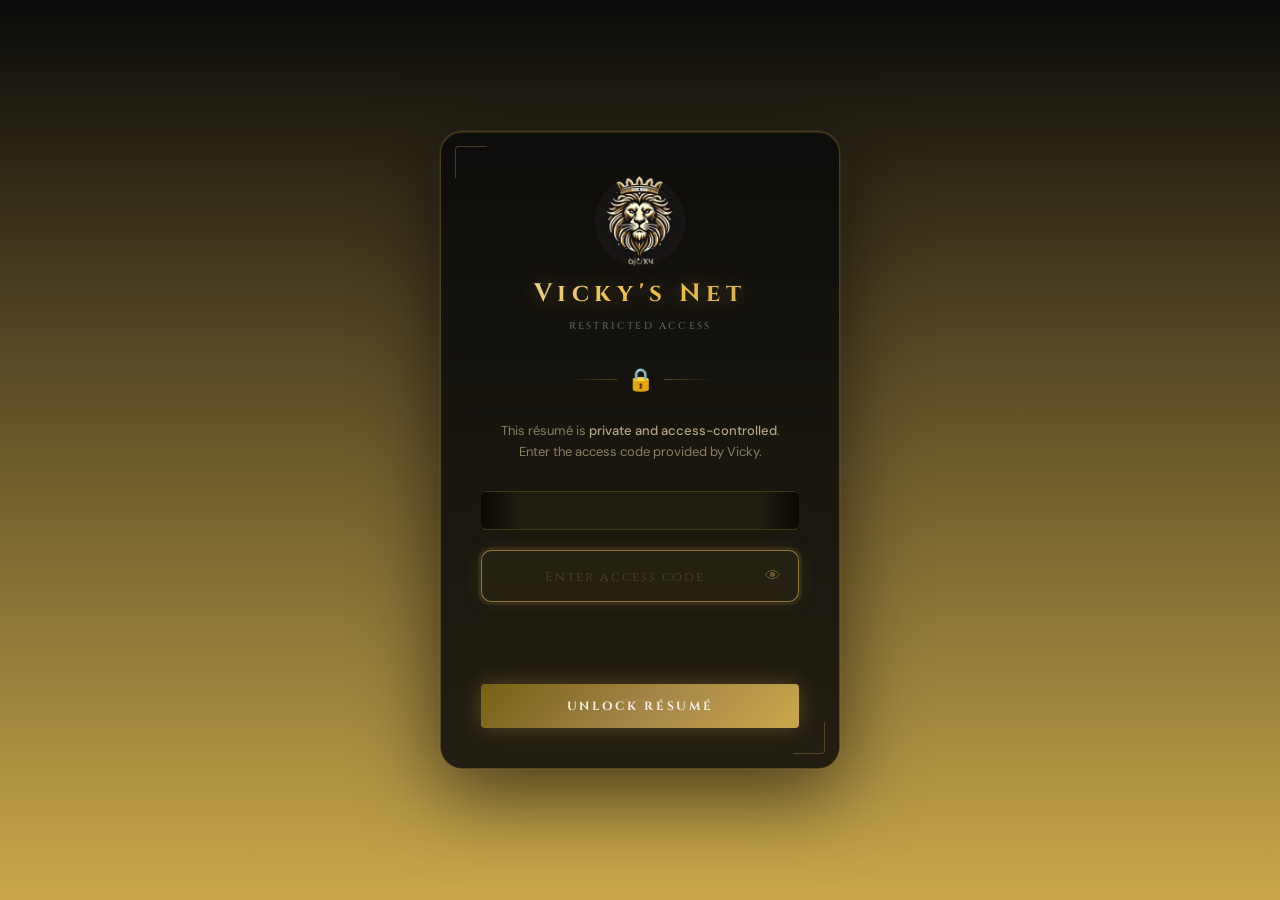
==== Resume.html @ f79588d1 "Add files via upload" ====
<!DOCTYPE html>
<html lang="en">
<head>
  <meta charset="UTF-8"/>
  <meta name="viewport" content="width=device-width, initial-scale=1.0"/>
  <title>Vicky's Net — Résumé</title>
  <link rel="preconnect" href="https://fonts.googleapis.com">
  <link rel="preconnect" href="https://fonts.gstatic.com" crossorigin>
  <link href="https://fonts.googleapis.com/css2?family=Cinzel:wght@400..900&family=DM+Sans:ital,opsz,wght@0,9..40,100..1000;1,9..40,100..1000&family=Nunito:ital,wght@0,200..1000;1,200..1000&display=swap" rel="stylesheet">
  <style>

  
  :root {
    --black:       #0a0a0a;
    --dark:        #1A1A2E;
    --gold-deep:   #6b5200;
    --gold-mid:    #A08040;
    --gold:        #C9A84C;
    --gold-bright: #F0C040;
    --gold-light:  #E8D5A3;
    --cream:       #F5F0E8;
    --white:       #ffffff;
    --gold-glow:   rgba(201,168,76,0.35);
    --border-gold: rgba(201,168,76,0.25);
    --font-display:'Cinzel', serif;
    --font-serif:  'Nunito', sans-serif;
    --font-body:   'DM Sans', sans-serif;
  }

  *, *::before, *::after { box-sizing: border-box; margin: 0; padding: 0; }
  html { scroll-behavior: smooth; }

  body {
    font-family: var(--font-body);
    background: linear-gradient(#0a0a0a, #C9A84C);
    background-attachment: fixed;
    background-size: cover;
    background-position: center;
    background-repeat: no-repeat;
    color: var(--white);
    overflow-x: hidden;
    line-height: 1.6;
  }

  /* ════════════════════════════════════════════════════════
     LOCK SCREEN
  ════════════════════════════════════════════════════════ */
  #lockScreen {
    position: fixed; inset: 0; z-index: 1000;
    display: flex; align-items: center; justify-content: center;
    background: linear-gradient(#0a0a0a, #C9A84C);
    transition: opacity .7s ease, visibility .7s ease;
  }
  #lockScreen.unlocking {
    opacity: 0; visibility: hidden; pointer-events: none;
  }

  /* Lock card */
  .lock-card {
    width: min(400px, 92vw);
    background: rgba(10,10,10,0.85);
    border: 1px solid rgba(201,168,76,0.32);
    border-radius: 22px;
    padding: 44px 40px 40px;
    box-shadow:
      0 0 0 1px rgba(201,168,76,0.08),
      0 24px 80px rgba(0,0,0,0.6),
      inset 0 1px 0 rgba(201,168,76,0.14);
    text-align: center;
    backdrop-filter: blur(16px);
    position: relative; overflow: hidden;
  }

  /* Corner brackets on card */
  .lock-card::before, .lock-card::after {
    content: '';
    position: absolute;
    width: 32px; height: 32px;
    border: 1.5px solid rgba(201,168,76,0.30);
  }
  .lock-card::before { top:14px; left:14px; border-right:none; border-bottom:none; border-radius:4px 0 0 0; }
  .lock-card::after  { bottom:14px; right:14px; border-left:none; border-top:none; border-radius:0 0 4px 0; }

  
  
  .lock-emblem img { width: 90px; height: 90px; border-radius: 50%;}
  
  .lock-brand {
    font-family: var(--font-display);
    font-size: 25px; font-weight: 700; letter-spacing: 0.22em;
    background: linear-gradient(135deg, var(--gold-light), var(--gold-bright), var(--gold));
    -webkit-background-clip: text; -webkit-text-fill-color: transparent;
    background-clip: text;
    filter: drop-shadow(0 0 10px rgba(201,168,76,0.4));
    margin-bottom: 4px;
  }

  .lock-heading {
    font-family: var(--font-display);
    font-size: 10px; font-weight: 500;
    letter-spacing: 0.22em; text-transform: uppercase;
    color: rgba(255,255,255,0.35);
    margin-bottom: 28px;
  }

  .lock-icon-row {
    display: flex; align-items: center; justify-content: center; gap: 10px;
    margin-bottom: 24px;
  }
  .lock-divider { height: 1px; width: 50px; background: linear-gradient(90deg, transparent, rgba(201,168,76,0.35)); }
  .lock-divider.r { background: linear-gradient(90deg, rgba(201,168,76,0.35), transparent); }
  .lock-icon { font-size: 22px; }

  .lock-sub {
    font-size: 13px; color: rgba(232,213,163,0.55);
    margin-bottom: 28px; line-height: 1.6;
    font-family: var(--font-body);
  }
  .lock-sub strong { color: rgba(232,213,163,0.75); font-weight: 500; }

  .lock-input-wrap { position: relative; margin-bottom: 14px; }
  .lock-input {
    width: 100%; padding: 14px 48px 14px 18px;
    border-radius: 10px;
    border: 1.5px solid rgba(201,168,76,0.28);
    background: rgba(201,168,76,0.05);
    color: var(--cream);
    font-size: 16px; font-family: var(--font-display); letter-spacing: 0.20em;
    text-align: center;
    outline: none;
    transition: border-color .25s, box-shadow .25s;
    caret-color: var(--gold-bright);
  }
  .lock-input::placeholder { color: rgba(201,168,76,0.28); letter-spacing: 0.14em; font-size: 13px; }
  .lock-input:focus {
    border-color: rgba(201,168,76,0.65);
    box-shadow: 0 0 0 3px rgba(201,168,76,0.10), 0 0 20px rgba(201,168,76,0.12);
  }
  .lock-eye {
    position: absolute; right: 14px; top: 50%; transform: translateY(-50%);
    background: none; border: none; cursor: pointer; font-size: 16px;
    color: rgba(201,168,76,0.40); transition: color .2s;
    padding: 4px;
  }
  .lock-eye:hover { color: var(--gold); }
  .lock-eye:focus-visible { outline: 2px solid var(--gold-bright); outline-offset: 2px; }

  .lock-error {
    font-size: 12px; color: #f87171;
    min-height: 18px; margin-bottom: 14px;
    letter-spacing: 0.05em;
    opacity: 0; transition: opacity .25s;
    font-family: var(--font-body);
  }
  .lock-error.show { opacity: 1; }

  .lock-attempts {
    font-size: 11px; color: rgba(201,168,76,0.30);
    letter-spacing: 0.06em; min-height: 16px;
    margin-bottom: 20px;
    font-family: var(--font-body);
  }

  .lock-btn {
    width: 100%; padding: 14px;
    border-radius: 4px; border: none; cursor: pointer;
    background: linear-gradient(135deg, var(--gold-deep), var(--gold-mid), var(--gold));
    color: var(--cream);
    font-family: var(--font-display);
    font-size: 12px; font-weight: 700; letter-spacing: 0.22em;
    text-transform: uppercase;
    box-shadow: 0 0 22px rgba(201,168,76,0.28);
    transition: all .22s;
    position: relative; overflow: hidden;
  }
  .lock-btn::after {
    content: '';
    position: absolute; inset: 0;
    background: linear-gradient(135deg, rgba(255,255,255,0.08), transparent);
    pointer-events: none;
  }
  .lock-btn:hover {
    background: linear-gradient(135deg, var(--gold-mid), var(--gold), var(--gold-bright));
    box-shadow: 0 0 36px rgba(201,168,76,0.50);
    transform: translateY(-1px);
    color: var(--white);
  }
  .lock-btn:active { transform: scale(.97); }
  .lock-btn:disabled { opacity: .5; cursor: not-allowed; transform: none; }
  .lock-btn:focus-visible { outline: 2px solid var(--gold-bright); outline-offset: 2px; }

  @keyframes shake {
    0%,100%{ transform: translateX(0); }
    15%    { transform: translateX(-10px); }
    30%    { transform: translateX(10px); }
    45%    { transform: translateX(-8px); }
    60%    { transform: translateX(8px); }
    75%    { transform: translateX(-4px); }
    90%    { transform: translateX(4px); }
  }
  .lock-card.shake { animation: shake .5s ease; }

  /* ── Password ticker ── */
  .pw-ticker-wrap {
    width: 100%;
    overflow: hidden;
    margin-bottom: 20px;
    border-top: 1px solid rgba(201,168,76,0.18);
    border-bottom: 1px solid rgba(201,168,76,0.18);
    padding: 9px 0;
    background: rgba(201,168,76,0.04);
    border-radius: 6px;
    position: relative;
  }
  /* fade edges */
  .pw-ticker-wrap::before,
  .pw-ticker-wrap::after {
    content: '';
    position: absolute; top: 0; bottom: 0; width: 40px;
    z-index: 2; pointer-events: none;
  }
  .pw-ticker-wrap::before {
    left: 0;
    background: linear-gradient(90deg, rgba(8,6,2,0.92), transparent);
  }
  .pw-ticker-wrap::after {
    right: 0;
    background: linear-gradient(90deg, transparent, rgba(8,6,2,0.92));
  }
  .pw-ticker-track {
    display: flex;
    white-space: nowrap;
  }
  .pw-ticker-inner {
    display: inline-block;
    white-space: nowrap;
    font-family: var(--font-display);
    font-size: 12px;
    letter-spacing: 0.18em;
    color: rgba(232,213,163,0.70);
    animation: tickerScroll 14s linear infinite;
    padding-left: 100%;
  }
  .pw-ticker-inner strong {
    color: var(--gold-bright);
    font-weight: 700;
    letter-spacing: 0.22em;
    text-shadow: 0 0 10px rgba(240,192,64,0.7), 0 0 22px rgba(240,192,64,0.35);
  }
  @keyframes tickerScroll {
    0%   { transform: translateX(0); }
    100% { transform: translateX(-50%); }
  }

  .lockout-msg {
    font-size: 12px; color: #f87171;
    background: rgba(248,113,113,0.08);
    border: 1px solid rgba(248,113,113,0.20);
    border-radius: 8px; padding: 10px 14px;
    margin-top: 14px; display: none; line-height: 1.6;
    font-family: var(--font-body);
  }
  .lockout-msg.show { display: block; }
  .lockout-timer { font-weight: 700; color: #fca5a5; }

  /* ════════════════════════════════════════════════════════
     SUCCESS FLASH
  ════════════════════════════════════════════════════════ */
  .success-flash {
    position: fixed; inset: 0; z-index: 999;
    background: radial-gradient(ellipse at 50% 50%, rgba(201,168,76,0.25), transparent 70%);
    opacity: 0; pointer-events: none;
    animation: none;
  }
  .success-flash.go { animation: flashGold .6s ease forwards; }
  @keyframes flashGold {
    0%  { opacity: 0; transform: scale(.9); }
    40% { opacity: 1; transform: scale(1.03); }
    100%{ opacity: 0; transform: scale(1.06); }
  }

  /* ════════════════════════════════════════════════════════
     RESUME (hidden until unlocked)
  ════════════════════════════════════════════════════════ */
  #resumeContent {
    display: none; opacity: 0;
    transition: opacity .6s ease;
  }
  #resumeContent.unlocked {
    display: block;
    animation: resumeReveal .8s ease .3s forwards;
  }
  @keyframes resumeReveal {
    from { opacity: 0; transform: translateY(16px); }
    to   { opacity: 1; transform: translateY(0); }
  }

  
  
  /* ════════════════════════════════════════════════════════
     RESUME PAGE
  ════════════════════════════════════════════════════════ */
  .page { position: relative; z-index: 1; padding-top: 10px; }

  /* Hero */
  .hero {
    min-height: 38vh; display: flex; flex-direction: column;
    align-items: center; justify-content: center;
    text-align: center; padding: 64px 40px 48px;
  }
  .hero-eyebrow {
    font-family: var(--font-display); font-size: 11px; font-weight: 500;
    letter-spacing: 0.32em; text-transform: uppercase; color: var(--gold-mid); margin-bottom: 16px;
  }
  .hero-eyebrow-reveal { animation: fadeInUp .7s ease forwards; }
  .hero-name {
    font-family: var(--font-display); font-size: clamp(36px,6vw,72px); font-weight: 700;
    letter-spacing: 0.12em;
    background: linear-gradient(135deg, var(--gold-light) 0%, var(--gold-bright) 40%, var(--gold) 70%, var(--gold-mid) 100%);
    -webkit-background-clip: text; -webkit-text-fill-color: transparent; background-clip: text;
    filter: drop-shadow(0 0 28px rgba(201,168,76,0.4));
    line-height: 1.1; margin-bottom: 14px;
  }
  .hero-title {
    font-family: var(--font-serif); font-size: clamp(16px,2.2vw,24px);
    font-weight: 400;
    color: rgba(232,213,163,0.80); letter-spacing: 0.06em;
  }
  .hero-divider {
    width: 120px; height: 1px;
    background: linear-gradient(90deg, transparent, var(--gold), transparent);
    margin: 28px auto 0;
  }

  /* Grid */
  .resume-grid {
    max-width: 1180px; margin: 0 auto;
    display: grid; grid-template-columns: 320px 1fr;
    padding: 0 40px 80px;
  }
  .col-left  { border-right: 1px solid var(--border-gold); padding: 40px 40px 40px 0; display: flex; flex-direction: column; gap: 40px; }
  .col-right { padding: 40px 0 40px 48px; display: flex; flex-direction: column; gap: 44px; }

  /* Section labels — Cinzel + gold, Vicky style */
  .section-label {
    font-family: var(--font-display); font-size: 10px; font-weight: 600;
    letter-spacing: 0.28em; text-transform: uppercase; color: var(--gold);
    display: flex; align-items: center; gap: 12px; margin-bottom: 20px;
  }
  .section-label::after { content: ''; flex: 1; height: 1px; background: linear-gradient(90deg, var(--border-gold), transparent); }

  /* Profile photo */
  .profile-photo-wrap { position: relative; text-align: center; }
  .profile-photo img {
    width: 140px; height: 140px; border-radius: 50%; object-fit: cover;
  }
  .profile-status {
    display: inline-flex; align-items: center; gap: 6px; font-size: 11px; font-weight: 500;
    color: var(--gold-light); background: rgba(201,168,76,0.10);
    border: 1px solid var(--border-gold); padding: 4px 12px; border-radius: 99px; letter-spacing: 0.06em;
    font-family: var(--font-body);
  }
  .status-dot { width: 6px; height: 6px; border-radius: 50%; background: #4ade80; box-shadow: 0 0 6px rgba(74,222,128,0.6); }

  /* Contact list */
  .contact-list  { list-style: none; display: flex; flex-direction: column; gap: 20px; }
  .contact-list li { display: flex; align-items: center; gap: 10px; font-size: 13px; color: rgba(232,213,163,0.75); font-family: var(--font-body); }
  .contact-icon img { width: 28px; height: 28px; border-radius: 7px; background: rgba(201,168,76,0.08); border: 1px solid var(--border-gold); display: flex; align-items: center; justify-content: center; flex-shrink: 0; padding: 2px 3px }
  .contact-val a { color: inherit; text-decoration: none; }
  .contact-val a:hover { color: var(--gold-bright); }

  
  .skills-list {
    display: flex; flex-direction: column; gap: 22px;
  }

  /* Row wrapper — slides in from left on reveal */
  .skill-row {
    opacity: 0;
    transform: translateX(-28px);
    transition: opacity .55s ease, transform .55s ease;
  }
  .skill-row.sk-visible { opacity: 1; transform: translateX(0); }

  /* Top row: name left, animated percentage badge right */
  .skill-top {
    display: flex; justify-content: space-between;
    align-items: center; margin-bottom: 10px;
  }

  .skill-name {
    font-size: 13px; font-weight: 600;
    color: var(--gold-light);
    letter-spacing: 0.07em;
    font-family: var(--font-body);
    text-transform: uppercase;
    display: flex; align-items: center; gap: 8px;
  }
  /* Small colored dot before name */
  .skill-name::before {
    content: '';
    display: inline-block;
    width: 6px; height: 6px; border-radius: 50%;
    background: var(--gold-bright);
    box-shadow: 0 0 8px rgba(240,192,64,0.85);
    flex-shrink: 0;
  }

  /* Percentage badge */
  .skill-pct {
    font-family: var(--font-display);
    font-size: 13px; font-weight: 700;
    color: var(--gold-bright);
    min-width: 44px; text-align: right;
    letter-spacing: 0.06em;
    background: rgba(240,192,64,0.08);
    border: 1px solid rgba(240,192,64,0.22);
    border-radius: 5px;
    padding: 2px 8px;
    transition: color .2s, box-shadow .2s;
  }
  .skill-pct.counting {
    box-shadow: 0 0 14px rgba(240,192,64,0.55);
    color: #fff;
  }

  /* Track background */
  .skill-bar {
    height: 10px;
    background: rgba(255,255,255,0.06);
    border-radius: 99px;
    overflow: visible;           /* allow glow dot to overflow */
    position: relative;
    border: 1px solid rgba(201,168,76,0.10);
    box-shadow: inset 0 1px 3px rgba(0,0,0,0.4);
  }

  /* Fill bar */
  .skill-fill {
    height: 100%; border-radius: 99px;
    background: linear-gradient(
      90deg,
      var(--gold-deep)   0%,
      var(--gold-mid)    35%,
      var(--gold)        65%,
      var(--gold-bright) 100%
    );
    background-size: 200% 100%;
    position: relative;
    width: 0;
    transition: width 1.6s cubic-bezier(0.16, 1, 0.3, 1);
    box-shadow:
      0 0 10px rgba(201,168,76,0.45),
      0 0 24px rgba(201,168,76,0.20),
      inset 0 1px 0 rgba(255,255,255,0.18);
    animation: none;
  }

  /* Shimmer sweep across fill */
  .skill-fill::before {
    content: '';
    position: absolute; inset: 0;
    border-radius: 99px;
    background: linear-gradient(
      90deg,
      transparent 0%,
      rgba(255,255,255,0.28) 50%,
      transparent 100%
    );
    background-size: 60% 100%;
    background-repeat: no-repeat;
    background-position: -60% 0;
    opacity: 0;
    transition: opacity .3s;
  }
  .skill-fill.animated::before {
    opacity: 1;
    animation: skillShimmer 2.2s ease 0.6s infinite;
  }
  @keyframes skillShimmer {
    0%   { background-position: -60% 0; }
    100% { background-position: 160% 0; }
  }

  /* Glowing leading dot */
  .skill-fill::after {
    content: '';
    position: absolute;
    right: -5px; top: 50%;
    transform: translateY(-50%);
    width: 14px; height: 14px; border-radius: 50%;
    background: radial-gradient(circle, #fff 0%, var(--gold-bright) 50%, transparent 100%);
    box-shadow:
      0 0 10px 3px rgba(240,192,64,0.85),
      0 0 24px 6px rgba(240,192,64,0.45),
      0 0 40px 10px rgba(240,192,64,0.20);
    opacity: 0;
    transition: opacity .4s .9s;
    animation: none;
    z-index: 2;
  }
  .skill-fill.animated::after {
    opacity: 1;
    animation: dotPulse 1.8s ease-in-out 1.1s infinite;
  }
  @keyframes dotPulse {
    0%,100% { box-shadow: 0 0 10px 3px rgba(240,192,64,0.85), 0 0 24px 6px rgba(240,192,64,0.45); transform: translateY(-50%) scale(1); }
    50%     { box-shadow: 0 0 18px 6px rgba(240,192,64,1),    0 0 40px 12px rgba(240,192,64,0.65); transform: translateY(-50%) scale(1.25); }
  }

  /* Gradient animation on the fill itself */
  .skill-fill.animated {
    animation: skillGradientShift 4s ease-in-out infinite;
  }
  @keyframes skillGradientShift {
    0%,100% { background-position: 0%   50%; }
    50%     { background-position: 100% 50%; }
  }

  /* Counting number keyframe */
  @keyframes skillGlow {
    0%   { text-shadow: none; box-shadow: none; }
    50%  { text-shadow: 0 0 18px rgba(240,192,64,1); box-shadow: 0 0 18px rgba(240,192,64,0.6); }
    100% { text-shadow: none; box-shadow: none; }
  }

  /* Tags — Vicky's slightly squarer pill style */
  .tags { display: flex; flex-wrap: wrap; gap: 7px; }
  .tag  {
    font-size: 11px; font-weight: 600; letter-spacing: 0.04em;
    padding: 5px 14px; border-radius: 4px;
    border: 1px solid var(--border-gold); color: rgba(232,213,163,0.70);
    background: rgba(201,168,76,0.06); transition: all .2s;
    font-family: var(--font-body); cursor: default;
  }
  .tag:hover { background: rgba(201,168,76,0.16); color: var(--gold-light); border-color: rgba(201,168,76,0.45); }

  /* About / profile text — Nunito (replaces Cormorant Garamond) */
  .about-text { font-family: var(--font-serif); font-size: 17px; font-weight: 400; color: rgba(232,213,163,0.82); line-height: 1.82; }
  .about-text strong { color: var(--gold-light); font-weight: 700; }

  /* Timeline */
  .timeline { display: flex; flex-direction: column; gap: 0; }
  .timeline-item { display: grid; grid-template-columns: 22px 1fr; gap: 0 18px; padding-bottom: 32px; }
  .timeline-item:last-child { padding-bottom: 0; }
  .tl-line { display: flex; flex-direction: column; align-items: center; padding-top: 4px; }
  .tl-dot  {
    width: 10px; height: 10px; border-radius: 50%;
    background: var(--gold); box-shadow: 0 0 10px rgba(201,168,76,0.5);
    flex-shrink: 0; border: 2px solid var(--gold-deep);
    transition: transform .3s, box-shadow .3s;
  }
  .timeline-item:hover .tl-dot {
    transform: scale(1.5);
    box-shadow: 0 0 18px rgba(201,168,76,0.85);
  }
  .tl-track { width: 1px; flex: 1; background: linear-gradient(to bottom, var(--gold), transparent); margin-top: 6px; min-height: 20px; }
  .timeline-item:last-child .tl-track { display: none; }
  .tl-period { font-family: var(--font-display); font-size: 10px; font-weight: 500; letter-spacing: 0.18em; color: var(--gold); margin-bottom: 5px; text-transform: uppercase; }
  .tl-role   { font-size: 15px; font-weight: 600; color: var(--gold-light); margin-bottom: 2px; line-height: 1.3; font-family: var(--font-body); }
  .tl-org    { font-size: 13px; color: rgba(232,213,163,0.55); margin-bottom: 8px; font-style: italic; font-family: var(--font-serif); }
  .tl-desc   { font-size: 13px; color: rgba(255,255,255,0.60); line-height: 1.65; font-family: var(--font-body); margin-bottom: 10px; }

  /* Timeline skill tags */
  .tl-tags { display: flex; flex-wrap: wrap; gap: 5px; margin-top: 4px; }
  .tl-tag  {
    font-size: 10px; font-weight: 600; letter-spacing: 0.05em;
    padding: 3px 10px; border-radius: 3px;
    border: 1px solid rgba(201,168,76,0.20);
    color: rgba(201,168,76,0.55);
    background: rgba(201,168,76,0.04);
    font-family: var(--font-body);
    opacity: 0; transform: translateY(6px);
    transition: opacity .4s ease, transform .4s ease, background .2s, color .2s, border-color .2s;
  }
  .tl-tag:hover { background: rgba(201,168,76,0.14); color: var(--gold-light); border-color: rgba(201,168,76,0.40); }
  .tl-tag.tag-visible { opacity: 1; transform: translateY(0); }

  /* Timeline item slide-in animation */
  .tl-animate .tl-content {
    opacity: 0;
    transform: translateX(20px);
    transition: opacity .6s ease, transform .6s ease;
  }
  .tl-animate.tl-visible .tl-content {
    opacity: 1;
    transform: translateX(0);
  }
  /* Dot pulse when item becomes visible */
  .tl-animate.tl-visible .tl-dot {
    animation: dotAppear .5s ease both;
  }
  @keyframes dotAppear {
    0%   { transform: scale(0); box-shadow: none; }
    60%  { transform: scale(1.6); box-shadow: 0 0 20px rgba(201,168,76,0.9); }
    100% { transform: scale(1);   box-shadow: 0 0 10px rgba(201,168,76,0.5); }
  }
  /* Track draw-down animation */
  .tl-animate.tl-visible .tl-track {
    animation: trackGrow .8s ease .3s both;
    transform-origin: top;
  }
  @keyframes trackGrow {
    from { transform: scaleY(0); }
    to   { transform: scaleY(1); }
  }

  /* ── CERTIFICATE CARD — Vicky's cream card with gold border ── */
  .cert-card {
    position: relative; border: 2px solid var(--gold-light); border-radius: 8px; overflow: hidden;
    background: var(--cream);
    box-shadow: 0 5px 15px rgba(0,0,0,0.20);
    padding: 32px 32px 28px; transition: transform .3s, box-shadow .3s;
  }
  .cert-card:hover {
    transform: translateY(-3px);
    box-shadow:
      1px 1px 0px var(--gold),
      2px 2px 0px var(--gold),
      3px 3px 0px var(--gold-mid),
      4px 4px 0px var(--gold-mid),
      20px 20px 40px rgba(0,0,0,0.30);
  }
  .cert-card::before, .cert-card::after { content: ''; position: absolute; width: 40px; height: 40px; border: 1.5px solid rgba(160,128,64,0.40); }
  .cert-card::before { top:12px; left:12px; border-right:none; border-bottom:none; border-radius:4px 0 0 0; }
  .cert-card::after  { bottom:12px; right:12px; border-left:none; border-top:none; border-radius:0 0 4px 0; }
  .cert-header { display: flex; align-items: flex-start; justify-content: space-between; gap: 16px; margin-bottom: 20px; }
  .cert-seal {
    width: 68px; height: 68px; border-radius: 50%; flex-shrink: 0;
    background: radial-gradient(circle at 40% 35%, var(--gold-bright), var(--gold-deep));
    border: 2px solid var(--gold-light);
    box-shadow: 0 0 20px rgba(201,168,76,0.55), 0 0 60px rgba(201,168,76,0.18), inset 0 2px 4px rgba(255,255,255,0.15);
    display: flex; align-items: center; justify-content: center; flex-direction: column;
    animation: sealPulse 4s ease-in-out infinite;
  }
  @keyframes sealPulse {
    0%,100%{ box-shadow: 0 0 20px rgba(201,168,76,0.55), 0 0 60px rgba(201,168,76,0.18); }
    50%    { box-shadow: 0 0 32px rgba(201,168,76,0.80), 0 0 90px rgba(201,168,76,0.30); }
  }
  @keyframes trophyJumpSpin {
    0%,100%{ transform: translateY(0) rotate(0deg); }
    25%    { transform: translateY(-4px) rotate(-12deg); }
    50%    { transform: translateY(0) rotate(0deg); }
    75%    { transform: translateY(-2px) rotate(12deg); }
  }
  .seal-star { font-size: 26px; display: inline-block; animation: trophyJumpSpin 2.2s ease-in-out infinite; }
  .seal-text { font-family: var(--font-display); font-size: 7px; font-weight: 700; letter-spacing: 0.1em; color: rgba(255,255,255,0.85); margin-top: -2px; }
  .cert-meta { flex: 1; }
  .cert-tag    { font-family: var(--font-display); font-size: 9px; letter-spacing: 0.22em; text-transform: uppercase; color: var(--gold-mid); margin-bottom: 7px; }
  .cert-name   { font-family: var(--font-display); font-size: 18px; font-weight: 600; color: var(--dark); line-height: 1.3; margin-bottom: 4px; }
  .cert-issuer { font-size: 13px; color: rgba(26,26,46,0.60); font-family: var(--font-body); }
  .cert-desc   { font-size: 13px; color: rgba(26,26,46,0.65); line-height: 1.65; margin-bottom: 14px; font-family: var(--font-body); }
  .cert-details { display: flex; gap: 24px; flex-wrap: wrap; }
  .cert-detail  { display: flex; align-items: center; gap: 7px; font-size: 12px; color: rgba(26,26,46,0.65); font-family: var(--font-body); }
  .cert-detail-icon { width: 22px; height: 22px; border-radius: 6px; background: rgba(201,168,76,0.12); border: 1px solid rgba(201,168,76,0.30); display: flex; align-items: center; justify-content: center; font-size: 11px; }
  .cert-detail-label { font-weight: 700; color: var(--gold-mid); }
  /* Mobile download bar — hidden on desktop, shown via media query */
  .cert-mobile-dl { display: none; }
  .cert-footer { display: flex; align-items: center; justify-content: space-between; padding-top: 18px; border-top: 1px solid rgba(201,168,76,0.30); gap: 12px; }
  .cert-id { font-family: var(--font-display); font-size: 9px; letter-spacing: 0.18em; color: rgba(160,128,64,0.55); }
  .cert-verify-btn {
    display: flex; align-items: center; gap: 6px; padding: 9px 20px; border-radius: 4px;
    background: var(--gold-bright); border: none;
    color: #ffffff; font-family: var(--font-display); font-size: 10px; font-weight: 700;
    letter-spacing: 0.14em; cursor: pointer; text-decoration: none; transition: all .22s;
  }
  .cert-verify-btn:hover { background: var(--gold); box-shadow: 0 0 24px rgba(201,168,76,0.40); }
  .cert-verify-btn:focus-visible { outline: 2px solid var(--gold-bright); outline-offset: 2px; }


  /* ════════════════════════════════════════════════════════
     CERTIFICATE PREVIEW WRAP + DOWNLOAD OVERLAY
  ════════════════════════════════════════════════════════ */
  .cert-preview-wrap {
    position: relative;
    margin: 22px 0 0;
    border-radius: 8px;
    overflow: hidden;
    cursor: pointer;
    border: 1.5px solid rgba(201,168,76,0.30);
    box-shadow: 0 4px 24px rgba(0,0,0,0.18);
  }

  /* SVG preview */
  .cert-preview {
    display: block; width: 100%;
    transition: filter .35s ease, transform .35s ease;
    transform-origin: center;
  }
  .cert-preview-wrap:hover .cert-preview {
    filter: blur(2px) brightness(0.55);
    transform: scale(1.015);
  }

  /* Download overlay — hidden until hover */
  .cert-dl-overlay {
    position: absolute; inset: 0;
    display: flex; align-items: center; justify-content: center;
    background: rgba(0,0,0,0.50);
    opacity: 0; pointer-events: none;
    transition: opacity .30s ease;
    backdrop-filter: blur(3px);
  }
  .cert-preview-wrap:hover .cert-dl-overlay {
    opacity: 1; pointer-events: all;
  }

  .cert-dl-inner { text-align: center; padding: 16px; }

  /* Bouncing download arrow */
  .cert-dl-icon {
    font-size: 46px; display: block; margin-bottom: 8px;
    animation: dlBounce 1.1s ease-in-out infinite;
  }
  @keyframes dlBounce {
    0%,100%{ transform: translateY(0);  }
    50%     { transform: translateY(-9px); }
  }

  .cert-dl-title {
    font-family: var(--font-display);
    font-size: 16px; font-weight: 700;
    letter-spacing: 0.16em; text-transform: uppercase;
    color: var(--gold-light);
    margin-bottom: 20px;
  }

  .cert-dl-btns {
    display: flex; gap: 14px; justify-content: center; flex-wrap: wrap;
  }

  /* ── ENHANCED DOWNLOAD BUTTONS ── */
  .cert-dl-btn {
    display: flex; flex-direction: column; align-items: center; gap: 6px;
    padding: 16px 30px; border-radius: 14px; cursor: pointer;
    border: 1.5px solid rgba(255,255,255,0.28);
    background: rgba(255,255,255,0.09);
    transition: all .28s cubic-bezier(0.34, 1.56, 0.64, 1);
    min-width: 126px; position: relative; overflow: hidden;
  }
  /* Ripple layer */
  .cert-dl-btn::before {
    content: '';
    position: absolute; inset: 0; border-radius: 14px;
    background: radial-gradient(circle at 50% 50%, rgba(255,255,255,0.18) 0%, transparent 70%);
    opacity: 0; transform: scale(0.4);
    transition: opacity .4s, transform .5s;
    pointer-events: none;
  }
  .cert-dl-btn:hover::before { opacity: 1; transform: scale(1.1); }

  /* Shimmer sweep */
  .cert-dl-btn::after {
    content: '';
    position: absolute; top: 0; left: -100%; width: 60%; height: 100%;
    background: linear-gradient(90deg, transparent, rgba(255,255,255,0.12), transparent);
    transform: skewX(-20deg);
    transition: none;
    pointer-events: none;
  }
  .cert-dl-btn:hover::after {
    animation: btnShimmer .6s ease forwards;
  }
  @keyframes btnShimmer {
    0%   { left: -100%; opacity: 1; }
    100% { left: 140%;  opacity: 0; }
  }

  .cert-dl-btn:hover {
    transform: translateY(-6px) scale(1.04);
    box-shadow: 0 16px 40px rgba(0,0,0,0.45), 0 0 0 1px rgba(255,255,255,0.12);
  }
  .cert-dl-btn:active { transform: translateY(-2px) scale(1.01); }

  /* PDF — red theme */
  .cert-dl-btn.pdf {
    border-color: rgba(220,38,38,0.45);
    background: linear-gradient(135deg, rgba(220,38,38,0.12), rgba(139,0,0,0.08));
  }
  .cert-dl-btn.pdf:hover {
    background: linear-gradient(135deg, rgba(220,38,38,0.30), rgba(180,0,0,0.20));
    border-color: rgba(255,80,80,0.80);
    box-shadow: 0 16px 40px rgba(220,38,38,0.30), 0 0 24px rgba(220,38,38,0.25);
  }
  /* PDF pulse ring at rest */
  .cert-dl-btn.pdf {
    animation: pdfPulse 3s ease-in-out infinite;
  }
  @keyframes pdfPulse {
    0%,100% { box-shadow: 0 0 0 0 rgba(220,38,38,0.0); }
    50%     { box-shadow: 0 0 0 6px rgba(220,38,38,0.18); }
  }
  .cert-dl-btn.pdf:hover { animation: none; }

  /* JPG — blue theme */
  .cert-dl-btn.jpg {
    border-color: rgba(37,99,235,0.45);
    background: linear-gradient(135deg, rgba(37,99,235,0.12), rgba(0,50,160,0.08));
  }
  .cert-dl-btn.jpg:hover {
    background: linear-gradient(135deg, rgba(37,99,235,0.30), rgba(0,60,200,0.20));
    border-color: rgba(80,140,255,0.80);
    box-shadow: 0 16px 40px rgba(37,99,235,0.30), 0 0 24px rgba(37,99,235,0.25);
  }
  /* JPG pulse ring (offset phase) */
  .cert-dl-btn.jpg {
    animation: jpgPulse 3s ease-in-out 1.5s infinite;
  }
  @keyframes jpgPulse {
    0%,100% { box-shadow: 0 0 0 0 rgba(37,99,235,0.0); }
    50%     { box-shadow: 0 0 0 6px rgba(37,99,235,0.18); }
  }
  .cert-dl-btn.jpg:hover { animation: none; }

  .cert-dl-btn:focus-visible { outline: 2px solid var(--gold-bright); outline-offset: 3px; animation: none; }

  .cert-dl-btn-icon img  {
    width: 30px; height: 30px;
    transition: transform .3s cubic-bezier(0.34, 1.56, 0.64, 1);
    display: inline-block;
  }
  .cert-dl-btn:hover .cert-dl-btn-icon { transform: scale(1.25) rotate(-6deg); }

  .cert-dl-btn-label {
    font-family: var(--font-display);
    font-size: 14px; font-weight: 700;
    color: #fff; letter-spacing: 0.14em;
    text-shadow: 0 1px 4px rgba(0,0,0,0.4);
  }
  .cert-dl-btn-sub {
    font-size: 10px; color: rgba(255,255,255,0.60);
    letter-spacing: 0.04em; text-align: center;
    transition: color .2s;
  }
  .cert-dl-btn:hover .cert-dl-btn-sub { color: rgba(255,255,255,0.90); }

  /* Downloading state */
  .cert-dl-btn.downloading {
    animation: none !important;
    pointer-events: none;
    opacity: 0.85;
  }
  .cert-dl-btn.downloading .cert-dl-btn-icon {
    animation: spin .7s linear infinite;
    transform: none;
  }
  @keyframes spin { to { transform: rotate(360deg); } }

  /* ── STAT STRIP — Vicky's alternating info-row pattern ── */
  .stat-strip {
    display: grid; grid-template-columns: repeat(3,1fr);
    border: 2px solid var(--gold-light); border-radius: 8px; overflow: hidden;
    background: var(--cream);
  }
  .stat-item { padding: 20px 16px; text-align: center; border-right: 1px solid rgba(201,168,76,0.30); }
  .stat-item:nth-child(even) { background: var(--gold-bright); }
  .stat-item:last-child { border-right: none; }
  .stat-num { font-family: var(--font-display); font-size: 28px; font-weight: 800; color: var(--gold-mid); line-height: 1; margin-bottom: 4px; }
  .stat-item:nth-child(even) .stat-num { color: #ffffff; }
  .stat-lbl { font-size: 11px; color: var(--dark); letter-spacing: 0.06em; font-family: var(--font-body); }
  .stat-item:nth-child(even) .stat-lbl { color: rgba(255,255,255,0.88); }

  /* Footer */
  .footer {
    position: relative; z-index: 1; text-align: center;
    padding: 28px 40px; border-top: 1px solid rgba(201,168,76,0.18);
    font-size: 12px; color: rgba(201,168,76,0.45); letter-spacing: 0.09em;
    font-family: var(--font-display);
  }

  /* Scroll reveal */
  .reveal { opacity: 0; transform: translateY(22px); transition: opacity .7s ease, transform .7s ease; }
  .reveal.visible { opacity: 1; transform: translateY(0); }

  /* ── RESPONSIVE ── */
  @media(max-width:860px){
    .nav { padding: 0 20px; }
    .resume-grid { grid-template-columns: 1fr; padding: 0 20px 60px; }
    .col-left { border-right: none; border-bottom: 1px solid var(--border-gold); padding: 32px 0; }
    .col-right { padding: 32px 0; }
    .hero { padding: 48px 20px 32px; }
  }

  /* ══════════════════════════════════════════════════════════
     MOBILE — CERTIFICATE DOWNLOAD BUTTONS (≤ 640px)
     Touch devices have no hover, so the overlay is broken.
     Solution: push the buttons out of the overlay into a
     permanent bar that sits directly beneath the preview.
  ══════════════════════════════════════════════════════════ */
  @media(max-width:640px){

    /* ── Preview: disable the hover blur / scale / overlay ── */
    .cert-preview-wrap {
      cursor: default;
      /* Allow overflow so the persistent bar renders outside */
      overflow: visible;
      border-radius: 8px 8px 0 0;
    }
    .cert-preview-wrap:hover .cert-preview {
      filter: none;
      transform: none;
    }
    /* Hide the floating overlay completely on mobile */
    .cert-dl-overlay {
      display: none !important;
    }

    /* ── Persistent mobile download bar ── */
    .cert-preview-wrap::after {
      /* Removed: the shimmer pseudo-element is on .cert-dl-btn,
         not on .cert-preview-wrap, so this is safe to repurpose */
      display: none;
    }
    /* Inject the bar via a sibling we'll show on mobile */
    .cert-mobile-dl {
      display: flex;             /* shown on mobile */
      flex-direction: column;
      align-items: stretch;
      background: linear-gradient(160deg, rgba(10,10,10,0.96), rgba(20,16,6,0.98));
      border: 1.5px solid rgba(201,168,76,0.22);
      border-top: none;
      border-radius: 0 0 10px 10px;
      padding: 18px 16px 20px;
      gap: 10px;
    }
    .cert-mobile-dl-heading {
      display: flex;
      align-items: center;
      justify-content: center;
      gap: 8px;
      font-family: var(--font-display);
      font-size: 11px;
      font-weight: 700;
      letter-spacing: 0.22em;
      text-transform: uppercase;
      color: var(--gold-light);
      margin-bottom: 4px;
    }
    .cert-mobile-dl-heading-icon {
      font-size: 16px;
      animation: dlBounce 1.4s ease-in-out infinite;
    }
    .cert-mobile-dl-row {
      display: flex;
      gap: 12px;
    }

    /* ── Mobile button overrides ── */
    .cert-mobile-dl .cert-dl-btn {
      flex: 1;
      flex-direction: row;       /* icon + text side-by-side */
      align-items: center;
      justify-content: center;
      gap: 10px;
      padding: 15px 12px;
      min-width: 0;
      border-radius: 10px;
      min-height: 56px;          /* comfortable touch target */
      /* Kill the desktop pulse rings to avoid animation battery drain */
      animation: none !important;
    }
    .cert-mobile-dl .cert-dl-btn:active {
      transform: scale(0.96);
      opacity: 0.88;
    }
    /* No hover transform on touch */
    .cert-mobile-dl .cert-dl-btn:hover {
      transform: none;
      box-shadow: none;
    }
    .cert-mobile-dl .cert-dl-btn.pdf:hover {
      background: linear-gradient(135deg, rgba(220,38,38,0.12), rgba(139,0,0,0.08));
      border-color: rgba(220,38,38,0.45);
    }
    .cert-mobile-dl .cert-dl-btn.jpg:hover {
      background: linear-gradient(135deg, rgba(37,99,235,0.12), rgba(0,50,160,0.08));
      border-color: rgba(37,99,235,0.45);
    }
    /* Keep active-state pulse on mobile instead */
    .cert-mobile-dl .cert-dl-btn.pdf:active {
      box-shadow: 0 0 0 4px rgba(220,38,38,0.30);
    }
    .cert-mobile-dl .cert-dl-btn.jpg:active {
      box-shadow: 0 0 0 4px rgba(37,99,235,0.30);
    }

    /* Text stack inside row-layout button */
    .cert-mobile-dl .cert-dl-btn-text {
      display: flex;
      flex-direction: column;
      align-items: flex-start;
      gap: 1px;
    }
    .cert-mobile-dl .cert-dl-btn-icon {
      font-size: 26px;
      flex-shrink: 0;
    }
    .cert-mobile-dl .cert-dl-btn:hover .cert-dl-btn-icon {
      transform: none;
    }
    .cert-mobile-dl .cert-dl-btn-label {
      font-size: 13px;
      letter-spacing: 0.10em;
    }
    .cert-mobile-dl .cert-dl-btn-sub {
      font-size: 10px;
      text-align: left;
    }

    /* Shimmer off on mobile (no hover) */
    .cert-mobile-dl .cert-dl-btn::after { display: none; }
    .cert-mobile-dl .cert-dl-btn::before { display: none; }
  }

  /* Extra-small screens: stack the two buttons vertically */
  @media(max-width:380px){
    .cert-mobile-dl-row {
      flex-direction: column;
    }
    .cert-mobile-dl .cert-dl-btn {
      width: 100%;
      justify-content: flex-start;
      padding: 14px 18px;
    }
  }

  @media(max-width:520px){
    .nav-links { display: none; }
    .cert-header { flex-direction: column; }
    .stat-strip { grid-template-columns: 1fr; }
    .stat-item { border-right: none; border-bottom: 1px solid rgba(201,168,76,0.20); }
    .stat-item:last-child { border-bottom: none; }
    .lock-card { padding: 36px 24px 30px; }
  }
  @media(prefers-reduced-motion: reduce){
    .reveal { transition: none; opacity: 1; transform: none; }
    @keyframes emblemGlow { 0%,100%{ box-shadow: 0 0 28px rgba(201,168,76,0.55); } }
    @keyframes sealPulse  { 0%,100%{ box-shadow: 0 0 20px rgba(201,168,76,0.55); } }
    .seal-star { animation: none; }
    .lock-btn, .lock-eye, .cert-verify-btn, .cert-dl-btn { transition: none; }
  }
  </style>
</head>
<body>

<div class="success-flash" id="successFlash" aria-hidden="true"></div>

<!-- ════════════════════════════════════════════════════════
     🔒 LOCK SCREEN
════════════════════════════════════════════════════════ -->
<div id="lockScreen" role="dialog" aria-modal="true" aria-label="Resume access required">
  <div class="lock-card" id="lockCard">

    <div class="lock-emblem" aria-hidden="true"><img src="20250612_011836.jpg" alt="Lock Emblem"></div>
    <div class="lock-brand">Vicky's Net</div>
    <div class="lock-heading">Restricted Access</div>

    <div class="lock-icon-row" aria-hidden="true">
      <div class="lock-divider"></div>
      <span class="lock-icon">🔒</span>
      <div class="lock-divider r"></div>
    </div>

    <p class="lock-sub">
      This résumé is <strong>private and access-controlled</strong>.<br>
      Enter the access code provided by Vicky.
    </p>

    <!-- ── Moving password hint ticker ── -->
    <div class="pw-ticker-wrap" aria-label="Access code hint">
      <div class="pw-ticker-track">
        <span class="pw-ticker-inner">
          🔑&nbsp;Access Code:&nbsp;<strong>VICKYNET</strong>&nbsp;&nbsp;·&nbsp;&nbsp;
          🔑&nbsp;Access Code:&nbsp;<strong>VICKYNET</strong>&nbsp;&nbsp;·&nbsp;&nbsp;
          🔑&nbsp;Access Code:&nbsp;<strong>VICKYNET</strong>&nbsp;&nbsp;·&nbsp;&nbsp;
          🔑&nbsp;Access Code:&nbsp;<strong>VICKYNET</strong>&nbsp;&nbsp;·&nbsp;&nbsp;
          🔑&nbsp;Access Code:&nbsp;<strong>VICKYNET</strong>&nbsp;&nbsp;·&nbsp;&nbsp;
          🔑&nbsp;Access Code:&nbsp;<strong>VICKYNET</strong>&nbsp;&nbsp;·&nbsp;&nbsp;
        </span>
      </div>
    </div>

    <div class="lock-input-wrap">
      <input
        type="password"
        id="pwInput"
        class="lock-input"
        placeholder="Enter access code"
        maxlength="32"
        autocomplete="off"
        autocorrect="off"
        autocapitalize="off"
        spellcheck="false"
        aria-label="Access code"
      />
      <button class="lock-eye" id="eyeBtn" aria-label="Show/hide password" title="Toggle visibility">👁</button>
    </div>

    <div class="lock-error" id="lockError" role="alert" aria-live="polite"></div>
    <div class="lock-attempts" id="lockAttempts" aria-live="polite"></div>

    <button class="lock-btn" id="lockBtn">Unlock Résumé</button>

    <div class="lockout-msg" id="lockoutMsg">
      Too many incorrect attempts. Please wait
      <span class="lockout-timer" id="lockTimer">60</span>s before trying again.
    </div>
  </div>
</div>

<!-- ════════════════════════════════════════════════════════
     📄 RESUME CONTENT (hidden until unlocked)
════════════════════════════════════════════════════════ -->
<div id="resumeContent">

  

  <div class="page">
    <section class="hero">
      <p class="hero-eyebrow reveal">Curriculum Vitae</p>
      <h1 class="hero-name reveal">CHIME VICTOR CHINAGOROM</h1>
      <p class="hero-title reveal">Frontend Developer</p>
      <div class="hero-divider reveal"></div>
    </section>

    <div class="resume-grid">
      <aside class="col-left">
        <div class="profile-photo-wrap reveal">
          <div class="profile-photo"><img src="20250612_011836.jpg" alt="Profile Photo"></div>
          
          <div class="profile-status"><span class="status-dot"></span>Available for hire</div>
        </div>
        <div class="reveal">
          <p class="section-label">Contact</p>
          <ul class="contact-list">
            <li><span class="contact-icon"><img src="location.png" alt="Location"></span><span class="contact-val">Nsukka, Enugu State, Nigeria</span></li>
            <li><span class="contact-icon"><img src="gmail.png" alt="Email"></span><span class="contact-val"><a href="mailto:chimevictor365@gmail.com">chimevictor365@gmail.com</a></span></li>
            <li><span class="contact-icon"><img src="world-wide-web.png" alt="Website"></span><span class="contact-val"><a href="#">vickysnet.com</a></span></li>
            <li><span class="contact-icon"><img src="linkedin.png" alt="LinkedIn"></span><span class="contact-val"><a href="#">linkedin.com/in/vicky</a></span></li>
            <li><span class="contact-icon"><img src="github.png" alt="GitHub"></span><span class="contact-val"><a href="#">github.com/vicky</a></span></li>
          </ul>
        </div>
        <div class="reveal">
          <p class="section-label">Skills</p>
          <div class="skills-list">
            <div class="skill-row"><div class="skill-top"><span class="skill-name">HTML5 &amp; CSS3</span><span class="skill-pct" id="sp-0">0%</span></div><div class="skill-bar"><div class="skill-fill" data-pct="95" style="width:0%"></div></div></div>
            <div class="skill-row"><div class="skill-top"><span class="skill-name">JavaScript (ES6+)</span><span class="skill-pct" id="sp-1">0%</span></div><div class="skill-bar"><div class="skill-fill" data-pct="88" style="width:0%"></div></div></div>
            <div class="skill-row"><div class="skill-top"><span class="skill-name">Responsive Design</span><span class="skill-pct" id="sp-2">0%</span></div><div class="skill-bar"><div class="skill-fill" data-pct="92" style="width:0%"></div></div></div>
            <div class="skill-row"><div class="skill-top"><span class="skill-name">CSS Animations &amp; 3D</span><span class="skill-pct" id="sp-3">0%</span></div><div class="skill-bar"><div class="skill-fill" data-pct="85" style="width:0%"></div></div></div>
            <div class="skill-row"><div class="skill-top"><span class="skill-name">Git &amp; GitHub Pages</span><span class="skill-pct" id="sp-4">0%</span></div><div class="skill-bar"><div class="skill-fill" data-pct="82" style="width:0%"></div></div></div>
            <div class="skill-row"><div class="skill-top"><span class="skill-name">TypeScript</span><span class="skill-pct" id="sp-5">0%</span></div><div class="skill-bar"><div class="skill-fill" data-pct="72" style="width:0%"></div></div></div>
          </div>
        </div>
        <div class="reveal">
          <p class="section-label">Tools</p>
          <div class="tags">
            <span class="tag">VS Code</span><span class="tag">Git</span><span class="tag">GitHub Pages</span>
            <span class="tag">Figma</span><span class="tag">Flexbox / Grid</span><span class="tag">Media Queries</span>
            <span class="tag">TypeScript</span><span class="tag">Gemini API</span><span class="tag">Photoshop</span>
          </div>
        </div>
        <div class="reveal">
          <p class="section-label">Languages</p>
          <div class="tags"><span class="tag">English — Fluent</span><span class="tag">Yoruba — Native</span></div>
        </div>
      </aside>

      <main class="col-right">
        <div class="stat-strip reveal">
          <div class="stat-item"><div class="stat-num" data-count="6">0</div><div class="stat-lbl">Years Experience</div></div>
          <div class="stat-item"><div class="stat-num" data-count="3">0</div><div class="stat-lbl">Companies Served</div></div>
          <div class="stat-item"><div class="stat-num" data-count="1">0</div><div class="stat-lbl">Certification</div></div>
        </div>
        <div class="reveal" id="about">
          <p class="section-label">Profile</p>
          <p class="about-text">Enthusiastic and detail-oriented <strong>Frontend Developer</strong> with over <strong>6 years of experience</strong> creating responsive, user-focused web interfaces. Skilled in translating complex designs into functional code, <strong>optimizing performance</strong>, and ensuring cross-browser compatibility. Passionate about dark luxury aesthetics, scroll-triggered animations, and <strong>AI-integrated interfaces</strong>.</p>
        </div>
        <div class="reveal" id="services">
          <p class="section-label">Experience</p>
          <div class="timeline">

            <div class="timeline-item tl-animate">
              <div class="tl-line"><div class="tl-dot"></div><div class="tl-track"></div></div>
              <div class="tl-content">
                <div class="tl-period">2024 — Present</div>
                <div class="tl-role">Frontend Developer</div>
                <div class="tl-org">Vicky's Net · Nsukka, Enugu State</div>
                <div class="tl-desc">Developing and maintaining a personal portfolio site showcasing technical skills and projects. Troubleshooting and resolving deployment errors on GitHub Pages to ensure 100% site availability. Managing code repositories with regular updates to project structures.</div>
                <div class="tl-tags">
                  <span class="tl-tag">GitHub Pages</span>
                  <span class="tl-tag">Responsive CSS</span>
                  <span class="tl-tag">Git</span>
                  <span class="tl-tag">Performance Optimization</span>
                </div>
              </div>
            </div>

            <div class="timeline-item tl-animate">
              <div class="tl-line"><div class="tl-dot"></div><div class="tl-track"></div></div>
              <div class="tl-content">
                <div class="tl-period">2020 — Present</div>
                <div class="tl-role">Web Developer &amp; Designer</div>
                <div class="tl-org">Fir.net (Power House) · Fitness School</div>
                <div class="tl-desc">Designed and developed a comprehensive website for a local fitness school showcasing services and facilities. Implemented custom typography and visual elements to enhance user engagement. Ensured high-performance load times and smooth scroll-triggered animations while maintaining clean, functional product displays.</div>
                <div class="tl-tags">
                  <span class="tl-tag">CSS Animations</span>
                  <span class="tl-tag">Typography</span>
                  <span class="tl-tag">UI Design</span>
                  <span class="tl-tag">Performance Engineering</span>
                </div>
              </div>
            </div>

            <div class="timeline-item tl-animate">
              <div class="tl-line"><div class="tl-dot"></div><div class="tl-track"></div></div>
              <div class="tl-content">
                <div class="tl-period">2018 — Present</div>
                <div class="tl-role">Web Development Assistant</div>
                <div class="tl-org">Feedin.net (Feedin Restaurant)</div>
                <div class="tl-desc">Handled front-end logic and balanced aesthetic design with functional requirements. Resolved layout issues and browser compatibility bugs efficiently. Assisted in designing a responsive restaurant menu and service site, supporting ongoing maintenance and periodic inventory and menu checks.</div>
                <div class="tl-tags">
                  <span class="tl-tag">Cross-browser Compatibility</span>
                  <span class="tl-tag">Responsive Design</span>
                  <span class="tl-tag">Menu Systems</span>
                  <span class="tl-tag">Site Maintenance</span>
                </div>
              </div>
            </div>

          </div>
        </div>
        <div class="reveal">
          <p class="section-label">Education</p>
          <div class="timeline">
            <div class="timeline-item tl-animate">
              <div class="tl-line"><div class="tl-dot"></div><div class="tl-track"></div></div>
              <div class="tl-content">
                <div class="tl-period">2020 — 2025</div>
                <div class="tl-role">B.Eng. Mechatronics Engineering</div>
                <div class="tl-org">University of Nigeria, Nsukka</div>
                <div class="tl-desc">Core coursework in Calculus, Engineering Fundamentals, Introduction to Programming, Signals and Systems, Artificial Intelligence, and SIWES/Internship. Applied programming and AI knowledge directly to frontend development and web interface projects.</div>
                <div class="tl-tags">
                  <span class="tl-tag">Artificial Intelligence</span>
                  <span class="tl-tag">Programming</span>
                  <span class="tl-tag">Engineering</span>
                  <span class="tl-tag">SIWES</span>
                </div>
              </div>
            </div>
          </div>
        </div>
        <div class="reveal" id="projects">
          <p class="section-label">Certification</p>

          <!-- ── TRUEMINDS INNOVATIONS CERTIFICATE ── -->
          <div class="cert-card">
            <div class="cert-header">
              <div class="cert-meta">
                <div class="cert-tag">Verified Certificate · 2026</div>
                <div class="cert-name">Frontend Developer Internship</div>
                <div class="cert-issuer">Trueminds Innovations Ltd — Cohort One · Feb – Apr 2026</div>
              </div>
              <div class="cert-seal"><span class="seal-star">🏆</span><span class="seal-text">CERTIFIED</span></div>
            </div>

            <p class="cert-desc">Awarded in recognition of successful completion of the Trueminds Innovations Internship Program Cohort One as a Frontend Developer. Confirms understanding, commitment, ability to learn and execute, and capacity to work independently and collaboratively in a team.</p>

            <div class="cert-details">
              <div class="cert-detail"><div class="cert-detail-icon">📅</div><span><span class="cert-detail-label">Feb–Apr</span> 2026</span></div>
              <div class="cert-detail"><div class="cert-detail-icon">🏛</div><span><span class="cert-detail-label">Trueminds</span> Innovations Ltd</span></div>
              <div class="cert-detail"><div class="cert-detail-icon">✅</div><span><span class="cert-detail-label">Verified</span> 09/05/2026</span></div>
              <div class="cert-detail"><div class="cert-detail-icon">👥</div><span><span class="cert-detail-label">Cohort</span> One</span></div>
            </div>

            <!-- ── CERTIFICATE IMAGE PREVIEW WITH DOWNLOAD OVERLAY ── -->
            <div class="cert-preview-wrap" id="certPreviewWrap">

              <!-- The rendered certificate preview (SVG recreation) -->
              <div class="cert-preview" id="certPreview">
                <svg id="certSvg" viewBox="0 0 1290 912" xmlns="http://www.w3.org/2000/svg" style="width:100%;height:auto;display:block">
                  <!-- Background -->
                  <rect width="1290" height="912" fill="#ffffff"/>
                  <!-- Watermark pattern (simplified) -->
                  <text x="0" y="0" font-size="11" fill="rgba(0,100,50,0.04)" font-family="Arial">
                    <tspan x="10" dy="28">INT-CERT-CAR667376137843  CAR667376137843</tspan>
                    <tspan x="10" dy="22">INT-CERT-CAR667376137843  CAR667376137843</tspan>
                    <tspan x="10" dy="22">INT-CERT-CAR667376137843  CAR667376137843</tspan>
                    <tspan x="10" dy="22">INT-CERT-CAR667376137843  CAR667376137843</tspan>
                    <tspan x="10" dy="22">INT-CERT-CAR667376137843  CAR667376137843</tspan>
                    <tspan x="10" dy="22">INT-CERT-CAR667376137843  CAR667376137843</tspan>
                    <tspan x="10" dy="22">INT-CERT-CAR667376137843  CAR667376137843</tspan>
                    <tspan x="10" dy="22">INT-CERT-CAR667376137843  CAR667376137843</tspan>
                    <tspan x="10" dy="22">INT-CERT-CAR667376137843  CAR667376137843</tspan>
                    <tspan x="10" dy="22">INT-CERT-CAR667376137843  CAR667376137843</tspan>
                    <tspan x="10" dy="22">INT-CERT-CAR667376137843  CAR667376137843</tspan>
                    <tspan x="10" dy="22">INT-CERT-CAR667376137843  CAR667376137843</tspan>
                    <tspan x="10" dy="22">INT-CERT-CAR667376137843  CAR667376137843</tspan>
                    <tspan x="10" dy="22">INT-CERT-CAR667376137843  CAR667376137843</tspan>
                    <tspan x="10" dy="22">INT-CERT-CAR667376137843  CAR667376137843</tspan>
                    <tspan x="10" dy="22">INT-CERT-CAR667376137843  CAR667376137843</tspan>
                  </text>
                  <!-- Top header bar -->
                  <rect x="0" y="0" width="1290" height="100" fill="#1a1a1a"/>
                  <!-- Green diagonal accent top-left -->
                  <polygon points="0,0 320,0 260,100 0,100" fill="#1b5e35"/>
                  <!-- Header text -->
                  <text x="340" y="42" font-size="34" font-weight="900" fill="white" font-family="Arial Black,Arial" letter-spacing="3">TRUEMINDS INNOVATIONS  LTD</text>
                  <text x="340" y="68" font-size="14" fill="rgba(255,255,255,0.70)" font-family="Arial" font-style="italic">strategic solutions that meet your business needs...</text>
                  <!-- TM logo circle -->
                  <circle cx="1220" cy="50" r="44" fill="#1b5e35"/>
                  <text x="1220" y="43" text-anchor="middle" font-size="22" font-weight="900" fill="white" font-family="Arial">TM</text>
                  <text x="1220" y="62" text-anchor="middle" font-size="8" fill="rgba(255,255,255,0.8)" font-family="Arial">innovations ltd</text>
                  <!-- Main banner -->
                  <rect x="40" y="130" width="1210" height="120" fill="#1a1a1a"/>
                  <polygon points="40,130 160,130 100,250 40,250" fill="#1b5e35"/>
                  <polygon points="1250,130 1250,250 1190,250 1130,130" fill="#1b5e35"/>
                  <text x="645" y="213" text-anchor="middle" font-size="52" font-weight="900" fill="white" font-family="Arial Black,Arial" letter-spacing="2">CERTIFICATE OF ACHIEVEMENT</text>
                  <!-- Sub banner -->
                  <rect x="680" y="295" width="570" height="52" fill="#1b5e35"/>
                  <polygon points="660,295 690,295 630,347 600,347" fill="#1a1a1a"/>
                  <text x="965" y="328" text-anchor="middle" font-size="22" fill="white" font-family="Arial" font-weight="600">Proudly Presented To</text>
                  <!-- Recipient name -->
                  <text x="645" y="430" text-anchor="middle" font-size="40" font-weight="900" fill="#1b1b1b" font-family="Arial Black,Arial" letter-spacing="2">CHIME VICTOR CHINAGOROM</text>
                  <line x1="160" y1="448" x2="1130" y2="448" stroke="#1b5e35" stroke-width="2"/>
                  <!-- Body text -->
                  <text x="645" y="498" text-anchor="middle" font-size="17" fill="#333" font-family="Arial">In recognition of the successful completion of the Trueminds Innovations Internship</text>
                  <text x="645" y="522" text-anchor="middle" font-size="17" fill="#333" font-family="Arial">Program Cohort One (February 2026 - April 2026) as a <tspan font-weight="bold">Frontend Developer.</tspan></text>
                  <text x="645" y="556" text-anchor="middle" font-size="15" fill="#555" font-family="Arial">This certificate confirms your understanding, commitment, ability to learn and execute,</text>
                  <text x="645" y="576" text-anchor="middle" font-size="15" fill="#555" font-family="Arial">and your capacity to work independently and collaboratively in a team.</text>
                  <!-- Signatures left -->
                  <text x="180" y="670" text-anchor="middle" font-size="28" fill="#555" font-family="Georgia,serif" font-style="italic">Anthony</text>
                  <line x1="80" y1="688" x2="280" y2="688" stroke="#333" stroke-width="1.5"/>
                  <text x="180" y="710" text-anchor="middle" font-size="16" font-weight="bold" fill="#1b1b1b" font-family="Arial">Anthony Osadolor</text>
                  <text x="180" y="730" text-anchor="middle" font-size="13" fill="#555" font-family="Arial">Chief Technical Officer</text>
                  <text x="180" y="748" text-anchor="middle" font-size="13" fill="#555" font-family="Arial">Trueminds Innovations Ltd.</text>
                  <!-- Cert ID center -->
                  <text x="645" y="656" text-anchor="middle" font-size="15" font-weight="bold" fill="#1b1b1b" font-family="Arial">INT-CERT-CAR667376137843</text>
                  <!-- QR code placeholder -->
                  <rect x="598" y="668" width="94" height="94" fill="none" stroke="#333" stroke-width="2"/>
                  <rect x="608" y="678" width="30" height="30" fill="none" stroke="#333" stroke-width="2"/>
                  <rect x="654" y="678" width="30" height="30" fill="none" stroke="#333" stroke-width="2"/>
                  <rect x="608" y="722" width="30" height="30" fill="none" stroke="#333" stroke-width="2"/>
                  <rect x="612" y="682" width="22" height="22" fill="#333"/>
                  <rect x="658" y="682" width="22" height="22" fill="#333"/>
                  <rect x="612" y="726" width="22" height="22" fill="#333"/>
                  <rect x="650" y="718" width="8" height="8" fill="#333"/>
                  <rect x="660" y="718" width="8" height="8" fill="#333"/>
                  <rect x="650" y="728" width="8" height="8" fill="#333"/>
                  <text x="645" y="778" text-anchor="middle" font-size="11" fill="#777" font-family="Arial">VERIFIED ON: 09/05/2026 09:07:33</text>
                  <!-- Signature right -->
                  <text x="1110" y="670" text-anchor="middle" font-size="28" fill="#555" font-family="Georgia,serif" font-style="italic">Grace</text>
                  <line x1="1010" y1="688" x2="1210" y2="688" stroke="#333" stroke-width="1.5"/>
                  <text x="1110" y="710" text-anchor="middle" font-size="16" font-weight="bold" fill="#1b1b1b" font-family="Arial">Grace Henry</text>
                  <text x="1110" y="730" text-anchor="middle" font-size="13" fill="#555" font-family="Arial">Chief Operation Officer / Internship Coordinator</text>
                  <text x="1110" y="748" text-anchor="middle" font-size="13" fill="#555" font-family="Arial">Trueminds Innovations Ltd.</text>
                  <!-- Bottom border line -->
                  <line x1="0" y1="800" x2="1290" y2="800" stroke="rgba(0,0,0,0.08)" stroke-width="1"/>
                </svg>
              </div>

              <!-- Hover download overlay -->
              <div class="cert-dl-overlay" id="certDlOverlay">
                <div class="cert-dl-inner">
                  <div class="cert-dl-icon">⬇</div>
                  <div class="cert-dl-title">Download Certificate</div>
                  <div class="cert-dl-btns">
                    <button class="cert-dl-btn pdf" onclick="downloadCert('pdf')">
                      <span class="cert-dl-btn-icon">📄</span>
                      <span class="cert-dl-btn-label">PDF</span>
                      <span class="cert-dl-btn-sub">Vector · Print quality</span>
                      <span class="cert-dl-btn-sub" style="margin-top:2px;opacity:0.45;font-size:9px">602 KB</span>
                    </button>
                    <button class="cert-dl-btn jpg" onclick="downloadCert('jpg')">
                      <span class="cert-dl-btn-icon">🖼</span>
                      <span class="cert-dl-btn-label">JPG</span>
                      <span class="cert-dl-btn-sub">High-res · Original scan</span>
                      <span class="cert-dl-btn-sub" style="margin-top:2px;opacity:0.45;font-size:9px">1.4 MB</span>
                    </button>
                  </div>
                </div>
              </div>
            </div>

            <!-- ── MOBILE DOWNLOAD BAR (visible only on ≤640px) ── -->
            <div class="cert-mobile-dl" id="certMobileDl">
              <div class="cert-mobile-dl-heading">
                <span class="cert-mobile-dl-heading-icon">⬇</span>
                Download Certificate
              </div>
              <div class="cert-mobile-dl-row">
                <button class="cert-dl-btn pdf" onclick="downloadCert('pdf')">
                  <span class="cert-dl-btn-icon"><img src="icons8-pdf-100.png"></span>
                  <div class="cert-dl-btn-text">
                    <span class="cert-dl-btn-label">PDF</span>
                    <span class="cert-dl-btn-sub">Vector · Print quality</span>
                    <span class="cert-dl-btn-sub" style="opacity:0.45;font-size:9px">602 KB</span>
                  </div>
                </button>
                <button class="cert-dl-btn jpg" onclick="downloadCert('jpg')">
                  <span class="cert-dl-btn-icon"><img src="icons8-png-48.png"></span>
                  <div class="cert-dl-btn-text">
                    <span class="cert-dl-btn-label">PNG</span>
                    <span class="cert-dl-btn-sub">High-res · Original scan</span>
                    <span class="cert-dl-btn-sub" style="opacity:0.45;font-size:9px">1.4 MB</span>
                  </div>
                </button>
              </div>
            </div>

            <div class="cert-footer">
              <span class="cert-id">CERT ID: INT-CERT-CAR667376137843</span>
              <a href="#" class="cert-verify-btn" onclick="return false;"><span>🔗</span> Verified · 09/05/2026</a>
            </div>
          </div>
        </div>
      </main>
    </div>
    <footer class="footer" id="contact">© 2024 Vicky's Net · Crafted with precision &amp; passion</footer>
  </div>
</div>

<!-- ════════════════════════════════════════════════════════
     🔐 PASSWORD LOGIC
════════════════════════════════════════════════════════ -->
<script>
/* ── CONFIG ─────────────────────────────────────────────────
   To change the password:
   1. Go to: https://emn178.github.io/online-tools/sha256.html
   2. Type your new password (case-sensitive)
   3. Copy the hash and replace CORRECT_HASH below
   Current password: VICKYNET
──────────────────────────────────────────────────────────── */
const CORRECT_HASH = 'b72a973cfd5c1e581906fbc5a2e20ba432481eac00dafde04f277fa585bc3ed3';
const MAX_ATTEMPTS = 5;
const LOCKOUT_SECS = 60;
const SESSION_KEY  = 'vn_resume_unlocked';

/* ── STATE ── */
let attempts = 0;
let lockedOut = false;
let lockTimer = null;

/* ── DOM ── */
const lockScreen  = document.getElementById('lockScreen');
const lockCard    = document.getElementById('lockCard');
const lockBtn     = document.getElementById('lockBtn');
const pwInput     = document.getElementById('pwInput');
const eyeBtn      = document.getElementById('eyeBtn');
const lockError   = document.getElementById('lockError');
const lockAttempts= document.getElementById('lockAttempts');
const lockoutMsg  = document.getElementById('lockoutMsg');
const lockTimerEl = document.getElementById('lockTimer');
const successFlash= document.getElementById('successFlash');
const resumeContent=document.getElementById('resumeContent');

/* ── CHECK SESSION (already unlocked this session?) ── */
if (sessionStorage.getItem(SESSION_KEY) === 'true') {
  revealResume(false); // instant reveal, no animation
}

/* ── SHA-256 via Web Crypto API ── */
async function sha256(str) {
  const buf  = await crypto.subtle.digest('SHA-256', new TextEncoder().encode(str));
  return Array.from(new Uint8Array(buf)).map(b => b.toString(16).padStart(2,'0')).join('');
}

/* ── UNLOCK ── */
async function tryUnlock() {
  if (lockedOut) return;

  const pw = pwInput.value.trim();
  if (!pw) {
    showError('Please enter the access code.');
    shakeLock();
    return;
  }

  lockBtn.disabled = true;
  lockBtn.textContent = 'Verifying…';

  const hash = await sha256(pw);

  if (hash === CORRECT_HASH) {
    /* ✅ CORRECT */
    sessionStorage.setItem(SESSION_KEY, 'true');
    showError('');
    lockAttempts.textContent = '';
    successFlash.classList.add('go');
    lockScreen.classList.add('unlocking');
    setTimeout(() => revealResume(true), 400);
  } else {
    /* ❌ WRONG */
    attempts++;
    shakeLock();
    const remaining = MAX_ATTEMPTS - attempts;

    if (attempts >= MAX_ATTEMPTS) {
      startLockout();
    } else {
      showError('Incorrect access code. Please try again.');
      lockAttempts.textContent = remaining + ' attempt' + (remaining === 1 ? '' : 's') + ' remaining.';
      lockBtn.disabled = false;
      lockBtn.textContent = 'Unlock Résumé';
    }

    pwInput.value = '';
    pwInput.focus();
  }
}

/* ── REVEAL RESUME ── */
function revealResume(animate) {
  lockScreen.style.display = 'none';
  resumeContent.classList.add('unlocked');
  document.body.style.overflow = '';

  if (animate) {
    setTimeout(initReveal,           300);
    setTimeout(initSkillsObserver,   400);
    setTimeout(initTimelineObserver, 500);
    setTimeout(initStatObserver,     400);
  } else {
    document.querySelectorAll('.reveal').forEach(el => el.classList.add('visible'));
    setTimeout(initSkillsObserver,   100);
    setTimeout(initTimelineObserver, 150);
    setTimeout(initStatObserver,     100);
  }
}

/* ── LOCKOUT ── */
function startLockout() {
  lockedOut = true;
  let secs  = LOCKOUT_SECS;
  lockBtn.disabled = true;
  lockBtn.textContent = 'Locked out';
  lockError.textContent = '';
  lockAttempts.textContent = '';
  lockoutMsg.classList.add('show');
  lockTimerEl.textContent = secs;

  lockTimer = setInterval(() => {
    secs--;
    lockTimerEl.textContent = secs;
    if (secs <= 0) {
      clearInterval(lockTimer);
      lockedOut  = false;
      attempts   = 0;
      lockoutMsg.classList.remove('show');
      lockBtn.disabled = false;
      lockBtn.textContent = 'Unlock Résumé';
      pwInput.focus();
    }
  }, 1000);
}

/* ── SHAKE ANIMATION ── */
function shakeLock() {
  lockCard.classList.remove('shake');
  void lockCard.offsetWidth; // reflow to restart animation
  lockCard.classList.add('shake');
  lockCard.addEventListener('animationend', () => lockCard.classList.remove('shake'), { once: true });
}

/* ── ERROR MESSAGE ── */
function showError(msg) {
  lockError.textContent = msg;
  lockError.classList.toggle('show', !!msg);
}

/* ── TOGGLE PASSWORD VISIBILITY ── */
eyeBtn.addEventListener('click', () => {
  const hidden = pwInput.type === 'password';
  pwInput.type = hidden ? 'text' : 'password';
  eyeBtn.textContent = hidden ? '🙈' : '👁';
});

/* ── EVENTS ── */
lockBtn.addEventListener('click', tryUnlock);
pwInput.addEventListener('keydown', e => { if (e.key === 'Enter') tryUnlock(); });
pwInput.focus();

/* ── SCROLL REVEAL ── */
function initReveal() {
  const obs = new IntersectionObserver(
    entries => entries.forEach(e => {
      if (e.isIntersecting) { e.target.classList.add('visible'); obs.unobserve(e.target); }
    }),
    { threshold: 0.12 }
  );
  document.querySelectorAll('.reveal').forEach((el, i) => {
    el.style.transitionDelay = (i % 4) * 80 + 'ms';
    obs.observe(el);
  });
}

/* ── STAT COUNTER ANIMATION ── */
function animateStats() {
  document.querySelectorAll('.stat-num[data-count]').forEach((el, idx) => {
    const target   = parseInt(el.dataset.count, 10);
    const suffix   = el.dataset.suffix || (target >= 3 ? '+' : '');
    const duration = 1200;
    const delay    = idx * 200;
    setTimeout(() => {
      const start = performance.now();
      function step(now) {
        const p = Math.min((now - start) / duration, 1);
        const eased = 1 - Math.pow(1 - p, 3);
        el.textContent = Math.round(eased * target) + (p >= 1 ? suffix : '');
        if (p < 1) requestAnimationFrame(step);
      }
      requestAnimationFrame(step);
    }, delay);
  });
}

/* ── TIMELINE ENTRANCE OBSERVER ── */
function initTimelineObserver() {
  const tlObs = new IntersectionObserver(entries => {
    entries.forEach(e => {
      if (e.isIntersecting) {
        const item = e.target;
        item.classList.add('tl-visible');
        // Stagger the tl-tags inside this item
        item.querySelectorAll('.tl-tag').forEach((tag, i) => {
          setTimeout(() => tag.classList.add('tag-visible'), 400 + i * 80);
        });
        tlObs.unobserve(item);
      }
    });
  }, { threshold: 0.2 });

  document.querySelectorAll('.tl-animate').forEach(item => tlObs.observe(item));
}

/* ── STAT STRIP OBSERVER ── */
function initStatObserver() {
  let fired = false;
  const statObs = new IntersectionObserver(entries => {
    entries.forEach(e => {
      if (e.isIntersecting && !fired) {
        fired = true;
        animateStats();
        statObs.disconnect();
      }
    });
  }, { threshold: 0.5 });
  const strip = document.querySelector('.stat-strip');
  if (strip) statObs.observe(strip);
}


/* ── SKILL BAR + COUNTER ANIMATION ── */
function animateSkills() {
  const fills = document.querySelectorAll('.skill-fill[data-pct]');
  if (!fills.length) return;

  fills.forEach((fill, idx) => {
    const target   = parseInt(fill.dataset.pct, 10);
    const label    = document.getElementById('sp-' + idx);
    const row      = fill.closest('.skill-row');
    const rowDelay = idx * 160;   // stagger row entrance
    const barDelay = rowDelay + 120; // bar starts just after row appears
    const duration = 1600;

    // 1. Slide the row in from left (staggered)
    if (row) {
      setTimeout(() => row.classList.add('sk-visible'), rowDelay);
    }

    // 2. Animate bar width
    setTimeout(() => {
      fill.style.width = target + '%';

      // 3. After bar finishes growing, add shimmer + dot
      setTimeout(() => {
        fill.classList.add('animated');
        if (label) label.classList.remove('counting');
      }, duration + 200);

      // 4. Count the percentage number 0 → target
      if (label) label.classList.add('counting');
      const start = performance.now();

      function step(now) {
        const elapsed  = now - start;
        const progress = Math.min(elapsed / duration, 1);
        const eased    = 1 - Math.pow(1 - progress, 4); // ease-out quart
        const current  = Math.round(eased * target);

        if (label) {
          label.textContent = current + '%';
          // Intensity of glow tracks the count
          const g = Math.round(eased * 20);
          const a = (0.95 * eased).toFixed(2);
          label.style.textShadow = `0 0 ${g}px rgba(240,192,64,${a})`;
          label.style.boxShadow  = `0 0 ${Math.round(eased*16)}px rgba(240,192,64,${(0.5*eased).toFixed(2)})`;

          if (progress >= 1) {
            label.style.textShadow = '';
            label.style.boxShadow  = '';
            label.style.animation  = 'skillGlow .7s ease';
            setTimeout(() => { if (label) label.style.animation = ''; }, 800);
          }
        }
        if (progress < 1) requestAnimationFrame(step);
      }
      requestAnimationFrame(step);

    }, barDelay);
  });
}

/* ── TRIGGER SKILLS ANIMATION ON SCROLL INTO VIEW ── */
function initSkillsObserver() {
  const skillsSection = document.querySelector('.skills-list');
  if (!skillsSection) return;

  let fired = false;
  const skillObs = new IntersectionObserver(entries => {
    entries.forEach(e => {
      if (e.isIntersecting && !fired) {
        fired = true;
        animateSkills();
        skillObs.disconnect();
      }
    });
  }, { threshold: 0.3 });

  skillObs.observe(skillsSection);
}


/* ════════════════════════════════════════════════════════
   CERTIFICATE DOWNLOAD — PDF + JPG (embedded base64)
════════════════════════════════════════════════════════ */
const CERT_PDF_B64 = '[base64]/v8AZABvAG0AcABkAGYAIAAzAC4AMQAuADQAIAArACAAQwBQAEQARikKL0NyZWF0aW9uRGF0ZSAoRDoyMDI2MDUwOTA5MDczMyswMScwMCcpCi9Nb2REYXRlIChEOjIwMjYwNTA5MDkwNzMzKzAxJzAwJykKL1RpdGxlICj+/[base64]/jtVZcnFKpWZ/7IMfByAOLiRaOvv3mVZa6356Hfo0GJVG3fvRKxtDf3PV/6N/e/YnjaYPRpvN+uXDJcn8mnT//NDfuTD9d9dnT/LPnxK98/BH0796Px3tdJwyOabKP84rE31vbFA2uX7UanDumIudc+lr+8GqIdo+OKOCDn3yypt4tB+OXhWPbPZIKxPG/ubV2V8ve5eTTF4ak5Q1Y3/5or/zwPTGKd1fvuz7n7+6eHR5fu/+0/xy92kI0cVgXEyD+/rX/vL7/v7lmZmlt69Z2iWn4uB7l1S0vo+DGvIHyyFXwcvs0ZjLtH19+jCftEP/Ry7R9/3Pff9rfvNilkphlkrDLGWCLocs9WOui6lkw+aaHMuaz7hcS+Pkx5gvoM9Vcrb4uDU9355y+njMprqxzCUzi3+6/2fOmC28ZuTK8ebq7CW0kS+I90kZnSqL9kz28gtSTDnbM1Xyqm2MG6vDQsf0b84SQ3ahkSFXWdY0LGQ0h7Gg4ZCMLYe+oOMw1MaAY20MmAoOHJJx5PD2tFRAzyE5GTiMdUaAVPyRw3JNrOawOGkth2NtDGhMnRMyVU/icGkGVIqGSS3wTPaeZ7IfeLZgj1xqavmgYdJzPJM/hmeyx9qsK3s5D1guVGComEaGyAvPYdHRDK3lZ7FEqGPR11KAsZYCpDbJ4lgb12h1ZYxoKicRbW0M6Gpjx6cdWCyV41kssR9YLJUTWSzGiUWqWM1zqdqRxbEWq9FB620YWj8yyS3RhbzaO54N2CM7sEem6B94JvuRZxqhPM8e9JAD2CNHyA+Z7CPPOCogF3/LMIFc9Ja23HDxZ2k1DZP9yHOxX940XK734njD5Xo5xzK1dRd4TnV+DQewR/Zgj2zBHtmAPTB1e4t9w1BfDQ9gj+zAHhn8bRj9RdZgD0zF8RyWzsANHJKx43D1xPBMnliWU22evpRas0yj1cghBUHi0NfGgDSR8xzSaOU4LFWwDD2AujbWX0hrOSRjzSEZGw5vn6lSh5w4pO44ckjGgcPb0/raGPD2dQpl5DikIcpwSMaaw6Vi+9/[base64]/[base64]/AXOUB5kcne8+xAD5n8cTw78BcZ780gn1onwXjVMPmTeCZ/Is90p0/[base64]/vXtYVTBtkYENLA2vcW9SLVAYHro1vCpUfffhDEoYWayfFCOW2vIsFuOBRappFlNtDAh3UWqkyczAIRlHDsk4sGhqY8OnTSyW2B1ZdLUx4FAbD3zasrhHvj1neKjdMD5vQHZgjwy3+BqmFj/wTMOk5pm6fcMzbD9qmCYHjmUHU2tki1Nr4NU+sLza49Idl9ae5wh6yDCBaZh6/MQzTURGnqHHbhiWlg2TPS7NoX2VpS+yBT1kA3rI8GgWee1cDMun0q/5GZ5h6tvwqesDU/OG6Xp5nj3YIwewR4alXcMn4utk/MKmkIY96CEH8Af5VHpYWjUMj4Aa1mAPbKA+Gob+qmGor4ZPpccNmMAny0f9feKZxgvPM403OB6N4K/mOYA9cqrza5huXQ8s0/Uq/iKfGD9XPccz+WN4JnvNc72jDvD2OQkZBxZhK1/DoRYDvH1eufRC6zN5QwtLmB8az/NmZRpAAf2PPG9WiNVtx0N7WxHbItxWdJrnU+njWoaqNR7a1hZYLjlOChEUYFZqEssbBb1twOXrDGs8s2godTX8HPCpVmRxXR3VN0Zpib/2tp7nVaEeT2mFu84XNM+wom2Y5iM4X7F/Lj2sCBve7C+pynxoZ8SJ580acWtwOIMSaBZhdzMgrZdZLBE1sHh72k0PoMFtcNQYnlcFCwrNWgHnChYVqsnPAfdJRxY3d9aqudEavXAzrWEYixrGsRiZ7EeeKb/Ec9OH2tIDFk6QAnntwarl1aFg8dizmLD+S2pYG0UW19RuqJM7mHs6z/OqUFYzpfcsGyJhNYFsm/7X0aY5fDSdeN7co9O1QmFYMTS8KlRPi8vNYdr2PLIId5wahqhrGLYeNAxbBxqG+wEND5Af8mYM0XXxm23nhmeY0Te8ycFBDg5SDDzD45uGoV9qGNYsDcOjhIZhzd8wPMZo+FT5mlHYlTHMYZ2PPNOoqnmmwcPwTKOu5ZnsA8+Un+eZRm3H86n81zG6XBMaq/Ca4TWJleI62rgyWDVf7wg8r+PVdr9vmeiVuIwMbXbQzu/KFPF4rG8Kwy3itdzzO4qc+VjK6BnatKnaXVf76yKH7ZOPukHC9QdcvXa1267223kOV8+hQ4ceMbKIde3qynZ1/SJifbu6wl1dx4ir5y//Mn83ffrBr55r5ebvYK+v5bvho/J2XmE47emr4Zq+Gv7T/acXDy7uf9c/fvRtr8c72t+x2ob89lsdv3XrV8TnL2inkD9RPvtzfjwcT1ntlTWxPzcxnx7D9J3k7JlbPByOHq5N4Ph69PA8DcqksQ85HGM0Rxft1HQWD7t73d3uaRfyT+xc/g2dmY+pG/Lxv91F96i77M6z3f1sd3x3W4q++1/[base64]/VEV3T3FprT3wIYZMuB6IruzkLTpKDiIBv1RFd09xaaQavBy5YD0RXdvYWmy0cvG/VEV3T3Fpo6qhRky4Hoiu7OQjMZ5YPs0xNd0d1ZZHqvbJQNB6IrujuLTJvUGGWXnuiK7t4iU4Uouw1EV3R3Fpjn1qkg3wcTXdHdXWgOoxrlW9SiK7q7C80YlJW/PSK6oru70DTaKi9/skt0RXd/sWmTivKXLkVXdPcXm94rLX8gWnRFd3+xmYxy8n8VRFd0dxebVkcV5N8Ria7o7i82nVOj/Bc/0RXd/cVm0MrKP78VXdHdX2ymoLz8z3jRFd3dxaYzVqUgew9EV3R3F5tuVCbIlj3RFd3dxWbwavCy90B0RXd3sTkaFb3s2RNd0d1DbJ49Obvz8EfTv3o/He101Epr3Wtl9ZBfTRj7m1dTDFtn8id2Pqa4TH1NbwPF8L2/Xfxwv//p4t7l46d9hkd3Hz5++vgHyiyrOddvX4/KZhiU80M/PWAd7KLs8um1d7jo3mbPb7qr7nl33b3K9Lr7kH+v5/PX3cv8+qH7PX/ed++7j9nqeX7/Pv+8zPQmn53SHbp3+f3VF1Ne5hw+5neH/Pnb7kVO3c85v812n7pnlK6c/5Btb2b+PX/ybtvj5XpTzoTepKRiSlyZ/p7TTmW5ycqH+UpfZ53rzB8yPc66k0+/fNU9yG9+m117ll8/55O20/k35Hfn+fduLtZNduDN5pNfvs7wbPb0WddvLgF/cb0Lyo6pdtds3X1wc/32w9XbF/13V5+u3ly/u7o5eV1DSMoP9rY6UNs6S1H5vKYy0Sk3rOZmNb+cK/r9fDmv5op6nS/g60zP5otxvMxv53M3uVIny8/5zMdMfX6dLuqU7n22fjbTdKFfdd9QAznMDeuQrabL+81cfb/NdTud/zw3luv8OjWjZ/PF7xelPp/5z9xAP86+fLP5ZPVh8vRd/n0Oen/MF/5f+d3rxct3sw8vFk/edJ+3VeUGp4YchNNePm8cV1cl76lcb/LPVI7rubFNtfYp676Z83+9lKGfvZ6aoto0mCdnT/[base64]/o+6pzQncDjTwAJmAiJ3DIGZIih2EsJlGUKIkiV5Yp27Kk5VrWsbyr47W1tui1j3ct+8jHCjySRYnLYJMSw4wYhpPIGU7OgYMJwCCjgUbnXDm9/aM6o5HRAYXvm3Mw1VWvqu579cJ97/[base64]//8i9XuhTL59IKR/7u7/7u9ddfv9KlAAAAAAAAAAAAgGW1e/[base64]/lioVAsFkvFQqlYLBbjuHzilPHU/[base64]/+ly9tXb95pQtClROOBAAAAAAAAAAAltz5JCPL5XImn0tmUulsJpnNZHKZ7v7eVw7s3tdzpG94YH/P4d6RoXIoR+UQz3xJFIUQX6wdL0YhhBDHcfUlI2d664SlJhwJAAAAAAAAAACsOsVSMZPLpXOZdDYzmpw4cPzIK/v3vHFk/66Db/aPDibTqRODgzPJyCiK4vj0Aby5k1Wym2fyrrP6ChaKoiiK6mvk1lhyVjIAAAAAAAAAAGAFnDjQdqlczuVzmXw2l8/1DA+8cmD3C3tefW73rj1HD2Ty80evnnljIorihaHGOIQQnbJ/wkq3knEcpmOOp006LkhDSkaes4b6+vVr1690Kah+wpEAAAAAAAAAAMDymclERlEUhxCFUCwV84VCrpDvGx1+9vWXHn/1+WfeeOVgb3e2kJ+OJMYhiqIwL5449VJ5sZRiHEdRdIpBtaMQhWgq4HiGMUdpyPMXxaG2pnZNU2u0WDQWLizhSAAAAAAAAAAAYGnNTcLNPCiXy8VyqVQqvbj3tQdfeOK+Zx/dfWR/KpeZedeczhqjEIeZsOOJfT1WnpnbueOps4yLhCzPwIoMpV1N43fHIW5ubLpm2xVhzmoAS0Q4EgAAAAAAAAAAWFrzk3DlEEIIiadff+m+Zx/9Hw99v2ewt1QunfiuBXnHuc8v+sy85089rPYpP+20Uy5RYPEMZ/YiFkUtjU07t+5Y6XJwSRCOBAAAAAAAAAAAllIcQhTKIU6EqFQuPLbrxe899dD//[base64]/28f/t4PX3yyu793IpXMFfNTY0ZHZzHmNdWktanlqs07amvqVrogXBKEIwEAAAAAAAAAgLM2NSDyCWNp5wulXQf3fP2h7z74whPHh/onM6liqTT1WrkUohDixHKXldWhq73zXdffMvPnqUdph/MkHAkAAAAAAAAAAJyVOam2qNIJZBRCmEinHtv13Ld+/IPn9742MDo0mpwox+W5nUTGUWJqWj1HXpK62jvffePbZv6MgoAkS0g4EgAAAAAAAAAAOCvRgsdjqYlHXn7m7scffP7NV3uG+ibTqalJFg1BSkZekhrrG7at33L5xq0hzMlESkayZIQjAQAAAAAAAACAMxLH8dRo2iFUAm7ZfO6B5x+/+/EHXtr3+pH+nsl0as6LIYTZfiKjKKq8PY6lIy9FW7s23nnrO+vr6kMIs9lZ4UiWjHAkAAAAAAAAAABwZmaTkSGTyz39+ks/eOaRx3Y9t+fowWQ2HS1Ius3PQMZxHKaTkSKSl6AtXRvfd/Ptc/KQ8dzVCS444UgAAAAAAAAAAGARlTjjnPxaXIk/xiE8/fqL333ioaffePn1w3vHkhPlOA4hxIsOmB0v8odk5KVmTUvrDTt2Xrl5uzgky0Y4EgAAAAAAAAAAWMRUMDKeNwjywePd337s/odffvqFN18dTU6Uy+Wz+ESRyEvVjo1b73zru5oaGuc8JyfJ0hKOBAAAAAAAAAAATm46w9Y7PPCDZx99bNdzP3zxiYGxkXJcnp+dhMU11NXfePk177359pUuCJcW4UgAAAAAAAAAAOCk4jjO5LKP73r+u0/96MEXnjjcd6w03VtkLBXJqUUhhLBj49b33/LOLes2rHRpuLQIRwIAAAAAAAAAAIt3AVkoFfcePfj9px6+79lHHnv1hSiK47mJyDjoNpLFTa8XDbX1b7/2xg/d9p4VLQ2XIuFIAAAAAAAAAAC45J2QjCyVy4Ojw4+88uz9Lzz2zYd/kMnnQghxPP1yVElGwklMrx5XbN72wVvffeXmbStaGi5FwpEAAAAAAAAAAHDJm5+MTGczrx568/7nHv8fP/y7g71H49lQZBxCVElGRlE053mYFUVRCCGO48629g/fdscHdRvJShCOBAAAAAAAAAAAphRLpYGx4cd3Pf/1h77/4IuPZ3O5EKZykFEUxeUoJKY6BZSM5GQq60Z9bd07rrv5E+/+4PYNW1a6RFyKhCMBAAAAAAAAAOBSUMkyRqeYIplO7zl68N5nH/nKA3cfPH40RFPxx0rWLY7jEEUzwyXrOZJT275xy8+96853XHfTSheES5RwJAAAAAAAAAAAXCLiBeHImbxkOY5HJ8efePX5L/7gmz966alMPnfKFGUIeo4kmrMCza4LU+tYe2vbR29/34dvf29rc8uJKx4sA+FIAAAAAAAAAAC4FEQnJiMrfxdLpePD/d998qEv3vfNV/bvXpHCcfGZ0xXpTDeiUZSI47i2pubOt77rVz/4c1dfdrlYJCtFOBIAAAAAAAAAAC4N8XQnf5VAWwghhGw+d6jv2Bfv/eYX7/3mWHIyiqLKENorWU4uInHln5kVJq6pqdm5Zccvv/ejb995Y+WZOEQhxJGUJMtLOBIAAAAAAAAAAC4NJwypncnlHn/thc//3Vd/+MKTuUIuGCybcxZFURwnouiKTdv+1d//7Cfe88H6+vqpV2b+gWUkHAkAAAAAAAAAAJeGeGZs7TiOQzaf+/7TD/3Xb37xuT275o2RDGdjakztOI5D2LZ+8x/82m//0ns/0trUsmCy2OrF8hKOBAAAAAAAAACAS8N0Ni2Ow3gq+Rff+9oX7vmbw309816DszTV22gU1yZq/49P/cbPv/uDJyYjgzWMZSccCQAAAAAAAAAAVW1el33lEBIDYyP/+gv/+duP359Mp1ewXFSVOPrdX/7Hn7jjQx2ta6afCSHMjeTGUSQhyfIRjgQAAAAAAAAAgGoWhziaTqjFcfTka8//wf/3355+4ye5Yj6aDrBVTI2PDGdozgr06x/95P/28V/dvmHLbChyfhJSMpJlJhwJAAAAAAAAAABVaKa/yNlQWhzueuz+f//VP919ZH+pHIf5ycgwMz4yLCo6cY2Z+v+/+cw//ezHf3Vr18bp6WDlCUcCAAAAAAAAAEBVieM4qkQi5w2oHb78wF1/+Dd/ub/nSCUZCecrCmuaWv7z//qvfum9H+lq70xEiZUuEMwSjgQAAAAAAAAAgKoy01VkZUDtOA5RVP7y/Xf/p6//5cHe7lK5tLLF46JzsvHWN6/b8N//xX94383vWNPSloiihf1KwooSjgQAAAAAAAAAgOoUhSiEkMykP/93X/nifd860t9TLElGctamkpEz2ccohDj8/Z/+ud/5xGdu2XlDc0PjVB7XeNqsJsKRAAAAAAAAAABQheI4jqJoMpP+53/273/4wpN9owOlcnnm1ZP1BQgLRFMdkIY4CiGOEjXRlnUbf//vf/Zn3vmBy7o21dXNS6BV1rqVKirMJRwJAAAAAAAAAABVqBzigZHh//3z/+GB5x8fTycrqbU4jivd/klGcobiaOrfRBR1tnf84ns+9Ok7P37bNW/pbGs/cS2SjGT1EI4EAAAAAAAAAIBqU47jnqHBf/1Xf/j9px9O57KVJytRtqgyQnI0Z5RkOJ225pYPvu09n3r/[base64]/7mm4/ck8pmZp+fPwLyyg6rPdXjYByHKEQhMsb30jqhl9CpAdYXThTmTldbU7N9w5YPvu3dH7jlndduv/K6HVc1NzQt+tkhnG2DBywH4UgAgAtDaAA4W+ey37CnAZZRZTelkgOsEou39dlFcfYc2gAAqCInrdwmM6nvP/3QX937zZGJsakJV1/ysBKLDCFU+rJcLKvHhVEZ93rBwj3F0q6rrd3Qse6WK6+77bqbb7z86puuvHbnlh21tWJmXHystQAAAMtHB2zAKmcfBVxM7LG4EKxHAABcnE51u9hEKnnvsz/+k7u+fKSvZypxuDoyh1Ec4gWljmeDm5KRS+jMgqd1tTXbNmzeuWXH9duvvGHH1W+5/Orrd+xcu6ZjGQoIS0Q4EgAAAAAAYMpJByYEAICLwVhy8v7nHvnju778/Ju7wkUxVvWZF3BV9n95kZpZlvW1devaOy9bv2n7hs1Xbdlx7bYrrtqy/[base64]/7O6vPvPGT0II86q9qyZWWEnUnTYZWVtT21BXn0gk6uvqGmrraxKJ+rq62pqaVTMf56suUVtfV1dTUxNCCHEclqwP+ziEmkSiubE5EUWtTS2tTc31tXWbu9bv3Hr5ZV2bLuvavHX9xram5kQisejbF01GhunzJmdPrH7CkQAAF4wkAXAydg7AanKaOks0/a+YEbCanbh7ssviDJ1sRTnZAdIBEQCAVS8OISqWiq8f3v+lB7791Bsvr3R5TmUmFllfW1dXV9fZ1t7a2NTS2FRfW9/[base64]/[base64]/0vXuefmRmsONzGbd6ydTW1K5pae1oaWtrbmlubGpvaVvfvra5qenyjZet71i7vr2ztbFlbVt7V+e6+tq69ubWhvr6qXfqm+RCiUMc4iiKQnz6jkT1tU/V0KgGXOqGx0dzhcIq6kb8bMytB84+jqLWpuY1za2nfm8yk05mUuVyeYl6554qS4hqa2tra2pqa2sb6xoqF5QvOuVyOVfIp7KZZCaVymbS2UwcwmVdG7d0bVzpos0Tx3GukJ/MpJKZdDqbGU9OFkqFm6+8rrOt/Zw/s1QqjaUmc/ncaj7pqJStq2Ntfe3S3itWKpfzhXwqm5lMp1LZdDqbqTweGBtubmz+9Ad+prbS7/[base64]/lCoVQuhxAKpWKxWNzY2XXZ+k2rPw5VjsuZXC6ZSReLxWwh19TQsGXdhazhFEtTyydXyJfjOF/IV+qfhWKhVC5N7ZPLcbFUKhQLa1pat2/Ysvp3ApWVoVAqJdPJTD5XKBV3btl+/rviJVIsl0YmxkcnxkaTE8MTY4PjI8cGjg+ODY8lJ0cmx8dSkxOpZGXKKApxHKIoamtqaWlq2tC57opN2zZ1rtu59fL2lraOtjXr29euaWmtSaxMhedkiqVSrpCbzKST6VQ6l51IJ8eSE+3Nbdduv2JDx7oVK1blUBeH5/fsGhgbXtPc2tbc2tbc3NLY1Fjf2FTf0NzY1FjfcMLbVmmlu1AqFoulYqlQKJWy+VyI41whXygWCqVSsVQslEr5fL5YLhWKxUwum8qkM7nsjs2Xve/m25cnn9o7PFAZiGs1LrtzkkgkOlrXzFlDLsDMFUrFbC43mU5NZpLJdHoyk9q+cctlXZtWZ38bpVIpncuMJSdHk+PjqeTQ+Ej3wPFjg30Do8NjE+PJXCaVTWfzufkNfNHGznUbO9e2NLXu2LDlqs3bNq3b0N7aum5N59q29saGxsSqabYplUrFUqkcx/livlQuFYrFYqlUeb5QKpZKpXyxEEIox+VcPl9fV3/ttisW212sOtl8LpPPZXO5bD4bRdHGzq7VcEAfS06MJsdHJycmU8m+0cE3jx4cHBs5Pjw4mU4mM+lUNrNg+oba2vUd67o61rY1Na/v6NrYuXZ9R9fmdRua6hs629a0NrV0tq1ZbcfBi1el/[base64]/[base64]/Y13Db3/iV3/tw7+4HKUJJ53xYqlYiWyms9lsPjeRTvWNDB7s7T7Ue7RnqP+1Q/vS2fQ3/t2fvu/md5z1F04v+clM6r5nHtndfbCygq1OlbL95s9+evvGzWfRShGfkM+av5BzhXw6m8kVctl8PpPLZvK58eTk4Pjo0f7j+48fqTTOdfcfH0tNhBBuu/am97zl1h2btizv+VkcQigUSz984YnvP/XQ6OREXV1dS1NzY11dCFFNoqa1qbmxoSGKoxCHRCLa0LmusqwSITQ1Nrc0N1cuRt927c2Xrd90YTqim7MY5y7RcjkuFAvZQq4SL87mc8lMenB85EBP98HeIwd6uvf1HOkfHfzm5z7//lvf2RjVn+dSfP3wvrHkRDmOh8dGC+VCJpdPZdLJTCqVSRdLpVwxl8yk88VCKpuZTCWLpWIymwkhuuOmt//Br/2z1qaWML0JrNQuqFKAQqmYy+dyhXwun88V8sVSKZXN5PK5sdTkZCZ9sLe7f2Swb2TwZ3/qAx97x53nnoGenqlXD775yE+enUynLuBcLC4KcZi3P4mjUBclujo6oyhqbW5ubWjeuG5DY119Q31DS2NTS2NTc2NTc0PTSoWPz8Dp7jKIQxzifKHQOzIwODby+pG9P9m3e9eBPa8c3DOWnCzHZ10DiaKovbn1qi3bb9l5/S07b9i5ZceWdRtam5o729o7WtuqrbH25PvqQrGYyqYr0epsLjeRTg6OjfYM9R04fmT/8e6DPd2FUvE//da//OT7PnKeRcgV8kf6ewZGh8txaWBkOIQQR6FvZCgO8eDYaLlUzuTTyWy6VCqNJycz+VwIYTKdSmbSH3/Xnb/9C5+ZbtxdietEU4srDiGUy3GxXMrl89lCLl/IZ/P5fKGQyWeLxWIqlzk+NHi471gynRyaGL3lqmt/5xf/0fl+cxyPJifeOLwvhJDMZNLZZCmOh8ZGi+XSyMRYvlCMo/J4cjKbz+Xz+clsOl8spDOZiXTyLZdf89uf+MxPveWt5z/3Z1Pc2Rzbgh+qVC5l8/npXXEuXygUSsVUNpPNZftGh1PZ9P5jR/pHB/PFwh//zh+ctk16+cQhRKFYLvWPDI4lJ3pHh17c89rL+17fdXDP4f6eTD57RveFzWk2b2lsunLz9puvuvanbnjrTVdct7Gza+Pa9W3NzYkosSLXQLP53EQqmSvkUtlMKpMZSY4PjA4d7Dt28Hh3z1D/vmOHjg8NvO+W2/+vf/DbG966YuHIytqULxW+9tB3v/HjHxSKxS3rNuzcsv2y9Zs3ru2qhKe3dm1srG+sr61rbmxsrGtobmxqqK9tqFvqLNGJFZo4hJDOZifSyUo2q1AsVm4PyxcLcRxnC7lkJpPMpFOZZDKb6R8ZKpfLwxOjE6nkZCadyqaTmfTwxFgml51Mp5LZdAhxXW3tr9z58VuuvG7tmiXfLoql4l9+/28LxeLpj8gXj9am5l9830eu23ZFmJqrk50xn1S5XM7kc5PpZDqbyRbyqUx6aGKsf2Rof8/hA8e7D/Z07+vr/r1f/ie/9bP/y4bO5dpMFl315u9+S+VSOpsdnhg9Nti3v+fIa4f2vnJwz57uA/2jw4Vi4Wy/cPuGLVdu2X77tTe97eobd27Zvmnd+q72zsb6hpOds5yqqBfC6OTYvmNH8sVCJpdLZdKlUmkkNZ7JZydTqXQuG8dxOpuZzKSyuexYaiIOIV8sjIyPdbWv/Te/9s/ef/PtS128M1SOy5l8PpPNlKbqFfl8PpfN57PFfP/ocP/IYP/oUP/IUEdL669/7FPXbrtyRQoZx2EiPTkyMTYwNvzy/t2vHHjjlf179h07PJqcKJ3pzWBzl3Li6i3bN67tuvmqa67asuPmK6/rau/sbGtf29bR3Ni0kl0Ur3onrqrFUjGVyUxmUplcNpPLTqaTQ+Ojx4b6DvR0Hzh+5MDxI+lc7j//1v/5qTs/tnSleuQnT+86sHfmlqcQwkV74IhDHEIURVG44fKdv3Lnx099U9aBniM/fuXZ3uHBmWbwOMRRHJZt9te1d9TV1jbVN3W1d3a0trU0NtXX1TfW17c2tbQ1tTQvHEpyMdVznAeA87b4SUE0npy856mHv/LA340lJ6cmnA5EXsBkZFRp1Z2JXcYhXuwA3dTQuKa5dU1L6/r2tTu3bL/pquvfsmPnzi3bt2/Y0tCw5Hd/Ld7Es9JO+N3KIUSrqn5zVkVZVcsWTks4ErjU/dnfffWN7v1xHK+qTsXPWRSHuvq6pvqGmXBkNOffKXEIITz+6gt/9M2/Hk9OLFVJFrsJqbW55Zqtl29Zt+GWnddds+2KG7ZfvXZNR0frmjXNrTWJRdpWp56JF52Nc7FoPThfLKSzmUKxmMllMvl8Jp8dGh157fC+PUcPHO0/fqjv2NHB3mQmPfct1+/YuazddE01FJUzuUw2n8/lc5lcNlvIj0yO7T126PVD+w73HTs60Heo79jI5Njcluy2ppbGc+pMcWYpTaSSf/fED+9+4oF595WvQnHi7936zsvWbziLVNCc9rByqVQsl5KZdKFYyBUKmVw2XywcH+47eLy7Z6jv+PDQkd5j3QPHe0cG07nsvM+IosqqPjg28uALj//Wx3/lgs7V6echjuP+0aHvPPXQ3z70/XP+lD/+7T/4zIc/sa6t46w3sfnNiiGEmc2rWCpOpUkKuXQ2O56aHBwbOTrYt/fYoUO9R3sG+w72Hh0YG56dkyiK49KGjo7aROL8t/Tf+/P/9+GfPH3iEGmnFPWPDr77xrf93Lv+XiKRqDQ/VzaEOI6n7qNbyhO9chxPpJLjqcl8sZAv5DO57MjkeO/IQN/wYN/IQP/I8Hh6ct+x7v7RgYlKfjEKUYjiOL5u+5X5s28qnjU1U+UX3tz1p3d/uXdk8ELMzTkWJJ6zn9nUuX7zuvVXb92x87IdV2+9/NptV65r71zT3NrW3NJY37jK2iBPtWaUyuWJ1GTf6NCRvp5vPXrv/c893jsyMDuayTmtVHEcj6UmX9r/xov7Xg8hhER0y+XXXr3tivfceOu7brh1Q3tXR+uaNc0ttdXVnWS+UMjmc/lCPlvIZXK5XCE/OD6yp/vAG4f3d/cf7x7oOdzXM5aanPuWLes2nvORa+6FqoHR4T/82n//0gN3hRBOdjQ82b3X1+/Y+akPfKympmZFLhQNjo9k8tlcPl/pqXc8lewdHugd6e8bHTo+2D84Nnp0oHcsNTE8ORZVrpDGcV1d3W989Jfnfsi5BTAKpeIzb7z8s7//m4t/TGUxxnE4oVZ2pL+nvaX1+h1XdrSuOfuvPVfR7IPKXTGZXDZfKOSL+fHUZO/IYN/wYN/IYN/I4MDo8Mjk+IHj3ZVD2MzvvmPDlnwhv3p6H0pmU30jQ32jA3c9+sDze159ef/rmXxuahU98xpdZfIoiuM4lc28eujNVw/u/dqPvre+vfO2a2/++fd88N033Lqla2N7S9vcWvFUZfvCLYpKV9OpXKZycMzmc7lC/uhg78t73+gdGdh/7PDeniPHh/ornUDPdbiv50h/z4UpxDmJ4hCicGywf9+xI8lUKo7Cwd6jB3uPhRAqCzeKopbG5u3rN69r77hq8/Yt6zZctfXyTesq/ZM1tre0bVrbtTRXmU/8zChfKDy3Z9dDLz2ZzKRGk5Ojk+P5Qv748ODQ+EipVOwfGwkLWjsW237nKhSLPUP9B3qPdLbdVLkRb+k2juGJ0f/yt3+VyS/s/u2itqlzw9uvvbESjoxCiOdmIxdbmtNJ7lwun8/kctlCLpVJH+o99sqB3Qd7u3uGB/YfO9I7MnDCu5b3HtFFVr3ZB/liYXRy/Ej/8b1HDz700tM/fvnpnuH+4tSmfY6rT/fA8e6B44/85JkQRzfsuOqDt93xkdvvuPGKa9a3dzY1NJ2sUOfxhafx1Os/+c0/+v3+0aGpFsQz2R9HobGu4Q+/9hdvv/otrU3NoRyHxNkGZc9XNp8bT02mMplcIV8sl1LZ9LHB/sO93ZOZZO/wUO/wYP/wwPHRoePD/ZXpK3N3y1XX//wdH5xaX5fx+Fgul0cmx4cnRh/b9fxjLz/zg+ceHUsm4ziEaGptP+P+cuaWuLy/5/C+44efeO2Fyidct+3K99z4tvfe/I7rd1y9qXNdZ+uapsbGartD6SwterWtWCxm8tl8oZDNZysV+JGJsT3dB187vO9I/7Hu/p7D/T3jqeTcKsqGznXxEvdA861HHvjukz9MZpOrrR36HFQOzYmaxC/f8ZFPf+BnT32SvPfY4a/cf9fUKWQ4mzrh0ti0tmtDx7otXRtv2HH1TZdfc9XW7Rs6u9qaW9Y0tzY3NCYSiRDKISRm7/Za8HOtmoo3AKyMxY6DqWzm/ucf/Z8/+k7/6FJe5K/U1ebUqxckIyuZyI7WNdduu/LtV7/l1qtvuPXqt1y2ftMSFmlR0WwTz+oxfRv71C94uosrwIVUVQ1mAGer0lQ81W3kau4Z74zFUUhEidOMDBuFEEIikVjSEUwWvdycTKde2vf6S/tev+eZH4cQNnSsvfmq6z5y+/vef8s7Lt+4tb11zcJhkU+8+BXO6/pXpR5cjuNCoTAyOZ4r5AulwtHB/j1H9vcO9+87dnhP96E3jx3M5nOnvkrYVF+/rr0jLOUV25m5HJ0cr/T2MZFOvXb4zcO9Rw8dP7rn6MHDfT3DE2MnhqKiEMXTRY8S0YZ168+ykPN7JJ39e/ZjV6EoEW9bvyWROLuKTRzibD53bLB/dHJ8LDnx0t7XeocHjg727z16sGeobyKdLFeiSyeZ77mnf6OT40+89uJvfOzTUSKxnOcyURS90b3/2EDvGU686IYZVxqKzqHc8ztcKRZL46mJdC6bLxaGxkcOHO8+0t9zqO/Yqwf37uk+MDY/ir3oOlm+QFvTvA8/4RdcuBziOApRHMVHB3v/6zf/+rarb9y6ftPc5uflOX/O5rL3PvPjux574PjwwPHh/sGx4Uw+t9hPVg4hUSlYZZOsSdSey878hH566mprV+Q8fGYe4/m/VN/oYN/o4Mv736j82dzQeP32ne+9+e3vuuHWG3ZcvWlt15rm1obFhhdcPU0kpXJpMpM6NtD34ItPfOX+u3cd3BPC7AWPqV/2PHars+tGOX7l4J5XDu759qP3behYe9OV133ktve+/63vuHzTZW1NLQ119at/WOdTGBwfzhby+UK+Z7h/39HDxwZ7D/R07+4+2D1wfDQ5fpoMdHTu2+/ct9UkEk2NjVN3GpcXvxN60b3r64f3/eCZH99+/S07t2w/t2Kcpy/d9+0X9712uK9ncGxkcGw4mU2fbMrpLmOiKIo2d80bU/v8Ew1RHOLpy5Hz1vwT74oJYTQ58cMXn3j7tTf+o4/8UiJagVX35X1v3P34A6/s390zPHB8aGAiPXmKieM4rrRJ19bWVULry2RqKcaVxTr7XByPpyaHJ8aeev2lv/jO15/fu2sqVxRN7xzjs97tzKzbUTRVFRwcH73v+Ufve+7R26+9+eff/cEP337HdduvbGlsrsTWp+4rOO+FUUlkDk+MpnPZvuGhXQd29wz2vnns0JtHD/eM9CfTqWiqs6N46rB4gu7B3iP9x0vl8kyefrl7C4hCCOHVQ2+OTI7Fs7/S7AYVx3Eyk3yje18I0ROvvTi3S4Prtl31Dz748//yV35r4cnRkjnUd/QrD9795fu/PVv0Odts5cG8vV80b5pFK5ndA70vvPna7dfeHJbg0FxZ4Ss/aM/gYBwuxoEgTiVRE3e0rQkzJ8Qzd+zMX4cn0slkJp3L54cnRw/1Hj3Ue6y7v+fNo4f2H+8eHBuujBd8iihY7ZxLAivTnUZcSaVnRyZG9x8/cu8zj/7NQ9/rHR0ql8vTZY6mdj7nUGWKojAz41H8Rvf+N7r3f/WBuz5027s/86FfuP3amzva2pvql37Q5zlH0XQ+O/e+3AW137kqu/c4jkMcsvncc3t2Pfj8479wx4dWpFK3u3v/N39873N7Xj06cHw0OTE0PjLv5TNpzVuqNWvetYtSuTSeSh4f6r/r8QfveeqhF/a+OhXpjuMwp+323O6LjhPzfqzd3Qd2dx/463u/tbVr0wfe+o6PvP2Ot+68YeO69WuaW6cGQF895yTLZe4OZHB8pDL6Qc/QwL5jh44N9h7oObL32OEjA8dHFr2KNb22hxBCHBJRNLd6c8EX5Hh6slguzV5tXOmM4DmKEyEqTx2a4/LWDZvOahd+isP30onmngiH0Dcy1DcytOvgm/c/91gIobWp+aot2995/a3vvfm2m6+8bvPartamlqaGxukKx5wPmgpdn399EwCqSqlcfur1F79wz98+/+arIcz2rXDhv2n+MX2mXhFFUSUTedMV17735tt/5h3vv2bb5bOXNZa3hrzaOoycJ5rujyOEKEpcgucOsFKEI4FL2rGh3tkhdS72ZOT05bwoimZuwZlb/1tQF2yqb6jESirXApci93baq2wDYyM/evGpH7341No1HZ9834f/4Yd/6S2XX9Pa2Dzb/cyiNcLzriYWi8VXD775/3ztz/d0Hzw+3DcxPYzsvAKfrODzL5suXfV6pn+VP//u1x5+6enXj+wdHh8tlssLy3mCuDwVB5l7cnJW33ziR4YL2uX+BRaFEIcoRJu61p9hRGxmWyiVSi/te+1T/+6fz3SjMn1Rfk4Dz5xukxb9nMrzE+nkK/t2D42PLt+wdCGEEIql0iMvP/vG4f2zT0VTeb5FCjx/tZ5tHyrHYbHf9wxPIGcm6x0d/Px3vvroT5470ndseHJsbmgpOiFfu6B4cRxHcSIR1VyQE8EozPmYeN5mO2/TqLSWRVN7/3yhsKf74Fd/ePe//JXP1s50+7Es56VxCJlC7pndP7n7iQfmPT9vKZVDlAhxYqpU069s6FxXX1d/1l8ZLXiQWN+5rm65EhhzzW5H8bxnZ7fBKIQ4pHPZF/e99uK+16K7v7pj49YP3/aeT77vI2+7+sbmxqbGuoapduJ4Kpu0wtc+4hDHcaaQO9LX84Nnf/zl++96/cje2Tzd/DTJOX/JgoalGQPjIw+//PRDLz25bk3HL7znQx9/19+78YprN3etb2poXJGc2XmK4/jf/vUfvX7k4J7uA2OpiVK5fFaNlzWJRFtzyzl+9fytPxGiSiyocitNnDjp5cW5v2yhWHjo5aevueyK3/8H/3RZO5ye9virzz/wwuNz9sbR9L1A8y5fni4zd64B06n+v+OFyciZr56O+M2oXBc82Hvs6w/f87F3fmBjZ9e5ffX5eP3wvnue+fHeo4dmnjlxa53bnFzZuDevW7+sPdpONeXP/jTlOM7kMgOjw9945J7Pf+frPYPz75qIZ/+d2k2e4ffMndPpXWtljx1F0fNv7nr+zV13P37fP/7oJ3/mnR/Ytn5z43RmfcFB+BwUi8WHXnzqc1/6b/uPH5nqtztOzPT7FSprS5SI43j2toH58vl838jA0PjIxs6uufGyZfb6wT0jE2MzVY4QFmxrs2dqYU5wZ3f3/is3bVvSO9kWeO3wvp/sf2PBz3XmY2/NdvoVZmfwSH/Pk6+//Jsf+/RS7ADnJoNHJ8ZX76nKuaqtqdvatTHM/0mm1uHZnWv0rUfuvfvxB3cf2X98eCBXyM9MNrd36kX3YJXH6zvW1dfVz7RjLekchelc99x9V7FcHEtOPvzy039291ee2f2TYqkUTtjrTs3LOaSX4jiKQ4iiSstT5bmx1OS3Hn3ggeefvPOt7/gnH/v0e2+6vb2lbZHE4QVsnZrzOe3NrWeabpwfCB1PTf7bL/3xu65/65b16yu1kOUTh33Hjtz9+IN7j80eGef9HCep3NYkElGUCHN6fFsCU59aGUT+6GDv//zRd750712VPiyjUBNHpamSzY96n209fMFVgrkf1TPU97Uffe9rP/rejo1bPvT2Oz75vo/edu1NLY1NjfUNl2Jsa/qX/ndf/uNXD+zd031gJDlePpOrWHN6jkxEUVtL65J2odM3MlgoFmfvBFjddwKfzFQlaGpjTKxtbT/tW+Jo9j6HZT5uzlQmFzwzd5pkJv3KgT2vHNjzhXv+pqu985N3fOTn3v3Tt113U1tza3NDYwgzmcipVWP6bGLVph4AYInNr2THcdwz1P+tR+57+OWnp+4xW3jBfekKEtfX1bc1NXe1d/7iez/yjz78Szu3bq+tqV1w9SkOcXSSWxvm3ix6oUq18KNWWQBxYe8ewLIQjgQuSdPVoJ7B/sr19xAu2nuFZ8Sz13k71kwNRDi3grWgLthQV99QWxcqM70EVwJPU4udE+WM43hkYuyv7vnmtx974BPv/unf/Nin33b1jY31DRe8eWam9luOy/2jg9958odTZYlDSExfp5sp2PSwcSd0Mjc9A/ES39Az/cnfe/rHL+97tVAszsQlT3MRM7qQN39HUYiWtSfEsxeHEMqdrR1zmvTKp24xiqaH9iuWSiMT470jA1EUhVCO4+kmk0Ri3gKMFl/mC5pYhifHfvD0w7/+sU9d0Nk7jUO93bsO7hmZHJt9Kj5pgRds5jPTJLPpQql04snnGW6DM5MNjY0++PwTP5nu6m/ed0XTzWInF0dn0154sg+J4yiK1rS0RdOXAML8753X1DodSAjR1B8jE2P/48Hv/uJ7f6YyiOH0dCEOSxu2i0JIxKf9gsTM3inMhIqisHgvdudUhpUy+6PM3M86N0oVz1uB4jg+3HfsC/d84xs/vved1938qQ987Kff/p6t6zbU1dZG0+G/5Ym/nOx6TbFcGp4Yu+fph//rN764++j+qRmb1xZbCmF2J3Nue+yTvr3SlB5FwxPjX7zv21+879u37Lzun33iM59830fXtnWc7besuCiK/vr+b5fLC2f2VAstClE8FRJPRIk15xqOXPDTLqwnLagAzGm+nbeTCaFvZPDxV5//+ME7b736LcsfzGpuaqmtqZ0Tjozn3gs00xPXyZqEKxvjuRU6EUUdrW1hziF1kZ/sxNsP4hBHcbFU3H1435fvv+v3Pv2btTXRyfoFXDaL3x1RWXqJKJTPevs9/xKFEKbiJnEcoqhYKvaPDn37sXv/6G/+umd44NRXfM+h0r/o5jbz5Mv7d7/8+f/4jYd/8Huf/o2PvvP9TfWN07nY8+nPJ66rqw2JaHBiLJ3LTvd8WV6QC59+cNI15EBP954jBzZ2dM0kdcPyRiRL5fKuw3tHJsenO3aafWneENUVc4KetTW1P3XjrUs6QuvctaQcl7v7e4709UyHOKf2FvO7ipybhar8szDosOCMulAsHO0/9vqhvW+9+oYlum+hMhfdAz0XY67l1Opqareu3XiKCaIoCiF+9JXn7n32kQUvnVgBnrvtTL8aR9MR65N1S3nBTUc7y5XvT2XSbxw9+O+/9Cf3PjdvFhY51p/rz1u5r+HEt0+kk9996uEfvfzsL93x4f/7H/7OZRu21NfN3iM0tShmNpILd9bf2tQ8L/R88vlasH8olUuH+47++fe+9h9+/V/MuSdoWUytJvN3Cv8/e+8Z7sZ1nQuvPRUdpzd2UuxdoihSXZblItmK7Fj+XOLk2o5LrpN8iZPY8Y2T2Pde1yQucixLsiXZ6pYoiaREUhJJiZTYe+cheQpPb+gdmLLvjwEGA2AAzAyAw0Nx3kePiAPM7Fkzs8vaa7/7XapzzVzvtNldb2HYNPW2lgbygjDiHd+8f+dvX//jyZ7zsm0YCYV2ave68/pAWQY7v6hMt9c3NvS7rS++uGvr2sUrv/SRB//klntsFhWR+/crpO0imeot/v6NV+LSxobMxt0cVlwOtzanpSOECIJwWe1yral65RGxGI5HRSxmN4tenfT6dFeZrqpodtuMsl0lAUQ2UoZA2tRXWyszUJm9ipJGaI4N8pTZE/Q/uuWFJ97YsHDG7L/71Bc/dce9VoZlKAby9gykt6tdi1RkEyZMmDBxjSJ3kqKcxIWi0Uc2P/firq2ZeBFMTrJEiiSsrO2WZTf89Sc+f9eq9TbWCpJzKHmCiiNLTAtQjfJfK5+S6S2YMGHiii8zmDBhwsSVQcYNyubUvtqZkbmMgZnNOWm1i/C6AEkCQlCTey9YKsv7GRBCoDwG40Ao9Ps3Xv3Y//rK9//w0HjAJ2JRxfgKTJW9XwIRTqstq6UBOC8aC5BWZ4OCOJ1UEEWSVoulpv60yko80hAYLjiArMxKkiCcUmB6Kk8eMJrR0kEgIm/JtgQKFqOxMlNgvryKrCiQO0nLOywYDb9z8qBO0yvFm0f2dPZ353yFAHINLgHpgFgiwQt85ZPP1oYmSzEJwwwDBqDUlNxpt1cmkpSmTbgcDkJmuBYrLxudJ+SFL0EUe0cHv/PYT8VcdmzmjBqOExipdG95Kj5Ioj4ToOyyqhXjyF9Frz1UNIqk5ZlCnSpJ6C43RXIwGn7r6L5vPvyjL//028/tfC0YjUqjxqRBtckIonj80plvPvx//vZX3+8czGmbEv8eYwwECYrmUGG9yhmkMg0NYUL6FxA+1d15pvdSJZe4UsASOyGdR55QhvyUhNpsG88EB6U6VLvdxjhXnln6GQrGCBkHzp/4zebnIvF0SuvJXH9V8WGUv6LMQcpnhZXdo/EniBBy2hyEhvQ9qp7ekGfsD2+9cvTi6ckPWWjxtkB+emJOfzVZrxZlukUMANF4bOeRfQ/8y9f//r9/OOSVlLDzxo4iN6ThVvPejqrqgFT+vnPHv/Qf//xPj/xoxDcuT68qbIHTm1rXLFwGkH2yqvMLhHMcd+VFx/yeYe84yCNs4bhTY3QN9fcMD0gEkbxLF25tQAgBEICAQGjFnIWzWqfVemOGjFHv+MWBHn8kKPVv6R0JCtocQG79xukhO383Ek4XkO4PAbxB/5nLF8E40br8XWCA/onhDOHvfRLkJAnSbXNoaELyslju5EUeJBXTlvy2g1BeJawJe1U9JkCIIoz7vf/2+1986B++sO3w7kIb8sbZSrzddIVUu7loPPr09o33fuerz+7YxAuC3MOhXOnNSvoynPdJ+43kPDcRQExwycdef757ZDBLkJ8EZHpPwEjZbaFijVoKL0ljIkI529Vqg3gque/ssW889L2//uX3TnZdyO+p5I8Fw1nZkpUNJDdakP5Kvkpm0RcBQCgWOdR58nj3GZuFudpjjLqAAClGhGxXjEQ18drcZyt/DwAgShsFavjsBidGeYEvE7G8SpBtXwhmNLcRBFH6ltwOp9vhTP9xhe4+u8Ulk/Oh8Fd5bsKLwpnLXV//2b/d8LX7n9mxMcmn8vahgVRzpnK40oQJEyZMmKguFJOUbDQPg4jxxr1vbt63IxgNZ47ANWRGIgAAAhE0Rd21+uZXv//rzf/30fvWfkBiRkLxiGKhQbV1ydKPB/OCMEX+4/gUL3CKOFcN796ECROFMJUjTZgwcU0is70mEI2kuRRFstBOcShtxhnVQwJDNtolHyZ9yD0dIwzEpKpsyBqNABk5IvkWiHSiokAk/JMXHtt18uD/+vzX77/5g/K+4UwRFRsh7RYiyOyNEzmkpMIkj9mf0kJBwNCMy2pXnFL9WFx2ZSh3GbpoRUXZdTFlfNnpcFRiBolIp9UuvYKprMjidjgVr8DAsmjuO8zoqKgKCagE9wEDQDgePXj+ZCgWdtlyGmBNcb6/a9TvyfkKA2BRmfCrBPLJQ/qX2vIqf5aemqtAgxXkG0zUrsuVuREIY5Dkl1QV0aSlOmXkHWMp2xeRSCV3nzq05/Sh21fclHN8bdaMFcCAMBCAcG7HrjwCZ4n8OYoLlT3IzEtEk0lCUq8A0v0VPmcCAZZU2vKUcXE4HnnnxMGDnaee3rnxnx788kfW3lljwxUo6Pr94eDT2zc+9Mofuof6QDlsYcUpkGZTSa/NsO5nWiEEZfgrYrY0nCaJSq0AXb9g2Z0rb7oqZSMBAJDLZg9EgxiJhQNcPk1L7sEkep8i5bFeYIWeFgAwNNPW2JJ3gOpZqj9F4rH9546/tn/n5+6+v3YMIVWQaX4SApQvnKVYTM0ZLwiCmNM2oypXJzDOrm0rG0IJZ0bx67Bn/LHXXrhp8aqqGFMJ8q1VeLD59J3JtAoAAHWP9D/0ypNPvrEhHIsDJhCBC+thkV1SBkfh7KgqtRKFWHUwGnl403N7Th/9l8//z0/fdV9l7jECgOnNbTcuXP7avp2lD8UIJCE6AACUE/vvHx/uGe4HDJmWMLnAcHGwOxKPpv/SSBTGQJDEbStvVJZTRdNVieNnL3d19vcC5PQGOVap1RmEkFhwU3mshfGg7+zlSzV99AggEA2lL4smdZtE7UBTVHtzS7FflTUCIZRmJQGWmqU09il3Thare9JmxZrO8FSGPAzRZOytI3v+5lffH5oYy/9Rmm4XqOBXqJOet1Ugt3B8YbD7Hx/58b6zx773xb/taGxDxSw3dN28OEb6fWlBvgEEFrE3FPjqf35nx38+RZLkJElHIgAAl93R6K6DIcmujH+lWq8U36UFLnGNel8MAN5g8JntG3/03G/Ggz6Aye0BFDr3ea1ozYLl96/74JUYda4ocm+2zuZIpJKqrnixHklu/lDjefeQZ4znBVDSoKduoKsM5GgqAIhSwFXX+Vfu3lGBnqjye7mjxiICQLwodA8P/OV//sv/efo3r//ot4tmzJGktTP0/8l1wU2YMGHChIkpg+xeOAT7zhx9evvGs5cz2+NrOcqnV0gp+s5V677z2a/duXpdjp4llBqaC3+ZhDDp28f3vX7gnUAkDAAYA3FFfQcRQb3V8e9f/Ls6h0t1GcSECRM1hUmONGHCxDWJjMMxND6STasN4lUXUFEGYSWGFoWIma0daUdUmSqr4FwrzVroyd7LXhhDL1SwkGLMhzpPfvfxXwSjsS/cc3+OYEnlrwgBYEBiNtyWz51SZR5mdC5xhkMwaXF3l8NOEAQIGduKPQF1wiSqs1dG1JOf/VSmDiM0s60DEaVSaatAevnp6DHK+6loglHV62eqUDQR23Fk/ydv/5AeO4xj5/F9Ry6ciWbUyAAQAoRBzE8LXgTZeLRSg00nlGcghcBKCeZQiQOqBDGtqJW+kEowQF4tVliS/RyKRv7ml9/f/dDzdXa3xLCsXbxdUTIBQIAIuPSezszdyLfgsDspUn/aTRFLiyiyATrbT6XAilqX5SIX3DoBSAQsKVFhAkBtBQUAYon4O8cOnO/t+tJHP/VXD3x+WmNbba2XkF2NAQA05B375YbfP7HtJV8oKIkz65YI0oMc8ULlJRAgKWd3Jhf5XavX3bFqbU2MmAQgcDvrAtEwFKxcFvLSABTDOUIIIZIg3DYDOwRUktwTmaum/S215qJKQJEOP9fX9cS2DR9YfXNbQ5N+e4xDwFjqwQBjhCXeWHrwy+GSSh+xpLmGMVTHxxELuPPZlU759eFsRvKcQCrgYDT05pH3nnrzlT//8CerYo9G4IJWm08OK8xOC+CyOwgidz9PjRGOR7ceeOdHzz1yuudieq+XClENlJbn7arKHQRLIX87VvpbSQ1XeRwAhtO9F7/75M/90fDXPvYZY7cmo97hnj9ttsNqk4RXVcle+V9muj7p10AkfHlsyBcKNLizBHHpJU7Ge0Li3lNHPAE/FOsfsJoSLQBJkA8od4hV1dbcW093BOf6uzsHe+U/Vbm/ym/y6GvKzWx5LLSJgO/4pXOxeMxmtVXzNnLRNzpUlgh4dYEkSJfNJX0u7FiUfzS46xw2eySW4eDmdmClua0Y47bGZpYpovteXWQ8zoGJkV+8/MQvX35KEAWA7AYY2SQMRPrfqqCQZ6lWsj8cfG7n5oGJkce/9ZOOxhZUJde/sKeRMjOn/VtIu8FFbxYBYOngtBsiYrz71KHN+7Z//OYPUuTkhfSx/C+SyG6ank5mD0aNjELHL539xYYnX9nzViQ7HS48SrJelF057b2EylhT4AcqZzTSY3LbHTcvXX3L8huM3NP7AlKX5XK5xkN+IRtuLQMkzfMQAgASGXPgtSKr3C+KgComX08FiBiRMLu9Q/udqGwzm1wUo6Xmb/LJMJ4lg/tGhlb95X3ffPCr3/7sXzY43QCKnZUmRdKECRMmTFybwIAReIL+53duPnLhlPJ7CbWYI9M0vWLu4v/6q3++ZfkNBCIAQNaPz/I1AeRZVelY2SRE0i4OXN6w640R79gUcRemt7Z/63N/VZfNFVGOUmrChInq4X2SccaECRMmjGHAkyVHGhQXUkXJkgxrmSMFIE3Xy/yWZjgBQZLTWzrk4/MZXwo/2MJaWIYtf9HiAaZiPqvyex1+bTbinr6bc32Xvv3YT/7hkZ9EE3GthWi8CAIRqUW0S5yYWXCTv1G+x5r6rXVWhzLRcAlrizxtI2O9cg83MbW9BYRFAJjd0pGdemmc76XXziulgGAMMlU2EAm/sufNzA8VFlweu44f7B8bzrVFLRl9ESgizhVUYSVXSa0YFT2AAuukd+e2OyvLqS2DACx1fwRAnoaUum15FgqicHGo75HNz0NmaKhxDgoAgHqHM70IVPpayp4HIYyxw2ojDZAjCZRnQFt9E0NdiX1TWK2SZJBRCwSMcWmNTIzxmN/zq1f/8MUf/XNnfw+oNYTqvkbFWig6dP7EPz78g0dfe94XDuYSvMqfb9yAIoI9maVoEUCc1zFzxdxF9Q53pRebdKjRqwu+KHzFKOdXgiDsVgNrq6qr/mkdGyjS16naAxnWL8b4VE/nzzc8UfK61d92gRACECEjUyo3ISwTaPL6cAwASKyOX4MQyu+aVCjyeerFWP4JAaAxv/ehzc+EopFaPJxiaHLVOS3qLC7VVywNYXV2VzoiXD3gghVi+YM36H9y64ZvPfrTM5czzMjSRakNdiX6XtXT1U0s+BNj3D3c/8NnHv633/9SlbCiPS7P0HR7Y8vstukAWe15UK1I2RqVz24d8o52jVxOm5chYNXCdc+9L1Hi4hzv7QxEQ8pflRfPyP3mGEwQxOzWjltX3Ai6ZlIGgQCQLxy40N895puQez/VCqP8Jq8blI/PY0ZKfw56Rt86uqeGNwEQiITTHd3kMiNz/EO1V6zyGamcUgiSIOQ0BaWrAQGEKn+2LCMwPbvNU82onnOSXxICjucPnDvxt7/637/e+GyaGQk5CuiyA1PN96itJAw4lkzsOnHwk//+V5393bWb3k9raiNJMiurjEtWWom+lXU5RYnr+Z0nfjbu9xXOsGpY++W9ZFiTzIpUaVvqm6ysBRTDWWU25Hzce+bo9/7w0PPvbJE3CsqBMrWzsgO0dkuKOS3ZDhAp/p+Jmy2aed2NC1dMpkz4VIN07wQmSnRxhVBG2xBBOCrc4ltYvsKYIe8oJ3AA0naobLVRfiisTiXin/k/lb1xbbVDSy3K2gxoliImVvLaBXtjrlRt1dMrpD0NJPKC8MuXH7/5bx9898SBJJdSjLJVt8+ECRMmTJiYksgbQBEggFf3vPn28QOhWEURmGyRJT2KlrrGb332a5t/8Ogty24gEVl0/gvZ0bl0gZPgOUvBChGDiPFU+A+JeZErrdvPTJgwUTmmNN3BhAkTJmqNcCRSk40ppRxOpbaawuch8uNuKjIDCkh/ZtdjUJr/I+kkFb22skxtOiRSAlzIOy9jj/opaguWBiCI4pjP8+z2zf/6xM9jEj8SGY/4Z8L5aSCEpCSkxmBlrc31jZOz/Cbl+tVypLT3uir1GSGUvmgRfaypA4wIAJjV2kHm5nEudUrmxQmiEItXTr3F0tIoQiiRSp7puRiWtFuKU5MruFIW4wHvkYunJwLevGMmeyVGqRuUe4vaLZFKcNns1RJHctntusmyuUhyqR89/0j/eIZ7qkZfqC4McDUU9lThuREEcRUnckAAACLG4Xhs96mDH/vOV59665W0hFX+UVWBqCxt68Fd//zb/9y4d2c4HtVONqot0iEodPfqm9cvXn01LtBWy+Jq3Xrl1DxvKPDm4fd2Httb/JDqz80dFitN0XrPIqpRhRFCMrMH5BFBZ+vgBb574PJP//jbSQ1cyC6QNmTcckm6psptLbshSvHnia5z//TIT/71yV8MekYFYSomERZFcdAz+ujm5/7+1z/I8COzdup6Su2NzWsXrQAAw367J+gflFL3ooqmEjpBABAnus4Nj49yPJ++OgBo8CUYgrpp6fVGNKH1ImNI78jA4MRI1QcvucBxv3ff2ePVLVwBEWMcjISvyNibM0tS8zxVPmOVUwpBU1R7Y7MmG7QcpB0V9WHpCZH0Ma+kaCK+ae+Ob/zi37cd2p3iuUouUzskudTJS+e/+ON/6uzvrtElSKROZi0LhBBgAjAghLoG+p5446VYZgcphnTEpobens7RTartRCbihKoyPiqI5Vv27/zu73721uH3OJ7DmUnopDnh+XuV5UgTBgBYMmvejYtXTIIZUxwCxoa98FosDitr4LBnXEqrLaFw64Uy7pp3mGpNzjuyfG1XRCdLUDC11GfZKqfDoWWXjoVmWLpgk/wUmLzqQpJPdQ32/c+Hvrdh97bM7oiCl3W13ZQJEyZMmDChFQWOxp7Th5/bsblrqK9aznCxjcEW1nLnqvXP/Mt/ffszX2lraCLJms5ATJgwYaImMMmRJkyYuHaBMQ7EIiKuqjIBlA3jZXlU2b8QgIjzomCFVhWk00LyegxC6c8IoY7GlspuIN9eOeepbFsxkwq/rDAILmJxIjCxef/Ox994KSNuYRD5J1bAjJRKI1SVCa4ocsRE019VUBoAANA03VLfWIFRk4TpLR0ISTKBBfvgCyAfwwtCRCE1YeC6Sr4CxlgQhRH/+K4T+0scaQSyXIjitnafPNQ/NiyI+Qpfk0/Mkm+tub6BobOJ+bRTz6XDSL2J0YvDbXNUWBLGOByNfuuRH6c5DQAwCcRTfaulWSGUSszCBR+uMiAARdeHMaR4rne077uP/+zhjc9A7sOppHVkz8WgnENtOfDOf7zw2/3njidSyalAi0yv1wICgPbGlnVLV89un3aljboyqGKDJQnSWXFCWFEULw72/urVp6NpUv5kcNrsFitFELoeBUKovbkVKh5NCIRc9qxsZ3pE0P9SQtHIM9s3Huk8XYkxumCQtlKDvSRSgdleGmMMsP/c8R8998hL724NxcKiOBWZkQCAEBJF0RP0b9q7/e9//cNIPKYSetJWv9oamm9avLKScW7IM9413J+1Tbp4DbrrwoZ2cbBX1r/XWK8QBpqmP3rj7VU2TomCjRVHLpw5399TuwuGYpEL/T2l8t5WjIHx4arwIFTEHcufY/QqJUFT9LSm1vQfJe+s8p6nehQStS2gAAAQicdeee/Nf//9z09fvpjkUlPBXyqGJJc60d35P378rQsSP3LKWCpToKQp589eeuL4pXMSzVQpylIjTJWoBwaM8aa9O//jj4/vP388waXSX6uRzGpui1puhMUz592+Ym2Lu2kyLZkiKCE2bABV2aijhNKYQDQsi9fmqUUqTynBgyxNYdTqEWZIvcXsLA+p5mMgCGJGcxto6LFYhrEwTLmjpjwwCIJwYaD3m7/54SObnh3xjsvfS/+lidnZEMGU6cpNmDBhwoSJamMi6H96+6bTPRfkBInVhhR5h+lNbf//J//isX/437evWOuwSrIUJsXIhAkTVx/MnsuECRPXLhCgYe84L/DlDy0BjDPSfrIeSDmdcAwom/[base64]/X9OyZP3iZf8qAkMpW8qa6BpnUrw6mUB1NoAVgzMODsU5MVlEWMhzxjP3zuN4++9pwoZrdAVLJoKvNasCJx5+v73/6PP/72wPkTyczq7BVHum0CBoBbl61ZOXcxRV6JbOnVQ0djM5Ed1MrU0bylSgIR9iL5kXWBJAmnQgTRCBAAQCKVPN517vl3NgPA5MzEESIAIV19LEJI8joqJxkQuVrmGs3I00oUsTjiHfvXJ382mR2UgTtvb2whimu3VwKZIokQ2n/22M9femLrwd2RgiyiqNwEZBKBMRYBQATRFw5sPfjOw5uegZITmRJwWGxzO2Y1uhoMWzPu9/YM9ydSSdk4mCwOzd7TR4ORsHxdLRfFCGiavm3Fjdlvqm5WrhWBcOj4pXP9Y8NFjq7CtVI8NzAxcvbypZpcAgAQ+CLBCp1J5fYqBAiUKRpKo+CwMi8aaaoMFEHW2VzyKSVgoRna6ECPMDTXNbA0A7X0AcPx2IZ3t/30+UcvDl7meE6vhPDkI8mljnef+4sff2vIM4rTtaJqTPSKbh4Tcj33h4M/3/CEPxwEVZbeVH/GepAjtgob9+74+YYnD3WeLPS9ryz/CQEgQDcvveGu1etIksgx+/30OooD5Tqc0xqbtQgZFivKVvGupMIy5c+jnnEuEweW92DrIneq/IQUH0q/cWl8Kdi9rTwANDoqEr0SAQJocNSBBt9qCu7xNgxeEMb93p+/8uSvNz1zeXQo/S1Sus7yd++TWzZhwoQJEyaUkDyOje+9tfvkoUA0XMvr4AUz5v7jp7/yzQe/NK99Fktf/RstTJgwcQ3DJEeaMGHiGgaCoYlRvVtq8pZsgUhrCCoXOUqHZXN4dTjzf4xUyUbl7YEcrgCBiHqnW8uJLEUzujItIpS3vl7UVMXXlUaoEQIAjufP9/f86tWnzvZWuqgmvz6aMk4WwRjTJGljLBUaoxEsRemN5UmPnSSI1oYqiBbgKqXqrhEkWkBHUyuh38iq3BYCJK+eIoSSHHf04ploPJa3IlKRth/OaVQIoYsDPad7L4TjURV7JuVl5feEWfOMF9ja2FStsHUVRHQwxhhH4rHvP/PriYCvRottujt8ZV7azKk0RRmo/NkyMx+a6uor6RivEBBISVJl4mIGIsbD3vEfPPubx7e+yPEcVDAeZZiV8jXTlf/tY/t+vuHJQ52nZM1IHbsOao96h+vu69cvmjn3ShtSKViayXY15ap6JmlpdseI21YZqVG6LEAlrUxaJZV8xRHvxONbXjrbezH909RbL9cu+lt1KMlJygbLCfz+cyee3PZSTa+uuK6Rt0LTdK2eW2Y71d4zR3+54ck3D78XyR3905ajKaCLg5T/YMAgiuKY3/[base64]/bdIe8YBqhi8LyyzVtZ+hRCaPuxvdsO7grHIorupVa8SIaiLJlFUO2VzcZaNG7yLIXsBhn8zvH9v339hcOdJxNcUv3gSRkHVdsvBlg0c+7tK27Mar5mf7rSo/NkQVk3GJox3NYJgnDZHZU/tWIhVl80JORqb6teS4uQZFZ4Muv8lDNcSvuT2dSX+ZZQHqBqdskiiY7m/IqnCjy1JqwGoXwX437v77a89PRbGwfGR3LuTKkmcNXfsQkTJkyYMKECBLDv7NFndmzsHR3EYg2SmWQms2sWLv/un33jc/fc31LXWKNdwSZMmDAxaTB7MRMmTFy7iCbiSf1JMPPiayi9MJIVaipbQF7kDSvWVPJR0qXNqEPlLDAQBNGmLa22hbWwetKpIERIa/vSxZU2FDm+CjuSMU5zylIcd7K78xcvP1mVcH/li8cUSTms1sot0QRklDCGkKViPTmpvl755fbikEhsja46I/WtKutHKMsfxRiLojjim9hz5iguiMwafoyKmLvU3vHbx/YPecawIBaq2kzmy1K5ltGLY4wZqprMEpRZqK6wnHO9XU9v31ijXJB55tEUXVoDMjNe1CS6z1b1+U820rIZOStJGOOB8ZEfP//ohnffSKSShu8Oqf3pDfl/venZg+dPxJMJo0bXEhjuWr3+xoUrrCx7pU2pCBhLS4w6353cZxKIrHxVXrKk4pOlmsnx3IWBnj+89Wo+6bYGMMzzq5pRGJSDlN7s3sq/wvHoQ68+Nerz4JoNcjJZimVYSj9TvIZvEgEA7Dl95Jcv//7NI3tCsUj2F52yoDVH1hYkc8dELF4eHfrJC4/tOLpHeZj2J9bsbrhl6epK7nRwYuRsz8XyxxlF3iYWAAAEnX3dnqBP3oankXZss1jvX383RZK1fq+yguaZ3gv947WRjYRslfCGAntPHalF4RjjgbERvdwj6XWoVyrlRpQyV0fpYECWVykqfscSCTKbL0IPKJKsc7jKHwdAEESV/TdjhRU+MAzhWOSFXVv++9VnOvt7OJ6fWv1VEcgzuBTP7Ty2/4fPPJxMFeHhGUJTXT1pbEEx04fIs85wLPKLV37fMzIoiGKmDmTqZLXHJIZmLKzuraE2i9XAeFoMB84d/++NT+85cySWTGTrm+JOMzPlmqPYLsHbVtx424ob05LtOV7MVTvDqgCogvaOAKpAqy3+pkZ8HtUMQqUzXKuTYvPzkGhqfjn76iuLWkgnEgjNaunQdDzAVNybpRdKnwrBmN/z2JYXXnnvTU/Qr3r4tdgCTZgwYcLE+x8YAJ7dsfl0z4UUl9KwP0MXpHiOSFPUXavWffszX/[base64]/2mN8zmendVVF4R26ni6mEklulR9RYX49yeXKGwQv8o689f+TC6aIKJdWDhWWsTBkqW76CxbXQyCsBgp6RgR888/DhzlMpw5mvCzpVb8j/0xd++96pw9FEXHGpKZTGsM7h/OjaOxbOmHMVE14BQPZAMhQYveeiKaYTImlzhWLR1/bt3H7o3ZpfztDrRwB2S3W2fyCEmhqy2ZDLdsjF5MmljQfn+rp++sJjgihk1pOrYqMKrKxFn7Z67XG489TDm57ZfnRvMBpGeWvqWUyJHqiwymGMeYG/MNDzg+cemfB71A8qCbfdtXTOQmsFku3jfm/XSL/h08tCtam9e+pQOB7T2wotDHvnqptAlt+swXpDbmJx3NnfPTQxWvWr5CGRSnYP918avFzNQtMUD+wJ+ww8prJ0Va3vLkN9xBgr58g410lDGSpnZk5dBhRJtdY3ajIAQIsUZc2R87QwAITi0eff2fKbTc+evXyJ47M8pCnuuyrfe4JLvbRr65NbX4op/D0DUL4dC80a9M2k0FPuuz57+eLLu7dNBLyVmKcFBCIMcDopiqxIeDsLHIiEnnzj5Z3H9odj0fzxDtXaLyiwRk2PcMH0ObcuXzO9ua3w+KnljE4WKnkdKO0y1wrDnjFlp1QR8kKjGscNnD+9NJ7iIDOmN2qLA9MUNdW8XAPI2b+NAQAGJ0Z/u+XFNw7tzk7Pp/ZYY8KECRMmTFSObYd27T55SLmBtnrAAMCQzL1r7/jO577+oTW3ZXbu5az2ZuUJzHHXhAkTVw+uutx5JkyYMFE1eII+LAraY1AkQVgtVpvF6rTYG1xuO2uxsVYLa2mqa7CzVivLPrltw5jfI2IxQz0vXzRJknPaZnzjgc/FEqlYMhZLJLwhXywe94QD3lCAF/hgJBxORGOJhKAh/TfGmERER70m5UgA0Bi6y4/cYfTnH3pg2dwFaQoUTjNCOIGPJeIpjhNEIRyLjgU8A+Oj/ePDo94JDBhjsQIZCiRxzkZ9E4+9/uI9a26z6dctAM2SLVMNNobVtaiAFVvPK6eF0CTV6NCUqP1KASGY2Tptiqw5SI0lxXPbD+/5tz/7G4ogUqmU3W7PZEOuToz/3OXunpH+RL6KiaxVMEnAGTaY8qoWhiEJEkB/ckaMEa7acqmxLiIP0iQfYbg8MvDUWy8vnj2vrb658mJLgCzLWceAIat1hBCyMAyBqrPZaYqxyPQDFYy6mW/O9XX914uP//Ar/7hg+hwjMiQo/+OmvTtefvdNXziQ/R6hyUnkpxF3rly3ZuEyu9V2pQ2pAprq6gmEBNBAns6tAwRCFj0K2UWBgSKpRqe7YpU+idQAAhYujw3+98anb125tiqdVQm4HS7dK6AIuezOqlwdGeqNi1HbUzz33M5Nf/7hTyyfs4AgSEDYqLB2GVAkaSBPkJVla2TPuN/z5Bsb3jyyJxAJgVTHi9bDKvkZFaGwLwYA4AXhwLnj//eZ3/z8G/+i9/GyNDOjuW1GS/vFwV5jNnnDgcujg0kuxdIMYCyKIiBU62xQx7vOxxLx/Jqs/njSoClqdtu0+dNny2+yFjMXZZk9wwMXBnrDsWiJ46sCjLE/Ejp68czc9hk8z4uiaK2SBj/GeCSTM10jKJK0sRanzVHvrLNZLA6rrdHhtlosNtZmZS0A4n+/+iwncLpmrzaL7cYFy//klg/GUoloIuYJ+GOpRDwR94QCE0EfFnEgEvAEA5zAl64DWSMJst6hienC0gxldM9eg9NdFXk2yCfdIgDYenDX41v/eKb3Yj4J6Yr3UiWRR833hH2/eOUPK+cvuXHhCt0bwHCat4oQynbPhm+/YBcOQoTAi8/s2HT9/KX33Hir3VJLr09htkZfCCFUmXoggGJUe3zri28efi8YDedbkz7qygIDoBsXrVg1bzFNUVNhJJ4KaKyrNzZLJRBhsdRQ+T6RSMSTBaNzCXsIwmax2lmL3WJvdLutrNXGWuystbGunsCowVX32v53Lgx0p/gUgKKlFy8eYcAInFbndz7/VQAUTUhxYH8sEY8lE75QIJKIxRJxfyQYjkV5DXFghIFAqK2xSfqzdNjTwrCWcrsxrwbgjFZsdnZ2YaD7iW0vt9Y33bPmlgzD1oQJEyZMmHjfwhsK/WbTcz0jA4Iolj9aNzBD0fetu/OvP/Hn65estmYje7mSDVmXwxx3TZgwcdXAJEeaMGHi2sWIf1wQ0/EUl91pt1htrMXtcDqtditrYUkaiZil2QaX2261MTRTZ3cyFM3QtIVm7RYrS9MMxdAU5bA5WJqmKXrLvncmgn5RkPxRTbE2AqEGh/uT6+9JcXySS6U4LpqIJjkukohF4zFBFOLJRCKVSvFcKBrxhgKJVDKejHtDgVA0Ek8moslENBFPClySS0aTcQCMEHIwFr8/J5mIHDBiGMZisRhIMank4mCAmxas+OD1N1ukZJ0ZcqQgCimeEwRBFMVEKhmKRbyRoDfg7x8fOtHdeaL7/EjAA7LTrJNfIB2e5LhjF8/[base64]/6wM7rACADQ1oO771q9/oFbPyS1/RoB4/J5uHL2ZWLssDlkHRdRFOUeieM4iqIcDgeruf0a1thDCAPAslmLls6YZ2ctGMnVoOTGUQQpngtEQpF4zBPyTwT93miY44uLO+aQCdSowAXXQoBkC3Yc2zfrtee/87mvtzU0GWksioHmyIVTv3/j5cGJEWX4SdeYZoBjp06lQIBEFVarjbGsmDnfydhSqRRNX83Z0gEAwGGxgcaHlvs7QZBOm0N6d1LTSCQSUq+SSCSam5vr6+s1ZnskCMJisVZRlyvJcfvPndi8Z8dn7v5YtcpUhYVl9RJfEACt4FNyHJdIJKQHSJKk0+lkdFFO9XcsRRLdAhJhLOD9rz/+7hff+G69q46oWb0u3xGrwW13ERmbOI4TBCGZTKZSKZ7nXS6X3W4vdXKhK5v5JhgN/+HNV7Yd2u0LBcsQ6zJFKBsLwlIfnX8WQ9HSFi8Lw4CIE6lEiucSqWQsd9+FtDdJF+2k2NEY40Qq+dzOzR+4ft196+6iigt+5/[base64]/5OFh0VCVlZi81iZSmapRmO5ziOiyTjHMelBA4QIEhrK1aLLCf1gV2Dlx96+fc//do/z2jtKNiyWHJzmpLiXJVpYN4XGCOA3tHBF3dtXTpnwfzpsyu+ho6rlz8DY4ZiSIKQqFq8IHCpFMdxqVRKokc7neV3YkiPbc/poy/t3jbsHVN5ufIbwHnfplPeV7yzRWGKiIvM51GDo27p9HkNNmcqldLnJr1/4bBYjc1BSIJwWtMzblEUZQde8uGbmpoaGhoMpGuXB9JRn0eK2SIAp91BU7TL6mhwu1masbNWC8UAxjbWWmd3WlmL3WqvszsZmmYpmmFYh8VK0zRD0SzN2K02AiO71Xq291LPSD/HcxrrmeS3sDT9oZU3ux2uVCqV4rlIIpbiuRSXisbjCS6Z4rlYPJ7gksFYJByNxJOJUCwaiobjyUQ4HvVHQvFUUhCFcCIWTcYxAgCCQVReHFgGRVFWazrHPUnoU4FVTqgBYOnM+UtnznNa7QBF9upIop8401gwBgL5ggFvKOgN+4OxyFjQy6nlNFe/eLmuR9m6eUE41Hni+bdfa2tsXj5nobZLmDBhwoQJE1MXpcMAr+3fefjCqXhuzMEI0rv9c+Y1DEXft+6ub3ziC7nMyOJlVGqECRMmTEweTHKkCRMmrl3Mapn2rc98BRHIylgcVruVYRiacVhtVtbCUrTf4/[base64]/ZPrrkbAfh8vpaWFgOkZGWBGcoDBCKh3acOhaJFl0sNwOPzdHV1hSb8AEAQBELpXKxut7u9vV07uw5KqFlpOJNC5PDQ8ARBStVValZSpSUIorFRa25BjDEGhCubmGfETrAU2R8P+H635cXr5y9fMmterbWmSiOvy6IIcmJiohcxUl8krW3zPM/zvNvtnjlzpvbX57a7jKkHYYwIBDfMWnT38rW60p7yAh+JxxKpRCgWCUQjwXh0POQdCXj7PMOjAQ/krWXm3Lemlyst5EhrotF49MV3tqxZsOz+W+52213ajYS0fHG2GT6x7aUTXeeTWpN05/ShCIGVsXQ0tXU0tjQ43VKACWPs8Xm9Qb8vEvRFgrFUonDXbxG2kSorCLfXNbko6+jQcMQftNlsVqvVZrM5HI6ra7FWIbGkriNYAmnZVwBBEPv7+xPJhDRGpxRgGMbt1qaLLC3yVSHWp/RncCAafujVP9y4aPm8abMqLrn4JXG+qkpZiBiPjo7hWEoQBC4DQRAkkt/s2bM1VqR09k9J/LtyXoJU2zFs3r/z3pvueODWD1kYtla8X4mnXk74R4J8d/FobGhwiAAkDVtSb8xxHADMmTOnDDmy8EYy37y4a8tT218d8oylrSnjPuc3Fpx2dDAActmc86fNnD991vTm9rb6ZgJDIp7gUhyXTKY4jhf4FM9FknF/NBSIhQd84+NBbyRZUSbZfGDwhPw/eu6RJbPnz22fWWxtPv8WEQBAg9N924o1z+7cnNfxaSLfYhCwODg+cuDk0UVts5LJJE3TNENXkRyZriwZrSaM4eJAz5BnlNe6/J8GS9Gz3C0XLlygKIZhaKvVShAEy7IMzbAWlqZphmGqy3c/3Xtx2DtR/jik8lL0tutIInb4/MnOxZecrJWi6blz52qhRpUFQRArr1vyb1/[base64]/R4Kpra2ymSQoBSiQT4x5POBYJxaO+aDCSiAtiOUJ0qZ2OaF7ztDrSOtQ/6BmbsFqtDofD4XDYbDYDHL6rGkrZRISNun8IYRH39/fLMQE5LCDt+3K73QYeLMqY6LDb/+5T/[base64]/vPGKPxysxnVUNtPet+7ObzzwhfVLrtfCjDRhwoSJqwvX1izdhAkTJjLAAGjJrPnzOmZKSpCF60ydnZ0QTWGMgRNTXDwFEAV1NpIcYec4Tnf4D2OO5yYmNCxKARAALJAsbXW5raCyoI9THJfgUx5P0cxiNptNzFAuWIZhJJEJzeu+MpKJhM/n057rud3Z2LawcXVyYb3deajrzKmBrnT0uSxDUhaGydiQ5FNvHztweWRwdvv0SlYHCQI5bLZApFB+rzxELAZDwe7u7mQyWZjuXLu4nUYYv0kMHMd1dXVJa115P5Kas0ZWkumY4/[base64]/Ss8EoVG/5/GtL66Yu2j5XDU53uJEcKVI6smezreO7I2WJwzlF0cSRJO74aYlq25atGJWy7SW+ka3w4V5wev3RcMRr98fCAcDsXAwFgnGwp6wfzjoGQl4grGogIXsUJj7JFQaFwLAsGrWwkaL0+/1+b0+mqYtFovFYpGWae12u9Pp1NWorxTkx2fg5UuPBWMci8W6e7olZmQVbasKeIE/cvH0o6+98NOvf7t2V5Gocbq8U4zx6OBQhPVJ9D7lTyzLai9KopjbLJYqKm4C4FAs8tstf7xx0co57dNJRNRigzrWU/nkuxsfn+jp6SEA5Q1hNE0X+mCli5Rv6lDnqae3b7w4eDkrvWboWS6ZPX/VvKUr5y1aNGNOW12jhaBJTCTi8UgkkkgklObxAh+KR0KJ2EjAOxHy9k4M90wM94wPAoAKaxGlRdoQaCZAIDh4/sRTb7367c981WEtShjNf6kYnFb78jkLXXZnKBrSetu58IWDFwd7Z9e1AoAgCMFgVVYRciA7Kgih3ScPxXRKOBAE6bY5Zte3jo2lp3Isy5IkSdO0RIukaZqiKJZlbTZbXV2dxVKZd41hNOA539etbUFFer+YIalFHXM4kb800s+X5RLlQhBFbzTUMzG4Yvp8QRB8Xq/D6ay8ARMEccuyG25ZutrlcBY6Iclk8gyHRiQPlxOSXDwJ8dIbjCKxiLTgVL5WZ64mHZxIJjVO6kkAO2mxk5YGiwpVBWOcEnhBFEqU1trammeeMRo6ATA4OCi5kXmnG+66w/HYS7u3vrZ/53jAW/ZgnFYtVdk42dHYsmD6nBvmL1s6Z/6MlvZGu5vChJDikolEJBJJJBMYY9nTS/JcMBYOxMLDfk+vZ2gs6D0z2BNORAvvQto7oVWpMvNUw/Ho77a9uGzuwvVLV1sYVtoOZlgv32GzESQpVs8zGQ94n9m+acXcReuXrq7AmS8FlmGs+vuccDDY39dnYyzSngH5e4vFUpqenuaaIwCAt4/vf/f04UxCbQ3OcPooQAhmt824e/X6hTPmzGjtqLM7m+saEolkKBjy+/3jnoloPBZJxoOxsC8aHAv5RgKeYb8nFI/ovU0LQy+dPtfN2MbHxwGAoiibzWa32+12u8PhcLlc1w5LEik+VLBlEsdjcSnaVujAV+pVImhy13/t/s/RJMkybGHi776+PjqJ4/E4iCAkuWiSKxYHlpGIJ7CiemvsjUURe3w+gtM0W6cAuWiri7YW/oQB8zzPiTwtII9HnRqOMZafJEVRpXe5F5SfgzqL3UFZGNDXz7A2V5Mtyyz3x8KjAc9wYGLIP94zPtQ1NhCMqbY7I+962Dvx5uH31ixY/[base64]/bXq5EiWNi4SIwiClCu5EHLq5NIgSdJpKyl3VAaT0IrKgGGYYqsRgiBEE+rvsUJgjC9PDI+HfdMaWrxeL8/z1dJs27R3eyASru5TTXKpQqU6Y3BYbHm5MrV3pDzPR6PRtKJtZXDbnBV2rgqz07mkklzq6e2vLp+z4LYVayvJNa9yrQrYPQQiotFoQm1xnSCIyRS5tFtUVmt0gUCo3uaqt7kWtM2MJGJLOuaeGew6P9zbOzGc4rmcPKpG4z4Hzp/cfmxvR1Nrc13Biqy2d/C7LS+O+CY0sE5zhAadVvsHrl9/9+r1axevWjlvoYW2JBIJn9/n8/kSIgVAW91N091N0sFJLuWLBkcCnuGAZ8g/MegbG/SNe8J+TTUFQ3td86pZC+vs6Sohqa2Ew2Gv18uyrN1ud7lcbrdbItZUQtqeVBjq8giCYAiy2CCoi3ItEQyNGFESvCA8s2PTg3d+9IYFy2rUWg0azQlJUJH70r6tQgJC4LY5jJlQUFSm1WPYf/b4C2+//o0HvlBfDdk5FUh8G53Pjue4aCzGUvlOIEmSxhpaOBZ57PUXTvVcSHGcoYECAeB5HbPuWn3T7SvWXj9/WXtdYzwaCwaDfp8/HA6rMoYpkmqw1zU46mY3dYiiOBry9kwMnxnoOjfc0zcxKmJBWXoaGLDObTRPv7Xx3pvuXLNgGV3wuFSBAZMk2VLftHzuwr2nj+i6loxgLDLoTZMORVGMRqM8z9eOrXLg3IkEV0YzLw8sRc9ubG901MnfJJMqJdA03dHRYbfbKyJHYsCAD50/2TV8OcVrJe8ihGY3d3z6pns4gX94x0veSFAsm487F/Fk8mT/pRXT52OMR0ZGZ86erdvyQqsAue1q/QwGQMDzfOFOttKQRZ0rt80YEEIsRWMo1TqUiQUq8XcZik7GEymrihi2YTfy9X07X9y1ZdAzmk7Frh9Om/3OlTfdueqm5XMWLpw2hyGoSDgcCoU8wWAsFit8NQghC81Y3I2t7saF7bNvTC4ZC3qXTOs+2tt5cbQvlkrk8z4N2ITgVM+FDbu3zZ82a3pLu4EClGAYVm8spRzEY5fObD+6d077jGlNrVUtOQ2GYQzIxiSTyXg8ToFBDwcDhGORZ3dsGvN5Ml/kPLdijhyBUIO7/t61t9+2fO3d16+f1TadQCgSiQT8fm/Mx4skpqzO5mny8XEu6Q0HRgKefu/ooG9sNOgd9I0HYkUocQXC0vNapi/[base64]/30+iWr85mRlaxemDBhwsRUgkmONGHCxLUJOaeKulMnJ8IrUwpCGGczqOgI0mWCUBXuqFa9YmEWFXlFmaYpA1oCxhaHVLORIYSWz5gvYsSLfOfwZU7gNXrWShsEzL93+vCffegBA1blGGP0RJqkLDJ/q5JXqA0Ou71wR7tGoIxelOEIMkkQLtUVR40GIETVRr5ChwFU0WRzvMCHM2H36uT9VCDFcyf7L7XXNcfj8WAwKMn/VFIgxvjS4OWTPZ2JlD4tovIlF7+i3mfistkYQ1QDBGBjLcXqKUJI1wKthWZkNZeKN1BmF3ZP9nS+8t5b102fPbe9mpni5ZtmacZSkuBeCAvLFnsyBEFor3JpkSRd186F1MlU3o6kIcHOWm+at2zZtLmnh3pOD1w62H3WE/YJGRKGgUtIhiW51LM7Nq9dtLLe6aI0L0fJo9S5vq7Ne3eUzREJaTEhhAETiGhvbP7T2z/y+Q/ev3bRSgDgeX5kdMTn801MTESjKppGLM201zW31zVfDxCKR/u9I5fGBrrG+kcDnj7PaFIaN7OimNIglB1J189fMaOhpbDjFUUxHo/H43Gfz2e1WhsbG+12e319vdvtnuIUSZfNoXsZDgFgIBAqzPMu+04adwhIIAnSYTWSWrQ0MMYjvvGfvfT4Y//wQ4fNXqswo/6Hp0tRpnRhkr9UvREWAUCCSz2+9cUPXL9+zcLljDZ2nS5YGdbAQGZlLaoqYnoZpfILe2n3tm2Hdgcj+taJEaTzj7tsjg/esP6eNbd+fP0H3FZnKBgcHhyamJiIx+MKencuxQPn8LoJguioa26va1o5Y/[base64]/w8aWz5yfjCa/XOzThCYWCnGa6koO1OVps81qmz22ecfTy2f1dZ8aC3vJJk5UWZQIZsoaotFPq9QPvfPyWu5vqGiwMW8mQjfIT1VcBSY57+d03ls1ecO+6OyvfsFQIZIjoWuwuy87sMtUS7z558FDnqWgiLn0LWe9XvkR+WI0giNaGpi9+5E+//JEH53bMAECJRCIYDI6NjU2MT6Q1R3NhpdnpDa3TG1pXzVoYiIYG/ePdY4PdE0M944O+SEhiust9cub1pUthKGbt3KXTG1Q4qaIoRiKRSCRCEITdbq+rq2tsbHQ4HG63u5pbpKcqXDa7MRIwgZCNtUqtDhDK255EUUV7LY0oHX+UMr/rKtDCqihQlgVCyJ67KbTq8SgZNE3LLY4iqOwsGOd7gmVBEaSumy0WtZZgZ61Lps2d1zp9+fTr9nedPtp7bjjgSQlcJT0kQigYCW0/snf5nPlfuvdB7VN+EyZMmDBhYqoDpcfuvH37lfkPOZ7RklnXff3+z96z5tY6R8FW5Pe/92rChIlrBeYMwYQJE9c0ijl1ssiEaignHaerxPVULCYa9l71MiMBgKJpgiQqvDRFkJpySBU8OoykL2HlzPlJPvm7yKtjAa+o/xmKgnjw/[base64]/tfG3M79HYKKRK2FzX8Pm77//mg19ubWgSRTEcCXs8nv6+/hw1lOJrdC6rfdn06xa2z/ZHQ70TQyf7Lg34x4YDnvGgDyEpGWV6NVhaOmx2NayZs8Rty4lh5TkGkmRaNBolSbKlpWXp0qVTnBzZ4HJXNI5JmS/lJe1MWbq6FIok3fYqixSizBr/5n07/78P7P/oTXcUig5WDpvFQhl4vwqus+z0GoN0aqUjbMH5l8eGXnj79enNbdOb26utvwV2q5XVw1OXXiVD04YNKewDTvdceOiVp8Z9cnpElZyzRYtCRKPb/em7PvbX939+XsesYCDQ39c/OjoSj8cLHmSeF5tjidR1IACnxXb7wuvbXI3vnD+yv+uUPxpW6gXqGDUUt/Dyu2989gMfu3nZDdoftcNqu2nRSpqiOYXSYZq3pMEGEYv+WGgoMD6/dSYACILg9/trRI481981ODHK6xQstDHs4o458p/F7oiiKLvdXokeufSWQ9HIhf6eQCQEWmpWmnFOrJ27VLJt9ayFZwa69JIjOVEYCUwM+8dnNnUIguD1ejs6OgxPVdJs3pKnp1IpvTQXvT2e9KZIgrBQ1RGJLwuCIJTKkTaLxThNvKrdZzQRf3bHplM9F1I8lyGslQPG8rScpeg1i5Z/6aMPfnz93SxB+TzekdERn88vcJyWdyKzVDNPBi2fMW9OS3uLq3H/pVOShGTaqNLF4ewALTmQkAkK9Y8PbznwzuKZ82a1TitZxOQDAcDZy5deee/NBTPmrJy3qCYX0A+WUp+JkySpRbgXYdjw7hv+cFCyAIHc1acHq/SfindKkmRbQ/NffPgT//[base64]/zuheNnh3rSmtYVbETvGenbcWzfnavWLZgxp/zRJkyYMGHCxNUCBBcHe19+762kzjwVpYrMTHnaG5r/8t5PP3DLh5rdDXn78E2YMGHi/QSTHGnChAkTKhAEQYqcFiMgqgLrzxyVjkxVw9WU17BVrMpASRRjaVrTOgpKrxDI5VgYhtQQkSx8dGl+BsYAeO3cpacGL+48czhSMqmxaoBPwGLPyEA0HrMblXGSNW+M0YCw/D+1kivfy54HVPRq6sjeEUqn5BZFsdAk7QmJFMQw3SAJ4sru1VamEJKQx3iuUdZh6S1cGu3zR8Ot7gafz8dxHFtZLuZYMr714K5oIp4Xoa4GitbnwlyEpXf/I6OSflDyjgzmz6ognp7fl2aKGhgfeW7HpoXT56xZtJwgiCseJ0AZAS/dyJiufKEOm40iSe3aPEoYIGClr4sBKQR0ZGPkJRM7Y/noivX1NsfOs4cujQ1oT1SKM29N0pSSK9hr+96+e/X6tvomlGFhKvq5oogkY5v37uAEXrazRI2VmJF2i+3W5Wv+6k8+31LfmEqlfD7f0PDw2NiYmNOsci6tWixNUi2uhhZXw6pZC/s8o2cHe071XxrwjY6FPJlwFSGddMuCldPqFbKRKHdRMc9IjDmOm8zc67qQ19Xo6/SU7GipKl25BKnFIJsUSyb+84+/WzLrunkdMwzIe5eGy+6gSd2kmawQWi4zUpfcJuTy1CsCUmkgz+7YvG7xqo/ffLfTZq/OVYwizbstfq9lqx9SjCUYIJaIP/TKH7qH+3mBz+7m0fYsCUQ0uxv+/MOf+KdPf9VK0aMjI/39/cFgMGtDyXFL+YvUdciqwgvaZ7XXN1kYdte5I75oKMuPNNS4/[base64]/f2R2+8o62hWReHPg821lIj72vHsX3rlqya2dpe73BXt2Rjw7mVZY3s0MhccyLkO9VzIS3ZjmWnojDglf3otNruW3fnNz/1pQZnXSqV8ng8AwP9Ho8XYwSQz4wsnCnKRVME0VHX2O5ezwnC+aHes0M9Z4e6+jyjwUQUp4c/DAAMRa+bt7Td3aRifUEHLjnegiBMWd97CkFOzqNsg0b372nv5TiO08unnzoo8XyUqVRwnn+urUtUFqUlGqwKecOeqofT5Ky7bdENbrsLAJ0f7k1wSYNBDowBASfyxy+d23F0r0mONGHChAkT7y/gR19/fsw/IWqU6S+P9EqOjbU8eMdHP3XHR1vqG6XvMxfMLB/kfGvChAkTVzHMCbkJEyZMqEAQhLLrKEVQ3kVUSlwghFiKrsricdlYoZQbS760nbVqkijD2cLT0mIUrXcRRdYvRNLyMcYAcO+KW5qcdaWLkm8K5X4ZS8a6hwYMcx0QQgCIJiljJeQR/vIKqboEl+FZB4EIt9VWLBysh8RpnIqHAFGys3ElZCwLc2rn3Et1E+DlAeMkz50d7OIEXtJp06/CmIMzly+e6+uSBJOqS/TRXlbZ1QWGYfSSexR03qpVDztrkZp5pQXJBWRtRLtPHn7nxAFP0A81CgpoKzStalOc+KVg/pUvBwBwySTdZWFnLUrLixHy1CxQr88Iy+th2M5a71564yfW3DW/dYZ+eSSJ5pVtfef7u050nQtEQornU6q2YACMcfdQ//n+LlEUZVJp2QvPbpv24B0fndU6LZFIDA0NdZ7vHBkeVjIjs6kAy2lfSWApZkHbzPtvuP3rH/zT+1bftmrWwhZXgzyhc1hs665b5rYqiGJYIgeql8YwTHt7e4W5WScNBjo9SZGlWEPQXdWr39qxvOK798yRP779WjQer/o1Chl7pe9DemhYbU0a1IbUMlcH5Mi4mhU6AIWS7b5w4Kntr/YM9wuVja2Vo/StadIURzkf9587/[base64]/3W+oWrPRMTZ8+eHRgYyGVGFoeS5FNksrl8xnX3X3/HsunzrIymtiNL0uZ+LQJA3+jQW4ffG/GOaymnGBoc7jRlsDqVIvsIPEHfxr3bD3eeMrbTSetlKi+q5JuV5SH3nD467BnTXqNIRMxqmfalDz/Y4KyLRCJDg0NnzpyZmPBgjFXNL2EETtPzEE1SK2bO/8y6D33lrk9+aPn661qn22iLXDc66poXtM90aduyixCiaXr27NkFd2oiBwghhlaOhjjvV13dqa5AlpxBSBcQGNooooe1CUUHEYzLVSTJEZVPJwlCb7gGZQD65eSVtmGUdpPUNvUDALAUvXLm/E/eeNfS6fPoSrZYYwwY940N7T93PBSLGC/HhAkTJkyYmErAGPePDz+7fTPPC8Y2qaoDYQC4+/r1X7nvMx1NrQW/qn40YcKEiasYJjnShAkTJgBjnMeRysvApWcZUZ9jihByWG1VXCyRY1WFAX2WZXN4e3qvmuGvSARHvVYpg2LSKkhHXUtHfYs2movEa5HW2NJlHbt4ppLlcJIgXFaDUkM0RdktVjmel028VRtY6KKrVkrkKGxJ/2BcInapUYqPIAgrzWBFyjMdQECSZDbxH74CCwAMwxQm7creOKolPRIhhPHBnrOS1JzH40ml9CUfzMPGPduTqVQ1Z78ylLp9asVniTLlqkG9061czNDVVbAkrVrNdLOxMW6ubySk7qIyoIIYAMY4ziVfeOf1/eeO680mqRXFrZZ5EvIyD02W4n6V4moX8j7V1w3LAyGEALMUq3zf+hZOiufbgmz1QzfOXXrPsnUzGlr1regUWJJIJTfv33lxsBe0dd0IAGN8qPN4+mCJ0FiuWpIEOX/arA9evz4SiQwODl66dCkSza7NpJ9PmvKSHUS02EMQRKur4YHr7/i7j3z+vlW3zWr6f+y9d5Ac2Xkn+L30Wd51tfeNbgAND4zVGHIoQ1JaUqK4odBK2tvb2L1YrRhxd3G751arC8Ve3GpPp1uF9qSgPEVquPQiZziWYwEMzMAM3AANDzQa7bvL+6p898erysrKysp6mVU9wAzz9wdQXZXvvS9fvnzu+73f1y/xAkKwd2S61xvmkK5yWpIeXC5XJ5JdWw3VMEkQ7cWO51jWK7uJACL5Rlu9VkUQEUDXhZCrEwkEAPD//fAbl25fLZYtBI63WajprwiQLjSkTr/TQkEYMwhFA2FtWHPbMHSivnbqyOunjm4m41UdnE7y7yQt6Y05Tm2o2opiWZaKYFSzIFfM/9mPvpHOZtRfKKudQSjsC/zjT33u3/3mb6eTqUuXLs3Pz9sQQKodiDL4EgB8kutXH3nuqen9XsnWLLrWf2IE91aXXz/93iaJlwpUEwa37PrMwSfrf1vsGNL57MLmKpmVYYwLhUImk2mbyhIQ4FQuc+b6JVVmmA7YJ7v3jmyr/tHYZWnfHYZhAoFAp+RIDIVS8fCF08ux9fYX1yzhGPbQ2A4AYDBCCEmCMBFtc1zBcFwrVcpXF+fThRwAJNOpbDbbzdVBU05Ep816PvVjgZRA9gYqW9CdcKPtZIwgtD702GYa2YRXTr7zk1NHE+mUab1h3V8YY4Zhto9O/PFX/n2vP3z37t3LH15Op9PasVuTtvEbQoXUnLFBrRebu4enPr/vqaneYZ5l23T5taJxLSqI9o4wghdPvHVj8a5Si0TRETpv+8S0+kkzfOLyBy+deOfe2lLHWTeAYRjLcnEIGIYxfDPMNyJqP6G3z53IFfKUZQGALIo7Ricf2b47lUzdvHnz6tycZvVto64b5j+j4f7f+pnP/zdP/dLTM/uHglGO4QBg7+h0XyDCMCzNPAQh5Pf7w+Gw9hvrVn1sIIqivftjGcYru1vttlmdwIOVejbqeagKsHfIs3GPtE0ODRu8GiI40qQl8ytdbhhjbVhtSRQlzSyCpnLUamFR7c1tl0j3+OrfA9b+2gyB5XcOTHzhwDMzfaOM/bDsCACVKuWbi/Onrlywm4kDBw4cOHDwgKFbb5Qrlb966XsrsXWMW26k2ytmon/43/[base64]/JlwrQej+aQcgjy167rF8Cw61q+x4IupeTdDI+l9ewIKtOX4SQYq/lN+nNNPRmGgLpuZtXXjj2xq3FeTultAIGBhhzH4DqrK3zVGR3K6Ygra4Gqn9gwNiFaY4aeXqr3Hva3vWpmX3PzBwIeXxW0lcHZ+13xy59cPXe7WKpRNm2Fay8dvo9RSt9YT6OI/DIrv5wlFHQrVu3rl+/XiwWGwLDIY1pFoFq7KKw2/+lQ5/+509/8cDo9og3+LOzj/o0rkTVEsMnw/N8OByuk9cfYkSDPVZFYqpoorHq2CSW8mQY1ufymF1heWqHqn0OBgBYS8T+9EfPL62vKlaU8NrCXhNryKEjle6qEVYzaXg0pmn/6pVvn752sVAqddgFaROzDGvDHeuXvYixTAFptuDYpbNvnHmvQKKIAkDLR6DnYXhc7l98/Ln/8Uv/bWIzfvnSpWQyaVPzu8pCAG33ob0Fr+T+4sFndw5NiJxQUxIiQwdtcbimaPutt168v7ZCb6dLlH9m1yF11ENVcj4Fxx0BAC5Vyhvp+FoqRr5UFCWRSJimswF88dbc0ua6otAR8hAAAMOwfpd3JNxfs7ZKd9JmS/6TJMnr9VIq/pqc/7m3unRz8W42b6xW29xiGcR4ZffOgXHQnFvYOzItCxL5g8aeqlUYZ/KZDxduAgDCsLi42L2IYAbdQKVSscV0AaDs/dR+DrfphLq4/Of5BkajS5AF7gGP5hvJzT/94TdWNtcMflM7kmovQcZmsgODGYYZ7R38vd/6SkQOzM3N3blzxwKZFTeuf42g/eng2I5PbT/Y54+geg/f0JFqDq5oflefHa5ORW4t3Zubv5nKpsH2wGMlWZsRBAOq0ZUQQoBRvlh8+cRbb39wXDuO1K61D5ETZUG2lgaDixM5o3UKwzAt+7GalZWKcvrqhXyxpYAoanpSLsk10T+STCRv3rhx7969cq0fRjaJrAZJ9g5Pf+Xnfu3Xn/jsrqGpPn947/C2gJusStoshRBCLMv29/dbN+PjgebHFA1GkO34y5pVkrrwIX+qE/it2FMtlUqlUv2cEm0RdAfnVDRfaULsbihHG/+kypXUT9oNNOMR4nleJUcKnKAdMtqWq7VW4qTqG93O2FaL3OrTNE0ucPyuwakvPfJcry8IUL9FGzuuV+/dfvnkOw9cY96BAwcOHDiwBwTa9SbeTMb/8uVvA9jdTTachCDkdXn/za/9yx2jUzzHUeyt2CvZgQMHDh4iOORIBw4cODCAvXAqLGLA9mnjrgI1hvAj9ujYRSzDMHRqELrb8bncXOuE5gwG3BhAZSjYI3M2tU+W19fOnz+fSCRaxWRpLlpvqt0dVQYhFtUpRLrt2q6EuoPGtUarsLnNaNBoQYizux/9CQB5ItqNYONraHaiVYFJjEfCvX2BCEXxVWdVvly8vHi7WC5ls9l8Pm87svabZ44tagkERiZ7XZ79k7O7xrfZK6KLaFauNQFRFMMYtxLdoWWW6GrFFpVKo4/bpph/OPL6Wx8cz7QgFtgBAkkUJEsdSLePbdpWHgLiqap9thBT2wowxjzLPTWz78DodpG3zwNACOWL+XM3Lt/fWKEuGi7eug6UzhgEACALooC469ev37t3z/aL36YcDABwYHz7bz/3q1869NyOgXHKmOMIIVmWBwcHt8KqroM0SsvjNdKeYuiGGQi5RFNagEbNpfZ/22MNDff1w2NvHrl0OpPLQvcOWmjtoYS2H9CZYd8qpPm37bW6UkxYLxiuLdz5zjsv3VqaV3DX3jJZkqyGm9fNfbWP1dK6IJXN/Pu/+c+5QpFiCGvwiAucsHdyx+/++r9KbcQvXriYLxZAU5NdX5hEPIHP731yLDpQlTbHGGGwwa2fm795c3GeWEszlHEsOxCKDvVUIz1V65aGPF0zL13I3V1fJp2noijJZNKqze0KYs5cvVihZEYCkFDjLl4aCffRSNr7/X56UnvLJ4Lg1NXzsVTC+HdUncVpa5VnudnBSVEQQdOuZgfHPJLMWFfMKiuV07evkM/r6+vdD26uLYsirLYOVc5623uqiUnXeGktstoCiKKo7ahFQeBbnwQzB6o9Prv+tSq+8/bLN+7PF2uyrA2/qfxDDICYak1VmT0Q9Hh++4v/5DO7Hzt37oOVFQtUaUroMnxyeu/B8R1uQaoTuzVPuu30Vc3ttfeP3Lh/l9yIDbAMY0g9b1loO94tbjTvxuK9104duTJ/U3dlJ82R5ziJF8Biq+Y5wfLioiYFup6I3bg/bxIfvLm1SIIYdHvnrs7dX1psuFLrWO4Gnpre928//xv/9KlfnIwO0cuKS5IUjUa7aMZDBXVFr37DYGR3kap5KzWbfV2blLZGqVRqiCBEMY/CGGPA6tYipRAjyb3+ldHpGtp82oHjuE7W+GoXhDEWOsuKtkQEAsdN9Q5/evYRkeOhxqdUt5joR4rNVOLSnRtr8ZY62Q98696BAwcOHDgwgXaUKpZLr506vLyx2smstuH8ZG18/9yjz/zjZz/[base64]/uabL1Qq2Jy6NzMyMTs+bWMl25W4cARMjTdM/0aoV7KtPSiU7acVN8UqTJyjNW1WFEsnf3Dk9ROXP+gi703gBWucP9NbtCG255XdtgMHR9x1NUdmy9QZMEDUF3pyeu+23mHbESzJi3Ts8rmb1NqfxVLp2vxtWpITBsCAMCqmc6urq+rXSrcnCCRDjHHA4//FvU+5zal7GnAcFwwGPR5THcSHBvZGQMKFYu2HY2vIisCsXZOeoaaHVYuv16a51KWeADDG2VzmD7/1Fzfu3631KrjznpljWUtvCkLIRaTgiAVqrFKK8waGqFaalfugZxNiBAD422+/fPTi6Ww+1615mCQIghWmUZUQAMa3aYHfj/[base64]/MXycU0nQ6XSwWt4idgDEuFos0weV1hGaq3BtJMxjre/ytOzApSVLDMUjbBCQAmRdZ8hI1PUD6aWSuUPibV38QyyTVhK2uRBpbEYDACfsmd/7q4z977ty5dLdj3NcL1djjEV1PTu/[base64]/nhN8DkDGTbzDCjyl2jWhCboNf/u7/1r4OWAjQ5cODAwcccDwWJx4EDBw4eNuhODJtD3U+RBYFBtB5QGzDf5G1bboPIhPXd7boZms0xQ68P/[base64]/8wRtnj63GNzu0VoWNu2eJ7o2R2RzHWRU/c0mSjT5Z59exR5GhAa7FPd81OLF3eJvcQUhohNDF29furizShNlSFGV+bQmQoqaleVTFSjGVr3v6GUAdyjI1g2RIujhLvbrL5err6+uyNVsGCtaAARBCHMsG3R7Dng1jrAtLappX9d/24nQNb0/7LrVB7BkAAC7cuvrG2fc2knHiWu382HbYHxStvCkIgeGpFdsDBK91x1rJg7pJo1wh/713Xjl340onVPWGU0CUrNQa/ZWkZRnG0GSO4yiHxVK5/PxPXiASmO0DLGp6Wpco7Rrd9ujIjoWFe7jG4AfQh6TsLjCCZ7cfmIwOVTtEW1RejPGxS2fX4ptYpRe0SyLywpM79gE1LVJXXDqfu722qL566XSafsVnlnPtQ7FUPDF3vv3Iol2IAQRd3u39Y21LYRiGPqZ2g3naWsIQTybO35xLZtP6nzTXNBqLZEHa1j/afOGuoQm3KJM5JP0wpGC8kYkvxtcAoFwub8Q2t0hfGajDajcJ1tppz02it5a5YZR8SpbnoEtRZWVeZFqcIjCbRjYWe+TC+3eW7xFGUXVBYbRUAWgYGDGDgl7frz/7j25du5nP58H0bFIn0NXSjv6xJyZ3R/2h2s8NF1OpvgFeT8Y/uHZ52TCMOAU8Lnd1vm0yzle15QAYBAiworQxT/MLQiiRSb3y/rtvnHmvUVbZfhWrHbSFAwxV/qlx/L62yTdTCUyhCa3Nqlwux7MpZJ1Lah0GhplUCkJIFMXh4eGtM+jhQX3rye5DYBkm5Pa2/LUWVnsrQLMPbEEb0uJlhqk6P+vSXGMMoFY9vwmQjVGNDq2qq9cX+uVDnxY4Xi3ZAh0EVUfl5c3196+c12kHdGvvy4EDBw4cOPhoUCqXL9+9fvrqRVVk3TqqWzbaQZBl2H/7a/[base64]/DTEY7WW0iiwmUBkkmNLbh4CEuceQLxa+8/bLr5x8t1tOfRpuic5BEnB7WZZ9sJv76juu0nG2yB6Eq65igRN2DU/OUFBJWgFjnC/kLt+5trjePrK2gpX7a0vatDRbRclsZmFjRcEKYFAAK93eXtKy3ukrHCHEsqzP5wuHw921Z+vAUQvvaVF9TC0c5KQeLGZr6kfE9X+rFOoaq6Fdrvov/uh7f3362qVCudSQs12ovIsHoozCIGaoxwINVzuuWepGXj/z3gvH3lzcaP86tyxaK01EyfDGDWSosNtn2ELo1INAUZQb929/+52XyIBCTSlACJg+f/jxsdmFhYWGmYlSj0S5FZQjhGEwFN01NBn2+DvJ5+Lta/Mri8VSEYAqlLHA84/s3MdZGvg0meZLhaX4WqZQnfthjBOJhGWjm0vAAACKohy9eCaZTrW3TSOeJ/LCYCg6EulvW4rP55MkSfsNZSU0NEIE71w4GU8ltN+YQ+L4HQPjIU9AVyhCaNfQlFtyYYwBI9oHggAAFKy8f/tDAMAIVldXtyiydrFYpJ+hNTAnbHDIjFJYX2VTlStJElnGkusZmrGmBdQJhAVTcQN5VMHK1179fiaXra/4UHXwVfVI6kk17G0esYO+6KgrTJiRYPcwHg0aKxbtGZneMTBeE7tveNxUh1ExAMDcwi3b5Mh6X61gInRtWFi1rKrCZZUOq28kWoNr1Uvu4uz1D18++e7K5gZ0OpUgluKGoYSiwTC1faPmWiXTMLPEGC7fvUGjHKmdBmeLhduri9pmtmVgoPG+dNVDoNrA83x/f/8nWzZShXrXHLK93dbQYnS7LhzHbcXDJU9TG0Go+YCx4Z9IIwMP0H0+QefLalEUda+b1+3xe1vST00sEXmBpd6ZpEerBypw/Eio77Gp3epr3kC+N0dt32AzGT93cy6eSVEW6sCBAwcOHDxEqM0CEunUn/7gG9pv7AA1zF0BYNvgyP/w5X8mixIGAHXi5oyQDhw4+KTDIUc6cODAgR6VSkVRFNubUN3dZOmQEKlFg3IkAMIWFGW0QllyY/TwTu63EyUbpBnCrl+/nsvlTC5uBs9ygz299opmWU6ohb5tZqVYZXG1h12mEaY7jN4WDMN43Xair2KEiCYhbJkWSFuYPw5LbGaVDzUU6h0MRWmZEwAAcP7e9VypUKlUNjY2tJG1aV6fUrn0Zz96vm4nJhKHGDeGFZrsHx7rHUKIsa/G2nh80GYOHRTdSbl6WLwJ/dM0sQXV+0OM8a2l+cMXTt5aumfVQNPsabt9SpZeW+CmD9bRYPZH4GyY7h/bPTwlcjbFI0lTv75w5/76Ms31WDFWvjFBqVJeTcXurC8BUv393VTG0hpDL0uJMfZ6vYODg120ZKsxFK2y6ywJPVbfU02f1mHnxrPcQLjHaqr2IwXhUGqwsrH+rbdevLuyUPu9A7M1XDObE4mOX2VLGWDA2OoIVnvcLx578+y1Sw+QKd6ROiOCfKn4H7/1F9ZTYpHnRsMDu/onAAAjzekLTdVvHWH90cldY3TxoE1w+NzJxbUVoGstDGJC3uBTuw4BfZ9A7r52bbaQv7W2SD4rirK6umrVYANUCX/4wq0rtO8sOZQC4JM9oxGqOoxGo6Io2h9ta3a9fe5kLJ2sfdXa3lreLkl+ctuuegvX0F0meoeCHh/LMKh6voPilEeNSHr61hUyFm+sr28RObJQKKg5t60r7QVhX4CyK6qx5XBnnbWxGa3AMazKOcMYu0RZ5O1qaTdywdXSzc5dIM2/AHeWF15+/91cUSON38hx1+45qFkDoIDL/9k9T6jMSGUrj5jqcu7zh2cHJ3u94fqRBivyokRI+uq928uba/YsrkcXR6hWIS0ePdK/Unp+pJaSVbsdUuGFUvGlE29/840Xqt90Vr2MhuiGEEIU602fxyPwPBidJmUYxniRrtpIIdfdjHypsLC5ki3kMIKt06NV0ao31s48yfeSJI2MjPy0kbH6e/vs7ow1NJiPZh+JlKhTjjR7N2sXKIqCauswykesnmSmvFJnj1U0kyMRcQdar1gbZ1Yp0bw7jRBgXAm4vJ/d/SQZ8iyLR9awkYgdv3QWtmw+7MCBAwcOHGwVEABARSkvx9ZfP/MeGM2rrUIdDRkG/rdf/22eFcDOpMCBAwcOPsZwyJEOHDhwoEexWLQdYQ1Bl8NzGMgDaEAj/qeZ8la1l3BT5NO2G45aCo7UGAu7k/vtxJEc9QbUqXs+n79z544lfqTqNrABjmFlu4wcG7AhB1Ldxn3Q56ERbG1Ix7Ygu7cmldCWiFa/UqN90ucPDwZ7BdZCWMMT1y5l8jkASCaTWnJkW1QU5e7q/fM3r4KmDjHGVb0Kje0/s+vgwanZWCwWj8Xp829G523moVhRUxth7NYyaa5Y7Q8xoTb88Pgbz7/5Qs56wHQDYwDAom+YtOBOxx01oIatAMYMw/T6Ag1WdV8zQ9E+FYyAZ7kdAxOzQxNWs9KOg2evXrpw9UrbsUNR8PzqEmjH03b1REpZ2Fx998oZzddbtfLCiLBV2ruBWZb1+/2RSGSLLNkSKHUfM9X1WravZhJlqXMzUjkC46jJbW1oDYQQoRlVmfoKJrO+Hxx57eTchXQ+C2AhUq2xIY18nfa56c5jKA03YCOUobXOADW6PK0cQpi7d+ubb77wwY3Llgo0tgLb6cQ6dN5XypXDF09VDUAIMK1g6mAw+ukdB2t/6bWs6hluDYZDvbuHpiLeQPtLW+PYxbPzS/fp6XE8x/3SE58G9U6pNYRIPWSL+ZurNfIxxqmUXkzINhRF+dF7b1I2evU4Ssjt2943SpPE5/NRhmjXo5EeevbqpVQuU/uqdfXVUokcv01jYX1ujxDCsGtg0id7au3fNMN6zriiKJfu3Ujl0wygcqkci8W2gh+pjalNpQhYA4OBhplVlcqurbjYxhI6P3HUCrIsk00A4huTJUkQbK5MZVFiNaQTrSwoZb/xB89/NV/Uz4GRJtI62XOo54YQAOIZfjTc+/jUbvV7dWa1Ff2Vdg1FPg6FeodDmnOSqD3fpk4YxRgDXLl749i5UyurVGdsdGC0820NIbVe7agaTduwP2nbrnBNFHNhY/ndiyfn7t1SI8zahtflDvkCUHu4NG2bqc0oyPXagdWwgamacNVllnVUFGUxvv7S+ffUyNpbx6tDrWfdOqKkKIp9fX063d+fBjCVLWQ8dxHaYaJYLJZKVe12hFDb7VayxSrzItPYhbYtkWWYoNcP7Xq8rhx1ZllWdyMYsAIdHYvsOqojBa5+hur+BMOx7EAgMtM/CrVOkrYSSFeKAQBWN9ePnD2Zz+d/2gjKDhw4cODgk4FUNvvqqXcTmRSYn2GzAsQyo9HBf/rZL2nDfz1MUwMHDhw42ELY2lp14MCBg080iHKk+ifN/gvHcTzPI8R0STMCAEAUxT179kiSVC6XS6VSoVAoFov5fD6Xy1UqlXK5XCgUyuVyuVw2J1CqP0mSpPpRMMZBjy/gthxLRd3INiy0r69vcnKS5/WkMWInAJRKpVwul0wmk8l0KpNUyhXb2/QeSa4TmRAsLi0ODAxIktR2exHpAt/YAwaEDXbbH6r9XwygC+RKv5lo3qgoIfGCV3Z1mEknaD4lr0IjpwVAUTPkV5HjOYYFgLGe/sm+oSv3b7dMoPFmIYSyxey1lbsRrz8Wi2WzWY/HQxnWPFfI/afn/[base64]/MqNq/fv3x8dHW0eubRQUL1NIoSUtm5pjAEglc+cuHlxNNz33OyjloykRM0kBYBR3c/mXbfP5+vvbx+89RMAjDHHskGvz/BXGyH5sEUV58neQQXjO2tLJqkwrgBmUG3uWPMFVtLZ3H/+zt+MRgee2fOIJSP1QIAatZfqbJUWVjEM0+NrSXRr27EYW6H25y14Hiq8ksslSPFMqh5VnKqA6v8vnXz3sZ37do5NSXxHkStlSRYEC+cfVKhuXS1oKi1fLLz0/lv3lqtyhhgw3WErMn65RyJ90DRytRnIugMEAGM9g1FfeD1l62AGAsBwe2Xhg0vnd45M9vRQibPyHPfUnkMAUB32qd9LUqf5UnEpVg+Gm0wmy+UyIR12OPtVsHL4/Om27VxrDAD4XZ6xcH+VF9X6qbndbpfL1bli0/[base64]/+FPY+D0WC0JatpBkGjAtxEdGBmYOTCvWv14Ya+J6nV/cXrcx9ev+b3+mVZtmSO2+XWbsvUc24YK6tNyyVKQ8Geu7HVgnoQC2PEMCpTE1T50vrmiMoGhcPnT331hf/6f/2L/8ldJefZ7OLqhx5bbIM0Q7c60OkZmzxoBLRE62bEM8nXLxzfM7JtuncEIVphdatACOmUrk3qRBTFaDS6JXY83LA9CWEZJthio3IrYmqrE+Pm8EGmc3jMMAzHcRzH+d0ebbBpMpi37VJQnWutn0Du3bvX5/Np94HJ9i8Z1MgH+hMFZE+scYZDtnUt77cgBWO7w405MMYIADeSxclnr+z+woFPzb30NYQQKBgxVGYjpS4HkMxlzl2/PDc3t2/fvq0w3oEDBw4cONhSbCTjX3/tB53mos4CMAAoAiP87m9+pf6F/dm3AwcOHHz84JAjHThw4EAPbSwVjuNEUeQ4ThAEQRB4nhcEgRz7liSJfCC74QihPz/6I/bOZSg17k23BqEZttrdQwjJsuz1eqHxNLNOAKNSqeTz+UKhoChKoVDI5XJkE424XhRFyeVyVV6XKKpOjlrJtJNedeMMY7Lva5yW4ziXy2WiXYGxAlCldpVKpWu3b5jzUbRkFAAABZPtLQahHo1yJMJQKpZWVlZcLpe5c6KRE9DBnB8Z7/ZuhSTAQKSPZzmwThdjEepxN1Ac1ORtt5Ub5PQAkOU4lyQTRkdp0uqRHDp0KBQK2cjWigGolZ9Vd/MUFVslR5JnMRiMjob7ryzeBlyVW9HnoPmL/HTp3o09wzOyIGYyqXI5KFBw4DDGpXLx6KXTCJS6zmuzCw3g6d2H9k/tjMfjm5ubbbNtRq5cLGOlOX8b6An2yIJkL5+wJ8jUGoyWwUOYJTSUBe3PfpdvM5VoG1KNeCKi3sgT23bH00fiuZTaz7R84xrcHQgAzty4/NKpdx/dsTfk9TdeaKGXQYAkXpQE0dKbHvYEeMagkbcMV6cWZ6SRgwHZ0o4ErDT01druMRQK9fb2ut1uS66sfD5PqAPpdDqZTJZKJbVOSPAyAHCL8mi4vz8QWYqvWzWYuDDzpeLCxvKH167IkjQ4NNSqjSEEQbcb66jJdI7h5fj6d95/AwN8psqPVJr1I+sjnWmexh50gCrBBSGM2ygbsizr8Xg8Ho/2y65Q4bcUdnyrxK+OoJVap6VB0J4pvb5w1BcqlSsLmytqnk2vtl4DuFoKwhduzb126vBE//BQTx99ocY2NxbQtnthNNcjIyelBSDwefz1DrNdxyaw/I6BcUVRDl/9oF5drSfV1WswuQay+dzLJ97ZN7nzuf1PWDYV6l22S5QFiwLhPd5gKxIGBTlSyRXy33nnlfqxBwUBajd4IYQBQm7/7OBk0OUDTUNqK5dlMsoghMiJL+LvxxiTA075fF67ANE2hu39o8Oh3sv3b5obbIJYNrm4vnLn7h1RFH0+Y0KzFizD7h7f7nd5Etk0Oa5AMWgiwECGuHypOL+5kisWZEEk65FEIhUOB6FWM/a6xHKlfOzSGQUqVeYQQ8W18ru8o5EBURRJkQrgVvp1fr/fpmwkNMxFXnjv9UQqrfaNWHezGvoaRgAIPLL70ORsAxGvMcXOoSmv5EaIwRjT9pGEAIbQpcUbT2/fzwCzvr4+NjZmW/6wFVTlSIZhSKsWBIGsiNXPDMNIkiSKImgW9cLXZcQgMGee6MgvGGrHZvRNiCzqyd21WtQrilIqlQgPRl3Lq/+SGRHZoNCFViclmKgMmoMBtlWTa/siYIzfu3Tq1vKCOtmuddoNuWgSVBsYQiBL4kTfiGVzWwMhRA5JqotxteoMeXgiJ4yGB4bCfTdXF8DG2gdhwHA/tnbx2uXJwZHR0VFddZn3JH6Xhxy30y6N60Zizb8APMuNRAYmokOvXjiu3m394gZJTq2F1a+S2fTRi6deO3XkV57+eWRiWLtFCwZEugsM1GuF2gZC86BjuE5BqNEIW0tSDLCWjv/Zm9/7N5/7jeFQdQZFmGfVmbzRMQbLpTSTelvUCc/zoVDI7/cb//zJQlPrsi2ZjwAZr/23KKYzABD+unYfmOd5lmUlSRIEgYwUPM/zPC+KIvnJ5XKRhB/G7wmn3lKzolvIo4aNssYUHMeph2nVbVjdMrBSqWjHC/KB0O4BgOwMk86ZrHoa9/cQsnjoC6q7By33kL1e79DQkG6ZaZxJramQORg5/5/L5VKplBrPQVsKz3KjkX4XL2dLOUBA2WNrX8l8sTC/vnR/cdHn801MWI474cCBAwcOHDwoYIzzxcKlO1evzGv3Www2liny0i72GYZhnt5bPcb/[base64]/sRGLRKI05MhcIf+Do2/cWb6Pkd4Fq3ttp4fGB0PR9ZW1Qr5gY1FLo21ACYYiLJ0BiK+UaXAqqzfIMAwJWVW1lo644HW5GdSOXVIF5llmum+EO/Ts3x35MSAGQKnXMFOTBUKo1V58Lp975fg72wfGf+dXflN3WxZQE3gzedP1QhStK9vQE2x8ZYOdNvtGtjXb3uv19vb2uiz2IcR4IuChKEo2m00kEhsbG5ubm2pgegQo4g0MBHuskiMReZqAAWA9lbi/tjK4tOT2eAKBgOqqaXAgIeR1efVub4qqIpJJS/H1777/BlT5kQYyM1XqBsu6XS6Px0POGCBEXNi4WCxls9l0Op3NZrUaIc1ueN2fzU9EFEW/308oIK3yeXig3sJwtM+ykUSEBYPpFMMaWIbxui3o8jKI2Te6jWWY1cRmsVKyQHpGCAAqSuX5N1/YM7njV576OYGzP1b2BEJ1PVo66ozhJdoemL50BCjgauMl1ZUyHO4bj/TfWr2/[base64]/DexnK60Dpbw6IwPnXjyn/3bIXlmFQqlc1m1SgH3UIoFNq7dy+hQkJt8Y7q6/WWi3qrUsFV1EiftUz0cwkwfcQqe1K7ltet6wl3R3cYTxZFnuVsMsnsrBqgSpHD+Jtvv1Qul3Xz9jaJAVyitC06HHG3Z0ITGA6ghAcZDAYDgQCZ25AXRGsM2QbJZDLpdHpjYyMWi2kVOkcj/VO9wzdX7tkxAyMASObT8XRyeXnZ4/FEIhHdxeZ56b5Q55+Gl4fcvqen971/8/JmVaIV2pzjgupEiPx29d7Nfzjy2jO7D0YCYd1ojtS1hJWWQDOlQQgF3F6e48GobbQ4xNXw+vtc1g5Wqagolfn1pT/88de/ePDZ53Y9hnB1cES107bqCophGHJqyOVyqdNjwjkrFAqkXzLU56NZjZJrJEnq6el5aCfb3YX2NjHGQ5Fee106AmAUszPkNu1rB0EQpqenx8fHW+0Dg9HAAQAM22p/tCOYjxpkH7h571f7gQwZLpdLN3/wutx+t3cjaU3zG2Pslz0Cxxu2f1mW+/v7rZ4Vx43I5XKbm5vr6+tqd40RMIACLs/e0enjN84D6X8QWNJLxoALpeJibNV1Vw6Hwz8lZGUHDhw4cPAJAEJoLb753bdfqVQUqE/C7S6ZycFjDBIvfPmZz433DXXTVgcOHDj4+MAhRzpw4MCBHmoYKav7bvRXq34IlmEDbg80yki09Z3oy20tj6fm6XK5DFw1xKdME5REswMuCWKrXc62WmU6F3WmkCeT+7bQOgyI8aPhXp24QCKRiMVizXt/ukxoijMHAsS0IB1uKSxQK6oJdModNsMlM4jRkUFpy8d1JyvCegM+pk4CVbt0KNQ70Ts0t3hHx0/T3SauReNN5tO31xb6A+F4PJ7NZn0+n0ENNDbpbCH/6vvvlrFBwOvaBwwAE/2jO8e2lYulzc1NlmGItmVXQBQILCWp0/boHaVqkkancv17je/B8IKG4jUUA5pCcS2AnU927x/dfvz6xatLd0BjOaMARkgNEdgqk7sr918/c+SZvY/snphRDcGtJaBaoA0nR8sRBwDAoCDjsUdXaWZFWrHPOAeEAl4f6WC1rZR8Ju5qe74xdUARBMHn8w0MDORyuZWVlfv372ezWQCI+kNjkf4zt69oBwiMMTDIxGWCCY8IIYxxLJOMZ1Kbm5urq6s+n0+Ncqi9nkHMULS/PgApVOJYqBZcUsF4Ob7+jaOvnLp55V8+9ythT50NQPIRBKGvr6+vv8/tcqvaHgghQlsmUBSFOPgJSTSRSDQ7a7VjnOHT9/l80Wj049L3qnbyiNXeF40/vso3ZVipezpkDMN4XGZDYd22qtIh8su+Q+M7b68vnr09pzPb/EYIf3dhbfml42/tGJnYM7Hdttks0uiJUjLnWsyXEEKWTlZUwejmImZmYACOYad6R57dcfD5Y68AbkNsbKhGBIChUCq89v6RA9tm//nnvqx+b2f6R9l/qsLqxP4W9WZeer5UOHvtYr5UqH+FK5Rdc8DlHQn3k8+MYpnn5PF4+vr6IpGI2+0mD5ccRTC8EUEQMMbRaLSiVJKJ5Orq6srKSqFQQIBGI339gYgdciQBxrFsMl3ILS8vk25K93uzMQxCn9r76PfefdVWcVAoFRdiK5PRqmBwLLY5OjrSYd9YqVTO37yi1h7l/CfsC0z2Dqt/ttIPFkUxGAxaVY7ETXT/szc+vLFwt0gZth5jjuV6fMHhQK/JVQihsUj/GclFT45U6yeRS11fubejfwwhFIvFfD5fd8UjiSRk8zvYtk/ozoLR6k5Cux0AMqdqvsYlSoJd4mzA5eGMenXSGxjbWfsPY/zuByeUGheHHm5BnogOMoh2NNG9U+R16OnpCYVCgiAQdd5WPS3GWJblUCg0ODiYz+eTyeTS0tLm5malUgm6ff3+sMDx5I1ou3LRzW8BYCOdSOTSsVhsaWnJ7XZbDa6thXmnwTCo1x/+tcd/7qtvfR/I+sLKuj5bKBy+cOqvXv7u//pP/pW2RGsS9xrQFI0xthf/GGNMKJtet9FimQ7lSnk+tvz1oy8txNc+v+epiMevmyG73e6BgYFoNEo42bpjeGTirShKpVJJp9PxeHxjYyMerzPJdCtTwwohe3Rer1dHnP0pAULIMLgBZVpJND5H2t1VDG6isMuyLMuyeT/[base64]/NWVWZE4pya2Vh78i0S5AymUypVDJwAGvaTrlSvrNy//XTR0kcMJVoVetlSNYIAB6Z2T0zPJHL5rLZLM9xtv2jhrD6mFTtLGsJMQCAxAtMC1cTbW7al88KmwoAGIQGgj1ffvS5P3rp7/PlWq9IiHAKqPEKW/[base64]/YMCER5ueL7m19euYRlGbqHRW9PmtAAEYMLkaNB0VYVkELOtd+Tpbfvvb6yuJDfrj7adWi/h71YqlRePv7lrfHqopz/ktatxgohFtGx1hFDQo9dJrVqFcedezzY9HMYYg8/lOTC+49ry3VO3LrfJjKiz1g78ENxdXXj5xNt7J2cOTu8m32ydD7tOo68V1DzX1VIudGnJ99l87q2zx6uacy24cYZwi/JAIBqsqa9ZYkYS33M0GiVKjTSPlVxD/hUFMRAIDA0OLi8vLy4vj0T6B4I9lxbsRtZGaD0VzxbyyWRyfX3d6/Ua9lTaumUQ8/nHPoXgP2iHZurSULaYv3L/[base64]/w8LDX6yVhbds+SsLXYVmWzCGJxOPa2tq9e/cSiUTEEwi6vCvJTXpuEGiaRzKXSWQz+WJxc3NzY2NjaGhItbYN+7bFDZqkkHjx0Yld5xduHLt6Tr2ess4xxosbK6+8/+7PP/L0gW2zZnaY2mw1GrWlxq9OgNWqmxke52wd+SMjaaWixLKp1y4cu7G08Lm9jz8ysYscIBQEYWRktLe31+12kX7V3CtM5t4jIyOpVCqVSq2srCQSCfO1vzZtf3//1kWCfshhQ5iWgOnqBN4QVrtZFdoFb+dmtEIX5tumRuLGDV2aQx0qL7L+5xZAXfKLoijLcjgcjsfjCwsLq6ur+0ZnOsm5VC5vphKVSmVtbW1paam/v79bNjtw4MCBAwdbh1Q2c+765buriwCghimwv1atLWcEnv/8o8+Cw4x04MDBTyu6H/3TgQMHDn4a0EragYoVpEvUVS09SzmIgkApqqTb/23lumvjBmj69dr8rXTelBypUsE0BrAMM9HCoZJKpdSIq+ZgkLX4mLq0qjgfqQ2tJ0m9rIvkv0gwxFHvqmv2dkHl31BySowzrGpLWE7OIsS1XrNZ1b/ZCihKJVfIU9UMxgDAMizDECcz9HgDI+E+nuN1ifVn6HH9h/[base64]/76vPn779ISCYnZ2dnJwMBoOSJFXnFab3zrKsIAhut9vv9w8PD+/cufPAgQPT09PmGicEfr+fyEY+DMR0S1A1+WwkRS0GZatvR9vScW3+V/8KAQBInLBjYLzqz8OaYzQ02SGIp1M/PPqT96+ct2RtY1bELox1urMtgAAEDRehfi7FHmMMmpJTZMMiZjjU+8zMQZ/kQm2LJi9OfaiFUrl8+OLpl04ezhfrWoyUcyDbb4ff40UaHqoWrTzc6pW5Qv7Y5bNVA1D937bwSK6oP2h1zOV5fnR0dNeuXaOjoyQWbbN5bbtQlmUlSQoEgxOTk9tnZiYGR8KeQCfC1SuJzUw+qyjKysqKSlU0sQohNBjp2z+1k0gfWaPgYFwoF+9sLKrtM5/PZ7NZGnJAKxTLpXPXr6SyGUtvStgTGIv0s4ghSyuToiORiHbaTGlkfUVQ+/z6maPZQr5tQowxeae8knt2cMKsCAwAMBYZCHmDDMtWaRNth0hUb+Rnbl8uVcoYQTweLxaLnSxYbKBVWd2ifdi7F8MzjV3M3zgrS0okGCpK5fiHZ4s1gXlLQl5uUR7vGWzb0ens8fl827Ztm5mZISc9iNI2faEIIcK5cblcAwMDs7Ozo6Oj/eGefn8EUdYkQro5pKIoqUImV8pnMpnNzc1cLqdeaJ5T2G9ZCJYBFHB7v7j/WZkXKUvRolypXLpz/W9f+Z6+B6B+bi5J9nk89CVayZuoReqxa2za7/Iw1l9G0hpJ/aRy2Q/v3/ja4Zf+8KWvH716rgJ427Zto6MjgYBfpdmZF8CyrCiKbre7p6dnZGRkz549Bw4c6O/vbzv3ZlnW7/dHIpGP3cS7W+jktlvtqmnrvJOK1W7n0r9KH9mjpGF+t4VpDvo7ab/SAcAYCyzX6qhY+yBCVoAQ4nne7Xb39fXt2LFjcnKyLxQNuHztU7ZAqVLezCQxxoVC4fbt20pZH4HBgQMHDhw4eAixmth8/cx7pXIZ1JGdQgugJWrMyD2TO/web0dzNQcOHDj4OMMhRzpw4MBBR9BuOUX8Qar9INywDddqIvoReGVo2TOoYc9Y5HjDHTHa3GrmrCfiZ65/SIS4zAqveZvrUkwM2jc6Xc9Pc4PZbLYVtaU5X84uhYtjWJnTiPNpuRDU3ixLEDkLajFaKoOrxjZrJZ1iATaTtyz3YSBHliuVdDuSIqgH5RsbG8dyQ8HoeGQAdAqy6jVaigMCAFhObNzeWMwW84lEQvWftUIslfj71/+h4ataxmoRGOM94zO7x2cqhVIymVSwIvK8LEjQPRhQwE1bgluSq08WtfM16fMF9ZWklN0yRzQQYiy+4whQwOX97J4nR0J96lfkXxpvfUVRLt66+s03X4ylk0DXA+iu4XneXPizmbfBM6yhXBD9K6/NUOSNu/ePDJTESoQQCao4Ojq6b3bP1NBo489UUREJcsV8vlwAgEqlEo/H19fXW5QIeye2o1oIEjtbSBgAEMaV1eTm2btzXzvy4p+++d2z83OIZax65qBGEvV4PL29vaOjo/v379+5c2dvby/HcYb3rpWN3FKlk62AR3aZDCUmMGGuW82NXG/2blT7Cn22GEHUH3p0ctd030j1KoQAozZNCGFVFPb8rbmXT75za3HeksFaw9QuAlmvRoOhzQoYxPQGww3J6bKROGHn4PhnZh/DlERzlXuJAQA2krE3Th95+4MT6gWUd65eJfKCJaa4wHJqPTcbbFJ4sVS8uTh/c/Fec5K2JgdcnsGggditIUhuoiiOj4+PjY2FQqHOxc4ZhpEkqbe3d+eOnXtmdvb4Q1ZzUA1IF7LFSgkAstns5uam+QGSqoYcyz21+6A1T3ztditKJZZOrqViaoabm5u4cTpnCblC/s0zx6ymivqC9eNerYtFCAWDQZZlOyIrY7i9tHDl7vUSTUxtDBgBz3J9/tBU73Dbd1Dihcd37O0PR6sMubavrIYtvbC5uplNYUUpl8vxeLxUKn2Ug9RHU1a3pM6agWrs8M6z14kCtumCEJQrlVdOHSGfLUHihR5vUOIEcxlCwmUknxmGiUaj27ZtGx4edrvdbd/6ti2W5/lAIDAxMfHkwcdmJ6Y1B9na3EzzciCeTiWzGUVRYrHYxsaGeXIVkiBYPqSBgGPYsUj/p2YPqcZYyiGRTr517viLx99q+Jb68XEsS8+AJ+3HZFlBtDy11zdf45bkqcExnrMeEqG2bCdVVKqUlxPrZ+5cef7Yy9849vIH81eJ3rx5Hs3VyzCMKIo+ny8ajc7MzOzfv396ejocDrfa03C73dFo1Lbo7ycAHsll795RY4+km8DXef8dVKz+7LfVIwdb/[base64]/psgwb8gWsGgAADMOacAseBj8BxrhcqdB7R3RXRgOhqd4h3TWaZPrPxXLp5ur9VD5bLBYzmYyqttKMXCF/8dbVs9f1EUWRNmQnAgB4evcjE31DqVQql80BAMswHNvN2V3zfZk3e5ZhqtKVlAJpAFClrdSdIJ2/WRhjWZTotUZQlTWEOIYdCfV9bt+TtYw0/1LYls5lj146/e23XrJjdFXN1ziImEnpHb5IDQocdjORWnM6tdzWtk/WEn0NIeT2eKbGxrcNj6vhRQDa30YDpb6YV+XliPCP4QjCIOa5g0920mtVfXkIEELFUvHuxvLhuTP/5/N/9q//5Pe/+eYLtxfvmXQIrYyHmp4NibU9MzOza9eugYEBvulxBAKBSCTSeYC2B4KAx2tvpsQgZM/zZwjEMJLYknqunU3V2yECAOBZbqZv9ImpPTzLkclf+5dWo6GUzedeOvH2m2ePFWkoTU2QBJGpEXA/Ykk2Apctvj5CKOTxPz61ezTSJuyd7q0kt6coyrmbV/7hvdcW1pZtlA4AsiiKvIXwvq28+G2RKxYuz98oFApqWvqH5RblkLseb918lxxjLIrixMTE8PCwx+PppDfQmcXzfDAY3Duzc2pwxHJWtXvM5HPFchlqPMV4PG6SSq3hp3YfIscqrHbOGEO+WLixUuekJhIJSznoUCyXTl+/pD3A0NYklmF7/ZFh9TBGa7jdblmW7R0UqQPB+3PnU9ksnUIeAIBLlEYiAy5Baluux+N5fHZ/X6iHOrgzVvvJYrl0efEWefrxeJz2kJt57rYiWRvN5LvTYXa45Gl7O16323z2aJZWcrHq9oXGTC030dCeslI5RVSNyQSMejYq8kLI7YMmOqYW5FUiBTEMMzg4ODk52dPTQ0kzpbzG5XJtn9i2Y8L4yCUlsqV8vlQAgGw2u7Gxkc+3V2YlJdlrXRIv/qN9z4yG+200qoqi3Fpc+Nqr37u/tuWsIPL4JF4w3DWC1uzb6i5Z7c9n9hySRZttW5dxsVxaiK2+cfHEf/j7P/3Kn/wf33zzR6txWjIrgWowy7Iej4fE2t6xY8eOHTsICVJ7McuyPp8vFLJ8ZuCTBL/bQ98zaIEQMj8u2DlaES4N8dBqf9oeXCRekFsvakzAMkyrZ0p/MtMqEEIu2dXf1//[base64]/STJQ8rQshlyy3Bs6zI1StE5wN7GJQjCej3uyVBEDRUm7AnMBYZqEcgJZRFI0UB9d4v378VyyQVRUkmk7nWwkjxdPK100dzxTpbguSv8qoBADD43Z5Hd+zxy550Ol2pfESxgdq85vY09TAWGsVIOjoKWcvUwrVQr1hJEB6ZmN07qlcmQE0dtWFV3F9b+d7hl8/f1BNbacBaD0fVVoHuIwACZOJf0YaU7brLhEGoJxge7asqb5n0e61QqVQy+Vy+VASAcrmcSCQMSTmIYZ7b/4RLlm3fASZxfTHCNcdvNp8/d+PKd9956Q+++dWv/Jff/6Pv/tXRi6eTmbR5Pq1ukOd5n8/X39+/bdu2HTt29Pf3q+MRCUTucrlsmv6gwbPV0JlWvW4sw8pNfBF1imW1qbAM43O5W/2qOchhMKZ4Zde+0ZlHJmbVy9uVXmfAA8Dd1cVXTx05f3POksEEHsnFM8Z6oi0Kbsko5TjOBqOuIdYqBV+lXhzDDof7fn7X4+YM11a3lspm3jp7/IdHX6c1tBEsYxwLuxUUdcJmsYvI5nPnr1/GROATYwvyRQBe0RV2+9VR11yGjTAjBwcHJak9161t0TowDDMQifaGaGUsm1GulNP5LGHIZbPZeDyuEkZN8PTuQ17ZjShjYTfaXayU72zUGULxeNw2+6GiVJY31y/[base64]/Y4Z/li4ez1D59/44UOzkNZAMuwZvKjrX8jP2CAL/zMZ9yS5ekrwvploPpHIpM6d/PK9w+/9h+/+ef/81f/4P/59l8evWA896Z5bUVRDAQCAwMD09PTk5OTgUBAXcfJshwMBsXuMDs/ZlDfRJ7j7HV+DEJkcGx+Tz56JU4bq8uHHyzDtCIuGwCZ/[base64]/VCJIQ7Sm2r0vbK7ObyxlS/lYIt4qamRFUe5vrLx4/E2MMcKAcK3+tZYiAICJgdGx3qFcJqvu7bKIZRnrFdsg0qH52rqXUeKNlWXbwiO4kKZQ7WvFcZzVN6ve29BqGNW9aAhQyBP45QOf9shab5yesGJAYUEAAIVS8dyNK3/7yvfzWge/lh+EG/7TGW6pRSOEBNbYRcSyrI3uSBYlO3JiCHEM26q1bLU/ye/yDET6VCKg1UaLAcpKpaxUparS6fTq6mrzZQigNxj57KGnOcauT66FXdl87uLtay+ffOfPXnj+9/72j//3v/rDP/nB3526ejFXaC8+pPKk1RKIUM3g4ODU1NTY2JjP52MYJhAIBAKBj6lsJAAAINKH2hA+ZJpU5VQlKqvPEQESzIetZtNq3zCIGQpFn57eF/EGoKaJZV6YNnmlUjl66fQL772xEtOrHLXlo3Mchyw9eoRkQdaZV9WiZlnLjR812tdW1bWRLuMW5YNjO/[base64]/[base64]//LX/zff/fa9+fmb6bzOWhdUtNSrgoSpX14eHj79u1jY2NutxsA3G53KBT65JHqaNB413ZqACGGbGg0j1ddD9xMYQzNLeibettXhUHII7acwm01sOb0dftYDaB7oAbXm4gNdwEIMADLMNPDE+QLGyNrRVGyhbw6N1YUZX5+/qHVBHXgwIEDBw4A8Fp88+SVcwBAYhB1K1+e4Yd7+uBBnHdw4MCBg4cED4tokwMHDhz8dOIBBDgEUGe/Ii+KFEG4dDYKLGfoLqLg4lQJXvlS4a9f/d79tWXK+NcqeJab7h/ZOzyt/0FjYKlUoiFHIoRo7t0QHMOoOkY2ZR9oUa1ntyTblGvqjnk2Q+Rki/nba/clntctuDAAgxB3xgv6zdaWIPehsizckrx7fNrv8dmwCpq3rjtAjzc40z96c3UBoGYcNiO+FMvFO2uLe4an3aKcTqdLpRLP89DgpIR0LnPuxuU7ywtQdwkY5/bM7kNRfzgeqwss8SzXSmTLxKpWjnIbz90ju3lbcWxZjsMtCrUXSlIWRETPNWzMnmfY2cGpT+049OOzh4E+clPtqlgq8ZMz7332/MnPPvJ09ZeGmLtmGdDai4lmJJYFyZCNas9F4ZHcnC2fE9O6l9i6GFsEPMf73B636CqVSvZG1LJSqSgKAGCMi8ViMpnM5/OSZKCF+dtf+I23Pzi5kYrpf0C2vDSNWFhdXlhdOXnlfE8gtOvUkYPTu/Zvmz04PTscHWiZpqYpq1pBwLKs3+8XRdHtdq+trQUCAZ/PZm/5cMBu+8HVMbqBqt6BAIzlh6wpR+LFmYGxZ2b2v/jBEaIypb/MNPfV2MZPzrz3yPbdX3jyZ1uU0AKEI0AprQeANFKd9TzszlURIFmyMNfSeVwZhHp8wV/Y/cTVpTuxbBKaHqV5bqVy+fzNue+9++rM8ISvQRiM0hYLcIlSq/mMkQBb/cp8sTB37zZYb10uQfK7vGzrkzPVkwYIAcDIyMjQ0NCWSliF/cGQL9hJDoVSsVypAABGkE6n4vF4NBpt+7Y+u++xwxdPFyk147XrhUp5YXMlk896RBdGUCqVksmkaIs8mi3kT82dr//dfKjMCL3e0HCot23moih6PJ7OxT7P3by8uG5h5eUWpZFQn092G7C+G189SZLcbrcoiLvGp/tCPbF00qp58Vzq1upC2OMTEYrFY8FQUOYeGGWEwCu7LBPoEeJY4wnw1i/3rVDWENKuEBFuWqRRoFypfHjnOti6NYHj1Q7ZUG5fhc/nGx0d9fv9W3q6w+/x9IV6rt67VfvC2nMvVsol0nFhXKlU0ul0MpkMBALmqbyyq3n2TjtMI+SV3F888MyNlXubmYTVR1Aql+fu3f7qi986OLNbFETLMyxsoYZ4ozMVZEKCEKJhuQkc/+VnPvvhnesrsTVrk20KI3PFwr21pXtrS8cvnz1y8f0dI9tmx6Z/ZveB3eMzfaGIWZZGmYuiSCbeXq93c3PT4/F8fCXbu4kuBIP4GMDn9javoM1bK0JI5B+gsKjm2Hq7PkR7gSyIhme2GevhLywBATAMMzU4ajsHBSuFUlGdG2OMFxcXZ2ZmPnq6rQMHDhw4cECDXKFwd2WB+IZ0Hj76/b1msCwb9Pk9ssvSrN6BAwcOPmFwyJEOHDhw8MBQO7f6wAzgGIZjWatTapkXm6UOoLUAgB4I3jxz/JWTh9P5jFVCiVuUfm73Yy6+ZfxWoCZHMgh5LXvK2wAhxPN2aGFtQVtJCBDUnyaDGJcRvwcsss0YhERb9xXLJI9dP3dp4QZZcWFco5khhAC/cf00VFd0agqVA9mMBnrkSO/A7/+z/97v8XW6ksPW6K08w7KNjT/k8U1EhziGqygV9W02f6HmN5aTuXSfP5xKpbLZrN/v193EWmLzzbPH9IY2We6R3U/MHnBxwnomrXq7mdYxkj4aJjbPacjTll7wbpvndXsYxn7zkHjh83t+5tSNS6upGLYYvULBeH518a9f+vausW1DPVVh0SZKlpHoAnUpuMam4li2i/sZPKcnRdEAAZiol9lRm7MIjyhHA6FYqr3MWANqtNdSpUQCegIAUa6KxWL9/f3NKZ6YPfDzjz79g8Ov5otN8V67wY8EgGwhf3fl/vzK/WMffrBtaPTQzO5D07t2j2/fMTbVUMm4Si036TQlSerr6/N6vRzHdUmp94HB5/Zm8lkFWztQwSAkNlFVOmqN9h8xBkAht++JqT1X7t++snRH/ZI+2yvzN358/O3Z0W2TVlyDVYEU+rDaqGXQXTtymwj8bq+lJLraEDh+ZmD0qZl9L35wxMYDWE/EfnL66CMzu7/87OesprUE3lZM22K5tLy5tplM2EgrC5KXLthoMBgcHh6WZXlLu2KJF/xuryxKOtVb+lVGRamQdxxhKJfK6XQ6m80SCS4TfHr/4//pW38JYFmKHmOczmfubizvHJhAGAChRDIZ6bETGTxXyJ+au9iSNGRw99gtygPBaMjtbzuCBwKBrkQRffHYW9WAXHQIuryT0SHDn7SipAAQDodFUUQIHZzeNRTtuzJ/07JxGK4s3d49PCXywmZsc7AwKMsPmBxpAbWRmEWMVBOx1l+y9epxPMtxLFumWALrTs65BMnw0KN5h1+ulC/dvt7qV3PwHEejl8Zx3ODgYCQS2aLFtQqP7I7423AZ9dBM+Yrl6hySVFcmk1lfX29LjmyIZm4L2wfGPr3zkR9/8G6+RITqdR2N2aw0W8i9de7EG2eP/eLjn66lpTJG4HmXLGfzxqEPmiHzItu0a6SSkyhr4AtPfubF42+9c/5krtheUt0e8sXih3dufHjnxtvnTrx74eTu8emD07NP7Nw/[base64]/yg79bXF9RFMVS+QLHT0SH94/MmF9WqVRoFgkIIYk39mCZg0GMSYTrZv9NJyJVHQIh5BKMnU+WHiLD2CSS5kqFexsrGFaMf16w7j2tYXZsm8DZeXzNsLCkRCCwvPr0yZOVeHEwGB0M9sxvLFNmM7+xvJranIgOJRKJTCbj9/u1v5Yq5fmVxSMXTrfN5/Gd+6YGRtLJlC48N8dyAicUy8VWCZuxRQKoCBC9eKlLlFq1SHvKkaIgdPLqIYSGQr2/uPep/3ritXy5WL0NagJcOpc9cvH0j95743d++TfpC+VY1rIrqKvPzp66B0JIFlr6V4xU07oMt/z/s/fe4ZIU573wW517cjw57NmcA+yyLCwZBEhCVnaQ9cmyfXUd77W/a9/H1v1sXz1X4cqSbAWjHJCMQAIhBCIIRBIZdmHZnMPZk/Pk3F3fHz3T0zPTeWbOOYv69/Cwc2a6q6qrqqveqvq9v9cV9QdPjli4RUkAE0RRUIhp5fN5LXIkxzB/9d6PvnHy8JmxYUHJMpGY33bKXgcs/xNLJfadOHTo3MknXn9+66oNezbtuHLjjs0r1gS9/solqIZdp9Z2UpTtFpRriSBPoD63Z3JhGkwQe5RMLILQpKpQ1nnABEF4jXha+iAJsi/UecPGXRdmJ7JFy/zaRDr17IFXtgyt/[base64]/cH+40k1c4HG5yDsUA+WL+kVeeFUTRJFeVQETUF1rbPWAm/[base64]/zR1pXr+ztUzF0tMDTDc5xJciRCiCZJy+HpG9Ab7froLe89Oz58ZvxilWPXIpekKhAAhrnEwnNvvfrykTcGO3uu3XbFZWs2bxhYuXPdFoOdkFojnCAIQ1r/bw8kZ0UrzHwAAAIhXkNV0ZYt2nYQ5qM/LA+wDMPZUxO3vqxoIRBAZzASTybtxccRMM4Uq+RIAJiYmJCozA4cOHDgwMESQtW2mVqYPXDmeI1PfCuMDQIQa+s81IEDBw7eTrhENhwdOHDg4G0KAhG83eDOLQHGFo4tUc0/eqk25IIBAAN+/fjB/3vvt5479Fq+WLC6r+blXDds3OU2ITVhBqg+6J1ZUCTJaK8iGiuzJbu3HrXYW2rZ15/GaQV5NGSbKTd4ESJ43QOeRQaBkJvjw/5gC5aFqCH6oQ5wDc1LrsCwx7+xbyVWKB/q1+1COnl2ajSWSWYy2WQyWSrVxFedjc8/f+j1sdkqo1QZck6Z8q0794Y9/kQiUSjUEAJoguIsMkeR/L+WwpIvo0dbAcusKm0tWvA8CG7ZvHt9z4qqVq6VLreQSvzkmV8evXAKY4zMDQUsw7IW3zWKJFUTtklJtPVOLY4oqQ44hvF7rFEAMWAtsdJisZhMJguFgvJqGXs2bv/4bR+M+IP1DSpxdVr3GkmnPvli4dzk6IMvPvm5e7752R9//esP3f3Ya8+dHR+WqVjlPJfdKWFroKhkO+RThIAiKVB7+2wosZEE4ffYFkEs5+XhXJcNbbhsxQa1UhmX58LU2BP7Xzw2bIuSYu5xEUI8x2E1sUl7PHWwZAipvZUkQfaHOt+9Y29tvG+zHSKTy+4/deTBF58sWCHP8SxrSS+Kokgdfr/qaIwBsvncxalx87kowVKMy8QKIhKJRKPRdulX1TaC3+0JWRyKy0AACLLFQkHBMcpms8lk0nB+4Wh2z8YdWjRofRSF0qmJYblTxeNxM9rzdcgWcscunomlrekY9QSj/WHjmNoURUUikWbJkVg8euHUuYkR85M1z7C9wWhUgzGmHB+kqN+SOLGHc63tG4oGQjYKeXFucjq5UBKFklBKpVJFk3HSlxmqM1YTkc7sgSJpS6+5IX1TRwYMY5wt5C5OT4CtdS5FkKoeNcqkJNnIxWF1e3hX2G+HHFMpW43xJ4piNptNJIwGBMvPVRNHT/rQ4QvdtHGXj3eXv9HREm9Avlh48dC++597zMI9AADYgsi9BdFqA9x+5XXv3H19yFvjT9hi07eG8Fo4PTb8oyce/Mzdd37m7q/f+dDdz731WiKjrU/8NjXCm0RZItTWvQghRuEFpBxRlyc58rcnLiVFkEgtiFC7lSMrHQB1BiLNEDTrHEFnZ2dF0bKsqQMHDhw4cLAImFqYe/PMsRpmpGJ/1DYIgvC6HDceBw4c/LbDIUc6cODAwWIDKTaPCAK5WG6pNvhYmjE8+lXugGMApB2GWH1HrEK+jKWTT+9/+bM//vpjrz1n6XxaAkcz67oGdw5tsHqjDuw5HJMEQWkfUrbp+Dng8ZpXMKo9iLDZtWq2HJs42WjHwSBN0WFfgGPY5jehRRFblRpq7OMBt3dN54BST9TwLOjM5MhMIoYxTqfTdbqPozOTj7/2G1C8UHJqytPoiC+4acVaoVDK5epDjKluF+sPMnmhaCPclSoYkrJ5iq+9pW6PkdO8ggPC4OHdd+y4Nuz22xA+KRQLB8+e+NYv7y0KJeOrAQCAJimrypEuhmuMWAdGkj9acHOcJbE0GUt7SsVQjJc3FV5WC8riY4zz+XzNwXbNz/CJd//erbuu9dTmiOWR0m5VIKjvsljx1i8k4796/fnP/vgb//z9f//KA3c9+OKvz41f/[base64]/WH3+m2cLU+zklA6PXlRqPio5HK5TCZj9Zg8nc0cOH1M6cdieAtFUl2BSIcvrHON9Ggej8ftdtteJ0qNI4rik/tfACuvcMjtG4z0KNykys+l/H/5ylBIyWDbtmr9is5ew/SrKVT+LZZKJ8YvZPI5wBCLxXL5Bm3dSwE1C7D2G0YNzojWcrQ9M5YEYWJ2WopxbDURkiAZSn3zQZlUIBAIBoOUaY3kZsCznGXPBwCQC9yw7pJ8bPTvdXGc1eVS2dcUVT8AwA0bd27tX1MzF1QlyPWbBuWLhbue+PnRC6ebnaG1QZLqKziEkKXHD7i9H7/tgzdddpXfXWmp9gv1FYXS+Nz0M2+98r/v+uqn/vNr3/rlvY+99tzE3HS53S8pmcAlQeN8YeHe2j+XMBKLSdjbV1xC2K5NjmZU90IJgmjriF3pTtAdikh/20mlYdxIp9OpVGrJ/[base64]/3iF3HUYWpmeS84JYSiaTyvOzdC5zevT86dHzyOgM+8pNOwY7e5LxRDZbH0EPEQRB1re7/iCTzudKGmpJVo8i3LzLcmBoACgPhNhGjlpgSKolCe1auWn3qs32wrincpkHX3jyjVNHyn8bvQQ2dBBqpdQsQLVLBDw+8+F6laCQOvnGttSctdxJkrW6uaN4+kbGf6FQ0FT9QRD0+v7qvX941abLXapTkq2hrhzm26iqMvncG6ePfv2he/72zs985ed3Pfrqs7aZVZcWGIoy/27II4nqDGib4Qd2zQaAmpZlKHpVZ9/NG3eRiFQSqkyWanxu+tFXn3v+4Osmc/Z7PLQGE8US7FUaAtDiwejdo/adm+V+d/c7pGCs0nawoeyZ/LlYKp0cOX/v0w9n86ZjzlooMSCEWIqx2jkQQvliYWJ+xuJ98u3GmsrhcDgUCkmXtWutoXhslmaskhSl91GyeRCur/ZcLicPxarll1r5ig3bvLzHxlwjYhzPpqaTc3IWsVjMKjkykUm9dGi/0o/F8JaQ29flC9dzW2vvkx4nEok0M4dKdwqi+Mybr8gFM3hxABCgiDe4uqNfWTblcyk/RyIR5dpnw8Cqwc5ew9WHchUs4/Do6XQ+CwDxWDyfzV1yZAWtpc5icXq0ogXoQaLCqyen7bNUKpWGJ0ctZwYAADRJqcpGKkGSZH9/v35Y6haCoWh1c84I5b2RhnaXbEj9Dhz0+ChrtPVycyBc3pyRbFcv575t61Vd/rA11yYMgEEQxWPDZ778wF35glkuMq5dqRj0bQSsRtB2kiQtsvbR1lXr//w9H7l68+WGm1c20NDblS6iOF8s/OatV//hO5//+2/+3288fM/Tb74cSyUwOGpzpsBQlNXVLULInqveUqFsxrQutUVYPhME2bipZQY0SaluBbdbOVLOx8XykvdwKxJDADA3N+eIRzpw4MCBg+UDaYabWpg9PnxG5YdWbOxcYstsBw4cOGgDHHKkAwcOHDgwBdn4JkkyW8wnculENp3IphO5dCKXTubSyVwmnknOxRemFmaHp8ZPj57fd/Lwr15//vuP/+zTd//HP377X/edOgQKv2qTRCgEKOjyXblqy/bBdWbKyTCMmd1221t3FEmy2jSp1jtMN6FNgACZCblonA5ClC26WwW4teRIkiC9XGtCAAhYzBbzYPrkkmfYRpYJRhB0+7b2rzaTgpTRXDJ2fnosnk2l0+lkMimHcRyZnnjqjZcWUkkNb/hqHd5y2dUcyaRSqcYQkBSpKcqiBYzVBQ8wYHmz2OTym2UYe8qRdOtOQaSiet0e1b1785DOHRmGuX3bVQPhbqtHCBLbaSa+8OWf/WAuEQMAqMi9aL0NmpGea5O1VAxr6WA7yhcIIRdbP9RI6dM03WQ8UDNgGVbSkrGk3SWjUWupVCqpqP4omm7X+q1/84GP7dm03cXxjdfYgOb7pSgbqkAQheGp8f948D8/8aVPfvWBuw6cPprOZi45Hokl+Fweq+qtJEHwNNvYE6Q6tKGlhxBirE6Fam1CIBT2+a/[base64]/N01MjC5mEKIrZXDaTSQtC6W1zcEOSZDteQGWKLG0gPa6q4ubheFJbtV3LfhOwMJeKKZO1hHJ/V7RtXb8KBALhcHhxZCMBgKEYtzlypNLIRFBxacD100WpVEqn04VCQT8xq+WsOqwq4njQNL11YO3OoU1ulrcwDSEAhBFCIhbveeaXb54+JojqPnKq98r1YDiYMIS6S609XLt11yfe/Xt7Nl7Wcn6kntuM9KwYiSI+Nnzm03ff+Td3fvpHv37wwOmjqWz67W17twRel5sgrPV2AiGOZrSUcNs0nDYDSQC7hanRtCZtvVWw5M1Ss75eirpXvma8tOdg0xcRqIq/EMblXY9EIuGQIx04cODAwZJDEbMBMMDUwtyJi+fqrpFOGZo3Ei45xWsHDhw4aDkWab/JgQMHDn4bwNKMJQt1yff1sC2D+MjI2dlknCAQYKw8jeU4LjJ2yufz5Qr52cRCPBk/NTZ8fPjsXGJBrwxGe8pulrt8aP0dl11jsngUpRfVV15FIIQMwxGqp09QOiJMrd8iRwAAHM0g0wQjhTYMaD2jJboSgZDP1QwZsUZhoskqQggxFB3y+VsTX8mc4x0CJL8pqln63Z4NvSufOvp6SSgBguqBWWOGle/PTI1MxGZDbn86nU6n0z6fTxCFi9MTrx0/pFqesrAcBgCI+kM712/JJdONspEAQCHCqnajVj2KgthIvmwT3CyHasOIy7AqRSBd7OZ4+WW3GQoWAQBEo1FRFG/ftufulxbmU3HzCUmZ5ouFh19++pbL9/7puz4slw0Drg6d2P55CokIraNQSzQmuQgY2+IxI2BsDaetRPmE2li7S95OqonPWwtBELLZrCAINRQ6VHPpbVdch0H84k+/9+qxtzJ5tcCvdRFn9aF1bcOXcrFFjMfnZr78wA+PD5/949s/uHvjjr5IF0mQdU/TRP9aRnBxvNXjOAIRNE2rj6UYM4w1gw0ASILw6jN+GqGWA0XTnZ3RXLH47sv2fveZh9KFjHLWMDNepXOZV48d+NlvHv+L3/lDfZZnZaKsHGqa65GMgpIii1SBLa4zAqRky5kfjTHGUAm0jDEmSdLj8QhC8QO7bjoyevbC7JggGqQj54UBEAZBFM9Njv7bz36wY+3msC+gkmNtc2ErMqEYY1kqr8440R+Ki0JpIaUhUmsEiiBr2bp1wxowDOP3++0lbg9u3uVVmIvWmhvAxXB1BMdCoZBOp83Ye9ds2/Xm6aP5uDWmKUJIEMWTkyM3b7pSmkyV/ipmkEynDp49rpwCsLw4qvCmaoEJRPSHOnoCkXIZFBYjVtyAEKIoqvkWLJSKT7/5ciafAUSYYfxigIjHv7KjR5L7wljUqXy/[base64]/7Hf/uXzlDU0AuFJAlZYN54hG8QA24SCKHfufpmhBAG8ZVjBzI5s1LQTUE5LgNgjI8On/7vX/s/[base64]/J+JEG62SYVGswqTBgCY8yz3IrOXplI14JK1qUzAoB8XqguDIDAzbnW9q7ojnSMTI2Dhgpj+VqEMGCEYTw2M5eKY4xTqVQymfT5fIl06vD5k8fq4ibId8nFQ3D77us6A+H58elisahyMUG0JJw6AGBcVY40X88kQSFEYGxtl5ljWK0MKIqyIfPWEk9IjKCrq6tYLF6/fufLpw8lc5lCqVg++cBloSkw6tiFYvGL93333Xtu6AiECUTU9yDFnxRJGk4iyrx4hkcaahwURZkX3ZGTsKnGgQHhsgyDeTmZFgIBAGE2O+WmkgSyQR4JYyyRcnw+n05St11xQyFfyufz+08dyZcUL2P5CAlBzfm57vxlovha9z6x/8WD5078wc3v+ZPbP7ymdwVNUXUD46W0j6IBO+XHgESV+2z3TIQIe5E3axNBFEUFg2EA4upC4a0Lp35z4g1QcFJMFm9kZuL+3zx+885rNgysLNP/GmbDWvovUqFpqYFAyO+qdvty+M6mDkRRHQVKF1VmmOJ+BAAURQ2tGMqmc+/cevVdLz6SylfVUqvFU/AplQWWcs8V8vtOHvr58098/PYPkARZ53ZfV0CapMpUY+3nlvNFCLlYl6owm77HTqFYnI7p0Jn0gAFL5gSWjWvFIyOEOjs7OY5bTA4BgYgqB8JGtg23CIKQz+eLxaJhgN0rN1z2Pf6+WYkcWfY+MEEExFjE4sXZCUEUCYQQQplMJp/PG9UbloubzKaPXTit8hg1DjUSVaL8jYdz9YU6g26fXAatbMLhsGT8NGPrFoqFB198wlLMz65AeE3ngFxynSs7OzspiqrO+wAIYOuq9Wt6B0+O1AtdQMNIUjcsIIROjF+4bHCDm3Mlk8l8Pu/1epdqAlvuxBYFLHcPxbMhgoQy086Uv6SUl4jFRCYlf1NOytw0wVCUh+N0rqcoyufzLTLbjCFpN8snsikzF9eRnyhENi67JAFyHXJkeV62TvGpmxwZhunu7i6VSjdv3j2bjI3NT2ET70zFFQoBRoiAn7/wxC07937sHe/jWU7fZnQzXMDlmZidkhIxnNyRhmYgQsh2E7/nqpsKhUKxUNh/6kimoOabVBntlHM0xtKyzQ4rtf4LDADw+L7f7Dt9+J8++pfv2n19X7SbpRnQfxnfBra4Ldh96HqDdpkzDgksmWUVyoIJyL6f8mZCCzcPzeQvs5cN61ZBpy7v82hd1vJSthYEQrI/J8ZlYzGTyRQKhUXwYXDgwIEDBw50oJyESkJpJj43Njcl/YkbI1DZnbMwxhRJRQOh6j7Yb6uNuiygcshY3WtSfNP45XKAeqmKQumJfc/f++yjBLRsV0VEysVUebG3pmfwT9754S0rTcWZdOCgEQ450oEDBw6WHeTj1XZv0LAMy7Yi7HKTKDNIGr5nKHp994p3b79mbdeKyqUAIsYEEKDpls2ybHvjcCG9cDLKbbUWNh9uUbAe+YTA8p3Laa+Qokh/JUxns5VcPrY2OhKs/MhStIooIwbAEA2Ebt2597uP3qe/vywLWc0kFsbmZzKFHJkmE4lEd3f3+OzUwTPHVG6vfT9okrpu2+5iNp9KpVTd3FmadrGc3uO0GS6epymqUNQPJ1cPi1xKEwk2nYI0NFEUtXbt2nQ6feu2PZPx2bH5mbreYngEImLx1Oj5r/38h//80b9mWbaSMuAG2oHH5fa6LegkcRblig3hcbnthBuuREVvLMwiHTMgkM5p7Cl28DTDK6ZCKQVBEAzJkQjgxu1XDo9cLOQKx8fPZ/JZEcsnTRiXNXOqK/j2nepNzs/+233fn5qb/bvf+y8bB1czFC1nu4zG7iZAVWi7ZhpX9qsmCEL15N7S6aPcfi2pSanwNE2vWLFiZnbm/btuOHjxVCyTrM3KGIIoHrlw+isP3PXvf/FJni0TTerSkJ+RIJAFYhQA4PpXqcmuiwmo03a1AYRQd0/31PTUdesvf+XM4YMjp4qlItTR041m81gq8R8P/ufNl1011NMPADXmXG31+zweN89LZEutYlcF/zBmravnYoyLpVI2p6o7axIqHUZutY6OjsZf2wqWYTnZ/DC0rBqguu6ReOomyJFbo/7QyMy4IIgS/cXkRCCK4ujcZDyTCnl8AFAqlVKplMfj0V1KVEqJYT4Zf+mIYaz2CjMSAWDoD3d1BcKGBZPorfJnw+tVgTGOp1OvnzhsflqkCDLqDXYFwwD1yo6NJfT7/UqbQbp2y8p1G1asfnL/iwWFz4CSWqFZWsBnp8dSuQxgSKVS2WxWFMWlkmSjrOQrD5hLslpqJlc3w+qIBWoZdaIoJtIpUDw4mBveEUIAWNSdVkKhUI0c6aKAokiW48AcObIOLpZtjE4rCEJOd2xnSEqqtepXdgVguru7Y7HY3nXbD5w/MZeKZ1X5giqQbEQRRAAE/37f92/cfuWq3kGSIMzbIoZuDzzNSkKhdbDkwdWI6zfvjM3MCoXim8Mns5JwbwMhUp67ZZuwtZxnhNBsbP6T3/ni0fOn/su7fnfz0DqOYfX67dvDHLcCaXCw49+IEEEStV/UO8wsOyj36pTHtzqdDmMSlX0Ly/ct0aMZjt7KC7yci1F7eUmSlBV/F5flaRYIQOmiqixhNpt1u92wbHuXAwcOHDj4LcNcInZuYiRXyLcp/Rp3IWfqWzpUPNaqELGIoG5boTUnwm1A1b1HuWkjiuKp0eHHXn2u3dlvHlp3x1U3tTsXB29jONEfHDhw4GCpgep3lmVtv7aTI2naxmluy6F6VkaT1PruFe+7/MbLhzbIXyJAGAGI1dPoursIguB53uxuu4bimj4ogmS1Y9C0q8ns8Qm0lAuspyYuJwkVlmI6KuEIWwgzbceQdKOwn+R3H/EF9266nECE2epF6PT0yMj8lCjiTDqbSCQOnjvx2Gu/[base64]/+0K1b9kS9IYqkajSZWsRrN4kfP/3wp3741UPnThZKxWW6eWIXMmnYzBtXJiCSlN/lVj25Rwgp1c5Mon7XyswtuO7P8t8EQbjd7tWrVg9F+z6466aK6JSF8mCMF5Lxp9986fnD+0BZMLU0PJyLpiyEKCUUr5Lye9tOOxTRGpcVhNDatWt9Xu8fXH172ONHNewlU+1TEoSzE8Pf/OU9JaEEUFtdjSTapgtsWJh01mCQ0YHkqqPK/QUAgiACgcAin/IyJMVKPa2BoWsGLEU3dhVJPLLx4rrO6eFdu9Zt8bo8FSEms7MzBsgU8hfmxnEl2WQyaSrAIgYBi3OJmKrgt4yaGsAAAD2BSNSjEti97haCIHRl50whV8g/[base64]/MK3H7l3PhGrfe9xA8cdKbuaYZ9jGLodrUlR9JaBtR/cdfNVq7Z6OReBCNmwry6vZKeJRq2dVkBKNp3PfvuRn/6fH925/+Rhq26Bb1fINS01hJd3GYZrrwNNkAFe01dQX5B7qSCC4slx5f+6vQ4hxLFL5qZOIES2zURst/Gp46muA4IgeA1dAMnl2GFGOnDgwIGDZYLZxMLI9MTi5LWclbnf9iAazMVEJj02Nx1PJ0QsLFGhzELEOJXNjM9Oz8UXoLYjITtq/Q4cLDaW3ZLSgQMHDn7bgCsuO4tvj2Il6WpJgcqqRuXCUCS5oWfoA7tqmJGgED7UcrD2er20NnOxJaBIkrFCMmhVpjZ26wjdWd6QPARyeyCgTB8Qtg9ygSmS8rssqOuZhKkXUJXMhoAgiEgwtGPNprAvANhUtWOMR2bHJ2MzGHA2lzk1fO7NU0fnk/HqZap0RwxXbthOAZqfn5djatcJAhGAtKIdLSEMO3DUGwBCXTuBJEmCMMs6lS/rjnQ0H14clw8BidWr1/h8vvftunEg3C2dl6PqwaipUsUzqf/9gy/[base64]/QjRt2elhe0b5m6y6dy9750I+PXzir/FL54svJmQdCiNQmtmg9eEkopXP2yZEYi1hDchkh5PP5eL7ZKPBWUX1Q84MPqtYPy3CN/ifFYlGVp94ohXjZ2k0+l8cGDwYDPjM9Ul4QEWh2drZUKmnKhcr/IFhIxg+ePW6pY5MEORju6vCFdEoo8ft5nue4ZlXAs4X8U2+8ZKk394U7Vnf2172wEluqbmqLRqOqAykGGOruG+zsVU3f0Gg5PnE+lk0CQDIezxm5KLQPXrcK71MfJEFyrK50XEtR10Y8yzFGHo8qvdpWaQVBmJqdsbeHIAhioVREtUajsoTBYHAxmU/KMd9O22FwM5zkn6OEKIqFQqFUKmnd15hTMz3H6/X29fVdvnrzzqGNIZfPcACs0AdrrvvOo/e/efJovliAarU0hsvAoODCGhrbhKg5Gtt8XgwAwHEcwzCrO/s/ceP7P3LVO7v8YZqk5MFfXmfZsRttlefhV57+1598e9/Jw2W/i9pfK58vcaPcHjB43R7U0je63U539kAhy17XCCGOZmCJ1ApZmrFKzZTeKelBl/LIGzeStk2BJEieUTGrEEK5XM6hhjhw4MCBg+WD+XhsbHoC2mYkiIpUHd+AZYXR6cm/+/rnvv7QvdML81hcvvxIjPFsfOGep3/5V1/71K/2vwjKzSIA4/gC1uF0VActx7I7O3fgwIGD3xJUjYaKDuLiT/MILbnGXBkYY5nORZHk5r7VH7ri5stWKDQjsTqRqO4bl8slkSNVt7fqvrQ9Beq0VJuomR2hiEo05wYoz8lIggxWYk83wpgXojhNoEiqO9Ksek3zkJuPZZjOcKuUI5ElxgbWFQEI+QLv3nMjIFHnGEZJjJuMz48tzOaLhVQqte/oW68ce7MmIwxQEehQijB95OY7CAHL522N/ACWZjwVdcOlhbJuzZDVao+Qqn9J5EjzmbZjd5uiqMHBwa5Q9JbNV3T5wyBzBaxwMO5//vGn3ngxX9SS/CyrkJqHi+W01DiajFhnGTU6M4t9ulAoFTN5i6Fpq8fh6kengiAYKkcCAMaY53mapr0cf9PGnX924wdu3rQ76PaTBGmp/9uAqnIPQujpN1/67D1fP3z+pCjJLF+6Zz1Kx9NquHITNyr4jC3ck6EpqsvW1NOovyh9IEly1apVHo7/8xs+UNbbs6hOmS8Wjpw/8Y2H7lHpYI1fmBb34pumZDVmDc29BcpO3t/f73V73rfr5t5gJ1E5I68fS3Wn9Vwh/9df+1RRQVtpfJskrqV5Ur6b40HtldRVz0Um9Ak1URSEfEmdwI0Q8no1LcD2oRzLtJbqZHRP1S7yc+5GjlGxWFSJTosBN7TyjjWbfJLnjMLQMjOnihi/ef5kmQqEIZNKC4LQ6MBQLmf5NcUAMBObf/XIm/paxTW/IugJRjv9EYak9QtGEIQcU7sZZPO5V48fgFoegz49MeIJdNeqsyOEEAaEUJ2gpkSOVH5TriIMK7sGBrv6VNeYOl1C+unkxIV4JokxjicSmWxW9/naCML69EkQBEczS0Ww4FjWTDiI+ta3VdryTGVpD6FMxjNeni+ycqTyFMda2ynMSNV3ShRF/cjaUN8UTfWc3t5en893+/art/SvNnTjLJtGRM1YncgkP/+Tb43NTmGdUOlW/[base64]/d3H7p9NxJen8wbGeD4Z//FTD/2v733xxPAZqPXZtnRMZgkOP9JBa+GQIx04cOBgsVG3C2Y10EwLsXyUI0E6aESIZ7nbd133V+/8g+2D66o/YSyCCJWq09lgDQQCLMuChsGk/JIgCDlMpyXQJMWQmkcObSJHmpyt6yOsaV9pXjSrkrSFa9sNjma6Qx0tSgxbCgbH0YxOcFK/23vd9isAjM4/EGDAQCBAcG569MLsWC6fe+v0sZePHlCUq6Z8UNln7+vo2bRi7eTEZC6X09pPb1T5WGQQlb5nsm4l9qfhaZv5HluuGZNXm0ZPT09HpOPaDTtXdw2yNCOV2Wouf//Nz88lYlo8b4wAWzl3ZFqtUURYZGfKWPI1an2FGup3oDLt2MO53KyKvhrGWEfyR85V0veSR/6haO+f3/SBT97xsWvW7vDznraOnBhjqAsjjqRY8OLDLz115y/uPj16AUGbJXPaiTrdMlmnyPjOtlV7S96OqvlHEMFgcHBwcGPf6k29q8y4QJRLoFBxm0smvv/Ez0ZmxmuyqCurZnRcjUxaXYHNjw/KMZOm6Y2bN/k9nndu2yM7gdQNqvpTj4jFFw/v//[base64]/28wMAQLCiu3dt74pGqqshEELDMxNziZgoipJoqKGEc5tgVZpqya0ge+O2i+XMRw9XwnJuuMKPlOLPatSYz+dbtJqsX6SYMS5qeG/lcnp4l0vNjDSMrN1aW4WiqL6+vp5I55Wrt/SHjKjVkmuudI6lqO9nD7763IFXE5mU9GdjWzAUpRWXVgMIEGoc8QiCUFKr9RtdXlTK32BJPJJlpd9Wdfb99Tt+75Pv/uNtA2sq9rAozwIY213b6KLuoTDG9z/3+A+f/MXI9HiNn8ty2kJZNCgbS2zOT+lSCcpX3XogKiOd8S0YiUv2eAib2X2pBcYAwNOMqo4+QojUcFhqHjU9yu72NYUIL60uqe4oRzpw4MCBg6VF+bgTEAKEMZ5NLIy2UzlSxTp3sBTQ0uNfSMT//f7vfevhe2KpxFKUywDxVOKux+//7N13zsUWikIp1UQ8HPNwTDUHLYdDjnTgwIGDxYZyOicQ4bLos9tC8CzLawRPXGxgBBhFvMF//IM/+9J//YftK9cDxtWotbVsIS0bnmXZQCDAMMayGSCRI11u4+saQBEkp63MsbxsNW3JFqvrq+WwbpJOo2mS8vDuVtVzSRCTVox4hqJ1wqp6Xe49G3f4XF7Q2+nGgDESAUQMGC7OTY7OTY/HZs7NjJZP0JE2AQfDJ971IbFYymQyoihqOrjXao8t/nmti+dpK5qFdoMjGaD5x8YIyqZyhWIxtGoo7A98aOcNazoGAFuXqCTQxemJL9333blErCYjZTNZYeu2vHHdLpetaGXIrTGRWVL9bAZVrUBpvtA/bUJlQgxgcHO86jxoLPlTyTUYDErBT8vsE4zWdQ/95U0f/Off+ZP377rB7/LVlK+lqCdjYemojQBA33vs/nueenhyburtcTBbpe2a7vM0RYU8PtWfEEJSmGmrxWj5VEiS5Nq1a2mS+utbPhz0BgyVjBFUz1ylRhcE4fz4yN989TOVIkqX1d5li/uynBEMBjs7o7ds3XP5wEY3Yzl4NMZYwOLffONzc4kFnfG2fXOnlGlJEJJNkCOLYqmgphwp9aLmIzI3D5PSudJlXYGgm1NpSkEQCoWC8hs5rcbJ8pptV0QDoZqLDIEBANKF3Lm5cbFiIcdiMZmRqdywVmZYLBUvTo+/JYXV1s6uxmcJw+poryQ+rQOEEMuyoVDI9DOoI5lNP7n/RUu6zkPRntWdfdAw1ikpnlJ7hcNh5eSuoG2Xsa5/aOOKNTaKnS3mR2MzqUIWAJLJpBkJ57aAJCwpvS2vBaAGGrXVeW0BcpqmdVz+GmYZE3WFAQAKpWIym4aGoyDp/zzPL9qypUbeu/KNjXS8nMutZkYa+tj4XG6qpQGCu7q6Ojs796zbvrlvjUstemwdECIBAJTCfgj+5YdfPnjmeFEogdo4ytCMi3eZr6iAx8tQFFIYLRLqyJH6qO5dyFtDAF6v1+N2S05KAMDR7GVDG/7Xe/7kMx/+8z1rtoY8gdqQ1iazsgSVZfh3H/npD371s1gqrqDVtyPr5Y6axhItL/Mpigp7/Tq/LjkZvRGyV5L5uQADwpZjcbcMWMWGMoLRIqV986DCnoRYOmnPEZiiqIBbXVU9m81eEpO4AwcOHDh4u0I5Dc3G58+PX0zns6DrhGkbNEV1tyJIhYMmoVyN1phYCABgPhn/7D3f+Kfv//vY7BTAMtrXn5yb/syPv/5PP/jybCIGBCoJQrrBjmqTWVV3ou0Ybw6axNvtpMSBAwcOLhlgDAAEgRoDmizafh/LMKw5KmHbgfDNl+/54T/+699+6OOkALNzs0CgqvQXBi2mi9IS8vl85oUbEQBpe7tawdq0mYJFlHffLZp9qmai+TIvNxtTkiPiWLYzHGlVzQtCKZ3JlF307KaJMSZJUmLl+l3eD+y9RfW8RAaqSGgghKYS83e98MtP/[base64]//98/ctVtPYGOtpyPKg/VamTSMAD+9qM/efKNl/NFI/3LSwFejwchwuo4VpanaugO0qBtMpEW9lfVzk/T9NatWyP+0Pt3XOtmOf0XROVXBLlC/vkjr7985A3pz8qlirss7qmKcjdCNbVndTSulBb53V7U0mkIA6xevZbnXXfsvLYjEJIOeaWfTOciJpKJz93zrWwhr1o5boZjjSKTKmFJ3EguJAH2mRPFkmZYbQDw+zWJBW1EhcRcr1BoolezNENqiKcKgqAcipHCsKmrvB2rNwU9XkkQSbrUbH/AxOHRM7LPiawcCYrGquMuz8YXjpw/[base64]/vyMceceW3dv6janJVX6q/FiAxudm7nn64bGZSVDrUQgAWXLiwmUSFjQ6u5pOR1Ht0p0AAMFg0Ov1AoAoirjsU4tZitnUs+Zvb/vIv7zvT//42juinqBKIu1Etpi79+lHHnn5mfLg2Z5Vz7JFrbRq+V+fx0NYpQBirKMOaDn+yeLD9GbbknWPypKxrUfXbUIilcTYTghsEhHLZevbgQMHDhw4qAVShKXKFwrZfB4AwHhv22o25f85YbWXAwxbN1vI/+CJB/7bf3zq1WNvtkVTxCowvHHy0N9983Pf/OW92UIeKosdJHtGLcpxOba89+vAgTos6Po4cODAgQN9YIz1z/9qgCryPw2KPou2TYaAMI6lhSxTA+r1RUQsU8GU38ufN61Y87Fb3/[base64]/PTYK5nDJbFkaoRUDKTxVPJTd33tO3/32dW9g3VXMQzLmtMSrrzIhBo/pBzZyhY3lKjERS83umlalXpeyrK1b+FaLBYzsgAbgUDEZmcuBEG3T5VMbGVYgHA0EovHE8kEUsxa0hTb4Qu9f+eNt2zefWT07AunDr529nA5uKTaSwq1I7Yhao8hldWLAGB6Ye6RV57ZtGLN5Ws3m0xw2cLv8lrtP7ILhKrco/nUZF0pLCWp/AnraUlWmEV6mUp9oaurIxwK37rt6tfOHTsyeqYkChib7sMYACCeTv7t1z/95Bf+0+/21Ja7cpW5xyUJIuINErJMZ+0DWlXrkTtz0OUDhLCW2rF1IACe54eGhvKF/PXrL09m07PJBak6Tb8+BAb45sP33Hr53hsu28PSDEgvVPkJMcexJpXIK2XSnMIah2Kp3SmScPGs7U3ObCmfyGdweR+9TGJDGBBCNE1TVvSbm4HSQsiXirliAeSBVO4/JrqNj/fwpDobFWNcJ5Wt1Q/3bNwRDoTRxXNSCRAgs5vISDwxdv6dW66W3vF4PK40tFStoMn5mX3HDxraV+UERAwIrYr2RT2hxglATl/6QBCEXdnIMh0ZAPLF4pnxi6+dOKR8RpWZWlEWN8v1BKIht6/iGQJaFA+O40KhkIqNobh8bd+KDQOrKnayNVreoZHTN8evGIr0ZtJpSSt9cSSolSAwQqKp4U7uAIu5Oa/sMNKHoNfv0Q2JoLoGl15Rqw2EAQQEIAvem7wVlzMqYSFfyvOVAVb5Bkl0t6WBqZVxdQmHUHl4cTO8KuNZEIS8dK6plSFSxJXGAMj0eKUNl8vV19eXzWZ2TWweXZgZmZ+0dLtk8//s+V/dsvOazmCkUVgd4zLJ0XTTI+U6pUrHxLhueWUBCACAJEmPx8PzfDablYougUCIp9kV4Z7+QOf1G6544cSbL55+6/j4eVXfElm639bmm9qghOHs+IXnD79+zdZdK7r6ENhTuLtUIU+Iyi/9bq/19bjevsTyPAdV2vwmbQ+EENJYPnMc195ZD4HP7Q1W5DnNTAHSNbohTmoubkEhZWBlnjiWSlp7XStbmizN9Aaiiq8V5ms+Xzc6tXYv14EDBw4cODCEPOvMxOfH5qYATO2iWEPFO0I/0pKDRYJWKyi+z+ayj7z87MzC/N//3ifu2HPjohRLE0/sf+ELP/3OC4f3FeslGDBAg4VYMcAcOFi2cMiRDhw4cNAyIG0O3/IErmxx622Hyb8g+VRDLBM/NG5UflneQ1P9HgAAeJ7/n7//X++48kaf24MAZmZm5ufnbTxLJBLx+/2WDoPtbVezNOPh60mHEpSbaK3dTXO5XIShtoRMt620Gc+woFbtZmUMZGUjgvBqxKDRAU+ze9ft+PDum9USJkLBYDAUbPzJEARCHMOeO3dB64KOjg6Xy2V+Q9n4FVDAy7p4moHKDrh06l/Wa8MYY+xi+T2bLvO4val0usIpKZ/om3lf9PGh627PZbKlUgljDATSVbSp6X6GNC9R93jLeme27N6IMa5TcrXKTqsmVXn4Nh0qMAwzMDCQSqf3rt8+mZg7PXXRbLEUePnYgZeP7u8IhHy1bxYCZGYSkSsn4PaQao+JMSYIwl4NKCM1m216VDknVmP3LgLdvySUsvmKrphY2e/RgvKZMIQ8/kbyt9z3ZPEwfUSj0ZmZmVQ6pWTwSG8oQoihmJCb3rN6y7aBte/dcf0rZw6+fPrwbGqhMUflB6VAjmVgDAiJgJ8+8OoNO67aPLSONS2rvDxRL0RncLVUbwhDvfZhEyUAmiK7QhHlFo+SOKja/w3fn8pgRW3YsCGVSr1v5w0j85OzyRgASIou5QNio0coCcKRC2e+/+jP/vbDf9T4a9QX4Fk2k8sAkh0NNNHa11U+X2ySIKBStwj19vZOT0/fvOWKExPDiWxaNca0PnKF/Fcf/NHO9VtZP1MubaXSkRrvXBXSZSG3T2kBygVWJUdK11Ek5eb0yEz6yOZz6UwGKWpGHnM8Ho/mba2GspbyhXwun68+PoHAkPMtEVIR8vNuRm2YkpiRJofigNe3bWjdkXMnF5JxsEDuB0BwdOS8UBnA8/l8Lpfzer1S26n2hFgqeXZ8xNhQQdVnXN3ZH/H5G1+yurUDSZLRaLQ+HXOPIVP00rnMm6ePlgR14TpVTidG6K2RU/OZpEbiZfIwxphh6EdPvSaJgSGs/m6LGA6eO8lyXK7COTA/jGcKuQtzE+t6Vvh5TyqVSqfTi8+Zs0TlrnQDzQvaRFZW9hyCsCKuXJnI3DRj1SVDysWyswJUKWi5Qm4mPh9weVF1JVUugETBX3xWSrFUylUEyE0Sm6QyMxTtqejla12jkwRUYhdgwMg8zVQbCKFoNDo/P3/1+m3DcxOTibli48yokxEGAJhPJL/ywF2DnT07121pSB9kJUgzpZWvqzPGbC9SlAiFQqFQaGxsrCbHCsWcJMkATb9j65XXrN8xHZt9+NBLb50/kcxnKoWvrBfrGqlSOVYZwzIEEb9w6I3nNr32R7f1gvV35VKHisNec/HKMAIQKyzwVpn0bYDqPqfRPTVVU9fl2j0GEoAIxZLf8HppVPTxbq3hjqIoppby3qKSlt8hETABSMQQS2tZKVq3l0tCkqSLLTvSS3x0+RLlfgVqLqSMAwcOHDhw0CTi6dRcIrbUpXCwLIABCkLxtRMH//Un38IYv2fPTY1ri9baXfKGd61zCvxq3/NfuO87Lx1+o1Av14LVXUodU8rBsodDjnTgwIGDlsHDu1ohVLZ4KBO8TO/fVfbsLOyjKSiV6tSZfD7/6MtPX7Z6Y9C7dnp6enp6uqCItGUefX19jUqE+rAnz0AgRCICNB6/Tcc59rQVtG5BCDEMo38mgWv38kkzTV2noYWApZmAluRkUUjMLqj/pIuqSora/jjG2Ov1GgqI1tBYzfXkKsOjQkpEip8QImRJrYDH957dN9zzzMOShKIK58kurtu6e35mtlQqIVSvDakERZKMxVPYVCalcnhmFzzLUSRl9VSJZzllj63boTYP+eqWaZQ1IBQKRSORK9dsHZ6ZnE3GpOCPJiFVS6FY+NJ9P1jdu/KK9Vsth7FWVCsBhM5pvM2xyPrpDgIU9voxxsq3UvrMMIz5+MW2kcplZ+KV8cTQPbGWL8PRjFbwXGwUElEGTdOdnZ2pVCoWU9/DQggxFMtQnId1D4Q7373j2jcunNh37sjhkTNFBXmlVs/JTM4aqGxmxJLxZ958ade6zY0n3JcWrHVlDABAkaSfd4Oo3h+siiBK4z9FkIggZKJP3VFovaljOn0M4PV6+/r6tuWy162//NdHXk1k01IKSJdwo0Qun7vzoR9+6Mbbe0LRuvmdJAiiQgIwWaTWAkNFedNu/qqNRZLk4OBgMpl89/a9s8mF05PmqOq1bfebg6/d8/RDf3TrB31uD8jscCvllJJS2v/[base64]/3pNPpbDa7+OTIphndNaBpuu1MC3N+SXUzF8uwWnsXFEU1cjqlpyAIwutylZPC9WmqlQ2U009REFKFrOq4x3Ec2DZfm0CxVEznsxVpNFP7GwgQxjjk9nl5d11fkS0B/T0NuVbsOYNpgabpvr6+dCZ92Yr1Z6dHjoycbSy7zjMiDBgJ+04cevHw/qHu/rAvUH+3aSCEAi63FHO8bs1OkmTzqwO32x2JROLxeCqVUmYqfcAYIwCeYjma9fHuPw1E5i+74cjo2f3nj56YuCCJHKugOWakhHMTF58/vO/67btXdPXaTuRSh00iNQAA0CQZdFV8PETFpo1k3ls04BcHqO4Pc9Rh5WaFSTunVcAAYF3XmUTVEOmNpW2Tl7gEosI1jmu6cBiApeguf1mWu3ECyufzPM9LC6jFJ+g7cODAgQMHMuYSCxNzM9Jn25tF+nCmuUsJGIql0r4Th7/wk28Dxu+5ul6DprWtKSemTPTx13/zxfu++/LRN/MlO0f2DhwsTzjkSAcOHDhoGTwut6qI17KFx+X2uQ3UZWQimhR+GCFJBkZSONDdTZMjCSG9TX9RFH+17/mh7r4PXn2bmM7H43FLO3RSGcLhcCAQsCgbCUSrSQLt2Ku1vDdnTrfcMM26n81ElsO1+lY0SbGkZosIgmBSB0gLkvt44/dmDiBtNFONK7/0jSINSaBC+uxiuNt2XXfPs48gETDgcpDfJoHgjt03DnR0HzrwlmG9+TzeaDiimojWTr0gis2HcpPh5niGoqyeKrlZTvUAhaZpq+dn0ul9m8ZijDFJkn19falUateqjacmh/efP2Z8m4ImLn1x/OLZB194oj/a1d/[base64]/NP3/u1b/++nmTpb1ArLR3lnnQVCkqS917l9Q0AoFOrp6dmWy248c3QyNpfMpY3vqUUmn7vzF3ffdNnVG/[base64]/3bqFVvFiwUiOK4ADal2h65hEIedwee95fCEO2mJ9NxlQV4HieX/yzukwuO5+MiaJoRXqz3K/D3oCvwYZUUrp10uj0h1iayWux9KwDV3L3+/2RcGTH0PrRuanJhbnZVI3fjk6pypxgjHPF/Pcfv39N/9A7du6lFct5mqK0KOMNaQEGTKIas6EJk1YFBEFEIpFEIpHJZJTC7UpIMyxJkEG3L8B7OgKhK1Ztmo7PvXj64NHRs1OJeRua04YolkqvHj3w7IFXP377B1ue+KUCud3dPG/VgAcAVBmaZBk/ud/atkXbC0JhaZvu5XUW4KI+F5IU6s0uOaXFNVZO7UvRChjw2Myklte9Dlia6fSF3WzVl77OkFhM2U4HDhw4cOBAB5l8NpUte/60gxnp4JIDxjhfLOw/deTTd985k5j/k9s/XPmhbZutipTv/vUvvvHwPQfOHMsV1Pf6lq2yuwMH+riUSDwOHDhwsMxBEqpkLZtgWbZNYWFlkARpyOZUxB4CQBhjEVdOjHTPwyQxEVwWYNCtlkQmfe/Tjzz87BMTU5OCICArpp1Uhv7+fklqwuT1AEASZDQYMp1PFSxFu9hyXnX2XzuCptWcKJjZp2tPIBiTlq7yKpokGQ09NvV7ze5v1ogH1IEkSZPqLDY2QBmSonQOESuO9CzD7N2608PyWLq2woxsqlEwvOfqm2enp/MmdFV5nvepSuxoV7DVhYx+Y9ngw0mSbC1LDQAAooFQO9jqUmE8Hk9nZ+fGwdVXrtnSH+40UaTyQan8TbFUfOD5X7119rjW8tIUtAdX2xHrGIqyUW+GZ8BtRTKTGpudqhZGt0dXVP0AAPwub8QTYCmm+TJQFNXb29vR0UEQEmXVoNO6Wb4zEN42sO4dW676H7f/4V/c8uHrN+70uzz11dhEpUr7aLOJ2PHhM5MVz+NLFF63x+Q4gJTKJU3bZBjX6h1qpac2oSBs2Hw1ybEsu3LlyoFw1y2broh4A2CJcSIxokThFy8++cLhfcU6xVPTyRCI8Lmr00ddnds7kEYAneEIAj3BY9uQqOqhQPCmzVes6x4wOXbVVey5iZF7nnp4NrFQ/ysCKxQp9ZpRDastgSJJD28gdK0DjHE6l5mX4kfX9sB2E4y0XJ6SmXTcarhDAKjI+bgZdUtenl/MvBHbV63vj3ZpWRRa6QMAwnD44pmSKEjmZSwW01F9G54ae/noAflPM7W9Itzj543lDymKikTU/FvMoFKKZDZ95MLJRDale7XFtNWeUbdFUOU/i8AYIxiZn5pJLJQEoVgqplKpXC5nWJiWoEoyvtS2+FmGMSM42mBj2HlOBIhSkN50aJQqBUCQLxYW0kmktmKVVbtslMo2Utn0bHzBVL6KwkoXRzx+v10HG7q1TpW4+r4RBNHZ1dXX3Xv5yg3bBtfWX6mdJwaMcZlleHLk/COvPHNuvEYfl6Gr2yCG5WmcPVvesBzHdXV16Y+ZGJXtYUQQXtbVHYhs6lv1oStu+bt3fvSPr/2dXUOb/K56V+FaM8AORmcmT1w8a2bZ/raHx+1BlteVNS8GMh/oZulggzKIEOJoeqkeDeHqNGdq6wwwAHAUTSJCdX60vfNgHhjjdCYzlzA3XNeCpeiw1y/t16GKQGwbyujAgQMHDhw0i/lkfCo216bEpWWbMwUua6ibKCiXLxw8d+KLP/3eP3//y+lcFqCdDYkAADL53Gfu/vrn7/32G6eOZPN51fwcg8rBpQtHOdKBAwcOWgNsqBBkEe3eXQJLRlRl94mlmIg3SJUlBMpbzZI/iYvnQ4Egx7KzsfkTw2dzxYKkHSmLi4AizlSds+/Y3NRjb77gZfgNPUMKxR5T6OrqCoVCJrXllAc5LG2HEEMoWFzS8+NKtOX2WYRy7Zm8vrXbrASBPJy1kOUAgBCy1IdN154e19A8pVjLU1wHLM3URECu89CqpEEQRMQfunXnNQ+8+CQopA5sNwpCqDMQefeeG84cO4nVhDGUju8Mw/gjQVXlSB0P+7qqlBMUBEE1rLB+YxkzghpTUxx7NBnLTAZHM+17JQmC6OrqSqVSu1dvOTc1OhmbLVpRQpWecWRm4vuP3T/Q0b1t1Qb5JzfHe13uZEZb/wxVIuJh8HEurXiIto8oZPr7pYKiUIqlk7FUhZFTljfWhkJe1897PJxlSUItuN3unp6ebDY7Pz9fm6GmxhVFkH7e43O5uwLhjT1DV63Ztv/8sf3nj8+n4i0pEgAWReHExbOnRy90haMtSnMJQJGUSZNFGm0rfzTbk2WLRf6T5/istA9Ve121AAoLx2rH6ujomO2cuXbj5UfHziZz6aySOa0vuFR2Y8GxdPLzP/32xsE1naFItWObLgdCiNGWfLZh50hF5mm2fTtmvMvV39+XzmZ2TWyeiM+NzU+bv1dqqZIg/PDJn+9cv+UdO69xc2VaodfldrGc4Vgot3XA5VYdSXQYpQghjmGD3sBCMqZ6gSHShdxCNjEAXQA1EZeUg387NPZUWU0AEE8nF5KWxy6EIewJ+HiPIbfV8EEwxh7etbZ/ZcC7fyY2r39x/b0Izk5eTOeyboZDCGUymWKxqFp7RaF4fnLk4NkTFX18PaNF7iH94a5GhbnGi1mWdbubFTOeT8ZfOnbA+DorUD6jDSPNQidECADypcKZ6ZFN/au6/ZF0Op1KpUx6wTUJuZwu3vLCZ2nBsSxjPRo7RzE2TCCSJKOBoFI50pz/nnQ15Ir5meQ8xiLUvjsMU16YL/IRS65YSGXTYGYBUqHUyJdFvAEfbxCFQwstfMzGJnC7XF1dXesSK3dObzw3PXZ+ZkzOVs80UlguhVLxFy/+eue6Lf0d3VW/UIur+/rkUZW+2XxYbak8fr+/v7+/[base64]/Am4Dhw4cODgtwGpbGY+EW+Tg01le5PgTTo7OVgSqNskGBAUisXTYxd+8MQDiUzy//vDv4wEgm0jSOK5eOwLP/3OT599dHR2Usf6wrWaHTUSSw4cLG845EgHDhw4aA0QQgqP/UsGZopbVk4SEQBEfaHf3X1zxBsAQMrtYgSou7t71dBKjmNOjpz/7iP3PXfwNeVOfR29oC4HQcQnxi+8euZQyO3r9IdNFh5jzLLs0NAQx3GLtrGIEeCyuzFgaSe0wlxs04YgxlIQG3OksQp/giQIr0vzeNWS/hOBCI+tk1pDW9jimX25wykZAHVgmHby4ep4IYqPBEEo9VoYmr7j6psfePFJmRzcZL47122mMJFOpxVSFtXDLWWpPB5POBRmmaaU8JSvrZ0jcKgVbNPn9MgaVKjmz+bR7vATLMt2dXUNxWNXrt4yNj91cOSMXmFqH0rq+SVBePatV687cEVvpCviD0o/0SRlILmKq1XKUpo6qbbp2lblORAgjmIaRyfpm0UIq51IJ8fnpgVRXqsbs5nkqzp8wYDb5ql2IwiCCIVChUKhVColEglFhkY1gMHFcC6G6/CFBsJdOwbXHxg+cWD45ExFys4OFO/dxemJkdkJ+0ktA9hQHSRJwq1B67c0AyqvJBDhc3tUyJG1kMc00WLfp2l6cMWKeCJx29arJuPzpyaHxYqGk9LbRL+0Lx1+4yfP/vJP3/W75XjxGDiasSSk1zJgQEjJtWgLCIQ6OjoXFmJ7120fnplYSCczeYMGqhawUp9jc1Pff/xnm1asXtu3UvqGphhSmyfamIIlqWwZNEkFPX7b5Mh4Nj2ZmN/W8L1SyFzpm2QvFwvlySRtELsxgs5A2KURU9sSpGfcPLi6wx+ySo4EgIVMciI+G3L7aIoSRTGdTgcCgUY1vrl47MzYcJlNBQbdW+ohHb5QX6jTpSGNKYOiqEDAOPS2EfB8YuHFQ/sbnHiWAYwMwuqFCJ2dHp2Kz3X7I6lUKpVK2RfUtAW/22uVNUgg1I4YAmZzJwgtbxkJqt6JHKtOzSFJUmdVS5FkT6RL+Y15wxEhlCsWphILqXzWw9ZI57abWKOFTC4bSyXML9kwlKuRJqkOX8hrVzmyhUdGjY1IEEQ4HO7p7tm2Yt3w3ORkYi6bz4GFVxAAYHJh5v7nHl/XN7R3y+XyaGdeVNXL8XWUd7mUTZIslZDUdkulUqlUSiaToJjvcJWNCaC2MPRyLi/n6vCH1nYNXrFy875zR18/d3QhnQBornkwiFgcnZ06OXreIUci6wtykiBbYsAvJniWIxT7J6buad1bYAM0STEWJyyMMYE01/VtdRSX3kcR46kFm5EQPBw/EO5qDClgST7TgQMHDhw4aDcS6USsZa7y9ZBMFJIgvE17YzpYKgiCMD439ZNnHxFF8Z8+9tdRf1v4kbOJ2Ofv/ea9zzwyOTcjYBWVlmp5RCGn4PKWDSrHqnJwKcAhRzpw4MBB63Cpzf00SdEmNsWqpymAeZZb0zXYG4w2Pm1vb+/QwBBFURF38MLY6MtH3iiIRayQWNDWz0MIQaaQe+nUwQ5f6IaNO12MKbkOkiRXr17dinNEqyhza5RVgBBSHqC28BwaofKunSXKksRY0vqVoijzlYYQonQpAlqsTcPnl3ZRrQbUxoov6gR7TMbUliGKYj7fRFBjRUFIBfWEpqjrt+92sVwmn9O5yyRIgnzv1bdMjI/XijiqV5rb7fb7fKoHV4vmEO93e1jFu2CK06PdaIvArrMNv9/f3dW9Y+WGCzPjw3NTsYxROFGMgMCyxhsAxNPJ+597bPPQ2uu3X0mRBJSFG80+b14otkHlUXFwgMpCEaDdfzBg5VJZ5i6Xt120Q8q2CplcLpasMhEt1UfUF/S7vNbOinVB03RHR4coisPDwxI/UpJWViavNjuU/6RJqjfY0eELDUV7tg2sfenUW29eOJkrNjNGIQCYnJ+dWmhXWJbFgeUA2QgwxgWhOmYq5xrb/BWEgG2YDetnsUp3yhULhVLRbNIVFpPP5+vs6tySWbNrdMNscmE2VabNmSVtYJzJZb/5y3uv2XLFtlXraYoCBG6ON2PsSRAVvVXWU7EJmfLeZs9hhmF6enpSqdSeNVsvzk0cGTtrpH/[base64]/YuRhi9euzAU2+8tLp3sCukoj6u/4IUSiXNkAUt5VHRNN3Z2SmK4oULF5LJZOVMrmp8K/0qG4c7nmZ6g5EOX7A32LGyo++1M0dOTJzPFKQlvP1CLiTjE3MWpKzfrrBswANgjItCTeQKuactIQFdH16Xy+qCV8Ri0sjbarmhUCqKGgfk7d1oQgAAJaF05PwpwAiByZhNVWPLRXN9wU6diWrZ8m4dOHDgwMFvCzAAgtn4wnRsroV71I1ABDK/PehgGUIUxZnY/E+ffRQR5P/48McHOnpbm/7IzMRXHvjRvU/9cjI2q2X4ySiWSmkVg9axqRz8/+y9aZQkV3Uuuk9EjpVDZWVVVmXNY8+jetIEEghhBj+4BmNf4+fr6+W1rpftt/xYz75e136eeMbGTAZfECAMGAshCRAgIQESarXQLPUgtbpbPc81Z405xhznvB+RERmZGRkZEZlZKknx/ejOyow4ceLEiTPs/e1vvwnwhoWpuXDhwsVbEORNFh4R8PkDvvqaiwr5RpFJqOnQA1hdXb1w4cLZs2dTM3PJYGxr/5i2lK9L3yGEECCp7PIz546dmrqk0wAzQ19fX39/f0M6E/b9gWXqoOW3pTeJNs24RgAAeEHARvmU651as9mba/szNIYKkmiF0+PEkKrVvUrjLhgM2ro1SZYV7R8rMOss5T9RiOqNd9++84C9VjYioVAIJdo73rPnloWFhbKbNWq2QCAQjUb9fmP5JZOWYUWulki+gwfk9/l1byWxIj9p0lBrwK4DAIxxhRvGCjweT093z0Bv/57RrXtGNtfXZqs0cBAAOH7p7ONHn51amFWPMC2gnKfICJyhJ942o1RXRntbWM2ra5V4KcqSOkGo06B69TV4dqu5zPTiPNgf1jwU3R9LxNuijVud9D1ckRQdHh6ORqOgiA2XH1xdz4q/FYrkzRM7f+vAez+6746NyWGvg5x0uqtmmVxqZZHhGLtlrB8EfX7r7lWEEBDAmIiSqDWE/hm11vulXkeSpXJGuynUGlEUNTDQ393Vfeum3WPd/Qrrwm51L0xdveeXP0nns0ptPLTHXFFMAyZYMWxpyVAaCT8ogSCEAKH6z1DGWHaULy8Wi3V3d+8a3bR/fFt3NF7naKNqZJncvQcfPj91VcYYgCBU36Ovz+BZEFjDmc58NPb7fL1dZYwTpAIsdFRW4JZz6bL06+pFzU9sBZaz6fmVRcE8A1QxZKry6/6O7lAptROqOMKuxthY79Bgd6/fa1OKkgAh5ELquigXOc35fF4UDfjNM0up09cuacRCK2WPJPr08nKGzxUh5PP5YrGYvWpXIbW69Nypo6K1wYe0Xma7eCH7i8kCz15dmlnKpTHGhXwhn8+3omLmsFJtndo6YEfDl0M0g7nOiDyp5/CohtfjGerp1ZdjsNapACkzITACN72S0v2IlP6vHrqmyDD5+ZUl2xMtQr2xrvY25+rjkbaQh/ZYmVUJIRVvtMW5OBKJ9PX2bhma2D+6NR5qtxnvgABBtpD7xctPv3j6Va0CFdE+JufzkrhmdGGfz9fb2zsyMhKJRNTvSFn3NNuNIgDkpT0D8e7bN+357Rvv/PCe20cTmpexImbN6h2l8/XJkW+HTL4Bv+20HphgXg0u0kfcwTqW9/PUTuZQC4SAILUkaWbzobY/J3KybHvKaML1AQBAxviVC6cBAUFmPUH3U3E9GfD6e9o7201Vfj0eS6OxCxcuXLhw0SogAIDppfnJ1Gxr90MEgNiIAHSxDkEwWcqufu/gTz75n1+ZXpwnxJFuBin7T8HMYuqf7/3ad5/48fzqErGw6sPEiTfNhYv1AJcc6cKFCxfNA9H9aw2YkKZoyzmDkq65/oK4RC0gDM/WYukxDLOwsJBKpRYXFsKU/52b9gS9wfIS6gAhdHlh5qULJ6YVIRzTtV0ikRgbG/M1lD7YgqO+CjImJRrZGhjQEABAni3IFsmRWou1Ms7MCiRZFq2LZjUJ/hrp4WoBEyzIVivJCYLJip+iy9ZUNEV99Lb3QVll6r5ouoPVj16P9/[base64]/1nBj3QGL+2Z6Bn8wK5bPnbgPbds2GVSz7qQZDnL5K10sHULn9drfSQo734tFzKppF2qFRUk0YZypA6htlBfX99E//CtG3f3dSTA2j1onVD58JPnHn/h9DGGY221ACGEFzitEARl2k6OdXyROpLUPVLCMu+o0Wia7u7u7u/pvWl8x7b+MZqiTOchg5oQgBOXz/3omccmU7PqF5Z4UYQQQApH3LhiJqNxwOcfTg6UVUMFWGgxTMhqITe9Wkm/eEMs3fOri/N10x0qvE8l5EpFNBBKtncG7HIZayPoD2wd3tDT0eng3Atz1/M8ozQgy7KiWLk0yrPM1fmpmaV562W2+QLj3f2RQFspZqyS/wkAQNN0JBKpFd9iHfOrS8+cONJgIesEVxZmZlYXEQGWZQoFq7FMbxRkLK/ppr68C3k9Xo/1cEFVFFySZcPRwnwZ6aU9Y72Dfp9fLzRs9dIAAFDguCsLM9qfyq28UdyU5UzaiQ+SkIGO7o5QRP9dxYxpvoZUQkOtDNcYY05HgrcSdabA4/F0dnUN9g1sHRi7aWKHQSIIo7FIdyEgAK9fu/Czl546P3UFAGiK9tkRcJVkY/FI2/sUC1D4kaOjox0dHQDFLqlfGlnpXaFAcEv/6Pt33vKRfe8+MLa9zRcAKDLDELG0Jy22KIJ0PpdaWapz8NuAjOXzOnivVRudjs+rdfv12Wi84MiQsh5vxQhqm0uyXItPT1FUQyHr5tcHAACM8etXL0K9PUX1T+FAcCDeTdO0yVS1PvuVCxcuXLh4u2EyNXt1bqrllyHNFHF3sfYgCDAhK7nM95/62d9860tHzp2QSjJDliyZANpCtOT1f+XCqb/7j3+7/9CjS5kVTDCx5jV3abYu3qRwyZEuXLhw0TTwIm/XKIYJZhvKmNkQOJHnhDpenIrlMifwVjQAQv7A9oHxfWNbbC2RCAFBkk5MXXz58ql0IWfAXVQ1ybq6uiYmJiKRSCOreYRQNBypf1w5JFniRWMSVeukepYyq5LNQBwKUSFr2cmbiXJKiuHDb+kGzOezLU5gHYIkVsgrEtX8Wm0ORhR1595bgz5/+eGWoR7r9/l++/YPTk1NQT26A03T0Wg0HA4Loshwtr2zrCiU3V0DmxuGYy1KFumACgL3BkYuEkIsCtZWAFFUPB4f6O3bNbzxwNg2mww2ZYgjF6evPfzCk2fs5ABV2kqskbGukXR1OZYR7UsfsTUIAa0V/iQgy9LsUury7JTyp9XTCADASKK3K9xuchxCyLGbR+FHjo+PJ5PJRnxFsbbIvtGt/2XPu27bvNck7WxdZPK51WzG8elvODhBsDs8yFhmBd7Q8ehYAbFuOC5R8rwhAABRlkTsLIIWdXV1JXuSN2/atXt4U9RU6UR/6VItAWaXF775sx9MLswVk6ZaHhMcRRzXAdIWBPXKxgTLDhsNQqFQMpncODi2d2TrYGdS/5NF06AoSz9+9vEXz7yaZxmLenqqxCaIsmh4HXNGaVsgsGFguKwSNnvmUj5zcX6y4ss3xNI9vTg/s1ifMqh21FINB7uSHeEoXSa9XNaSdpUjAWDz4GhPvMs67UBrseVcZiG7qliWeZ5nWVaWZf08O7+yeGH6KsNz1qec3liip73T56lkFFVM316vt8jpaQDpfPbE5bNX5qcbLGedYHolNZ9ekgnmOD6fz6/lKjGdz1kcDLVaYYy5GjvENYDdxiGEIIRYvqYAuclLR1FULBTt7tBp9FofcggAACNy15dmmZIVghBCVNngNRy+CGQL+cnU7HI2bfdUD0UPdSY7QmUxMBVPwXz5l2MLxZ2XYt+o/QAlLGd14t+2RvhgMJBIJDYMjt40sWOkS5sZSen/eh2HFfhDr774xLHnc0ze5/W1lVR+64MVeMPwzhbxqDR+ZDxe7JwOBg0Koc5w+80TOz+67453b9kX9AWLZCyklFZPUlptUUESV7OZXC5ntwJvDWgtzwuCEwOpwgbWnafsbb12uLlriTxjOZJZBSFY49NXvNRroP/tcDZFNVfHrWA8F0EAACRZvjo/PbU456CAaDA00tVnckAjlhMXLly4cOGiWVjNZS7PTi1mbG9MbMOd9N4iQKzAfffgjz9939eefPUFnbfa1gMuxkw+dfylf7r3q/c88eMcmye6zaILF29VuORIFy5cuGgackwB26TXEEKkNVfX0yDKUuu0r7sisXdv2RcP29bNWspnXrh48pXr5/jyRDPKgoxCqLOzc2JiorOzs0EbFkWhaNh2MixRljijDDgtNdfOLqXsss0ohEJ2vBcmwBjnGGt6LbonIsrG+k8tdW3aUo6UZKlgM89sddBUrfTBCGAkObBv0w6dv992d/XQ9EhP/7ahiVQqVfdgv98fDod9Pp8sy/a5icBKvKgfvhp4twosY1c0lNTOAeCYXcdb08JUJRix4XttBcFgMNmT3DA0um9065a+UXsnk6IX7flTrxw89sJietnv9QUsC+KyvCW2ep0qVMliqbmATfVk9CUA4WURjPy1NE231NmQzmUvz04uZVbtnFR0XA539XZG6iQwtagcaQi/39/b2zs+Pt7f39/W5pzX6KU94z0DH7rh9ts27Qn728DR27m6ujo5PfXm9dFyAm+XtCdjzNQgRzqWp8IEZ9k6s6E2mDXCMvT5fP39/YM9fe/cdMNEz6DFpNgVeOrVlw4eez6dz4LlPoMJYWpH7DhWjuQEwWINJFlyphwJABRFdXUlepPJveNbD4xuC/stkUr1IASmFud+9MxjF6avBX1+n8cG2Z3hOQeDcdAXGE0OVtPmFFhp7dVC9srCtCzLb7iFe3pxbtoCObIaG5JDkTLmd2U7OuCpbx4cS3Z0AThplYupKYXihjEuFAqiKOofxGRq5tz1K7YKHEv0h/xtdSvj9Xobz6k9vTj/zIkjglE28Dcjclxhcnl+uZAVZbFQKHD2I38cI5PP2cg3jYr/khoEt9bpaWlgea5W8F4tEEIYgTO8zbqjvdfj2T6ywV4VdZCxvFLIXF6Y1rdXtVDrGiC1unhtfsqB3yfRHu+NJYK1JW/rKkcKRvdr2OwyVrli9kAUWZhYLDY0MLh5YPS2zcVlZCUMRUF0mWmnFucfP/LMqxdP0xTtoW2YOwQsYYI14pF2t62jInm93u7u7omJif7+fqdreCUPr29z3/Cv737HbZv3eGj72u0EAGA1k7545XI+n3dUjbcIWMF+9DjGbI347XWb+5gX+VrZdWrBJINQq7fPhBDJkR2YEwW59szYqjojAABBEl+5cKpuYH91fWiK7o7Gx3oGTI5ct6RbFy5cuHDxtsLUwtz11IxdbRQXbx/UWGqRR1966rMPfOOpV19iec6+CQwJkvjsiSP/cv/dD7/wJCayS4l08TaBS4504cKFi6aBFwW7PBVMSC1j9xq4B2RZluophJVVAwErCtiar8jn8Y509e0Z3WLl4IqF2+Ty3LPnXrmUUpTkSxWgEBWPx8fHx7u6uqwUWx/225iThBxnzI1oXZD3zPKCIIm2DI4IoUigzdBJZ9feKmOcKdim1IiyJEjiGjvrbVk2RUnKMaq7wtHrZnJzSgv/5m3v99C0epydtkAAAEGf/849twosL4oi1HBdaYhEIuFwGJRObb/[base64]/[base64]/yG0i5V2TgbWtrC9sP2dJDlMQrs5NHzp5opJD1hqtLs5PL80CAZdlMpoX6xxWpivV6CRZOBgCQMRZq0BMbCbSwCE7gHZBiHS/avB7v3o07lM+oOtWDhQvnOfb1qUtIJ8O/9gMXIJhdXrg0e93BqRuSQ51G6uP6PM7mz52XxOJ2SQmoQAC6KcB84LIibayuWJHP50skEhNDo/vGtu0c3GBQOKpaVCoPBhULIoS8cvH0Iy8eml6ct/[base64]/84FsHjz1fYBlbu3yW5w+9+uJnv/+NQ6++iBDS2ZTfZKtxFy7swiVHunDhwkXTUOBY62Z91f5ChDcuJIgXBVsiEwgQw3PWU8ZE28Lv3HhDdzRe98iKBZeM8YX5yefOH1/[base64]/Mz11Ez9Q1WworFypCVGqZprt+T+BACADJMTZLvCn8ByrK1TmoXrqdkz1+zxVBRFzLHu/r5Ywkt7oFwhU+/VNuYy2nyVKYoKhUKDg4MbNmwYHByMRqPOKJIUQv0diTu33Zhs7wRrfvEK8Dw/Nzc3PT3Nsm/Mw3IMQshqNlNMD20ZGGPrgoUWq2GYyL7W8M4KPCc45/[base64]/rahatKTu23iJcfzaeX5tNLGGOWZbPZbAtjMMrHt5Vsxi6hR8YyU0PUyrHsrnWIkmRdZUSrTK1lpPloTwC8Hs/uiWIAZG3x91qXB4QQI3AX5iczbB5BGYV5LZ0wMpavzE6dtr2MBJqiNvYMdRrFLejZjXXSajMFgyBVdUmqb1NMSEXYgBVHqX5xGwqF+vr6RpID79q6NxnrrBgg9KUVH73yje77lWz6l0efPXjsOUmWrA8vvCAohqOG3lzDy5nWASHU1ta2cePGiYmJ3t7eUCikfV/3aupcQAEATVG97V0f3v3OWFvEXp0BAICmaJDx7Ozs9PSU0MCC8M2Csqesfkzncg4kFbk3LrWOM6QLOTW20CpZHGNstmpqMQRR5Ozr0SLFGma0JaMoqnUayZiQlVzmqeMvOzi3M9w+0T1o/kxsJZ9x4cKFCxcuWoTU6vLi6krZVy2YnWiKioWdrGxdvPEo9wRUrF6eOv7y53/wzUdeOrSUWbUiWUIIKbDMwVee+8z933ji2PNl5brrIhdvA7jkSBcuXLhoGlZyGevEQcV6SABkYqxs1Co/is6UJUqiaEfbT9N1sGDgJgjA7/FO9AzesXWfh7JqKUMKSw1BnmNem7xw5MrrApYBoUDA39vbO9F0ZqT9Bi5w7HIurX/Q2mNqhS6IwsaYTM3YTTRJUVS7Izt+NTDGuYITsTFJlvm1Su2nCOB5vV7rb40gStlC3tZbxkuiIYPQ0AGGCGweHNs2NEHTHgc+IQ/tGUj0jiUH0+kiGVdjq1QfrAgONdIDm0iO5EVBsq/+IlVovDXmHSWEiLKsZretX5ZU4dK2P/YGg8GeRPd4//D+0a39Hfphqv5oqRwjyOLTrx0++MoLnGUhB14SDT3SlqYPVPah2EWdNjtfgw7bUkIAw7FX5qauL8xW/WJ+GwgAtg+M97THtaO1E/Rkd7+/is7i9FZomk4kElu2bBkfH+/t7Y3FYg4cSB6K7ot1HRjf7qAaFEIUojiOm52dnZubExugAq89EEKiLFnpnfrOhokSfGKsR+ugGrWmwgqBbQ2CLNrlGVcgEAh0d3dvGR6/eWLncFev+cF60SkdHYz8/OVfvX71vPVIGEJIgeeKGTCVSafhHiKIIhBACFnpbIIsVaRTtDWGUBTV1dU12DewfXBi9/Amn8fGqkDDa5fP/vLY85MLs8j0pdeXzIkCAVJ9rbpjYCgQvGGiJLKuPUGo+26qMtEZJn9u9lqeZ0HtBpKjgBbb0N3WuckrV+amzA4m6lxcHi6ypX/EUFVRgy13u77FxnoH9ZKcxscbPZmVQmYht6KsiDiO4/lSrsyr89MXZ67ZGoHHuwcS4VjdfZDP5+vo6LBRrhGmFueOXXhd/[base64]/vH9AdYVPGhKcpDeziOm5memZ+fdyDM/+ZCWXuqH0X7K2EZ44LW4cs7ZOtCkRuEJInqVtoqWZwACLL4Ru3CeFGwbnBQgAgQAE7kZSxXvznW01Y4gCAKZyYvX5y5BqAp2lpqNw9F98a6NiWHzQ+zZUJ04cKFCxcuWoQsk88xZanqWrVKWO82YBdWULV0QeSF06/+8/e+9sBTP59fWTIP9cQYL2VWH3rul5/+3teePXlE+bJ8XeoujVy8xbFON5YuXLhw8aYDAZBlSWFoWbetYIyZGjG7jtMXmqFcIUyUREESbK2JEQFW4C0EoBQlByKBtndv2dff0WNx6a0wRpWA6/n00osXTlxdnAmHQwMDA5s2bezs7KxXQMvBS8JKPps3kklrBTkSITS7vJBlC7Zi7hGA3+PriTahuQghmBBGpUrYgoyxZJSpuRXGR4SQz04GTAAggDV9LIsQsWTo+Kw2BxNCFGWU37ztfaXUnHbuOxQI3rrpBiGvy8OlJ7GVo6OjIxotZguq/NnaDQqybFeYrRYkWSZ20mor/YEVOK3q+gx9jtl1WSZfvCNbOql2M3/puHSxjo6hgcGx5MC7t+wN+VS2R+2rq/dVtPEDgQvT114+c3wxU1OVqqIpJEtUdUtQSuYkYy9mvZOhOn+xUrGW5gW7Mj95/NLpPFuo+qXOFcOBtsHOZF2vtgE5UoflbJrjrQr6Kr5nmqb7+/u3bNmyefPmvr6+9vZ2y86Yooc7HAhu6RvVe7VrXa7iG7/HG/B6AYBhmOnp6eXlZYupG9cJMvmcxazQ+s+iJCKjn5xlT8OEsLWmQo25rqujJEvOHOF6pbvu7u6e7p7do5v3jGwOB0x6bCVPQhters5P/+rE4TnL5A8ChJdFPWnMfsLUyiLThZyWWLN+y5OyYY2UtYclhEKhnp6ejUNj+0a3Dnf2AlibBVDpTgVReOa1l09duUBMF6/6O1L4/eY6hYaItIVu2ranodgGgbuyOHM5NQWK67r1ypHF21RvVJDE1y6fvThzvc5p6lPQmshHe24Y3hQJVnVs3ePyeDwawahu2+pZPpuHx4eT/XZd9QghIOTywrTC0MUYFwoFTfHr8uzkuckrtvZN490DQV/[base64]/msudxddZv4/f6RkZGdO3eOj48nk0lt7V0rYAMRQADKTpYAQgj5Pb6dQxPFX5XQEQt376Fpn8erfGZY9uq1a1q449sCatNmC3n7W0uiDb/a66C0/LpNf5xnCtV7YXMQQkRJeKNuR5BEwWbotdLtBVmW15zQmWeZXx55Rv0LAVg174T8wcF4T1ckZn6YqxzpwoULFy7ecMgYL6wuL+dauFxUw3uQg0xELtYFyh+cLii+tLU7fe3iZx74+n1PPjK1MFvLIi1jeXZ54YGnHv3rb3/h8LkTxbJLa6GqXZLbYVy8FdF8GocLFy5cvD2BAHJMQVFVtEGOJIQVOEPjbEvykpTXK8+yeYapcagxCAJOEmVM6LopW4tmKxQLtd+5ff9/PjsrW46iVlZ1SnLtJ88evXnf/g0bNtJ1L2kfHvuNLGO8XMjMZhbb20IEARCCyrKBNR9Hzr7GcvZy7tAUHW0LK5w86zlADaH4iWVskEu0LgghtXi0Xq/Xbml1EQqFLHrBlZdUlOU8V6RVWVS0sgHFdwLwnr23fub7/15QckarG1APRVMUAkA0oiiKoimKpmgAQiHKQ9EIIQ/t6Qy3T3T0Tk1NaXUGChm65GmajkQiwWBQPRKXMTitPe48x9g1kdeC3bTaSsuzkgBAlAehMU4IIV6v1+5gSAAQQlkmb52jiQkRsQz2iWJ6F6bX6413xieGRzOF3Lm56y9fPlVdr7K/i6psQHTpBIVi4rwaWiaEIFTiu3KCVXJefRAgCFayGcG+5BjBpFCVSlJpydYpR0qy9Nqls8fOv267BRBs6RsdjPdoPkvjo6r41kSxJSEAAF4UfvTML5Ox+I3bdidinbSFkUdrB7/f7/f7u7q6lpaWUqlUOp1mWVYQzGmpxXsMeP0D8WSbN5Djzebuald3mz/Q5isSjPL5/NTUVDQabWszo4euK7Acp4zb1h+3hOU8x2hnNd4PMcGcWIO6odNZ1EAIsUUT1xVWqqrH40kmk7lcbv/YtmuLs0eunDZWJtOPLghQyZiFACCdy9qqAMZyRbphgqAuJdcEmUKuWBcLT08mpIxLgYwnPnPEYrG+3t4dwxtm04uz6YUCzylXN+tCRM8nI7woWDQBKgVq2sPVrWTebj6vd6J/uCsWn19asHI5Q2SY/[base64]/XSQgBoltbEZheWZhcmts1uIFlufRquiPW0TBj2+i6uvUyAkhlVjDYGMAJITLGtWT+W8X50438hNSJlkFaNXRDMctzjiOjPLTnQzfdfuTccbUCtoOLWIE7cf3SXHppIJ5Qdk2SJLUuMWsFJFk6ffXiycslciRCyjKb0t1LaSbV4KU9OwYmOkNR3U9GHDuEzF/qlUxaUsZqRZANKhcSSPebJMs5ruALt1PEomqhvpBifaLR6OjI2MLK8vt23nTv848xAguIIKBK2y61NygxftW3xfIcW6QmWqgFAV4yIIA6gNLTV3LpR196ui+eOLB5Z3uNbIC1pgm/3z88PJxMJvP5/Pz8/OrqKsuyoijWWnsXtTmBIIQ8ND3S1VesSY2WqUbIH+wIFStJMGYKhatXr7a3t7cimHY9Qn0OygLe1qkYE01BnJSGuHWtccTwnP3s4TjLlc2JmhlkDW4WY1wrf1GdE+vNNU2HjOXpxbkf/uoXxb/tXD0R7RjrHlAWFQTVHD3XLenWhQsXLly8fcDyXJYtNMsvYwhS2u26s96bFnqfkLYrKY/7mltO/csDXytwhd//tY8M9/TT5WlMZIynF1P3H3rkX3/4reVsWlu166iWABQCgtX9qP062r8tFy7WHm+PbbkLFy5crAkKHKNQwawbjDDGrMC+UcY+TLB1g7VGLyCALZmEVQS9/ls27Dz4+uHJpTlAlMZ/snIuJwqnpi4ePHl49+YdbbRZ3j0HoBDVHgo5OHE5n7kwd31L7wgiUCTMENLkVDI6X8wLp19lea74p7WG93l8Q/EejLGhmc+uKCkmOMfmrB+vQcQSV2R6gd7VSdN0X1+fgwLN0dbWZusRiJJYZGzYeGdrepsrLq1JAu4c33zjll3TC3MYCMdyGGMEEA60+WgPAAr6/H6vP+j1B/1+AOKjfZFA0EN7ooFQwOsf7+rXwrxQbYJIJBKJRCKaN1GQRFaoIx5TDU4UDLU9HKDAO+FZyljWotMIKspfOauA0vg5JmdB47YIUZLyLIOIJS0Qg4upCIVC/f39C4uLd26/6dzctQybI0R7cxXSZuXoV3XFOjUgBAOilM7ASzyu0S3qvuOVVE0ECEAQRQd0LgKklgRy6zCztPDcyVfOTV6udUCpqQkFCCtUFECIpuhdgxs6wzU1JJSmU9gqyjdFXg4AFB3n6OWzJz77/buzTP6vf/dPfufdv94bT+hGgOLwXZeQ19XV1dXVlcvlFhcXU6mUQpGUTeVsCQIKIZ/XB6bkyAoEvL6wv81LF530GONsNjs/Pz86OrqeXUFaAxJCeEkgtj2jBBBRYhgqCgRHTlZZlpdXV82P0b/ggiQJzUihGI1Gu7u7dwxvnF6an1yen1lVKHSo7HJIJyKlI105ACGkWn4MEfD6vI4XOel8Rl1A1vX4ElEUGJ6DcLEyqDpq2QK8Xm9XV9fY4PDOlYXT0xsOXzltZX2uG42tvRe6OYMTjanqdV8xmqI7o7G9E9t+7pAcSQBQlsmfnLx459YDPbEuRWBP/ztppfFbkqUnjj772sXTdY9UOoAqHQe0h75j64FIsM46nKZpZ4o+fq9vvHe4N96dZa6WvtWokLpqqT+VXpwL89fzHKc8XYUcCQDX5qfOXLuQY/Kml8X63Cw90c6Rrj6/t46uud/vt51TWzeFK/+fvX7pmRNHimOCtTfGQ9H7x7b1dnQVy6nUIQCFUEwhFAqFYrE6wkvmdS1w7Mkr5589dcT85dIPaBqybH4uvZznWJr2pDNpGcsURTW9U1cUJ2PRXmoFhAgQW3zKJkBXaZbneNFMt5JonV9zpiDESTxxUmcCgDy059cO3Pb/3XuXhGUg6trdDjAhq0zm0Omj/+3W91MUDQh4nl8zksrM4sLxi2dmluYBkBoMWNzU68j0SuOgEnmakL54Yqx7oM2v2CVq3rIydtX6VcYyAVx8V2vsPYiufAKAiazfpxBC7E7KHo8nHo9PDI8xLHtm+srzF0/o+xCpGB4bt04pE76jcio2KQhAlKSfv/yrf7n/6yF/8M8/9ocfvOld7eEoZdRVTCY9JTyps7MznU6nUqmVlRWGYZS1d0XF9ctFBChQbxivAELI5/EFilFJBIDIspxOp5eWlpLJpK2i3qTQ2pCTRLuLUkywMprpw6IqhoWmRD01EaIkFTnOduK4SHEhWVw5GN5pi8BLPCdwoBv7LIITOU0jU/90WlNtAoCyhfyvXju8kF5WttbWT/Z5vBM9gzuHJpT9oDJBacE2+ptWQqzXW6dy4cKFCxdvK/AiL5ju5pqCUpYJAKj2C7hY5yi6lvR/qh91uaEIQDqb/cpPvksI/P6vfWS4p89DF2lgMsYzS/MKM3Ilmy4PrVehi9yruIpBjQjBRvE2zdegceGi2XDJkS5cuHDRNIiSvRS9AECAcK1f+9YCLwrmmYn0IGr+Jkbg61Iq9f4RhKAj1P7bN733K0/8gJck0LvGLbD9ZpZSDz79i5u37L5z760URTVn5U5AyWcX9jshXC7l0udmr31g161ej0cTo1eS4pWu0KBxTT2VE/jnTh4rRs9b7lwBn29Dz2CtCtgmR2KcM9fdqQEJy4JcVKHTJ0Vqa2vbsWOHgwLNYb3NlcrwgrCStZewoJaTh6Zpk9Rp3/iLfyIyBoALZ8/nc3nr8e4Wj4vFYiEdzVeURAd5/XhJrBYkcyZdwLCsZF99kFGUvQCg3C3u4D1SekKeKRBslYpNgEiAG08tQVFUR6xjfHQsnc++d8eNPzl6SC5a44meMOEYCCFCSjRZQogsy9VeQI/Ho0lt1SzK6MvlzIrgSHKsViM3y8dQcS8ylp85cfi5U0ctVQnpfNsI9bZ3be4biVYnci0/kaIoTVhRf2mE0EJ6+X9943PTi3OiJH3m/q8BIR+/40PJeJfqpUbVZ5lAITcPDAwsLy+nUqlMJsPzvCRJFQIkike8SC6zKfURC0Vj5fkfOY5LpVJ9fX1avtp1CK0BEUJzy0vFBtGHyZpC0fEyHEycCZoSAGzC/ECVrERRlgRJbIqnraurK5vN7h3fOpVeePjY06IsQdFg1XxjEwFgVYHM5ry/BAosA1YJqQgDaLz2IifZUTUikUhvsnfL6viduRsvzk8t5dPNN8/pWCoSlg3FTZXR2LyYcDD0kXfc+fiRZ2SMdYTX+osABEihgcgEz6wuHnz98Mdv+SBChOW40mK5lcxIAjCztPDy2RNTi/P1Dy5vme72+ETvYF3ioMfjMSEYGVZJW0psHp4Y7R04P60jR1rrSzmWWclnREnyeTwMw3AcRzC5Nj9zPTVT71RK3wc2JgetUGoCgUAsFrPXz8uPFSXpyuzk6WsXSp3Q0MxdXkJnOPZrO27aNjBmLghAUVQgEGgk6zcA5NhCG3ife/2Yg3dQkuWpldS1pbkdbWGWZXO5XANMTavI5vO2qkoIwRizNbbVLeFblO+IeYGvs36rzqlNSOVSQwVN06bEOwQANEXt3bh9MNF7LTVDgNhlRipgBO75C6+9f+fNPe1xACgUCuFwuMnNZWQ6kLH8zMnDz546qv5WEbdUDIYBRBX/VCdcmqbv2LK3Oxo3v6YiG2nShtlCwVgHutZNEMzxvBI2oF3CwdsUCAQGBwfnU/Mf3X/HiamLWbbQDBZkDSDEioKiTldNna35lIk6bZU/uJNXzt/[base64]/Ds3/w/t/c0Dfs8/pkLM8spu578uF/ffA/[base64]/[base64]/uu/vc9YuKD2wpm/7MA1+//8mHpxfnRElw7GP2+Xy9vb27du264YYbxsbGYrGY3+/XE9lJMb6XiLLECgIyZ+lpHxECgM5Qe7wtqv+SEFIoFGZnZ53Vdo2g80SXXkvLg7Yoy5kaGm/OhOgAiFQ1SFagwiUvypKSp75a8MbWhYPBYDKZHB8c3d4/MdLVV3TsKQvJpr/mhCiy080q2bqCL0BRv1bR8QVtMemoIhRFdXZ1jgyPjHUP3rZln5f2tGgRghAChFbyWeJ0ndMWCLxr943JeAL0JVgoiehm/Aybf/[base64]/pxBCwnKMwW77xAmhLcfm+Qc5Q9NdhTOxAultXcFA8mKKiFC6Hfv+D/oem+xCQghaSbz+MkXFbaN0IoGNOrdcyuLz548oiwjEUIK0by8Zsqppe+V+agn2rF7aEt7MAym8Hq95i91ji3gKnOKydCEMdGotw3uU0Kh0Njo2GBn74dvuJ12FCtiHbwkKE+2os4ej6dmznFluQtlDy7HFP7+O1987uRRJfzvzOTlf7rvq3c/[base64]//+8wf+9cFvL2fTpRzrugWSo0BWqcBxFSeSt+pmx8VbC+7q34ULFy6aBAIWs5GW4jAIyAQXBL5xuTJn4AWeFwTr6xUlmVStLK4KKhS2tM8emv6Nfe/WO0FVLfc61wQAThCOnD/56fu+xvF8c2euarEBi5hLLz53/rgky6A40qo4Ck0JascYf+uxBwscC9ZWqMoxXo+3ryMxluiHxgUslWoQkjMKA6oLThDybElyUmuTmu6QBuBgBS/KUp6zl36aF0VbtL+KoKuOjo4yFmMztqDxeDwWi5UH6xunVDQTEUQoyxaqJWec1dDZgKbUmahptTXUU6+piUwhX5fGrb86VpUjGx2QCQSDwcHBwYHO7t+5+X2VPmM1dZXjp090j1eV9myaLUMisgMtOkJIgWeqedjN3Qyr+3vAGD/5yvMvn34VrIyx5b8novG9I1tjoWiNo4tQmJGKY1u9BIUQwhg/8NQj33n8RxlO1dohsJRJ/8M9X/7773zptUtnRamhNMoIoWg0OjExsX///r179w4ODgaDQcVNqziBeFGYXllgRZ6YdNOqqINkNN4TKakcKU+K5/n5+fn1bAgr3iIBQCBjXOEprwulzZpyg0ohoiSlVpbqXLH8cqIsKVNGxVzs4NXo6OhIJBI7hzfcuf1ASEnUWFxDNfkJYkKWcxkTPpldNbVsPmf9wREADAQD0Y/GjokgPp8vHo9PDAy/a/MNEz2DDkupBzUQyPmDoBCViHX91m3vd3BxQKWAiOV85vtHnuBFQRJEhmFaubcolj2zlHri2POX56asnqeGTnlpzwd23RqqreCrwePxmChzG9RJh5HkwIa+4TZ/oOK4un2YEHJlcSbPs0oPZFl2bin1+tVzU4tzdeqge3Foih7vGapLjgwEAu3t7ebHGFWx7K+zU5ePnj+lNa/FMjb3DncEw4Bq6qw1axJHBGiKbg9GBlSqkF1k2UIqs8QJnCCICjmyEX6YIYrkWoQQQEnnrO4So9yXUKG70OQqmoIVeN4iR1kHThA0STxH0yV6/03v9nu9iDi/X04Ufv7ac1Mr84SQbDZbNz2FAyglajeICXnylRdfOv0qqFsP5dGppgldBfQxfjSiELVvdHt7W4kZWavRFNKzSZUKTN6WnJ5MSrqkDe5TFEZgX0/yjm0H+juSLQwbAACz1WoV9Mwn3deiJP37z75//NJZfQ+fX1n88k/+8ysPfXdycdYqO78GaJpub2/fsGHDgQMHdu7c2dPT09bW5vF4lO0nQSDJ8tXlOYQQIDNamB4IoWhbuCtS1LjVWkGSpOvXrzdS23UNHYVOu2UZY7t9TJLlTKEsumk971YU5PI5SbYUzKwHIaQi2q16sd2ie88xhUwhB6AwWetdQkd7zTIGJiNokvFTVxwAgIzx61cv/OM9dwEAUOVhZvWu0x3t3N4/3qOq/FZvCbWqhsPh5sleunDhwoULF+sdNEWFdUFcLontrQD9IlyT5FCT5t335E//+d67/v3R+//6m5//4oPfWc5mtF+1rCOV5di9vpFYhsOyXLhYK7jkSBcuXLhoEhDkmFxRA8B0BaBfdhBCeJGHN0g8UhAEvWKEJSCUzufEciUkjQSj/asHUIiiKJqit/WP7RzcQFn3ryMAqqiRtprNPPLCk9978qHGV1el/C8U3Z/odVZIjmPOzFy5vDgNunawqG1jEQTg6tzkj59+nOVtqHsCQJsvMNEzVMtAqbKp7NXFIUmuBmmrFfZHB9s5SZLybIn0aVGbs9qHTFGUiTaeXvEuGo0GAoEmBqYjhGKxWN2OV5eNRwjhRF5WRTErEg8ZllYLeY4t44/WdrpXYCmbLm3hmjEiZpm8FQ+rckUZY14QmuNrR+D1ehOJxOjQyNa+0a19o6WhkhgQ1xyUX+aMb7jS+u6RWl1WcmzZq5GRjGELdsJEUUm7lpp57Ogzp69ftHQV7XcECKH3bb+xM1xGQzF0rtA0HQqFqt/ry7PX/+3B7+RZBkjpQSKEGJ6754mH/+Y/vvTMicOiJGppLCrrYoGRo3zwer3xeHzbtm233HLL9u3bOzs7EU0hhFiRn1mtk74WIVTy8WOCAHW3x7uiHRXHEEI4jkun0+alvYFAuv+ml1IYm4dmVIJgjAnhdElObU0TxqG3JgnNieHzJQQqc885A0VR3Ynu0cGRrX1je0Y2I9DpWjUbhDKord/vVyYve80IsMoUwHROqYCM5QaJDnq0t7ePjIz0xbvv2LrfcTyMFUg1eqfF5gp4/e89cFuxhnYfqXplThROTl44dPowJiTvTPDbDjDBP37msedPHi2w9uJnEELv3LSnN5ag690qTdPBYND26lr3KEaSAyM9A2VLYmsv4tWlmQJfVDDNZrOnLp2brMeMBI0pixAAbOgdTrbXl8b0+/1Kxmob0xkpo3hijKdSc5dmrwMAQqXjzAtECI109YYDZvytxjwlqBTUgAAAQv7ASHefo6KIKItTK6krizOiKOZyOUmSmj7y6cubWShGDtRNV6BvZFGW9HLFa+YPUC7ECiwvGif1NjsX1aSYmD995aIUQu/Yvve2nQc8noakeXlZ/MZTP5EJ5jiuFd45pUxtsZpaXfzV8ZfOXL9ceuwIEKWGN5StsYsnAgBgkoh0HBjfHg2GQN2q1NrTaQE2tZBnDJQjTdoQE1yw/3xrle/z+TZObOgMt//RHb9RnNmbzjZWuqXEG0oAGvcuo+8IIS+ffvWrP713bnlBfUBKCSSdz9710Pf++It//9SrL4mSZLEHmhzm8XiSyeSePXtuuummDRs2tLe3UxRFI4qXpNeun1djmy1RWtuD4YGO7kigsg8QQpQU3lYKeVNDi2+aWlmwHqyoB9FNqQihNyqY3CJyHOOABooQqqDbKiXoQ0NbRFkgxIGmJ4AyKlbVyNwaZvsSas0mUzPfP/TI/OoCEMrWfgchtLV/dOfQhlKZVWdrVwkGg65H34ULFy5cvH1A03SoraG0FS7WHYjqmtdZitTNCyEAjx5++i///XMPPX9QczGXjkHlpzu4dPPuw4WLtYRLjnThwoWLRqGZTrJMQcYY1c1LAqpLW0cubGH9TGtB6ol7Vf+KUSm/J6hkO4RQKBSKG6Gzs7O7u7u/v3dgYOATH/xdmqrMVWRWPy0+H6GF9MqXf3Lv9NKCgzs1vCMKoY62OlmxahQBADC1knrw8JOMwJOGpeCMgIGQf7n/GwqxAxGwPmW3t4X3jm6ppRnpQM5NlKTZxZStUwyx3sLRJFkqcIw9NSzlzSVlPiSEkLE5WKOD6P5KJBIBXWbtulxVc2eV1+vt6OjQF1iskf29CSfykuq6KJmPja5u/hzzLCNJKjlSsbuT+mc1C/rGzBUKxIIoi3IKlmVOFACAoOZUNRAIDI0Md0Ta//D2Dwe9AcX/QJSXuOFxQn+bq/mspPM5KZX3+XzW9Vn1rBFSlwhgBIzxcnbVsNimAhFABZ6766f3Pnb4WdsEIgKdofabJna2t4VL+SOIwStGCKFp2u/3V5fxp//2D+enr2GCi+zDIgmSKCSQg8ee/+1//LN/vPcuJbdpRf2IhTapPiAQCAwODu7bt2/fvn2dnZ1LufQvTx2pe6+ahCFBkIx19XUkfOXEBeWzLMtKdr/1DwKy7TcHIYwxoyP72pqjq5+FKEnTi/VXIPoTCzxXsBneYIJwJNyT7Nk+svHO7Tf1tHcBWNLAc4DqYcD560xIOpfV/VW/tqIsKaNxU8YQmqZjsdj48Oiekc3v3LSn8QJrYTGXNrw7n8+nBISYT/c+r/f2nfvfsX0fgGUOvWrr1H+X55ifvvrMUi7NskVh7NZ5d09dvfDj5355LTVj6WjdHbV5/R/df0fQ563LdfB6vVUrnJrQ0ZlLX470Dgwn+zRpaoudCiGULuQWsiu8JAAAx3HHzp68MHXN4rmKiXlLcshH148F8vl85SrFJkWXPpTuhcDJK+eePvHyajYDGmW6fi1hrHsgHu7QxK0NV5uNDS+VEVIhf3C8e8ARHQMBoJnVhXNz1xRa/+LiYgMVqw9ZI5jWbstSEGA9tHoBrJTPcbyznNSruYwkl5aR1dScWlfVPv7uHR/y1VNINQfG+PTM5QcPH0ynjQfShlGc1RAAEPLlH93z0+efqGCGahQlpI/4QcWxGwCAUPvHtg519vg8XgDAFAAoaUMMKuzxeMyVI2WkWTisdg+kxkOZUFprQc/bBgCKoqKx9tGRkW394wfGtiFoCfMMEeAF3jDttfVYzanFub/61udnFlOll40orDkEAJzA/fLos//PV//pqw/fu5hZBQujVkWDGx4fDAbHx8cPHDhwww03dMTjM6sLx6+dU3tRHYOMMix0RWK9HYnqixJCBEFYXa3cNL0lUXxIJmFFJudiwvJccXOqPKMaweTrhMTmrBqyjA3F2r1eb6snDl4QOJ4DW0MQAUCKXnmlqam55EilSgzHvnTmxD1PPAyAEGUnVBtBf7xn9/CmZHunVnMTk1okEqluhPVmt3ThwoULFy6aBUIa11hwse5QWimVP1xtl1exH9QdUVVCU6rhwsW6h0uOdOHChYtGUVpYUDr7nQUozjNMyGLujZFu4kSB5TnzCtdNHqTcfiAQGB8fv9kIN9100759+3bv3rN79+6bdh340J7bfapwoC2rk4zly7PXP3HXP1o/xRw0TQ/1Djg+XZDEc7NXHzp6CAA33XwmE/TTlw7e88RPFP0kgkDz69QEAkDg83j7Ono29AwiAhhjSme51OzLmv6TCSp6BXa0c+JEQZ+PWytznVgbRVnO25Q74iVBlCVSzg+uCWTwVzweV0hXdRV9lA/mzqpoNFpN4RJEgdGlC7fY2rwkSrJUoV1geKR5zQssU1KOLM82aF6BnMAYHmGrt+gPzhYsKEciVWcJgYwxK/CIOFNXLaLkTkUoEo7s2LZ9MJ787RvfUySsWqS8WLyGcqFy+oGes+6gbCbPyLJ9JxZSeZ86EEK8Xq9+qGlwk6z42O574qGfv/irbMGeKBpCCID69T23xUIRUFkghBhn+0MIeb3eijynMpY/+Z//+1evvSxhWRdhiQAAKU+XAABZzWW+8INv/94//8WhV1+seFSNPHmPx9Pd3d05kDy+cHm1kDE/WItYUF6Hzb3DI119UP52KMfIsrwG8nJNwVRqzm6qzaL3zgiGGiHVqO6xVkYjTdmoFm+mkRehq6treGR4Q3LofTtvAgBoIJNpLWBCFnKVbvsGhkRi922VVOXIZpnVwuHw8MjIUE//h264vSMUa0qZCvQrIxrqxxqZH+D3+P/u9/6v4h9WnixCpX9VYEJS2dXP/fye6zPTxaPqlOIQ88sLn7r3K8cvnS7+XZePoqvIh/fc3hfroim67tLSFjnS8E63DU9sGRzX+L62pMXOzVxdLeQAQJalc1NXJhdm61RAXWYr8/KW/jGFRGWCQCAQi8UMufhWrgUABMH5qaunr15Uqw6AKrNPGoDAtv4JRQBPK6e68MahK4oEvd7BeHeb37bKvvLuZNn87OoiLwo8z6+srDSrhobI5HN1jykutHSUC6Ju1Sq6GSFkDVJ2MjzL2Vf+Bh1LT4HyyOqSI/Uv7+/92m9s6B/xNMaMIYTc/9LjL184kcvlmu9TIZRW5k+e/+XBV5/PMAWFL4O0gDKdW6gUKEXUMZZQiUj7R/bdEQ+3Fx1L6qa2euxBCPn9fnNyZI5hlLTaejeVyasnyfJKLqO8pxQYCbZX37RuL4CqdmQej2diYiIcCn3ifb8TCoabrkKtSP2VguSULwkol7bC/cJAAPAXf/jtU1cuCJJIiEwAq2Nc2bnnpq787Xe+9Aef+8tDr76AEKpvMwEAC9OB1+vt7e1NDPZ+9akHlX2ElZKVVh/vGdwxOFFxLe3fN0tgUoNQHvHsYkqyv7WUCWZEXj8xKUat6hQc68SslGcZvUCmRctZGftzLUGAEwVG4K1fXXmjgUBB5EVZIq1LfKQW/Nypo3/xtX/Kc2XGOkuPG6MDo9v2jW4pFWl6Ujweb2JeFxcuXLhw4WKdAwFQLoHtLQclRreuTdLwGCvnmkC/mFwnK3MXLqzA3QC4cOHCRXMwtTgvy1aTfCEo2dzX2Bymvxwn8JxQT56nqnaZQr6kDKcz6pXdSI17GhkZ+vgt748FI1ZNgeXEH4bnDr3ywt9/59/qnFUXBADAS9Nbh8ednKxphbKFg6cPP3b8xUbrUw5M8LW56b/6xhdkXHLnWqkXEEjGOu/[base64]/9LMNbttSAjZPbzhXRtviPjbtG9MCqFpWu/Vxhhfn5v+9P13K5qRynegS5es6aMCIE7gnjj27Mc/9Yk//[base64]/8yHdbJxpJCPm7//y3Q6++yPCcOvpBzaW/egoCGiHojsR+88Y7vbSlJLyBQEBJOW2tWgbftYejg8m+9kgUFQdpG006n11hBQ4haja9nMosm0+OFCDtjgiCRKR9S99oXXKk3+83z71rBgIEIJ3PHbvw+pnJy/rvFYUt85sd7+4PWeYpNmgoJwgAEEV52tuifTo1NeuFEEJEWZ5ZXbyYmhIEIZvNyLLY/A6usj0y+ZzFF5BAKcpClKR0PgdGzaXfOLcKTsdLw/PqD1zlrOxPfOwPIs6yMZTjS489cPjsa6LU7KTDKtnxscNPf/4H3zp+6axeyc9w6FBCWPX40J53hANBKwOX1+tta2sz7z9ZNq/f5htuHqvuQldnC6jFyEcqsd7v9+/YvivkD33swLu9zVN901cyXciLus6vvCyyLOvfiFq3QwH65s9++N2DD+fZQvELoBAyTgJeYJknjjz/R//6t5/+3tfmVsyohxVrkoomqqjM9OL8Z++/e3ppTmG9I6S2UnVMmA6JSGy0qy8SCKmDQ9GcpU3umrTz2wGNLFPLzEcICAKO4xxbBlqKLJfXkyMtSrFigheypSB5bZPZ8ttUAvsszxoIlVY4giTKpDIyHGPsJLqyRt0A4PjFM3c/+v1Uuvgul9ZXWneqXfmtA6O7hjaE/UGFRY4IaO+gIQyVI124cOHChQsXLt400G8nVRNl8SftfwJKdjV9wgTlgNK5jtbt7jrKxZsULjnShQsXLpqD4jrE2iqi6igDSlAzKmWAMuUAIATKFkbGxyNAqLRCwkQmQFC5gb7S/l5jXeTz+XZt3/HeXTcHvNZUUjTPs4ocW/j6I/e9ePpYQw2EAAA8tGfH8EaoWMbVX9GhogIOQgTIaiH74OGDPz56yOJasPzJKoQ5ovsRi5J09NzrH/uHP7k8fa3UzjrlFdCtYisu6vN4+zoSo4khjKhGgn6gvEdiQuwqLCoQiczJQjEXmVqXlroESLn11uw4AE7gU2lr2jNE46dWUx4rYRhxpQpOANRgNFYdrPcoG8Pn88ViMZ/PUia7up2BIIPccJIkiaI9DyUptlZzRrC6UlsmyLE5i36Fos4TEE0FVn9dSZJs3E55llu/379ly5ZwsO2/3foBAECUBd+ntQprnxmRr6aByrJsz0WhMc8c1Y1gxPAlCpqJi1dp2Jo9xOzi6BeHn/7CD7518so5jMurWV5UeZ8pdYCPHXhPezhSsgsY9CtU9LkiKhgIRqPRYhGEzK0s/sYn/1SU+GIaRQDFR1tZc7UiMsFLufQDTz368U994ksPfju1umT1Lmvg9PWLn/3+N+4/9DNJtugqK8rbjiT6BruSfo8PjNqcECIIAsc1Le9zi5AvZG01mrakkbHMik7vruR9K8pqyQRnWBtcUkIIYFKdB7DBqNxwONyb7BvrGXzPlv0Bjw8AUIWTnhSpA84uQYCwQok8qs1BPF9Kjml9EMOY5NicrbO0+VZ/PCGkEber1+vt7u4eHxq5cWz7xuQwEKq59jtCSIEvGOZ8lCTJ2kyEAcDr8fzVf/1jmqKVgbLGOFm7GRFSiFqCJP7ixAufuOtTele9vrYW6lN1lu7T535w9+NHnsnk81DSZy0t11ExsoIovVB3nkwh6jf33+GjrKro2VKOrBXOsbF/dOvIhCr4DQBWn/752WvpQo4QfGVxej6zbN5uuHxo39g7YkUsMBAIhMM2KGVldUCAAK7PT12bm6yVuLZyLaoyROOh9qHOnoDPRxBU8yMMJwvrlayGRnBp8/rGuwccvH3KzD6fWT47exUAOI5fXFxuvg2eKpJ8CZHBzl2rd1TcVq89WIEVbC7XNawWsjKu5G5aZ3UTQgCo33n3BycGhjy6PPIIKAdihGk2/T+/+fnT1y9LcvPppNdS03f99HuvXHgdY2zp4eoOuWXTjndt2R+0Zr7wer11Wd0Ey7p1hrpwrd1gmGBGNAj2cDwzIgCKoro64/GOjg/teufW3nFPhZovqvpgH9oOBeksGBWBUrUGhMmFuc//4FvZfKF8yV9zdyxj+Vpq5tP3f/32T3z8H+/5yvxyCsBgza3FJ5v9CiDK8onL5/7yG5/93qFHtIvqiFlVb4fOZDWS6JvoGUSlIZcCXeJyQkguV1+b9q2BfMGhECwhmBO0BTyl/meFsK6zrDm4sFPk8wVZxtqLbN0wqG8fKzfYLGQKudVcnVwEJejWtwgq7UUAgDG2ZzAxxcnL5774o2//4vCviFHQURGlx1xWn0ggtHd023hyUNsLK+EZAMYWwng8vgZJzF24cOHChYu6CPqCfp/thBIOoHg+1uBCLtYO+gdaYU3V/tcsP9o3RcNrjXKsXtpgye12LxdvCrjkSBcuXLhoDvIMQ1Qvgi3zCsZ4pZCt+BIhpPdDNxH6JUuukFcUAU28F4qgAiEIqdlGeEnEqiGvZEEWRYVEVdcoNjo88vFbPzAY76EdSRQQQlZzmT//2mdyTAEaM3pSFBWPddy4eVdZnS2UiBDSvPcEyAqT+fHRQ3/7o7vn08t1ddHK+wYCQukM/CjHFO5+5L7f//Sfn756USK4QlgUIaQ3vVdfqzPcvmd4c2c4AqjRTN+ozLLsUL1PkiRBFNbGNK1co+iir8uPRAAA2JYqoer41N9OUXFQlgVBsOLmUX7q6Oiw4ezXoeKmenp6zIRJymPFrFirsxzDiUK1EoC+leqWw/CchGVDNY664ARBIwRrFxJF0ZnnL8sUDHW8DEEQiJKUZYoKqfqXy67ej/6uKYqKRqPDQ8O7hibu3H5j0efRVO47MRK9sU0qVb04C6vLgoO0jAjnhTIKmsbJMPRAo1p9o3aVH3z6F5+8567jl85IslyZSrxc4rR8YCxOW+/fdctYot9Th5FDFB+Mz+eNRMJaBXNM/jP3ff3c1UsAFLKYfYQAIYQT+TPXL33q3q/e8ee/9ydf+rsnjjxbnDctFgEEAOaWF775sx/86Zf+4Ye/+gUn8EAs5VLUrrF3ZPNEz6DylWGbE0LWQtHKKZQWWy3krMpyV9h6dERJ26imBRBiN7W3IMtCFcMDY8zzBhQHi6BpurMzPj42OtLdf/uWPQBVSXEQBiBAWYgTMAIhpCCw1WOI/l22FISgQktQa3FQ4kUhp0uiR0hRmE0QnGSM1RAMBoeHhxPtHf/nrR8I+rwNBpCUoDYDLrJSHWttKsxs9J69t9y0ZTdNUTVDIxCqu6xCCHEC/x+PP/gnX/y7xZVVq7RUg+N00r8KpYNhPn3/3V//6ffnlhdr8eDVSUlxoJd+9VD0LRt237Ftv8WW93q9oVBIHwHirEv3xLv6unp0XBis7NfqVqMgcHOZFUbgZlYWl/OWOARamZv7RrxUnW2Ox+MJh8NOlCN1zfDapbOnrlyoeWD1/EsAMBlJ9Ib8QSX2rblrEvNqBHz+ieSgXvnJFoMkxxWmVlK8KIiiWJGXtimcDK2QmaVUxT637pnq/5g3kit2rBZsEQWO4x3l1AYAXCM9qsUKK00U8AU++ft/1h2LQ0krD1uZf7UWRkUvDjo/ffl/fOH/ffbEMc6oJctqWPZXGT+mmh319Gsv/9n//uRzJ46KkmwpFFL3asTDsf+y5/ZIsI4YpAafz1eXHLmwuqxIKhajhpQpqXaDYUxYdeWgfzQNEpJomt66dWtbIPjh/bcHvIGyoNRmUMwEVUKeqHGlxSIt7ME//qn/+1pqWiY21qgY4wLHXp6b/OKP/uNdf/57f/OtLxw5d8L4UKT7Fyr297CcTX/v4EP//TP/85EXDtbthwCgjqUAACF/cGv/6FhPX6lWyoyou3d9mGhLR4Y3HCtMztntYQxMqeX1kTnGkQDaZ2S4fndUB1vIsQWsV460/FjXkhCpB1E2NbqLmyxficb/B0izeUMufiMRrfondPzimS/88Fs/ee4JQRRNrdQKMBQNpMXZZPfwpj0jmyKBNqh67obVi0Qibk5tFy5cuHCxHhD0+9vbwn6vJf0Lx1BmQzettotmQZJkZt0LLrhwYQirUfsuXLhw4cIcOSaHS66ROvQ4PXuDABhah1uUS0VvE9JoT1bsdwRjQAgIYQVONlIPsuhGoj2eG3bs+t13fODLj9+/kq9khVqBjPFrl87c9fB3/9d//SOapgGI46AUr8fzjp37DlfYzev5ncvvGgBBjmNOTZ3/yCf/+Lfe/esfuvk9+zbu8FA0QYBImWpOZTmgtCjBMp5fWXzs6DP3Hfzp2clLS5m0TEpEW6LvV7Xr5vf6xnuGbhzbQSEKSE1GCCHE5/NZMQJq9cb/P3vvHSVHcp8JRqQp7213V3sDNNBAw3s7wHiHGc5whjPiUOSSFLUSxdW+1a3udk93erp79+7tk3ZXu7qVTiuvlUjRHcUhObRjOORYgGMw8EBbtK825dJnxP2RVVlZVVlVmdnVAGaY3x9AdVVmZERk+N/3+34IFzgrWo9YU1fKoer6A3TWQ1HspZRpI4ezgiCk11aL1+NGGo2NiSBVLb8p5cLv97vdblPkEjUb2j/D4bDTqe9WiEG1r5iRx4miIMly1WWKEoDKTmhasXmWUQ11ZguY51m/24sgJrRaU1aNRrJhZmT5Fj0D8TqtVhRF9ff3z83NfXzfPW/fuJjj8i0Z2VVLqiCKtXZty2G1RSwjSyYkXPk4tb0pqmnWqPAAKNQ29Dc/+OZ/+ebfXpy4LtSLtIiLXRgqQ03ZoEsAiIaSXU/uPe11eqCB7gkAcDqdoXBYGU3yLPONV3/w9z/+ZxGJABAmGgMGAGBJllfz2SyTv5me/+HZV7f2DO7evP3k6IF9m7b5vI3UwjhBHJ+b+uHbr37njZc+mLi6ms/[base64]//xsVit0QlJq18mKaFFx5Yp5lvvLyd6/OTv7Jl35/uKufIkmlyPXqTe97opwzAOZW0v/uL/7DD8++uri6Ug4Iq3qOVCaFKxfABCQSwejje0+6aEOhnCGEbrfb6/Vaa3VaDHb0bO0aUBeIEANc6YOh93iF446+8sYLz7/[base64]/1U4ZnK36BoEE3qN4nQijJ8vtjFz/zH/7tFx//5KfveyIeitZ7ojr2QAwA1N/YKtd89eXv/cev/eX5sSuswBskSpXExgAA4JEdR/tiKaoZ3VkpDkEQbndZfbweZFmuEklu1kjKuqTa1r7e8LsQBIPBrq4ulmeOb9390oW3WANcQONgRU7CMoYl8msp44rCfb3jCEmW//y7Xz539YIoSRYGKIRQppDLMYU/ff7LX37pu4Od3fs3jT506NRw10DQ5yd0xwrFB0OULk/f+MFbr7zy/tvnrn6QzqxIDdzzIAC4dKwHSsWDYGuqbyTVTxPlHqWefqhlMehR+RGA5caJoY7vH4aA44Ta9lC3DkvDRM3PqOVCIQhoNmiGGyzCuNZJHgAgCMJGRw/nRZETBG1Wmx+FFf0e1zuf6ax5oJIl4fnXXvyTb/3dL65dYHlDVnYICQwhKJ5n462p/lNb9/VE27SU09oxRJuBeDz+0e6DNmzYsGHjwwIIodvpdjqcln3ejABjTELC6zHvn2nDhh5EWSpwTMucz23YuIWwyZE2bNiw0RoIWC5apA0Y76v+5PQWvnINS6m14EWBN2ZHKQq5lf5AShQ9q7Y0CEA8Hj85euBH779xduwiLwvGDxBViKL4X7/5t/uHd5zcsZ8iKTWBBgsx1QquXa45KPoz9z35R1/9S03+DPBOqlMGCkXp2szUnz//lW+88oNNnT2Ht+09sm3Plu6BsD9IEIQuKYfl2fG56XevXTp79fybl96dXppbXF1RjFsKxaF0EFmqfajax6sBIewIxY8Mjoa8RaUK1Q4B1DdY4vCZJSohhBSFUbOQkSyWRLO0egnrEc1qBJPrcISRhCTl1WBji3hRkuSasLZVr7XpfoAgiHA4vLq6yjDmgpVrm5DP5/P7/fVeZW0OjPRWRuTFGpEzXBnMtOmGh+EYy7HwZIAAwBBXiARY3l8trSzLJXWo5sWHQERyhtOJmcvz/HqGYgihy+Ue3ryZ5dgzu0/805s/5CVh/VwE1brGCGytQGaV3qdxMBxr4UaM8FqhIkJcBaW76uI6PVVtWto29v745T//zj/98Oyrk/MzgiTqsnCKtxclacoDDYAQQBzx+p87+lDMHyaaq5kWx1lV8keUpEtTN/7wK/89U8horWiN+S4aFC+SEcoW8jmmMLu89Obl97/84nf8Ls+W7sG2aLwtEg14fIlQjCYpVuDzbCGdWZmYn7k6PT63sricy6xk13hR0D6tecPBGEDgc3mPDO3qj6e0M7hurjfa/LZ+LCynTThylGgGyh+yXOa4qG/fWpExxmJDsohOv66T33V2fwhhIBDo6+1dWk4/uuf4f/nBV1SvmxI3tGLeNwWMMS8KtZ4MYkn/yVxqAC+kF9U/mgICIEhinmOU7loc6CAAGAtCWdjY2tGbw+Ho6uxcXFg4s/vkmzfOryjRHpv5wxhEgeeqSA9KJo1T1Uu0N+Lo6N7PPvDxv/jePxU0HtilqNAm8gohzDGF1y/84uk/+NJn7nvyMw88EQ2EjN9elbN/euk7f/78V85du5Bl8k3beW0+PU7XJw7e2xsrimlp16i6wBhXEYwsn7f6Pd6etlQyHF1YXQaguN5r0kFKe541JrdaMBT/FEKottj+RGdHOE4STRQZFPYnMLfOqdjIvHf90oXxK7UM7Nq8lRsnASGA/YlOt6MoYb7RvD31KRBCkiDDnkB7KDaentH+ZDyRxdzKBzNjW1J9HMel0+lkMtn6rAKQZRlrlYIB0EbWVmt+o00FLMdZDqtd6xZlDiXWtsfp/rdPf25sdvL8+DW5rKDWSA2xfD/GAGLVBUWU5KnF2f/0tb+enJ/91fue2N6/yVXDN4U1H3R/PT9+5R9+9M/ffv3FsdkpC4ZGCOHevq2ntx9w0Q4j+0wIodPpDAQCTb0QCxyrOHHh0o2N34KEUEbP2WP9SziCIAYGBpaXl8/sPn5ldmIyPSvJcgs404oDKEaK/1ItdNLHAEAgSOJ33njx//offypIIsCEVcdKjDBazWVWc5nZ9MK7Vy5+/dUfeJzuoVRvRzQx0NHlpF0Rf9DlpNfyubVcJs8ykwuzV26Oz6+mV7Nra4Wcws1qUA/KmUzFrxAHPf6dPcP98U69+oBalwyO46zFkfhwYWElrdVTNA4ZyZmaybdY48ZbZmnbiADOs0yOyS2spLNsAQJweNsemmyZOaygbp/r7XLrQ/fY5BZszThBYAWjMj9VdQ5B9dpZlmXR2BxUby03vTj35Z98+x9+8u2rN8c5zYK/mct6eWPsd3lOb90/0tlf9WbVzNeeM7hcrmg0atvybdiwYcPGHYJEKBIPhrPGzh8sgyAIn02OtNEiYIwRro5eeCsOmGzYWDdscqQNGzZstAYsx9b6ghsBxpjRc41dZ5ikpmB5XlGiMsvmVAIkVX0pSZJhhQlMUdSmgcF7dxy+tjC1mFkxm3MAAAJ4fiX97//qj/7H//If+9u7SCM6iHrMGIIgBlI9uwa3vnvjEi7pNxjMg/aMW62NdGY1nVmdXLh57trFf/zJt/[base64]/rtE5CAyfb21NLSPdsPnpu4dGVuoraeLUM3HqKiyGIhtTzDNFJJqQdYbdpRDQ+1LH+dBqRY1tWxC0IAwPxK+h9ffP7rr3zv8tRYppArvYW6PCZF56so4gKKTZ2A8BMH7hvp6FfmiGZ0HAgAJknS4/EoBsubS3P/7i//[base64]/70598vVXMSAAAAriKMw2LEjumqeoep+vXHnnmxXdeuzQ1VhyQG7Cb60B9cYIoXpy49sff+OtXz7/15In7HjxwMhqIlK5q4luEMV4r5H509tVv/exHZ698MLlwU5AkCJWlr5H8KEJKwON03bV13/[base64]/f+NvZpcXTNwP1I0YLrq5QAAAmFtZ+spL3/35B+eO7zjw1F0P7hrc6nHWIZNVeJAU/3z/xuV/+Mm3X3nvzbHZ6ZVcRkay2QJCCKPe4LOH7wt5/cYZem63OxRqTkPPswVkWBUbAIAx1t2kAItjY8UI7nK5+vv7C/n8A6OH//H176/kMy1orsoEVOc4S5/iBoGM0NT87B9//W9m0gsAAgAt56NcOl4UlkR+KbsCIbg6PeZyOL1uDwEJB0WTBCFIoihJMpIZjs1zjCTJynmQms/65VNX5kh93KGh7Xv7tjoounZ8q9qTmtIM/tBBLRovCtZeIcZA1Fs7YVCsbAwAxIAXuTzL5Dl2Jbe2ms0WOLbAMWv5bKaQ40R+cWV5JZeRZWkpsyohWZIkTuAlJPd39OzeNEK7G0n4m0KmkC8ukut7MtcpJhY0pO0G2+eWA2OM9CJmNIAy7IiyKNfcqdujG/kGaEagyfmZ777x8gtvvfLO9QsLq2lloDNbfJ/L88iu43v6trhp/bAq2iypxQkGgxRlW0Vt2LBhw8adgmggGPEFb2zwUyCElAErqg0bhvHR3NHY+MjD3gbYsGHDRmuQK7M3jEI5/cd1wr9u9IkYwgghBM3r0HCiTpwXc27cAMRisVO7D7154/wrF84WePMhmzGGBPGLqxf+6Kt/8X9//n8K+ZrErqq5u3wY7aDpX3/0k7/5x79nQSahfH2lfZ0ThNn0/Gx6AQBAEZTL4aBpWhvFSZQkQRRFJJUJTPUU0UrfNMiYk3Js6eg7PDTqc7nLBaxTZIwxTdOmzuIRQjlLypF5jnnj+vvX5qeqsk5A+HdvvGAhwbqAEADw7KlHPvvQkx7SY6RsMkKiKGiJAdBAHFJUp51jjBFCRoKVK/D7/R6PZ2VlxUh701hfykfMoVCIpmnd6xme01f6bPbSeVGoJcYZVwIoXo9ky9GWWIEvEoJL0LHrGwPDc2ZvwhiJkoBLUUfVh3IcB9ahWaXc6KDpgYGBdDr98QOn/58ffTVt1e5YO0blWKaWB2lZOVJGVowxuMj8E5xOhxreWrF7yEiuFbashkYRLc8U3rz03k/eef3tK+9fm5mYWVpAWCrvtBsYKYvm9XL9UCR5dPOuI8O7HLQDKBSc5iWDHq8nGosRBLG0tvLVl7/3s/[base64]/ds7/52//t/1xYTYP6q019QAxR9TBxMz2fzq5cnh776kvf2zU0sm94x5buwY5YwuN01hxlYkESZ5cXL45f/2D8yuuXfnFlemJyfoZVZCxhJQm0lClQkS8NlxNjj9O9r3/kzK7j3kpiE4YA1j9FdblcXq/XrNJ5PfS2dY70bnrjwjuGWVHVdFRTo/22zgGiTpBfFYq8nNqeLeDm0vx7Y5eXMstmbxxIdPoc7ls8/qtt2Ek7htq6f3zhTQtkdwCAIEvpfGY5t+Z2OLPZrKm1t3HIsmxtQEAYs6LO+GnNX6Up1GFQEAXLvlsZjpFwtTZzY6dHdbjCGEFIQAgBwBgCJ+149u5Hz1394LtvvpxndbTY6wICgBX9yApl7uXs6kp2dXpp/rUL53b0D+8bHt05uGWosy/iD1ZmCAMIEUI5lhmfu3lh4sqLv3j90tSN67OTy5kMwnIp27jykaDBeAoBDLi8nznxaF8sZULZFUKPx2OEHFkkPymePQaGFxmhHFdez5Td9gSdKMMGUE1vTyaTSx2po9yut8cuvstd4WXRgheQFsp2gBUFWW8GrHK9U5Et5P/wq3/x9pXzxTyWBBrXk5PivAkBxrDAsQWOXc6u1Uymyh9E+TPGoHI/WJ2qco6HS94CAAy39+7v35YMhI2MrmZPYz5cMCj71wAYYFZg51aXGFnIFwqcxHOCsMbl3Vfc7rM/WctnRVlay2c5nhNlSZQlXhR4QZBkWZQlQRQESZQRYnmOFwWMACdy2jfu9/j0XAutI8cU1HZuqrlijAti2YdKrbeNdpIHADAcW9DbIumiuBrHGACQZRhFKbNq8q09DWsk9w4By3Nnr55/48I7P//gF+fHr8wuL3ACb9m4fnBg++FNOyOlEDq6qGJGAgDa29utPc6GDRs2bNjYCCTCsVgo0vy6daBWR/lDdDJs4w4FLv9vtyQbHyLY5EgbNmzYWBfURWSWyaNKDlPze0uMEF7PTL5xJ2LKYqXAMgWeMyBCVZ0rTuB1j7kN88MgAICm6W2btzy85/i12YkbCzPN2TPVaUCMsSzK3/jpC0e373n86L1elwnxFe26n4DwsaN3/7d//vsPJq7URkzWQ9FiWkFZq5LQ0dSqLMt5jgFa6SjdOq//FqooBVAbaxsCgGFvrOPYpl2pcEI/uyWyl5qa2+02ZW/GAItIsrDElZC8lFtbymnYJKqlYbb1zfuhA3cZ7zSCKKjRmooMPAM9AQP9cLoIIUmSHA6HwV0lRVGBQMC4eCSoHBD8fn+DmNqSLPFSeUgxOiJBkOfZ2uCMSr82mEkAACvwlm3ABY6tyinG2HhMUi2y+Tw2OarIGLEiX6srY4EPpIV6YyAQ6Ojo2M6z+/u3vXTpHCOYJ4XrzQsikmqbruXpYyWXbRw4uF6u1grZP3rhHygKuigHTTmCbi9BQAdJvzV3ZaCr1+v2OGja43TTJO1xujwuhZaBAQCCLK5k17KF/NTC3OTC7I25ydn04uT8zcXsSlEGEsMirRDoj5OlQRgAjUXKQdFHhnY8ue/ugMuLi6HvDJXF5XSFgsE8y7z6/tv//bv/xAl8PbusBSY9BhhgDAiVplnSBtbG6W46KeMm13idnuNbdm9q63ZS+vxpNUvKh1bRjzYOy9k1q026IhC21knAQloII1Y0GoFOgSzLtYxzjLFhpe1GIAgiGAz29/Yur608sOPwV978YUtEEDHGqstKcflRap+KsdYcORLjbD6v/[base64]/9bl9wXJcJawNg01RWXhBJazq8vZ1SvTYz99/61EOB7xh5LhaCIUcbtcXpebgMRKNsPwbI7Jz6+m1/K5pczy5PxMgWPLqn6w5MdTTr3RG4YAuh2uJ/ad3t8/QhKkcX6e0+n0+/1GpMiWs2uSGQ4uBkiQRVBjv7TmQlY7oNM03dfXu7qy/PDOIwuZ5amVecuubsWMQQDq+1zpKtznmPzXXvneN179vhLSWlHwtdxxyjMgBgDA0p4Ca3cN2suVXAM1YnCz5WJxni2lFPWFTm7ZO9zeSxKGFtW/JEbodHbN9CkfAACAPMd8991XX7l0TsJIEAUJyZIs85IAIUQAsDyHMOIEQW4YigECZUVUctkrIejxwWYODKaQK+SVkd+C41ytD956tirGIcqSaHiIxkpVQgABXMqtfuXNH3z//GsOinZRDo/T7XQ4HBTdNpl4a/pS2B8kCcLjcrtoF0kQ4UAQKtRkAAocy/JcgWdmFuevTI9PL81PL87OpBcW19JcUWPeYqfY3jV019a97aEYBCZeq9PpTCQSvyQ90YYNGzZs3OnAAADQk+zoirdt7HNqdJ3tqdDGulFctdotycaHCzY50oYNGzbWBXURmSsUcClcjinCIQZY19y+cXYU5YhKECVREi2YfhiBq6cB0JgcWXWaHwgEDm3b/frld9O5zGohazofAAAI0pnVP/rqXw529O7eNOJoSARpkJNEKPxbjz/3pT/[base64]/[base64]/anS+9R/IZCQPL+Snl9JAwAokvS5PW6HiyBIkiAQRrwgMDwriGKpTrDCK7Km3UURZHes4/G9J/sTnWrGigGrG4IkSb/f7/O1LOSlz+3pTnTEw9HpxTn1y0asF4wqBnxj+zqMMQHhQDIVdPuU1WKDR7hcLgsxtTUPAx+MX51amDV+h9JxHCS1NdXnahh3ckNBEmTUF0wGIlMrC9rh2ngKq4Xc+Zs3jm/aJQjCwsJC68mRABR4K4tzUJT3K5PL1e9bQoivRZl8iWSLS0r99ADC2BA3Tm80Prhl17N3PTy/kr4+O2kyA8V9q26ryDGFHFO4NjMJAHQ5nH63h6ZoB01BCBmOE0SRF3mGL+vDlb0KS+w4Vem2nrONCpfDeWJ4z11b9yo9xXj79Hg8Bhskw/OmSGMYY4XJBCHUDkkYY2VJY3JmhOr96msPBgJtbW2jzOa9fVvWmNwakzOTYF0UBE6UJe0xBaizT8EAiJKczqyWXUDXgQqCO8bA6Ghj/EwAYowxAQDGbqfr2Oadu3uH/QacdSGELpertXvMOxYFvtrv0SBEWbqxOKO8MKDrsdBQfFp7We07bY/[base64]/5/f/v7v/rbAx1dBjl/teehjx255wdvv/r86y/yAl9x0Ko9ndfLoH6mW/[base64]/+tv/9giKbzS8pLn2FqLuBFypDoUa+ucEzhr8biLxisMJFmWZJlTw0rmAFiat5SgFhrTVhVbq+ZSt9O1b2Dkwe2He+MdZh/j9XojkQhJkm6Ha9fQyHP3Pvbn3/lKkUUNK2nxAOKmBJ8aVJEpLU/xWOWKlphLGBcniB09m05u2dsWjJJlTZS6ExiEkCTJO98ytJxdNV5X2nkKIaSNcLpOES+MEWOGpgkAECRRR44XmJPjrQsIIIAej6evt291be3hXcf+7Mff0CWDmgIGWBDLecYaWrAFnh/GeK1ggmChpC/JMitwboer6ldRFNfFJyuBpKiurs75+dlHdx2/sXBzMl2iqutw4Oo5wFTnGWOc5wu1yyRr4scKhjp7nzx07/TC/MWbN2pmZ82CsB51r/bLym8kWV7L59ZAgxdU1FuysPxzUPSmVO9je+/akRosKWkZXQEGAoFwOGxEfc0gSILoiCYG2ru15MgmMO/UBBRdxlS/9k/dLkOSpM/n83q9tT8ZzNzU4uwH41dWsmvNr1VJPBhBAFPhRNQXIpttlxwOR0v6mm52CCe1rW/T1MqC2XalFIQT+dnVxeVCxulwrK6uyrLccv1jjuMMLp6rgDDiRZ3NhVV5P6PIswXd5xoBwzNIHQBLQLKMGkqyNYDb6bp3z7Hz169k8tml7KrZ2w1UFOYEjhPqUMZLd5fSgbhyEYSbvVa/23tq9NB9w/tCHj9QVm4IQwhL69y6jnAEQRiXvOVE3tQ+BWHMCrwuuVzxIjNL9lI9jsrfQNjd3Z3NZu/efuDawlT+JiNZbQNa8JIgI0TX9NHaV+B2uE7u2P/IoVPPv/6Scu7RQEKved+sINK1/vyhKEIJME1SJ4Z3n9q6Lx4wStRWXRw/8hTJ1eya2UgOCkrnF5V/VlzRfGVS5d8DQVFFMhaMtLbaOZG3tK3AGGNG4Gt/suAaagqcwHO8znNNQUZIRgKvbnPWw6Y2VtbaXr9/0+gD2w5tSw2YdfkgCKKrq8vULTZs2LBhw8bGAkKaopPhWMQfml9N3+7c2LCxHmzgOtaGjVbBJkfasGHDRmvAClYOxYDCSeJ1zO0bpxypgBU4Xu8wTh8a67iI9DNm0PCjPYv0+/17t+44eGnHfGZ5pZCt0ANreOStRIpWvcmff+0ne4a2feq+j8WC1uRDYDQY/jdPffbS1NjlqevlIJgN1LzMEWDNZ6gU+AnUtxLF/[base64]/yolBbP0ZGY6iINEAAsBK7FgAACmxBtiaidmcMDwGP78To/jO7TyRdQbP3KlbtUCgEACBJsre989P3PzG1MPutn/+oLBJ5O4pZMRuWRYtLP2usg1tSfY/uPtEdSVKGg/oZ1aC9rcgxeYvrq5pwdeuDaYaYKEu1jHOMWzmqkCQZjUZ7u3v2M/mzA5deu/reOhPEGBeE8qJUuxqxouMLAC+JBoX3VMhI5iWxlhzZqnqDALhdroHBgQJTeHjn0b965Z/zPAtKOkSVZTTRO1iBq60fy8qRAACCIA5t3T02PVXg2ImlmcrGrGG0aHxXTNZ0K1Ai65TUfyDG2EHTO/qHnz3xyGCoDcjIVJ5IkgyFQi2Mqa2gLRrf3NX38ntvlnLdOFMWR0UI4UhqQP2z3qt3Op1er9ca+1OZt9+4+M6lqRtGwhaXBLewEtdye9dgU6F9giDC4XBPT4+F7BkBw7Onlg9/79yrZQ1+Y9OQSkReK+Quz060BaMMy+RyOWXirnYgWwey+RwwLwNWhF5ZWkOIrw+O5yx78nCijoQhxhgj62NJV1vH/TuPLKYXX750btmE4vLGr0aURW/91xr2Bu7de/Sxvad9uLiO0qiPKw5FddNWHGwMeq/l2XzjiMBVUJxpJUmRYCw2TjUGuvF0GsPn83V3dzMMc2zzrsXs6txaS+yyuLbSqlxqlbLQFDXU2fs7T32O4bifvPMaaNgBN/SUrBbKu696qBK0fVfP8N1bD3RH20iCNDIFQwjdbrf6eUOye8cgb3UBX0QLXzIsr5OSERNHRkaQZfLWtHsxAKLUwn2KUciyJK1PNH1jUacjVW7D8PHR/U8euKfLF6NMBkmHEAYCgXg8Xkzoo85RtmHDhg0bHxZACJPhWHs0sXHkSAJCJ32nu8fb+HABISyIokOzC761GzUbNizCJkfasGHDRmuQZXKmoiOpwABzeiTFjRaZkGTZBGlAERgDAADACoKMUK0NylQgVwUEQXR3dz+8/+SVmYm3b1zgK5lJze5WL4A5lvnbH35zpHfo+I79bme1Nd0gDmzZ+YVHnvlPX/vLyYUZGcmaM9TbQIhR7X8QQg0zplzjHZHE8c27Tg7vaQtGTaUcCoVMmWNlhHJswdQjbhNgV6KNMEYJAgCIklRgzWmAAaAGZKv53lJvjUajSvA1CKFCjjSbQmshiKJUw4M0S44UZNFyaL8Cz9ZWozXtBF7izfKYMK7gUa1TZK4eHE6Hosty7/aDMyuLk+k5axOHChHJuiWVZbm5nFLJ2qu2aVGUzCpu3jkI+4P37z/+yZOPeEUil8+bvd3j8UQiETXGNE3Rw139v/3EpwMe77df+0mN+t2tq6UKZiSoazE6NLL7ns37tqcGXYaPuhT1slbkcWMBoaaNmmEPI4x1o1pb4NjJSM4yBqbCShKtjJGks17CynqpJWM+hNDhcHR3d88vLDy25+T1+emlnAmhTV1UTQRQoxxpPjH9JW5jIKTPam2hji8AoK2tbX5u/ujmXWfHL50bv8hLFiKTVmZPkmpb53qUIwEA7W1tR7fszuZzz7/76mR6tum6/TYM37jqE3TSjl2DWz97/8f39AzPTc+YZVg5nU6/[base64]/uRHtrT104PU9FIx1HcZLXvVDp1xtE2mMFnjXvR3oLUBwJ69Wb5vvTuw/9xiOfDAMXW2DMLrNJkuzo6FBPRG1mpA0bNmzYuHPQnezoa+965/rFDUqfJEm/e4MCRNj4JYWIpDzHROiyRIW9trLxoYBNjrRhw4aN1iBbKFg/mNZbNGy0yAQv8EKNSlxjKEfRRSNKMw0Ag/B6vXu2jJ64tm9yaXZ6ZcFEZrDmZByC98eu/N2PvpWKt2/tGVCOOy0cnP/KPWfWcpk/e/4f55YXSwwhXBaKaEFUaasoHpoW/+tt63xg99HDfdtDTnMh+SiKCoVCpsLPYYy4O/LwtApBrz/kCxiOqg0kWSqYDJAK6rcojLEpBqECkiRbHgoQACAjpCsG0NTwxktCLfECIWSKjyJKkuWxS5SEWv8yawbabN60UoWMZN3IVq2i45Tir4FIJNLe3r6b3fLOxOWVfCbDVtL4TJaVFXikxz1R2FcNGljtCJlnGMvG9duEIhONJIj2SPyhQ3d98vSZNk/48uXLZhNSrNqxWEybtNvpOrJ9b3ssEQmG/vqFr2cKuSKTFAOtdPEtA6x8oNaWtn9455ce+9WASCIzAiQURbVcnm0jkC3kygU3U+UIIx1xVuNMAk0nkWQ5VygYoC8o7aOYT1GSRFms7mkYYIwlSWoV/UsRPe3t6REE4cTwnm+efVHG8nrYDBhgRmA9DnfV9xZ4fhiDtULObE4kJOuGiG0lwQgCEpL9/f25XO7BnUemludnV5cQtq7yCABgBK6WXL5OcqTX603G4ydG9soAvfDezyfSs7U+DBhjCCtXxbcW2jL73J4DW3Z+5r4njgzvmpmaRljHmaoxQqFQMBhs+erI7/H2t3e1R+OTC7OtTVkFSZAjHX0+pwc0EyLyeDyqcpgFTCzMXpy8njEYsL4k6QkACLp9PdEOimxyBuh2u/1+v+XsNQVFkt3JVGe8/frsJCjmzkz0agg4gZ9Mz68Usm20Y3l5WeGat7D1s5LFENUyQixfDPdcXPVhDCFcj4KsEbA8J1gNq80KQu3AZcHjsQqRSHhTZ989PAcw/tnV9+4EfmTZeaFmfiQJIhVLPnb03l85/WiE9qrLSN0w1rpwu92hUMh4v84xjCxXSCc2vQVjLCIJ1PSX1pIjKYrq7OzM5XInh/dOpecvzo6tsyVwglC7R25wakRT1KldhxBCEX/olffeXM1rQ4so08ntYEaqn4pKzdBB0Qe37vwX93wsRnqxhIDhNRdBEKFQ6CMpVlc722cLhTvQ5y4Zihs/MjKCPFvQ8XU0ss/AmBFYhZ6HENI2CWX1uBEnRUAJq23ec+nWoOl6IOD13bfv2Bce/kTKG52cmLTgnO/1epPJ5PqyacOGDRs2bGwIupOpoVQPRZK1xz4tAQEJrXLkR3JFauMWAyHEVxMMoLkTHhs2bgdus0aRDRs2bHxkkC/krZ0dY4x1GTkbHVab4TiWN30opmSIl3TE4SzbUeLx+MnR/Vs6+43rXQEASpzF8iL+O2+8+P23X01nitYXg8YMFRiAsNf/uYeefu6exzqiCaIYn6WYvsaH+Vas7ZRyKUvJKv/pwVTPp+557My+u5KBiKk0McZer9fj8ZjylUcYGwnbd9vRk+gwZRiVkWyhXPUMMtaYwRsEURRYjqv9vul4wol8LatSlmVT7MA8x1jew3OijlSPNWYJK3Bmh08ZI1bPtNyqN6uEsYYlxdxIKHzXlr2Dyc6mAS4bQ5QkcyFL1fzUfJMp5Foag7i1qFtGmqI3d/V/9qGnvvT4p7ak+mdmDIlpVUGRjay1alMkOZDq+Z2nP//5h57e3N1fjEWO8a2OEgGLBP3yF5q4kEdG9vzuJ37txLa9ZtsSSZLBoOn447ceK7mstQpHCHOlTl115GdofaW5AyFU4JjmtyjzdSltQRJ5vYnGGp++AQiC6OzqCodCd2/b35/[base64]/fBFmsLez62ZyBYNDv9/clUvdsP3h0886oT5HKw7dmH10HEECoYUYWM0NT1JaewV9/9Fd+6/FPDbV3a5eR6gwIcSN/GIIggsGgqQVVNp8z64+EMFb8PapejTWJ/QYIhULJZHJ7z9CO7k1hz3qHAoTk2n2K1vOtNvMEQdy799jvf/pL/+KBj8eDYYIgKlTubwfKQ3qJGfnI4VO/+8wX9g1udztMBC1R1L49Hs9H0g6tLZLyWlfz2XVGSGgtlH1cPBSFJgMxN0Y2l0WyxWJiZVd5a6kJGBQ9/W7ZEw0BAqB6o+tkDRIE0RVv//T9T/zBp//[base64]/P86aKCCGMxWKmYmoDABBCecYAI+S2AkLYFkmY2tRJkszxPDC5FRRlaf3sMYP92nL3l2TzvM9SHQiyJCFZ+2CzJB5eEK2pD0II8yU6jhaSJSnKPFcwqPSqNgAZIVVEQdsqWsJTL95fStXtdre3t2/tHjyyaWfcbzG2WtHijvRtohbY6qIs3cGb15p+CgGAOBIIntix/4uPP/ebZz7Zm+icn5/P5XJmz3cIgohEIuVgiFV6QpDoiCb+91/90r956nNHt+1xOV2KbCS8tQb+qiBjGAIAoYt23Lfv2O996ouPHjmVy2RNdVWCIFwul9drTn74tiDPMtbqWqscWWV3NNuvJVm2RpeRZFmsIZ23nBwJIXQ6nf39/T2Jjkd2HQ+4vBAYNRM2SBOsOxEMAGNepFlCMqchRxZzgvEGEIxwKpWKhaP37zjSF+ugmynq1U0FY1BnCF2nABvGOBwOez1er8tzbPOu+0ePbEr2uGgtrw7WfLiVKJaYIsn+9q6nTz30O0999u7dh5lcYX5uTpakoqnbWMdRlqnhcHiDpJLaIvFt/Zs3qJ4ghF6ne0tHH2jmneX1en0+n+Uysjz38/NnZ9ILAJh75xjjkVQ/RZCNXwdJkm632+UyQfexAJqkDo/[base64]/+6zv/6FR57ZPzzqcjiL394mYIxLAzv0uTxnjtz9e8998dTOQzzDmorEQhBEIBDQCod/VA2Hymu1vIBvOdSVJAAgGYm1VjlSkERrAWYwwJwo6K60W0561kIURV7SocXfZiiOf7hS3LdUOQ6KPrR15289/qn/9ZNfHEx1T09NcxynFgFiQ47ximxkR0fHBuTehg0bNmzYaAFoiuppS/V3dG3cI+6w6d/GRxJ2K7PxIYAdVtuGDRs2WgMBlQ3txrWjFa95uY5HtcKP3CA/Hk4QdIV56qIiGy1e5SQSibv3HHlv/MpCdiVvRJxJAwfp6AjFjozs/vSDTx7cttvnXq8fcFsk/um7HyvkCt8599OFTBohfFttz8XTwbA/uG/z9i8+9tzhrbuX5heyuSww+RpIkkwkEmbNsQghTuDucDl0jHEsGDalKSFIYqaQB6pNAmMjMlusIFTxDtUearx+DPZoyx3fgioLLAUJYwSWlwSvJpqqWeMoJ/C1srLNM6CIpKqqHJpxz1rDW86sYWRoQFZ/QhgLJdMywpgo3dUS40Ttu0ylUplM5vDmnRdnx1cKOVbQEfs0Ao7nsV6Fy7Js1lyaYwp3jgCqDiqlE2mS6kmm7tlz9BOnHjqwZQfEcHZ29ubNGWC+zbjd7kgk0kBDAgLoc3s//+DTmzr6/t/vfvmn7705v5JGWL6NZlqCIJLh2PHRff/bc1/c0jtUyOdnNfoZRkDTdCQSMSUkfLuwnFnTxqo2DlypfKxtGEq/NjXMmpWjBgAACHhJZEWhinWHMTalyGsEBIBtbW1zC/OHN+14Z+Lya9fO87LFKKsAAK6OcKPZzoUBXs6smn26jJCgGb7Uh7a80gAAXp+3p6eHZdljm3ctZlYWciuWB3yO51vF71cBIXS73fF4PJfPIYSObd4VcHtfvnz2ws0ba0wegEZiZhuJit7o93i39W762PH7Pnbsvt62zmwmMz8/l88r2SuWwkiiSkk3jrGdCEW39W1y0k5e4Fu+rCUJoiuS7IwkQTNKscfjWQ/[base64]/SRDz8/NTk1PKrxAXO3LTqV91sDHuf5gr5BG2Mp9WaVErb20j/GkVJ66RQuHQ0szM6tL4khVRdgWCJNVuDLXKkQ0QDYT+4DP/+sDWnf/w42+/9M6bS2vLFuqtJYBQ8ccFg6me49v3/fvnfrMnmUovLa2urppaexMEEY/[base64]/ytRFs5ErohSKWoncX6MbY7rA2ma0HR6hYHTjICdcgSRFGSZOCo+EkJbG2w5WTyWcE8f0XJgKq7oK0fa2G1ZVkuh80zTFUvCrxBCHCFjI4FHlW9h6h0Opqmu7q6CoX8sc27ZleXLs9NlIqpGaYbABbLxUsCKtl7qopj1qbCCvydS47UzAgkQUSDoZGeoSeO3/+xY/e1RxOSJC2ll6anp0XzYzVFUYlEIhwOVzyrDk7s3L+1Z+DPnv/y9958+fL0jWyhcIuixVW+SQdFb+7ue/zo/b9x5leS4WihULhx4wbLsqbeuNPprDLQ3rEotmXzs1Bj5xMTqUCAkL4eWPO7MVaJ2hYzYBAQAAwG+vrXVlYf2XPi2vzMXGZJxlaOUzHGObYAIUQIacc9URRNZRtjLElyiXtf/MrIbIswkpCkXd4UpRlbRI7UuLxAAEBbW1s6nT65dc/l2YnsjQLDc6VfmrW60rikjMCcKNQuliwMxbVIJBNLy0scx7kczoOD25PByI+8b75148Jyfm39atZWUKpBkqA648kj2/Y8d89jx0b3eV2eQqEwOzu7sFgM+mx86iQIIplMbpxsJADA5XB2xto64+03ZiZazjmgSXpzR1/ldzo7GYIgfD6f220lhrtS66+8+9bc8mLxb2NQ2qff5e2OtJEE0bjsHo9nQ2NqKyAJYqiztz0Sn1ycLa3DzaWAAc6yhWuL01F/uFBgGIZR6A4tWa0VLLNGMK5VT1foa+vMUs2DKgQ1EUKy7kxjJCUz8q6m4PP5wuHw2toay7Ltodgju46lQvEX3n9tYmk2zxbWKUtsHEoDq1onR/zBzV19Z47c8/RdD/W2dcqyvLy8fPPmTak0y6jMyNp8VrUxhdVd1Wsat0OW57SZUfeSjQ+RZISybEUE+eLuqaW6pOr8mEwmM5nMvsFt1+dvLmVX87zpOBJFzze9ZZjBUyMIAMDgoQN3Hdyy8z9/4+++/9bLlyZvFIputEYm6ZYBY+ik6W19Q59/6Jmn73o46PUxDHPt2jVTDDMIocvlSiaTG5fPOwR31jEHAEBzINad7Gj5OUyukF/PIC8jmSKpql68oUGEREm2LDZ8K0FCIujzb+0dfGD/yU/e/Wh3MgUAyOfzly9dsrAjUHRbtbKR6qh7px3N2bBhw4aNXzpo7AA9ydTBrTu//fqLs0vzG/EoU8IiNmw0BoTQ5XD6XJ6qb29TdmzYMAGbHGnDhg0b64J6mJLnirwEs8dYCKNaBceNOqApp4olWZJMOSGpWcIgz7GiLLvoit9lWV5PxMNINHJ4ZPdbV94fW5zJsLnGZ90kQbQHY73x9hNb9u3uGXZQFBbl8fFxh8MRDoerag83O6KFEAJcvgpj7PV4Ql7/o7uPp8LxH19468rcRI5jbj1tiCLJ9mh8KNX77D1nnjh6n9/[base64]/q7ei6a+fBJ4/fP9o/7KBpWZZXVlYmJyczmUzxYj1jdj0Eg8FkMlmtIVH/JcTD0d/71BdP7Nj/Nz/4xk/ff3t6cc50FHurgBiQFBkNhHcMDH/2wSeeOvkIAIBl2evXr8/MzBRft7HmQ5Kk1+sNBAIbnOXWgBcFa6MKwogrhdUGlWQF44osynAgytJybs10DjCQZKlWSKzlypHFokEQCAR6+/p4QTg0tO0H51/PsQXTQsIQKkHj1epSO5RpmSuMc1WxyI2NxqIkMlyFlI4yWbfMdR5joLGGEgTR29ubzWbv3rZ/dm3p2vyUhGRDLa6Su4n0pr+WaA97PJ5YLJbL5hiWARj0xVMf23uqLRh79co70ytzBZ5Vu72p0W8dQCRBxkPR/vbuj5984Inj93fF2gAEoijOz8/PzMwo2wFTqx2v16szFLcasWB4e9+mG7MTLV/W0iQ53N7b9DKHw+Hz+bQxVY0DApBnCz869/[base64]/n80c07Z1YXz01cNKuNhzEGAAqSWLu5QAjVPTWq6nwQAACigfAffOZfHRnZ9dff/9prF95ZXF2+ZWtvADBJUJ3xxLa+4d995vPHtu/HGDMMc+PGjXw+j7CJKZckyWg0amRD/ZEBLwl3SOgRXHJibwvHW34Uk7UUewFCiBHCADA853d71Xwq2TPrj2QKeY4xG6vnFoMgCK/L3ZfsPDq691fufvTwyB5lY8Ky7JUrVziuHHCjqaO4AmV5k0qlajugzYy0YcOGDRu3H5q5yEHR23qHDm7Z8c30fMtPLSAE5IchfNAvLQiCgGaUX2473A5nIhx1/zJtcGx8ZGCTI23YsGFjXVAPU0TRuNmjWhis3o0bcyJWJN/kCvk8WzCqUladhE6G13k0TxBER3v70W17zk9dOzt2EWGdCF8AAIqkgh5fezD6+N679vWPaDlMy8vL8/PzLperyqpnMIax9i+3x+NwOp2U49DgaHsw/vLls2fHL85nlhsFIicgaBjGt2hiwTVf6glFUCSZCIX7Ur2fOPHgU3c9GAtGJFFaWV65fuP66upq04ahTVD54Pf7Q6GQuRCiJR2LKpOGmvh67DH1Cm4BSgo9iVRx/1DiuALQyBEcA4RwJWXBwNlqFVFPSxnZOOd+i6jPi9SLWF20RDE8qzZy9e1Ula5BreYZRkJNLJ3al14VkVwbHUnL8DBRtyWLWp5j1WfoPrrO3UhCMkWQVde3ZiiGoMZFE3Z0dGQymVNb900tz//86ruSbChSs5N2uGink6JdDtrv9CnyeBSsUNuyIOWb43JNDZ9N61D74movLhKYG6m9VBhFVUEpAsJwINSTSN277+hTdz24tWfIQdEAAIUZWTZpa9M3kG2appPJZCgUqrmhQREBwODYjv3DPYN//4NvfvUn37s2M57lGRnJDQSP1z/WURQV8vr727sePHDyX555NhGKSZLEcdzY2Nj09HQxX8rIbKQJOZ2xWOxDEVMbADC/[base64]/oqk+NEHuiOQPXHpfIFQEPfb8awJAkiEgj3tqUeOnjyEycfHEj1UiSFMZBEcW5u7ubNmzxfkjbXzPW1DH4tKIrq6Ojw+XygRcp/9RALRkYHhr/1sx9aT0KvPgkIfS5vf7KzWG9IKYLORsDn860npvbbl96/PjvJi3zzSxXdO1BasWOwq3cLQVRXbFV/dDgcXq/XGnfTLEiCuG/vkW/87HsAE8UcG+Q4AAABIAgCA3xzeaHA80GSmpub7e/vL3btdeQKY7yWzwIAzW52SstFzJYY+dpVdMsZbOpDlSJzIifWsPCrslEPOTavqF1W9TtJkiRJUhuDqY6pXuf3+6PRqCIeCQBwUo4tHX3twVhfrOOnV9+5ubKQ5xkZIYwxxAATmk7TdODSfap6i2ZXrsLtdMVDkd1DI08cv/+ePUeS4RgAQJZlRe92saR3C2CxFVbtVnQeCGEkEmlrazPLJ15aW9YSQ+u9oKp3hwFmRbbWFaqF4Xe1bxljHAqFksnk9p6h63NTU+m5+eyyel2D7RVNUcUVBeVw0c5YIEQTVBXlsVGG67QyCMD9+48fGB79s2/941de+s7Ywk1G4BpMr41afnGcqLNR1jQkkiACXn9/e9dnHnjyuXsfD7i9oigWCoWxsbGFhQVZlptsFyp7jcPhaGtr+yWSqUN4bnXpTvO7c9Ctn+AKPGtcuVc7NQAIAcCMKKjkyFskZNgsPP365yyjKdR4sTpoOuDxxYOR3UPbnjr14N27DntcbqAMgCx7/fr1ubm5igcZyyZFUZFIJJFIGC+CDRs2bNiwcbvQlejYPTTywhsvs0Llxr+8TC0e1pkFSZB+l2/9ObSxQQh6A7Fg2OVwcpWvHlZE5LlzgNvCsUPDu253NmzYsAKbHGnDhg0b6wUGAGKwsLpUG0irEUorWoQxI+hH5FE8hlsYYK501lbjj28I5ZU3y/O1hW2kAdA8ZwBAEIlEDm/f/e71i+OLM0u5VYxxUdIRAAAARZJ+t7c9EL9rZM/xzbs8DjcuR2ErMuGmp6f9fr/D4TAlkVjOBcYQQgihEnVlbW2N5/neePvHA3dvbut56dLZq/OTeY7hJRHUHvkhXHHWWUP80j0frBKKgBB6XW6/x9cVSz5378eeu+exgNcnSRLHcLPzc1NTUyzD1DtnrLJnaH+CEKZSKbfbbeGkVUYoy5RieJXElswmUovagq8z2Y54osLoq0RKr19eUZUJLBOwGtppMAAA8JIoapSrtCSwO8fOgTFGAJWKUzZGVRFSK0VHivfKGKGaFosQEgRBNec3KCnDcY2VvartfMrnUvUyfEl/t/[base64]/wwPbDfe7o8+d++vNr7y1mlhmBE+u0/ybvQpcEAIuGW5og/V5fX3vXAwdOPHPqkS3dA5IkFQqF5eXlqamptbU1zR3NVcGUYvp8vvb29ltkgVs3RCTi8uiBa9ct1dULy5QgRcqLrKQEWZhxZBnlWEb/[base64]/V4PJFIJJPJMEyxZly0Y7RraHN7z9X5yRfee+3S7HiB51iBq7m/[base64]/E8v566VYAByBayoNn2rc7NGGFZ7YNV1Dpl/Gxt81ZTkxCqx0Aykn+krMxw8Xrd7aSRnOsWMJlM5nK56elpta2GvP77Rg/u7Nv86uV33x47P7eazoucLMuKyQdCiDEqhbUuMbbV2Ou6bUT5VfuTJuckQQa8vqDXt6N/yzOnHzm950gsUHSJkWV5bW1tYmJiYWFBLa/xd+R2u9vb2y2IcBt8QNW7QwjzfKUvLsKAgC3RJy5mTPPqlc+xWGx1dfXg5tGba4vff/81UeF0qsEaIFTW6k6KpknKSdE0RccCoVQoMZjs7AwnU5Gk3+0hIaEu/ktlQdakoP0e34M7jgQw/aPzb707dWUlv8YKvFRi96rZxkDTIKpbkXK6VHIXqQUGAACSIH1uT2e8/Z49Rz5938dGB4YlSWLZwvLy6pUrV1iOAwbqXNuWSJIMBoOxWMxCqT+UQBgQEOHyq2lt8mbTVK/vSXYoo10Lx2IZYwyU8a364KX24oovYc03upe1GnKV307N0Nro6fUWk2piEKqnEBWVQMCiLm9FDcDSj9DtdPk9vv72rhM79t+758iBrTvdzuJmBCFUKBTGx8enpqYMl7IMgiD8fn9XV1eV78edvwW2YcOGDRu/nEiEokdG9uwY3PrGxXeUb4rcuPIUatHRnSBIt2fdcbFsbBhS0cSZw3ePz9/8xdUPKgV66u6Fbw1qjssAANjlcO3bsuPpUw82vt6GjTsTNjnShg0bNloABFD5wLf5YqUk8AMAAABjmW2gR9hSaA+AkPmgqyo4WawVGDPFxanJWfH/rlTXAwdOXp2d/OH512UkYwwgJEhIeJ3uzkjirpF9xzbtdtMOCEkAEKFEfiyphEAIRVGcmZlRTMi15/vNc6GhiwUCAYfDoVjivU73oaHRHT2bPrh5/UcX3rwyO8FLIi8KspYYBKuPEY3XBkEQTtrhdDhCXv/[base64]/Nz8w6C/tj+04eGRn8xcfm1a+9PL8/zksCLIsIIlCTEmsuX4vL35Q8YUyTldrp6Eh2PHrn7mVMPD6V6EUKZTGZ5eXl2dlYNI96gmLXZBgB4PJ5kMqnYhz4UZqFcoQCKmTeW29KpIYRQwmiVycV8Qe3vCCGe5005n8hILrAsMH/EIyFUS5nFLYwQrSSovkoIAAAdHR3Ly8unRw6cG7ucYQqcKEAISYKkCIIkSJqk3LQjGYxuau/uj3d2RdqSwaiTptXUigyDdQdoljGaSy+U/4ZNhxcNjw+qVQ3VbGxchEEAgNPhTKVSBYY5sXXvUm51YmkWA0AUKVkkTVBOmo54A52Rts5osifa3p/oiHiDTZNdv3IkLOlctre3ZzIZjqvQynJSju2dQ/3xzouzY69de+/c+GVB4jlR0vHXMkaeVj+of7ocTrfD6XV7Dm7Zedeug2eOnG6LJEiCVN6WLMssy05OTs7MzAh6AYX/f/bePEiO4773zKyrq6rv+5x7BjODGwRAEARFAiTFQ6QoSiIFUrQVtizJh57Dby1bfrae7QiHw88bjl1FrPzsF3qyvV6vLOtZso7wUpRMWxdFiYdIgAdAAoPBOffV09f0Wbl/ZHdN9Tnd1efM/D6MAHu66/hVVlbWLzO/+ftRGIap9uDIshwKhagmr10tUqGnwLGc1+4eDQ1euHa56Fku9uEJIQxmqCyPoYumEMYY088YYwYz6p88ywXt7tsGxjfPVrhl5S2zLMvN5FQd8AcfOXlmeX0tEo9FE/HF8HJ0I6YoRFGUHFFow5JTFIUomWyWBjunYWq9FmfI4WVw6V0osbBT4kgFIYZhmBMTh5xm21JkTbWKwQzDMCzDsIUPHMOaRNlpsjmNFq/V6bc53WZHwOGxSkUZ2Glm7YGBgWarECHhRKzG77VeARgTRKpl+81kMq31IbVHW4us0zeUPpLplJJTaIa1TcFlNktDEtZvc8UtJUlyOByrq6ta5TTDsD6L84PHz5wcO/DS1JsvXXlrZm0pnU2nshnquudfQMVdmIrpFxBCdJei3wjiWFYSREkUnWbbh+9+4Im7Hx7vHxEFAypoQLPZ7MrKytWrV9UFNg0JQBmG8fl8TqdTx4LMTEPraTdtK03mgBiM2vxmlGXZ7/fH4/Ej8+OX5q5fmr9BBawcw/IcR5XKJlHud/hCDs+4r7/P6XOaNlNV5CNW51c+Ie3bvCEviPp/iqLMzMysrq4OOP2fOP2B68uzP5164/Vr795aW0xm0tlcjqDNngjGmDbsapyVQi0q64NoahqDGYHjRMHgd3rfe9upjz34+P7BPYSQSCQyPz+/vLy8tramryQlServ71dPvS3cbx1seuoMRgitx2OVdXLNn2irQ5W4NOr2Ax4/Li59pZCtHuVTGTZ8a6IbhbTaZQMvNcxD+REklEgnEHKoe+HCcqD2PdqRRDyifdNpvG/aljIIVx3Swbj2rSzxpjb3y2uWi3bkWNbAC6JgsJkst48ffN+J03cdPDboC2mPkMvl1tfXL1y4oO35NoTRaBwYGHA4HPp2BwAAAIAOQxDaNzj2+Kn7f37prUw2h3EPTTkBbSLvBGL0kTPvwwz+P//5b39+6a1MYWyh67e/2MFDCCEDL9y57+gnHznrstprbw8AvQmIIwEAAJoFIxRJxKwmc5WEpKSaSEUdPTQZjOW/Ih1BeuqD+lupbIbjeafVXuZhETphkP9LHS/WyBIMbIXXR0v0YZIk7Rvec3Li8Fs3p26uLrAMI/GGfqfvgYMn7xo7bNjMg6MgVDRtr44kLi8vG41Gg8FA0/Ohxqda6aE8Hs/MzEwsFlNTAcqCePvw/oN9YzNri69fe+eFy2/Oh5dyJJfN5RSleLqijhXVdFaVZViOYZ0W+8l9R+6YPHzHvsNHR/cTRJKJ5M2bN1dXV5eWlirGl6pnfJleCMuyo6OjunPkYYxYzDgtFTxdhFA2m9F306lhJd80U3+Cbjeq7nyX1wEGY1kw5Os/RrhIeVM5QxlByCgaOY4rehjoT9pHputgLAoG2jkpmQTP5ZTaoQFZhq0g3Kqk49HO66jFsboelgSxYm0pJBclZX26fBNDEJJFI9boIpupEhajyWmxZ+hNKcQ3oeRyxZlh83pMRBCSBUMmV0HbkUwmtQra1sKybLAvFN9IHB3ee31l/uLMVQMveC2OEW+o3+Eb8gSH3EGJEzTNHYMQYhAhlWIsbU4Vbyl/Vw+oEDqDlVUUs9FkS1poY64U/qFKeoVm4CKIIKSUZeOq806VbJbXjiDMMAzHsQxmWIblOW7IF3zg+N0PHr3rwNC43WIt1sUSRVGi0djNmzfn5ua0+VsrVphqt0wUxcHBwQoJtSvbralFGCGEEonE9NXpjeQGQggTFLC5g0c8ZyaP3Vie+9n0W69evbgSDWcV+u7PKSWTgpVWUOQrGEIMxizLsQwj8oZx/8B9h07ec/DEgNefjqfPnz8fi8Xi8XjpXhjXXzNpWjGfz4e2z+wsz3IOM71ThceV/kFILpcjNRP2mQ1S+SXquGqGwUZJVhu3kspW2qpoEAUDrcAlWsPWenflMXDGxsZWV1c/ePz0/PrS9ZV5mZd8Vmef09Pv9I14Qv0uv9FQdb14vg0pHFCdIm3UKcUI8Tzvsjo0YoVCc59XDZYekF6HyBuQQoXFRVYlk2VhEVsHwXlR6ak9By/cnFqNRXJKzm6y9Lt8I+7QqDfU5/S5TLaSglZvKyGE6v9KMgO30JMXRTEYDCYSidXV1ZKfZFE6PrTvyMCe+fDKz6cvPn/x1eXoWi6Xy5KcoihKTkFMzfcp2YwLTpV/HMeyLMuznIEX7tx/9MFjp56671GrbNE+O0RRcoqyuLh47dq1cDisL70pwzAjIyMOh6OFYfLL0TYcdpP1yOjkldnrVPKo9l0YjBkGI4Qxwggjm2ziWN4qGc2iURJEkyDKgsEiG42iJPEGq2yWDaIsSEZeNOQd7AqXj4s1BCaTyWw264ttT3n63vc/de/[base64]/D2n/[base64]/enPrBxZ9fXZpZi0dySi5XEIuru29xsbQbwrAsy7hMtv19Y2cO3fHAsVMcZrKp7BtvvEGXJWgvpM5Mvio8zzudTrfbnT/[base64]/qOHRyZevfQWIfmogU1OnJW4GTvZI92GaG/Hk/c8zDLsX3z1f7767htZ1ZPsttpQs/QIGXjhPQeO/5enf/Xe206WbwnKSGBbAOJIAACAFmA1Wi79/fMVQxpFIpFLly7Nz88XvtjU6WiHVis6uBUVWs1D/a3ffuKXf/uJX9Z+r04yLS8vv/zyy7WPQffQmt18dByK0+m868Cx16cuLkfWhzzBhw/decfoAXFTFpkvt5IS0zqRt27doqFZeE0kpPqhh2JZ1mKxrK2tadM4IoRE3jDq7R/x9D1225nZ8NKFmalzNy4vRlZuriwqhKiliApjozgf/SgftgYjjDHmWM5ptg66/KOevgP9e/YNjJkkCSGUW0v86Mc/ymQydPaoWrenzu8xxgzDBIPBQCCQL7rGOz8D3uDX/+S/V/v1Jz/5STgcbrSWYowtFsvExERDe9VGSeWWk8sVr47jOKPRWCIPffD43df/6ccVD5VIJH74wx9WkANWnwupKB/sFh+55+GP3P1weXOUy+UuXbo0PT1dQUBWM0KYoijl0s+iCfXCh0OjEz/4/JcrHiQcDk9NTdGWsPIcZ83ibbSO/a8//kK1Q7311lvXr1+v8FPeAKaixKGt2Gw2t9t9Yuyg2WCMpRKDbr/ZYERa2U3R5nQ6h36m1iqq1EDPK6OQcfgT7/vI02cenVleWImEw/Hoejy6sLYc24iH45FrM7dmF+YjG/FEKhnZiEcTUbIZAlJBiEEYk0L7Xyn6ZmHSFOerTv4fhDDGIi8N+YOTgyP9Hv+B4clT+w4PeENlWq98NUinU7Ozszdu3IzFSmM7VVReVrxijPHAwIDH46lXpFIwhSCCCSaInD9/PhqNbs68YoQIMRqkyeDwZHD4qRMP3lxdeOPG5Quz0/Pry/PhFYQQDcRHiIIKNV2dSmYK6kaREwbc/r2BoRFP35iv32W2IYRS69FL6xUy1SJd06sWi6Wvr4+GLtsuY2GL33gZFZRA2rdYNBq9ePHi4uJitR0LdWDzocYYqwseGsLn8Pz5pz77v3/qsxV/PXfu3Pz8fBWJ/Kb2ShuvqMU6v7ILovLfdDr9y3d/gGFwyOE1CvVqnkpaYzV4TKNOKc/x7z16aukblf3JmZmZy5cvR6PRakO05Wdq6xAbPevg4GAsFvvQ7fef2XvcKpqcZhtfaCU0KygQUgVEuOhPhCq8yJo3Wy0Wh8PhdDqj0WjJshl6Uo7hQw5fyOF77OjpxWj44q3pn119++by3NL6SpYoBBX+y1+u9nryrTHDMLJBGg707R/ac2Bo/M59R/YNjVpki9YS+oHG7r158+ba2tqW+YLLxfS4EFuxv7/f4/GUuOstH6nXHstttT9+1/2yJPMsF7C74vHERiSGMeux2NxmG0aMy2iljXLpQbaYimAqbqMV6JT7os1cC1WbiIIgCk6P3ak9YzgcfvXVV0v6L0hTOSuWsMFgMBqN+rpOuvmNDzxzeGTC7/L0uQM2Tk6ux5RMttwjLXcRy9V7sUg0m80yLLtlkNQasAxz14Fjy998peKvs7OzU1NTkUik2u41XNm2dhP+6j//8V/95z8ufxOk0+lbt25duHBhqwMwJK+Bz/dkMakgNaqfkgrG87zH643GonOzc9oN1NhpHMOemTh6evy2RCp5cfbq2zPTF+emry3NpTJp2mqpbavauUaFXjVChMEMx3IOs2Uo2Hfn3qP7B/bcdeg4jQ+nNQkhpBASi+VX1zTzFhZFsb+/v4GE2mprixFC6PE773v8zvsqbjg3Nzc1NVUSIK3y4p9OTTmxLOvz+aLR6D2xY+O+QaNB8tlc2pEZLbWFg+qFqKNGqvCxRpuPC4H0bty4EU8kaOeokKAXyYJ4YmT/iZH9ifTG9OLMhZnpd+eu31yZX4mv04EZhQqdC77YZpqQvCYbmUV50B0Y9fZNBob2+AfMohEhdOPqtXwCYEIwLspdkDegjvJXr8tkMo2NjW29w05BvZc3v/pCxQ1isdjFixdpOvtGmZiY6O/v53m+yGMsDGOigqufzWYzmUwmk9lIbmSy2Vwmm8lkqBj69ddepx82Nja0T5YkSXv37tUhjnzuv/1NxXHgTCbz7rvvXrt2rca+GGNCcPngQ5vGgSmPnrz37gO3L6wtr8ej6/HIeiK2GlmbXVkKx6NL62sXpy8rmUw8nUokNxajq0jryaDC/4n6J6FPk8a9pK1z/rPq72GMGIQD7sD+wdEhb+DY+IFTB44FXT7Vzd5csEoIQojKIq9fv66+c3V4hizLBgKB0dHRRncEAAAAgC5CX3gTfcNP3vPwzy+9RRCiA+/aLrAOP6HaLCrQLRRc1IMnmnXvH3rPAwzD/Pk//o9X3n2jrYkC6kf1tJ0W69nTj/zWh395LDSIUL6rqx0txXqrKAB0EhBHAgAAtIhNb0bRhsQokwxuailqKyPbhzqSqBnBypuB6pvExYX5YO3GjSZIKrUK5cNpSZK0d2TPk+954NjwxB7foMgLNBmSggiDMEL5ZLLF8UKKyOVyN27coHmgdNuDEPL7/aurq+l0uuJMp8Bxgy7/oMv/vkPvIYTEUhvXlmejG4nl6GoslYxnkslkkhBFEASjIHEMa5Fkq2S2myxus90mmwWep4N/CKFMMrlWCE2nrRjlGg5cM3dtuTbIaDRqx+Ib7fxsOT+tLyQSIWR9ff2ll15qdMdGTkGLDiOEvF7v2NjY1hPSxWos7bXjQo7RbePcV7pphJBqwUVq506tJv0sla+Vy9mqH1D7Z7Xi1YowcrlcYxP2hWiIpV9X0nAXn7foV1oN2jo/QVviYDAYj8dLUmiV3JdK1U/BGCuIoY2GttLSCaHaZy0vIFmU9vQNlW88MzNz6dIlbcxCRVHi6WQsGd/IpOKpBEJocX2VRphbiq3nFIXOHSqKwhh43iAwLIMJtpssVpNZ4ASbyeK22vu8/qDLazNZTZKs2kQKMRS15HK51dXVW7duLS0taTO31mijatyyYDDo8/l0iFToua5OX41Gowq9xrzAKD/xQ+VTkiCN+wf2+PoRui+nKNFkfDGyuhhZW4muJdIpBaPl8CrBWBJFkyAaBdEkiiG732N1WiSZY9h8CsD8jCyuIArBCJMiT6NOLZHRaAwGg9q0Yi0XIbUDWlcxQggpJVPUNfahk+CIug/q14Vp+JIJ0crHKC6cGsVUM/kdLneuOlPmwaB/fmF+X2ikxlBayTXSP5mS+HIKRgxGSKkWB10fFRO2lv5ZLNwvkZ+2o/aazeZQKJRKpWIxGqy0SA1ZcnbVL60NXfHSTLxA9dQsyw4MDFCNSO3tPWabd+/[base64]/QSW2vr7++uuvx7KxCi0DyV+LtkEoKeFMJhOJRJxOZ3G06cZpvPZt9s4IwgiXa6ZRm5UuVCxW4WtCcrnclp0XgpVCVcH5/TBKb+VG1qD8EbZZrQF/ILIeoZ5k+QbUQtkgHh2aPDo0Sb+cC6+sJSKr0fWl6OpGOhVLbSQySYSQLIgmg2zgBZtsNgriaGhgYmR8/9i4mjWihFwuF41G19bW5ufmI+vrma1CadaGZdnJyUm3211XTVM9mLp7SRWOoVmKU/5QJ5PJdk+YmUwmt9vdHw44TdbaW6qy18r9Tc2SWtq1VIVTtQ+rIHL58uXV1dVcLrcp6i8+gyxI+/pG94dGEWIUkosmEzdW5qLJxHJkNZrawAQtxcIEEYk3GAXRaJCMBtlvdwVsLqtk5iqFLlbzgaOykq+hjNROWtPXgclk6u/vL2n8t4X73SiE5Fuitl5dJpOhC+RSqVQ6nc5kMslkkkohaQDIbDabTqe3bvfKjGRZVqfZVXaq4TYX16gK27Qpg5CKxWSyVGow4/H497///ZIvl6JrClFW45FMNosxXo/H0tlUMpeJJTfog0wIyWFCWMYgihzPsgxjlc1mycgxbMjtJwwe8oT6/YFBb4BB1R1n2tNTlGgkMjs7u7i0FI1uLg7UV6nsdnt/f3/epy34Zo0eBAAAAAC6gsvmuPvQ7QeHJ85duYhIUb9Dv5OwLaa0dgcYY4YULQrHqMirfPzU/RzD/sk//OUr75xHCGOEScdjeZRCiNfh+u0nf+XTj/+ibCj0btQ1MWrN3C6Tp8DuBsSRAAAALYUgVDxzT2U95RtqB1VL9EDqkE1bI0eiTY+rSCRJ05egmpJNVRmpHV1qUhypiaeAHA7HsclDFl4muc302SUDaUS7LLkMmi1LkqR6s6ZWwmw2u1yuWCymjS2hFkuJeM4sygdCo0izkhpjnI/Ro51b37wAtKmU1coilc2U3OoMq/prQyGvOI6bmJjQN9OpDenRAZoZQ1ejNxVNVDCMmnGAZl+q40D5/9NYAuXhRlAz/c/Oors8K866ZbPZ8vhDiBZYydKw6lRsH0rEvtWKV8/0QCVlJCrMUpTqgRRCNBPL5aWne3q4fgRe8Hq8kUhEmy+1XC1aoVlWCMaKGrNKu3HtM1YsoGrVhs45ab9hGMYsymZxM58gCW1+zB+NtoYYIYRYhuV53mAwcDzPMgzHcYIgCIywEY5l46kwxzEMQ6cuVOgUVyQSicVikUiknsz19ciX+/[base64]/gX1lZSSQSteUmmNpVyKZdbbMaC1oaQi1wURT7+vqSyWSNmKlos3AUhJAoSJO+QSV/J4qGXzWSKowR2ghH3gqffxtjQRBMJhPGmON4jFE6nU4mk6lMOpfJUs8239hqhIM1KlhFJEnas2dPS8WCW1Lcj6Deu9nMcVw2my194eLNf/NCyWKVc7XrVT3SEmWkIAhWq7XkNdcONjY2aN0oXzWRN7tKfTSbzdW0ZS1GbRCKWwbZZBQEoXLBlikjtTdCbZ9v3bplt9ubFUdWJ51OV14spJFckLLvO0GV54wQsuVgAsHavmdlQVuTjS09qNvtTibTly+/S5e4qG/GGsf325w+qwP5ESmXf6pdcIQQQsszcz+cnacSZK4AlUxl05mN5IbSoqYYITQ5OenxeNhKcrpyVMvVlpN+W+2W0aVN2uaoaMChe91Qr9ebSCSmpqaKFnFpQ/fRG8pgolS2UutElY+l1ObGtesLCwtbdscKC+0UlmFsotFaGJlRRXt5MxBChXB36q4IqUsrKx+5zmiRqjdFCFEUxWAweL3evr6+ipvtMLQjY1rnWbsN/aZaW1oPV65cuXLlypabbd0RLrsFLMvW+VyXn6viDa3l6Bb6ifn6iTFiMNI8O+17feho0t1mO0LIa8nHqNb2ZjfbtwIYMxzPGXjBIIoYY0kUEUKyLGcjiesb1wVBIISIoqjaoCgKbfcSicT6+nokEtF2N3TbjBCy2+2Dg4NWq7Vg2A586AAAAIAdifriOzA0/vvP/Pon/uIPoslY81mVMcaYwdtkXmvnQwgJef35NVpVuoePnDyNCPnDv/v8uSvvaMffugLG2GGxfubJT3z68V+QDGJFmwu9XahkwDYAxJEAAADNUnAGlDL9Xj5gQ/mgWI3xHe33bQ5XtnnOit9uTjvVTLmr0pKQQrQwOZ53ulzutbWKU7/qVGVtFhYWJEmSJEnnTCRBCKNAIBAOhzVZ0beYFt28s6p2E9cVJZTqEAkiTD6VGcEYI2XT8c0HTal7UI/n+ZGREY/HU+f2RVdR3+hhM/WzPKCOvuOgwh1hFIbgzeqnzrchhARBqDbSXe1JrC10KOxSpCruKXSXJw0YVo/CrHCm/P+3jIdSUQxUfhZN8W4GxitpW5qZpq2c/bOgUEN5pcjm7F0HhtFVIZzdYXe5XZFoNJvJlEsrChKcXL5YFIJZhk73lSjGtLvUbwOueQvVif8ax6R7Y6wZatFMZVPZPZ0RryYyK58/K/23bGKyRJZU0qqUW0sDlcmyrLsWSQbRYDDQiMJbvhyLYlyp/yDNC0KzJSaoNGJf4UJQyaWRChtsicfjGRoa6oA0p7XUuLotBB+auJvlCrZ6JNf5RkD7uYoxteM2MQWdsNa29kmutUZaLBaPx5NKpVKpZP7dXqnSluuqS2e4SelmdSkjiz2iEtTIkRVeBAiRwlIQjOkK6c12oJ0QhBDHcoFAIB6Pr62t5b/VenFqATIYldmvbqlK/zHGDbxSyw2qFOfGZrP19/en0un1cLj2vptzz0w+CBZCRbej/M5QH1RtrkuaSq1ep2ivSu15+VWrX4qieOTIEaq/rHEJraPgsBFE4xNjTDBiEMaCIFgsltXV1RKxXdHOuLK7Uu1kRQHGCjXBZDI1n1N7S18LIZTJZLTBlooeW4JIoVeivUyMMcMwJpNJlmXUCjHcFuDSD/SMPMOZTKbyrPGo5GVa7EKoTgIhZGlpKZPJNBOltfS8rSuKarHbW0Y9laMSpb3LzXDYhQ2aLgG6P8dxPp8nldqYmpqi51VbSNWSaq8nXOXlpYXWAZqQuugpJkXCnRr3tJ7bPTQ05PV6tcHsa++lfZlqvq19klJvNv9l+UILRDDp0HgRz/Mul2ttbXVxcRFjJq+LKm5eUHl1ysfMRIgWlOZe0GVXdbaKVqu17LnWCPQrplcuWMFgpsQHq+SXbHZzyu4mXQeRw6QB1TU1g65KGhwc1H6/SxRaeee5rK634/IbLFWm2tIpQRD0vT62PHvVESes2b1YVUwXc+owZksqri2nLxCajjy/WXXfFZf090uOSUg2ncllsolEYnOD4svPd9DyC6EQwkWvcoQwQrSRqeAD14ndbh8dHdU3FgoAAAAA3YRsvvtkUbpj8vAvPfThL3zj71twYEIIQbvDFd0ebN6LKjcFI3zvbSdXIqt/9H//XzcWZztlV2UcZstvf+RXfumhD0lCQRmZn8Au89agkgHbgXYtqgYAANg9qEOvFX7SjPiXfF/XkbvhTBBCShMXVnPR2mBeYSAVWcxmNV9VoyOD6uDa7OzszMxM1XQ2tQ+LESFEkqRgMKguOK68oSb6XeXbrTlPtZOqR9AOkpaUfMWIKSWW0A+CIAwMDAwNDem7R3XuU08gt2q0fLRXq4wsoUYYgGqr/OuZ5UL5NGn5XWhsxQ7MTjXDluapQWG1XyqKok1kXJEt60ydkdI0xVs1Z0QzLU8ul6ttRrkGiBDS1ox1uNBr5Dgu4A/4vF41qknRZvkpikKxMFuobbLZbP1P6KYErAr09tVTvbfUqxFC6HyPUkauGPql2jaiMlFg7dOV1xmv1zsxMWE0Gqu9muu5LlGWDhw4IMsynddpFeVhsbSnrniZdWr7KE6ns6+vjwpfdgy1A8/kFRUapVrJvh1rrivKqpp5gdYPxri/v99sNmPMUJ90y0pb4+nQNgL1lF7tp0yN41uxhlcU5GGMtZG820D+te5yubxerxrUsMiLK4sgWLS/[base64]/[base64]/85GPu6121L3ehNNi+52zn/z4Q086LfbNjiBGiGl4egUAegQQRwIAALSXknmUhjyGtipyqkEIoYNijc5802GvVpnBsqzdbvd6veqAV/1D26pV6XR6fn5+eXm59mY1joMx9ng8Xq+3RmAD0tkM1KptFS1BCAmCEAqFRkZG9CUGqp+OTcY0Cc/[base64]/[base64]/3FT7ut9k4uucQ4X89cFvtnn/rUxx74oMe+A6cVgF0LdBUAAADaS8l4TT1OjOrO6p7PaBJtwJt6tqRsGZKtITDGFovF7/ercVZ0uF+EkHA4PDc3p83q0igsywaDQb/fr46W9rIjqCojm5xcrIftIo5sdKRbTSXZNou6hu6Lal9p1H6a6K/6QvWUHwdj3KjOku7YMV0gnXf0+Xy4ON+ljkM10yCXn7FbLyMdVBhKwLivr298fNxoNLZkmoRhGL/ff/jwYbvd3guvg9o2OByOkZERNRIzQGtyC99fqVRKdyyxDoAx9vl8Ho+nBSl9W9cO6GiN6V4daI3V6IY+n48GDi+/8IYefH1ily0xGAyhUGhoaKi1c/ktoWI7jBCSJOnw4cM2m63dq3fqh2EYh8OhtaflrToVhJnN5nZfdS6Xi0aj4ZrJ1ktQL9ZoNNYORNoZjEajwWDATWSiX1paam1g4PJOsY6GC+l9U+igZNghl8vpe/u3SYzOMIzFYhkZGVH1kXTco7tOZkW/V/vn0NDQ2NhYB4Ru+spBdWnabR59M7ZEUJ7L5RoKTcqyLH3llci4e6HmVAxcNzQ01CPdBKAi5X5dy8WRzVTOjr0ytBBCml8Q2xnU91rJKnqPxzM6OupyuXrHzwQAAACAJjGK0t0Hb/+ds59ACOWTbhMFobxEEiOs1UdufbjCq7PrXTDAKhsZZovIkQghjLDb5vjI6Uf+8GP/icaPVH/Y/LdVaNKpEUQQwi6L7fee+uQz9z/ms7sZDNMKwM4BajMAAEB7odlCGtqlu+5pPSl0q9FasxmGsdlsfr+/mYMoirK8vDw7O9vM8KIsywMDAz6fT1+a744hiuLAwMDw8HDzmfuqUTLl1rNFgQquPA0b2dDMRMcCenUefZemKErzZaKGpC3/vvaOjQaOrY0+kUpbdcAlR+Z53uVyOZ3OJg/bQjlOQxm6u05JebIsOzo62vIpbY7jnE7n5OSkw+HoruiwxGEouUaHwzE8PLxTp4gymYyOSk6LqCUPNT2CDhuacbR0wHGcz+czmUzNH6qZDNEl6AsJ3IF86KrWwel0Op3OkplyHc1I8/[base64]/veLUFfPW8rhBCWZVvrnzTTg+7WCnn1vD3YLFMqDg1hjHmeHxgYGBsbK1nxAgAAAADbHYyxy+p45v4PfPT+xwojwAwmeR0bIQQTXK9CDiOC88dEXXWkAYSQVTaV3LmKdwRjzGDGY3M+cc/DRfpIovm3pRBEEEIYYZfV9tmnf+2p+x7zOzy9No4HAE0CFRoAAKC9NDO1kE6nu5LJVPdJG40BsCWiKLrd7goZlBohmUwuLi5qk2vriPlhMpkGBwfVyQB9x2krsiwPDg4ODAxQZWSbbNO66T2eZpcUkow3GgOg0VCv2wVCiL4B+pYEj9G2hA3lziOEtFCOU/8N1W7Z2mathPIcChaLJRAISJJUcYPO0+My6BqIorh///7BwcF2BPuh8v3Jycm+vr726dG3pOTWaP90u900rVgPBpZrCc3UzCb1vtoQTQ3J9dR6SNqfAVOL1Wr1+XxNelOo1SkCdZRbJ4XagiD4/f4SqbqOy29fE0r1kcFgcHh4uBeUbdXgOC4QCOzfv99ut/fgiGq7M2sjhCwWS2dyaq+trenYUZIkURS77mygggvUTGUmhCwuLrawoShJkqDbH+5WuP1m1JztM1irj+yFilcOvXZRFA8dOtTX10cfkA7cQX19Ln1rRfTB87zdbvd4PKi5Hoq+CiYIgsfj2bNnj9fr7br+CWNcUgI0tPyePXt2sO/dEnoz3zRdUtvCA7Yp/m770Nbn3myZq7XDsiyPjIwMDQ1ZrdautwwAAAAA0HJYhhnwBv7L07/62J330W+I+qImhCCijR9Zi57zv3Y1ZqO5/vExhmG8NtcT9zz8hx/7TY0+sj13lCCEkNNi/b2nf+2pex/1O0EZCexAoE4DAAD0Lt2aRNGtQ2r5PAqdOwmFQrqPIAiCz+cbGBgwm83qlzoG+2gWsMHBwWAw2Gv5tTHGdrt9fHw8FAqps5udCW7Rg+PaJXAc16gHrw3oVWcxdjgMmG503y9FUbQCwSbVIY3GJGjhDEr9kSq0t77DVZ1GJfR6vfTProf8aV/0oHZAbxydnty/f7/f72+fcpFG0BkeHh4dHbVarb3zRmAYpq+vb3R0tDzu3U6iGdl0kwHAdK8T0LZ+6XS6Y3WGZVmaCrP5KcNW2dyQmEMtt06KI6lOy+PxqFL1+nfU/tlWjZGqjxwdHS1JNqo1oE1nrwdJkoaGhkZHRy0WS480kuV4PJ722cbzfJOCv3rI5XKxWCwSiejY12KxNFrJ20fzZdXazNolkSObWUDYEnsaPanu5T3tjhpO+/ijo6PBYLB9Z9ENwzAej+fAgQNer5emekft71zr9rc77KWbTKZgMNjkcgvdeQk4jrPZbGNjY2NjY9rhHUoX3zIcx9HE3zabbQf73i2hByNHIoQ4jmutrq6ZEYxOKp5VSgZ8eo1qykiv1zsxMREKhYxGI8zcAwAAADsVjuUm+0f/+GO/ee9tdxb9UHe6rfxoOSodrWqllUAjWIzmhhJVU33kk/c8/Ie/+Om8PhLXHTS0QWSD+J8+8ItP3vO+gNPDgn8F7ESgxw4AANBe6h/mLh/u6cqi6mbEke1AEAS32720tLS2tlaiSKgNTZPn8/mcTifN0ab9taFDUVR9JMuyMzMzPTJ0SMsnGAw6HI4ODMRry21b9KB0xADQimbqryfbojRQ4YoaDX9CZ7DU6WodM0/N5OZu4USXvkZVbcN1tBv6EEXR4/Gsra2tr6/rO8KuFUcihGRZ7u/v93g8JpOprXMktDIYjUY6STwzM7O8vNx1nbQkSYFAIBAItPvyu079j3P5k9tMlW6+EaAtcId9LUmSfD5fPB7XF1uOlmE2m1UUpSWTx/[base64]/f7fD6zuYFgHs2j+2XR4WQjLMva7fZAIDA1NdXMcXTfaIZhzGazIAhms3lmZmZhYUF1qLpSeehLxOfz+Xw+kGfVQ+9EjlQbnJYrI1FzPehuFVEul+uFRrgi5VYZjUb63FksFggYCQAAAOxYCKICOI5lD41M/tmvfOZPeP67r7yQU3Klm9U+DCEMw4hCUfiAHhmT2Z14HS5Vd1jn+BjDMB6b88nTj2SV3Of+5vMbqWQ7ooFijD98z8MfOfNo0OUFZSSwUwFxJAAAQHupf5i7ZLiHTkJvrwxcVP/U2sxxNKV1MBhcX1+vsyTpdKzb7bbb7SaTqaI9+rx/OhY/MDAgCMLc3Fw0GtVxkFZBjfH7/R3QAKloyy2TyfTmyKkWHSPd2sm5ndpLbPTGNa/[base64]/7oY78pGQz/+tPvpxp8cbMMa2ou+jvQQpwWm47JXIZhPHbn0/c+thaN/un/+99b232mHtfZM+/79Ad+YTjQx1H3mKA2xacEgC4C4kgAAID20kzexm4pI3UHeGtTgDGaZNZut5eMv5cPFzIMY7fbqSyyTTnsGIYxmUz9/f2yLM/Ozq6urtLi6uQaa4yx2Wx2uVxOp9Nms3VSA6RlW6TV1hc5EjX45Go37nFJpT7bmswb3mTwgxY2LPqCsnQlmK4gCB6PJxKJzMzM6NgdY6woSi6Xa36mp5nIQ01SZ7tKE8s6nU6Hw2Gz2boSMZFlWYvFIoqiyWRaWFhYXl5OJBIVTVWvqMm3hro7/VeWZZ/P5/F4dk86v2Zk0y18f+nWC3YyQzSF53mq81tYWNBXD1v1dmu0/NWNtYXWmVctdSz9fn8ikUilUjqO0LHwPyzLOhwOQRCMRuP8/Hw4HO58+B8axtLpdLpcLofDocYj7GW/iLptDodjeXm5yeIqL3CMsdVqbXebnMlkIpFILBbbcstyH5W+udpmWsPQaILLy8t1tpDaMlc/LC0t9fX1tVYw0eSD3JVOE/UD9e1bTdbT2meZlonBYAgGg0ajcWZmprVZ0euHenFut9vr9XY4YKSK7siRnQ8yR8dDQqHQ+vq6bmemeZtpc2EwGEwm0+Li4tLSUjKZbPKYDWG1WmmdgcB1DdHuiNo6YFm25Y6KvstUzaD9iw6LI1u4eKy1qFYxDON0OulKyB2fJAEAAAAASqCOwYnJw7/39K9KgvQvL3wvkdyof3cGY55t/VQpoAvis7lYJt+DaMjlYzD22JyfeuTsldkb//jv3y4cj6AG/UZcEm8UI4LIE6cf/[base64]/uSfGuhLShoWHD4fDs7Gw92zMMI0kSbYcNBkMncxZTL5GedHV1dXFxMRaLdcZVo+8s2hTb7XZZlrfLjDVtM10u19TUVJNyDW0LQw9LFfPtFkfG4/E64+uXvyBohWmPXToxm826+3EMw7Asy3EcFSO28IXYpJqnW+G4mgl12QH1knqDOI5zu92iKNIYrpFIJJVKdabt4jhO7VxbrdYuPg66y7wr0luO4xwOh9/vv3nzZj3bsyxrMBjEAmaz2Wg0tsQSg8FAJa10WCYcDtf2r/R1WEraE0mSHA6H1+uFgJE66E1xZMudliaHRrsy1Nazg3vUyTSZTDabzel00qjk3TYKAAAAALrG8fFDn/nIJ0ZDA//Pd795Y/FWVlH0pVfu8QAfOxhMUJ/Hr9ufYRjG7/J+9qlPZTKZr7/wXUVRGlVGIoxRieNH0IfufvB3z37iyMg+fnfEXAB2M1DFAQAA2kszUwtdX7nbqH/cpIKqBhzHuVwuj8dTPjNNg7LY7XYaXbJjw9N0SkCWZToDvba21tYs2waDwWg0UgGo3W7vhZSpXRF2NIqOtNo6rqt9Nb+16G6LmtTxNBl6sIUzKPUfShtWDRXmHTv80NFEn36///r16xXN5nmeTjQKgkA/aBU5rZrjaUbiXz8NFS/NIWsymehUqN1u77osUoXmiDQajTabzWq1rq2tRSKRilEkm3m/0+KiU7N0Rl+W5a6/FDpMS+J4NV9o+kQJ3RJHsizrcrlonazYqrAsS5sRtVWhSJJEIzG3pJrpbtW7JTCSZdnj8dCk5OW/[base64]/SBJEn3ZOZ3O3ul99DLltb0HV9i2I632thNH9uaIFs/zZrPZZDLRZZAQpRUAAAAAKIdHJ4f8oT534Nsv/tsPz78cjm0xKbnbRox7HIvJYjGaGJ03BSOEWIY5ODz++8/8ekbJ/X8/+34m2/BgqdbRxBg/evLM73/0146M7lXjWQLADgbEkQAAAG1E34iYOoDYreXCzaTVbt8EhiiK/f39q6ur6kg3jRZps9lo8j6e5zvs6NNZgWAw6HK5aJCwZDJJJ3KaPDKtA/[base64]/A8T/[base64]/t/HPdrYVb5dBFR3ShEVXMdzIKOwAAAABsCwhCVqP54w8/sXdgdHJg7MdvvPLm1Xcj8ViNXViWNUuy9htwaLtFvzegdo5I45mrCSEYYYzxkbG9n/uF30CEPPfKj5Lpwnx0acLsyodQR8g5lr3n4O3/9Rc/fdvYfr16TQDYZoA4EgAAoL00mti0ZDRfFMVWW7QFHMf5fD59QiiTydS+oAtUa+L1em/cuEHzBtpsNrfb7XQ625pEe0vocHkoFPJ4PPF4fHl5ORaLpVKpjY2NTCbTqNJOnfxTszEaC/[base64]/FMdxWu2azWZrYUbCbQe99U6nk+M4+obVURn0hXMrl1yYzeZQKNSoAKWFzZoObDZbX18fDd2kqvqoTKozDhXP8z6fz2q1NrqjxWLp1oMviqLP59vY2FAUhU7ZSpKkNshdMakeqAbI5XKVNEGpVIrq5Oo/FG2KqY6WvozMZrPVau2FWObNQwhxOp3xeJyqwajqESFE9Y6MBvorDUyuKiPpAi0axVD9smPG07tccjlUGUkdnnQ6TfsjmUxGK6CkD37H7KwfqlrLZDIcx9GQkBQqglQ/MAxTQwbX2mrJcZzH49HdbtPHp4X21IMkSf39/bp3b3QQo4XwPO9wOBwOh9vtpiq3RCKRSqWSySQVAdfeXb31agxX2mpRRTvVc/dgzFSq7dNhldls7pbEmeO4YDBIgxOrinnaSemWo86yLM2zkUqllpaW4vF4PB7XVp46R2YwxmrNoVJauuSp19Tk2xGHw0GXAXfbkE30PXq1odLhXC5X/5WqbzRCiMlk6nAR0Vw9dJpc7fJTX1HVTaqfm18VqT0CXU+iRoCmzgltq0ETCQAAAAAVIDQrMsEY37H38OTA6N0Hj3/7xX//yVuvTs/ejCc3KuxBCMeyVpO588YC5YwFB2iARh3KSApBBCOMEDm2Z/8ffPTXFUSef/WFRKqB2Pm0/nAse2Li0Od+4TduHz9ECppKyLcO7HhAHAkAANBGMMahUCgUCnXbkAaQJGliYqLbVlSG47hQKBSNRo1Go9frdblcndEG1QmddLHb7el0Oh6P0xCSiURCG8qFDjVSF5NhGDouTGdS6WyrGoKITtv08vh7MBgMBoPdtqL17Nu3r9smtAWWZScmJprv3ug4As/zgUAgEAg0c96W4Ha73W53t61oDFp6VAnXFSG4yWSSZZkKKbLZLI0kRHWQ6XSatmx04oTGJFNbOSq7oe0exliNYESnQ7TxRGkziBCiraIqOlGThtPQEXWGJdOtlmsTVEBvMBicTid9O4TD4XQ6nUgkaNGpAVTUsqISHFoUtDRoGnGj0UiLotvX1BM0o/nQTXm9crlcLpermWN2ftSJahPtdntJoLUtaZWpkiSNjo42f5xOQlX+1EM2GAy97J6Vw/[base64]/FTlKctyzwaq3xaUV/W+vj56a3Y2Ho/H4/F024oG4Hm+v7/f5/PRp4NCHUXa96eNLY08rfUbqeuo+pAlkZK1ETS145+osP6ErjChnWXqZPZIQw0AAAAAvQt1rwpeltVoevj2uw8Mj//g3M+ef+3Fc5cvXpu/FYlHS5cytCwvF9Ase/qGWYZBupSRpMzBPj558A+e+fVMJvPD8y8nUhtbh40sIHD8sfEDn336V08fOak1Jn983cpNAOh5ekhTAgAAAKDttjKjw9YyDGO1WicmJhoNB9hhVJUkQiiXy9FReAodW1QURZuSj87C0txwvXxdJWhTTXXXEqB+mr9Zu/[base64]/7PRUf0969uuxE7fW343IAAAAAYGdT3KPAIZfvF+5//N4jd/7krZ//+2s/ffvquzPLCwtry2o0QYZhREHo5aGA3cOwv1/fOH+ZXhHTGJInJg797tlPpbOZF99+baOe+JEYGXjh2J4Dn33qU4+evBer31Y/EwDsJEAcCQAA0Fuow7gdPq92BLmhXdpqVTkMwzgcjg6ftBkqTqXvDLpVV3uWHVwa2kvbwZe5Jd29cG2mrR68HaoZajrR3rGtR9DmeSSEUMkRJAvbtWyjB2S72NkVypvl7QLDMG3KCb7tikJL82mae+QFXfvs2/oebUkLS75Vx9mOTUTnqbOIaFBt9c/yst1Gpb2NTN1eVFvRwbLs9oqkC+wqerBBqGFSSVNc514AAAAAALSK/Au3WMQWcHqevOfhh0+cvnRz+oU3X/3ZhXPX52eiyXg0nvDaXG6rC97RvcD+oTGWYRue3yGowiY4f//PHDmRSG0oivLSxXNb5tcWecPRsX2/e/YTj915n3rwIjUkVBNgRwPiSAAAgJ6ji04q+MctQcdo4PYaQNwNQaR03JEdXBraS9vBl9lTlNdArbSu2jadZMuzQ1WpARQOsB3rQEvanO3l8NSJ9op25AVqoYHD67zGbVcaLbS2uxe+vYq9tfTCtZfU/F4waadSXrbbqLRbYmpDbXJb2XYNfqOUXOCOv16gw/TgOkx9Fb4dF1LRPAAAAADYzeRfiKXySIQQMonSbWP7bhvb98lHzt5aWrgye3169kYqk3Zat1PEmZ2KKAh7QkMswzQ8YlB9E+ogPXLHaYTI//G//uZnF8/ViB8pCoajY/[base64]/NfyYzZuZT47ZcP7AUAH0ZPVHgAAAAAAAAAAAAAAAAAAAAAAAAAAAAAAAAAAACiFIIQQRvjw8GRbF3s8cseZ3/nIJ+6YPCwKhqIfMBI4/sjo3nqUkQ2xKYUkiGU4UEYCvQ+IIwEAAAAAAAAAAAAAAAAAAAAAAAAAAAAAAAAAAHRSHngeY3zq4DGGaZk4skSHSIWJ77vj9O+e/eQdew8LvFA4NWIxu39oz29+6GNUGVkiYWxGz7gZ4ZvBVqOpiSMBQIeAtNoAAAAAAAAAAAAAAAAAAAAAAAAAAAAAAAAAAAA6IYTQbNrqn5hlDo5MYtyyuHVUlkgKn1Wd4sMn7klm0qlM+uWLb+SULEJ42N/38YeefPre9+d3xLhoxxbZYzaaIK020PtA5EgAAAAAAAAAAAAAAAAAAAAAAAAAAAAAAAAAAACdYIy1IRkxxjaj5a79R5lWp9Wm6kbNqQhC5IN3vfe3PvxLB0fGGcxYjebHT9338Yc/TH9SN2qhLBIhxGDGbrK17ngA0C4gciQAAAAAAAAAAAAAAAAAAAAAAAAAAAAAAAAAAIBOtAEUMcYswxwanWzf6XDZx8dO3pfL5v7m2X8+Mrbv957+NUmUqmzfGhgGD3h8EDYS6H1AHAkAAAAAAAAAAAAAAAAAAAAAAAAAAAAAAAAAANACCCEcy73/5BlCCG515MjKZ0RINIhP3ff+s/c+ghFmmLZnEsYIW43Wdp8FAJoH0moDAAAAAAAAAAAAAAAAAAAAAAAAAAAAAAAAAADohRBMEEKI/sux7F0Hj+HWR2ykpyKoKLM2TZlNGIxYhi1XRhLNXk2eVIVhmJDX38wBAaAzgDgSAAAAAAAAAAAAAAAAALoAJB4CAAAAAAAAAAAAAADYGWCcl2ARBrEM0+/xHxyebI82EtFolGXHxtWyZ2PNXk2eVAvLMCGPT/[base64]/BifHB4AjOb2jM6zIUxhh4x0Dvs8PT2AAAAAAAAAAAAjaIoSjwe39jYwBi73W76JShXgEbZ2NiIRqMcx8myLIoiVCEAAFRisdjc3BwhxO122+32bpsDAECzZLPZRCKRTCY5jnM4HOr38PYHAAAAAAAAAADYbWCCzLLpw+95oPB3V61pGwURJNo/vGez84vzoklQRgI9BYgjAQAAAAAAAAAAEEIoGo1euHDhtddee+uttxYXFzOZjCAIH/3oRx9//PFumwZsJxYXF998882XX3757bffjsViDMNMTk5+6lOfGhgY6LZpAAB0DkJIiSgqnU4vLy+/+uqrL7744s2bN1dWVliWPXHixB/90R91y0gAAJokk8lMT0+/+OKLFy9enJ6ezmazoigeP378M5/5DN2gvCkAAAAAAAAAAAAAdjAYYVmS7jpw/MDwBNmxwshNMMJ+p2fA45+evaUQZaeGyQS2OyCOBAAAAAAAAABgt7OwsPDSSy+9+OKLr7766o0bN2ZmZhKJBELIYDCEQiEQRwL1kE6n33nnnZdeeunll19+5513rl69Oj8/n8vlEELXr19/8MEHQRwJALsKrRwqnU5fuHDh3/7t386dO3f58uUrV65EIpFsNsswTCwW+63f+i2r1dpFUwEA0MHy8vLPfvazn/zkJ2+//fbU1NT8/Pza2hpCiOO4q1evquJIUEYCAAAAAAAAAADsHjBCBBGbyfL4qffKotRtczqEgRNunzx4fWFOySrdtgUAKgPiSAAAAAAAAAAAdi8bGxvnzp37xje+8aMf/WhqamplZUX7q6IoN27c6JZt9QDhiLpFScnPzs4+++yz3/ve986fP3/r1i0qrlXJ5XIbGxsdtxEAgJ7g/Pnzzz///AsvvPDaa6/NzMxQzTRFUZRkMhmPx0EcCQDbiEwm8/rrr3/729/+j//4j4sXL4bDYe2v2Wx2ZWUlHA7bbLZuWQgAAAAAAAAAAAB0AoxKAiUShDiW7XP7Th8+0SWbusNtew5848f/lsl22w4AqAKIIwEAAAAAAAAA2L28/PLLX/jCF77//e+vrq6W/0oIiUQivSxA7FnDdjzakl9ZWfm7v/u7L3/5y1euXEmn0+UbZzKZaDTaQeuA7UcvtzNAM1y8ePFLX/rSN7/5zbm5Oa0sUiWbzUL7AADbizfffPNLX/rSt771rcXFxYobKIoSjUZBHAkAAAAAAAAAALDDqZRC2mG2Pnj8Lp/D3XFrusl79h/nWA6hVLcNAYDKgDgSAAAAAAAAALYl6XT60qVLS0tLGxsboii6XK6BgQEIPdUo6+vr8/PzOyCq39zc3MLCQjgczmazPM+73e6+vj6z2dxtu3YFmUxmenp6bm6uojISIZTNZuPxeIetAgCgF4jH41NTU4uLixWVkQihdDpdUZ2/s0kmk2+//XY4HE4mkyaTyeVyDQ0NybLcbbsAoC42Njbm5+fX19e7bQgAAAAAAAAAAADQO2CEEMcyI4H+s2ce7bYxnebA0PigN3Tx+lRWySGUj6lZFlgTALoGiCMBAAAAAAAAYPuxsrLyzW9+84c//OHs7GwikZAkyev1Hjly5P3vf//ExES3rdtOHDt27OMf/zjDMD/+8Y/Lf6WRI3s/nNu5c+e+/vWvX758eWVlJZPJCILg9/sfeOCB+++/3+v1dtu6nYk2zp/dbn/mmWcSicT3vve9XShyAlpC77czgD7Gx8effvrpWCz285//vKIQP5fLxWKxzhvWLQgh09PT3/rWt37605+urKwkEgmLxeLz+e66667HHnvM5/N120AA2Jp9+/Y988wz6+vrL774YjZbIWeYoii76rkGAAAAAAAAAAAAEEIII6fVfv9tpyYHRrttSqeRDIY79x25Mns9m8ohhDBBBJSRQC8B4kgAAAAAAAAA2H48//zzf/qnf3rjxg1FUdQvn3vuOYZhQqGQyWTqom3bi0Ag8MEPfnB9ff3ixYvLy8slvxJCOql105dXN51O/9Vf/dVXv/rVSCSi/f7ixYsmk+nRRx9lWbZ1NgKIEIKKpWwGg+Hee+/lOG5hYeFHP/pReXw4ust2BHI9A0CTmM3ms2fPKooSDoffeuut8g0URUmlUrvnWctms1/5ylf+7M/+rEQq+oMf/MDtdj/88MOiKHbLNgCoE5vN9qEPfSgajc7Pz1+6dKl8g1wuFw6HO28YAAAAAAAAAAAA0D2IbBCP7znw5On3Fb5ACNN/dgX3Hz31zz/8TiKVRCCLBHoPptsGAAAAAAAAAD1HLpdLJBJLS0srKyvdtqWVpFKppaWl5eXlaqlvtxFf+9rXFhcXtcpIhNDa2tobb7xx48aNblm1TbHb7adOnTp58mS3DakcOo4GH5qZmakm05yfn//e975XooxECJ0/f/7cuXPJZLL1hu5uwuHwzMxMMpkskTyeOHHizjvvdDgc3TKsJagXFQ6Hr127FolEStoZoMNks9nl5eVbt25BELLti8FgeOCBB44fP87zfLVtdoMykjYv2Wz2a1/7WnkQzZs3b7722ms7zPMEdjA8z585c+buu++uuARlNzzRAAAAAAAAAAAAQAn97sBT9z56YHg8/zfO/[base64]///NLSUsnuuVxOVan2eHy4bDY7PT09PT09NTV19erV++6775577oFgtF1hfX19enr6+vXrly5dCofDjzzyyKlTp7ptFKCTQCCwf/9+t9s9Oztb8pO2fdjZ0KaPEDI1NVXxVTs3NwciYGAb0d/fv3//frvdDr43AAAAAAAAAADArodYZNOp/UcfveNM+W+9OxbcUlxWx3sOHLs2fyuaiHfbFgAoBcSRAAAAAAAAQJ6FhYU333zzBz/4wXe+85233347lUo99NBD991337YWR0aj0bfffvtf//Vfn3322XfffTeRSJw6dSoQCGw7cSQVVKmaqpWVlfLUvQghg8EgCEJnTdsJOByOkZERi8WytrbWC8pIquh9/fXXn3vuuWefffbatWsmk+nxxx+vKI6sAcuyDAPpApolk8lcv379/Pnz//Iv//Ltb3+banf27t07PDxcEgdudHTU5/OVHyGdTqvpNXtWGakoyuLi4iuvvPK1r33tW9/6ViQSIYQwDHP06FEQR3aYbDZ75cqVH//4x1//+td/+tOfrq+v8zwfCARAHLmtGR8fHxwcLBdHZjKZaoGBdySEkHi88hC51s8BgN6H5/mhoaHBwUEqjlTlv/TfXvAnAQAAAAAAAAAAgM7Astzh0b3P3P8Bq8lS8hNBBO8WeSR66Pa7v/3iv8c2EtApBnoNEEcCAAAAAAAACCG0uLj4j//4j1/84hffeecd9UtJkpxOZxetapJIJPLcc8994QtfePXVV9WwTKIoiqLYXcN0UCIXYFm2POoSx3GhUMjj8XTWtB2CLMsOh2Ntba3ke47rdKcpm81evnz5H/7hH7785S+rSdI5jqMCtfrjDprNZofDsR1re0+RTqcvXLjwl3/5l//0T/+kFfQ4HI7yFCGBQMBut3fWwNaQzWavXr36la985S/+4i+0kds8Hg/orTtMOp1+/fXXP//5z3/nO9+JRCL0S6fTaTabu2sY0CQej8fhcHTbit6F5/nh4WGr1dptQwCgAZxOp+p4l7jloPQFAAAAAAAAAADYPQScnkdPnjlz5I4KvxFCdk0n8d4jJ/cOji2vryXTFfKeAUAXAXEkAAAAAAAAgGKx2N///d//9V//9dWrV9UvMcaCIEiSVP9xGkoXW3vjlmSe/e53v/u5z31uampK+6XBYKgtF+udpLc1LLHZbLOzs0ajUZZlhJCiKAzDBIPBY8eOud3uzprZMjpT8tXOIghCufYIY9xuoQadSteadOvWrS9+8Yt/+7d/q+qiUEEcWdF4nucxxgaDwWw2i6KYy+UIITzPnzx58sSJEztJ2db5ZzOXy125cuXP//zPv/rVr6pfUl2y3+8vF0darVb6SP7/7J13XBTX3v9nti8Lu7DA0jtIRwEVRREUBUGNPdEkmtxYY0yu5npv8vxyb25yY5KbqjGP0URjicbYMXYREQWpUqRJr0tf2N7b74+TzJ1nZnfFlujNeb/yyktmZ8+cNuec2fOZz/fpwmw2Dw0NffjhhwcPHiR8ZG9v/0SZjz4547M17pnDe55QW1u7cePGO3fu6PV67CCPx3uqXZyt8Uga9MnvFQAHB4encXx4YKy1C1heGo1GJycnNpttMpmMRiONRvP394+NjX3IOfdp6QwWAZn/zYrwYBd6VNl7eluKkPN7PlZAIBAIBAKBQCAQCOS/GjOCmO1YdpkJKavnWA76hKJP0I+rjxsOy27lrAUNnW3dg71mBJpHQp4goDgSAoFAIBAI5CnmUe0sFhcXZ2Vl4ZWRCIIwGIz73cW/r8zYPvlhygWqxWAw7N+/v7u7m/Apm822rfh8QjZrbTduaGgoiqIzZswYN24cgiByudzBwSE+Pj4oKOjpFcP9NjVv7SpsNpvs6YWi6OMOKEzOz5UrV7KysvDKSARBaDQaj8cjn2w2m728vNzc3EJDQ1NSUoKDgxUKhUaj8fDwSEhI8PHxGWU2ngqZwm+fQ5lMlpubi1dGIr/qWblcrkXVIAhlbjKZfqMsPgr0en1DQwNZGYkgCIfDIWtARwNZ9fsAKZC//oT30tHcR/c84cCBA01NTXhlJPLfG254lIWyXbFPeM1gmf+vdI600TTWjlMolJiYGJ1Ot3jx4rCwMI1GI5fLnZ2dJ0+e7OXl9ZBuzU94ZxgNo9dHPuTEjX33vtJ5VDX8O74M85AQ0qTT6Uwmk+zmDoFAIBAIBAKBQCCQPwYog86cGjVhaXKGkz0PMSN/mADaVpk/[base64]/db/IhKpT5YOz586z9ua+HHwUPmCpSrr6+PoIxEEITNZjOZzIdP/GFSeIT8NgPU7w4oJpZ5G+OAReH7U1Hqe96n5ILQ6fQPPvggMjLS29v7EZaRcKGnpQLx4LvKfZ3/8Nd9GqvrnvyWr9xAZSQEAoFAIBAIBAKB/KHA3pGjoOjYoLC1855LjUtEEKiMRBAEsWfbLU+d2yhsa+8XQu9IyJMDFEdCIBAIBAKB/LfxAOGq7ezs6HQ64SCdTrcojnwCd08ft8HYE1jklJSUR5KOjaiXjyT9e/IE1i2BJz+HCII8++yzhCO/e7ZHo/V5SDXGA4x1jwobSkeCwx/4pYzNZlvUtj45WCuRu7v7wyuwH3lbPNrURtMzfxvlELgEhUKx2IUesiHw+qfRFOexFvnBLOswHndzPKroxoSvOzk5OTg4PNh3HwZrBXnc1QgSJ1+CQqGkp6ff16UfwJN19F39v5vf/Wb/bfgNimBjwQwG7QfQR/4X1DwEAoFAIBAIBAKB/[base64]/wU1D4FAIBAIBAKBQCB/ZJy5vNcWvrh27jI2k/V75+UJAPeMa8/iLEuZ5+vq8fvlBgIhAsWREAgEAoFAIH84yOY6Li4u9vb2v/2lHysODg5YiGE8jo6OTk5Otr87ynyazebHLSAY5ZkPnI3ffl/2yd8JBs1q0YPqt8HJyQl0UbxA58kUR/6+rfkbiFdYLJaHx/39iGNnZ/eQ4Y8fOTYqiuBQSD7B2kD634TF+iEP7w/f2x9G4OXs7Mzlch/y6vdVBLJ3prWP7hdrNWCtISye/NtooR6rd+YoE39Uebiv/vwErg1+S/fW0eQH8pTyXyN7hUAgEAgEAoFAIBDI7wiKohwWe93c59dkLnOy55nNZgQB//2RMeH/eGn24smRcXZQNgp5YoBhtSEQCAQCgUAgVsFUYliYAIvn/GG3kB9fwYeHh/Py8m7cuNHe3t7V1TVr1qzPP//8ceTkj9x8eMxmM4fDcXV1RX71JHsSts8fxhrt4Zv1ARIxm81dXV0SiYTH4/n4+DyAqO6+LvrbdN37bQWCc+STwD0rikqlOjg4WCzpw4sju7q6zGYzwQ3xicJapNTf8nJ4uFwuoc6fhOHoEVaItaR+m4b4XaY8bGRjsVgsFkuj0eDb9LfRvj8tcz1hFtBqtVKpVCqVoijq6elpZ2f3O+btj4BYLB4cHEQQxNXVlc/n/97ZeVh+x3dd6HS6t7e3jZxAIBAIBAKBQCAQCOQpxmR+IXX+irSFAr4LgiAoAp/4EAShIGbEjPzn+ffvL77eNdh/407J75stCATwhG5OQCAQCAQCgUDuF61W29vbW1dX19zc3NfXp1KpqFQql8vl8/kRERHh4eG+vr73lSCHw3FxcQFPMngHu6GhoTVr1nR2dvr4+ERERKxcuXLMmDF0Oh37olqtvnv3bkNDw9DQENDEjBs3LiQkZPSXViqV1dXVzc3Nw8PDer0eHGQwGF5eXhEREQEBAfjdcRvbjW5ubkwmU6vV3lfBCZSVldXW1nZ1dY2MjBiNRgRB2Gy2v79/fHx8eHg4j8d7gDRramquXbt2+/bt9vZ2pVLJYrEEAkFcXNz06dMDAgLKy8s/++yz6upqg8FgMpmYTGZnZyf4Ir6w2L8HBwcrKyubm5tNJtO4cePGjRs3eoOxu3fvlpSUdHR0SCQSUDo7O7uAgIDx48eHhYU9PrmGTCarq6trbGwUCoV9fX3AQ8vHxycyMtLX1zciIuKB9VhGo7G7u1soFHZ1dcnlcqlUiv/Uzs7O3d3dx8cnJCQEv+uP/gpiSYdE6GOXLl2qqKgQiUR6vR7rDBEREaOpdqlUeunSpbq6uuLiYpFIxOFwvvjii/j4eLxuzMnJydHREZ83s9lMpVJHGea+s7Oztra2vb2dx+MlJiYGBQWN5lt4FApFb29vd3e3WCzu7+9XqVT4Tzkcjre3d2BgYGBgID5LarX6yy+//Oyzz0B1+fj4rFy5ctWqVVg9NzY25ubmAsmvTqcDSbm5uQUGBs6cOXPcuHFubm73Kx3o7++vq6traWkRCoVisRhBEBaLFRAQEBoa6ufnd1/DjkWAaIkcw9fb29taF2Wz2SyW5TdijUZjf39/Tk5OQ0ODXC7Hjnt5eYWHhyckJAgEgvvt+aDD19fXd3V1yWQy7Libm5u3t3doaKibmxt+fLYImCzIxx/eIHD+/PkFBQUmk4lCocTFxb3//vvjx49nMBgg5dbW1uvXr1dWVgqFwsHBQQqF4u7u7u/[base64]/[base64]/P29g4ODg4KCvL09LznpREE6enpKSsr6+jocHR0jI2NDQkJwdZ4Wq129+7d//[base64]/lcrleXl6pqalTpkwJDAy833cDzGazVCqtra0tKioCSnpw3M3NbcyYMcnJye7u7g8gK+zu7i4tLa2trR0eHjaZTMivy7+YmJhx48aNvleQGRwcFAqFQqHQZDIJBIKQkBAej3dPQ3rk/z5J4YujUqk6Ojrq6ura2toGBwe1Wi2DweByuW5ubpGRkWASf+DcQiAQCAQCgUAgEAjkMbFy9sLXFr4Y4uWHIIgZQVD4UhwA/T860WAv39cWvChRyO603v0dMwWBAKA4EgKBQCAQCOSpp7Oz8/Tp0+fOnWtvb5fL5QaDwWg0mkwmFEUpFAqFQqHT6QwGw9fXd/LkyRs3bvTz8wP6m7Nnz5aVlSmVSolE0tPTQ0hWJBKdOnWqvr5eJBIZjUaJRIKi6MmTJ8Vi8ZUrVwwGQ0NDQ15e3sGDB1etWvX666+7u7uLRKKTJ08ePny4ublZr9eD/Ugg6goJCVm4cOFzzz1HEEDgaWpqysvLy8nJqaqqkkgkQBqIbZSiKEqlUul0Op/Pj4mJmTFjxoIFCwQCAeGZs6en55tvvgH76E1NTWBXG09RUdE777yjUCg0Go1KpeJwOC+99FJmZibhNJlMduDAgYMHD/b29mq1WnxmKBQKlUplMBiBgYEvv/zysmXL8FI221y+fDkrKys3N3doaEin04FkQdHy8vJ27txpZ2dnMpkGBgYwVai9vX1cXBxWCVhSd+7cyc3NxYRW4PwJEyZs2bIlPT3dRh7AVvT+/ftPnTrV1tamVqtBh8EuQaPRGAxGcHDwqlWrFi9e/DCKEOT//i7Q19dXUFBw+fLlmzdvSqVSg8EAuiuCa18ajcbn86dPn75+/frQ0FAGg3HPS0il0pKSktLS0tu3bzc2NgI1g8FgMJvNWLnwpaNSqfb29uPGjXvllVdmzpxpYy8fRVFMGwdK0dzc/M9//rOhoQGkDLLNYDDi4uL+9Kc/paenW+wMRqOxra3t3//+d2Fh4eDgoF6v12q1oOlbW1sjIyPt7e1PnTpVVlam0+kaGxu7u7vxFYggyMDAwM6dO7Oysvr7+00mU19fX3h4+HfffQdEVAqFIj8//9q1a4WFhUKhUKVSGQwGCoWyfv36TZs2CQSCe9ahTCbLyckpLS0tKSlpb2/XaDSgVxiNRnIwVhqNRqPRXFxcZsyYsXz58smTJ4PjDAYDU6MqFIqtW7fqdLq1a9cODQ19+eWXubm5YrFYo9EYDAYsKSqVSqPRDhw44Onp+fzzz7/00ktkJQT5p6WmpqYbN26cP3++urpaoVCAXoR1JBqNBgY9Dw+P9PT0DRs23K9mbmhoKC8vr6ioyGAwtLW1kWugsbHxnXfe0ev1MplMLpf39/dv3rz5mWeesSaa0Wg0FRUVDQ0NJ0+eBJpvfM8E9clkMtPS0tatWxcbG2tNXomhUCiKiopycnLy8vK6urr0ej3+LkYQhEqlghsqPDw8JSUlNTU1OjoayJ2x+tRoNJWVlSdOnEAQhKxaA2d+8sknTCYTK+bChQtXrlzp4+Mzmmo0m809PT1SqRRkrKCgYOHChV9//fWcOXNaWlp2796dk5MzPDys0+lA84H+QKVSDx486OzsPHv27LfffhuENTebzcXFxTt27Lh586ZSqdTr9WDwpFAo4FtHjx51d3fPzMx86aWXoqOjR5M9uVz+008/HThwoKOjQ6PR4BsFG+TBCwDz58/n8/nWFI34/lldXb1v376rV68ODQ2BTILOYzabwVzs6OiYmJi4du3aadOm4VMzmUxfffWVUCg0m80VFRVKpZKQ27q6uq+++mrv3r2gLVQqVWZm5ltvvUXODwGFQnHlypUrV65UVlb29/er1WqDwYCi6MKFC998882oqChrbScSiX744Yd9+/aJRCKNRqPT6UA3QxBEJpOdPn06KCgoLCyM/F21Wt3Y2JiXl1dSUlJVVSWTyQwGA5ihyDMyjUYDNTNmzJi1a9fOnTuXy+UODw+fOHHi008/xaZIcI/weLznnntuw4YNeD82PF1dXceOHbtw4UJra6tcLgd5RhDE399fqVQCyZ1arb5z505NTQ2KoiUlJefOnduxY8fBgweDgoKoVGp2dvahQ4eKiorAIgQI0+l0uoeHx6xZs5YvX45Nxzbq3FqV4lX4BPDHzWZzUVHRV199VVxcrNfrgUxtypQpq1atiouLszg4NDc3b9++/[base64]/vBrIoN1GDuo9FodnZ24eHhS5cunT9/vrOzs7WkZDLZzz//fPXq1cLCQqlUChY52DoEZI9OpwsEgpSUlBdeeCEhIQG5f4G7Xq9XKBRgHlcoFENDQ8PDwywWa+LEiRcvXvz888+7uro0Gg22gAEjG5VKvXz5MpPJnDVr1rp16+Lj4/ECTWsYDIaWlpZvvvnm6tWrw8PDWq0Wv94A952Tk9OECRNWrFiRlJQ0mtd1TCbTyZMnT58+fevWLZVKBUZ1fMcAT0MZGRnLli2zNvpZpL+//8SJE5cuXWpoaFAqlSCrVCrV2dlZIBD09/ePPimsUerr6w8dOnTp0qX+/n5w64FkQYOCGuBwOEFBQcnJyatXrwazIQQCgUAgEAgEAoFAHh+oGTH/+iSNoiiCmMy//G1CkP+8yTxv8oy1c5ZF+AXjX2+GykgyFApl3uQZ3YO9/3tG0d73n/0OBP0lAjnZksDaQQjk4YHiSAgEAoFAIJCnFbPZLJFIjh49evjw4cbGRiCPwz82EJ4ihoaG6uvrS0tLf/rpJy8vLwqFcvHixfPnzysUCpPJRPAxQhBELpcXFxeXl5eDvTqj0ejp6YmiqLu7O7BjNBqNWq1WoVB888034eHhfD5///79t27dAo56+KTEYvHAwEB9ff21a9c2bdqUnJxMvtYHH3xw/[base64]/35cgwclarbawsPC77767ceMGUPbYaOKhoSGhUJiXl/fFF18kJydb22XX6XR37949ffp0QUFBY2OjWq1Wq9Vgzx67tLUH6aGhIQaDATycbIsjgTYUKzLwI7x79y5QL2GXuHHjRltbW09Pz4YNGwjiFZVKdenSpffffx+4oBEK7uXlZWdnJxQKjx8/fuXKFVAust2pRCK5fPkylUrFRJ9A8tjb23v8+PHTp093dHTIZDIgi8RKPTw8TPB9JGAwGEpLS3fv3l1cXKxQKFQqlVqtJowk1pBIJHZ2dlOnTsXEkXhpoNFolMlk3377rUgkKi4urq2ttdjooAcqFAqJRLJ9+/aqqqrt27cTRCcEj6V9+/YdPny4ra1NLpcTOj+BwcHBtra2nJyc06dP35c+sra2dseOHTU1NWazmTACgBYfGRk5fPgwGEaASEUikdjo0n19fT/88AOCIDKZDH8aoYueOnWqurp67dq1ixYtsiZp1Wg0ZWVlX3755e3bt+VyuVKptDFGIQgyPDxcWVm5Z8+e1NTUDRs2TJgwAS9WPnr06MGDBxEEsZb5U6dOoSgKBD0GgyEpKYk8qFoDRdHQ0NA7d+6AP7Va7dDQ0LZt2/Lz8ysqKmpra7GREAP0B6VSKRaLDxw4UFRU9P7776empu7evfvzzz8fHh5Wq9UWW1ylUslkst7e3vb29j//+c8E6SGZsrKyN998s7m5GVivWTutqKjo7t27P//886ZNm6ZPnw4OYio3rJgIgigUil27dh0+fLijowOUy2I+pVLp4ODg7du3MzMz3377bdDKoIY//PBD0JRarZY8AnR1dQ0MDIDZwWQycbncKVOm4E8gKDXNZrNCodixY8fJkyf7+/vB+wB47VFxcXFVVZVFeZBMJjt8+PCePXuAfSy5xxqNxqampuHhYcIXBwcHr1y5cvToUXC/q1Qq27M5HqPRWF1dDZwOHR0d/fz87Ozsent78eeIxeJvv/22pKQkKysLP9qAUldUVPzrX/8qKCggL4cYDAbmAAr090Ahqtfr1Wp1eXn566+/vmfPnu3bt587d66vr0+tVhOyPTIy0tHRcfXq1RdeeGHjxo1gVnqAqfCeqFSq99577+jRo/jePjg42NPTc/Xq1SVLlrz66qtkT1wXFxc/Pz+CUzKCIGKxGEyOW7ZsIb9pcObMma+//hqIcQl3gbVpsaen55///GdeXh4mi0SshH0fHh7u7u6uqqpqamraunUrUKaaTKbh4eEff/zxxx9/HBgYUCgU4JUebCRUKBT4EQZFUXt7ey6XC4pmNBqHh4dzc3M3bdrU0NBQX19PLjKQWWu1WqVSKZVKhUJhR0fHG2+8ERsbSzgT3yIGg6G2tnbTpk2jXBrl5eVt3LjR2jhjNptlMtn/+3//7+LFixKJBCj4yVcHRUZRtL+/H5jXbt26lbzgMZvNZWVl77zzTl1dnUwmI3dOPCKRqLOzMz8/f+XKlZs3b7Z2mjVYLBbWT8CjQXl5+ccffxweHn769GmRSEQuiNFo1Ov14CEiKyurtrb2r3/965w5c2y/VzM4OLht27ajR4+OjIyAxxCLp0kkkr6+vurq6k2bNi1btsyGPtJgMNTU1Lz33nulpaWglqytDSQSSXt7e2Nj4xtvvIFf3FpDLpfv379///79wAmYsOoYGRlpa2sb5SiH0d7e/t133128eBF4nNuYVUUiUV9fX01NTVVV1alTp+7rKhAIBAKBQCAQCAQCuW9+8UhAgPshUEaiKGo2U341iET+lLFkw/wXogNCaVQotbo3LAbz+dRnugb6Dl09MyKXIMh/lJEIipgRCw/vUBkJeUzAOxYCgUAgEAjkaaW/v3/btm3Hjx/v6+sDMWoJEJ4igCtJWVnZ8PCwh4cHhULp6OgA/oUW0wfbopho0sHBITU11d7eXqfTcblcvM2YRCLZunWr0WgE4byxiJD41ID3T3Z2tlwud3FxiYyMxD7q7e199dVXi4qKsOB3tjEajUqlEhhefvTRR0qlcvXq1ZgipL+/XyKR2BCEEXQnINQp9qdarf7+++937NjR2dlprWaw0un1+qGhoStXrlAoFEdHx/j4eGsXPXbs2EcffdTS0kLYr7UYwZlwkEaj4UOiv/DCC5WVlcB9kPx1KpVqIx6rTCbbu3fvN998093dba10GHq9fnBw8MKFC2azmcFgABci5IFegpTJZIcOHdq7d29LSwsWZNYGJpNJLpc3NjbW1NSMHz/eojhyYGAgKyvrwIEDmEMYpjPAzrH2IB0XF7do0aKUlJQxY8bY29vbzgyVSsXrQRkMxrRp0/Lz80FBsEtoNJq2trbLly/Hx8cT5L8jIyM7d+6sr68naD7MZrO/[base64]/Py8t5///2amhowyt3zftTpdKA4p0+f1mq1f/7zn7F7WaFQtLW1SaVSGzJifMdwcnKKjY0dZahcgKurKyGHVVVVjY2NKpXKdpcANXznzp2///3vly5dOnHixD2tuYxGo1Qqzc7OplKpTCYTKybZiHTPnj3btm1rbW29Zy/S6XSDg4M5OTkIgvD5/LFjxyKW6ry/v//NN9+8efPmwMCAba0quJFbWlqOHTuGougXX3yB/HozkrWGeIDPLvZnTEwMECUTwEs29+3bt2fPHqFQaFF509raeuvWreTkZIIPqMlk6urq2rp16+DgIPmLWD+RyWT4mXR4ePjKlStHjhy5c+cOcJq0URYCwcHBixYtSk9PDw0NBeFuqVSqv79/TEwMQRxpMplGRkaKi4sPHz68fv16bLIDpT558iRYSBDSd3R09PT0xALW02g0IKzEyqLX6/Pz85cuXdra2koQg2IYDAapVFpXV3fgwAEOh3PPkNPWAPejtU8VCsWePXu+//77kZERQsEVCoVCoThw4MDQ0NCbb75JkPq5ubnFx8fz+XzwRfwqZXh4+Kuvvpo2bVpCQgI+NndLS8vhw4cLCwvJjeXg4IBfdWB5aG5ufvnll+vr6+Vy+T1/pwZrSKFQWFFR0dnZGR4ebjAY7t69++abb9bW1g4NDeF7l43U2Gw2h8PBRmNgrX3q1Cmg48efiZUaS81oNIrF4qysLJPJ9MYbbxAWadjIoFKpfv755/fee6+jo2M0S6OhoaGLFy+azWb8OIMveEdHx2uvvVZUVCSTyawVDTtuNpu1Wm1vb+/t27fv3LkzadIkwuWOHz/+/vvvd3V1kTXTZMBrCWDWu+fJ+MyAqnByciIsipRKJYhQb3EKI6BUKmtra99//30URefPn4+FRyfksL6+fuvWrdeuXbM96CEIYjKZVCpVU1PTtm3bTCbT8uXLLdozq9Xq7Ozsf/3rX3fv3gXO8TYAC4PLly8DsbhtJX1TU9Pbb79dWlpqbWzHXKvJ0Gg0i/aiJSUlH330UXFx8fDwsLXv4idl8F7B7du3+/r6PDw8YJg2CAQCgUAgEAgEAnmMoEACiZrNZky39+sDGmrHZL2x6KUVaQuDvfwYNLqNZCB4BE7Of178shlBfsw5Myz7z88LoJ5/x4xB/mhAcSQEAoFAIBDIU4lYLN69e/exY8eEQiF5I59Go3E4HDabbTAYRCIRgvOUAgFMwWm23XHw0On0sLCwtWvXgpiJ3t7eQqEQf0JLSwveKIvwVINtV6tUqjt37vz4448fffQR9um3336bm5urVCrJz0JMJjM8PNzf31+r1TY0NLS3t+M/1ev1jY2NO3fujIqKwraTpVIpPhK37eergICA+fPnA0UXyN6xY8c+/fRTfFBjBEH8/PxSUlIiIiLYbHZlZWV2djY+4qRSqbx+/bq/vz84Afm/Whyz2Xzy5Ml3330XVBE+YywWKz4+Pjw8nEqldnV13blzhyAEAdDpdCyEaHNzc2NjY29v7/261CAIMjIysn///m3bthHCZXI4nIyMjAkTJrDZ7Nra2mvXrnV2dmJ7wAqFIjc319/fPzQ0dPTRwwkcP358586dzc3NFreWQYBmk8k0ODiIPw78nyzuAVdXV+/du/fnn3/u6+sj9GHbrc/n81944YUlS5aEhYU5OTnhlSIsFstaAQl5iIiIsCipNBqNtbW1RUVFBHGkXq9va2sjbIGDvGF5uKdWDA+DwZg9e/ayZcuKioqAfSA5wyB9FotlMQarXq+vq6t75513ioqKxGLxKK8LCAoKWrZs2cKFC4OCgvA1hqKok5MT4WSgTcEyExERERUVxePxlEplQ0MD8OjCny+RSK5evfrpp59++eWX5Ev/+9//Pnbs2MDAgMX+z2azeTyeVqsllGj0TocYKpXKWrXg+xX2j9WrV8fExAD1FY/H43A41r6Loqijo2NUVJSdnd3AwEBzczNBlqrX6/v6+vbu3evn5zd79mx8F0UQpLy8/F//+ldlZSXWW/CdPCgoKCgoiMvldnd3Y+pJDJlMdvHiRTc3Ny8vLzCk6HQ6UP+j/B0qLS1t3Lhxo4l0jzFmzBiCXBsvT2cymaGhoQEBAXq9XigUdnZ2EgSper2+pqamo6MD04pxOJyEhAQvLy+9Xt/V1UXuQgqFIjs728PDAxuy8PevXq8/ffr0hx9+2N3djS+1j4/[base64]/[base64]///e+E3i4QCDIzMyMjI5lM5u3bt0FobOxTbOFHXhrJZLKNGzdev37dopYRaD1pNBpwesZXMoqihNFVp9PduHHj3XfftXgnoijKYrE4HI7RaFQoFPi1EI1Gszj1WwPrhHw+n6A+NJvNWKelUCjOzs6TJk0KCAgwm80DAwMFBQX9/f34t3oMBkNra+vevXu9vLws6g7b2to+//zzixcvEua+qVOnzpo1y9HRUa1W//jjj42Njdg0BwJwHzlyxMfHJzMzk5CgVqstLy9/7733amtr8Z3T3t4+IyMDvGBTW1t74cIF/OpXoVDk5OQ4Ozv7+vr6+/uT82k2m1taWtatW1dWVgbe+8J/ymKxaDQaiOduo1bJ0+Xg4ODHH398/fp1hUJh8YUWe3t7CoUCvH4R3AOU0WgESyyojIRAIBAIBAKBQCCQx8cvT2G/hHz+NfQzQkEQs5+b15ZnV81NnO7l4g49I+8LCkrxdfN8Y+EKR479D1fPdPYLQb2af/HitBViGwJ5hMD7FgKBQCAQCOSpJDs7+/z58z09PQSRUGBgYEZGRkxMTEhICJVK1ev1TU1Nx48fz8vLQxAERVFXV1c3NzegaUhKSuLxeMBtq6WlhbAfz+fzo6Ki/Pz8EARxdHTMzMyMiYkB4h7g7YTgnlgw+RGPx0tMTExJSbG3ty8vLwdKO3yyEonk2rVrIpEI6OFqamq+//57i8rIWbNmLVu2LDo6msPhmEymvr6+U6dO/fTTT3gpjF6vb21tPXLkCCaOjI+Pnzx5MhBx1tTUENyJEAQZO3YskBTY29tPmDBh9uzZYPMSiB4+/vjj7u5u/JNYUlLSli1bwsPDHR0dqVRqRkaGu7v7oUOH8PJQsVh869atwsLC1NRUBLdzaTab+/v733333ebmZoJhZGpq6uLFi4EihEKhKJXKQ4cO7dq1iyB0o1AoDg4O2Na7u7v7Rx999Nprrw0ODlp8VnRwcLAozFKpVAUFBV9//TVBGenv7//WW29NnToV9AqJRJKSkvLFF1+Ul5dj54yMjBQUFBQVFWVkZOCLYGODFv9pfX19Tk4OUEbiK9be3j4hIWHevHn+/v5OTk7Arqy6uvrIkSNgrx1BED8/P7JtpEKhuHLlysmTJ9VqNYiUqtPpJBKJRctSPF5eXn/[base64]/dOkSWRkZGBiYmpoaHx/v7e3t4OCgVqvb2tpKS0vPnTsHXKlQFB0zZoztchFwd3efPn364OCgyWQaGhqqrq4mFEcgEEyfPh20XXR09OLFizFhKI1Go9EsPGhTqVRfX9+VK1empKQ4OjrSaDS1Wi2Xyw8dOnT06FG8RMlsNt+9e/fChQshISF4X9ve3t6rV69WVFQAyQg+KiuHw1m3bt38+fMdHR3pdLpSqWxra9u2bVtFRQVeoCOVSvPz86dOnQrEkQ4ODrGxsaAzA30JQVtmZ2eXlpYGHDH9/f0zMzODg4PvqyYt+mYBeDzeihUrFi9eLBAITCaTVCq9efPmgQMHmpqa8Kfp9XrsXkhNTV27du2YMWPApKBUKi9evLhv3z6Cbl4qlZaUlBCGLARBTCZTd3f3P//5z66uLvzxhISETZs2xcXFgXaRSqU+Pj779u3DC5KkUmlhYeH169fnzJlDKMju3buvXLmCV0ayWKxXXnll6dKlQUFBbDbbZDLNnDlz165dBw4cwL5lNBq7u7v379+fkZHBZrNdXFwmT57M4XBQFBWJRPX19QRlVVBQUEREBGjf0NDQzMxM/O1GHo1RFB07duzevXv/8Y9/3Lp1y6Jm8e7du1VVVQQxN4qifD7/1VdfnTFjxldffXX27FmLQ6unpydmlZqbm3vs2LGRkREul8vlcg0Gg1KptGYeiSXl7Oz8l7/8JTMzMyQkhCw55fP5BNUmhtlsrqmpIR93c3Njs9lkfaSjoyPeiZbBYACFHL5cILI5OCE6Onr27Nm+vr4ikej8+fPV1dV4/ZNer29ubi4oKBiNOJI8UYKo6IRz6HQ6n8/X6XQtLS319fW205RKpWfOnAkKCvLw8HB1dcUXMygoCIgjye3V2tpKWAvx+XyLrswIgtjZ2eFTRhBEo9Hs27fvxo0bZGXk1KlTk5KSsMWMWCwuKCg4e/YsuJHByw+gKel0enR09Mcff/zmm29am27odDpBTm1vb2/tvQU2m71q1aqVK1c6ODg4ODhoNBqFQlFZWfnJJ580NzfjyyuRSG7fvt3Y2EgwvtXr9Xfv3t2+fTtBfejv779169YJEybw+XwKhQL6ww8//IAfOrCFH16up1Aojhw5YlEZmZCQMGPGjOjoaIFAACb68vLy3NzcmpoaIBMkV7tSqfz000/[base64]//fQleIRAIBAKBQCAQCARyX6BmxIz+8n8EQRAzkEaaUTNqRs2LktJWZz6bEB7jaM+lUCw8OENsQ6VQAjx81s5bzrXn7jl/tLG77RdF5H/[base64]/XXX09OTsbkF6GhoTweTyKRHDt2DH+yWq3G5zw5OdnX1xdsrm/dujUnJ4dgTpOUlAQCYjIYDD6fj0mahoaGPvvss5aWFny5nJ2dN23aNHPmTEy6wefzMzMzS0pK8Bo4k8nU0tKSk5MDxJEYWq32b3/7W0NDA6GAixYtWrdu3YQJE0BIZXDQ39+fLM4DHlfYcQcHh4yMjAULFhw6dMhi6HAOh2MxjqFQKPz6668JQlVXV9d//OMf8+fPd3JyAtng8/kuLi4XLly4c+cOts0MSldcXIxXGtm2rsF/[base64]/Pv/71r42NjaWlpRaNJ1kslsWsOjo6rlixAqiywBG9Xi+VSjs7OysrK8vKynp7e8kF4XA4MTExSUlJHh4eFotvTV2Kougrr7yyevXqwMBAvHDQx8dHr9d/9NFH+MjOJpNJJBKVlJQQxJGnTp3q7u4m6IpiYmJWrVqVkZHh5ubG4XCoVCrw0Jo2bVpsbOz+/ftramoiIyMxGRN2a1vMJ0ZERMTbb7+t1Wp1Ol1RUdFf/vIXwglxcXFbtmwBQmQXFxcnJye8oMTijzmBgYH/+Mc/UlNTCeocLy8voVCYn5+PF9PodDoQixYvjuzs7CwuLiZ7RtJotLVr177++uu+vr5Y0SIjI4VCYW9vL+Gu7+7uBuoZcOn169cDMdnAwMCqVasIwjIul7t+/XogsuHxeM7OztZ6vjXIelnQ0Dwe7+WXX169enVoaCjoNiaTydfXV6vVfvLJJ5iuDl+Trq6uW7duHTduHJPJxIrp7u5uNpv37dvX0dGBv0p7ezthyEIQRCaTvfPOO42NjfiDfD5/8+bNc+bMAXIfs9nM5/PT09NLS0vxmiSz2SwUCi9evIgXR5rN5ry8vN27d+MdixEEyczMXLlyZWxsLCbCdnJymjZtWnZ2Nt4eWKPR1NbWlpWVJScnCwSCL7/8ElTFtWvXPv30U4K4KiYm5pVXXgkKCqJSqY6OjviQ69ak6iwWa9KkSVu2bGlpaSHUD2BgYKClpUUulxMiwlOpVE9PT4FAQKPRcnJyLOrY/Pz8MMlaSkqKt7c3hUIBdwGIpzw8PNzc3Hzr1q2GhgZ88FwsqcjIyIyMjKioKItiLC6Xa01ZC2yeCe8boCjq6enJ4XCAWzYeOzs7vLqOQqFg0wq5XOnp6evWrYuPjwdiu+Dg4B07dpSVlRHqrby8/KWXXrKYPTwW24WsXKRQKEwmE8TO1mg093xRfnh4uKSkZMaMGXgtHYvFwtYz5K+r1WrCQS6X6+LiwmKxyDJWJpOJtw80mUxCoXD//v3kVce8efPWr18fExPj6uoKBgedThcbG5uSknL27NmsrCwqlRodHQ2WJRQKRSAQzJ8///r160ePHrVYNB6PRxhkaDSaxZmFxWKlpaVt3rw5MDAQfzwwMFAoFH7zzTd9fX3447W1tXfu3ElJScE3ikgk+umnnwjt6+rq+ve//33u3LlcLheczOfzn3322ZKSErw40mQyNTY2Xrt2bcaMGSDPKIrK5fLDhw+TqzQjI2Pjxo0xMTF8Pp/FYlEoFJ1ON3HixOnTp2dlZZ0+fVqj0YSGhgoEAuwrarX6+vXrQO2Kh8/nb9q0KS0tLTg4GLy0gyCIRqMB4ssjR46cPXvWzc1t7NixyL3eYyHDYDCszeN+fn7vvfferFmz8JrasLAwPp/f3Nx8584dvV6P9TGlUllXV9fT04MXR2o0mrKysgMHDuCNmel0+uLFi7ds2RIYGIitzfh8flpaWnd3N95QXKlUVldX3717Fz+HDg4O/vjjj/n5+fgVi6ur6wcffLBgwQLseYfP5y9fvvzWrVsEJX1nZ2dpaenKlSvxvQ5FUZVK9dZbb+Xl5REWQkCgn5CQ4O7uzmQydTrdpEmT+Hy+UqnEJlYAlUrFro5RX19/6tQp8ss8ixYtevnll6Ojo11cXED9GwyGiRMnJiYmXr169dtvvwVhyi22CwQCgUAgEAgEAoFAHglAE2nGHuN+/UeEf/Dzs+ZnTEiO9A9h0Gn/[base64]/vT/DCQRBELBY3NTVpNBqsekE8xKysLMKZ06dPf/XVVxMTEy2qGAlQqVRCqGI7O7vVq1dnZWWRtQ6IFTGcRCLJy8vDi/MAq1ateuaZZzBlJIDL5XI4HIJ8UCwWE0KNj5Le3t6ysjJM/4plOCgoaNWqVfiGQFHUzs7Oz8/Pw8PDyclJq9XOnz/[base64]/txzz+FFVFQqlcfj2dvbu7q6urq6fvPNN6+//jq412zEICbA4/HAkKjRaIaGhsgnuLi4hIaGkpsJqwpygklJSfPnzweSI3wGQkND16xZU1VVpdPp8JXQ0dFBuLRcLsfGOrzjHY/H27BhA3D5xWCxWKmpqcePHyeIIxUKBRa6msPhYL2uu7ubfFPQ6fSgoKD7dYvEAHkjh3tGECQhIWHhwoWYMhIBP5B5eSUnJ1+6dIkwZYCk1q5dO378eEImPT09n3vuuaKiIoL4b2RkpK2tTavVYuOhRqO5cePGuXPnCCm/9NJLycnJmDISHPT29iYrgGUyWX19PX6QN5lM27Zta29vxzecn5/f8uXLo6Ki8EMBkLl7eHjgxZFms1kul5eXlycnJzMYDMz/uLW1laxP4vF4gYGBFmdk2505KSkJ6OnxCkWAXq/v6Ohobm6Oi4sjf5FGo8XHx8+YMeP8+fPkuQY4/oJ/h4WF4VW8yK/6SJFIlJGRUVNTA7yuCSm0tbVt3779tddeGzt2LHnYpNFoFgO4g8ICD13CQV9fX9COBAjiSIuAAvL5/PXr16elpWGzc2ZmZkFBQVVVFX60l8vlDzYh4q9FhkajAS/k0bwqX1FRUVNTg4+UTafTLfpGA9hsNqGf0Gg0X19fR0dH/AoKAOY47E+g1QZFxiu6PDw8Vq1alZKSgl/MMBgMX19fDw8Pd3d3oFWdO3cu9imKok5OTitWrMDEkdiYDP5kMpkWnXcJoCjK5XJfffVVgjISQRAHB4clS5ZcunRpcHAQ/waRSCTq6OhQKpVYJ8G81Qm+qsuWLZs3bx6mjASEhIQQbB0RBJFIJMB2Hcj1tFptXV0dcBrGVxSbzV6/fv306dPxUySDwfDy8nJ1dXV3d3d0dBQKhUuWLMGv35RK5YULF/BLfZBmZGTkggULIiIi8JM7i8UKCAjw8PCgUqkMBmPMmDFgir/fEMxsNtvaCxUzZswgKCMBQOXc2toKNH/Y8c7OzoGBAfyZnZ2d58+fxwSmwIre09Pzf/[base64]/f2FY8V3K7XYozcuvjYE8piA4kgIBAKBQCCQp4+KigqyN5KzszPBdQYD7CK/+OKL4eHhEydOJAsO7su0HojYsH/jvzt16tTg4GC8qsPFxYVgk4YgiMlkAl6SKIpalDIwmUx3d3eydtDOzg7vZoRlXqvVjoyM4PfyrWEtynB/f/8PP/yAaYYA3t7eK1eudHJyIuwus1gssnLFYDDI5XKlUomlr1Kpdu3apVQq8Xv/jo6Ozz33XHx8PLl0bDabw+EQ/AKB9wzhzJiYGIFAMDw8TLAORayI4bq7u48ePYrfPAYChT/96U8gZCT+ZJFIJJFICCnr9XprMVJt097e3tPTQ9hgZjKZPj4+1hRXDAYjMTHx3XffjYyMtBimGUMqlTY0NNTX1/f39wcEBCxbtszZ2dnf33/s2LHjx4/[base64]/EGj0dja2oo/UltbOzIyQrCNZLPZ/v7+Fu3lqFSqq6vrnDlzQPBxLFeEfzwkFkWWOp2O3HwuLi4TJ07Ehi/Ct2bOnOnh4SEWi/H3nVgsFovFBoMBqzcURcm9BYRZtxjhNzg4mDxgarVaixGWHxPWRGnjx48nTBYIglAoFE9Pz6ioKIviyIULF1r0fA0MDPTx8WEymXhxMzYgY0IfiUSyZ88egr42MDDw2WefxZS+WLtYtE8DpqRyuRwM8kajsaioKC8vj9At586dO378eLJMjU6nk1VHBHG/DRgMxmhEY2Ts7OxWrlxZUFBAHtgRBGlra6uuriaII7GOzWQyk5OTL168SPiit7d3SEgIYfrW6/WdnZ1FRUWdnZ0+Pj4LFizw9fX19vYGA3J0dPR3332HF2gKhcITJ04oFIq33347NjaW4L0KJOMODg5452nwEYVCIUiBAS4uLhZHPBaLhZ9GgfWmxbqKjIwcO3Ysfnbm8/k8Ho8w2hsMhgebEG1DpVJ9fX1XrlwpFotDQkIQBCktLS0pKSGPJwiC9PX1NTY2joyMYAMgWRyJH4fd3d3Jtw+fz7f4kgaTycRPvjqd7s6dO+Df+IHdzc3NYkh0kJnIyMh169YpFArCbEun08ePH8/n88Fqh7D+ZDKZhFHOonMkjUYLDAycMmUK+dIIggQFBfn6+lZVVeGVhUajUSwWj4yMYP22r68PGBLjv+vs7Lx69WqC+hZBEBaLRb4BTSaTUqmUyWRgoatUKktLS8Eggy8Xl8sNDw+32DkZDEZYWNgrr7wik8kICmOdTldXV4c/AtIMDg4meBXjM5mYmOjj48PlcvGh5O8JdsvTaDSLKTs5OY0fP97aimL69On79+/H+0EiCDI4OIhflmi12srKyitXruAvamdnt3Tp0piYGHKabDabXOEqlQpvBt/f33/hwgW8jzuCIM7Ozq+++iqfzyergWk0msUpG5+m0WgUCoX79u0jTBYIgjz//PNJSUnkxxY+ny8QCAjLHrxDLUZZWRn+hRNwvru7O96bHw8YE1avXj1z5kyyDhgCgUAgEAgEAoFAII8DOo02xsd/YtjY1LjElLETPZwFj+qXZAjAhec0Z1KKmyP/XNG1M7euCocGEAQXX9tS0BUI5JEAxZEQCAQCgUAgTx+9vb3k4IY6nc7Gbj2IEJ2WlvZIMkAIqw1wcXEZM2YMQYuj1+vJbnwUCgXsplOp1OTk5EOHDhFOMJlM/f39SqWSrOyxCPDfwsSR2C6vVColqAos7vuq1er6+npCVHEEQZ555png4GDy7qxSqbRoMWgymbDLabXakpKS69evI/[base64]/f3t6eEIkSQRDsT0Lj+vv7WzNZdHBwIKsbgWoTf6Sjo4NsjWkymXQ6HV4+iAeIwmfMmGGtBh4eiz+NqdVq8vhgZ2dHloljAGlFU1MT/r4zGAxgqMFK5+npGR0dXVlZif+FCNSVRXU4lUol59BoNJIVctZK9/C/Q1kbN4KDgwk3BRgBGAyGxa6ComhISAiFQiELUmk0mkAgcHBwIFS7yWQyGAzg3zqdrqGh4ebNm4Rk09LSAgMDydIrlUpl7R7Exky9Xn/kyBGCdI/L5aanp1scWzQaDXniRhCESqWOJvStNUe30RAZGTl9+vTOzk6yDWpvb29jY6NOp8O3FF5G7OPjQ05w8uTJAQEBWL0BB75r164VFhbW1dUplcrMzMwlS5YgCEKhUJycnBISEgICAlgs1qeffoqPiK1SqS5duuTp6cnj8YAcEJ8BFEUtymFRFA0LCyPXGIfDsTgUMBgM/EhIpVKtOSxGR0cT5F96vV6tVhMWEg88IdoGrNP+9re/yeVyMI80NDTs27fv7Nmz5J5jMBiam5s7Ojqw8ZNCoRCKj5nLms3mkJAQcuXY2dmRC8JgMLhcLv6m0Ol09fX15AyrVCqCMhgPi8UKDQ21WEwulxsWFkYOGI0gCIfDIdyPTCaTrMmj0+menp4W364Bn/r5+dnb2xPqTafTYaMEMB0ke3tPnjw5NDSUvFAcGRmxeP8SFn4E+0DsHK1WazKZLPZnKpVqUfem1+tbWlrIxw0Gg42R2dnZ2dp6wwb3HH/s7e0tSvABwN2QcFAul+NrrL29PScnB/[base64]/dAoWIS8lBAcSQEAoFAIBDI08fIyAhZfDM0NFRaWnr37l2LYTcfIcDPiXxcIBA4OzsT9kdHRkYIQfEQBKFSqUDHQ6VSU1NTMzIySktLR0ZGsMceFEWNRiN5091oNNrYQSSjUChGIwMSiUR5eXkEMRaCIOnp6RYFEH19fWSXPgRB6HQ6tlUvk8l+/PFHmUxGOCcxMRHEPRxVARCERqORQ3gjCBIYGMhgMMjiSHJY7d7e3uvXrxMUiiiKLlq0iLBPPzw8fODAgePHj+OjFgKcnZ0tOnXdE6lUSs6kXq+vr68/c+bMggULsBoe/S6vWCzOzc09dOhQQUHB8PAwnU6fMmXK7Nmz8eegKBoXF/e3v/2tv78/Pz8fvx0uEolOnjwZExOTnp5+z4YAMg7ycblcbrEruri4eHt7Ew5SKBRrMl8Oh0POA377fzQ4Ozs7OTl1d3cTejubzbboRQTExydOnMjKyiopKQEisJdffjk6OhqvnuFwOHPmzNFqtQqFArMNQxDEaDQ2NjaePHkyNjZ2/[base64]/f39/Pws3ncSiYRsEgnk74RCyWQychey5ug2GhgMxpIlS/Lz80dGRggpy+Xyrq4ukUhkTbxr0b43ISEB0+Sp1eobN24cPXo0Ly+vs7OTwWDEx8fPmjULX7EUCsXNzW3dunU1NTU///wzXvOkUqlOnz4dGxvr7u5O0BIBYSL56iiKTpgwgXycrKvDim/bQxcjNDSUcKZIJCJYuiL3CmBtA71eb3tsB4aL2J8+Pj7Ozs7t7e2VlZVkUVdzc3NbW1tCQgL4E6/SwwO6bnx8/OjFkYRKMJlM5JjsCIL09fUVFhZ6e3vfM2o5ARRFfX19RymOBIZ/5BRs3/Lg7Qjyt7B/Dw0N3bx5k2A6CN4bsXijdXZ2EpwRASwWC3uDwmg0kgcZBEFkMll2dranp+doDM4xjEajxWovLS0tLy93cnKypg19HNDpdButzGQyySMziJqN/[base64]/d/55138vLyampq+vv7wUf+/v4TJ04kmN4Zjcb29naL9kUPiUgkKigoIBxksVhRUVEW90GrqqrIhQLOcGCvGhScECkYkJiYaE0nx2QyLTpHWvRRc3V1tRZUEZ8IiA9YXFxMPm3ixImEXVWdTldWVkbQCgBCQ0NtWzlaw5oWpKWlZfv27Wq1Oi0tzcPDY/QJDg0NnTt3bu/evbdv3wZCEHd399mzZ48bN458ckxMzBtvvAHibuM3uaurq/Py8qKionx9fe+/TAiCIEql0po4kuwcaU1PjFgJq/0AuLi40Gg0soKHnLjJZOru7t63b9/+/ftBOFFgDrdhwwYXFxeCPo/D4cydO7e6ulooFOJVGiC+9rlz50YpjrSB0Wi0KOghoNVqye+M6vX669ev02g0rVY7derUUeqfnhAIsgaLBSSYBdrb20+bNu2vf/[base64]/7v/9748YNIGR0dXVNT09PTU0lJ+Xm5rZ58+ba2trm5mZ8e/X09Fy6dGncuHGxsbH4jGm1Wos2byiKxsTEWHSOtNivmEymDQ9dPJ6enoQUmpube3t7yQnel6MwhkVbWcSmeDouLu7ZZ59ta2sju3729/cPDAxgf+p0OrJPM0AgEPj5+ZGnA4tzxOiln3K5/PvvvzebzWlpad7e3qO/qUFnsPiRnZ3daNKhUCjW3IgBSqXS9szS19d348YN8vGkpCSLg151dTX5vREGg+Hq6ioQCGznVqvVgjDNy5YtCwgIeEgpf2Nj486dO3U6XWJiopub232Npb8leM26XC5vaWnp6urCn0Cn04ODgy2O7SMjI9XV1VKplHBcIBBgK8b+/n7y4hZF0YkTJ1pswTt37pDl6QwGw8XFxdXVFfyp0+laW1vJHsNcLjc1NXWUZvb4zIzmNJFIdOzYMSqVunDhwqCgIIva+odJHwKBQCAQCAQCgUD+kPwibEQRvKAOBX/QqFSePVfgyPd2cQ/w8PF18wj08I30Cwn1DWDSmf/n+5DHjIMdJylmwv9n77zjozju/r/XdEWn3rtABRUkkBBFFFEEiF5sx4ALuGGwsR3HLU7hceI4eYi7CQ7VGBscWmxsmgAhEAiBBJJABfVe7iTdnXS93+3vj/l5M97ZPZ0EzvOQZ95/8Drt7c5O25k55rOf76RxaTPTJhVV3axorGmVddW0NzGfTRJYH4m5F7A4EoPBYDAYDObBIzg4WCwWo06HPT09hw8f7uzsnDdv3tSpUymJ5L/[base64]/v7x8fF37tyhufVERUUtXryY0alrWLy9vRkla2azuby8fHBwsLGxcebMmcA2bNiGA06Be/bsKSsrA0eAz9bKlSvZLlmwYEFWVlZBQQEcJNdmsxUUFOTk5IxOHGkwGBiVWDweLzQ0FBVHusDLy+u+WB56e3uj/QGEeqQdHBwcPHXq1K5duyhLVy6X+9BDD02aNIlRT+Dn57dw4cKysrLi4mL4uEKhKCsrUygUlKrABQKBgE1jZ7PZ0FilqJzU39+fscNrtdqzZ89qNJq2trbMzMy4uDg2a67/bR5LtMz09va6IxINCQlZs2ZNbm6uTCZTqVR+fn4BAQFhYWHUUwaMANvb27u7uy9dugT0r6PIz8+KVCodUVTiYcWRWq0WtRjk8XhANmS1Wjs6OlBhfUREREREBPoAyuXykpKS1tZW2vHAwMDp06eDzxaLhVH+npiYyCgsq6ysLCoqQqMzBwUFUc5/PytCoXDBggVXrlxBBZpyubyhoWHu3LnoVSRJarVa2iQ7ffp0Kqb2tWvXYGUkQRBjxoyZP38+m6fd9OnTc3Nzu7q6aE99cXHx6tWr09PTqcfcarUyjgwkSYpEosTERLTHenh4sIUtdrO/[base64]/[base64]/Y1NTXNnj176tSp8fHxLrrH/6qVDAaDwWAwGAwGg8H8L+XHn06+Xj7xkbE+Ui8BT+ApkoiFIn9vn1C/wNCAoPCAkLiwqPjImEAfPw8+En2CwOrIfx8SoWhm2uSpyRm1HU1325tuNlS3y7tlygGZakChGXQ44d/[base64]/v3jx4qlTpyYnJ8fHx7sQsdXX13/77bdwTGEfH58JEyYkJSWhJ4N0xGLxihUrSktLaVvXdXV1NTU1c+bMocrldDrdDGatVCoZ/[base64]/[base64]/Xm81mMItZrVZ4iIard9asWWyKQ3eeUKFQOHny5JMnTzJ+W19fX19fX1hYOH/+/NmzZ2dmZkZFRY1Iq0flwYWMfqSo1Wp0mqZeQdHr9R0dHbRVNBhn0HdUbDbb2bNnr1+/TuuQAoEgIyNj0aJF1BGJRDJp0qS9e/cyZkmj0ezdu7ekpGT27NnTpk1LS0sDa0K2IgiFwszMzOLiYsY2Ki0trauru3LlSnZ29pQpUyZNmuSmMnVYJBKJSCQakTiyvb2dsbap/PT09DQ2NtJO8PDwiI+PR1Pr6Og4fPgw+vMhKipqypQpUVFRBEGYTKaenh6acJnD4Xh5eVGDA/xAFRYWXrp0ibbYEAgE48ePnzFjBnVEo9FcvHgRzdLs2bNdvLxkNpsZldyomDIzM/PWrVuMP7g6OzsPHjx4+fLluXPn5ubmTpo0KS4u7sHyw8ZgMBgMBoPBYDCY/4VkxKe8sOIxo8UsFHj4enp7iT3DA4MjAkPEQndt+zH/[base64]/tTr9Tdu3EDTjI+PH+nWNVtYbT6fj6ooUKdAhUKB+qVxudyxY8cy3i4vL8/[base64]/f999/f+nSpfT09Nzc3BUrViQnJ6PCgpH6R9psNtREyjVWq9UdrTkl1CMIorm5Gb0EjkmKQpKk0Wjs7Ozs6empqKhoaGioq6traGgwGAyj0COSJHnv+nhG4NqmKYNHhAthyuDgoEajoenGgNoMSOJMJlN7ezt1axd5MJvNZWVlx48fRy3lQkJCFi5cCGR/JEmazeb29nbqWypNkUhEU3cpFIrvvvsuPz+fNrwAB9+nnnoKzYbNZvs5tKpBQUHTpk0rKyujTWFqtbqurq69vZ2awihIkqyoqKAyw+FwsrKyZs6c6evrSxBEYWHhrVu3aAPyhAkTXMc7njlzZnh4uEajcTgccJeoqanp6OigxJFms5nmYQzg8/mwmMkdRCIRW5ZABqg8iMViWvPpdDp0zOHz+VSHvI+WtPCYACMSiZKSkmpra1G1KLzKcjgcbIulqVOnsokO0dvx+XxYS0qSpFgszs3N3b59O+M7OYDGxsbGxsbz588vWrRo7ty5EyZMQCWSw9aVCxn9iNDpdP39/eiylpLJAtdq9ELGhV9lZeXhw4fRhV9EREROTs64cePgy6dNmxYXF4f6zlLU1dXV1dX98MMPM2bMWLJkyaxZs9i0pF5eXuvWrbtx4wbb4KzVaktKSkpKShISEhYtWpSXl5eVlcUWr/xnpaWlBV3t+/j4UL87lEol6rvJ4/H8/f1pvUKj0Xz99dcXL16k9XahUJiVlZWVlQXqSqVS0RYkxI8Wp1SCVLJ1dXU7duxgHNVnzpxJrSHtdvvAwEBtbS1awLS0NBcCa8YfO+jqnSTJ3NzcY8eOgd8mjBNiT0/PwYMHL168OH/+/EWLFmVlZY0dO/a+PBQYDAaDwWAwGAwG83+T5Jj45Jj4/x+KeZj/v/nXSdRPSxxc+98JXNUT41MmxqWAQ4M6jVIzaHfYLVZLTAjdEAGDcR/[base64]/Pz8t99+e86cOeh+sEwmu3nzJm1/PSQkxLVLGUEQiYmJISEhnZ2dtM4gk8kGBgYocaTdbndTImwymRjFkVFRUWyqUzZQLQ7htroOMKLHubW19dSpU/ARPp/Ppi6FCQ8PDwoKomkRNBoNGILuZed+aGgIfliAXIDL5YJo3dR4Bewtu7q6XA96Wq322rVr1dXVlZWVTz755NSpU2mR0/8N8Sh1Op2bZpNUZlpaWtAW9/LyYnONslgs7e3t5eXlFy5cKC8vr6+vv5cMEwThcDgoz7l7kTCiwOWC5YnD3sJFNmiewZ2dnaj22sPDg9I5mc1m1+HFQTfTarW3bt36/PPPL1++TBOZeXl5zZkz5/HHHwd/OhyOvr4+uJWp3MJ5djgccrn81KlTX3zxBU1ww+PxwsLCli1bNnnyZDQ/I7L8HBFTp06NjY3t6uqipd/b21teXk4TRwIB7o0bN2Dp55NPPhkeHk4QhE6nKywspPlKhoWFwVoxRiQSSVZWVnt7O03I29PTA1vDOp1OdJjlcDh8Pn/q1Kn3ayVD62P+/v600czf318qldJ0WmazGZgrE/d7SGFLLTExUSKRoOJI+HyTyQTnCrZjTE5O5nK5blaaSCSCF1RgJZCWlrZmzZr9+/e7HtxaWlp27Nhx5syZlStXPvTQQxkZGfCbMMPe3YWM3gW0cpEk2d7ejnrxgijVID9ardb1mABQq9UVFRW7d+8uLy+nLQ/Awm/hwoXwQeAvu2nTpvfeew9tLBiZTHb8+PGbN2+uWLFi1apVEyZMQAOXe3p6Ll++/NixY0VFRa4HzObm5ubm5itXrqxbt2758uUJCQn3Mcq2O6DrK+KnK1KNRgP7VVPAbWez2To7OwsLC/fv34/6SScmJubl5VELNp1OJ5fL0dSIn3azoaGh5ubmnTt3oi0oFounTp26YMECyrzTZDI1NzczvskTGxvrYj1sNBrR3yzo6p3D4cyZM2fFihXHjx9XqVQuBnm5XA4kkqtWrVq7du2UKVNG+tsBg8FgMBgMBoPBYDD3AvXTkoPVkf+D/Fjz/l4+fl4+BG4KzD2DxZEYDAaDwWAwDySPPPJIf3//gQMHOjo6XMcCNpvN+fn51dXVGo1m+fLlIBomDavVOtIwvu4QHR2dnZ1dVFTU0dEB75vabDZ4U9Nut3d0dJw7d+5vf/tbW1sbWhyhUCiVSiUSCY/H02q11PY/ATktDRs6nA2j0YjusIJc2e124BunUqnKysr27NlTU1ND216VSqW5ubkbN24cP348OAIcxRgFBCEhIffLAMZoNKKb5UKhkLZ9azab1Wr1KNJn21kfhSRl2rRpa9eu1Wq1VVVVjE5gcOLt7e2bNm167rnnXnnllaSkJLg4NTU1NGUkl8v19/[base64]/NZqPZncI6b4vFMjQ0pFare3p6zp07d/z4cZo5MdD+PvLII2+88QZjAY1G488kjszIyEhKSrp16xZNyiOXyysqKh577DFYmuZ0OhsbG2F5/YQJE+bOnQuUczU1Nc3NzbS6CggIcGcMTExM9PDwoOWhv78fnq1sNhvqgwjCao8fP57NZPG+k5OTc/v27XPnzsFaN6PRyKj0GjXDFiQ6OppRHQU/JjabjapS+CmOjIwMDg5mu4WbSmiJRPLmm2/KZLL8/HyTyeRaQt3e3r53797Gxsbnn39+9uzZfn5+6DkjHVddQCsah8Pp6upC12ASiYRaKJpMJlh+B4ubwcsParVaqVSWlZXt2rWrrq6ONuOIRKKZM2c+8cQTqJ5YKpU+8cQTtbW1+fn5Low2AZ2dnbt3775169Zzzz23cuVKml8ycO/+7//+75dffrmmpmZYP+nq6urW1taqqqrXXntt4sSJo365xel0ujP+wA8gY/akUinotHa73Wg0onOc0+nU6/Umk0mn02k0mpaWlu++++4f//gH2nZhYWHr1q1bvHgxpbW1WCyo/BR4+oJ1pkajUSqVpaWlBw4cqKqqomUPhCx/7LHHpkyZQh1kk9GLxeKYmBgX9cmo5GZEIpH84Q9/cDgcJ06cUCqVrutZLpfv37+/qqpq69ats2bNGvXPHAwGg8FgMBgMBoPBMKnq6GaSJEH/r5N/z389YdiA658D/gsLNwfm3sDiSAwGg8FgMJgHEl9f3xdffFEgEBw9erS5udm15szpdHZ3d2/atKm7u/vVV1/19/en/a7TarWuQ1ePDg8PjwULFuh0uu+++66np8dkMtntdoFAEB8fT2k0LRZLRUXFzp07jx8/Tts65XK5fn5+ISEhY8aMSUhIiI6OFovFV69ePXz4MHWOi+15q9WKfosecTqdjC59AwMDV69eHRwcrK6uvn79emVlJW2/lsvl+vr6zpgx47nnnps+fTp13GazMUruCILw9fUdhSsSI4ylQ9Hr9YzSTzaG/c1Pfev+/w4IhcJHH300JCRk3759V69eValUw6oi9u3bZzAYfve73yUmJlIb0uXl5bS4lkKhMDAw0LUyD2QyOjpaKBTStDgmkwnuck6nE2QMrljYlJQq78DAACrO8/DwCAsLCw4OZszGiKz4gGbL/fMJglAoFOgl3t7e8G66TCajxcAlCILH4yUlJbElS7VycHAw6mtFEITD4TAajaMWR5pMpp6enr6+PtpxLpeLKhrFYvEbb7wRFBR08ODBuro6WnBzWg07nU6ZTLZjxw6j0fib3/[base64]/32AwVFdXl5SU3L5922w207Lk5eWVlZX15JNP0iqW+FH2HRIS8vHHH4eGhh49ehRE93a9Ui0tLdXpdFardd26dbTJlM/nT548+eDBg6+99lpFRYVCoXAtpzMYDKdOnXI4HL/+9a/T09Pd10fCvcJsNrvjok2dr9Pp7t69i17i7+8PRgODwQBGYNqAaTKZiouLfXx8Wlpa7ty5c/bsWZ1OB3IC+56GhoY+9dRTa9euhSOG0978AZeQJCmXy7///nuCIEALVlZWMr54MH78+E2bNi1duhQ+bjQa29ra0JIGBwdTTx/j42OxWIaVrlKXBwUF/elPf+JyuefPn+/p6UEXk7SUy8rKXn/99W3btuXl5f2bDUExGAwGg8FgMBgM5j8a+o879P8jsDLyfxbaPhRuDsy9g8WRGAwGg8FgMA8qfn5+b731VnZ29q5du65evapWq81ms8PhcLEL+95778XGxq5bt462Ue10OkckxXD/[base64]/5TUxMDJfLtVqt3d3dNBdMT09Pf39/dzLg4eHxrxcNf7yRxWKB8wBikqI9Co4KCqDJ8gDBwcGRkZG0sObui01hdDqda7kzijuP8MDAQENDA+0gl8uF5VBs2ROJRIy78i76GAxbf1MqlTQHPipXYWFhaGYkEskLL7yQlJT0zTfflJaW9vT0MLYFACjz9u3b5+Pj8/vf/36kqgLQdg6HA20L122q0Whooi7X9Pf3M4bVlkgkcHdyOp0g1OaHH35Ik19zOJyAgIC4uLjHH3987dq1AQEBQMkBYjrTxJEeHh6oONLhcDAGgdXpdD+HqbAL+Hw+W/xQxqfJbrfL5XK0jSgHSoIgnE4no8K1tbX10UcfZcuJWCwOCwubN2/[base64]/evTt37uzt7dVqta6Vf1VVVdu3bw8LC5szZw4s7iRJknGO8/T0HLXfIYXT6WxqagL1DE/oIpGIGlvsdjuqZiNJUiaTPfzww+hx8EEoFAYEBMybN++FF16AX4mhweVyAwICtm3blpaW9vXXXzc1NQ0rkbx79+7u3bt9fHweffRRmpaXw+GMGzdu7969e/bsOXHihEwm02g0drudLTWDwXDmzBmSJP/4xz+mpKQQbq/oYG9sdHnm4tqbN28yiilpr2egiyu9Xn/[base64]/Nd//VdWVlZqaiq8/2owGFybl9Bw/YOEthErEAjGjBlDBSQlftxodDgcLS0tGzZsgGMlg2ulUum8efPefPPNKVOmwDvlaLA/VJtC3drhcDDuNbr/awrde+bxeBKJxNvbe9q0aRs2bJg9ezbqkgW89BgTvI+RUtnEcHDpjEYjTbwCIEmS8ThjIveRxMTE119/fcWKFRcvXjx58iSQL6B1RZVr7969kyZNWrt2rY+PT3d3d19fH+rBhsYdpiUFyuLv7w9Hx3Zxvpt+nKgi0M/PDw0eCr/gOGyyFG4GtYRxR8Sm0WjQkJEcDsfb29sd8QRjEUBk7WHjVhsMBkalslwuh6V7sEDWhZ5p7ty5EyZMqK2tPX78+KVLl/r7+/V6PZvTlclk2rVr16pVqzIzM4mRuKaB0xidI1235kib7/r164yVI5FIYEGnSqU6cuQIozIyKCjo5ZdffuWVV7y8vODSudmfCXb5oF6v/5niO48Cxobr6+trbm5GlZ1SqZQWo9ZNeDyeWCz28vKaNGnS+vXrFy5cOAppHQyHw+Hz+VKpNDQ0dM6cOU899RQcyJURxoYbxbDASERERGxsrFQqhdVpHA6nr6+vrKxs3bp1XC4XRJOvra0tLy8HJ/D5/[base64]/MnTu3oqJiz549tbW1KpXKaDSyPcX19fX//Oc/s7Ozx4wZ85O4URwOQRDh4eF/+MMfNm3atG/fvvz8/M7OzsHBQTbBpdFovHz5clRU1LZt2+A3Q4bNMNtX1F0YJ9Dq6mrGKYzH4wFFLBWy3J1sED+OJCEhIcuXL1+/fv24ceNcS2bZFsPUcS6XCx6WtLS0devWLV26lNFM2mq1MkZCH/YNEBAW3PU5NDw9PTdv3vzII4/885//vHDhQm1trVwup3UPWPHZ1tb29ttvnz59Gn1dB4PBYDAYDAaDwWAwGAwG4w5YHInBYDAYDAbzoAKkA0Db9NBDDz300EMtLS1ff/318ePHu7u7TSYT4xasTCY7cODAf/3Xf8FCLqPRyLi1CQPvibre46RtndLEOpQ8UafTffjhh7AyEiAQCJ588snXX3997NixtK8MBoP7qj5US0fF3aMdZIxWCQBBHgU/[base64]/w4g9Dbx48fZ/SM/O1vf/vLX/4STcFgMLgZnx3VZt0vRpHsiJTE7e3tjKoUmq2sO4M8n8/38PAIDg6ePXv2448/npWVRfOwhJ8IOEEOElwb+FaCWUMqlcbGxi5btuzRRx+FXxKgQXvc0JSHhoZG5EjKhlgsnjlzZnFxMSV8JH5UzFdXVw8NDQUEBHA4HJ1O97e//Y06ISEhYcWKFZQup7+/Hx2QGU1JGWHsFZ6enrCRm8FgoPV2giAEAkFqaqo7txgdI+p79xGLxTIwMBAVFUUdoY1UjC+9hIWFwZMOLI6EheaxsbFs92Uc2F1UgsPhAMvOsLCwV1999dVXXy0oKNi5c2dZWZlKpWIMB28ymSorK3/44Yfnn38evgW19qM8C9nuyzb7sE15jY2NjKsFOKw228KPqjQQjV0gEHh4ePj4+CxbtmzNmjUTJkyArRAJ9iWT0+m02WwcDiciIiIiImLFihW3b9/es2dPfn6+XC632WxoiaxWa01NzdmzZ1988UXaV+B8Ho8XFha2devWX/3qV8XFxXv27Llx44ZKpYIHecr8W6VS3bhxo6qqaqQWp2wLIZAyY2ELCgoYRcl+fn5gxKCupaqLdgtQ2zwez8PDQyAQZGVl5ebmrlq1KiYmhuaj6SZwCwoEAl9f3/nz5y9atGjmzJmBgYEjXQaAJnNxAkmSjL0RVCZ6O7AeBtP35s2bN2/efOvWrS+++OLcuXNyuRx+V416LqxWa3V19fHjx59++ukRZR6DwWAwGAwGg8FgMBgMBgPA4kgMBoPBYDCYBw+n02m1Wvv6+rq6ukQiUVxcXEBAAEmS8fHx77777nPPPXfgwIEvv/yyq6uLcbuutLTUZDLRxJHDOkfCykhasEv3oRKx2Wz19fVffvklek5OTs6WLVtQZSRjaozOkWzb1SRJ0gJ3EgQhFotDQkIYQ+mJxeLY2FhfX9/Jkyenp6dPmTIlPj5+WOchF5ns6emx2Wxs8hEvLy9GQRgjjGI4sVhMixLIWA8Oh+P69etOpxMVB7CdDzbmR6GbJEnSZrNptdqOjo6BgYHY2FgQ59Hf33/16tVz5syZO3fuBx980N7eDm/wUzVWXV3d29ubnJzMZm7qppaF8TRadRkMBkbTIAC1ow9kQ6jmLCQkJDg4GL0phyU0s4usor162EvcSdlgMDBGkGe7HG7uoaEhRn2nQCCAxZFwn4R7PuMtSJKUy+XNzc3oVzweLzIykibItlgsarUaGI5mZGSEhoZyOJyYmJiNGzfm5ubu37//q6++kslkIA+w2sbpdJ45c2ZoaMjf338UfZjRyYktnREpjQAunCOp/tnd3Z2fn3/z5k3ipxUrlUqfeuopRmUkwS6ORDNvs9kYx8B7p7u7e0SCM5vNNiIZdG1trVKpZPyKemZ5PJ63t3dvby96jlgsjoqK8vPzy8zMBIP8uHHj2PRP1OQC4r3CJ1CfeTxeQECAv79/XFxcVlZWRkbG+PHjIyMjqaZkm57gg2CmIH7aje8jaWlpY8aMgcWRALlcfuHChXXr1pEkaTQaS0tLwXEul/urX/0KftIVCoXJZKJd7r5TqVwuBz0T1vD5+/[base64]//77NTU1VJRtOM3+/v7S0tKRiiPdn9oATqezrq4OfROJgKYw0KMYGxq8nhEVFZWenh4ZGZmdnT19+vTAwMBh3xSi9VIYoHGPjIxMTU1NTU2dNm1aeno6bVQfESRJajSasLAwNltTjUZDdVG4L6GZBM9Rd3d3d3d3UFBQQkICMH+dPHny5MmTi4qKPvjgg8LCQkadsdFo/Pbbb7E4EoPBYDAYDAaDwWAwGAxmdGBxJAaDwWAwGMwDBkmSVVVVO3fu/P777xUKRWRk5HvvvbdhwwZqBy46OvrNN9+cMGHCli1bGOUgpaWlSqUyJCSE2udzRxwJZ2Ck8eNQNBrNZ599xvjVI488Eh4e7mZOaEdgCQujvZ/ZbKY53AgEArZN0wMHDqxatcpNL0YC2VRGjSp7e3uHdeh0E3c0KGyBZZ1Op1qt7uzsjI2NHVa0YTabb9y4oVQqlyxZMordZYVC8fnnn+/fvx/YRG3evPmjjz6iIoH6+fk988wzOTk5v/rVr/Lz89HLQW+fNGkSY+KM6hmCSYzS29uL9nA/Pz9Y4eSOKgskK5fL0SDOIpGIJnsdnSBmaGiI8fmy2+1sCsuenh43DQIZAbdzreBBVcWgewuFQsq6zOl0wkawcBdlFDooFArGAQq+BfW5p6fnN7/5zalTp4BG8+jRo48++ij17dixY7du3Zqenv7222+3t7fTHj2SJLVabXV1dU5Ozkhjtloslr6+PnfOBBVoMpmsVqv7gjaSJGtraxmbDy7C7du3r169Ct8IfOXr6/vKK6+4VZKfpkw74nQ63dfvunmL0fV/toeaMVmSJNmcI6nRj8PhCIXCsLCw+vp62jkcDufAgQPLli2jBYNGT6OJYvl8fkREBGMrT5w48csvv0xLS3ORGltxKHQ6HaXeu+/KSIIgEhIS4uPjRSIRbTZUKBQlJSXr1q3T6XTHjh3r6ekBZYyOjl67du2wLwbodDrU65ERjUZDiZjBEZIkac7HFosF7QmobJqAqpTNoZZ2ptVqZZMCw+JIxhctRtGrYYX3SK+laGpqQmsjNjY2OjoaZJLxwaGUkS7eGBn21mBYKywsfP/994uLiwmCSE9Pv3z5MuzMOmfOnNTU1Hfeeeebb75BZfQmk0kmk+n1ekrzx3ajYTPjTp4rKip0Oh2qzofnaLZ7cTicv/71r1u2bHHHsBDNidVqvX379muvvXb9+nWQmsFggB+cBQsWpKenv/vuu0eOHBkcHKSNITabTalU9vf3g4pSq9Wff/75hx9+CIa4l19+edu2bfBgtWbNmqlTp7799tvff/89NUFTaQJx5MsvvzxsQWCMRiO6vHFBTU3N0NAQTW0MMkC9f+Lt7Q2/jgUTGhrKJnKlQVtmSyQS+HUU6mnlcDi//e1vf//737sz14NJlmYDzHhmb28vUKYSw81uLvonSZIlJSW///3vb968abFYcnJytm/fPmHCBOqEOXPmZGRk7N27969//atSqUS7x927d4ctFAaDwWAwGAwGg8FgMBgMhhF3w/ZhMBgMBoPBYP6X8MUXXzz88MN79+4FLncJCQlwKEaAWCzOy8vbvXs3W8BcOCgzSZJstnwjQi6Xu9aWwZt8ZrMZbB6jZGZmum+gyAabvR+KWCxmi4bMZr1JQ6vV5ufnHzp0CPxJBRpGt0gLCgpcxEXVaDRuKkvAyYyRSWk3pUk/YZXGyZMnXZSOSqepqWnfvn0ff/wx0GaNSN7R0dHx0ksvbdu2DWjmoqOjU1NTaTokHo+XkJCwfft2NjmRXq9na0edTsdoGof2+YaGBtTnLD4+Pjo6mvixUFarFY5JCj64LwX28/Nj67d2ux0NH88GKkOkErlH+Rqj05Ldbq+pqSGGE6b09vbCIbnBnr2/v//EiRPduTVjt1EoFIzVwuVyvb294SO1tbV5eXlHjhwBspu0tDTY9AsgFApXrVr1/vvvh4SEMN6us7NzFOIkqtqHFe6AE5RKJaMlGBtXrlxhewxh58iWlpbq6mrqK5C+QCCIjY1Fx/9R4HA4GJ1BRy3noqprFEp6xpuCdFClWltb27C3EAqFjIJ7kiTr6+vdUQIZjcZr165Rg7xAIAASPfTMpqYmOA67C2Qy2f79+1HJJvHTCfp+QcttTk4Oaik3NDR05cqV8vJylUr16aefUldt3bqV5pzn6ekJjANp6HQ6F/67FHfv3kWrPSoqCn6uKbUf3OjAs5PtYdTpdG6+fuBmx753x8f7lZpMJkNrbOzYsVTIbHj+gu8IXgBgu7VCoRg2Vvvg4OC2bduWL18OlJEEQaSnp6PawaCgoHfffXfdunWMJotms5kSpILpo6Ojg3YOJW6jHTSbzej07YKGhgaj0Yg2Mewc6evrC8e4h0/u6Ohw3T3AtxqN5tChQx9//DFV7UNDQ3v27Fm4cCGljFy5ciUs0QMXhoSEvP/++4899pi3tzd6I61W29bWRhBET0/[base64]/OuIsGG+kBbxtYHAl2/gwGA6PyjCTJzs5O9LiLIHdwsgRB2Gy2zs5ORl1UeHi4i/CFjFZSbMhkMncUn97e3nFxcYxfnTlzxp1QzuXl5e+///[base64]/4he/aGpqolowNTUVVUUQBOHh4ZGenr58+XLGIoxIT0C5NtrtdqAvoZlFdXV1MT4+NBde6hKTydTf34+e70JJKZFIQJ/v7OwEchkaPB4PDkN8LzBGfh92SHcBVSjGMLujSE2tVqPH9Xq9RqNh1MN5eHhQQigPD4+wsDDGlF0L1ilu3rz5y1/+cseOHXfu3CF+7KJwL6XQ6XQVFRWuhTIEQQwNDZ08efLNN9/861//Svuqu7sb7lqoVmx09UlLJy4ujlFW29PTs23btgMHDoAJmsPhxMTEPP7447ThVyqVMoojVSoVmCkIl09cXV0dOsolJCTAEwQ1JsPpUGo/9BYkSQ4MDKArBLQPM/b2/1lcO9T29PTU1tbSipaWljZ+/HixWEwt2NyRpdIY1jUcWCH+5S9/gQ8uXrwYXaeRJBkQEDBv3rzU1FQ0HWoghc9HT6M5/[base64]/vnPfwZmvaDq4uLiGGfwwMDAyZMnJyUlsaUGL8MwGAwGg8FgMBgMBoPBYDBugsWRGAwGg8FgMA8A1JbqF1980dPTA2+JSSQSWqBAStEiEAgY1RscDicsLAzeZFWpVAaDgRb80YUIY9R7cuBCoBVjTKSvr29wcJDNKZAt4iotni+4EWNYbRRvb2/YQAimpKTk2rVrrpVqVVVV+/fvLykp0el0QD0mkUgSEhIYz9doNHv27GHUSI0UN5sgKCgoOTmZ8fK2trZ33nkH1RxQuTWbzd98882ePXuUSqVerx+p8OL06dPXr18H0S3BEbFYzBaYlc/nx8TEMOYTfIiJiWH0ZZTJZECaQLDXSVlZGVrMiIiI+Ph4yqHQRTBfNFkXZpaMYjKLxcLoD8eI2WxGuxwtoCQNrVbrTleHxQTUKOFwONwRR7a2toJHDNYIBgUFZWdnw5mkiSNpMhcabgbh/fjjj2lKxJCQELYI776+vmPHjmX8inEwZIOqH1jTQ1NiMV4Iwmqjp7ENpzU1NS6ErSAPJpOJ0TjNZrOxRQd2gU6nQ6V7NpsNjW16L9oLqpMwihrvF21tbWwqN4FAQJnUent7Z2RkMJ5WVlZWUlLiWh/Z0NBw+PDh6upqg8FAKdiEQuG0adMYzz906FB7e7uLBG02W2Vl5QcffGAwGCgpIQUVchpAa4V7UazCCY4dO3bWrFnoqKvRaE6dOvXBBx+A07hc7ltvvYVKsoKDgwMDA9Hj/f39jY2NVFYZM1BXV6dSqdBun5iYGBERQf2p1+tVKhWaeSA+YxwS29vb0f6g1WrhcYYkSYfDwdji7lTsPQqShoaGGC1aXadcUVGBZnjmzJlwr2YcYajqYqOrq8u1kLezs/O9996jzXe+vr5oXYGeGRkZyahc5/F48KDtdDq7u7vdfJ2GYKocp9NJFQ3+trGxkRYsnpHAwEDGpRGHw2lvb79+/bprC9Kurq4zZ86UlZVptVqwNOrq6vryyy9plRkbG8tWxqioKEYnRbFYHBQUpFQqT548Sc16YNr18/NjrBNQ7YGBgdSf4AM8BrrP4ODgiKTDtbW1bMsPOLeBgYHUe1wwBoNh3759w97lhx9+KC4u1uv1Q0NDoH0lEkl4eDjjSmBwcPDo0aOMbylQaDSaa9eu3bx5U6FQUNaV8KtNtEtKS0tLSkoY9ZGMazYaDodj27ZtVJZA24WGhlI/32DAb7Rx48ahXwFdvusFIQaDwWAwGAwGg8FgMBgMhhEsjsRgMBgMBoN5kAB7sfAR93eXKUiSDA8Pp2QNwDqITbvjznY7ZVw0bERLyu+ETQ/kdDp/+OEHNgslF+oB2u4sh8ORy+WMlkgWiwXeO/fy8kpMTGTcYbXZbNu2bXMRs7WlpWXPnj0nTpyw2+08Hk8kEpEkSQvhCiJIUvk/dOjQp59+ShnmtbS0NDQ0uNiKtlqttFCGgL6+PtdBw8HJtNiRME6n8/PPP//0008ZZSJDQ0M7duz47LPPurq6yB9xcTuU5ubmoaEh2oU0AS4MbLAEExQUJBKJgoKCAgMDUfPIoaEhSofE9ixcunSJtqXN4XBycnJgVydGIQ4bjBHbBwYG2PSjFouloaHBzcRNJhOjtoNN0EO4rdehhaGknBGvX7/uWkDT2tra2tpK6fPAhWKxODExccKECXCCbOkwDg5ms9kdX6vbt2/bbDa4cYEKh7HUdrsddmaCiY6OZutjLrBYLGxqZsYMGI1GtpikcPegrqUFAIWzPTQ0BFqcNmRROByOgYGB8vJytiwNDAygFzqdTtSJzeFwMA50crnc9TgzLIzWmEaj0WazMVagyWRyIYmj4SKMss1mo8ru6emZnJzMaOhrt9u/+OILOGQ8jZaWll27dv3jH/9wOBxgkAfHPTw8pk+fznhJZWVlSUkJ23his9muXr36m9/8prOzk8fjoeolNjNRqj/cI6CP8Xg8OCgzBUmSVqsVdA8ulxsdHb1hwwb0wQFfoYJ1lUo1bJDc7777jvbgczicqVOnjh8/HpYKMa4THA4HmD3REYAtxjo6B7GZDpIkKZfLXS9j7l2ZyjZwufClO336NK1cfn5+mZmZsLbVaDSiXQ5+bwS9b0NDg0KhcD19aLVaEMgYAIrP5XLZpnKtVss4qotEopCQEFre3Jy5GPXcxE/VgdRByjbSdUt5eHjExMSkpKSgaTqdzjfeeKOvr49tmdrf3793794jR47Y7XY+nw9MNLVabX19Pa1ELmYcq9XKOLQKBAKHw1FeXk7JpqllM00ZCTeBRqOh+g+VBy8vL/CAD1vPNN0/4/kWi4VxnATLPNfpEwQRHh4eHx+PHrfb7fX19du3b3dx7YkTJ/bt29fS0kKSpIeHB6hw4AeMjmCgCFu3bm1tbXU4HIx5U6vVu3fvPnjwoN1ul0gk1DgmkUgoM2zahQ6H409/+lNlZSX1s2JwcBAMyGaz2bUeFzRQc3Oz+93DZDKhQxmXy/Xy8vL29mb7ZeciD/d+/r1fiMFgMBgMBoPBYEbDz7cAJ/+1k4LX+f+JkP/qPST9i399fjCbHs007cgDWi7MvwEsjsRgMBgMBoN5YOjv7zcYDNR+Ldge6+/vZ3NfGxoaKiwsRI9nZGRIJBJqd02pVDJuZoOQfOgmHEmSNLMr8HvDYDDco4wG3Ov48eNHjx4FgqS2trYPP/zwlVdeuXTpkosLHQ4H6qDGZqcHb2SSJAliOs+dO5cx5Zs3b27ZsuXOnTs0wYTZbD537txbb731zTffgNoDMYs5HA6PxwsICKAiNtJ+jBkMhr179y5ZsuSRRx5Zvnz56tWrf/vb396+fdtF6ahahdsCFhbAJm2UegYcDAsLmzJlCpt7kE6n++ijj5YuXXrgwIE7d+4olUqdTtfQ0HD06NEtW7Z88skn7e3toA49PT39/PxcZBKlr6+PpvZQqVSUzozWr8xm85kzZxjTGT9+vI+PD4/Hi4qKQrU4nZ2dRUVFLjR2crn8/PnzcE6AA9OkSZOio6Opgy6cI1EYZZqdnZ2M4ebVanV+fj5bUHJUiKBWqxmFO2hYUgqDweCmOmHixInUfakPRqPxu+++c5HCrVu3GhsbaSfEx8c/9NBDcD2QLLGPCZbBQavVDg0NDSs2AiZz8N17enq0Wi3jhQMDA+BposmhvLy8xo8fPwpxpN1up5oDvqNcLmeUzrAp2Gw2G9ysVFK0gQXOtsPhALdwIU1WKBQvv/xyUVER+LOiomLz5s2ffPIJ0BKxyY9QcSRswwbDJi5xEzBZoCkAsSxjCzqdTnTcZutaer3ehTgSfqIDAwPz8vIYzywpKdm6dWtZWRlQtVK5tVgsRUVFW7du/eqrr8AAIhQKKYGXWCx+6KGHGBO0Wq0ff/zxp59+igZDVygUBw4ceP3116uqqhwOh0AgQON9a7Vaxq7ldDpdmIyOgqysrKysLBcnCIXCl156ic2lNTk5mTKro+jr67t16xblMgsO0jrw2bNnaVoikiSXL18+ceJEuEsIBALUadhsNoO4ugQitb9y5UpNTQ2jxyoNF2G13bHg/TlwoX3v6+srLi6mTabr16+fP38+j8ejjohEItTQ0el0qlSqsrIygmn2KS4udq1kBdJwq9VKq+qKigrquUPNO6l3PyikUunYsWMpn+aRYjab0Wa12WyMsnWdTkcNmy7S5HA4AQEB6enpjF/V1tY+9thjtbW1tGnLbDZfvHjx5Zdf/vvf/w6kqL6+vsAQ0WAwtLS0UCmADw0NDWzPbG1tLeoaKxAIgoODQ0JCenp6YNtI8KG8vJxxNahWq2tra9E1sLe3N/BRHnaSpaXG2BVJkmR8OthmGbPZDA/O4eHhKSkpjN7hBoPhL3/5y+eff46m39jY+Mc//vGdd96prKy02+1BQUHBwcGUR35oaOjkyZMZy9LV1bVx48b6+npamiaT6cKFC6+88spnn30GaszPz48yrPX19Z0xYwaaQyDFbmhoeOKJJ9auXbthw4b58+fPmjXr888/7+vrY5ugqS7qcDjq6+vRqaq+vp7tfZL+/v7m5mbaQQ8Pj6ysLNoyprq6+vXXX58zZ056evqkSZNWr1792WefoVMPxeDg4N///vcVK1ZMmzYtJSVlwYIFv/vd78BSn60dL1y4sGnTpuzs7JSUlGnTpr3wwgunTp1iSx+DwWAwGAwGg8HcF6D/0/zZ9JEcHuM7h5j/FDgEwfnXxx8hf/IXQTyATU+SJLK/QtCOQF3aSRD3839TMQ86/P/[base64]/[base64]/Xu3bv79u1jk3AplUqbzQZLDAcHB2HHIJrzKJwxOFy7O5qekJCQCRMmiMVi1DVw586d69evZ9RuqtXqwsJCKlQuQCwWZ2RkLFiwAD7odDrR0MwAhUKBDiZOpxPtJCA/sOoFFZdcvHgxNzc3JiaGFinbZDJVVVVduXKFdj6Xy83NzQV2UyPCYrEolUoqA3BW2RpUpVIxKkv0ej2jdtbF/z+q1Wog7wsICGCMVEsQhNVqraysfP7558PDw4Fdbl9fX2Bg4IoVK1yomYeGhmQymb+/P1wcNr9eo9HodDpHoSsFME4WTqfTZDLZbDY0LrPdbmecdxwOh0wmCwsLo2nE2e4Ly53BmDx//nzGMdlkMp06daq8vDwjIyMzM9PX19dischkssbGxqampq6uLiCkE4lEMTExlBEvkGtnZmZWVlai40ZXV9fu3buLioomTpw4duxYqVSq0+laW1tra2tbW1v7+/vBXCmVSlH7SZlMxibrH9abeUT4+vomJydHRUXRRFqgODweD9hGsl2emZkZHh5eX18PHwQ+cJcvX37yySeploKb7MyZM6hiafLkydnZ2bQeCxT5tM5gNBqPHz/+1FNPwaJSDoejVCoPHDjQ2trK2CWAjShlS2m1WtnsYBUKxf2tZApqxGZ85NkcavV6/S9/+cuuri64XDNmzFi6dCktSLFUKg0KCkKHU4vF8uc///nQoUNeXl7wrU+fPv3VV18xiiONRiN4bLlcLpibyB/D+IIPX3311erVq8eNGwerMwmCaGhouHLlCuVVSREZGbl48WJqDHE6nX19fYzuvyqVCnXeRcXcxI8Wp3q93tPTEy6XCz23TqeDtWjR0dFLliw5cuQImrLNZrt58+aaNWsmT56clJTk5+fH5/NlMllVVVV9fX1PTw81yPv5+YG3LDgcDp/PB6sCkAGSJI8fP75p0ybUtHhoaOjSpUuUmJIiODh44sSJfD6fcS29Y8eOiRMnog645eXljY2NaL8NCgpyrX5mhC2sNpgN3U/HaDRqtVqr1Qq6EJ/PT01NnTlzZkFBAXUO6AMkSfb39//lL385d+5cQkJCfHw8n883Go0dHR1lZWWtra1qtRqULjQ0NDQ0lLo8IiJi/vz5x44dg3Xw1I+CW7duPfroo1QL8ni8wcHBioqKmpqa3t5e6k0zf39/6j0ZDw+P6Ojo8ePH19bWwmUhf7TZ7urqUiqVPB7PYrHYbLaSkpI5c+YkJibSSgT+dTgcQNPP4XDQmY4giKNHj86aNSsgIIDP/8n/zDc2Nl68eBEdEEQiEW3R1d/f/+qrr1ZVVQE7cw6H09DQUFZWplAonn/+efj9H8Dg4OCRI0f+/Oc/Dw0NWa1Wh8PR2tp6+/btmzdv7t+/PyIigso/dcmJEyc+//zz2tpa8IoLn89vaGgoLS1tbGx844030EJhMBgMBoPBYDCY+wIH+YOuacNgRgXoRVR34hAPXt9i+I81V/[base64]/kOh8NsNhsMBqBrBOcEBQWNGzeOUl95eXnNmzePJsSBpQBOp5PazZVIJEC0YTAYXEc3phgYGGATw9FkARwOZ+zYscuWLbt48SJbalartbe3FxaM0hKRSCQTJ06ktKe0rVM2AgICRCIRvGltNpvz8/MlEslzzz1HhWM2mUzXr1//4IMPGEVUS5YsoWRhkydPnjBhQmVlJeyhRZJka2vrkSNHJk6cSBOLEARx4cKFL7/8kmYJ6efn9/DDD2dmZsLCDp1ORwUYpekR0V6UlpZWUFBAExDo9Xqg73z88ceTkpL4fL5cLr948eLBgwfr6uqo1GhJgYj28JGhoSG4G1Ab7VarFZYm0OQgBBNarRauK4FAkJCQMHv27HPnzsGnOZ3O6urqHTt2bN68meaIaTabd+/efeHCBdrTl5iYuHTpUpoTGEmSbC62NpsNFS35+fkFBwejl5AkaTab+/v7gUtfSEhIc3MzXEa1Wr1nzx6TyfTwww9T2/9KpfL06dN///vf0YeIz+e/+uqrsGrBzVeiTSZTf38/2mocDofNrVOlUjEqS4xGI6qyJQgiNDSULTNUUiEhIdHR0UKhkDFgt9VqbW5uBsHlgaRGr9fLZDJUGEGh1WrhvuR0OnU6HZvrJ1BdoFapbgKPLRQcDkelUhmNRpq8lfhpWG0qniz4k3E8ZwPInak/PT09c3JygOoFHeJ0Op1Op+vt7S0uLhYIBE6nEwzyZrOZ6rd+fn6pqalw3GeJRPLSSy8988wzaAGB5F2tVt+9e9fT05PH49ntdqPRSLO6lEqlU6dOpV1LmcbR8mkymRg7wKjhcrnx8fHJycmMVtCenp5PP/10QEAA2+UJCQmZmZl37tyhrRPa2tqOHDmSnJxME2YBCdS7776r0+ngcvn7+69Zs2b8+PE0pV1wcHB8fDxNb2232xsaGrZs2fL888/PmDFDKpUajcYrV64cO3bs/PnzbH6QQCkLiyPZZNxqtfpnMo9ki0MNsNlsaBRdvV7/+uuv04ZfPz+/9evXT5s2jSao8vT0DA0NZdS+X758+emnn/71r38NZj2VSnXhwoVdu3ZVVlYy9iggWycIgs/ne3t7SyQSMIdSOW9vb3/99dffeuut7OxsqlZLS0v37dtXVFREe05FIlFCQgLs8AemM8Z6sNvttJlCr9e78FLVarU0saCnpyebklutVsOjnEQiGT9+/PTp00HccNrjZrVaGxsbe3t7pVKpQCDgcDhms1mn08FjQkxMzJQpU8A8KBQKg4ODOzs74UQ6OztffvnlZ599dtGiRVRFtba2fvHFF4WFheiadty4cStXrhSLxVFRUWj+z50794c//GHTpk1jxowBrW8ymS5evLhz586qqirayX5+fmDJxFgVLgDjHnrcZrPR5lYwk0qlUjYPYKPRSIkjCYJITk5evHhxcXEx7N1OnS+TyQYHB2/cuAHUrg6HA8grYZ1oSkoKHAldIpGkp6fPnz//5MmTBFMLAiWrVCoFeQBPmclkgpfuqamp1MtawFY8JycHFkfSkoXXk+iYTOliCcihlsPhUOaUcGqNjY1bt2793e9+l5OTA7qH1Wqtqqrav3//iRMnaAJZPp8fExNDsyu+du1aXV0dtYgCRuBGo7GoqGjmzJnwGgDcdGBg4IcffoBHP6vVqlKpiouLz549+/jjj9Na02Kx3Lp1q7y8nCqm3W7XaDR3794tKCh48cUX2WzpMRgMBoPBYDAYzD0Cy9XAj6+fQ73GoWnKHjSRHGbk/P82RtW3Dz6k3eGQDypr25sEPH54YHBKzMhsPjD/R8DiSAwGg8FgMJgHBqFQOGbMmPr6eljwZLPZ6uvrP/[base64]/Q2bcuHF+fn406Vt/f//Ro0dramqSkpK8vLy0Wm1fX19XVxclS4Xrf/r06QsWLKBCaXt5eS1ZsuT27dslJSVwmjqdrqCggM/nP/XUU3PmzAFF0Ov1J0+e/PDDD7u6uhwOB5WsSCTatGlTXl4eTVGh1+spuRitBsDjBivqpk+f/uWXX6Jat56enoMHDxYXF/v4+HC5XJPJJJPJurq6LBYLW78ymUy0rm4wGGjqFsq1CFbPwPlRKpWMgh673U57BOLi4h555JGysjJYNwZkH5988onJZFq7dm1kZCRQKbW3t3/11Vf/+Mc/aEKihISE9evX5+bm0m7ncDioQJC08gKbItr5Pj4+QUFBjIpkEIYSiCOzsrLKyspoj8bdu3e3b99eWFg4ZswYgUAALGbb2to6OjpoSQkEgvnz50+ZMoWARg/0joxYrVZGvTJJkhqNhm2gYFSWAK9Ek8lEiys6efJkNilPb28veHw8PDzS0tIyMjJKS0vhE+BKhhva4XBIpVKa1AxmcHCQJo/[base64]/Pf/889nZ2f7+/iRJ2u32U6dO7d+//86dO7TutGrVqry8PFSFGRUVlZ6ejk5bZrP5/Pnzra2twcHBAoHAbreDSYSKp4xisViMRiNllepCHNnf33/fnSPhShMKhYw6Y71eX11d3d3dHRUV5XQ6+/v7b968+c9//vPMmTPwUOPr6/vSSy8tXryY5hROEASPxxszZgzNmY9KPD8/[base64]/++uvS0tLk5GRfX1+r1drZ2dna2trR0YGuTsePH79hwwbUZnJYaGG1qYJbLBZankGvTkhI4PF4jE9Nd3f3wMAAlQcfH58pU6ZMnz790qVLjLc2m81msxl9KQuQmJi4YMEC2MIctOAvfvGLgoICxhYkfhS+sxU2Ozt79erV8A8iX1/[base64]/wBkyv7Ld26U1lf1DyqEAuGE+OSn8h4O9KF8Q/4TVLHdir4T186fLS2SqRRcDtfbUzopIfW9Z1/3FIn/MwqIuV9gcSQGg8FgMBjMg8RDDz1069Yt2r6yzWZra2vr7e0FhisWi8VsNsNaGWobLDU19YUXXvD394flQVqtllFyYTabUSsjh8NBC7ALn0+FXRu2IF5eXhs2bDh//jy624ruRIaEhERFRcEb3jQxn81mKysrMxgMVLjw/v5+NgUh2H+lHfT19V26dOmVK1fOnj07bOZpxMXFLVmyBI6sB2QKr7322saNG4e9PCkpifJ3cVO2BYf6hbHZbMC/E97r5fF4iYmJzz77bEtLC1CEsAn12LL3xBNP5OTk0I4Pa7+Xm5v7ww//j733jo/quvP+z7nTq2Ykjaao9y4QEh0MohrTexFgbJp78qSsn83jzSbO7pNNspvdjX+xN/nZ3sRx7Kwd95Y4LmDABmzAIIokhHrXaIo0vZ3njzNzdTUNCRAI/H2/Xjaje+8593vOPbfMnM/9fN9qa2vjDkVqqHbs2LEzZ84IhUKaLpO7ARtYUlLSvn37aIJFdu3s2bNXr17d2dnJzVBMCBkYGHjzzTcbGhpKS0sNBoPdbu/q6qqrq7t06RLXyEcsFu/bt2/Xrl2siw+Ly+WKKn5lU0VzG1teXr5s2bL+/v6wLJNU1BKZDJFhmDATTZaOjg6Xy8V137FarVEj8fl83Dl+bjyxhvrg4GDYKaxQKBYsWLB9+/ann36aXUjLtra2Pv300x9//HFxcXFCQoLVam1qavr666/7+/[base64]/v93q919CBgUAgqt6C0tfXF1Wz4vV6YwmnIp1Tc3NzNRpNmJsyG/alS5fcbjdr6CuTydatW3fs2LE33nhjvG3Jzs7euHFjSUkJNzkyxjg5OfmJJ5741re+1dvbO/aLKgoJXg8cOBAp5BocHIyqRrVYLLF65ppJTEwsKioyGAz0Ksc2QalUbtu2LUx2hiLuUFOnTt26dWtfXx9rjksZGhr65JNPOjo6cnJyysrKfD5fa2srvSCHjYdFixbt3LkzLy8vUsubmppaU1Nz6NChsBS3CCGHw3Hu3LnI5ojFYq/XG9l7DofDYrGw1sI+ny/WgI91Lb02gu4OnE4Ti8XsgOTidrtPnjy5b98+pVJJtYM9PT1NTU0Oh4ONR61WP/LII7t37+amFOeSm5tLHxEjFYpOp5MKHMPu/iKRKPI1GK5AOSkpafXq1WHiSISQy+U6c+ZMfX29VCqlym+PxxP5WCKXy+fOncteathuiXy2pNC3ULiPkZFvs7CVUHFk2HK9Xl9cXNzV1RVpiN7X19fe3s71MlQqlQsXLly5cuWf//znqPFwdxe2pKio6J577mG1enq9fs2aNe+//z53v9QF+cKFC83NzWxHud3uyNokEsns2bPXrFlDY0tLS1u0aNF7772HOIeMPuoMDAycO3eOHjhq6xsZbXZ29tq1aysqKuI3Kio2my2sCfRDIBCI6t07c+bMWM/8bW1t/f39OTk59E+GYYqLizdt2nTx4kX2UWGMKBSKFStWLFy4MMyqUC6Xz5kzp7a29tlnnx1XhQih4uLi1atXFxcXcxeKRKLy8vL169f/8Y9/jH8pUCqV06ZNi+XQTFWVw8PDLS0tpaWlQqHw4MGDjz32WNjVye12nz179vLlyxKJhI4Wt9sdtg0hRKlUrlmzZseOHWF7oW/+RO49EAhEDZ6aIqNo49nn80UuFAgEsd6yoCb6UVcBAAAAAAAAAHCj6DEN/PD5X9a1XO41Dfi8Xo8/yhfA64AghAV8gUIqS/tIu7x6/vbFq9M00X9wAG5fLne2vvDhG68f+Wv3YL/d5eQzzNHzp5q62p6ofTgtRUe/B97uykGnx3207tR/vvb79r5un9+PEGIYprm7fU5Z1eYFK251dMDkAsSRAAAAAAAAtxNLliw5ceLEiy++GCnZcbvdcWylqBXNT37yk6KiIjrXxYo8enp6okouaBpQrrgEIeT3+69cuRJ1FwUFBfEVOVyEQuH06dO/+93vPvnkk9yZ78jJOblcvmrVqgULFvB4PLFYHNUIh6qyXn311T179tAlJpMpltsZzdIYtpDH4+Xm5n7nO98xGo0nT54cSxMo+fn5O3fuXLp0aZjiQSKR3HPPPVu2bKGplmNRVlY2a9Ysmjna6XTGMqccO4ODgyaTiVrusSgUimXLlplMpl/84hfd3d1c0834s7/FxcX79u3buHFjpBLuqjrOnJycrVu3dnR0hOlmEEI+ny9+AvGkpKTHH388zN+REKJSqbZs2eL1el944QXWpBCFxBYnTpw4e/asUqn0eDxh6WsRQiqVavfu3ZGCSwqbSJRtHe2ZQCAQea4pFIrdu3c3NDQcOnQoakp6Lnw+Py8vb+fOnf/8z/9MN+YmCx4YGAiL02azRdWChKXVHgtGozFMA8QwTHp6+p49e6xW6+uvvx4WfHt7e3t7+8mTJ8VisdPptNvtYSdRYWHhrl27tm3bFqkuRQj5/f5Yioe8vLxIj8CMjIx58+Z9+umnkXaPHo/nrbfeevjhh2nm09ra2meeeWZoaChScxkn1TLVKD/xxBPz5s2LtU18aFrtWGsHBwcDgQBXOuB2uy0WS+SQEIlEVVVVe/bsiRx4Go1mw4YNL7zwgsvlCjsfqRNnV1dXcnKyRqNZvnz56dOnw1Kih4ExTkxM3LdvHzXJS0hIiGpTZ7VaT506dfr06dmzZyOEvF5vpI0Zi9lsjqq/uSqEkFj+fAih7Oxs1smPi81mi/RkxRhLpdJITZhcLl+0aNH58+e5ammKy+Vqamo6d+4cm8+XuiE+/vjj/f39Ye6z8cnMzNy2bds999wTKWTEGK9YsaKnp+fJJ580mUxj1NUJhcLKysrHHnuM2kaGCc37+vqiat+Hh4ejXhnGQiwtO+2T/Px87pGKmr81KlKpdM2aNUNDQ88++2xjYyN3lc1mO3PmzPnz548dOxYIBCwWS9ipKpFIVq5cuW/fvurq6qhWf2KxePbs2du3b//5z38eZpobNRiVSvXggw9+8sknX331VdiFy2azce3oPB5Pe3t71EqqqqpuYKLYyD7n8/lRxUaEEJPJxFp4RjJnzpzNmzevXbs2PT09lhYtISFhyZIlly5d+u1vfxtLt8TtvVmzZs2cOfPw4cNff/01dxuPx2OxWIaGhpRKpUqlWrNmzbFjx6LGRt1wY8WsUChqamruv//+SAFZrCb4fD6j0ehyudhbv8lkimolyOPxUlJSsrKyImvevHnz2bNnIw+xy+VqbGxsbGwsKytjK8nKynr44YeHhobidH4kRUVFe/fuXblyJXuBlclks2fPXrt27Z/+9CfulrTD43eURCJZvHjxAw88UFRURJcYDIYHH3ywra3t/PnzkQM+vhtiRkbGjh07Nm3aFMtBMz4DAwOR4lqEkEKh4L4CxDJ37txly5a9//77kUOurq6uvr6+qqqKfSuAesZ3dnY+/fTTUfcSFZFItHr16m3btkVmG6cZq++///62tjbqmTrGl38yMzN37NixYsWKsFskxlij0Tz66KMWi4WKU2NRU1Mzf/58lUrl8/liXTScTufp06dLS0sZhtmwYcMnn3zy9ttvR74wEEsBTNsil8sXLlz4wAMPsPJulqysrKinkkQiiSrCFolEer0+8g4bC4VCkZCQIBAIImPm8XjX9s4JAAAAAAAAAABjZMg+/MGJQy9/8u6IYSTBCN+w9zkRQggjRBAaRA0dV5o621OTdavnLFJIx52CAJi0ONzOT88e//2Hr3UM9CCCEUJehNr6ut448te0JP0Tux/CCN3+2kjUOdBz5NzJ5p4OFDo/AoGA0Wp++eO3Ny1YEZ4+Hvhmw/vRj350q2O4Rg4dOnT48OFxFXn44YfpxDMAAAAAAMDtCCFEJpNlZGTQ5GtjzHaKMU5ISFi7du23v/1t7kQgO21/9uzZL7/8MqqRUlZW1rJly7gJHF0u13PPPReZCTcjI+Ohhx5atGhRZLbHWAiFwvz8fLVafebMmVgT+TqdbsOGDffff395eTnNrD04OPj111+HJWtGCBFCWlpaFi1aRH0xvV7vH/7wh6iN0mg006dPLywsDFvO5/P1en16errJZGpubr5q/DKZbP78+QcPHly3bl3knCVCSCqV5uTkdHV1cWV8XMrKyh544IHly5dT3diJEydockDuNnK5fP78+TNnzuQuDAQCf/zjH6NOLaempk6dOjVMRYQxlslkeXl5qampdru9paXlqtJGmUy2aNGigwcPrl69OmrrrgrDMAaDQaPRDA4OhrkPxkEikSxduvTgwYM0gSBXa0tjVqvVmZmZarWa6l3CpmypotfpdIapi2bNmrV///7du3fn5+fHymra0NAQqeNECPn9/kcffVQgEHAFRsnJyVqtlhDS29sbx85NIpFUV1c/9thjGzZssFgsp06dCtsgMTGxpqaGqxI7fPjwl19+GdldDMPo9frNmzdH7qWvr++DDz6IDMPn802ZMqW6upo7Tc7n85OSkvLy8hITE6kQLWwwuN1uu90e5m4lk8kWLlx48ODBDRs2ROpRUEjc89Of/jTyolRVVfXggw9WVlaGzdYLhUKVSuVwOOrq6sKEU4QQs9lcXl5eXFxM9StSqbSzszNO5lwuDMOkpKSsXLnywIED69evv4bUopShoaGvvvoq0jWNsnjx4oKCAq4Z5ODg4BtvvBE2ipRK5YIFCx566KHFixdHOkcihLKzs/v6+pqbmyP1B263Oycnp6ioSCQS0ZGPEGppaYklCc3Pz3/kkUc2bdqkVqsxxhKJ5NSpU83NzZHdOzQ0xOPxqqurJRKJx+O5cOHCBx98ELXOkpKSWbNmjf3CzuL3+48cOfLmm2+GLReLxWvXrr333ntzc3PDhGJ2u/3o0aNhRWhu34cffnjdunWRch+dTjcwMNDa2hopLuHxeKmpqdyLJ4/H0+l02dnZNAvwVTU0CoVi7ty5e/fu3bhxY6TAi14QhEIhPZsuXbo0PDx81Tq1Wu2aNWseeOCBpUuX0mtR2An44osvdnR0RI5zv98/f/786urqMb6BwCXOBd/hcFy4cOHs2bPsEmrStmPHjjiZ2bkbp6enp6enu1yunp6esDEcCARsNlukzDonJ+fgwYP33XffjBkzWL/nSGQymV6vVygUQ0ND8QU9mZmZ999//759+0QiUUNDQ9itX6VSTZkypby8HCHkdrvPnTv3/PPPh/WJRCJZsWLFgQMHdDrdNfTwGHG5XEeOHDlz5szYi+Tk5GzZsmX//v0rV67U6XRxDgrGWC6XZ2VlicXi7u7u+OKzBQsWPPLII+vXrx8eHr58+TL39kEI0Wq18+bNS0lJ4fF4CQkJmZmZbre7p6fnqi8DUAQCQX5+/rZt2/bv3z99+vSw6x7G2OPxPP/881FtZUtLSysqKthsxadPn37//ffDcgTz+fz8/Pzvfve7kcJ3jLFerzebzdR3M+woe71evV4/depUthsFAgH1Jrdare3t7Vd9UJHJZDNnzqTXBO6jEX3KSk9P93g81BA6fj3s3ouLi7ds2XLffffNmTOHvb4JBAK9Xq/X6y0Wy1geRylSqXTOnDkHDhzYuHEj69c4Ljwez2uvvXb8+PGw61hycvKaNWvuu+++yB9U5XK5Vqv98ssv6dsC3FV2uz0pKam4uDg5OZkuwRgrFIqMjAyhUNjX1xcrgzYXg8GwZcuWffv2VVZWRpV70keajIyMMQ5RgUBQWVl5//33b9myJWpWaFZ329vb29TUFLmBUqlctWrVgQMHqqqqxGIxj8fr7++/ePFi5DsGgUAgEAhs2bKFnps5OTn9/f0tLS1jfB6m1tdbtmx54IEHqqqqwl5sQwiJRKKTJ0/29fWFXWANBsPixYtLS0vDKiSE2Gy2qMm4N27cGPasSAMwGo2NjY2RTUtPT7/vvvtAHwkAAAAAAAAAE0ense/fXn32YtsVzOYEHlu+qXFB011gjC12W2qytiK3SK0If7kduH3pNRvfOvbR3746hhA7fjBCyOf3BUhg9/Krvxc9SRmdKPvclUt/+vTdzoFRlg0BQmxOxwNragVjyHH3TcZoNP76178eV5EFCxbU1NRMUDwTDYgjAQAAAAAAbhvofJhGo8nOzk5PT09JSQkEAsPDw1EnmBmGUSgUubm5Cxcu3LVrV21t7cKFC6NajCgUCrPZ3N7eHimu0ul0c+bM4ebWdLlcL730EjWPxBiLxeLc3NyVK1fu2rVr/fr1Op1ujImhaa5JmUxWXl5OJYl8Ph9jLBAIxGKxRCLJyclZtGjRjh07tm/fXlZWRmfseDyeUqlMTEwkhDAMIxAIBAKBTCajM6N6vX7FihVJSUlUFTQwMNDV1WW328Pma0Ui0bRp06ZNmxYZlUAgyM7Ozs7O1uv1NPth5AyiUCjMzs6uqanZvHlzbW3tkiVLwmwa2QYyDEOFODqdLikpSSQSKRQKtVqt1+vz8vJqamp27969atUqnU5Hixw9evQvf/lL2KSpVCqdOXPm3Llzw5pA86dbrdawhLwCgaCioqKkpCQyHplMVlxcTFuXmppK04uHTakKhUKdTjd//vxt27bt3r27pqbmep6f5XJ5bm5ubm5ucnIywzBh6Rq58Pn83Nzc6dOn33///bW1tXfffbdKpYqlUFGpVNnZ2YWFhenp6QzDDA0NxapWrVbPmTNn48aNu3fvXrt2rcFgiGVYJZVKU1JSxGJxmMcYQsjn8y1fvjw9PZ07tnk8XmZmZl5eXmZmZlpamkgkcrvdXq+Xpn4WiUQGg2H69Onr16/fvXv3ihUrVCpVXl6eQCAwGo1czYpQKFyzZg13CFHBZWdnZ9hICAQCKpWqtrY2sgkJCQlGo9HpdA4NDYUlMTcYDGVlZewYY3s7JSWltLQ0JydHqVRijGO5AwqFQq1WW1NTs3379tra2kWLFqWkpETtQL/f39zc/[base64]/VqtVogENBroEQikclk1dXV99xzz549ezZt2qTRaOi5I5VKk5OT5XI5j8fj8Xj06qpQKLRabWpqaklJydy5c6m2g8fjtbe3Dw4ORl7x1Gr1smXL1Gr1eHvP7/e/+eabn332GQrdvEQi0YwZM3bs2LF3797y8vKoGaUPHTpEi6CQlnHBggX33XffvffeG/VapFarDQaD3++nCc25w9jtdlO1EFfZyTAMe5H3er3UcTlMCSQQCDIzMxcsWEAv8kuXLo1MMI04ikOpVFpSUmIwGJRKpd/vDzsN2ThLSkqWLFmya9eurVu3coVQYVDHzYGBgbCLs8/nq66ujuWzeM0QQi5dusTNbm8wGL7//e9HdYmLSkJCQn5+fn5+vkaj4fP5drs9ll5cIpHMmjXr7rvv3r1799atW2NJ1Vkwxmq1mt620tLSUlJSPB6Py+Viu5euXbFixa5du7Zs2ZKWlmYwGORyucvlslgsrJe2QCAoKiqit1Gax/a1117j7mL+/Pn33nvvrl27SkpK4od0nQgEAvq+hM1mi6Xzpk9HarV6+vTpd99997333rt58+aqqiq5XH7V5ysej5eYmFhSUpKVlZWbm4sx9vl8XEdqrVZbVVW1bt26PXv21NTU6PX6lJQUmUw2PDxssVjYjlUqlVSbTmNOS0vLz8/XarXJyclmszmWxbVAIEhJSamoqFi9evXOnTs3bNhQUVERVREuFov5fP7w8LDVag07WdRq9YwZM9gXPM6cOfPxxx+z2iypVEqzHtN7elR7PPoSkVwupyaI3PPIbrcLhcLi4mLuPVEgEKSmpubm5mq1WrvdTp/9wuqkl9958+Zt3bp1x44dixYtijSy5fP5Op2uqKgoNzdXKpW63e5Y2dsRQikpKZWVlWvXrq2trV2/fn15eXnYwBOJRHl5efQB0u12R42KjS0rK2vhwoWbN2/[base64]/fmVlpc/ny8rKWrp0aeR7LCKRKD09nbZifgiDwdDe3v7QQw9FuqozDJOcnJyXl1dRUTF79uz58+fPmTMnPz+fx+MZDIba2tqxCOgBAAAAAAAAALg2uoy9v3r9D1abNaRpI4iQidBHsiKz/NTM2SWVGlV48qj4xMpVcm0QRGL6/I3Ww92mXGN3RbR9jPV0G/[base64]/ZsycnJ8flcqlUKuq4M23atJycnDi7iAV1tdy/fz/NHkhNX+jEqlarLS4uzs3NDXN9S0tL2759e0VFRWtr6/DwsNvtplLIhIQErVabkZHBqnAOHDhQWFj4xRdfNDU1dXd39/X1DQ0N+f1+q9Uax1FJIBDMnz+/oqJixowZ7e3tDQ0NDoeDFhQKhdQvMDs7u6SkJD8/nzU3igWPx5s7d25paWljY2N7e7vD4SCEiEQipVKZmZmZnZ3NJuPz+Xx2uz1yQpfOLoctFIlEe/[base64]/Pz8np6ehoaGlpYW2i6/369SqZKSknJzc0tKSlgRRnFx8d/93d9VVlY2NDTQs5UQUlRUxJoqUebOncswzJQpUxoaGtrb27u7u9lqzWaz0WiM1D0YDIZHHnlkwYIF586d6+zs7Ovroxl+5XJ5WVlZVGM2KjtbvXp1RUUFPTStra00KpfLJRQKaYLm9PR0vV4/ZcqU0tLS+N6BGGOVSrVt2zYqNdNqtZmZmdOmTZsyZYpGo4k1g87j8UpKSh555JGpU6eeOHHi8uXLnZ2dVPIrFosFAgH7i4Ner9++fXt1dfW5c+fq6+s7OztNJhPdEiEkEokSEhJowAUFBYWFhQUFBdcvclIoFAsWLCCEfPTRR21tbe3t7f39/eyV1mg0hikbqKyHnk2pqamFhYVTp06dOnVq2CFGEU5+1Mt21qxZZ86caW5uHh4epsJlgUBQUlJCzwhqUlhWVpaVldXY2Njc3Gw0GqlchmEY2urMzMywmu+6666MjIz6+npqcer3+3k8nkwmS0xMzMvLo+c4rfbv//[base64]/[base64]//+941GI/vkMGXKlOnTp0ul0on+iVMsFlPpf0NDQ29vr8Vioe+3UEGkSCSSyWQpKSk0qqKiInpbHJcCic/np6en19bWLl++/PTp021tbf39/XT8iEQijUaTl5dXVlaWkpJChVDl5eVqtXrKlCmXLl3q6+sbHh6m0n+uqR4128vOzm5ra1u0aBG9RFgsFqvVSh/YZDIZfTpKS0vLyckpKSlJS0uL9SoCvas++uijFRUVNM91T08PPWdlMllZWRn3qS8vL2/VqlVUj0XfiygpKZk2bVpUzz+W4uLiAwcOFBQU0Ctqd3e3yWRyuVxisVilUkVe0EQi0axZswoKCqZNm9ba2trY2EhFe4FAQCQSsU0rKioqLi6OcwIKhUIqKp09eza9FLAdRRXYMpksISFBo9Hk5OTk5+eXlpbq9fpYHSUWixcuXEh1aa2trW1tbRaLpb+/3+l0srVpNJq0tDT6sJGfn3+dFwehUDhr1iyPx+Pz+eRyOX0wKy8vj38lFIlEmzZtysjIOHny5NmzZzs6OuhAYhiG3v3DTis6RLdu3VpSUnL+/[base64]/H6/0Wi8cOFCIBCYUB05AAAAAAAAAAACnkCTkNjW285KwDC+jqTaVEzG/oXxyHvChP6H1YoEsXDU5M5V5Ygkbq6Saw005po7QJp2jfFHFBpjPTKxVCmTc45+8BOfz0/XpN6mnRkZtNvrtbkijTMIQsjtjf6i6TXu+vbsMYALvmrWp0nLP/7jPz755JPjKnLx4kX67jsAAAAAAMAdg9frNZvN1CCHzt4JhcKkpCQ6vz52waLdbu/u7m5sbOzs7DQajWaz2e12a7XalStXVlZWcrekchmn06lWq2ny1glo1g2jpaWlubm5q6uL1eQJhcLly5cvWbJkLMV7e3udTic1HxIKhRqNJikpaSJmBC0Wy7/8y7/87Gc/C1uuVqv3798fuZylu7ub6lmpONJgMGRlZY3d5o0OG6qHE4vFSqUyvnDnOrFarTTdp91uJ4TweDypVKrX67Va7TXbofn9/uHh4f7+fiqVo+JIiURCDfbGW5vX6zUajS0tLe3t7VarFWMslUpXrlw5xqroFHX8uXyXy2U2m6lmS6PRyGSySOGm2WxubW2lnoUWi4XqPnU63d69e2N5NyKEhoeH+/r6enp6qPmlQqHIycmhtqxXjby7u9tsNnPFkUlJSXq9fuzHxe/319fX03bRlKBjz04bCASsVivb7W63WyKR6HS6pUuXRm7s8XiMRiPVwFF1oEgkUqlUycnJE3F6+ny+wcHBlpaW1tbW3t5e2ktDQ0NLlixZsWJF2LGm+k5qM6bX66/hbKJyWFYcSd3axnIErxNCiN1up83s7u6mF/nh4eGsrKw9e/bEGXVxKrRYLNRmGCFE9fpXbYjJZGpububxeDRb61UF6Fx6e3tbW1vp/cvhcFBDterq6vi63v7+frvdbrVaaYcnJSUlJydfg9afxe12G41GamDm9/sTEhKof+dYBgP7O29/f39ra2tra+vAwEB/f//w8LDf7589e/bixYtvbDaMs2fP/uxnP3v55Zfpn5mZmf/wD/+wd+/ea66QemcajUZ6MaHiSKlUqtPpruGCHAkhhNYcvzb6aEQ9DqVSaVJSEtv/gUDAbrcbjUaxWKxWq2+sE+cYsdls9LGNXtupOFIsFstkMq1Wq1ar6Y3sRu2OXpbFYnGcOn0+H9WT0VTacbrX5XLRKyF9NKJCfK1Wm5SUJJPJxnuxamtro+JFKo7Mzc1NT09nHX+dTmdvb+/g4CC109Pr9eO6wlNbdPpYS8WRubm5ZWVl8UWE9OpnsViotI4++F3DxdzpdFLdJ60KISSXy+lrRUqlcryue7TDe3t76Ws2tLaUlBSdTjcW+eAY6e7u7u/v9/l8CoVCp9MlJIwjn5rb7e7s7KS3D2p7nJiYOGXKlOzs7DilAoFAS0sLPanpmxWJiYkSieR6stvTvjKbzfQIpqSkJCYmTujD7VjgTuMRQjwez8DAABVTUsGuWCzWaDR6vX5cN74w6NM1NWcdYxGXyzWuC04gEPB6vddzlwQAAAAAAAAA4KoMWEy/effln//ptzaHHWFMCMEIE3SNqp7R2kgqjkScZSRbl/7kff9rzZzFStnI+4pjEkdeW0DATcHlcf/hwzd+/MJTXcY+jDAhGOEAxjg1Wfuz/Y/vWLL6Vgd4FcYoh33pk3cfe+rJQWu4c2SCTPH1s+9kadMmJro7hEuXLkXmoIvPD3/4wx//+McTFM9EA+JIAAAAAAAAIAo+n8/pdGKMw4wbb3ccDofP55NIJNcwSzqhryd2dnb+9Kc/ffrpp8OWX1UcCXwT8Pv9Ho+HYRiYjZ4kmEymOJnf7wwIIVarVaFQTJ7UmXfAO+LXhsfjodrNGy6TfeONN5544omLFy8ihBiGqaqqevHFF8eeU/uW840dEpMHOATXBvTbDQe6FAAAAAAAAACAOwaf39/U3faff/7vT8+cGLRZPF4vISTWFx6nx+31eSOXM5gRCQR8viC8IMaEIIwIQlilUOgTNRvmL69dsjY1WQuCx+tksvVffXvz7/762ptH/9bR3+N0uwQCQY4ubdXsmh/UPqRWhN6HnGxBjxMQR14P3zRxJKTVBgAAAAAAAMKhln7x3bYmbtc3ZGozVj3X468zoXOudrudJgCNA8z7XjOTsOvGFRKPx2OdtMZbFpgIEhMTr63g9Ry7m3zcaar0m7a7sTB5hv1NPhYTlMDUbDZfvHixvb2d/imRSPLz828jZSSaTEPiG8t4D8Fku39FxsMuuSGhxqpkMnTCZDsW18md1BYAAAAAAAAAAL7h8Hm8PEPm39c+WJlf1mnsdbldcQRsH5w8fL6lMXK5WCgqzymcXzE9rCA1TsMIEYT1Scn5hsx55dVBqdzk+F4V5evqxAn4CKKy05vWdLb/r7n42MsWZeQ8uGZHriHjXHO9edgqFUurC8pWzaoZUUYiRPB1BBPth4UbcqzG/[base64]/eLg49EKTWqhV5Svq9ca7NXbice01RgZSy2YTveM/Sv56OjGG2imNnX/yi0+v9/t8/AwTyzkpqUiKHYcY+mU6K+DjjPCmIz9sEzAWOb+hgO/n9wx3MlZwAAAAAAAAIBrI/7jfpyJ5FvIZIjhejCZTCaTaVytuOYmT56+YnWfaDJFRSOZPPFMNNyjANwSvjmD7eZzWw/vGzgwIvvB4XB89dVXp0+fZpfcTHHkbX1cxs43pJlAGISQqIf+es5otkIYVMD1AOMHAAAAAAAAAG4DCEJcMzzC+f94K8LRihF0S5SR427BdXx9YYuOTa14s3+ZpTaEY94aoev9Nof5PL5MJA0pI0O/MMTr4php3G8OGE+0HeQYAuAwqdXEwJgB50gAAAAAAIDbj8nmPXPnMRE9HL/OwcFBo9EY+S0XYzyhx/rWjiV213f2kL6BrZuIjpqgnr+zj+n1cxNGBRwCNJ7hfWu76+Zb1dbX1x8/fnxwcJBdolAocnNzb8jurtqcb8jIHKMJ8Z19qk7mHoi/32uLaoLaMsntCsZouT2h3vMTxOSPcFzcSW0BAAAAAAAAgDsWHCbFomLJa3qYjxS/cWuOIfjy+X1DdpvN5UAEScWSBJlCwOezJUggYLUPu70el8eNEBILxSKBUCaRCPj8SDlbIBCwOR1DDpvP7+PzeEqZQimVjylsHIzN7nLaHHa3180wPJVcKZdIx9Lu8C5EyO312hz2Yafd7XV7fF6/389gRsgXSMUSpUwuFUmEAsFYaubiDwRsTvuwwx4IBGRiiZLTUVy8fp/d6XB5PC6Pi8/jiQRCPo+vlMl5DC9O5YQQl8c97LC7vR5/wI8QwhjLxVK5RCYSCscVp8fnHbLbXB43n8dTyuRSkTi0j+gCRJvTPuy0ebw+Po8nl8hkYgmfF94uQojX57W7nC6P2+31IIT4PL5IIJKIhDKx9Pq/e7o8bqtt2Bvw+fx+RAhCSCISy8RSiUjMYyLs/[base64]/bbyPGaLk9Ob3n4zP5I7zJTNpndQAAAAAAAAC4o+A+dGOMUOAafOtIVGtAzHmqjy6MczS0X/[base64]/vb+7pOFr31YWWRrfPk6NLm1VSWZSZp1Yk0MD8Af+Q3dY92N9tGrjS0dZjMvaa+2RiSYo6SSGVV+QU6NQarVojl0iZ0b3h8XlNQ5Y+k7Gtt+tca4PRYnK4XQgTHublpWYVpGXnpWUmJ6iTleooP5OO7ha/[base64]/E/8N3DC9eY31ufz9fb29vf3R64SCoU6nW5C9z55Du7kiSSMWI5NkzbgcTH5W3HLzU3jBDB5eu/GRjJBtXGrHeMurlrkGkKdiNZNnpEQSWT/19fXHzlypLu7m91GoVCkp6ffguAmDbf2CE60JfAdefO6IUBXAMC4gFMGAAAAAAAAAG4FY5IShoHH/0ua3+8/WvflT1965rNzX9ElAr5g4ZSZ/3T/d2YUVzjdrs8vnHn6rRffOPph5M4WVc4+sHLbwqmzkhPUPIZBBPWaB371xu/++4M/DzkcdCuFVL5u7tJ/OfB9Q1LKVUJHyOP1vvzxO//x2u+udLfTxUqpbOfStd/dsi9HnxGU9YU2jlrH4JCls7/n9SN/PXr+1KnG81b7cKwycom0uqB82+KVS6vmJyeoR9lbBghiMEJcFSFBCLX39/zs5f965dD7NmewdcWZed/dfP+9yzfyGMbl9bT2dHz41dHf/eW1r69coi9nIvqWZgAjhGRi0Yyiip1L1i2YOjMtRScSCBFChBCb03Gh7fLrn/317c8/au/vcro9CCFM2CzXAYx51QXla+bUrJ+/PEefIRaKRv12OrpdveaBZ9975Vev/840bKWrk5Xqh9bs+O6WfUqZImqR904c+vHvn7rc0Ur/FAmE+1du/d7W/ZlaAyHE4XY1dbb+9asjH5w8/GX9ObvLGdnz2sSUjfOXLp9+1/SCco06ic/jxT9UhCCMUYCQIYftUmvTm8f++umZk1811oVyrBGMEQm1P1GRMLu0ctWsxXPLqnL0aTKJ1OPzOj1RwuDUH/0dP5vT3jnQ89Hpz1/77MNTjeeHHbawYghjjBFBiMFMalLKtMKydbOXzKuYbkhKkYjEGGGEaezAbQOIIwEAAAAAAADgFtPd3d3e3u52u1kTIza/No/HU6lUtzY8AAAA4HaH/SnQ5/N9/PHHJ0+e5K4VCAQKheIWhQYAAAAAAAAAAAAAAADcYnrNg68cev/EpbOsEtDr8x09f+qpN3//m+yfnGm6+MAvn7jS0z66UAAhBhH06ZnjF1oaf1D74LZFqzWqRH8g8OqhD946+gmrjEQIDTtsx85/9dbRvz24tjZ6BBwbw0ttl//40TtXujvYlUMO+5tHP8rWpf+vzXt5DENdMBGJIvf0+f1Gq+npt/74u7+81m3q9/v9oTWY83/CLrM57YfOHf/84umizNyH19RuumuFSq6kho6ENT/kSBD9gcA7n3986OsTrDISIXSpren1Ix8uqZqnViiP1Z36pxd//fmlMyhAEEIjykhEECYIIbvL9enZE5+ePbllwYpvb9pTVVDG5/H7LaYPTh7+zTsvn7j0dWiXVIHH6iMZQsiXDee+rD//9Dsv//Y7/3fhlBkysQQhhFF4jmx/IPC3U8d+8+7LQWUkQoggo9X8zDsvZ+vT9ty9GaHw/O1Oj+uVTz7o6Othl7m9nreOfVScmXtg1bYhu/3Q2RNPv/Xix6c/p9FxprECrIS3z9T/9Ft/fO2zvxxYuXX38g1ZulQeL0rK9eA+CcEI+wO+XtPgu1988pM/PNU12D/a8BQH06QTgjA2DVvfO37oveOH5pZOe2zjvXdPv8vj9bhd7jg+ohhjwjnkGCFCyJDD/u4XHz/91ounGs+7vT5OBnr6DjxBmCGEEEIQwgEU6Bjo7RjofevoR9MLKr63be+88ukp6iQ+5oEy8vYCxJEAAAAAAAAAcAvgvrLW3d1NbSPpl0lWGYkQEovFhYWFtyRCAAAA4I6BveO0tbV9+eWXXV1d3LVSqTQlJe5b+wAAAAAAAAAAAAAAAMCdy/mW+sbOFrfXy5HMEZfb2dDW/MqhD97+4mNWGclRxQUlcYSQPvPg/3n2l7rElDVzFveZjcfOn2rt66QraSGEUEd/zwcnD8cUR+JgVRjjd45/2j7QRctiTCVtqHuw72zzpQHroE6tITFcMH1+X13L5Yf+/YenLtd5fT5aIwolfiGEIGo7GQoKU7kiQR6v51xT/Xef+elX9XX/Z+cjGVo9xgSztp0cIWG/ZfDTr48393QEYwuKNEmXsefTM5/zMPN3v/1Zr3lwVEcRhiDfiAkoDtoivnL4fZvL8fi2A9mG9P/vjRd+++7LFttw0I4wZJ2IECajGhpAGPUY+w/88onnvvd/F0yZIRWKuepA2oEDFtOF1su9gwOI4NDuEELI5nS89fkne5ZvDpdTYvT5hdONnc0uj5u7uHOg59yV+kvtVz46/fkvX32us7832CgS7EQG4QBtF6bZ3AnCuM88+JMXnzbbhr696b4cfUZM8SLGgUCgrbf7X176r///L69SLWloTbDr6F4ww3BnzY5dON3W393Q3sLj8UhIPxkLTDsNMVQmOWA1/+adl597/5W2/i5aN6d8ACFqVBnSs5IAIiPWrV82ntv65Le2LVr1o3sfzUvN4jG88MTkwCQGxJEAAAAAAAAAcAvgfnVvaWlpb2+Puo1UKgVxJAAAAHCjOHTo0NmzZ8MWSiQSjUZzS+IBAAAAAAAAAAAAAAAAbjnGIfOwwx6UErJqMYzPt19+/NmfDwwOYhTM7zyS/Cq4WQBhBhFkczk+Pv1FZX6p3+fzeL0IU88/zArdvH6fzeVAKGayYxSaN2npaR922OkSVhWHMe4dNDZ3dejUmqiFA4Scaqhb9cTBQat5REsX2lHQwTFARsvpSEj5iBFCNqfjdx++Uddy+c1/+i+tOokT1sjHjv5uq20IcQR8mGCCcPfgwK/ffLGjv7vPYkLU7hH5MeYRQhAOxEqP/v6JQ4QEsnRpR85/ZbHZEMKjdH4Ej9ge0lzPSECQH2HUY+z94fP//ocf/Gtheg7bSFYzarUPmYfNBBEq/2TllT6fp9vYF1XP19TV5ojIlE0QOtV4/n//9ufH68+arBbEPfq0z9lwCUKEQTjAlv3vv7xenlOsWZQ0KlP5qNpJW1/XT1965tn3Xw3qF1lNZGgv1BSTq4xECCFMOo3d//rKbwV8IULBJkbfxahSyOf3/+rPv3vug1f6LIOsk+SoLRA9cgQhhgTFn8GhEoyHoD998vaw0/ZvD/ygIC07Tp56YLIB4kgAAAAAAAAAuMVcuXKlvb2d+5WSolAopk+fDqlOAQAAgBuCw+E4cuRIfX195Cr4LQ8AAAAAAAAAAAAAAOAbi8vlDikaR3z4CCFOl8vpcnHldDjkGkizWhPCsNvbXXavz8sE5ZWErSRsX/RnqDDTPe6fw06XbyQdNhsMIhgRHFUGFyAEt/d23f34/Vb7MCEM1y4xuDtCECKEQYiEBIgBQjAeFQVGPr/vy4Zz2//p2x//6wvsz2Xc2Oxup8fvRRyJJ1WADlhMAxbTSLQYUUHkiIaSqutGggnywcnPuHNDodTOIb3fSM5nui8/u/Gpy+c/OHkoRZWUqExArHgSIYTQkGPYTBNqYxoJpoeDYCaaG2Y8vmo8z3ZjsA8JTadOgsnCR9KVB7gF7S7HU6+/kKNPX1I1Z6RbODvtMfU/98H/PPv+/yDE0L7idktkmrWRMDBGBA05HAg70IgRaBwYut/Xj/[base64]/NONyORd+ttdiHEUJB/8KQvo0QIhNJVs6uWVo1ryK3UCGV9VtMpxrPv/bZXz4/fzqsDwgifuI/9PXx7zzzz7/Y/[base64]/8wtf/8frvO/[base64]/0yTutfd3hFSKEMZ5ZNOWJnQ/fNWWGRCRiMIMwLkjLmVMybffSdX8+/MEPf/+fA2YTxihkiMggHCCE/PrNF1fNXrSgYgafx0ecn9cYEtp9NDUpDVomkdZMm7Vn2caSrLwAIR293f/z6Xsvf/qu2+dFhCMtDQktOQpEVJyZu3Ppurll1Wq5YsBiPlp38t9eeX7YaadaT8ww3D5p6Gq1u5wj4RE2BEKCn3Hoj6AQMNh9JPqhYJWRVIYa+ieY5FoqEk/LL7132caaylkp6iSj1fzZuZO/fPX5c800Tc0op0z6uaGjudc0QMWRXOlox0DPu8c/6TMPjGwfCPYsCWCEyaziqY9tvHfJtLlKmZxGGSDki4tnnnnrxb+dOmq12zjRRh6IsHGAEUKnmy42drU6PW6ERlKNE0LKsgu/t2Xf9kWreDwegzEhRCaWziieWllQtqR69o6ffOdC2+Xwg0xQv6nf7XHF3zEwqQBxJAAAAAAAAADcMgYHBz/++OOo4kitVrtq1arU1NSbHxUAAABwJ8Gm1LHb7W761vhonE5nf3//[base64]/wRWkZT/12D/OKJ4iEYp5PB5CqCA1a255dY954NDXx91e7yg7TIxZIalSKt+84O5vb7ovx5Ap4PMxxiRAijNyAgH05B+ewgGOTWOoS22O4S5jn8vjFgtFwa4LhcTpwKDBYphFZZSPIym8QynREWHVlpna1L13b7nvnk3JCSohX8AwjEws2Vaz6p6Zd63/h4c+v3iGEBIyukQYYUIIQYH6jiu9JmPEPlFjR8srn7zLSk4Rx4QSM2T9vOX/9tAP9IkaIV/AFX3OL6/OM6T/6rXfPffBn6lLaJi3aCRsDvdTTResdhvtFm5y9vLsgpnFU4QCAbcUwzAiRlicmf+nf/yPbT/+9sX2JhQUszJB/1RECCIIBWK7cAKTCxBHAgAAAAAAAMCEw/2Ox+Xw4cN1dXU+ny9sOZ/PLy4u3rVrF8MwkaUAAAAAYIxwb0AGg0GtVkdu4/V6bTbbzY0LAAAAAAAAAAAAAAAAmCzQBM/cJYQjbkxUqrYvXv2tjffJpVImlFZbIZUVpuV4fF5/ICDg82ViKZ/HQyPKutFw3RERHmVzGJRJcqZCAtHtAAkiBAXCFjnczrc+//ByV3tIJzcqufPeVZun5pUI+YKR/bJNxoxCIl9QPn3P3Rt//MKvwrItE8IcOnfcNGyVSaRMMEs4IVRmODqhNvuZEKJVJa2bv/yuihkioRChACIMwojHMAK+4LF1u081nHd7zaOUkRzF6JKquQ+t3V2UkUe7kXaJLlGzeeGKf//zc8NOBxox8Qx1B8LDTrvX7xMjUVhfcZSnV/VWDC8T/MAplZasu2/5pm9tulculQV7gyCGYURCYZIg8XvbDm7+0UP+QCAoEkUjubkHzKZhR/ivjkar+XTjhY6BXm7vsTJHgyblXx98PEOjZ5iQ7jAUmIDPT9PoH91wr9fv/+27f3J5PfSXz/j6SFqBdXjY5/MhgjBiOBneMZ/hC9gOH42Axy9Izf7N9/5p60++1d3fixBC2I8xQwgpzSpMkCnD0ogDkxk4VAAAAAAAAAAw4URVRppMprfffvvChQuRq7Kzs2tra3NyciY+NAAAAOBOhnsDWrhw4YIFCyL1kSaTqb6+/ubGBQAAAAAAAAAAAAAAANwe6BM1+1ZuUUhlrDKSIMTn8WUSqVqRkJygTpAp+DEUZlw8Ho/RbGIzd6PQv2MlUgKHkc3h+PPhv/[base64]//9i8VV8/g8HkKYEFKWXfDYxt3Z+vQx7hqYDIBzJAAAAAAAAADcApxO569+9au//e1vrpGv1kEyMjJ27969ceNGPp+PYrtOAgAAAMC4kMvlBw8elMvlL7zwQlNTE7vc7Xa3tbU1NDQUFhbewvAAAAAAAAAAAAAAAACAyYZCIqvMKylMzxllu3hNVQUI8QR8I/Vc/7wHQU6P60jdKSpTC5oIYowIIYRsumtFRoqewazdYpT98Xg8bWLylNyii21NCAXzXLNmhGcuX9i+eI0MSYLxxp2pkUukRZm5+amZUdcmJySmJCX3WwZ9AX+kzLMsK78yvyQsuTNFwBfkGjJpYyMZEYVOGBka/fzy6mxd2qilrLskRjKxZFn1/Mudbf6Ah03DTfvQ5/cHSCCsQtOQ5Uo36/TJMY9EWJuUcu/dm4R8YZx4eAxvZvHUxdPmHD3/lcvjGVMbCMrQGoLJxzkOoQih7sGB5z/4c0NH89Lq+StmLEhUJIS1UiQQzi6Z9vS3ftQ50Gtz2MRisS5Rk61Pl4rEMHN3GwHiSAAAAAAAAAC4edDvhE6n86mnnnrppZf6+vrCNkhNTd25c+fevXtZZy/6FRG+ZQEAAADXT1ZW1v79+6dMmfLmm29++OGHXV1dCCFCSH9///HjxwsLC+GOAwAAAAAAAAAAAAAAALAkyBXTCkqFfI5uj1yrrhGH6wuvuSaKy+s+39poc9pCicFpNmeCEJKKxJX5JUqZ4qqVSMWStBQDGxE3wta+br/fz64iCKOQ7WMkiYqEiuwCAT+KwBEhxGN4SXIVj+H5/H7EySJNSU8xZKSkRi3I5/ENGl1kEe6fE/qDXrY+fWpeKZ8XTV0W2ue0gjIej4e8CBGEMSZcIWeEdtNsG2rt7RxpCyEIY4wxRnhmUYVGlci2JXx4hDSucom0urC8urDiaN1XY2oDRvmpWVKxOBgbCUo7MUKBgL+1t2vAYjp6/vQLf32jNCu/Mq94ZvHUgvRsNgCxUJSflpWtT/f7fQyPx2d4oQhjim6ByQaIIwEAAAAAAADg5oExbmpqev7551999dW2tjbO92okEAjKy8t37ty5YcMGvV4fVuqmRwoAAADcObC/kDIMo9PplixZUlxcvGnTpnPnzp08ebKpqSk1NVUqlSK44wAAAAAAAAAAAAAAAAAcVHLl1LySoEyN/nOtvx5RAWP4kuvA6XZdbL2MMWZrZSWDKerkBLmcxzBX3Y9YKNSrk4N/EEQQYTd3eT0cnV8wGXZUB0eEkEwsTdPouEvYTiMYYYSUUjnDMChC5ogQSlIkJClVUavFCIkFQhSRPzpMKBmngdcBQQhpEzXZ+rTwFVw5JkFaVRI3rfao8PAokaPX57PYhiy2oZG6Qmm1eQyzYsaCUZm7qQ/oyJYjH1OTdfmpWfHFkVxt5ZTc4tkllb2DAxb7MMbBYUg38Ad8Q45hq324va/79OXz7x3/VJeYnJ6izzVkTi8qL83Kz9alI4R4DMPniUZXDb+j3jaAOBIAAAAAAAAAJhbut8Q333zzxRdfPHbs2MDAAKuMFAqFJSUl99xzT01NTXl5uVarvXXBAgAAAHcgYb+QSqXS/Pz8rKys6dOnr1ixwmw2i8XizMzoSX8AAAAAAAAAAAAAAACAbyxSkSRTmxb8aen6xGA3PP+zz+8bsJq41YbyaxPTsOWfX3wmSRFdccjF6/Nd6W6jn4OyRRL8HC1kHKsVcqksfcSBEiG2t3DwA5/Hw2yQo+uWiiUysYRtAmbL0FowRtEklUG7xQlU6GGEkEwsUcoVYSaOeLRm0ZCUElxCey0s1TdnW4/Pa3c6/YHA6PWYIIIZXJ6Tz2l5PNFncoI6dbQUNXr0obgT5Ir7lm+62Np0qvG8LzDiWkLX03i9Pq/RajZazZe7WkUCoUqufPeLTzSqxPzUzKqCsuXVd2kTk6m8FVSRtx0gjgQAAAAAAACAiYX7/a23t/eLL77o7e1VKpUKhSItLa2srKyoqKikpKS8vNxgMPB4PG5ZSG8KAAAATBACgUCj0Wg0mlsdCAAAAAAAAAAAAAAAADBJEQmFusSgseL1TljEdF28Rrx+f595MKxSaiQ5ZLe9/flHDGbGUk8gqNUjkQ6UocqvnkBZwOPLJVL2z5gZw6kscnTMDMMEVXcRikCMMCKjg2N3EebReENhe4BhGD7Di7+xVCIJiRoJYTNrR4vL4XKOso0MQhBCGOGijFyE8ViGWYJckaJKjL9NWD3VReVba1b2m00tfR2jN2StJEcKujzuXtNAr2kAIXTs/KlPzhx/[base64]/L40ajnTPZT4lyFUJoLGaYQr7gqocm5P0ZrE0iEm9asMLj87386Tv17VfcHg8K6iJjdiJda3M6LrY1XWxrOtdcf/zS2fXzli2qnK2Uya8aJDB5AHEkAAAAAAAAANw8ioqKioqKbnUUAAAAAAAAAAAAAAAAAAAAAADcvkTYD04A/NFuiGMCj1k5OaKLDBPdBdNao4jszJEVMwixykgUzEkd6pegMvIqUk6OnpJTFOPijLxti1ZJg9muR1Jkx6qLz+ONqEjj7C96EDGLRR5m2m1B20g0JinhrScUo0gglMUZUVGEoVftzJib0A7idk96in7XsnWF6dmHz544celsfUezxWaNVgMOlQ79TRDC+HJ3e1t/d2NHi9U+tHrO4sQxJG0HJgkgjgQAAAAAAAAAAAAAAAAAAAAAAAAAAAAAAACA2wOvz+sP+GOsvGFyOR7DCPmCyPpvSOVRa3F7PQESiFWERLQsUh/KLpFLZDyGdzW7Q4wQK43ECBGxSJSRYijKyFtWNXdafqkgPOXXjRWkXktPjsoWPcHCSD6PJ+CN9EC8vY2tY4QCgVQsHns3xtqjz+/3+nwIURFtzLKRA8aQlLJu3tKqgtJzzQ1nm+sbO1qaezqau9v7LYNenzd07nAdRzFCiIRUsR6v9/ilMx6/VyqWLK+er5QpxtgQ4NYC4kgAAAAAAAAAAAAAAAAAAAAAAAAAAAAAAAAAmNyElH4Ot8tDxWHRNppwS8nxwvFkjLE6iM1p9/n9CEVphN/v941uMo9hYtkQCgXCe5dv1CcmI4wQwpjE1PURRM0mMUYIYSIRibP16aVZhbn6tHGl/[base64]/jRx0A4yZkzikSCBNkSolQ7PS4wkInCF3ubK0qKItTDTvqjFZzl7H3OhqPEUJSkTjXkJFryLh7xl1DDtuVrramrvaGjubzLQ1dxr7L3e19gwMEUd/I8GAPn/uyvr25JDNPJBBecxDATQPEkQAAAAAAAAAAAAAAAAAAAAAAAAAAAAAAAABw2xBHAIlvkJ8gn8eTRrNmjOPth7nKQjZEjBBBHq/HaDVlavWxCiKEOvp7XB531A18fr/HO8qaUSQU5qVlja6F/D/27jROqurO//g5t/a99x26WRpoVlkFFBBxV9yXxCXRmMQkTiYmk8nkn8xozDKT2ZOJZiaT1ZhMYtRo3JeIICqKAgKyLw00Te977cs9/we3qrqqeoFWiFh+3g+kuu6555x7bvns+/r9jFqK4Vhkf/PhOROnepzukbY6rEgsFo/HLGaL1WJJ1ZPM3OSIT55IJCKxqPF5lPDoSTGYOh3LIrrS/eHw8cdlLnQKeqh7Ha7K4tKDLU2Z9SOllErpG3ZsmVc/Y/DoRu6I3tLdfrClaUxbONR6dE9TY59/wGI2jyurrK+p82U0xfY63XPrZ8ytnxGLx9u7O3Yc3r9h19ZNe7e9vOUNfyg4eOApkWjk4LGmXv9AeWHxmLaBDwThSAAAAAAAAAAAAAAAAODD4aSl1kalmUw269gK41kt1mGLNUop+wID7+zfOX/KjFFu3964tz/oH/aSGhKVc1jtMydMsZjNGQUpk4OUUm/v3rpq7uITD0dG47Hdhw9sb9w7EPA77PYFU2dNGz/RJLOeRY4aPM0smXmCiwohrBbLiVdnNFJ66aBeLBFXSj/BexO63tPfe+IbE9nNpE+WYm/B5Mragy1NUkgllBGRVErpSj39xsufvOhqj9MlhRwlYBoMh3Y07ttxeN9I7bmHOtBy5JfPPPz4+hePdrU5bY6F02bdeuHV585bmpmPNFjM5uqyyuqyilXzz2rqaL37F//+0Jqno4lhqpl29nUFwx9ArVC8B9oHvQEAAAAAAAAAAAAAAAAAI8qqXTdyaE1XKp5IZAx8H72HldDGeHeBx+O0O3K/VUII0d7b/dLm13MKQ6qMf3r9A+u3vd3d35eTihspJGc2mSoKyyZVjM+YTqYHv75jS0dvz4k8vlJqIOhf984b33nwvjv+/Zuf/+Hdt/7z1773m/s7erv1IbePMt17i6u6Hc5hTuzEBEKhzHd9fCe2xfQZjlIp8z0vV+wrnDJ+QjIZKYRQyeV0XX9tx+Y1m1+PJ+Ji1IDpriMH1mzZcKyz/bjJyPTb/92ap3727MM7juzvCwy0dLc/8fpL9//pNxt3vTO0h3u6lqUm5fiyyu99+m9LCoqSXxlbkhlj5Sntao6ThnAkAAAAAAAAAAAAAAAAcNpJB7yGxMWGD2bF4/FAOJj+85T2dx7KaXM4rXZtyKJKKX8osPXAru2NezK/T3dQDoRDz25c+9aebYFwMOfRUieghiYdPQ7nlWefnzmfUsq4fU9T49YDuweCgdE3rOt6V3/v02+su+v+7z26/vlAJFkL8Hdrntp5aF88u2SgEmK0PNx7S8qNJWKXcwLhaCSRONHKkVLKE9xh1k/u/fx+VMaH1Ocij6++ZoLdYh26GX8o8O1f/Wj/0UOJkROfvf6+F95av3brxhNZPf3j37Jv50Ag65fw6vZNj7zywqG25pyb0k8rpdCkLC8sriouN+ZJHktqWk2aJKG7DwneEwAAAAAAAAAAAAAAAHDaGTbdqKRUI5QBTOiJcDR8slZX6UVOLFdnt1gLPT6nLasUYvoRWrraf/HMw119PSIjL5fQ9daezpc2vfavv//fY50do1XFFMl4Xzq957DZz5231O1wZZ+SFEoGI6GfP/PQm7u35tSqzBRPJI51tT26/rmv/+xfdh7aZ0wrlWbs2R8JpaOWg6fwF68VOEo4UR/Lho5XRFPm/Ju85aQ01s6Ys9Djmzd5+pRxE9KvLHNjWw7u+pff/2zn4QPBcChnw7qud/f3PfH6S4+9+kJnX/eYFo3EInp2//FILPr0Gy8/vv6FvsDAsHcb/38pIayW3M7yxsZ8Lo99jE3n8UE50b71AAAAAAAAAAAAAAAAAP6SlFI5GUmpciKTShgl/qQUUihxotUEM2Ycae3hMnOjDBeyprSytLDY3xLMuSSl7A0MPLr++fHlVdefc6nNYtU0LR6Pd/T1/v6lP/12zZ/ae7oTum48g0pVaRxMZyYfMDmV8ZXNYl00bc6FC5c9+spzQmbkGDUllHhtx+Yf/fGBRCIxr356gdubmXKLJxL+UPBIW/Ojrzz3P0/+X3tvt5BSSqmUMu41m0wuq1MKmfmscrSo4ohxVSGEyHojKiuJmMzgpb/MeNtKSCGsphGSXUppQ34HqQWUEHrufodN2So1tFu0zI3CKpE9YohknFQIoZQ+/Eg5+IhVxWVnz1qw49C+eCIhlDQqZ0olhCaVUr96/[base64]/+5Q9++tQfptTUeVzuo+2tO5v2DwT8yaqNUiqVap+tkonPzObMQ7kczq/feMeazRt6/H1ZexVCCPHkhjUbdmy+atn5N513xZSaCRazRQiZ0BPNnW1rtmx4/NUXX3t3U1YJQ6UZ0dKG8ZMXTJtptVgy19KFGrZSo5RSyuxjyQ2Qapkdm9P/pApTSqMhuBEvHHzdUphNpoqi0oxpNaHpmpK6UKNkAaXQhNAGM5eptJ/xYTAQmfnTUqk3pYZ2+T5OZ+3UT8Z4g9pgV+6cjuGpacaVVV119gUvvv3q3qOHkplSIwWrlJC6UNpzG9dt3b9r2ewFi6efUVZQ0hcY2N98aM2WDbuPHIjG4+lflLFt4zFG3+HKuYvXbX1jIORXIuNnJNWmvdvu+dUPdx85+LFVqysKS8wmk3EgCV3vDwy8tn3T/Y//9mhna+b5GP+dMm7CxOpah80++ro4TRCOBAAAAAAAAAAAAAAAAE47mVG29GdNSC2Zt0ul8FIpQrPJ7Ha4xKj1HXNIkRFiM+JjGcG9zGEnMtWMCfX1NXWv7dgUT8TFcE2y44lEY2tTY2tT7p1KF0Kzmi3xREJXupBSpAooCqGkFFpGBi59FGaTac7Ehn/89Fe/+j//GAiHsqZUQknR2d/7s2ce+c2LT4wvr5pcVWuz2po72/YdPdQ90CvVYKpPCF0ITUhdCOG02b9y/e12q23o0w1LGTlOTRtlqEnTjLqeQimppJKpEpFGsnLwtmQlyYzakpnT6kIJlYo5yozMZfpA7Farw5a1c6knC3AaMclhG7ULJbPelFIilfdMzjzy78mIkxqnbTQil1Iq48/hbrGYzXMmNdyx+sZv/OzfIrFodt9yzfglt3S3P7zu2T+sfSbnXimEElLTNCmErhJq2AWME8vY8NXLLnxozVPHujqi8ZjKaEWuhDjU1vxPv/[base64]/bHOvu5//O2PQ9GIkEIKqVRGcE5XoWhkT1PjnqbGrL1omflPTWhS6Mpqtnzjpi/[base64]/lOdre4g8Pdm8fHJyOCxu3COF2OG+7+LpDbc27juwXQzcnVUdf1583vZa9Rz0rlqqElCalS2kSl5y54sbzVleXlI/2hDidaMcfAgAAAAAAAAAAAAAAAOA04LDbC9wem9mWqhipUrEwYTGb3XZXemRm5G4kNWUVxT6fUfAvMyfndbomVYwbOj437zjEpYtXXrPiogK3J3ekFFLIzExeZhk/j8v947u++/Hzryz0eFJPk9q6VG6Hq9DtU9kX0vNIKf/+lju/efOdTqstWVsx8/[base64]/FdX3PLtW780rqwya05dF1JomlZbnvw+89dy7fKL7rzylgkVtUJow5QzTa0pVPophgvUSb2+esLf3nDH5Oq6EWbA6YhwJAAAAAAAAAAAAAAAAPDhIIWYO3lGXWV1qnlwqq6eEOUFxUtnzhPpvwc7CI+YaBxfVlXiKxZCGBG05I1CFHkLZk1uGHrbcctJOmz2z63++Neu/3SxpyCrs3K683KqX3MyDSjluNKK//t//37Z4pVnz5hf7CsUMrOptxJClfiKxpdXDVYQHG7db9z0+Wf/5Vfz62dYzMl6ikqpzIbRRowyI7I5OI3ZZJ09edqL//LA3Tf/1UjPNaGiuqakwmq2iuwTqCmpWDztDDniAQshxIXzz/Y4XMk45WA1RDWzrn7quAnG7oZGEDVNKy0oOnvmfGP3mWHTyqLSGRPqPU6XUko3mqArJYQoKyyeWFXjtNmVUsaWjDSn1+m8bsXFw+7tnDlnFnkKjN7l6dellF5fUzdrwtTRnkoIIUSB27Ns1iKbxSoy+7MLsWDKrNryYXpPp2t6jiut/N+vfO+ua2/LSa8ODkuec+pklFwyfd6PvnTPXdfdNq120vypMwd/ilIIKW1m61kz5qdnkFIKoSdPQIrPX37jf975jWWz5tss1pz/N1L/6OkFteHioJ+88OrHvnv/ooZZw2ZncdoiHAkAAAAAAAAAAAAAAAB8aJw7d8msCVOzMl5C+FyepbPmnTf/rOTfGVm3URKNU8ZNWL1kVUNtfWY4z2V3zJowdcmMuWPqq53eTYHb+5nLPv6DO/9hyYwzkldSubnkTlLRvQKX566rb33x3x64YOEyp91RUVRy8aIV48qqMmaVc+tnrJq/1Gm3D341dGEhpJRnzZz3yg9//8Df/duZDXPsFquUUmpiMP6mVDqaKWUycue0OZbOnP+d2+56/vu/[base64]/kfPnrVADPmVJs9ECiFFfU3dvbd96Zdf+/6VZ53ntNnrq+sumH92ia8wfVJSSqfNee05l4h0v3mlkrk4mewwfsmZ5/zmm//xndu/cub0uV6Xxzi11GY0IaUSyeqVma9DKrFk5hl/+Icf/uDOv59aM9FsMosR3hdOT6ZvfetbH/Qe3qO1a9euW7duTLfceeedpaWlp2g/AAAAAAAAAAAAAAAAwKnmdXkWNczxOD2NrUf7A36r2TKvfsbffuwzd6z+uNfhFhkF9Qxq5M7IUspptZPGlVb0B/yd/d26UnOnzPj6x+744pW3eJ0uMSQsmFHSb8hUqVWklA6bfer4CZecec75C5ZNKB9nMpnsVqvT5vC5vAVub4Gn4OJFKz5z6Q3f/+zXVi89t7yozGI2G629z5jUUOIt6PH39Qz0mTRtxZyFX73hM5ctXmmE0obfyeDzSqvFMqWm7vpzLlk5b8mUmgkuu1NqWjgajcVj6RvddsfEynGLp8+95fwrv3rDp//m+tvPmjm/wO2VmiZU7hNnHl1tRfXEivEJXW/v6QyEQ5VFpTeuuuLL13xq6rgJUsiR85G6Jk1LZsx12h2dfd09/n6b2XruGYvv+eRfr166ymGzG9m+jAWTjySFMJm02vLqefUNRztbmzvahBILp8766g2fvvWia8oLSzKDhunFygqKp46bqEnT4bbmSDxaVlh84cKz//VzX68tqxr2xUkh50ya5nG4ugZ6e/y9FpNp/pRZ/+/Gz9103hVOu+N4dUKFEKK6tOLiRcv3Nx9p6WqPJxLT6yZ/+drbrll+UVlB8ehhUymlxWwpLyy9+uwLrlt+oUlqDrstGAqFY1GllNvubKidfO6cxZ+77Mav3/i5S85cUVZYbFRtNJnMNaUV48uq9h491NnXbTFbGmonf/naW2+98GqzyZz+EaYeMEnTNI/TNW/yjBtWXrp68bmzJkwp9PhsVqvUZH/ALzKGFTi91aXlFyw8+2PnXPbjL3/n05fcMGviVJfdocl0b/ScuT9MOjs777///jHdsmLFipUrV56i/Zxq8sMbZb3nnnu+/e1vj+mWnTt3NjQMk0oGAAAAAAAAAAAAAAAAPiwSuj4Q9PcH/fF4XEpps1i9LrfT7tROJM42RCgS7gv4w9GwUspqsfpcHpfdcdwO2selKxWLx0KRcCgaSSTi+mBISTqsNrvV5rQ7TFpu21t/KDgQ9Pf7B6SUXrfH5/I4bHYxRpFYNByNhKORWDweS8TD4XB/MBCOR90OZ5HHZzGZLGaL3WqzW21GS+gTFI5GB4L+YCSUSCRMJrPb4fQ4XVaz5UTu7Q/6B4KB/oF+i8Xidrp8Lo/dajuRQw5Fwj3+/nA0IpSyW20ep9tld2hDzi0tFo/3B/3+UCCh6yZNc9jsRZ6C0ZtBD4QCA8FAJBYVStisVp/T7RzLDyCeSHT2dYciEaV0q8XqdblddodJG0P76Xgi3hfwR2PRaDyW0HWhlNQ0q9lsNVsdNpvDajdl719XKhQJ9Qz0hyLhaDTq83h9LrfH6T7B5WKJeDgSCUcj0XgsoSfi8Xg4Fu3s7bGaLWVFxZrUTJpmt9isVovH4RrlqD+Mdu3aNX369OOPy3D33Xffe++9p2g/p1puqhoAAAAAAAAAAAAAAADA6cykaQVub4Hbe1Jmc9js7yGAeFyalDaL1WaxFhx/7CC3w+l2OCuKSsWoDcFHZ6zrc3mMP5VSCT2hK2XStDGF9nLYrVa7tei93et1ur1Od2VRqZRyTM811rdjMZuLvQXF3jGcusfh8jhcJz4+h9lkMt7X+5jBPKYNa1K67E6X3Wl0Sx9rftFiMlucZo9z8JF1peLVcU1Is5k0XV7hdQIAAAAAAAAAAAAAAAA4jbz/upU5sw1tzP2ByLMyhB+4sSZNR6JJaTVZPpyNsjEa/n8DAAAAAAAAAAAAAAAAgJNPDTYTH/EbvH9GCcn3NYMUvJj8c1pkogEAAAAAAAAAAAAAAAAgzwyta3hyi2LCcBJO1chW8nbyC5UjAQAAAAAAAAAAAAAAAOSnD7xS4we+gTx2Es/2ZHXoxmmFcCQAAAAAAAAAAAAAAACA/PSBJ94+8A3kMc4WoyMcCQAAAAAAAAAAAAAAAACnBJUjPxR4SXmJcCQAAAAAAAAAAAAAAACAoU5qYOy9TpYRLhx+ig801nb8xU9GdcORVhnbo2fFNE/tqZ3E2Ueb6mS21T5ZE+F0Yv6gNwAAAAAAAAAAAAAAAADgL21/86G27s6K4rKa0gqbxfpBb2dEQ8KFaqQkm1LqlPZZHnZhXdf94WB/wO9zeTxO1yi37zq8v6u/d1xZVWVxqdVsOXX7/AC19XRuO7Cno7dr6viJDbWTnDbH0DG60gOhUK+/3+f2eJ3u97BKLBY71Nq8ad+7Vot1Xv30uoqa971x5CfCkQAAAAAAAAAAAAAAAMBHy4Fjh3/57CNbD+yurai5+fwrlkyfO9yo3CigUkLI91pj7ySkFoefIv3t+0xGjhi6HJmuq91NBx96+emBoH/WhGk3nXe51TJ86nHDji0PvvjYobbmMyZP/8QFV00bN3Es64y0r7HtN+t8Tk2I9OUtbzzwwmONx5rOnbfkc5d/fPbEaUPHtPV0/vbPTzS1HautqPnEBVcW+4pG3cswFzv6uh9/7YVfPfeo2+W+cdXlX7r6k8b37+ENIr8RjgQAAAAAAAAAAAAAAAA+Wl7fsfmx117cdfiA0+aYNn7iCOHIIaSSQp76DNroC5yqtY8779ABwUj41e2bvvPgfSbNNK9+xuLpZzTUTjIu5ZSxfGrDS4+88lxHb/e7jXuWTD9jjOHIQe/h7LNuOUXvLjXt+u1vv7FzS6+/z2IxX7Bw2dBwZCQW3bJvx3d/c39/wF9TUr5gyozls88UMnuPx6sA2trT+eqOTTuP7HfanOtL30qHIyXpSGTTPugNAAAAAAAAAAAAAAAAADj11OBHu9XudjjtVuu4sspSX/GJ3CLSVSP/EvkzNeIF9V4uHX/eES6OPmM0FvWHAkKohB4/1tW+7cDu9DaMs0rfPq6sqsjjM5tMhW6fw2o/7j5H2t97OPvMfaiM+7OP6/hHd7w1hBCiPxiIxqJCiFg8lkjEB+dOTR+KRJraW/v8A0qpgVDwcFuzsb/[base64]/jCUSQojMV3eCu3rP3d3xkUI4EgAAAAAAAAAAAAAAAPhoKXT7Vi89b9nsRUXegsqi0qEDdF3v9fcfOHbEYrZMrq512h2tXe1tvV3xeFwIYbfaasur3E6XJofvW9sXGGhqb4nGYpXFZWWFRT0D/cc62wLhkNlkklJWFZdXlZSNvsOErvcFBjp6u/oCA5FYzGq2eJyuEm+hz+2xWazZY5UQUkrZ5x/[base64]/67aY92xc1zLn9kuvOmDw9Z0BfwP/E62v+64+/KnB777rmtnHllY+se+aVbZsCoYAQoqyg+IaVl164aHl5YUk6g5iu3RiJRV/d/vaPH/9tj7/v8qWrLlq0fO3WN5/e8PKR9haX3WEymS5asPwzq28YV1o5UpnAgaD/4LGmV999+9Xtb+86fKDH3+9zeSZWjV86fe68qTNn1NVXFpVmRBWTH1/avOFfH/ppMBK669rbrjjrvCKPLz3hsc62nzz5+0dfeW7FnEV/9/HPTq6uNb43NqCU3trdtf3g3mfeWPPqjs0tXR1tPR02i7WsoKSusuaKs85fNXfx5Opahy2rHfaB5sOPvPLs+u2bjJ7R/cHAI+ue27J/5+xJ0/7qyltynmjHof3/+cgvdh8+uGDqzC9ccdOsiVOHPrWu6z3+/m0Hdr+w6dV1W95sbDsqhXQ7XPXV489fuOyihcsnV9eaTaahNwYiwac2rPm/l56Umly95NylM+a/uXvry1s27G8+LIRw2R0XLVp+1bILp9dOHuaslegN9G87uOepDWvWb3/rWGdHLB5z2R3jyirPnDb7goXLZk6YWlpQNOxrGkpKJWW6k3duq+6mjpYHX3j81e1vG2UmQ9HI46+98G7jnvKi4m/e/FdOW2638T7/wJu7tj7/9itv7HznaEer1WyZPWnqxYtWJHS9s6839zmUkkIK+d56jyM/EY4EAAAAAAAAAAAAAAAA8lx212n17Ma1T72xpqm9ZVvjnvqaupxwpFLqaEfLL555aMv+nTaLdSDo15XavHeXkHp6zPodm+/5xJ2fuODq8oJkHcT0/C1d7c9uXPfMxpeFEEfaj617541Xtr8dikaUSqblNu15t2Og6+5b/rqiqFQbko8MRsIvbX79R3/89avvborGY8bMRztatzfuee6tVyZV1V6z7IIvXnVzia841V05WdPxsVef3964JxAO/urZh2dPmFI4ZaYxd0LXX9n61hOvv7ivudHrdG4/uHtydW36QJRSvf6BHz3+4H1/fGAgFJRSGvsMRsKH2o4eam9e987GK89e9c2bvzCvfoZMR/+UemPXO9958McJPW6cWTAcWvPOhnXbN86qqx8ajnx03bPPv/VKR2/3kY7mCxctGxqO1HW9tafz0Vee/7eHfnqkvVkIYdLMZpOppbt9X3PjM2+te235Rf9w8xcbaidZzLmJrwPHjjz15ssvbn5NCHGw+cij6557c/fWUDRivEsp5Ju7t/150+uPf/fHPlc6MJoMEcYS8Sdf//MPHvnV9sa9cT2Rfkf7jx1++Z03Hln//Jeu+cTtF9/gGJJcNHYthCayWnjLdCoyJxqplDpw9ND/PvW71u5OqYSQMhqLrtu6cd3WjVaz7Y7VN9WUVhg/BmO2WCL+7MZX/un//nvbwd1G025jV8+/tb7EVxiLJ5LLpZ4m/TZPYrtwfNgRjgQAAAAAAAAAAAAAAADyXHZiTHb39YWjESFEOBqJxnI7FEspE3oiEAkJIaLx2Nt735VSFnsL3U67rlRrV0csEQ+GAt964Ef11RMuXrTcbrVl3j4QCvYG/EZwrbmzraW7w2131pQWCiH7gwP9Ab9S6idP/r66qPKrN9w+NHW3cdfWHzz6wLqtb0opvU53kdfntjulEG09Xd3+vp2H9rZ1t2tSfu1jdzjtxr26FJoQoqas0ggObtq3Y8/RQw119UYxwo7entd3bt55eL8Qwm6z+1yezAOJJ+I7jxz4p9/+t/Gny+4ocHstZotSyh8K9Pr74/H482+tv2DB8obxk512hzEslogXuD1zJk1tbD3a3d8nhNSkVuDxFHp802unpFODaR193cY5S6WEyi2pqIToDfQ//toL9z74X129PWaTudDjG19a5XW5D7U1H+tsi0ajj77yvD8Uuu+L90yorNHSHcOVEFKEY7Fo3Mhoyv3Hmg53tHidriJvga7rPf7ecDQWi8c27t769Jtrbzz3ilSQMfn4Rzvb/ufJ3285sFMp4XN5ijw+q8USiUW7B/r6A/79xw799s9PLJo2Z9G0M4b7WQ1p862kkVNUQuY02E4kEibNNK6sKp5IdPb1CCE0qRW4PV6XZ3xFVVVxWWYyUgmx7+ihHz/x4LaDu4SUDqu9yONz2u1KqYFgoLmzLZ5IpJ4/awdyhD7v+GgiHAkAAAAAAAAAAAAAAABgKCmEELqSmvK5vN+4+Y4LFy0fCPhv/5ev7zl6MKGrUDj01q6ti6bOqi6tGHEKKcsKiq9ZftEt518phXxo7VP/8fAvhNKE0Dfu3hpLxB3Z42Px2GPrn9u8910hhM/pvn7lpXddc1tD7aSuvp7HXn3x3/7wsz1NB7v6e3/y5EPLZy88d95SIYRROVIIMWfCFIfV1itEMBL+86ZX50+ZMXXcRCHEu4179jQdFFJIISuLyqaMm2SsZVQZjMXiB48dMh7X63BfvfzCT1xw1aSKmmA0+vSGNT/84wNNHS3BSHjHob2t3R0Tq8Yb91rNlsuWrJo9qeHXzz/+nQfvE1IVeX1fvOoT16+8ZGrNRDFKb2ej9mTOAKXebdz3f39+squ3R9O0mtLyL11926cuud7tcB5ta7n9P76xdsuGeCLx3JvrX1iy/sbzLjfynelXlDG5klLWV9fecv6V86fO6vX33/fYr9dvf1tJEdf1F9589cZzr5AZwU2l1M7D+/uC/UopobQrzz7/q9ffPr2ufu+Rxv989Je/fuGxSDTiD4YOtbYME44c+RmVUkKonKtms/mcuYsfvue+h9Y+/Xf/+89CCKfd8fnLb7pp1erq0sp0u3DjJl3X/+eJ373buE8IaTFZzp275EvX3Lp81sJoIvaHtU9/78H7G1uP0j4bx0VUFgAAAAAAAAAAAAAAAEC2VEk+JYXd6rjl/Cu/ct3tM2rrFzfM/dQl13mc6XCeElINaaE8yGmznzP3zO9/5m8XNcxZMHXm51bfJKWUmhJC9Af9akgNxV2HD+w63OgPBYUQq+Yt/dzqGxtqJymlin2FN513+b23/rVZMwkhgpHgn99+LX2X0ev60qXnFnp9Rl/sjbu2tXR1CCF0pb++c/OmvduFUgVu39TxE2tKy4UR4JNCCKGZtCJPoc/l8Tk937jxcz/5ynfPmjG/tLBkXGnFgqmzvS638ZTHOtt6Bvoyt2oxmSuLysaVVQqhhBI2i3V67aSpNROHPYd0ocpkcDCbPxTcsn/na+9uEkKU+oo+ddH1d117m9fp0qQcX1H1x3vuqywq1TRNSP0Xzz7c3t2V/YqEVKkijUp4na6LFi37+o13nD//rPPmLb12xUXGqolE/N1D+4QQmYExKaXFZDZJsxRSSNUfGDjQfLi5vXVcedWtF11z5dnnlRYUnTG5YeWchYO/B5VbrHHYh5XDXTabzGUFRRMra4QSUhcWs3nmhCkNdfXGIWdq6+7csv9d48BnT5z6hStuOn/+WTar1eNwXXXWhXesvsmkURMQx8evBAAAAAAAAAAAAAAAAEA2KaSQRtDQYbV99tIb0t9XlVaaNJMQQigllCaENkpQrshTMG/SdLfDKYSQmuZze3xOd29gQEqZyMgIJpspK7X7yIH2vk4llBCitrxmQkW1EMpIFjps9ik1E+dMati0791gJPznLa9/T6nMduEeh/vMaXOa2lsHgv4dh/cdbmuOxKJtPZ37jh7qD/iFEAumzLxk0QqlVDK/J4QQwm6xXXzmii0/faLH3z+zbkpTW/Nr2zdvO7irse3YG7vfaevuFEIoTQxphq2kNJKCunEUuq4PBAPpU8qRGQNVqQEqNXYgFOjo7TauFri9Z81aIFKFLYUQHpf7hpWX3venB8OR8J6mg6FoOGeR1CaEEGJcWdUZk2cYFz1O14KpM70OV1/Qr4ToDfUPfUFLZ8wtKygxjv+x9S889uqLdRU1q+YtufTMlf/xhb8v8xVpJk0KmS4Tmd2ffXjJhx0xMSukSvbcHhKOTTpw7PBAMGg85OyJ0yZU1KQvFXl986fMnF47eXvjnuPuBB9xhCMBAAAAAAAAAAAAAAAA5FJCGeUVTZqppqwq/b3P6dI0KYTRIdoYpUbKzDlstrLC4vSfmpQet7s3MKCUMmdECNPBu/a+Hn8oJIQo9PpqK6oK3L7M2exWW0VJqdiXvi2VMUz9+/nLb3rt3c0DQb9U4pWtby5qmPPWrq3v7NtpDK8qKZsyboKUMiOSpwupSaG57K4Hnvvjqq/c2OsPiMHpZUbOL+cRpbG+lJoxNJEZjhxVstRmRnHFQCjY1ddjfLZZrNXF5UopOZhIFHVl1ZrQhNAGQsGEnkpCpq5LY04hpJQVRaXTxk8yLpk0U1lB6bTxk97cvVWku49nczmct1x4xdGulj1HDhqh0UOtR3/+zMM/[base64]/ElV47/zm/t2HdovhQxGQpFYLGvLyZ2MXCAxY2SySKSUxs6znksZZ5icx2wyuZ0OKbMGqfTH1NfZgVSjublQStnMFpfNbhzOMO9FZcyaCmjefN6VVYVlP33moZc2v96d0Tq8tbv9B3/85YZdW/7+pi+cN//s4z7msI+cvVUlhUpnNJUSQ/uqpx5TV0bFUCmcDrvNZk3tWOT+LICREY4EAAAAAAAAAAAAAAAAkEUpoyakkNKUdUEKqZLJSCmlFJoQKjtzlzt8hDSkyhlncNgdFotZCNE70N/e3RWORuxWm0gF7MLRSGt3pxDCbDJVF1cMs5yU151z8cHWpqb2ll1H9v/upScPthzpD/qFENNr6+dPnSUy9qqEkELv6Ov52v/806G2o7rSfU73D79496WLVzpsdrPJFIwE/+uxB6SmKaWCkXA0OxyZTDpmPMJIUb90SFEpFQyHYvF4zlWX3VnkLZRSSiWCkfC+5sPVJemn04XQegP9gzUsVdacQgiVmxccOTuYGaxMbepIa3NxQeF/3vnNSCy2t6lxw47NG3Zu3t64t6WrIxKNbdy17WfPPDKmcKSUMnN7GZ+lEpqeqsc5fHxTCCGE0+E2m83GsK6+/oFAsNRXlH4ufzjU0dN94vvBR5Z2/CEAAAAAAAAAAAAAAAAAPkrSoTWViv+pwUsqM+2XWwgxm5KDVQ+lyIgPmrTMe1KRPzF3UkNVcbkx8/bGPdsO7E4tKsORyP7mI1sP7hZCN5u0mtJhwpFCiHlTZvpcHiFEQtd/v/bpDTvfUUr5XO5ZE6dMrq4TGXs1SlWGIuH129/WlS6lPGvm/KuXXVDsK3DaHTaL9Uh7aygSMfasjLzoyBIJ3R8OjXR1sIN2JByLx3KuFnl848uqhNB1oXoG+l7d/nbyUIQQQusP+B9d93w0HhdCnDF5usvhGDp/zs6ykpJDAoiZ36zZ8vonv//VC//21n/67X+HI+GVcxd/9YbP/O7vf/jdT31lUtV4JVQ4Emnpam/v6RJCCKGLE5DOPo6wz9SPR6j+4MCwM8yqm+JzJltp7zi053Db0fT90Xispbv9cMfw/biBTIQjAQAAAAAAAAAAAAAAgI+QrAKHMtmReeTRqYGpL/TUDEopo612LikyqxqKjPbTUkohdSGE0BMq647kLdPr6qfVTjTyf+u3v/3khjW9/gEhRCgSfnHTa/c++KNYPC6k5nN5P3vZDem9ZU41r37G7InT3HanlDIUCUfjMSHE0hnzV8w502zKroKZOo1oPGYsH45FrVabFFIK4Q+F/vX3PzvYcth44nA4EovFh96emkXG4tFjnW3+UDDreIccrVLD1Je0Way15ZX11ROElF19fb996U9/XP+8UYqy1z/wnQfv3910MKEnhBCXLV5Z4PIOXT7jPcncCyqZSNRTUbHMHRztaDvW3dHR1/2Htc+t3boxGou6Hc4ib4HP5TGbzEZ1TavFXOwtEEIcN2ymlFJylMKVWZfiiURzZ1vWXlP/FHg8sydOK3T7hBBv7Hrn1y8+tv3gbiFENB575o11//nwLweCgRFWOKH4Jj4iaKsNAAAAAAAAAAAAAAAA5LXsrtdSSqfdbjGZhcgu7ZgeLAbjjGJI6cGh+TgjKZkeZgQmpZRGVclU2+2cyNzwMTurxfLxcy7bdejAmi0b+vz9P3nyd2u3vllVXB4IBw8cO7S/+YgQyuvwXHrmOdPGTxp8oowZbBbrkulzX9+x2d+aLDfoc3nOnDZ7Zt2UYVe0W6xzJjVsPbBLSbVx99Z7H/ivmuLyYDT84luvbNzzrj8UNKKbLV1tvf6+IU8uNeP0pPKHgr9/+cl12zaaTebq0vLfffMHHqcr3cZ62KUH9y/lrInTbj7v8u//7qfBSOhA85Gv/eSf//DyM067ffeR/XuaGsPRiBCivLD0qmUXFiVziirj0bOLdw62+5ZSCaNbtxBCKj29XHpsfVWdx+ESQnX2dX73N/c9tWFNZVGZPxTYdeTAodajQojywpIlM+abRsiV5vw2jHbaozyt2WTyOl0uuyMYCUeikSdee+mMz6wWQlQXl/78a/9aXlhkTKhJ7ZplF76x8523924PRyOPrX9h+8HdZ0xqSOj6hh1bGluPjnyk1ArEIMKRAAAAAAAAAAAAAAAAQF4bUsrPZXdYTGYhlM/lyWjTbGTopBDSpJmcNocQwmQylRYWZd/r0jRNSqmUslvtJs0khTLKHBrJNpfD6XV5jDbaJpPJYbOlN2A2mSZX1h5pPTbstowM57wpMz9/xU1xPf7Gznc6+rp7d/ZbLZaErsfi0YSuF7gLrjr7/Luu+aTFbBn6oMYMly8998+bXm3t7ghHI1JoM+umLpg2x+ty54REjeFF3oJ/uPkLd/7o3rbuTn84+PNn/mA1W/REotvfZ5KmqeMmHuts7w/62/u6+0O51QodNltdRc3k6tr9zYcTut7V39fV3yeE2Hu0MaFnlTAcX17lsNn7AgOVRWUep2vozssKSm5cdYWuq/sef7Czv/dgS1Nrd6fJpAXDwXhCF0LMnjTt7z722Snj6lL1LwefxOtye+zOzMdSqSyqpmlOm11JoUlZUVI6dN3Zk6d9/[base64]/PpS68/a8b8ZHBNKbfTdai16WhHa7HPd8PKS2fWTbFZrKmigUII4bBaY/HYgeYjoUjogvln33T+FXarzYhOSimdVvtr724Smrpj9ccWT59n1kyDJSdTS1eXlM+qm1Lo9kUT8VA03Of3m8ym2oqaCxYsu2P1x285/8pJ1bUmTTPmzKxfKIVQQnmcrnGllU3txzr7eyuKSz518TWrl6xy2u1D0phSKGEymWpKyidWjfMHg209nb3+gUQiVllSdtOqK/7mhk9fvfwCTWodfV2zJ0678uzzJ1SOyyzZKKV0OZyFbl+vfyAUDobCYc2kVZdWfPGqT6yau8SkJasYSilNmmnz/h29/r6LFi2/bMm55YUlOVvRNM3r8jTUTlo4bbbP5Q2Fg73+gUA45LQ6Guomfvayj3352tvOnrXAaBeec6/Tbm/v6dx1eL/FYr70zBWrl6y0WqypaaUu9Lf2bLdbrF+48pYzp81RQsiMkKjVbJlYOW7+lJlepysYDfcF/P5Q0GaxVBWXLZw25xMXXHX7xddOr61PdyQfWi0yM3IaiUYOHGuKxGIr5y2+ZNGKiqKspFbyB2C3lxeWtHZ3+CPBUCTscTgXTJ117bKLLly0zGwypw/XarbUVlSfMXm6z+npDfT1Bwak1BpqJ9968TWfveT6Ul/RtoO7K4pKbly1em79jKG/cAyrs7Pz/vvvH9MtK1asWLly5Snaz6kmj1u19bR1zz33fPvb3x7TLTt37mxoaDhF+wEAAAAAAAAAAAAAAAA+FCLR6M7De1t7uqpLyidWjnc7nNnXVUJPdPb1vnNgl0lq02on1RRXZCYL9zQdONLWopm0GXX1pb4ik2YSIisk19Xfs6epsT8wML68evr4yenvlVK9/[base64]/ojycSFrPZ53JPqBxXUVRqnJVSakjNRtXU0bq3qTGeSEysGldfXZexPb2zr3vrgd1K6bMnNVRmpBWN2JgxUyQWbepoPdbVNhDwxxNxs8nstDt8Lk9VcVmpr8goFDrShjN19/fubW7sD/irSyrqKqpddufQMUopfyiwp6mxa6A3HIlYzOYSX2FFYWlNWUXOj8HYWHNH65H2YwPBgKaZirwFteWVxd7Cjp6unYf3Wy3WaeMn5kQwMYpdu3ZNnz59TLfcfffd99577ynaz6lGOBIAAAAAAAAAAAAAAABAJiWEEEqOFCcUQxpUj31+mZ4kc673Oe9o0ww/9WAZyJO3nBJisLH1MKUWxzTviZ3IsKOGX/r9HfEwdyuhRM5Co6xxQgf+Hg/tJP168thHLRyZG7YFAAAAAAAAAAAAAAAA8FE3WjJSCDXmDJpKpuKMf4zbs7ppD/38PsiMcnEqa83hBo8+15gqz6Xr1KUnPU7IT4mRatsppXITlyM70WTkiK9OiYwXNMpaw9wthz7j8V+jGmGRZHbyvcVJSUYiG+FIAAAAAAAAAAAAAAAAIM+NrbfscZKRauwzimGjkLkTj3XKMUwz0twnUpXxuPsanERKY/gJP2VOsjB1cTDaKFP9r4+/0axVRsoX5nyrRrySMWaYA8j57sRfnTQWkiPc8l7zjR/W5sk4pcwf9AYAAAAAAAAAAAAAAAAAnFpjy5wdZ/[base64]/8/enQdJct13Yv+9qr57ei4MLl66SGml1YZNrWV5ScrWasXQYUYwrBVXK4dWXq1jI6TYsEKSbYWlsBSSw14qbNNa6iQFXiB4iKR4iIRAEBdxkQBxkIQAHgABEsAMZgZz9fRZVd1V9fxHVVdXH3NgpqerKuvzCaCnOyu7+r3M6uzKfN/[base64]/d+KfLtcpoefTg3gMjKU1PTk9PTKaIFHHNVVe31rxm/8HRUjlHTI6PT09Ol8sjE6NjM5NTIyMjOWJmYnJmes9IaWTP5PTk+HhElFJpdGQkIlJKY6NjrYBiuVQul0uRY2x0tFQqRUQ5lcrlckqpFaxshR3LpfJoeSQiSqW1J4n1jGPr3+6o5UuNXV5iTBMAAAAAAAAAAKCfCEfC9g7t2/+6H3rtj7z6H9//xMOr9dqLsyc2T0L99IavWpNlr0+ZfW7jI6NX7TsYEaWUrr/qmtb6M1PT01NT5UhX7T8wNjKaIibGJmYm94yUy+Nj4zOTU2OjozliamJy//RMRJocHTu4b3/r546WR1vPPDY60kpIlkulUqmUIkqlUjmVI6VSKZVLrahl+5OIKJVKrUKYpUgja3nNndh4AAAAAAAAAAAAvSQcCef0j171fW9+w089/ORjtdWVzcnILVoZx4vJR6406kdPv9j6/Mip47EWrNy0WsqRL5hUTDFaHrl236Eopcjx8kPXREqR88zU9J6p6VKkPROTe6any6WRqfGJmamp0ZGx8dGxmanp8dGxiJicmDywZ1+KGB8du3r/wdZTtucNjzQ60p4EvJRKrWKWpVQaHx2bmphcWwcAAAAAAAAAAKAfCUfCOR3ad+D1P/xPX/vqf/zgN74aERHNiFJERIrzZCUvWDly6wrbfsuFk5ERkWO1Xj9y+njrqyOnjl3E92y01pdWQHNkZOS6g4dSzhGlV1x9XevBvVPTe6f2lEql6fGJH/7eH3jzG974Pde9Uo1JAAAAAAAAAACgbwlHwvl8/8u/+xd/4r995Kkn6o16OxkZkSLlC1aSHDStgGa9UT9y4nhERIrDJ7eJWk5NTu+b2X/9wWsmxyd2uYUAAAAAAAAAAAAXqdTrBkBfu2rfgTf+6Ot/5kffkFKKXMTfl3yOL88R/lyuLN3y4F3feP6ZDd90oWKZAAAAAAAAAAAAu6mIYS/YUd97/av+3c+9Zc/EZESjtaRIWcB0/q6kiIjWDNoppZRSpLj1oXvv+4dH5peW1tdKqUjbBAAAAAAAAAAAGHTCkXB+eXJ87Ede88O/9JNvipRbYcEiyamdfYxY/6Tr4Yi1MGjOOeccOZaqlY/fd+sjT/1D94rbfC8AAAAAAAAAAECPCEfC+aWI0vUHr/nFn3zTzNTMuSabHmhbiz5eoJxkxANf+/ItX7rnyKnjV6pNAAAAAAAAAAAAl0E4Ei5sbHT0+1/xPW/5iZ/tdUN2XnfFx05KMl+oCmS90bjt4fse+vpj64uKGBsFAAAAAAAAAAAGlHAkXJSr91/1P/z0f3ftVYd63ZAdlnNOKV14Uuwt1SWfPPLt+x5/+MjJteKRZtUGAAAAAAAAAAD6hnAkXJSxkdEffNVr/u1P/8LGxc3etGZH5Zy3zqy92Zb05Mrq6ue/+qUHv/6VCz37ZbQMAAAAAAAAAADgkghHwkVJKR3cs+/f/NSb/8n3/kBXlcQh/g1K8eSR73z2oXu++fwzrQXbxyBVlAQAAAAAAAAAAHbdEEe74CUql8vffe3L//3P/auhrobYKSGZo1qr3vbI/bc8eHdtZSXEIAEAAAAAAAAAgL4hHAnntTEHOTk+8aZ/9pM/9F2v7lFr+sDGCbiPnT7x+ce+9NVvf2PjOudcHwAAAAAAAAAAYBcIR8J5bSyHWCqVXnbVtf/jz70lIlJSKjEazeajTz1x56NfXFldXV+6YcPYSgAAAAAAAAAAwG4TjoSL1SqBODo68i//65/5/ld8T2uhiOSJ2dP3PvbQI08+vmFpp17ksG8eAAAAAAAAAACgB4Qj4WK1Yn6lVHrF1df/9lt+Na39+gx5PrKZm1/+1tc+/cU7FitL60uHepMAAAAAAAAAAAA9JhwJL1m5VPrFf/6m1/3wj5TL5Zwj5wt/S4HlnE/Nz975lQc+/5UvtSpG5iHfIgAAAAAAAAAAQK8JR8Kl2L9n72/9wr/dO7UnRVqbQ3p4E4E5528+/+1P3Pe5E2dP97otAAAAAAAAAAAAwpFwqX72v/yJ1/3Qa0dHy71uSF9YrCw98tTj9zz2cAz9POMAAAAAAAAAAEDPCUfCJckxOT7+79/0rw/smVnLAg57IvC5F1/49BfuePHMqV43BAAAAAAAAAAAGHbCkXBJUuSIN/4Xb/ivfvBHJkbHlEqMiIXK0oPf+OrND35+tV5vTzE+vDONAwAAAAAAAAAAvSQcCZcoRUyNT/yHN//y9VddnSKF6aRzHD5x7MN3febpo8+1lwz39gAAAAAAAAAAAHpFOBIuRW7/H2/80Tf85Gtft2dyuscN6g+11ZWvPfvUxz5/S7PR6HVbAAAAAAAAAACA4SUcCZcixXpZxN/6hV/9vpe9qlwq5zzs00inlE6ePXPzg59/7sTRCNNqAwAAAAAAAAAAvSEcCZfrh777Nf/in75+/56ZYZ9WOyLn3Gg2n3vxhQ/d8emV+qpptQEAAAAAAAAAgJ4QjoQd8Cs/9ebvvu7lw56NTLlVK/L0wtmP3n3LU4efDbUjAQAAAAAAAACAXhCOhMvUjIh/8n3/6J//5//s4J79mx9MMUTVE3O7t41G47kXX/irv/vAan11c+/XwpKmIAcAAAAAgD7UuoDvMj4AAFAAwpFwWXJux/9++Y1v/r6XvSqlWA8AptaHNGzTbacc88uLH7/3tvufeLSzsL1R1rbEsG0TAAAAAADoK+eKP7Yu4LuMDwAAFIBwJFyWztWB/+z7fvBf/jc/+8qrr1t/LEfkyDkP2+2Vrbzo3PLcf/rb9+YNSVGVIwEAAAAAoC+IPwIAAIUnHAmXptn9RSvo92/e+OYfec0Pj42M9aRB/aa6snLPYw/d+/hDG5amdixyQ4lNAAAAAAAAAACAHTXS6wbsqte+9rWlkjwoV0rOefXgeOOVe9P0uMqIETG/tPDT/+GXS48e6XVDAAAAAACA7ZXL5Xe84x2/9Eu/dK5BtJyzMpMAAMAgGpZwZEop51yr1XrdEAorReRIcWI19o/nidFUSpHbE0zH2iuwpw284lJKOXJ3OcgcUSs34sBIHF3YvGbRtwYAAAAAAAyKX/u1X4uIt7zlLWNj28yOJRkJAAAMqGEpoyiJxRWXUkSOeiNOL8fyao71ZOSQyHlDMjJa3S+l9F2H1mPYaW1NAAAAAACgd7ojj4uLi7/xG7/xkY98pFKpbF3TVX0AAGBADUs4Eq609qWBFHGmkuar0WhEV1RwGC4cpFYXU0Q7KZqjVSRyPOK6vdG6yFL8zQAAAAAAAANg08jFmTNnfud3fuejH/3o4uLipjVVjgQAAAaUcCTsqByx2sgnl2Jxda124rBoV8rMEWvByGhdW0ml9PL9MTpcWwMAAAAAAAbL8ePHf//3f/8v/uIvTp8+fZHfMgy1IQAAgMElHAlXwFw1zVZipdHrdvSFlFKeHI2X74+yAw4AAAAAAPSvw4cP/9mf/dkNN9xw4sSJuIjso6KSAABAP5NVgiug0cynl2Oh1ut29IWcc6SI62diz1i4SgIAAAAAAH3shRde+Ku/+qv3vOc9x44dSympDQkAAAwu4Ui4MpZqMVdVPHLd+Ei6fm+MOOYAAAAAAEBfe/7559/5znfeeOONL7zwgtqQAADA4BJUgiujkWO2onhkR0opH5qK6bEouYwCAAAAAAB97dlnn33Xu9510003HTlypNdtAQAAuETCkXDFLK3E2UqsKh4Z0Zpce7Qc1+5RPBIAAAAAAPrfM8888+53v/sDH/jA888/3+u2AAAAXAopJbhiGs2YrcRsNUKtxGjPu3FoOvaNR9kGAQAAAACAfvf000+/973v/dCHPiQfCQAADCLhSLiSllbi9FJUViJyr5vSYznniIixcly3N8ZH5UUBAAAAAKD/PfXUU6185HPPPdfrtgAAALw0wpFwJTVzzFXTmcrQZyO7HJiKAxNRdvABAAAAAIAB8NRTT73vfe/78Ic/[base64]/+MEjR470ui0AAAAXJhwJV1xu5rxQSycXo5nXZ9JulVEc1jBg2juRDk7FWLl7YY7N5TUBAAAAAID+8a1vfevd7373TTfd1Kof2Zkja9gmywIAAAaCcCTsilo9n15OSys5N7sXp6FJR6a0sac5xzUzsXciSsOyBQAAAAAAoACefvrpd7zjHTfccMPhw4c7F/9TSvKRAABAvxGOhF2Sllby0blo5NR1cWB4rhR0etrKg+YUeXIk7Z+M8ZGetgsAAAAAAHhpnn/++RtuuOHtb3/70aNHOwvlIwEAgH4jHAk76XxVEOvNmK/F/Eoe8lKJXVdG8lXTMTOueCQAAAAAAAyW48eP33TTTW9729tOnDjRWbh5FikAAICeEo6EndSpjrj9Q9V6vLgYzeY2DxfX+qWQ1r/dUcjJkTg4FROju98qAAAAAADgcpw4ceLGG29861vfOjs72+u2AAAAbEM4Eq6Ac80aUW/GXDXmahHnLzJZKOuTaOSNX0ZERDo0FfsnouteUveVAgAAAADAQDh9+vSNN974R3/0R4uLi+bUBgAA+o1wJOyulXp6cTHyuQOUQyaPluPq6dg73voybUlPAgAAAAAAfWt2dva9733v7/3e762urnZf4d96td/1fwAAYJcJR8Luqjfz7HI6tRRKJK5J+ydj/0SUU4iMAgAAAADAoJmfn3/3u9/9m7/5m3Nzc52FWwdBDIsAAAC7TDgSdt1KIx85m+pukVyTIvZPxMxEr9sBAAAAAABciuXl5b/+679+4xvf2J2PBAAA6C3hSNg9qXVTZDPH0mo+PhcR4SbJiJxS2jeVDkymEUckAAAAAAAYSI1G4ytf+crP/MzPnD59WnkIAACgH4giwe7JnYsB9UYcW0iNoZ9GOkVKKVLkcspXTeYDk71uEAAAAAAAcIkajcYjjzzy8z//88ePH5ePBAAAek44EnohR9RW87G5yMP9O5i75hbfMxGHpmNipKcNAgAAAAAALl29Xn/wwQd/5Vd+5fnnn282m71uDgAAMNSGO5gFu6xrEu3UyHF0Pq3Ue9eavpBSipwjcpQi9k3EwSkzjQMAAAAAwOBaWVm5//77f/3Xf/3b3/62fCQAANBDwpGwi7pmkMjNHNV6HF2IYQ0DptTpeYpIkXOMj8S+yax4JAAAAAAADLJqtXr33Xf/9m//9pNPPtloNHrdHAAAYEgJR0LvNJr52Fws1GI9KZjP/x1Fsj6hdluKUor9k3H1zNrXAAAAAADAQKpUKnfeeedv/dZvPfTQQysrK71uDgAAMIyEI2FXpU2Zv5XVODLXikSmtPnBYZBz3tDp8XIcnIiZ8YjIQ7cxAAAAAACgOJaXl++5554//MM/fPDBB2u1Wq+bAwAADB3hSNhVmwN/OeLUciyt5Jw7lRS75pseOqkUMTMeV09HaajKaAIAAAAAQAFVq9V77733j//4jx944AH5SAAAYJcJR8LuahWJ7C4RudqIY/PRXE8CbplvuqBS59/U+TzniNFy7J+MmYletQsAAAAAANgRKaVqtXr33Xe/7W1v+8IXvlCtVnvdIgAAYIiM9LoBMHTy1smzTy7GdXtjz9hwzaq9NQKaWh9SnhqNQ9OxUOvOjAIAAAAAAIOlVQ+iUqnceeedpVIp5/z6179+YkJ9BAAAYDcIR0IPbE78rTTSkbn8mkMxMlTpyLacc2uTpCjlnHPkGCnH/om0dyKfrfS6dQAAAAAAwOWqVCp33HFHSinn/IY3vEE+EgAA2AXCkdAHcsSppbhmTxyYiFLatrjkEEjr84mniKmxuHYmllZitdHTVgEAAAAAADtgeXn59ttvb+Ujf/zHf1w+EgAAuNKEI6E/NJpxdC6mx2KivFZZcqjykVs6O1LKBybi4FS8uNCL9gAAAAAAADtseXn5tttui4iUkvqRAADAlSYcCX0h5xxnltN8NY9NRikNWTLyHMZH4to9MbscK42IiLR1PnIAAAAAAGCQtPKRrbmkzpOPzDmnZKwEAAC4LMKR0BdSSrmZ87H5mBmNydFeN6c/[base64]/GM/9mPykQAAwI4TwII+c7YSs5VYbfa6HT2Vc0SkVhhypJSu2xMTktwAAAAAAFAolUrlrrvueutb3/rwww9XKpXO8txVLkEyEgAAuGTCkdA31k7v89G5WFqJYa6TmFJE5NT+PE+OppfvDVc/AAAAAACgWCqVyt133/0Hf/AH999/f7VabS0UiAQAAHaEcCT0gdY5/tp9kGl5Nc5UYqXRwxb1g9SSI8qluHpPjJd73SIAAAAAAGCHVavV++6773d/93cfeOCBWq3W6+YAAADFYaZa6CMpIrdmizi1GAcmYmxymMsl5siRI5VS5JzHyvHyffHtMwUvqDlWjtIQ73IAAAAAAIZSPeKr33ziN/+3/+VP/uRPXv3qV/e6OVBYKaV90zN7JqdKSRElAGAoCEdCH8ib/o1YWonZakyNxXjrzGQoA3M5ohUVjYhSilfsjxcXWxOOp5Tay9uB0kIopdIPXNu8aqIzwXonLRsmEAEAAAAAoNAaEf8Qc//if/93vW4IFNnExMTv/ve/9utv+qVD+6/aMPiUI6fhHI8EAArOHSHQr07Mx2ItInUnI9Mwh+RSiu+/OlqJwdwJRBYlGRkROTefP7MhCJsjoikZCQAAAAAAwOWrVqs3fPpv/vbez1Vq1YhoVemIGNI6LQDAMBCOhH5VqadTS7G8mjoVEtfLJQ6lFLFvIu2bzJ26iq3UYGHO1nLEXDUdn4/OXk7hKA0AAAAAAMBOOXLq+Ifv+vT9jz8cETmv1yEpzIAbAEA3sRvoX/nkUpqvtgORremVh7x4ZET+noOdSoqtLZOKlRfNz55Jq832F83sTBQAAAAAAICXqjWk2P2x88D9Tzz6/s998uvPPp1SMoMZAFBswpHQx1ab+eRSLNZ63Y5+kVJqFY9snae1ztWKlY2MqOb8wlw0ckSkUilyREoikgAAAAAAALxUrVIjG+emy7mZP/3FO2+87RNnFuaieGNtAABdhCOhn+WYrcR8LZrrZyXDPLN2zjlSxGsOxUgpCnuq1oyjC7FSX+9ezkXtKgAAAAAAAFdad+XIVk2Oxeryp+6//RP33hom1AYACk04Evpboxmzy7Gw0jkxGfJptSMiT4/GtdNRLkVRz9ZW63F8IRrNYQ7CAgAAAAAAcMm6h5m2fp5z/vaxw++/7ZN//8BdPWgcAMBuEY6EvjdXi7lqNJoREWmoK0e2spAppfSKgzFWjsIVj1xPvh6fT5WVGOZ9DQAAAAAAwKVqjTqlNVtXqDfqjzz5+IfuuvmZo8/veusAAHaJcCT0sdZ5ymojzizFXDWiHQbsnMAMXRXJHNG6oW1yJK7Zk0aLdgRrJV9Tjqg14vhi1JudRzq7OglMAgAAAAAAcF6dCpEt262SKisrd3/1wQ/c/qlKrbbLzQMA2B1FixZBoeS1aaPna3FmOWr1iA3FI3PkdnHBoQtJ5nTdTJ4c3abjg78pcuv/E4vrFUMjdU5a8+B3EAAAAAAAgF7LEfnF2dMfu+ezN93+yXNnKAEABphwJPS19ilIo5nOVrqLR7akHNGqKDg8pypr0cA8ORLX7kljI7G1fOaAxwdbBUHzSiOOL6SVRopIA98nAAAAAAAA+kTuGoRsPP3Csx+9++8f/PpXOnPW5WEaewQAik04EgZDXl6Ns9V28ciIiEjdpyXDcyNXp6MpxdV78t7xKG2XGxzYLGGK9cqgMVvJiyu5kc95Cjqw3QQAAAAAAKAHcqSNdTlqq6uPPPX4O2/+8LEzJ1pLlO0AAApDOBIGRKMZ89V28ciI2JSWSyltLaBYcDnGR+LqPTFW3rR4cKVNZ5r1ZpxYjFpj00rrBrmzAAAAAAAA7LYUsTaPWcfc4tLtj37h3bd8tLZS602rAACuDOFIGBzLq3GmEtX6tvdq5eEpHtnt4GTMjEV54xYZ4Fr/W/bibCXmKlFvdq2yqw0CAAAAAACgSPJ2A4svzp7+23tu/fxXHuxJkwAArhDhSBgcjWbMVeLMsnhcRESUInKMluLQdIyP9LoxO2ObHbvaiBcXYnlliGZOBwAAAAAAYFflRqPxzNHD7/jMh778ra/[base64]/ePve+DrX2kvyu2hq+EYiwQAikY4EgZNjlhejVMbikcOU9nI7aQUB6djerQwxSM3yzlOL8dibZtgKAAAAAAAAOyQeqPx9AvPvv3j7z0xeyoiIkWKFJ3hyHzOAi8AAH1IOBIG0EojzlTSWvHIlJJbtWJmPPZNFKZ45DYWa2m2ErVGUfOfAAAAAAAA9F6K2urKZ790z/tu/cRyrdpa0pYjUhS2WAkAUETCkTB4Us6xvJKPL0RzvYh9GuZ4ZIoop7h6T+ydiKIW0WzmfHop5qu5Ocx7GgAAAAAAgCspR0SsrK7+Xx/8y7u+8mCz2Vx/qKCjcABAgQlHwmBaacTp5ViodRbk4T4bSRGxZzwOTMZ4cYtHLq3G6eWotCuGOv8EAAAAAABgB6W1KiQ58kJl6fff8yffOX5kQz4yhxntAIABIhwJgye3zkyq9Tgylzp1BIc5KpejXU/x6uk4OBWl9rYozCZZ78jZSsxXo3XO6cQTAAAAAACAHZO7g4858mPf+toff+gdp+bOrC9P66vuevMAAF4y4UgYWI1mzNfy2Ur7JGTIT0Ba97GNj8T+iZgcaS0rzCZpdSSllKr1dLaaKvVU1NnDAQAAAAAA6I2Nw085cop33fLRv/vi7UvV5fWVUoquGpMAAP1MOBIG2Wo9js5HozAhwMvQuTtt32Tsn4oino/lyDkin63ks5XctNMBAAAAAADYObkr9VhKKbVHo/7oxj/72nNPrdZXWwU9jFEBAANEOBIGUFqrVN/IMV+LuWr7LCW1Hy3OfNIXLZVK7Y0wMZKumkwzY9tsiAHfLKnVgWo9Ti3FfLW9MHWdgWaHdAAAAAAAAC5JytGZL7uZc24Prb1w6sTvvev/O3zyWOuRJB8JAAwOSRoYQN0nHKuNODzbXtL5uLbC8BS0zznntROyvH8qH5qO8pa+58GOR+ZOdcy5SpxZjkZr/3YdxlNzQ0wWAAAAAAAALttdX37grz/zNyfOnm59aSQKABgUwpEw4Jo55mvx4nykzVHIlNJ6nG545Ihyiv2TsX9iQ4w0tR8cSJtOMes5ZitxdrkTCU0ptfZ+bnVxUPsJAAAAAABAn0kREX/1dx+89x8eWqws9bo1AAAvgXAkDL56Mz9/Nq1Gp3RiOye3Fpvrbet2W6u7MxNx1VrxyPaHQd4OW0qBpsWVmK1Gjljb1+29LxYJAAAAAADADsoREfOVpf/5L//jw998fLVe73WDAAAulnAkDKbupF+OVFnNL8y2k3N5QyxyKIpHbtwaERGliJnxdGCqs6RdUnFgE5Kb9mZuNNNcJc4sdzqUhmA/AwAAAAAA0CsvnHrxPbd+7DvHDxuVAgAGhXAkDKbuc45Syo0cR+fzaj0iUh6mWGRLV2HFlNZqRM6MxzXTMVpqLW+vkwe1lObWvZmXVuLUUqy0b87LA9ktAAAAAAAABkMz54/fc+sHbv/[base64]/+/oe++XgPWwMAcJGEI2EgbYk8NiMiqvV8ZD6aaeO02kMQjszrncw5r2+cFDE9GldNd687iPHBcyZcmzkWanFqsXvNQewgAAAAAAAAfWx9+KnZbH716a+/73Mfe/w739y00hCMSgIAA0Y4EgqkGfHifCzUcrP71GOYo3IpxkbiwGRMjnQ2Q9FKaa40YrYay/XOgqJ1EAAAAAAAgN5pFeboLs9RW125+Yufv+XBe06ePd0diRzmUUkAoD8JR0Kx1BpxdD4aTeUD20opZsbiupnC3qqWcyytdBePBAAAAAAAgJ3SKsyxqTzH6fmz77/tk5/90j3L1UqE0h0AQJ8SjoRCSZHS6eVYXNlYPHK4jZbj4FTaNxGDOaf2ha024sxyLNZSSltv3QMAAAAAAIDLkiK2jEA9efg7H7zj01/6xmMRhqYAgD4lHAkFk/NqI15cSI1mr1vSN1KKqbG4dk8qlVr3tBXt9KyZY3ElvbiQm82cc0opF7ZOJgAAAAAAALtubeipOx/ZaDa+9M3HPnX/7c8cfa43rQIAuBDhSCiU9onJqaU8Xw3FIzvKpbx/MvaNt74q4HapN/KZSsxV218WsIcAAAAAAAD0Us550wTac0sLn3ngro/f+7mTc2d61SoAgPMQjoQiWmnEsflYbfS6HX0jRYyP5Gv3xEjRqka25YhqPY4vRo6cRSMBAAAAAADYeVtHob5z/MjH7r7lri8/sFqv96BBAADnJRwJxZMiIlp1BE2uHdE+TSuXYv9k7J/qdWOuiJQi6s2Yq64XjwQAAAAAAIAr74lnv/U3d9386FNP9LohAACbjfS6AcCOSWt3a6VIuZ7j+GJMj8X0WI+b1SdSxHg5rt8b89VYKVpNzfZderVGHJ9PM2MxUlY/EgAAAAAAgF1QXand//gjr7j6uusOXv3d1728180BAFinciQUR+7825o7erYSc9WoFy0I+NKtTaVdSrF/Ig5NF3Bq7da+bzRjthpnK5KRAAAAAAAA7JpT87O3PnLfp794R2WlGhGRu2fgNm4FAPSMcCQUUM45IkezGScWo7LqlGNNinKK6/fm0fJ6YrJQSckcK/V8dD5WG8XqFwAAAAAAAH0qRUTkZ48d+di9n733sYfrjUakrjnvAAB6RzgSCm2uFvO1qDcjDXtWLrW2QEppejwdml5/IHflIwd/I6VmTmercXKpCJ0BAAAAAACg7+WIFKneqD/yjcf//JM3fevIs+0H0oZ/AAB2n3AkFFqzmV5cTEsrkWP9/GMog5KdmaZzSvllMzHWdfTLWz4ZWDkiGjkdW4iV9nTqw7m7AQAAAAAA2DU5InJUV2uPfuvx99/+iVNzs71uEQBAhHAkFF6eq+bZWqzUO9G/TkxwSG7TSpsijyliZjxeNlPUapo557xYi9NL6/s358jF7CwAAAAAAAB9IUVEHDt98iN3/f0n7/3cSn21tXjwi5MAAANMOBIKZMv00K2ZpOP4fMxXI28+9UjDkY7cHAtMOVJKrzoQE6MRUaSI5HqRyJziyFysNKOVhU1pS0QUAAAAAAAALluKSBumMnv+5LF33vKRx575RkTeOlIHALCbhCOhiHL3vzkqq3G2kmqNDeukrhKSQ2BzOHAkpVfsjVJqZUYHfO7p1MrBru/Q3EwLtTi2sLnXw7THAQAAAAAAuLJSKwC5NkqVIiIajcbXn/3W/3Hjn59ZODssM9kBAP1KOBIKJJ/7/OLUcl6oRc6pc+fWkMTk1uKA3XelpZRyznHdTIyPtLZYzjkNakCy1ep2NzudyCniyNlcW41odq07mF0EAAAAAACg36QtA45rX1Zq1S9+7cv/z0feXVtd2fVmAQCsE46EYjlX5LGyGmerUW1EpKEqGLltHDDnnHIpj5Tiu/ankXJn4WBul9y917uKR0bU6nFkPhoR0YxomlgbAAAAAACAHXPOsacUuXRm4eyNn/vEFx9/tJnz1jXzOT4HANhZwpEwLNLJxZivrIfnhruGYG5V0Lx+b54oF3JTtEpIlo4tlFYaKcoRpVzEbgIAAAAAANBncirliDh19sz/+s4/fvb4C5EimhsykOvDVrmQI3UAQL8QjoRhkWv1OLMcS7VoJedyDOo80juhNbN2Silec3WMlnvdnJ3XSsE2643mC3O53ogY9jgsAAAAAAAAu6M1ULXaqD/+7FP/05/+YUREacNI1frMaAawAIArSTgShkI7B3l6Oc1WU7N9QjKo80jvhFYyMucc+ybS/skop4iCnn0dXUjLK5FzimReAgAAAAAAAHZBypFSWlldvfurD/7Fp27a/GhEGLgCAK484UgYCu0c5Gozn17OC9VhrhnZ0k5GRkREfvm+dvHIQp6BNZrp8HysNnPOBY1/AgAAAAAA0GdK7WncKrXq797w/z7x7W9tqtvSGbUq5AAdANAnhCNhyMxX4mwlGs0Y4rKR0UqL5rUD4N7xODAVI8U6HnbFIJunFmO2Eo2mbCQAAAAAAAC7YL1MScRidflX/+/fOTM/1164NkqZuj4CAFwJxQoDARdUz3G2GvPVGPrikZGa7U9KKb1yf5ocKdS5V3f2tZnj2HxabbrzDgAAAAAAgF3TSkPmnB975sn/+OG/[base64]//mBvzh84mijOdxz3AEAu0U4EoZLbv3faMZ8Nc1WWhG6nCPnPOwJuVLEoamYHo1SQbdDvZlfXIillU6d0E5WdqhCsQAAAAAAAPREvVG/9aF7PnzHZ2YX5taW5TBQBQBcMcKRMKyq9ZitdIpHhoRcjpgcjUPTMVGQ4pHbTBG+uBKnl2OltdPzxtnWAQAAAAAA4ApKORaWl95z69/e89hDi5Xl1rIY8gIuAMCVJBwJw6rRzAu1OFPZ5qHhPAFJESnFVdNp30QaKRdgK3ROJdd70sxxeimWVjbfgTfwfQUAAAAAAKDvpZQjP3Ps+T//u5ueePap1Xr9wt8CAHAZhCNhiFVW48xyVFc3LEzDUU9waxyw1evxkXxoT0yO7XZ7roBWKdDN+7OyGrOVqDU2rrqb7QIAAAAAAGAY5bVBqS888eiNn/vkkZPHetseAKDwhCNhiDVzzFfj1NKGhcOTk9u2XGKKtG8i9o5FebCrKbZav83M2c2IM8uxWEtDPos6AAAAAAAAPbK6uvqp+2/7xH23vTh7qtdtAQCKTDgShlutEaeWY2klojWvdK/b03M5YrQUh6Ziz6bikQXaNEutiqHmKQAAAAAAAKA3jp85+d5b//b+xx9Zqi73ui0AQGEJR8JwyzmWVuLEQuQ8XOnITk3Frh6nlFqTUOd9E3FgKsbKPWrcDlgvC7nNBOI5zizns5VoNHezSQAAAAAAAAy51DW32deefepv7vrMN557ptE0aAUAXBEjvW4A0EsppVht5jOVuHol9oz3ujm90HUCljszTZdLcdVkLFTjzPLaCgM7CfW2Da/U4/RyzIzHzPjg9gwAAAAAAIDBkjfW9bjtkfu/5/pXHZzZ/70ve2WPWgQAFJnKkTDUcs4551StpxNLnZBcSkNTP/I89oynA5NpkItHXsBcNeaq0RCNBAAAAAAAoCfS/PLSh+749C1f+vzswlyvGwMAFJBwJBB5tZlPV9LSamdBL1vTc61saCnl/ZN570QBZxpv9WilEbOVWFrpcWMAAAAAAAAYYi+cPv7Ru//+C088Wls1bgUA7DDhSCAi56iu5KNz0cwpd80uPYRSik73p8fiwGSMj/S0QTstdWVf56oxW4lGs5ftAQAAAAAAYEhsPwqZ7nv80Q/fdfM3nvt2s2ncCgDYScKRQERE1JtxeiktrOQUKQ3xkaH7lKyU4uBUXDUVpQJVj+w+5VxpxJnlmKsNealQAAAAAAAAdkNKEZHSxqG3FBFx8wN3/s1dn3lx9kwvmgUAFNYQR6CAjrV5lvOzZ6KRh7ty5MZPJkfjwFRMjvWsPVdYmq/GmaWoNwo4ezgAAAAAAAD9pzMW2U5J5oiI+eWlT3/xjpsfuH2putxerTetAwAKRTgSWDu3aOZYqMVspceN6a2tp1n7JuLQVKRihgdzI8fZapytJueXAAAAAAAA7KKcc3f9jm88//T7b//U3V/9UqPZjFDZAwDYAcKRQFtKKRrNODqXmsMdlEuRUl5PSY6VY+94TI32sklX1FItZpej3ux1OwAAAAAAACiylFJ35jGllNYrlOSIePibT3zivtteOHV8qGe6AwB2jnAk0JZzjmaOs9V8tpJyM4b3lCPlvPFWtL3j6eqpSAW9Qa0ZMb+St60YWswOD6W0NjPFRa+//vFcq7SesJS6n/liPo+IiGbnyS+raukgvkRzupx2p7S2wXNfdH59z5Zan1yxmHXO0d39Iul06KL/7LY3wsYtcYFfpXTeLy9TWvtvIHQOPq2X06U1++K/K7V/1iX9mN2wqW3bNjWtuYhnW5sOqUjvIi9i77U2ztZtdK7tdiVeEuvPmUsppcgFO9Nvdn28sPYeab0OL+JdTR/q5+PG+Zz7PefWo83WNS9mndhYUGQba+dyu7wNB2iXbX2XnvJgz1TX+oP+UnfBxfyp6n7TNUC7eKuU0rb97XTq4v/WX/AnXdrxthQpXuJGvtgG59bfxD7efSlHNM/zS3hRb6su7914+/WR1t/StJ9z82obXjCX/vNegmbn5wzq7+B5Wn2Ohy76jXS/3OS8+c933nxuu+GVE+e+vHq+Pdwvnb0krd/PHfpbu+k6wIXeTV3onfCuvQPYuAfz5r8WF3wTuGHJzv1d3vTrllKK0mAMAFz61Yy2c/7p2eaN4uZN3fdvHM91jLng78s5vqXr5dfeboP6J2k7a31pvRfIu3kxJ+fc/VLKLe3WlCKlWr326S/c+Zef+tD88tK5n2ag/0AAALuqYEMmwGVrNkvPns6p1Lmo3X0Nq5cN2zW5fVF4/eLy2Eg+OJ32TeZibYT1nixV49RirDQ2X2IbiKtBXJycc+Suazeti32dC9ZbL3N1PnZde0ylVCqVOuNmKaXUzLn1tKUUKbovaWx7T+daA9bffuQUlx7g6O9rcdtKpei0e9OF3fN919qaOXJrV0Zptzu/[base64]/NhpNR1eOk6BLVGvi7Q6/XRsS4pXegg3P5busvbcNvjZx9KKbXfTEbE2puK9un/wGoda7tfURezI/JF5Cnbx/Cul1L/7+KtWjs9p+bWxue1qx95u1+39YRcirT2NqBzPlhqBZU3Bdcu7X1mimb327Nt5c2Rqk6bL7BTUutv4vbPfME/8VdKd/gmp4jSefI457ktrvvtSquLl9aL3Gw/SevNzNZXfnu1rkPHbh1jSznaL7O89Q1bX9rcwmY707/hRC9FSql0jl170TdCllpP1Q9SSp14Sk6x9S1x55PcObTGS2r8dm8CLzcctmta5/np8vdW2vIuaOthcMu7qbUmbP+7swOtujjrezClFGn7vxadE82tR/gNh53cXpJSTpfXg02/bjnnvr1jZJu3zZfVzhTRvnNg08XJ7pfQ+nnu5u9trbprr5+XaOPxtv1v6z3w2pLOKy3O+5dlyxZIEaXoPFUhrPWldTkn5dT7m11bOytFSjmdmpu9+cE7P/WF27tX2NhAIQcA4GKN9LoBQL9YGyaJ5vxqHFuI62c61xpaKxTprO/COrGwFJEjzYzHdTOxWM31rkt4A7491pvfjJirxsmF9LL9nSGiXbzYzZW3dtNlV5St0boef87b19de4WMjo6+45rr90/v279n7ymuuaz+Y0vziwtmlxWazefz0ydPzs2eX5lfr9W2fYcOSbbUCHBf6nepcxkq5T8omXorcHndavwYXceGDyfolz9YV7V28DNfZ7D0+IOTY6UBfH1gbv+xcjb34PrYiJufZKTm3B5C3ec6dH1Bstq9FbuxRn9p4V/qmJe0rsF1d6IpYpU2rnedHdJ4nop9eulsPs51DS1f8cf0NQP7/2XvvOEeu68733IoAChkNoAM65+menHPkkMPhMHPEJEqiZUuWTUftZz9+79mfpw1e7z69513LXqenZ1nJq0CRCpSYRDHnmSGHk/NMT+eIHCrc90chFNDo7gJQaADD+uojDrqAqrr31k117u+eQ3iddS6b3W62NLo8ZpMJAyAMiUR8LhyKxqMJITHlnx2emgjHonkVFaneQ5RrSHanVzVrmaklxqwsZPc589eHFiL7W/m6y5JPlOdp3lJIGFBynUZVieadhEhLeRysKKm1OgkBmdMR1RLz66EkZtar0i9SsluSfM/SYbHaOQsAmE2c024XeCEQCs6FgnOhQDAaXqArlhAiqqS0MmM6FqtzoQ5LEiCknAzg6nf/k4/kxCm1mAsIAxBJDS7OGtcgu2PMdCOLTqUgZ7gvZJ5WbaRyQSyUXySBrFPB2SoHjDFnMDbWeW2c1W622Diz2cSli+X66DAgNBcO+kPBm5MjvCAo+96sB5S6HCACMORZcsfK3yzQU6P8cr2M3lchqcl/gaX61WXtdaX5OZETkX1sqVFPWUWT05ficiE/sGQa8l0h/XBl3ZuEl8kmprzL/AlbFYKSb2oI0ioclHdKiAHPl/sXYOtQiGIrPmdQDnk5zVCpRkIwr0OWc5zKdf6318VunLGuVDPJd0MtDFn5No0oRr1FW+WClWSRjldzFk7hQnYnxcwq60PqW6RxX7TU3KCCZLWdMrX6hS+ZO7ldzmqzMHnKAeO0qSG1XyrZ9JJzYEh1m0tt789BWQML7qxqhIwNp9LPNqtDQHDm+qVvPveDPl/b5hVr8TJqunV0dHR0dHRuPXRxpI6ODoBsncisWCPi8ozk4YDM2Laq1jSgLUprC6RXxhFgAoGVRS4Oj4eSP73FyiMqwGQE201gZrKede1rQHUAE4CklJ9IeRMoYJTyMZBeTMEAABbOvKKta2Pfyj5fR3uDr7+tu97hTjpOy95Ji1P/[base64]/a1dbQzPLMCgdRipzmUzllatuOBE9f+PydMB/9vrlobGbH1+98OYnHygWhrPkQcpbV1zsjnBqRS27SihlsmqUFvUuN0uxHoez2dNgMhhdFpvb5nzv7McvH38rmohD6vJlmlHnFOOtOW9XuiFUnbvc1VOiWoePLOUHgZVzp1oCJTVPeeecuY+DwBg3urwb+lZ2N7U2uxv6WjoaXV6vo87KmVPrmamCSQmseIG/[base64]/unTm5NXzw1PjcT4Bye4gqW1EBMrUODkNOOV5Csud/FJpxlkPMTmxIYglt3fmfGvhzF2NrQTAsYun1ZSV5uRMMHKSp9xjgxDCkpR0xIsBAGwms89T77TYj188E45F5PNLTE/eKVmm686MUwCyzCv5pwiIBAA7Z2nxNlk5y4fnT8bkyY8GJO0GCoEdgop19OpIjVsgj4e5pZoaHwHhbCNI7hPH8iWSD50mKafV1t7g62homZidfvn42xnxZRX0S26b58lD99+YGr45Pn7yynl/OJj+Kq1ZVyY461tFKRWQEfnNq7otA6nniLAEgEp668myUUMe0XD68/wXAY/d1dvS2dHQ3NvcenNy/FfvvXZt9GZWYlR0vJqBIUs4nyOpny/+S9sSU69meSqJNomXkoKrKq5RebbDyY0L4bw7jtReVVmxMOTZwCDfUUKACKuJIxARikUEUUyeXDWkphOKPR45pYKy+hoCkKTqeWdNkhdS8dYu8/cGVwOKOVLS9vTB+ZNf/+E3v/GHX/M6XJVOnY6Ojo6Ojk4No4sjdXR0AFJWu8yfvAA3/dBslxcgq+XFqPwo3waRUoSFAIw0ruNgKgRi5dJXNhAADidgMoTMrkymb8nF9U8fiEgbE5ICF6UbQpn2hua9azYf3LBzQ+/KOpuDIimSIEiCIAiSJNT6vOluau1sbN46uFaUJFESBVEcmZo4duHUx5fOvHv2o5NXzoWiqWUbggAsKR2JqapsKMuezhlNt2/cuW/11kIKowpA0j/8/H+dvnaxgMaVWoj8owc+3+b1kQRZxuRlE4qGZ0JzgUjwysjNybnpS8PXQwr/[base64]/7v/7FJ1f/ejkypo757ZelmK0D627fsP32TbtaPU0MTZMESRIkSRIEQap8hCzDbOxbA1g6sH67JEmCKAoi/+7pE6evXnjv/Ml3Tp+YmJsRsQgAgNNOywAqrYxM6VlzqkDS+M4ZjC6rw8AaGpxuK8fZjGYLZ7abrfUuN0Jkq6fearRYOLPP7aVIkkAEACIIRBAEAoQQIhD6zkvPnrp64erYzZRrn3JNqrAiE//P7/7vDEVDqoepLamTev7qB/84MjUqLSI8w+B11O1fu3XbwPrkunxV9kh5+Y/f/dvJuWmpBifhSQdYeeecyRYg2TjbA7vvWNXWu3/9Nq+jzsAw8myTlCeeKcdv6VOUfxoYts/X2dPUvm/tVkkQRSxNB+bO3Lj47Jsvv3Hqg2ujN+OJRDJqJWQJ1pcVBIBhY++qB3bebjZyFUhAgci6gxc/fOPlY2/[base64]/x6/+b3GfB8soC5smAsnzgKb7FFEm1N7Vt7F+5oqWz2d000N7V7G6kSPKHr/7i0sj1cCyiiekm/26rBRyV0TTd6vX1tXY0u+sHW3s2D6xt8zYSBPnhuZNP/NVXR2cmS0yMTI+v67H9R5wWe/qlKfn6BNXjgTxDcms1Qu+fOfH0G89H4rF8v0qNj8mSlDLvd4onjjG2m239rV1ru/u7G9vaG5p7mtu89jqCIBJ8/Jfvv/7y8berx1hHEmRbY9Off+4pLEmiJImiOBsKnLl+yR8Knhu6fPbapWsTIzcnR2cDfl4UIKNvVrZ8teZHs8H0pSOPtHt9oNSSVl9lgLSGFyGE4dLwtZ+89cKNibGiRcy5haMY9ZSHrSazz+Nd0doz0NrpMNvXdK/obGo1sQYyOdciPrp8dnhq4urYkHx+8lLLp4wkAEkYAWD011/5sz1rtqRfqgORUCAUlKeRvCgEIqFILIoxYIz9kWAgEpIniBLCw5NjEhYxEOPTU8cungqGw5kSKQni6J47N/asNLLGki9VLiTIhAeRu5vp4OyrJ9559eP3i7havbPOV1dv5SxWzmxkWIqmrUbOZrJYTGbOxFGALJzZauIsnNnGmQGQzWSxcGaKIEKx6B984z+8+OEb0fy93DKTsUIuZFswGzmPo67B5e5o8DnMtmZ3Y4u3wet0/X+//PG3X3xGxS1QvdN9aOPu9T2D8n3kRoNq6gVzKRBGOBAOvXLinV8ff6vSiQFIC+sBQH7HxBDn+bdOHf+7Z779H5/849RGAyVSdfrs19HR0dHR0ak2dHGkjo6ODFK4YZEwANwMQL0FWKo6xQ3LgMIdGgBgIBCYWfBYYDRYu6rBZKykeTvtMQDwIszGsDsOHJM8Wt3BB3VUklNXlX+6bPY9qzc/su+u9T0rrZzFyBoYis5ZlgbFyvR8zytKCIIggKAUyj2riWtv8N29bX+cj/tDwU+unnv3zEevfPTe8QunAAggEMJLXDM7J1k+Igw0s7l31ecP3a/q3KphYnbmx6+/ML8DWaRXSUtC13atOLx1H0vTZU9lCknCEpZkqZMoiXE+MRWYOXP18vvnPn7//Mn3z36sTCVgwHlkRqWAECC33XnHpl0H1m+TD2Vt2a51FEU1MjVx4uLZt+A4FLIom6w2KGmbrbPau5pa2+p9nQ0tfS1d7Q3NHofLynEMTdMkTZEkTVEkQdIkxVLM0ldXB0mSXb62Lxx6ACCtI0zlriqfUyga/[base64]/98J8WU0YCAABBEF2+ts8fur9GRo7MA/v6D/[base64]/GJlNpoObtx+cOOu7QPr6511RtbIUjRJkrkvgynt0UIDSzrOAEWSACRQyemAzWT21Xn3rN6cEPjZkP/sjUvvnzv57pkT7585GYpF8k8DFpkbZCmpUmlDAJBnPLCazA117r6Wzr7mjj5fx4rWLrejzsiyNEXTFMVQtLwbECFkZA2Q3hix7GS500aE/GDMBlNbg6+zsaXd6+tt6ehr7ehsaKVIkqUZmqJl3SpNUQDAC6KknQur+a4r05ssGYppcHn6Wjr7Wzr7Wzq7m1sbnV4LZ5bTw1A0Q9FykkxGo4ZiEbvZ8sDu29u8PkWy5LRW5bCeslYQBP7Jm8/n+UGqeiseOokBg4Q9DndXU0ubt6mrqbW3paO/[base64]/c7VG7YMrhvs6E1/I1ue0omSsJQaqkCSJKUlMOmwEODEhdNPfeNr50JXS68ACCHAeG3XiqN7D7ts9lIvt4xcGRm6OTH62skPCn2CCIgv3vmZ37/vcYQIeUKOAAiU/J+8Y4RAKPUKTACAPJUCAIfF9qUjD18bG/r48rmy5KowMqEBPHanw2Jra/C1epuaXF6X1eGr8za5vTazhTNwJEHSFEkggiIJiqRD0Yjb7kx1I0vo6hwW2+41mx/cfXt6/[base64]/3oxeFrx86d+oeff394agwg47+koB4GIUTTtInVcvVlGQjFbiZ4fv7xRUyZ6UBUCZ43MqyBNVQqwxigqa6+z9d5+6ZdkXh0fGbqlePv/PydX39w/[base64]/pk3Xnjz9LFgtCqUoz2+jgd2H9q1ehNJEBRBpr0mp3NXaN1Ot+vBjt413St+9f7rWVcp21waY+zzNJiNJgPDluseFQRnlqCCkbCkrmXRJMUZTOVOmrYEwuFANFyLbiOTZM85TQbj9oH1Tx56cH3PoI0zm42cyWDES0WrV4NcIwiE5K4GABxrbet7Vz5x2/1Pv/7CD1997vr4sFZ5UpUeCSkDC0ZiMQPD1kD1w4ARxBMJScoXp7IWQARqctX/5Rf/hKVZEpE0TRFJ//dE0b7E0qet711Z7/BcGRkSJRGWUz5SHpSJtxi5B3bf8fiBe3qa2+2c1WQwLhIuAM37oLxgZjIwr7wJgjAwrIFhAYPLam92N+wY3BiJR0enx18+9vZz77329icn5OjzCCGQMF78fXDhryiSbHbXr+kZ8Dm93c0dfS3tze4GhmZYmjEwDEuzBpqZL/rMyiFOObst/[base64]/3qH3/+fdnR5iLZkVsoiQgjy9ZclZCwNBPyF/[base64]/9+x3B9u6B9p7cn9fQ01XR0dHR0dHp3Lo4kgdnU81aeNz/ted0QBycdhEQ/q96NOpjsSZd2Uws9Bkh2szFU1Q8Sz0BJNHeQnNRrEzCjYjLByQQqf2UDz2wfaeR/fdfWD9tvaGZrvZOs/mLrf2pHeQnDXF/NaxlHg4v2VVdtyDgECEyWA0sUaX1d5UV7+hZ9XdOw785LUXvvXCT4Ymh0VJde+S6rYEUZyYna7OCEqLEI6GBVGQP6s2NkmACQCQsKhaqVoWEABFkpTRJK9GNNfVdzW2PLD79ovD17770s8+OPfx0MRoQsgj/Sz+jgi5rDbOYEwKDnDNPfAlSD/PaDwaF+JLWvRJgti1cuOdW/b2NLU1uusNDGNkDSbWYGQMBtbAUFTeCiI7WkvFcAMMkK6EWoEB5DU/bS9bDgKREC/wkOMMEiCjXMMYATKwhrXdKx7ed1dHY3OTy8vQjIk1JEubNar1sIiqKtAStpmte9ZseeK2e9f3DLptTpOhpJBhaL71GeX31YYQYmiaoW02zuZ1uPtauvav2/ruuY/+7ZVfvP7x+4FwqJRklILcCe9cuaG3ucPOWfL+pgD3xpnLgtwmrCZzr6+9xdNwY2IUIMteX6bFBqfFXk1VTlNQ5r8jM+NpnzGLk1vE1bpkoqxmw9NjmnfRy0qq0K2ceefKjY/uP7K5f029o85kSO1mkTBKDRZFD+p5n6SswXKYbW3epru373vund88/frzF4evF3eLgkESyMF9AQOAiOftPKxOECCAuZA/GK1YV1w0shtEEhGbV6xOru5r1cBTlzIw7J41my7cvDw+Ow1J1U41uylbhLTzRzAZTQ/vPfzI3sPdvnavo46h6KUHjsU9RqqDQISRNRhZgwvsDU5PR0PrfTtv//jy2W89/5MX3n8Tg1RIoWIAoEi6r7nz8dvubm/0NTjdDovdbOAYmpYnbLJmeslBPCHw0UQ8x5lfuUnHBDi4Yfuazv4Wb5Mcw8HIGgw0a2RZlmby6g7zVr5kBpO6yJJcYLZ6fXdt3bttxbr2Bp/FZDIwrJE1yq8bBprNm6T5BMIhlRsYCgUDoGpvgBgAwtGYPxRUKERTG08BWIY+uvfQ0V13+DyNDM2YjSaWYgwsa2INFLnAe1ze8Y5lV7Z1H794GjCuhkCiJoNpRWs3wBITLQKl1NIKOANnYA1xPpHl2jYf8vFILCqqmwRWFeF4dGpuprj5/541W75wxwOrOnoNjEEWzppYg4FhGYrOaZU5xZ+10Sv1GSHU5Wtd0dZ1Y2JkeeTgSuQSqLM5NvevcdtL2pafaS84uWevuMykQ/cihAAjqLX4SbFEbNo/W9IlsipN6pUr79CZLnKMTazht+586MLNq78+9g4vChX0pbG6o+/o3jvrHW6WZtXMSpS2a14UIGkXIhZvm06LdSFzwa1EMBKaCwWh5D1sZUUQhZNXzv7fP/rmN/7g/+QMRgwSkgfB2mq6Ojo6Ojo6OpVDF0fq6HyqWeJFJyrgsQC0OjGF4FOrjMwGMSTUmfBkCMKJ3K9uAceaGONwAsaCYGaBJCq/TVCnZNIPESHEscYnDz10dO+dPb52p8VGqg6fuugNcv5d8AfpPxEg2SZeZ3N4bK7da7b88LXnvvvSs0FVwWeTaiY5X3GBrznzx6R/JppIupHAS7lHSZE0eVdVJ4wBSJJ02hwum6PV29TX3HHx5rWfvvny02+8OOmfXvzcHAcGC8YTxxgDmE0cwzAKQ+ytafOaCwVCKrzoEQSxoW/w87ffzxlNLMOqLIl8Hg0LT+LitwDIUUYWISkrI4pqM+GfjvMJyNP0kgdkzxMmo3FT/+rHDtzDGYzy+noRiKIQi0eLO1c92QEZUV4zNkPRa7sGPnvbvbdt3NFU5+VKk0WmbpwvLYudgAEQRVI2jrNxnNvhWt89+NrH73/r+affOXNinlZVU5SiTYVbO7mo1nSu8C4c+raoapw8hUBEi6exq7E1KY6E3FtrRboO2E1WDS9btcwG/OqEF1jpyQ+geocPpUZwNjBX5bK6JZ2rOSy2Xas2PrDr9k19q5vqvGYjl/W1crAo9oksch5NUV5nndNq72houX3T7u++9MyPXv1VILKw8i81FdOkF5KVkbIHt1KvtYyEYpFoPFbpVBSMrAUjCfLorjsBMs5lNUBxkT2rNz/9+vOyODL3u6pHrtUIJcMRUiR1346Dv3Xn0V5fW2Odl6HyOyPMd6GCDi/9U4ok62wOl9Xe4mkYaOtZ0/nTb7309MT0dCZ6gYrLIQQt3oYnDz3EGYwsw5D53GAvOYgnBD4Si1bE7tHf2vnQ7jv7WjoNrGERt51K5mcmHI/Kbk0BNOh1eppbHz9wz2B7j1F1kuYjSIKGL62ReFTCEkBS9ZkKZVq1IAAIRIIzwbmcg4AAY0wQyGzkDmzYqd7Jd97cshS7vnfVv770LEIIYxJA4+gNKlMlP2aGZlo8DT3NbZkvCuH62NDHF09LUnLqs3hLRAgFIxGh+hzzLw4vCpFYlBeK3PpS73Cv7uhf3dW/5C8XKv6c4ytau9d2DTz//uvy/kmMcXlfxBTIkUZ2rtzQ6m2iSI0WJVFSE15iT46TUuMaIxyLTcwtYX9biDifiPMJ9baOjIUHIQDoa+k8snX/lZGhizevpTwWV0C/bmQNds5mYAwqf69IXPJVUU3lNxmMRkPuLarL5KUF0UQ8EotW+UsMxjgYCb907K2/f/a7X334t1Gltwfo6Ojo6Ojo1By6OFJHRyc/SBZPjIXAYQK7EZFIl8mBvOBipMFjhqtJ55Fp+8stUjyihOZiMBPFbk5XRt4CpB/ika37Hztwz8belT63l6boKnm0XqfLZbO3ehs66pu+/sNvKtYdFyIjqoPqXhhZiEA4xCvCaqt9EBijYheoyoTChxewNNPZ2NJU5+3xtR3csONfX3zm1Y/f84eDSLYzztegKfqWxeKJIwQALqvdxKaskLX4yNURikWygq8tAAJkNphcVoeWCoDSwBhHonn0f9VlJlakZWJmKiYXNcrWzKWQayRJEBYT57TYSrktLwjKFfdyLb0rLp73+q2exgf3HLp/58He5k6X1a59AtSS5ZXCYuR6mzs8jrq2+qZv/vJHP3z1l7KnTTnamsb1G6EcbzTpgmp0ebp8rZYc8ZZ2NLnrO5paXvno3fSRclSGtAqh0e1BaceVWl29+giEQ2pCdvKCEEss3a9WBWmVAQJ/OFhVeyHmk2xK+RLJscaNfase3nfXjpUbmj0NFiNXqbGApqhGl8dtd/rc3jWdK7778jPvnf04f7NI5QMjzfa6YYwjsQjGNbPE7g+HgtFIpVNROAgQIKvJfGD99vQRzRlo6/TYneeHyIwErXbAKdc/JEG2ept+757HDm3Z09XUSmslSSkNhBBnMA20df/+fZ+9Y/Ou+/6PL/vDgaU1CqkOUxBFCUsl+h7DGEuSWBG7h5E1OKz2EqMDByJhURaK5XfeXRgm1uC2Oc2qk5RfF6Kpo/9gOCimlHDV9XKxMNFELBTL7HlLTvkwAAAvCG+fOqZeGbkQBobZvGINyI8Ao+UP+aJsMFYTJwtqi7vU0MTomeuX1d4XYwkk7ff5lZlILDob9Bd9OkIIIS1tQQ6zta+lw1dXf3NqTD6yPFUordS/fcPOepdbkysCpOXHGrxbzYYCCT7XD0KVkxAS/kW2AC1KNBGLJeLqxZHp3l3+h6HoO7fsfufMiaHJsWhyR2ht9NIyEsaRmNqtQRaTeb7FoFZGJfWEImF/[base64]//2yi+uj91MZj7HdVe2o7vFM+WyOdQv0dUuc6FgKKVLWDya2OTcTCqWfZFRxkVJnAnMLf07dWCMA5FQNSuxchZux2enM3qpRczZWkTUwhgrw+OWo/3OV/spYWl6++D6R/YfObBue7OnIa9TpUqQKVqH2eq02HmBT3YTZevhFvJTu21gXbOnQRtXyvnwuRv6WjoZmk4oZPHak8pWndWBqt6rUumMzU5JKlRKvMBHY2V33ao5ozMTaqSflSVvh9Pd1HrfzoN3bd032NbjKE1ZrhU0SXU1tj6y/0iXr/UHv/nFT954MRAOpd0jJT+kPUdqKlkOhENidXsATYIBEMwG5oLh2gurDRhoilrd0ee0lq2+YXBZne0NLccvnlnM/[base64]/6Wguqc1+ze6Gh/fddWX0xtunjuc7oap7bUnC6me/HGsysloE36hu/JHQTKB4JfdyIkrixeHrf/fMtwdbu5o9jZVOjo6Ojo6Ojk4toYsjdXR08qGwiqDZKIQSmCZB10cCJOUSJho12fClKeW6Q42FT1sEUYJgHGYjUMcBQrdKrj51YIwpkhpo6/7tw0cf2HVHvTO9M7uKGrK8oDIT9L/04VuFrjhKWKqVCIBIIc8an50uNNlpU7U/[base64]/S9fHls8rjZVHKAjS6PLeeB4v5TAdmlxReIIRELNVY4EUEAHB9fFRd0PAqgqHorSvWPn7bPQfWb/d5GqiK6LAX7stcVvveNVu8jjqH2f69l3+aCT4oB79OdYXatkpBFGrj1RABAMwG/bWk/FNA03TGbWQ5QEBR1IbewVc/ercWi4ggiCZ3/SP7Dj+67+4VrV00Rad2IhS5waZMYCz9j6f/JZZIqBr9NW1YCYGPxCsjo9cmH5o+xlg8VvoAFI3HNHxjRQv+Ub1E47H0nrf5ARNifOKNkx+UKI5ECBlZw5qu/[base64]/zk2P/9d/+8b99+c9MrKGqpbg6Ojo6Ojo61YTuFUxHR2cJMC/iiRBK3LJO3QpD3rVOEbiOA4cRK+Upt9JrWEKAsRASai9gjU4aE2s4tHn3f/7in3724H0KZWT1kN50DD99++VrYzfFQtxUAIAkScFS998vH+mOYi4cLNQ9SdrSlxCqaKFdmY750dRavb4Hdt3x1aNf3L9ua9ExtgAAIWQ3W0u5Qq0QioYj6gSL89fY1GuhlGp+DanSsS/lCSxneJ4JBRLC0m1QEAR/yW60RFGKJ8q12ocBZyKgpWpFejmit7njy0ce/f37nti5aqPDbMP5+o6yiBAL5PzQlVdOvDM+m9IqZZKpaV+HIBlzPOUcRT5sM1sG2rttnEXLe82jo7F5fe9gWW+RAjV7Gz8F2kiYmJ1eUhyJMQZA1TJkFsLQxEhhTlwqjcNse3D3Hf/+kd95YNcdbfW+yigjIWeFPPdLlmYG23q+dNfDT933xEBbd+pXOPP7kh0OlXR+pZkN+gO16DkSgKWZOzbvLvdd9qzZrE0A0OUhpQ5hKHpNZ/+ff/b3vnzksdWd/TRFJ7+tshorSuK7Z0785vi7Eq6AxUmSpNLdTxZHIBziVcxIF2cuFBS1TH8JotnyjLi1OI7PhYJT/tmFvpUk6Y1PPszyeFcUDEXtGFgHlW7OBoZtq29qb/AVd/q1sZtnb6iNqZ0mEA7xqiVN1UAoGlmkSiyJHCNAu+QAALisjhWtXfVO97K2MQx2i/XItv1um1OTWmvjLJTS/X+RAjktklIhovH4TGBOKNCUKoNxroWguJKwcZZ7tu3fPrieIknIvuby9E7BcKgERX7Gs+/iqeWMJs5wq3uOxBCORmrmjQADxhCIhH702vM/ffNFqLRdS0dHR0dHR6eG0D1H6ujoqGAmAi4TojlM6u8aAPLbM0tCkxUCMRBx1vFbAxFDIA7TYeSxYv2Z1yAWE3d4856n7v/ctoF18pGqFe/OhQLfev5pfyQICBVk88VJsWCVspAzv5ngnOwaQf62oC3OVfUEFaKsPDlFAGYjt2fNFgIQAejl428vpPxbvAQwxjbObGBufc+RgXAooi78q7KsCzU3y7/[base64]/bknQ/V2R1/85Nvn71+Kfu0kjrKGnU4lCaWiJe9gyoDFEl1Nbb2tXSU9zYYuppae3ztJy+fD8ci5b2XJmAAACNrWNc98OW7H71vx22cwVTpNC1GQhC+//[base64]/gslgNBtNJFmhDWDLBQYcjkWD0VrwQZB6a8MYTwfm/vuP/8Xnadw+uJ6ouTaso6Ojo6OjUwl0z5E6OjoqSIh4PIjj1atDqgAEApsBbOwtqx3kRTwSxDH9odceTqv94X13/[base64]/xFiO7iX/Va5Wnyk0DDsGN7is9qyvy1BMFhPX0dDcVOfV/tLzaHDULeH14pZgwj+tRhyZ4BPRaGWCpZbC6OxU1QtBEAKEEFrZ3vulux7+yj2PresemK+MhAp1O4u0AJIgGl2eh3Ydeuq+J/paOnO/1qLU03ePJzRYqV02/JFQqCZkf9mYDIbbNuxI1r3yFTYChmJWdfTV2Rxlu4fG2M3WA+u2/clDT967PVcZWcQLSDnBgiReGb7+3HuvAUhJh1OFdByCKGpbdZd5CK228ToQCZWu1/SHQ6XH5k4TjIQ1vNryEOcTiwQEwBgPTY5+fPlMifmiSHKgrdvIGKCib2FOq31VR29x547NTF4YujIb8mubpCokkoiVomCjSYoiU0pQ7R51e71vU/[base64]/90QOf39S3Ot/3y56iRfGHQ//0i/+l0IQVsEJUZVlRxWwwEIpGCl4ISdl3/JFS4sUsPxgADKxh1+pNXz7yyPaVG6jCvTt47C4Te6sHrwGIxGOhWFRQofXBGPyRUnWNEsaxAmO7LwLGkOWIsboJRiOReHTZFlmx9jHQFgftXLnhDx/4/N3bDrisDsgZ16uo80AAEEvE3/zkw7dOHVOmbDnTaDGatg2sdVps5b4RSZAt3saVxa4cF4TX4foUaCNham5GTStO8HxYnei8qqiFsNoYA17R2vU7dz3yxMH7u5paa8WTiqy8ctkcD+89/NR9T/S2tJfvXv6IlvKgcjMT9FebUys1mFjjwQ07FQfKOIYMtve40+LI6u5lXVb7oU27/+ShJ+/aus9srGqfkRggGo/94DfPXR8fzjq6jCQEPhrPSEOWc1ldk3qUGxW1NIJaqCL84ZCGo1giUXueIyPxaDC6xPvay8feUvPqtwgIIbvVtrI9Pb2sTCk5LfbBYqe4V0ZuXBy+ln1MVS5wNb3VqCEaj5fyCs8yTMbPvXYDkNvuWtXRu5y6/zqb48CGHVZOM3EkBu0KBAEAhKMRvqYcaYdj0VTE9mIahSAIgqCNEq69sfnwlr1rulZocrXlQZSkQFiVl0SrieNYQ1XZU8qBPxScy7g91nZ+oTXZScMYv/jB6996/ulE7VgmdXR0dHR0dCqILo7U0dFZmGTUQQAAEDGMBSHCQ6Gxjm5REMJAIOQwgdMkO/JKrUajal8wWYA8i+mSBONBFKuxXYOfZtx25/27bn/qvidWtHYDpFpqqr0i5R/LCp73IfnHix++8cH5k/Lm7EL1HJIkhWoi3oci09OB2biQSB9Qm2WE5B/PBQNlW7Er+LILnjAvT0aG3blq0+MH7u1tLjjuocNsM7C3dExtDAAwHZgNRSJqHgIGPBPyF1cJ8CJ/lYZ8rdIkWeXvmjAAwNj0pEoppyiKpUfPFERB6TlGW9Va+mppb4sbegb/[base64]/O+Muq/3Qpj1P3ffEnjVbGIrO83NURf6FBVG6OjL0/Vd+XrDHSAWotOcR5xO16DY1TVyc56S2pMerQViUEp9IrSOIoj8Umu+NDGFAmYJBLx97WxRLncmQBLF79cYSL1IKRtbQWt/U6m0s7vTLw9cv3byWdahaOieNiSZi/hLiNtAUXY4Y4hRJtnga13T0aX7lFDmPE+9Zs6W93keTVRYPHVVxnJ2liMXj/lBVbG6hSWrHyg13bd1bZ5On1hUr0IJujBFWMykyMqwhn4/8W4xoIh7NeBKtme5YfoKxRPy//+Rff/PxezW0c1tHR0dHR0enUujiSB0dnSXI6HiCceSPgSBlH/6UgjECAEwS4LMCTeKsxb+aLByM5+0LxAARASZCWZ6vEFT7DsJbnYWC6rqsjiPbDjx13xMr2rrTP838N3mkSANHsnqX9tjli6SvEY6G//bZbycEHuP0imYBNxAlUcMYTOVavMdZjg1C0bBy7bmgmypFQ8vGIilUUZPSP0EWE7d3zeYHd95eqGcCzmBgVFvPl610VN4Iq35ioWgkzsdVr1UXuWypOAvz5Yv1XH2DQzJFCABgyj+dWMprpvwgBFEoJfyZTELgg7KbkDLYlrOqF4aB9u4/OfqF/Wu3m41ccXdbzkcX5xOvffTue2c+mrelpExW+OzwXhgAoc0r1li5/OGxCp/lLPHzOqtjoLXbabalE6K5NgURqEVenC78Qc7v6lNHSh36lxjmirgyhnA0EonHKisfLN+cYXJupso6UYUIO0Vvc+dX7n7sM3sPex11S5+/SFWfn9XiM6/qTKSYB1tN5kf3HXl4712ckQMEirmoNpTSxpe5ek/7Z0ORWthuJJMqV85g2jawzmGx5vmuDDTWeQdau+xZt6sw8+uYkTXsXr35K/c8unVgrcqLVLYvDUfDz7750uWRG1Bsk5GwVLqXr0qJ+aLxmFia70AACEVCpV9EgQZ2Hl6Yp9cslWKulrQ8ZOYzy/SUI7HIXDiQjMyrMHFkvb9h+PD8J6MzE0U7GJbzRSBifW96700FhCwuq31FSydblGYoGAldGR0an5nKOqruNTcWVxVyoXoIRSNT/pmiT0+aYMtAs6dxi+rxohiyk37v9oNmI6fxLUovGUX3gFGVTcOXIsbHU56/i+kBBEnScARxWe371m7dtXIjtbwe5XkxoTSMqC8IBAAgpWzdeJGQHxYTZzQY81xbaY+plU1RC4ITfCLbVlYb+sh0yQ9Pjf3Xf/unyyM3BFGs9Yeho6Ojo6OjU1Z0caSOjo5aMMYwHYJIonadI2oPArAaoI5TrLXdWq9gEsajAYgLmSNKmYlOJcirt3JYbIc27f7K3Y8PtPWU46bJ9aqiPXokL0Kk/5Ak6fWP3nvr1DFRFAEAAVJpS0p6O8Hz1hhKA6Gy2EFxtrvOKf9MEWE+UGpNp9TsLpbD/NfWUL7T7Km/d8eB/eu2FmQqtXIWhmZUdqv53Vupv5k61Hu2SfvzS544v4anrhXnE7woqmwCRMkPRZSkQERDBwNYEBRjRKGDYVnHFAwASjctMBcKCKKw0M+TJ2ln10ZZq6JaW8zTqzgY97d2/umDv3WklACa83qYBVOb93ABOUMAcPnm9TdOfnh9YkT9aSUxLy8UQe5Zvdluzi9zKXSau9CmhcztSLLJ7R1o704f0Xz5BAFqcNXJnwo+d16vIh9J5qvY1onVDCKFFgOCofFREUsqhydJwuXwh6e5tjW1ewSPTk9U1VQ7PTnCWF4vxt1Nrb937+OP7D/itrtKu3aWE63U/Yq81pJtMM8piHA7XF/9zBePbN3PkLScIg3AmRIrek/LMjv284eCkVjtBKBPFarFxN2+cUfq6HKU2LaBdW1eXzW868veH7O3riGGYjb2rfrCoQdylZGLJrjgyqZd9gVRvDp283uv/AwhBIo3wSWTpPyBIArB0mqvIAqVcjI0Fw4mhCUmpUsSTcRzZxQlPCNNGlIgGtY2EHY0Fi9IRCgXCErFXljeGMw4FA3LO6NShZm5ecZ2gXA0EX/[base64]/wOVoNbrnzdmhY8W6SOZjv9LlwcC7bAUE1ZKogXv3o3W89/5OxmUmsmDbUvm5VR0dHR0dHR2N0caSOjk4B4EAM/DHga8lYsBz4bMCQUIPvjaqIJNBIALJsDbdiNmsVDABWk+XAuu2/e8+j63sGMl+of/9f+Ie4DHYEDIABh2KRv376W2kblvq74NRyB0CeVfVSKJe/MkW/MDQ5FlXE2FVJeh2l0BTmlKqGWtKiQH3NnQ/tOtTqbVJ/jsfhMhkMC+UcY5ztFCTfXRe7fNmdiCgTlmeASB2Y9s9lnDYtLsvCOFyyggFjHCm8Hi6EhPFc3lhOausbLqOxcp733Mm5mSU9R5YjCWW9gddR9++O/vbD++8yG7ni5yHZ56VlbXmeTd64Yyh1mgoSAv/S8bc+OH+y4ERqR6PLs7ZrBWcoVktaOB67a1VnXwmBQ5cAIbCZspY2NWpXxV8mK6N5L6Nahapc1JnwT2NJbb/BC3xNqL7SLXcyMC3nDC26RLc8IIRkSUmyN0DQ7Gl86r4nHj9wj8vqKLHrzuOxftkhCarF0/C1zz21pqs/U9YllrriqcUSiaIVQstZNKFYRBFErzYgCMJpsa3tHkh1DakvyllwKzt6fXX1BKoKIyrOnsQyFLW6s+8rdz96cMOO3EqstZY7/R/F38UQjIReOf72hZvXkp1JajfJkn2L8geiJMVLq72xeDwYroRoqSqX6qMF9lp5fxqJxXBROpWFmAv6C5LQyYJIxd+ygH55hlQUjsfC0Sgk3UWCfN+cLXMAgDF+59TxEn35IwK1epsanO7ltEMq71XvdK/rGQCVxpxs35mfXD1/buhysRVFo/yiebWlDAQj4enAXPqOVQVFUk119Svby7C/Ou2NLwk6uvdws7t+mX0KFkokGhWEGnFKigEAYnwiUILulhf4oiXaeTEZjDtWbrxn2wEja9DwsosTjcdwUZJWSZJm/HOZ3SYLYzWbueQe1HmjibwfftErLJs4L+9YkOdgvh1qAMgfCs6FAuVI2HLyd89+5xfv/iYYzbSLW3OpTkdHR0dHR6cEKra/UEdHpyaRACbDYGbBYaw2s04l4Rjk5vBIQFsrcPWAR4PIbcZmVhEmt+ILmjoAAIAQQ9FbB9b+7j2PbhtYlz6M06sCatrpwr+RbfmKixaVyOwTEQAviu+d/ejlE28nv0rpANQ7j0wqJItKzvKBc4UN/lCwOO8IMlE+UZBZTWkDwhiHY9FTVy8s9GOSIEiSpEiKpWkTa+CMJrPBxCh39pes6TGwhnU9g3dt3fu3z3xHlCSEAGOEFnCGKuOyOoxMjl0VY6zwBQKg/CAnUhAFQRRjibggioIoJHieF3lBFAVRTPA8RZJNdV6n1V5cfs5cuzgXClAkxVAUSVIMRTM0zVAUQ9EkSdEUxdIMRVIkQUA+MxzGeP7BuZA/HIsALK0wwxhPzk4XkewcNBQWlyq1XAZTpaLqzoWDvDo3chLGpcdrkzDmyxf0DQFgMDKGzx+8/5H9RwwMo02niLOcsC3gVHbhJKngyujQayffvzY+XHDatEAeQbauWKfSy2ZWm5UbDsr31VJ4Ha513QMMTSdKDgCaFwSozurIPrI0GGNeFOSuMp5IyB9EKd1/irFEbG33AEMzRdQtQRQ+uXohHI0YGJYiSIokWYalkgMNQ1EURZIszdAUvaRDXGVvH+Xj6p1AiZIYTySA00yVWtBDL/DSgDEeGh9JCiqqQDeDMZbnknKuTazxy3c/+tnb77dzFsjWTxdRIqhQhRlWDJFFtcG8EIjsamr9d5/5nd/7H38x6Z/FWDExLYQ8k1gE0/5ZQRQYii4iYcppTVlqnXJkDAWSk5Dawciw/S2dzZ5G+c/k/p+lCqro6irT6PI0expMLBuqtOQ6VdnSjvFwX0vHU/d/9vCWvQw1zymXtqL8PC+YGED1W2cKCUvjs1M/e/vXgLGsXSu+0yuts8RpAdsyd7oaNeoEn5EzIlzqXrjZwFxBYcrz3q0atO/JB1oJY0EgFJonLskzQACGt04fi8bjnJErJZkIoXXdg8NTE1I6OGyZSd+FoelGl7et3geFv8/FhcTl0aHhqfGc42otQkQRvU42ypPLXE8isagctAEtqxNTtXjszg09g2+dOqZx/cmuEgaauXv7fsMyCuYKBgFgiCbiWoWZLuMrgwwCAAjHIpP+WfmGxVTlMiSwvcF3eMveN08de/[base64]//+F+SuUjVJtnEo8b4knYWGC9FYoIBEIRikYs3r2m7WzoHhdoNn7l2sRS3f5Oz01Kq+RWKKEkXh6/f/xdfyZ9IhIwMyxmNZiPntjlavU1dTS09zR0tnkab2Wo3W02sQZNFpmZPwx0bdj3z+os3Jkcxxsm+cuFrGlkjlVIVSFgSRUmUBF4QEoIgSZIoiYIo8IIgYZzg+QTPA8Jxng9GwqFoZGJ2MhAJh6KhibmZQCgYikVC0ciUf7bO5vyjBz9/eMve4rLwtW//za+Pv202cHaz1Ww0uax2p8XutFqdVrt8sM7htBg4E2swMCxNUQgQQzMMTVMkSRIkQ9MIEE3RLE0nrZMYgpFwnI+r61a1kTUWFJxOJRhjVExoU3kdInrm+iWx/BsMPrlyLhJX1QZFUQpFShWL8IJQuqfPBcFgZNg9qzf/2eNfYWlKbpwlLsMkTy+2pas5jxeFX7736omLp4u5QSmk2pc8guxes8ls5FSdpyxPtPBXS2E2ct2+9hZP06Xha+rPUg8iUEt9SieEMUIoIfCCKIqSyPPJDwmBFyVRFCX5K0mSool4KBoORsOBcHBidiYcDYdi4WAkMjo7GYyEQ5HI+OzUe//z6aY6bxFJCkbCf/i3/+njS6frnR6LieNYo9dZZzFxFiPntrtsZovZwNXZHA6LzciyNEmRJEmTFE1RJEFSFMlSDEVRBEIMzSjlZUMTI+p7MAwgpXUvRbWOuVBgZHoiFA3Li0rl6qTkCZIkfXj+FAa106FlQN6OABhYmr5t/Y4vH3nUzlnSbb2UScH8cwVREOUnizEAIkkyy71QPhGDBqvOCAhEPLj7jnfPnvifP/1eLB4rruTzn1VC6uTqevrahUgsXp6qkFHXfXL1Qn4P0FULArvZumv1ZsUB+Z+lZNY5fxdYg1mG7fa1eeyu0NhQxbdopeeMGGOX1f65O+6/a+u+/ONaISlV1U8qv09tWCq0PMLRyHvnPnr9kw/kiyQlQ5gAQirMxoBxiSFQUbo7k/8sWV+o9r4ISZIGarapuVkhtfUOowJ2G+ZNUlVqt4ppbTk1+frY8KR/Rttg3wtx4uLpm1Nj8mfF45BlzFh58OSV8zcmRhwWW4m+9Hat2vjL914Vl93dXYPTM9DWXcSJGGBocvTK8PVwNALZgkjVfsEFSSqppY7NTo5OT6S3zC21P7EkJmenx6YnASoexyM/DU73zpUb/um5H2jrah1la0H7WzrWdPZXMAT8IiRroDwKlehIFENc5C/cuBpNJPeOpnYCa/nsldc6c+1SSo1d7Nu7IsdaCTpXdvQ+vO/w+RuXZ5fHDSGC4rIv517NuMkZjEaGTZ6FsfxmLYhCQhBE+bPijTvOJ0RJEkVxbG5aFMXpuZmxmcmEkJgNBfyhYDAaCUXD04E5l83524ePPrT7UKHJlp/RX33/73/69q+dZrvZaDIbTXaLrc7msHPWeked02KjacrjcJlNnNlgYimGpmkEIOsmSYKkSFJWVZIEyVA0QSR3rMXi8Vit+ZLPy9kbl//5uR+4bPbe5k6SJKuy69XR0dHR0dGpJNX4WqKjo1PtTIbAzCAvhasiqFSFSSq6GAoarXB9Dngh27xwayDBRAgaLWBhk8tO1bFk+ylFoU1tqvN+7vb7791xYIkfF3R5jHlRiPMJeVdr2gsLSRIszZIEYUhZhQoGYQDEi8KJS6d/9d5rWYlM3Vr9xQRRnJwpwYUeAgA4fe3SvX/+5bHpieSRMtTrpGulZDGWtARWisMbDDjOJ0ZnJvJ+mzQIZpeA2WTqbmrdObjx4KZd67pWuKwOhi7G+5ESiqT6Wjvv3XnwG898G8vukBb5NQKeT4xMjYVjEUHgo/FYMBqVLYlTc9PBaDgUDc+FglP+2YTIj01Njs9OYcAj0/PyiJCyy+rxtZeiV5MwjsRiMwH/jYmRRVLOkHSj0+N2uEiCaHR5Glwei8lkMZrr6zwUkG6nq8HpTm3mJq6M3giEQ0q79ELPWa5ERSdevrAoSf7sHeGaUJAlPWN5xwAILg1f3/1Hjy2L5yq1faIoiaXrGgVRiMTLZV+mSHJdz8A/f/U/2zhz+mCJ6xkIITlCJS8IcVHe75F0TCWr1hiaKXEFd3hy/PWP3782tuxuIxXtxsQa13YPGA2FOC/JqThFLXJ5Ha6tA2svD19LCs60hqXpyyM3JEkSJUmUxPHZaX84EI5Gxuem54L+YCQ85Z8JxaLBSHh0eiIQDkXisdlgIK33W0gRIqpztpofLAUi4UDkau4Im/2njbM4LXaLiXNabXU2p8XIOSzWBqfbZXPQJNVQ56l3uEmCIBDB0NTZ65dF9VIYhfweIVTEc3v95Af/4TvfOHb+VOoKiiXOcs2FJYDqecVKqqU39q78v770722cJXlQ+U9BpEoPS1IoHovGorFEPMbHeVGc9c9GErGU6BJxRs5hsdIkxdCMiWU5g4mhGTK1eqe5S7C/+OxTrxx/55OrFwSRL9L1jqI+yNMqtNjuj8XAqc78sf/01U+unZdwgXIxtTfBAAjKH1FUQ1KxcXGdzbFr5YZSLoWX1lLm/BoAYF33QFuD78rYzVJuXToIIYwlOU2cwfjIgbvv2rLPYbbl+amalqL4TbqfFEQhlkjwAi9KkoSllMshxNIMRZKZcJkoLaFWqaiQt7jB9YmRf33hmZy6h4ike3j170u8JAajJc0eczyFL5syEmMcikaFUkZY+VKAlEEYSnnVzDq3hD5WEEVtOxWMCt6ZkP0CDv/l+3//ry8+s/yaj3SRIsUgoSznV46/3eNrt5hUbdfJunL6+WDYOrguLW0pO6l8IIR8nvrV3f3qT01vhUUIXbx5dWhyFFLekQtNxXRgLs4nCj1Lyb+98rO//N4/[base64]/SqOQPBfwL7G5KD4IkQTS6vPVONwA0udwNdV6LibMYTV6nx2Yym01mj93JGYwUSZEkcXNqTBmNunZBCH335Z92NDb/zl2PNLo85TC86Ojo6Ojo6NQ0ujhSR0encGIC8sewzQDGKrVuLDPy6hdusMJECATx1hQOihKMBsDowrT+VlkFYAAAI2u4d/vBo7vvtHHWBX+p+nHxghBLxKLxeCASHpkavzxyfXh6Yto/K9+MQMhmtvT4umwct6Kt28CwsmM8iiTV+IpLme8Rxng2GPibn3wHAIpY/ldakxFCpS9foVQstTKR2oaOgSjNDk4gKMo7Qto4KIri2PTUgj8DnIqPmXFYFYpETlw8e+Li2e/9+md3btrzpSOPrOrqs6jztbYIPnf9HRt3/cPPv5/gl3L8ieGZN1987v1Xg+Hw5Nx0aL5yLkeLgAEIlO/bHOlPSQ89HInIDlry2p/Tjgd4nr82MXxtIlcBplyr41ijx+lymG2Tc1Pjc5OKda4FHzXGJbvHAcBYylOYpcELQkGuIHJi+kgYwtEYAAGofNZzCRBRCZcdWesNWq2HEQi57a4/feiLTXX1yjsVL55OJKKJeDQem/LPXhy6OjQxOjI9zouCXM+NDOuxuxrd9Z2NLQ1Ot4E1GBkDQ9Nk9lrsYndPCXPfOPnB5ZEbRSVTM7avXN9a30ST6mosTvqVwhjH+YQsDclo41SXOMbYbXdt6V/zvZeeLceoIwji//uLH//zcz8ORkKBaCgUDknK4RIvUA9R5kiqcUgAhPauszBkDfrp5CAADP5w0B9e2HEdxoggrEbOYrL43N7hqbFEQq3faAyl9ZkAwUjYHwomfYukk631IyQAKeRv1aOMTGLnrH/7R19rb2wmtZBfxBJxfzg4HZj98PypD89+fPr6pXNDVyfnZnmRzylZzmBqrPO2eZvWdPfvGNzQ3dTmdbg4o6m4Npif1BWsnPmPH/qtr/79X076Z4rrqIvwfbXgpVIf/LEgpLwyay2nSDkJTncG1abYWAgsGQ3G3ubOwY7e+RVg8UVxOZQhgQiapBBRSNVJ7eZY3zvY09z++skPSte0lULajzxJkvvXbv3cbff1+Nrn/wahlCJr8byizCnRRDwci8b5+Nj0xJnrl29OjoUioWgiJgtpDYyxs6nZZXWu6+5naYahaJPBaGBYDOoVFQgBBKPh4xdO/ebEu/nyVRiSJEXjsULPUhKORWeDgWWu//LTicSjpcdv1arbgVQnkFLKyKKbYq4zPjNV0raKecjbNZVHlu77sQSISEvx5sLBCvVvSRk6hiyNe9pE8PapY5+/48EixJFI8WlFa7eRNcT5xHLkUXEHr72uz9ep/lS5l5A3Yp28fP7K6M28j3GZGqNimovSzmvLs1c267bVNM6mR0ynxbauZ0BbcSQmMoVsYNjHb7+Xpik581nbzcode1oN6eeONQhOH4qERUmAlFUtZX3SGvmShPxyggCKlF9GtfIUiFPzylTv3NXYenT3nS+8/+bYbP7t2RrC44wiX311kiQxGA6Buj7nJ6+/8Otj7wSioSn/[base64]/EQIgji4Ycdn9h1u9jbIx+cvEixlakyaVERRjCXi54eu/uajd1788K0Pz38yE5zLe1P5v1aTdXP/qoMbdmwdWNvd1GY2mQw0u7i7gnQiEjx/6tqFn7/zMiAATBRq+1ZK93CxFkDILpmMJ4pyGC2TNimUDNcioSK1XxIGeWdzgdbaRQLCZic0Sx+Z8+V0YO47Lz/76sn3/[base64]/wzpkTL3zwxunrFzMOHuY9EQPNdDb+/+y9d3wc13nv/ZzdxS56b0QnwS52iUWFonqzii07duSSxNd27CROnOQ6jm9svynXsa/jN3bi+9qWi+QqV8mWLatXiqRIkQQbCBIACRC9l63TZ573j5mdnS3ATltgF5zv5yMKuztz5syZM6c85zm/p/XA9r237Ni3be3GhspqX57X4/a4XK40C9UEAGBsdurljiMD40uuuRV/I++68c7ifGMmcglxLug/fP6UNy/vrmtvNCGfSQipKC7d0b6pvLh0LhQwerqOHEoXBvtSdjEJ/WzC4k3Suo4LNEvGim+NLRBXijdg0XciOgQlABCgwgEqPDI9qbMblc/lBYGiKaioil7O8BpPrPOIT9nexfuY00TmF+YN4CIgYb4373Mf+IstresTRnrKYqyRFpIVeJqhD547/t+//tHZgW5/KLCInAxBiDDUpZErl0auvNxx+KvwvcrSsodvvufhm+7Zu2lbUX6BL89r6e40SIAuIB+686GXjh/67ZGXzMgYR1t4bcUQ0FIQV0QEiaD8B7rsDepOVCU2WXwo6z0j5QCdCAgEKopLd67dBABA4l2uCSyiDysh9o4M9A4P1FdUbWpbW1pUDGDM+YsAFHjzN7esbayuH5xccv3jVDTXNDxyx4ObWlP5J8XvQlkEBEBJYjluLuw/eObYH46+cbz73OjMBJNKmE2uKl5P3t5NO7a0rr1r9/6btl3rzfMV+grS9IzRuQYiXhkf/ulLv0tMOTr6NTY3tO4RGG3KLKZjFJRl1awhSRJqWwZrr7Ns8wnTlCAKejeQpMyV3XK0U/OznCBog1ekf2+J0jLIPVSIiiAui42OABB1a5yaJcW8BuS1M8eDVLi6rMKKf1hpYdGN1+x6qeMIZ01M0RD5Xl9zTX1TTZ3RExFwyj93tq97Ym4qpkMtgc4+Tp1VWUSKdtBqNHmi/JORpiD+rTS8sYMQYrsHoXb8VldRffu1Nzz6zC/kLaC2oOzqIOAGcsuOfS01Da7oW6m9/+X3jIS4XSIRKsKn3cG7KGGaEiVpaRZK4tzgTMHynEURVgUS/Se6JcPj8WxZs+GDdz70X0/9wMZ6lZLJmSkTHvmShHIoeT1v/ZUEyfD4GaX2EcTMfQSAENmQm/SMCABwHM8qnqkYfSP17jNZ6IfEC6Vwyo87Uv6X4bmhqbEUgXGy4fU0jATgkmcNU4G5r/36sfrKmv3brnO7LAU/cXBwcHBwcFhhOM6RDg4OhkEAoHnwM1CWD4V5iRPJrFrVWxoU1x2J1BfjRAj4FA5MUbtftq88JaMsmSOgCDASgkIv+OS+Q17eUMyYy6DGtaJJuaqhRssihNSVVz28/+7rN+9UBQmSn8ACthUJFf9Wgoi8yF8cuPzjl37764PPD0+PL2SOUU0nBCFIBV/uOPxyx2GQyM71m999812P3P5AY1Wdx+N2udyaVcZozdCo+8yG/N98+qcJFhkDaNbVlORN+S2ppwiiGKIisCQSBai+LWYZmR63oi+SdqEqKhSS+tfhqfHPP/b1108f/8E/fLmqvCLp5JgldLEsAABAVVnFTVt3H7t4Rl+7oTE76jlcPlIroxK/aRvA6oMA1ed10UvrJSkzixQLIoYi5iPdRB16MhGg04zXb/T9jYq7ZfYVdAGkWXjTLl6iYqQWCTFjSJXdKxmWnY2KkNnYS3rd3q2rN/ztO/9UTz4WeiURQJKkQCT0aseR/3rq8be6zig/aLzikiszw3Ndg5e6Bi9965mf1pVX33ntje+88fZr129tqKnPc3s0L0UKYWBEPHjmWEdvZ5ihltoRR3MpF3Ht2bxDUbrScy4BAJgNzj/6zM/++Qdfryguf+U/f7xz7TXqT4aoKiu/cdt1zxx51fCZejDofJ+wopbyiWgXUczkKL6dNLwjIjlvuu9RPoUX+AhLL5QfvcS7W1lfiVyMLJklyB26hHkez207b/yf7/tYikGm/K++IpUkiWLpg2fe/j+/+N6R8ycRUfa8XOSU5DZzLhj4/h9++YPnn1zfuPpf/uxTD914u9eTRwAtaW0SAABX9Pl+8uEPvtl5nGJpreiLaVet8ZlJXuC9eaYiLaB8eUmZWNstqxzLJ8Z/zFoQFQdJAlWlFTdt3ZPY0SjPcMHKMBfyP/r7n/7f3/7ktp37/uXP/mb/1j2m9hRAe2NrU3VdgnPksniXul3uT77rg3fsurEovxCSOvyk7TvxvqSar0VRGJ6e/NUbzz7x8u96hvs5kV+kIZJvkxP4Q+c6DnWd/PYfnmiua7zpmuv+7t0f3tjarkQVSNksRGMNRFjmdN/[base64]/ED8+C3f61vXuHrXumuOd59NOMZ05UFE4iKA6HK7Pnj7g0SzwSZaOxeepeo28RFij9q6PLpAxAhHC5Jgcm+knJTcXtm5KzKjZCCT0ZJrqV31obseerPz+PGLsXoVrVSGgwgtiqn9AIASKDYow1VdzwQhnSoky3O04hxJFp9RYdJbE1N51s0ix+fALEA/xAUI0R0IcKKn84cvPFlTXrm5dW1WuGI7ODg4ODg4ZAdZF7PJwcEh+1HmE3MRmKdUQf7YzytoVmUUdLugqRR8iY4UsjgH5vKcU8n3bBjmaVBM8CQacsnxjLSf1D4KUT9cRPjrh//knTfegYotWdcDiKYZU/6c8s/+8w/+697PfuRrTz4uB9pIU0UJING87y48feni5x/77xs/+d4/+tdPvnDszQhFxR0NMVdJJMDx/MWh/t8eetGiVULNpIRSIBrTxByiKC6Dm445ZDFCK0Vn+R4pnnnj7LHPPfa1FL8Rzb/pqCotv3HrLouZMQci0izL6g7JmoVYqauEEFESQ7TNMbXNoa46CJL9Yb7NkVC2vCCMz5iMA6W0cgRtblsIEELqqiq/8rF/KC7WsUiW9EpGlYqQ47jD507e+48ffu+//U2yZySkrWkIk/MzP33ld+//9/955z/82b/+8Btjs9OaU1zJKUz6554/fnBwchSQ2CKYZAhVc+Wa1etX1zd53G5DjWmYipzuOY9IOJ576/ypuN/S3ofmXssKS3a0bzJy5dwmrg7gkg6DNevmGbnoCl9fQSCEuAhZVVX1zb/9F4u3ygvCmb7ue//xf9z/+Y8e7jyhVAMJAc0Yo0RRvDjY//4vfurjX/98/8RI8sqjlee9d9OOR269v7y4VE0K4502lg4CBGBwctyS+OSKQGm9XQQAkECeJ6+1rvGmrbuMGjMvDl7uHRkAgLHZ6d7hQXOZQYC1jW1NtasSdLyWqHHTzsKIdPd1N9193U3VZRVK65puEpeyxAjA488/+cA/ffQLj32t80oPJ/Bpl/PVDICEAK7hyfGfv/bMnr96+I5P/8n/9/SPpgMz6luYMqHe4f4nXnkaTBVasnyadcdGlucjDJ3+uIyh0+E+OrCM/5gFJD0RDEfCEtrqHxl1+tTplK91DVS+sTM3NnOyp5OSQ8Prr8pJ93PTluvyPDF/VowCmWmdELGtvnH7mo06j9e+twTgzKWLAxPjVh6LZHkekdAaZs8LlSHkwlqkMpQWFu9cuznuK2LR0xoR0e1yt65q+cCdD7mSS3jh/XuxVzjdRUoKikzI+ae4aNwU2FJ9yL1RW7StyAQttQ0fuec96oUgMy2SlNrikY5Uco/ZSZJnJM7458zo3F8NREuJgLKf5KlDL73w9kFtdCyLmz8dHBwcHBwcVgCOc6SDg4NhlEkEK8IsTYIsZP1MMqNo7SaEEFJfCmWF4I4PPJf75ROVTgEYCRBWku2byZHICGS37TnXia403bNn/y079pUWlej1i4waGbVV8beHXnzn5z/+tScfH/dPxysiLbyYES9HQQgBIhEXTszPPHP09fs//+f3/OP/+PbvnhhKFWmOAIzNTn7z6R8TQtCm4YeEGLLmHCmTG2+oNZO9IIrDUxNW8yBhiAo/efC57/7h51aSyff6mmtWFRcWWc2PURABgGaZpQw6lhEsVFhRlEJhOwJzx+MyniW19xSjAq7ZQJyIEaCYbT0aQmVJ2QfuePD6LSbdiwkhCGR0ZvJLT3zzwc9/7Hj3Oc1vhjSMFHhRuDw2+KWffXvDh25/1xf+4khXh/Za2iNfOn7wZM95imWibmtE8bjPPIruMiAAPHj9rSaE3Pzh4KunjwEAKwjPHH1d+RajyiBpLh/rqqvLKw5s22v06ktMwsg2R8d1sZplrYdneI5m2RTp58TIwRDqBozowltRQeEnHvxgW12TlVTDdORXB5+77e/ff/h8R6I3pDk1RAJAJFGSfvTCb+78nx88duEsLwgJv6uY8J745MMfqpPjsJOo45WmxdKbR0LA7Ouz4iqWVbRePgBYVVqq08U8zjUb8GRv19m+bgC4Mj58+tKFhCN0QgDWN7Wtb2rz5Xk1jUDm3f1lt0iNi3lDZf0nHnh/e0Or+qseZ46EXA5PTzzwuY/+3Te/2DVwiRcFUHRydep1JRwmHe8++/ff+vKOjz74zz/4Lzk4Y8IRCBBm6I7e8y+fPKznEinyn+TDIYhCxNqeH47nKYaxkoJpQhTFC2KsucgOXNZU+QghwXBYkux0jlSiHlsIFgFZ3GsfvXBG8XExWwUkwP3brvV6YoPbxIGcvSABJNWlFc21DboOTxDOBOge6hufnbSShcnZmZRjM/[base64]/KptjaNWPEBARSVOpqyAvZybYOiBac2GYxQCNvIgkhZ0aU3lMOlhBIxCivFy15ZXvv+2BHe1xG7vTWkbi7KEI3376p5/57n8c7+nkeB4k1Dw1A2u/WjUCeRHl6MXTf/utL9772Y984zc/mgv5tfliee7CYN/v33oVCQDaptuXvEtYDzlqSCJoJuvqGebKSnN55f9+OvT1J39gUbOztLB497otsMS2SHnxAzISVXpJMeFsEbeEbz/Walf2LkjZVjttukOf17tz7aaP3/9IqiukEmNIddneof4vPP71L//iO3E+qYpnpIF8yguKiEqsQ4plnn37jXs/89EHP/eJzv7u5ONfOXVkbHoiGg5PPh1sCoaWBm0Ew7v37PfledOfEl2MB4DZoP+Ns8dDdIQQwgv8kfMdSgNI4nW80iUIAB63p6Gq9tr1W83cxlIR5yJsXU1EEVG1lifLGTANw3GKpNOKRonWKo/ogAABj9uzsWXdp//oo4hKHFIEIx0IAgCMz039+8++/ZGv/K9gJNEp33zvr7ZUBAYmxx7+wie+/+yvQlQIol9rayyBNKuHyVpKjdX1D990l6zGJyehDp71377SIJvqcOPcAtQF+2ztJZeI2DSF1FbU7Nm8Y/HDk1otMhcK9Az1Tc7PAADLc1fGhy4OXjacjWiqO9dds3XNhngptDjXCtshkChy/+F73nPdxq0FvnyD6cQKp2vw0js++5GXThzSNnE6XUtIkhIwIYp7ysT8zJd//p39f/O+//X9/7g8OpBw9YsDvU8dfF7ZUGlRXJAAAAjZtMHGKHIAa0spUBGbNRrlCNbWarHt217CNCWKRiJiJzWYQ9MTWeuudLzn3OT8rCiJppt5F5DSopLGugZVQi+zMyuCZcVF65vbmmvrdR0e3yp2D/[base64]/JlXilMh+6V4iXoCvhNhBgPASMqJq9EePizTmTTHuJi5KGAADvvPGuPZt25Pt82sMM1bX/+MV3/+NX378yPixJksG98jEzX2IILQIAIEkSx/M9w/2fe+w/H/zcnz/+3K9no9ErRqYnfvjiU6IoyiHYjOQ3NVaM1/KZgihGGDqH3lPVI9nIObEFdXOFHivnqIlaFKXR6cnHn/+VqfQUvJ68VdW1sGQtRqKvQe489SQIgZHJcaPlpnGzJlbdZJOQJBydVvQ/cr0DsHFVjGLoWf+8mq6VpKK5wqbquo+945GWVEotsb0rWj/YpIBoXQOXvvLz7/781Wd5XlB+0FqQjUhHRBcUlfMRUJCEEB1+8cTBA3/3gb/+xr/1jQ/LS9EI8FLH4TN93RGOUTMZLwa2RLTUNmxv35zn9qQ9kmg2e8wG5g+dOy7nliAIovDC2weNXlot1vKS0gPbjWmoLC+mG0xRkoZnppSx8TI1uhTLzAb86Y9bGALgIsr/MivFtKwkeMQCQm159b9/+G/zPHmEuEHxRTQy3CQwMDHy5Sce/caTP2QFFmNzJWVjFaLJsNoASotKgCCKU4G5z3zvKz964Tf+cFBxmYiLxphmGVZuvLQtJyHkvn23VpdVQjQV081UiKJMuOMkPAuyrG9QtqCaFxAqi8t2rtmw+OFKh6j55vLY4PB0dOxEYDIw2z3cb6htU+WHAeCa1nUbmtoQlsj7gRACknY+iKsqa9+1/666ymqDKUkQLZwLA5ff92+f6h6+xAlxPmdE33gF4981iG1CQETkBWFkeuIbT/343s9+9As/+PrlsUH5mDBNneg5//qZt7WJmCe268ESROc9ZwCM+58ZgpTNGo2EkOn5WZaLSeynzd0SDOMoijbWliY90Gy2UEmSdOjciUA4FG3kjKD2XEDu2nm96i2daTnSxur69lWtROlCjXGo80T/xLDpSyv7cjX3aO42g5GwlFQrsrmemAb16SkSIFWl5e/Ye4uNlcdFXG21TdvXbo43KEX/WDRst7Exp31QNG3RORKJlEMWESnz24Y9bs/65tWfft/HJFDk2G1vmjDVYF/P65yQkWye3CXkjCDmtEkzs6B2MogIgIhvnD72o+efujBwSf4+IayWg4ODg4ODw9WG4xzp4OBgkIT5V4iDeYZIAC5Ne5JZgapsJbpsQ1wuUlcCBXkr4/alZCGpMAszYeA0NqMVcafZi+zKhQAA1WUV9+070N7QbNoQ8qMXf/P95345MjUuogSGTcCumJVh4RNFSQrT1Inuc//242985tEvv3XhFMNxl0YHT3Z3AgCAZIv+jRVbhnwuLwohmlL0TrPYEKYyPjWJktE90dpG29TiGWK8NA4AAMUx333GknNkYX7+uuY2KymYRlv9ctEihoi8BZEYXhAmZ2dszI+SrGRE0EVF3mchShRjKSSijahVghAiSRihafNJAUg2GdnlXOV787es3nj/Dbe5XK7kX2No3lfUvr8Inf09//mrx3518FmG1yjhYZwimpmXQnGSQEAgBDiBnw8Ffvjikx/435964pWn5ViBP3n5t1fGh1PLW2YedZ3v+mt2eT3pZSNV5IIJREKnL19QviEgiOLr547FjjBIeVHJge17DJ+2fJhTv5ORvRmWsYdFRNFafUMCioevhAlea1Yzl8WUF5e+e/+d+7fvVkYOxh/g4MToo8/87AcvPEWxjOwDpTggEgLoUpwbXNYeDSIQFyKGI/RXf/n9t7o66HiNT/2O3nFb+wCu27D1hs07y4pKwJpkY5gyox6kblsampoA00EiVxzyGnBVafnOddfUV9fqP1GubB3d53uG+tWkRqbGT1/qAjDQhmtdcBqq6lpqG30en/qTmstMtAyIiASIKzoLI+R/f+Rv1zW1uQxrLyvHXxzse+SLn+od7ucFSZ0dxPTYjGRM/Vt5U6K9rYRIscyVsaH/+9SPPv2tL714/E2G484P9D5z7FVOUBXj7DBHW95lwQk8xbHLORO0cOVk7y6LIKKAkqEiTbQOUhHb3wIRFYtUzMqY7hKJ22+yuMsmhJzsORekFAEzY9VB0+ZsXbNejaytHW9nolFqqlnV3tiq7nrQiZyTrsFLE3PT5q5LCAGXGY/M1Pm5OoyYcXuhF73jovzCPZt22FhtigsK//[base64]/o0aF6lZIfvvDU//n5o1cmRwRJjCrqqBH7dNm2FzUYobYN4ARhZGbqyYMvfuGxrz323C9fPP7G8PQ4AAC4TEsFJWcmQpnxqYraYVE1E2ezIUxtWnk05X8GAACiJE7MmXGJQ4iXL5VTE8WRmbHu4T6jSan/etyeiqIyE/kxiWYxTd48LH/KyW6LgEuzuqGz4mrDRQnmHBkXzxLEGhKjCJIYNvUi206CBpIoiiEr4eMRtWv21itbS13De2+9r9CXDwkeCQunrP3pwtDlR3//xFNvvhBh4zw+CZpaFSEasQVl8BNbeyMIYZo6dfnCZ7/31S/95Fu/fuMPp3q75MCdy/LSqet877vlvrglunQQgGA4dObyhdHpSTXnoiQ+d/SN2BF6MgCxjibf62tvaK2rqNGfjeUlQtMWham0b8ESVwB9Q5vFCFORYDh8VWlzECC15dUfe+B9+V5fCntR+l4HKZY+dL7je3/4ZZiOKEkCoOopS5TqZGXoFbegTqSR2cn/5/H/7uzvFUQxzt07TU4BAMCVOLv15XnfedNdDdV1YGSFOxYCO7aPyJLnkmh7Z53jEEKaaxsObN/jdrn1Vx5CyHw4cPryhaEpeRoCiDgT8PeOXKFYk/rxhQUF65tXt0ZVnGOZydxkgsScve66bv+tO/YVFxSZSAYRh6cn/vxrX7g42CcongQu9Sew8FZq3xSMCsSKKAWo8MsdR/7+21/60hPffOnEoTfPnjCXfvzFYpkUJZFmmEWOTQvL85S1FMxgU59if40jcQ5vaDynoUjYdo8NdBGM98PTM5bQtuzjszNZG1YbEQ92dgQiAYAkW6sO1KLYs3GHz+tb/GC7aK6pX9vQon7U+cQJIcNTY5eHB0zP+xBRdmaKsIxgKNJ6yqSy1/xjDxE6Jrmq9f9biOKCwn2bd9RV1tqyc5gQku/13rp97yIHyH8gAYZjWZ5LPiZNl0Rih1nRgdN6jiJYbZ+n5mejlRNz0dSUCdzE1Vhd9+n3fVT+aPt8UEDR3LNPlsHOIVZ6A2YSRCQuFyS0HgQAYS4Y+MlLT//+yCva43Py2Ts4ODg4ODhYxnGOdHBwMABJdCEiAAQiHMxQwIsgr69nsY/REoEILkJqS6HYB8T6smxWEOcyAgC0CLMUMJYCjjgsQlzg3+grtbF59YM33N5UXW8uzcnZqf9+6oeXRwcFTQC1mNeb7qVkgFiljt+lTRKaB1GSglT46IXTX/7Zo0+8+owgChqjow1IkhS04LokShLDMtlvC4tZ7i3Y8BHBUoQgdck/mgNeEM72dxtSoyTqvwheT15dRZX5/JhGCZ6X7Q99MVSNBM2/aUnRoNiIafdiopwuWtDCtBE1KKTyEdCKTxgvioxGi8iaBzbme73bVm+8b+8tii+Q5snrSTlEU6+eOvr0kZeDVDihCuACgebTtI0YPTXVWXJwK14Uxmenv/fcL//xu1/tGx2WpOWRjZRxEVdDVc3tu25wJ5vLF2VsburV00d5UdB4GEtjs1Mdl87Hqke6xAjE9ZvlxaX7t15r9BaWiyAdsesNTVRyyjwYvarpFERJEqP7Sa4SyktK79p944bmdu2XGnfsNKfzgvDGmbe/9uRjc6EAkQcNsjekVrtIRzqLg/Fe3RJKnVd6/vupH1wZHzbgExtz8E6s4bs3bmusqtPvSy2vysvLvZp7tHST1oQ1Vxpy61FbXrmtfSPoW8lWH0Tf2NDQ9Bgv8OoTFyVxcGL0+IWzAGaGRS5CNjStjr4jS/Gcot20BACfeOCPV1XWuuJHFzozwXDM333r3493n1E7NTMeCvEnpEyAIED0HaVYume4/9Fnfv7t3/+MYuhFztKdgdi5giiGrKmPI6JkUCvROuq4i2HZZL2r5QSj+zkAwFA7rc4QJbsLk4DLRI8RP7blRS6bPUmm/TOdV3pDdMSIDGPiF231TaXFJQnq8pmguqx8XVNbdXmlmgv9Pp0Xh/om/bOS5VElRVOCaMkUGWFo69nIZqbmZntHBlguhcfhQrhcrtryyvv27I9N7S2004X5vrt237xa40SbApQV+sNn+noGJ8eTf9ffU1hqdmy1DPGCoAZ7yf61EUM2YNMQQvK9vlu2733PgXvlcbLNvsmabkt/uoIoTPnnYPmsE4ZY+kl0zpKqoBAAQEK8PDb489eeeePs20ufLQcHBwcHB4eswnGOdHBwMECqGQaCIEGAwTkaFWVJ2VnqKp62yYt/hR5SXQgFnmy2w+oncXqJEsxQhBJAynE3o2wlZi/SFPx9e2/b0LQmLxovadHzk//ETz/65e7hfoub7BMTXURlJPodzbKjM5PT/jkAsFRbonVNayQV0bxZnBeEMB1JWF/PRuJK17QR3x4TpCoMI6F0/nJ3TFlEv6kOAQi43e6y4tIl80zVLv2aa7MQ4qyuy0uINu4TTOL/srXgETBsYWUaATGVm92yoc2JhVzxAhdmKJus2GR1ffNDN9xeXlSSLNGZWHSpXNBfOP7GY8/+cmJ+NmXqKTOZPuepnGLjBLQQAGA6MD8wMcry7PK+PoSQvRt3lBQVGY28NhucP3npfOwzIgARJfHwuZMxFSK9jljKcSWFRbftuoFEVTazHFEUzC3uWRdfsQ4BBKK3eUlV5xFAypKWfwmQC6qxuu5P7nrYGz/a1FGCyjvfPdz/qzee6+rvBQBEQhaaFFovVIz7mxP4544fPHz+RCASMppSsmNHTVnFzdv31FVW61WHjY6H42uRZOUNDzMR0+euSEoKi9c2tTVW1+k5WBtQ70T32f7RIYC4OjMyM3ns4hkA0Cr062d985qNrbJzZPwAKzONXrReuW7bef3ujdvyNfpwSqeWdIbqHK5+QbP0j1787YvHD/KxwNYp15DT5iZl3uK/JJoNeEBESZr2z2lj6dq1xo+IklWN1eh4ZQkVpNTbD9MR7ePQcSZoH8C0f86eqX0UQsh82M8ZypJypuIH5AI0IX+4GAgz/jmje/zim95s128TRbF7qD9MRUxsVVXx5Xlv2LSjyFcA8dXYXJVe5KzmmlVrVjXLmweMuM8iAHR0d06aimWRkDfJnA+u5owQFbIoi76U5Hu8Po/X0CmswL104s1AJAgAWr+xRUoNEQt9+fu37lY2s4Ip5z5l+yYpLSh5z/57vHmLZVtuLAbGhwbGB1luyRV8Y/mI/cmwjHYnuRmIWsxZZN5YiBAdMWjGMdl3E0KqSiv+4b0frZc3SGvlpu0aPEV7cp2+l4jICRws53My4JtK4rezLk089NxksYLhBf7w+Y5fv/H88FQKb2wHBwcHBweHqwfHOdLBwcEOKA5mIsDEFAhk7YzlztYygxWFUOS1qBqSvbACzkYIa9x07mCKqtKyu3bfVFdRretoTaWTLUO/eO0Pz584lDJaTc6AqpFWa941v7QmgcTLy2lR0YPsh2INixxgir9sABGm5mfVUjPQ4EeXHj0u15Ltfra+9CvbbOeDptYLbQUB/JGQ6ZoviOJs0G+zqw9iKGLeh0NCieYYrR9DliBJkhwJ2uTpiDYFRcV8r3d7+6Z79uwH0PEiJ7m/Xh4dfPnk4QtDl3NoFdBu0O1y3b3nZnVRQWeTEGGovrHBkaj1XNkCRAAAD507Ybo8i/ILbrhmV2F+AYCBoL3Lh4X2IqEhXcJ3XL4Ww3GBsF5XueTscQK/7G3+UhDdNICIVaUVt+7Yt3X1BlPr4YRm6WNdp557+w2l3AjiElZyfzj42HO/6hnuN35qYhbdbvf+rdfVV9SYq/6yX85MwG/abwkRA5GQevFs6x+XhYbq2h3tm2S33bRTgJgyH8ecuXxxeHoioQzngoELg300y8pHG6W8uGR9U1tDVa32y4wPagn80YF7K0rK09YHjPqGKXLOAKIkDkyOffv3T4RpSrXYZDq/S4PF22BYNih3E/HTzKVBlETJ0BXj75blOXv1txCR5TmzwxsCAFP+WZtGvzHkLBl7NHEFlQN6W8cvnp0PBy3W5h1rNxXk54MdN5w6BQJAoKWusa2+yVhqAEDIXMh/vOfclD/1Ti2DeTPXN8f+FCQx9u5kfVuY78v3eY05RwLBl0+9NT43LUqS5g4X7TcJyffl792suNiadFlDAACP291Su2r/tt2Lu6nJqXf0nj996ULEmgawFbS9YZimLYqSxqoVAmK2d7WCKAjxruc6Ww8TXY/H7d66ZsNfveuD8sdYydizA5moWVogKkYK5EXxZegh5GkXMTBF0m7pz4EuLYsJUeEXTxz85RvPBiwEoXJwcHBwcHDIdRznSAcHBzuQEEIszCrmjMXE5K4eCIF8D1TI4pErEUSYpTDEwtXrbJFZlFCEUZvR/ftu3dC82punQzYyIR2AKf/cY8/9OhgOqSaVLDfSpYVEgzNSjHnXpUQ1n1xosULhsBqmRyfyk5YkaSbotzEniDgaFYAxV3LLVd66d2en+I42v15oJ7wFkz2iZCjAlr400coqgiiKYZqC7Bs2iJIUoiwJd9nVzq5Z1Xzv3pury6vMJXrk/Mk3z50wKrqzwnC53bfuuF79SIgurbCx2am3uk5rXhlVlhPf7DwRkrWH9UOUNNwud31F9e6N2wCioiy53SenJuGe4sINZx75WoIkMha2hbAcx8q+UysbxYsKCSGrqmru2XMg3+s1VyXP9nU/c/S16ajrg836YWkh0NF74Y3Tb1v3vQCATS1r6iuqPS69kbW1yIudNMcaHbNp4TQda7b1j8tCc039deu3aL5YtHZFf+wZuXJlYoTh2IQyZDh2ZHp8dHrCXGZcLldrXUN7Y2viD/Y+qPhZW2td0x3X3lCgkY1c5Lw4hSGAEB35xWvPXBzsU5NdMZXKovu1IInL6ARv1cMrQ9Mpc0VKAAAolslQ1TJtvpjxz2V/bT/Z0zUxO23Rr3Tn2s0F3vyEL+10n0UAhJa6xtWrmg2dJz+5nuH+4ekJ668bIQSNR4JIqAO5sDcphsvlMhownWaYwcnRyyODjEaRkaTbuO92ueorqg9s3wPEBfHWSEMU5xfu27SjoqQ0lZta3IMIRsIdPV2XRgeXcaKqrRuGHdaTmA/65dgCdovoZoTkNyndEydx/9ODpjjzvb4/vfs917StcxFi+85YE6mpASWW2jyOAAA0w0QovT7BCXrASHLCep1dqCU4NDX+q9effe7Y6ykPy/4Bg4ODg4ODg4N1HOdIBwcHm2AFmKOAuaqX3hMhBKoLoSwfXNlvFTEFK8B0GCJxq84r9FaXAYwuXBFCKktK33fr/[base64]/lu2rpbTis+5eztjIyDBLUvQe41vaIoilngEL8UIACC1+NZs6p576bt5tIIUKHD5zuOnD+ljgvQHjEY3SAwHPvbIy/3DF+xnlhVaUVbfVNxQaH1pMyhfWVWVstghnxv/upVLeua2uSP+h1jTvWcH5maUM9SkVCanJ85c/[base64]/hjNnOZ24mIVLYY2gDYhjVV1n33/x8uKipN3zVl5gvOhgFG7jSiJc8EAyEFmluMxCYLA8SadxUMUldtRoZaD6CZX5AWha+DSrw8+f/byxaQDsqIlcXBwcHBwcMg0jnOkg4ODTUgIYRZmFXOeM51Q8HmgpgiK0ws85CSIME+BnwYhZprMattPTqHqGiLipta165vX5OtQCgEAwDgLlITSE6/8LkhHtHtzc95HMmrY4Czo1fGiIMvCLZc5TCfavJnOpbWlN/sRRNEfDi1LpjiBN6+8mAXVhIB1X177b0MC8/5DZkOjZRyLGWN5PqyKAVh4ZLUV1bvWb22pbYj7Vnd6B88ef6vrlGnL+8rA6/Het+eAN89D4mQ80hQiy3PDU+N9Y0PJb5zcKv/uyCumlyUKvPkHduxVO/pY75zFnZFxsqLbsZKJrG2dMkRDde2d195YVVpu7vSeof4jnSeNLsPbztm+i2cvXwxE9IZTXwiPx7O9fWOt/o1JGhQpGgtXR0CGY9XUVlbLYIaasor1jW3FBUVGT+zs7x2fnZL/TijEqfnZoxdOm85SY3Xdpta1RRl1n9XkuKqk7E/vepfhyKoAAOCPhJ4+8vKV8eG4bxMl9HMM+S0TRCFCmw/GKogiv3yykQDA8bwVF/xgJGy7pD3DcyKaTzMrOv54SNbNg+NQm/fOK91z1uI8lBeXttY1+vK8kGCPteVdJwAATdWrmqtXud1mNJVP9XbNBuejaZl/IogYoSnByPYkxTNSc80ITWVDOIjMwQo8Ir56+q2xmSlDjYwvL++W7XsL8oxZsLVVrMDr29y69toNWxc4Nu7RH+063Tc2RLE0bVapnUR3vmbDSInojE2QNdAMY2gHtcaerP3WwBUJIQ/dcMfdu2/2ehJjIlmxUUcY2qjkpyhKYZo2fUXrWKknDMcKgqVNvFcjysSeAADFMIc7Ox5//tdaCXmiOdDBwcHBwcFhZeM4Rzo4ONgHJ8IMBbTGvpy9RsglpKyAVBSAZ4W2t7wEc3SCeKSDLWiVJN65/67KkjK9HlEkZhkURfFkb+dbXaeUb9QUcnG6r7XwR4OTWrkRURQzF/nLRlakr7koiRHG/[base64]/uqFnOn60SVjdzevmlDS7vbVJx3fzj4zLHX4+WbcnMyqEEuGQnRSjBWludoll1GmxVl0McrAZ7nbW8fIjQlWNBNZ3jO9poVpMKChXjTDMfmRHV/63zH1PyMxUSu27i1pKAINB2HbaF9EQChvaGltb7BRHmOTE/0jQ3aFciCFwTDsY+jUVlsyUD2QwAQsH9suG9siDFS7G6Xq6lm1fXX7DR96YrS8lt3Xl9cUCQXesoSlx/E5NxM55Xe2cA8w3HW463bRZimrMwd/JGQxdATSwnDsyZ2+g1Pj7OcSWdWACgpLP74A4+sqqxNlLld+rczt+2sV0trZifq7IzAdGDumWOvP3nwheRXILfrhYODg4ODg4MOVqizjoODw7IgIURYmMpaF4dlwuOC8oIVKx4JACEGAoxWPNLBNhAASG151R27bigtKtZ/[base64]/b3jM9Na9NcLo6c7+ge7re+OL2uqa2+otqjQyIrhb4sYJCKiGYdegiBnA4WbC/5eb5NrWu3r92o83i16h3vPjs0NbaQaBYvCONzU10DvaYz1lbftKNdb66sQAi5//rb3MYDagNAhKHP9l9MjDUf1c65yhEl0UoUAutwgmBFOdI2vzcNPC+ghSwFImHbDQ4hmrLSnvvDQcOOdMtBz8iVgclRxoLLEQDsWndNcWG8wq4t9x6taOua2taY8gg/1HliYn4mKtaYDcLcK7wB5AQBEXiBf/vimVljiqTE6/G8a//dRs6I/Znn8axZ1XTfvltS/ZjIiZ5zl0cHOIFf2ItSB3a/3RRDW1EUDlERK616TvDSicOTczNWtFf3bd75gTseKM4vBJu2gpvQwiaZ6EGXjFzo1LKOpLna6PTEL17/[base64]/KCcPpS15WrXjaywJd/z3X7y4tL4hr5dFWW4/m+0aGzfd2pfiRIABEZnnv7wmk2nQPTQg2OLy/v3r03wwqVBwbZbToUWt4ZgSRKVkTFrioaq+qu37yr2GyM4J6h/kTvq+VjOjDXNXBpyj9rMZ2K4rKmmvqi/IK01TjFAQhBKrziF8iXhuryig0ta6rLDHeFpy9dmJxfrBrMBPxHOjtMZ6y5dtXWNRvz3B7TKeiBEFJWWHz/[base64]/HH1tJjBv+ro+r/ej979vQ8uaPE+eLV0GGr8NUVL2DK+M4ZCDEZQnzgn8+YFL3/vDLy4OXk44IsvGVg4ODg4ODg424zhHOjg42AoC0DyMBxQ771U8n4ibYOe5oKIASlaUeGTcsw2xOE8DJ6b80cEMciAcAkDw/n23lJhYq0bgBaFroLd/fDgp6dwked0ZLTn88QKvRkRFxKx16ZYbEzl7DGt+wcnOB0+AEKgtjzlHGs0Vw7FDk6PEikiAKayaPrOgjhCLw3fLy1H2p0nkGpV1DsoSoul1GgDgeZ6KStaZfm3XrGreumZD7LORZEZnJroGLhsUC1mBFPoK7tlzwOhZcyH/pdGB+VRL1MrqCwEA8vLJw4uHXV7kiXk8eXs27SgpLLYegTdrWWZ5ZkyUiNbzJiJkRVO/tBAA0lhTv3vDVnPni6LYdaW3e6jP3myZh0BHz7nLowPWU2qpXVVRUhb9pKNmaOqYCRkbbTJcdP/PSm0fUqG901jxtdY1bmhenfKnRVKZCcxfHLjsDwcTf9WU53zIf/TCGdMu1GVFJeub25pq6vXnzRByVl0u15bV69c2tJqoCRJKU/6ZN88cVzK34qqSYE19nBd4hrMnzq9RCCHW556q/5OtWMoVsXuiQQghxrMUd4KVtngpQThz+aKVyNoI0FRd31yzypdn1fBItKJq0fLb2NzeWt+4yNUXYj4UuDhwKUxpX1VLtSTMRARzmq8ICOAPB1f81gWKY+XGoWf4Sv/4MM0yul9tdLlcaxtad67drLfT0SRcW15187Y9ac8ggBNz0+cHeufDQQCgGNq0ZmpJYbHHri0K8iKGxZnAiutnk2E59gcvPnXqUpfpp0YA2uqaPnjHQ7UVVbaMctG4F70Y3T2+rHZgk5dGkpUbpnODuHIL05HD5zt+/NJvIwy14EEODg4ODg4OKw7HOdLBwcFuRAnmaRLmUk/zrpoZhjLBVqzDSMp8pLoIvO7kYlkJK16CBPMUBpjkZ07gKnrotkJkO35FSenejdvyfcYN3ARYnn315OHE77PVBdAEEiLNmg+XCQBxay3ZWlERMfbUjGcy1haZYoEGiriIq72p1VhONH/TLNM72r/0lVEuDf0hdBJMpdlQRxCBFRboYXUgSVLE2luTAo0Ph4lsiZJEsUyWOihbWE8VJJHlDasZad84rydvfdOaza3rzGXgXH/36MyEpThluY/b5a4pr9zSvsHIOhcC4ODU2Ln+HuWLlG8+AiAc7zk3F/Yv4pqwiJOAi5Dq0sqdZmOmLxm8IJh/NZffIwG1D0DPkFs7cOUEnjP+FuciBb78Nata1hrs1lVmg/N9Y4NWJGRsBuH8ld7+sWGT3g+aattS21hZUh79pGMUEFfHrNR/DEYUr75s7BwzQKrXU3l/2+qbNrWsNaCDhgAAx7vP9I0PJ7/[base64]/uPNE7fEWOAyNKooVmx7JHNkn4w1ILxgs8SjnTvbI8zxlRX1ab4ksjA0+9+cLAxIiEJh8cAnzgjodu3HJtUX6BuRRUCCEUQ0tWin15RkQWZthwNRt4LJLoRzsb8j/15ku/[base64]/9aYW6jR1reqssqNLe31ldXmMtAz1D8xNyO/oOZSyHkI5Hu929s3VZaUGdmqQXhB7Bnq7+jtVL5AVDqI2JhW/oizIf+FgUuMWYVRt9v1wL5bISuHgmqrHqIiGRCmWiIkCQULficUw1DM8oiKLS3YXFO/a91mnzaE4uJVMv7XvvGhoanxTOTMNONzM1cmRsN0xMzJmraiua6horRs4UM1JyUNhHjRsEOPlri6l31NhO0gJqxWEnkmWVJY1N7Q0lhdB+qAPS0EAODQuZOTOjTYglTo7YtnUmcp/ZVgVWXtlrZ1iLLcv77sGSTfl//QTXeaO9cfDp7t67Y3PyuN5RgiIaI8pwtQYUOOKQlkQg4+EA6Z1lIFgNmA37Rv30JE6IgVf81gJJzNEt3a2eX47PTw1Bi1qCT54hCATa1rSwqLAGzWsXW73Gsamhuqaha+9IIl/PbFs3L4Wu3RJrDSpWrPFQQhmx2LEupqgc/ny8szmgjD0uotv3n2+ODkuP7BPAIQQu7es9/[base64]/Gp/[base64]/+XHC+e/BydMUOZf0cIvvtkPikEF7tOGq6nnjc7rt27/d6lKXH5ZdZjKL6hRNCKJax3dFhyeAFnqLNt07y/ib7spO9tNY17Fp/TdxXi7c28b/2jWWdcyQADE6Ojs1OWUykqaauorhUz5HJzjchirLy7sQ1WdnXRS4NBGBD05ptazZ641w00pdGMBLuHOj1h0OgHWDEnyd/[base64]/[base64]/sejGNI4giYyHiKqKYu46h+vG43XUV1S21Deo3Rr1IBiZGx6LyP9lDz3D/lfFhi4lUFJcVFxS79EW0TCg2iqNN+y0hgJW1+RUDAqxtbN3YvEb5oJuTPZ0D4yMcz8V5RiZoGyECQJgOn+zuDFJhcw1wnsfTUtewbc1GUELF2txmevPyDmzZbfJkhBAd6Rm5soKXeEVJYi0oLwqiGBNuXPL+znq/P+2fE23tpAgxvyEgg7NpGySysvcdSCi3U71dw9NmNxsQAID1zasrSypMBB5ZFNzU2t5YXafrUO2rhNA/PnL+Si9twWiTACFEQNFKhaAYOgfGt3FKyuYrMCLSHNs10DsdSON0m1wi7731HXkeneKRmO/[base64]/flOf2RF2MDZzOcOyZSxdXttKMKInT82aVFQAAQIrWzGwOtqVF8dQxhcu+G/R6vHfuuhHiXGd0x2lCnPbPHunsWMoCVyTQbGmElr2aWMuAKElBUxqii2OlbEVJTAy1tuxgwv/NIAgiwxo0rSrCUwCyv0VtQ3PNqrjfdfekgxMj/kg2BitfSnxe3/rGtra6pthXCECixbjAqyRJUvdQf0fvBY0yq2Z8m0T/+NDIzKTpGJQE4L49N7td7mwbJsXys+yNnhUI6L2BVMXPcJyVPRi5QllRSXtDS115tfqNoWkJJ/ATc9NzoUAm8qYfEr9zAADGZqemTelvaaVZ8r2+0qIir/GIllZBnJxTQkLn6DzRNNqb9eV5V69qbq5bBWCsLTp0/sRMcF5u8JUHmuodJ4SIkjQVnD1x8Zz2e0MNckNV7e4NW5Mzbwu+PO9tO6831z2IKM4E5npHruSyn0YaOJ6fC/jTH7cAFEsHI9FR8dK+ZYoYf1Y9Gn2C9CnPU/9med7e4YxsTLLiecxoIkVkIQl5Oz/QMzw9bsXntdBX0LaqSdnEaN+Nb1m9vrmmIf1xCc0ggaMXOuzdr4uIYZqyEvw9t5BtVUbPiu2nJYQQcrizo398ZPEXIRbyKXrY3dfdlO/1pb8YAQBorW+849obKktKF78KInIC/8qptybnZtRLCqJoIiaynSBordZWOoMwFbHXZz3TSChJmkeWVjg+NkgmQHPsT1/+3aHOEymmSzoKUU5qQ/Pqh/[base64]/UZIi2SNwGLecBwQsiV7rr92aMM0oO/DVV9Y21zX4vN74BPWmODA5GgiH9F5+xSGvb5UWFu/dtCP+h/Su8GEmcml0YHhqDOJajOhZSdUhwtAnus+GaDMOvrIW0oEd+/QFrVtCtCWUywMJRFQ6+vSh3VJ8x/Ecy5vXJMsVasoqm2tXJZaA7sc+Njs5G1xu5RWI69flrnpyfsacrFqCNEuxrzA/L41zgHaAavvAJrcGqNbRttJrG9u2tW8sLSyO/aojBZbnjl44Mx8KLnS0qk4kly3F0id7OxMP0HcxBKirqN657hqP2w0ZeFheT941bevMBRcNUZGByRF785Nt2CA0FS8YtmTIVYWXRCl7XnBCCIIgGnO6SBhWjc9N2xvpGxEFUbCyj3FiZnr55286ITAXCvaPj/[base64]/FLXQK+JQlPDFPzZPe+5eevuovwC09Y2UZK0AyVDXcZyRUsI01Rse4YREJFiae4qmKIuKQQQcTow/0/f++rk3EyODBocHBwcHBwcTJJlyzAODg65T8yOgwhhFmc0No7ssfwuE4QQ4suDqiIo9mq/XMYs2YN8B/LjDTE4GYQEWaYVcI9LDiFke/tGt9uAmpS2LjE82zV4CVdWP4+IQAA14olWKpYgCBRN5ZYejxS1+hnNsyiJE7Op4t3ogxCiGhsLvPm37bi+sSohrpbe/EzOTR/u6lA/LpkVUltiooSYTuoyzgc3yzqvianJ7MoSYihsXo0yazcHIIAE5tdiFa8sAqD7hY051iA0VNasqqwxd10AGJwcDUSuXudIJEAAqkrL791zIOGntM/i0shA99DlhQKwQipv8OPdZ0OmBFllWcM7rr2pKL+IEFcWjZNxgb9zB/lB84JAGfG9ztbWKLM0VNe2N7Qk693rZCYwb25tz17iotMiAADDsRNzM/[base64]/YZpW7hEBACiW7hnpnw4s1iOkDFBy794DesQjSwuLtq3ZsL19o568Pff2wZnArCLWGAvXkMIksERmuviLzAb9tBFnwUQQlX1liPJdWcpb5mF5Xtvmp8lw1H9W+UgQCDxz7I2XO94yHQmEEFKYn//Ht9+/ZfV6V1pP3AWIUJQkSWrm9dQclPtQVS50qWzC1j3FCSEMywpXjXruEoGynLx4vPvsPz32/1J27yd3cHBwcHBwyCo8y50BBweHlUJ0FVkWClRAhNF5qC4AFwK4csowmSEIAkBhHqktwRCnhEhRJvAu/XFpswWt64D6ByuSeQYrOSj1aZ+4HDpqafOXw8jFdcPmXR7iNmGmQQBeEHpHBlfgS4fxbtYWTFgSSrwoej0ZDJUoSqJgQdUgmSAdkXQvtdsWK1yNQgtICKkpr/jLd34AQJa3MwYijkxPvHbqqA25MgSJs/MGIqFgJFJeXKL37Ggx4hKZTNMgWshGymUPiyBgwJpnDAEgmBXFS+Q1DEIAQJJEK06fEYae8c/HhkY6OkHtYlhLfUMsvFQSEqBrgScpV9dp/[base64]/f50lfB9S3Rq35E3PTvGBG1kXOPo/SVdJ0J4JKVXS5yJpVzS01hmNqn+zpDNFUzDqhkQZMbpcQkWLok72dswF/[base64]/+79d/[base64]//kg9ffee++mzO6WODg4ODg4OCwjDjOkQ4ODjaBqf5EAD8DfgYqCoBIBF3Z4PqwjCjz7TwXlnlJsRdDqi0+Bz0jIZVnpPwpwsF0BErjdhhnw2J/DoEECEJLXaPLbUb7kQCIohg0JWSVG0QNhaL5Fwdryyse3n/n9vYNkmKWRbsUtWVPL4nAqZ6uM30XUIkub8M7HowE9djZZZNZonGQLHriAkthhBCUy4YgAFQWlT1y2wN7Nm0HU+Y4fzjU0dt1/[base64]/30zCYXWVNbdfe2Njbb3deUMggEgYju0Z6j/Rfc7e9I1lhpCqsoqGqnrDWk7Rg2eC/mDEQlNpF5JmPV/xJ4BAOBCImFCOjBsNFvryvd70a2MYv7SMiLj4uCtdamNT4y4XwYwsfrokFGMy/3LG1cgPy4qyU4IgIaSxur69qa1U91YWAHnNGZ99+/[base64]/c3B5+TNWvb4pWpKCkFSJrV6z43Vmdbahvfe+o6IrcJghIALiQQIBKbn50/0nBudnrCUoupqCWZGAkSVlY1u6zp9+ULPUP+NW671La4EGX+pLa3rakor5oJ+UY6HgBDdGhartwTcO9Ze847rbyMkNqTQ3kf0gwTgOt7TeXl0gFUUc2OHMSzDcoxc54mR/te0YUeL9nYwVnZmeGj/3TPBGSCyKjEBkAghgIbNSC4EdMXeHNk+AQCne7vO9/cwstajob5jARBQf+4SHopaaIfOn3jq0Op1zavbG1r019aEp/z+2x84dbnr+bffMONrTgyH1RalZTKYa27O0L5l1XSWlIyDRWIPQbaXEoRPffNft6x5YnV9o8u1sqJxOTg4ODg4OACA4xzp4OCwFPTPwK4mIFe7Z6QGAgU+bCiDnqnoZ5Nh17IUXgQ/[base64]/brkACgbcbHqDOo+ObZkwii0ZRtKKJoAnpe/ORj2lY1tdWn0/ZY4LJhOuyPhDhZsewqkIxSUYpRQiBQWVZ+09br0hwf/U9dhLswePlcf7eJGJdn+y7et++WipJSc2oZ9+675XOPf93waVmMhFJYI7y6bIqYiES3M0Eym1rWbGpZY3OONK3f8PT4l554dHmdI2vLK1evairMzzedwlzQby6svM0kPWVCiD8c9IethtUG0NGKIhKXCxHlsbf12u4irq3tGyXZvRJdQCRb+0c4dem8/NTkEXW2LLVi1GGTACKua2hpqTHomkxgfHrifH8vxTFaoTJI161THHv0wpkE50j9g76q0rJdazeX5BeGacrGyVe+17dn8zbZ41O/Y6R6pzTLTM3P2JabrCGhQ+ElMUBFTDlHko0t7f/84b/+5MMfIoQAIgES9VrMLMoYlUBdRVVzbYOumhab0cW+y8QcVrQW7iVARWyXK9c+EeWWF73vBC/CB2647YEbbrM3S7FrAfz+yCvD02NTc9PmponJjvU0w/SPDU8HZltqG9RfjD7tLW1rXy2vCE+YdI5MaDA3tq6trahOkwO1fspbjggBgKMXzrK8feKsmgxMz81SDFPoKzAx6r5+847rN++wK1PJk/Huwb7PfPero9OTJjrV5AGzIfcpleHpCV4UlPwBAADFMn0Tw9OB+SZNx4qIZNG9McXFxffsuXlkdjJIhRWpVI3EmkxjTe2udZtryiqV/MZPhTR/ugDgmcOv+MPB5HtCEme6NFLdzZVQ/NU1t+OyZvH50kf+PkGA3EYQ4B+/85XO/h7ls/UuIL7wrJhGn3v74LXrt7Y/2GLk4kR70Y2t7R+448GR6YmzfRch/l1IO5FMcMlfshjZJsiSMBEOKnG+0fLeVwJDE2N/9uV/+O0Xv11dVqEcZzDEgoODg4ODg0M24zhHOjg4ZJ4QB+Mh0lCKso1MwpXqsKUf4nFhmQ+qCmBW3ki94qA4GAvChmoA2TJBbLeSr2wIIdvXblY/GvK1IIRwPD88M4lkxbrFWK9OypbQjBnOEMCFxB8Jag1fKCkGQHNpEkJcRrKLUWunKEnBSGRxG1xcoFg1AQKAyvub53Zft2HzT/7pPxurFluo1ooUJvwUoamTPedeOf1WzhkENUqcWZHvYCimx6ZXDi1jmZERXaZfJbKhZe3TX/yOrOFnc0YRByZHNnzoHlF3IL2EwHZWHjiJLjboqe0Jcbcba+rqKqtMXhdgan6WUtVQsqHKLhVRj1gEgPLismvXb9F/rvzouwYvdQ/1mbh0R2+XPxwCMFmHW2sbt69Zf+T8ac5UEN5MEOsUbNb6WVpI1u0S0a78iqIUoiLL2yf+/+y9d5Qc133n+7vVOU3OATODnEGQBAhSDKIoS7RkSbZk2Ws5r73Psi2ds/bxe07POvv2aN976yCHXdvPltYrWbJWwaREiyIp5gwSBAgQOWMGM4MJPTOdu6sr/d4fFbo6zHTVrerumkF9Dg453V1169bN4Xt/v6A/GA6EAMy0wLa31Y0BEVcyqUTGqjiyq70jFonWuUjzqa1XAVjIVZ/H+6Xf/CMg2Jj9dene3/[base64]//R6ICAxKFchyg22l1FtWUkjnl7JFNIAEsXDqjMrFAgGqFy7EjV+2ue3zp+8cPcDenFk6WjE6qq4Tz346HdefrpkY0+LoFrgd2/aeu/uO6seXJujF09mCjlZj67aRFRHUEbfTI1Iad5nRytuz8KpBMBUpKWNha7AFlLZDCebjbQFlB2aK22+lcbz1vLCE28+v3di+/377jJ6D1EfqqbRx+/74NGzpy7evF7ki2V+DOoeNK26wKDQUyl+dtjgNAj1wLvijdbDVGx9UH1EAQCQgTfOHf//vv+Nz33qlzuibQASmDbg7uLi4uLi4uJcXNPQLi4uTWEygQUeEBTvsrc9SICE/TDSAV45OTZcayxIkCqQFWU/xilbbusHAtAeimgLNCb0cJrJFaKc7N6YqPswVt6voU0RAQkIpPJpvT2eCm8vZkFESbeIbCAOCpIkpvPptW/RSk6pthJGNlOEiF6P58iuA3//H7843D1Q59GqwlL9CHLLDwAvv3fsrx77GhLQ0sTJR7r1OC2eiVzGgj4YiR0e3vVIEs7Oz1kJQRb+MgxhiJ3/CJCZhQUgoq5U14kJomaeFURJyuTpfcUWBT5XZI1fr+8oQ/5gwLemy7M1yebzvKB4D3Ra6W0o2nJ2Z6z94Lbd0bChfVx9XboxNz21eIvi0aeunb+1tCCIgomaWX7ph+5+MBSgt95nOzrvcvYE2ORmX44/zwv5gkmzSQ0dOJVv4BY5bn5pARvpgbQuvR1dg929AKXmEVf3Ka9QnodL6WS64AC32rVI5TKpXIZuA1K7i6EdMUpWCjsBhmEY4rG3W5T/LS6vcDyvVUmsGLm1Dr1NuO5Y+86Rzb3t9c8JVOTvE68/n85mKzO9XhEQJTGeWnnj3AmKCMsJ1xmNHdyyy945r9fjLTPxZbJ54gUhW8hv1J3cUidVMqxPCWndP+1d6r+C/nd1CnxreV4QbfMWLbcGaPhgjxqXCt2m/Udi5+PxIk95dERROTRmMUpuARaTy4oK2b6HnL1++fqt6ervjb/InvFtPR1dpm7RUxKBIOwd296rmc6qh1449+bpY9p8xHZk7++mxSoNUe+WVwHE5VQiWyhQPEw/VNY65WAg6Pf76aJG9OJlhPeuXz47dZXlKqV1erVWdYHZPb61p73DwzCqdxHtNgACQX/g4Lbd9+gsca5W5BDghXffvDozyfF8qclTV59S2UwqkzZVXOUk8oBNiiX1yfHkSr5Afa6AASiTnIIdhU5LlpVMMlPIlmqZHSM3tlgsmBHErwohr5195/E3nl3JpMBsy6O+RzgY+th9Dx/ZfcCW+Kz9uyRJuZw6f2nuGJi+WdYHYlNkXPTHOzQFKgEChHzxm3//xtkTBY7VpoNusru4uLi4uGwMNpwcx8XFxZEQXoSFDIit3PxzDIoRGyQAYT/0RGGjnvkr8DidJKK66uWALbf1BCH7tuxgzCRayewfIi/wC8tLQDZmspcJ75wLAwDTC3OGtrvWRJ+Jc8txkcr6Aq69Bleyk1fxpQQghYKBj973gS//3n/dPbatvgfniguILNUlV2cnnz720vW5myChJpdcd7LpDSDuFyUpnc/Z3jKIZgWXTcl5JJDIpbSPilkCw0iSmMtTeqMDAF4QcrQ7K4NdfapvMirWf0GlQ2tShnr6HrnzPoNbZdpF1+dunr1xJZXNrHX1KoiS9PaF9+LJFXX/0cyDAQDgyJ6DjhJHatGbX47zdmgvWtLg8wKfZ01olBUaF9NyFYkgielCvskbchV0RGJdsXb9N0acluphiwXOvCd6+yE1RBL5IpvnWIouT3+L2eKg3Tu3FKfUhWiDsprDM8vcWlksqkZqKxzJtRa9MHfbyMRQd79Bqz/a37fi82+ePZEr6jpfw+/F8tyPKoxHGrlVHdN2t3Xct/egjR6ZPQzTHo62h1WrpWh6WscW2cVk3NnTJRqqfM7SW47ENT82lvKH1X+Fcv26/EmyVVtfYTyJNhR7IqNBCJGIOctw1a2ZzjGC/WTZvEUJYJkxMEIAYDmdnFyYTeWya1y5NhODo4NdvX4qi4NQLnLdM7G9x/CsRC/5ffqd1/jGGkSnLRX2loaKxQ9CcizLUcl59SskpRMatObKUFu7UN83V8hNzk3HU8sVV9YUZWq0R9oevuPetlBUGa/KCklUQt4yOLpnfBtTVYarIQDPnng9ly/o34Zog+CqcxoGcykcDHk8njWeawT9vZJt4yEkxCajlmr0cmyB1ZmNtCemtsxCCABAvlB48o0XvvvSU0CdHYgPHTj8U/d/aFPfoKn7KvpCIykjSlI6V3WWxuU2BEFxE4QluTYiImCR5/6Pf/h/z09e0xbhb9dlNhcXFxcXl42GK450cXFpBogIcxngBHciAYCah0IS8MJgDLwEyYaTjRIACSHPYTwL61MF1VoIIfs276xcUFozCbXlJ9m5jICCtl23YajweCtK0tzyIkU4TUgUBEjlsomsVWeOUF53BEmiMMeBisxxdVZZu/R7/Xdu3ft///vf+8vP/vHW4U0ej6d+ULXI5HMvnDz6g6MvCpK4rgW7eZYVpQa6BjOKhXotSlK2kLe9ZTC95VirFNjfXiFOL97Sucg2pljT9mgAJCuthSlhNCnbkepqa2+v68V11efCUjLBcsVKF+G3DYSQ7ljnnVv3mL3x+KVz5yev0EkNCCHvXTu/nE6CbH/FfAhHdt3RHWtnGMdNzwWUrJQhZbOhRaB5W2uVVrAaSZHn5xOVW9RNpre9a6CrV/toqsWQLy5wxaID3MErbpTLo5/[base64]/9jLz6QLOX1TppVslueK5d6iDeZSNBT2ejzGrl0VvQlt+7pN+ZSwnd1KIpPK2W6sHe14Z1TaqRvz0y+999a1WzfpwiCE+H3+R+68r4aj9jUjubi8pLejbHDyaWmpxxaoO3Rnjt3XLWucRrs8M/k3j39tOm7JT46Li4uLi4uL03Dc7ouLi8uGhAAAJ8BCFnlpXStj7AUJQMQP/W0tn5Lbj/xGnAgLObs9uN4WEALdsQ6iOs3SXB4bhBeExcSyjQt7DqFq3RbpFtyb0QYhzizNSVhx8txSjshrfCbMkqkIoriwsiL7yF4taO0RABDw+ScGRj71wIf/5vNf+Pof/[base64]/IbJxXw+vx6K26Go5RuYzGoVXTThBRsHxyqWSMsVm1gebkQFPiVmBZ0aS/F/2L8IJgb6krtyRnaFBPIyUzj/aIeGIlz7JW3AtUNFDyZPnCzWuXZiblb4yWlvJe6ODWXcM9/XQtvPbEnZu2jPUPBXz13Tpr2mL5xrfOnSiwBbRVKSsjF4JEOsU6wWp1LQRRpJxu18wsqqLFi0KFwFG2i3bu+qUz1y/px0U1F2cqvnn/gcODXT2aBlH7NRaO7p3YsW14XH/xarXv2JUziVxaWqVIFDmObrTGqGXV+ljU5tGsyYMWNQKoahmWUol03mZxJMfzFbJUKwii+Orpd77x3BOFonnL/SrbRyZ+6oEP3blNPehoIFsESTSbe44YH1EXuao5h4sV5JlCRbsnGyYXRPH7rz/79ee+J9tlcESxcXFxcXFxcbGMt9URcHFxuS1AAoAE5rOkK4zegAP3YFqGl4HBGMQzwG1ECaGEkC/CUg76aS1g3bYg6Yi2AwACUjgLQ0SO5zdwRdO2OS29IjZwkwkRE+lUtVMv6gArdnbNSG+Iz+vbO77jT37xt1YPXTZ1Rtqjsf6unqHu/u629lgo2tXW3haOVlgyIybNar175fz/ePpf3zh7QvFFor/V1pP0tqMtkGklRaSyAmVzrAATuYzZtfvyNsT+oi9ZCI+oLrrMaMoMgQhTizNWZOJWdjoLxWIyndJLHuvqM7StnUggFPTTe1hGcjtL0HCgq+fwzv2mjIgg4tTCrfNTVxMZenO/y+mVc1NXDm7b0xltM3pPeQF75K77/u3oi+l8pRfFllDyb0utMihtCpa2LY2olBqEXBUdoc4nAACCKObYvCAKgMS89V3biIUjHdFyKbbJLkIepra8zSn3mKkJ/pDligWuGPD7ofy16hzV0LkwZjmOM2AaU04EGwYJVZGyvcjeWl4syh4/EQEIEnTWcIzAnomt4wPDZm1B5fK5V997h+VYpUBqVmAMFE45uwsc+8K7b/7Shz5pMNER1HNsQACgM9r2/v2H//b73zAV7dXwer393b1aaaYrBvJury3xcTJWW9BWKYTNj8f1DdfCypLt550IIdlCXm9/y1i09C9i90knRCCQL7KiJMpH9epioqm3gBxoociyPLea3ssKM/H5qfmZIs8ZESaWxUll89Cm7rb6Fh9XA1ECINuHxzqibUbTUL0KEZ869qqIUkOqFgICCqKABsp/A+aXtR8DRG2tERLZTM6CMkxGN7Ki6QEIkf8RTVIsh5bKZW/Mz8RTKyPK8QOsmUUVFae/s2f7yMSFm9dzbF62YypbRDyy644H9t3t9yne21GNa81698Srz+kFcxVds4SSKVPHKLf8xP7RC8sXTbeBKvJcQzVZbbX9qZRqEZJjC2USUv3ojXYkx/JcwVad8WJi+Zl3Xj24bffH73uk/tVqcmkZCgB+n+/hg0dOXb1wbvJykeeUb1dPyYqEMtK1SqLEsgUlWG3Rr+lzGUEQOI7z+w038irFYrERdnlvU9SMV865oTqnQ0lexUjns1995rGDW/c+cld7yB9ocWxdXFxcXFxc7MAVR7q4uDQFBACEogALWRL0YqBG4+OEfbXmgvJ+IoR9MNoJ11rsVq9RFCWYTZOuEPqs+jq5rSAAI739NEtpWHftaP1Tpvux0Gg0MokQcHZpvvJx1JFVX9m8p3QCAF6PZ3xw+Dc/8fNrXinLKL1BfyDoD1h3TiSznE488cbzTx59Mas5ANIb/XB2k1/[base64]/kiq0gJ16RmIuSLBVGSPIyzHLbcWl7geA6UzlExw+UgfSTCndv3jvQNmJ0HvXr2+Eo2RVcg5VtEUfzhWy//4oc+afDBRPsPAACEAoFtoxM97d1LqWXdJZTp6mU8HZF2882WcrkgCixXvB2UkQCW1ZGtSiTzz9VXCpYv2t72IqII5k+C6V6kwOZs79QIkFw+Jwiix296ftroExFLqZVi0X77hYiYLeSmFmbjyeWR3gEtievK+hFKF4z3Dw919/[base64]/cNdvWpkSs7cqy7R7fgpvutp63z0cMPnrp67pl3XoMak9OyJrHiFIiRRBckMV3IqnFu2USG5blcsUAhjswV89Sl1KUSfT3VScmVQosIAFMLc3/z+Nc6Y+337DqgWyovXebi4uLi4uKyvnDWKq2Li8vGRJ0pEERcymGKhVqeehy3r9ZwiLKMzzDQGyGRWvPhDTDJQoQch7foTTHdnhCA7rYOihtbbtauGejM+Tj2bRHx5kK5e1Y74rqcSlDYCCGEBHz+we7eNf/1DXb39rR3RkNhu5SRmXzusVefeezVp1cyKVsCpMYRpsLsQ3sbs/2mKIqZQt6KJcWaIADbgH1BO8BUPgdyQilm8Iy+OyJKiHTuvUphgGY6oo41gooiGgmGQwELliOdpQFrKtFQZOvw+Ka+ISOpoM+P09cuTs7PWnz66esXF5PL1JYWB7p6twyNBVpqkKC0I1v6ijIoveFIi7GygihJRYFz4CyDF4RULt20iJFam7V+ry/kDzBWpXuOS1s9ebaQzecqo2gmypIkGTFPVZNMPmdFcm2R1UpXMpNWrCKV+attPVrJ3DO+Td1QN8Ezx17heMrKLj9alKRjF07n2ULd62vCEKYr1nHPrgNE2y2t2sg3jtfr7e/qoYsJAEiIoiQR0iRpUKsgCLwotHyisaGwZgA3k8va7klZ9nrvzFWOdC5rxLQwBaIkXZ2dujIzqR+H1ZX162cc7dHYWP9we4TyxI7MwW27TKxKIQCAJElnJy/PxOcbm2VObdmSuUymkFU8ZphH5yDFqFHEmr1eJpddzaDphalr7129aNaT8sMHjwz39Oust5LtI5sP7djf294Jmm3LWpkil8lX3zu2lEquYRsyW8hn2Xzlt82p9OV2pkVRNGXDskHUHJ9lC3nHepMHVVcGgDm2cPTcye+//hyUl0/[base64]/fPLbV2ammhOlNagws8EJPC+a2MdyjqpGXfxV/jbbjSKCKAiNaIGdkkDlIMLV2Um1/jTbpq7+SXWLUMUFoUDAhBO96tCI7QrYdUNvR9euTVsCPr8RWzHaBfHUyoWb16x3KFdvTU0tzLJc0Ug5K2W6+n+vx3Nk9x1tFoyGWqe6rNI1gBJiXvWd1+ImlBAAxa+3o5qqIs/F04mmzYaq9xQBIOgPBAP0Tc26gBOFoihUNgdmUp3jOUEU6XJKEIUWlv/VWsFMIadsCVPbpGoEhMg2z7aNjG8fGa80aGqAV04do1YpaVvscyvxqzOT1MKIWDjyyMEjyhzfsJW1mngZD7UdYvn2gNdvi6d3J4MEENGsyme9IxfXAsc6Lm8ROFG4rYag8XSSbVjxuzxz4+LNaxQ3yh2Wh/GM9Q/1UB24ldk8ODrY3efz+tRw6z4YAECQxO+/9hwvCA2VZrNFTqAVIDaUpWQiV6BU2AOVqfXq8QkiCsKqw4+VdPLaraklw7MeOZzRnoGtQ2PhQFAToe3fvGPvxPZS8ViTrz77PW7N5RdO4GuYOG3FEIU4xpK20n/rEiGRy+SK9KVrFRqSyjPx+cdfe/btC6cIqRCQGU3cWDjy/juOfPjQg9U/VZ/4KrCsFbEgIcTdn3KpoKKY5YuF773+7FNvvxxPrrQwVi4uLi4uLi624IojXVxcmocytUgWIFMEEZ0jN2k9hGBvhLSb3gRaHyACy8NCFpSNaQRAd/VhDQiB9kjMSghej6cjZimEdQEi5ljWmS0JAs4tLwLq/LzRR5MQ4jitU6n+1oqYrIz8hx/8rzPXLzXInIZZ9OWELRZNWQR0VGNFCMmzLO3NDVEHKkZKbA/XGgiYLxYSmZTmJ4s2HBpYrpjJU/pTC/h8QZ/faW5Y1wtDPX0Htu4ye9eVmcnZ+BwvmnY7qIcQkmMLZ29ciicMeZkvlUmdbO/HDz/YZWEb20aIavSUruZIkpTJZ6HV7SchpMzvooPacmA5dmFlqbVjmKDfH/C10lJpMyC1RYLG071QZIvU9ghrGZKlNi5rltVkcTPxeUeKyRAQEPHwzv2jfYOGDJrqnN+dunruxvwMtRdXraXiBf7FU29JtPY+o6Hw+/bepdl+1nt+NBsUwzCxUJguGvLtdlmCdxY1mnGHzZEaj1yuUtmM7TYaZdK5LMdTTd+I/V4slFmGk7pvPYuJeKFIOy+rx3xi6dqtm4oXXap03TI01t9Jb4D2yO47OmMmBqUIAAiiKD5z7BVo8NmYHFugcBfeBNL5TJG307af3+v1es015muPvUVJvD43fWV20lRoXo/3fXvu6mnvkitjNBS+a/vercNja9yIyn9xevHWm+dOrm0hT+CFFrsJ1ha3wCnzhep8XEklqFcYVkOoKUu1CIEiz528cu6bL/yArbXsZrBpGB8Y+fh9j9y9Y1/l7VVtSyafM+VgR5IkvQ3OSrcJLi5VBwsBYHZ54Z+f/f5rZ44XHGzA1cXFxcXFxcUI7q6bi4tL81CmFrwESzlg1em3a4ceAAiQoBdH2sGzQdNCQohnIS8AACAQIO7iw5oQv8/QCezVYBgmEqDfTltHEOIs4VoJhHhyBQCRyB6u6COpOFciBAAYJ9YaUl6ZMZPPfeelH/6jk5SRFQiSKIiGFk8r2qmqg++tADGVzQCV5EgQBPleu2OEAFBwmGdtlHBhZQlQMYtFbf2OzncVLwg1dwKMEAoErXYBeln27UTQH9g2PL5/YofZG49fOnNzcc7i0+VtlROXz87EzQSl5pRcn7ePbt4+MmHFqbp19D4ZrQzWOEEAKhu3NiJbTXNmbWC54sJKvLVxCPoDwZa6cW8Gq0gRjRfKfJG1LiVsSSGsWfVYrpjMZBSDW03TaRpBjckdW3b1dxhT8ygmoQkAPHn0xQLHUo/RtJYKAb/78tPUIkuvxzvSN3hgyy45elamuwwhfmMWuW4vqtXGzinDzYVb3TKcRQpFls4pcL4BMkH5HVmeo66VDSWZzXAN05pzPH99fubG3E0Aygno9tGJwe4+6ggc3rnflP1aAiChNB2fPzd1hfqhBhFEoUHiYIskM2n6SXGtXA4Ggn6T/gTYYrFm06CNCi5MXTt19YLZ2D104J6+zm45pNG+oe2jm9c+0S0/TJLwsdd+lM5nUFqrvWI5c4dX7UeNXZHnndnaZPO5dC5ju4SU5Tj7XXUjAEAim3nx1FvPHX9N9x3I5cJgexb0+w/vPPDJBz4cK/eroB3h077hTXaIoiRl85Vu3B26sOzSOsqKBAFCyJkbl775/L+duX7JYZMoFxcXFxcXF3O44kgXF5fGUjbx1f5IFiDNgiAB3N4TCt08CwGgKwwdwZYLbxoCArACzGZk0y26ZYsN+bZWIYR0xGKy9RT6MG6bLr7ke6i18SgHAedX4tpxebs27li+6DhZcbk+dXJ+5itPfftvn/i6ThnplFa+zGCtsbaneoW09W0WIdQmrERJyrGFxiz7YjqbcZQGSUJcTC4DIVb8WkoopanNM9A+1OvxeBhL1p6iobDP67USwjqlp61z1+gWs5YXs4Xcu5fPzS3HbSm/F29en4kvmFAVlJcTv9d359Y9Fq1HW0RuXiyaPXZOW8ALQrZgs5EVW2A5biGx1No4eBiP12N1uOj3+jamgTqVdC6TLxbomnRW4Kvd/LX2mEU8meAlJ1rbkhns7ts1trUtEjV74/Mn3hQlyUqPL+sjEfHk1fOzSwvU/hnDgeCD+w8BqO0gdXx0Dakpm0badT6vL1quJ9iotH5w3goa+NbmB/Ry+UxnMw2aqOYKedGaee8GsZJOKur5xuTH9dmbZ29cpr69r6N7tG8oGqQ5NBvw+feMbzfbhvCicPzSGWX21MhVC8apFT+Vy9grNfN5PF6T/gTSuQyuKe9bSCydn7wST5lzDjsxOLJteCwSDAHAvbsP7hrbYuQuROl7rz8r1SsMoiQ6xE96ni202IblKiylEoodWVsRJNGi84TVkCTpxtz0V595bCY+D+YqbGkE1NvR9cjBe99/4HDZz+oRvtJ/TTYHiJL+FLf+ZKCLi0ZZkUAAAEEUXnrvre+89OTV2Smn9kIuLi4uLi4u9bldlBMuLi7OghNhMQN5J644NJWKqbeXwHAHeDfo/EpCWMxAVr9Q6BTJlNOodqttNpk8DLNRN8MqdF2I6EjPgICIU4uzpY82BZs26S+mueDJK+f++/e/8TePf82xNiNlrDiB3gBtVoOWfVmu6KjUQcT5pOrdmDq7EenswYiS1EJfbx2xtoDfnImRjcFY/xCFT+0b8zNTi7MFrmiLbngplbi5OJuxoMY7uHV3a8WRlVCnijN2mARJyLOFVseiBhzPrWRSrY2DLVL5kD8YMGnTqNlYeE0ESOWzhSJL14/kCnnZj6RzZndL6RVB0DlwcBh379g31j/sM2MxERGn5mdP37ikDG+sNDyyjTqOfePsCepOPOQPPrT/Hl2YFuJDlUHaTV6vV1axbEzU9xQlMVNl/[base64]/[base64]/ype/+0/98+l8n52fLF5Qd4IoaAPR2d8p6JhPwPL+2GYYmIL9CkefLulbjtzcgK5R2xhGZXEJCaXrhVqvaQI7nCq3TY0VDIZ/Xt/Ha/7XxeDxbhscOmhdHvnPx9NxyHABtaV05gb9w89rc8qK523RPvmPb7t6OLsakkRi7IIqfWqWtIIRkCnmaPULdplNr7HCoxd+xTuaLAreSSbY6FmC97Q4FAn6fs53/WigBhSKbKxYEWps6RY6T1vQj2XyWU0lRlBzbPdy3+w7Va6dRBFF88q2XEtk0otXNblTH7S+++ya14Si/z7d/y46R3gErMYHy0XOZ7XPDeD2eSCDs2Ly2C0EUM86bDDYKna/2dCHXoFkhLwh0llMVnwkN6vSd1ZQqJHNpjucBGhW9VC4ztXBrJU0/WhgbGB7oohFHHtlzRywcNdWASCgtpZMvyuLIxjQ9WunKsoUWnkNbg3hqJce2WK7NGvAycW325ruXz5kN+YF9d3/0yPv/3cMfPbh1t5GDMZwoPPXWS0YkREWeY1voVtsp61Vrkc5nirzd/q8VLL/86gEspRPffOHfTlw+q//SVDfRFom+b+/dn7j/g741phto/h30jrwcqrV2aS01ypRcVG7Mzzz++o+OnnvXIfZuXVxcXFxcXMziiiNdXFxahIgQz0KWc+YqZ2NBVSdKSju3imrHw8BQG/gY3f6H4xdpTLGYJSkWJHTPaq4NVvofN4fP4+3t6LQ1Ro6EAAAUOBagcjnMcNI1pBBKknRz8RYAEGKDFq3kN9zypq+9aBF77+qFr/3o8f/8tf/2r68+03I7WEahMwGVzwmSI9a/0rkMqlIu40VMAokXebBbNq064aXVnDYGRFxYiSMiAVDlXnRvTfNOgiQWW2faoT3S5vf5NvQqf41X627r2LFps1lVTb7IvnH23VtLC+oX9Jtj2m3vXb0wNT+71qXlIJZ1YCO9A/smtreFFa+yzRa5agpyosQtlc1I5tu9FktztWoP4KRmqQyO51fSKWj9ORar6ROLRMOB9WedzmALuZRK5PL0hmBpLSE1sNDOLS/wIq9UUYdVjvZIbP+WXR3RNlN3iZL4xBvPq+9itTohAULIG2ffzRUKdN0oIaQtHHn/gXsAdAcgqWOj/WkqNggAEA4E+zu7W90cNwyHlV7zUL6AVpoSmVSD/Ank2Dyd7CxbyCGtP/q1odZrAkBDy8riynKhyAJAg1btBFGcjt+6MjtJHcLmwU1DPf1rXlK2iKL9dXjn/ljJFYmhNOR44dzk1etz04bvoCdbyBm2otfMxgKTmXSh2CAFm1Eyuaze0qq+F9Iy+9bSwulrFxMml272jG//rY//wud+8pd2jG6uezEC5gq57732nPxhbQpFtlCkPVhoQw4TxeotASAor89bD9ReFpMrGQsj0tXgeJ7arGMZqzSBgihNzs9+9UePl/kErzMyqZyPj/YN/twHPrZ7fCsA1M5vYq4USJKUK1SWt1bPyFwcxlpFihy/dOZfnv+3M9cvNS06Li4uLi4uLjbibXUEXFxcbjd004sMBykWon7we1oXnxZSY6aFiNAZge4cLuZArLQvud4hhKAk4a00iQXRFeeviSzioV6d8TBMWzjq9XqdeZ7eNrD0PwRUlE9YZnRzNYocNx2fuzF3sxE7GYIknrpyAZStdxvCJ4So67Om2wN7YlALQki2kH/p5NH/9eIPnjv+xkq2UVt0DYEqUQp80SHvWGDzgAiMudcQRTGbz0FjDscXBQ6cJOeXUIqnVkAWOiAgoXHyK0lSvkBt/APL/zacNjq/oHTp2R6JxcJRr8dzW51lH+8f2b1pq/4bRKzbF8wuzd9cnJMAo6EwgKpEoTI1iEgIIBC4tbx4c/EWyxWD/oCRG6sj+fCBIy+fejuZTUPTTVmUpDjWH1v1Xrq+rMHopNqiKLBUu635YuH6rWnTRkCNISEev3S2yPHQUmslaMdRpY5wzMmue/1ef03jRgbH2MvpRI4tUHdugihYyl+bxnAIcgtFAGAxucRbjJVllKaAVJQ+3DW2daR3wG/Sp/ZKOnV1dlJuwxEZQihKdeWce25l8cb8bFdbh89Ls2Qa8PkePfzAN154AhCs2PbTC+fNzQoJAEDQF+hu65C7QgfqPGwDKXttAOAFgeM1q/ykuWsvynOC/qDXQ7MaRhp21rTIF0Wqw2DLqUQjYkSAZNm8ufNpKCcQJjPpE5fPNKj486J4fe4mJ/CEyGfEKhs1qxAAhMn52VPXLty/7266MMb7h8f6hn1ePy/w1dEj8um28taFEBIOBHdu2mr25APLsa+dfocunmYhFnTfL516W7D1DJsuCfHCzWt5RS9rV+D1G7iKKQ9bZPXTXn37r/3Fi8KN+elzN67cv/9uMDzcCPj9qkCtTqSBgCCKF6evH71wCgxMAQRJKDU7BmODAAS8Hi9jXdOmO+TJFouCKNCtxJ6+djGeWpEkyY7hW2V7cvT8qSULRmRXo1BkbbB1umYZzRZyzxx75UOHHvzUAx+SvzGbOH6vb/fY1n/3/o9enr5RKBYAlUGRNsjKFVlT0nxBFFO5tO1ttsuGYs2mN88Wnn3n1eGe/sHuXjrzzC4uLi4uLi4txBVHuri4tA5EWMlDe5B0hVRbD+7UFIiXwZEOSHOQ5yxuqDgNZTlspQDZIrQHzcp6bh8QIF/MVyyomVpfI4REQuHuWMd8cmkDlaC1KC1fGkumRDb15NEX/sdT39W+QSAmzxuvCiKoB6PtUUYqISHwgmBW4NXQapbMZX7/H//r5ZkpUULiUM+ltaA1IbjekSSpwBUB0XYzQgiQzGVKHw2I0mR4gZ9biZsys2cQlmMv3bwuRw4V+TQxUn30mzeiJNpkDNVEgsvaSIs5NNjVGw1Fkga8mK1PdHoRUHSvY31DO0Y3l/1koBAKgvjQgcObhzZpVtTM9SUqqCpw5dalp6O7yPMGxZHV3LFtd19n98Xp6xtMztKS1+F4PpXPApjWmS2lEv/y/BM/OPpiI/[base64]//u/0GU7I2dIqLiirNL89C44Q0CANxaXrx485ooih4qEa3P5xvtH+rv7J6JzylfqSlR0qmXUIbVW4c2jQ8M+0tObA01qvki+7LqU5tAkzTZBmadFb/in3zlS6l8xq7yoIUiP+bm4lzz3WpXpYChpJ+cnz1+6YwsjrR5fYAAALBF9smjL8rRQ6g+EVEGy3EsV9TfbvAp0VDY6/WCmgjWS106ly3SWlL86jOPvXr6Hdn5te6gI43wXs0PbXiCC6lEogHiyMb3eighzK0sfek7X7lv9x2D3X10oXS3dXz0yMMvnDz6/Ik3ocqadiKdEkRTZ5iRVA2Omj9RlVCi80tT5Lnb6hCsIyFL6eRTb7+0bXjs5z/4k+FgEEA9mIFIbtsVZxcXFxcXl3WCK450cXFpKdkiSbIQDYCfAXCVkQDyhDwWgO4wFAUUHGGizGZECWdTEPZBwOvKYWuCEsYTKxVTaVMza0KI3+sbGxiZTyzZGTMnggKVdUyWK04tzJ6duqLbd7Z1Bb/W+jLdI+QVf9n4XTqfpd6pbQDYEY0e2LLr+vyMxPOIqjpoHVDpqWfdIVmJfiMcBiHkWVZbvDduayGdzz719st//8Q3bY+RJEmT89PKB0KMu8fSLlMNEtAgiiKF4V65iRBRsl7NN/UOtkeiyVx6o3ayWmsjb2uEAsEtI2Obh0a1CxDRSEHcNbblj8d+0+7Vayt2PwEARnoHR3oHg/5AwVbbM81GK8YNEGSbgZRtTRpAbso4gZ9dnj83eXm99xdrIAiCdRPjXW0dbSXPm47D6/H6PPSrXjPx+aQFiTxbLIrmDU6LknTx5rXP/fV/KpVcKm2k/kZtyjW9eCvbdN2GHq2TrRDlBHyB+/fc1R0zJ470MMy2kfG//53/bHc9tWT1iWGY/q7ewzsPPHfideqxMSIKIq//aNaQVSQUGe0fXicjc3p4UUhkKI+CvHjy6H/82y/qv2m+lc3H/q+/29Q/bNbyGSEkk882KKqCJNKF3CitJikz4GSiLiDkCoWzk5fXtf3UQpGdXVqYW4mP9A4AVVOwc3Ri6/BYSRxZGp3VShAEAHLv7jsjwbD2hZHniZIYTyyfm7wi39NQTbY+BYykhv4V8sXChemrNh1+q3qIHcub1WXVbCvOiaKReMwuzR+/fDaTz8VCEdsdCkuIiWz6yTdfAmOaM57nTY1ItYoQDAQZhrFSwQkhIJWOalgpulOLt87fvFrgWH0YdHErnSRpdNuFjZ3nyPHnBf69axf++UeP/e7P/LrPjIFwDQ/j2TI09vlP/OLxC6eVQ7myCFvOMQsFuJTCTd+e4HiepTrdkc5lW3vSyQUAgJBzU1e/8cITW0cmHth/yMswAAjy4j2UOh6KXtvFxcXFxcWl0bjiSBcXl5YiISznIeaHnsjG3Xk0B5HNrw20wUoecjylmRBHUlp0iOegLwo9Edd45CoghZmZsvsBAj7fzrHNb184ZVecnAkiZnJZiht5QcixhQYufumXP5S9bcplTf16aK5YMKuaauRaDEaDoS/+2u9dmr5xdvIyLwjrZf9VlETRjNsdp0EIESSRojBJiJytTsTKoCreRZ6fjc+fvn7R9ugAACFErj7EjH02rcbJNzJUo5NCkU2ZbJo08y1skaW2VwGgCNF6O7oiwdCGVEbKCVXR2mweHN0ztk3vPNdgu6fuZNoDgkkV3iqEAoHdY1tfee/[base64]/fRDj8KaTYGmAa24ZmJwdKx/SBfXOusSCPj+g0e01thg05Mt5F89/U6uWDB2uSUQkRN442cP9K+wmFyR0GaLa6pf9VK9thJaxe0ewjAMYyqEjJHztAR4UZhanD1z49K9e+603akEx3PnJi+fnbxs8A4JscI67NqVXfuJKIaj6dO80n4qoTA/rQal+59WGSm15uq9DW+7Gm44EggCMCRfZP/8O//06D0PH9iyky6kcCB49879P37P+7/[base64]/wW8Pd/WZX7VsIy3GWxGetRtYEU2QoLwjLyUSDWl2JVm+KpTVEu/dl1O0Eg2lV7Y0LAUUqV0cVjppkmWbd2MqPZDmuQGVsTHsYAPR39WgWXzYYFaY95e92j22l22ixt8zZKEE5svuOIVq/[base64]/UPWbGcuj5AJFRZhYiSbnWimS2Y3C/JtbLAsbzDnGOybJHOX2cqm2lEC0MIESXJVEvYnNwkRsb3drCQWLp486qR+ECtdx/p7R8fGC4JcGutS+jvioTC+zfvDPkD2vVGSOWyTx17BYzNeujQB5vIpE2JirSXIITYvhdWNnm0e8klHAgETFraM6ScRgCA2fj8sYun7c8tAtlC/pm3XwWd1de1SwXLFdny9RnDBmJ1i8yWIQanDavdXhUfK/Ysy+ShDWtoBElqqINmBESiLMskc+k//dY/pAs56krS19H1ez/7H8b6h/[base64]/AU0f3Ug49+7L4Ptodjzi1t5THjeI5b525osvk89UH5xoDJbMZUP65qdiVBMWaJQLe5vSam2kBtB0JbYZckKZWnkiZgmdE5eT+gfmTUBEzlslbkOAAw3j/SEW2zEoLzkZOUEOL3+icGRsf6hurfs1Zw9sTKllKMAEd2HRwfGPUyHnmPrln777YhIWbL644ppbKNVMs0a1KevASAiCiKdtsWqkDZLGmOnTKd4UDty0wul85mNGm7qYhofVBntL09EmOYVtsjrEVbNNZebtXSyHER7bd0Ljs1N5POZta4eG1QLULG66+cU4Io2mkMT//wlmeTPPTWnUaQG/OPHH6wu82cT+2yUK2/VmUWSVbaXA/[base64]/sygCMNjV4QdA6FFuSVG/UsEEzwWw+l87noMGdoBx5UZK++cIPnnvnNWpHSV6Pd9vQpl//6M/4PF69AlWSJLM9KaINGlarEDPVtfpel5ZRNoefXJj56rOPf//1Z8t0xlh2qYuLi4uLi4uj2OhniF1cXJyMtg5cFCBZgI4gREy7E9pIVOyBoZ+B/igUBWA3ollNAjCfhq4QeDagANQWppfmx/uHGX3iGDGKol4Q9AcObtvDEKbRW/vrEFSNQpVMtdkPkVfhle06K8ttEihGh0BZUhRRsWhllFQu8y/PPXF9fnqNFdUCWxjo6vmpBx/dM76dYuH1Dz7z2XOTl984e8KhFhlrJP86bnYq3DOZyi/SsMVfs75Z5UgXeW4plQDSqCPVFS9b17NVhfcrCaUclc9ZjucLhYIcIhiwSKQ42FWvESVRorYcCQAAo/2D3e1dHuLZmF2AOoCUc2picHTflh1t0RqOfU1sldlVAIlVA2by7eFgcP/mHW+cPT67tABO0UCbQJKkTD4HBipdYyFQKLLxZKL+lVXZlspmsjlLGuVVYkQAy/3CUwpjKKnIjiLPsxwXDgRXu341tJoVDAQGuvvao20r6aQ9UbSCvNWJilfESDAUrmU5sl6DrDQdNxZmErm0lcxJ53MU5ocRcHZlsbSpZq0SKbc3t5itgeZQXv9SPW2dB7ftiYTCdPoGtLC5XI6kO0Bu9SQ5AfjMwx/70+9+RRBFikwURSmZqyGONNTFqFd0RGP7N++YnJ829ej1BAECQGfkm+OLLMfqzVE3r7fSaekkFOkky5lcDhuj/DNeBytKo6RKn21PyXyhIIomXxYBAVSFMRLC2BwrJMCoC3ia3VnbSxACEOAF4WZ87uyNy3dt32vwvopMHOzqHe7uvzR9oyxs/SUM0dS2n3zfj4VDId3z68Py3PW56fmVJdCUkViaBNkOIUSz7G2qSVTHALbGpjzTrZR/i0VU60AFw7NIXuCnF2+9d/3i4Z37rTy6gjxbOHn13Hwirn1DCKlz5INWJWY9MysilkinCixLF9RcYsl44q+NulBZqkQNU2AT9f8NXB/TH0L40nf/6aEDh7vbOumeGItEf+Mnfu7bLz516tp57ct0PicbGDYRZuNE7cZBM46Bqu91aSF64xQI12Zv/vOz3z+y++DOTVvA1BqUi4uLi4uLSytwxZEuLi4tomLpMMWSRAHD/vWsV7FM9bJafwyW81CkXDF3NAiQ5UiCxQADXs+6Fio1AkRMpFMT/eXn+9dMJGX6rermGIbpjLVt6h++MXezoVFtLUjjzJfI/yS1yjViC4coPgxLx0UJ0D6FlHZ9CSHzy/Gx/iGv7qh03buzbP7Jt1760fHX1rqMEEDi8fqGe/q7Yh1m4zjU3fuFX/r8b//1f7owdZXavXJDqTgXrqxlrcNFK7m4IirL+EY2hPTXNG7b0hS6lCcMYZql2JAQ62sdylOGsnjwolCQhcLG9jM097oy88vxpWSiK9ZOrbMLB0J7xre92tU9t7S4wVz5KNoynQPUXWObd4yM177YbAWnFzaipou0mN7a7bvHt/Z39sjiyPUHAcIw0FJTHFq3a7SzrPyGNKLuICAw5WP+pqTQahlRKLJ5thAOBKFcw2Cqf9w8NDraO9BacaQqASSgCD4QEPo7u/u6umtU63o1XX73G3PTiUx6revqkSsUKJ0V6oZS9JWIISBhSfTvDH1kTSt9D995TzQchnKLksZbcLWjlf+SLOgay26k7hBQkXmQHz/y8Jce/yc6M1S8wM/[base64]/KDwaixBkY0og00ebCcl2lyFSEBixWlB/coi4PijNlpDk2qGVTrpA3viAzvxI/dv6kveLIpXTiWy/+UGtMDa08oJJ2muYVjA9ELVr/Rd3N1gRzdq4s6dYAAUA99tOUHqoeJbOyBqguzG+ee/fvnviX3/30vzfa8aloxSMaivzZZ3//o3/0HziBkxMkU8hJkmQu/R2Qkgap7IvN94cu9oNlfwmi8M6lM1/8+t995X//L0F/sKwo0q8vubi4uLi4uDQK1622i4tLi1DUKeoUoShgkoV8LZNj5DY9EoeI4GWgLwwhD0BZaq3TmVX1UgXOJqEgAlQ6i1x3cqVGcO7GZclMydc8RGtpF/QHPnLoftB7UVTESABg2u2IXej9N1VmtPlslyTpVnxB2Wc1F4+Sl9IG+f8q/2xtuRYA1GVlSZbfmKkjHuKJhqN1HoKIIH392e+9fOqY6agiAMBDB+7+3z7ysyO9AwBAEDRXsFrkzYVpN7JSFQH13mmNxKoqNVraHzHKingqn5W3b4lmW3QNSq+AIAFBm02nUGRuyeSYP9Db2WNjZNbE0MRH/zrUpTYSCne1dYLc0hhIbAJl24cFrsByrMWF1LH+oa62Lmx11QNFe412uQNTTWzK/4AQsnPTlm0jE9ZDBrCS4LpO1hpaQXjf3rs3D21qSeNJdP0OXQhexjvSPVAKUAunaW+Dq34weFfIHwj5A/ZFqPZTWk48uTy3vAhQmTWmsn64u6+/s7vy2+aW3BpGchE7I+2d0fYaETEWt3cunZlbWVTuoKsLhNa1KPFYeq6MagasgYbSbeLQzjvDgbD2kejHasZRbrBtkZM66bUb799/d09bFyGGRgIVcIIwu7wImk0647ajdL93RNsObNmtfUVK6wkS09wqSqrODlBEQC4XWnm22D8yQBjZAJ0afOnkRYPR1JigZKjhmazujUd7+z0eW+0dEACGAECWzfIiD+YF1UxjUo/ovDEYohQN0h5pBwAABm0+7iCXm3L1g72U1/REJn1jbsb4DK5iOjPQ2TfUNUCAUX5SliaksiuJBABjfcMj/UNer7dmUBVRBJDkKC2nEk+99ZJ8tfJIsKGSVr0VEELkri1byPOCeQc7CAwyYOCwHEXIa300hta+IdG1+cTEvF2+MhqJMMToO84szb9w8q3qxSsKtJuyhdzxy6e1g2yKjNVAYSgteBsvPIRWJKsPg2FIuR04OtojUY8qHLS6DlaRIXIyNqCNRZC0ilz12NoMdvUG/KrXr3rFs2bT++eP/dOFmzd4UTD+UO1ZCODzeh/cf+iXPvgJTYdNc9aWqYxZ8yfdBiNdFVFgiPXzmC52oaxKZQu5F08d/evH/[base64]/[base64]/rMTLHLpGyfA9uhcP+fxBr3/NqzcC6Xw2kU1pH2lyHGHP+Patw+PV32uBUkbOFNWqHAIDPT39XfT6+8m5mWRGSRzKuiApe9nmBEaEGe3tb9wBHqfRFm3/9IMf7ojGWh2RhvCZD3ws6PNT6LJ4gb8VX4SqCZvBHkEuOdFQeMemzbFQtPSlojhh6h+tsQvVDmjFmKp2BNZ8uYqJnno6jnKw1haNdcTaTQ1f7aLsLaiM66lTe7vjrMjOCrwgUhz6QIZG1Vw/WKLvTwwdOdL+317vfKBzKVdWLaVWTl09X2ALdIEF/P6tI2NbhzeBLg0J8UB5khJC7t97l89rcLZLABRJWTqfO37pbOlrFZurlTyR9xAgkOEKnCiA+fOxkoF5WauoaN+UNS4zB93kK029IC8K00tzp65dKIsAhQFF9TBIKpt569yp2aVF7XtDmVShTTf8BgOdPSF/QFnnpM1Zu8RMbaGSLBVV/9oOH8gls5mVbJqQUjtbd3ggaW0sMSNb15HJZL7wP/8ykS5NQIwUEt1uguTz+f70N3+/M9pGQBZMm4uG1+NpC4UrvmxWTumaXKpbEaC7vTMSDNkYJxdbmFte/MoPv33s0ummHbZxcXFxcXFxocMVR7q4uDgFFCRIF0mKBb02TlucceoClu1U2vbwMjDQDmF1d3ZDJEPZJHE2hSlWMW2CRHvD21wfiQinr13UPho8FVqxmhPw+9+39+72SJSgtnciVV/WaHRGSnSoeyf0zqZ1aPcbNzTj83rDQXU5TN77cfLiRdW5c1N1w+NhYlEjO0MEAJ4+9uqb50+afgYAAERD0T/8+c/um9ghf0RJkYbZbavDNNVlDIHGmFM0FPF6PPbEiQqtLnnQhHBPe/2AzzfU3SPbBbE/bqqMw5BZCNVNPAOEkZy1Z6DFzVIfRIgRTWTFc7V0SGRS6XyWsstX9Yi7xrZuGdzUfHVXmeu0UsbqFPnWHJaVSeoB33/g0F3bdtOH5kB0abNz08RQT1/LKoiFGsAQJla159R81BNHpgdRRNb1NyhaTmJhZenW0gJUSbRNQKC7rWOsf6Qj0qazOVraX2/aIbcqO/Qw2NU/0NVLF9rpaxenF29xgmCtL2BAsyhiZgRO0EKOrDcevfv+cCDY6lg0BET86L0f8PloztVwAn9zcTady5a+koyVH6XZU0pOb3vnJ+57pNSeM4rP1uZRV+ar+rVmoI5OsObYzIrSyVGtvJGX0B8ysb1p0Kz+q0fK5EeuHaGyT2M9Aw21ZWV6gYhAR9t6PTyjNxYr/72cTr577QJ1gKO9A9uGxypCrrgGEX/ukZ8I+kzMHRAxmU2fvHxOjbdhMZwVsGQL1GyBG+sfcnLHqo8bxfi/4sjiWg/S1IQIS8mVN04fr3i6qVTSDm0CQDy18uRbL64Wt1XjwzB0w8VYKOL1eK2fJ7FltkUUK7cmZh8thkDIHwz5gvLf8n/qnryNhSKygUwE8zVQ5UfvvPrSyaM5tqCEoWSgwVxgCJDOaMf/+Quf83m9gIzW6Bi838MwkbDi1LvZI4GyglFzrXyNe5X/rIeydZsyOTfzm1/6wszSQr0hrYuLi4uLi0srccWRLi4uTiJdxPksiDUWdBylnGg2nUHoCoHfA0D0TinW43y4xgqsKJGlHLA8AJDyBbHbOtMJnL5xsaR9UvZU691UbqxLXjDaN7EDSzvTLej3Kw5NKtkqobyEioiqDxSa7GYYZrinX343/RHnuoWnTIOsSXMdDyIy5kV9DGGia4pU9GvfV29NPXn0xbM3LlNEjxByYMuuz37s53Zu2gwAhEqA2AjKXMQS6IjG2iJRisO8rTO4qqAV7NG+QYapcgW0CnrLkQ1qBDQ9nNndpkAg0NfdrQVif8xoUa0TUe4+R0Oh7rYOCmuaMreWF+KJZerkkLdRCSGHdx/YvmlC/rJpyVvfmpHFvh1LLwhAtgxNjPQN2RCscyCld7l398HtI+PNfr6mPrGQpAxD2iJlduBaUsGVomLs4ooLO6KxWGTdWpwyzEJyeXZp0Zzvy1oFY9emzTs3bVaHUrr2rIkVs7Q3TwAIDHb3b+obpPaNfub6xeV00sbogeFawDDMaP+g/PftMBv61IMf3mj2b3TDzr2bt3VFOxiqBlCQxJmludJnxtCJMtlOuhaHzlj7A3ccLtVxCaHsQGJzQCBSdXNQEmkxAKS+tapqFwGyooK6kvh9vlIT0cy6RvssfRsy3D/AeOwc1Wtp29/ZEw6EDB3Iq/i1IYYjQRuVmA2dAGkLRyludALVRlITmdSZ6xdXv6MOw32DmzXLkbpzC/ppckek/f59h3xen/FgCSELiaVnj78KoCkjG1yVJASA3s5uOlW9w4tCyWCkmkFdbe1thg2gynfVdXBP1LUv2brhrZX408dfK4uGsahWxBkABFG4Pj/9w7derhmxeqHRlJxoKGTX4VWdMpyyDA/29Ho9nvU0ckMI+vwhk1WpLRT2MB5Cyt1brYK+PFdof//4q395eWZSlERERJTAaFutmuQE+O2f+oUDm3d5vaXRkcEKjrq9lWavA5enmPGn62tcOBjy+Uw01C5NQ5DEKzM3/vjLfwGO725cXFxcXFxuZ1xxpIuLi5MQJcgUIVGonEPcHkYEa5/TlRcue6MQ8TflFHZjIcoL6Y5HEsDlPOR4ImH1hsdtiyRJ1+dnK+2DmKwEhJBQIPi7n/41bf2oJVQZ8tELfAkASEAIQbqj1QRA81yjP+Jct8Xwe32ajzkj1zuH/u5er5kdCxmP6vSqJnoxkyRJL7z75vMn3mA5rn64VfXVwzA/+/BPfOK+D/Z1dDtHb1rmIlbx5W7ylDYAAERCEQ/TSsuRJah2tT0eTyQUaURpRwQ6FREB0BQDTmj/9SpPQghDSJhSsVG+P2wyzVfSqYXEsqE6uMqz5bp5x5bdEwOj8pfNTl59Uy8/mWpjezXk19k6PL5nfKviM9ExDY5FtJMDANDb0X1gy+6h7v5mx0HXuEdDYa2fNU61ELslFZwQ4mF0hqLN4CGMZ/2MDahJZTOJTNJc9VH2jnW6DYAdm7bsGJ1QhwVlXVRTh1il4za4eWh0tG+QOqS3L55eSC4TYmlu0tfV4zdjgkuGAHgaJDJyCLokHekdfGD/oSCthtWh6LKuI9rxwbvuD1KJeArF4jsXz+q/MWacWzFeJdMWjh7ecSAailaWZKxvHcouCBAi6x/LVzNKHjNkG2Zmqpo8kEcAv9fX39VNFzG/3x8KKllDmCYuj5eLRSimJIjIoKcROYiIxHinX3bcEEb6Bqjepu5DMBIMeammYIR4yiyar2cWk8tvnz9FvRzY19E1MTgSDASVIqelCUO0bv19e+70mxLcIABAMps+cfW8bn2vGf0XpZlBAFR8Hzu3h62w/kjMH8+Mheu8YKkQEUII4QV+Jj5X7rimPlou67N7KZV469y7vCjoHmbUmGWlaMxYtY2Eol6v15Y6LgcSDoYoVttkGFKjmXL4cI6iusbCEQ/jMXUytqZN08lb0998/vvx5Ip84rFuuVP3C5QeigAEfP4v/MrnIsFwtsBKaGLR28swbeGI8fjbie6B0VC4K2bYvLGuxoVDIXNttUtTkMexuWLh6eOv/Pfv/XOro+Pi4uLi4uKyKq440sXFpbVUTYDzPCzlQJAAgKC2ob5BFjTXBiWJoG7HUbF2QwAAIn5oC4KvbKllPaYIKofJddvuCMCLsJzDAt/KmDmPZCZ9ceqKKKnnYqmqgNfjObTzQFtItd7UinU5Oeb9Hd2//OFPfvJ9H0KJVPwEsv65uZHzebzhYBAcv1gpU1p6RvAyHrMx9nq9vd0Gdg3Vpywml58/8cbxS6fXvhyhdokKBYK//pGfeXD/oYDPp7bxzTZQU4H1XJbLaiQYbrFbbXUbtS0SJarzIeOdgYdhYsGQ7f2pHKuOcJSis/Z6POGAg+xFVZhp8Xg87VSiz2gw1B3VrXSjCSuqhBAJpfmVeDyxRPFoNRQAgO2jE5uHRgO0GzxWHl36RAgycHjn/l979NMTA6PWS5/eG+A9O/fvHN3MNFPQ0Hj0vtgIw2wbGR/[base64]/3sT3ymt72z9mVmOnOtqyJAvLX0KEYghBBgTGh3bEU2t9YT6wgFTIuDCSGxSMR2t61y2QgFAl6PMV/wRPsPAICPMKQRh3kRouEIzRSMQHs42lSboI0kVyxcn5teSi3T3R7yBzf1Dg139+sPJJcshSMSgI8cecjckI8AyxWnF+Zml+b1yudG1yZCSDgY8nqNlVIAKNMaQnsk2lQxtDU6om1r+wCpJhaJGupVtUsQEunk62eOV7pvMvVUAACYX4k/e/wNLXBCCBCiGDtYM0YBnz9QfpjE4MCgr7PblCP4aioeFAmG/GaK1iqBlv50+HDO7/MF/OYSMBqKag2yqberSGpRkr78w2+/ee5kni0YO/tRWYwQ4JGD9/3Sj/2khKK8cm4wNh6PJxqKgBr/pnrW1j2LIcRj+DSC/s0JablLG5caoLqdl0gn/+zbXz524b1Wx8jFxcXFxcWlNutmNuji4rJBqVo9FSXIcpAowG2zK1lCfl8tPRRbJUgIAYZAdxiilhZ9HE08R1JFqLSUeFsjSdLR8ydFUZQ/0u0aEkL6Orp+8UM/xTBNMw5SGQEAAAKD3X2/86lf/bPf+sPv/Ke/evTwQ9XbX0hlIJYhZKi7lypm8oqS7hCzg1sbbc0xGg6btXOAiASIn/GttXCpE6wCoChJR8+ffPnUWyxfXCNkUrqj8qfxwZGffujH94zvUJcvW231tjx72yLRtlDEVABy4YyFoh6Dm4WNQSuu7eEoo1mdMa66A2LYF7fpWHk8HtAL14zd6/F4tf0eJ2gj9MI7AAAEOssihBBqxZ786KmF2anFW3QBaH/5vb779ty5Z2I7XUwo0eU9IUR27vmZD378Dz7z2a//0V/8zk//6ibZCzZ18GpTFvIHHth/aMfoZiuhORP1pAwQgLu279k5OtHMp2sdtwzd+IFhmDZVWKy3LNL8DUKvxxMOGrXZpo9eeyQWM9lTrEcQcXZp/uqtm9aCIT6vb8/E9r2bd9gTLYsgAJDd49u2DG2iC+DcjUvLqRVJkiye7ggHQorQBAHQaPn3MMxgdx/1Q9cLBIgE+Ns/+QuhQNDh0gFq5KJzcOvurlg7xaiA5djjF89YigECAHS3dfz8Bz+ufVNK7ealOgGAvo6uRw899IVf/vzX/+gvPvXAhyMVZ2No5woeholQGeYEAL/H11qrpYjIeBgTlhp1xML2G4NXDoMFwj5T8x2tQFlwcb42DHgoXpYAaY8qZ0RJU8UvDQER4+nE2+dP0d1OCBkbGN43sU1Ri6oaDqVBIAQIeWj/PfVbqvKqmsikzk5dFkWpOWsp2mAyEgz5zCjYyspPA6bDjYNhCDEZYcagcEqe7CICQDyVeOrYK+W1TDKbTCxXvDI7+e6Vc6Do8ImyxCefn1yzCgYDgaB5mTgAtIdj5tqrKrSYWbHmKzPY1ePVRn3rhIDPH9L3gwZirrkUMNIsVxw9rfg1lcv+45PfmlyYrfmrEUKB4Oc/+SsDXT3K4pixuwgQRhOCk5a1CT6fL6AW+7qvr/857A9aLPYuDUWUpFvLi3/45T9L53KtjouLi4uLi4tLDVxxpIuLS8sgq30s8BDPEV5cTysK9lAyDqf8QXQLzLEAdIchuO5dJ5QvoKhOPAQJ41nIrKXEug1548y7gt4lTT0qKwwCAPi83t/+yV9kQD60bWPsDMYJCSGxUPSOrbt3jW2dGBj5yD0P//lv/MEffuY3hpR9XwQCRP4PxXIYIV6dPxGdKco6QQX9gc5Ye3lUTT+8+cTCEYPuTbWtDkJIfb/qyp5IyalOMpd5+dTbb545Uf9J1bIBBK/H++FDD3zygQ+N9Aw4IWGx3GaIx+NhDFsfKW0AIURDjrAcCQAeM1vs2rv7vN7uVaz1WIQQ6O/uKWvcDd+obcI5QRtRoZNmGCZi0lZHNSWjLAavBACAyYXZqQVqcWTpYffvO3TfnjsD1ixqGKfMmJysi0QYGxg6suuOicHRwzv3/97P/Npffe5PPnbvB6KhEHWzKz9l9/i2LcNjAb+/[base64]/Pt3V4fN/EDv1Qv7lSMQSAPePbP37fI4PdfQ8duOeLv/a7/+3zf/LQHYdKMaUtAx6PJxKmHKoFfP5wIFDqdZtYDLX37Yy1UViOBKBxJmAQhjHpsli9drC716yKy1DwhHS1tfup7KBrRrmcMMuwCkImlz03fY06gN6O7vGBEcXttZweyjFGwhCybWRs68hY/VNh5XP/ueXFV04dg1U6OPv1u2rjyphVsOnyPxqMOtStdq1IBf1Bv7eB8zjZX1OR567PTZ+fumolqEQmdW7yMssVQVuMQmLQyQVDCF2mREJhUzZEa6AuhcmfOtva6WSaAODzejXb2OuFoM9fZvd9zZj//+x9d3wc13XuOdNnK3olCIIEe++kWERKokTR6pLVXaPIlrsTlzh+ydNL4jh+tl+aa+QmW5ItybI6qS6SYhF7bwBJgOi9A9v3vj9md3Z2sQB27mwDNd9PPxG7O3Pnzu333O98RxlI83NyeY6HxMbVCOVUswLRYu/pQy/s3tHa3YGJcNijzSpKclWlUz6x5a5cW7R1d9z9CM9xBapZjFA66huHwPEWIeTdMWEGtD9bROmjsFOYjFAI/ADgDwQ+PHf8X/7wEzUamAkTJkyYMGEie2CSI02YMJExkLE+BoI44IbuYdWdOa3ZygKoepkRTTsAYBAKbZArTSI7S1xEG1AiMX2g3w29LvAGMpGprATCntOH/cFQgSTSDWKbhtKBEGZOmbZlxXqOYTXJpKRbxbWIEyDlBcXb1mwSeB4RrZI0t3LGl+58+Nl//O8v3PZgRWEJg0gQdMQG1oBBLM4r0DwNY/4Y+0ZGYCcf1dhhtSeo/Kc1PnIsV+DIm/AWlU4JAMFg8NCFU3/e9UZjNGEi3GHHrSwEAMixOR647tZtqzfZolkp2XD+LXLChAds2thbIQMXAstmWGhCJbwW5ek4fVSvYxhG5FIlkCPGi6Y6IViGlbMprDZAbKgjh0wTVtsiys5wWO1I3Mex1zOjRfXq25pqm+s9Pu/oUwcywXgZJRZSlJO3cdHK+dNmxl5F6FUxxkGUOASGzMO3rL5uSmEJyzA8x5UVFN+4fN2/PfqtHz/23ZtWbrRbRrHWElj1KU9ZN3/59NKK8HcJvctkXFByDFddPm1qcVl4NErHIKStR4EV6MZtBpnC3DgTdDqhnHXpClimzSfP8wI/+ZYKenGlveXcldrwJ/peUllSvnbe0ikFpRk8Ew7voXDR9DlVJVPGJ2rG/4VAT3/f4Qun+ob6karHaZsQi1xkpNWTGCJDzffKciBG6unhLbdZJVnnZJSZgZxE/ZnY8X34Ko5lb117g92iezlBCBlyjew/czT8MUhH8ELAPLvzM1vvJhqeCsEk8yPj12P4u6lFZdcuXj29rIIQIgnirClVd23c+v8e++5Pv/p4cXimQEQgJCp0SAJhRBCRWtZd5HlZlCKhxtPYuFS5Pp4T6Ij4hTl51CLlcaGOXZIgcixNynR7gQlBCBE4gU5fExCskgUBro7jj57B/gPnTwIAXWMtySucM3WGxAvR8rEEkDAMe83cZXqj6wJAZ3/vkZrTMAZNKrmcVG3Q9hy7U9Ql+4qRex2yLUF303QjYquLlJssSno9PXStuJV4TYSQvsH+XScORLIRFdVogjSUKxs6WkIxtSNZSfm4apVlzqCEXrSKKs/y1M5RVkkO6xdm3uSVICRBlBNWX1amCYHjw+TkRLftJIyYpABgyOV66u2Xz9TX+gOBsZZYMV/FFC7Hsp+9+e48R86oq8asBUQUOE7b0TJCoGdog40gQ6k5bSLVCNtrEYCMeNxPvvniix+84fPHal5MRquUCRMmTJgwcTXBXEiZMGEi+0CAuP2kYxhcPgAlwkums5QlEFnIlcF6dQbXxkAQekdg2BSPDINAU1fb2bpaX8APBs6ZEZBj2a/e/[base64]/ERLvOIRhcN2CZRsWrojleNFS0hMHIgIJFjjz7t64tcAZ4WdbZcu8qdX3btr2Dw9/8Wt3f3phTBzeMVQloq+BHJt95ZxF5fnFoc8JZglC1ZHe5mZMSA9hUdWseZXVMSHrE3cGMASEhGQ84t+LkiCpx06ZEm3iWDahGTBe7mRh4sniKsDA8FBNU31jp+ILQd+cJEFcPW/JtUtWx/6Q9oneabVdu3jVzClV4/MR4/+C8PK+d660N/uDQULVebXrHFmUaNlL6LTaqW7MdhASKfqbV12rn4KQGbuAlq9Hcc+K2QvyHc5YB6cEXsXr8+4+cSh0eSLz4xiwSJaPrdk8r3IGAkJYJDvZa8J4JRP+bunMeTev2hhiVAAwDOO0OpZWz3/[base64]/YCQD6DYYIgEOukTP1tScvnY9xhtebjQShPoVj2Fy7w1CQhOg8SrxIJ5kPAA5LyFg3iaRqkWEYnWL/eQ4nz3ERGxkVtE+53Nr4yt53Gtqbx/JKmvAxZQXFPIWSYkanBosk2yw2ujJ0Wu0fhS3q5IWqRdrR3/2j535T03Q5EIjogJBMbWZMmDBhwoQJE2Fk9YbQhAkTH10ECQx5oXMYKnM/gsqRYwIRnDI4PDDsu/qKhQDAkAf63WATgc88/Sgb4PP73zm6b37VLN5CP18ru+71C5ffsnbzn95/3eVxJyt7Yz4xHJVSCVA7u6Lq0zfdnR9x5A2d4yDi9LKK4rzCmeWVt6zd/Kvtz5++fMHj8yhXEABAgqoftybZ2HejgsgLDmuY84S0Qb3TCNWRXZcJT7mUYRi6U8PLrY3vHdt3/bK1UwpKIqVNEjIjEgCWYVbMXnDXhhuvtDVfaLw8KnPp1mhRwY4yAY8DQoj6vvZMh9VWYJUozx05lsu1O5KeHwAAQKfNFtVGErwNQTl+IBivj2cIajYYhokMFElAAqUSLjsCUNtUf/bKxSmFJTTpaFCcV7h+4YrdJw8du3g2+kmpAYbeQinGO9ZtmTt1RuyRFUKO1bFyzuKpxeWr5i55/9iHbxzcffZKLSDBRJz3CMwoq5xaXEahcHPs0pmjtWd9AT8qmdR7v14QQIDZFVWblqyhTqO8sGTh9NlFOfntfV1qjkl6SIcEch1OunEPFUfMjBw7Kc8kAAAcy1nlkALfeENTvB8YhqE4XZ50CJJgQ3vLqUsXKgpLDSZVXT5185I1O49/2NzVHvk27eN6VWnFzClVcYRpJ4LSQt45tq9nsE/9UpmbNG0qYSDaLPTLBn4SCpwnDMIwzOyK6XMqq/X6/Ph8vostDXtOHQqGGX6pBQkd1G9eunZ6aQXLsnQKvkW5+ctnLaxvbxoc0REjGxE9Pt/bR/Z+56HHLJJkZOfDMszU4rJv3PfIl//z8WGPKxJRN3ndc5yUphaVbly0cuaUaVHfIiBgjs1x06oNsyuq1s5f+pcP3nx537s+vze0hIjJHom/ZWOQofaUYxgms15PVlFOnKcVs/hnkk5uDResXbbQxbAmAHarraO/J8krEwJOm52nyhIiCiyXevW6NIEQ0j80ePLS+Sm083Vxbv6cqdPPNWhjcyMi2mTr5mVr9abW3Nm2/+wxupwYhChQSq4CQJ4zJ5tXdzHdxyKIiTP/FA86WZQoVt9un/d8w+WaxrrywpIR9wgC09XfS0hw2ON2e9yEkL7hAV/A7/Z6XB63PxDw+n0jbveI2+XyuHx+34jHfbq+Ztg9kh7aj5YaLvIidWPQpqgME1ZZ5qhGGwBgOWHSSTtYJNkqRcXxmNDQJAtScrRXCVF88PyBwIt73l40Y26eIyfHliJrVRQ4lsu1OyGukTld4DiOOkCByAvZYJY0MQ5UU83xi2e/99TPf/T575TkF4aVZU2YMGHChAkTGYZJjjRhwkS2wheA7hEosoHEAckizkQmgQAiB3kSDLph8GpUWPQT6HGBXYR83ceZVyte3PPW5269n+J8VwtCiFWy/PUt9+85ffRyS0MgmLLY5YigDZUOUOjM3bJs3ealKikEQeNGCQBWUV4xe+Hcyhkzyip3HNi54+Cuy62NPp8/7PceCf82egRgkMlzUCqFcCwrh31ts58ZCWEbpUWQGP22FJZhrBLNqaHL4953+ujLe9/54u0PR0gliT1fucomW25cvr626UpHb3fvUH+Sj2GpYJMtiUcOgmjrMM9xyQ1gRweHjVJNimUYi553TxQIAKA9RtWh40eQYzmn1dE/PJCF3RABqcVFBF6wW2yDI0OhpBAhkaFGU3bnGi8fqT2zafFqA4F9EQhhkV2/cMXNqzfVNtcPuXTQMugeqA7eAGTF7MWf3npXbtyBGkHg+Yqi0pK8woXTZi2eMefZ91/fe/pw//BQIs+5dvGayuIyigz+ZfebL+97x+NLm5MJAsANy66ZXTG9NL+ILgmBF2aWT5tWMqW9tyuUpFZLK3UrZAQEtEgy3QEYIubZnQ0dzeHgoWke/lEVq+bDp0d6p0+e5a5qgloEl1sbDpw7vm3NJoPpyKK8as6iTYtXP/3uK8nIFyU2LVkzu6KK4kYEOFp7+tTl81pXopDDD0VqiHaLle7AHhEtonwV739Zhr1j3RabpCN0uLIO7Rnsf+Pgzl+++qfwd6lGaCQZco88eP1tJXmFdGeaPMfdvPra94/viyJHTpR9QkggEKhpqrvc2rCgahbFc7UQeeGWNZtf3//eC7t3gDKqp7b8CCISAhZR3rh49fXLrhmL38MgU1VaUV5YMmfq9DVzl+44uHPfmeMurzvONE3iiF4zDKMvuq4GPMsZ0hszDI7jkKFpUYSQPIczRbsSqyxzHAugW90IAXiOT8WpvyyI1C9rES0Qitl+NQyn/cODe88c3bZms6671JosKyheNGPOi3vejvwAyDHsgmmz1AD3iaO1p+tozWm9d1FD2ZUr9WiVdBCLY2CVU6BvmhoIPC8Igt7GTyf5Tghp7e785i9+kOOwe30+IDDkGiFAvD6fz+8jAC6PKxAM+Px+n98fIEF/IOD1+rx+r9fvCwQCQRL0+nxh/wHdOeA5Xp/yn6YCHRYbz/[base64]/mTlcRRISPaRAACIvLB85oI71t8UYwLQWAxDntVWybJl+brq8qnrFix/duf2947u7xnoi5xGj2FfZRB1narGgGUYiRfcPm+qY8sah3oS4LDYqGy1NCI3Cho6WrYfeP/axSsXVEVC32rprRM+uqKo7N5N21q62l7Y/abX76fLRhIh8oKR3uSQbTzH+/y+JGZJLyRDo0Go2ScxPwiYTxvQEBBYlrVIcv/wQBKzlBQwDCMKArVnN8dykiAOjgyF+q/+caZ7oLe2qa6rv7esgJJUBxDS7SvJK9y26tpjNad3HNod/h4AUkCMIIDK0I2QZ3c++rF7F8+YOwbzIKRbxXNcZUn5HfYt1WWVO098+Md3Xz1dXzv+QwqcedcsWFqSV0iRwbcO7zl35ZI/kDIngXgoySu41NIQIUfqj6U0u2L6/MrqA+eOh27XIDUr5JCuJgGSY7PT6esgolWWM8OM1JDZeI6zyZQeJtJHI6w2AHQP9J2pr23t7qCm8CpAgOllFTcsX/fesf2tPR0ZkcaYWT5t0+JVZQXFCd+h6ZAEfv/mi42drYFg0GA2FF6jXbayYW6unrUTAEBOMnWLswuIaJctd228SSl6QoKYAANbKbuOvq53j+6raapLdSZjsO/ssS3L1+udd7SD/ao5iwud+Y2d7UE9rYsAGfG4XvzgzQVVswyG4VMI64/d/tDO4x/2DPZrldFTBGX4n18169a1182umD7mZQCIKPLC0pnzq8unrZi94KW9b//h7Ze7B3oTeQrHsDaZcj8o8ryc0UHeLlvpNBoR0WqxpIiFw7FcyClCf/[base64]/enFpdNLaJxgNQLZeHh8SbTLKYLEi/KgjzxdfFgky0GvGdNpAzxLR5kyDX8P6/9sapkynVL11gkyko3YcKECRMmTCQRk2zJbsKEiY8IQuYcXxC6hmE4Y5vVbEHoWDkc/VFgIU8GRwrUv7IBAUJ6R6DPdfXFDdcHZVNNiMfn23Xi4Ig7CbGwRZ7/xJY7Ni9ZY03+bjxyqKw9B1w0Y/Znt3186cx5CXIiqkoq7t64dfGMuZIoEiAYxlh3M8gYOTnmuHCozaxva4QQJbqcwPMU5m6WYRw2yoLy+n3HL557ftcOn4ZOpysPHMssnjH7nmtvXjh9djaUtSxJFKF4NbfLmQ1hgwA5dgf1uSPLMAaVaONlCR1WqyGGVlZKLLAMYzNQVizDKAfeof4LOpq/0sUCgcDZ+ouHa06FvzbUfRbOmH3/dbfMm1YNoE4xRtIbEwQJQQSAh2+442NrNo0rVhqpd4fVds2CZbev25LvzJvwEesWLJs9pYri4KqurfFi05VAwCjtSS/ae7rOXbloJIWpRaWLZ8wpcOQmK0sTIVI1dslCd86HgBIfPubM3NjPsZxFkugGKI5hPyIxywIk2NDZcvziOeNJWSXLqrmLt6xYbzwpCggcf9s11y+eMVcn3yjUPE7WnX/78N7BYRfd00OrViVFQgCA5zjq6U3kxKvVOZBj2SXV8xZUzQq5/iWyBiAAAIFgsKWr40jNmZRmLy5OX67p7O/Re5f2xUrzCxdUzaZw6/IF/C9+8Jbbm4SoESzLrp2/7LHbP2GVUsWrA4AIYwbJtJLyuzfcuHHRyvGJ5mpDt1us1y5Zff3ydXZLogWFDNLxCwGAZVg2o4O8RbJwVJw/ZXCQeCHp9ShwvBFyT47FjkknzRCwqvsv/ctXp9WWnRuNCRF3u+f1+Ro7Wpo72+jS5Dm+LL94eulU7ZcCx29eopsc2TPQV9tcP+KhnDGpoTR+gdcRVjvEiQw3gxybnVoaMM2wSpIuVT9jgtNRnnOJ+fXFLcZ0L7ltkoWaPA0Qm1+LKFGnJnL8pBtsRF4QeX20VJ7nkZZAPw5GPO5X97+3/8zRpCx4JgDRmHpQn3kzWWANtHmLKFGvfEykEDGDH0a+PV1X87OX/nCppTHNPromTJgwYcKEibgwyZEmTJjIRoTtMQSGvdA2MFn8etMHuwgFFuCv0vPaER/0jKAr8wpzWYLXD7zfPdiblPPRKYUlX77zk3Mrq40o5yUGnF469YHrbt22epOugM5DrpGLTfV9gwOgxjEc+8UR0WGAHMkgw082d1uHxZaIuE4MGGN8uLberveO7T95+QJ1CiIvrJ2/7O6NNxUmQHtKNSyiJCUngh5RjahaPkRKgYiA6LDZqWdFBtEINzQ+EKKObXSOVRzL2mklf1KCcNmyDOM00HEEjo9ioifOjNRcfL7h0r4zR33JkFx1WGzXL1/[base64]/bGIbjs1jXUv73nnbL0hl8JEn4yYJKsgJQReMLLN5Dgus94dJiYAxv713vEPn3zzLxnZxZgwYcKECRMmYmCSI02YMJGVUM0igSB0jcBAEmTzJjUwiiKGwLHgkNBxlZ7XEoABD+kbobaOXQ0ISTAyAHC05sz+M8eG3SNJSXjTktWP3nJ/ddnUpIohxVQVKS8ovm/ztjvX32iVLPGPPMeo3EMXTp6qq1FfVtPsk98aGAa1JvXkhwBLAZz6w5uqBUftWxwMBmqb6p/f/eaQm04ZAgGwNK/wY2s237RifbjMk2xM15EXY7BJsmoIVqPFAklRZNtYKE9hDEk0Ip9sKzCD6LTZqauSY1mHHPLazwqE1W9ZhnUYUY5kWdpOh+ppaP/w4Nn62ovN9cr31JlRUF5QfPeGm+7acKPTajeY1DhgkF09Z8l3Hnps5pSqxM6HQi/b1d+z68SBlq728a8uysmfN22m3ULDuttz8pDxaLk6QQBgyD1ypb25qy+hCKFjYUphyYzyaHJk6ruM3WI1MkpLgpjZ42de4SjTZkEWJUmYxLyZhIGEQFd/7/6zx881XDKenCxKa+Yu+dSNd+bYUjjUjIZVku/bfMvCGXNCTAIdcyUCwIXGS6/tf2/I7aI+n4/oBAMAgN1iZVmWsgsg5Ngdk1TtbHwwiAWOnG1rNum7DQEAOvq6j188m4JMTfx0r89b21TX3a9nGB8lcbdm3pLinHw9bLbQ7mTE4/nV9ucCwSTQdhGgJK/w6/d8dsPC5SmIyRgWAwV0yNZtqzc/dP3t1eWVcS/SftR+0z3Q987hvQPDgwk8BwCAY1i7TLlaE3lRzmh8Q4so0fFLlIFF5JM/ydpkGjFLtaXbUhDs2yZbIutJ/WlLoojp33KmEiMe16HzJ6lvL8jJDQnJAwCCJEhr5y91hufrxLe0jR2tR2pOU2fDIKySTE2OFHl+Ulh+AIDnOL3GH8W5gqFp8LFVH+X+OV56JLP9y0hjiJeahdqT3GFzTLqw2izLcjpLDwHsFhvHskmw0Uan4A/43zm6/63De3oG+g0nPS4wFFY7lAuSgTYsCQK9ewYBWRBN8cgsB2pXqwAen/cPb7+048Cu3sEUN28TJkyYMGHCxESYZEt2EyZMfORAAD0BaO6HdIdAzC7EsTlYBZJ3lYhHxjFCuH3Q5yZufwoDf2Y5wjFtENHldT/19ktduk7jNCCjCIYPb7n9s9s+PqNsanKcfaPBIVtdVvnQltseuuH2aSVTwl9HVzKJb10d8bj/vOuNutaGUb/[base64]/FQAD0BwLtPV21zXVGEppSVDJnarWoVZgYYzI1Ai0rDBFzbQ6GoeRjI6LA8ZmNC8wy9IpiAABAsmtUShUIAASCgfONl1/e+25SpGqLcwtuW3fDrWuvs6aeeKTUkcDx21Zvuu2a64tz86N+mBAkdOlvtj/f0tURpOJPx44qCABgs1ipxYei6GKTYYGaKBB4jp87beaMsqkUS6e2nq5jtZkgRxIAgDP1F9t0yb1gbCMsLyiZVVFlTVwtO6wcR4C8d2xfc1d7kCTDJoKwYdGKb93/[base64]/OabFPFgabxOvnP2FyglooEbpDC5AxexAJuYkmoYPRu8Y7bQ5jq/0oCBxPr/44CRdsIpV+Ic9xyVAnHVViiJ393W8e2n3w/MlURx9mGTbkbKlMrWmvO45hjSieCjxvKkdmG9SBFxHj+s939HX/z6t/PHLhVLzY8eSje/5lwoQJEyZMpB2TYzdowoSJjzJIIAg9LhwaZR/Hq8r/Wzc4BnJkyI2Sw5mkxRFn80cABrzQPQJBEvqshOfCyeLjbRgEEBnAkD1y14mDZ69cjLd/hgn3z7H+3gQkQXpk232f2XrPnIoqkRfGL1JtiU8YHFDkhSXV8x677cHHbn1QG61pdKJRLxA2GRytObP39JGeOG6Uo04XAQCAYZg8R854uR8XLMNKGuZTehgQhh5CwGG1M4yeNEhoqGQYlPTEN9cmAICBYOBSc/2Tb7zQ3d9L61dNREFYNXfJX227d2pRqWr9Tv8wbpVk2YASGMeyYSWGDA1GiHnOXOqnM4gSn3whNPXYhsKYxzGsTTnVzp7jBKXdI8Ox9DxakRfscoiRHD5eSvAFtaM6aexo2XniQF1bE3VOtEMox3ILq2Z/9a5P3br2+uLcgrGePlG/1IzJalxLhsmzO29aseF/[base64]/wyn62qe3bnd7aEMVhBbVgQAwCHbWPqTY7SpvNJJuuElcVfvaJHkras2AgDBxKdFAACPz9vc2XqpJeRDlX7p8Zqm+s6+HiNpSIKwacma4ryEpzANV6Srv+cvH7zl9YXpUHGoKONuCUnMv3DTyo3fvO/RtfOWyiHhIsMnsuEKmVZS/tCW2791/+dWz12sN1LBsMf11Dsv9Y8vGwkAoSgLCAAcy9otCfNNo8GznMipc0QGRmBJEBNn4YTavKbhO602agb2mFniJV3EIIz6JyVnDLIoGaGyOa02BCST1tlh9A7C6/PWNNU1drTSJSjy4pSCkuqyqQDAAJNvd65fuEJ5EEKiU2hDe/Ppyxcin9NZuggAIPKCXgabWoyyKKd/RUr3RLvFKtIE3k3C20W1ujFHRwzNHMkZPnVmO/xQh9WWRCFkSRCpY+zYRJFJT2dQN+KGW7IoiBTkSJssJycSUXT+lVZ36MKp1/a/Rz3EJQgWGYdsKEKCQYiCoPWk1QcEjtUtK2si1VCHzbE3OORQzamn3nn5QmOdLxDQrM3DJ18mTJgwYcKEibTAXEWZMGFiMsAfIC19seKR6Qpjmr2w8FBkBYlVeTpXVXG4vNA9DMO+kOFHK3740ah3tXkjQbfP++fdO9rjq5XEJw6OCQQEcNrsj956/xduf3jd/[base64]/9Nnv/aJLXdMV4lEGKXXockvgTjnLppuTwAAOJadWlT28Jbb/+/nvn3T8g1RL5BAlvyBwMXm+jcP7e4bGlQfhyGKKoLmYLg0r2j5zPkUOriBYPC9Yx+G3y6tqwjlFboH+s42XDJYiTNKK1bMnh9VpCk40NFWd54zh5qRgIBWUdYeEqR/3S4KgsNAEHmrJFslSs4NDTLjAhRZRgaCgdrmKy/[base64]/kWrmYqAsiAtqZ77+dse/Mqdn1xQNTNB5oR2l7//7PEPTh5yJUZTRsUBDBkq8hAAgCxKtjCxMiNdLcdq17sb1bZ8iyAlkdihJMWzrJE0JUFM+kyWa3dGbWN1Jm+RLSEP0asIHp/nwNnj1LfnO3OXzZwPAKLAz6mYPqWwBPSwrAjA5ZbGo7Vnor5KGwiIgqBrO6/0GvUFOZZN/[base64]/6PFPf+WeDVsri8sjITlGnawpyi9jnc4iot1inVtZ/Yktd/zrI9+4a+NNOTbHxPnQalMBAMCJy+d2njjQG0c2Ms4TlbdgGKQMFQ2AAALP59qdFLcbgWp9S7zDhngJCIQQUdAZPS18McMwTgsFQQTVFBCxs6/76Xdf6Rnoi7kE9AxBZQXF92762Oo5i/Vnhh5aq7EsSkbiLkmCwGXWRRuxJLeAegrkODbfSa+3Gj9HgDk0rStyUpVZvmkUNAMgwzCSRM/aZFk2RsSC+kSqsaP1nSN7G9pbkjXRsyw7a8q07zz4+a/d85k1c5fk2BxAVC5nzBwQ5kVFIUJ5YRgm35mzYcGKz9/6wL8+8o25ldXaixJE72Df/rNHD104CQBAgiENNmVg0Ui7AcAtazZNKSym4DcHgoEdoZjd6YbyCoOu4cttjYnMceOgtKBo7tRqnuM1M3LyV0QR3wxEIPTDHSLG8p7TTo5kEFmkP7pjGCZ9gRcJiSFvZOQMu7Ov+83DH9S1NUaNBIROux0lQVw+c+HX7/[base64]/5gu3PaRwrfRkCgDA7fX87OWnxidDRDlyACCiyAvUUwuDmBHhJS1NPMHMq0WtbfmimMyw2sojrHR6YOHXKMzJ0xflICHoJ9Nr/[base64]/[base64]/feQbf//QY0uq5/I67DsRJo7X533yzb+0dHckcpuWt0Et6aQ9MtGqnmQhtDVe6Myjc4tnEC2iPPF1cR4fycaIx33w/ImXPngrEBylmkMSHYw5lltQNesb9/51eWExZEISSeQFwYAVkmUybe9OwjiY5PwjIp02m0J05hj6eIjJh2YAREAj7viSIDltkWJRWd0U8AX8Z69cfHXfO8FgMIk9Js+R89htDz357R/ct/lj8yqrndGVGGnncbKNAIzA8SV5BStmL/jEljt//vV//vYDn1MGZFUXeMx2Fp1eIBg413Bpx4FdvYMD4SePupUAAIi8cOPK9Xn6Se2EkCHX8OHzJyNVkPZOHAgEOnu7a5vqjCRS4MhdNH1ORVGZhi+VgjFUo/UoGYhSxyAW5uZHfZX2wZNneauG7pNIH9TqW4qjTmpTiFFDREYWvf5A4HJrw7Pvvx410VPUW1jg326x3rnxxn979JsrZi0UhdCIiji2z00MFF5aTAYQgSAgIYRUlpR/7eOf/czN91C4uyBikASbOtv+3/O/DpJg0sm7DovVAO8KnXY7RIbiSbwD0ipX5dmdn7jxTvUXXelcaW89eP4UCd+XJrEfjCr7k3XnGxMTuY8LAiCL0oKqWXkOOjcV/PXrz11queLz+9HYzkVbdjOnVH33oS989+Ev3LRyw7SSKXaLdSzaUGhQCsvKKqmwLFteULxuwfKv3/OZ//7q4zev2mjXp7odkWs9cO7EO4f3uL3juQLG0IUFns91OKkLQuB5OZoSmp5FPiGhyAwCx7HIJNKU425XC3Lykh9WW9QXVjuEcL5YloYUPj5EjtdbL6j5v9NqR8D0Ec1HOZqmAi6vZ8/pI/5AIMSa1Xl7nt25as6iacUV1eVVGxev1v6USFI9g/117c0Dw0Np3hSHZhMCjGY/[base64]/7Kvve2rrq2orDUJoeJRBGK8NhKPGHxrVi1jzCcVseX7/jkDUvXvf7hzveO7a9trh9yDQ27XR6f1+vzRV1KABAEjrfKFlkQcmzOJTPmPXj9rRsWr3RYaBQcVZypq3n70N4ELV9qS0BAXfEToxIBYJAJqfKEDhUmQesycgBGxQgkiKjtdt0DfT9/5enrll1TVRodOT0xx37lUlmU1s5f+tW7PvP4k/854nbpzxUtEIAAy7BG4i7ZZGvIioqhrpWkzOmAER9xBlDkk73+R7DSshsRkWEYmY65mzIoYwLPskXOPOpEGAQWGQgPWQbnr8bOttcP7Lx9/Y3TSsqNpKOCEOVIgJ01dfpPvvL4kQunntj+3P4zR4dcw4OuEY/X6/Z5wqqNke7NMqwsihZRtsnWqcVlW5av+/[base64]/Ztffu9E7bkeRT+VxNLO4oOEk0KVmEUAETAocPy0kinffuBzD1x3izyR4l38tAkZHBn+6UtP7jiwS6l6I6109O12i4162YYINosVwm2ShvySNVCLhWWYfEfe4up5IacrPc3b5/d39HU1d7cDRHs4pRoa8gEh5EJjXUtPJ/UgrrzxpqVrth/Y2dLVHpyovUWC2odx8vKFJ1770//6xJeL8wrohgftKEfCPK48Z+59m2+5cfmG1w/sfPvInjP1Na09XcOukRG3y+f3h6dvAiHXEWBZRhIkqyzbJGtxXsF9m7bdt3lbYU4+o/L8QiMGwETVHE4Vegb7/vXpn7nGZUaOBgPIGlCAE3heEkRt503bVKUM7/n2HEkQaPjn6tY+eUQ8pWEILM8gxsyGicNutWKy+ZoFjlyaLX945Wm12BRSXZoqN95Dkv70QDDQ2t3e2t1RUVQKoOlIiYFj2fnTqh//7FdElls0fY52xZ5IKlfam2oaL4926kg11MfZJKuRsAM8y6XVSyqR1Y6K6Kq0iDKdvStIoqwU2W9KRQI4KofjjUIYdp9BZDkewzKZNAjfiYgESK7dEat8rwcWycIwnN/vSXmZhzfIRp4ii5IkRr9sYl2D47hUE0Db+7q2H3h/0fRZd1+7FTH5isQsw2p9OdLfRxhkQgsYqneTRJE3lSMnCZTWFb21xzcOflCWX1ycWzC3spqOBG/[base64]/8Lv2vq7xDcdqCyGKSiEBlmFLcgvpHgpARF4ocOZC2Aya5afOyus7bDaKEJ+EEJZli/NpyiqKLkCIz++vbb7ymx3PPf7pr+qnGEaaX74j54Hrbvng5MHXD+wMBoPj3JNMEAAAp81OLTgKALIohUIIZWxEwtL8YmpjNMdxhTn5E1+nK0OAnCZwrd7zVMRQ/KlsGOQV0QiVjWckoi7P8RZJgiQtVPwB/8nLF5547Y//+MmvqOprRqCtIo5hV89bsnrekpbO1gMXTu06cbCho7WmqW7ENeIL+EEpCmRZZHPtjjmV0xdNn71m7pKVcxbL4thHRzFcfIz8oW0hXp/3w7PHth/YGbppVFkRjPywbv4ym35mJAD4Av4PTh1WQ1JSpGAciNg72H+q7kKQECPm7+LcwnnTZrEMGwgGUtRr1AoK/UGbW0RgwqT8jBQ7EkBkdIXVjhm7EDFtZxWjazPNzEjF0YYABEjgYvOVf//zb3/82Hcix8PhFdq4I3zEZSfme47lFlXP/u03f/Czl5/5/Vt/6Rno8/q9iR4GkqgBBABYls21OuZNq/7Z1/7P3KnV6kAdabqJJe31+/adOfLzV56JxKulJaRG/HY09WizWBkDzhgMk8nukwrYLbZ1C5eXKIKy0eU8YZU1d7efqqtxKRGlFedInWQgemBECfVSa2NzV3sgGDDiZrNkxtzqsqlHa05PSASMW/W/f+vlOzdszbU7RF5ItK1roJGFDpdfOJFch/PhLbc/vOX2msa6vWeOHLlw+sSlC63dnf6APwiBYJAgAsdxPMvl2hxzKquXz1qwevaSVXMXalMNJ6l0RjJh3SIyAODx+X77xp/fO7Y/EBglTj8uWJa1yvQONogZcr8Mj6gMwyIyRGH46EoAEQA4lktiH1DKocCZq2iwUSUBDtma3G4ZXo3rTzW84GTCnqJJzZc+pOLpHr/vzcO7Htl2P1BJxxXnFnxqy53hHhrUFVjsfMPlozVnCCERT3Vd/D/[base64]/kFo8cI/PE5cPWQeKQkDXgDTzZoJW20pzZ4JtH9i6dvaCsoLiisFR3eKkErrfJlqUz5y2dOQ/gIQDw+LyNHa0dvd3IYI7FYbNaKgpLx757rEPx8RAgged2vr7j4K7BkeGQIXis1NXa19iXKU9uEACQYRhZEHSGfksCPD6vz++PkkYDgAmNuYQBCFglC4UJTDGxJxSzLc7NGmM6IgAMuUaefueVz916/5TCMl0pxRxOFOUWfPcTXzx66XyzgQCF+oCghAI0MoEwDKMGtsvUiGREKgMAku54jwBOqyPyUWf5CjxfmJufJcO71mTJsqxdptfE5TlOjpaso39HBCDY0dvz4t63b1ixftPi1UmWaggnVlZYemdh6Z3rbwQAAtDR29Xc2eb2ei2S7LDanRar3WLTxm9Spd/i5GYcpY9w5oOEnKyreea9V49cOB2/[base64]/2rrPZ++6R6nzQ6aISgSZDOShdHZCiEYDF5pb370R98dHPaoV1ATUmOzikgIscsWI2G1c7Wi7NnNaZgA4aaV78j52OpNcS+ZsOCvtDWduHQunKCil5cua4Cm5N0ed11rQ0dfd2me/nP6cEu1iNKsKVX59pwmRQhzbGh56mobG3QP/eLVZyqLy6aXTY0o/OlnScZwjrWYVVE1q6LqM1vvAQLD7pGO3u4B18iIe1jg+JL8Qodl1Kg4evYO1U5CeQoEg2evXPyvP/8u7C6lg6fFc5xVoidHitqw2gjKtoc6NR0IPyTfkSMJInUc6rK8wgQpYolDO8gr84Ieh6fk7zIAwGKxsvpfk4TeJZhvz7XLVp4mhAI9AsGg1+fzB/ype4TX7/vg1BGFHDk+xh0elF8iPW7CsSQQDDR2tNa3NwNASIge0j1DhZTmQ1kdzwYVWQ9otgwMok22pNkKFAwSn9/n9fvGuwjDsrshFwCS63BaqIY4nmGjigeyfRWBVDYapQ0gAaso8zwXG/dGb2qEAECeI1ei0iMHAIBgUU6u02p3ez1pDHKF/oA/5D2iE5IgilQa+QzDRpZhKVuPef2+nScO/Hr7899+4HMpGMOj/GDTb4wSeJ6C+qx2E4sgUYdRMpEBEEahTStRwpSjnp7BgT+89dKUguL7rvuYwKUxWoUJEyZMmDDxkYdJjjRhwkTWIbQlHXUIFPrUOAC5EjDm8AUAYekygYVCK3YPk34ag0jWItQE/EEy4MbuYVJoCwm6BJGW5zVpEN4sR6RKIPQZfrX9uTlTq+/deLMsieqXCaebwOWaa0ReqC6vjIqrOF4aowRCEnjcxebGn7z4h76hQdBjkFLOCBlEmwGjdq7N8bHVmyuK9TH8DCP41qE9hy6cHna7wqESw4SE8bmRhAACo5q5E0ZY+gsoNfCI5v8AiBgkwbaerh8/+9sff/HbDHKJH8dqryKECBy3oHLmPzz42Jd/8k++8c8JDEPLNpZEyUiY1MKcXMXDO2NaowhlhUUR3R+dMo0swzrkJB8FIcM4rPQkQiWNLFGO1IJBhk6nUIX2tNvQ2yk0QCCXWxr/7ZlfLKyaW+B0TnjTxKnGbTzhHo0AxbkFxbkF4ycBWolBHc8GgtAz2P/mod3vHN471lXaU6Wq4inzplVrVTMVolYiT3N7vQfOHVdN0tqcpxP+QKCjr/tiU/3KOQuNpFNZXLZ50co/vPOy8jGlfcchWxkDEUtZzNhyPSSYrSi46AcBQALFOfl3rb9xellF0rMXA4TQpKJwnN4/dmD3yYPjEAdTk4mogurs6/mH3/zH0lnzi3MKFa5SYrO9hqMwBt/n45tv/vjmm1/64O1nd23fdfzD/pEhv98fIMFgMKh9X5VlyCDDsizHMBZBmlM5/b7Nt3z6xjtt1gjDWEuFjHniWGsrQkhzd/v3nvppU1d7mNgRHh+SMTiomadOAQEcFhtEL2AmIxCRKK4piPmO3PWLVqo/xYrUjg1CSEt3R21zfapzGwcxbQjhUktDc2c7DTlS84rrF63ccWR3c28bCU7w4nHCARP4864dGxeufOiG2/IcOWG1VJ1xysNJjb4p6jsEq2ypkiwTpG2gxxACQyPDP/rT/zR0dITku/Uo2Okl78VA4HhZpSYQSB97SG1XBqmECIZKPw6CNllWvbAoytYh25KrZUUIcUgWTv82VukYgMyC6bO//cCjvlTyFLUPVeaQps62944eONdwiUAwBeu0IADj9fnePrQnISHbxOe1BC6sb22qa21URx7ly3Tu4xDRKss8yybYztSBVP3GYbV95c5PDbmHU5RDBTGs0d6B/r2nj+w9c3TcW0KakcZn/ZK8Qp5lIzaWrHexIAD6gokQzToTQZYlnjNKjgRl0DPkSss8eMPtq+cu0Vq3klvwGD4EUKuUEFLTWP/kWy8R0Ce9DACiIIrRgSAS3NQX5eUrrMpU9/3mrra3juy+adWGFbMWJtc7lOe4kvxi7TcMYDCN/QQBad6IhMS5JVEyw2pPJoTNUBGHOiAAcK7h4tPvvlJZXL5h0cpUh6o3YcKECRMmTKgw2UUmTJjIVoyxJ8VBN+l1Q4FV0RHMQjpFeqGy2FhS7gANOXK0+SvrDWKxiFACXX7SNAi5VsIhIpKrnRkZQbwX7err+dO7r8wqn7p2/rKo45BR51txDFuJ7LUnumbc30c9btyz9EAw+Phv/+Ncw2V/wA+EQYYk2J2Vyxhkciz0lKxcu3Pb2s3b1m6mToEO/UMjp+svDblGQMOCHf/FEZFAEAAqCkr0CoQobYBluPKC4gkvnhBKPl1e9y9f/+MX73q4uqwyQoXVw45SrrTKlgdvuHXvuSNPv/HSuKfDRqEtXosoqS7auhldAEiYGMJo+oEkckCoN/8Mw1gNqCHGBwGHTK+EB3R24RQgZkURc5CmFzwnWCSLNk3qFYt6o8fnPXbp3C9efervH/rCGJnTobcUPwE9bxxSkgP9ihEIQMgHpw6+uOetnsF+GIM8SghRGUufufkeh8VG0WfdXs+H544hAYJ+wHD/TWuTU8R3EQD6hweOXzyzcs5CihdRUeDMm181S13VJZc2FdNKDejeAcsw5UXRypFpXIkqb8FzgpWKDq60bKfdsXX1tVtXX5vkzMWFZr10pa11TzgQfKbgC/jP1l9+/Lf//dOvPa4QZMO50wwycdZ4ibbqOzZsuWPDltaujoPnT755aPfpKzXnGy71DQ0SEiFYIoJFsswoq1w2c+76+cuvmb9sZkXVOGmO9ezRvLGOvu6fv/T737/1kubm8KG84cFBjc1tt9iM9CAlldHRuicX1PyX5BXcunazXeNyEFH6HFXmMSNk/8hgbVN9U0db5Iq0DSaapyi1UNt0pamzbcXsKI572N8pImU2TooEYPmsBbPKqg6dPekJeie6Ov57/tsffz6ncsa1i1cpukHjuDqMhwRXAUmcMEflyuVxPf3ui398/7UwMzIhqD2CZzm7ZMTnBwEYAEYvLccolP0fIqjSblSFbJet1OrOY4CxyDYjEvUOixMN+FTEBcMg5ciMAACVRaV/e+8jyc3ShHjv2P7jF88rXKUUDN4MABBC+ocHTlw6t2zmgvGv1rHgHOfCcCs9VXfh+MWzMUNTmmYoQpBhCCFW2cJFZOQmeLvRr++0OL505ydSkL8xQAAQLjRe7hns23f2GIxdXHG+J0itLAvx9rZZu5ZAotcoE/XJKlkFThgGl8FsGC+f26+5wWAKejHsHnl+1/bfvfUCzc0EY1TTEx0uwuWU/Bal2pAVj7EgHq05+18vPPmzr/1T0tVeY+aqdDIjAUAURFmQdNsEMMQKZrLFhGaCFuHmtuvkwXnTZs2bNrPAmTv+HUEgTJJdYkyYMGHChImPKExypAkTJiYZCCFwsQucEmFwQkbRRwEhaRyOBYdEHCIM+BTjPtH8CtltCJsYhIDbC+0DUG4nJMnW9kkIfOPQB/OrZk8pKq8oLNF8Hf5D1f1SQ61lEMqJzxjZ+P5TP3tx71senxcAAIO6W+hkNAsQ6OjrGXG7QNsrJ3rxLOy8Xp/3r3/49+//+9PqN3SGe5ts/bdHvrH75KErrc3Jy93YwKhmMykNimhIZgZ1CfIkmCZizighw8QHH5HnS/MKsqGRx+SB57iyAv3SUGEIHGcV5UiaBt5Qe2tnb/d//+Wp0rzCv9p2b+jXENVQKfBJM0XuO3Pkidf+dKTm9JhXhI5GQoo7W1ast0hSIo0qpu25PO63DuwmCABMhjjNqD63b2jwaO0ZoB18lLouzMlbOWdRcU5hR19X0iXlYtppRVFxMkN2prP8CQFEpRum8akGoFnFNXW2BoK61V+SjhHvyJNv/WXetBlfvvNToA412hnI8BRaWlB0+/obbl8fOkju7u8bdA0rCyMEYpdt+eFTIuoFLY7KaP/w4Ct73/3+H58wkPHxoJ4yO2QrM6GgV9wUCEHEqaXlDGJg8roCYkgwkhBCCMmz565fuHLiu5RbtYF9ARo7WhXZyMwWhfJohRwZE8dV4yowYTKIAFZJri6rzHfktPZ00r1RS3fnt375g19+/V9WzV00xnMoUk09onPlC/jPNlz6v396gpCATsHIUKFxLGuVDIl82yyW/Jzc7r5uI4nQgRBSnJtvkeQJ/Qnj3ouIDpuNMjLA2LBLlqh5P7GM0dI7E0JpfqHITzJ9rMGR4a7+HrVUkjx2hZUg/cHgBycPLZ25IB3dPczjrWtrvtzaGDLFpnmcCRejXbbyBii86QYCAPj8fiVyyATXhgWVlY/5zlwjcQw0+9Doj9mHHJs9x+qI+TLxtZ9NlJMSdrkoL1+mj6mdGbjc7q7eHrp7ZVGU9Ud2BgC7xaLQ6JO/MFP9kAkBBGRw2O06cO7EC7vf+PTWu+NcbsDiHczoiYnIC7IoUmc+LyfHSBglE9kDt9v72+1/torSdx56zCJK46yoTGakCRMmTJgwkSxMmvMzEyZMmIjAE4D2IQxM4hBjyQMhJKj8Q0QOZxQABKPFBIl6XUbylxQQAPD4oX0Q/JP4LZIC1XTyi1ef+cPbL/UPD0b9PEpEKhu4XzEKr8o/QUJ2nTjwz0//[base64]/5l3X33z4AfjLeQ0tNL1C1fMKKucOG6gcjyP4fNbAgDg9nr3nD0Wc1mmimvINXKu8fLAMGUgPzXTUwpKblyxTul3KX0XYz0gDls3fZ09XCwEEhWlziCicojQPzKk318kBUBwez3/+vTPT166oFIgUtnaIN+RU1lcNq24bFpxWWVxeZ4jJ5KXJLRzAkDcHs+uYwf+7n9+YDi1iWG32liWZmGjvmxo2My4pxMdNFQMWZQWVM3auHhVordqlxMAl5obTtfVRk3KxoIpJ47RT3F53XVtTe19XQY7wzULl82qqDIwOgVPXDr3s5f/cL7hkqF8pAuj3zMQDF5ouPzxf/pSQ0ebLu1GbaVwLGenkgfW5iwrepdOMdTQYjUFWye7bEncKULNslKGhJDKolJDirlxnxLEbJgSEwchxOPzjng9oc9J9+gOd4FAIPDy3nfTtLIiAAR6BweutDX3DvYTiGZGpreGrKJsRN80I+gb7K9rbZrwshiLikWWBQOGi8mEeBKZiU/0hbl5VikJ3lBMeoMLJAXegH9wtHUxMUiCKAqRBkYSnojskoVnWUj1QQMJpX+x5coT259t7e4YfQn1apDn+CkFRREzddqnGVEQJCN2xXST002kDEj6h/vfOLhr+4H3AbLVu8mECRMmTJi4umCSI02YMDFpEJFkAICGPjLsS9u5SBYjLIOGgCxDLDyU2KKkLEjkz8kNAuDyQ/tQuoNeZRlUk82Iy/3TF5/6w1svucNmdwIRwcg0BwQZHzEClggQDAYvtzZ86T//t8/vhwgViei37CMDyVO0Sgvae7tGfC6luqKLZeJuarNadceADl/PIGO3JZkSFwySv3vihz6/L/Qs2nRYlt20ZM3nb3uQ41K1LtUWtSSIRtRH1HkoU7NPJNYzVS9nGMZuQH9ijCxBjs0OtGUi8kJxfkFys2QEKhmFQcZhgFJskeR8Z07ypRQQA8HA5eb6B//lawMjQxDd9bJo6I8FQUVFDLBnoO/Hz/7q+V07JqB/aRS5Pr7xZlkQE6GrRmnaIfj8/rr2xrP1tWpSodxk6JjdH/B39nXXNtcZTCfX7lw0Yw4JazMnIWdhIKL2hLu0oCQRTmpcsAwTR986yQFAJ4AsSfnO3OzfLCCitvc2d7YGAplXjlSOJDv6eh78/tfq2pqDJBi7CE9uN0IADM1xiAwik8SKU/ZDIx7PjkO7/+YX3+uNcS5KDWyyhUlSeNnsJ/iOj1y7c2HVLCbhCo2p+qbOtotN9RmJ4hrFTA09kdS3NTZ0tBhMeWn1/NmVMwywXhhCyB/ff+3pd19t6mqP83uWNZko500gANDW0/H9Z37Z0Naityq113Msa7UYWtYiQAaZd1bJYkQAz2G1scmOYR2LcXttzI8pCvJZnF8ghPduk2IwRMQh13DPQG8KH0EAAIKEnLx8HlKwGowzgCAAwJXWpsaOVvWj5te0LrTYScVgU8rSG/APu12RjXw8ICIEIy49SMDKSyJHY7hwWK1Jl5VNJxTN6QSvIYQgCS0h6R4G4YVHUW7e5FOO9Lg6+7oNjL4xu+eEYLVY2CTGFoifHS3I+YZLP/jTE0neeWR0IJF4wSKIuobuKN+hxKmsJrIeBOD4pXO/eu25D08fi3yl/joZVj4mTJgwYcLE5MIk3imZMGHio4ao/YAvAJ2D4PvIq0dq9DMIIcAzWJEDnIY3gwB4tZSRLwDNA+j9SJMjVUkzAsH23o7fv/WX7R/uDP2kuYwBTHqoTSPQWp0CwUBtU/0D//zV8411qjUTAAjB8X1fIzzC8B8sw6REAy+V6Ojrdns82m9iYieNA4OnX2xyadIIAHCo5uRvd7ygMnSpwbPc9x/55qLpc1g2VQZKtYRl0ZBypEWSOCb1XvJjgwBUFJao4gp6s8EyTHI1RAEAEbU9Ua+FF5W2jVnn7cAyjNUAkZQBZJP0RqNLxuv3Hak59cA/f21geCjqh+y1nCq8J+ge6Pvhs0/87o0/d/dPdGZMADCkjb1tzWal2yYUVlvz94jHffT8aTVCcUa6bQzvf3Bk+FjtGYNp5jtyVs5eVJRbmPReQwhBzWGqQf2nqHPZTET0Q8CkS1ilCpqa7BseDJIsWe4ywWDw/JXL9//Tl9q6u4KahRohRK/UGQ20J0O0D1Oik4243Ts+3PX3T/yovl03GSsRxBCLAYDBxNmAEajR/SoKS7JtWtSNcPYri8puu+b68a/Vbgq0aOpsvdB4edjjylRpRLKEIY/Ey61NDW0to9uQrnZlly0zSioKHLlGsub1eZ947U8v73m7d3BAK/kU2z2zZmkQ7sXY2t3xXy/87sU9O4LBcNQLWg0kg83CKlkiIrVpm6HCD7JJsirTmHgBqC3NYUky/wkRbbLFkCZfPPk3g2A0fLLJMip6fN5IpIgUNCvVPaZ3cGD/6aPBYDDJJRM3MYRjl86cqr+gSMFHvk57pciynCpiVgqglI7P7x9xuybk/GkLkyAgQznG2S3WZLlnpAcxtLzxWaQx1yBifk6eLEmUqztECNcLAjtZBhkVXr9/yDVC8e6ImGNzOKkMqlbZwoXjmCe5xOK9ByHQNzTw1uHdbx/enaznsAyjxKzPmM+zfkav9uI8h9OWbJ9nExmEPxDYd/bob978c1d/H0DUgDjpBiUTJkyYMGEi+zGZdkomTJgwoVg+Qn+3DaEr8NGWEQzvkTDymUgclDgiV1xN3oQEwOMnDf2ZzkcmoXhFK5avQDB44vL5X772x7eP7Im6BgCUtpF9O2h/IHC6/uKnf/itE5fO+3WqIo229yGgEV23jGDQNewL+NSPifjEK0DE4oJCapIHw6DdYqe7Nz4IAIDP7/vxc79u7+02HgA0x2b/yVf/sSyvmIkZ1pINiygaIUfajEm8JAEEOCbMIQ0Svf2cZRibwfiDo4CAWqu6bgtvmMGfdS7RDDJIX9dJnH4jCiLqwM6gx+vZefLA9576qZZEldWWUwIjHvfPX3n62fdf6+jrSmjQIAwA3LX+xtL8wsSP/7VFMOwafv/4h/EvS1dZEQ3xFxEHh4eO1BglRzIMU15QfMPSNamIt5usnhiTSiLHnCYIIS2dbVkhGwkAAIgEAAKBwPFL5//qh99pbG8LBkPsppCSa5KqNNTqxpCqUsZT6nUtAvQODjy38/XHn/yPiy31KSpeQghEN3KrLFPwltQUOIad9Or/BABAFqXpZZVzpk4f/1qV4hDz/ZX2lsutjYkvmFMKRaenrrWxoaNVQ2AJ/6pz/bNy9sI5U6toshF6EAJgZ3/3f7/45Mv73hlyudQGE9s9s6QdhXoxNna0/udfnvyf1591ebzK9wAh5z+94FjOIhla1jKIHDKhGSpt85RmVUDxRPWWpPOfCCEWWU48rLbmztC/pQWFSReznHSLhyHXcN/gQHheSw0XP4wgCe45fTgQTJNV9GLzlfq22NjQ6R+cLbJ10oXVHnG7uhIQE9UWZr4jx0KrYqh4Hk4uUDQj1SHAJskCx9OPFZNtkNHC5XZ19fdQvDshRNFp13yVaDUwwEYsOCkeARARAEkQ61qb/v353w2OjCQlWYZhHLIV0u+5hwgIdqvVbrMZ6aQsMjQ+WCayGEOukR0Hd/3i1WciX2V+62PChAkTJkxcnTDJkSZMmJhMIJqNK/H6SecgeP2ZzVJmQaL+AQAAlsFSR0g8MtpyOunMyjFAAAgEoXMYBo3K1E1iIKMNSen1+faePvLTl57affJg5BLln2zaRSt58fn9Jy6f/8p/PX7kwhmf34+oPQQjCTXP8LspWosQo0o1GdDV1+NyuyluJISILEdtPjMYIHgc1Lc3Pfv+a8OuETBsWFw+a+Fff+w+e7KpezFAMBSpE5ksOGnQEOIBdHZ2RC7ZcwEiOm0h6i1FbESB44tycrNkyEINj01g+eLcfOqkLKIU0SJKEhRJYGXsJAgut+vXO55//Mn/9Pi8yX1QCkBGPK5/f/7Xv3vjhabOtkCQTEyCQEACgHDLNdcLPE8XdnPY7frw3PGoVCMBUnWlZwiRtSshIx732fraiJ4QLXJtjuWzFkDqTnQIAYDi3AJqbR4EYABL84vD6WWA2yQLYp7dMfF1WQBVL7ChoyVLZCMjgewRfH7/rhMHvvRfj19uawyEs5eUnUXEpQfiULjCxHBQZPDomlBTZ+svX33me0/97HxjnT+YQuJpDL3PbrEaIQkRBIssZ6Orkx4g4rTi8htXXMNTBQYFgCvtLSoXh4I8lyyEhN4RAGDQNXylo6Wzz2jM3EXT58yrnEnhsaMlPhICl1oaf/zcE8/v2j7oijAGsnHjjwAA9W1NP3nx9796/bm+oUHlSzWrFNqRHMvZjSkncRwriII2PKuR1HQhPydXFCK1T1Fhdos96XthlqHaKIU9nTiWSzLNiJAiZ75AO4BkBAPDQz0DfaEPKeiJMa1098nD6Vk2NHQ0N3W2+vzRBlhl9k7vgGOTjOmbph0+v79/eGjQNTz+ZTE1yzEMTir1RyMgY/w9zvVKAAogAIgWycJzuneL4bQidxU4ciQDbrQZwYjH3d7bTffuAi8I2vfFRKciqxiKppISXml0koQQQEIg6PF6Tl46+9Q7LwEkYSP//9m7zyi5zvy+8/+ncuiESBAkgWEeckgOOfRwgkYTJNuStQq2Je3RSrv2Hp99YcvW2T276z0+Wq+kkbXSkSxpR5qRRp4gkcPhBIZhziAJEAABIhG5kRronCrncKvusy9uVXVVB6C7qrorfT/nkOiuulX93Kqbn9/9P6pFF5O11kqUw2YvfYD1crs9jo7aM+KGtNYzocDz+998dt/rpYcqdwkCAICm6pWzLADdxuopCqRUyhCzp08UyhciF2pWaJ9Tbi0N0aVrOhlWfamjbaiqNmurSyxfkKkeLh65JFuQymbe/ejQ15594v3TxxamkvY6i1YiRsE4efn8f/y7P/1w+JRRMEQrrUvXM0u3Aq/qImipD10rcTgc2zdtXtdmr4dEKrm4R2F1VG0t0Dquftoau/q2tD1iU6KkaBb//rVnRmbGCsVCg/0iLofzf/nF3/jM/Y94XO7mL7pKRGSwr9/nqbMAg8Xn8tRTT6VJlFI3b95a9btoWVvhLrvN5vM1f/ydyrXdtS4DSimlbHVnJppNV+e3lFJOR/0dbzabzeq3a1p/obXB1KK1aaUktUgoHv3Wyz/+k6e+mcw0p4jCOgnFY//lyW9857Wnx+amrLLB+oYhCC2i1M2bt/3SZ3/GYbOvoqJUTbELpVQ6mz197dJ8LKzEJpVoy8LxUr0zU4+FthnFwkw4cHVqosF3HOwbePTeB/web8NtW4FSIuK2uxrKZilxOV0Lq8CGH4Ta7DZH1VrcHsdEKyh/SuFEtB0q5En1kYYWpVQmn333ow/+4zf/9NTIhXzBaNanqa4bnK0pzqfq2ZyeH7v8F8989+svfO/azESxWLC602vfuhnKsarqeXEoWyN9xkpkqK+/007dFtNa37Ltps9/4lP1vdwwjJHJ0aszpQ1mvQMvN6S076haRE3THJudGpubKk+x6veqXcyH+gbu2Hnblrruo6hsmbWWQrF4cfza1559/On3Xr1h+Ka1Lk1c+9oz//D4mz8JJ0rRMaVtjZRAdtjtfm9D+0G30+V3r9ue9LqcdkeDh4gNRiuWtWVgyOVcw2F5ZaG2RrfQWvvd3maWs1Kq8Q9qg2XzuVSu0Xtgbqjymew/czSWTKz/kYM+funshYlri4vLlepjbuhxS5/X18g52sZLZTOheETr4pr26UP9g163u8E/3SmF290Op7t8QWCVN01X10j2e3z1R6irzjEddnvH3X2dLxh1Xwfwutwe59qWMWtl7/OVRlNZl6Vr6eakfCtVIBb59is/Onv1YuOHxzabzbd+59HXpUW7HM417WqX8ro9rk4L8uJ6lFhX18+PXXnirZ9cmhxrdYMAAOhmHXbEDwAlVud2riDzKcm1y9hzLVG+EFl1bcCmZOeAeK3Lhbp2yrbobV09XXvtVYuIqSWckUT7V8laJ8t8g4l06p2PPvjzH3/7zaPvW49U1Qtd4UXNWxBW806JdOr1D/f9H3/3xx+cPZoz8otiumu5mF7qnrSGPWtkcORWCcSimfzalt5Kp+y2oS2VodPWehXSbrNvHarJkjZYfUdrLbqUMhqZGX/q7RejybjIovX1xn9j0RQXJkZS2dS69K9oESVOh6PuKmiWvpYO46VEPC5X7SNrWBK01jZl6/f2NfEqtlKqwXiW1tqm7K3qma5uiIhUtk02m83jqr87qlQ+x2b3uNxNW56VlnJCsvrhuUjwW6/88I+e/MZ0YM7cqGH1qlWXRSz9UDvBRGD2T5765lN7XpyYn1lT2TabXT1270NbBoesDP2iv1LTBpGld4DEUomDp48Wi0VrU7Vo3N6N7cdV5d5JpbVOpNPHL59ddrrVt8lht9+ydccXHnx0PbJTlR1En7fBiIPq8/oqNRE3ftA6r8sz1De40JoN/vNrUWnbTCiwqkHnN5b1JaZzmbeP7//d7/758Uvn8gWjZoIGDi1X1XO/wvN65XU5Z+TfPXHoT5765g/2vDwdnC/q8u10dRRdvqEl7VdKbRna0uABg8PmbOeFdjU29Q8+ePu9u7bvlOW+qWW+u9oHJoOz1+Yms/lWDhqw7AI2Pje1dGzZG79V7ddps6mH7vj4vbvubKxVWkQbxcLw+JVvvPC9H737SiKdvM7r6vhbq2vGDd7aKBQOnz/5x09984fvvTwfDVUCkTU76LVz2B19nr76XmtRSllRmA3ODymlNvcPuRwNncz2eRb20c1pv1Iuh2tNQ3VXX3awNub9/[base64]/FOnQDtk6+qCajN56sl8RTib0nD//R9//2688/GUnWXItfqCJZrYnVHGp/XbqQzYYDT7z53O8//leHz58sjf2ql51wDayMl9fdUAnAdVWdFqq+mDUfCWay2TV9AZWXu13uursBlFIel7t6zKBGr7CUk5FKS6FY/OE7rx65cDqTyy5J5t6oYeUfzo5e/uoTX//db//F2WuXjWI9xTVvTIvb6Wqw7qPdXu6MaVH5oq0NFEy1+pMcdnsTu0lsSg34G+2Wtttt/esz7PualT8ZZ2MDNVpLh8Ph8DVW0GiVZiPBx9987v/8b39yZvRyfbVpG6GWdMxXrxzvfnToP//9X/7gnZemQ/NF01zDtl+J3Wb/lz/9c1IqGnm97v9lV8dUNn366oX2uTNElwomq3Que/TCqWWnWdN2ZVP/4M986qeaPuquUqq0g1DS7+9TDfS8KFGD5W6nUqR+Y9mVrbPG4tQi44GZlqScVymVTe879eEfPfn1/WeOprPZyuPXzUo0O49V9bNaYZswFZz79is/+sPvff2Vw3vno6HmNuD6Kve0eFzuBsun+TzejY8UN9fum2753P2fsmrbLP2mlj6y6Oj0wsTVy1PtWDplbH762tJw5I1Gfl/yXaoHbr/3wdvvbcpmyigUzo1e/uufPPH155+8NrOq4sSNr5nV32D1jW+LJktlM68efvf3H//aSx+8Mx8NS7lkbOOtsCnVYGzOaXdYg6huZITICvS4Ha4GG9/n89vLQcamtN/ncjc+1IDT7mzuaVKfz7cortQWR3Ury+RyyUxV5cj12YqXB+EQEdl78nC++vh/LX9x2d2o9Uj14/F0cnRmKpxo8RAu1rG0x+XurFxQOpuJJMrX6Fa9+DZy4aLP67c1deOw3mw2m1K2OppqLaWb+wd99V4bVMpWWdT9Xn9nFSUtFIuJdCqeus5NEdfj9/rqvs3V5/U6HM28rLRKmVzutSN7n933Run32rryi7dmK28MlVLO8i1MGx+2tttsq4/hqtruLmum3E6Xo6OWVaxeOB596YN3nnjj+dK+uNXtAQCg+3AUBaBjWBeRFxfCyxckkJQ+l3a4y0XyOHEQEZFtfWo6oVM5qamU1BW01qGUCqX1Zp/1pVfuGO5liUzqyPCpYCwSTyV++1d+a1PfoLQiwVX95wrF4qmRC//wxjNvHztwaXK0uvRXQ3+gfKdsv7890lTLqXSNL7rQFk0l8sV8fWvktoFNjfSyKy2qPDBtE1aZckusMp5TobkfvvPyAx+7Z9f2nZUvWa+iS79YLA6Pj7z0wZ69pw6fvXppLhI2ZR1DIV63t/GCowP+PpfTmTeMG0/adEr53LWJvbUvEUrZvC53pkl1mJSyNRiOFBElyu5oeZGG8sZFaytG2njXiE3ZnBtUZ1TNRYIvHtxTKBb/3S//5mP3PbyOoy2vWjqXfXbf64+/+dyxi2eTmTVXhLWJumloy899+ov1bfWMQmEyMHty5EJdr15HWnQ2nz199WIml61E/LVoK+O4loIyMuDr+9z9j3hd7nQue+OpV99Cq9CjKNHaYXc0tNtWUr0eKVF6Yw9IO+7QUImMzU63czhSRLK53HsfHY4m47/+pV/41S/9/G3bbr7OxFrrpnc4Xv/9ckb+0PmPntn72tvHDozNTS+qcLkBrDXI5/Y03tU65O/vrOJYS92yZfvDd3189dMvCtiNTI2Nzq4q57fBosn42NxUOBHb3L9Qm1bUyvW8S0N/Ln52y+DQXbfs2jIwNBMONN4qo1AYHrvyrVd+OBWc/Z9/7lc//fGHrL1K1flI+eh9HYu/Ld7uXp4afengnmfff+Ojy+dLt8k1b+Nss9ncjQ0763I6vRtevLxcULnR93E4HGJrdgzR3mjmzOtpNBdeQ4t9ybDabb5ZTGbTsVRiI/5S+XN5/ci+f//P/6e6w2ErqjoqHZ2dnArOFjb8Fqxl+b2+jTrDao5kJr362n5V1RC9znqj8067o9MOH1QjI4AP+PvqvshTfYrqsHdYUdJMLhOKR4rFtY3YXuF0OOu+4uGwO9Vaygw3i6nNuXDwb1548suf/MzWoU2NvJXNZts8sCkcj5Tvpdy4r97pcNaxdmu9cIXV53YzrHa3KprmRGD2x++9/Nh9D3zhwU+3ujkAAHShTjqZBNDjKvXkF48GG89KIidepzg66e7hdeey6x39ci0vxY7rGl4Fw9QTUTXo0Y5OGixmvRnFwpWp0W+/+qPp0PyvffHnv/zIZytXd6oGL9ugSz4zofm3jx98dt8bB88eCydi1d9SU8KsSpTb3u4Xg5ZeWg0nork1Dqtd4ff66r5Wa7PZNvcPLozA1/jnX/UlWj+8dezAr3/pn20d3Oxze6qCuTVDFVfLG/nzY1fePLp//5kjH10eng7NLUy5bsuo02a3q0ZDeB6Xx2Gz56UV4UgrXbQkdLsmVq3HZoUjbUoN+PobbJKy2TyudigEu5BqcNjtg/6BBt/ObrO7HQ312a+GUkprU0Sls7nXPtw3Hwn/5s/+0q984R/ftGnr0omX+6aau1sovdupK+d/vPfVVw6/d2H8qlEo1PwFtapYhMvh+sXPfeWmzcvMxWqkc5krU6OheKS+l68ro2hMBmdHZ6fu232n1PZzLP0mrrNyOR2OXdtufuzjD+09daSJzStv3vWmgaEGOwiVUpsHFpJDG3y05nG52qUk7VoEY+H2P6zN5HMfnDsxHw1fm538H77ySw/ffd9KY8OV7m3bqN7GK9Njrx5697UP9x27eCaSjLfwkxzw9TUeDxry96lOvgdsx+atj9774K3bl4vPrmLPE0nGr0yPBaJ1Dha5ropmcTIwMzY7VROOvJ7l93wOm/2uW3bfsXNXU8KRIlI0zbG56af3vjYVnPu1L/6zX/r8zw76+5aeA67zGll6+1Qms//M0Wf2vbb35Ifj89OFYnHJZPUs2NVrhMNu72ugzreI2JTN0aL7cwb8fatPpVgHA0sPCTwut03ZTN2ESL1VRsvW8NLR723msNpD/f2OjqoRKCKJVDIcX98Ki5VR6a1V4fTIhUQmPVibp1+6tKx0SFlZuqrfXKRmS3Hi0rlrM0vK5baIy+5Y0+DvLZfJ52KZ1db2K4enld/t7azy5y3k9/jqDpJWaK37/X2d9Zln8/lYKmFVT6zjWNFld9Qdjhz09bkczkxT79C7MSVKVKFYOHbpzN+++P3f+9e/s+j5NVyV0mITm9/jC8cjG3+k7Xa5PK41X82unjWH3dFg8Wm0M6NgnBu7/LXnHr9j566dW26SDU7vAgDQ7QhHAug0VWMrlk5eDVNCael3S/+6RxA6hxZRst0voZTEsmJ2ZI/aDcSyEknLVn+njzfXPFprKRSLY3PTT7z53KXJa6dGLvzrn//VTX39ssJop+skFI8ev3T2raP73z5+YHhsZOkQyQ1deCq/1KaUx9lhq3wunw/Ho7nCmsOR1XVz62NTyu9rqO/whuajoSfeev7ju++859bbqx5eptWZXHZ47Mq7Hx3ef+bosUtnp4Ozpfo1pbI661jsy+VwNjistpQCdLX1SzbqcqoStblvoNF6Bko5m3iXuVJup2ulUqmrZFe2AW97ZZjsNruv4eKLTodj/So4Vpa6Sv0hLZLKZvadPhKIhc6MXvrvv/wLj979icbnYgXLX541TXMyOP/KoXfeOrp//5ljkWTMKsRZlY4vvbRURHDl9cblcv76l3+h7vZFk4kTl8/W/fJ1pbVOZlInLp+1wpHXX2uu/+yAv+/nH/tSc8ORpeVKpN9XfyLfokQq8cSN73Zy2h3eFRJ77Ww2Etrg+pprppUorUSNTI09tefFSxPXfvFzX/mFz3z59ptvW3bydazBU3X/xfj8zIHTR98+cfD900cm52c3vmBkhTW/Lqez8Rkf7Ou3yv41o10tcMfOXZ+7/xHvsjc/3PizUaOzk6Ozk7mWFOpehcn52ZGp8Ufuvv+GU+pSjcDl5/kTH7vroTvuOXj2eBPbFoxF3jiyf3R26trc5C999isP33V/zZ9vXv/qcu+kRCRvGOfHLr9z/INXDr934vK5eDq58GS5iH3d27nqNcJms7nsDQVZXE6X31M6Rdrg/ZTP7V3rqJpLtyr9vj6bzWYWmxCOtIJB9oYL8g34/E2sHOn3eDtrAGURSecyiUxq4fd1WKYWHUIns5nTV4a3D252V9I2evmd77Ina9VL1wqN1adGLozPTbdJPKPf12FjH2dy2VhybcVEtdY+j7ezZrMx9awnleXZYXe4XW673V5cnMJf1btULil73R5HRxUlzReMdC5jXRGo4+Uel6vuips+t6fxC2t1UiqVzXzntR//5j/+5Tt37hJr86UXD7F9HaY2E6nUhYmRXC4jpeMKVe8tG/XwuFwr3Ve2en6P1+NyZ5t0zzPaTSqbeefEob976Qe/+1u/7XG5W7/rBQCgi3TSET8AWJYpRBbLSiQjHoc4Wz4uZztxO2TnoKQMybfF8DdNZmo9lZAhnzg5SVwslc28+9Gh86Mj4/PTX3zo0196+LFNfausa9KQYDRy4vK5988cOXDm2OmrFyOJ6pIJTf6abDZbX6dVhAonoslsuo7hMq2OuiH/wIqj9a2CEuV2uequW7lMk5ZcPXz72IGvPPyZLQObtgwMLfuqVDY9PDby/ukj+08fO3Lx9HTQqhZpE9FKywaUlvK6PU5no8UA+rw+l9OZzmUqj2xYT6pNqQFfA2NYaxEldptt0Nc/KTNNaZISqVzYrTsIopRyOdqgEGyzL4g7HY4GCxpdx0KnqLJWIKm0fnjsytjc9OXJa7/wmS9/5ZHP3X3L7ut+R81Z74qmGYiG95368K1jB945cXBsbnr5v1i6xaWqsOxyHHb7nTfveuTuT9Tdnmgy9uGF03W/fD1Upy6y+dyR4VO/9bO/ouV6keIlfdilPmmjUIgkYvPRUCAaMtZtiEOvy92MWFt5FNcND3i5nC6fpx1K0q7N+PyM2eZhuPJCoUWF4tE3jr5/ZWr0zOilf/LoT332vodv2bpjg1syPjd98OyJ988cPXjm2OWp0Zb1EZb3INZqO+Dva7yuldvp6tyTHLfLdd+uOx++6756XqxFlFwYvzo6O9XsdjXNRGBmZHpsNVMusxEXMQqFRCYVjIYngzOZfM7hcBSKhSYehOSM/Jlrl+YiwbNXL/zspz7/hQf/0f27716mQY1Z+k55wzg3eunAmeP7zxz9cPjUdGiuXDBSi1QHIpszqw67o6+xu7+cTqenPBjxRheOcjjrK/tUfWzgcriamUT0+huvRDXgb2blSLfL3Vk1AkUklc0sBILXw5ITFq31+6eP/NSDjy6EI5dbKFZzULfsFPOR0Pj8dDKbaodkpIj4Pd6WpbLqks1n42sMR4qIr4FhtQf7BjorVeywO+r4TqsXaZ/b43I4M3WEI6vepM/bYbnbVDbdSIFtu91ur3dV6mvJ6PZVwfCJwOzXn3/iv/yb/71/FTfZFovFeDo5GwnMhoMzofmJ+ZnZcPDy1GgsXV4xNzAZKSIep7vxW/g8To/L6SIc2cUSqeSTb7/w0J33/doXf14auBcdAAAs0klH/AAgUtXzVP2gUSwVj9y0XiWaOk35fGmzT4Y8Ekp15+DaleKRtg29y7Nd1XS9maY5HZr76588ceDM0UPnj//0g499/hOf2tQ/uA7n0lpEBaKhk1eGD545vvfUh6euXogm4zdoacNfls1m6/c3kBJrhXAi2kgpo0F/QyUDlVID/v5APlT3O9xQIpP6wTsvP3rPA4/d98lSKRQtorSIJDPp4fGrB88ef//UkcPDJ2dC8wsNswrIVcbvWs+qLV6Px91wONLvbsWFYItSrrWPv1P1chERm7I1lLCsZbOpgYbXRLvd3tcOlSOrljt7wwM1iojTvo6VI5fbilZCFyqVTb95dP/w+Mih8ye/9NCnf+qBR++6dbfX5W5ep+bC++SM/MjU+IfDJ0+ODO87deTUyHB1XZmVVufrr+YOu2Pn1pvOXbs84Otzu1wep8vtdPf7+rzuVcX18kZ+IjB7eWp0DTO0sbJG/oPzH+WMvOtGW6RCoZDKpsOJWCgejacSkUQ8GI9Ek/G5cHA2Eowm4/PR9dqqD/ibMi5wf1MaUweX07lulVPXSzafj6VaORj06uiF/5QS0Vemx6benDsyfOorD3/mpx/89CN33b9z64717l2OpuLnrl0+cenc8PiV908duzx1rYXVIkuqjm8HfE2IB3md7vYIotTDqkU0PjcdikfdTpfH5XY7XV6Xe+Vbm6oKkikRkQvjI+0cjgwnYqNzk/F0cjXHVPF0KhgNRVOJYCwciIQjyXgslYilEoFoeDY8f3lqrLpiW7OOhE3TnA0HfvL+W4fOn/zKw5/54kOPfe4TjyxEJJtdAC5nGOdGLx0+/9G+U0c+OHtiJhwomiuHVJq0kWt8WG3VikEorK+4z+trvETZgM9XjjM24Ru1NTRQQYmnXFG+Kfp9/s7KeBWKxVgqkUitZzhyudVn78nD/9uv/Zuhes/Jlo1c5A0ja+RyRn7fqSPjc9Ntkox0OZ2q0/KymVxuIYO1an5P/cNqD/j7V1+Yth14XG53Y1mxQX+/1+VpcJRnv8fr6KxwZCYdiEYqg3is9eUel7vu+oV9Xt9GB0mXXEZ+8u0XvvTQY7/4uZ91OZ1Lt0+ZXHY+EpwJB2ZCgYnAzGRwdjYUmAnPT4fmJ+dnEpl06RNTSrQWvaFlcR12e+MHAIv22KXhhupdGNCGitqcCs7/1U8ev33HLY/e82CrmwMAQPfopCN+AFArDhahJJGTaEb8LuW2cxooUr5w4FByc78kspLpsuKRSkSLacpkTAbc4nFu9J2enUEXzeLRi2eOXjy99+SRf/roFx684957d915x47b/D5fI4mHynWj+UhoOjR3fuzK+dHL+88cP3VlOJ5OLPc16NrR05rwZdltzQx4bYxEJl0ol/hafcdnZUp/YyOcKiU+d1MHGC1dS1Raa1Haujh34vK59059ePvO23Zs2iYioiSeSl2avHb4/Mn3Th7+4NyJ2XBg8duoomhlXdpT6zx8pM/tbbxCoa91wy0pkYG+RpNGSqkb5rHW8G6iPA0P0m232Qf62mt1dtjt/Q3XprXb7HUX/FgDvXh7Ukobaxmfmx6fmz545tgXH/r05z7xyP2777r71o/t2LTV0YxWGYXCfDR0ceLq+dErxy6e2XvqcKVaZGkXsdKWXt34en2hWByZHvvjp/52U9+gx+3xudwet3dT/4DP7XE7XW6n0+/1O+x2r8vT7/M7nU6309nv9XucbqfD6fN4Y6nEuWsXE6nU9f/KBque60LBuDozMRmcu3NnzUjEyUw6HI/E08lEOpVIp8KJWDAWDsYi89HQfCQUScQCsfBsOBhPJ3NGc8oAX4fH2eguQym1qW+gKY3pBVpkPhrSWndMh1ZVniuTy350+fzw2Mi7Jw596ZOPffLO+z++6847d+7avmlLE/9g0SwGouFrM5PTobkz1y4evXBm/5mjyUrv5qLWKdnQMakrQxto0Vo7Ha5Gqn1bBvx9jb9Ji2jDyH9w9kQoFhnw93tcbp/b63V5fG7PUH+/y+lyO13WTrbf1+d2Ot0OV5/X53a53U6Xy+nq8/iy+ezY7HQsteY0yYYpFAuTwdnRmYmH7lyojmmaprUBj2dS4Vgknk4GYxFrYz4bng/FI7Ph4FRgLhiPJDPplbKDVt/2omFzV2eha1+Vd7WFYnFifuapPS/tOfHBP/1HX/jyJz973647773tjgF/X3lXXS8toiRn5C9PXLs6OzkyNX7o/EcHzhydj4aKVWXyy8cCzV+SbTZb48kMl8PRePWmtdJai2iXs86ij9XngwO+vrrrfi3VlIJ8bmcTtn7V79bE0pgbIJXNxJIJo7jmU/61qBxh68oh9+lrl8LJ2PZNW65T+1NrbWqdN/I5w8gb+Ww+l8pmTNNMZlK5gpEz8nkjn8vnk5m0Fp3MpNK5bCaXzeZzxy+duzoz3iaX2/w+v8PRSbE/EUlmUsFYZK2v8rnrrxzZHt/VGjjsdufaNz7VcbYh/4DP4wk3dtSgaiocd4BMvp7cbYXP7al7D+h0OFVLk+tKqUgi/lfP/cPDd92/e8ctdps9lc2E49GZcCAQDQVjkflIcHx+enx+enxuZnRuKpqKL/PlaqWsr900N/JeCbvd3vje1utyu0ubiKqR1es6fERb0iLKKBhHhk/91XNPfON//YOO6wEBAKBtEY4E0Emqz/AWX2csmhJMS59bb/NbN/71uFIxNhE15NWDHsl3Y/FIJRLLSTCtbh4Qh5L1LDjXaWou6yhlO3Lh9JELp+/aufuxjz/0ybvuv2/3Hbds3bFj09Ytg5vKhfRWeyUokUnPhQNzkeD4/MyF8SsXJ0YPnjk2E54vXn+06OpvphlfU87InxoZ/u7rzzT+VuvLugVZiYhcmrgWKl8WX/2yWpnyyIVTiXTSYXeUc+Jr63hKZdLJdHrRg3V32JTCkJWQU/k9ckbumb2vP3r3g1s+tck0ixcnrh04ffydEx8cPHd8LhJc/r3Kw+xqrdf7Qt5MaP7VD987N3a5/rfQenj8SqvKUxVN88LYSIOLfTyZCK29e2YlhWLxwvjVBpsUjkfH2qw6VCaXO3nlfIPzNT47NR2aa1aTllWzCldn0KvWpInAzFPvvPT6kX0P3nHvp+998P7dd33splt3brtpy8CmrQOb1rQZyRn5cCIejIbmosHxuZmLE1cPn//o1MiFSn6l0p7rbVtWsZYXioUL41cvjF8VrWs7KrTH6fa6PUN9Ay6nq9/r3zIw5Ha7fG7Plv4hn8fncboH+/rT2cy+Ux+uYcZawSgY+059WDQLqUwmmUmFE7FkNj0bDkwFZoOxcDgeC8UiM+HAXDTUqtGyZsOBJ99+weuuf2TqYrH40ZXzTWzSmqSz2ROXznXAcUKFlon5GfP6R1PtpbIyl1bSbD53cuTC2dHL24e2PHLX/Y99/JMP3HHPzZu3bt+0bXP/0Kb+NSdlTdNM5zLheCySjAVjkfG56StTY6evXrg0OXpp8lr1dmaZbU65wOUGsWIj5T8Yikd+9N7LA2utnFpJWIqIlvPjI6Y2ZZ2Laq8Plcnnh8evDI9fqTrFsInWyiY+l8fn8Wwe2CQimweGfG6Pz+3Z3D/k83h9bo/X7R3q609l0qevXih/Em1qMjB7ePiUy+XO5DLhRDyaiMfT8dlwMBSLhhLRqfnZYCIyOT8bjEdKecc1HfzXlZqreYeqx4ranA4FvvfWC68eeu/zDzz6mfs+dc+tu2/esuXWbbdsHdzkda2qKnPlnXNGPhyPzkWCM+HA1ZmJI+dPnhwZvjixfPXW9fv6lMhMONDgRj6WjF+eWtXw6E13cfLq0/te3za0ec2vrDo0GpkeNwrNuQlWKRVNxZ8/8Na2oYZC7cMTVyvRwMYFouGn9762tY5PqUXiqeSRC6crv67TpntxflpLNp87OnzaYbPbbcooFPIFI28Y+YKRLxjpbDabzxaLZr5opLOZdC6bzmWzuWwyk4kl46ZZDCWimXzOeiqby4biUS0SScaKpRGK2yQVWWIWi68cevfcaAOn8xtu/+mjyczi6zBLle82LRkeH3lm3+ubBwbr+ItHL55JN1ZDcYNdnLjW4Jp+8sr5xs+Yjgyfctjt/oaHj9gwF8evXpuZrHs7c/TCme++/mx9rz1++Ww6m6nvtXWqvje7fCfJ+2eO/fi9Vx+++75YMjkbCkwEZ0emx8fnpiYDs5FkrHDDYdaVLm1LN7QerZ6LBN88tn9kZqKRdzl77eLS22xIRnYfo1B48eA7X3zo0//jP/kXnkbGEQIAAGUdd411we///u//4R/+YatbAaCdKCW3DMquIXFbp7WddIt5ky3qSopm5VJA0vkVTpPbvOPpupQoj1N/4ibV59alAjblghl68TATPUspJabWtoWyfPftuuP+3Xffu+uOO26+dcfmbX1ev9/j83u8TofT43RbVeVMbRqFglEwjGIhbxipbCaaiKdzmanQ/MXxqxcmrnx0eTiaindULz42gBax/Yd//q9++fM/E05EXzy4Z8/xg4FYuNWtAlAy4Ot7YPfdD9xxz+4dt959y8cG+/r9Hu+gv9/lcDocdr/HZ8WujWLRKBhGwTCKRiaXi6eSiXQqFI+Ozk6NzIxenLh6aeJaPJ1qr/7SjuJ0OL/wwKfuue32cCwWiEXG56cDsVAqk7GyUEAXcNodN2/Z9vHbbr9n1127t++8Y+dtQ30DLodzsK/f5XA6HU6f22tTNhFdMItGwTBNs2ia2Xwum8+ls9lUNm0lhifmpscD01enJ85du5zOd1JnP7qVFSXc1D/wyTvvv3PnrmgyNj4/MxWYDScimdy6l/WtQ2WwRW3l6ky5bfvN9+762CN3PXD7zbfesvUmv8fb7/V73G6v0+N2uZwOp91mK2rTKBjFolk0C+lsNp3L5Ix8JJGYjwbH56cvjF8dHrsyPD4iIlqbPX3tBWgDX3n4c5/42J2mNjO5XDqXTWcz1mobTSZiqYRRKGTz2UQmpZSybm1c7xEbAGAD3LZ9x7bBzWOzU5FUgqvT6DpKRCuldm+/5fH/9Gc/9cCjjdccBQBgqeHh4fvvv39NL/m93/[base64]/x796xs9/r83p8Wwc2Oe0OLTpn5FOZTKFoGEUjmohHEolgPDIbDsbSiXjVwMrc+IS208n3GFbs3LJ9yD+wc+v2zf2DQ32Dg339fo/P6XAaxXw6m80b+ZyRC0QjoXgklkqOz00H45HawtUd/wkAAICOxwEJuoQuDQujldi0aFFK/Xef/cpf/4f/Z/dNt9haOqI9AKAr9Vo4kmG1AXSJ0tX5ZF6iWRn0iJvtmywMbSlabhmQRE5i2e4ccXw+qTf7xGlTSkl5PPEKJaK5RLISJVPBuangjQd+XYhuqMqnWTOeMlAxHw3OR1cYRBtAS1UHGoxifmR6bGR67ODZ4w2+LUM4rVXNEOR8euhSla2N1jqRSZ8ZvSRaDg9/VFPH7kYqmUiSkWg75UEeS7915on2dGh+OjR/fvxK5ZGFdVMtzGP13NXMqeYGCQAA0GociaA7WMlIEVFaRIk2RalXDr37qbs+8Tv/8l9tGRhSVIQBAKAB3GcAoLtoLdGMRLKqt0+Jq0+TtGillPY6ZZNXnF262U/lVTAlhqnVMvkMLVwiEZGasc6sFOmiB69Pa10pRFp5jPHTAKCzWIEkqYq8l7fty+0pV511UOwP1qg6NCaaAxV0BbX8geXCiUlthmyVsWDrwFMpRT8Q2pLSZmln2jGXIJasSdUrl3VwUPpFr6q2MclIoB1Ujsavs7usPgsAgO7EFg4drfqwWmux7kFS8pfP/P17Jz/M5HPLTwkAAFanS1MyAHpZKi/[base64]/3+//zfDYFaNoSGloL3boAACsGeFIAF2kcp0/[base64]/[base64]/81XD+2NJOOtahUAAJ2Oi8sAukrlZEEncxJO9ezlv4XKf9Y9k6ZZKrbvtMlNfvG7Fn0wHXjZoLT/qhm8rKAkmJZMT4dil6H14h9kxe47XSaLLieVprZVl5/s2fUL11NaLnT5J/phgHZRyUDUpBiVTaQ84u2NehGWj1eWn2rb4UTbU6W0D5036BHaNHXNpqZ8MF9zgFrzkkUVsJSNIwq0i0r15cWPtLeFqwQVK6Q8bzg7NTv9Dph1oPtVjwRi/d8aQnvRswDQ3bhnA52tegG21RRDtXblf/bDbx2/eDaXz2980wAA6AKEIwF0Bb3oX5FcQSILxSOrSs2bS17chRYuBFj/Vo0roTb7ZcC1aPPfgZcNSt9jZU5LdQ2DaZXKK4pHVqtcBF/j1XAuJ6EBlcEvGQUTaCdWeFktfmQh9X79V688AbuMtao9gAF6QPlAdPXL/KLVhJUF7aNcfXnJI+1tVY2sCiWvanruhALaw/I7zbXvfAEAQMtUd9/U9nBZRQimI/P/6Tv/9cy1iyLlogS1EwEAgOsgHAmge8UzMh21fqy6ONjz2z2HTbb4ld9d/Vj3ZJeKpswldCov3BkPAAAAAAAAAACAzqQq9yMp+ejyuX94/Zmr0+NKdO3QMN3UyQcAwLro+ZAQgC5W1JLIq0hm4RFOD6yE6JBXD3nEvjDmTjfdVKZDaRXLSNHkzngAAAAAAAAAAAB0Iq1EtE2kFJH81qtPv/rh3mgysbS/k/4wAACug3AkgK6WzOnpuCouHXW7pymHTbb5ZcDT6oasDy0ym5DYQiiWEpIAAAAAAAAAAADoMMqs/FgoFv7y6e++c+JQvmBYj1RVlqz+DQAA1CAcCaCrmVqSOR1Mln4lI1euE6kGvGqLX9wOKY853h2sHKROGhLNSq5gPdhNMwgAAAAAAAAAAIDeUSkCMhGY+fvXnz1x6ZyIWMNr0/MJAMANOVrdAABYR0pEZwsSSMlWv9ht3DGllLKSglqJ2uSVeFbmkzd8VQfRoq15VOGMHvRa6U8AAAAAAAAAAACgk6hSLUitraqQqmiae08evu2mHYN9/[base64]/3jBErKKStT2AAACgCuFIAN1PFU1J5lQgXfXQMtXlKycVXUxrXTPjHqds9kqf0/qt2z6BjCHhtKTyi08IlRLdXXMKAAAAAAAAAACA7lWpDWma+sy1S0/[base64]/fd+rDVjcGAIC2RjgSQDerSfdpLVlD5pOia0N/XVUpcS0qM24Vj+yvKR7Z6Ra+0nxBIhlJLi0eCQAAAAAAAAAAAHSkQrF4cuT8j959+ey1i73a2QkAwI0RjgTQ5WpyfkVT5pOSzNdMoVQv5iOt+dXln/tcsq1PnLaaz6GTM5ILCVgtkshJMKVM3WtfMgAAAAAAAAAAALpVIp1656NDP9jz8nwk1Oq2AADQpghHAuhmi9N9WiRjyEy0JY1pL1V5UKWUOO2yySdD3pa2qamqv/t8USIZiWVFKaVISAIAAAAAAAAAAKAbzIQCL36w57UP38sXjFa3BQCAdkQ4EkBvUaaWYFoSmcVP9GDxSCnNstZaRJTXqbb6lcPenR9EKq8DSZ0vWDNb0o0zCgAAAAAAAAAAgN4xMj3+/[base64]/PRBz989+VEOlV5UNMRBgAA4UgAvUmZWk/[base64]/vj01Ysi3djTBwDAGhGOBNDbknkdSUvRFCEqt0C5HLJzULyO7ryfzDAlmFZ5s9XtAAAAAAAAAAAAAJpDKRFlFnVxYn7md/76q8lMutUtAgCg9QhHAuh5U3GpFI/sYUppES1Ki4iYWpx2uWNrd1XTVKXqoFpLxtDTkVa3BwAAAAAAAAAAAGgOq+iJMiVfME5cPvt/f/cviia1QgAAvY5wJIAetVATMZGTaFYKZiU7t/BDL9FaVeZaKxGblk1eGfB0yydhDRtQ/tINLTNplStKeUABhhUAAAAAAAAAAABA51JKREytRERyRv6bLz21/8zR7hwmDgCAVSMcCQAi14IqY4guZ+d0zRDbPRSbqzk5sim7Te3e0i0nTLVfqpjKKMjloFLKOifUWleyoT30jQMAAAAAAAAAAKAraC3VCRCjUPgX//m3R2bGTL1M/UhCkwCAHkE4EgBEcqaeS0qusDQVVwnP9RBb6UPQSvSQSw16uyQqWPvl6qKpoxkdzUglDVn+nquDkgAAAAAAAAAAAEBnUVpEJJaK//v/7w8yudyiZzW1QgAAPYNwJIBetMy42bMJSRva1NbTlfMBKxnZW6cHZlUY1GaTe7ZZv5c+hI79JJYJuRZNNRFb+pRSSnosEAsAAAAAAAAAAIBOZ3XnKS1aiYgpSt479eF3X/txOpupmaw1rQMAoAUIRwLoRYuGWBYRMYoSSKpcwXp6UVqu54pHlimb0n6H7BgQVf4QuqWoolJKmVpHMxLLVj0qonuvVigAAAAAAAAAAAA6n9XJpa3OPGXTWhsF46vf+/q+U0ey+RwdYACAHkQ4EgDKAimdzInWqlvyf/[base64]/tcyvWpTs7Fduu1KdmyBcqAe6eA6KWo9FpVAU4W45AAAAAAAAAAAAdKraAdIWfjHyhecPvP3svtfC8eiGNwoAgFYiHAmgd1nFEWvOEXIFFUxLulBJBUrpn06NBK6ZXuFXv0vfPKDtnbvXWPFLVErpdF4CKTF7MAwLAAAAAAAAAACALqFX6OzSSsKJ6Lde/fHRi6czuewN36bZ7QIAoGU6N+YCAOtAiw6nJZoRo7qIoOrJGpI1lM0mO/pVn7s0uHY30Vq0lumEGJzpAQAAAAAAAAAAoDtUdeopLSIXx0e/9tzj58euFM3ial8IAECHIxwJALWMogRTkspXHuDwX6wqm26H3tEvjm7bcZQSkcmcBJJSNKU83joAAAAAAAAAAADQ6ZRSSpSIKhQL+08ffe79N6aD861uFAAAG6TbMi4A0ASJnMSzUigVj+zxcoJKi9Llz2CLV/yuLiseWY5CapmOqVxRdGm8dQAAAAAAAAAAAKDTaa3LnV86nc08/d5rb3y4LxSLtLhZAABsCMKRALBEwZRIRpL5G0/ZA7QSraxa+yIuu9rRJ057i9vUVKWzQS2SystsQgom1UIBAAAAAAAAAADQXUrFQUZmxh9/87ljF8/kDDpDAQDdj3AkACwnkZVIWvLFVrejTSitRESUKNnqlwG32LszPqhnE5LKi0nlSAAAAAAAAAAAAHQba4TtY5fOPrnnxYvjV1vdHAAA1p2j1Q0AgLZkmCqclj633uqnjGCFFhGnXW4ekIwhqXwXjjieK0ggKT6nuLqqOiYAAAAAAAAAAACgtRYl+YLx2uG9d968a/PA4K3bbm51owAAWEdUjgSA5elUXiIZyRVa3ZC2oFQ5IqpFNvtkyCOOLt2DBFOSNkR3X/ATAAAAAAAAAAAAPUtV/xhJxp7e9+rbxw8m0qkurIcCAEBZl0ZbAKBBSokpOpqRaKbHzwesWKTWeiEfqUS29SmPU1Q3FNVUquZUULIFmU8yojoAAAAAAAAAAAC6Q013mLZGi5ML41efe/+NY5fO5Av5VjUMAID1xrDaALAcrUWUpAsSzcqQRzzOxRMo6cHQpFJKay1ay6BHhrwqW9BGx4cIdblIZGnuRGQuIZs8aotf2xalP61fe++LBwAAAAAAAAAAQMfSK4yZtu/0kZu3bN8+tPkTH7tng5sEAMDGoHIkAKxEizYlnpVIZplBlnsmIFc5WdJal362aklu82u/U7qhdqRIdTJSRAqmmk3qtLFkKt1DXzwAAAAAAAAAAAC6WjKdfuXQey8c2BNJxFrdFgAA1gXhSAC4rrQhkazkCqJEqpKAqsczckrJoEc2ecVlb3VTmmPRDXM6nFaJrBTMVrUHAAAAAAAAAAAAWG+z4cCLB/e8eXR/[base64]/zo3ZcZXBsA0GUIRwLAcnT1j1qMgsSykszXDKmsyMmJeB2y1Sd+Z6vb0QRKlcKule9YRzIqlpWCKVqUKAbUBgAAAAAAAAAAQHdQVjJSidUNdnV24sm3n3/98F6TDlAAQBchHAkAVfTKI2WnDZlPam2KlMfU7uHzAusTUFpERG32y5BPbOUPrkMDhFVR16oCoaKn4xLJiIho3cvfOAAAAAAAAAAAALrJQhUYLVq0iDo3euX7e16cCcy1tF0AADQT4UgAqLVSAM4oSjQrCUNEUTDS+gS0lRF12tRWrwy6y8+t8Jo2D03qqv9X/5gxVCwruYJokZ7/3gEAAAAAAAAAANBVyn1kSiRfMN46duD/+vafJjPpmmdL/5otaB4AAI0hHAkAq5bMyURYpO1zfhum8jkM+mTQe4NdSmcGC5WIDqUkltWqFAYFAAAAAAAAAAAAOl1prLwyqzZKKpc5dObE468/W56o+l/iJQCAzsPeCwBWzdSSyEsgZeX8Fp0w9CBVPh/SNpEhjwx6RUR1yydjzYMWkbQhsaxkC6XHu2LuAAAAAAAAAAAA0MsWjZVX6QIbC05/5/WnD5w5Vjv1hrULAIBmIhwJAGuRLch0XAoUjRelVM0w0/1e2eQTh01Llww/XTMPgaRESsMHMKg6AAAAAAAAAAAAOp6q+VlrbeUjtZYL41f/8HvfmAkHrCe1MLAeAKBTEY4EgFUp3SxlaknnJZAU0T0ektNaa9ELGUKHki1e2eKTrrxzLF+UcEYSOaFyJAAAAAAAAAAAALqAFlGilBJV+tnq/dRa5wvG8ctn//QH/82akL4xAEDnIhwJAKtSiUKqfFHmkqrYhQnANVFinSpVnQ35XLLZJx5HeYIuokUiGQlnlEnlSAAAAAAAAAAAAHQFLSKirG69qh4wrXU0GX/hwFt/9+JTrWkYAABNQjgSAFarlPYztaQNHUz1eAVBrbRWIgvFI7XYRAY8stlXmkBEuikiaRQlltGJXDfNEwAAAAAAAAAAAHqZ1ssPl6e1ngrNffPFp06PXNj4VgEA0CyEIwFgtXTl/0ZRZhKSL3TlCNKrpUW0VBWPVCJKvA4Z8orHWT1hh6ZIl2l2PCeRjJg9/KUDAAAAAAAAAACge1U6yLTWhWLx0vTYHz31N8lMurWtAgCgboQjAWBtlIiYWpJ5mUvKwhlCjwbmFs+2UjLokW191RN06DjUyzS7UJRoRmLZxfPdkeFPAAAAAAAAAAAAoMaiDrKckd9z/IM//v43l5+gI/sAAQC9hXAkAKyNtgKRRVPPJCRldGjybx25HbLZI/2uVrdjHWiRRE5CKSmYpd+1Kj0OAAAAAAAAAAAAdAullCjRWsdS8e+9/fzrR/ZavaI1Y69RQAQA0PYIRwLAmmmtxdSSzqvZRPkxpaoTcp05kHRzKJE+t9rWp7pyD2MVj4xkRESsQcXLOnT0cAAAAAAAAAAAAGARrbVVH8Q09Ux4/g+f+MbY/JRZfpDSIQCATtGV0RUA2BBaSyAtaaP0W000rrdPCJx2GfJKv6fyQFfFBtOGBNOSK4hI9ddODVEAAAAAAAAAAAB0H9M0D184+Wc/+k4slSilI1Wvd4cCADoF4UgAqJcWnTPUbEJVagaqcvnAHj8ZUKJ9Tr3NX9nJdOrnsWyos2hKIifR7EY3BgAAAAAAAAAAANhwSinR8tSeF36y741sPieVfKSIdG4/IACgNxCOBIAGmFrmkpLMlU8BuqpCYkMcdhnyyqDnxlO2s5VO5rIFCaUlX7zOJAAAAAAAAAAAAEAXsMZPi6cSX3/+ewfOHs/l861uEQAAq0U4EgAaorOGnozqohYRrTVjK5coEa9Tbh4Ul73VTWmGRanXoinxrARTrWkMAAAAAAAAAAAAsNHUqasX/ub5JyeDc6ZpLjzawhYBAHAjhCMBoH6lQbQDKYlnhVjkIg6bDHpki6/V7WgCtei7VSI5Q+aTkjFKvwIAAAAAAAAAAADdozx2ttURVu4Oe+vYgaffey0QDVMyBgDQEQhHAkD9Sgf9hilTUSmYN5q81yhx2dW2PnF2/L5m8bmdFjFF0obMJ0VbT3P6BwAAAAAAAAAAgC6jRItS5f+LZPLZb7zw5J4THyQyjLEGAOgAHR9YAYDWUkoppSSSlmROTBJyFl26fcyudJ9bNq9QPLLTCy7mixJIq7SxpLAkAAAAAAAAAAAA0NGUiFhD5+nK/5WIyHRo7luv/Oj01Ys5I9/KBgIAsAqEIwGgIVprrbUylZpOVIpHlobb7l1KRCsR0aKcNrmpX7kc1smSqjwvHV9sUYlI1tBzCTG1iCIhCQAAAAAAAAAAgG5Wrh/5/ukjT771/OjsZNFkbD0AQFsjHAkADbFOALTWOpRWSaNcPJKgnGjRSou2KRn0yE39IqIqAcLO/3iUUlprKRQllJJ0QUppUAAAAAAAAAAAAKBrWVUkRfSTe154+dB74Xh0yRQb3iYAAFZGOBIAGlI+ARApmnoqKvmi0lUP9rZSXtBh07cNiMe+9GMpDUregUrzokWyBZlJUDYSAAAAAAAAAAAAPUNlstlvv/KjA2ePpXPZ2mda1CIAAJZDOBIAmieYUrGcNrVSPb11Xcg7VtKQDrvaObT0XMgalHzjWrYeCqbMJyWZb3U7AAAAAAAAAAAAgPWktVUcRSklWl2eHP3GC98/dvFMoVismapFrQMAYKmeju8AQNNU0oBjYcnkOz7w1xitdSkfqVSpeqRdyY5+cXfdTseaTaOoR8PlEdUBAAAAAAAAAACALqW0lMZYM0X0uyc+ePHA2xPzM9Xdo9SOBAC0j67LqQBAS1SO9lN5iWTFKF5v4m6nlFo4/1GloKR22mTXlu45GbJmxJpNU6tYViLZ674AAAAAAAAAAAAA6GRKVf9sdQc+8fbzbxx9P5XNLJ28xwvKAADaAeFIAGiaUrnEuYTKFlrdllZadJ6jtRatlc0mOwfE62xVq9ZJKSRZNGUq2uKmAAAAAAAAAAAAABsrHI/+1bOPv3Fkn9Zm5UGru1CprqmbAgDoVIQjAaBptNZKbJLI6WhWFXq6eORiVi1JJXLPti45DdK1/5paolmJLNwSZ81ld8wrAAAAAAAAAAAAsCyt9cXJkR+9+8rxi+dESp1n9JEBANoE4UgAaCYtpojIREgnc0qp7hlFulk2eWXIo6tOh7rnEzJNuTRfOdOz7odjsAAAAAAAAAAAANBKdFVgI6jnD7791DsvzYaDNZ1/LH0AgFYjHAkAzVET8stpmU/pdF6JUgt3RinR3RMFrN/uTWJbqKrYPedEWiRTlIlo9SwppbgxDgAAAAAAAAAAtAz9FNgIWmvzh+++/P23X8jmcwsPs/[base64]/8xm/823/3b2/ZeUurG4Ke4Ha5Nv//7N15eBzlnS/6920tXmTJ+26DV7CNMQbM6gAONlvMlgBZYTLDSQKZyUxmuZkl59zM3Dx3kjnPTc6dScgk4UyWIcwkGSC5LCEQQoyBsO822GBsjI3xvsnyIkvq9/7RkqzNtqzFLbU+n4fHqLurqn9V3VVdrfrq95YPrr+RdI4EIP+EIwE6JcbGeF99+DEXkYwppB3747CBYWBpioU0enTHNW6rbFlJGFUWNtSm2my+i+pqKYQDtfkuAgAAAAAA6Oty12Ueue/ByWMmfP7zn584cWK+K6KPkYwEoAcwrDZApzRpfJia/i+FEGpq0859ad9Bp/459dsqxhBDHFse+hcV2JaJzRpGFta6AQAAAAAAvUruusz27dt/8IMffPe73127dm2+KwIAON6EIwE6rSEFl8vGHcrEpRB27guVB0Lh9UfsuJQLjqb+JXH4oFBcUA2Mmw8RbqgAAAAAAAAg/7Zs2fLjH//49ttvX7NmTb5rofAZTg+AHkU4EqDTGs7xc9m4Zmf81XVh+96492BsFZRr3mXw0D2t72+PGGLjjE2X0LGlddVCWiwwHmqqGUJMYfSgMLAkdMXCAQAAAAAAOJyNGzfecccdt91228qVK/NdCwXOlT8AepSCatkF0OOkEHYdCAP3hhhDUSYWZVImhBhCcVFKKaQUmgQim/cdPEaxfvYYY9PldHiZR5ixxVMcwwKbNNaMKaSBJWFUWThQE6prDy28oP6erIBWBQAAAAAA6M02bNjws5/9rLq6+pZbbpkzZ06+ywEAOB6EIwG6WU02bdkbKqtDUSZkYgghxBCKMvUpwEwMRZkUQsjUP5oyIWYyKYaQCaGovr9vLMrkYpSpOIZMJoQQYgxFMcaQMjHmJksptIotdizI2EJKqelyWtxsr1wqMh1aRAghjCwLO/[base64]/L7QMAAAAAAEDnNR3BbPPmzb/4xS9CCJ/73Ofmzp2b58oAALqZcCRAt2lPgDCb6hOUtdljmq/1lCnGmAtZhhBiSEUxpPoulfXhyMbUYy6RGRofqg9H5qKWh/KajfnL3D0p5fpchhhjCqkoN00uaplpWH7uh/p8Z32ss1XUspmhA8K2fqG6LtRljzQZAAAAAAAAx65Fz4vGfKT+kQBAwROOBOhex2+c6JRSCiFbV3/z2FsxNh+QO4SYCZkYYmoIR4b6eGUmhhRCUWPCsmGk7/[base64]/97GcvuOAC+UgAoPAIRwLkVVvZwNxf7DX9oU0FkSwsiJUAAAAAAADobWKM27dvv//++ysrK4uKiubPn19cLD8AABSUTL4LAKClxkDkEZKRoSBChakQVgIAAAAAAKD3yV2H2rt372OPPfb1r3/9mWeeqa2tbfEoAECvJhwJAAAAAAAAAH3Uvn37Hn/88a9+9asvvPBCbW1t4/hm+a4LAKCzhCMBAAAAAAAAoO/av3//E0888eUvf/mVV17JZrP5LgcAoGsIRwIAAAAAAABAn3bgwIGnnnrqr/7qr5YvX37w4MF8lwMA0AWEIwEAAAAAAACgr6uurn7mmWduvfXWl156qaamJt/lAAB0lnAkAAAAAAAAABAOHjz4/PPPf/rTn37ttdfq6uryXQ4AQKcIRwIAAAAAAABA4YsxtvlzU3V1dW+//fb111+/cuVK+UgAoFcTjgQAAAAAAACAwpdSOlwmssVk77777uLFi9966y35SACg9xKOBAAAAAAAAIA+IaXU4oc2p8nlIz/0oQ+9/vrrtbW1x6s6AICuJBwJAAAAAAAAALT07rvvfvjDH37llVdqamryXQsAwDETjgQAAAAAAAAAWkoprV279qabbnr++ecPHjyY73IAAI6NcCQAAAAAAAAAEEIIMcamN1NKq1atuvXWW59++unq6up8VQUA0AHCkQAAAAAAAABACCGklJrmI1NKdXV1K1as+Iu/+Isnn3zywIEDeawNAOCYCEcCAAAAAAAAAPVSSi3uqaurW758+Ze//OWlS5fKRwIAvYVwJAAAAAAAAADQthhjSqmmpuaVV1756le/+rvf/W7//v35LgoA4OiEIwEAAAAAAACAtjU2kqypqXnxxRf/6Z/+6dFHH5WPBAB6PuFIAAAAAAAAAOAoUkrV1dXPPffcN77xjUceeWTfvn35rggA4EiEIwEAAAAAAACAdqmurn722Wf/+Z//+YEHHti9e3e+ywEAOKzifBcAAAAAAAAAAPQaBw4cePrppw8cOHDgwIFrrrlm8ODB+a4IAKANwpEAAAAAAAAAwDE4cODA888/n81mQwjykQBAz2RYbQAAAAAAAADgKGKMTW/W1ta++OKL3/3ud++9917jawMAPZBwJAAAAAAAAABwFCmlFvfU1ta+8MIL//qv/3rffffJRwIAPY1wJAAAAAAAAADQEXV1dS+++OJtt912//33V1ZW5rscAIBDivNdAAAAAAAAAADQK6WUamtrX3rppW9961vZbPayyy4bPXp0vosCAAhB50gAAAAAAAAAoDNqa2tffvnl//k//+dPf/rTjRs35rscAIAQhCMBAAAAAAAAgE6qra194403/tf/+l8/+clPNm3alO9yAACEIwEAAAAAAACArrB+/fp/+Zd/ufPOO7du3ZrvWgCAvk44EgAAAAAAAADoGu+///43vvGNO+64Y/v27fmuBQDo04QjAQAAAAAAAIAus3nz5q997Wt33HHHrl278l0LANB3CUcCAAAAAAAAAF1px44df//3f//v//7vu3fvznctAEAfJRwJAAAAAAAAAHSxPXv2/M3f/M1tt91WVVWV71oAgL5IOBIAAAAAAAAA6HrV1dVf+cpXvv71r+/bty/ftQAAfY5wJAAAAAAAAADQLbLZ7Ne+9rWvfe1r8pEAwHEmHAkAAAAAAAAAdKN//Md//OpXv1pZWRlCSCnluxwAoE8ozncBAAAAAAAAAECB++Y3v5lS+uu//uvhw4fnuxYAoE/oK+HIGKO/PgEAAAAAAACAvKitrf32t78dQvjLv/zL0aNH57scAKDw9ZVwpGQkAAAAAAAAAOTR/v37v/[base64]/CGHvgX3bK3furz7YtMbWvSQBAAAAAPqOtZvey3cJx5VwJAAAAECv1zqtmGuX2LF8ZG6uurq6EEJtbW2uoWMIIZd9bPw31+sx93N1dXVlZeX+/furq6s3bty4Z8+eysrKpv/mVFVV7d69O3dnbW3t4QqYNGnS4MGD//RP/7SkpKQD9YcQnlv52v/9k+8seeWZFFKoH0xbOBIAAAAA6Nv2HTz6NAVEOBIAAACg12szBNn0ztSWbDYbQsj92/qe9evXp5Q2bNiwa9eu3bt3Z7PZrVu3HjhwYPv27fv27du5c+fWrVsrKysPHDiQa/fYhauzdu3a//iP/5g/f/4555zTsSXMO2n21fMXvvTW8l179zTcJxkJAAAAAPRlKd8FHG/CkQAAAACFJtfrMZd3zN2zdevWvXv3HjhwYPfu3Zs3b961a1dVVVUu5rht27ba2trdu3fv3Llzw4YN2Wx2/fr1nSwg17eyY4/mvPPOOz/5yU/OOuusTCbTgQLKBw664NSzFp05/54nHg4hHPXpAAAAAAAKV+ybI+sIRwIAAAAUjtxQ2s8888w3v/nNZcuWHTx4MDeSdU1NTZvTtyen2LEy2vPoEZ59586dv/71r3/2s5998pOf7FAF4Yzpp3xq0dWPv/bcll07jvp0AAAAAACFK/XBZGQIoSN/eQ8AAABAT3buuedu37597dq177777rZt2w6XjAz5bql45Gdfv3799773vT179hxhmsOKIYRw7qzT/+Sam0LDCOOSkQAAAAAAfYdwJAAAAEDhyKUAY4z/8A//MGHChF4dB6ypqVm1atXtt9/e9M5jWqPRQ0dccNpZp0w+KaU++ofRAAAAAAB9lnAkAAAAQAE677zz5s+fX15enu9COmXLli3/9m//9uKLLzbek0t/tlOM8Yxps7547U2D+g8MvTgmCgAAAADAMROOBAAAAChApaWlX/rSl0455ZTi4uJ813IMWmQfs9nse++99/3vf78Di8qFISvKys8/9cwPnXNRCCH05j6aAAAAAAAcE+FIAAAAgMI0Y8aM66+/fuzYscfUbTG/Wo+avW/fvocffvihhx461kXVr3OMk8dM/OgHrxw1ZFjoPdsBAAAAAIBOEo4EAAAA6N1aBwpzSkpKrrvuupNOOqmoqOg4l9SFstnsxo0bv/71r1dVVR3LfCnXOzKGMKBf/7NmzLnxkg93U4UAAAAAAPRAwpEAAAAAvVtjY8jWKcmJEyd+4hOfmDJlynEvqivV1NS88sord9xxRzh8ErS1xulijGOHjbzuwstmTOzd2wEAAAAAgPYTjgQAAAAoEK2Hzy4qKrrqqqsuuuiiIUOG5KWkrlJVVfXtb3/7nXfeafccsXFg7RBCSXHxjIlTbr7i+u6oDQAAAACAHkg4EgAAAKCQjRo16pprrpk2bVq+C+mUlNKqVatuu+229neObBEUHTyofPG5H1ww95w2pmwVKgUAAAAAoLcTjgQAAAAocOeff/7ChQtHjx6d70I6LqWUzWZ/+tOfvvzyy3V1dR1YQlGmaNKYCbde9YkBpf1C00Bkiu2NWwIAAAAA0HsIRwIAAAAUuKFDh95www3z5s0rLi7Ody0dl1LauHHjt771rd27d7e/f2RTA/r1v3DOWVecfVFuaQ13x9ChpQEAAAAA0JMJRwIAAAAUvjlz5ixatGjChAn5LqSz7rvvviVLlhw8eLAD88YYhw8e9oUP3zRpTJPtoHEkAAAAAEAhEo4EAAAAKHwlJSULFy4899xz+/Xrl+9aOmX37t233377pk2bOja4dmlxybmzTv/EB69scp9wJAAAAABAARKOBAAAAOgTZsyYcdVVV82aNSvfhXRKSumJJ5646667qqqqOjJ7CKUlJTddeu2sSdNilxcHAAAAAECPIRwJAAAA0CeUlJQsWrRo0aJF5eXl+a6lU/bv3/+9731v1apVNTU1xzxzSpmYOWni5C9++NP9SvuFEIKMJAAAAABAIRKOBAAAAOgrRo0atWjRotNPPz3fhXTW6tWrf/7zn2/dujWlYxsUO8YYY8xkim685MOnT5tVlCkyqjYAAAAAQEESjgQAAAAoWK2zg/Pnz7/yyitHjBiRl3q60I9+9KOnn3563759HZt9YP/+X7zu00MGlccYo+6RAAAAAAAFRzgSAAAAoGDF2DL2V1ZW9sEPfnDBggVFRUV5KamrbN++/c4773z33Xez2eyxzhtDCCl87INXXnz6uf2KS0JKUQNJAAAAAIDCIhwJAAAA0LfMmTPn8ssvHzNmTL4L6azf/OY3S5Ys2bVr17EOrh1CLiAZ/seNXxg3fGTMZFJj80hNJAEAAAAACoJwJAAAAEDfUlpamhtcu3///vmupVP27dv3ne98Z/ny5XV1dR1bwpypMxafu7B8YNmhFps6SAIAAAAAFAThSAAAAIA+Z8aMGdddd93s2bPzXUhnrVix4pFHHtmyZUuHl/C3n/r87MknlRaXaBkJAAAAAFBIhCMBAAAA+qI5c+ZcffXVpaWl+S6ks77//e+/8MILtbW17Z4j2/TGuOEj//Cyj4wcPCzEGGKIIcYQYgrRANsAAAAAAL2ZcCQAAABAXzR69OiLL774nHPOOTSidO+0devWn/zkJ8uXL08ppdSeUbFb/kLsYxcvPn36rP6l/UIKKaQUQopBNhIAAAAAoFcTjgQAAADoi1JKc+fOvfnmmwcNGhRC6NURyV//+tdPP/10VVVVx9aifMCgv7zhj04cPS40iVa2L2cJAAAAAEAPJRwJAAAA0BfFGMvKys4999xrr7029PIs4N69e3/4wx8+++yzHZk5hRDCgtPOu3jueUPLK7q2MAAAAAAA8kU4EgAAAKDvmjJlysc+9rExY8bku5DOevHFF3/7299u2LDhCNO0HQCN9f/+6Uf+YNqESW08BAAAAABALyQcCQAAANB3lZaWnnHGGbfccku+C+mslNLdd9/91FNPHWGaIw+6fdKEyZ+6+KpJo8eHEEIMMcbQi5tpAgAAAAD0dcKRAAAAAH3a6NGjr7zyyjlz5uS7kM5au3btvffe++qrr7b56FHHDc9kMh9fePVpU2eUFpeE1LvHGQcAAAAAQDgSAAAAoE/LZDKTJ0++6aab8l3IMWvRCbKuru7hhx9+7LHHqqurjzpxm0YOGXr9hVdMn3Bil5UIAAAAAECeCEcCAAAA9HVDhgxZvHjxVVdd1eaj7YkV5kXr5o47duy4//77n3zyyfZM3FomZq6av/Cysy4cMXho15QIAAAAAECeCEcCAAAA9HVFRUWTJk265ZZbysrK8l1Lp2Sz2WefffaBBx7YsGFDi4faFfFMYXBZ+bXzLz3lxOndUh8AAAAAAMeLcCQAAAAAoX///mecccYNN9zQ+qH29FzsOaqqqh577LHf//73xzRX/TrGEEI4Y/qsy8++8IRR40KsvwcAAAAAgF5HOBIAAACAEGMcMWLE5z73uREjRuS7ls5666237rvvvmXLlrV/lhhjCLkMaCobMPC6Cy//wOwzS4tLpCMBAAAAAHop4UgAAAAAQgihpKRk9uzZn//85/NdSGft27dv6dKlDz74YHV1dXvnad4cc8rYiQvPPH/quBNCSk3G4+5NHTQBAAAAAPo44UgAAAAA6g0cOPDGG2+cPn16vgvprI0bN/7ud7974YUX2jtDDA1NImMIoaio6JIz539w7rkD+w/oXaOKAwAAAACQIxwJAAAAQL2ioqITTzzxz//8zwcMGJDvWjqlrq7upZdeuuuuuzZt2tSxJUwcNfbq8xfOO2l2k/uaDrEtMQkAAAAA0KMJRwIAAABwSGlp6Uc/+tEFCxY0GU66V9q2bduSJUsee+yxji4gnjNz7iVnzh9WMSTGGFpujN69cQAAAAAACp5wJAAAAACHxBiHDRv2J3/yJwMHDsx3LZ21Zs2ae++996233urY7EMGVSw8c/6Fc84qLirKdYpsDIz29uQoAAAAAEDBE44EAAAAoJkY48UXX3zJJZeUlJTku5ZOqaqq+v3vf3/PPffU1NR0bAlzp828dv6iyWMm5m6mZDRtAAAAAIDeQTgSAAAAgJYGDBjwpS996YQTTigqKsp3LZ3y/vvvP/jgg8uWLevY7ANK+59/ypmXnDl/QGl/Q2kDAAAAAPQiwpEAAAAANJMbM/r888//yEc+0r9//3yX0yl1dXUrV66888479+zZc+QpD9cTctKYCR86Z8GcqTOaTayFJAAAAABAzyYcCQAAAEDb/vAP/3D69OnFxcX5LqRTtm3b9uCDDz755JNHnuxwbSFLiovPnTX3hgVXlA8ceJRJAQAAAADoMYQjAQAAAGjbrFmzbr755uHDh+d6SfZeGzZs+MEPfrB169aOzT6sYsgFs+fNn31m/W1dIwGALhJjbHGiFRv/Fw9N057ldHVpAHS/dhy8Y4PurwYACpBwJAAAAAD1Wo8WffPNN8+ZM6e0tDQv9XSVqqqqp59++u67766rq+vYEk6dcvKNl1wztGJw1xYGABSqXIrlCEmW3AQppdwJWOOUqfF/Dedlrc/QWmvPNAD0OO04eKcG3V8NABQg4UgAAAAA6rXuRVFWVvYHf/AHY8eO7aVtKhrL3rp16x133LF+/fqOLWdAv/7zTjr12vMXFfXKzQAAHG8ppBBCOtoZVOO5ymFTL+0792iWxRSgASggTb+M99Iv5gCQR8KRAAAAABzJtddee+6555aVleW7kI5ozBnU1NS8+eabP/7xj2traw83zZFNHXfCRxcsHjV0ZBeXCAAUpNz5xeFPM3JnIIfOQw43ZGpKIWaP2lusfjm5hYjOAPQ0nYit6xkJAJ0hHAkAAADAkQwaNOhv//Zvp0+fnsnU/yqplzar2Llz5/e+970333yzxf1HXZ3ctajiouJTJk+/6dIPlxQVd1eJAEBBiA1Jxa5YTgwpk4s9HnX6JlHLTj4zAF2q1TE890nRnsN1fW/g3vk1HADyTjgSAAAAgKM47bTTFixYMHTo0NzN3tu4YteuXX/9139dV1fX9M6jrk7jVaiJI8fedMm1Z548u7vqAwB6r9gk+5JpT4Ql22Kk1NbnJCkeylke6YwlHvq3frLeerIG0FekXFKjHYfrpp2Ge++XcQDIF+FIAAAAAI7uS1/60syZM/NdRUfEJoNUVldXP/nkk08++WTuZu7C0jF14Jg4auwfXX69ph0AQEvp0KipqSHtEo8glDTNxBw275KJjT3DDr+oWF9Aw5MGPcYAepgWgfh4xOO6YzgAdBVjAAEAAADQUkqpxcWYsWPHfvKTn9y4cePq1avzVVXHtIgaVFVVfe5zn3v22WeHDBlyDBecUn03psFl5R8656JPX3Ltj3/zy66uFADotWLz7l8pzp500uev+njZgLLDzZFS+t3LT9//9KO79u4JKYVcxLH5eNwppXNmnnbrlZ9IKRNjDCHb5qKWr1v5bw/cvauqsnGuoLsYQM/SeEyOI4cMv/zsCxaefm5IR/pC+jc//H+2bN/mYA4AnSQcCQAAAEBLbaYGP/nJTz766KPr1q2rqak5/iV1lWw2+84773znO9/5u7/7u0ym3cOqNNkeY4eN+pOrb7z7yd9U7dt76PEYUwwh68IVQLeLIcQQU+yC7FfroYpjOnJQAQ6j1YDYo4cNv+aCS8YMG3mEmSr3Vz3y0u/D3j3143E3LKTp23LSmAk3XnrtkZ/86eUn/OzRBxvDkX1CLk7aIYd2/BhiaHO88tw9jgVAF4qNzYX7lRSfOvnkGy85yrH9G3f9cNuOHXWprssqiDGlbM85uLU+6YoxJedhAHQ1w2oDAAAA0C4VFRUf//jHZ82aFXr5QI21tbW33XbbunXrstm22y8dWVFR0aTxJ/zxVZ8Mue2QCzOkJBkJcHykELIhdUkjpcaFxMYBkTPNhrzs/FPQZ8UYizJFR/4vEzNHfZO1ZzlF7f97j16rxf4YOxHuOXT0SIfLWMeeEx4CClHMZI5+bO/y41BKDQMi5P7J9/fX1PyzK8aYkvHEAeh6hf9lCQAAAIAuEWNcvHjx4sWLR40a1avH9kopbdmy5a/+6q+qq6s7toRh5YM/e+XHT544JYXU7Np88ts2gOOh/sJ556+eNywhZUKuC92huKRr89CTtDj57ExnsUyIoXkqqO39PToOAAUqhdC5A2kXlnHoVkqh1dEeADrPr2sBAAAAOLrcJYoBAwZcffXVp556ar7L6ayU0kMPPfTss8+2c4jwFldoMpnM2BGj/o+PfSbXcCh34TzGGGJHWlEC0A7NGrnVH3s7f/W8SQO5Vo90TXNKoCt1RZQnG1Jongpqe2c/bF9JALpC3tOZAPQNwpEAAAAAHF1j45zTTjtt4cKFEyZMyG89nZRS2rdv31e+8pVNmza1Z3Dt1n2DBpT2/9DZF1146lmhIaPTmJIEoOulttsLdVrL47YjOfRYLSPRnR77uo39Pba+6ZgAFJTY0Dg378Nqx2zGeRcAx0FxvgsAAAAAoDfp37//tddeu2zZsnvuuefgwYP5LqdTnnvuubvuuuszn/lMRUVFe6ZvGn/MxDhyyPC/++QtL3/1jT3796aUDSFqLwTQXVpdwK8YOGjOlBnTx594rMmlVN8zLtbW1e7Zv3fXvj3vb9v83pZN+6oPhNaZy9hGU0kgLxr/HCWEcPLEyadMml5RVt7hWM2+6gPbd+/cvW/P+q2btu3eWVtbW/9A070+BYcAoMCkFC+ac9YJo8cXZYrymwB/bfWbr72zsqbx8AsA3UM4EgAAAIBjM3Xq1Msvv/z1119/7bXX8l1Lp1RXV//whz+8+OKLZ8+eXVx89F+UtWhrUVxUdP7seddfePmPf/OLplfrAeg+jQfboeWDrzz3g9ddeFk45p5D9cfqbDbV1tZU19Xuq96/Z+/eHZW73n7/3TfWrlq2dtUba1eFEKLUO/QkTc+1zph+ys1XXDdpzMQO53pq62qraw4erK3Ze2B/ZdWejdu3LnvnzZfffv3N9e9sr9zV8JSykUBhSE2Pllefv/DSeRf079cvhJDHdOT37v/PFetXC0cC0N2EIwEAAAA4NqWlpQsWLHj++edXr169d+/efJfTKW+99daPfvSjL3/5y6NHjz7WeWOMgwaW/fG1Nz743ONbdm3LNY/sjiIBaNQYjSopLh49bMS0CZO6arHVNQd3VlVu371z887tK9etXvnu6sdeffaNd9/OpjqHd+gJmv4typBB5SeOmTBt/KQuWXJdXd3eA/sX7Z6/Zee2Dds2r3pv7VNvvPT4ay9U7t3TJcsH6FFGDxs5ZfwJA/sNyG8Zw8uHZAyrDUD3E44EAAAA4JiNHz9+8eLFy5YtW7p0ab5r6ZSampq777778ssvX7BgwYABx3xxKBPjnKkz/uy6T3/1379VXVPdHRUC0DG5HFU7J44x9i/tN3boiLHDRs46MXv2jDlbdm6/av7Fj7/23K+eXvL6u2/X1NQ0tKhMspKQL02aucaQjrIntn9fLSoqqigbVFE2aOq4E2pqa3dVVS6a94HnV7728PNLl772/O6qPS0WFlNKAj0UtMYgcu6TNIUUUoy5HxqmCM2aK6cYclPSMzU7ZPWUl8lxFIDjQjgSAAAAgGNWVFR0zjnnXHrppW+88cbWrVvzXU6nvP/++7fffvtJJ500derU9s/VeIW8pKj4Dy/7yH/97lfL332zri7bTUUCcKzan4xsOlMIIZPJlA8sKx9YNnX8CbMnn3T+KWc88NSSB59fumHr5tpsbY8JFEDf1o498VgPAblFlhQXjxwybOSQYTMmTpl38ikLlr/0i8d/8+Ty52PKpTFTCPFosUwoBLn3fEophExu/0hNdrxYH4dsHOw++tOBXqVHnM1EbxkAjotMvgsAAAAAoFcaOnToRRdddPbZZ+e7kC7w29/+9qGHHtqxY0f7Z6m/jJNCjHHc8FF/+pGbynKjkjVc39FOCKD3aXXoHjd89IfOWfDnN/zRlz722ZMnTiopKpb9gF7siHGg2Hz3Lh9YdvaMuf/tQx/920/eevMVNwweVH5oyugCKwUupZRi458ZpCb/1istLpk7ZeYNF11+yqTph+Y6jhUCALSTzpEAAAAAdNDs2bMXL168YsWKNWvW5LuWTqmqqrrzzjvPOuusefPmZTLHcrW74RL6dRdd/qtnljz03OP7GwbXTq4NAvRCbQ3GHU+aMHnMsJHFmcx37r1z5bo1NbW1+SkOOO4qBpZdOu8DU8dNHF4++PZf/dfuvXuaDe4NBSY2Szg2vNebvePHDh8168Rpc6bMOHfm3GGDB3/33v94fe2q41okAMCxEI4EAAAAoIMGDx68aNGi5cuX/+///b9ramryXU6nvPzyyw8//PDEiRPHjh177HOnwWUVn7/6Uy+tWr5uy6akZwpAYUkhVAwc9ImFV9el9P37/nPFutU1tTVaSEJv0Tjab+thf9vKQ7dUUlw8ffykL3z4D2qy2e/e+x/VDX8JAwXoiN9jxg4fNe+k2R849ax5J586e9L04YOHrH5/XVGmSd4g6h4JAPQ4wpEAAAAAdNzkyZMvueSSJ554YtmyZfmupVOqq6t/+tOfzpkz59JLLx0wYEB7Zml6NT2G9IFT511yxgX/tfTByn1V3VkpAO1y5MxTLrzR+uFmsxxKVKUQY8XAQTcuvDpk07/ee+fK9avrsgIg0Ds07tWtDwltHiWaZyhjCKGoqGjCyLF/cf3NG7dt+fljv+qWKqEHiiGk0K+k9JRJ00+dfPIpk6dffPp5syZNG1DaP/d4yy6qPhgBgJ5HOBIAAACAjisuLp43b97VV1+9atWqAwcO5LucTlmxYsUvf/nLk046aebMme2ZvsnV9BhC6l/a75arP7HsnTdfevuNmtqahru7q1oAjuzI3eDafqxFW7mGnxsXVVFWfuMl12zYtnn7Q7s37djaFWUC3aI9LSEPp83ZMpnM+BGj/8eNf7x87ZtvvPu2kbUpTDHEEFNKua8xMWRmTpp63qzTL5t3wcIzzh9SPjjTfLeKIfjCAwD0cMKRAAAAAHTKhAkTLrvssiVLljz11FP5rqWzfv3rX8+fP3/8+PEVFRXHOGuMMZx50uyrz1+0dvOGzTu3dUt9AByjAwcPvPTW6zur9oQQGltclRaXlBaX9CspGVo+eFjFkIqBg/qX9guhPQNlp4qy8usvumLF+jUPPbd0f3Xv/qsAKGAxxrps3aYdW195e0XjfbkU14B+/UuLSysGlg0eVD68YujAfv0zmUwbQ263UpTJzJw07c+v/6Mv/MvfV9fUdu8KQJ6kJmHHGOIfXnbdLVd9vHzAoBjikfaRxqHrAQB6GOFIAAAAADrr1FNP/dSnPrV8+fLKysp819IpW7Zsufvuu2fOnHn++ednMpmjTN3iInoKMcbrF1z++LLnH3/1mf0HD7o6CJB3O/fs+sc7//XFVa/n4h65A/OgAQMG9R9YMXDQ9PEnnjRx8vSJk+dMPvnE0eP7lZaGdjScO336rKvPW/jm+jVvrF11XFYCOHYpVNccfOaNl//kn/+v+nsaWnoPHzykfMCgCSPHnDhm3KwTpp08ccq08SeOGDK0uOjol02LMkWfuPjK7933n6+8vaIum+3OFTjutDwnhObByBBDPP+UMwYNKGsrGZmaTd7izdNn3069ZMXXvL/+uZWv9S8pPfwkja93ijEzcvDQKeNOOOpi125675j6aq/b8n62wA6kAPRIwpEAAAAAdNaQIUPOP//8iy666MEHH6yrq8vdGWPM5UtSrxp38PHHH1+6dOnJJ588cuTIo0wa27h50oTJf3TFde9u3vDm+jWHVjzlrib2pu0AUBhSiDurKls09N26K+SO2r9//YWQ0oghIxafs+D6Cy8//aRTxo8YfcRkZP1DF59x3pJXnn77vbUHa2u6r/jjo/Unda/77O4ObW6Ew20ZW6wniiGEkK1Lm3e17Oe9ede2kOKzK18JKRtinDN11vUXXHbZWRfOPHFK+cBBbS6saWa6rH/ZH19z0xdv+2rV/n31T9V73wCx/s97Uko9P9XV3ds5hhB620vZbJscGhG7U9vq0LwphJiGlFUcpmdkDEdot9qdW7HnvlL1m6S+sMYt2XMOEY2V3PGbX/7iid8cpVtuw3fYfiWli89d8H/+wZ8etcHufz324E8fvf/QAo42/ZZd26oPHmz61m1RZ+7A20O2HgC9l3AkAAAAAF1gxowZn/3sZ1999dV169bl7sldw+h1VzIOHDhw3333zZ49+4orrigtLW16LfyovcRyrjzvgw8+89iGrZv27N8bgmQkQI8UcwOHxhDjtt07/v03v3jw2SWfvfLjf/bhT48eNuLQZIe5sH/CqLFnTp/92CvPrtvy/vGquFu0mdjodZ/d3aHNjWDLFIYY6/f/EDMhhNdWr3ht9Yolrzz9xes+vfCM+YMGlIUQ6s/c6s/iQoszwI8uuPxb9/x4+dpVddm60KvfGLm1rE/C5XUt2kpmtjhAdfd2zn11aX1/z0m2tdCqsEM3O1Nws3ljGFY+uMOL6iY9NqTeLOEXu+bl6EoxNP7t4ur317WOJB5OWb8BZ804NeR20yN+I35v66ZXVq84hopSSDGEFoO5t2/THflvGHrC+wGAnuNoYwMBAAAAQDv079//tNNOu+66644+GnWP99xzz917771r1qwJza+FtycZGUIo6zfwxkXXzjxxWlFuU7RrJgCOr6bZjxhDCFt37/ju/T/99i/vqMpF248266lTT542/sSmC8nphlq7UTtz/31cm5uo8U4JjF6nRQond9+SV575f+/+8dJXn2toBxtDk255LV7gQQMGfvSiKwb069d8IS1/7rFyRbYotcVaHLcVqX+iJkn0GGJsmtqMx6meFs/SeLMHHSdjsw6OLQvrwgNRk0WNHjGyp6x+g5jJtN7pesLL1OyzoKd9LsTmYegQQmp3ajOGxqGvu3Yjp4bfHDRdbDtfyhZbO7fDtkxVxjabngLQ5/T6X1UDAAAA0EOMGzfu2muvHTduXN6vS3XekiVLnnjiierq6o7Nfsm8+ZfO+8CIwcNCjCEmbSMBeoO4s3LX9+7/z//vyUeyqSEG0OoDLaVck6Mwd9rMmSdOK8oUNd6fc7yq7RoNSYIUDiUfaOao42snn/K9Tltd50KIS1997t9/88s3169p8+HmMgvPnN+vpDQ2X1RvSco2do873En78TyaNY1q1afc6l+hZhGulFLIdO9XjDbXumeN6ptaHm8aCmt2bxd8F2tYQnFRcabnhctav1J5f5mab/Ps4R/Kn6ZlNAaRj0NtKR0hJxrrx0iPKaVDb7SjFdVGsDvGFu+KhtS1j2gAQhCOBAAAAKCrFBcXz5o16wtf+EJxcXGbE/SUK0PtsHbt2nvuueeZZ57p8DW2Ty28+vRps4pidD0GoIfKXZPPXU2P9R9SO/dUfuVH/7x1187cJG2n4kIIIQwdNPjE0eOGDKpo+tBxqbtTWhTZMPpkJnfBKLYVnuibGjfF0c8EUog+63ud3C6fQsoe2v1DCM+8/vLvXno6N1h2TsthnRtar804cVr/kgGheSSrp0To2iFXauP4s6FJzPf4H8raeMZMzLVubHbncdi8rQPxveNUvvmBPXRND8VMzEwYPabzy+kWLd4a+XiZWjQ7bPJIswBGV70cnZVt2mcxhFA/ynY75860Z8KGxTYLX+b+O9wcjQeiWB+Pjm19fW7z1OUIE/SWnDoAx41wJAAAAABdZsSIEdddd93ZZ5/d5qO96xLF0qVLH3nkkb1793as7BknTr387AtPHD2+R1wMA6C1FFIIMZOp/[base64]/PjTYtse+eSksWdkr9lDATjuhCMBAAAA6Epjxoy59dZb27wy0cMvV7Qo78CBA7/97W8fffTRDpf9qYVXXTjnrNLikqb9MwDIs+bH5NZX3A/W1vz62cfDoTEZQ0zNWy6F+qv444aNHDN0eGEECtvoGVkIq9UFWgU1GoIvmXhMbbfoKY64+4cQ3tm0fvk7bzV9oPWpYO7RWROn9q5wZMv1bbrT95AjQC572uSpmw7/3S27W/[base64]//IFLV6xb/eyKV7u0UgA6ocXBPqUWAz7W1tW9tuatyqo95YPKY2jICbX4FIghhDCkvGLwoPLGsSB7+MdcCCHGWBQzwyqGzJ99ZkVZ+aTR48rLy4cPGJyK4p69VZV797y/bfPaLe+vWLtq444t1TU1+a43v3Lxi0zutR46sPyCuWdPGTV+cHnFhJFjSopK9+zfu3vvnrffW/vqOyvffn/tnr378lot7da4m8bcMM0tTvDiqg3rXlrzxvULrjjCMmIKIYZTJk/rV9x/T9jbsLRuqbcrxTCkrOLUKSfPPHHqkLLy4RVDRw0eHmOsrq1+b+vmHXt2r9vy/rubNry2ZuVxW51hFUNHDRk+acy4scNHhhRSDCml2rq63VWVW3ZtX/numsp9Vd337JkQs02O26OHjpx38uxJo8cNHlgxetjIioFlKYQ9+/du3rF12+4d7255f/XGdW+/92731XMUTV6UERVDZk89eeYJ004cOW700BEhhIO1Neu3vr9rT+Wra1Y+seyFznwexXSoG24mxNB6Lzm+cu0IG1+pTMxMGjPhgtPmDS+rKB9QccLosZlMJhvDlh1bd1Tu2rB9y7tbNqxct3r77l3dXlgKKaQQQ0lR8alTTp4zZcbk0eMryiqGlJXHGN/bunFXVeXK9WueeuPlHZXdXkw7ZULMdmLfPrZvxC1+OPwycxnKQznXVidmOSUlJRNGjTlz+qyhg4ZMHDFmcNngioFlKRN376ncvbdy3db33t38/vLVb22r3FUX2mg/CUBfJhwJAAAAQBdoeqVk5MiR//2///eHHnqosrIyjyV1iccff/yXv/zln/3Zn+VutqObRbPLhx88/bwnl7+0ct2a3Xv3NDwYQ0pNxt/MGt0FIJ9a94TLxl17d6/d/[base64]/PWIy/+/qHnl67b8n6LhEHT6Ex7XDTnnHknn9q/tI0eeynUV77/QPUPfv3z3fuqYowpm20zGNG4lU6eMPn8U84cO3zkEWIXKYUHnlmy7J03QzsTErmoXAwxZFJKIcV+/frNmTpj8dkLblhwxaTRE4oyRbmtFWMMITaOw55N6a331j7w9O9+vuSB5WveTCnEzPFOyrb5csyZPOPcWXNHDhka6rdzyr3goXEI5RRiDLV1dcvXrPrVc0s6HPAdPXTYf7viYzFmQsg23V9S7m3ZMNnra99+6vWXtuze3lNChCk0PWlrWP20Z2/V5u1b91UfGNiv/2HnjSGEMGhgeX2TuOYhy2HlFRfOOeuUSSfVt08L9Zs69yrETDxYU7ts9cqHXlja7CSwIQ906pQZc6fOOGvGnNOnzRo3ctTggeX9S/uFEHdU7npz3Tsvv/36Lx5/+JmVr4QQQsiGmGmxPZt2qsut1ID+/aeOPeHSeRdeM/+S2ZOnDejXPxMb38uNvd4OHQGyqe7J11786ZJfPbX8hXc2vVdbV9dy3Y/8CtYfjurPd1u/r06bMuO82WecP/[base64]/NDZCz7ygUvnTp85sP+ATMwc2nQpZUNKKWSzddv37HzgmSU/e/RXv1/+Ym1dbet6Dh0xGmouKS6ZNWn64nMuDqm2YZuFGDOnTZ155GTksMEVH77gkukTJh2aqmFvyL0sMYWaurrXVq98+IWlIXd0ParmWzKFUJQJY4eOumjuOddfeMU5M+cOLa/IZDIxHDog57Zbqm9WmP5/9s4zTorrTPfvqeqce3LOAzPDDDADQ845CJCQQAGU5SDb611bvrte++7dXae7P++uda112LVlW8GSJZQwEiggghAiiTwMMAPMDJNz6Okc6twP1V1dnXsCmgG9/w/QXX3OqfecOnWqeurp5zXbLU2dbQfOHHv/5CcXG64MmE18GW/fx0n7q9VoVlYteHTtPXOmzjRodQwhDCEAhBAiqPw4jpqs5hO1Z3733mufXPzcbPPK6MXz/YtUn45FGXmLEKY3j3f0wH+YMpPTls+Yt37u0gXlVamGRP4GxnfsheWOcpRylFJK61oaLzVefe/YwQPnTvSZBiaiTwiCIMikA8WRCIIgCIIgCIIgCIIgyDjDsmxOTs7jjz/+y1/+cqJjGSstLS379u2bO3fu3LlzYeSZwTVK1cNrtjR0Nr/1yQf8FgqUMAT8zwVRGYkgCDLJYKmH81xqrJteOBV4UXsElDKFUir3Ss18pSilEkaan5b7jw8/HWUnN9qaL9+80dbbCQCCLiIjMfWehasfWrWpNLdIKpFKWFbKSsSyIZVcmWwwsgzZ/dlHDqfD2xbh9SdUJDrxStJkEum0vOIn1t+3acEqg0Yrl8pkEinDxL70FGfm5qdlrZ2z6O8f/OqHn3/6h32vn71WC5TXgIVk5qVhXovVSEtnVn9980M6r8QzPH1DA7s+fX/IavYJniJCKUzNLnxiw7aZRaWRRSUcR6Glu722qd7DcWFLBEKA88ZPgcqlssqiaf/y2LfnlM6QS6RyqZxlQwZNtOvyvKLizNyHVm7adWjv7957raGjRWj1i4afDJQCQLLBcN/StQvKZweW4BOeioRM1NM1MLB356EY+VIjKGJ1Ks3a2Ut+sPPrAEz0n3z8+OVfHbt8dvIpc4KhQIetlr6hAVVKevSSmUkpUpYF8I6nMOcTtMYtC9dsW7YhUkWr3fbyx3/94PSnAACUAcIBQ4CDmcWlX91w/7o5y5L0RolEImVZXgHGt6+UK9ISknPS0lt7233iyEBlJKVACOU44lsU1ArlhnnLnly/bUZhqUalkkllEoaN5252RdX8BeWVLrfrr58d/NXuly41XXMKVrKxjiBDgQOOUsYXlF/8vb56yb1L1q6oWpCkN0olUgkr4XVO4aGglIFGqcpMSl1ROc/ldr93/OM/ffDOsdozLrdX8EcAaBxKbUq5oLORUqJVax5dfc9TG+7LSc1SyhVSiZSNtTYqZHK1QpWTkrmuenFnf+/e44eee+eF5u42AIZ4T6wwOZS9AfL5hSkAQFZy2pMb7p1eUBJlX3aXu66lwea0eieVzvD4unsfXbM1Pz1bLpVJfBMvXOelmbK0x9bc+8CyjbsO7vuv3S/WtTS5fBJJQvhIheC8/8skksrCkh/s+FpQW94dRSZBa9y6eN3mBaujlLE57K8cePfDU0coief8J4TyyxgFACkrKc7KfXzDtvuWrE3QGuRShUwi8Yq8Ix95uVRmUOun5RZ/bdODl5uuv/DBm+8c/bDXNEh9/[base64]/dt5BXboNHqNFp/MZFGkGWIWuG9agRJOPhSSQajQiYTPlHI5EumV39980NLZ8zVKNUyVhJ2v4QQqUR6s6vN4/Hwz/X5fwWxi/hhf0lO4VMbtm9dtCbZmKhSKJmR6PsZhpExjEwqVSmUD6/esqpq/uuH9z775p/43KCRnLd4jabQT74IIUQmlakVSmFAwmJ12EkcogceliVKuSxSg/ywcJRKWEncshMquFWlJ6Y8ddf939j0kFGrl0tlEWt4BU/84WZVcjY3NeMbW3ZMyy/[base64]/OR9E6+ljgvxjjhC2PsWr/3+jq/npWTpNFpB/xePgR/DMHJGJpfINEr1Uxu3Lyyf9R9vPL/76H4P9fAmk5F37/PoBWAYopQroi+JUon/If68ssq/ueeRlbMWJGj1Ujb2w31CiEImV8jkO1Zvriqp+OZz/3z+2mVe3kopxysLaWB5CsCwbNiQog8LQxi5VCYP8QUWalFKGUKkEtYrEo3t2ki92aoJSTUmPbjirqe37EgzJquVygBhXPS5Q4iEZSUsq5QrqkumZ6ekLZhW9bt9u47XnqUMRDlSMVErVSsq5//d1serpkzTqtQsE008SnyyaSkrkam1K6sWTMnK/a/dL7/w4dtmm2XIPDS6GO4oRIJ+/i1/6BeWz/rqXQ8smzE3SW9UyOS+tYLGPE0ppSzDsoSVS2XqrPzv3Pf4vUvW/vKtP+46/P6w1eqbfKORxiIIgiC3NSiORBAEQRAEQRAEQRAEQcYfhmEKCgp++tOfPvbYYxMdy1gZHh4+efLk4cOH169fH095/4NeQgBAyko2L1x5sbHuD/t2Af9MlPjtl0aamRRBEAS5hfCiDUoppc1dbTGFMgzDeLUaUdUeQtZqr04CAAA0SiXvCkkpNWi0O1bd/eT6bVOz81VR5TK8KuD4pfMut5tXXAnJc72fUwoAcqlsw9xl37rn4ariaTq1dkSyyOA+EkajVBVm5Hxjy87KorLf7nll74nD3kh8IQWJw3hnLkF24M1yGluEQCFepQKNXlgYjXgcI4VjRwmVspKKvCl/s/WRTQtWJeoMwdFBOC2XaANDGK1Ks7JyoZSVEcL0mwZ7Br+4hJ6C9k44HEMW84nL55dOr64onBqpFi9QY1l247xln9df9HiiHgJCCF+FejPIU0oTdcZllfOCRiZ0wp2pv9TW2xWfi+fEw3EeN+c1Soyi4dOqNGIfVkGvHNT/0OqEEJ1aQ3xK1ozE5F//3b8umV6t12gZEuCkGJJsmg6ahxt4cSQNt/L42nxyw7avbXqoNKcwmjA6qvsev2uVQlmeP/WfHv5Wdkr6b/76ys2u2L96CtC/UkoJuX/lXf+045t5aZkquZwA693vyNcltUKllqsSdYaC9OxZxeXP73v98s3rDpcz5u20NyQCBEiCxvid7U8+tvbeVGPSiGSRASUJJ2GJXqOdNXXaL7/1T5lJqb977zW7z83XOxNEUXnTBouWzZjLXaohQSaVAsDG+cu/c+/jc0tnqhXKKE7GAUH6lmK1Uj2joOSX3/ynZ377f0/X1ThdTgASumc+A3qAON0vIRvlT7r8ibsJCdgQ3zIvk0hnFpd+5a4Htsxflag3iGWRsWW1AVCphM1MSrt36frc9Oxn3/jTu8c/9gcZcqSitAMABq1x6+I1377nkalZBXKZDCLMnNCNfMByqSw/Pedb9zzKEOa1g++a7bYvMqH2JIVCgFKXglKmeGrDtkfWbi3JKVQrlOLbm3iOu7cMAQBgGVav1pbmFv3kie8tLK/+7z1/OXX1grgk6iMRBEG+PKA4EkEQBEEQBEEQBEEQBBl/CCEKhWLTpk2zZs06e/bsbf3ggVJaU1Pz6quvzp07NyEhIf6KhH/eRWhWctqm+ctrm+pPXD7vbVN4PvhlfyCGIAgymaAg2Ae63K4YhXl8HoriHJ2CXZZILu/XrvHb1Qq1hJFSCgaN9msbH3hiw/b89GzBKsxbN4zCAijAxcarHo53juQI8SpdhEutVq15cMXGpzfvLMkuUMi8Wb9HoP0JJ0FgGCZBq19ROV+lUAKFfac+8esgQ5SPvAhpNBDRixg3DiSgPzRAeCMM9Aj2SwEolOdP+f6DX1tTvUSv1gYPWEjO1EhCDaVcsahidv/w0Ksf7+nq74k3hrHDC0JEag+Oei42XKlrbYwijuS7wBBy/4qNP3r5156oglJvy8R790IBjDr9nNLpyQb/3REvXGWCZgCF908caYpDVzdJsNjtA2YT/zqKHEdQRopPhHhuelmWTU9IoQSAMmnJib/69r+urJyvUaqiS38ogNvj6erv9aeIDZfFXqNU/uSJ7941f0VOSqbYfTBCozGy2AOAlJUkGxOfWLeNAPnvd19tCJeg1g8JPPUIeWrD9n946Gv5adnipNWjv/8lIJVIUo1JD67c5PI4f/HGH5u7O2LeTvODwzJsQUb2Tx9/Znnl3CR9wC19oHwv+v55vH2RSqSZSan/8ODXgMAf971htlmF3Y3lJp9SKpVICMBd85Z/b/tTc0pnKGWKMMW88XABSyINmLRSiaSqeNq/PPLtf3z+3y/cuOLmPAFGfeF3HzwWMXRpcVxfGIhrsvHIJNL1c5d+574nZhSVGtTaYIPUMMt9FAgAMAzRqtTzymZ+74GnCEP3fHbA28AIjhTRKFXbFq/5X/d/JS89W+Lz7wxXlePF42FjYVk2Py3ryQ3bhyzDfaaBIbPJoNHFs/s7Hp/a3vDdbU9sX7YxNzVDKpEGFRhNuxQkDJuWkHzv4nUKqfy5t188ccX3ffx2/gMFgiAIMlLizVCAIAiCIAiCIAiCIAiCICOCEGIwGH7yk5+IPXVuU6xW67Fjx1599dWRVfNZOElYyfyyqmUz5/EWI96PyFieDCMIgiC3BN/[base64]//KsQvveL/u9Z+8/yNKybL8Gj6NhFwnMft9sQsxoA3IWyIPjhGRQIg43OdE/qbb/3z6lkLBWVkFL0OATBZzc3d7Q6X078xsLhKqf7ZU997YMWm/LRsSQRlpHeqQGz7RnHbSQbjI2vvWTdnaYLWELECeO0R+WZZhr13ydof7PxGYXqOoIykvhhGoUyiIk9Eo1ZX23TNZDXHWVfCslNzCp79xv9eP3epWBnpDWNsKqmMxJRntj05v6ySX3WJD3+J0Dv/qCNPCAWgd81f8b37n5pTEqCMpBC68gU2HdKwlJUsrJh135J1aQnJPldfElLN13q4FuJJgB4JCsABpSSCXjAEjVJ1//KNP9zxzXmlMw1qbZjmiV+oPSKUMnn11IqnN++Yml3gbSn0SEWKSqW+b+m6b9z9cEFGrqCMDLAC9cNEb1DCslOy8+9ZvKaysMxss4ysD3ckvotXolb/vfuf2rn67vz0rCBl5OjxHQqdWrN+7tK/2frIvNKZ/OZRqi0RBEGQ25Pb/g/TCIIgCIIgCIIgCIIgyKSFYZilS5du2bJFKh2nxxsTR2tr6549e2pra0dXPUlvXDN70ZLp1fxbwgsLOPSrQBAEmZzQsC8jFYyYnJFCaAJZQXqoUiqqiqc9sPyu6QUlrDe7ayzhPIXz12qtDrtPCec16uPj0Ku1D6+5++ubHizJLpSyfl2U11IwRj/jQiVXzC2d+bdbH5tXVin0PUyzlJIwZotxQXndYwzhFAltXCyWobxFGY1Do0kBKGSnpG1btn7r4rU6tSZajWhBiTVLkJ6QXF1SoY6eJH0cEalpxTHanPYTtefOXbscVJxCcEkJK1lbvUgqiSyOFESromrJuqSF02aDMGK+qSbMCv6/Q+dOtPZ0cLdJTm2AeEVXFruNo1w8ChthcvDzmmXYZEOChGUfWnHXmuolGqXaP2JRWxswD93sbgNeEyk+R7wKP/KzJ75z/7INyYYEhmEiNSTWbUdH7OUKFFKNSY+t2zqvbEZMQ0pKKUOYrKSUHz3+d/lpWYELoDeGUawOvJ6JD7y+tfHstcvDFguJoTMEAGAYkpea+U87v7W8cp5GqQpoM7ISfUTkpGR87/6nslMyWIalPvx74fWI4jGPYd1IMpPTv775oTklM5TyAGUkoaGq73CLsPhjQlRyxb1L1k3JypcwUnEZKjrG9Nb8cIu/FsSnVKcAdNWsBU9vfmhmUYn/R2WhbY5W1qaUyeeUTP/Glh1KuVIwfI1Hp7t0+pzH1t1XllsU8Ku/[base64]/P4W11YsfXn13aU5RWOlSBPkmDaM0iHp1UskV88pmPr3loQStHkAsKwk0zwMI13Q4AkvF5xwZLkixFMmXLTq0/[base64]/fA8o3JhkQmjrvu8OLEMPv3bSIAANMLSjbOW56flh2zfblMtnPV3WW5xd5WaIg0lsS22AwLH/b+M5919vdwFII0h2FJ1BkfWLFpw5zFYZNTw1j0VqIVYVHF7M0LVug12oBBExahwMzU0Y8QATK/rLI8r1isjISIfo9hZk5QEQqQl5a5etaCjKTk4BM2uiB/PARkcasuyZySGQ+u2DyzuGzcjAND0Kt1a6oXr5q1gFLROEQ9ZQoz8u6av3JWcXloVP5jKrbWjT1oJFFnzE/P0ihU8OX+QuiVO1N4dM3W7cs2xFJGQrTRimOqGrWG9XOWbl+2TqfSjDBSBEEQ5PYGxZEIgiAIgiAIgiAIgiDIrWX27Nn33nuvQhH+YeRtRG9v7/79+z/77DPxRiGLpX9ThAeAOrV2UUX1splzAUgYlxEEQRBk0kCA6NS6WIs0NVnMw6PIiem7YswpnbGyakFqQohUJWwl3t2KwonLFzhfYlmxPV/11IoHVmysyJ8a3tSNBms4hOy0/aYhi93GjUQBo1WqV1UueGztVvBpSX2+aIGNxO6WEL6oUuiFNSwhn4fqKeOU9eSnZ6+sXDAlK1/cdkBrYg1NtIt3QIe1KnVealY8AYyd4H563xMAMmA2fV5fc7npeqRaQn9Kc4pKsgv5XMyRxan+PqYlJM2fViVho5oIEjh/vbamoc5ss/pjitWdCUclV+o1upjFhq3m8HaYQccjXJ/lUtnXNj4wLa+Yt+7zmq3GEjX2mwYbOlqI2IaPUqDAMMyi8tk/2PF0siGREAbCT35KfW6zbo+7Z7D/[base64]/LKeZE0rEFYHY4LN64cOHtsz7GPP/z8yIUbVyx2a5QAeFiGyU5Of3jV3YHCUypy0QyutHRG9fKZczWKqD9j8J3IEMeJzIdh1OpTjIkxS95hBEiECaGUEkJWzVr40KrN2cnpIcrIaLOL47he06DVbveWikMTDgBpCcmbFqzaMG9Z+M/[base64]/[base64]/sjFU1duXu/[base64]/b3WJ12lVyZkZhSPbViflmlVh0wXfl4qGAO6vtvSnZhdkqmXHrR4XKK2qbi/VDBnzKgn9EjjPCxaHgpcIJwMEgkyr/VKFXr5yxZN2dJsj4h+s44SgdMg++fOnK6ruZGe7PJOmx3OqWsxKjVTcnKu3/FphmFJXJpcEpucYgquaK6pGJe6YxD50+GhiqU5/Wi+enZS6ZX56VlxiPr5udD//Dg2framoa6IYuZUqpVqcvzi0tyC9MSkhVSuW9/oJArZCFx3vGIjz7/2qDWPbVxe0lOQVg1cJCI38Nx3QN9R2s+v3Dj6oB5yGyzyqVSg1pflJlbUVA8e+qM8L8PEcEyTElOwX1L1p2/fuVq843gj2/[base64]/P2bxg+eYFq3NTM1g2WmpLqUQyJSv/iQ3bzj132etpeXuSlpBcVVyem5oRrRD/OwgACnDq6oWPPj96qu5CY3tr10Cv0+2SSqQGtbY0t3BZ5bz1c5aW5hTylRiGkTJMXG5Wt5jWno5z1y/3DPYnG2KojrYsWvX8+2+YbVafg2AEqzcAvVpbllucE33cAIYswwfPnfAKxQDgdlBGAoBWqYk5VgTgWluz0x2XkDQUhmEzklJHVGXQYmrpbrc5HEHbpRLJ6lkL1sxeHCwjCqHPNLj/9NFdh/eerq/p7OtxefzKTpYwn1w4ebOz9Yc7v5WemByxCQCWZSuLpxVn5de3NEUqo5QrVlXOj9mj2qZrrx/a+8GpIw3tzUPWYbcoHgnLGtS6VGPS1Oy8+eWzKovKqqaUG3ndNoH3Tx7uHRoQ+90GSu4I8fnYpiUkb1m4el7pDLFMT0h1LdZB1bU07Dl24J1PP7rYUCcyICQEQCqVnL1+eWB4+MGVdyXpDKEdEbSoMql05awFH505Kp7zo4ZSjm/ZbLMdvXTm/ZOfHK8929DRPGQZdns8LMMYNfqyvKJVVQu2LV1fklsUFE/oRFApFNPyij65kNDW2xn0kYfjugf7z9Rd8i/mhLBASvKKlCLheChWu6O9t2vQYgLwijFDtdp2l6Oxk7cm9ToFhppoluYUrZq1IJyxZcAF0eVxXWq89tIHbx84d+xa202/wygQAnBYqWzsav/Glh0Lyioj/lQAgBCSoDVsmLfcL4707ifoDQGgKyrnzS2dIZfKQnR6YSK1O50Hzhx7//NPahvrr7c1m+1WSqlaoSzIyCnPL15XvWRRRXWizsC3zDIMy2CST9gwd9miabOU8jDHK8jPdMA8dOzSmb3HD5+8eqG+pdFstwIAISCXyrOT0wozcx5csXnjvOVGjZ4w0USOKrmyumT6pvkrgsWR/FEPNz8RBEGQ2x0URyIIgiAIgiAIgiAIgiBfBPfcc8/u3buPHTvmCHmmexvBcVxbW9tLL720du3arKzR5MpMT0xZVbXwwJnPjl8+P+7hIQiCIGOHAFHKFVOzY4sjW7o72nu7bkUMHMdZHbZhq9nt9igVCr1KI5PKOOq50HDV7nQGFdYoVXcvWl2SXcgE56MMhILFYTt49tj/vPeXA2c/szsDvJwdbldTV1tTV3tzV1tHX++TG7ZNiTUCKrliXfWSnJT0m13to+rlpGBGYWllcVnMYrw651jt2V++9cKBs8cHzSaOcoJop3eo/3p70/kbV1q7Ox5fd19FwdSw5msThcVuO3et9kx9zbo5S6OXnFk8rSA9Z8g87BLMIykQEkbRmJmUNrc0tkfX1eYbdS0NXgFT/O6qE4paocxISknUGWOWvNx8w+kKPh9jE4dg1my32hw2u9PJEGLQ6NQKFQB0D/Q28MmvRTCESTUmffWuB/RqbXRBj83h2H/66HNvv3i67qLL4/YHQQAoeCjX0d/zxw/eTtQZ//Xxv4seXmFGblFGnkImtzvtAMAn8gaRJ5xMIi3LLY7RSYCD547/+ePdjR2toR+5PZ5e00CvaeBK8/UjNadnFJQsmTFny8KVFQUlw1bLx2eODdsiJlAG8BoiSiXSsrzie5es1ShFjo8koBT/rqOv5/m9r79+eF97b3egGygFQlxud01j3fP7Xk/WGx5YcVf0Ts0pnZlqTLze3hw+5fpIIIQAELPN+tfP9v/pg7dOXb04bDULn3o4rtc0cOTi53UtjXan8/s7vq71dzPiJCvNLUwxhhFHutyu89ev/PTPv/HbXRJQSOXPfvOHyoRoYtl+0+Dbn350/PJZPmLwGu36bCsJH6qnsdN/lEMnqlqh3Dhv2eyp00MdH8V4PJ7GjtafvfLb944fFMkifV0mxGK3vXfikFKuSNInzCwsidKUUqFYOmOOTq0zWUwRC1FINiQsmFblc5KOtoRRSvuHh/64b9dfj358su6CWOk7ZBlu7+s+d632UuN1s81217zleo3Wd4Amg35+ItGrNU+svy/JkBCgZvSNChENUNdA73vHD7zw4dunrlx0uv03MJSCw+W81nbzWtvN1u6urv6+JzdsS9Dpo+83PSF5yYw5L+/f3TnQE3xUb4frFIIgCDJSUByJIAiCIAiCIAiCIAiCfBFkZ2c/+uijjY2Nzc3j8LDwCyPUOsLpdNbW1r788svf/e535fJoTiphYRlmWl7xAys2XW1uGDBHfhqHIAiCTAAUgLAStjx/SlpCEviSk0Yq3dLT0Tqu4shhq7mho6WupbGtp3PAYjJZhl1ut0qhTNIZi7PyKotKaxrqQmtVFEydPaXcoNFFe6BPwOPxNHa2/vvrv/+05rR3GwEabGJMb3Q0v/jRO4l6wyNr7kmLqolhGCbVmHTf0g3/uet5b4MUbi9TZI1SPWtqeanIcS0y9Ny1y//++vMffn5E7FUmLtHS3f7awfekrOQbd+8M6382gVxrbTp15eLKqoXR5YwKqXzJ9Oq6loYhyzDfO39mXhEsyxZmZM+fVhlzv/tPHx2yDHvf3CaKk8yklKnZ+TF1n06n80rTdbFGJ17EEqDAFaazv+dSQ11jZ2tHf8+wzWJzOBiGJGj1OSkZMwvL2vu6G9qDxZEyiWRGQcniimoIyqUdrLmiRy+d/sP7b5yuq3F5PF6TP94mjRJBD2d3Op7f9/pTG+/PTkmP0oNEnWFaXlFGUmpDezMA9XoB+g4wIUQpV2SlpIUPxIfNYa9prGvv646yIwDgKO0dGjh47sS5G5cv37y2bOY8mVRW39roChz54EzNAACQnpC8onJeUWZu9F2YbdY3Ptm36/D7Ld0dYTJvUwpAPR7uelvTW0c+WF45L9WYFKW1jMSU0tziiw31/pk/eojT7dp74uCvdr98rr7WEWGy9Q4NvP3pRzOKyrYvWx+zxdzUDKMmjG7Mw3HNPe3N3QFKd41C9bOvPBO9QavDdrr+4u7P9nsjDj7RvXpJ7wEKtwgQgKLM3EUVszOCU7r7CwAApbRnqP93777+5ifvhy1GKQcALpfzwJnPFpVXFaZna0PSoAtIWUlBek5lcdkn50/wlcPkUya0sqhsanahSLIZ8QrndLle+PCtf/vL/wwMD4r8DgUFJFjsts9qTrOESdTpV89aFN2b+c4jvB0jgflllZXFZSGiWAoB8lpwup2nrl78r3f+fOHGFW8Bkbzbm7GdwqWm+l/tfjk3LWPD3KUBkmhRw3w9qUQ6JStv1awFf/74r8FFvuyCVQRBkDsTFEciCIIgCIIgCIIgCIIgtxDxQ98tW7YcPHhw9+7dJlOAKHAy564KG9jg4OCLL764bNmy+fNjZwwMJUlvXFW18PD5U+8c/XDMASIIgiDjiDfB9JYFq73vIysj7U5Ha29n79BAcBPRcjlGxOFy1rc0fnLh1LHas2evXWrqbHW4/DoYKSuZml2womp+fWtjaN3VVQszk1Ih1tP8XtPAK/t3C8pI8F6jmdArXddAz67D+8ryitfPWRo96adSJt+5avOv3nnZ4XIA3GbKSADIT8+akpWvkitiljTbrM+9/cIHp47wPQ0HAYCO/p6/[base64]/LwVzc9GH3yTsnKK8zIbmhvJkBo4A0zyzB6tUbhy8UsbkLcosPpNJmHHbwVLhGVCAul/cNDrx/a9/GZoxlJ6SaLJXp/efLTslZVLQjqh/BO2PZ5Xc2f9+/u6I8q0yRgtdsuNV37/OrFu+aviFaSwuyp0w+cPTYe4ki4eOPq79/bdba+NooMl+M8NztbX/rw7bsXrZJJpHy43lM35ACmGBI1SlWElvh05NQ7J4iQKDsaFACIV2sbprBXM+tPpc1r6P3f/iihhC6qqM5Li2HJb3XYjlz8/E8fvEEoUF/fwn6L7BroPXnlwtLpc8ryotmXyqTSReVVXnFkhAt31ZTy3NSM6IEBgMvtOnH53LNv/jFMOnXRUaBAj10+8+6xg6U5RblpvIB+oq8PXxTCYQo4ZIRsX75RKQu5BAcfDlrX3Ljr0D6fMlIoRcQt83cgzd1tv3/vtWl5xaW5hQwh4tEHCBjvzKS0DXOX7Tq01+l2i9ukEZchBEEQ5DYm2ndaBEEQBEEQBEEQBEEQBBkjYo2IwWDYsWNHfn5+kFXGpFVGRsLj8bS0tDz//POW+B7NhpKTmvngik3RHbkQBEGQLx5CiFGrj6F9AQCAjv6e5u4Om8M+ir0EOWhZ7bYTteeeffOPP375V3859G5dS6NYGQkALo/7UlP9c2+/eOTCKaCUiC6bOpVmTtnMRH2MFMBOt6umoe537/0lcDOhlAKlomAor4a51FB3rOZM10BvtF5QyrLslOyC8rwpsXo8SZmalV/gzZcaEUoppfTguRPvHP3Ya1YXVc1yo/3mwbPHm7s7xi/MMUIAiMvjPn/jyv7TR8MXEd2JzS2dmZ2SLmUl3qriUr55kpOSEY988MjFzxs6ml2j8FacOIxaQ1VxeWluYdB2/mZVfMt6tOa0wzPKrgWpCZs6Wv7y8Z7/88dn/33X7z+tOd1nGgzM7AxdA727Ptn30v53Ogd6/MEAsAybk5a5ZdHqkDvpYJ3ax2eOHa89Zw+3XonPfwBwc57XD++NeXOen54V1h6VEMIQRlA7RWlHqVAk6RNUcoUws0KVeIQQr/7Jp+HsMw3VNFx1ildIEv6UVMoVeelZhRm5VDS/aYhZrtVue+Xj3fWtTS6RQCq0W7zwqs/Uf/TS6cjFvMwoLDFqDTGLxQHdc+zjS03XohuUUgCby1HX2lDf0igcS29+a76A6Cjo1FpBtxrSEPWV5GuTiJpBEUQQUJPAueSVoFIgAXOAPwD+n88RMGr1iypmZyanhTH/9OHhuJaezr8c2DNgNgmH0Cuz84coTAV6seFqaA76IGSstKowYB0Tf28lhGiU6uLsvKRYl1eOcl0Dfb/d80pbT1fIdAzuvsvt+rTm888unfF4PF9ODZ74kCVodMtnzpNJpdGrWOz2w+dP/PXY/sBjHdyawGeXzpy8cn7Yao5+tVYrlCXZBYWBKv/b7u8SCIIgSJygOBJBEARBEARBEARBEAT54li8ePHq1asTEhImOpCxYrPZ9u7d+9FHH43qCQrVKJVzSiu2LFjlFR8gCIIgkwOVXLlh7oqpOfkxS15pvt7U2Sq8FUQV0a8LNECdQwHA4XIeqz3z7Jt/3HV4X/dgX3S1hNVhB0LE6p6SnMLspDSfW1hE+k0Dn176fMA8DOBVCwiqI5H6hQoucg636/CFkxdvXI3SJl9dwjL3LF4dfe+Tlvz07JyUWK5gBMw2yy/f/JPZZg02lArOIEsAiNvjudpy/cTls8KmScLNrrYTV86ZvD6OgXGL5oBKrlw4bZZGpSaEBHuBUgAKLMPkp+dUFscWR7595KPh28o2kmWY2VMrVlTOD83Hyg+RWDv13vEDYbWG8UBE9mntfV2/2v3SD/7wH6fqLjpcrrDWs2HUXwAAoFIolkyvTtQZfatPQC1hLeoZ6jtx5XxQxmShlL9tQgCA47gTV85b7bbokzctISU9MYVl2GAxHAWOUpvD7rMUDGhEyDFMAeRS2ZLp1RX5U6X88kWDF0/ikyaLh4BPAh4kOAu7bGYmpc4pmaFTa3g7RBAEeYGFr7fdPHj2xJBl2Btq1PV7yDx8/tpltyeKjBKAwJTMvEStniGjfwrPRzFgNp2prxkwD8YoTQAAhq2WTy+eCpMWPFB1qlNpIooj/VV8UmACXFzRUqC+5UJsAhp1+fMtp3T2lIrizFyFVBZmrviwOewXblwVOR+LLAODDxkFgOttTS3d7RwXKXxKAaQSyYyiUpkk/HcxSmleWmZOcnqU4eLnp9PlutRUd/Dc8XDBhELqWhpO19cMWc2T6PLwBeMbpaopZSmGRIaJceo1dbaeqb80bAu+mlDvb0WCx9HmdOz+9MP2vkAv2HAq6kS9cfnMuf5lisQ+fgiCIMhtCoojEQRBEARBEARBEARBkC8OpVL56KOPVlRUyGSyiY5lTFBKe3t7f/aznw0MBCdUjQMCAOmJyTtXby7KzA15FoRPZRAEQcaREagPZBLpzMLSHzz09aDtoXpHp9t15uqla82NJHKZ8NFQQS1E+BoXblx97u2X3z91xGK3RakV8JbXaVEAgMqiMr1GE3O/PYP9h86dEEtJKFBRzIJck/[base64]/3r3K72mQZ8fZJiVhIpfiT7XKFVLZ8zxlwm0VSPEu3Icqz1/[base64]/waMiCYYAfDNQdH8EasnAYDAwvJZGYmp0ZsdtJg+rfm8zzTkt5zka4eolgEIADNstfYMDUS3dmYYJtmQkKj3e3wKFqY8eamZRo0usFKgOSYhhBCL3fbx6aM9QwMAFIhv0pKI657T7W7qbL0p+nHFlwrxoCyumM0nlAgncfRzra3p3I0rYlmLMM0oCTNLCSHHLp/[base64]/06cAHMf1mYauNF0P/iBKcAAmq+VmZ1ufKcZvABhGUlVUFtOKbBKSnpCSGCX1rW98PB73gTPHgFf5BF3xg8bQN0+GLMONna2DluHxC3a0BKrqrrU27T1x2MNxgRNR3A8CAEumz0lPTGUZNmyT+WnZFQVTw+whkEMXTrT2dnooBxObqNRvCRb2Q//WJL3x3iVr75q3QhtqGxlcj7515IO2vm6OG/kCILIn5Dju5NWLv3rn5YDTP+4mCSEahbqquNz7Nlj244/8wrXLbT2d/j2EHo5guSFp7m4P9nEMWUWNWn2S1ujdtaC5JgAALo/7RltztOABAECn1u5cfc/f3fv4kulz0hOSxWpCAgTCOi8SCL9diJ1SClTKSjKT0goyc2KO576TR0zWYW/nfNLLyJWo0+UOdqQLjA4AgIJeo5OP+ZdgN7vbrVHlfeLz2+XxdA32h/846NDdkvPRO/+oyAGUUghJYx48uDJWWpZTmKDVBRcLpH9o8MCZY76zx9uEYL8aMqUpAPSaBvrNQxF26z3gDGHy0wOyKouL5qZmGrT6wM+C7QcppX1DA29/+hEhJMBMOMQJVcy1tpuXb16P9OkdjmhNnldSxTKs2L86FLfH09LT2dTZKp63NMJlxauYpLTPNNTQcdNiswZ9HnT4NEp1SW6RzC/O/tKaeSIIgtz5oDgSQRAEQRAEQRAEQRAE+aLZsmVLZWWlQqGY6EDGitvt/tGPftTW1jbip/4UKAWj1rB1yZqqKdMh4JFzZB0PgiAIMmICkr4GixwJBaAMITqVpnrq9P/1wFe3LdsQs0WPx73vxKHz1y+PPbgPPz9y4soFa2TPyOiwDFOQma1SKKOUIQA2p6Olp6PXFCs3awhNXW3NvZ2h22mg6katVOWn59x2V65kvdGgieiPyKtcKIDL43nn0/3Ai66idNHvuQkuj7uzv6dxchmDEQDSbxq81Fjf0dcDEKAV8neLAgVQKRTzSmfoQ80jCTAMKcrMmV5QElA35CbI4XK9fmhvdNu2LwbBwo6Eql6IV14jk0ozk9J2rNr81MbtxVl5UVrjyztcnj998JYrlqlq9LAoBYvd9p+7nm/v7xmdeFTCsqkJSXlpmUKbYYU9DpfzWltTbyyVs0/aBQBACXQO9Ib1sBSTqDckG4wAAAzxqpt8HXE4HccunYtH6KlXax5bt/VX3/7nb939yJySGRmJKUqZAkTKJ95td2TWbhQStIaizFyjRhe9F2ar5VJjnd3lAGFnsXC4XF39fZFiEZKAZyenhapsR4rdbo+cGDoAQgjHcXZb4KVkEi/JwvUiMyklIzlVHlVe7+G4vuHBqzcbI+TRDk/v4MCAyS+ODLUcBQCWZaZm5/nfB5bISknTqWMYMztczob2lsZO4ctgXNKLm52tdS2NcR7cOwTBn5pSIEAoSBh2Wm4hy8QYsSHLcFtPl8li5ivHyNUuWksv3bzRH9nklYdlGINGl5WcHjt+BEEQ5DYHxZEIgiAIgiAIgiAIgiDIF82UKVN27txZUlJy2wkpgqCUtre3//znP7dYLCOrSYAQwjJMXlr2D3Z+XaVQUkoBOEZ4LD2BHksIgiB3FH5bqSBJHyFExsr1al1+etbWxWuf/cYPty/bACErcOhy3NzVfvj8iaaxSd8ogNvjOXT+5I32m6NuRK/SpickyaVSiCqDsdptHb3doxDKdA309QVZkQFAOBVWeW4hE9XObRKSlphsjOIcCd5Uvg6X80pzQ+zmAn37hizmlu6OsYY47hDS2NG659gBCE3fTL2JTfkju3TmHKNWF2T7RoBoleqy3KKp2fmBzQbv50Z78wcnPuFzak8sVJRFXrydUGAIo1Io0xOS55dV/fOjf/OPDz5dllvsrxjBloyj9GLD1TPXLnF0TMImjuOaO9vfO35w1Ld8KrlyWm5RzGKt3Z3dg30xpJw+nahwY+50uWPGpZIp1HIl8GPFD7Ovus1h33/mqNPjjkPHRgDIlOz8H+x8+uV//I9/eOBrK6rm56RkaBQahmH4NkcxRDqVJllvhFg/Nzp//bLD5YKR3HhznMfmsAmhByHsTqdSy8buDU/D2YFGIKijk/[base64]/TWN9QFmZiOHAPSZBtt6Oq1226gNvtISk2WSaJlbKQABMNusN7vb40/XK2B32EP1bbzaNEjQkJWSfhv93oEQQoGqFApFrLy3Hs7T3N0xbDP7K8Z30C12a89g31gDvQU0d7d/cOrwUxu2BSu3AoU9K6vmpycmN3S0iL3NKKWFGXlleVO8EysyRy4cd3GecQ185FAgAAqZPOj0J4RhGMIyrF6lmV5YsnXJupWV85P0xsCqovzXov8ppUOW4f947X8opWOUNHGUa+vrAuBGbWSjVqpmFJYGhB1yYgKAxWH1eDgJGz5JeggUgBBKO/u7KXiiP0fWqTT6CN6rDpfr1NWLl29en1lYErZAyE4BgOSnZX/73kefumv7mbpLf3r/zU8vne4dGhi2WjzeucQRwsY57Ik6Q1Zymrf1cMPCM2gxEUIkETLIh4VlmcCpEfyaJ0FnUMrHzSM/5spDKQ3yvZzcv0Dzx1aQka1RxRBH2p2OnsE+iWSEZwoBLvSyF3Ko9L6M3kGDzDJMks6oksUQR9oc9qstDSBoHCmNmiPaj93psNhtGqVqch+p8YQ/EwUddm5yBolj9esdHOga6AUa9/XXdwjMNovbE9vfVyaVpiUm8a+FrNyx94IgCILcbqA4EkEQBEEQBEEQBEEQBJkAVCrVfffdV1tbe/To0dv0CYQQtslk+sUvfvHb3/42MTFxpM+3CBCDRveTJ585XXexQ8iriMpIBEGQMUMpRwijUaq/s+3JAdOgWCOhU2uyk9OzktOMOj0ESGe8QqVg+YTofXN3+0enj47RNtIH53USjpm/NgI6tYYVNE+CikvoDm+URcDldpltI3Q4BgCAfrNp0DwctJFAiEcZgFGrJ0DGKBj9wqBAgYJRo9PGEuV4PFxrj98AMv7e2ez23qEYiYy/eAghbo+7tafzbP2luWUzoxidqRXqWcUVV27e6DUNCLOTEDIlK29aXlFoPbH+jOO41w7uc7kmWhxJqFwqqy6Z8dy3/4URHTetSq1Xa9KSUrOT0+TS8OpYIn4lOv2tTsefP3r7jSMfjss8p4SOJcWfXCLNSEoW3nJAmWDzQABCnS5XVnJaRUEJxKHC5oAyQDiAZEMSgRiSQblMqpDJvWe9oAmjFAjhKNfZ3/OjF5579Z+eVUTNmAwgiosAAKjkysUV1dUl0xs6mg+dPfE/[base64]/GauhDxFiph2eLMnK/e9cCPXv6V8NxnLE5CCIIgCAAQwgCARqlaO3tRrJLE9xjeu/AGP6/3vXd7PD966bnPLp0GGIFBVAxGq4wEgHRjkkwwLRb0ReKoCACAzenoGugbhUxnyGwyWYPFkV5ElzNKSHZq+u2ijBRQypTRfTcBgKPcsCU+i2sishul4HS7LHbbWEMcb/gD1NjZ+tL+3fOmVUYvvKii6oNTnwgST0KIUq4oz59SFi6VszDrKKWNXW2f1Z51c7Etu24xhGFIWkLSQyvu8m/jKDAjPG2J9x+3x321+cZ/7Hp+LPOcUp9JJwEChNciju7ckUqlaQkpwlsmVGdEAIDMnlLxwvd/Hnd4EU0WwxQGwglyIuJfgPj/nW7X3lOHf/POy3973+NsvL6VPggoZPKy3OKy3OLH1t37ysd7/vONPzR03HR7YqUy952GcqlUpYht3PjI2q2PrNkaeGceQw5HKeUvLhEDAACAVH2iSqEcxyUx5iS5HQ0ICSEalVrCxpArpBmTn7nvqe9te2oETVMuSONKI7xhqGhgCRAOKK/0J7FXCgLg4Tiz1Sq8j/+IO90um8sRa77dUXinKEcpAwRIdkpatN77PhmymAcsw5SJK8M8Af+PTXoG++xxiCNlUmmqSGWOIAiC3KngH1gRBEEQBEEQBEEQBEGQCeORRx5ZuXLlREcxPvz4xz/u64uaQNPn4CWGfz6ukMm/sXlHXmqG6KkP/uEOQRBkrIR5kk4jvI0hT/Aqcv773Vc/uXDKK3obixJl/AQz8WgLACiQsWYBBsoLu0Ib59MN+0zjbguob+RiHUNK6aBPHkri6xx/Zbc6bD2Dvd59TQ6E+AfNprPXLg1bLcAr28JGSGFh2axkfSIRtIEA+amZeWmZkdrnJxhH6SsfvUN5V8TJQcDMZwgAcCOZqULJPlP/4//2983dnWMJhgh2nRSAo6NWRgKAhGF1qvBZrUeKfxoELGuxlIixcLqcz/zPv728/+3oyW2j5yhXK1VPbtz+7v/93bfueQSAiyEB9DWjUWoSdMa4BtZnuOt/F0OCGNctOgdjXnIDoVyMwxG0u0kuVRfyF6uVSmkc2tkRX28JIwwADdW8iuWwYg0kBUq8GscUQ4JCFldi9ADNZczCQk8oBTrWU+w2glDvmU59CmaGkviuj1T068GYRX3l4hbBU8qbxgpvEARBkDsT/BsrgiAIgiAIgiAIgiAIMmFMnTp16dKlOTk5Ex3IOHDp0qXf//730fSRwmOXkI2EkES9/v88/G3/A7Mvj4sIgiDILUMseaDgoV6VevgS/qLeCuLVmgHgnt/7+i/e+ENjly+h9mgXakqFMHxeb6NtKiMxRS6V+lsO2osPl9ttsVhhjJCI+hQCYFRroxSYcPjLa4CsikKizqhXx9CWcZSazCZvjaidIxwvfPMK3cRWZBOIuMvi+Nv7el49sNdbIGyEBNKSUnLSM5VyBYB3bpXkFpbkFEbSfPH74jjuT/vf5jxc9OH6IgmV0zEjmal8yc7+nr/9r5/UNNaNY2BjHCKWsJpweeGDjw6Jrdnip8FITewIjaYYFob9iX///v978wVbRAu3aMFRCpRSlmGmZOb/[base64]/Mi8etf/7qhocHj8UQvFrZvLCvdsXrL4orZLMMCTCKjKQRBkDsCQoCNoAILKep7QX06Bkrp83vf+Nmr/32zs82/Po92oRZd43xmSKNtKqieuHviK6nb47E4bLfi2ioEoFNr4hzeCSFYsOjdGnvkKeVMFktcQ0cIr+QadZC3gkjucZ193a8f2uMr5C8ZVH5e6fTUhCTfqUBzeedI73BQAC6ovNvj+azmdHNH2xhyxU8MoeFS0avm7vbv/OZnb336UUCJMc93voHRO/wRka4rpNlRxyMixkNkSrw2e2GbEPpFKfnff/zF0//vny80XHG5XYFNAKW8qJgEbfe2R8QSNzKjoOydn/z3vNJKmUQaonQnYhGcXCpTKZTR4wefZSblgxgRoYLbwMh9jqtjW3ZFiaFjzpNJbhUZhKB1o7yv/giHiRvzCkN8elbqsyMlIoEr4R1C44uKA87rfkqBgWhGsIKGkoyiz3cEwqWBUsrEd3I4XA6b0yFoK6NcjiknfOQ/ljGuygRYhlUrlcJbBEEQ5E4FxZEIgiAIgiAIgiAIgiDIRJKcnLx27drZs2eLn8rfXo/3BPr7+59//vn29vbRVZdKJH9//1dkEgnQCH+1wwc2CIIgIyHOa4noouN/oE4IAUoJIcNWy7O7/vCTP/+mubt9vC9OY5Z3CCq1qCjk8iRDfBlmRxqA74XZZp3sejgS/CJmSk8KQAijVaniGbrQ7k/mexmXx93W23X2ei2A38QaQmbUvJLKNGMS77yWnpA0JTvfqDWIE6oH6VScbtdrh/Zyk6/nMQMKvcMiAJRSt8dzur72iZ9//52jH7o5d+DHtz6sWLW5mI95vcmyx7SjSBCgTJDGK0KPHC7n64fee/inz/x+72v9pkFxE0Sk/xNvD7s/lmGKMnP3/Ox3T27YrlOp+dlHfGa/gXLnuJTKvE4tmt5qpPgastltbrd70smlJw1jtE1lxmFOM75IGAAAXulLKQB4M93Hd+go+DtDCImu2hQ0lDRWNvk7EK8Y3P86zs5r1Rq9xuvxHGPQCAfeq5h/ZYwpUOY4j81m9xe+PX+iiSAIgsQExZEIgiAIgiAIgiAIgiDIRMIwzIIFC5YsWaJQKII+uu0eTlBKX3311QMHDphMphHUEr1eUbXwkbVblXKZWMPhy7lK4kkohiAIggj4HLeiFqLehZZSGvTQhBDS1tv51H/+8Oe7ft/a2+nxeCablKFroNfpdgUlAw2FAGEIO4r2eb1clAK8EIQCDFiGJrk2Emiw8m9weMhss0SpQQAIIVq1Jl4dTmCxSX4X0zXQ+4f33ohepigrNz0xRcpKAKAgPSc3OcPv9RXsGQgA4HK73j1+4BYEO0qo8F9M171wZ8+A2fTqx3u+8p//eLTmtNPlEtkZxtLVfiEQiHjK++SC9Jb+roYC4cLJgsNidzquNN/4P3/65frvP/Hc2y909veEbTHa7igFAAlhErT6Hz/xnTWzFqvkKoggs3O53XanI84V+1Ys7FabzeVxxy73Zca7mHDjZp48igY4OmwZptSXIZ4hQIBSSgixOOwud+wjyDKMWqnytkZp/N9eZVKpUi4fbeC3ITTgNaXQ1tMVz6nHEIZhmFH8WYDE59zq5jxDtmG+fUqD7ZARBEGQOwbJRAeAIAiCIAiCIAiCIAiCfNnR6/Xr16+/cOHC3r17xdtvx4cTZrP5lVdemT17dnl5eZxVxA9tlHL5d7c/+eHnR5q7OijxemPwD31vx9FAEASZFBBevxNBtRD20TmFYZvlz/t3v7z/nZrGaxa7dXIuwh6PJyCuyDKA0UmkpFKZTCoV3tKQdnz2XdRkHp7MzpG8E1jQQeQ4jlIuUhVvRQDCsLywMvYcEInnlHKlUWsYkVbmC2bYZvm05nOzzarxKXtAEPf4QtapNAXpOTq1ts80UJpbVJiZG6VBu9Px3omDXQO9tzTs+PEPPomdwVb8MaXU5XHXNNQ9v/f1PZ8d6Bnqd3M+YTQBAkRoecKXhUiTi1DBlJEfB+/m8dszBaBmq3nYMhz/ee/2ePpMgyaL+WZX267D++5dsva+JeuzUzJEcYfshPhfCEcTABJ1hh8/8d0+08Cx2nMOl1NciT9VHS6X1eFQyoN/eRWMyDZ1XKEcqqxiQikAMGORkY/huFHfrcHQsAkAgPOm9xaSGFhtVncc8lYJw+qUahCuMkDjspUloJDJeXXvlwXfsAgXUyfnivcIUu967nX0jDplhPNOIZezTGybMA/HmW0WXy0S17UeQRAEuQ1BcSSCIAiCIAiCIAiCIAgywRBCqqqqNm/eXFNT09zcPNHhjJXjx4+/9dZbCQkJGRkZsUtD8KPfgvTsx9ZuffbNF4Ysw96NgAm1EQRBRoWwwMajjiIEADhKB0xDbx55f9ehvfVtTV0DfS6Pi1BmPHLojjOEkJ6hAZfHFbOkQipL1OpHsQulTKGQeq2touYKhSHL8GS+VoXVOpiswxa7LXpFhmHSDUkAAFy8Jnx8OmaWIVJWMmmVkQDAcVz3YM/uox/tXH23sNHrieiLmmGYWVOmfXj6iNluLc0tykmNrGMDsDrsbx7+wMNxAEDoWNPmjh3x4MevUu3s6zl19eLB88c/vXiqoaNl0DzMNwZ8p3xGiZNBPePyuLoH+jITU8N85r+xpA0dzZ+cP9nR103HnMvY3zwFAGjsbK1va/JuiVtR5PK4uwb6+oeHGjva9nx2cNWsBatnLyrNLdIq1cF3vb5fBwVNS57irNydq+5u6mxr7GwVy9G8uiu30+a0AcRY9y42XPn49GcWp53vFPE1NLqxEk/7U5cvdPb3iDMJI6EQQnpMA3aXUxFVxjpstXxed/Gz2jMMhcCU9oQbla8+f6QYCm6P5/CFz4P1doQApRa7LR7nSAkrSU1IBtEiE9eJQEEmlSl8zpGTWUY/vvALBSGEAu3s7Qnzk4sQtEqVTqUGYWDjHiiNUi2RSGMW83g8ZqtVWMEmw9qOIAiC3ApQHIkgCIIgCIIgCIIgCIJMPCqVauHChcuXL3/xxRcnOpYxQQixWCx//vOf58+fn5KSIpHE8fc3EvBCwrBPbXzgeO35Ty6esjsdAcXwYQ2CIMiIEDIAi5+/hzyM93g8g8Om+rablxqvXmyoO3/[base64]/EbzI2fsnC8cLpdnf3dAGURSxAAIFa7fe/Jwycunx93b1eny2W2WfnXlKMQ9RwJWjxdbnd7X1fPUH9da+OHpz9dWD57XfWSyuIynUoDgVox4eT1V6YABFiG3bxw1SsH9jR3d3g4T9DuLDbr4LApKykt+jnYNdD7pw/f7hsa8MlJBXe7kQyEr4viO3WLzWax2/[base64]/bsKSgoKCoqitmC2GiEf5GZlPro2q01TfXtvV2+QrcidgRBkDsfm8P23vGD7X09VCSi4GUILo97yGLuNw0NWUxdA31DluH+4cF+01D/8CCv4/H+K1rnqc+HcpIsy+293UEpZcOikMtTE5JGkSwy1ZCYpDeG/ShIytHR38v9f/buO76N874f+PPcYRHc4t4Ul0iKpKhB7WUtK5JtDY/YUZwmdmI7vzRu6jZN0vyapmmbX90kdRM7q4nteKXx1LAsW8vae1ISKUrilLgHuDEP9/z+OAA8gJgkJK7P++WXRAI3vrg73EG+D76PY9TL8UfeEcqR0OoZ6HdEuzzhOS49PjlUE6I3Gf15aY4pIrThafGJ4zzwYrZYKhtqrjdUF2Q4fVyR58myktITo+MjQiOyktLcLkSa2GgxXai+1jPQRwJpIni3WQShuqlu3/kTjDDO+ZhlhBhNps6+7o4eXXd/r26gT9fX3dGr6+nvs8jG0qWUjo+X4obZYmnpbPc5WVRohMFkau7yPeXoednvbqOlFkFo6ero7NXdamw4ee3i0uK5Dy1evaCg1CUr5hods/8WGxm9tHheZUN1q67DZcn9hsHOvm7iK+WYHJPY1dfTMmz2URvnuehxQTpa+gb7fTZoVCmVoZrQli77bnJcgoNyLR4WTJQu/VbR2m8YNAsW7+FItUo1PTF1BKuNDo9IiIolU+9YoZQSxhhhDW3N/uy9yNDwqPCIoXn9DqGmxyeHhfgeuNxitXT0dvuzQAAAmNAQjgQAAAAAAAAAgHEhJCRk2bJlW7dura6uNplMvmcYH9zenhEEYceOHSUlJbGxsVFRUd6XIG+NY18oWTdv6aqzC3aeONivHwxqvQAAU0u/Qf/u4T0Xb1XKMxSUUUKIlYlGs8loNpksZqdOvUMhSGmE5GHn+XETljJazLq+HotFUCq93e4JC9GmJySNIK+WFBOfEB3jz5Q1zQ2MudtW45iur6dfP+B9GkppaIg2Jzm9vPZGQJm/qPDwDPkg1OMSI6R3cOD1zz78z2e/N/QQJfJBZrXqkMLMHI1Kkxzrbvhme6ynZ6D/nQO77kHNARGsQk3znV9+9AYhImEcIYQQkRAqVS1YBb3JqDfqTRaLKOt7Kg9cjecj2mgy1TbfcTMgr3PYKj56WnRYhILnBatre8VRkgahduTI/Z1r2PvIIgituo6uvu5bjXVnq66snbtk44IVM6fPcJrNNUFm+70sv2T7sX3Dw5Hd/X0tfuRBpyemRmhD23REHPWODii2NcUxxohtbGXS2NGm99XBVzr/hKjURouRMSp7f46qDFsDS0KI7JikzHbpJ4S0dHX06we1Xof8DlWHzMopCDQRHhkWnhqXGBkWRqZSMlI6UTDGKKGEMb3J2NGjS4iO8d44MzYyOj7K9jkkoI2cnZwWYW997YXJbL7T3uL/YgEAYIJCOBIAAAAAAAAAAMaLxMTE++677+DBgydPnhzrWkarqalp586dpaWl8+fPD3hmSmIio597cNvV2pvX6m5axfE7UCkAwDgnWIXmzva6ljsjmDfoo9AGlxRJunGnbl5ecbQy0kv/KY1KnRKbmBAd067rCmho4OSY+MToOO/TMMZudzQ3d7V5Ti2wEWdY3CVOKCFMoVAoFcqRLdO+DNKm69D193qdjhFCFRy/oKC0vPaG+xfoZqszQkhUaERmovtWi+MFI4RQo9m488SBH3/1b7QqjT006Nqob2HhnAhtWJyHHqKEELNgqW25fariEnEeMPfu1u8HRojBZHR++/tu0zb2dftHbzLeuFNn/032uqjTr2qVenpSWnRYZEevzsOShsaSpoQS0T4quiwj6zTZ0CqZ7C/ZVMRp3GPbz/bmvc4HxtDPFkFo0XV09HXfuFNzvaH6Gxu/uLhorutiHbPZS8tLzYwIdZN/6urr9ifwpNWEZCak1rc2+dOCV1YzJU69iClxjYZP7MCb/P3LES64C7QdEtS2+Srrb/UO9Hufnee46LCI1LikW031soV6f686ekt6noIxQm0H5FCF1Bb6JYS26toHDIPO3xBwXaxGpc5NydQoVQZzAF/ti4+KSYtN4jnevsyJfcD4yfHxgxEmXSguV1eumbvEe2/[base64]/bSQghJCwkNDzER2FOVQxvrUdIe4+uqbPN4Gu8bJ7jl5aUuc48tGg3a4sIDc9KSouJ8JgmHBcoIZRYmbWps/XAhRMedxEjs7Lz89OzNCq1/QFXvQP9e88eHTTqiXwE83GR9hmecB4XZQWFSTDVtN7uGexzfWLYHpqVnZ8Sl+AIv7ohnQoIZYwNnQxcxrb2syzmvM1teTN/jwdBEO60t+44ceCVHW9dvHmNOKKVLvXaa4uLnBZiPzLlOnu769uazBaLzzUunFka6sfYuy7rH9bG0qmqCU9+SgxGWJgxQgmllEohWflTda2NXX09VtFHW9OI0PCyGUXOC/W5WpfR2N3MQJlTy0/qHFOsulPb0eMSKXbdxRzHxUZGzy+Y5bMauYyElOyUjIBmmTSkdwljlDJy4eY1n18C5HkuMzE1LzXTzXP23Tf8rZcWn5Qen6RRqR3Hicu3NKSfB436m411ZsH3iQIAACY6hCMBAAAAAAAAAGAciY2NXbdu3f333z/WhQSBTqf76KOPzpw5IwjCCGZXKZRfXrt5ZmauUoHhXwAAwJV0p/9UxSXdUDsljxKjY7+wYIVtRscIwlLfNw+RqZKs/Ly0LN5rSydCiFW07jt73OOY2owQQgWr4DP7ouC53OR0R9bBM6ZVa9LikuIip3lfoNM87mozmE31rY1t3R2e10gJITzPLy2el5WUZp/MQyRHtoz0+JR5+SUT4fLNCCMmi+V3u96RfnODkmnhkaGaENkDrnoH+/efPz582XBXWa1iZ0/3pVuVhJBhu8Xp1zm5RVlJ6QqO97BTbI+6vk1cE8Uj2aNScpExH13+pNU53ok9A337zh9/58BORxXUw+xhGq2Cd/NGM5pNDa1Nda2+ewZvXLAyLjKaGzoJ+MxxUtvZl1JbwY70lZQJlp9RJ2Za0ilDRj2G1CVatUajVHldnr0TqZSclmVJKaWDRsPNO7U9vppHxkRErStbplENNQym7sKOw1Yq466zJ3M+7Jktt2fLSF5vqB4WjnReMiOEkLAQ7YYFK6X5/QnIatTq4qwZMzNzPZY6GTm2jGN7M0r2njsmWH3+M5kWZuQsLJht/5U57wH3h8Gy4rKkmHiO4+QddZ0b4TJCmK6/91TlJbd1AgDAJINwJAAAAAAAAAAAjCM8z8+YMePRRx9NTEwc61qCoLy8/LPPPquvrx/[base64]/+HOEDK2C4+is7IJvbHw8NiLKwydYp9Cj/[base64]///5Dhw4NDvq4r+bJ1mX3z5tRolVrpJiI994tAAAw1Zgs5nNV5Z293dKv0vigwyfjOC4jIeWp9Y+Eh4QOG2zUdWJK6YL80vtKF8RHx3hfu2AVrtbdrGttJIR4CU716QcGTZ7DkYQQQlRK1X2zF2mUqqG8kbvladTqZcVzS3MKvC/NI6npm70F5I3G+ptN9T47V3GUfmXdlrl5MxU873PrFWTkPLh41fTE1BFWeE/Z8m56o+HPBz8WR/QZo6uvZ++5Y336gWDXBr4NGg1HrpwzWczeJ1MplRsWrrxv9kI3b38if4ART9/DYaQwMzcnNTNErfGzNkqJguO/tv6Rf/6r55958PEFBbNUSqX76Rwrlx2AHKVKhUJ2NnOfO2vr7tKbTG7rb+7qKK+5YfHRvp1pVMptqzfnpWbZW716alI5fNah8XoXFMzKSEi29dmVvZAJ+bldtqVFxtq7u7x/NUuj1kSERqi9NY+0DXwcGRrmsh+lrXPhxrXGzjbvwytzlKbGJX594+MxEVH2eQMLnjJCosMjZ+cWxkfHuGZYh4ZmdnrCLFiu1FQ1dXgOblJCCFEqFPkZ2U9veDRCG+qyxymVZTIpIYRoVOqVpfMXFZQGVPwkIN8ytg3OiNFs+PzSabOvDLSC5+fmFT24eLVWHUJk1/DhC5ceXz9/+eKZc8JDXBPPLt8eGdAPVjZUuwRzJ+R7FgAA/IBwJAAAAAAAAAAAjDupqamPP/54Tk7OWBcyKtKNn+rq6j179lRUVIzsXktybMKWpWtz06ZzHI8hKgEAYLhjV841drSI9mSJpyBLVFjE5qVrH1mxPjxE6zTJsGtLVlLal1Y/VJKd73PVRrP5o6Of+pysZ6DPU/Mtx8oVPJ+bmrm02N5w0emiyRzTLJk5d/PStdOT0nyu1IU0hKttSfZlN3a0VtZX6/p7fM6ek5LxNw9/NSkmgee83VlLmha3acna+8uWO9U9bjFCCKGUiiL706cfGs0m9xV7HotZsFpvtzfvv3B8iowMO96YBcutxvqL1RXEzV5y2iMz0rIeXv6FsvxitUtCcfjgw4w5hr+VOrQpFfyimbO/vfnJJ9dsTon1t7M7pVxqXPLWFetTYuNfePTp7z3x7FfWbclNyVQqlUMhJcqIh8GRo8OjFhXOUatUxN1rc2jr7jCah/rmElm2qauv5+KtyrqWOz7H8140c86X12zKSkxTSOlGX9NLoWJKKSU0Qhv64OJV3//Sc+vLlktjiE948l6ejPXqfQx4rVIos1PSU+I8Hhg8xyXFxG1cuGp5SZlj4bZ4HGGUkNbuzsr6m939vd5XFK4N3bhg5eOrHrS1+fR9eh2ague4tLikL9638Vubn5yXV+w6nTTeN7MflrIln6u6Ut3UYLV6C24SQrSakG1rNn/xvo1SSHRojHbnf/1pVJolRXPXz18h21zj/Spx90gnml0nD/bpB+0byuPWyEhIeWT5+jVzl2rVGmk6dx91GCOkaHresw88kTQtzue2bdF1HLp0ahSvAAAAJhLFWBcAAAAAAAAAAADgSqlUFhQUfPnLX/73f/93i69mEuOW437YyZMn9+3bl5eXFxUVFfBCCNmwcOXF6sqWzvb2nq5g1wgAABPe5dqqs1VX8tKyHC213OI4LjUu6ftfek5k7OiVM3UtTYTYOilKIQPGWIhKnZ+e/fiqB9bNWxoVFuF9vRarUHWn5qOjnxFKKKFEJMxDQK65o62zp9vtU45WXZQQpUL5d499vba1qa7lDnGNlTCNSjM3t+hbm768vLhMyQd8e4sxNjxLYREs1+puXm+oiY9yM/4mk4bvtM+0acmaqtu1Hx3be+NOnUWw2IomlBLGCOE5LiU2YfPSdVuXrpsWHul4deMadUSCyM3G2ku3KhYWzFYohuXD3LwM264ZNOgr627duFPnmJBR+fNwt7F+w+Bre95fVDjb/V6SPbq8ZJ6uv4fn+Iu3rnX19ThNRgilVNalUTqoqUKpyEnOmJWd/+S6LcuKy5o6205eu1jbclv02uRPolIo7y9bFhsRRQibFh61ecnaZSVl7x3ac/DiyWt1Nxramoxms9T9b/jBEqENW15S9sX7Ntrr8fii6tsaPQWvBatQ09Rw7Mr5vLRMT+9FRiglRKNSfWXdZr1Jv/34/sr66gGj3vtLo4QRSjQqdX5a1pKiOf9n05Mz0rO0KvXuU4cGjQYiP3e5fXkTB2OsxdeA14SQBfkl8/OLGztaXFoA8hwXHR45K6tg5ewFW5asLa+5/vGpQ44lU2Y7XZgs5v0XTiwrLouNjPa8EkoIiQqPeOHRrxmM+sPlZ2tb7vjzCniOj42MnpmZu2bu0sdWbogIDevu79l/4YTtHO5uLXLXb9derq5cWFjqtTbCUS45Nu77TzzXO9D/6dnDA0aDvLGoJFSjXTSz9K83P7m0eB5xeW7qoC79G+nJq+cv3Li6as4ijddssdQ88m8f+aqS509fv9zc1e64pjvebmEh2lnZBV/f8MWyGSUalXr45pXv3UGj/uKtawcvnaLDRmYY/ggAAEwCCEcCAAAAAAAAAMB4FBsbu3nz5h07dly+fHmsaxmt9vb2AwcOzJs3b+3atbxfPWmcRIaGb1q8ury68vDlMxZfQ38CAMCUYcvdGM2mXScPzs+ftaBgFuelryEjCp7PTs74ydf+9qOjez87d6Slq71PP6g3GnieD1Gr4yOnZSWlbVm2btWcxdPCfaf5+/UDb+77qKu3h1DKCCPUY6SgsbOtTdchiqLb8hx5BQXP31+2/DsPf+3t/Tsa2hp7BvrNgkXB82Eh2vioaTMz8r66/pGVpQs06hC/No/LWiiVshQuFV6uvn7i2sW5ecVhIVrXeZg0cKtt7GmtOuR7TzyTkZj89r6Pb9yp6ejtslgFQhjP81qNtiBt+oOL1zy8fH1+epY0t9liMZiMkWHhI6j2nhnaIJT+btefi6fPiAgLJ37HOjt6dccrztsWxWxDJFNC2BQM/YwJSo0m46dnj9Q238lKTiPyELBziJAREhai3bx0bWps4odHPzt29VxDW3PPQJ/bAaAVPB8VFpEWm5KVnPKFBSs2LFwZHxnDcVxmYmpJVv6Fm9c6+9xnnQlx5K1JmEb78LL77WVSQsi08KhvPvSl++ct/fzy6WNXzjW0NfX09/XpB/RmoyiKVlGklGo1mkhtWGlO4VPrHynNKXC/fJmrtTe8dBxs1XWcuHbhgcUrE6Lj3E/BpHgkiQqPfO6hbbmp0987vOdSdWVzZ5sUc3TBUapRa+Iip6XFJWUlpT20ZPX6+Su0mhBKyLLisqLpeV39PUazSbZ8j9tp/JIFOq2ieL2h1ucchZk5Dy1Z06LruHG7btBoYIxpNZq4yGmpsQmluYWbl6xbWFgqiqJGpVYqFILVauvUaN+VlJAzleWXqisLM3PdnIdleI7PTEj916/97QfH9n1wZE9ty52WrnbR3UWH5/hQTUhiTNz0xNR5ecUbF943J2+mWqmyitZlxWV5qZmVDdVMfqKyHbecVJvjxGiymM7duLK2eYn3cCQhhKPc9KTU/3jme1qN5ujV8+09nYMGg7QQBc8nxyQsKJj19BceXTarTGu/hBnNZosg2BphTna2LKytV+zQoOh6k/G1T9+flVOQHBPvYwB3lXph4exp4ZE7jh84cuVcW3dHn37AaDYpeUWIJiR5WlxOSuZX1m1ZNHO2Wqkaem+7sJ8Y61ru7DpxoHeglxDO5YMBrl8AAJMSwpEAAAAAAAAAADAe8TyfkZHxzDPP/OM//mNPj+/xLse5Cxcu7N69u6ioKDU11c9ZpHs30k2dshkla+cuvdlY19DWNP4bUQEAwD1ACXXcwj9VcelkxcW81MyYYQEOWUSKEUJ5jkuPT/qbh//q8dUbT127WNfW1N7dpVGp4yKiZ+cW5qVNjw6P5DnfOX6zxVJRf+u9Q3uYLH7gqdlSe0/X7faWAYM+IjTMx4ui9NtbnixMz/68/FR1Y0O/YUCjVKfGJ87OKVxRsjA9IVka99aRX3H7Ot1wjNnJXFvVtfd0Hb964b7SRYtmlroWI5tUWrZWFfLU+kdnpGR9fvn0+RtXdX09lNKwEG1qXOLmJWtWzJofGhIqX/LNO7Wr5iyaEBduSsnOEwe++/gzRSG5HM95qNmxlSkjRBStDe1N+y+csD0nhUjtB6UURr0ntU9hjDDKuvp6Xtnx9ovPflfJK4beFNTpPUEJIYSGabQrSxfMzMw9WXFx/4XjlfXVfYMDBrPJZDFRShW8QskrIrTahJj4nKSMlaULFs4sjQyN4OzL1KhUGxauPHX90vGr572URAhRcIrs5PSFM2cPrdz+V1ZyelZy+rbVm2pbbt9qrK9rbezs1VkEwSIIPM/FR8VMT0oryyvOTEp1XqibY6mjR3el9kbvQD9xRK8cKKGE9ur7j109//[base64]/Ccgldo1SGxkdFp8UkLC0uXlZSlxSU7RpPnOX56Utpj923459d/6bp02SVMfi27eLPi/M2rhZk54SHerl/SQM/Tk1L+45nvvXt495Xq63VtjYMGg5JXRodFLiuZ99Di+7KTMhSKoXHtmzvbO3p1CwpmeVnspOF4e9p+GOoaTT87e/TizYppcyND1Gr7YeboKO1Eo1KXZBfkZ+RsW/vQhZvX6tuadb3doRptXPS0RQWzs5LTw0K0jje1++OVMkJIv15/+nr5/osnpKPK9omCEcZJuU2KfCQAwOSDcCQAAAAAAAAAAIxTUVFRmzdv/vzzzz/44IOxrmW0BgYGjhw5Mm/evG3btimVSt8z2O8ZSfd11CrVpqVrLtdcb9V1mizm4ZMBAMBUw8jQyLYGs/Gjo5/lpWaunrtY69JY0dE+SRYDopQmRsdtsfd1C5Qoirfbm1/+6K32Hp18mZ7CkSaLufJ2dV1r46zsfOeX4D6+sHru4tVzF3uvwRGAsC2Eek1HusQoZU8QQi7euvbZuSMFGVnSSOJDvfcocW09RQkhZEnx3CXFcw0mY2d3N+FomFYbptEqFa533Fq62o9dObdqjo8XMlak/TXUJo1YBwyGAxeO5ySnh3pr3mbf3oR09/ddrr7e3NnufjokI+82+0dAk8X4p30fPbFqY1l+ifxN5WkHxEVN27RkzaYla3oG+m/crm3Vder6uyml4VpteEh4dnJadoot0OY0GD0jhJKFhaUFGTlnq66YnT+OEseg6owQRkM0mg0L79NqPDZ5DVGrZ2bmFmbmeqnTp50nD1TWV5sEMyHE9XBjhFFGCGnsaP7wyJ6Vs+bnpKS7rMrplGH/ZUba9Blp05+8f0tLV8ed9uY2XWe/YVDB86EhobERUdnJGSlxCS5lOLbS2rKlv/34nc7ebtEqTuzD336SFJl46VaF3qgP1Wictpb8wCCEUhoeErp69uLVs72d7iil8/NLmk60Machp6m0rfZdOD4nryg7OT0+Ksb97I5ZKKGUzsrOn5WdzwipqLvZ0tXW2t0lCIJGpQ4L0abEJWUnp0cOy+JLZU+LiL5/3vKf/+WPjgHZvQ+j3NjZ+vHJz4sy85YVl3npzezYHAnRMc9v+StCSHuPrk3XFREalhgdo1apXKbXGw03G2vburumSDjSlaxn7aDJ8NuP30mNTyzKzFEqlLKvB7qfT6VQZidnZCdneF2BpyVQi1U4f+Pqnw983NPfR2RJXGY/o2JMbQCASQnhSAAAAAAAAAAAGL+io6Offvrpffv29fX1jXUto3Xt2rUdO3YsXLgwPz/f99SEEOe7OnmpmevKll6uuV7ZcIsQ2S0lX7f0AABgcpNapp2svPTGvg8TomPmzijhZQEOauvnR4PQvpARQonIWGdv9yenD31w5DOnJ71eiY5fPX9q1qWizFxe1r/NR0We446UUrNgYUxUK1XU1tRs5C+vvafrk9OHZmbmbF16v4JX2K6qlHoLaBASotakJSZ5etZkMd9ub75+p2bEVd1tjv1l/xTBEcre3v/xYys3ajUhHoY3dXqwpvn2juMH8CFkzNhyPIQQ2jvQ+73fv/j2/30paVqc/R3h0jTWzQKiQsMXFLoLZrmbXjqFaFTqubkzj1w+fbOx3k050gjtHIkKjdi0eJXP96TvN+1QFtf1UV1/z/uHPmnpavP4JSFGCCFGi/nSreuv7nnvu49/Y1p4lHyxw3PPDmqlKjMxJTMxxWeBxBHUZmR6Ytqa2Utut7Xo+nulUeblGcCJRIrUU0II6TMMnr9xdVlJGSfbRN6HP/[base64]/f8/pI9uP72/qbBVF0XmiYCQjiW30SV1/7+4zh3/6598TOpSuI4RwsijQcI0dreW3Klt1HYGtTgpcuQx1ysiAQX+zsba+tdE+XLDt+UBfkNTmjjF2pfbG+0f21jTfEYmtk6LrBgtg2Uxk1uqm+j1nPu/q7Q68pHuNyY6Wy9XXL9ysMJqdmwK6e+1Wq7Wtu/P67Wp8CBlzUj71UPmZ/3jnt5293Ywx5hIT8thDzfa360509J6Udwe0/7B27pJ5uSUKzrn/jmwJaqWqeHrurJxC9wsPiIeRcS1W4c19H12tv2WyWKR3sZuJ7MW39Xa+uW/7G3s/GtAPOhYbUFVOE3uajxJCyFfu35oUE08pYbbTl/vaxjt73FNqLvvRsX2Oa8ooX0zx9Hwl52Z8c0l5bdWf9n507Op5U+BDk/t/xmaExEVO+9r6hxW8wn7cev9nJjWaTXvOHPrk1CGD2Wh7SPraQUAXVllJRrPpdMWlQ5dPBzL/JEWlqy55/bMP9l843t3XY3+7ef96grslEULkm3nYMSCKYmNH69sHdrx9YDsZacYXAAAmqMnw/5QBAAAAAAAAAGASi4iI+Id/+IekJI/NmSaQjo6O48ePX758eWT3iROj4x5ctGphwSxKqKNH1sQetg8AAEbHcXefEmIwm36/+y//s/vdpq52kblpzTVKjLHu/t5dJw7+4A8/a+/pcIysKl3URMKY15tOx6+d//zSKcFqlS3RxxqlUOfQa6SUMWa0mPacOfzB4U97+vtcJw+UfQ6LYDl44fgvP/pTZ6/O+5S+MEJIz8DA55fOfHzy0MRoTCUPiFDxs7OH+/UDzhO4mamtp/PcjSsTIv056TmGR39l59uv73m3s1fHZE/5Mb/XX51XRAjJSk5fUjw3Pd75k/nQUcQitKHr5y+3WgX7M9Rlsf5+DB4+FSOEEKvVWllf/auP3mrpGhrSnVLnCDgdGvqZEtrc1f6zv/zh3UO7DSancJu3dckX5vQe8TZlcdaMjIRklVI1Id763siCs6/v296vH5T2mtSJOFC2sBulRRm5MZHR0nfebHvHeUfsv3DiVx/+6VTFRdOwcdudluVrXV62PyVEqwmZO6MkOzmVUGprAOljoayivvpP+z48ePHk0IDyzHlYdq8dTOUliUw8W1X+6dkjuv6+4F+nJxzpcwPjBoz6f3rtpV0nDnb39bqcIvyOGIvE854Xmdjc1f7HT959efubuv4+guGzAQCmGIQjAQAAAAAAAABgXON5Pisr65vf/OYkaB7JGDt37txvf/vbnp4e/2eR/7ps1vy1ZUvDtFrpVrjsGUrx//oAAKYae/NgSqkUTuru7/nNjjd/s+Otpo52iyAEayWEMJExXX/vR8f3/eAPL3b0dNmH9HW6SHlpUEkJV1FfvevUwao7NUNzBZ4fEqzWveeO/erDPx2/esEwwk7MwzFCxO6B3j1nDr3+2QcGk9H/zIQ0pWx6KljFCzeuvvv5xx0TMzj4v5/vbupss4pW75PVtdw5Wn4WnbfGDyk6/P1X/+u/P3y9o6dLdJwZPGO2P5lf4T9GHGHovLSM9MRktzUQQrsH+t7ct/3mnQbBKjsFjWBQZndDewtW4cbtum/8/AeNHS1USrYRSgiV2mVSO6l15tDbk7EWXcf3//jzv3y+yzjUldDeDZExQmXxK38CpbJThPxnkYkbF96XEBVLGKGUTeD3h2wj9A/0vXNghy2t6NyTNMB4mRgeFlo0PU/B8cTNydNmz9mj//Lmy4cunbIIFmkdjmo87Sn5QuSb3JEbdpmMMRai0awvW2Ffpq+MIqWEkGNXz7/0wavHr5yzCILrEM5edjR1OVpIe7fu41OHDl8+Q930KJ56pC1ARUJIW3fX91792Ycn9nX2dduvQUz6JqB/7aHt/xYeNiK3KIotXR2/2fn2r3e81d3fJ4V8KcKRAABTCf6HKQAAAAAAAAAAjHdqtfqZZ57JysqaBHeQBgcHz549u3v3bj/vJtruQ9t/1SjVq+csWTNnMaWUcM63/wiajwAATCHyMaxlERDaPdD/3x+8/ux//fBI+RmraB39zX9KqMhYU0frK9vf/M4r/9reo3N7CZOyWZ4WwojICNt//vgfP3mvvcfW2S7Qvk2iKO45c+g//vd3JyoumixmQ+BDr7qwpzkpIRylXENb8y8/+NNP3ni5Z7DfNjSxZ0wWPnN8PhEZO1tV/vL2N09WXhplbfcIdRoQmRAyYNC7aTtqG8/ctklMFnNFffXRK+eYU/M0uNfkH4xtUTPCfvrO7/7t7VdaOlpF0ccnQzpsId6nZoRYRbFN13ni6sWa5tu2h4e1hLQIwqXq61/8178+evmsIFj9GpPaneHnB6vVerT87Be+/7ULNyssguAUfaPDZpH9SDmOENLZ2/3tl//1P9/9vTQvIZw0je3c5dgMAR7S9syoVbBaG9pazlSW9+kHCCFs4oevKLM19vv5e681d7ZbrVbi3AbUr4OHOQ4SjhBu5vRcnh8aWdvtEg6Xn/3xG7/cfepzwWpllDJCve8pv7o/2tclMmYwGW/crjtzvdzfl2B/IZ9fOvPD1/5r3/mjbk6SXnpVylahN+r/Z/f//nHPuwazidrfPlO6haE9yChtio7urhde+bfv/8+L1+puiqLoGFzbton83FfOgVSrKN64XfvDP/78pfdf6x6wN5zmODLxv3gJAAD+w0kfAAAAAAAAAADGO0ppTEzMz372s0kQjiSE1NTUvPvuu21tbf5MPDSGnd38/FmP3/dAbkrGCEa1AwCASYNRQpzDebY/GTGZzZ+dOfLsf/3f//zfP3T06AIYlNIdk9n8yenDT/z7d378xq8GjQZiH8GWOjINssG1PZGm6R0ceO2z93/85q86e7tJQKkUQgghO08c+Le3fn268jJxpPVGdykc3lSsRdfx39v/tO2nL7ToOm1XX9skosuMw4tnTDxx7dy/vfXrj08dYoySifKhxbnOdXOXJMXE8xzvtG2p7Q9p0oa2pgu3rhEyyiMLRkcWDXQ5Gl/Z/vb8b2397NxRWZfEEe4oxqyOWdu7u/5n1/+u+fsnf/zmrxrbWmy5Lnf98wSr9Wrdrfu//7VnfvGD+rZG12ax/pUi/4IQI6xnoP8ffvv/1n/vqdsdTfJomnzYbik8N/ztyQiTqh00Gn7yxitrv/tXt1ubGWOMOi/Eb8OmFyvqa//2Nz+d/Y0H3ty/vccewKKEG0mD3HGDUVtLv4a2pm+/8pPuAVvn+8AG17afOBhjPQP9V2qq5F2NnZo+yrbqmetXvvGLH77w6592dndR2WHmcU+5e9jeW3RobQaz8cS1i4//298u/5svnr5+eagAv+KJjBB2+nr5P/7xF+8f2eP/JnBMpzcZX/rwT7/Z9efegX75E5PjX7gjJmVbHbt4wKh/7dMPn3rx++8c+Lh3sJ8QQoitCatLK1Bvy7QfEINGw+8//svWH3/rjX3bjbIh0Yno76IAAGByUIx1AQAAAAAAAAAAAL5xHLdp06aVK1cePXpUEATv7anGJ0fNZrP59OnTL7744ksvveTPXI6RAR13zhbNnL1hwcqbjX+ShpbzJ5UCAACTEmOO2I+9dZwUCqC0rrXxn15/6bVP39u25qHNy+4vzS4IdOE1zbcPXjy5/eje49cuDJpssUhGmGNFchxhImGeunIwJl3MSP/g4OuffnCrqf4fv/TNVaUL/aykXdf1i/deffvgzhZdu/SIyWI2mI2jzR1RW4RCfg01mkyfnTlS9s3NP3jiub/e8qR9FFfO+7jABpPxs3PHXnr/tePXztsyg+P9sswo5ewvXJR2HKX04RVfiNCGSd/MoPIYqGwY2VuN9cevnB+bqsGBUkJEQjkicrb24faPhYyx5q6Oh3747P3zl/3Nw19dMnOOVh3iLs479NnSbd6XEEIJTwi5eKviNzve/vjU4a4+nRRMZG7fevaEIiEiY1SwWt/Yu/OtAzu3rd70xJpNK0rmaVTqQF8lY2Krrut3u975zc63df09jFCnk4y8Dtnb2DH+su3jN7MPzcuIVRSPXjmb89XVX7rvoe996bnclAwlx7ucSTxtDbcOl5968c9/OFx+xiJYrKJTapMN7y84YX165vDqF7762xf+Zd6MYpVCGdC512IVyqsr95w+/PL2N3X9vbZcvezYs/3gfNLU9ff+eudbu88cfGrDY09/4bHEabGUjTxr2t7duePEvt9//G55TZXIRNuBITLCMUp5P/O60l9X625+/Rc/fGP/jh888c1lxXOJo3o6rDo2FNPr6u3+17defmPf9h4p8OeYlLEJk6S/O4b/G5ZSeqm28mv/+d15eUVfWv3QhkWrspPTaUApUkrKq6/vPX/0/cOfVjTcMprNjsfH/aUZAADuion3P5Ed/vmf//knP/lJQLNUVlYWFAT8j38AAAAAAAAAABgn9u3bt2XLFr1eP9aFjBaldPbs2a+++mppaekIZhcZO3DhxI/f+NXpyktEuoPLCCOc1NwFAGDykWfiKSOMksiw8Ll5M/NTp3vKSkh5gz7D4P7zJ9u6O+/l/XAFx6fEJW1YuJwyIlLCMSJKQ1NzlGNDndMGDPrD5WfutLW4jxkFCc9xSoUiXBOam5a5pKhs9ewFGQkp+ek5hBK3OZNBo+Fa7Y2TlRcvV18/W3Wloa3JIlis1iAMz03srZ8IIQqOjwqPWFQ469kHvjgvb3Z8TKxLnzdHZZerrx04f/K9o59VNlTrjQbHYTAtPHJ2TsGMtCxGpUyNrUMYE0WOEkYJFdn+iyeqm++M7EYYx3Gh6pAZaZlLiuf/3SNfTUtIcVseIURvMly6WfHapx98evZIe6/OarUSKYBBSWpMwkOL7iPU0zBu4rX66vM3K/RGA2VDrUAZE8lQMzyam5K5du4iQohIGOfhaO8e6N19+nC/flBKr1JGpDeKr1cpuoRZ0+KST77yXkpsgpcMSr9+4He7/vyDV38hiuK9vMloe2mibUMVZ+eVZs2ICAn3MpS7lYnNuo6PTx5yafx5t4VqtGX5JQXpWYTYhou1NTqllNrPAIyxzt7u949+RpmHoOGIMUY4ShihhCoUvEqhnJmZt2bOouWzFszJnRkXNc2vZRDSPzhwvaF67/[base64]/[base64]/fP3irQqzYGZM2iUsIjS8JHtGUdYMx/jaw713fK+uu9vNKN73gj3sLBJeweemZK6YvYCK3nLDjLLjVy9crb0p/Tr6bzPyHKdU8DERUUWZectLFiycOScrMTUzKdXT9L36vvNV105fu1hed+NUxaXOvm6LYLaKEzUMAwBwd+nN5MydgOb40Y9+9C//8i93qZy7DeFIAAAAAAAAAACYMMxm89///d+/+uqrkyAfGRYWtnHjxj/+8Y9hYWGBz836DYNvfLb9e//zot5ktD/I3eN7/wAAY4hSqlQoFBzvfRpRFM2CYBVtsZXg55A84DlerVR6n4YxZnbuNHb3UEIVPK9SqtRKpVKhjImYlhIbHxkazhhLjY0fMBn7Bgf6DAOtXe26vl6D2Wi2WMyCxSLbdMEviVKVQhmqCQkPCS/MyE6JTUiJT4zQhkqxkcaOtqau9hsNNa09XXqjXm8yCaIgD/NwlCp4hULBE+Iu5EMJYcRksYymfkopz3EqpSo8JDQjKXlmWm5BRk5qbGJKXILJYu7XD/bpByrrb52qvFTTfLtnsN9kNonON914jlMrVV5WIVitFqvg/VadP8eSyJjJYh7ZLb+hXCYjW1eu/8ML/x4dHull+qu1N/7zL79/+8CuEawraChR8Aolx/toJEap1Wo1CxaXaPVdr45SJa9Q8N7OToQQkTH5sNdBM6wRnYJXqJVqtUoZoQ1Nj09OjU1MjolPio0PUWliI6KlaSxWobW7wyqKTZ2tA4ODV+qrGzuaLYLFaDYbTMagnAd4jpPyiAqeV/B8mEYbGRoerg2LCA1XK5WMkQGjvru/[base64]/eU/1UplCGakPCQ0IUFpfkZ2emxieGh4alxCf0Gfb9+sKapvqKh+tyNK626zkGD3uJ8FaOUKniF0uuJwmgxi/fkQ4JH9qNIwfO2jqFej8eRH10uq5V/JYZSpUKhVqhUSqVapY6NikmOjg3VaHmeS4yJGxgc7B0c6NMPNHW29gz2Gc1ms8UiWC1mi4VhaAUAAC+mWDgSw2oDAAAAAAAAAMB45xjbTqVSvfDCC5988kl9ff0Y3ygatcHBwbNnz27fvv3JJ58MfG4apgmdn1+yavai3acP2R+c2BsEACAgjDGzxWIm/[base64]/cXeTcx+cLqeAQglwYxmuUc5zuVoFKyCYBUGjaS7v7e5s13BKxQ8r1AoOEp5jpdSZYwxQbQSxixWKxNFo8VsFa2MiUE8aVpF0Wo2GS0maV90UB1HOYm0oURRtIoiY8wqWglhlBLHxrpLqVZKqVmwmAcshBBdX09jR6tSoVDyCspRnnKcPXwvMtFqtYqMWUWrRRAEqzAU/5I61zL/xnu2X4akU0cQX4h00raKot4Rt7V3iwziWqSRo41mk9Fs6tP3Xa2/oVYqlbyS53hKibSXrFarYBXMgmCymAVBcG15ONIzBiNMWm/vYH9nr66m5Y5SoZTyxwpZSFoQrYzZapCipc7/[base64]/PPYiwAACMHwGf9Jg9wnLXShq2Qtlgpo4HGXPkZ+7ReZvaEwaMUdk4y1ZRtIpmew3u03t3pTxZqMK2NRhhjBktJmK2XRyH1mufmDJCqD+DRAe1UucdJAiCINiipfJpyPANZS/b8QIDXZeHibwtymkJAcaPbFlYRpJiYlfMmu+91WWLrv1yTVVzV7tj5nvP9mIDit0weYjt7qO2NTJC5FlMRu7FGUC+WJe1MM+RYg/1yKNFTmnF0RMZE0WBiK4LtH/sp/JyGLVXOKwv5mjIW9NJ7Vf9zyw6n1d99ICUr5Mw6s+bNKAjxOUMQKWhIykderME6VhzrMgiCBZB0BvcL9hj8SMuQzajyJjBZDSYjC4r8r7FKKVBf8NJ25lRQkWiNxm9R+FHuRNsx5vsz1EsbFTknyV8COahZ3u3MsYEqyC4fF9Athr8oxgAANzy/7MaAAAAAAAAAADAGKOU8jz/9a9/PScnR6GYwN/7ldqHmM3mK1eu/P73vx/ZQkJUmsUz5355zSZyTwM/AABjz9FR2B/U1pTs3kbriBR/8bhSeye5u7Z6SocSWvZIge1J2VcOpJ/vUXelYSuh0kPyNKG8QmZPH1L/LnM0mBvUFsOSopmEONozU+cEhvsQhqMMP9rJeUxyuMzodQMMvSMC3ALUluAjjJIHF62OCovwfjBcb6i5cPOao22eNOjwPeOURvV7vZRSyu71GcC+I7yeAUa613yQnR6lA8PbPrUFEd2cH4ZPGpxkJJO9VQM589gqvBsnK+p/atY57D6SEDl1+dvNFNJxHshC3XauJbI3i/Q+paM41Nxmwb0UefcuK2zYXhj2Mxte2t2K+0thQc736/Wy4fzZViM93kbL9QTi55uF2v4bTbmM2Xa1y/Zx/Dr0g+g8l+NnWR4dAACmOIQjAQAAAAAAAABggklISHj++edH0G1xvGGM6XS69957r6KiYmRLSI5L+ML8FTnJGY4ECQDAFDE0ULUfU0qT3vWa5CuV8hv2+/oe67wb0ShiXy+hjp+dnnRJk9yzNkvD8ipDKTc69Ai1N4n0t/8TtYdBmT1PSYNxTaS2PecY19e2OWWluq1k6GfbdJ7X4LbxpEMgY4NSJtuYgaQG5Wt/Ys0mpULpdQ5W13Lnxp1aWY33dJh4123lZ/MyaSTre/8xSXYGcD/BXSppWLdIb+8jJvvTPr27RQZ5dGZv+85DVvhufNClw16+zzmCs2KvW8CedQ7stDyUdGe2nS6PQtrep6M41Qd0mWCMMRLAdxgCLMXNwUAZkQW1g5qU91KII7Doqyuta8HOv/mzbcfqH3ouJxC/8rXUdoTTIEUTXSO5IqP2L1RQp8s0AACARwhHAgAAAAAAAADAxLNx48Z58+ZptdqxLmS0rFZrfX39r3/965HNrlIoS3MLn/7CIyEqNUYQA4ApyOepb8yC47L0hi2n4q71UaA98AIrIfBeaHLB33JeFuiSzXJuJOljUYzIgykuORVbB80RYE4/Ucp5+R7CUP6Vyf7zuYZAAr4+JuBG8iLlrUOLMvNKswt43tt9w5rm2+eqrnT06EawrlGi3lOGXmYckzOA2xCws3twBvDGXXjMqY+sSxpJPmj7aFbrM+brYWPYxokO9g71N1PlR//XgNftdQ7HadB/7joLynvfEuL/63UnsNdIiZu84Oh3nT3iOSwnzRj169XdsxOCU3dDKhU4Kh56ZN5rfq2aDf19VwqV7WtGna6krs2w71YFAAAw8SAcCQAAAAAAAAAAE4bjfkx0dPRzzz2XnZ3N8/zYljR6BoPhk08+2b9//8hmj42Mvn/+8uWzyoJbFQDA+Od9uFgfbfnuPqdmS8NiIne7MG/t35hzYsZD7Cz4BQa+QI872N/YJxtBxshlAfIffMSzAlyRreWVnxvaR+e8Eb5Iae0cpVuWrQ0L0XpPklbWV5fXVJkFi1NZ9wQLvBOc/AwwtOnuWVTSVyrsbkT9hlY3/NxIZSkh6j4z5JSu8zCO7cjfTXRoFV54etrlnRgsw8fn9VqW/Sh0tzuDWJWDjyHRXae2zeL409YWM1jNLgNqKep2e4x+IzG3x3YgWf67sKdcv/ngHO63jwwtb5HsMr+/awnseAiecTs6gXSKl362nb7I8IgwAAAAIQhHAgAAAAAAAADABCK/N7N8+fINGzbExMSMYT1BIYpiS0vLSy+9pNfrHQ/6f1OH5/is5PQnVj0QHRZBCJPdGcVtIQCY5LwPFzuu7o6PkzEf5bEnl5LG1eZy8DoesB+CE+kYHht1LcrHyMUeBDaX92FbR7GZKCOU8Ovnr+BkgarhBo2GS9XXq2Rjat/DpCEhxNcWGD6520ZrY3SY+8z8BXl1blrryeKlga8zCHWOxxNMoJlLj0fRSF6cf81lAzpFEPf9I++ie3/hcLNFAinhbpTr+s0Hl/[base64]/SSy/V1taKohjo7BzlUmISnly7JS0+WdZTZHy0KQMAAIBxTKFQbli4Mjwk1Ptkl29VXm+ouTclAQAAAAAABAvCkQAAAAAAAAAAMFGpVKrHHnts4cKFoaE+7uiPf6IoXrly5Z133hEEYQSza1Tq0uzCx+/bGPTCAAAAYLLiOBobEb1l+Trvk/UNDpy7caW6qf6eFAUAAAAAABA0CEcCAAAAAAAAAMAElpub++CDD6anp491IcHx1ltvXbhwYWT5yKiw8CdWP1QyPc/[base64]/M8P9a1BMHOnTtPnTplMpkCnZExFqoO2bx03by8Inm20nsvKAAAAJiaKOWmRUQ9sPA+75Pp+nuqGqrbe3T3pioAAAAAAIAgQjgSAAAAAAAAAAAmvJUrV65atSomJmasCwkCvV7/61//uq6uzmq1BjQjpZRSGhMR/[base64]/nBAdS4eFI6ldMGoEAACAiYrjaVJM/[base64]/PPjgg/Hx8RqNhlLKGPO34yMljNHvPfHs9uP7qu7UWmVRSGk5jp8JIQhKAgAATEGMCS2dbT995zeEEEaY1G2aEUYpoYwXiSh95jh1/dLNxroxrRQAAAAAAGDkEI4EAAAAAAAAAIDJY8OGDdeuXbt586bZbB7rWkZCHl4cHBx8/fXXc3JyCgoKAh0Lm1Iapg199qEv/dNr/9U7OOB4HFFIAAAAIIQMmg1Hy88duXLO5XFKGSHc0FcpCCMkgE8gAAAAAAAA4wqG1QYAAAAAAAAAgMkjMjJy9erVy5YtCyhKOH64hBd37tx5+PDh3t5et8/69O0tXynJKlAqlI5HpM3i2DjISgIAAExNHOOY/LMSJZRSqfm04xFCCCOUyT45AAAAAAAATCwIRwIAAAAAAAAAwKSyePHiDRs2aLXasS4kOP7whz9cv35dSjEGFk1ghBDy4je+GxcZPfQYYy5/AgAAwBQkEuePAWzog4HtB1nLSHxmAAAAAACACQrhSAAAAAAAAAAAmFQ0Gs3KlSs3bNjg8vgEbXpUXl7+/vvvNzQ0BDwnJYSQRUVzVpQsCNVMkqgoAAAABA0nfTQSbb9Se6NIB0QiAQAAAABggkM4EgAAAAAAAAAAJpvS0tJt27bl5+fLHxy3TY98pjZfe+21kydPms3mkS3/p9/4u7yM6TzPj2x2AAAAmJxE6aMRZwtESv0iHZ9KGEcZJRP26yUAAAAAAAAE4UgAAAAAAAAAAJh8OI6bM2fOAw88MNaF+MVnarO/v/+TTz6pqqoa2fLTE5K/snpzQlTM8DWjJRQAAAAwt+lHKjLKyDj+egkAAAAAAIBPCEcCAAAAAAAAAMAklJycvGbNmtLS0rEuJAgYY9u3bz98+PDAwMAIZuco98TqB2dOn6FWqYi9/xNlhBBqG3sbAAAAAAAAAAAAYNJBOBIAAAAAAAAAACYhnufnzZv35JNParXasa4lCAwGwzvvvHPixInhT/nTzykuctrfPfZUdnK6Y3rGIRgJAAAAAAAAAAAAkxnCkQAAAAAAAAAAMDlFR0cvX7589erVY11IcFy5cuXYsWOtra0uj0udIL3jOG5Z8bzFhXMiQ8OH5kM6EgAAAAAAAAAAACYvhCMBAAAAAAAAAGBy4jguLy/v4YcfjomJGetagsBoNH744YcHDhwwm83yx/3pHEkI0apDnn3wS/npWY7ZiH/BSgAAAAAAAAAAAICJCOFIAAAAAAAAAACYtMLDwxcvXvzII4+MdSHBUVNTs2fPnoqKCvmD/[base64]/Z/LMfC2gucfWLxq1exFUWER9seYLDwJAAAAAAAAAAAAMEkgHAkAAAAAAAAAAJOcSqUqKip6+umnNRqN9Ail1Pss41l/f/+hQ4f27t1rNptHMHt6fPKDi1YVpOfYH3DdFBN40wAAAAAAAAAAAADYIRwJAAAAAAAAAACTmTRydFhY2KpVq1auXCl/cOKqqqratWtXVVXVyGZfWFi6rmxZSmyC/QGnPOTE3jQAAAAAAAAAAAAAhBCEIwEAAAAAAAAAYCrgOC4xMfHZZ5+NiIjwPfW4ZzKZzp079+mnn+r1+hHMHhMRvWnJmoWFsxW8ghD0igQAAAAAAAAAAIBJCOFIAAAAAAAAAACYzBwjaIeEhKxYsWLTpk1kgg+rLWlqatq7d++5c+f8nsOpI+TMzNw1c5ZkJKTYnqHO/wEAAAAAAAAAAABMcAhHAgAAAAAAAADAVBEeHv78888nJiZO9GG1CSGCIJSXl3/wwQc6nW4Es6sUytVzFq2Zs1irDiGEEGb/j2BcbQAAAAAAAAAAAJgMEI4EAAAAAAAAAICpQqFQFBYWbtu2TaVSSY9M6BaSOp3uyJEjBw8e9G9y11eam5q5YcHKmZm5hNCh7YBkJAAAAAAAAAAAAEwKCEcCAAAAAAAAAMAUotFovvOd7xQVFUlxwIneQvLWrVtvv/32nTt3Rjb7gsLS9fNXRGrDyATPiQIAAAAAAAAAAAC4QDgSAAAAAAAAAACmEI7jkpKSvvWtbymVyrGuJQiMRuPFixf//Oc/W63WEcyeEB2zZs6ihYWlHKWOnChSkgAAAAAAAAAAADAJIBwJAAAAAAAAAABTC8/zjz76aFFREc/zY11LELS2tu7evbumpmZks8/NK9qydF1CdCwhdPjQ2wAAAAAAAAAAAAATFMKRAAAAAAAAAAAw5YSHh//oRz+Kjo6eBF0SBUG4fv36b3/7W4PBMILZQ0O0i4vmrJm7RMFzhDAqayEJAAAAAAAAAAAAMHEhHAkAAAAAAAAAAFPRpk2b1q1bp1arx7qQIOjq6vr444+PHTvmeCSggGN+etZDi9dkJKYNzTjhI6MAAAAAAAAAAAAw1SEcCQAAAAAAAAAAU9Tzzz8fExMjbx45ERtJSjW3tLS8/PLLjuaRAbwQRpS8YlnxvKfXP6zgFY4HAQAAAAAAAAAAACY0hCMBAAAAAAAAAGCKWrBgwbZt2yIiIhyPMMYmXD5S6vWo1+vPnj375ptvBjwoNiWM0rjoactKykqzCxwPAgAAAAAAAAAAAExoCEcCAAAAAAAAAMDU9cMf/jAzM5PneccjAYcLx42urq6XX365t7d3BPNSQmfnzvw/m7fZsqETdRsAAAAAAAAAAAAA2CAcCQAAAAAAAAAAU1dERMRTTz0VGxs71oUEgSiKt2/f/vnPfx7ojFKbyFBNyNKieX91/9agFwYAAAAAAAAAAABw7yEcCQAAAAAAAAAAU8jwxpBPPvlkcXGxWq0ek3pGw2UEcMZYf3//7373u+PHj8sf9LkcZvuDZSSmPLpiQ3hIaLArBQAAAAAAAAAAALjXEI4EAAAAAAAAAPj/7N3Pi9z1Hcfx7/c73/n13Zmd3WCtrFYT04amFdJQhNrYkFipoQZX9iASofSUUi+9FQqe9SSCeNGKf4T10oN4lEIODYJWCpEcErEVShORNW4yPUy6+WWbTbKb2bz28TgsM8N8v/PePS7PeX/YQq4KCouimJube+GFF7Zv3z6NcW7JN4aPZ8+effnll1efXvv7Xquc/BiXnbq9Z+f3n3/qufWbEQAAAABgOsSRAAAAAGxpZVk+8sgj+/btG41G055lHXz99dfvvvvuW2+9tZadkVcoi6Io7tn2rWcee3LPg7uL4sLFly/PK69fWgIAAAAAbAriSAAAAAC2uk6nc/To0R07dkx7kHUwHo+/+OKLl1566cyZMzfcRxZFq6p23HPfrw8trf7ncHyhnNy3KC6ewA0AAAAAsPmJIwEAAACg2LNnz9LS0r333jvtQdbBeDz+5JNPXn/99ZWVlZu4fHZm+MufHHjqpz+/+LwaF2VRrOF4bgAAAACAzUMcCQAAAABFr9c7cuTIQw89VNf1tGdZB+fPn3/11VePHTu2srKyxv2Rq29qVdX9dy88//Rzg15TFEUxHperx2nf+CpKAAAAAICpEEcCAAAAQDEejx944IHFxcWAw7XLsiyK4tSpU2+88caXX35Zrm3p4+Vv6rY7e7/7w2cOPjl5eimvtD8SAAAAALhDiCMBAAAAoCjLsq7rxcXFffv2DQaDaY9zS1Zbxnfeeee9995bXl6+0TuUZTk/HP32qSP3f/uyc8aFkQAAAADAnUMcCQAAAAAXLSwsLC0t7d69e9qDrI/PP//8lVde+fTTTy9cuLCGt19xZHa7Vf9g+/eOHn529ZWyKNe4hBIAAAAAYOrEkQAAAABwyaOPPnrgwIG77rpr2oOsj/fff//tt98+c+bMTVzba3eOPHb4Rzv/m4qOx5fO1wYAAAAA2NzEkQAAAABwyfz8/OLi4sMPP1zX9VQGWN/tjOfOnXvzzTdPnDixsrJy3U++6nlVVd+5e+F3S79qur2i0EUCAAAAAHeS6fyHFwAAAAA2rb179z7xxBMff/zxiRMnbv+nX3c7Y13XvV6vrutOpzMcDnu9Xrvdrut6dna22+12u92yLEejUe8yo9Ho5prLVqt6+me/+Me//7V8brkoyslkjtYGAAAAgDvRP09/9tpfXiyKrfI9aHEkAAAAAFyhaZrHH3/82LFjp0+fXl5e3uiPq6pqOBwWRTFJG0ejUVEUw+GwqqqZmZlWqzUzM9Pv97vdbqvV6vV6MzMzkyCy0+nMzs72er1Op1PX9SSInMSR8/Pzkyyy3+/3er2b3kZZFuVoMPr9s0fX8xcGAAAAAKbho4/+9tofXiyKotwagaQ4EgAAAACutmvXrkOHDn3wwQfHjx+/0Wvb7Xa32+10Ot1ut2maTqfTarU6nU7TNN1ut6qqbrfb6/WapqmqajAYTFrGoij6/X6/39+2bVtZlnNzc1VVzc7O1nU9HA4Hg0G/32+1Wk3T9Pv9/z/AeDxel7O5J/exJxIAAAAAUownVeRWKCMLcSQAAAAAXKvdbh88ePD48eMnT5786quvWq1WXddN00zCx8nWxolrH/f7/UnC2DTN3Nzc5P1N08zOzjZNU9d1v98fDAaj0aiu67m5uXUfft2CxqvuM3aiNgAAAAAkKMtyPM4vJMWRAAAAAPANFhYWDh8+fP78+bNnz07WQM7PzzdNMzMz0zTNJH9cfTx5MHmlqqqNnm3tuyFvbYvklTmkMhIAAAAAImyFMrIQRwIAAADA/7J///79+/[base64]/KzU9OeAgAAAAAAAACADbTrvu1lWU57Cti6xJFwu3148u8//s3itKcAAAAAAAAAAGADLf/5w267M+0pYOtyrDYAAAAAAAAAAAAQRRwJAAAAAAAAAAAARBFHAgAAAAAAAAAAAFHEkQAAAAAAAAAAAEAUcSQAAAAAAAAAAAAQRRwJAAAAAAAAAAAARBFHAgAAAAAAAAAAAFHqaQ8AW87u+3f+9Y9/[base64]/[base64]/p033t+/[base64]/Xpyxu/4AcGrOIQAAAAAAAADgsqlfdAfgrvDV55764KO/vbO300/qxRAXms2FemNUrCgVC6Ww2FxoNhrhcMXhg7TFEBYazWazObS18jYWms2FxkLsb2W4GFNYWV7OQgwhpJDi4eS6KYaQimH2UqhnWbPZbNQmf5gsNBvNRjOGOH7TzXqjtbA4sbWKLvF4jYNSShfX2/Pb7mV+RaZ9CcqL9idnL/K4/XYu9GUFAAAAAAAAALh7CUfCefjC177yv/zM37y9vt4fuTHGuLSwuNhsjgtHhhhTWFpsLS40Y4jpcNHh8cil5sLi4mKxXjg6YmIspqQOIYbQWlhsLSz2EoqjYlsxpnDPlStZzMKwwRf7O9Ko1VvNhUZ93IdJDDGF1FpYXFxczEKIqbcPwza+0FhYaS2Nb6r4eWlxqRYnDH9by7Jmo1Gv1Q9DpSPipcWRqddq4/YjhBhjs9Fo1Bv9JNyo6FujVm82GtmxHqZ+WyGkGGoxW2q1xrwSoRe8W1xYKHYklPYghlIuL4QYYrPZaI4O3c6NswgdnqbB2HsdBho5SZtp7l89AAAAAAAAAIAzJxwJ5+Gg3d7e3S0nI1NI23u7W7s7E9e9sXFr2s3FGKtMJ129qVM22F/99B2L/VRlCvesXK1nY7KMIcRQz2qthcWFZnPUiJuHy6ZwdXml0aiPD6bVslprcXGh0TyMI45oeLG+0FpcrJV7WIy2mXo/xpBCqGe1q1euxHzCYYkhrCwtLzSbMYUQYuqGIvv51u4jWciWFhdbCwshTIqN1mqNer2W1eKE4xKXF1vjm+o2mGXNRqOW1SamPJdaS1Wyf416faHRnDgVfKNRb9QbWYjl8U2Py7KsWa/XhodfY/lVXFpcjCHGMKax4WYWaLysyUihTQAAAAAAAADgDiIcCeeh3ensHewXP/cDgmlCWu+EZpiM7JtJMvKU7Ry2EGNx5G5vrp28oVgawjFVO2jDYpBncbSnMDHyOVqz0VxaXGzUGv2Y5fAtxHj/PddGPl2KyzXrjaXFxWa9MXLh4kiHcP8914YHD4+G75YWFlZayxPDkYuLi8uLi1nIes0P351Grba02Go0yzPU90chzbIU8m7INNx75eqIDOWhmGKtli00mocjRqaj/e8O3poatUajXh8zfmR/KNBali02F8ZvN4RQz2qNeiNm4xpMIcQYG7V6vV6LIY56fVMMMYVmozl2wNQUYkwpZCEsLSyOejX6Q9vWslqjXs+yCdlcAAAAAAAAAICzJhwJ5608EOOYaF0xhfMJgnflVU4c3StG4Rto7WRRvBlnB2N3butpmx1cpR+ITJU7OSxDeeK9O+FLc4o05ID9g/39XmB3vBdvvzK8L8d24WQ7NfOBTs9+uzGksNhsXl1ZjeURK7vv6u6pkocUU2gtLC63WrVRYcFunjKmkJr1xrXVq+XU7lCtxsJSq1U7MsF6KuUyYwwhpVTLsqVWq7Ww2B1RdOjGY4gpXVleKUKZsTfjfTG0bW9Pu5HTWozXr14bGY5MsVhuodlcWmw16pP/umjUGuVQZuzGSY82G0O9Vq/XKv2t0qjX67Va7KVDj0w9X1Kv1Rr1MQPEHh7KxebCxOFDsyzWa/Va7fAId4eGHXghU6gfdm+cWlZrNsYljIE7mRF4AQAA7kidTueRxx7d2dstP1jPavV6PXanCBpWtY0hpGK+nebETcQQarVavVaLMQtjrx5jjAvNhaKWFo9Op1P6OYUQGvVGvVYbc/[base64]/9O5DmLj8tNS5zkj3g/S8Du95vo5ndCoCAABwnnb2d3/ir/+l5156oTyNzNJCa6nVqme1mHo3LIcQQijiif27mRfqjXtXr06aHSdkISw2F5ZaS8XtxGMWr9Ua91+9pygC9ouTxVOpP7NOCjGGqyuri83FOKJYWEyEU8+y5cXW0mIr9DsfQ0oplirNxf8sNJvLraXm8JuiYwixKOPUY3b92r0T9jaEEGK9Vqv3qj1Dbhfvbj/Wa5WKUf106fBdLTVdq9UaFW7GzmKs1+oT628hhGaz2a1wlrKqA1/uxBCyrFbllvJarVbPanNfTFAwuTAXUd+8bC/3GfSn/+nLBbhsJ9hcOs+DPMNt9ZvqRxTOZ7vA5SQcCRdmfIZp5Aht5xK9GrqV06TZZjizdrmR0szI4xzZnd5FyuB831P+xRPDkeECT6s/NfOIjY2f+XraHTnbs6haQvN4pjBMfzAHdmTi6uWE7kBat/xDqBxOPv6OOO2Ypqdwxi/ryOm5T7DplNL6zubG7taZfpqdW1D1nNKx5dEoU7j/yj3N+oRRB2q1+kprqbW4OPFDIYVw75WrrcZCeQTPfiW3eGOElOpZbbm1tNxqxdTPtQ5tLrUWFlZay416PfXCpkXBvV9OLn7HNWLt/rHl8v43DldWVpcXFsPoX44hhCxkV1srS0uj0rTlEVZjLatl2bizOoSQUlhoNsulrd7YC4NFxCzGWq2WVfj4bdYbRQpw7IZDlmWH34Uc+1AtDkJMoVar1bJsYkUzxljLsizL+ssVn1wDvy9iCI1640Ku/4uNntuGp95Q7wU/QX3k6NdUaisAAAB3pJTCxuZGCL0r9BRCCNt7O9t7OxPWjCGk8PRLz51Rieqsy1/V25++J3F1aWV1sSjjHK1R9G85TinGuNJaXm4tTbwcjykst1qryyulEloxuctgr5ZaS1daK+Mv8GMIjVp9pbVcZRTM6/feV49Z6hbTUq87R8ZZiHloLSzcc+VqkTwdIctSWFpsLS8t1bJaSKlXGBpeUKjVamMH8uxq1OuxwmIxhlpW686AVA6rptDNy/aOWL1Wz7I4uR4VQqPRmFQFCzHLxoVBe0e06F42aoKmkiLSeq6VppO6mCDOrDdYZS9GLXBhUaTZbbTYhfKEURebr6qy9TsjATZNirf/9eKF79dl6MMZOZ/96r6hZretflNV2pzX1w7oE46Ec1U9QHMY++tfgp56u0daGptgG9q3IQ/Oom8nlFJ32vEKwcGjIz7GgWcHHhy/xdmPd1glzjixgjDVjszOKatv4zOFx4cSnK1RwcrDrGTl3O1AU1MdluFLVgiYlu4IP+z5Gc5sPiFDdpLX6cQdHjCQrD3/QUnLOzJ0o9Pu5tDz6vAlSCGE8Mr67bFNTP3J3N1oGpc+PLHB8PGkj+7Smqf9FXN4GHtjE4YQFhvN5aWlhUYzhjhmh2MIr7r/gWMBwl6YvdSxRrO5urS82BwWV00hCzH1VnvVvdd7GcVxifjW4tK15dWYQh5TKKcpi9OsKPCmsNJaWllarsVsWKk/hF6Mslmrrywttxa6Mdk09Hd3DDGF69fubdQbEytPWYy1rFY6FsP1EplV6g6hXmnMhizLqmRQY5ZltQrl8lqWVRkBIsQwMKRE/z6LI0vFWMuy4zUUVRUAAIA7XQppY2d7eMVmtMN60eiL55PM0VSq3sy2/DXzIufYFtLG9sbG9sbEVSp1Y8QRvqiRJoZvt6gmTFPsGnNLdq1WW1leWWm0JrQQwn1Xry2MnbmlkNWyldbycquVFVnILBaDiOYhHY6IGUNM4dqVq63mQkwTSj61rPbAvffFVKQtU3emnRh7B6A7/c7CwsJqa2mhNqyHsfd9R0q1mC0vLa20lifuyJXlK6vFTEST6jEVBxDNslo5qjMmslWv10c91Y+bxhizWL6FefSmsyyLWRw7ZkEIIctilfl2Qgj1Wr17OIfuQhHvjUX1rUK5rGfCSGyhe//90KNW/o7jPAtoM9zSrCqBszoCVQbGm8mG+i/pGb12/VF4q7uo02mWpomEzqU79YUD7hDCkXAelhdbr3vw4RiOXL7mKc/zNDjna0/xcIoh5SlPqUpOq9PpDH8iHRl7Kk8pz/OJucY85XlK5eDD4N2b3euoVCw4UZ4Xy01YtNu9iQ7H8ZocYhta1pm6LDJ0aMNTB3dOsyOHCdEpzaokNLydmaVG08SE4okzeQP/PV7ZnNDy0de9e62VpxRP8rf7kGJZhd3q93xMjW9C+a9fiKpwGCfnuU99Kp64WDlQIuwFhUufUydVpUtDyx/lLoWjp1mV7c7gHZqGjIpaZaMVk5HTvlhDgsgV1z7pkRgSVy0lDHcP9nfX9qu08+yNF6b95mPaHg5/tvjVPX6ZmQ7eECvcb9C32Gjef/VaDNn4Tq4utlaWluv1egjleebDwOIxhGa9fv3e+8aUXfMQYwhLzcXVpeVGo1EeRTWV/j4pelLLasvLy1cXV8bsQlHXv2f1yspiK4UJN3tkWfbwfdezEEMKeQylsRFi3turmNJic2F1eaX8fUMKYaHRvH71WsUiNQAAAJdW/y7u6pfP/XrCmMLvCYKAQ6s3WYj5KcqyAwXzMZm8qcykcF2pkYFSw/Abj08+7e34g1De1rgl+8G0ysYMLpDn+dr62lpYm9jIszdemGKTZ29WZ9f0Gx68zffh6w9mKZSmujmiWGqx2byytLzQXAhpeF2r7NX3Xx96s27/W8AYwkK9sdJaXlxYnHgyrrSWVpeW6rFRvDOLWOngWZzC0uLivVfvmfBtRowxpevX7mvWG0UdLI6YFahWq60urywvjpqZ51AWY4xZ/3COvvu8e4v1GKnX4PgRSYtXL4aQDbs5eVgPJ4VQUwgxZtXCgkVstEpcr5gOaFozDPaNaWGqlsf3pP/EGaXZKjU7KXR7/k676RFrX/a457AX4jA+e6R+f5Eu+2EEzp5wJJyHd7/zx9/9zh8vfi6qIZ2Ur29tbm5v5XF4EDDrhSNvba5vbm931wzj/jZ67qUXR3Ug7102pJjWtzbXtwbvyBxsLeRrW1sbO1udPM+yGPOQ4uFVV3fgqhBDCLsH+xtbWzv7uxMvYTe2tja2N9upu7+jrnI2d3ZurN8a1Uj5ajlP/UM3pjARUilaOrRsVTxYLFmlOFExWJmPX6zUldKOjG0wTyGkVGFI/JmEaSaaVWBoTAuz3ZFR4wv2H5yiwVLy7HB29d4P0/55PWS705fqhh6QCXtU/filMbO9lBY50YtSNd1VYUTDwUhieROnzzFP2ujQR8ZUMI/r3oI9kOo73vNJ0faBzVU6wsWt371C2+Qq/LgFUqlUNXbF2C0NTk5kTn9L/bSB1IlNDW1wivaP7cKEFWMMRz/Mj2+r+q6NPxpHvv+Y1GSx8O7B/rM3XuzdOHEmyekzbe0kjaTuEJ7907X/O2Xs1x7hh972vf/yp//OQ/deP02HAQAAuHjFuHfVLoRDr1o4bdXxJLdBphTi6GRk5RznqAfPKrtW7lgxIuHsSsHDe36KSMT4On8MMeQpHC/rnY0TDv1wYulwQq0Tl2WOl+JPvBcn70PeHf2yH3P+5ssjv1Cb1UZn1eD4st6klY+8v06zL4fVsBCXFxevLK/Ua41xnzAxLDSaD9xzXxbC8O/AijuOQ4opLC+2VpeXG6NGOS2+HE2hWas9eN/1GHq3K4/+hLt39erK4pihRlNKoRaz1ZXl1aWVmELIYshHfpAuLixcWV5ZrDdjsS+HSdkYwmF2tRbiqx98KI4I7R1tsh/KLOd2B3coxmIQ12GV9oGNxFBlyM9eFnRC/2J3yUnp0hDGR1pL263evcqf1ccXLB2Uil/V3RGBuUvRwzFndRxyGC9Bjwd7dSkOI3ChhCPhvBW/fWsxu7Z65drqlYnLv+6BV599p87WGf1x+fwrL+132r00x/CLloN2e317c3tnp7jyLeZp7g/vl1KKKcQQ85g2t7c3tjbbI0bfLMIQMYSDTnt9a2NrZztPqfuX/[base64]/f8h8eURXeoulkK9Vu9P+VShLgoAAMBllQ+5DJxwu/KZpdeObHRYjeKwY9X6MLAjp64OVVAqeoRS5ae/ueNxulGG9rAc5jtBsG+akmBIsfh6Ylz+bKo+HFlsUnK0UiPTK2V8D0tGMzyAJ6+gpjRhZIHeswP3uKbul0P9AzvdEHon6+2sGhy1fKV2Sl91jDoPK54th2/JkDZ3dzZ3d6qs+9Xnnhr5XFEZrligO2NnVHodtk6IKV5ZWr1nZTWEkGIMIWVh+EuzemX1WmtlVDgylIqsq0vL9125OjGTubK0cnVppVbLihMj9r7m7DdXlKWbjcaV5ZWlhcU4YmjV7jeVeXjo/uvNWr2bpiy6NeyALC4sPnDtvpFHpFd+XW21riyv1uoT4iu9VGnvO8IxRdc48L+jlysf5XFBwKqfHXHcNPbHlj320ODE4hW3e3YBwJO2e/zsPbci+Um+xFG+h7kmHAkX6nx/0Q6Lh539RmebjCwdsVfd/8DJmyl61Wvtjrg3aLZ2dnfXNjd22/ulWt2QK5Y8pWde+ObQFrppp9C9Jl7b2Fjb2ujONzrqYjDmeQjPvvh8J8/LY24VQarUu88uhbC7v7e2tbmzvzsqoti/StzY3Fzb2mj3Ghxlr32wtrWxs7MzrJE8j92xWvMYnn/pxf1Oe0xT1Z3DJf3JbxgdvfpAU6EfCJs88fsJlYsyp8wyHmt6SB73tG2OELOsSlBs2s2l8cW+Sc2V162QNh5dQ+gmvabozGBJfWDjvbsJJ1S3Q+yO/zui5am6Uf2pEAYH8hyzbizViEc3V6w2vrMDy5fygwO3XVaZqulYV8sF+v4/[base64]/bkMkT3yo4U7StU+AfOwCOrFI+cojNVSqwjDYTOp7qbOqX+az2tCbn2kav1F51mreONpJBCWtteX9teL/dneKX0peman7z9YdXa7g/dkVmqFWyPvVinD2RX/qCIjVrj6vLKSmspCzEPKQ+hNuz3SEzh+r33LS0sTtx6LcuurlxZXV7OJu3BfVev9e+EH5BSyrpHMtay7NUPPFzLQwjj3gKthcUryyuLzWZx2Lsj+6Ru6r74EjalVIvZ1dXVK0sro/sVQ4gxhWurV66urJbntD6HknSqHEM8/Eb4crq8PQNmQzgSLkb3Kn3SMGyz/SNhoK2Z/FE0sZNDnz35pmd0PLq9ikf/eY4uLI7ZO/StxcXW4uRLghDCt77qddVanu6yZ+IRKMo+VY5S5Q1XW7DaUtt7uy/fulFEMkv1qby46OpGLUPY2Nla3xw5ImnoXRe1O+31zc2t7e0UUsrimAuwtd3Nja3Ndrtd7mzpqrxbgd1r771w4+U0NrOVhZhieOX2ra3dncN2UkrlGlPvcnQ/7zz30gujpj3Iu2Ohhp3dnbXNzb32fre5ifWEUvl1aITrtFWqIwXq7o16EzKeJxrQblQCbOaFsxi70/RU6k/lD5nD4OuIPGW3MDFVvWlsB3qzeE+Y8Xzo5s6nHJl60fkjm65wp/WI5k7Qg5EVuvIPJzga/TLTke51U+qVRmmddlv9n4eOOlCY9g71gRUnfpczA0dP6UoFu+4HqrIKAADAnW/8AI2hnzEqV6OqTtQw0GDF5cdlXCobutaJq1vT7unxtQaLUVW2frTcN9viwOTkWQop9gpdh1MdDfZnqqLHzHZh2pt1B26jLdbODotUpbN9UkO9GYqHvtCnKe5NDGylYpat/m3P/WdmXfWa1vHblScch+MvX6+OOlXWM40IsXX/m2XHG6y4F1Wk7OjQpyNKwb078ydvvdTULM+iih815eWLdsrp4dLTo98jwx4vgolDPytOf6P4kG0d+7n7Q/c/J/kerXs6nSJoO82Hfzro7L+yfvOV9ZvlrRcrl2/IDyl9/aVnK39HMqTwexoVs8sh9D5ju9829mr1g7+UK/eq2g5/y/WH46SJzhcazSsrK/106ZiGYwoPP/hQI6uVS+jFCVHsVPHN5UK9cXVldWmhNbKx3if1yvLy1aUr9aLB4plhf4a1mgsP3HPv0Jb6Ww9ZDCE8cO/9rUazaH7EQSxCt6srrdbhKQTMF+FIuBhVfqee9e/dmbR+sk76g+LC/qiafrMnuHKotviE5Y+OYj9+yarbnOFSy62lpd5gYONUuaYP3RJetYRV6l0ejV9sinuIK17kpZRXWCZU2XJxZ+TGxsawJ2OKveloQri9ubG+vTl5j7P4zDef64/zN/jf4ioohRDD2s7W2sZ6CBP2ZX1zY31nq9Obz3pUonK/fbC+tbmzu1v0r3xW9y/lY4x5Shvb2xvbm+08H31+pRDS1t7OjVu3BgYsHLjorVLFG/4ajC5OHE4xU8QfJwUrK13Yj01Spt6tqJXqJeWex0oFmjMKUB6Zi6dyaftEW6paaqxSYRm6zNAk8VnXiIfWtqofyTEv6+H7ZWhFcmybxxsZtWh5lUqJTAUUAACAubDaWl5/3+fLj6QQNre3Nre3DvJOcVkbu2XF1E80FPWM7fb+yzdvjCxmZDGkVEyd8fKtm9v7u0XObkzt9KCz//yNl1MMRc0r9ecQTr0MQgwhhK3dnY2tzf12O40YaC+GkMXYTvn65sbG9laxUDdYNmzru7u7a1ube+2DYY2lfu2mk/JnX3phVOcPV5gmADStgeRZL3d1iulZRkv9AteIeT8mPlhFeV9C9XrU9Jsa1fJUPY8xpmHT0Je3clY3P/cjXsdue07Z4QGZtgMzeSmHhtLGrnD4VcVhdvDoWA2VdiQ/+uzREN5UezF8W+MDcd25m/vZtcEGiz5U/y5j4N/dj79TD7Jw4lez+BgebLBiY+XyeG+VqbLpU4Qyx3fkeHS4wgAN5e12T6eTbHy4iTHo4eN3Hhs5eIpeTfsOHdW1ab44OHrajD6Fhr19Rjd6pBujfOOl5yq0FXvvsMEODiyUUsq+lA12sf/HUH/J3jgCo3vW/eCLpbr9mH0pLzay+yGkFLIsdjOno7bd+046Hr4xu58wj/79X37jw6/NYlbeF+lJuBMJRwLA1Cb8zX24nD+Oh1tpLad7H5y4WEopr3JHcgyd7xw5PGdZXq3UklJKKa9ysTlNg5OTsqm3wzGG8hX98Z9fvH1j/2BvfIOdTmdza2trd6fTKwmOShxv7G6XRyQdem7HGNudzvr25tbOVj76wq+o6N9cv729t9u9+C1dA6f+1W1KMcSDvPP8jZfH7ELoFTpub6xt7GyHMK4mk6d0e2djc3MzzKgwNPQe7vMYoTCEcHQXDntSqn6ebKjFcSNJTDpKJyj7Di3nVS/wDRiT8jxsPIaQUjGjysQujWrz2DpHikqHlbVx68aQ+mc/AAAAd7YY4+rS4DSaq62ldO/9E+tWKYXOG/[base64]/YW6VEshArWbEUIXjjUm+Tnu/8YlDb4Mv3NHazvln6aZupPt6Dxajjve7Sk+OvASlOYRmo9KHx+BC3f3K8269u/oMSEcHj+y3f6pM4VQbHfbU8ULuuOb6+3tsqanqlkM2dNIXdsgN81kcEvocuf4JtzvOpNDtsUdOG38//KgMR4c7ndKYD8DhWxzdn+OtjVz4WLx15FcAPZV+71ceSDSEkKdqf8Ocp1OfFYXV1lIshogu/dUmGQl3IuFIAOC8ZTGGWJtli/VG1SXLVzCX0tB7zgYevH7PtYmXmil1r0j7w41mI/Y8z/O8Whk8T3meTyhwpxA6eSelfrF34A7BVEQoi4vJMZPO95ft93Bi9zp5noZ2r3RPdQxh92B/Y2tr72A/xTSqypKlkGfx+RdfyMPhTEChdJtkaWCAsLmzvbY5dCTUIzuSYnjhxkvdAzi6vrPXPtjY2dzb3+8/X67qhhBinkIIeQxbO9sbW5udNPJG3uLh/XZ7Y3trZ283FQHZlA+9dM9DePnWzf32/qieDa3sjK/vDO/WiAbHmKoEGeK44s5JajSlSvTx4WlHrxPOpjQIAADApRBjHH/l2y/m1FNthsWoS1/Zqur6PffmeZqYLsjzvJPn5eGcBqRuqSmV06UpjEwhVqluhRDylDp5p8jJTLw/uVLGJKVOUQcbu8t5nuepGOeyVFc4Vkdqdzqb21sbe1tjmspSyEO4sXZ792CvP/[base64]/yeUp53hmfBi0u9g/eeHD4j/7XD/Ew4RlCiDF0OnlnQlW9u+pB56BXRBj5XUZRoy8GY4jdEuLwJTt5nueT6+/F1wN5yid+fXLQ7qQKIdS9g/0ba7dLNZfhq2zt7W5tbfXzr6VZLLqDPRS1hk7KN7e3tnZ3U0ij8rshhBTDzt7O5vZWu/+VQ+y9KqV6WQzxoNN+8faNUe3E0i2etzc2tnd3UumpYRsOeZ6/cOuVga8Dig7E0J2cKMWwt7+/sb21f6Sar2gCAABw9ypPBDFuuMAQwjRFpBEBwVkWxMq3Bc6qzeNqWa2WVVnutBsaKNaFsxzw6dwqk0W1p8oYou1Ou5v2GF1CSiGklIbdwzykHNLudPI0KorT6123bDWkewOHqF8Hm7AbIXTyTqV7tjudvEjTjmiyV3ALz7/yUlHZGbpYUXbaax9s7mzv7u/3SnnFLNG9ZULoT+O7vb29sbM1YcTAkPY6B1s7W7t7+73+Dj+QMaQXb71ykOexVIEcamdv79bG2rithhBD6IRw4/bN/Xa7fC/7ce1OZ2t7a2tve3yDRxofGzZKcZqxSyumoUrJ0f6kv9WHjRzlxHPmzCTIdbz/sxq58FSNjHnVeqHD029u6AGc2OyRg5+OrHL0LvoJH8hDR+ucZeJzqmZG7EgMMeUTBik481EbJ4d+K70dziiHXcWJh3KoZd0/VtT64U4nHAkAXLwT1w27dalSKeTw0aHLT6xGT+N4t8ckGk/S8vEdSWFgAP871dnsSHEmjD/yWYxZbfLfwCml5tERSc85ens+TrBTecoPepOwj9HJO53O0dk0SiMN9IrJMYXU6XQmpUu722132hNrIyml/WHjDRzX7rSrbDeksNfeD0ffjkUBsFwhzPO80w/d9h69Z2W1Sk8AAACYS0eqVRWWrGRYMeWUd+oObe3y1EBOuVOzKtYNVypwnWfhKMZYq9VqFaKjzerz7Uwy7Q5e8kram1/7honL5CnvpS17pdowvJrZ6XSqjCFajEhaZezS/fZBlYTQ5DJd7xPjoH0wMYSaUup08k4+dqqfEEIIO3u7mzvb7U6newf0sORUDOHgoP3K+q0QuuPe9XOlWTg6N0tIt9fXdw72ixugxzjIOzdu3yjivFkxUmD/RvaSvb29jd2t/c64IxNj7OT59s725u7OxP3d39/f3Nneax8UW+qNhno4fmqxI3kIL77ycsqmiMSNmkr73FKe4xYe00yMoR/dPV04b+iKFQfOnGEstfqmp93A6Wd2nrizJzuGs3XYySpJ6GnaPfEBPP7mOtmvpPM8jMCZEo4EAC7YaSplQyuPY+7Iv7wFuWGG7Ejs/2fKpi62HHmscF/s2sw7NMN9HJ98nc6JQqDn85Idfn1SOTmcxWyh0TzLTp3O7CO3d9oHBwAAAOfiYootYzc48/6c/yQtxT6Ut3vKDpxyFyZUBWIIveRGlVGpLnNYsHD01tBUnuJm2s5f8p295NWtfp3ucp42nbzTbndSSIdDDB4TQ8jztHew352LJ6X+2dWfLaf/34N2pXuYU0h7+3sTF8vz/KDTyccOrVokuNqddnfM1LFv9TzP2xMaTMV4o3t7exMLiSmErZ3tze3t0hCs6VigLIaQtre3N3d3JkwEHMJ++2B7d2dvf3/ChkO+tbuztbtb7Mjobsad/d21rc0Qxs0KnYWQx3Bz7fZBu9372B7Z4n77YPQQp6n/Pzv7u1s7O51Op0ocbchQhUdjeVOlA8tjds4wVli8QBOXCccO35EHU4pZNm2XZhvpm+KYjB9Ad9penebX97Qjko6IdV7CT2DgZIQjAYALdsqriyEhtnmJMg3uWurWkU48W/eFOTb+5TlMz3QaQ+/4H6gIT9HcqfdyYAaoE3Zjgkv6Wkxt9pHbWTcIAADAXLi0ZY0ZOv99jLPe7mkLj9WWqHJn5R13wswqnzrHzqq8WapuX2w4eJRaVqs1Jw9cmkJYWmzNfOtz4KDdPjgysGWRDB8cJq/dbleawCfl7Urp0tRudw467YGb5I+PiNrOO/sHB6UnR4hxd2+vH7Ucs2ie53sHE7KbKYR2p9Muxkwde8528s727s7O7m4qhjlOqf8RXORNi0BiimF9c2O32O7QzhWhzhA6eefm+loeUtY9FoeDYg5Y397cmRTPzVNne2+3171xgbyD9sH27m73UMfuVEtH3vQpFQOVbu/tbu2Ome8+Ff+/tbu9tTN5JNQTqDJZ9jmPVTl7d3LfgSqEIwGAuXOigs/MS0WzarBfXU3zcht67yL/8k4QPrQQf84V4VGzPs2kG4MnSVF9u6SvxhQu/[base64]/e29+ug3WkfZjfHHJks7Oztbe/s5MX3V70xYntzrnezqiHGosG99v6YYxJDyGO4tbHWyTuhN0f3qKX3Dw7WtzZHtZNKP6xtru932kXHRr1nO3l7e3d392C/nx5OeX6pf7sDUxKOBAAI4QyKWbNqMB774Xy2e3YOe3jZezq3Bk+S2P/Pne3yn/wAAAAwE6NuqjxlU0wlHvmfS6pS70qloTv6fLiDu15WbTcqvVKX44hcjl7M3rzu1yUXY7bQaC40mhOXXF5cOof+3Ik2d7ZGJQ5jLxzZyTsHBwfdeefHiPGgfbB/cDBx2Mg8z/[base64]/859JUb1/M7dIwAAAAAAAIC7lnAkcLeLMV50F4CTGMireS9foN7B774md+4rMarnd+4eAQAAAAAAANy16hfdAQDuDCmEGEJKKcZ4c/3Wrc2NdqdzfLF6Lbtn5cp9V66dfw+Ze8Xp1/9nHPss5ySFl27f2G8f5CkNHv0YFhsLV5ZXFhrNC+laRfvtg/WtjZ29vWFP5iGEB65dbzYaMUUZSQAAAAAAAIA7iHAkAJXE7n9jCOEfvO9f/d1f/LnnXnnh+GKvuvf6n3/Xe376J3+q+GcKIYisMa00fKS+ISdSaUmn2cWI4a/87N9+/BtPtjvtow/HEMP3/p63/dkff/c73vTWi+rdeCmEENLXv/nMP/yVf/HxL302xnh8fvAYwj/4S3/1O173pnqtdjG9BAAAAAAAAOBEhCOBu5RB5irqH6juD925c/Njcxr3lg+pGGuttEoMDjhTOcWZUpxpzrfz9OgTj33ha4+383b3UyEefjwst5Y2trcurmsTxBBCiGvbG1/42lc+/uXPjlqs3ekM/7wDAAAAAAAA4BLLLroDABejHJwaGCqMssMDFWMqPTpy+ZDF3i+XozMgS6pxBo6dVsVZJxl51lJKh5+cMe/morvPDSx3vj2bXgohDykMfGTF2P9nSs4nAAAAAAAAgDuPcCRwd8r7oxsGOapqTnuMHGOmdelDdXezcnZw/DKX//M1hpCFGEJIeV4KRB7mOjOnIgAAAAAAAMAdyLTawF1nv33wl/+fv/Gf/oE/9M63fXctq+chZSGGJL032VRHKKUQUwqZw8qUem/Gm5u3P//k4499/YmnX3r+5sba9s72y2u3YgiLjYXXPPTwa+9/8N4r1972+jd957f+npWVlYvu9F3tcFDZ4u2euonzO2HUyK5uP2NMKYWUBgbHzeOdsh8AAAAAAAAAHBKOBO4unTz/3eef/bu/8HOPff2J7/+rf7/WrBcDhklGzlyM42bfhlG+/PSTv/mZj/3apx/53Ncev7253sk7qTuIXzdrF0PMsqwYkzCLWaNe/4Nv/Z4/84f+2Pe/5Xu+5YGHa7UsBGnnc5VC1j3evQzhnZOKHGbIB9edvDsAAAAAzK+UUoyxWw5NIYUUzmyyLEVXBk08J2Z00hTn+ezaAwDuLsKRwN1lZ2/37/zrn9072P/w5z55e3PjwWvNO2DOV5h3RUXji19/4p/82r/+lY9/5PmbL+0e7LU77TzPu0vEo/m0zpHVP/iZj370sUeb9ca73/njP/Wun3zz6761UR/4Cyf1WgEAAAAAmBMxxhDykGKIMRT/V0qSlZUfPL7AkUdKAbTu/eoxBtVVjklxUjYyhnjSPGN5vf5URb7RAwBOQDgSmGfla6fiqumgffChz38ixLDf3v+5D/zCT737J1sLixfZxTMzpLpx7Gj0Hg7KGlysF2/d+Jv/8h/96ic//OzLL2zt7XQ6ncElivO0N99xLKY/7tk72N872A8hvPfXf/n9n/zwn/sjf+q/+xPveei+66X1neEAAAAAwHwpiv4pO/JVQCqSZIdfCKSUF/Pw9Bc5njA7Ej6Lg4/32hFN44iJwcepQrVHvsMqTm2nHAAwC8KRwDwrXzPFGLf3dn/1kx/63W8+E1IIKf3D9/1///mP/PHXPPCquby4GlLdGLHgmXcFjivVOT74md/6G//qZz7zO4/dXl/rDJu/+HDUyKFv1TyFLBZxyc2drc2drb/7S+/98Bc++dN/9r//wbd892KzeVa7AAAAAABwQVK/XBpDKM+vHYv5tbu5tJ29vadffO6rz3396Zefv7m+trmztbG9vbe/H0JYWli47557V1tL967e84ZXvebaytW3f9vvOb6R/j/m8psUTqYbXgx5DHH010x5GPfsON1T++gpF3tjfXQHNA2TBq4EAAghCEcCd5WN7c2f/bV/s985CCGEGJ968blHn3js+rX7FpsLYeAq/w43/na6rzzzu+//5Efe/q1v/tF3/MB59goO9U7Pn/vgL/7vP/+Pv/L01/YODtKwZGRIIR07lw+HjYwhZPHw5xRCCDfWb338y5/76Z/5W3/lz/7UD3/n7281F2bffwAAAACAizN00L7Y+5+d3b2PfvHTv/WFTz329SeefeXF9e3N3f29/fZBp9Npdzp5ymMIWcyajWa9VqvX6q2FxUatfm3lyu9743f84Nu++51v/96Hrl0v7kiXiaRQPhmK/3n6xW/+u49/6CtPf23UKq++/8G//J4/n1JvaNKxX8OVn/rqs0+9/1MffuKZp4YvGeMbX/P6n/qTP1mL2ZQ7AQDcjYQjgbvF7v7e57765U8+/vn+HW2dPP8XH3rfO9/+PUU4cp6u749XK1IIu3t7j3zx07/827/++Scff/qlb/5Pf+a/FY7k4qQQ4nt//Zf+13/+93/nmac6eXvkgqPfmeXJtVNKxXzbKaWYwsHBwWee+OJP/8zf/h//s//mP/6+H76ytDzj7gMAAAAAXKCjhdP+lwIv3b757z/5kV/79G996RtffeHmy2tbm3sH+4d3m49tMAvxsaee+PePPvLAtfu+59vf+lPv/i+/5YGHa7XaGfSeO8/xOdafv/XKBz/z0Ue++OioVd76+jf95ff8+YFIZRXfvPHir33qkU8+/rmUQgwxxf4JXIxVmf3gW9/xF9/1nhCEIwGAyYQjgbvFxvbmr3zqw5s72yF0h5dLKf/1z3zsc197/J1v+56FxpyOLZdCiOHJZ5965LFHP/al//D5J7/y1eeeWt/ayFPa3d+/6M5x98rz/F99+P1/7b1/7yvP/G7KKxTmhhmo6KUQQkohpGI6mb2Dg88++aX/49/+k4Vm88e++w8uLSyevtsAAAAAAJdOCiGGrd2d93/ywz/3wV964pnfffrl53f3dvMqmcieGGKe0q3N9Zsba7/zzNcf//qTn3vyK+/+wR/7Uz/8Rx+69/4sk0LjUJF3PGgfrG9v3tpYG7XY2vbmyUYm2W+317Y2b5Za7o2VkEKIMcaNne1pzm4A4K4mHAnMuxRCDO1O++svPPuLH/1g98He9Ls3N25/6LOf+K43/t5mY2GeRo4spJS++uxT7/vEhz7y+U9+9bmnnn35ha2d7bw8HzFchDzPf/eFZ//ae//vx7/x1TTiROy9R0MIoVGrP3Dtvtc+8Kpmo9npdDZ3tl66feOFG68MnYY7xhhCDCmFENqdzmeeeOzv/dI/X15Y+uHv/L5G3Z89AAAAAMC8SSE9/o2v/V+/+M8+/qVHH3vqq+12J8ZujbSq2L0XvX9H+isbtz/0uU88/dJzj371sf/hT/9Xb339mxr1xll0njvXmaYTB7456J2ZvtkCAKYmJQDMuxhCCNu721/43a8889Lz3Qe7M2vHGOOvfOLD7/nD77q2cjWe442P6egFXDEBwfGfTynG+N5f/6V//hv/7qkXn+3k+eDEGWdz2ZoGh/M7usVzvm496cXy+fd0TqWUQjGOYzx8KL+5sfbX3/v3vvj1J8atGUII4VsefPXv/47vfMcb3/Jtr37dtdWr9Vo9T/ne/v7NjdtPPvf0l77xxAc/89u3N9ZTyostdG8ePZxiI+3t7//2Y5953YOveui++9/6+m8/qx2dnYmfADP8iBjefgjB+X9mzvrlO5miV5ezbwAAAAB3vX7Fbnjp7qB98Juf/dj/+Qv/7Le+8OnNnc1ioUrzaB/ZyJCieIzxa88/88LNV17/4MMPXrv/4fse6HZHDYmKTvE9lHEhAYBZEY4E7gqvrN36hUc+0P9nb/j9EEJ4/Omvfeizn3jVvQ9cW71ybv0ZKB2U8yizzaZ88vHPP/Py8+1OZ4Ztntz5V0zUaC7a8dN592D/A49+9F9/5P3F86PWW15s/cBbvutP/uCP/YG3fNcbXvXae1aOvD07eef25sbTL33zR37f9//CIx/4wKOPFI8PLflt7my9/5Mf+fZXv+Hhex+498o9p9uhMzfxE2BggbMItHnfnJ0jL9alqSMXvZKMBAAAALiUxhVtdvf33v+pj/ytn//Hj3zxMzPeSm8sya3dneXW8uG0PGpIHIpOCADg8hOOBObf9u7O5772+CNffLT/SD9BlVK+f7D/vk/8xh/5vneeZzjy3Nze3sxTftG9uPO4mp+RwQPZyfNnX37x//qFf7q+vdV9PpWW7f4cr61cfdcP/uhP/Ni7vvfNb7uyvHq83VpWu+/KPfdduedtb/j2N7/2Wxu1xq9+6sOHycjDhGS3A8++/ML7P/WR73rT7/3Rd/zAzHbucoizPlud/OfHsQYAAABgCoPlpK3dnQ98+pH/7V/+o49/+bMhDh/9sXLbMY64+fw7XvdtP/T27722ModfoAAAcDcQjgTm38trNz/46Ec3ijDWoBRC/MwTjz357FOvuf+hxebCeXfujL28drOTX9ZwpOl77z5bO9u/+okPf/zLnx3yXK/strTY+uPf/x/9hXf9xHe96ffWa7XxDdZq9R/6zt+/UG8edNq/+R8+1s5HDpL6uSe//Ftf+PQ73vSWa6tXT74Dl2iwPwAAAADgblSUKDd3tj746Ef/5s//zNFya+rdhj55gprDKOTQO7B7T/4Xf+g/+baHv6Ve636nfBZT2QAAwNnJLroDAGer3ek89cJzv/EfPj7i+RhCePn2rfd9/EMv3bpxnh0bcgPmGVjfXM8vbThyVP0kndfR6W+u/+Ow+2LPtwvzrJPnz7z8wv/77/9NCL1XP4VwbDLfP/i27/6v/+iffvu3vfloMnLEQUopi/EH3vqO//k9f+HNr31DLRsRpozh5sbaR7/46Gef/PLJOl8e4PI8TT43LqIOeVHvlDvd5TpuE/tymToLAAAAQF8MYb/dfvwbT/6tn//Z336sN5t2CkeqrqVH++q12pWllYfuvf811x969f0PPnzf9WurVw7nyx7mTa95/R/7/h8p33AuGQkAwJ3FyJHAnHtl7eZvfeFTX/3mN0Y8372Mf9/HP/RnfvRPvOaBh7J4AanxIjEz85rC5vZWcRPn5UrklA3d43MurZQ2d35lnaM37t4lxaTd/d0vfv13uvHE/j3JR4/5a64/9BN/+F3f8+a3LjSapYdHnsDF6imlH3r79/7Fd/3EX/knf/vmxtqQEz6FEMLnv/b4J778uR96+/dNHJByyIYqLjfrgSWPN3YZ7sy+8A4McSeMRNs9bpdk9NFjfRg8tSoNMQAAAADAeUohxHan89QLz/yz3/jlRx57tPtwUckZMWzkYnPhNdcfeuOrv+W1119135V7riyvNOv1lEIn72zubN9Yu/3y2s3nb770jRe/+dwrL5aHkwwpvOsH/vBrH3j4BAVVAAC4JIQjgTn37EvP/+onPjTw4MCEESGFp1/85he+9pW3vP6N96xcOZ+OlYsTZxQ0euHmy3men3MyMo7PTaUQ4qVIdw060wzQ8cbjWW/yMlrb2vjNz37s8N8xhDQ4lt4f//4f+YG3vGN1aaX02LjUWwohpu459+f+6J9+3yc+9Juf+/ju/v7QZW+s33rsqSeeeen5N7zqNafbldHimaf0Lt1755K4g47KZe3qkFPrsnYVAAAA4K7ULaXe3Lj9yx/7jX/6gX8b0v/P3nsHyFGc+d9PdU/cmc055yDtruIqZwkBEkgCkWUTjX+AbYwPOL++5IANDsedbbANJphkspAACZQQSqu8K2mTNuc8uzs7OXfX+0eH6Z6wSTLccfWxDbM91VVPVQdPPfWt58Hc6gIChCXJbxACzu2qoBW5qZmLisuXly1cVVZRmJGjVWsCPNNen2/YOHK5p626peFkQ/XlztbOoT6utcTouOuXrImSeWsJBAKBQCAQCIT/ZRBxJIFA+AaDHS5na393S29nQOA5mR4LAwBghD+uPLhk1pz5haVfpfYIY+z2uofHRy12m9Pj9vp8nF9CQdNatSZWH50cm6BSKmdWudlhFR0iX3v8SK/XOzhuMNttTpfLy/hEU/QabVxkTFxUTIRaQ1FXOWwnw7J2p2PcZrI5HQ63y+P1il8hhCLUmiidPkoXlRAV48838o+/+AzL2J2OMcu42W51ebwMywAAYExTdJQ+Mj4qJi4yZuJUJv8bYVl2cGxk35nj3J/cDRkgU06Iirlh6dqMhBTJeZMoDZHkS61ac/+mW2s6mgbGDBjjkJezsbvtbOOlmYkjHW6nxW6zu5wOl9PL+BDfEUqpUKiVqqgIfYRGq9dGXPktxGLW4/Va7DaLw+Z0u7yMz+l2STujoGiNWh0VERkVoY/S6a/63WJ3OcetZqvDZnU6vMJTgxDSqtXJcQlx+miNWnN1W5wAj9djslnGbVaXx+XyeMSRBwwKhSIyQqfTaKN1kV+Zrn0GYIwtDtuoedzpdjndLo/P/yKiKVqrUkfrI2P0UTpthJL+Gh58h8vp8Li8Ph9gUNC0Rq2JUGvoq/02JhAIBAKBQCAQCAQCgUAgXDEIABiGae7tfPfwHpPVIsZdwNjvPkQIYcwCILVKvaRkzu3rbrh55ca0+GR5NX6UCkVGUkpGUuqGBSsGRoc+On7go+P7L7Rddrpdm5asmZtXIk/yQyAQCAQCgUAg/C/[base64]/[base64]/gjRFx0ZGlWTlT6svNqe9d2RwzGwKVS1GCClpxfyi0pnpt+xux+Xutr7RQe5P7oYMkCmvLFtYmJ6jVqn8hwCmdSNsWrz29ztfM5jGvIwPMJJrghEA9I8Mt/Z1MSw7de2X1WEbHh8zmMa6hvraB3oGRoeHx8dsLgfidcyKCK02Th+TnZyWnpBcmJETFxWbnZym4a/d1G9kzGJsdzmHjaMjJmP/6HBrX2fXcJ/BZLS7HAbjmLQirVqTEBObk5yZm5JZnJWbFp+YlpAcHxWroOmZBq7EAIhh2FGLsdcw2NTT3tTT3jHU22sYstrtCDAAUBSdGBO7ZNbc0uyioqy8kqw8TZj786rAMMzQ+OiYebxrqK+hq7Wlr2vEYhy3mu0Oh3h7RmgispLT0uKTCjKy5+XPiouMyUlJ/4daNS0Ylhm3WkZMxkHjcEtfV2170/D42Mj4mNVpx4ABI4RArVIlRMUWZOQUZuTkpWbmpmQkxcZHaqcteHV7Pc29nRa7TX4DYACgaTo5NiEvNVNanmXZcZulzzA4bjP3jw0PG0dtTgfGWKvWJMbEF2bklOcUResjr85AEAgEAoFAIBAIBAKBQCAQrh4Gk/HIxTMX2hoAkNwbzcMJJXXaiBVlFf/+7UcWl8zl1Y0TOQ4RBqApKjMp7Ye33Ld+/rJf/v3PlXVVD2y6JSpC/1VGFiAQCH7IQ0cgEAgEwlWCiCMJBMI3Fh/ja+3rPHLxbNgSGCNAWJhaON2u4/VVS8vmF2fmTWvC4U8SjeGdLz79++FPTDYLYE5O5ndNFKRnf++mb9257kYAcHs8XcN9x2vPvX3406rGOrvbCRgBCnRj7D39Zey+DxYWlt608tpNi1dnJaWF0EcKs6PBsZHv/eGn/SODgBBghDCwFHa6XZx/hHOTSBt46+DHu44f5E7nkzxTfAmlQrGouHznz/+M0Uw0VnwwToydHldbf/dnZ4689+Xe2o5m7iif5kNQrdV2NO47dwwA5haU3LV+67YV1+SlZqoUyonblSbmDpgejlvN7QO9J+rOHbl45nxT7dD4qPREv1qOGxaEMMY6rW51+cKNFStXz1lcmJGr10ZQaJK816IBJpv1tX07X/78AwoAgBLzlXAnLywuffbhfy3OzAUAm9PRPtB1sLryw2P7a9qaPF5/6mfRqrPNtQCgVCiur1j10LZvrZ6zWK/R8klQJAFNOwZ7n33vlRO159kAzStXEECtUi0rnf/WvzwrvWGCs5lz+kTxYG1H0x8/ev1EbRVCKKBiFkBJUQXp2Z8+/ZIiQjGD+fi4xXKi9tzEs/nlpYsTouNk/ZkyXL06rXZBUVlDV6vZboVQmuARs7Gpp91oHk+IjZ+0dqvTPjhqONt46Yvqk8dqzvWPDYtqY3+bCAFghAFjrFQqMxKSF5XMvWvDlllZBRmJyTqNRuwFP/6hBsDt9YyZx/tHhxt72g5XnzrXXNcz3O/0uCeO9srdNrH6qOLMvBuWrrt20arizNxonZDjZkK/[base64]/nGmsCrgUG0Ko1d67d/Mx3n/TbZrd19Pcerzu368TBC20NNqfdXz0CwLCqvOLZh/9l8ay50xgRAoFAIBAIBAKBQCAQCATCPwSZpNHr81a11L15cBdg/5ecwx2DP7G2WqlcM3fxrx98ojSnyO8intRbCAAAFEJz8kqee/TfXvjk3YVFc/yJra6KSGsKYq/AIhggyKt6JZqxq6I3m8rawcTnT33xZSoGhyhDdHVypnRd/mc0iqWLCgD+GqZ5TYOLBz5HUzVPft5Vv7WmXP3XchEJBAKB8M2AiCMJBMI3gZA/iEdMxuqW+oHR4cCM0qLODCFuViF+e6K26uaV1+WlZQfExpv4B7f/KwQOt2vEZBw1jwcX02k0ZqsFAJxu14XWhhc/eXv3yUN2l5OfBAcpI7l2jWbTF9Wnqlvqh42j9167PSs5VREQt09o3Mv4hoyjg8bR4HoAhDBlknGwOGwWh80vN+IjOQIgUNHKUbMRpq+MBAAKIZqiWMyabJZT9Rdf2PP252eOSqyVzOn8oc0AENS0NfUMDfQZBr675c6SzALVlAOniUZ6Gd+wcXTPqS9e/fzD2s5mrz9+px//ncC5VDAGALvDue/c8X3njs/JK3nyju+uLFuYkZisnFCgKV50FrMWu23YOAqhcpf3jyV4fB4AMNksRy+deW7XGyfrL0iT6kpHAwF/utfn23vmyIW2hv986F+vX7I6Rhcpvf0wxrOzCjMSU2wuBycBDDcs/aNDWUnpwTZLy4hXhGGZi62NRy+dM5i4vlABfdGo1Ds2bImMmGZcVWEiO24zn758KeSsFiGEWTZCo11UUhY70+TIYr1bl6/fc+rwBCPTOzJU19myPnZZkI0yhowjX14688b+XSfrq+0uR+g2MRJ9c4CQ1+frHOrvHOrfXXlw7ZylD95w69LSBcmxCSqFCiHheeJ11Lws1eP1jlvNjT1tn546/HHlF51DfVOXGnIXaNxmOdN46Uzjpc/OHvn+trs3LV4TGxVNocl8nVyfhTIG09jOY/te+ez9+q7WgAcHY+mNjTEGD+OurK8+c/nSgzfc8fN7f5gUG6+kFdzdFWqn+lT7wtXg8niae9rfP/LZe0f29hiG+KTzot0BH4Snxsf4uob7uob7Pq38cvPSNY/dfM/8orJonZ76qnJDY+EmQgAer7d3dOjLC6f++NHrDV2tIQoj4Q6QHx81G3efOPhFVeXc/JI71t2wbcW1qfFJCpqGKfma8LjVNGA0gCi5lLxgO4f6uEJextc/MnSw6sRfPnmntq1R2Bsg9zwBROkiVSRZEoFAIBAIBAKBQCAQCATC/whknqFB48iJ2vPtAz3+r7l9/lJXE0IVxeU/vecHJVkFgjJykmwzwY7j1LiUp+5/DGB67rXJJX9T8HMFKyNBnjgJZJEEhFJTFmxdobSK82QiyefA+qcg3pp4mKQ9neIyTSi3O5FHypj4ugRcyisV4YmK3hlV4j+Hkp0/3WgmwYUDjohhX8TvsP/fEPaBm2afJh5MDNLaMQBG4V873FIF0UcSCAQCYQYQcSSBQPhfT8ifwizLXu5qO1R1kv9bGnIMZDMcaUWt/V0n66vnFczKSEyR1nY1fmpjt8/r8npdHvephgu/fufFwxdOAS9JDFQT+XWKgpHjFsuz779sddh+cNPduamZ4ezBEDq4mlgPBAn4/HIjJDs041BwSoVSrVKNmU2fnPri6b//uWuoP6xgCgd+Ntmtr37+odPteeL275Rk5U1JkCrM1bw+b31Xy+8/fO2zM0eMVvOUbPVLrFiuztqOpnueefKuDTf8+M7/V5pTpKBpFD6EZIhAjIFiJ2x12H0MY3XY3z2854+73mjp65R7qYCb92EuiKnsurD9o4YdT//olSefuWP9jXpNhNgiQkirVq8oW3i89uy5ploAefJoYbStDvsnJ7549JZ7JzBYenDMPN7S28EpIwECVZ4IIEKtuXX19cFDOMmzgQAAWJY12aydg738QQoBK6mfxYDQvMLS5LgEmp4od/xUWDZ7QWxkVI9hIFzYxVHLeLehn7df4smSYjCNPfP3P79+YLfVaZ+osVCaZgDwMcyh6lOHLlRuX3ntT+56eH7RbAVNS6f4CAAjZLbb6jqaPjy27+OTh3oNgwFPaAi3ZhgTuIf3zOVLhvGx/rHh+6+/JTE6LuTjI4gyMUaU+PWY1fyHD//22oFdQ8YRidcNpNtTBav8jhEf631xzzsqpeLn9z6WkZBU20F5fUEvr2liddhO1l/8yUu/udzd7mUkGs0w7xDxqRE762O9n5764kJr3Y/veOjWNdcnxSbQiPpHuAADvUgA3NPg8rhr2hv/9PFbf//iE37jPsI43JiE6pfV6aisv3CxrfFEXdVP7/lhSWae8FBM9LQhLL7/Q4wUC6yP9QGG1r6uP+z828uffYAQwogFoIIl3QCQl5rBhSAl/lMCgUAgEAgEAoFAIBAIhP85sJht6+86UXteejDY7R+ri3z2kX9dUFCm9AcgmImPB2Nqagsj0qWXmTTEYsywjM/n87EMAqSgaZqiFNx+bMR9L3fiSj4yLOP2ej1ej9fnY1iGZVks8bghRClpWqlQapRqlUpJoauwlVpqCfeZZVm31+Pxetw+r9fnkyhEMUXRSlqhUihUSpVKoRT3ck88TCjgk8RJx2LW6/W5vG6vz+djfAyX6YjXjyKVUqVUKFQKlVatBlEwKnHr/t/[base64]/N6HoQAoKqlrscwkJ6QfJV/YSMEAB6f51T9hV+//cLhi6e5SalfMyNRyWAEIJsPAGDscLteO/BRSnzSI1t2REbows4xgoOrBXwfQjrDS3j8BsDMBU5KhcLl8Xx0Yv/PXvuDwWTkq5NqgMJpJQEAwOlxv33442id/t/v/n5sZPTk7SF+0nix9fKjf3qquqWeYRhZ7mwI05wYqZGLjOc/Bb/75V7A+Md3PVSWW6SgFXyINxToPwh3h0jkYcjpdNkc9rcPffz7nX9rG+gRreJznIg6VMTpI7lwmlwb/NV//C/PzM2fNS9/lkKhkLZYnldckJ57obXRx/gk2jX/aNtcji8unv7+9ntED1ZIg8WDjT3tTb0d4aSWNK0oTM9eJEmzK488OAk2p6O9v8fudvqHSFI5N1wF6dkRas3U6gtEOhvXayOyEtOaezqdHlfIwsPjI639XbwlwWOCweqyP/nibz88+pnL4w5xvpCGHgdJjf11sCzQgDC1q/JgXnrWrJwCvTYiqBr46Pi+3733cnNvBzcUXG1ihSHVzCHakvSgY7D39X07Y3S6+66/Va1Uh7Kdexf5u213OZ9996W/7f/AYDbyjxMAQhQAYMxyKk6Q6SOFqhCNMX5u95uzs4sSYmIVFB2cjX3qIIQcbtebB3f95OVnbU4Hb2uot5lUMxowViL9o4Yf/umppt72f//2I8lxSdQ0N7hPEbkPCAGAx+utrKv6xZvPV9ZVSYqh0C894aKH6gK2uxx7Tx/xMcwzD/5zQXo2TVETP2044F0ntIgQwoCdbteoedzudHDKSKE5StIuJxCnMABgyEvNitZFAkxjwz2BQCAQCAQCgUAgEAgEAuEfjcVuq2qpP9NUE/yV6FyiKfoHN98zKzNfOeXUTEF1+TdNT8U3xGeeAfD6vBa7hWVDF4vRRykVSqk71sf43B6Py+u2OhwG02jfyJBh3EjRVEpsfHJsQlFGbow+CiEkRs/jtuEDAADl8XndHo/L4x40Gpp6O5u62rqGesesZovD5vZ4hMKg1WjTE5Pz0zIrCucUZebGRUVrVRrtTL3QgR0H8Hg9Nqd9zGyu72pt6mlp7G7vMQz6fD7R/xobGZ2RkJyflj0rp6AwPSc5Nj5Co1UplJPWjAL+wOBjfQ63a9xqae7tqGlrbB/s6RsdMppNwI8NVitVJdl5mYmppdmFy0oXqJRKvVaroJWiVPP/[base64]/lyHiSAKB8A1CsgduYGy4ubc9ZFw3ikIFaTkt/Z3iDkKpQvFUfXVte9P8gtn+GfJ01CF+aUpA1DcMbo/nRG3VsZqzhy+elgaH4z8IgrHQ1SIAAJPVcvDc8YrC0nULlk9RujmpsoorxZsuSAARAIVnuJHQ4/UePH+8sbdj1GQETAEAIEGHKlcIBUfI40bA5fEcqDoxJ7/47mtvnspWToxxbUfzI3/4aW1HE8MwgBCXQ1yoz98W50LBgAFjXsSIkKhNBBYDzYvD3j3yGQvwrzseKcstQhQlzZweAhSsbRUsA/atg7sPXzzdMdQrHQQMgDDC/lqRINLEGJB0lCwO26/f/svzj/0iLT5JqBYAQX5a1sqyhacbLnAJc4PFoC6P+3xj3Zh5PDEmLmC4glMPYIxr2ptqO5qFqmR6WYSQVqXetHhNQKenjtPjHhwf8Q+R/J7n7EmLS1TPNJNvwOx6TsGs040Xw4kjrU7HqHk8dBxNABazv3n7r+8f2ePxMOKOW06J5++zvCNiF/waRwBgAQNW0PR3rrtFq9ZImuPcHQgA0hNSkmPjm3s7uGuKMZYGXgzQSsIkjzN3nGrq7Xzj4O7MpLRNi9eKT1Y47wPDMi/tefeNQ7sNpvGAS8rHicQBR0RThD8x/H8v/e72dZsoRGEWhQulOQkYGMy8eWDn4y/82uP1SnuKMHBPtMQMVmpqyDHhRvIvn7ydFp/08NYdcVExM9uzPpHJODCXCMMyJ2rP/+KN5yrrLwBQ3NUTOxjCVCzUE9QRhCjA2OV27z9/nGGY3//gp7nJ6dPoAQq6RTFYHfbjtVWcMjIUnFASAAFNUbNzCnltOuIrIftxCQQCgUAgEAgEAoFAIBC+dgbHDM097SEzh4jkpWZuX329Lmir9jSYLDpAYHFhTeFCS8Njz/9yaHwkZLGPn3qhPL+YE2NhzHp83tr25kPVlfvPnahpb7Q4bNLCWrVm89K1r//4dwF7zjFGHp/X6/Odabx46HzlgfMnmvu63F53eK+pv1M6dcTK8oW3r9t825rNOo0WSVLrzAAfw1gdtqM15/77g1frO5vNdmuABbIIDhgAIDE6buPCFfdev31FWQUXjzC8sZLYGQgYlvV4PQ1drW8e3L37+MG+sWHB4eh3PAIAxvhozVkAoBDKSkpdXrrwiTu+W5SZE6HWkmTEHBjA52NGTMZjtWf3nTnyycnDFqcdJAEvgr3NCKHy3OK71t+4bcU1+WnZSoViSrEbMfzXey9/eHy/3eUUAkT496Hnpmb84Oa7b1l9PWeS3WGv7Wh6Ze97O08csLucAIARCywGRAEGhOHU5UuvH9gFgK+rWPnozfetLK+I0unDZQkTF1+cHveBc8d/+Odf0bJOYS4ywrz8kqcffLI0p5Bbm2BZ1u3zXmxteO/I3sPVp7qG+hxuF1cp198onf7fdjx8/+Y7rv/xA6OW8XARULRqzeO3fefbG7dxgTD4EBMTjxWC7qH+bz39xOCYQRo+RLratXnpusdvf6AgLQtmuG5JIBAIBAIRRxIIhG8G4s9hXuaHq5vr954+AnIFHvdBQSm+d9OOX7zx/LjNEjjPYcHhdu0/f3xBUdmi4nJeKTjxpib5D3GZLo47IrRrsVsPXzjpcLt4XZFcKYi5XLcYCdNUWiaK4mNbwqnLF0/UVS8tXRihDhEWLoR5U47kxiu6uIm0VGk3TYbGR8YsRrvLCYC4dNVC/RiLKsygSaY/6iEAADR0tX556ezmpesTo2MnbbHHMPjY87+o72phWBYkwkdpGT7OnNCGqOGStUshMXofALx/5LPEqLgf3Xp/fnqWWA3XlcDZF5bPBMUri5DF6fjbwV0M4/OHz8R82wGZ04UPXGYCv2sDIbSr8tD3t98bHxWjVqik0RrLcgoL03M6h/r4TiEq4HI7vc6dxz5/ZNu3pQd5X5VcGTlmMTX1dAwZRb+VTC+LMdZH6O7ffGvw4AckNQ6Hy+MyBDnFAsL+FabnRKi1E9czRdIn1Fl6vd5Rs2nEPJ4UEwdy4RfGTE1b82/efZHlgiYCC0BhkO2DRIAC49HKbyRp3M1VcxZnp2bSlFTj6x+tstyigrTsE7Xn/Xen/K4IfkxkR7AQxJJrDDh1G77Q3PDRsQOry5foIyJgwqtztrHmud1vDI4Z5LFdwwq1uRdRgFVmu6nXMOiTZsGeJj6WqWlreuQPP+f7gQFjhpfr+Tvot8Kvcg71iuNFpQgQQr99/9VZ2UXXLVqh02ivrs8kQHiKMT7fVPfc7jcq66sBQtrlty1kPcHvQ4yww+0+fPHMT//2+zf+5XcodAb4UAQ1bXc5Pz11+Hfvvzxx4F7OvDn5s2Ijo6UhLYnblEAgEAgEAoFAIBAIBALhfwItfZ2n6i9AyA3DgqTotrWbCtOyROHdVykkcnrc3SODw0ZDyG+7DQOzcgo4caTFbn9hzzsv7nmne6jfX4LTQ2EWECAKqWhFgDKSZVmj1fLCp3/fc/LLmo5GD+sDdkreaQAADHaX48D5E19Un3z2vZc/ffqVvLRMLkfwDHrqcDlP1lf97PXnTl++GLZB+cZpQDBiMb7z5Z5PTx9eM2fRY7fct2HhivCxIfzHWczWtTe9uPe9jysPDo+PBnSKqzngZmAx0zU80DU88M6Xe7574x0/uet72Ukp9P/BqHvyux8DtjvtRy6c+dkbz11suywrKBQLuQ+/rqOltuO/3ji4+3tbv3XX+i3xMbGibC/snYfA7LD1jQ5ZHJbge4yiKZPNChgw4F7DwEt733/uo9fsTqdgBguYEiMXSIIpUAeqTta0N/383h/etvaGuKiYwDYDln4weBlfn2EAAIBCwCBArLj85GY8JpuFM5Vl2Za+zj/uevO9L/eabGax54AQIH9aJIToaF1kbkrGxfaGCVYej9WcXTZ7XnleMUzx2QT4ovpka1/nmMUUUqUaq4/KSEzilJFAlJEEAoFAmCn/kDyDBAKB8FUj/znc1t99sqF61Dwu/QHtzytB0zctv3ZOXgkV/LucQgBQWX+hubeD06FM+js7oAAnBpQrz3iBoMvrcbhdCIAPGIiDBIIsLc5jA6VXwmTL6XYdqzl7sr5q6vHZgqcfISckMgkpQng6wkopHq/X4Xb7BwZTfLUsLZFKyitnAxrCALipu/00LzOahIf++1/Pt9R5vF4+1t1UJkfCptDgOHdSWdjrB3btrzpuddj4IJR+zVsIkIjke5vDzvh8fPJciaRNzLsdnL9clCLxwjcEAPDJiYPjVrN/UAEwwMKSORXF5RqVmkuUzEXLk+J0uz4/ezzcGEj1uyfqzle11IXoG4UAIEKtWVlWkZWYHiyr4nscHixYMjgWescwCFchPT55xpEjA0hNnKQqr9fjcDoABwq/fD72iReexsAAcEPB/UxipYIyuY4t8LaQjQaGe665SUErgseNO5Aen7x41rzslHSxCf8VDLM/Wx6+UdY64u9+5PZ56ztbjteeDXGKXJP6k5d+O8ApI6VtYZk2UvY2Q8G+NhaA2n/uuMPtkoqhpw7Dsm0DPbf94nt8W7xHL/QPVO5+w/LnVFYAc+axXAetdsujf/r5pbYmHzMT2yZBkhS7oavlz5+8+enpwxMVxzhYaCi7nZD8BYYBMLY57Udrzry0571pKRQDCrf0de48ts9gHBWGDfNhfUPdG4XpWVFaXbiqCAQCgUAgEAgEAoFAIBAIXyWi+8bl8bQP9Db1dk5UDsNdG7ZoJIEVQmw9DnP2tJYDwhYN70ky2a0sywLAwNjIPb/756fefF6mjBSMQIgCQFFafV5atl9eiLHBZPzVW38qvHvNz177w/mWWq/XKy4rTMtyhmWbejsrvnfTWwd2+5iZrIAMGUeeeuv5a398/5nGS+HKyF1qLL/RGyPAyOZ0fHb22EO//+kLn7wzleb+/PHfb/7ZI3/d886wcSz0+OJgDx4lroC8vPf91T+6/VT9RbfXO5XmvlHIIxF0Dvb94s3ndzzz+MW2ywEDKffqB25ux8AC4Kae9v947fdPvfl8v2EoqPpQjfNSxRCaVJfH5fK4AMHF1oYn/vLMM2//xeZySlaKQvjGBb83DI2PPfni717bv3vMYpqwfQAElJAbC1jMee8x8EtdSLIqt/fMkft+++MXP33bZDNJVhwEqSVLAYBaqVo2e76Cpn5wy90TeoxxVWNNXUfzBInygvng6OdWpx345URZbQA4Kzk9LzUr1HkEAoFAIEwDEjmSQCB8E8DyaH6NXW3nGmsheFaMQEHR5XklmcmpW1esO3X5AsOy8moAIWS0jF9sbVg7b0lmYup0N1ZSXFRCPowcBoQC4/kJgkiNWl2WXXDb2hs2zF8WodVZ7LaajsZn3vpLj6EfxBTQUtuFmG1dQ72dAz1o4Qpp0DL/BxwotxONQRQVHItOMAoFiDInFb1NgKAHRQBA05Aal3zb2s3lOcUZiWlmh3nv2SPvHd7r9nr85YP6CgDNve2nL1/YuuKaidt67+je6uZ6j9sDQQHtRFRKZXle8bbl1ywpmZubkuFifF2DPeebal87sJvfNiez3v/R5rLvPPp5eU7R6rmLZfH5guwV01IIwqygORzGAKBVaTYsWHbTyo1lecUR6oiBkaH954+/c/hTg2kUAAOiEAtACdeCYYFGnItn96lDD23dkRKXyO1G5IyIUGvWzV96+vLFozVnMZctHPlNAgxur+dkfbXNZtPr9SGsllzfhs6Wtv6uEFHlMABAZIT+5lXXcpEUubCmIQZhQlwe97BR2NUa0ArGGCEASElIUquuQBwpeVajtBETJCUBQEartcswkJOaIVWysizbOdR/vPYcFuTLAhQIYU/jo2I2L15708prC9Ozk2LjIrTaUfN4z/BgQ2fLwarKsy01w2OjYi+jdZE3Lt+ooHnRs3TAebUzgvULlp1uqO4e7OMGAVP+dlUKZWZiWlZKWmZSCmIxplDv8GDPcH+3YcDHMJKOYy4BOgb/CPSODp1vrt+8dB0EidvEPz86sa+pt9Pj9U6YrRswxmnxSTcsXbdmzuL4qJhh09iJunMHz1f2jgzxgyOLOjklZ6sUp9v1l4/f7BoeAAA+0z2vRcYIIfGFqVVpl5XO27xkzaLi8tS4JKvLUdfR/Pm5Y8cvnZNm6hEeAf8DODhq+Puh3RmJydnJ6dOzbDIwYMTfduhkw4X950/wO2hDxdcECiEMK8oqNi9etWrOosSoWLvH1T9qOHbp3IdH9/UY+sMMHUKA+kcHn//4rRuXb8hISJ7UquBs7ADQPzo8MDos+X8HcZdwiHPnFsyKiYwW33hfZXQBAoFAIBAIBAKBQCAQCARCAKJnZtRs7B/lVVnBfn7O6bdqzsK81EyaokNXMWErWFxomII/KOz34X2DNrudZXH/qOGR3//b4QunnW4X8K1hvkaEAGNucSFWHzM3v5jz+Xp83rMNF2/5+feNVgvDcn5RFgubqyf2bfJlBH+deMRisz74X/+SGp+4bv4ypWIaa+Xt/d1PvfHcO4c/A/Bnvwn27Mm2Q2PKv2NZMMFit3UM9Ezclt1he+LF3+48sd/IyeAQFvsC8o7z94M4lghJl4oGRw33/ObJd//jjxXFZRO6zb/J1LQ3/uadv+48foBhff5QiNwQBeX68X8WvuKG1+ywvrrvQ4vD9tT9P8pKTpu4RSxRNAbg8rhdHvfZxku/effFT099Ga4GhBBmWc4eqcPZ7nb88q0/[base64]/+6h894KUAYUHQyOcyRehAVeXy0oWZa1Kn+xtbFtJMECzKS2AEKDM59fs33/3wjXepFEqlQsFFY5tXUHLH2s0/[base64]/asuO/Pnjt9ztf4csHiQsBoLL+wr5zxwrSs9MEWVKImVfgFJfy14YAEEYYYQwbFix/9OZ7VpVX6LURFEUjBLOyclfPXfSta7Y++8Gr7x/di7hbUQg1imheVosw9BuGe4b789Oy1EqVVGZXkpVXnJV35NKZwOETRsnj87xzZM//23IXBIhoJTP8/tHhlr4uLo9DSCLUmmWl87iuTVcxyxX3MozN5RBtk3mshBqvND6d5HS9RhfoAZTB7YsMnLp7Gd/phvNswCggQFywVwwJ0bG/vP+f7lh3o14bQVEUhRACpNNEZCamLZ09757rthvGx97+4tMX9747MDpE09SNS9fFReplySxkdy9GAPmpmSVZ+Rq1xsk98hjiImNWlldcV7FqzfwlGQnJFEWJ2VVYlmUx2zsy+NKe9985/Am/N9Q/gP5RHbeae4blG6+D+NvnH1oddpC8o6TaaO5zanzSjg1bHt56Z1pcCq1QUIBYzN6y+vq+kaFnP3jl1c8/CHjHAoundSF9DNPa3/nS3vcFDbfs/cm9sABgbv6sJ277zqYla/TaCAXNPcW4LKfohiVrK+urn33/lZMNYaPMYozfP75v++rr0xKSlbzv7+r4TsTgwrUdTcdqzo6Z+a26frcRX45LxA5Pf+fxR7Z+S6NSK2gFhRAGXJ5bcs2C5Q9v2/Grt/606/h+q9MR0AIIL/Ph8dGX9r791H2PC+GJw4Z+D3K3CaOIUGjdfNCR5NhErUotyiKR5FsSRZJAIBAIBAKBQCAQCAQC4euib3Swrb9L/JP37Qh+Oe7PG5ds4PJWhydsCAC/5yf4y6uhRrI6LCxmH33uZ0cvnnW63YB4MaTfJCwuVaBIXUReahZnkoKiUhKS3YxPUEZyq0HCxzDxICSmA5av1HBCN8bH/NNffvX5b17LTEqdote7vrPlp6/94bMzR3zYBwCijw7xkSHDtR/wBwKA9ISk9fOXhTuDs+aRP/587+kjJrtF9i3i6wiQxvr1kQCYRQAIKAZYGhDLYtxjGPjxX3/zwj89VZpTOJWe/sMIEVdiAvx3JB8fZYZUN9f95/sv7648xDKSBSkx11dQcAFBTYiltxn3welx7T3zZXxUzC8feDxCo5aZGURQWBD/rXuq4UJlXdVnZ4+yLBso1hTL4kBnu7i+Y3HY3z6yJy8je928pQHPtORhRaywaibcNggwhSiMhe31VS11f/7k7QutDSCsbPJPE4UAC6EBEFIplLNz8qN1egCgENq8eF1jZyvDsghTOCidlNPjru1obO3rmJM3y29Y+Ngjr+5/z+5yiDJUSW8xAMToI4szc9ITkyTHQ1RCIBAIBMKkEHEkgUD4hoD4/8HJhguHL55mWMY/JRYmTRhjlUp53ZIVgCExNm7JrLmV9VVen4/72S/dC9XS19nS1+nyeDTTDGU36fwMAxRl5Pzo1vvu3niTXpK6FGOspmm1UvWr+x+tbqtt6m5nWRZLU10LsCxrsltMNnNEvIbrOQIEmI6LjH305ntYScmR8bGmnnaG8YSyDK1fsPzRm+8JZ+eE2rJJQQAwKyv/6QefvHbhCp02QvqdUqGcnV3w2o9/8+2nn2jsbguzvQwwxkaLqc8wFCiO5K4RAgSw68S+xu4OL+Pjv5FJ7gBjHK3T33/9LY/f9kBidBxFcWlkARDQFKUERVp80k92fNdqN7+y70MQ54cUAlZwZSDkY32X2ps6h/pEceQEM6+AQHF8emKMMMDWZRuevPM7i0vmqhQqqcBIQSvmFcx6eOudDZ0t9V0t4gxftu8TAcZse1/3klnz1Er/6Rjj1PikRcVz9qcc7xrq84+QGHsPwOPz7j1zhBNHIomKjq8BAAGcb6xp7ukI4z/CsZExW5ZvyExMDd/vyfExPqvLL/wKIcKLS1QqJtjjODlS6WdSQqJqoh2T4HA6x0zjAQcZhqlrb+G2SPudDpxcDwEA3jB/6dLZ82L0kVKlIwUURYOCptVKVYRa86Pb7rtzw+ZXP9v58r4P71q/BUnuOuBjDYqeOwQYKAotLC5bMmvusUtnCzJy77nu5i3L12ckpGpVarVKTVN+V5Ho1NBrI375wGPx0TF/3fPu4JhB2gVxPN1ez8CYoWd4MCs59IVr6m670NooDeDKm4b8iZ7n5Bb/cPs9t63dpNfqKdESDGqlqjAj55kHn7DYbR8e+5w3DlhAVGCg3Mkw261/+fgdmRlBzMuf9bN7f3jdolUalVr67FCIjo+KuX7x6oTomPt++5P2gW4I8hZxmCzmjysPFqRl56ZmBH53NRy7lbXnj1w8E1KczTWhUir/ZcfDP7j5nkitTiqQpSlQKhR5KRk//fb3vYxv57H9HtlQ+Csct5o/Onbwn29/SB+hm5E+2S+L52SnCKGYyJglJeVpiSnREXqryz4wMnys9hxgKMrMjdTqIGhgiDKSQCAQCAQCgUAgEAgEAuFrZNQ03j8yzC+EiNuVpXEPEFo1t2Iyx37A9tmpOceuhlvI7LC/vPe9c021NrcTg/AfPpOM2BG+pSitPj81m7OOQnRydPz2lde+vv8jwR6ZQTJRF/gFowDABzKQb2YW5WItvV1vHPjoR7fcH6ULkXlJ1gTGrX1df9r91r6zxzw+r2CFPyDFVAJYir1T0orC9JwNC5dL+yBRAgIA+4cPX/+i+jSnjJTXzLkcJRI/sUd8lEGW90VjBIJwjcXs2cZLlXVV6QnJ0brIr9LRJ29pBspIAEnEzWkgDGlN2+Xndr3x6anDHp+XOyJZQJGJNaU5ebC44hhQK8ZGq/l43fkvqiu3rrhm2t5lhBEGl8dz+NJpt9vt9fmAb4x7Dia6haS3Acb4ZN3FUw0XFxaVRUXoxYMIIYmTPJRpQjpthNCIaWzn0X3VzfW87FjymAiebS5sBFYrVcWZBVwmIgTw0NY7X9+/c8A4EhyBgotferG1sbathRdHQlhbOPadPsYvEKCgyBoAq+csWjWngosfQXbvEwgEAuFKmMavEAKBQPgfjfBruXOwp62/E+QCLO4DTdPZSamryhdxgsJb125WK9X+/NEUEmO8+Xy+s42XatovX3Uzs5PT771u+7eu2SZVRkqNTE9MveeabXpNBJdhFgKnvgAAo6bxwbER2SEEFEXptbqoCD3/X61eMaHaTKNU+wsL/40UPug02hn3EWEoyMh+7Lb7r1+0KkAZyfWFQlRpduFd62+Mj4qdYDJjczpGzMbg00Hwb/x174cOtyvoPCxu1Lx1zaaHttyVFBPvl3YJqjYAQAglRMf+813fFWePAMClsRbUbxgwnGu8dKlNIiOb0MUhVS6KBzOT0u7bdMviknnc/RZwioJWzM4quGvDFtG8kHmQ+43DAfFEEUI0RVcUlS6bPRch3seDEIBkRupjmOO15y12m2R0pLZhDHCpo6l9qDewI8JIR0XoN8xffmViWfAxjN3pDO6aaAlFU1c4qZVKP5WIQhM6JTBgFgfO21nMGq0mAIBgWzAAgtjIGJ0mQrqFOuDZpCgUqdXlp2U/ccd3dv3iT2vmLxVlkAFGSqkomnPDsvV3bdz6wuNP/eCmb5dmF8VHxURotFJlJACIEV5pio7WRT2w6bZZWfkKWoEERMcNh8lmkUpmpV0BgIPVJ/ntmPIuiDVE6nQ3LF93+7obo3RRlNQSxNlAJUTH/erBf4rS6hCntgMKMOCgUZW2G+zccXncJ2rPhjsFABKiYu6/bvvK8oVatSbouQCEKI1KPbdg9s/ufZQ/FLJpjE/UnR8eHw3x3RX7Ulr7us41140EaW3FkdQoVdtXXvfD7fdyikMIckxRFJWdmrF12fqynAK/G1i+U59lWYNp7P0jn81sg7Rk6JBSoSjLK/rrE0+f/cvOV/751888+MS/fvuRpx944qUnn9n3m7/9xz3fz0pKRVf6OBIIBAKBQCAQCAQCgUAgEK4yZrttlPNeykNCgETzNzevONCpOCETi7HEaqXNTWtrtJSqlvr/3vm3IeOovAYUXF9khC4vLTNKpxedqxq16sYla3kfFwKQBqsTVIKyav3OMAwIBzhORV+ZDzOvfv6B1ckl45qoaz2GgTcO7nr3y09dXpe/ElYmVgs+S1h7wgGLCilxiRXF5Rou6XCAwRgA4P0jnz//8VsG0yhm2SCPKxI9jCqFMj4qNj89pzSnUKfWCt5RCjC3Y5+SOlS9jO+VfR+29Xd/pcpIhAKFjYGDEfjl1WsbAMBst356+svdlYe4xE3+1UC+PVq0EwBS45KKM3OzklKVCoUsH1SAkRjXdTa/[base64]/e6dFx1CwHZxWyH34VTDhcq66nkFs9VBP/GnZE6YnYJlOUW3rtkUKVdGSqEo6va1Nz63602LwxZux6HZbhmT9xEgaJfnxOqwECdD8I7LmSmHNBr1oqLyO9Zs1qo1AVWJ0zMFrdixYds7X+4xmMbC1WNz2gPEkdLJz8CY4VzjJR/jA/mWPq4XGEFpduH6+cuzk9NCz2D5XadUbkrm3Ru3vbjnXVkMS5nIzHqx9XLXUH9xZi7ARGMS7qLv2LClorg83I2EMY6Pil1eOl+n0dpdzuBKuD8HxkbcXi8EbY/LSc0syy1WVx7ip5pYZiLG2O5yfHLq0Leu2cbtrhMVlACAAA0aDS29nSarOdAqBACgUirz07PWzlsS3O60YFnMCsMbcpSu7qR2Cj4UFOr5QCxmw+wwBsDIbLc6pWJcLLshMeZTYlCISoyOWzZ7vkqh5G/8cI8SAgCI1kfu2LDlppXXZCSkyjxigRbLqkiLT9qwYFlzb0f/6HBwYYyxy+sxOUL5NQAAoLKuig+5Gvqa4g3zl21fdT33pgp56SmE8lOz7r5221/3fiB5DMOZD0j8BwYuZYnD5TxRe75zaKL03xsWLl89b0lcZIzcOqFGBACg10Qsmz1/[base64]/HPqTUip72getRjZAAci71KVHYzWReWkZFCS7btKhXLNvCUVRWVVLfUAgAXFGO9GQ5Aan5SVmBobGa1UKAAhm8PRPdzfPzrsFsMNIL9T0e8/BNQ/NnSh9XJcVKxWpQ639druclbWVe08ts/qtAv+db5drkIEfm9eTkp6UUZOenyKSqkaMBra+jp7DIN2l5PrLXdCXlrmdYtWhWwLAx4cM/xh52t9hkE+PVqoYqnxSddWrLxpxcb8tCwFraAoNGY2Hbl4+rndbxhMRgQsAIWRbLAxxnXtTWebavLTsmL0UV+NzgxjbLSMv7Tn3amWB9HJCo3dbUNGPkTI1AJzhmD3iYNvHfzY6rQL9rDiyhlCCAOmEEpPSHpw811r5y6Oi45R0DTLsn2jQx8d27/[base64]/sTgcAP60Xf74bLaazjTUbFiyfVzALpk/IqVq0LnJWTkFuSkaImadk3pKZmJISn2gYH/MyPl7qJq+MYVlGyCUdfLrIdGa3ocrOdHacnZx+bcXKGH3UxFVlJqUUpOd0DPQ6Q0R/BABwez38pQmCxfhs40V7gLBV3t7CovJ5+bNoipZoqQDkSi8MoFAovnfTt1/+7AOpOBKDP806i9nW/s6eYUEcGZ6QFz1CrV1RtjAlLjHcWQgQTdPR+qik2ITOod6APazinxa7jREkaNLT9dqIRcVzFhXPPVF3PmT9LIs/qfxix4atsu2nwufzTXVtA92SvvvHCiEUqdXNLZgVpdNfYcICUYo4443FV5twZqAJipyordpY0ZCfns3HVZWPh+SmwgiQSqH0FwnYHCsfTAqhlLhEwEBNZ1c3TVEVxWWJ0XEDY4aQo+rzeZ1hHh8AONlQ7fF6BdN5D4/4pklLSFk7b1lZTiHnU5HkGJfcRBjTFH3zqute3feRj/FN93WBAKwO25cXTnkY7wTFlpdWZCdnBI4M4g0QxdaJMXHbVlxz+MIp0TaQ32xur6e+s3n9/GX/CHFka1+XxDIs1WWqlap5haXl+cVieal2U1pPfHTsstnzT9RW1Xe3Bl5QBIDB7fNcbGuwuhyR8nC8MIXHiksNnxqf9MCm2x684fbMxJTgWLAYY6VCGR8VE7IGAoFAIBAIBAKBQCAQCATC1wgGcHrcdrcTACRpcwEAxFy0CdHx0wqYgKYcHgHBVdjdPmoxMSwGMY82X7U/AKZ4JCE6enZ2IX9M0LFF6yLvu/7W8811APw24Ai1ZmV5xcryitnZhWkJSZFanVKhQIgCAIZlnG5Xe3/Px5UH958/brSaxS3NnKhR9B+yDJxvrFleukAbftd6Q2fLR8cPdA718XvqMWDAiK9E0JFhtGHh8h0bt5RmF0ZHRGpUKoqiXB63w+Vs6es6Xnvu4PkTrf3dABCh1hSkZ8/KLgjZFkLolc8/aOhu8/[base64]/DbFi4bOuKDf/[base64]/N6hzsBc4jRAVmSWZZJmSWEwpRRZm5C4tKZeJIiaCWxeyRmrNWhyNap+cdQMIkFQCqmuu6ZaH7ZKEQk2Ljty7bAFfjRvJPqEPt8ry6ksnJbQ01lDRF5aZmQCgLuV2kg0bDi5++Y7ZbblqxMSclw1+XvM1JXZChojBSIU6SPy/BvpXCtJwoXdggfyzGTOgHBOram8atFmnVGGRelTm5xQsKSoUwltKuBfZiUcnclLiknuF+FrNTycIjrcXpcV/qaAQcpP4WSE9IKsnKC9dH6TBGqLUVReU6jdYheZkEXMf6rtYRizE7JX1KRk6I+C4aMRu7hnotNisA1wn/[base64]/F4ugZLMvOLM3Ny0zP/+4G9Oj8u/viCLp4gaulrdntArFABgdznPNtYcu3TW6+PDVWB+57Y/vAIAPHDDrQ9v2VGcmavX6ij5BSrKyF1cMmfb8mveObLno2P781KzNi5cqVGpeEvk12BofOT1/bvsLidGLITyVC8oKn1oy503rdgYq48Gwc+NANM0nRybcM3CFQ8P9/3kr7+T5ZeS+G1rOpp6R4bmFcxS0F+RQsDr80rWVqYY25Ave4WLEkcvnT1VX+1jGPAvmPhr1Kg06+cv/Y+7f1CUkRNwokqpykrOuO/67RdbG4bHR31B0VgAwO50NPd2dPR356dnS62eDCT1hhemZ39n8+07rtmaFp8klQDqtRHJsQlP3f+jtv7u2o4mzs8vjQjA/dPH+AbHhg3jYxOkqpOBsRAJVnZfCZ+xSqlMj0/JT8uKjYpWUPS41dza3zMwNjQruyCCCxgh+KKjIvQ3LF3T1NsuE0dK4pz2jw619ne7vZ4JMqp1DPY1dLUy2H+rS58ptVK9rHRBaU7BjHPcEQgEAoEghYgjCQTCN4eq5rrqlnqn2yX+UEb8Lj4AgEitftPiNWqlbP/[base64]/uznAfkR4OrNbbnKXW53YH6WQGtCHKNpujS3mLcHy+497iCD2UvtjaNm49FLZzcsWLZp8dqC9OwAOSkIw3ulY4YDfT/BtWk1GgVNT7BrNpxasXd0KEB6K9wxvGemMCM3Py0rvGn+90NUhH5hUdnA2LDX553W/l2WZcet5qaeDm6fd8gys7MLk2Pj6SkE1FTQdFpCUl5qZl2nX1kYYE9bf7dJKgm9AsTuj5rHjRYz576RIjasVqrmF8zmD/G7tMOSlpiSLAkxy0WhROJ9hcHH+Kpa6qTiyCm+qxFAfnr2fdfekpGQ4jeFr1VwNiKhxa9DUk8gEAgEAoFAIBAIBAKBQJgAL+Pz+AITsMgc5gjUqtAipABO1ld/fubomNUMggNqgsLBweoA4OZVG1fPWaxVTyOFt7xCVqvSLCmdt2nxmvLc4rjIaK1aq1Qo3B6PxWGt7Wh2uJy5/q3pvMOKQigzKfXmlRvHbda71m9ZVFyWk5KhVCjl1WOpdytCo52dU7jFs/5cY82h6pMh+wIIGns7Qy4PcXQM9pxrqjHaOBc6BkBiDZiiODf+7Ws3P3n7d4oy8gI9mZg3IyclIy0hOTU+KVYfbbJaKorLQvoKMcZv7t/[base64]/9DWu/[base64]/skPXbhLyAmw1s5b+tah3dw8HwlqN4wx54D4uPLQ5qVrZVFLMZysq27t7/IFpGgXSIlLvK5ipX6Kmw4nRKVQRusiB8cMIB8cSRZ7c8j9l9OFe7QtTntg3nk5ClqhCdqwqKAVS2bNS4iOHTWPh8xXAgAer6djsLdvdKi+o/nYpXNr5i2+rmJVUWYudwWl3g8U0qESijAF/4ECtbb+bqnDQuJ0wACgUijTE5MTYmJDnoulimcMgGB+waz95456g5yzE+PxeYfGRq0O+wT7f7OS0/[base64]/6Qe4hbZOBcebh7uM/jDetMvtzVdr65VnpEus0cIZQYHfdv3/pecWa+4JEM8rgBYACVQjkru+ChG+80Wk3p0tQu0pox3l15kGFZEN13WEjeDQgAb5i/bNPiNQnRceGspRGVEpewvGzB5Z42/6BI9qb7GKZzqH/cavmKxJEIXcni1JWsal1sbWjsbhMWHQJXfHQa7ao5i1aUVwAIK04YIySLVqmgFUtLF+w582XvyJDUKKFCbLKaa9obt6++DgKihIT3BkvDGZTnFm9dtiFNCPga8oSbVmz86Rt/dHnc4YbCZLOK2bGnjH+/PNdyWW7RXRu2bF6ytiAtO8Ahz7DskllzrQ57cC0FGTmr5y4aNI5YHLbgbxmWvdzdXt1cF04cyWB214mDGMvGzf+qwbCopLyQD+opjjmBQCAQCDOHiCMJBMI3hO7h/saetnDTAJ1Wu7CoLDeNz5kL4P/[base64]/5cU02/bGIvIykmbmX5Ir7wld0RKoUyVh8l9EW2MZezxOF2OdwulmWpKYQJnBSb0+4Lk1GaQ6tSxwj2iFAIpcYl3rnuxj9//Dbm0qKEweP1tg/29o4MXWq7fKKuan7h7Hl5s5aXLYzWRfoLTXnEQhcU3I4YY4fbZbSa+wyDTo/L6XaNW81cAp1xm3lwbATEWJVBj3k4E9oGukNmzeD+TIyOS46JD/fGC36EU+OTKERN9SUj3Es+hhm3mSd2jSXHJmhUU/WxKmg6PSFFmlUkAKfHbXFYPT6PgtYGfzsz+kaGRsxGceiC26VpOjU+cYpvVLVSFaXVa1Tq4DAAHAzD9I4OQvCVnax6pUIZFxnNeTxJYEgCgUAgEAgEAoFAIBAIhG8MMvfaZHlLuEIMyzo9HpvTEbqSKWAYH7M57Umx8dM0FjDGMfrIx7bfd/e1N2clp0uz4oi2xwperKBzASGYk1fC/TVpR3k5FYZonb48tzg5Jn7YNCb9Tmza4XLaPQ4WsxQKdE2PmsfrOpq6h/t5IxHld71jAACFQnHHui1z8kv854TfB09TVEF6NsZZIVJaY2Dh/2fvvePjuK7z73Nne8UCWLTFovdGFJJg76JISlTvxZJtyZF7YjuJ38ROYr+x4xbFdtxkW1ZsqxerUJRESSQlVrCIIEiiEL33sthdbN+Z+/tjys5WVFKEdL8ffYjdKXfunaadM885D9PW393c28EE9on4bQXWqtRbq9aUZRfEHDWWSWXVBSUhE8Vf2we6J2xTuaaMGO0sJRFOrUW/b5gNj89X397UOdQf2aELgzEu/nO77lDzXl7AFy4J6VZRZp4xLuQ8D0hfbU7HZaFCp3iJGAFYvjsyibQ0q6CmsDz2QFLijWnxKZPTFjpKaQmH2+lwu2I3EtqDgNYZAeCagrJHb7zn1o3XpSVEqBEjoSiDVh/2MgUBBrlUtnv15gNnjkUURwLggbHhlr5Or88nl4neNWAABAzD9I8NXehsCbTI3oX4/aNTa1YXVWSlpPP9JBAIBAJhsRBxJIFAWFZEf2g63njucl9XUAqj6HOCLm736s1BJgt8OyVZBXmmzO6RAaE0feABCMOYZfJU8/[base64]/1nLl8613aJZmapZOn1+zqH+/vGR45ePJtvylxbWr29et2G8pVxGt0iozsMw0zP2C/3dnQN93WNDI5aJmzOmfHpKY/P4/X57E4Hq+T2+X2DE6MAgCNY1rNE7sXY9GQEJSUfAzVo9fMqF5ocnzgPSSvfI5/fN2Gbin2DitfGKWRzVaVLJVJzUuSUa4HpGZvL41ErlkwcabHb7JFDPwAAEkoSr9XNS1ivVWu0ak2UcBIwmJmYnuK+zOckoxAKqhobCxJpIhAIBAKBQCAQCAQCgUBYfuA51FOIvm7YmjErSrp9Hq8/lm9PZBAAhkf33P25PXeZk1NZJeLc83hnEZyFzUT8HwpR8Tp9fnp2QBwZht3poGmakoYGOftGh1r7u91eD/fWJnRHYalE+vD1t81xCAAgoaJ4TCHw++l9Jw/ZRCX6RJvDAJCfnlVoztHEdNpBCEkl0tLsAq4CCPChf9EB7Rzqm7ROz73PiyTCeTRrvdJFMzQx2jHYFy3KqpQrSrPyN5SvFE9k/bhCljTqDcmGBIVM7olkPef2ekemJtxer1LkaD9HE6E4rT4zxRRewSGcovSs1t6OaOJImqZnfZERiugtZYE55/N77rxj8/XJBuP8GkEAAOvLV5Zk5o9bp9xeT/gSMy5H20BP9+hgEVcAMrCi1+/bd+Kg3Tkj+IyHXFwF6VkF5mxxBVkCgUAgEBYJEUcSCIRlBYosCBmzTNY11fexThAC/GepRJqRZNpSWRuYI3o+Uchke2q31Lc3DfLiSNbCmF2QZuiGjqZD9ScjiyMJHwsYWx1RBUksKoVCPmdZFbACr7AEWXHKrMvrcXvd8+3p1aTQnL2ndku4OJIDwbtnj26rXqPg7aTr25r6RgbZGnXhycGpCUkbylcu1cOnSq5MjU8KmRiyxaHJMY/Pu/ASraJbw8jEeMRoRaA/CkV8pLgDQqg0u+C7n/nyv//fzxu726I5fYt3l8/vG52aGJ2auNB5+XRzw6bK2r1rt60vq1nYIBxuV0tf55nmC90j/U097f1jQ31jIzanfZbV2IRlFJz2GR3rjD084CmMSKVQKOdz7aQYEmLWRo2Mx+djbdZjIJNKUVi6djQoCmnVs2g6nR73fO2/Y+On/[base64]/f68fdZ07OQI8tO2FSxOt+UtbBeEQgEAoEQESKOJBAIyw7+8VX0GHu6paGltyOaHEqjUpdmF5iMKdFavGnd9v878LfhyXG2HhtmHRp4heTQ5Fh9e9OE1WKMi1/SgRCuIeK0uthPrW6vxxXpAe/[base64]/38TcmCjlcqVcEW0unoMunEAgEAgEAoFAIBAIBAKB8MlDIVeoFMqYi2Crwx7dYSbqWvyHeazl8rg9C8pAvnvrDRkpaVGrJ8ZkjgX5orGwNQfGR/vHhqPNlUmlKwsruKqBi3aKZjBzsasVQGSnHRzBzUnLSDbMZmWOASEUp9YB2xCEtQLg8LicbhdN0/MKAi+OIAWcUNVytlVgjorI8HOjc6hvTHDgCUOr0pRlF86lZQBQK1QxCjp4fN7hyTGTMYIhdWwUMrlSETUOfHVIjk/cUlmbbpzFjik2O1dteOXIO+PTU+zb1RAGxoYvdLTcs/VGsa8RTdO9o4MXu1sBIh/hJEPi2tKq9OivdAkEAoFAWABEHEkgEJYZiK0eKcLpdh8+X9cx1BdtleT4xJ2rNgQ1goJKUJqT01YWVrQP9kzP2LhJrPgJAQD4Gbp1oPtE47lbNlwX3hvCx0bEZMGFOjJQOJBYy9k9Y/wxmZIvEAklyU3L2Fa15sUP32anCAUO2Q9tA93948PxujipROJwuxp72iwz1ohNGbT6FbnFBWH5fAtGrVSZjGn8Nwwo9CoGgJHJMW/Mco9zp3Wgx+GJ6oGulCsS9fGczTcOHHhx/OrebXv1Ku1T77x8vOnchNVC036uoOxsZ4TD7Xr71Afn2xonbdbP7r4jKS4+4l0iJFY2MD5y8NyJN+sO1TWdH54aByS+0fE9ZPAsyd9LdLZiNL/cXYVcvrCs9AgnQTA6lUYeKSF+wXh9vmjVQBeG0+MJl8+KC4uieR4UiVQqkUYNSmKM3b5rWqJNIBAIBAKBQCAQCAQCgUC4EsikUoVcLpVIokW3MMZ9o0NLECAUBy5Dgu28XM3ldi8skLu+rHrBVkWhyshIYkS31zNtt9pcTqfH5XS7vD6fj/YDQP/Y0DhXUCCwjjh4HnGLHq9nzDIRLYQOABKKKjBnASvOC258vjCYGZ+2DE+OckOLNLrEOIM2pqc22wUEKKDXjNQpn89ndzk8fp/6aogjsValXVdSzcZJMV8OM1o4GbMBVQQAaMpm7RrutbDv7KKf2SHKSHbt/rHhKXtU63CVXJmTmiFaN5ayVS6RxZDz+vy+SdtCPMqlUskc6wJcuXdUaQnJyQbjwr28AABgRV7JyqKK7pFBqyOC/5Xd5egc7O0fH85NyxAmuryed88em56J7JeFAa8qKs9Pz5bL5BEXIBAIBAJhYRBxJIFAWGbwT0aBKRc7W85evmSxW0OtgREABrlUlpeWcV3N+tCGgh927tqy69ilM6w4MtAO31jHQO+h+pM3rt0a0bqCcA2x0CdFr9/HCWJ5ZeTS9enqkZVi2l275dXj77Hl8YRRsImmLq/7dEtDgTlbp9J0DQ/0jg5Gq4VpSkyuKSgPm7zw4I5erSnOyJFJZT6/L5oornOoz+VZhHE537vpGVvf2GAMW+1EvSEjmVNqshc7e9BDNJI3rN2ammB8++zRQ+dONPe0T9mtc9TVMQwenBz7wdO/dricj910b2pCUqT4GqfK9NN0x2Dvy0feef7Qvpa+DqEsLgbM34j43cV2Mugut1AtcEwQoHnll/v8vgV0g0JINtvt1O/3R8w3XTBqhVI251KUcwEhFH5wsWhvzNcihqZpJrpPd9iGiD6fQCAQCAQCgUAgEAgEAuHTgkKmUCmUdqcj4lwMMDw1NpdgUZiHbfQlwmJ+CBAAdnrcHt9CKkcq5Apq/lnWkWtG8hMmbdMjlonRyfEJm2V8enJwYnTKZrU5Z2wOu8Pj9vq9AODyuLuH+wAwQlQgZh72IQTLjG3SZvFHMaJBCEkkkjxTJszZSTkGNE33jAwIXyMGFZu7O/adOBStBTaezH7mjINExSBCxuhbmDH6gkiNN37vs1/nOskey+hFQNnXcmzU+6PWS08deMUiFDSJAhIKMfACVT9Nj1rG7c6oDjx2p+PIhTODk6OC9zi7x4NePvJtNkf3rAMAhsEen2chZU3xXEO7Ie9DF0P4mbBIMMZKmWLnyg3HLp4NF0cihPwM3THUd7q5IUgc6XG/c+bDGC831pZUmpMWVc+SQCAQCIRwiMqHQCAsM8ILcb370bGu4T4IkqQIz1Bg1MevLak2aPXhTYmVJRvKa/LSstoHer1+b/jjgdVhb+5t7xrqL8zIWaJxEBbNUtXJwxghZHXY+QfzyO3KpbJFptBdBbQqTWlWfmF6dlNvR9AMzAVozrRcuHPzbp1Kc7GzZXrGFjJehBBgLJVI89Oz1pZUCusu/tlbJpUlGRKSDYlDk6MR9zBC6GJ3m2XGxmC8yABZa3+XdcYeQ2GWFJeQk2qO2pYoU7SmsLymsHxDac07Zz6sazrfNthjsVl9s4WNMGDAYHPOfP+vv5BQkq/e/hlDmPE0rz7El/s6f//[base64]/3+n0Q5pHCvoLx+H3+BUnrFlZeMeJwfLSve3hgYHykvr2pqbutpa+re7jfYo8RvGUrFwZ8loSIarQO2Z0z0fY2iwRR5sVZEgswDJ60WmIv8/T7r7/04Tsxg4/crgqJ0OLwVa5ebQikVqrWl9fMZxXOwMnpcWmjnqXh2wl8dLhddpczRmB5aGrkx88/[base64]/l31wnZ6Zie2jrVNrdGrtvLp5tcEACDKS027btIsVRyKMsEgvhjE+1dxgdzqNcQkXO1um7bbQKAnGAJBsSKwpKDMnp0G0rNz59woANCp1cWZulOsLAGB4cqxtoKc0K392c5CYnGu9NONyxlggLTG5yBxQOUeo/BdcOHFb9dqqgrKPLl84cuH06ZYLzb2d49OTEaNsYWVH0U9f+H2+Oev2TdcrInlAjFmmnnn/[base64]/f3jA0297S/derDuqbz7YM97ujxtIibDvENixbQdHk9bp8n2lzW82deDjwxYDAzMjXOtit4TiMMmAr0z+acAYhaDRHEqj4UHDoM10YuSacXxBzeOPClEsW1FWPXBghuz+l2+vyxosoMg2dcjhnnDLerhXIJvAwYQs/7sG0EbXwh58D8DgFemqKPwbrPJTsNstPMG8tXXupqHZwYDZ9rdzq6Rwam7NNJcQkIIY/Xc6GzZcIa5FYvviS3Vq0tzsxTyImnNoFAIBCWGCKOJBAIyw/x49PBcyebetrdoWXthacRhBk8ZbOebKoPbiJCs2qlKiC5Q4h/8ueefAYmRt87d+LOLTdkpZjCu0G4mlCIEo6CGIQQ5g/ZlG3a5ogVKQhhyj7NxHy2VMgVSrlinj29uiDAGCcbErfXrP/fV/9i457tg8xBLvd3dQ33x+v1jT3tthBfCT4AVpiZs7mylv28JL1iiVNra/JLD9Wf5CYH6wjZDwfPnVhXWqVVZc57I7x3htvnffv0kXAHBwGpRGIyJuekZUD0SzhoEgYAiNfodq7auHPVxsbutteOvf9BQ93l/q6J6SlBRCgMJ7hBNON2/ujZ322vXpscnyiKknDp12+f/vCtUx9M2YMCAQIyiTQjxVSZW3Tbxusr8oqr8kpC9HDDU2MvH3m3qbt9vt7NiXpDSMhGHBax2G0xPEfCcbqcGDPzdfiWSqSG2bI/J6zTHt9cIpsAADRNj0yFVt8MgAEADFqdUj6LrnpexGl0GqUK+IzskLl+mh63WtxerzJ6KIePV3IhP6fH5fRETUSWUBJTQjL3BZH/BxEIBAKBQCAQCAQCgUAgfIowaHVJcfHiKeLgKhvfa2hvLs8ulFCx2qktqazlXINEekHRF5rxHzhz9MOGsxiwWB0pBCH1ao1qtuIF4QTsj4OYRXkWgt3l+Kj5wgtH3nr9+PsT1mkGR7APCrdLiq0qixZh8/q8voCndlA/hTbZHYQgJHA7PzDGDMY25wzCgNk4IUKYTZ1n63VG6kPEdoIWFCHSTSLAH2fW9TzimUhU2XA+oWen2+WLYoYe2j7ipI0YcGBXh+6eOXd4XvsVBdU7mHW9JbHDFhdMnbuvd4z+CEdzQ/mqfScPDU2OhffTT/uHJ8da+7uSDYkA4PS4TjadB0AATPi4FTLZhrKalATjIrpGIBAIBEJkiDiSQCAsP4Qf3G6v59D5k8MTY1EejRBg1NTT8YXHv8uVYYtUJF/MlH0a+CUCjQAAAE3T3UP9H5yv++zuO0K6cW2CAajAwzo/6RMBQiglMUkhk3t8XoQQMBgLbhEYIYQw4AmrJaJCLpqcqHukP1IkJRBu0CrVi6xoeMXBgBCSSCTpxpRNFaveOv0hhsCIhPDHsYtnaUz3jYV6HLBjlctkeaassuxC9kF+CU9yvUZXXVAmlUjYip5B8Sm+8OHp5vr+saGsFJNUIo0c6wlNeRUVeUSAAV/obGnouuz2ekK8UQQS9IYcU0acVgdzHF3wtVOeU1ieU3jX1t1/O3rgwJljHYM9k7ZpViIZbsvOfm3saese6UvQGWRsiUHMKeF6Rgf3nzrU2NMaVDCS3xUyibQ4M++rtz103/abtCreSTlCf5mQiez5H/tiz0pODxm7uNtTNsv0nP3NMUBLX6ef9uN5qSMxyGWytMSk2EtZ7NOhZ2nY1kVBW2bCOilOrWaPPnfzx6BQKNKTUoPLVc4v9hq+ol6t0ShVoSPHGBAGRAEGP+0fGB/JT4+q9xUfCD9NT9utMVTdFELJ+sSI6xIIBAKBQCAQCAQCgUAgED7ZJMYlmIypEFntx8XJTjXV37/jZggNo4YwS7o4AkqjUItVeQgDoMB3iqIWEJjCGGMU/mImVjuiUWCMYcJqeb/++Hf++N994yMME0EWGVg0+tdwE55ob4tQUF3IIM8fUQe5xhYTp0MIAWCX140RcO87gksehPdh1iZDvmOMud0Z9ubrWmZhb7S8fh9NM7GqTbJKSK5AStiuRvPbLMaicPQVYIlbxUEfF/zOMOQOsKakqiK3qKW30+5ycNeEaDcOT42fbrmwqWI1xtjqmPmw4TSr/g1/M5KZbKotXpGgI57aBAKBQFh6iDiSQCAsYy51tX3UeskatcgZBoTdPs/w1BjAbIX358DY9OTJxvp7tt24gLTIqw+bYAicLQD3J2Z6WUAntBwKkqEck7m1r5sTwAml+/iH+8Gp8XGrJXwg0cbV2NVGM+E23NzCMqk0LTE5yZCwlCNYcviRmRKT799x84GzR2mahjBB8KmWBg/tszrsEa+IzGRTTUFZnFaHYGkeu4VDoFWpK/OK040pvaNDwlwKEAMYKC4oc7m/+1B9XaE5x2RMmcvmQ8of+vz+J/Y9Oz1jBSFzERAWonYIA0CBOasmvzRmj4Utix7Og/tSnJn3nQe/cu+2m144vP/lo++0D3Q7PW5usKxgk3u4Z7OH8f66D4oz8g0aPSDOrgIBvHf2eEPH5dA6lfzJnJGc9v/d/9h9228K6Yj4a3DIkk/4ZDWaUW52bIeyTRmIQgHbneCAoNUxM2qZdLpdEdXAwgHl5LMAvSODzHzjKAjkUllavFEmlcbI4u0a7rM7HTGbCeD1eS91twFCghSez97GAGxgJV2v1kZvYF5wK6YnpRrjEkLHLrqy/H5/[base64]/RCgn/FCAsCiQKyyymfCBCVLD+75NSSyMMtVIlk0liDRDxFSIBQHhJsUCQUGJgwYn4nwBUCsX26nWnWxoau9qCDbQAEIxbJs+3NfppP4PxwPjIpe5WAAAIqnCLESAEtcUrEvSGq9lzAoFAIHx6IOJIAoGwXPHT9CtH3xmaHBWmzPJwuNhnPWSdmalrOX+29dLmitXL4xEHc/sjaLfwD/[base64]/[base64]/twQ92//ekXAclgWHK/TCbVKFUapTopzpBrykxPSk3QxcVr4xBCo5aJ108cbO5pD4rjzfbCSKVUqeTKkMVE/tSAAfz0HOyb5wBClF6jFYL1DK+/FEcRdWqNUiafr/qOt4qmxJX8NEoVoq71d0ALRq1UyqSyGAtIJJROpZXLZIKd9oJLqyTFGfVaPfv5E7tDZwUDIFhVWJGVnN7S2xWoQsLvEZfX0zc+0j8+EqfRfdR6UViPq8KAMQADQEklkps27EhLTL7a/ScQCATCpwMijiQQCMuVgfGRA2eOjk9PsV8DLrow22NM7OccsSursAbf+Nj05Ltnj26qWIWWw5MOrwsLjDdYC4eDrMavatcWC0Joc2XtS0cPAGZYrRRGGBDiCuFhcHvcnYM9QxOjBeZsYS0uUS3MU6JtoOdyXwfNMBC8HwQdmNmYmho/iwXwNYUxLv6B627+2Yt/wDjIXZoBbHc5L3a0hGvpEIBUIs1LzyrNLhAX4wxoSReabcyth8Goj79r857/fulPPtoX2NGCJg8hjHFLf+czh15PT0opzS4MsnUOu+RCVG52p+NzP/[base64]/rkTX771QTZJPQYMxo09be2D3XzXuf4LyleEkFqhLM3KW7r+EwgEAoFAIBAIBAKBQCAQlhPGuPjM5PRL3a2CfUrwfAoAXjn69jfufESjUodFwecU3UUAGDNNXW2R5yKEMdYoVUr51agjwHbZ7/c3dLZ87Zffi5AfjhEgoCikUajKc4tuXLNt79ptxVm54jIHGOByX+eFrsvNPe0hadWxy23Ea/VxGh2/JAh1KIRoKsMwQxMjSzJSCqF4rSHaSxp2iw/suGnLijUIzU/[base64]/fRNBOyhFhuW5JdkJ+edeWHtSjEur1Effw92/Y+/tJTNA4t6cdbgQgJspzbCAYozylcX1qtUihEjYpKSC70VBD2PoUooyFxfWn1kYtnArMZ1lY7UG3xtWPvry6qSk9KM2h1/FaxUHEvaCAAbPjC4/V+98nHuwb7aYYBTAFiQvYMu3xFbtHKglie2mxhxbGpSY1KpZIrJZLQwAgvGMWcWhMDIMhNy7hh7ZazfMojZpWOQc2G7jun1+MVCQoDPh6iMzB2jUMMuLW/y+qwiXbFPKjILR6eGmf7EIgGcvJpfLGz5WzLxW1V67QqdbTIDluX9vCFOpqhFxZEUitUtSWVL36wP8b9ef+pw5V5xeW5hUH7MFQnCxa7/Y2TB9lZQuo2YFGdS4TKcwqTDPFLfEfDkJeWkZWc3tzXARD0/xr2g9vrqWs+39BxeVVROdd3sdZWNJQJ69Tp5gudg31c33mNrxDzVSmUGytWmZLSlnQABAKBQCAQCAQCgUAgEAiEZUN2Snp1QQlrSosxDg2EUggYfOD0sS/e/IBWpQ5ZF8eO74oCVRjjnrFBiBSywxgjAHNS2tWxvmV7ZJmx/fLlP/VPjEZaAlMUZU5K/cYdn7tvx00pBmP4INm8fUoUdBU+xTYqitPo9Wpd8FpcoTs2DIgxnnbaFzKwMCSIMielhE/npI0YA4JcU9aeNVv0vF6TEA2VUm3Qxsllco/PG3EBtUK5sqDslg07YfazgDAPagorMlNMYnGkcLlZZmwXulrLc4rOtTeFvAQRIvl3b92dGp8orAoA1+r7SQKBQCAsSxaTDkEgEAgfA8KP6Sfffml4YgwhFNC7hTytI04tJ0ij+Mnz+D0dojry03TnUN/zh97k7CWubVDE+AU/oGm71eqwRZUlYQA8R6vej4esFHNFXolYvSYI+NhBdQ33Hbtwpnu4X7xWyIgYzHSP9D976A0GM8CfG0Ixf/bsStTHrSutElegvDYRn6sSiko2JK4prgpfLPSII+5UZtVjKwvKg4tnLoW5tqjBxDjDV25/WOSSjIG/hCn+4Djcrv985lfPHtpnczj4xRAAFaUblM/v+9Fzv/v1G097/R5AAEiwMhFdpQjidXGbVqyuLiyftb8/fuGJqsf2nu9s9kYriChIRREAgEqhSo4zAoidSYKIU2sp3sgG82P0+HxcC4jtqCCQxH7GZ3c5wsfLxcIAAMDudP5m3wstfd2sEXzgsM7tWN2wZrOczZ8WVQnl1cDI5fUevXT2ZFN97PZ6Rvp/8twTPr+f/T053/NEp9bsrNmgV2tjLLO/7vCppnqH0xk0FYM4OOvxe5t6O944eYibxS8jSBUx4Ly0zFxThkqhnFcPZwdBaXZBYUYOt83gypHsB7vb+e//9/OId9pA2V4MZ1ounG9vcnu97HmEQpyPEGiV6js27byW78kEAoFAIBAIBAKBQCAQCIQrSkFG9vryGjYTGABCUsSBwQBwsrn+6IUzLq8bICgwO0tYSSRXYjDd0NkaWDX49YpGqTZodeLSjFcODODz+9r7el459l6E1zGYAoDk+MSf/N0/[base64]/x8sfvn2le7hg2ONy87ptcqlM5AzOld5jQUC9fuLgn995ZYoPGWDRvywer/e/nv5N98igOAUzpPZboTnXbEy90iNachL1hm/c/Tn2cyBeBgBRShIatPrKvJI8c1bIib1IZWTA7B4AMKgVyuuq1963bS9wErBA40zg+OCJacu3n/jxt377g8buVoAI1xp7aBjM9I8NX/ePD33/L79hMAZEAYag3zYIs/X8AMOO6nVbK9fMZTBvnjzYPdhf+6Xb/vn3P+4Y6vMzQdU3cVjS9Lh18mJ3CwBnbw3AhOy09OQU1lUZhwiOBeNyUSwAIco64zjf1ijaojAL8S0wP3jm10caTrk8rlAJM57TIbvvuptUCgXiBcWBGx3DfThy4cxT77zcPtgT1AMRXr/vB3/9dfdo/1xurRGRUJQpMemebTdGWwAh5HC7fvnqX0801QfPCJw5fpo+e/nSoz/7dogIXtwfxMAdm6/PTjGLz6Ql0LdjAIDS7PyK3CKVXBExQgoAPp/vcP3JHzz9awAmtAG+yGXf+OBf3n+1rvm8qO1QTb9KrlpXUrPILhMIBAKBQCAQCAQCgUAgEJYvcqk8JyWzNLMgQiBOFJr63p9/NWWzhEyMjRDFpRmma3jg6AXO+hYhBKJSAgihrNT0eN3VKBsJAAjA4Xadulwf8IoRz6UwADy88/aN5au0KjXGjDjgJw6JY1HIWLzrYr0qAgCA7NT03LRM4AWiQsvsB5/fd6zxowWPLmhzCBl0+qy0dO5r+OFFqG98YJI9rITZyEwxJUYvbupwO9v6uwEgEA1fCuYbHl/eBN7DCRFs0CiVW6tqS7Lywhf3+X1NvR1/fOtFAN6vTCLWMsN11RtKMnOvjuqaQCAQCJ9OiDiSQCAsR6jXT7w/becMC0KLdSEAAL1Kk5Wanp1izk4x56RmZCWnZ6eY2X8zU8zZUf7LSjZlp5iyUk1addSsMj9Nj0yNnW25eO1XjjSnplFSCfuZzyUNRAROXDp37OJZl8cDAIJSyE/Trf3d3/79z3Z+66E/vfPKNfs4x47isZvvTTYYUMDsWKi/x35jLHbr79587qcv/H7SNg388xr7L8Mw/WMjX/n5///0wX3ABD2GhbBnzebaksqIs64pAvpOAMCgUijXlVbp1VrAFGaCVVkIQkJFAJCdYs5KTQ9rdLG9Chfq6TXq73/+7+PU2oiFSRFiK0hip8f953dfu+t7X/vun/6nqadd1CFWFol7Rga/++Tjq7946/HGc0AxkXuLORVzbfGKz+y8tTK/JHZvaYbZX3e4Z2SQAYwZ5jevP3P9P37m8Ree7Bzs89FcQUoUnE0643Ieu/jRC4f2i6ZRGAdJKNeWVCvFGcYYspLTE3RxgANW8Kx9Byt/dHs9bQPd51ov8VsU7x9kdzoe/dl3//TWy1O26YijmOWyxQAAcRr9utIqhUweVkkUIb4u45snD//0+T/0jQ1DQMMpjNrxr3/42V/ff4PNZmYboeYRbeX+qpWqXas2RV0KYwBo7uv4yi+/98f9L1kdMyELuDzu988e++LPvzM0OS5eRRgK6xSelph08/rrTMYwY5qF3d+EVFiEAUClUG6prF1fHlW2iDH2+H0/eOa3P3j6d346SGjL7uzmnvZv/u5H++s+DJolFq0iiNPo7th6fXoy8dQmEAgEAoFAIBAIBAKBQPhUU5SRu3vN5tA4HCX4azEA0NTb9vOX/zw+PcXNnUMMTIjienze5w+9JUwPlhIyGDPFGbkphsTQ9a8MGMDuchysPwFsUrqoFgYAsDnq+emZerUG2MByaGo0FzBH4VnLcyMrJT3HZOYqZbD+3FwPAABohukeHjx28dzCRsf1k9/DEoratGIlNzQKhegjMcat/d3DfNW9+bYfZD30KaAwIzclMSnaXKfbdbm3w+ZyAFBLWAJlsQZcy5jAy6bKvJKcVLMwQ3zWjU1PvnX6CPtCAQEKEabuqFnHe0wtQVkDAoFAIBDCkX7cHSAQCIR5MzQ+8urRd6cdVsCIlacgzLlFswmOZmPql2554Es3389bxs79tzTD/iz/96d+8ce3XvT4vMDJldhkJgYAEKLGrZbf7Xt2dcmKKzO+JSMzyUQBBcDwUnjOMxcAI4yn7NO/3fec1eH43O7bkxOMA2PDLT0d75z+8MBHR8et016/lwHG7nTqNRF0otfIQ16iLuHze+7575eenHHNAEUBgxFQWPTshAFP2a3/++pfDpw9trt287rSSqM+wU8zEzZLfXvjswffGJkepxkaSRBrvosQEtyNWZna9uq1m1fU6jU6AM7++BoZezjsszevggUA0KnUn99z9y/+9hQAwuKrIKjCJrsybK6q3byill9I8BZZ2i4CAEgoWYYx7Rdf/c7nfvovgBjAFGCKu7gwG7FC7M6nGbp9sOd/XnnqybdfzEw25adnG/UGDNjhcTd3d7QNdHu8Hrffy/DST8FGOWh7gBN0cbdt3LmurIYScoUxFleTFWAYZl/dYfZkAIT8NN07Ovyfz/z616//dUVeyfqy6sq8krTEFL1GI5fJJq2Wlp6ODxtO7zt12OZyCC3zGw+0vKa0RilTiDdtjDNoVWrRljF7dglyvb7R4W//4Sff/cxXtlatE3oHQJ2+fOG7T/73qZYLDrcLM+xWQu9uYfshwlEAQF+//bOnWy66vR7utBeMMChOC+nyuJ45+EZjT9ujN95z07odyYYEAHC6XR82nP71a3/94MJpmqHZbZmNKSOWiRDlXyz4faOQy7dWrbl7y+6XjhyItBwGQBjj7pH+b/z2hy98sP/mDTvKswqUcrnX5+sfH/6g4dSBj46NT08Cg8XnKtsrLvCH4MFdt2elmkOONXu1zLXDETovOr4llVsqa0821ru8XrbL3PxAzU/G6/f9+PknXjn27u6VG3euWqdSqAGga7j/w4bTRy6e6Rsb8vn9gS2IjiBCSCaVVuQVffGm+z/F8TUCgUAgEAgEAoFAIBAIhE87bFwxIzl1fVn1E/tUDpeTj25hQfqHkARjjDH9m9efq84vu3nDDp1aM/cYL03TXYN9f9j/PIAousV/QIjCGBdn5adGl50tLQgYr883MD4KgfAlw44RADBGAFir1kqlMoDQ0L0gpUQIub2eUcv4AjqQEm9MS0hGIATrgvxzEGZ8tP+t04c3rVgZvm7EVwnhE4WIn4SSbKxY/cx7r0OwHZMQKmzt7z7eeG5lYXlYEjjft0ibDHpr8KlhVX5pdpL5GD6LOev5oOH7abp7ZOCFg/v+7qb7wtcN2otCsPfafS/0McOKeYWvhRk5GytWn7l8cXBiNOQ9BcaYxjSrMw55f5GWmHL75l0GrT7Q5LX8Ko5AIBAIyxMijiQQCMsH/tfwb/c9NzY9CSDSoCAUqAGGoTgzb2P5ynhd3II3ta1q7amWho9aL4GodhfCCCPAGDvczqOXzg5OjqYnhpYiu5bq8TJlWYVSSgJACZozPoiAMEIYQ9/o0C9f/fNT77xEURTN+H0+2ul1uz1uBjBiwOP1tfS2rymtgrAnkWskbwsh9A93Przv1KEL7Zf9tB/EcSAejLHL62nqaesa6vvT2y9RFAUYaMx4fV6H28kwfPKoSBYprGiMM9y6fmd5dhGFwvRQ1zgYMGCNSvPIjXf+4m9PAQAwWNAQh5OakFSSmWfknCau+Cjlcvkdm/ecuHjuT+/+DQMGxB81CkFw5T8aMy6v2+31TNmsjT3tFOLqFPr8PraUI1+LEQP/pI0QAgazDtcYMwDw2d133Lfj5gTRDUEcEhIkkgzD9I4NPff+G7zakkFIwgDjcLucHve41XK88SO5VCaRSCiKQgAMw3j9frfX4/K4w8WIwpP/rRuvNyUYJRJKvGmtSlWSlZeakDQyxUbl2J5TQjsur+d4Y/39P/xmQXp2cWZehjHF4rQfOndy1DJpsVu9fg/GKNqBmksSMALYWLFqfVnNu2ePOj3uoG5D4FJwez3n2hpb+7t+/OwTJmOKTCIdmhydsFpszhmv3wcAGNMISW7ZuPOZg29YZ+yzbjesGyhOq/+Pz/7Dux8dZwtDhik7MQBiGMbhdhxvPFvf3iiTStk0cT/td3s9Lq+HjRUihDCm2XswxphzIMdUZX7xvVtvTIk3zrdvc0ejVG+rXHuqqeHtM0e4LPaQo4ApAHC4XU3drV2DvU+9+wqFECDk8/vdXo/H66EZVnkfEO+K208xGB/YfktuWsaVGwKBQCAQCAQCgUAgEAgEAuEah40dURRVkpl/+6Zdzxx8A7g4EpdqzkqOEAaMKI/f/Z2n/lujVu5cuVGjVIe3FjFvvG908Gu/+t64xQLs+xDMAEKICVSmSIqLX1lQdkVDbcFQDGasDqd4CsYYEINAwsfQeKkit4AgZeMm9I8Pv/DBmxc7L89/6zgzJa0oI1cpk7u8ngizEeX3+36379mv3fKAKSmNdYkJuA2HLw/g9/v6xoZn3M7K3OKQuVKJZO+abXEarc0xw41BlAEOADRDv3vm6Pqy6luM1wVkmpyZGmbrPUQZCDPjcqsUSgl1Lb2/upJo1JqS7NxUo3F4MrIodtxqefr91+/bcYtOrQb+/RcWnzcsCNjsfWHXenw+hqFVCsUyell0NZFQkorcwvz0zMHJEVEdiaCYP2JfQAIFfOGb2uIVerV2gbUMCAQCgUCYG5+Wn0EEAuGTAPfDmDly6YzL4xEVOgtyR1XIFNUFZauLF1jWkf2NXplfXGDODp0VKEOJLXbr/[base64]/4x9s27pJJZUJ/hCfkYGEZYIx9tN/lcTvcTofb6fS4BJNrXruMxMKyQB1ZQPdu33vv9pvSjakUoiIOTVjRT/tPN9c73E4A1k+DdcfmmvL4vDbHzITVMjo1MTwxNjQxNjI1MWWbdrlcgUTeQLcZIbz4D3c8rFGpwjZKFZlzTAlBOdYBcSe/xZGpidMtF54//ObPX/3zU2+/0tjdPjI17vF5MX8zMiel8WYT7IS5wElRFTL5dx78cp4pUxBuAgDGTIjZtM/vt9htXcP9p1sajjd+1DrQPW6d8vi8fG8lpsSkTeWrlDL5nDYehoSi8kzm/3r0nxBIQnZCSDDK6/NNz9jGp6e4q9hudXrcwn7GGANQguyV3UWpiQn/+uCXCszZVzTwhxBaWbzis3vurC4ohQgmNQw3FP5GND49NWqZHGXPH4+b5kufYh6hWQCI1+r3rtt27/a9EhTrFkcgEAgEAoFAIBAIBAKBQPiUkJeeedeWPUa9ITSayv7Dh0b7x0e+/fuf/vJvfx4YHwlvhAup8V+9fl99R/MXf/Fvdc0NDPgDCyHERZUxAsBVBaXm5NSrprHDAFKJlDW0CfQ82HS3ra/T5rAFrxeIKNqcjg8bTj9z8HUhnswtMad6ikgqkVXll6wpqYqyAIMBbI6ZB3/0re6RQYZhYjaHZ1yOZw7t+8r//sehj05wwwvuUkp8YklmPkIUOwhxnJDtaktf53OH3mSLegDGopc0oaI+cXzyb0ff/cff/Vf/2FDMwX6iQAityC3KSc2IHDLHyOf3NfV2/Oi533LLi/6N2Br7YXhy7Mm3XnjizedcnghiWQLLysKy6oIyhVQBwJ2YGLBwDgduKQDA369u2XCdVq0Jrs+yLN7DEQgEAmE5QcSRBAJhmfH2maOt/V1+OtiBlPuNjQAgO9Vcmp2vUigX1j77Az0j2bSyoNyUmBy+AGu5a3c5/vzuazMuZ/gC1w4Sitq5coNKrmR1kRjN+rQPIFL2+Gn/hY7mqEstZU/njfjZfkN5zdduezjFkBiYHXOUIU9fAJz8Tig9iDEGwHtqt9y0fke6MYUKifVcE6LQuaKUK75620MAVGjWXfC3ooy8nNSMiLOuEAhQSrzx8S/9y83rr1PI5RBkSM39xcGPwMLZKzxIi4lYLvG+7Xu/fvtny7MLpBIqLEAUuqLb6/nN608jiktYnNMoEOJ2LJ/My8+hWK3nF268p7qgTCbhC3WLmt20ora6sEwhY7Whos4JGc8IMMZev8/udEzZrNMzNpotlsk3snfttl2rNybGGUK7NAuU0JPy3KKHd92RbDBCQDobeTcxmPH4vB5fwMSc7yz+uxvvS4yLQwgAL1AzLZcq7t9x0xf23iUVJM7zucGEeHOw/7J76T8e/vqO6nUaZag4dclRyRXbq9c9fP0daQn8/zVEJwOA2GI76EwGvjJxOBhjpVyxtqTqG3d+Pk6jhaB4NYFAIBAIBAKBQCAQCAQC4VOKXCqrKSh79Ia7o8znwncMw3QO9f3vq3/5+q++//KHb09aLVx9QREIsNVhO9Jw+vGXnnrs8e8cvfiRx+cNpCKL3W8RBkB7Vm/JS8u8YiMLBQHIpNL0pGQQXMQQEqW1YwA4fP700OQY/94G+EAbBsCT1ukXD7/1w2d/OzI5ERJvnIv3Dkt1ftn2mvVKuYINBQfHjbkXB3XNDY/9/N8OnD3u9npB1BUBj9d7sun8Pz/x439/6hdHL5w9cvFMx0BveEhQIqG+dttDXIw0tHoABoS8tO/A2aO/eOXPZ1ou8HsoCggBQH1709//6j//9cnHX/zw7bqmhmv8fdbCEL3TCWJ1cWVlbjEffg+AELBOVjbHzF/ee+27T/6Pw+madSMen+fw+VP//Ief/Nezv3uz7vDJxnOsaRUhHIM2bm1xVUlGLgB/y+HOYPGRCrx0S0tI3lpZq1Iogu9Ny+o9HIFAIBCWA8RWm0AgLDNePPyW3TEDELBH4B5++EnlOQVVeSWL3IpcKqvIKShIzxqaHIu4gN/vb+vvOnDm6J1bdouni/0OFtmHxYIBA3P7pl1/2P+i3elgMANh6VaBfqIw1Q0CP+1v7G6zO52CswArsATR3v64ECvAlHLF3dtucPu9v3jlqf6xoQi1D6OYggfkYOx+EMV59qzZ+q27H6nILYpdkPLaRy6R7andolNp7C4HgOhAi4SHBenZlbnFi7GhXzDZqek/evRbaYnGv7z7mt05A7z5OwdbxRTEotXIF5fYDJpFrVA+euPdD++6ozQrXylXxOiDEOxzOJ3Dk+MYM7y9deC8iehIzl4J4SmMbA8pRN22+fp/feBLWpUmcLpyVw/CAEmGhG1Vaz9qvXQh2NIFcy3wlxlbllIkvsQIAPC60pqv3fbQqGX87OWL4m3HGGlY70EhlT2489bpGeuTb7/MG3zPj6r80od3394/OgSAEDWPqGJQXxAyaPX/+sAXMcZPv/+6UJYy5L4UepcKu2uJzw2tWv312z97y/rr4nX6uYjCFwcGgHit/q4tu/1+/+Ov/Gl4ckyItwonj3CfwSBUxxSy+7kBiG/SOrVme/Xaf7rnC7kmIeJMQkIEAoFAIBAIBAKBQCAQCARITjDeumnXmdaLh+rrQmYhRAkhOgbjUcvke+dOXOpuyzdl5puy0pPS4vV6uVTmcrsn7dMjU+OtfV0jlgmL3TpqmaAZGgBhzEfeghLX8eYVa9aVVsdp9FdrlAAASpm8MD0bRBUxxX0CgHPtjT9/+f8eu+nelYUVQskMr5++0Hn56fdefbPucP/YkODcInYfCpJ+Rseg060vq15TXHnk4hkAwIgN3wbFqD0+z/GLpwfGhjavWL2hvKbQnKOUKzCA2+OZtFkau9sudF5uH+juGu63zNgAoLm342D9iXxzlnhDbCz8hrVbq/NLz7U30gwTiD2Lumlz2N86/WHXSP/1qzbeuXl3eU5RUCMYA4DNOXPiUv17Hx09cvFs3+jg9IydwczrJ96vLVmhVV09bevVIVoR0ES9YXNl7amWhvNcBRA2JBuI/NMMPTI59uQ7L7UPdj+y586K/NKUeCMV3I7b6xmYGK1rrv/w/Kn6tqaukX6bY8bt9bx/7uSOleuvzgCXHRSiynIKi7PyG7qietmLriB899Y9xrgEFPxug8TBCQQCgbDkEHEkgUBYToxOTxw+X+f1ixwQgqUlOpW6MreoMMwRe84E5FAr8kqqCkrrmhu8fp94CfZXOwZwuJ1v1h26c8su8Q/1j1sRKQIBApSVar53+97fvPHM9IxNrP+D4Dp8woyAyAwDjZkRy0TbQE9NYSlbTQ6z2kh8zT2ZJMbFP3jdzabEpF+9+pf6tia3zxs0O7i7YWq2oMJzaoXqMztve+j6W6vyS9WKK15wbukJUYIiiNfpqwuKj12qhyhmBKuLK8qyC6RXWQbK97PAnP3Nux5J0ic8f/jNzuE+P+0PCkmFqQ8jSiS5iayEEkGhOffRG++6ZcPO7FSzXCoTNRbLGsOgi/vlV//9V6//9VB9HStPREBhYAAiKCMhukQYYZDL5Pdt3/tP9z6WnWqOsBIAApBQ1PWrNrUN9IxMTYxaJoQaghHGGLaRQnPuV297aE1J1enmBoVUFnNkscAYp8Qn/t3e+zDAnw/8bXBihO/d7KsiRCXFJ3z/s183J6UOjI0ALFAZKZCVkv7t+x5LNiS+8MGbvaNDfpoGHJCuQvhuCNsat9+ASjbE/9vDX7153XXJ8UYKXbkq6bxCHxAAUBRKTUx68PpbkuIT/rD/+ZNN59lAGxaHXEN6G1rCNnAfNiUm37Zx10O7bluRWyShqAUeYAKBQCAQCAQCgUAgEAgEwicRmURakpn3hRvvbevv6R8fFs8Kiq1iBgAcLmfnUF//2NCZlotqlUouk1MI0TTt8XldHrfN6aAZOnQDYZG3eF38XVv3FJizJZKr6kmokCmKM/OizUUIzbic+0990NzbUZlfkpuWYdDq2fG29HZe7u+csFqEZQEwZv1zWDkdoIjR8hAoRFXmldywduuFzpZp1r8bIYyxOG4JgNxez+XertHJiQ8bTunVWolEggHYnTw9Y7PYrS6Pl+FrDQ6Mjxy5cObhXXeoFIGsfjb6Z9Dqv3X3I4/87F+4YgfivH2+5N603X728qWekYHD9XV5pqzMlLQEvUEulbu8Lo/P19LTPjQ5PmaZHJwYtditwhgP1p/44vj92SnpEolEFNj8RCEcFwCgKGrTitWnWhraB3tmXE72hRl/vLlzmMF4zDKx//QHl/u74nWGksy81PhEjVqjVam9Xu/A+Gj/xMjw1Njw5NjI1PiMy8m6Kk3P2Jt7O3pHhrJS0z+OUS4Dck2Za0qrjlw8MyyuPiMuhoqxUErg5g07ucqsBAKBQCBcSYg4kkAgLCf+8u5rY9OTnK8r4hVBrB4GABDkmjJLsvLVCzdRZQVKCBAkGRJWF1cePHeyqac94qI+v/+DhlPNPW2l2UUhsz7+spEcSCqRPHLDXZ1DfftPfWB3zYQ8foR8QOKeI5BSknxzllIu5x+9+Qf+a2d8vCYMASQbEveu3Ran0b5+/OBbpz4YnBidYxNclT4AAFhbWvPQzlt31KzPTjXLwwwXlgdhj5AOt3NkcgLEB1qkLNSrtevLakSl6a4Won7mpJofufHulcXlb9V9cOh8Xc/IgNfni76mqI0QiSQCoz7hrq17blizrbZkRaI+XhJsiS42wA5vTaVU7qrdbDKm/OXdV187/u7w1ARDzzFAxFpKI4yxlJJkpZi+cOM9t2zcWcQ6RwRJF4NEbkmGhPt33DRlm3720D6L3RrcnjhAgBFFCQLQrdVrv3rrZ7ZWr9WrtWmJKVq1RmhzLlem0ANWgAkAGclpX7jxHqVM/szBNzqH+vx0WDCU7RSvnEYYEEWZEpP/85Fv7qhZL6EkSxRGQ3mmzMduuq8it+iFw/sPnT9pdzr4EpJBJRWjro+QXq3ZtXrLXVv2bK9ZG6+Nu8IhldDGKUSlxBtv3bAzNcH4wuG3Xj/5vsU+zUo8A1LI2UahUapWFa24Z9uNO1duyE41s6pl/tQlESICgUAgEAgEAoFAIBAIBAIAgFal3lq19ht3ff6Hz/52kpUAIkCYEtx+xWY4GGOvz+fxWadmrFHa41aKPBmjOzbt3l693qC9qmUjAUCtUNYUlqsUKpeH8z4W15xj/07P2Orbm9oHe/QarUIm9/n8Vofd4XYJBSM1SnWKwdg10gfAOfsCm2Q/t2IXCbq4Xas3NXa3Pf3+6+x2gfsjJLuz1SRh2mGzOIL2sCgwGNi3bq+ntb/rROO56yJVH7x+9aaHd932fwdec7gdEJa3z7ZE0/[base64]/nH/C36hbKSg4hMJpFYVVVTlL85Tm398klCS8uzCipwiQRwp5AKyYQUGMyNT488e2v/DR4rgGtatZKea//GeR/Ua7f66QyNTE2xEIKI3MZd4iCidWpOfnr137baNK1ZmpZjYueJKk9dUiUwBrUqztWptTmrGxorVJ5vO1TXVtw/0RAgE8AipaWqF8rqVG9aX16wuqlxVWK5Taz4xaWo0Q59qaegZHQqvs8iSm2bOM2VpVWrB+/cq9Yy/YFgJYLoxJdmQUJCevWlF7bn2xjMtFy51tU7P2LgzDYVapYuNtgFAo1RlJJv2rt22qqiipqAsOzVdJo2mbY01QIVMvqqoIl4bt6Nm/YnGc+c7mhs6mi0zNoYRhT+CTv/AJ5VcWZqVv7F85XUr168uWZFsMEbaJArpQH561pdvedCUmPzih29x/toi2bdIGggAUGjO2btm200bdqwpqWQ9YtISkzQqTYwRRRs/5goaci1npaQ/vOv2woyc/XUfHKo/[base64]/b+7Pk/TtqmASPMBtEwQogzgOZWmC3vOPh9AUIYAyVURsTba9Z95vpbc1LN1NUtGwkAEkpiNqZev3rDvhOHhJgwYkcajN3psDsdwdMQAJJLpeXZBdetXP/DZ38HwDriAO+tPCcoiio059y7bW/HYG9d83nOUYg3/2GXwVH2scgaKGhuz+jgvhMHI4oj4zS6r93+cN/YyMFzx8Pfboi3wmDG4XY53C5BnhnRgEeIKr56/L0b1m41JSbPbdzLHgklqSkoe+C6W8amJ8+1NXJTEScb5kSrGHgzNbA67FaHPbyd8Jz3/rHh98+duGHNtozk1Cs9imVKgTmnKq/kvbPHQqz5RGDA1K0bduo12qvaMwKBQCB8WiHiSAKBsExASCGTffOuR8Ie7QS5CAaA6oKyjGTTUm0zNy3jSzffv7lydeiGhKgCorL5yvns7FvW7yhIz3R7PREbjNfGVeXNSbt5x+brS7PzvCH20DwJOkN1QelchwFQU1D2tdseriksu9hx+VxbY8dQ7/SM3U/7hcc6KSWJ0+rSjanZKekl2fk5qRlZqelVeSWpCcaIDe5avTk9KdXhdkacm25MNRnn9IB947pt2WlmJ5/0GUKcRlc5y+4KFQup5MrizLysFPPaksr2ddu7hvr6x4d7RwcHxkesjhmvz8ceOoSQRqlK0Mcl6Az5puw8U0Z5bmGBOSdOo6PmKajSqbV3bb2hOCuqtUdWsiltDnsjyZDwpZvv21O7KdoC2anmJEPivPoGAF6//29H3g16/[base64]/4Z8iXsgZSWkF6dnRuhHWLQAAjVK1srC8JDOvprC8d2SoY6infaB3eHLMYrfaXA4f7WOze+UyeZxGp1NrM5NS80yZ2WkZhebs0ux8uUQ+3/M4O8X89dsfvmPzrmgLZCSbqPmcV0q5oiQrLy89c21xVdtg9+W+rqHx0YGJ4YGJUYvNSmMGcan7SKfRpMYbk+ISM5LT8tKzijJyisw58bq4SPsm1qji1Lpv3PX5e7fvjThXJpHmz/0oEAgEAoFAIBAIBAKBQCAQrklCInoURaUlJD208zag8U9efNJit3LOyyhYqDcHEWBIPJPVjgHvY/PNuz9fU1CqlCuwkEG9wLTk+a+FQKfWPLLnruMXP5q0T3PCxEB+eWwwAOSmZXz5lgfSk1Iff+lPbp8XIc5tPDhOHqspDKBSKNeWVX/1tocwoFPN9dw6vL/2vCpJsFuyOuyXuttGLZMp8YkQPBiMcaE559v3/R0GfLj+lMPtFB/CiGUv2LWDpovPFV4x2dbf1dDZXJyZZ9Do5tPl2MOZh8x0bgQ0wNEKmcKcTz+tWrNz5Qa7c8br913qagVeB8lvA2GuhGisNsOH5/Z62vq7z7VejCGOnKWLeKHvYpaudAkCHFqUYumI1+lqCsvKsgvOdzSLJgddtiqF4vaNO6UfW5kDAoFAIHy6IOJIAoGwPEAAOpXmSzfffzU3qlNrNlfWbq6snfsqa0oq15RULn7T68tq1pfVLL4dgbLs/KzU9B3V69sGegbHh6fsVofbaXc6McZ6tUajUsdr45IMCWkJSZmp6Yl6gzxq4T0AgJrCsprCssX3alVRxaqiisW3E4JKoSgwZxeYsz1ez5TdOmIZH7dMzbidPr7sKEJIJVfo1Fq9Rms2piUbEhasClQrlBsrVm2sWLXIPsdpdHtqI0jcFsP/Y+/O45so88eBz+Rskjbplab3fdATSqGUgiAglwqCoCgiXxXF1VVcfiyrLruK7iqCqLur6HrAUrlEBZUFLVJWwJYWKG3pSWl6p3eTNPed+f3xwDikaZq26cnn/dqDTCbPPHN25pnP83mshLWrR5Z96cJtUynPme4c3vRJKcHCAKy/0KsRw3VzC/cPCvcPyoifIlP1tMm62qXdSq3aYDLqDDqtXk+j0dhMlhuL5cZ2Ewq8b/7Hy5vNZLm2JqF+gaF+gVjy9A65tEelUGrVSq1aZ9AbTEaL1YJhGIvB5HK4XLabJ48vFHh5Uc6agT7M+3sL7585f0p0QlVTbZu0o1shV2rVOIbjOO7lIfDkeUQGhEYHhQUL/W1KZjIYS9LnDHYVe8UWs91SIifFBkV09kjrWpsa2iVSVY9KpzGZzDQ63Z3DDfQWRgaGRgaEBNzevdjfx/f/Fj842GrYrxjXjTM9LmV6XIpCo2qTdnYre1RatUavt1hvnsUMOsODw+WyOSIv3wAfofsAM2hS+Xn5LM9c4Jq6U7Yqi8GMDYmICQ6/Z+qsrh5ZV4+0UyFTadRW4mZqUBzDuByOt4enpztf5OUrcPdg0AY5gAjXjbNi1kIXrQIAAAAAAAAAAAAAGKNsWvRoNJrIS/jkvQ8xmewj//tvYXUphmHOBk/1irIix85CH91Y7CXpczbe/8jcyelcNufW0nGHoYmuj7ViM1mzktL+b9GD73+77+aC+w9HvJkVItQvYO09y5bPuqepo9XX07ulu+O3CEKnm3DRfN4egqXpc2k4jUWnXyi7gv2WFdJOtNpvIYy9viQwnM1gxgSHL50xl8VgUBdB/W1m4tSta54WcD1OXfpFrlL8Nluf3fLtLR0t8FbxNJzW3Nmm0qpdGBw5rPoI9rx1FDhXiJ+XzwOz7iEwbH/[base64]/kS+l5aX9vDc8+pBQp8vJB/[base64]/tdERToQtDhiO4wIe/9llj9a3Sb67eBrDbg8QtB9sRrCZrEmhkWvm3ffIvPs93fkdcmm4f5Ckq/1WkXbzL/bDy4N/74y5fB4v8lzId7k/KzRqrPdo2mgQc7Jw4uby0BQ6jR7kI5qVnLZ0xt0L0zLtDiCD3YpSvSt5GpfNEbh7ZF8+39TZZjKbqK2hDoLseq8am8lKiYybnTxtbsoMD87YH8X4tvHi+vrW+T0Y4OO3as5iP0/vH/JyzhTmtsu7B10zBo0u8vZNjU6YOyUjbRgSf/SDusb9hln2vX3wW+lEB34SDIBGr+2xHaYcJ6tNo9FWz13qxhpDL6cAAABMbBMwFAYAAEBfyGdKJoPJZDCHkmsNjH06g+FE/lkH0WN3T06PCAgaawFmaCwSO1+MqVoOJwad4enOH9ll/jZYCRWdRue5cUe2Js6aCIcDee6NtZMQAAAAAAAAAAAAAIwbBI7hXDfOA7MWBAtFvxQX5JZdKai81q2UWazWm7PcHkflIDSQRqOFCAMyE1PnTJ6x6q5FvgLvgQySg2NEPzMPrg2MTqNFB4VtW/e8n7fPtxd+kikVDgLjGHR6kK9oZkLqfRnzFk6bLfLyxTCMxWT2mUMBx/pN5ke23vF57oum3RUXEhHuH3SxoriysVbS3XZroGb7yQzRBmTQ6UG+/[base64]//6Z82FAbQAAACMGgiMBAGAiGmzMTZ9xaeOW4w3gaACQcc5itbRKO04VnOtrBl+BV3xYtKe7ABtjG8HZI5DAMBwjCHtDXoyp9RmcPlZhOM/Qsb3J7G6QsV1lW/YDUPueCAAAAAAAAAAAAADAQKTFJqXFJs2bkpFTlHettqq2tamzR9ou79YbDDfnIDDiVmwdditqikGn83nuvnzvIF9RXEhkQnjMkul3RQeHD2zYaQwL9hU9tWSVUqvua8ZAHz/aIIfQJWg0WlpcUnhAcJBQVHi9rLq5vrOnW6lVWyw3A0AZdLqA5xHoK5oUEjkzIXX+1JnxYdFoJBwCwwRc9/sz5vt52h8gKFQY4HzIIINOjwoMe2Xtc5erSgtvlBWLK1u7OqRKmVTZo9RpjCajwWi0EgTHzY1JZ3hweN58T5GXb5hf4OTo+Dkp6fFhUbfG53GqFTsuJHJSSOTclPSLFYXFtVWN7S3NnW1SZY9ap1FoVGaLhZwTx3EWk+XGYvnwvfgcnrfAK9I/OD4senbytNjgCD6PS8NpLm+IDPQRrph9T2J4dF8zBPmKBldyiDDgwTlLpsQkYBiGxr2mJunEMTwmOGxAhxOTyUoKj40MCFkwdebZ4vzy+htdCmm7rLu7R6bWaZVaDY7/lo2SyWCwmSyeG8eDy/NyFwT6iqKDwhPCoqfFJk8KjXQisBWbnTyNTqfpjQa73wb5imKCw52p9tzJM9gstslsthsMGSIMjAwItftDBp0RFRT2+xXrcAy/uekIGoZZb71QIYJ8/QN8hM7UYRA6e2TlDTWt0s7fJlHqTqfTkyJi0TB3AAAAwMgYTNrwMeL1119/8803B/STysrK+Pj4YaoPAACMNTfjqCZAoBgYOJVW/eXP3734zzf66qx774y5b23445TocfxnkSAIDMftjK085GPeuRjEvoPdXHHSTbxIZQAAAAAAAAAAAAAAgCvd3g5J3BoeG8fxhjbJtbrrDR3N4pamDlm3Vq/[base64]/hpJCoMP9gLtvNNSsyIuy+X7j5SuXWp+HbcedKLr196OMzV/NspqOAbJ4bZ+czf/r9yseHaekAAACcUVVVlZCQMKCfvPbaa2+88cYw1We4QeZIAACYsNBjBsRXDdTE2Ggqreb7X3+mRkailUKdIpgM5j1pmcFC/94/HEerf7OeZGXJZ/khV9+5LdD3PK7YfjfrQGAERoxIewUAAAAAAAAAAAAAAGBcwe19wnEMw8IDgsMDgtGErh6ZXKXsUSu1Rr3JZMIIgsVkMugMDx7PV+Dl7SFwY7lht7cM4/bKH3CFhuxWa+htxaZExqVExqF/92iURpOJzWTx3LgMOp3yOwKzGXMId2H1btYLx3GhwEuYPG1QhdipTO9dQI1mc+dwE8KjE/pO09hn2/4wtiqPYGu17aKcXjSO2QxBxaDT/b19Rd6+MyalDLAS46aB3u6RgFNinodvRYxmU1lddVn9jd6LJwiCRqMF+ojWzLt3/GxLAAAAEwEERwIAwEQ2XqLcxo5xFBpoH4FhOGa2WNpl3dfqruPkYAWUISEwDAv08ZsRP6VXX1U057hd/aEnaxwzD+MEpf0Rp1YKUsECAAAAAAAAAAAAAAAobBoM8V6t3EJPb6Gnd7/lUHto39Zhe2DJIwdcYUdV6q8ITx6//9+NyRbV3m8i7L6bsPu2oq8V6uPVBjGO2/xdhRoTOPjYQMImyHIkuPboHdagyFtauzuv1VW3y7psvyAwDMM4LPaC1ExfTx+MGJNnJgAAgAmKNtoVAAAAMMyI2/5NjZC7E9iubX9bYPxGRlKDIFVazYVrl7sU8t/aU25f6btSpgk9fe2WM8bX/7bDmXD54TzU4lxSIWqTANGrzDG+g4Yb0ce/AQAAAAAAAAAAAAC4M/VuMLytlbu/RjQ73+N9xOT13/jpVIvdgFo47S6UcLppkMCwm8Mr9fGLgbUxkq3wA2RvIzsVB2kXThZK9FX6MBr9VtnB1AD/ba9RRmkaYIE4ho94ZAX1oHDdph/WF4Ul4srS2ioMw25u9tvHN+Ow2Q9kLkAfhq8OAAAAgA3IHAkAABPd7Z1G8Tsstqr3SAt3whaQKuWnLv2CYbcljMSJm81ATDrrntRZIi+f0avg4N12OLv64Xnox4ZLqmTTzxvaCKhsNw4AAAAAAAAAAAAAAMCB/hrRnGpkQwnn+m+odH2Lnf3RgQcaR4j1WbWB1Xiw62cngHWQJdkrop+yXN6KPtpcVIN+j40xx3X1dH2WkFspH/RGwzVxZXWz+LdYzlv/j+M4nUbz9/ZLjU3Ebk8SAQAAAAw3yBwJAAAATATkY6TRbKpra86vLP5t8s3ckTefQcP9AydHx/O57iNeRwAAAAAAAAAAAAAAAAAAADAhoPdOt/Kz1jQ3lNfXqLTa3qGPBEF4cN1Xzl4s8rY/rBkAAAAwfCA4EgAAAJgQbnW/k6t6zpXka/[base64]/HFiwnP+I4DtGRAAAARgxjtCsAAAAAAJdp6mj75lz2b59xSg89DCMwWkb8ZHeO26jUDQAAAAAAAAAAAAAAAAAAAIx7lPwbBEF0KeQXygrr2pptv8MwDMM4LLfooPBJoVF9FAAAAAAMLwiOBAAAACaOlMjY//7t31YCI3CMhhFWjKARGI7jFozACYzAsajAMBaDNdrVBAAAAAAAAAAAAAAAAAAAAOMejuPXm+vb5d3U0bTROykkWOj/5JJVo1Y/[base64]/[base64]/Pz8xsbG1tZWtVptMBgwDPPx8fHx8cnJyVm/[base64]/vHx8fP3fu3Oeff94mPlIul8tkMhaLJRKJWP2O6AEAAAAAAAAAAAAAABirqI2HMBovAGMHnIoAAADGBQiOBAAAWz09PW1tbW1tbQqFQq1W63Q6lBaeyWSiuMPAwMCQkBAUiNPvQ3hPT09JScnZs2fRR3d397CwMNdW2Gw219bWfvXVV/X19SaTycvLa8mSJffff79rlzIgCoXiwoULhw8fPnfuXHt7u823UqlUKpXeuHFDrVbHxMTExcU5U6bVatXr9Si8cuj6akBB01ksFofDGS/xf62trefPn5dKpehjTEzM6tWrXbsIo9GYl5d3+vTpjo4OvV6flJS0YsWK2NhYJpPp2gVNbCUlJb/88oter0cfAwIC7rvvvpGsAEEQbW1tra2t7e3tOp2up6fHarViGMZms/l8vpeXl1AoDAgIEAgELknpqtVqT58+nZWVlZeX193dTf3KYrHI5XK5XF5fX6/Vau+6666+Mmjm5+cfOHDgp59+am5uJpNuYhhmtVpVKpVKpaqrq6urq8vIyMjMzCS/3bt3b3FxsVwuZzAYERERDz/8cExMDByuAAAAAAAAAAAAAACMR9TG/KFHRkJ4JQCjanyffXABAWMBHIcADBQERwIAwE3t7e1isbiiokIsFre2tnZ0dCgUCo1Go9fryeBIT09PT0/PgICA8PDw2NjYlJSU5OTk0a441t7evnfv3n//+98qlQrDMDqdXlRUFBISkpycPCrhfSaTqbi4ePfu3QUFBWSSPLsuX77c09PjfLHl5eVHjhwZXK3QPSLalX3NQH67YMGCu+66SyAQDG5ZE4zVapVIJG+//XZubi4K7BMIBDU1NX//[base64]//[base64]/[base64]/Lycp1O5+SvzGZzdXX1jRs3Tp8+ff/99z/22GOZmZlcLndU7jN0Ol1LSwv5ET0AlJeXk08CI9k1RKvV5ufnHz9+nJxCo9G8vb0XLlyYnp7u7e2t0+laW1vFYjGO44sXLx5c3JULkTGRDpJK3oGox4zBYLh+/Tr1KwzD9Hp9Z2en2WyG4MixoPc5brVau7u78/Pzf/jhh//973+NjY3OlyaVSn/[base64]/2V2WxWq9V6vd7d3d3d3X0Y1xkAMEreffdd6ju+p556Kj093eV/Gsxms1Kp1Ov1Hh4eHh4eri0cgN46Ojr2799PxgAwGIzly5c/8MADDn6iVqs1Gg2dTvfw8EB5SQAACARHAgDuXBqNJjc394svvsjOzlar1YMogSAIqVSalZVVU1OzcePGBx54QCAQjHzTG4vF8vHxkclk5K0/juMhISHkQNIjWaX29vZr166RaSwxDHN3d1+/fv0f/vAHaqNGS0sLk8n09vZmMEb5LxHaaNQ4KoDd3nTFYrEiIiJsvuVyuXw+f7TauIENm3PcbDbX19efOHHi6NGjV65cGVyZOp2uqKiosrIyNzd348aNc+bMIbMz9quzs/PatWsdHR3klMDAwLVr1/7ud78j46FNJlNbWxudTien2Fysfvjhh6amJvKjj4/[base64]/Hl/f/[base64]//PIpbMpvNbW1tV65cEYvFKpXK399/[base64]///2OHTuqq6vNZrPNt+j2TiAQeHh4oCgcq9Wq1+t7enq6u7tRZ2gSjuMXL16USCRubm7333//yD+ViUSi5cuXnzp1qrOzE8MwNpsdFRW1cuVK1BhE3omOzF1pR0dHdXU1+ZHJZE6aNOnPf/6zTctyUFDQmLpLhshIBzgczuzZs9PT08vLy1EbGZ/PX7BgQUpKygR78JsYzGbzjRs3srKysrKyqOGJJKFQKBAIBAIBl8tFjZvoiReNUm0z7rZer8/[base64]/6o0+nodDrqefi3v/2NyWSOSpV6enp+/vnn999/v3dXTOrALDKZ7OLFiwsWLHB5cKRSqayvr29sbGxoaKivr29ra+vp6VEoFKifNp1Od3d3FwqFfn5+4eHhycnJvr6+oaGhgYGBY6cRErhEWVnZe++9d/r0aYVCgWFYcHDwU0899fTTTzvIOAhIWq22qampvr6+qamprq6upaVFJpOpVCr01gP1ikfnUWhoaHx8fGBgYEBAQEhIyECbgqnnnVar/fLLLz/88MOOjg6r1drXT+rr64uKinoHRxIEYbVas7OzX3nllcbGRgeN+Z2dnRUVFW1tbSg4squr65tvvvnwww8bGhowDHNzc1u4cOGuXbsmTZo0oHUBzkOjrl24cAF9RIPAPvjgg9hg/6QqlcqioiKbt05r165Ff6YBQIb7HV9nZ2dWVtb+/fubm5sxDOPxeMuXL9+6dWtqauqwLnfEKBSKurq6pqYm6i2WUqkkb7HQ3bKfn19ERERSUlJAQEBoaKhNlCTcbo2u3Nzc3bt35+Xlodd88fHxL7744rp16yDLKQAIBEcCAO5EJpPp5MmTr7zySmtrq82juL+/f3h4eEJCQlxcXERERFBQEBpnwWw2y+Xy2tra0tLS4uLiurq69vZ29BN0z93U1LRr1664uLikpKQRzoYYGhq6efNmPz+/q1evWiwWHx+fFStWzJs3z2a2kbkr7enpQc8GiLu7+5w5c1BkpE005EDrQ6fTAwICli5d6szMcrlcLBZ3d3eTUzw9PWNjY21iNPsSExMDYX8kOp0eFRW1c+fO/fv3o9GZ4+Pjn3vuOZugNDAWmM3mmpqaffv27d27lxpZiOM4i8UKCwsLDQ2dOnVqRERERESEn58fCqHW6/UtLS3Xr18vKioSi8WNjY02IeASieTTTz81Go1/+MMfRCJRv5HNEomEunRPT8/Jkyc7aHO0KQ3H8ba2NoVCQe3rmZiYGBsbS53NphpkFtiHHnpIpVKdOHFCqVTS6fRJkyZB4zgAAAAAAAAA3Jna29tramoKCgqys7PLy8tlMlnvPtJUNBrNx8dn1qxZq1atmjJlSlRU1CiO1atWq/Pz848dO4Y+WiwWiUSyd+/eJ5980mbE2JFhNpsLCwv37NlDjYxEDQ6+vr4Yhul0OrlcThAEg8Hw9vZ2VQQnevzv6upqaGgoKSk5derU5cuX0UC6Dn6F47iHh0dSUtKCBQvuvvvu6OjooKAgSCs4YZw8efLChQsoMhLDMIlEcurUqZSUFGj/cUyj0aDz6MyZM+fPn29ra0MpwTCHAytNnTp1xowZixYtSkpKCg4OHtzwLOfOnfvoo4/a29upS0FJyHAc12q1Wq3WZDJ5eHjYbcAnCKKhoeFvf/sbinEk64z6TjOZTKPRqFQqDQYDk8lksVhktkuxWHzkyBHUpo1hmF6vR7lv3333XQySnA2Pjo6Ow4cPv/322+gjj8e77777UHDkoAvMysr68ssvySkeHh4LFy50fpgjcKcZjpQxFy9e/O9//0u+/dRoNDk5OfHx8SkpKeP97kImk4nF4uLi4pMnTxYWFkql0n5vsQQCQUZGxrx58+bOnZuUlMTlcuFaOnyofzcdbGeDwXDkyBEyMhLDsKqqqv/+97/Tp0+fNm3asNcSgPEAgiMBAHccq9VaWVn50ksvdXR0UG8pWCxWeHj46tWrH3300bi4OLvtdwsWLDCZTLW1tQcOHDh8+DD1URzDsKKiosuXL0dERAgEguFeCyoWi5WcnPz222+r1WqdTofGjhnJClCZzWbqfTObzSZTzQ3l5pggCDc3t3nz5vUO+rQrPz//jTfeOH36NDll0qRJb7311vz586HJw0nUDcVise6+++65c+eiTIQikQi24djU3Ny8f//+L774gmwdxjCMRqN5enpmZGQ88sgjK1eudHB9UCgUV69ePXr06JkzZ1paWoxGI3arbbSjo+PAgQMBAQHPPvtsv6HDCoWCmoHS29vbz8+P/OjMOSiTydDSSb6+vjZto71DKsnyn3rqqSeffLK7uxuN9TDo0X8AAAAAAAAAAIxTBoNBLBZ///33n3/+uUQiofa+c8BqtXZ1dX3//fc//[base64]/vWzZsjVr1qSlpXl7ew8oGEitVv/973/v7Owkl8JisUJCQtLT02NiYmg0WltbW21trUwmS05OXrhwYe/rp16v//LLL0tLS6kTg4ODY2Ji0tPTBQJBT09PVVVVe3s7n8/PzMwUiURoHqlUWlVVRV07s9lcXl6O/g1N3MOhqqrq559/Jj96enquWLFiFOsD7kDkKe/Cc7yhoYGaDwLDsK6ursbGRoPBMH6TmBoMhvr6+rNnz/7nP/8pLy8nw+UdIwiip6cnOzs7Ozt7ypQpW7ZsmTlzZlhY2AinDQI2enp6Ojo6bO6T29vba2trITgSAAQuUgCAO4vVau3o6Ni5cyeZ9xFxc3ObOnXq1q1bFyxY4Di/NIPBQONER0REvPfee3V1ddQIHrlc7rgD+vCh0Wh8Pt/lo9UMFOojTn6k0WguydftwmcYB0WhZpfRip4c7uUOtPzeM+M47u/v79JKDQBEtfZLo9FkZ2d/9dVXNpGRvr6+Dz744Pbt28lmwb4IBIL58+dPmzbtu++++/TTT0tLSzUaDdmU0N7e/umnn6anp2dkZAxodzCZTGo85eD2I5vNZrFYjuehDs+N47jNmA4jrK9NBEcyAAAAAAAAAAw3FBW3Y8eOgoIC6oteB6nRbBiNxpMnT548eXLLli0vvvhiSEjIQCPqhv7oh5Ki0Wg0ctwblKZxtJ52y8vLf/nlF/IjjUYLCgp65ZVX1q5dS/bDVKvVYrE4LCxMIBC4JAZRp9NdunTp/fff/+WXX3qHczlG7uuOjo4PPvigrKzs6aefnjdvnq+v7wjHR46XpoDRraczSyeHDeHz+SwWS6vVkl/x+fzBJSwY+bUejqgdxwwGQ0VFxaeffvr99993dnb2nsHm2mj3UimVSvfv35+bm/vss8+uWrUqJCTE+TiYwsLC4uJi6nuTyZMn/+EPf1i6dCkZRS2VSqVSqaenJ7WLNUIQhFKpPHLkCLVifn5+mzdvXr9+PdmbWq/Xd3d3o8y1ZCsim80WCAQajYYsDWUIdrLmI8MlB+EYuc4YDIbGxkaxWIw+otHAFixYMLq1Gu/GyM69c5AbnLrl+Xy+Tc4IFovl5uY2HntcoPXS6XSXL1/etWvX+fPnqRfJASkpKXn88cfXr1//yiuvxMTEDEd85EQ9/p1/H917/DS7GAwGj8djMpnUBEYsFmtsBu+Sd3TYxN3FYAyC4EgAwJ1Fr9f/5z//OXLkCHUig8GYMWPGrl27pk6d2u+tG/oLzePxnnjiienTp2/atCk/Px/danh4eIhEoiEOGTPQm4CxFlFng06n83g8F9ZnWJExVc7/pPf2GfQW6/cusN+SHTfxu/A4GZVbVWeWeCffQ1ssloKCgu+++47aSx5FRq5atWrXrl3OJ5Tl8/n/93//FxERsWvXrjNnzpDx3xaLpb6+/u233z569OgoDivmwJhqRuyrnDv2EAUAAAAAAACAEYBiaH744YctW7ZIpVKbdhIcx93c3LhcLpPJZDAYKPOZ1Wo1Go06nU6r1fbu8/zee++p1ert27f7+fkNx/tvB8+hIpEoMzMzNDRUIpGgirFYrLS0tMTExBFYeu85u7q6yNEkMQzz8PC45557nnnmGWoJ7u7uU6ZMcVX1lEplXl7e5s2bxWKxTe5PHMeZTCaXy3Vzc6PT6ahF12q1mkwmvV6v0+l6B8Xm5OSUlZX95S9/WbVqlUgkGslohvHSFDC4eg6lMXOgSyfnWbRoEUpniJrluVxuampqSkrKMC3XtUZ4iUajsaio6J133snJyaGGk6KaMBgMNzc3DoeDrooYhhEEYTKZDAaDVqvtnahVLBbv2LGjq6tr/fr10dHR/Q4vg/z888/UU9jNze2VV1659957qSN0+/j49BWzaDabGxsba2pqqBOfffZZamQkKjY4ONjmt+Hh4UuWLDl69CgK/WEwGP7+/mvWrHGm2iPGJUMAj5HrTF1d3cWLF8kEewKBYNasWb0DXiek4Uu9MRw7d6y9iBxhjleH/Io6z1133XXq1Kmmpia9Xk8QBJPJnDRpUlpaGvU6Nl7gOG4wGM6dO/fyyy9XVVXZ3P2irjhcLpfNZpN3y+hPg1ar1Wg05PzkO80vv/wSx/FXX301KirK5fGRI3PgjfwRPoj30X1Blffx8Zk9e3ZZWVldXZ3FYsFxnMfjJScnJyUlDX0RLkdd8Yl0bQFjHARHAgAmOOoNDUEQUqn0448/[base64]/aL/3//7fzaNJHQ6ncvlCoXCpKSkGTNmhIWFCYVC1Iin0WgaGxtLSkp+/[base64]/cuJEcNfJOjvixYTabS0pKtm3blpubSw1/QbEv3t7e4eHhKSkpkydPDgwMRGPOWCyWlpaW69evFxQUlJWVKRQKtVpNvaLKZLJdu3bV1tZu3bp12rRpzoyvXVlZiVrY0Fk8ZcqU6Oho5yOKLBaLRCKhTqHRaPfee68zL2Kio6Off/55k8n0yy+/4Dju7+//8MMP33///U4uesRQx8MZv6xW6/Xr1y9duoQ+4jguEonuu+++0a2VkwZ9KUA/tFgsGo2Gy+WOl5GFB7qyvecf1xfPQdQ8JibmqaeewjCspKTEYDCEhoY+/vjj43TIeLPZ/Ouvv27cuLG1tZV8/YFhGLrFEgqFUVFRM2bMSEhI8PHxQfl9TSZTe3t7QUHBhQsXGhoa5HK5xWKh/mnIysry8PB49dVXB32bOroGcUiMnVOArMb69euVSuXx48elUqmbm9ucOXM2bNgQERHhwmWNnbW2gV4NEwQxjhI2gZE3Pv5CAwDAoFH/SKvV6q+++qqlpYU6A4vF+sc//jF58mQnH1psejMEBwfn5eVVVFS4u7sHBQUN6MkHxd9oNJqOjo6ff/[base64]/GKMd8fX19dnZ2eXk5msfd3X3q1KnJyckxMTFeXl791sfBcSiXy8+dO1dbWyuRSMjOzQEBAQkJCWlpaREREWh0ZmpjU1/LMhqNBoNBLpfn5eVVV1dLJBKydzWbzRYKhREREVOmTJk0aZKbmxubzabRaKPV15wgiHPnzv30008KhYLcRzweb/78+a+//[base64]/e/bsjRs3jEZjcHDwokWLZs6cyeVyyW6IY/bZFQAAAAAAAACGzmAw5OXlbd++3SYyks1mh4WFrVq16tFHH42Li6P2IqPq7Ow8dOjQF198UVtbS807iGHYJ598snLlyiEGRw6oyQjN6evru3HjxieeeKK9vZ3BYAzifTM1kZXN0u2OGtkXg8FANrOQTUP+/v5oisufNK1W6+XLl1999VXUWEoul8lkent7L168+Omnn05PT+8ra53ZbK6pqfnnP/959OhRpVJJffGv0Wi2bdvG5XIfeughT09PV1V41B+3hziUzXBzkFANtRY2NTVdvnyZzWavWrWqr0Kov+Vyuc8888xjjz2mVCrpdDo52ukgtoPjLtPD15YyAseM1Wqtr69/5ZVXfv31V2pkJI1G8/T0zMzM3LBhw6JFixwMuCmRSD788MMjR460t7dTO6JjGPbjjz8GBwf7+/uHhob2uyKoeQ27dfVITk4eUIIJs9nc2tpKncLn8wMDA50ZwovJZKalpe3bt0+pVOp0Oj6f7+HhMQYTOkyM9jqFQlFUVFRRUYE+cjicpKSkhQsXjm6tnDSULCTofcfXX3+9YcOGsLCwYajdWOSqg3bU/4A677777rvvvvvkcrnJZEIvCEa7RoNBEERlZeW6des6OzupF0MGgyEUCpcuXbphw4a0tDS7a/fQQw9ptdqcnJy//OUvYrFYp9PhlOHssrKynnjiiYCAgPGyQ4douFdzEKeGj4/P66+//qc//UmpVHI4nEHkcuq3GkNZ6wE9egyoWKPRKJFILl68aDQaN2zYMND6gDsIMW699tprA13ZysrK0a41AGA0SSSS3uPOPPLIIy0tLVar1ZkSnJyNKj8/f+nSpeTi3N3df//736Oiuru7Dx48mJ6e3vt6hf4ep6amnjhxQqFQOF6uXC7/7LPP/Pz8UlJSkpOTQ0NDvby8nKmbxWLp7Ow8evTo0qVLUSNIX/cBs2fP/u6771BjYu9CTp06tXDhwkFkj9++fXt7e/tAN6kzLl68uHjxYuqyMjIyzp4923tOB9sWpXkrLS394x//GBoaanc34TjOYDBiYmKefvrp6upq1EjkDIvFIpVKT5w48cADDzjuyDJjxoz33nuvra0N9cTqbe/evb6+vuS+i4mJOXHiBEEQZrO5qanp1Vdf7aupVygUPvbYY2fPnlWr1Y6Psc7Ozjlz5oSFhSUnJ4eHh4eFhf3pT39Co1P19s0336SmppJLCQsL2717N1pluVz+zTffZGZm9rWy99xzz4kTJ+RyeV/1sTvdbDYbDIacnBzqaCy9cyF4enrOmjXrgw8+QMNROd47er3+8OHDy5Yt8/DwwHpFRVNLDg0N3b59e2NjY797/4EHHqCeJuvWrSsrK3P8Eyep1erXXnvNZkcnJiYeO3ZsiCVXVVWhDpFUXl5e586do85mtVr37dsXHx8/0K6xPB7v7bffRoXU1NTYjKfjDDabvWjRIptqczickJCQzMzM6OhoHx+fjz76qK/DlboKOp2uoqLixRdfdPzQGBER8fLLL1dUVKAEjQ4KRHQ6XXZ29uOPP+7t7e3gWSstLe3zzz9vb2/v60wnCMJoNO7du5f6q6CgoLKyMqvV2tTU9NJLL9kMUuPh4bFp0yalUklWyfFGAAAAAAAAAIDxy2QyFRYWkg045PMXg8FYt25dSUkJyuJvF/VxqaOj49lnn7V5vMVx/Nq1azYP/u+8805QUBA5z/Tp07/77rthXMNR1dPT88Ybb1C3yZQpU1paWoZpcTU1NTExMTbdUOl0+sKFC8+ePWswGJwpxGKxFBcXx8bG9u6Y7efnd/ToUZRgZigctysOsfA7gcViUSqV33///ezZs0NDQ1ET4hg0TvdmY2Pj4sWLbZraaDRaTEzMhx9+qNVqib5XjTpdIpEsWrQI9W2m9jb38vL6+9//jvJKOnb33Xejiyr6+TPPPFNfX+/8iqhUqn/+85/UtQgJCWlubna+hDvNaB2xJSUljz76KLmbAgMDyYbfobh+/fr69ett2jwbGhqGXrID1G3o4DQxm81tbW1vv/02n8/n8/kjVquh7OJxekHrd91t/tZ//PHHcrl8EOVPbFartaurKywszOY9BZ1OnzNnjvO3WOiFVO+XQSdOnNDpdC6p59ALGRUDrXm/8xcWFk6dOpXcwmw2+8033xxCBUdT75Ud+o5Gr9qzsrISEhICAwPfeuutIRZ4p6msrMQG6LXXXhvtWg/e2E3WBQAArmUymerr68leawiO47///e+dH0XFJX0ICILAMKy2tvaFF15Yt24ddRhcm3mKi4uXL1/+/PPPV1VVOS7TbDZ3dnaWlpaWlZU1NTWRfTEdu3Dhwtq1a9esWfPTTz+hlHhEH50mc3NzV65cuWHDhhs3btikcysrK/vss8/OnDlDdh+3a8x2v3BQsa6urtdee23JkiW7d+9uamqyOw9BEKgz+r59+5YuXXrw4EHUGb2vLYno9fozZ86sWbNm+fLlP/zwAxripy+XLl3asmXL2rVrL1y40NdGRn/UqVNMJlNxcfHs2bN37NhBDj/UewUPHTr08MMP//vf/6Z2xLfLarU2NjaWlZU1NDQ0NTXZHAb9QmO4LF68+KGHHrp48WJfs+Xk5Dz66KNbt25FN2S918tu//KysrKlS5cuXrz4xx9/tEljQJ2tp6cnLy9v8+bN991337FjxxzUtry8PCMjY/369f/9739VKpVNaTYlNzU1bd++fc6cOTZRayOprKzsypUr1B3N4/GmT5++cuXKIZY8adKk5cuX28TvGo3GvLw86hSJRLJjx46qqipqN/SBeuGFF/q9kjivubn54sWLYrFYKpU6rhXaoS0tLX/9618zMjI+/PBDx6dDfX39zp07586d+/HHH5Nz9j7lUafJlpaWLVu2LFmy5MCBAzKZzO6VAR3VV69efeaZZ1avXn369OkBrSmGYWKxeMOGDR9//HFnZyd1ukqlOnv27Pfff09dEAAAAAAAAABMSAqF4r333iMbcMjnr40bN+7YsWPy5MkOcoxRH5f8/Px27ty5efNm6gzBwcFeXl7kAAKOm33GoPFVYYIg3nrrrfr6evTGlJz+yCOP/OMf/5g/fz4196eDVaPRaFOmTMnOzo6OjraJmejs7Dx+/Hh1dfUQq+qSEaXvZHl5eY8//vjatWtzc3NHuy6OjNO9+fnnnxcVFen1emr958+f/[base64]/cePG5557bhBBfuAOBMGRAICJD/3NVqlUOTk5Nl89/PDDkyZNsts26iAWaohwHC8tLd20adPRo0edmfnw4cNvvvnmtWvX+p3Twbc2qyCVSt944421a9c62XiBfPvttwsXLrx8+TI10qi5udkmHMduragVGFN3e33t3JycnIcffvj999+3GbOjr99arda6uronn3zyjTfesGlysiGXy/fs2fPMM88MaOOfO3fuscceO3XqFDmyswM6ne706dMLFy7sK6aTSiqV7tixY8+ePX3FUPY20DMCZc5bvny53VBgGxqNZu/evR988EFVVZXj8YUxDNPr9R988EFaWtovv/zifLzmtWvX/vKXv3z22Wd2vz1w4MCSJUtKS0sHFOfX2Nj41ltvHThwwPmfuFBZWZlYLKZOCQsLu+eee1xyrkVHRz/wwAPUKQaD4eTJk9QpLS0tJpNpKEshCKKpqYk60NWIMZvNOTk5y5cvf++991AsrDO6u7v//Oc/79y5s6OjA+s18AqGYUaj8dKlS7Nnz/7kk0/s7gi7l8e8vLxnn3129+7djpdOLbCtrW3r1q25ubl2d4FMJmtsbHRypQAAAAAAAABgnDKZTNXV1V999ZXN9BdffPG1114LDg62me74JZ9AINi+ffuuXbvCw8PRlC1btnh5eZEzUMcQHBUDXfootsUNtKpms/n777/[base64]/vrCwsN/8DmBMcWYHDd8L4lFksVjEYrFNInAMwx555JFt27YN9GxlsVivv/768ePHY2JiUPeh5557Li4ujsFgDDQb0YTZwhNVvy9qR0VlZeUf//jHhx566Pjx40O5k8RcF/0Jxr6BDX0IAADjEfqbjRJo2XxFjgdhF0EQqK3TtX/1S0tL33rrrTNnzvSVaYz6D/S/x44di42N9fPzCwgIsFtPB3+5Uf2pqyCVSnfu3Ll//340ziw5nclkhoaGzpkzJyAgwGq1ymSy8vJyapI/lAVt69at//73v5OSktDE6Oho6hBCvZfu5MTRYnfnnjlz5tVXXy0pKbGJtwsMDJw+fXpERASXy1WpVBUVFVVVVW1tbeQMBEHs3LkzISHBZgBlklwu/+ijj/bs2dPZ2UkeYOgrOp3O5/MFAoG7u3tzczNK/0mdoa2tbcuWLZ6engsWLMBu7dneizAYDJcuXfrhhx9sEog6aLiXyWT/+te/3N3dN23a1PemsuX8fiwqKtq7d29fYaa9K0YQxDfffBMXFxcUFORggGOlUrl79+5du3bZjajz8/Pz8fExmUwKhUKhUFAbu3Ecr62t3bNnj5+f34oVK6jLbW5u/t3vfocy/9sUyOVyBQKBSCSyWCy987PiON7c3PzOO+/Mnz/fwRkxTMRisUQioU4JCAhIT093SeFhYWHz5s07fPgwOcVsNpeVlSkUCoFAgI7DSZMm+fr6Njc3DzSlKAnH8aSkpNra2kGUgC6A6HQY6BXbaDSePn365Zdfrq6u7r3T+Xy+p6cnn89Xq9UtLS1oADXyW41G89FHH7m7u2/evJl6vuM4bjQaCwoKnn766aamJpsqBQUFpaenR0ZGstlsjUZTUFBQXl5Opo8lCEIikRw6dCgoKIgchqb3SlGr8a9//evy5cs6nc6m8jZ/RwAAAAAAAABgApNKpXv27LFpVQsODn7ppZf8/Px6z99vH2Mul/vSSy899thj165dS0xMFIlENql0nHn21Gq1BQUFlZWV5FA2ISEhCQkJM2fO9PX1JfNQDoLzT75Go7GhoeHKlSvV1dVkmBSTyQwPD585c2ZmZuag60BtjXTwMO5kVckSTCbTJ598YhOU4O/v//TTT0dFRQ2uqmFhYR988MGjjz6KtgCi1Wp/+umnKVOmpKamDqJMlUp1/vz54uLizs5OFMfp7e2dkpKSmZkZEhIyuHpS6fX6pqam8vLyiooKsknNzc0tPDw8JSVl2rRpHh4e2NBCcJRK5a+//nr+/HmVSsVgMGbNmvXII484/olcLi8rK6uoqGhubpbL5Wgig8Hw9vYODw9PTk5OS0vrqzmdnNjd3f3ZZ59lZWU1NDSYTKZBRLk5yOg2oA1SVFRUVlZWX18vk8lQj1MOhxMaGpqUlJSYmEhthx/6CwK5XF5SUnLlypX6+noMw2g0mq+vb0ZGRlJSkksOmN7++te/trS0UKf4+PisWrUqMzNzcOvi4eGxffv2trY2m/FkiouLL1y4YHf4GrQgB1GGg96qI5yaq7W1tbCw8MaNG21tbRqNBsdxBoMRHh6emJiYmJiI9uBAV8dkMrW2tl66dOn69evU9wuhoaGZmZmZmZkOsh077+LFi9nZ2VKplMfjxcXFLVu2DP1NdPk7LwzDSktLS0pKyI/h4eHLly+3O+dwLH1ADAZDTU3N//73v5aWFqVSSRCEp6dncnJyRkZGeHh4v3+dKysr9+zZ8/XXX/f09Li23dVoNNbX1+fn51+/fp18+8Dn84ODg2fMmJGSkmL3ldOAKJXKH374AeWUdXd3X7Zs2bRp07hc7oAKUSgU2dnZ5eXlMpnMarW6u7vHxMRMnz49NjbWZgQq52t1/fr1ioqK8vJyMsiJw+GIRCL0l0UkEg2iWCqdTtfY2FhUVFReXo7+fnG53NjY2MzMzOTkZMe/HabD9caNG8XFxRUVFejmhMViBQYGotsSu/euQ6fVanfv3m1z0AYEBGzZssXBLZbjJNnLli1btGjRxYsXo6Ki/P39HbxwJ+l0upqamkuXLtXU1KBcFTiO8/l8dFHNyMhwydUPw7CWlpb8/PyysjI0thiO4zweTyQSxcbGpqWloa5TLrkcNTY2/vLLL6WlpTqdTigULliwYO7cuf3+qr29/dy5c9XV1VKp1Gg04jju5eWVlJSUmZlJ9s4aXTqdrrCw8NKlSxKJxGAwsNlsX1/f5OTkzMxMoVA4iAIJglAoFOXl5eXl5c3NzSiYHsdxOp3u5eUVFhaWnJzszGtNiUTy5ZdfHjhwoLa21uad3eCQx4DRaGxsbCSfm1DJdDod3RxmZmZ6enoOcVkkhULx9ddfozQ9AQEB999/[base64]///vf+/v7V1ZW6vV6uVze2NhIPsAwmczg4OCAgACyeZpaExQeNLAtOMwIgujo6PjnP/9ZUVFBDdKKjY194oknVq9eLRQK6XQ6OpDMZnNra+sHH3ywd+9eMjDLYDD87W9/mzZtWkREhM2QPRiG7du375NPPiFvqtD/ikSiVatWLV++PDU1lUaj4ThuNpubm5vff//9Y8eOoag+NGdzc3NhYWFKSoqDseDb29sPHjyIIl9xHBcIBDNnzszIyBAIBOjb8+fPX7t2jdqThiCIrq6ukydPpqSkON912MlTAy2RbClgsVgzZ85csGABinpUqVRXrlzJycmx6dmjUqkOHDgQGRm5atUqu8UaDIbCwsL333/f5mTx9/d/5JFHHn744fDwcPQQZbVaKysrP//881OnTqE2BdR8f+PGjQMHDlCDI81m8+7du1FkJLlDeTze8uXL16xZk5KS4u7ujvapxWKpqqrKysr64Ycf0B08Wru2trZPP/30zTffdHIbukRLS4tEIqGORs3j8aKioiIjI11SPo/HCw4O5vF4KIAPHfwoQjQ5ORltKIFAkJWVdfjw4cuXL2s0GqlUKpFIyIA/NpsdGBhoN7bbzc0tMDAQ/fu9996bP3/+8ePHNRqNRqMRi8XUEefDw8PJOanYbHZqauqgr9jl5eVZWVk3btywiRSfNWvWpk2bZs2aheM4jUZDMYs//vjjJ598Qo1DRe9CZs2aNWfOHHKi2WwuKip67rnn6urqqGd6QkLCn//857lz56LRJdB0k8mUm5v72WefXbhwgRzDvby8/NChQ6mpqZMmTXK8Um1tbd3d3dSckRwOx2KxGI1GtNC4uLj58+cPaJsAAAAAAAAAwPhiMBiuX79+/Phx7PYemPv27QsODh5Eyx76CYvFCggI8PX1ZTAYvVt4HGtra/viiy+ysrJkMpnZbLZYLKipgUajoUiyefPmbdy4sd9Ah8rKynfffff69es8Hs9qtRoMhlmzZu3atQt9a7crHTmlubn5+PHjR48erampMZlMFouF2tJFp9PZbLaPj8/SpUtfeumlsLCw3usok8n2799/6NCh1tZWq9Vq03RTUVGRmpqKgkh61+TChQsDSkFERkbm5eWdP3/e5tvdu3dPnjx5oHuBRKPR5syZ89BDDx08eJAc+ZQgiJycnIULFyYmJpKRr+jgkcvlX3/9NTW1Eo/H+9///hcaGophWEtLy2uvvXb27FmFQmEymcguu2jnotfGK1asWLZsmbe3N1mC82/fa2pqDh8+fPr06aamJo1GQ10Een+MDqE1a9Y8//zzjjvoFhQU7Nq1Kz8/H310d3d/4okntm3bptPpcnNz33nnnaKiIrIB4eDBg++///5PP/3k7e1tU1WtVpubm3vq1Knz5883NzejKlH7KtNoNHRE+fv733vvvS+88ELvdK2ozKKiol27dv38889KpdKmf2xLS8sbb7zR12AaDz744I4dO/h8Piqnq6tr69atJSUlIpHIZDJ1d3evXr1606ZNzry0ViqVhw4d2rdvX2Njo8FgsFgsvbewl5fX/Pnzn3766RkzZmBONDft3LnzwIEDZALF6dOn//GPf0SNRdXV1ceOHfvxxx8rKyvRmUhuNCaTyWb/f/beOz6Kav//396TbLZk09umhySQAqSSAIGEKh1RmqBREQQV28eKD0G9ehVUQEMXuSCEIkVakAAJCQTSK+ltsym7ye5me/n9cX53Huc7u9lsCqDXef7Bg8zOzp6ZOXPmnPd5ndebunz58jfeeMPDw2MMpyE6Ojpu374NB9ZwONyCBQumT59ui3LFImB19Nq1a3t7e6urq5HtlZWVd+7cQZlKSqXSAwcO/PTTTyDYJZFI4Nt99OjRs2fPgjA46lcSEhK2bt0aExOjUCiys7P/9a9/gfCaSqWCm/eOjo7IyEiLIjYvL6833ngDTKOYTCaJRPLbb7/98MMP9vb2dDpdJpMRicSsrCzzKmpOX1/[base64]//uuvvy4tLVWr1ShFjlwuj4mJGawaHDx4MC0tzeJHOp0OtPx//vlnbW0tqBXIwUG7BCba1q5d++yzz1pXCubn57/00kvIYgA6nf7VV1+B/[base64]/du2ao6OjwWDo7u6Ojo7esGFDVFSU+Z4ymWzVqlUFBQXIlhdffHHTpk08Hm9gYODixYsHDx4Ek3RwCwBuNJ/[base64]/v8888He1TPnz+flZWVk5MjlUpRxSORSFwud/LkyatWrZo5c+ZwT//OnTu7du1qaWlhsVgajUaj0SxbtuzNN98031Or1d66dWvlypXwxtzcXDCr2NTUlJmZee7cOfBggncf8kg6OzunpKQsXrzY9oknlUp148aN//znPwUFBWBFymA9SaFQGBsbu2XLFjCIM2838vPzd+zYcePGDZVKhepJdnZ27tix4/vvv7dYhoyMjM2bN4OOovlh29razpw5c/z48draWlA5Ua9mEolEoVBmzZq1evXquLg4WyrnqVOnNm7ciPzp6ur6008/RUdH6/X6bdu2ZWZmKpVKMLVHIBB27dr13nvvrVy58jFpozH+f0x/Wz766KPhnmxlZeXTLjUGBsbTQaPR3LhxA9UzCwoKAhq1x8rdu3fT09PNWyQqlRobG3v27NmOjo6enh6ZTCaTyfr6+rq6uu7cubNmzRogHUNez0Qi8Z133uno6DD/CalUunv3bvjgQMpjkRs3biQnJ8N5ZDgczquvvtrY2AhGRCi0Wm1ubi5K55eQkPDgwQNkH7Va3dvb29HR0d7evnfvXi6Xi+zp4uLy888/tw+CXC4H488xJy8vD9VxnDx5cnZ2ti3fXbNmjYODA9wxSk1NPX/+fH9/v3lpwYji9ddfh3+LRCJ98803QA4Ik52dPXXqVPhKgoDF5cuXe3p6wHAaQafTdXV1ffbZZ2AhOMKqVasqKirgPffv3w9fc1ABwMEzMjJKSkpEIlFfXx+oY1KptL29/cCBA7GxsahYmIODw7Zt2yxek66uroSEBHjnN998E+gvzTl58iS85h70mHE4HI1GS0hIOHXqVEdHB1Kevr6+zs7OvLy81NRUVHnIZPLWrVuBxaY5TU1N5iv7Z82alZOT093djfTXARqNprW19YcffoBXAeLx+ClTpsDH1Gg0qFTU4eHh4CFVqVTwAcHO3d3dv/zyCxzrJ5FIEydOtFhgk8mE8hN9/vnny8rKBtvZdkpKSubMmQNfBzc3t88//[base64]//79OEt4enp+9NFHBQUFDQ0NDx8+PHXq1M6dOzMzMwsLC1FtCwYGBgYGBgYGBgYGxv8A8Niqvb19w4YNqFHS1KlTu7q6xmRQPBhffPEFLE2LiYk5c+aMUqm8du1aWloam80G8RDz+XUCgcBkMsePH3/69GlkUGyRkpKS9PR0oL+hUCgsFisjI2PIk5JKpXv37o2Li+NwONbddwgEgp2dXWho6O7du81Lsn///vDwcFQ2amSca+WwuJHOxchksoyMDNShZsyYUVNTM/pbWV5ejnLiwePxb7/9dnt7O2rP7u5ulESPxWI1NjaaTKbDhw8D18bBVmkSCATg75iRkVFQUGCxJIOdi1Kp3L9/f3x8PJvNJpPJVi4ygUBwcHDw9/f//vvvrfxETk4O7F1kb2//7rvv9vX1HT58WCgUmi9ZJ5FIX3/9NSqMUFVV9fLLL/v6+trZ2VmsDDAgMY6Pj8/BgwfN46gDAwObNm3icrkjkEatWLFCKpUih+rs7JwxYwaJRKJSqRQKhUgkbty40TxAZM6uXbuio6OB6NnKz4GH1M/P74UXXrhz546VAwI++OAD2EUpPj7+2rVrfX19hw4dQm4o6ieQi2BnZxcbG3v+/Hk4OD/KCv/VV1+h1B7+/v6nTp0CWtjRIBaLlyxZAp8OHo9PS0u7d+8esk9/f//BgwcdHR0tCmWs20lOmzbt9u3bJpMpNzc3NDR0BP5hQqHw0KFDSGG6urq++OILRMhIIpH4fH5TU5P101QqlefOnZszZ46TkxOdTrdeY+l0upOT07Jly6qrq4E4BgVyN2Uy2YkTJ1JSUng8nkVdBfJDBAKBxWK5ubm9//77wLfCIg8fPgSiNwCTyVyxYoVKpfr1119dXV3NKzmVSt26deuQpz8CiouLFy9ejJTfw8Nj+/btFq/GCKiurl61ahV8InZ2dlbO4vjx47CqzNPT8/vvv9dqtXl5ec8++yyfz0daP/M7Cy77//3f/5m/Gkwm0+3bt+fOnTsCwRYOhzt79qzF0nZ0dOzatWv8+PEODg7WKzxQxkdFRZ09e3ZgYAB1HKSa5eTkODs7I99iMplHjhwxmUzvvvuui4uLea1wcnI6dOgQ0v7cvXsXmWsA1hsvvviiwWBob2//4IMPXFxcBhNY4/F4Op3u7Oy8Zs2a+/fvw42YxQZNr9cfPHjQy8uLzWZbFxaDx8Hf3/+tt95qbW0d7L6jGpzdu3dLpdLq6uoXXnjB3d19sAcZj8fTaDRPT89Vq1ZZvOkwGzZssLe3R947s2bNys/Pt7hnX18fbKaAw+E2b94sFovFYvFLL73k6elJpVIHa1hA3ywsLOyrr76y3kscFgqF4qeffkL91oQJE8rLy8fqUbVCe3v7v//974iICEdHR+tPEJlMtqX1s4hWq83JyUlISOByudabbgKBQKfT+Xz+/PnzQZpH6xw7dgxe8YLD4bKysnp7ez/66CMvLy/[base64]/erq6stuq/ZSG9v79mzZ8vKyoBvJQ6HY7FYixcv3rp1q6enp8VOCZlMjo6OXr169ZdffomkbX3w4EFbWxsSHqVSqch40tHREe52EIlEDodj0e/tr0l2dnZeXh5IpgC2TJkyZePGjVOnTrW4KA34ab/66qu3bt0qKioCG/V6fW5u7ooVK+D+jVQqPXXqVH5+PlwPY2Njd+zYERQUZF4NQKTmlVdeYTKZn3/+ObLymM/nD5mbwGg0Ojg4ZGRkbNmyBVhdIh+ZTCY2m7148eJx48a9//77OTk5iOecTCarqalpamoaW8920OEAK9q3bt0qEAhQwxIHBwcOh/Pdd9+98847N27cQHwIdDpdZWXlo0ePzB3ae3p6Dh06VF5eDm+MjIz84osvAgMDzcPHFArFzc1tyZIlCoXi22+/FYvFYCNqPEMgECZMmJCdnQ3+nD9//jvvvBMREWFxHEWhUHg8XkJCwty5c//973+DjcBM9NGjR8NyRxgl7e3twL0Swc7ODlldNFgyo2FBoVBQK+9NJhNSJwFEIhHZx97eHq51YBg2ZDsAwhxgXalIJEKNQ+zt7a0fYQTn+PDhw99//x22vuDxeG+88caqVavMByckEsnBwWHy5Mmff/75xx9/fOfOHfDsODo6wuFmtVpdUlJy4sQJpJklkUhTpkzZuXOnm5ubxULSaDR/f//Zs2dXVFTcv38fbGxvb8/Pz3/xxRdtOREej/fhhx/[base64]/BfLAjv5WgiyKXV1dSBzAZDJVVFQ0NTWZBxzMf85kMu3Zs2fHjh0ikQi+JqhLYTQaQUbs//znP01NTa+//rr5snmL59LT07N9+/azZ8+2t7fbcuP6+/tlMtnnn38uFos/+eQT1AT2YNpNpVJ56dKlbdu2NTY2okLlOBxOr9ffuHHj5ZdfRiK9d+7c2b59e25urkKhMN/fHIPBIJPJ5HL5+++/TyAQli9fDmsgmpubQT7TMak/JpNJr9cj98IEuU9Z3Lmvr++tt966ePEiSK9p/eDgIW1oaBCLxXV1dVu2bIGTz9hCf38/sE5sbGy0eEORAsvl8gcPHmzYsOG7775D/BdHWeH/+OMPlG1kbGxsUFDQ6GNEPB4vPDw8NzcXyfZuMpna2tqqq6tjYmLAFrVa3dDQgCReR2GCsqxYBJx7f39/TU3NkHfKFkwmE2ydO2RNlkgkmZmZv/76a11dHTIhYqXdU6lUKpXqwoULHR0dP/zwQ0hICJIxBlaC9vT0HD58GCSlQaVCgosK9jcajQqFQqFQ7N2712AwvPrqq8C5dki0Wm1RUdHbb78tEonMC6zRaCoqKiQSiZeXly1Hsx2QpB75RW9v75SUFButNJ8AAwMD586d++6770pKShQKBbLd/BIhl51Go61btw41Gdfe3l5XVwee6DF5FVZWVu7Zs+fkyZO2tEt6vV4ikchksrfffvvdd99duHAhHMEerNHA4/EGg+Grr77KzMyUSCTmZe7p6Xn06JFEIoEllQDTf7PJ1dfXb9my5e7du6hpCNTO4FkAydBef/11xG3BvGxqtXrfvn3bt2+Hc8oPBngc6uvrjxw5IpfLP/jgA1ucX3E4XG5u7k8//XTz5k2FQjHYzTKZTGq1urW19dy5c319fUePHrXSJQOFQZ5fMPNlS0kA3d3d33333blz53p7e600RKBvVlVV9e233z58+PDbb781vzUjADwFqI1z5sxxdnZ+3I/q/fv3d+/efenSJeCnjjSMFq+eXq/X6XTgMczJyfnwww+TkpJs8TyWyWSZmZk//PBDR0eHLf0oUF2vXbtWW1u7ePHizZs3o6YLUaCqsVQq/e677w4fPtze3o7yLzSZTF1dXbBvKNhYU1PzwgsvVFRUAM0r3FWDLwUwa29sbPzll1/0ev2MGTOG1SWABw6wMbaNX9+9e3dmZmZVVRXiLG6OwWBQKBSVlZXffPPNwMDA5s2bBysJHo+/cOHCzp07CwoKrDyGMDqdTqfTFRYWZmRkHDlyBGg9kU9bWlpaW1vhNHqD/TTOtla6qalp9+7dv/32G/DItLgPfByQ9e6XX34pKir69NNP4+LibDfkxuPx/f39n3zyyZ9//on0LmA6OjpaW1tVKtWITb4xhgQTR2JgYPwj0Ov1SM4UBFdX1xFbhY8GoIz85JNPgoODLXY6yWSyi4vLli1bHj58WFRUhPSrampqWlpaRvPTRUVF9+/fh62/09LSNm7cOJgyEkChUObPn//tt98ib2uVStXU1CSXy23xG3/CYehRsn//frA+DPzJZrMXLVqUkpJixa6fSCQ6OTmFh4cj4kgcDldeXo7qn2VnZ+fn58MyrMDAwCVLlowbN85KWIrL5a5atcpoNP72228dHR0JCQmLFi0aUiBrb2+/cOHCzZs3m4+awO2ws7MbP378M88809TUVFdXBz4ymUxisbi1tXVsxZE4HI5KpUZGRm7evBl2E4Qhk8mBgYFgRSZ8GYEvoPn+PT09WVlZcCphFov16aefBgYGUigUi/1dPB7P4/Gee+45Fov166+/dnZ2RkZGvvrqq/A+RCJx06ZNNBqts7Nz3LhxqampQqEQkVpalBi6ubmhDCzVanVVVdWTFEfKZDJUT5rJZMKK0tE/gzQaDSVRBTHlUR52DLFFAIrap76+PicnB25UwfO+fv16OK6E+haFQomJifnoo4/2799/9+5dLy+v559/HnEkNZlMzc3NWVlZIIE7DofD4/EcDufDDz8cTBkJIBKJQqHQ3d0dEUcqlcqOjg6JRGJ9TA54++234bkiIpE4ggwjGBgYGBgYGBgYGBgYfy/ACMhgMPT29iLZMwF2dnZz5swxN8Z7rAwMDFy6dKm6uhrkCrS+Mx6P1+v1dXV1X3/9NciybaNoyfokn0gk2rFjx/Hjx1Hz7o6OjuPGjfP09KTT6Vqttq6urr6+HqwdxeFwBoOhs7Nz165dDAbj+eefR1Y++/n5CQSCrq6uYZVhxOh0utra2oaGBngjn89PSEiwrlSwETKZnJycnJeXB0fnamtr29raUHuaj991Ot2JEyd+/PFHOGxoBaPRKJPJbt++DcQuFtMKIYAFqJ999tnJkyfFYjF841gsllAoDAgIcHBw0Ov1IpGosLAQWa1qMpk6Ozt/+uknNpv92muvWazwqNLeunXr9u3bsDISNXMMn3tVVdWOHTtycnJQGdVx/zV2cnR0BGE0lFzGZDKJRKKvvvpqxowZAoEAOaaTkxNYT2tFFPI4pLcg5vniiy/eunXLfI4Aj8c7OjpSqVS1Wq1QKOCHFyhU7t27969//QuHwz3zzDMgTDRkGEqtVh85cqS6urqhocEWeZ9Wq21pafnkk0+8vb3DwsJGaejQ2dkJkkLCGxMTE4VC4YiPiZwygUCIi4u7fPkyHLMViUS1tbXIn1QqdbAVzvDVs36j7ezsfH194cOOniFrl8lkAnqXX3/9taWlBSWDBhl4WSwWiUSCZdaAgYGBgoKCLVu2HDp0yMPDA/f/Pk3d3d0HDx7cu3dvc3MzXP+ZTGZ4eLi3tzeTyQRP9MOHDzs7O5EdJBLJgQMH6HT6unXrbBGE9fT0vP/+++3t7YPtQCKRxnxSrL+/v7i4uKmpCfzJYDACAwPHNiPwKLl169bZs2eLiorMZakWa0Vvb++PP/7o5ua2YMEC2DKAx+MJBALQ5UBaA/Ofs7EdKy8v371794kTJ+AmFBgDC4VCPz8/YCJQX1+fm5uLqHZA5+HLL78kkUgLFy604qMBiqHVai9cuJCbm4tyOkAwGo0gn/VgBxGJRF9++SVIYjvkSeFwOLlcfvHiRWdnZ1dXV4uVVqVSnT9//osvvoCrOpPJTE9PDwsL8/Pzo9PpfX19TU1NN2/efPjwIdCzGo3G7u7ua9euBQQEvPHGG0MWo6am5vjx4w8ePEApxS1iMplkMllOTs727dt37Nhhy2kOl66urv/7v//Ly8uzroxE0Ov1YrH4jz/+wOFwmZmZoDKMBrVaffv2bdTGuLi4Ia1YhoX5+/HevXu7du26cOECMmOCSOSBWQbS+sGf4nA4iURy7969jz/++IMPPpg2bZp1uZhUKt2/f/+3337b0dFh/oJmMBgsFotIJEqlUtS8rVKprK2tPXz4sF6vf/PNN1E5+uDTQentLl++3NDQYK6MBIC1TPD7rqOjY926dYWFhcjbGTlTi82F0WgUiURnzpyxOEM6AmyZQTt16tRvv/1WWVmJ6kJYbNN0Ol19fX1mZqavr++8efPMj4bH4/Py8nbt2pWbm2veejAYDAcHBxKJRCaT+/v7UQ0U6Bd9/PHHR44ccXd3R15b7u7uIOumLQzZDgMJ8pkzZyQSiflTSaFQuFyuXq/v7u5GfdTf33///v2tW7d+/vnnU6ZMsXEyTqFQXLhw4eTJk4O1pUaj8XG8ozFgMHEkBgbGPwKwaBW1kUajPRXdnkAgmDp1amRkpPXlOP7+/tOnT29ubkbeu11dXWKxWKvVjsy3H4fDXbly5dGjR0hfzc/PLzU1NTAw0Mq7FnSYzLNgqNVqeGEufCX/[base64]/A1dV12bJl8fHxGo2GzWaDQBUCHo93d3d/5ZVX1Gq1g4MDkgAL+dT8mGQy2c7OjkajwYYQ5iHjx4pKpUKFdahU6phMGyAQCATzimpx1IcbizmSERzBlmYHtU9lZWV+fj5S+fF4vIuLy7p161DPsvmRaTTa5MmT3d3de3t7gYs+IhM3GAy1tbUgZgGgUCiJiYmTJk0asoRMJhOORAD/A+uL1cC/sbGx06ZN4/P5f9+2FwMDAwMDAwMDAwMDY8QolcqGhgbUJFNAQACHw3nCc0tNTU1isVgul4MJRQaDERERERkZCSZ9BwYGcnNzy8rKwNwbGPkaDIaysrLff//dx8dnuMsszUVaUqn0+++/P3XqFDyHx+Pxpk2btnjx4oCAAAaDAXRpCoWit7f3+PHj+/btQwojEon27t0bHx+P5NGbMWOGwWC4ePEisL6Do0Z4PJ5KpQK1pcXiDZnwzhytVltZWYkKcYBbOVaeRsnJyT/++CPsUyUWiwfzt4PR6XSHDx9GZJQhISEpKSkTJkwAp9/X11daWpqfn19XVweLMJRK5d27d3/++Wc/Pz9/f//BYmJAGXnq1ClYGenq6pqampqenu7n52dnZ0cmk4EpV2Nj45kzZ44fP45En7q7u3fu3Dlv3jxfX1/rF0qpVFZXVxsMBvArRCKRTqcDgyJkn7S0NESZd+LEicLCQvhTCoUClltHRkYyGAyQV1ShULS1td28efPcuXM9PT3IzjU1NVlZWWvXrkXmjNls9ptvvunq6lpUVKRUKhUKhVgsRlzcQMZYV1dXi3EhPz+/EUsGgU/P9evXUZIIDw+PxMTE6dOn+/j4UCgUg8EglUofPXp0/fr13NxcuVwOdlOr1Q8fPvz3v//NZDJTU1NxNoShmpubm5qa+vv7QdyJy+VGRkYGBwfTaDSDwdDd3X3v3r3q6mrUtyorK/fu3fvpp5+O0iSsurpaqVTCl9HX19fT03METyUCfMphYWGosHNfX19bW5tarQY/wWKxUlNT33vvvZycHPBE1NfXI1mAcTgch8MRCAQWo+L+/v5A9xAQEPD222+fOXMGpFWVy+WNjY3wnsHBwRaD5O7u7oMZOgwZcsTj8Xv27Dl69GhLSwsc+fT09Jw+fToQmJJIJDwePzAwUF9ff/z48T///BNRjYDEzXfu3Jk7dy48oQCyaR88eLClpQV5xu3t7WNjYxcvXhwdHc1kMkH1VqlUfX19x48fz8zMRKprd3f3L7/8Eh0d7ezsbP0pUKvVKP0fk8mEKwOdTk9JSXFzc7N+HYbLnTt37t+/j/yup6fn5MmT/zort7u6unJzczUaDSghSFgcFBTE4/GAALqsrCwvLw/1rc7OzhMnToD3OLIxKipqw4YNXC4X+E0AO0PkUwKB4Ovry2QyLcp/UYKe0tLSvXv3njx5ElFGEolEZ2fnZ555BqyBBzJc8CtVVVWHDx9GHiij0VhXV/ef//zHx8cnISFhsBMHBdDpdNnZ2bDNAY/H6+vrQ6LiAoEgJCTEPHkXQKFQ3L17F4/Hg44WHo8PDw8XCoW+vr4EAmFgYKClpeX27dsoG4X+/v7ff/89ODh4/fr15seUy+Xff/89PA/F5/M/+eSTKVOmcLlcIGLT6XRKpXLRokU3btw4fPhwcXEx7r/Ke/D/ITl58qRUKlWpVKDHEhYWNn78eNA4yGSyioqKsrIyuNignfnll1+WL18eERFhy0/ADKk8u379+sDAgEqlMhqNjo6OMTExMTEx3t7eDAZDq9V2dXUVFRXl5eXBc4hgocW1a9f27NmzdevW4RYJRq1WV1RUwLapOBzOx8cnICBgDJcSmV+E4uLivXv3Xrp0CVFG4nA4Eonk4eExZ86cxMREgUBAIpFMJlNPT09eXt6vv/4qEomQdlKn0xUVFe3Zs4fP50+aNGmw35VIJMePH9+1axfQESKPHlDczpgxw8fHB2SHk8lk5eXl58+fh1WzIGt8VlaWQCB4/fXX4XOx6CMO/pOdna1Wq5E3BYVCwePxSDPo5OQ0bdo05OtqtXrjxo337t1DqZDpdHpSUtKkSZMCAgJ4PB6ZTO7t7X348GFOTk5FRYVMJmtpaenv7x+TEY0tk0d79+7t6uoCAxkajTZhwoSIiAjQdonF4rKysvr6evhW6vX6+vr6H374Yfr06Rbb/HPnzhUXF8PDNBaLFRUVNWvWrPHjxwOPfwKBoFarOzo6bt26lZWVBY9iCgoKsrKy1q1bh7SfHA7nxRdfZLFYNTU1Op1OKpXCTvkkEonNZg/[base64]/[base64]/JyckuLi623/Enc4UxMDAwMDAwMDAwMDCeDEDWgNoYHh7+5MfFSqUSyMjYbPa0adNWrFjh7u7O5/OBuEGn0z333HN37tzZs2dPa2srEqjUarWXLl1KTk729vYeVsZbOFsrYN++fcePH0f8IHE4XHBw8MqVK5955hkvLy94ztJkMhmNRjc3NwaDsXPnTmT7o0ePLl265O7uLhAIcDgcn8+fO3dudHS0XC6Xy+W//fZbZmYmcgR3d/cvv/wSCW2hGIG6S6vVohxAcThcZGTkWKWWM5lMQqHQ0dGRSCQi139gYKC7u3tgYMC6cxJIKor774LklJQUb29vHo8Hgl1arXbmzJlisfjmzZvHjh2rqKhAvqhUKnNzc/fv3//FF18MNhg/ffr0hQsXOjs7kfBOeHj4Cy+8kJ6e7u7ujpps9vPz8/Hx8fT0/[base64]/syZMxkZGU5OTqNpwSorK1GR/JCQEFuKbSMcDsfZ2ZlOpyNyB4PB0N/fL5FIgGEkkUj08vJ69dVXFyxYAKKmGzduLC4uRmpsfHz8qlWrLMZg2Ww2yB/N5XIXLFgQExOjUChUKtUff/zxzTffILvxeLzt27dbbH9oNBpsVocyRrUetMzOzj5//[base64]/QqEwPj5+TH5iTFCr1eDxZ7FY0dHRS5cujY6OZrPZNBoN5J/t7e0tKys7cOAASrp09+7dgoICX19fxDySzWanpqYGBwf39/drNJpbt2598sknyP50On3Hjh3gKTCvbEFBQcj/FQrF1atXs7KyEFEOhUIJDw/ftGlTfHy8p6cnSgXr5+cXGBj4r3/9C7HfMxgMeXl5paWlkyZNst55gBNALV68ePbs2a6urv39/bW1tRKJhEwmT5gwISkpaTBlj16v7+vrAyZ/wFciKSnJwcHBzs4OeGDL5fKKiopTp079+eef8ORjc3Nzfn5+eno6SqikUqkKCgoePHgAb/z0008XL17M5XKRpo9Op9vb2wP7SSaTuWfPHpBwjEgk2ijmQyLtcXFxCxYsmDRpkrOzM/iuVquVSqXl5eXHjx+/cuUK8hWj0SgWi3fv3r13797hxs+t74/H4xEf7ri4uLVr10ZFRTk5OdnZ2ZFIJJDiee7cuVVVVefPnz979ixyy4Cd7c8//5yWlmbjzIVF1Gp1eXk5qk5GR0fb29tbSZs2XFBHkMlk586du3z5MlwxWCxWfHz8yy+/HBER4eLigsyb6HS6yMjImTNn/vLLLydPnkSUi1qt9vbt22fOnBEIBBZT3mm12oqKir1794KeDHKOoaGhGzdujIuL8/LyYrFYoGoZDIbo6Ojk5OSrV6/CHTaDwdDU1JSVlRUZGZmYmGh+LsgJIscHJ2VnZzdz5sy0tDRnZ2eVStXa2grcXoKCgmbNmgX2VKlUoKahXs1hYWHr1q1LSEhwcXEBLRKQCcbGxqalpV27du3EiRN1dXW9vb1Ij+txT+u0trbicDg6nb5o0aKZM2eC/h4QJKhUqra2tnv37p0/fx5Wk2u12uLi4t9//3358uUW1bHw3R83btySJUtSU1P9/PzgtU+gJxkVFRUeHv7xxx8jXSO1Wp2dnb18+XJk8pdIJCYlJQmFwr6+PqPReOXKlQMHDiCLl9hs9oIFC9asWWPx7EBjghTywIEDcCOMw+EYDEZsbOzKlSsnT57s4uKC/KjRaIyKikpNTU1OTv7+++/FYjGyyA3IfwUCwbhx44a8vHq9vqurC4/Hs1isOXPmzJ07l81my+Xyqqqq/v5+IEgICQnBJu8eK5g4EgMDA+OJQiKR3NzcQkJCbNk5KCgIFdKSyWRyudx2Tzj4JVpRUSEWi2GRqJ+fX0BAwJBf7+7u3rdvH2rdtkAgGGzx39NSnY4Y5Co9fPgQDpP5+fl5eXkNuaZWoVCcOXPm7t278EZURLu2trajowPu+3p5eYWGhpqXwQo2jk/s7e2joqJAsa3vTyQSQQ8P0XJpNBobkyPYDpPJ9PX1HSxWjsLV1RWuVzqdzlx3CE97gGvC4/FSUlKIROIIeo3wV4Y7AtTr9UVFRefOnRvMQ/F/BoPBgIog4/F4K8t/R9Z9H2w13uNAIpG0trbCdg4ODg6RkZGjWUOPw+G6u7srKyuRP8EjFhsbO9j+sHg9Ozsb/i6VSuVyuWBuxrxmwuPwmJgYOL3LkGCDKwwMDAwMDAwMDAyM/yU0Gg0sBwQ8FXEkwN3dffny5c8//3xoaCgQNyBjOl9fX39/fzc3t23btsHJdltbW0tLSxMSEkZjF1dSUnLx4sXW1lZEYBcSErJ+/fply5aZ57fF4/FEIjEgIGDTpk3Xrl2rrq42Go1A5XDr1q1FixYBcSQOh3N0dAQymv7+fpSxFovFmjhx4mDJc0cQHgTOkShBiVAoHCtPIzweT6fTBQIBhUKBRV1yuVypVA6ZVlKn0/H5/M8++2z27NmoNYoMBoPNZguFQh8fH4FAkJmZWVBQgHwqkUiuX7/+4MGDqKgonNkYv7e399ixY8AbD2wJDg5+6aWXlixZYjGYRqVSg4KCli1bduvWrRs3biDbjx07tnbtWlQkGTHqg2EymSkpKVu2bJkwYYKjo6PRaJRKpUCD5ebmBq/JB1aj4P8TJ05cv379rFmznJ2dUf6UIEYEPD7b2to+/fRT5KPKysrOzk54/ptKpQqFQpBeRiQSwcElKpXq6+sbFxdnftbwdRtW+E6v1zc0NBw8eBCVrnH27Nlbt26dOHEiKhBEoVB4PJ6Dg4Orq6uLi0tmZiai3VQqlfn5+adPn37ppZeG/F0QKvTx8XnuuedWrFjh6+uLqsb+/v7jxo1zdHR855134In57u7u3NxcHx+f0cjXGhoaULFKDw8P29NQDgnIoWRvbw+HkdVqNSylBZMgiEgR0d8ABAJBVFSURZkL/CscDofD4eBwOIVCAQfNcDgcnU6Pjo52d3cfVn2w3i5JpdKDBw9WVlbCV2/q1KmbN2+Oj49HZmTw/00v7uDgMHHiRA6HYzQa9+7di/wEyB2PHKG6uvr06dNFRUVIlNvb23v16tVr16718vIyLyEej/fx8Vm/fv2ff/559+5dMCljMBju37/f1tZmi48DmUyeOHHitm3bxo0bB1LN9Pf39/f3GwwGPp+P8nQYGUh6WRwO19jYWFZWhhgccDicsLAwHx+fUf7EmAMMTV9//fWIiAhUKFUoFIaGhgYFBW3evLm4uBh5O8tksnv37iUnJ8P7Ozg4AD2rUqlE5eAC+m/z22pOcXHxjRs3ELUcDofz9/f/8MMPU1JSLM790en0iIiITZs2FRcXI94W/f39RUVFTU1N5s7TFqt6RkbGSy+9BCxs9Xq9RCJRqVREIpHL5Vq3+TSZTGQyOTg4+KOPPkpKSjJ38fD39wfek2fOnEFOSqfTVVZWFhcXo8SRYM0A3Hp4enrOmjWLx+NZfJZ5PN78+fPt7e2zsrIqKir8/PwWLFhgpbQoli9fvmrVqpiYGCBPhz8KDAz08vJydnY+fPgwstFgMJw9e/abb74ZfRprGOSRSU9Pz8jImDJlCkoVzWKx+Hy+j4+PUCh0cnL6+eefEX2k0Whsamr6+eefv//++xEXwGJqYDc3N0SG+zimDHJzc7Ozs+F6zmazZ82atXnz5rCwMNT7l0wme3h4eHh4uLi48Pn8ffv2IaI6uVx+5syZyMhINzc3cylwZ2dnVlYWeFkjNT86Ovrzzz+fOHGig4MDfGpEIhGYp7i7uzs7O//8889Ih02r1ZaVlR05ciQ6Otq6YwWCnZ3ds88+u3bt2rCwMCaTCeyNgD2nvb09aDeAPP3rr79GpZuLiYl56623pk+fjspfB/T9AoHAx8fH1dV19+7dsHUR3PY+JhwdHV9++eWlS5cGBgairoOPj09ISIiXl5fJZEImxE0mk0KhuHLlyvLly80LxufzqVQqKH9sbOz69evT0tIEAoHFnqSfnx+LxXrw4MH+/[base64]/P//s2bM3btyANWphYWFCoXCs1m3/daiqqoI1oHw+n0wm6/V6i+kqQPC0trb2woULZ8+eRTlvT5s2DQ6qtra2ohwZXVxcQBzQdmzs8tJoNNu9D3k8HlwbjUYjyoNw9NBoNC6Xa77dYpeUw+EMqU4bGBiAc2rj8XgvLy9HR8cxX9lmEZBGqq2tra6urqysrLCwELXM8clDoVDMGwo4HDl6NBoNKogMklCP4U/gnqxoTywWozK2s9ns8ePHj/KwUqkUJFUBkEgkV1dXiUSCBJjMq317e3tRUdGVK1cuX74MRyicnZ0jIyPBnbWSvgGHw7m6uo5h8gsMDAwMDAwMDAwMDIy/FxqNBhWTweFwQqHwqYgjORxOenr6yy+/DMd84DEdn8+fP39+T0/[base64]/[base64]/F9mJcvXq1oKAAjqmGhIQsW7YsKSlpsKtHJBL9/f23bNmi1Wpv3LihUCgSEhJSU1NhfVtOTk5eXh7SrtJotLi4uNWrV1uX0Lm6uk6dOrW0tBRpnerr61Hh2cGK5O7uvmXLlqlTpyIbET3fWAFf1YKCgqqqKmTySCgUTpw48a8Wq6TT6YmJiRs2bIiPjzef6zGZTEwmMz4+/[base64]/Pj4+3uKUk52dXVxcnMlkKi4uLikpARtNJlNXV1d9fX1YWNiY9yTHjx//yiuvpKSkDLYeg0ajhYaGrl69Wi6X79mzB9luMBiysrI2bNiA3MHhotPpYJEiAKx2eExppmQy2eXLl0tLSxG5OWj9MjIyYmJirHwxODj4lVde6ezsPHfuHDKj3dDQcOPGjfHjx6PsfoDp+OnTp5EmCHipvPXWW9OmTbPS93B2dp4/[base64]/kJcXZycnJYsWdLW1vbVV18hr/W+vr4LFy5ERUVNmDBhyJLQaLT58+evWrUKqSdkMnnMZ1oxrICJIzEwMP4RUCgU875+U1PTk/d7IxAIFpV2T4C2tjbYJs1gMFy+fLmjo0MgEHC5XDqdTqfTQR/[base64]/Hc3NzodDqNRqPT6Ygpb29vb0tLS21tbU1NDRxBplKpERERM2bMGPIXHRwcQMKFUZYcAwMDAwMDAwMDAwPjb4pOp0MpcnA4nPVZ9sdHSEjI888/b301LIvFWrZs2YEDB3p6epAVqu3t7Yjt1ghobW3Nzc2FQwHh4eHTpk1D2TWZA1acwteqq6vLFqXg48BgMIBkxPBGJyensQ2lkslkVN0wGAxDhogJBIK/v/8LL7xgRRkJ4HK5s2fPrq2tbWxsRCSPUqn05s2bmzZtQtmVSaXSI0eOwMElcOPc3d2t/wqYNYe3aLVa4Axn/XLx+fypU6fCubOtkJSU5OvrK5VKgZPikOo6EolkPr87MDAw5iuxB8M8qtnb2wtn5wRkZGRMnjx5SPGWq6trampqbm7un3/+CbYAEcaff/6J5Mq0QkJCwoIFC6yYI+LxeDs7uzVr1hw/fhxeB15WVjZKgbJCoUCZhtJotLF9jqhUKqoK6fV6lHpjDHky7fn169fhdctMJnP27NkzZsxgMBhW4p8EAiEgIOCtt96aMWOGWq0ODg4OCwtDapdEIikoKEAUJDgczs/PLy0tbTBjRfhXUB5pEokEZTxmETqdPn36dFuCimOCQqHIzc1FcmrT6fQJEyZMnjz5yfy67fj5+S1ZsiQuLs7ig4Bc9lmzZp04ceLy5cuIgL6lpcVctT9KiouL79y5g0hdqVRqWFjY/Pnzh2xjgaKRSqUiz5pCobBYK1DVFYj7AwMDR/YosdnsJUuWzJs3D8weDnaQsLCwpKSkiooKxFATzKGgdjOZTCj/F6lUqlQqORyOleLZ29uPHz9+WNYG9vb2K1eujImJsWLGQaVSg4OD09PTEXEkoKysLDQ0dMxD7s8991xcXJx1p2oSieTn5/fss8+WlJQgjt0mk0kkEl27dm3Ei3+MRiPqVYjD4ZhM5uNL5FVbW1teXg4/Pn5+fgsXLrSujAT4+PhkZGQUFxdXVFSALoRer7937151dTVKHCkWi2/cuAG3sSQSacmSJenp6UOuyuByubNmzYI7bEajsaur68aNGxbFkagL5eLikpaWhigjB0OhUJw9exY+iMlkev7556dPnz6kiZJAIJg2bdqVK1dyc3Ot7zlWRERELF261KIyEsHR0XHy5MlRUVHIZTcYDJ2dnZ2dneDVBl+oxMREHx8fuVwOepJD2rQTiUQPDw/Uxq6uLr1eb0vH1Uba2tpQ4yYPD485c+ZYVEbi/t8zYrFY69atu3jx4sOHDxFJ7p07d+rq6sLCwqz3tYBy94UXXkApaDGeJJg4EgMD4x8BhUIBa6/hoEBdXd3AwACbzf47KntGgFKphJdBqNXqwsLCwsJCBoMB5DVIUMNoNPb19fX09JgHQ+3t7VevXr1w4UIrC4X/[base64]/[base64]/ZDVODg42KK5YGVlZV1dHSJlI5FIkZGRKSkpthQJyEGQP23UMDGZzDlz5thunTBKGhsbq6urEVcIJyensLCwv6AJVmBgYHx8/JBNn52dXVJS0q1bt5CmrL+/Xy6XGwyGMQzAPnz4ELaRY7PZUVFRISEhQ35RJpOJRCLr7YO5RpxAIAiFwpkzZ464NeZwOHPnzh0yck4mk8PDw11dXZGJCaDaHxgYgBVRBAIBzIsh76/u7u59+/atW7fOzc1tDK/zuHHjIiMjh0x0y+FwEhMTv/32W/jCtrW1jbms39PTMyUlxRYPVwqFMm7cuBUrViDiSMD169dffPHFMZxre6w8ePAAsQjF4/FUKnXixIkzZ860sQcSExMTFxfX2tqKLCCpq6sDzSk8r9rZ2Qm/5QkEgpOT08svv2xjgmMPD4/Y2NhLly4h2cDkcnlhYSHIcYyz6gwSExPj7+9v/cVnNBqlUins820ymby9vVevXm1LTQArc+bNm/fExJHz5s1zd3cf8jEUCASTJ0+GRZ9Go7GlpcW808hkMgMDA20vABAnoDYODAyMrdHVvXv32tra4GyZ48ePT0hIsNFi2dXVNT09vaamBilqb29vVVXVlClTrDsiUSiUkJCQiRMnjqbwGKMEE0diYGD8IyCTyTwej0qlwh1cmUz26NEjJyenv/W43XbkcrnFJNpKpdKWRYdUKnXChAlTp05ds2aNj4/P0/K/fHzIZDKLAx6dTtfX1zekQSCBQPD09ExMTFy6dOnMmTP/LkOU/wHwePzYpgXB4XAPHjzIzs7Oz8+vqqpqbGw0jziQSCR7e3tvb++oqCg8Hn/y5MmnOBMjEAhQxgMSiQQsdxuTxk0ulzc0NMCTNAQCwdnZ+XFoUp8YarUatZydSCSO/nLpdDqLzanJZEJZb1qERCJ5eHhMnTp18eLFSH4rDAwMDAwMDAwMDAwMjOHy+AzMrMDlcoVCoY25a8PCwq5fv46II+VyubmqzHaKi4thbx4nJ6eQkJAhM5YYDIbc3Nxr167BATEvL6+xTb/718eWJCokEmnatGk2HpBEIkVERCQkJCDiSBwONzAwcP/+fZQ48u7du3DQydHRccKECUPeOK1WW11dnZWVBW90cnJis9lDCknd3NzGjRtn44kMC5A9/NixY4/j4CNDpVI1NjaiFLcrVqzg8Xg2ioS4XO748ePd3d0RYzytVltUVGTLFz09PW0RZ+Dx+PDw8OPHjyNbFAqFxRj+XwqVSoWKhVIolL9101FWViYWi+ErHxQUNPrgZ2lpqUgkQv7kcDjBwcHu7u5DfrGioiI7OxsWa/L5/CE9t0Cc/EkaN+bk5DQ2NiJ/[base64]/eng4DBx4kRXV1fYevP+/ftPzIl59JSWlsKFd3JyCg8Pt/ExxOFwFAplypQp169fR2Zm5XJ5fX29WCxGWmaDwdDd3V1dXY18i0QihYeHh4WF2fgrJBLJx8cnJCQEEUdqNJrm5ubGxkZz3wpUlQgPDx9SCK7T6UBWOnhjcnKyr6+vjVM/HA5n/PjxLBZrlJbSNhIXF2eLtt7R0RFl4QlMN0f56waDoaWl5cSJE6M8zpCUlJTAM/50Oj0iImJYIs45c+ZkZmbCB6muru7s7LTeh6fT6ZMnT7ZRuYvxmPhfk7ZgYGBgWIRIJPJ4PG9v79raWrgHc+3atcjIyH+IOFKj0cCrK9hsdkBAAJPJ7Ozs7O/vV6lUCoUCXioBVvPY29u7u7v7+Ph4enpOmTIlISHB0dHxr7Bi+wkQGhrK5/OlUilY32bu/kgkEh0cHPh8Po/H8/DwSEpKSk1NFQqFf1Mvvb8pJpMJlbJ8lFy9enXfvn1Xr16Vy+XwaNPe3p7P5zs7OwsEAhcXFzc3Nz8/v6ioqJqamnPnzo1hAYaLs7Mzj8cjEonIAw6Cv/X19RaXLA+Xrq6u4uJieAuJRIqKinpM1qdPBhKJhFJ4Pw6vEQqFEhgYyOFw5HJ5d3e3RqOBk6YByGQym83m8Xju7u5CoTAiImLKlCljcuMwMDAwMDAwMDAwMDD+CZBIJHNJQX9//5jPag8Jm80GiWtswc7ObgwXHoP0OMifAoGAwWAgtjfm6PX61tbWu3fvHjlypKqqCv5o/PjxY74G1UYIBIL5jCwqODN6FAoFyn6GRqMNGRwmEAhW8iOb4+bmBgwgkVirTqczz/Lx8OFDOBbh7u5Op9OtnK9arW5paSkpKTl37lx5eTkOmqpPTU21kvIbGHQRiUQQgrD9RKxjMBgGBgZ6eno6Ozvr6uoKCwtPnjyJ2ufJP4kIKpWqpaUF/B+xKEtNTbX90SMSiQKBIDAwEBFH6vX65uZmmUxmfW7b2dkZtZJ5MPB4PKrd0Gg0o7xo5g++Tqcb2+eov78ftTz47y6OrKmpQSnUvb29R+mAaDKZHj16BCfu5HA49vb2crncivqktbX13r1758+fz8vLg2VwYWFhQ75iKBSKh4fHkALrsaK7u/vWrVtIuiEmkzl+/HjbZUlPDAcHBxcXFxvrp4ODA2ryS6vVjqFpWW9vr1gshu8si8Xi8/k6nW4wsZRGo6mtrS0oKDh69CistaXT6WFhYah3k/lbgEgkBgQEjHjGikKh8Pl8G9U8fD5/SGUVMLdGZH+gce7q6srMzKyuro6PjxcKhd7e3h4eHlwudzTeAd7e3jbedDKZzOVy4Xd0X1/fmL+83N3dbZ+JJhAIHA4nLCwM1heKRKL+/n46nT5W84+jf91YxGQy9ff3t7a2Ino+k8k0Aq+N0NBQVHXq6urq7e1FjqNUKltbWyUSCbIDmUyOiooa1q+4urr6+/vDW9RqdVVVFRBHWrnUXl5eQ77o1Wo18PnGQf2Q2NhYW+yrAUQi0c7OjsPhPBlxpJubmy21lEwmm1vJjsz0GtjGi0Sirq6u5ubmu3fvwstFHhN1dXXwyhk+ny8UClHCbuuEhoZyuVyRSIR0rsDjaf1bNBrtL7h+4J8GJo7EwMD4p8BgMGJiYpCOCODKlSsZGRn29vb/BDUbi8WCxxJcLnfRokUxMTFNTU3d3d0KhQIENUBcAygjHRwcuFxuQEBAWFiYu7s7iDX/r14rOzs7kJwCGQ/Ex8enp6erVKru7m6ZTCaRSEAebbCElEgk2tvbA0mTm5ubv7+/n58ffEDYcZ1Op6PibjqdDnaAt2LPjgFDIBBQQ2KTydTc3Dwmozij0VhUVLRt27b8/HyDwQDuCJlMFgqFoaGh/v7+Hh4ePj4+Xl5ebm5uyFQBqlV58jCZTKFQ6OTkBAdH2trabt++HRwcPNyqhdpfp9PV1dWhfPspFIqN+V/+stBoNJS4U6PRdHV1jXJFOIlEotPpSCyVSqUmJCQsXLhQIpG0tbWpVKr29naj0TgwMABGTXQ6ncFgODk5ubm5BQQEBAUFDbnYFwMDAwMDAwMDAwMDAwOGQqGYj6Ta29ufvCSLSqUO6fz0ONDpdGDIiWzp7++/cuVKW1sbl8ul0+l0Oh0MgY1Go0ajkcvlfX19paWlV65cQZxyAN7e3unp6WMonhsWRCLRyckJJdbs6OjQ6XS2zyJbR6fTdXR0oKZvORyOLTo2Go1me4yFRqPxeDx7e/ve3l7kpzs7O1G7PXr0CHaqUyqVZ8+eBZmOmEwmhUKhUCgkEslgMKjVarDwsqys7N69eyUlJfBx7OzsVq9ebaX6gceBSqXa2dmNxiZAr9f39fV1dnb29vb29/f39PSIxeL29vampqby8vLm5uYRH/lxABzawP/BFaBQKD4+PsMKlLFYLNjpymQyKZVKsVhsXSrEZDKf4qJic3VXf3//2KbqlkgkKKEGjUb7W5shmWcrdnJyGpZUwhy9Xt/Z2QlfKLlcfvPmTYVC4erqymAwaDQaEG+ZTCaNRqNQKBQKRVlZ2R9//FFbWwsL8gQCQVpa2pBp7kkkkkAgGE2ZrYNqA+/fv19XV4covP39/SMjI5+WvN4KJBJpNBq7sZ216erqQuUo6+joyMrKKi0tZbPZ4OFlMBjgR+VyOWj5CwsLc3JyRCIR/MoICQmZNGkSn88fsvyjqRUgKZ+NO4N31pD7hIaGrlq16scff5TL5Uhvrb+//8KFC9euXfPy8goNDQ0MDATTMUKh0M3NbQTdACqVaqNNIx6PR7XYj6MPSaPRhlWX6HR6QEDAlStX4I1isdjJyWkEyccJBIJ5J8Hcx2FMwOPxYrEYXrSDw+H4fL6bm5uNRwBNjZeXFyoHt0KhgA87MDCAytZFIpGGa4/N5/M9PT3hLTqdDuX1aBEOhzOk+lar1SK5xZFKFRoaOqwWiUQiDZnUfqygUqnDtUaCp9RtQaPRSCQS0BLKZLKenp6Ojo6GhobW1ta6ujrYivjxIRKJYIW6m5vbcBcV0Gg0d3f32tpa5DidnZ1DmviAdzQmBni6YOJIDAyMfwosFis5Ofno0aPwxqqqqnv37vH5/L/1ukYbYbPZcPBLpVI5ODigFE46nQ4sbsDj8QwGA9X1/N9GIBAQiUS4G6fT6YKCgmD7dL1er1QqNRoNHo8nk8kODg5W+jHwdkdHR9TF7O3tFYlEPj4+yM5Yl8gWSCSSnZ0dvPLeZDLV1dWN/gKCBW3bt2/Py8sD1cBkMjEYjOTk5Hnz5s2cOdPDw8PisFOv148m9dWYEBkZGRQUBIsjxWLx3bt3Fy9ezOFwhnVlUHt2dnbm5OTAMxN4PJ7NZtueTOqvCYPBgIeUeDxeoVDU19fHxMSM5rB0Ot3R0RGpD0ajUalUTp8+HXULpFIpiG/a29v/[base64]/V6vVwu7+npkUql5hI3gUAwZ86c+Pj4ISs8iUQaWRRCr9e3/[base64]/f4zW6BDQe8paGhYdeuXSBHGZiiQh6l7u7u3t7enp4eVKlIJJK3t/[base64]/Y6kKfGetn0en1HR0ddXV1zczPo7opEIrFY3NHRATeJBALB3t4epSAfW1QqlVKpRKXZHMHYx9HREb6Pvb29Nrp7/gVv4j8KTByJgYHxT4HJZCYkJHC5XLgvolKpfvrpp4CAgNDQ0DHMZfPXxM3NDdaA9vT0tLe3DwwMwAuGhrUO7H8Me3t7JpNJIBCQaHJzc7NUKoX3IZFIqE6Sjf0YPp+PWpjV3NxcXl6OiCNtP9Q/HGAjz+PxkOAmEEd2d3ePMmOIwWAoKSk5ffo0vDEpKemTTz6JiIgYLHZsNBpVKtXY5vUeAcHBwYGBgXfu3EGieDKZLD8//+rVq4sWLRpx46bX64uKii5dugT+BMNmGo2WkJAQGBg4NkV/[base64]/S/gQG/n/svXdcVMf+/7+9sOyyhc4uvS4gCCoCYo2KosQaW2K7MRqTGJOYG6NRc025MYmaRE1sKSaa2GNskdgrVsCAlCBL7x22sPX8/pjvPb/zOQvr0kHfzz94sLNn58zMmTNnznte834HJCYmLl++vANxNq2RaGAYVl5enp6efuHChTt37mRmZpov8yOfW2KxOCAgYMCAAV999RWe3osxtSkUil6vJ62vd5V/BDzyUifz6ab2CQgIIBkDs7OzzS9cuyBWNj8/n5SbSCSSyWRd5eG1V2hrIO0MWq221XDMBoOhvr6etO6AIHUqPp/v7u4eHx+/ePHiJ7qN7GFKS0tTUlLwniASieRyufWe4XqG3h2CWkWn05FkuAikx7JGkmVnZxceHj5t2rQpU6ZYbvA+Un3zYtBoNKlU+vHHHx89evTXX3/Ny8tr1YUhkgsj7zZxcXGJiYmxsbEymYzFYnXHdMtKjVcn6WTmRC1guwT6TCYT94+Ifohh2P3791Uqlb29fZe7bumku+K2ymM0GomDqsFgIE0RkbSuA7HUiB/Rkl/7S90KaLQnJbZ3wkY8uI/c1K1ioWwlJSWPHj26fPny+fPns7OzSZJWCoWCNNwuLi4eHh4eHh4//vhj95Wzvr6+1UEYeEZ4ypVAAAAAODQazd7ePj4+/sCBA8T0ixcvHj58eOnSpVKptL3+ovsXPj4+xM2OOp0uNzc3Pz+/vW7Gn1ZsbGx8fX2Li4vxWbtCoaioqDAYDJa1ZdZMteVyOUm69/jx43v37o0fPx78xrUXPp8fFBRE3PmtUqlOnjy5cOHCzviE0Ov158+fJ6YwGIwVK1aEhoZauEYajaZVS1YP4+LiEhER8ddffykUCjwxPz9/7969ISEhHbvHDQZDbm5uUlISLhlEXd3R0XHp0qXEI/vsRnkLuLq6uru70+l0/HW6vr7+7t27jY2NnQn+IpFIAgIC0tLS0EeDwZCfn5+Xl0d0QAsAAAAAAAAAAAB0ITwez9fXF/[base64]/zy+PFjYmFYLBbyS2praysUCl1dXeVy+cSJEx0dHXFxZK8v4bfX4Zn1dJWThW6yp/n5+ZHul6ysrMLCQq1W2yUN8vfffxP9BVIoFLFYTAw+DrSFnZ0d0iFpNBqlUtnS0kLSD2EYxuVyORyOSCQSi8WhoaHx8fFjx47tgxutr127VlhYiFtWIyMjo6Kieiz2a/fR81ZukUjk5uaGgqq3tLS0tLSQRn4KhcLhcIRCIZ/Pd3JyCg4OfumllyIjIy3vAOktebqVDUij0ZydnV9//fXIyMhTp07du3evurq6vLy8rq7OvPrV1dXHjx+/e/duYmLi3Llzo6KiLA/CuLSuY1ez1x9eCAzDzJuCWKN21Y7D4QQFBTEYDJQnqmNRUVFubq6Liwubze4j6zv4SlOr5UHDo+UcaDRau+piMplIwlwGgyGRSKzPwQJUKpXBYJBuRoPBgFfTym0qXVIYC3TJcNFqRQwGQ05OzqFDh44cOZKXl4erEpE7TP7/EIvFrq6u0dHRw4YNwzCsW8WR6Ip0ebYsFuup98D1dAAXCQCAZwg+n//yyy+fP3++qqqKmL57925nZ+cZM2Y4OTl1Rh+pVqs5HE6fVVj6+fkJhULiLOfx48dZWVmBgYHtemb3RyGUNWAYFhcXd/fuXdwkUVBQkJKSMnToUAtGUop1LyHe3t5ubm4sFgs3RtfU1Ny/fz8nJyc0NLTzhX+mEIlEMTExly5dIiZ+++238fHxbm5uHb4BDQYDrmlDt4lAIPD09LT8ulVdXY2iPPQ6cXFxycnJJSUleB/TarWpqanffvvtunXrUAgG6+9cg8Hw+PHjvXv3ktTkXC43Kipq5MiRxMT+OCDY2tq6u7s7ODhUVFSgFJ1O9/jx4/Pnz0+dOrXDKy7ITQKuuUS2zgMHDmzYsAFejQAAAAAAAAAAALoDLpfr7e3N5/OJQWNVKtXVq1c9PDyeTXFkTExMQkICnU4vLi4uLi6uqKhoaGgwGAzoXZVGo3G5XGdnZ2dn5wEDBoSHh4eHhyNzSu8a/dhs9sCBA9lsNlEtVFRUlJKS4uXl1cn4thQKpaam5ubNm83NzUTraHBwcHsjMFqJVqslxtfDw/UQG5lkKxg0aFBCQgKbzS4qKiouLq6srFQqlUajEa0l0+l05KDRx8fH398/Ojramt2wnVntLi0t3bp166FDh3D/[base64]/LC8v/+yzz/z9/[base64]/on0RyGUNVCp1EmTJu3du7e+vh6fFaH2mThxYifNEBwOZ9CgQdevX8/Ly8MT7927t2/fvrVr11q/9dNgMNBotD4rwO0ZHBwcJkyYsHXrVmIgpLS0tN9+++1f//qXWCy2/o0CwzDc2SSGYbi3fNQBkL8EC++Eer0+Kyvr2rVrHasIKQpAJwkMDBw3bhyKcIQn1tXVHT16VCwWv/LKK87Ozla+PGu1WoVCsWfPnh9++IH4Bs5gMPz8/JYsWdJVZe5dIiIihg8ffvjwYTyltLR0y5YtwcHB/v7+dDrdGnOAVqtFbhvQRycnp8GDB9vb2yPjIOpUBw8enDdvXiedRz6tqnQAAAAAAAAAAIBOQqfTnZychgwZcvHiRWL6zp07J0yY4ObmhlwH9cxbVa+sxzOZTJJbGi6XO3jw4PDwcPwYvV6vVCqR3YPJZLa6Ct7rYgI6ne7q6hoYGPjw4UM8EcOwv/76Ky4uztbWtgNXkFjHQ4cOIfeHeE1tbW0DAgKcnJw6k22roECKxACpuOdI4g8FAkFtbS2+tkqn04cNG0a8cBQKRaVSIeMMUka2t6gdRq/Xb9++/fDhw7gyksViBQQEJCQkTJs2bcCAAchu1jPGio6dCPklImZSUVHR3NxsZ2dnfW5NTU35+fn4RyqVyuPxXF1d21sYYg6UNgzsxHuwMw1ra2s7dOjQsrIyYuTK69evjx8/HsVR6XDOFArlwYMHqampRCkJh8Px9vb28fHpTLa9C5VKdXV1JRlOq6ur6+vrkaa5Y/B4PA6HQxyc2Wx2aGjo2LFj8WOMRqNSqURWbiqVSvTR0JeNgTk5OcRu4OLiMmDAALQ5v+/Tw62Krj5+UltbWy6XSzxAIBCgLQ0Ugni6ubkZreLx+fyOPf66ls4UAP+tBWm4o6PjmDFjxowZo1ars7Kybt26deXKlezs7PLy8qamJnwNRaPR3LhxY/fu3R999BGXy+3L9wiJDujbtFptSUkJMYVOp8tksg6P4Ww2OyIi4syZMxTC4+by5ctLliwRi8XmYu6OgTKRSqWkPS0NDQ34dMJKcnNziSuAFArF1taWuP5uY2ODJrQ4RqOxsLAQ/2hND6mtrSW1M5vN7vxGAgSTyTQfGBUKhZeXl/[base64]/+/TU1NVZOzXU6XX19fXV1NSkcz9PBgAED/Pz8iHaQlJSU/fv337171/qNxRqNpqSkxLwLxcfHR0ZGEvdL1dTUnDp16sCBA7W1tZY3pphMJrVaXV5enpGR0cf7WA9Ap9NdXFyGDx9OSv/444/Pnj1bUVFhuTOjxiwpKXn06BFxOzuVSiWpVJubmysrK/Epsnk+CoXi9OnT9+/fJ6a3Gu8AQdoYWl1d3d45t2Wee+65mTNnkl47q6urv/rqq7fffvv+/ftVVVWk6pB6qU6nq66uvn379qZNm5AyEi8wlUp1c3NbtmzZc88914Vl7hlafQcODg6Oi4sjbufS6XTp6ekffvhhdna2Xq+3/OaM2io5OTk7OxtPZDAY3t7eI0aMwB8xJpOpqKho06ZNVVVVVg6z6HW3qqqK6PWkvxh6AAAAAAAAAAAAeh47O7vRo0eTbH2pqalnz55VKpUWpEgk+suKIwlHR0eJREK0OJWUlJDC5jCZTJFI5Orq6urqii8kk9qkwwEouxAulztv3jxS4smTJ2/fvk30wmg9eI0aGhp+/PFH4o5oCoUSFxc3YMAAK7eS4ltqKVZ0p8rKytzcXOJPuFyuuVs1e3t74hbo/Pz8hoYGUj9EUjxXV1dcGdkzHTU3N/f333+vrq7GUwICAtauXfuf//xn8ODByLmAeXDwbrIYd6xn8ng8Pz8/UuKNGzesV6iYTKba2lriXncmkxkcHMzn8/v4cDFixAiSB4cHDx7cuHGDeEE7gEqlOnr0KCmKjlwuHzlypFAo7EzOvY5UKsVdZqD+lpOTQ3KQ2V64XK5YLCaKPyorK83VTnZ2dugeJ0Wv6vUB2QIHDhwoKyvDP0ZFRfUXt5E9D+nZam9vLxAIiAfU19fjCmx8xiIQCFCv4PP55j2hj48/bWHNfMzGxiYyMvKNN97Yv3//Dz/88OKLL8pkMuIMp7q6+sqVK2gTRV++R8xpNWJ4W2AY1tTUlJWVRUy0t7d3dXXtsOcUHo83bdo00s/[base64]/8app4FQBwJAMBTDukBhsJe7N69293dHT2T8APUavWvv/46a9astWvXXrlypaioqK6urqmpSaVSqf+HSqVqbm6uq6srLy/Pzs4+efLk2rVrR40a9dFHH+Xl5XW3a+vOM3bs2EGDBhEtI+Xl5bt27frkk0/QLoe2qoD2l9fU1CQnJ3/zzTfo+J4qdbdD7CQrV6708PAgzqd///33//73v1euXGlsbLSgk2tpaWloaCgrKzt79uxLL7306NEj0quOj4/PyJEjvby8iJOhf/[base64]/z4MQqTodfrUWnb2xSobOivvb39tGnTpk+fTtqipFKpTpw48dJLL23YsOHBgwdIlIk2JWs0GrVarVQqGxoaqqqqbt++vX79+rlz5+7btw/[base64]/[base64]/fuZmZlE6UMH8PDwIO7GLy0tzc3N7ZLBuRfRarVpaWm420gGgzF48GBzIfKzgPmmgieODK6urvb29iTRWEZGRnvP2+8mKu2Fy+VGRUVt3LjxzTff9PT0JLZYQ0NDe1usL5CVlaVSqay8cGq1OiMjIz09HU+hUqkRERGdiSnH5XJHjx5t7shw8+bNt2/ftt47jAXwyyQWi52cnIjqt/z8/IyMDHz0e+KdYjQak5KSiIJ+JpPp7e3t5uaGp3C5XFdXV6I0X6/Xp6enmz/m2jodcoDy999/48cwGAw3N7ewsDAry2kZJPYlRdD+66+/mpqazKULreagUqlKSkqIHjT7+PSDyM2bN+vr69H/yPH2888/P3r0aPPonfgqp9FobNe2hFZb44lNFB4eTuw2lZWVBQUFJCWu5UyuX79OdM5No9GCgoJadZ/81I/V/Q4Iqw0AwFOO+QOMRqMFBwd/+umnK1asaGhoQKF18W9ra2v37t27d+9eT0/PiIgIX19fR0dHfA5nNBpramoePXqUlZVVWlpKjB/RL7CxsVm2bFlxcfH58+dxHWRFRcXevXuzsrIWLlwYERHh7OxMpVLRJNtkMmEYZjKZMjIybt++nZSUdPPmTY1GM2HChP7+Dk+E2EkmTJjw559/1tbW1tXV4R3j3LlzWVlZiYmJs2bNCgkJIXqYN5lMBoOhpqYmIyPj3Llzhw4dQpIyfP5NNJbNmjXr8ePHe/bsIU6zSktLv/zyy59++mnq1KmDBw92c3PD5/cZGRklJSV37txJTk6urq42Go34pJzSrybBXQ6Hw4mOjl69evWHH35IfNVpbm7eunXrwYMHR4wYgSLFCAQCZAesqKhISUlJSUlJTU1F0l6S+ZvBYMTGxm7dupVo89qxY4ePj8+kSZOEQiHy+2gymfR6/d27d3fs2HHu3DmtVisUCnk8Hr7r12QyteXd09fXl8fj4eNGfn7+/v37KRRKSEiIwWDQaDSenp7tinFP+Z8pBO8MAwYMWLFihVarPXbsGLFljEajQqHYuXPnzp07hw0bFhwcLJPJ8ChCarU6Ly/v3r17OTk5pFAFlP8pIxMSEr744gtbW9t2Fa+PM3DgwFmzZqWmppaUlKDrTqVSDQbDo0ePYmNjo6OjJ06cKJfL3d3d0ZCoVCpzc3Pv3bt38eJFhULR6gIbl8sdNGjQwoULt2zZgh+AYdjevXuTkpLefPPNuLg4b29vNpuN2zKMRiN6D0/+HwqFIiQkZPTo0T3VEgAAAAAAAAAAAP0YOp3u7u4+f/78zz//nGjlKysr++yzz7788ktvb+92RSE094dnntiniIiIuHjxIr7UWl5efufOnVGjRrXXyGBOz9daLBbPnz9/165dxEuZnJy8bdu21atXy+XyJyoDSGU2Go1379795JNPiIZcKpU6cuTIQYMGWWno0Ol0v/7667/+9S+i/6q2aFXTwOPxAgICSIUMDQ1FZitk3lGr1SkpKcOGDfP09LSQv3k89O64TLm5uS0tLfhVkMlkPj4+bTUXKoNOpyMKVlCl2rUqjBvl8Ep1pnY2NjYBAQEikYgo5vv+++9Xr17NZrNJkV7Nf45hWHZ29p9//kmsgo2Nzfjx49uKDNt34PP5CxYsKCgoIDpDysvL+/nnn52dnUeMGIF6MjFiDOkfEgaDoaCg4LvvvsvJyaEQtFkogkpXRSDtLahUanh4OLKUok5LpVLz8/MfPnw4fvx4UtjWdiGXy52cnHAni83NzRkZGVlZWSEhIT1wF3cTly9f/ueff3DLc1BQkFwuJ8UyekYwH+LM1bSkiysSiZydnW1sbHAjfGFh4dWrV+fMmUNSM1sGvwf7Uc/pAEKhcNmyZUql8r///S8uRWppaemkE9xeISUlJTs7WyqVPjH2LoZhBQUF+/btIyVOmjSJOJtt77hBo9EcHR2XLVv24YcfErtuRUXFW2+9tXfv3piYmHZ1QvNiUwj+QQcPHnzt2jV8dwE++lnYlEKsUX5+/r1794gztwEDBvj4+JB+4uTkFBMTg/uY0Ov1t27dunTp0oQJE9rKnHiW2tratLQ0tFyIyi8SiUaOHNlqkToAk8mUyWQeHh4KhQJv8Hv37l26dGn69OkkB8/mYBhWVVWVlpZGSuxweXoY5BoG/Y9hmJubm4+PD8nlDQLvNjqdDvmFtRLr3d4TL2V4eLhYLCb6uElOTr59+/Zzzz1nTYYtLS3fffcdMSqgk5NTeHi4o6Oj9SUHegsQRwIA8IwyZ86ckJCQRYsWZWRkmLuwplAoBQUFBQUF7cqzX7yHRERELFu2rL6+/u7du/gsCnnIS0pKsrW19ff3F4lEbm5uJpOpoaGhuLi4sLCwsbGROOXqR9OvDvD++++XlJT89ddfRJVYYWHhtm3btm3b5uzsHBISYmdnx+PxtFptUVFRUVFRW54CKf+3V4jF4uXLl9fW1u7fv5/kpLOmpgapcoku34ntTCXQZVXtzwiFwqVLl2ZmZv7222/ExqRSqeXl5QcPHjx48GC7MmQymbGxsd7e3o8fP8YTlUrlK6+8EhMTM3LkSDc3NxaLVVZW9tdffz148ADtpfPz85s8ebJKpdq1axf6icFgIAYIIOLn58fn88vLy/GUK1euXLlyBf0fFha2du3aDqxbkLrEwIED161bx+PxfvrpJ5L4G3Hjxo0bN27gv23rdsbtvM7Ozi+99NK6deueMmUkhUJhsViTJ0/W6XRr1qxB14W4R43YUO1CKpW+8sorubm5J06cIFrEiouLV61aRaFQAgIC7O3t3dzcOByOSqXKy8srKytrbGxs9WGE6F9GUgAAAAAAAAAAgB5GKBTOnz9/7969xM2uFArl5MmTGIZt2LAhNDTUgsc7C+9cRqOxrq6OTqejbZNdX/ROg2FYbGzsjz/+SDRHXL58GVk5+maZ2wJFM/z3v/99+PBhFK4ON1wcOHDAxsbmnXfe8ff3b+timV9Ho9GYkpIydepUkj8YPp+PtkBbWTCTyXTjxo0rV66MGjXKstAWw7D79++fPXsWCfJQ+QUCQXR0tKurK+ng6dOnb9iwgRhKe//+/bGxsR4eHm3J9TrgqKxjNDc3Ew1uXC7XgmYClaGxsfHEiRN4IqpUWVmZXq9/ohaEQqGo1Wo8HPwTtXrWgPw/jRo16tixY3hiY2Pjl19+uXbtWnx5vq1TNDU13bhxIykpCU9hMpl+fn5jx47tZMF6hrlz5/7yyy81NTVEHwfnz59HpqrRo0dbPzggnehbb72VnJyMckMXl0ajTZo0aerUqd1Q/J7G1tZ28ODBjx8/Rm6uUAWPHTsWFBS0cOHCdrUVsW8EBgY6OTkRDbAPHjw4c+ZMcHAw8TBzoWSftQRiGHby5En8UUulUmNjY/39/ftsgXsSDMPq6+tJ6nbzZomMjAwODr579y76qFKp7t69e/LkyWnTprWrDftdg+OdxGg0Ij8U1vyKw+E4OTmJRCKin7Z+yt69e4OCgnx8fCyr89VqdVpaGvHpQ6FQaDRaQkICvkOjY3cch8NZsmTJzz//TFwCo1Aojx8/Xrx48ddff/3cc88RNw9Yj9FobGhooFKpAoEAFXLYsGG///57bm4ucfQ7ffp0cHAwPqKSaoH/bzQaN27cSPQgSKVShwwZEhQURDqvm5vbmDFjzpw5Q/nfuK3T6T7//PNx48aRZmvEeQU6r8lkOnLkCL6uh9IdHBwSEhLMf9Vh+Hz+jBkzPv/8c2Lipk2b0Czdcv4qlermzZvtXejsOzQ3NxNnICKR6Iky+ubm5u+//948va1FTIFAQHTPbOFIYlPHxMR4eXnl5OTgKv87d+4kJSVFRETgEdXbwmQybd68OScnh1i1kJAQUEb2F/rTizEAAEDXEhoaevz48VdffZXoP7ld4LsZ0MfAwECin/A+y/PPP//BBx8MHTrU/CulUpmSknLx4sWff/55//79p0+ffvjwIdFCh+h3710WMJ8qubi47NixY+LEieYbd6hUakVFxYULF44dO/bzzz8fOnQoOTnZgjLSHB8fn/Xr169cuVIsFpuXxIICFSNg/emebsRi8a5du5YvX05M7HD7UKlUe3v7PXv2mFu7bt269emnn7722mtLlizZsGHDzZs3kTKSz+ePHj169uzZxK6i1Wpv3brV6ini4+NRRJvuvoOCgoK++uqr/fv34zHF2sJCc6GvwsLCvv76602bNj19ykiEra3tjBkzvvzySycnpy68uby9vbdv375gwYJWv83Jybl58+bhw4d//vnnY8eOpaWlVVVVgTISAAAAAAAAAACgw9DpdE9Pzy1bthA3naJ/Tp06NXny5DNnzlhYVm9LiNbQ0PDxxx8HBwffuHGj1Vi0fQEqlRoRETF8+HCJRIInKhSKn3/[base64]//886TEXbt23bt3z4IdhkKhaLXaI0eObNq0iZhoZ2c3bdq0ThapxxAIBB999JG3tzcp/eLFix988MHRo0c1Go2VWe3bt2/69OmXL18mxV0dPXp0YmIiSZfQf1m8eLG7uzsxJT8//5dffrE8kJJ6aVZWFrGV5HL5iBEjXFxc8JSysrLDhw8fP368rQxJS059jdLS0qSkJDxukoODw7hx44jx65+dxQsmk0l6iBgMBmt22oeEhJCikOfk5Hz//fcVFRXtKkC/WypCnaSmpmbr1q1teZdoFTabjRZeUQ5MJrOfLlWcPHnyu+++Ky0tNZ+s4qhUqtOnTyMPCzh0Oj0xMZG4caJjQwSNRnNwcNizZ4/5VwqF4uWXX960aRPp0jyxj2EY1tjYuHnz5oiIiLNnz+JPFrlcHhwcTLxSZWVlBw4c+OWXX/AUUi3wLr1t27Zz584Rt7VIJJLY2Fhzz5ESiSQqKsrZ2Rkvp9FovHr16scff2wh+CE679WrV3///XfctzSGYRwOx9/fPzIy0sq6WwMSR5ISMzMz3333XcvxozEMS01N3bFjR2VlZeeL0RcoKSmpqamxcEBDQ8PevXvxGH1tbSGwQHNzM0n4SwS/oGhNkOj0WqvV/vrrr3v27Hni1OjUqVOffvqpUqkkJs6aNSs4ONiaEgK9DogjAQB4ppHJZJs3b0YOwy3oGi1sR6ZQKHZ2dq+++urff//9wQcf9BdbQEJCws6dO5csWYIKbP0rN5/PX7p06aZNmwIDA7u9lD1Cq7V2cXH57bffdu/eTfLxbs1s2MPDY/v27XhYHHO8vLzWrl27bdu26OjodhV14MCBr7/+OjEEzzMOhmE2NjboFvby8rJ+Cy+LxYqMjFy5cmVsbCwxnUajjRgx4oMPPkDOJCzfEVKpdPXq1V988YVcLif2E5PJVF9f3+qLDZ/PX7RokZ+fX1tb4ki1s7I6rf6Qx+O98MIL9+/f/+ijj8w9E1iDTCZ7//33jx8/Pn369P5lZ2kVC1WwsbGZPHny/v37J06c2K48JRLJu+++++KLL7b6rYuLy9atW7/++muSXfWJsNnsmJiY1atXT548GaX0WXsoAAAAAAAAAABA38HGxmb69OmrV6/Go+bhX5WXl8+cOXPq1Kn79u17ovjAaDSWlpZu3rx5zJgxDg4OGzdurK6uJgUA6YPMnz+fFIzi6tWrGzdu/PPPP1s93vw1+c6dO3PmzDl48CBSvfRKvE78pCtWrHjjjTdway1e2iNHjowbN+7NN9/[base64]/RT4CzWlsbNy+ffvatWuJq/[base64]/6OPjM378eKIPPL1ef/Xq1VdffZUYcsoCKpXq0KFD8+fPJzrr7S80NjZ+++23CQkJBw4cIKa3Zb2vr69/+PAhks6jY/h8fgeib/URvvrqqw0bNrSl36qsrNy5c+dbb71FmqyyWKzNmzd3SQHodPqIESPWrVtnvnxZWVm5cePGmTNnbt++HZdIWlgcr62t3bdv39ixYx0dHd9///2ioiLSY2Lx4sWjRo0ipmRmZm7evLmt0Y9KpTY1Na1bt+7DDz+srq4mnnr27Nnmy6moPwQGBq5du5aUvnHjxo8++qgtoZtGozly5MjatWsvXrxITA8NDf3000+J5Wn15+2CwWAEBAQsW7aMlOGJEydeeOGF8+fPt1pIrVZ7/Pjx5cuX4y5m+yOurq5E3UVxcXFycnJbklClUnnmzJn//Oc/eAo+JjQ2Nrb1IiYUCnFVBpVKbW5ufvDgwYMHD1o9mNj+U6ZMIS7iYxhWUVHx9ddfb9y4sa3HvdFo3LZt28svv0yab7/44ouxsbHWb7gCehcIqw0AwDMNCkSSmJg4fvz4tLS0P/7449KlSzk5OcR4yhTCMxiPgECj0UQiUWho6AsvvDBp0iR7e3s2m92WM/A+CJVKDQ4O/vrrrxcvXnzo0KEzZ84Q3Zu3ytChQ6OjoxcuXOjt7c3lcvtXUJ4nYn7J6HT6zJkzY2Jijhw58vvvv2dmZuIbIs2h0WhCoTA4OPi9994bNmzYEwPNCIXCmTNnRkVFnTt37siRI9euXbPQ+Hw+PygoaOnSpfHx8fb29hZyftbAdwq+9NJLL7zwwqFDh/bu3ZuWlma+8xu/c9lsdkRExJIlSxISEoRCoXljUqnUNWvWvPDCC//+978vXbpEmuaifDw9PWfNmjV37tyAgAAko/Tx8fH29lYoFOgArVZ7+PBh0vY+xJQpU5RK5RdffJGVlYUnou7HZDKJMYY6PIYQtw+6urq+++67CxcuPHz48Llz586fP2/eJiTEYvGwYcOef/75YcOGubu7s1gsGo32FIgjLbQnlUrl8XgjRoyIiIhAu/Hu3LnTlkdY1G5BQUELFiyYOnUqaqK2cubz+UuWLBk5cuSNGzd27tyZkZGBL/[base64]/ERlrqqq2rlz5w8//ODl5RUTExMaGoovi7a0tJSUlOTm5l6+fLmhoUGr1ZovpsbHx69fvz4wMLBdFURtgmFYQUFBTEzMtGnTZs2ahaLv0en0mpqa5OTkpKSkCxcuKBQKUt8LDw//8ssv2zqdXC5fuHDh9u3b8bVYDMPOnj2bkpKSmJg4f/780NBQUkxqFOo9PT09OTn51q1bV69e1Wq1U6ZMsb461hAQEEByJXDgwAGZTLZw4UI8IDWFQtHr9f/888/u3bsPHjzY0NDAYrEiIiKI/iNLS0vN7yPUGs7Ozs7OzkQjSWZm5jvvvPP6669HRUX5+PgUFxcXFRWdO3dOJpP961//smCBsYCzs/Pnn3+emZlJlKw1NDSsWbPm7t27s2bNGjlyJK7RVCgUt27dOnHixMWLF4mmYCqV6uXltXnz5v5lEqdSqQsXLqysrNy1axfR0oXEfMePHz99+rSjo2NUVFRwcDDuYxK5AcvIyDhz5kx9fX1LS4ter8czRBfLz8/v7bffjo+P718NYhkqlfr222//888/Fy9exKuMYVhGRsbbb7+9a9euxMTE8PBwqVSK5IA6nS4zM7O4uPjWrVvXr1+vq6vTarXISSRxrSEwMDAxMfGff/7Jzs7G83z06NHrr79+4MCB5cuXx8XFkdzgYRjW3NyclZV14cKFo0ePFhQUqNVqqVTac23RNjt27CA6kY2Pj/f39yce0PeXxroQW1tbX1/ftLQ09NFgMFy9enXevHlLly4NCQmh0+nNzc1Xr15NTU19+eWXcW8jVCoV6ewLCgpwXZRGozlz5kx0dPTcuXPnz5/fqmuS8vLy+/fvJycnX7hw4Z9//uFyuWPGjOmZmnYter0+MzMTOWF57733YmJiZDJZq5bw+vr6b775Zv/+/Xi4eQqFIhKJBgwY0OOl7hpMJtP+/fuvXLkyb9685557Ljg4WCKRaLXakpKSa9euHTx48Nq1a6TlLS6Xu2TJEg8Pj64qA1oCwzBsy5YtJK/qJpPpwYMH6enpGzdu9PT0jIiICAgI4PP5XC4X3deoqAUFBbdv3y4pKdHr9WjC3OqJAgMDZ8+eXVRUhN8jGIZlZmai0e+VV14ZNGgQPmY2NjYePHhw165dOTk5aFUOnxuMGzduzpw5eMB6fJBBf4VCYXx8/KxZsw4dOkSsyKZNm44ePbpixYqRI0d6eXmhKYRarb527dpPP/105cqVmpoa4oTN19d3yZIlpAGtS7C1tX333XfPnj1L1AViGPbgwYOpU6eOHTt20qRJISEhEomExWJVVlampKQkJSVdu3bNfHtP/[base64]/f/5l69vVrYM0VAACAwmQymUxmVFRUWFjYv//976qqqtzc3Pz8/NLS0urqaqI6isPhuLm5yWSyoKCgwMBAJGbicDgkKwDxERgREbF//348ExqNRrJnWcDR0fH06dPEqD08Hs/cY7xAIJg/[base64]//v2cnJyKigqir3i5XC6VSocMGeLo6CgQCDgcTqvlnD179sSJE/E2ZzAYRBulZSZOnBgXF4ebe+h0eqsbXCQSye+//07sira2tm0FL5g0adKIESOemGeryOXyP/74g3giC1cNh8VisVisefPmTZkypaioKCcnJysrq7CwEL/vuFyug4NDUFBQRESEVCrl8XhtNSaFQmGz2YGBgb/88ktBQcGVK1fy8vIaGhrQC56rq2tERERkZKRMJuNyufgbe1RUVHJyMv4SSKVS2yo2k8mcNWvW0KFDb926df/[base64]/fmTNnFhQUZGVlZWVlFRUV4Y1jY2Pj6OgolUqDg4P9/PyQrYHFYrXa5gwGY/bs2fHx8XgKnU4nxk0DAAAAAAAAAAB4NkErUlQq1dbW9rPPPrOxsfnmm2+IL5UUCgWJHVtaWurq6u7evUun04kGPbQ4ZzAY9Hp9d/uJ7I4tiHQ6ffny5fn5+cePH8d3fRuNxqqqquPHj//1119isdjf39/FxYXH4xkMhtLS0pKSkuLiYr1er9Vq1Wo1sixZU7a2tvx1LRwO54svvhAKhXv27CEuD6N42UiW9PjxYyaTSdyvji4iaeUSZ8aMGRs2bAgMDGyXogsZDebPn//999+bTCalUnnkyJHTp0+jU1OpVJPJpNPpWlpazOWYPj4+CxYssKBpoNPp77zzTnNz8759+3B9pF6vLy0t/[base64]/ffsWPHiy++iNtdMQxraWk5ceJEUlISm812dHTkcDhocFAqlRqNRqfTEc/o6ur6yiuvkEIMtUrP3B3Ww2KxVq5c6eDg8NVXX+Xk5ODpGIYhUQtSVJ8+fZqoTDKZTOg+MplMxOqg/0ePHv3vf/[base64]/8803P/zwg729fVBQkEAgQCbxnJycoqKi+vp6NDqhZw2Dweg7TdEuMAwzmUwqlQrp5FgsVtT/cHBwEAgEDAajpKQkJSXl3LlzycnJyMsvrsyeN28eMVR9fyEhISEtLa2iokKn0xUUFGzduvXbb79FEwk0e9HpdBqNRqvVEm8iJpMZERHx0UcfoWGnq+4vDofz3nvvUanUr7/+uqmpifgVGvFaWlrq6+szMjKYTCaaYKNvUVFRaYkTHuKgh4NGP3ypHc8fjX43b97kcrlCoZDH4zU3Nzc0NGg0GpVKRVxlwzDMw8Nj+fLlgwcPxmdupLNQqVSZTPb666+npKTk5ubi6VqtNicn57333mOxWEKhUCAQaLXapqYmpVKpVqtJE0UXF5dZs2bNmzevOxT/NBpNJpN9//3306dPJ7a20WhUqVR//vnn5cuX8dmsyWTS6/UtLS1oHuLm5jZo0CCFQpGenk6scpcXsksg9YEZM2agzVf4G1l1dfXHH3987ty5UaNGeXh40On0qqqqlJSUmzdvVlZWqtVqW1vbJUuWVFZWEsWR//zzj0ajaTVup5OTk6enJ5fL1Wg0qMO0tLTcunXr4cOHaH0TvRe0tLRs2bKFeMWpVOro0aOrqqo2b96Mty2GYXV1dZcvX05OTv7kk09EIhF6aSorK9PpdEqlkjTldnZ23rx5c2Rk5NO0UeSp52mbuQIAAHQYJJHk8/lisdjb2xtZB9CbJ34M0rQxGAw2m23lXlUWi0V6P7QeOp1ub2//[base64]/v0wme/7551FfwsvWsR3wTwTvxmKxWCKRjBkzBpk4ie3DYDAYDAaLxSIuKnSYDo9IOEwm08HBocM/75h9BI3wIpFIKBROmjRp7NixyAqPH4BaCbmGtf4VFP0K3elyuVyn05l3TjSMPDFbKpXamfsdAAAAAAAAAADgaYX4MiUQCNasWRMQEPDll18qFAqDwUDUUuCSIOsz5/P5bm5ulo0zHS5tF+Lg4LBmzRoWi3X8+HE8XjBaJkSqr6KiIgaDQVyG75hrzB5TY9jZ2a1evdrHx2fXrl2ZmZkkX0po/b6tmIkk+Hz+G2+8sWjRIk9Pz/YqujAMY7FYy5cvr6ur++OPP0wmk5Xn9ff3X7Fixbx58yx3Hh6P9/777/P5/N27d5eVlaHuajKZ1Gq1Wq2ur6/Py8vD9ViduXDWQ6VS7e3t58+fX1ZWhsfWNJlMTU1Nt2/f/vvvv9GuTqRcRMpaDoczePDglStXEuOWUCiU+/fvo7Yy7/Z0Oj0yMnLo0KHEyLB6vd7cVVJbHoMsVwH/n8PhjBkz5sSJE/Pnzyc6UES3BoVCqa6uptFoyCpu3r29vb1XrVo1d+5ca3oO7mS0vQXuPvh8/rx58yQSye7du5OTk4khs5C013JAduL4aWNjM2XKlNdeey0iIqLD5t++DJVKHTRo0NatW7/44otz584R28pgMOAeJazMCv9fJBK9+uqrFApl165dVVVVKBHJ5rRabUNDQ3l5OW6SRW7Y2vWQ6jGOHTtG9OwQHx/v4+PTY6IQ1BV75eZq66nt7OyckJBw7Ngx/LJSCAMLDpfLRWML0Tsyknyx2ew9e/bgzjiQZFClUtXU1CgUCmQ3plAoyJ7c3Ts3uoR2zXCMRiMa8M+fP3/jxg20EIYWIpE+TKVSEUVs7u7uCxYsmDNnTn+UInl5ecXFxX377bdFRUVoo8UThxQ2mz1kyJAtW7YQPZ13Fba2tm+99VZ4ePgnn3ySkZFBUn0hta7BYLByloVhmK2tLZ/PJ014OBzO4sWLWSzW7t27c3Nz8bsYjX719fWVlZXoSWT+oMcwbPjw4W+99daoUaMsx9NjsViRkZF79+5dt27dtWvX8HSj0Yg8X9TW1qLZb6tPeQ8Pj0WLFr388svdt+zCZDKHDRv266+/zp8/v76+nlgG1BStyr4FAsFzzz03ffr0Dz/8kJjep+YYREhd1N7eft68ecXFxQqFAqWYTKbm5uZbt26lpaWhtTC0R0uj0ZhMJltb2xdeeGHVqlXbt28n5oM7EzWHy+XGxsaOHj36zJkz+AQM7VggHWnewdhs9vTp0zEM++qrrx4+fIgS8Z83NzdXVlaibkOadaOLhZSREyZMsMa/D9B3AHEkAAAAGeRSsS8o/HoMJAkizi/[base64]/[base64]/nT5gwwdfX9+LFi0ePHk1LS0NSY2sEFvgxw4cPX7hw4fDhw6VSaRd2tj5lA0dBeAYOHLh+/frAwMCDBw/m5eVZ//Pw8PCXX37ZfL83lUp1cnJ64403AgICdu7ceePGDeK3JpMJiWPaytbGxmby5MkTJkzo3egxzc3Nf/75J3F0GjhwoPX+AnqM7pANtZUn0q6tWbNm7dq1KpXKsldLUj+n0+leXl7Lli1zd3fft2/f3bt3id8i9b95Dnj+3t7eM2fOjI6O7kh9ehVnZ+ft27fv3r37zz//xBORorS+vt5CG/r5+S1dunTBggV9apZiPQwGY/r06W5ubl988UVmZqaFTQ6oBSQSydy5c5csWdJqjPUuQSQSxcfHDxgw4Ny5c/v27cvIyLCslW8LPp8/ffr0efPmRUZGmuvmHR0dFy9eLJVKd+zYQRr9KBRKWzMcHo83c+bMpUuXhoaGWrPYx+FwoqKivv322y1btvzwww+kb1sVX1L+p6pcsmTJ5MmTO+zkyEo4HM7o0aMPHjz42muvKRQKUsXNu727u/u8efMWLVpE2jHyxCdm33mk0mi0mTNnNjY27tixo6CgAE9v9ZEnEoleeuml9957z97eXi6XE7/[base64]/PzzzwUFBaSIQwgWixUWFjZjxoxx48b5+vpavzPW3t5++vTpgYGB9+7dO3fu3J07d8wdKJqfKDY2dtKkSaiCXX7hRCLRyy+/HBoaumvXrmvXrhHXjHGEQuGwYcNmzZoVGxvr7u5Oo9FCQkJsbW1xh1h6vf7ixYsymYwUDxHdsFwud+TIkUaj0cbG5vbt2+YKAOSMytfXt/N+wjgcTlxcnKenZ3x8fFJSUlJSklqtbkuI4+joGB0dPWHChJEjR0qlUvOdrv3OqmNraxsaGiqTyYYNG5aamnrjxo3r16/jbkEtEBoaGhYWlpiYKJfLpVIpn8/v2LVoq7n6YDOyWKygoKDXX389Ojr6/PnzSUlJ2dnZbR1MpVJRF12wYMGIESPc3d1bVW7RaDQHB4fExMSAgICbN28mJSXdvn0bufgldkLi/zwez8vLa8aMGcOGDfPy8nJ1de3dOOZXr14tKirCBT3R0dFhYWE9ufnfStVjT/YoJG2fNWuWQCDYsmULMQ4sEZlM1qq6i8FgyGQy9Mi+cOHChQsXUlNTif5KSWAYZmNjEx0dPXz48GHDhgUGBvaAXra97fnEy2RjYzN27NigoKCFCxfu27cvNTW1oqKC6N4bPy/+v7Oz87hx42bMmDF06NAOhx3rCwgEgsTERKlUeujQoT/++KO8vLzVw+zs7GJjY+fMmTNy5MjueLgT4XK5vr6+8+bNGzVq1OXLly9fvvzgwYOysrInOq+lUql2dnbjx4+Pi4uLjIx0cXFxdnZGXqXRAfhTkkajicXihIQEX1/fCxcunDx5Mjs7G3dwTswQXXEejzd58uQXXnghLCxMKpVaGWwNSdsDAwPXrVs3ceLEH374AQUxb8vzNNLBz5gxY/To0V5eXkKh0JqzdAy8Kbhc7vDhww8fPnzmzJn9+/fn5eW12s5OTk5jx46dPn16VFSUo6NjWlpae0/XNeXuCoRC4fz584VC4U8//ZSamqpWq82P4fP5sbGxc+fOHTVqlKurq8lkiomJIc4k6+rqcnNzg4KCWn3icLncsWPHMhiMbdu2Xbx40fwAtD/B2dm51dmLQCAYOXJkQEDAnTt3Tpw4cfXqVbQRizQ/[base64]/Px/30MNisfz9/V1cXEiHKZXK3NxcXAhIp9NdXFysWePQ6/XV1dXl5eWlpaUKhaK0tLS4uBhfiqbRaLa2to6Ojt7e3v7+/qjWYrHYgubJYDAUFRURnajx+fyBAwd2rbdCy+h0uqampqqqqrKysoKCAlSv+vp6/BLQ6XSBQICq4+XlJZVKhUKhu7t7exVFtbW1+/bte+edd/AUPp//999/e3p6UiiUioqKgoKCrKysjIyM0tLSpqYmpBZycHDw8vKSy+UBAQEymUwsFndA0IDqiE6hUCjy8/OLi4ubm5vRoiyqoKOjo6ura3BwsJubm729vQXJFArJjV93JMTx9fW1piR4z9doNPn5+enp6enp6YWFhQ0NDTqdjslkCoVCb2/vyMhIPz8/mUyGC8IMBsONGzeI6/3e3t4ymcyCvqGpqUmhUGRlZT148ODx48fIXxqDwfD29g4JCQkICAgKCnJ0dCTeiTqdLiMjo7a2Fk+RyWQ+Pj6WJbCoUg0NDRUVFXl5eQqFIjMzs7S0FO9CqHkDAgKCg4NdXV1dXFysFEzk5eWVlJTgPjWFQqGPj481bqgwDCsvL8/MzCSu1Q4ZMqRdjirbhV6vVyqVNTU1ZWVlRUVFCoWiqKiotrYWd1OH1H5oPAwJCZFKpSKRSCqVcjicDhuyHjx4QAwkKpVKPT09rY/ZYjQay8rKiApFDoczZMgQa8YfnU5XVlaWm5uLp7BYrKioKGvCgms0GjSQ5ufnZ2dno4bCx20mk+np6enk5DRw4EAXFxcvLy+RSPTEJjIYDE1NTeXl5UVFRY8fPy4vLy8sLMQHeeTl1NHR0cvLy8/Pz9XV1cPDw97evq17vLm5OT8/v7KyEn2k0+mOjo4hISFPrFoHWLBgwcGDB/FOvn79+mXLlpk/troDlUpVUFBQVlaGpzAYjOjo6LYuYmVlZX5+Pq7n5nK5Hh4eMpnMmnM1Njb+/fffRP95AQEBbm5uFsZzFCg2MzMzJSUlIyMDDyDL4/ECAwNDQ0O9vb3lcrkFf4d6vb62traioqKsrOzhw4f5+fk1NTVElaSDg4Ojo6Onp6efn59UKnVwcBCLxW0NqvX19enp6cQnY1BQkPVXqrGxMT8/v7q6Gn1kMBjOzs5Wiit0Ol1OTk5FRQWe4uLiEhAQYD4yYxiGHi719fVZWVnoklVUVBB3sDg4OLi5ufn4+Pj6+rq7u7u6ulr2IHjhwgXiQBoUFOTs7GzNBECtVmdkZKD4ywhXV9egoCDzSVF2dnZ5eTleSHt7e29v71aH68bGxsTERKJT5JUrV77//vuOjo46na60tDQzMzMnJwdliG4rJpNpb28fFBQUHh4ulUplMlk3hTVri7q6uqqqqrq6uuLi4uLi4pKSksrKShTZHB2AJiH29vZ2dnZoEuLi4uLg4IAelNaMfnV1daWlpSUlJQ8fPkRDn0ajQY9mHo/n5OQUGhrq7+8vk8lkMhl66HRgDUWtVufn5zc0NNy/fz8vL6+iokKpVKKpGofDEYvFvr6+QUFBXl5eaOeGNbO1ioqK7Oxs4twmLCzMgutcy8WurKwsKCjIzs7OyMgoKSlpampCnUoikQQGBoaFhcnlcldXV7Qxo6mpKSsrC9/pRKPRvLy8vL29W825rq4uLy8P32rCZDLd3d1bPdhkMtXV1aWmphITY2NjrQzKV1dX9+DBA/yj5XGmrq6uqKgoPT09MzNToVCg4jGZTIlEgjo8uuJ4h9fr9Tdv3jQYDPgdLZfLnZycLNzOSqUyKyvr/v37WVlZxcXFaPeLra2ts7Pz0KFDPT09AwMDLb/pNDc3l5WVFRYW5uXl5efnFxUVEefP3t7eXl5eqHOieZE1G0XKy8uJonkOhzNgwIDum+B1jKysLJKrzieyfv36//znP91Unu4GxJEAAAAA0EHAwx8AAAAAAAAAAAAAAEB/Qa1Wq1QqpVKpVCrxJTcqlUqlUlkslo2NjY2NjUAgsEY001/[base64]/++uuoUaOge+CYTKampqba2lpcw8RgMEQikUQisV5YjNRjTU1NGo2GKBPkcrlcLpfP51sYmvoF6AYh3SZNTU1qtRrdDkTVCnrY2dnZ8Xi89ta61RP1JBbEkeijVqtVKpX19fUqlQo9g2g0GpLudWxzRRei0WjQvFGtVuv1elQ8DMPQo5/D4bDZbLFYbL3AnYROp6urq0NDH97P0dAnkUjs7Oy66qrV1dU1NjaiWqCuRafTORyOnZ2dUCjs7u09T+x+SqUSTUKIM0mhUCgSiSy/iZjn3C9mJkqlsqGhobGxUavVUqlU1OFFIhHq8J0vv9FoxJsU9Ss0qXN2drZ+Zm4wGPDpN5IFo55vZ2eHnsudeWnq9XGpVZ41cSSE1QYAAACeQF97VPcdeqBZoOUBAAAAAAAAAAAAAACs4YkmLCR/tNK5Y/cVpidNbSwWSyKR9EDkze6G2GJ0Op3P51vwwtXqrzpMqx5GrCxAh2GxWEgh0X2naBfo3nFzc+um/Gk0Go/H4/F47u7u3XQKEki3RAr2bQ1PjbWWRqOhy9ozzv/6NRwOx8XFxZqGsr574D2w7y++YBi2f//+qqoqfEdBdHS0p6cnKCOJ0Gg0oVDYyeC8DAbD0dGR6I6u73ePdoHqQqoRkhw5Ozt394l6C1J8XgSbzWaz2X1zeobEuN0XwZzFYjk7Oz/xine+8/fuPOqJMjhbW9tW40Rbk/MTU/ogqL5SqbSb8qfT6XZ2dp3cUcNgMMxH8lavYwf6Z58al55ZnuzwEwAAAHjGIT6q+6+/4f4CsYWhtQHoAwAAAAAAAAAAAABgJX1qtclCYfpIOZ8dmwOq6bNTXwAArKdLRobOZNJHngjm4JXCMOzo0aO4g1UMwyZOnGghnizQhfTZ7vHs0PkhAqYfHeMp6PzmuljoDP2RVrviU9A/[base64]/FUgFAfwGmEAAAAH0HEEcCAAAAAAAAAAAAAAAAAAAAAAAAwP8BZA0AADzL0Gi0gICANWvW4Ck+Pj5isbgXiwQAAAAAANABQBwJAAAAAAAAAAAAAAAAAAAAAAAAAAAAAMD/g06nR0RERERE9HZBAAAAAAAAOgWttwsAAAAAAAAAAAAAAAAAAAAAAAAAAAAAAEDvA35zAaCTUKnU3i4CAAAA8P8D4kgAAAAAAAAAAAAAAAAAAAAAAAAAAAAAAFrRdYFcEgDaBbplqFQqlUqF2wcAAKDXAXEkAAAAAAAAAAAAAAAAAAAAAAAAAPw/[base64]/g06n+/v793YpAAAAgP8DrbcLAAAAAAAAAAAAAAAAAAAAAAAAAAAAAAAAAPx/7N1nWBRX+zDw2cYu7LL03kGaUhSjiApiSVTsDX3EFjXWPEaj0cQkmmZMNPkbNfYuttiwIFZsgCgoSC+CdFj6Lgvby/vhXM9c884uy6ooaO7fBy/[base64]/fp1lUqFtwwcONDR0ZFOh/8lAQCgY2q1ury8PDk5GeWXo38//vhjKyurru4aAAAAAAAAAAAAAAAAAAAAAODfC9I+AAAAvKaKiora2loOh+Pg4GBsbNzV3Xl9AoFg5cqVMpkMb/n999+nTZtmamrahb0CoENqtfrNK/a1tbXV1NQ0Nzfb2tra2toyGIxO6Rv4tykvL//iiy/kcjnecv36dUiOBAAAAAAAAAAAAAAAgC7RKU8QAAAAgA8AJEcCAF5Zc3OzSCR6q6tQq9V0Ot3Y2JjNZr/VFYHXU15evnXr1rt377a2tlKp1PDw8GXLlvXr16+r+/WaVCpVc3MzMTlSIpEQC0l2HyKRSCgUKhQKvMXY2JjL5XZhl0AXevO4xpUrV/bu3fvixQuZTGZtbT1p0qQZM2a4u7t3SveAVjweT6lU4h8NDQ2NjY0/gJxUpVLZ3NxMTI4kXqkAAAAAAAAAAAAAAAAAvEuQGQkAAAAgkBwJAHhlhw8fPnv2bFtb21tdC5fLHT169Pfff/9W1wL0oflu2bZt286dO1dfX48yCC9evGhpaWlvb+/g4NBFffy3OHfu3MmTJ6urqzEMo1AoarV60aJFK1as6Op+gfdSbW3tn3/+mZqaKpFI1Gp1dXV1XV2dvb29o6OjgYFBV/fug7V69eqcnBw8cdDT03Pt2rUhISFd2ysAAAAAAAAAAAAA8K/ygZWU+8A2BwAAAAAAdCJIjgQAvDIej5eXlycUCl9vdpTR1eFkpqamAQEBr7cK0LlIMYWGhoZnz57hmZEYhrW0tKSnpxcUFEBy5NtWX19fUFBQXl6OPlIolLq6uq7tEujOdMcEHz16VFxcLBaL0UeFQlFVVZWRkTFs2DBnZ+d31cd/nZKSktzcXGKFxdf+/xQAAAAAAAAAAADgNUAaGcA+oJJyYrE4Ozu7vr4e+99GOTo6enl5MZnMru4aAF0DLvLgVTU3N+fn5/P5fLzFzc3Nx8enC7sEAACdC5IjAQDvmj6ZkaC7Id5KyWQyqVRKGnVaJBK97cHWgSa1Wg0nFNABJaO3FweRyWSk40epVCqVSjio3gE93xMAAAAAAAAAAAAA6HRvI2kGcnHeO0KhsKamRqVSWVtbm5ubd3V3Xl9bW9uRI0cSEhLwloiIiOXLl78Xr3/DiQPekEwm4/P5zc3NDAbD3t6eyWRSKBQ4qMCrqqur279//9OnT/GWTz/9FJIjAQAfEkiOBAC8Mvir+l+I+KWbm5t7eXnl5ua2trbijY6Ojk5OTl3RNQCALjqu2H379rWwsODxeHiuM5fLdXZ2NjMze1e9+7fQjHJCZiQAAAAAAAAAAAC6hFQqFQgE72BFRkZGbDYbniZ0QwKBID4+/vz58zU1NRiGubi4REVFffzxx13dr9ekVCrLysqys7PxFj8/P6lU2oVdao9cLheJRMS+0en09zozFXSt/Pz8S5cuJScnt7S0GBkZ9evXb9KkSYGBgV3drw+ZUChEg3Gh/91oNBqbzf4A6tTKZLKSkhLihbS2trYL+wMAAJ0OkiMBAAC8GhaLNXfu3Nra2qSkJLFYzGAw+vTpM378eA8Pj67uGgDgFbi4uMydO/fQoUNFRUVyuZzL5U6ZMmXYsGFsNruru/ahgccAAAAAAAAAAAAA6Cby8vL++uuvlpaWt72iXr16rV271tjY+G2vCLyq5OTkv/76KyUlBWXpsdlsgUDg4eHh7u7e1V37wOXn5585cyYvLw9vcXZ2/uuvv7qwS+D91draGhsbu2fPnqqqKqVSSafTs7KyRCKRt7c3i8Xq6t59sK5evRobGyuRSNBHMzOzkSNHRkZGdm2v3hxUcwAAfPAgORIA8MomT57s4+Mjl8s7nFIul2/cuLGpqQlvcXV1nTdvnq2tbYfzGhgYQLJdd0AseIb/PHDgwPXr1xcUFAgEAjab7e3tHRAQwOFwurSnAPzbyeXy4uJioVDo6+ur43zET2QGgzFjxgxPT8+ioiKJRGJlZRUcHOzl5UWj0UhTgvcUn88vLy9nsVheXl5d3RcAAAAAAAAAAAB0C3V1dTdu3HgHFaHq6+u/+OILSI7sbsRi8fPnz1NTU/H6hW1tbc+ePUtKSoLkyLettrb2wYMHSUlJeIufn18X9ge810pKSp48eVJeXo4+KhSKqqqq5OTkly9f9uzZs2v79gHLz8+/du0a/oKBra0tjKoHAADvBUiOBAC8sgEDBgwYMECfKSUSyR9//EFMjrSysoqMjPT19X1rvQOdjJgahf9sZGQUHh4+aNAgqVRqYGBgYGCg59I6K9eqO+dsdee+Af29+ff4jo8EHo/34MGDuLg4FxcXNzc3HcmRxF45ODg4ODi0tbUplUpDQ0MGg/FOOgveOrFYnJaWFhcXJxAIIiIiIDkSAAAAAAAAAAAAoBtCIcR3GUiUSqVCoRAve4bIZLKqqqrOXRHEyTW9jzvk3R+iAOlwnwuFwtbWVmKLSqUSi8Wkxn8DOD7fHOxAAMAHD5IjAQAAvCYGg4GnUqGK6x3+9dxZf1535z/[base64]//aIaXycD7Ti6X5+bm3r59+/r162lpaXw+v6t79OHo/tcHrT2sqKhISEi4c+fO/[base64]/lSqRTDMBaLZW1tbWNjo3sfvqW4j1wur6mp4fF4aGxfGo1mZGRkbW1tZ2fHYrHeZMktLS21tbUNDQ1tbW0YhlGpVBaLZWpqamdnZ2Zm9uaF/ZRKJZ/[base64]/P4/HesKuvfS5IpdKysjKBQCAUClUqFVqUkZGRlZWVjY0Nh8PpxFNAqVQ2NzdXV1c3NTWh12EZDIaVlRU6o0kT67lFEomkrq6urq6ura0NXa7RIWpsbGxpaeng4NBZne9cmlsnEAgyMjJu3Lhx+fLlwsJC/HXhN6RQKIRCIbqQouGWqFQq+n5tbW3bqzkKAAAAAAAAAACAbsvZ2XnBggVCoVD3ZCh2euvWreLiYjzOwOVy+/Xr17NnT31W5O7u3lkBxm6lm2dG6hMT8/f3X7p0qZubG4/[base64]/W1taKRCIMw9hstqurq6enZ8+ePf39/Z2cnNrbQPRDZWVlenq6VCpFFftVKpWfn5/WoJhCoSgrK7t//z6xcdasWUwmE8MwgUCQmZn54sWLnJyc4uJiPp+vUCgYDAaXy3VxcfH39/fx8fHw8LC3t9e95zVXWllZmZeXhxZbUVGBKurRaDQOh2NjY+Pl5eXr6+vv7//aY4W0tbUVFRWhnfnixQs8uRBBWbCOjo6+vr4BAQFOTk5oe98xmUz26NGj4uJivMXd3X3AgAHowKutrS0sLMzNzc3KyiouLkbxUDqdbmVl5e7u7unp+dFHH3l7e3cYwUSHIsrQxTCMyWT27dvX19cXwzCRSFRaWpqTk/PixYvc3FwejyeRSCgUCpvNdnJy8vT0HDBgQGBgIJfLfdV7YLlcXlVVlZWVVVlZmZOT09TUVF5ejv/W1NTUwcHBw8PD3d29Z8+erq6uWnMNpVJpcXFxcnIy3oKuM6NHj36l/vB4vOTk5KamJryFyWROnDiRw+GQpmxsbCwpKSksLCwqKiovL6+rqxMKhQqFAt1zMplMa2trR0dHZ2dnLy8vHx8fHYnOjx49Onfu3OXLl8vLy/H0SqS4uPjkyZPGxsaYxt0snU6fPHky+hXy7Nmz8vJytVpNpVIVCoWxsbG/v78+Z5xarebxeOnp6SUlJZmZmfX19Y2NjXhPjI2NXVxcXFxcvLy8AgICnJ2d9TkFWltbL126hK6ZSFhYmJubG51Ol0qlFRUVOTk52dnZeXl51dXVcrlcrVYzmUwXFxdPT09fX9/AwEA3Nzd8Xt3Zz0qlsra2Ni8vr6CgoLi4uLS0FE8Wp1AoRkZGlpaWjo6O6HoYGBhoYmLSrSI1pM6UlJTcvHnz/Pnzqamp+MmINDQ03L17V2tVUQqF0qdPn969e2vdNIlEUl5enpOTk5+fjy6kKMscvZCAjlJ/f//+/fsTUyTRbu+cjQQAAAAAAAAAAMBb4OPjs2nTJj0nnj17dkVFBZ4caWFh8Z///GfBggVvrXfdHR5ueksZY2++WH1mZ7FYgwYNCg4OFovFarX6Dd9gB91TZx2f3Soo+l547RoERUVF9+7dS01N/fnnn42NjfVZjq2t7bRp08aOHdvW1oZe+H+NVYNuSKlUNjQ0JCUlpaamurq6dmJyJKQ7AwD+tSA5EgDQTTU2Nh4/fnz//v3oI5VKDQsLGz16dHl5eUxMzK5du0pLS4mVse7cuSOVSufPn29ubo5hWE1NzbFjxw4ePIh+y2Qyw8LC9EyOfPHixR9//HH37l28Zd68eR0mR4pEovT09MTExKtXr6anp6OkQ010Ot3W1jY0NHTChAkhISHOzs7tLfDixYv79+/H6+ENHjz4xx9/tLCwKCkpuXv3bmxsbEpKCrFaHkKlUk+fPj148OA5c+aEh4dzOBz8z9yKiorExMTY2NjExMTq6mrNumIGBgaenp7Tpk2Liorq0aOHjo3Nysr66aefqqqqDAwMZDIZlUpdt26d1uRIqVT65MmThQsXEhsnTZrEZDJLS0tv3rz5zz//pKamtra2as5ramrau3fvUaNGTZkyRXd/iAQCQXp6+vXr169du1ZYWIhX7iSi0+lOTk6TJ0+eM2dOQECAnktGFApFdXX1w4cPr1279uTJEzRwLQmeHuTu7j5q1KiIiIj+/ftbWFi84yqGbW1tBw4cOHXqFN4SGRnZs2dPOp2ekZFx586dW7dupaWlCQQCzXnRWCqTJk0KDQ21t7fXcb+UmJi4adOmly9foo/m5uY///[base64]//[base64]///PMrLcHQ0PD9LdP7JhnnH+SBpFKphEJhbm7u7du3T5w4UVVV9e2333bi8j+8PQYAAHqC5EgAwPukpaVl165du3bt0kw9bGhouH///sCBAwcOHPjuO9bY2Hj79u2///776dOnxLJnmlBRw7Nnzz558iQqKmr+/Pmurq56rkUulz9//vzIkSOXLl1qbxRdlUrF4/HOnz//8OHDLVu2TJ061cjISKlU5uTknD9//tixYxUVFe0tXyaT5eTk8Hg8Pp+/YsUKYg02TVKptKamBv2MElJfSU5OzrFjx44cOaKZ34nj8/n379/Pz8/n8XhLly718vLqcLGVlZXx8fFHjhxJSUkhlnIkUSgUJSUlu3btKi8v/+qrr6ysrPS8H1AoFC9evDh58uSJEyfKysqwdhLC8JaXL1/u3r07OTl54cKFkyZNQoU/u5ZEIklISPjzzz8fPnyoNScVaWhoOH/+/NOnTxcsWPDpp5/a2toSf6v7nlOlUhUXF8fExJw+fTojIwOfRXPKhISEhw8fTpo0ae3atX369Okw80wul5eVlV28ePHAgQNFRUWk/hBXgX6uqKg4cuQIWsXkyZP9/f2JCYscDicoKGjw4MFXrlzBe15UVJSfn+/v769nJmtDQ0NaWhqxbiWbzY6KirK0tMRbFApFYmLi8ePHL1++3Nzc3OEyJRJJZmZmXl7enTt3NmzYEBERgbL98N0eExOTkpKiNTOyQ5pfHJ/PR9VnMQzrMAtZLpeXlJTExsYePnw4JyeH+CutX/HLly/37NkTFxc3bty46dOn9+/f/1UH9aiurr527drRo0dzcnK0puhhGKZQKEpLS3ft2pWXl7dixYrRo0frWGBLS8v9+/cPHjx479494imgeS6r1WqRSJSQkJCQkDBhwoRvvvmmd+/eXZ4fqfkNlpWVxcTEaM2MfD1lZWVnzpyJjo4uKCjQkcUrkUgeP378/PnzGTNmrFu3DjXiT0SgfiQAAAAAAAAAAPBvQIxUfJB5Kp3ure6ibvIVvL0+dIetA28OvkdEpVI1NzdnZWXFxcVduHABVaAgPYv54L1JxvmHdyCJRKLi4uKkpKRLly7dvHkTwzCto6IBAAB4DZAcCQB4n1y+fHnHjh149iEp/aK5uRkNDfyO1dfXnz59etOmTfX19cT+sNlsLpfLZDIpFIpMJmttbRWJRCi5R6lUopwhiUSyatUqPXPmcnJy0tPTL126pCOnDVdXV/f111/b2tqGh4fn5eVt3Ljx7t27+szY2Nh47NgxKpX6/fffm5qa6tOxV1VWVrZly5arV69qrflHwuPxoqOjpVLphg0bbGxsdNzt1NXVHT169MCBA8RMNR0kEsnFixd5PN6mTZtQ6TtExyrKy8uPHDmyf/9+vNoilUo1MzOzsLAwMTFBg4wrFIra2loej4cPMZyenr5161YrK6vx48d3eWbVw4cPt2/fnpmZKZfLde98pVJZXFy8Y8cOJpO5fPlyYs9133NWV1ejL0JH5iuC1h4TE0OhUH766Sdvb286vd2/TORyeXFx8bFjx/bv308sLogvisViYRgmlUpJG1VcXLxz587c3Nzly5eHhYUR8yNtbGzGjh0bFxeHZ4C1tbWdPXvWx8cH317dIcWioqL4+Hj8I5VKtba2njJlCnGap0+frl+/Pi0tTWvJQwMDAxqNplAoZDIZcYBsVNjyxx9/7NGjR69evYhzlZaWSiSS9rqk25vEC6RSaU5OzsGDB48fP66Zmkmj0eh0OrrcEU8oDMPKysoOHz5cWVm5du3avn376p8fWV9ff+LEiRMnThBHh2+PTCa7detWUVFRXFxcjx49tG6pXC5PSEjYunVrYmIi3shisWxsbMzNzQ0NDdVqtVwub21tbWhoIB7Aly9fNjY2/vnnn11cXLpbzKW8vBzPBX/zrMSampp9+/YdO3ZMn2xLtVotFotPnjypVqsnTJiArxoyIwEAAAAAAAAAgO7pVZPnXuken7Rk3esSi8VNTU2tra1qtZrJZJqampqZmem/rrdKpVK1tbUJBAKJRILi+Wq1mkqlGhoampqampiYdMpa1Go1n89vbW3Fg/ZMJpPNZpubm5MGwNGcUSKRCASCtrY2PN7I4XBMTU3ffFDd10ivVKlUIpGoublZJBIplUoKhcJgMIyMjMzNzVHA9rUplUo+n9/W1oaHIul0OovFMjEx4XA4nTJME9qTra2tcrkcP9pR/zkcjpGRkY54dXegVCpbW1ubm5vx8CCDwTA1NeVwOG+484kUCkVDQwPaSxiG0Wg0IyMjExMTIyMjzRFpXolSqWxpaRGJRCKRCA/R0+l0IyMjY2NjNpv9hst/G1QqlVQqRYelVColhvRZLBaHw0E7v8PzSCgUvnz58uHDh6dPn25vJKjX80pnMfoKhEKhVCrFv4JO/IpJHZPJZHw+XyAQ4PuNzWajI/b1zmi1Wt3a2srn8yUSCbH/6HJqYmKi+3Lafcjl8vr6+tTU1NOnT1+5ckVH8ZdXgvZ5a2urQCDAn63T6XQOh2NiYkIctQxC+gCAD163/pMOAACIWlpavv76a/xun0ajEfNvqFSqjY3NW0rm00EqlR4/fnz9+vXEtCc2m21nZxcUFNSrVy9ra2s6nd7U1FRUVJSXl5efn48n3DQ0NBw5csTU1HTdunUd3mC0tbUdP368qKgIBQIMDAzwEAB+R0HKfeTxeD/99BOXy92+ffu9e/[base64]/Lh///4uLi5vtO/eDJ/P37hxY2VlJcqMNDQ0NDExYbFYVCpVpVKhSBCpLGtdXd3+/fv79+8/ePBgfVahUChu3bqF9jCGYQwGA0WRWCyWWq1WKBRtbW2NjY2kuS5evBgQELB06VJra2uti1UqlWVlZUePHt2xYwfxtpBCoXC5XAcHByMjIwcHByqVWldXJxAIGhsbGxoa8EKDUqk0Li5OLpezWKywsDA8pMXhcHr37u3s7IwPC45h2I0bN/773//imbg64ggymaykpCQ7OxtvMTQ0DAkJIVZdFQqF3333XXp6OvESYWhoaG1tbWFhYWFhYW5ubmBgIBKJamtra2trUf/xnZmXl7dv375t27bRaDS8J0OGDElLS8vLy0MbKBaLiSUVUYhQayhBa7ueN71KpbKoqOjXX3+9cOECsZ1Go1laWpqZmdna2nK5XBqN1tTUxOfzm5qaGhoa8C9LJBLdvHlTqVR+//33QUFBeoZUYmNjS0pKUL1bdO0yMTEhXrvwkByCan9u2LBh//79HA5H87srKSmJjo5OSUnBW0xNTQcMGDBu3Lh+/fo5OjqqVCqBQFBQUJCYmBgbG1tWVoaHDGJiYmbPnm1vb/+qxS/fNmdnZy8vr+bmZolEgv47IOan0mg0AwMDrTEgKpVKSgJubm4+fPhwdHQ0KTMSf0TBZrPRhVQmk6ETTSAQyGSy48ePo3P8bW8sAAAAAAAAAAAA3gR6r7LDvBniNK99v19TU1NVVUXMgHF1dTU2NpbJZNXV1RkZGcnJyS9evFCpVFZWVn379v3kk0/wqJpKpaqvry8pKcGXxmQye/bsqc+b51KplMfj4aMeYRhGp9M/+ugjffoskUgaGxurqqry8/[base64]/v4ODg6oeIeOVQiFwqqqKj6fjz5SqVRTU1M0ipdarW5paamqqqqurk5ISCguLkbPO4yMjFxcXPz8/AICAlxdXVFM+JW2CyW08Xi82trazMzM8vLy0tJS/PGWsbGxk5OTr6+vt7e3vb29tbV1e8XzWlpaCgoKiA93jIyM3NzcXilLWK1W5+XlCYVC4rXOy8vL1NSUdB5JpVI+n8/j8UpLSwsLC0tLS+vr6/HnKVQq1dbWtkePHp6enu7u7ra2tpaWlu3tmYaGhrt37x49evTevXukOghyuTw9Pb29F9d79Ohhbm6Od6ypqYnH48nlcvSgkEqlWlhYEKux6Ljgo0cS1dXVz58/LywsrK2txb8CQ0NDV1dXPz8/Dw8PFxcXGxsbfULicrm8tLSU+PTH0tLS1dWVTqejjPOampri4uJnz55lZ2e3trai/4969OgRGBjYs2dP/IzWJ7MTBah5PB6Px8vPz3/+/DmPx0PZ9hiGsdlsKysrNze3wMBABwcHGxsbExOTbphoi2tra8vNzb148eI///xD/I8PwzCVSlVRUfH48WOtM1paWjo4OGgdVF2lUrW2ttbU1Lx8+TIvLy87O7uurg79ytjYuEePHgEBAV5eXu7u7sR6IgAA8AGD5EgAwPtBpVKlpaVhGEahUIyMjKysrGxtbaVSqVgslkgkSqXSzMxszJgxpPpqnQu/i8B/UCqVSUlJP/74IzE7x9zcPDQ0dNGiRaGhoaR7sIKCgr1790ZHR+O3B01NTdHR0bNmzXJ2dta99ry8PKVSKZfLDQwMzM3NfXx8Bg4c6O/vb2hoqFQqeTzegwcPEhIS6urqiLeCjx49WrNmTUZGBorCcLlcZ2fn4ODgAQMGoJBEU1NTenr648ePCwsL8ZQsDMNaWlr2798/atQoNpv9hvtNU3R0NPa/fFYHB4chQ4b07t0b7auKiorU1NTnz5+XlJQQ64DW1taeOnVq6tSpWpML1Wp1RkbGwYMH0VDXOA6H4+7uPnTo0HHjxqGglVKpbGxszMrKio2NRZlPcrn8zJkzaHo8OKj17is7O/vOnTu1tbXoI5VKdXV13bhxY2RkJOkOs0+fPnPnzv3hhx9iYmIaGhpQllJlZWVzc3PXJkcmJSWJxWKVSmVoaGhhYREUFBQWFubi4sJgMKRSaVlZWVJS0tOnT+vq6vBDWqVSlZWVbd68+dKlS/q8Y9fS0vLs2TPsf2mpPj4+/fr18/LycnR0RG/65ubmXr16lcfjtbS0EGfcvXv38OHDLSwstN6j1tfXnzt37sCBA8QKeSwWy8nJKSwsbNGiRd7e3sbGxuhbyM7ORvmpmZmZeH4qhmEPHjywt7d3dnZGg0ejYIGrq+vMmTN/+eUXfF1paWmJiYljx47tMOZVVVX19OlTfKRsCoVibW0dFRVFnCY1NTUtLQ2PHqLDPigoaPr06SNHjiQmgwoEgpSUlNOnT8fGxuLjXEul0jNnzqxatYqYcDl58mRLS8tr1641NDQoFIqkpCRiYUUnJ6d+/fppvaFF7w3r3iit1Gp1XV3dhQsXSJmRBgYG/v7+EyZMCA8P/+ijj/Cb8OLi4vj4+HPnzqWkpOBxJbFYfOfOHQaD8ddffzk5Oemz3ocPH2IYRqVSUQpscHBwSEgIfu1KS0tLT0/Py8sjVRI9c+bM559/HhwcrBkbvX79+pMnT/BEVUNDwzFjxvz000/u7u74NA4ODj179hw/fnxERMSvv/766NEjFJ9qa2urrKyUSCTdLTnSx8dn48aNN27cKCsrUygU2dnZOTk5eOTd1NQ0MDDQ1dWVNBc6/n19ffEkYLlcfunSpYMHD6JYKoJ2vr+//8iRI4cOHerr62tmZqZQKOrr6588eRIbG3v9+vXa2lqlUnny5Eni/z4AAAAAAAAAAADonvTJOyGOc/raY2hER0dv2rQJxXgpFEpAQMCuXbt69+6dkZHx999/x8bG4uFfCoVy+vTpSZMm7dy5E9VllEgk58+f//zzz/GlOTk5PXz4UDPEoYnH4+3cufPPP//EW8zNzTXf1iZBcePMzMyYmJirV6+il3U1x+hAr2qHh4cvW7asd+/eOtIQ7969++uvv6anp6OPLi4uK1asWLlypUgkKioq+ueffy5cuPDixQt8sfiKrKyswsPD58+fHxwcbGJigi9fLBaXlpbevn37n3/+SU9P11pXzN7e/rPPPps3b56Tk5OOTKCXL19u27YtNjYWxXkkEkmfPn2uXLmideLs7OyZM2cS83UOHz786aeftrW15eXlnT179uzZs2VlZZr7CuWkjh07dv78+ba2tnoeSCju9Pjx45MnT16/fp30Jj/OxsYmKipq7ty5KKdTTyiML5VKq6qqTp06de3atadPnxLLNJA4ODhERERERkb26dPHzMysU2pVvpJDhw7t2bMHfyQREhKyYcOGTz75RCAQpKWlXb58OS4uTuuQOxQKZfz48UuWLOnbt6+FhYWOnmdkZPz666/Xr19HH1ks1ujRoy9cuCCXy6urq2/evHnw4MGnT59qnbd///6zZs0aPny4q6tre/mLmo/VUHp0UlLSsWPHnj9/jmpYaJ3XyspqxIgR//nPf/r162dpaakZ7H3x4sX48eNra2vxY8/Hx2f37t3h4eHtHW+ayYISiWTevHlPnz7FF8Llck+fPj18+HA8AVqlUgmFwqysrBs3bty6dSs7O1t3YT9PT89p06ZNnTrVy8vLyMiItEaRSHTmzJmtW7dqHQOtsbFx4sSJWDtjBEVHR0+ePBnf2/fu3duxY0d5eTmLxZLL5cbGxrNmzVq9ejW+mVr3g1QqxYsUxsfHa47ThbOwsJg4cWJUVJS3t3d7mYv4uvh8/nfffXf27Fn8VzNnzty+fTuXy62qqnr06NE///xz9+5dzTGpMAyzsbGZOXPm7NmzfXx8Oqy7qVQqm5ubMzIyoqOjL1y4oDliHr7rDA0Ne/fuPX369BEjRri5uXXPIaqVSmVKSsrmzZtv376t+VuJRLJ37969e/eij6SjIioqav369XiQHyeVSisqKhITE8+ePfvgwYP2LqQBAQFr1qwZPHiwg4NDdxsvCwAAOp/6vbVhw4ZX3djc3Nyu7jUA/y5isZiUCtavXz89z8TS0tJFixZpnshGRkZTpky5detWW1sbmuzGjRvnz5/Py8tDw+kieXl5CxcuxOdiMpkff/yxnt1OSEgYNmwYcaXz5s3TnEylUtXW1jo6OhKn5HK5a9eurays1LFdX331FTG3xszM7K+//tKccv369ZaWltj/f/fCZDI/+uijffv2NTc3491APwgEggMHDqCsL61MTEwWLFjw7NkzmUxGWldOTs7ChQtJeZCmpqY3btzQuhVxcXH+/v74lObm5jt27NA6ZWtr68mTJzU7Q6fTvby8Dh8+3NTURJpFIBDcuXNn5syZpBsVKyurLVu2tLeWTz75hPSqLpvNnjp1alJSktZZ5HJ5VlaW1vQpDMN27NjR2NhImuXYsWPEBDVjY+M5c+ZoXTgiFAqXLVvm5ORkaGjIZrO//PLL4uJiHdPrY+vWraQ82vXr17c3cVNT08yZMzVvaYyMjEaNGnX27Fm08/FDCPX51KlTQUFB+G5Bs9vY2OTk5Ghdy6FDh4iJZQiNRnNyclqzZk1RURFperlcXlRU9Nlnn2m+vrl161Y0Nj2JVCo9ffq0h4cHPiWFQjE2No6IiEAxC63q6+tRAUhi6MfOzm7Tpk3EU0ChUDx79oyUB7l8+XKBQNDeknG3bt3q378/3iUWizVmzBjSNGfOnMGH2qHRaO7u7vv27WtoaGhvmTU1Nb/88gvxYGYwGFu2bEFfE/HLQurq6qZOnUrs/KxZs/[base64]/++Scx9zQoKOj8+fMdzqVSqXJycsLCwojHHpVKtbOz++9//6t156vVaqFQeOTIER8fH60B1sTExE7cLgAAAAAAAAAAALx7s2bNIgZp3dzcDh48qOe8v/32GzEAGBgYeO/evcuXL+PxNBIvL6+TJ0+iedva2v7++2/ib52cnEpKSvRZb2lp6erVq4nzmpub655FKpXm5eWtXr3a3t5ea980cbncdevWVVRUoMiYZhTu3Llzffr0wad3cXH5448/mpqa/vnnn8DAwA6Xb2FhsXXrVh6Pp1Kp0FAncXFxERERuudCUbiFCxcWFxdrjb8h2dnZc+bMwedisVjjxo1rb+Lk5GQ3NzdifO/w4cNCoTAmJmbIkCEddgbDsE8//bSysrK9ECKRRCLJysr6+uuviRFLHUseN27co0ePysrKSHtmxowZhYWFmstHI4Dfu3dvwIABHS4c5+HhsWnTpqqqqg7736E7d+4MGjSIuHA/Pz8d0//www82Njb4xCEhIdeuXauurt6yZYs+icLGxsY//vhjdXW1jp2fkJAwevRofBYWizVp0iSRSJSUlDR9+vQOV4Fh2LBhw65duyYSifTZA1Kp9NGjR+Hh4fq/f25lZbV48eK0tDTiKvAzLioqilg2z8jI6MiRI+jpoT4UCoVm6ufMmTNfvnxJXFdNTc2+ffv69u2rZ5+RHj16nD17ViAQkK4P9+7d+/jjjzH9UtVJoqOjiVt3/vz5oKAg/LfOzs5//PGH7k1ubW29f//+1KlT8ccWHTI2Np43b96TJ0/kcjlpW4gf6+rqIiMjiTPOnDmzsrLyyZMns2fP1qcOy9ChQ69evaoZ2Cd9ZWVlZb///jvx1OhQeHh4bGysWCzW56jQ7fvvv+dyufiSbW1tN27c+CYLrK+v/+qrrzT7rM/hERUVpfnkTiwWP3z4cMaMGXomg86YMSMtLe3Zs2ekS/ratWvfZLsAAN1fbm6uPlcJog0bNnR1r18fVI4EALxPaDTahAkT9u7di//p6eLi0l4pPvVbHt9TIpGcOHGCWGGLRqMtWrRo1apVtra2WDv16l1cXMaOHXvnzh38nVGxWHz37t0vvviivRXhG0KlUvv37//NN98Qb1bxVaB3wuzs7KZOnUqqw49hGIvFWrJkyfLly7UWbOvZs+eKFSuEQiF6qQutUSaT3bx585NPPnkbLwz5+PgcOHAgKChI8x6Yy+UOHz4cVXm8cOECenGTQqG0tbWlpqZq3atXrlzJz88nDu3BZDInTJiwZs0aPAJFmpFOp/v6+h47diwyMjIzM1OfPjc0NPB4PPyjvb392LFjtfYH4XA4W7ZsCQgIuHXrlomJycSJE0mptO8G6URAJ9GmTZvwRE9i/zkczpQpU9hs9vr163NycvDZUW5cz5499VkjKo64dOnSlStXEgMTaF/R6XQPD4/du3czmcw9e/YQ3wq9ffv26NGjNSNfeXl5V65cIb4Cy2KxBg0adODAAR3xSktLS/Qn2qlTp/B3H2tqahITEyMiInr37o3vEGtr64EDB969exffIdHR0V9//TVeilIrhULx8uXLrKwsfOu4XC4eVsMPDFdXV0tLS1S90tnZecuWLUOHDtU6zAGay9bWdty4cVevXn3y5AlqVKlU+Fpe9WQkjn+k+aqonhdJtVpdVlZ29uxZfNgFDMOoVGpAQMCZM2ccHR3b61WfPn1++uknc3PzvXv34oVpKysrL168GBkZSUw11tF/CwuLr776avbs2Zp5kxiGOTo6rl692sjIaNOmTcQKvhcvXtyyZQspAbewsBAvyYk4Ozv7+flpbi++RY6OjtHR0Zs3b37+/PmECRP69Omjz+BN7yMKhXL48OGsrCzihdTExGTZsmWLFy/WOviRWq1ms9mzZs3q2bPnpEmT2hvqBQAAAAAAAAAAAADJz88/f/58SkqK1t+2tbWRxgV6B9RqtUKhSE9P37Rp082bN/HxRjAMo1KpDAYDVUpDkykUCjyY2dLS8vvvv7e0tKxfv97e3l6fmoJCofDatWtr1qzBCwHq0NjY+Ntvv6HYi1KpPHr06Pbt20tLSzuckUKhHDp0iEqlfvfddzoCd6+KGEiUSqWnTp3atm1bfn6+PrMcOXKkpaXl77//trGx0dEfuVyenJy8ZcsWvIoh1k7xPLzl6tWrtbW1a9eu7XA8ExTxk8vlKSkps2fPJj7WYTAYTCbTwMAAfYkqlUomk0kkEryiZHFx8fbt20Ui0Q8//PDao3h3lpqamnv37h04cIA4Dlh7hELhxo0bKRTKsmXLzM3N9TwYZDJZamrqZ599hg/4rtvdu3dVKhWNRhsxYgSNRtPxxEQulycmJi5cuLCsrAwf7glHpVIpFApKtiO219fXHzp06PHjxz/88ENERAR6ooSvYu7cubdv38brOIpEort37/bv31/PZxkymezAgQPEFjqdPnnyZGLiXVNT086dOw8cOECKLaNuoG5jGIbymDHCQVtUVPTNN9+YmZmFhoYSo8olJSWoFCuaTOtB/pa0tbWdO3du8+bNxcXFpLOG8j9qtZr07QiFwujo6CdPnpw6dcrf359YlVb3QaVQKNLS0g4dOnT58mV9unfv3r2SkpLdu3ePGDFC6zhmarW6urp63759v/76K7Hd0NCQyWSiy7VKpVIoFDKZTCaT4dt4//59JpPJ4XDCwsK6W4nE6upqVKuY5PWOCrlc/uDBg99+++3+/ft6znLmzBm1Wj1+/HjNsxIAAD4kkBwJAHifuLm5/fDDD3oO9Py2/8AVCoV//fUXRrh1cXFxWbx4McqM1NEBCwsLX19fPDlSoVAQb8V1sLKymj59+tChQ/EW0n0mi8UKDQ2dMWPG0aNHSTdU06ZNW7RokY6hbH18fKZPn37jxg38plomkz1+/Pht7EY6nX7w4MGgoCAdwzQHBQXNmzcvNzcXpYWp1WqRSPT06VOBQECqEqdSqWJjY4mV/ykUyujRo7/44gviu7maG0Kj0Xr06LF9+/YRI0boMxqsVColZp3SaDRDQ0PN5DMiNpu9ePHixYsXd7jwt4d0JDg7O69atUrHkWBgYDB8+PCVK1cuXrwYvxeSy+UoV1IfFhYWixcvXrJkCSkFkJSc+ssvv5w/f5445kVmZiY+RDVOrVY/f/4cDa+ML8fe3n7ZsmUdvsltaWm5fPnysrKy2NhYfC3Pnz+PjY0NDAzE+2Nubr5s2bJ79+6hadRqdUtLS1JS0vjx49vLYsQwLC8vLzExkTjMt729/[base64]/aJUKrdv364jzGVgYKA5PMg7kJyc/M033zx69AhvoVAoDAbDwcEhODjYw8ODzWaLxeKcnJycnJzS0lLim6V79uzhcrlffvklacQVTWq1+unTp3v37sUzI2k0Gj5GrVqtViqVpPGdGxsb9+3bZ2tr29jYuHfvXjwzkkql0ul0PB0TzYgHNlFgZ//+/[base64]/0Z7H9yExfxe3devW/v37DxkyhMVi4d+LjoAhKsuHZ0bSaDTSzsePN+x/O/b+/fvOzs5ubm5eXl46MiNTUlImT55MSuvEv18rKys2m93c3CwQCEi5yAqFIiMjY+XKlXQ6fcyYMcRVBAcH29jYNDU14afPs2fPysvLNQca1koikZAOuZ49e/r7++Ml91Qq1aFDh44dO0bMjER7nsFgGBkZ2dvbczgcpVJZWVnZ3Nwsl8uJJ3JxcXF0dLSrqytxzDd3d3cvL6/y8nK0gejEIe0TvNKB5q+wdp5G4dr7rVKp3LFjx9atW/l8PvEbRKcwm802NTVlsVitra2NjY0KhQKdZfi8BQUF06ZNu3z5sp77FsOwnJycHTt2xMfHY/9LviReu9CxRErIKy0t/fvvv62srPr27au5lra2trt37+7YsQNvoVAoHA4nKioqIiLCz8+PRqO1tLQUFBTEx8fHxsbW1NTgl6MHDx7069evX79+3WRwbfxrMjU1tba2ZjKZeFdJKcL48aCJmJePTs+kpKRt27aRMiPxb5l4LqP/O9Dp/M8//[base64]/mam5ufP3+O34p3t7fNcKSb5yVLlnh4eOh+w5XNZvv4+Pj7+2dkZKAWuVyuf23tIUOGjBs3zszMTPdkJiYmUVFRO3fuxF/[base64]/P79JkyYRx20nbRH62crKatmyZcTkSAzDHj9+7Ovrqzs5srq6urCwsMPg9fsOxddIRwKpJT4+vqioCJ2M6Gvy8fGZOHGij4+PjrnQRwMDgyVLlvzf//0fMbm5214SAQAAAAAAAAAA0CWys7PxnykUCgq7oXfR1Wq1gYGBr6/vpEmT3nGveDzen3/+mZqaSuybk5PT7NmzFy1aRAx/qdXq1tbWv//++9tvvyVG7fbs2TNx4kTSO7qaampqGhsb8RdTUZmD0aNHoyCqQCC4cePGgwcPRCIRca6MjIwffvhBLBa/ePECRQuZTGaPHj1GjRrl7++PYZhEInn+/Pn169fLy8vx/Eg074EDBwYPHqw1OVIzGeuVxMbGoh/QhvTu3Xv06NFOTk4UCoXP5ycmJj5+/BgNQk2ca/v27dOmTTM2NkbPd0gPOPh8/qVLly5duoQvGc3OZDJ9fX0XL16MXjtH+yorK+vs2bMnT55sbm5Wq9XXrl3Tp9sCgeDs2bN4lButYuXKld988w3picOAAQPmz5+/a9euvXv31tTUoMb6+vrc3NyuTY7MyspSqVQoPZdCodjZ2Q0bNiwkJITNZisUitra2ocPH96+fVuz7N+GDRuio6N1ZC7iJBJJdnY2frYyGIzQ0NDAwEB/f38qldrS0pKXl3f+/HmUREU8kK5cudKrV6+1a9cSl4bHElFqXVRUFCkzkkKh9OnTZ9myZcOHD7ezs0NVIUtKSq5du3by5MknT54Qj6LKysr169cHBAQQT0wulzt//vxffvmlsbERteTm5iYkJAQEBOCx+vaC5FKpNCkpqby8nNg4c+ZMCwsL/GNBQUFCQgLx8QSFQrGxsZk0adKSJUsCAgKI25iRkfH3338fP36cmKJ68eLFadOmubi44E89hgwZYmZm5ufn9/TpU7VaXV9fj+9wlD4YEBDQXlqzo6Mjg8HQ/T2299ukpKQ///yTVJ+CzWaHh4dPnjx5+PDhzs7OaHNqa2tv3rx56tSpW7du4V+BSqUqLi4eM2ZMamqqhYWF5lqItSdRC8opRz/T6XRXV9epU6d6e3ujpSUkJCQkJJSUlJAyeuPi4kaNGuXt7U0aGArDsPz8/BMnThCfBnK53KtXr4aGhhIn69Wr15QpU6KiolABRTS9RCIpLy+vqanx8PDQsffeGXwHOjs7//e//7W3t09ISJBIJAKBID8/H99GGo2GRlDU+rV6e3vjuZ4UCiUzM3PPnj03b94kTcZms4cOHTpjxozBgwfjF9KkpKQzZ85cuXIFnZWxsbHE2skAAPDhgeRIAMD7ZM6cOSjE0CkZP29CJBKR/r50cnKaPn265rutmv3k8/kvX77EPxoYGGiO66rJyMhoyJAhvXr1am+xCIPBCAgIwD+im5Dhw4f37NkTZVUSkRIouVyuh4cHfuuiVqv1GZrhNUyfPl2f8p8uLi59+/Y9duwY3oISSUm76/Hjx6SYUWhoaO/evfUc/ZZCoUyYMCEhIUGlUulOR2MymYaGhmKxGE1TU1Nz6NAhNze3qKgofVbUHXC53KlTp2oW4dM8oezs7EJCQvDkSKVSSYoR6ODm5qY5YrLWczYsLGzPnj3EO662tjZScmR5eTlxQG0MwxwcHP7zn//o2RkMw8aPH//48eOLFy+ijxQKpbKyMjU1dcyYMfg0HA5n8eLFv//+O34AJCcn19XVWVlZac3G5vP5qamp+P7BMMzGxoa4QK30vGq1trYWFhZ2SgU+rWt8pesnGqgCL2OJzhE2m/3111/rMy9aUVBQUHh4eFxcHGpHobqCgoJ+/frpXsKAAQNQDEutbVhwHIvFQumnRC0tLaQ4oKurK+kSnZqaeurUKW9v7/aKI5I2pPsjXdUxQmak1rxSnOaFdOLEiUFBQaTlk+bCvxRzc/O5c+fu3LlTqVSidUEJSQAAAAAAAAAAAJBiEShc4OXl9emnn6I3b+vr6zMzMysqKuzt7QcOHMjhcN5xD7/66qs7d+4Q36cNDQ1dv379yJEjSVOi+mRffvmlpaXlokWL8PaWlpaYmBhXV1d8RCmt5HI5WouxsfHYsWO3bNni6OhInGDFihUXLlz4/vvvCwsLialCmZmZ6Ae1Wu3v779q1arIyEhSdF0kEv3666+bNm0iNj59+vTBgwf29vZan1mQcph0INUIxNsNDQ0jIyPXrFlDCtcvWbIkLy8PjQNObBcIBIcOHVq/fj0KxJGiTMePH9+3bx9p1fb29uvXr1++fDmx0cTEZPDgwYMHD163bt2CBQsePHhAHO5JBz6fj4eI0Xa5uLisW7dOc/+o1WoLC4uvvvrK2Nh469atKD+SzWbrDiG+A2KxGO03Z2fnGTNmzJ8/H+WZ4dauXZudnT137lz8sEFSUlIKCwudnZ1R8cgOQ52ozlyvXr127txJSjvDMOy77777v//7vxMnThAHiOfz+RkZGUVFRT169NCM5fL5/KVLl5aVlRGX4+DgsGnTpokTJ5ISAd3c3D7//PM5c+ZER0f/+OOPeMlGpVJZVFT05Zdfnj9/njg9ymTFkyMxDMvPz6+pqcGTI9vbXrFYfPr0aWKLk5NTZGQkMTmyoaFBKBTiH5lM5vjx43/88Uc8HI0vnEajBQUFHT58ODw8fOnSpXistbW1NS4uztfXF8/JQ+fy77//jmFYW1vbyZMn8cHH0LF38eJFPQsTaKX1K+bz+cuXL+fz+cRGa2vrzZs3R0ZG4tdeNKONjc2cOXOGDx++b9++v/76C98DarW6tLT0l19++e2335hMpubb+FrDwgwGIzAwcO3atdOmTSO2f/rppxiGbd68+ddffyXmO2IYduPGjf79+wcHB5MWVVZWdufOHfyjiYnJ+vXrNQ9R1LFBgwYdOnTo66+/PnfuHFq+qalph0U9ukSPHj3WrVu3bt06DMOePHmyZMmS58+fo18xmcwFCxasX7++w4U0NzdfuXLl9u3bxEY6nd6zZ88ff/xx4sSJxHYulzt69OiIiIhLly5t3LgxNzcX5e4DAMAHjNrxJAAA0A1QKBQulxsYGIgqfmv+Zf+O8zAkEklycjKxpVevXui1Nt0yMzN37dqVkpKCt9DpdFIcRCsnJyfiLVl7KBSKiYkJ6WbS29tbawE8Uu1JBoPB4XCIe1KlUpHuV98chULp1asXyn7T/a1xOBy8EideTJ54I4rk5eURhzLBMKxPnz4uLi6aC9RcHWoJDQ2l/G/gCR1xAU9PT1Kgp6ysbPXq1WvWrMFTx7onfKN8fX21HqWaW81gMPQcv560EENDQ1tbW833GvFVEL8F9L4p8bcoOZI4Y3l5OTGZGI1oQxwwvUOOjo6Ojo54siyq+okPQ4MYGxsvWLCA2BOBQBATE0MKFuD9x3uFb7W/v39ERAT2xteisrKygwcPEocRf23t9eSV8vzQC98lJSX4Mlks1qBBg/SJzuAr6tGjB3qXHScWi/GRWXRwdXVFx5LuPtNoNHNzc9KFVCAQkJIjXVxcHBwciKdAS0vLgQMHQkNDt27dSozltbch3RmeFqmZv4jHInUcnKQLKZvN9vf3t7Oz078D/v7++IX0VTsPAAAAAAAAAACADxIxSoB+DgoK2rZt25o1a5ycnDAMs7S0HDp06OzZs0eMGPHuMyNv3LiRkZEhFovxlqFDh3777bcff/wxaUo88MJkMmfNmhUWFkaMwDx48IBUjK091tbWK1asOHr0qIODg2YIZeLEiQcPHvT09NQ6b1hY2NatW+fMmaMZtjUyMvr2228///xzUlwoMTFRxzCpesZwtMZ1zc3N169fv3XrVryaA47JZAYEBHz33XcrV64k/SolJUVr/k1aWtrDhw+JkVi1Wu3u7v7bb7/hSWOa7O3t9+3b9/HHH+sY/IdIIpHk5eURt2vJkiXtPTfBMMzQ0PCzzz7bvXv35MmTw8PDp0+frpmq9e6p1erAwMDNmzf/8ssvXl5epN/S6XR/f//Lly8TK2ggcXFxdXV1mB6hTgqFwmAw+vfvf/v27UGDBmlOYGdnt3nz5lWrVqGzGJeTk4OKsJJWIRQKT58+TRy5HsMwBweHo0ePRkZGtje4EJfLjYqK+vnnn62trfEFisXihw8fkhbF5XKDg4OJF5Dbt2/[base64]//990lJSd3wngrvkqmpKY1G06eHhoaGpLGGO/yy0GJZLBaLxdLzVMVvwPAutbW1KRQK4vR8Pr+pqQn/yOFw3N3d0fHTIbRYIyMjOzs7YpClubmZlPVLpVKtra0HDhxI3Dnx8fGaybiow0+fPiWGYMzMzAIDA1GNydeIawiFwpSUlD179sydO3fQoEF79+4l1f9rb5m66/Pp7omeB6pMJmtoaECBM8TAwKBXr16vtJlWVlYODg7EFpFIpE9ypI2Nzasm6bYHpT6PGTOGlFmrUChevHjxww8/hISEzJ07Nzo6uqCgoFPW+I7pcxHT8a2RkiOdnZ3Nzc31/78AFY98he4CAAAAAAAAAADg38fS0nL+/PkoCQN/mZNKpdJoND3DfZ3r+PHjJSUleNDDzMxswoQJQ4cOpVKppEgIqcQAqVBZVVUV6e19EjQ7i8UKDg5esWKFgYGB1gQmGo3Wv3//qVOn2tjYkOYNCgpaunTpsGHDtI5ygxb+zTffkJ4LpKena7773SkWL1782WefWVpaag03UalUCwuLtWvXhoSEENtTUlLq6upIQ+iifmZmZhL3ubu7+5o1ayIjI3Xk61AoFCcnp6+//lozQVMrpVJJTFBTq9Wk8Bfejv/MZrMjIiKOHj166dKlZcuWvfv8XU2mpqZTp04dO3Zse2Mr02g0Jyen48ePk9oLCwv1rAxnYGAQHBx86NAhS0tLrScmyp5cuHBh//79SWNAFRUVaUYRBQLB0aNHSc/Oli1bFhQUpPtRgomJyZgxY4iFWjEMa2lp2bZtG2nKzz77jHjWtLa25ubmVldX69hMoVB48eJFUlrz8uXLSUFOb2/vP/74Y/fu3Rs2bDh27Nh3331nY2PT4Zv8eH0QpK6ujjRoj26vnTqp43nByZMnSZepn376acKECaTER9LjGy6XO2TIkIULFxKnUSgUhw8f1nOLevfuvWzZMk9Pz/auXXQ6ff78+cOGDcOHh1ar1a2trTU1NaSnM3K5nHQM02g0zcqvpM2xtbVdvXp1fHz8gQMHBgwY0OEzly7R4cMazcIHmi0vX74k/o+GYZi3t/eqVat8fX21PhZELTQazdfXNyoqSmvFGQAA+JBADjgA4L2h+29cok7/o5YUqpDL5TU1NaR7+NOnT1+7ds3ExMTOzs7MzMzW1hYNYy0Wi+vr66uqqng8XlNTE6kwnpmZ2bx583S/24QYGRlpjouto8PEv3SpVKqe++Td1P3q3FAXn89H99Voq11cXLQGNdqj/1t65ubmY8eOzcvLO3v2LN6oVqslEolEIklPT8/Ly9u/f7+1tXW/fv2GDx8+fPhwNChz9xmTl8vl6nkwoLgkseVV3yR+PZp373V1dWjgEgRVptRzaZT/DSVsbm5uYmKCD8AhlUpJwzSgJa9atYqY8piSklJcXGxvb0+KNAkEgoKCgsrKSux/u8XNzW3GjBn6b2ZlZeX/Y+++w6Oq0/7xT6+Zkt57hxTSSCeEGrqIaAAV0QUUXR/26+ourusqe7mWdXd9FH2e9VERxAII0kQ6CS0hgZBeSO+9TZLJZOrvj8+15zq/STKZhARCfL/+gpPT5pwzJzn3uT/3fefOnYKCgpKSkqqqqra2tr6+PrVaTa4l6ggM/8fwDzjhA27mgiTiQA9dkfia6aWMrnkWiyWVSi0tLalgk1ar7e3tHXPrk3ivIPuzePHijo4OpVJZUFBA/Uiv1yuVytra2tbW1lOnTonFYi8vr5iYmEceeSQmJmaydmCao26khJ2dnVFa6pgXjFQqnSY3OgAAAAAAAACYniIiIiIiIsyP80+p/[base64]/JKKiogICAoy+ZWw229fX19XVVafT8Xi84b2kR2RpaUmPbJtZZJEyuW/o9Hr9kSNHysvL6buxYMGCuXPnGqVTD0duLE8//[base64]/[base64]/MXU63fCqnFOH2hmBQPDYY4/xeLz//u//Jk1eKCRFUqlUdnd3t7a25uXl/fDDD76+vtu3b1+9erU5xXcfUmQkrk6no38pbG1tx1uz0/wsfAAAAAAAAAD4dUpMTPTy8pomAYSrV692dnbSW+4sWLAgODh4zAUNBkNZWRk9kOLm5jZmhJ/L5fr6+i5btmzM2HVAQIBR6puPj8/cuXON+vxQqOPJYrHCw8P37dtH/UihUExFpktMTExgYOCYH4TH4y1btuwvf/kLfSJJJKUnKlVVVdXV1Wm1WuqFi4uLy8KFC01nkdK3Eh0dff78+TGTI1ksloWFBX3M/I8//[base64]/Or0WiqqqrOnz9P39ajjz5qYWExYknX8UZKKyoqjBpkPUB6vf7kyZNGp2DTpk1m3o3ZbLaTk9P69eu/+uoramJLS0tJSYmTk5PpW5+bm1tERIQ5b8fmzJlDVY4k+vr6BgcH6VOkUinJdqXePigUij179kRHR5vIgh3NA090nkQGg6G8vLy2tpae/+rn5/fYY4+ZWXPHxsZmwYIFhYWF0+S1FADAVEBbbQB46E3u36/mrE2r1SoUihGTuvR6/dDQkFKpVCgUvb29vb29CoVCqVRqNBr6/DKZbOXKlZ999tnrr78+Wu8JMJNRCc+JDaqjljJ9Lvh8fkhIyCuvvPLJJ5/85je/GTFAo9frSZpsVlbW/v37d+7cuWfPHlJlEO4di8WieqlMbn1QJpNpYWGxdOlS+pyHDh2iRmlT7t69S0V8GAyGp6fn8uXLTXd4aWtre/PNNzdv3vzBBx9cunSprKyssbGxs7OTlJIll59QKAwPD3/jjTc+//xzo44zD5Berx8exxke+qR/74x6go/IYDCMd7zsvaDvjEQiWbVq1WefffbXv/6VtG4Zvm9qtbqnp6e2tvbKlSu///3v165dW1RUNH3iWZOLRJGo00GO1cS6WU111WEAAAAAAAAAeLjQYzJCoTAwMNDa2voB7g/drVu36E2WnZ2dXVxcTCfxGAyGoaGhL7744syZM/QwiLOz85jZPxKJxNPT05y+zHK5XCaT0YONZN9GS1YzGu9KP+Z6vb6zs/NeikeOGO3x9PQcLVOTjpTcM5pIVTqgNDQ0tLW10bfl7OwcGxtrfmwqODjYnP2xsLCIi4sz2pl33nnnrbfeSktLG1fX4wfFwcHB2dl5tGwno5Hqjo6O9CnDi3eMiM1mW1lZubm5mbM/np6elpaW9ClqtdoooW1gYIA+Rp0E4ZOTk83vk2ZlZRUaGkrPnNPpdDk5OUazPf7446TGAfmYCoUiKyvr7t271HbpH39gYCAnJ4dehtDR0fGJJ54wys+bmIMHD/7yyy+mq8neT3q9/vbt2/Qps2bNCg0NJbcjc64K8t6EPkWn05WUlKjVatML2traenh4jPlqxmAwkHZ89LKdg4ODRsdQLpd7e3sLhUKyzwaDQaPRZGRkrFix4u23325qahpXdHomvZZlMpmNjY3kRkpwuVwPD4+IiAgz18Bisfz8/[base64]/evX19feRKqK+vLygo8PLyor6qDQ0NxcXF1EBkoVDo7+8/[base64]/++23P//8M711KYPBSE5ONkoRG47P58tkMnN2jJSp43A4VJTbysrKRM4KPRYnk8mMcgo1Gs29DFEeMdAnlUrNDBgOP5hG3UsYDEZTU1N7ezv1Xy6X6+joODyr0gQrKytzMu2srKyee+6569evU+fdYDA0Njbu27ePtIGaO3dubGxseHj4NOn8PpxEIjG/O7CzszMpGTCujDEOhyORSEZs4D4cj8czKhkwNDRkFL0fGhqi16IzGAz+/v5jdnOm4/P59vb2tra2VM9lnU5XUFBgNJuLi0tISEh5eTlpWKTX6/Pz88vKyoKCgsgM9C12d3cfOXKEvjgpzjqB4eIMBkOr1TY3N+fn51dWVp49e/bu3butra33szTAaMip7+/vr6qqol8GAQEBcrmcfFhzToRAIAgNDaVPYTKZxcXFarXadP1FiURiTuIyk8lks9k8Hs+oF7nRpcvhcPz9/ZcuXXrs2DHqAw4ODubl5TU3N58+fXru3LlxcXEhISG+vr4zuBPUiBobG+k3UplM5u7ubn4KMoPBkMvlM/LdBwAABcmRAPDQu//Fz5lMptHfiEwmc/[base64]/[base64]/bsoU9vb29vb2+vqKi4devWjz/+6OTkRAbDz507193dffpctAwGQygUmpO9RA47OYbDG/6YRtLUzNyf4Yddr9cbVQZVqVT0LkwMBsPT09OcHETq/DKZTLFY7ODgQA+bD2/3xGazH3300ezs7KKiIjKlvLy8qKho6dKlRhVbNRpNXV3drVu36BO3b99ufmZYf39/[base64]/z7uJpVEKhUKjREYOh2PU/sNgMDQ3Nzs4ONDHFGq1WqphLpfLNf1n5f1P8ZwxnJ2duVyuSqUigyD7+vra29sHBwfNHENpMBjozwzjQvKr7O3tyUrmzZvX1NRUUlLy008/paen01OLmpubjx07NmfOnPj4+Ilt61dLKBSKRCIqObK/v58+0tQcCoWirq6OXhRQIpE4OjqOODOXy33kkUdOnDhBpT9euHAhNTXV1dWVzWYPDQ3dvn27vLycmt/V1TUqKsrE1r/77ru0tDQqM5LBYKxcuXLz5s0REREODg6jXaXTJ9tMJBLZ2toKBIKhoSGyVxqNhmpHYmS0m1hPT09rays9LiYUCqdDIVUS1iF3+JCQkPDw8NWrV7e0tGRmZn755Zf0FEmtVnvt2rXjx4/b2tqaM9r1oePg4FBTU0N1Qhke6DeBRNlqamqmz3ULAAAAAAAAANMNh8OZWFW2qdDd3W3Ufaijo6Ojo4PNZvP5fIFAwOfzSVacwWBQq9VKpVKpVA5vWBQXF/fHP/5x1qxZY+aUsFgso5TH0YwYYHmIoi5jdpgxYtQ8d/hQbXM2ZA4Wi2Vra7tjxw4ul3vgwAEqzYu8VhgaGmpqampqaiosLMzMzDx79qyPj09ISEhSUlJMTIw5/dDvAzabbc6XaHi1SDJlwm+gRlvWnMtSr9cbvX9xc3Njs9lj7g/9p1wul1541WAwjNg9LDExMTg4uLq6mpTPUCqVeXl5d+/eDQ8Pp8/W1tZ27Nix/v5+akNRUVFxcXFjZoW2t7fn5ORkZGQUFxe3tLR0dXX19vYqFAqjm4NYLLaxsWloaDDKE30g9Hp9U1OT0URLS8vxpsExmUwqn5J6E2f0AQ0Gw1TfqUQiUXx8/Guvvcbn8y9cuGD00+7ubhLTzs3NvXLlyokTJ/z8/JYsWbJ48WLScn2mGhoaGhoaohcrJRfhuFZi5m8oAICHF5IjAWBm4nK59CF9Go2ms7NTpVKZkzDX399PH0clEAiMkiNJPo2Li0tDQwM1saioyGhAmPkDOhnjf5IHClUhnzx3abXavLy8hoYG81tvVFZWTviZjRq8aGFh4evr6+vrGxERMWfOnGPHju3fv5/ePSE7O7usrCw6Ovr+jN+dMezs7JycnKiRoEqlsry8vKamxsPDw8w11NbW1tbW0kNsNjY2Ji6PBQsWzJo1Kz8/n0Q0ampqrl+/7u/vb29vX1VVVVhYSCWNOTo6zp0718XFZbRVKZXKvXv3KhQKEushNSOfeeaZ4cNV6VQq1fCRrw8KyQV3dHSsrq4mU4aGhm7duqVUKkUikZkxtcrKysLCQvoUoVDo5+c3JXs8UVwu18XFxcXFRafTRUREhIWFff/998ePH6dmGBwcPHv27Jo1a2ZkcqSPj09OTg6VHNne3l5eXt7T02N+FyGqaC4AAAAAAAAAwDTX19c3YtNb0hjKnMZEAQEBK1euXLZsWVxcnJk12Mx8BTBiH+TRlp0BNRd0Ot19yyHjcDh+fn6//e1v/f39b926dfLkyfb2dqOjrdVqu7q6urq6KioqsrKyMjIylixZsnz5cqo788PoHqN293iNGW2ddGEa1zpZLJY5b1XkcnlUVFRGRgZVY/LWrVvZ2dlGyZFdXV0XL16kr/yZZ56RSCQmdmlgYODq1avHjx+/c+dObW1tR0fH8OxMJpNpY2MTHx+/YsWK7OzsAwcOTHWLMzMN3w0Oh3Mv55SqoXBPu/Uf490TiUSSnJwsk8kSEhJ++eWX/Px8o07uDAZjcHCwsbGxsbExPz//zp0758+f37Rp07x588zvSv9woaeYk98gHA4HPbIBAIwgPwMAZiapVErPXyGl4+vq6vz9/cdctra2lt40ls/nk6GK9EADn88PDw+nJ0fm5OSUlpbKZLJp1Wfh1yA2NlYkEnV2dlJT0tLSFi1a5Onpac4Ds8FgOH369IixsImxsLCIiYlxdnbu6ek5ePBgT08PmU6uwN7eXqOyo2Cat7e3v7//nTt3yH91Ol1TU1NGRob5yZHXrl0rLi6mT7G3tw8MDKRPoX+77e3tFy1aVFpaSgIcGo3mypUry5cvt7e3z87OLi0tpaJ1vr6+8+bNMxH9rKqqqqioIPOTkEFiYmJYWJjpocYDAwP04pQPnJWVlb+/P5UcqdVqKyoqrl+/vnjxYnqLnNGiGIODgyQIRU3h8/[base64]/brMYGUQY1Go1AoGLTU4dGy3JYsWfLLL79QVRsbGxsLCgra2tqo14VKpbKsrKyqqoqqpmljY7NmzRoTF2dra+uxY8e+++673NxcshsEm82WyWQ+Pj6enp42Njbe3t52dnZ+fn7BwcGkDO14P+YUmZSMQIPBYNSb29LScnKLAZt/7xKLxXFxcQEBAbGxscXFxbdv366oqCgvL+/q6jJaiUqlKioqqqysrK+v7+npWbZs2Yzssi0QCKgX0+QIDA0Njfkiw+idznT+3QEAMCmQHAkAM5NMJnNycuLxeFQdrN7e3hMnTrz66qumF+zv7y8oKGhubqamWFpaOjk5Mf7/j+4CgWD+/PknTpygprS0tBw8eNDf339GFhWbzoKCgnx9fdva2qigSWVl5YULF4KDg8csTafX6wsKCiY3OZJwdXVNTU09f/48lRzJYDD6+/uHD2ID01xdXX18fLhcLjUSsa2t7fjx48uXLzdqpTFi/KK0tPTSpUt1dXXUFFtb25CQEKM2CkbLrl279sCBA4ODg+SBMCcnp7Gx0dPT89atW1RTb4FAEBgYGBoaamLnGxoajB4p3d3dTWdGKpVK8qxOnziuy2ZoaGhgYGC8TRNMsLe3DwsLO3PmDPmvwWBQKBRff/[base64]/mqAzt/fPzY2trCwsKWlhcFg6HS68vLysrIy6rVde3t7eno6FS/[base64]/KOaPpcpQAA9weSIwFgZuLxeCRO0djYSKb09vYePXr0iSeeIOXKqIcoowUzMjJycnLoT79OTk7Dc+yEQuH8+fPt7e3pGT/Hjx9PTk5OSUmZ5kk/M4xEIklMTMzPz6eSIzUazdmzZ52dnZ966il3d/fRFtTr9W1tbZ9++qlRItqI+vr62traBAKBs7OzmTtmb29v9JTF5XKnz3jBh4VUKiV5rkVFRWRKf3//lStX9u3bt337dtPhhu7u7u+//z4zM5NKkmYwGEFBQUuXLjX9ADxnzpzo6OgzZ86QrMS2trbs7Gw+n19RUUHdHLy9vePi4qysrEysh75doq+vz3Tcoba29tChQ/RbkMFgoAePjIhEIqP+CD09PS0tLeTKn5TgrI2NTWRkpIODA4koMRgMtVp94cKF48ePp6amml62srLy8OHDGRkZ1BQul+vr67t69ep73KsJqKmp4XA4tra25neUcHV1ZbFY962zD2MyTpnRJdHf39/R0THmUgEBAXPnzm1qaqKuva6urp9++snLy2vlypUmMnr1en1dXd27775r4iodkU6nU6lUOp2OPrAVAAAAAAAAAGBysVis4blBUqnUKE6rVCrt7OwiIiKoKTqdbmhoiEqOlEgkI64f+SX3yMrKSiqVkvcsJAero6NjYGDA/JcsGo1mvMl21OshUgqUwWD09fVVV1eXl5cXFhZmZmbeunWLHlJra2s7d+5cZGTkxo0bx7Uh4HA41tbW9Mjh3bt3xxVu1Wg0HR0d9IImLBZrtPc+XC43Pj7+7NmzVCi7tLT09u3bMTExXC5Xp9M1NDRcvnyZmp/H49FD3MNjs7dv3/7xxx/[base64]/30U6MGuxS1Wp2VlbV3796SkhJqIp/P9/Ly8vX1NZqZw+H4+PisWbOGPrGhoeHTTz89c+aMmTkiarW6tLT0p59+Gu8fqWBk1apVbm5u9HhWdXX1N998891339XW1o64iEajKS8v//e///3jjz+as4menp7Tp09//PHHaWlpZvZ9uH37Nr1gG5fLtbW1HS2IBqPhcDiRkZELFy6kpzO2tbXt2bNn//79Jka/1dTUfPvtt4cPH25oaKAm2tvbz5s3b8wGKAKB4LHHHqMnhJ07d+6bb76prKyk9iosLCw+Pt70emxtbY2e2AsLC7u6ukabv6Wl5dixY2fPnjWabuKhVCwWy2QyehiioaGBSiSdFAKBICQkZPny5dQUg8HQ0dHxj3/846effhreq4JSVVX1zTffHD58uKmpiZpoa2u7aNGiMau6ToXi4uKvvvrqwIEDJSUlZnbnKSwspIdW3dzcJqULyWgmJZlVKpWKRCLqpHR3d5eWlra3t5teis/nr1+/3snJiV41IS8vb+/evceOHRvtl5Rarb59+/Ynn3xy5coV8/dQrVYXFhZ++eWXH3zwwfvvv79nz56rV68OzyQGAAAAAAAAgF8tJpMpEAjoUxQKhUqlMifBSKvV0uO3LBbL1tbWaB5SA5Ieb2xoaDAaX8pms0UikVwul8vlCOpOHTs7O0tLS+q/Op2uubl5XOHNtra2CXRqNiKRSEJCQtatW/fKK6/86U9/evbZZwMDA+lvHGpray9cuIAQ1njx+XxPT0/6lPLy8rq6OvPzIxUKRWlpKT2ozmazIyMjR5s/NDQ0KCiIiu03NTVlZ2eT90R9fX35+fkVFRXkR1wuNygoKCQkhFrWKDar0WjOnDmTm5tL7a2Njc3KlStfeuklUjxltH1ob2+f9GZlE8NkMuVyuZubG/2jFRYWdnd3m7+HAwMD165dM5oYGBh4n0e8j3n/d3NzW7FixY4dO15//fVdu3YtX76cXttCpVJlZ2ffvn17infzwTC6kfb29lZUVIz5UoCuurp6vOUPAAAeLqgcCQAzlre397Jly9LT0zs7O8mUvr6+zz//vK2tbc2aNQEBAVZWVgKBgMlk9vf3t7a25uXlnThxIj09nd61wcPDIzo6esRO2UKh8Lnnnrtw4UJVVRU18fLly2q1uqamJj4+fvbs2cODJjqdbmBgoLW1tbq6urS0NC8vr6Sk5MMPPzS/HiEMFxERsWbNmsbGRnohz7t373799dednZ2JiYkeHh6Ojo4kq0mtVtfX15NWv4cPH+7u7ubz+WNmSmm12vz8/B9++CEnJ+fRRx+NiIjw8vIy0bm4oqLixx9/JL0eCGdnZw8PD9MtlWFEbm5uKSkp2dnZVAFCnU5XVVX1t7/9TaFQhIeHBwcHW1tbk8d70mIjPz//zJkzx48fp7pgMxgMPp8fFxe3fPlyc4YdJycne3p69vT0kDbKBQUFZWVlVFE9GxubkJAQUobWBH9/f4FAQLXnZjAYt27dunHjhpOTk1HJyYGBgYqKijNnzuzfv1+tVtva2tIfXPv6+kxsxd7eXi6Xt7W1kf/W19f//PPP3t7es2bNkkqlBoNhYGCgpqamtbWVnuA4Li4uLqmpqTk5Obm5uWSKXq+/devWW2+99dRTTy1ZssTV1ZUacK/RaFpaWioqKk6fPn306FH6HVIsFsfExKxdu3Ziu3GP+vv7jx49qlAokpKSkpKS5s6d6+XlZRRnp+h0uhs3bly+fJkeJJo7dy49xDApurq6Tpw4UV5efi8rcXd3j42Ntba2ZjAYtra2crmc+pFCobhx48bRo0dTUlKcnJzYbLZCoWhvb29oaPDw8KCHJufNmzd//vz29nbyS9BgMGg0msuXL7e1tRUVFc2bN8/Ly8vS0lIoFOr1+oGBgcbGxrKysuPHj//888+M8XRuqq2t/eabb/bv308GcEskkuTk5J07dyYnJ9/LQQAAAAAAAACAGYPD4RgFzEkdLE9PzzFbgigUCnpIcMTKkQwGY/bs2Xl5eVT8tqam5u7du3FxcciDvM+8vb2NznV1dfXZs2fDwsLM7H6bn59PhUbNZGJ8soWFRUJCgqenp1gs/uqrr6jiC/39/[base64]//XZaWhpVJrOhoWG0cioPO3d3dwcHB+p3n06nq6ysvHLlyrp168xcQ3l5Of2FJgDAzIPkSACYsaRSaXR0dHJyMlUa0GAw9PT07N+/PzMzMyEhwdnZWSwWM5nM7u7uqqqqa9euNTc308eryWSyhQsXzp8/f8T1k9JxO3bseOutt0jKFHkwuH79emFhYWJiYlJSkre3t4WFBY/HY7PZGo2mr6+vt7e3tbW1srLyzp07eXl5KpXKwcFh6g/GTDO8vtrTTz9dUlLy888/09PI7t69+9lnn50+fXrOnDm+vr4ksDU4OFhcXJyVlUVytphMZnBw8O3bt81J6+nv779w4UJeXl5sbGx0dPTs2bPJeCy5XE6yHtVqdVdXV1VV1cmTJ9PS0qjKkRwOJykp6YFUy5sBOBxObGzsli1bWlpaqquryUSdTldbW/v222+HhYUtXLiQNHFgMpmdnZ0NDQ0XL17My8ujjxjm8Xjh4eGPP/74nDlzzNmoo6NjSkpKZWUlya42Sk8MDQ0lnThMr8TKyio8PDw9PV2r1ZILrKGhYe/evX19fWFhYXZ2dnw+X6/Xd3d3FxUVXbp0KT09vbm52dPTc/78+V9++SVZicFg6Ozs7O/vt7CwGDEEEBAQ4OzsTEUA+/v7L1682NPTk5iYaGdnp9fre3p6cnNzm5qaJpwcKRAIIiMjX3zxxb/+9a+kDT35Dubn57/33nv5+fmBgYFOTk5CoZDFYvX09JSWlmZnZxcUFNAfp7lc7qxZs1JTU2fNmjWx3ZgU1dXV1dXVly5dWrBgQXx8vLu7u729vZWVFZ/PFwqFOp2uu7ubtNHZs2cPlVvPYDBEItHixYtNpERPTHNz86effnqPK1m2bJmHhwdJjvTx8SGVdKlfZxUVFXv27CktLfX39+dwOB0dHbW1tXfv3n3hhRfogTy5XL5ly5a6urorV65Q3x2NRpObm1tWVnbu3LmIiAhHR0eJRKLT6chZzs/Pp26k8fHx169fH/NGqtPpbt++ffToUaq1TV9f36VLl2QyGZIjAQAAAAAAAIDgcDgk84ZeqO/SpUshISHDy0DSabXahoaGwsJC+qpG7MAbHR196tQpKnjV2tqalpYWExMTFRU1SR8CzOLp6RkQEGBhYUGNS29pabl48eKqVauoQK6Jdiutra2XL1+e9N5czs7OK1euzM3NpadSDQ4OIjlyvCwsLKKjo7lcLj1Z8OjRo6tWrSLBZNOL9/b23rx5Mz09nZpCurrNnj3bxFJRUVE+Pj4VFRUkQFpbW1tQUPDII49UV1ffuHGDzMNisaytrVesWGH66qIuS8LOzm60jt70pcrKyqiGzoxxdn4nxQ7MnNkcTCZz4cKF33//PRW5ValUJ06ciIqKmj179pinoK+v7/Lly3fu3GHQajcuWLDA3t5+zGUfLPKCuKioqK6ujkzp7+83XYdiGjLzevD39/fy8srOzqZeClRXVx87diwmJsbJyYnxn/fXo13qFRUVd+7coVcOAgCYeZAcCQAzmZeX18aNGwsLC0tLS6khTXq9vrS0tKyszHQOh1AoTEhIWLdunbe392jzcLnc559/vrCw8OTJk/Tesr29vadOnTp16pSzs7OdnZ1IJOJyuUqlsqOjo729/aH743saGv4XvIeHx7Zt25RKZVpaGr3V8uDgYElJCb1VOh2LxZo1a9aWLVtyc3PpD6umtbe3nzhx4syZM46Ojv7+/m5ubq6uriQtSalU1tTUXL9+vbi4mP60HxAQsHr1ah8fn/F9TvgPuVy+ZMmS5uZm+mhdg8HQ19d35cqVK1euiEQiMtK0q6treEsOkhn54osvrlq1yvzhjOvWrTt06NDwttEkoDNmb25i27ZtRUVFVB4Yg8HIzMwsLi4OCAjw8/OTSqUajaa+vj4vL6+5uZnBYNjY2KxYsWL16tXfffcdNaKRwWCUlJRERkaO+OwaFRU1a9aswsJCjUZDbnS9vb2XLl26dOkSfTbTgeMxWVparl69urm5ee/evSRFlRyWrq6ub775hsFgCIVCkUjEYrF6e3uH95fh8/n+/v4bNmxYsmTJvezGZKmrq/[base64]/[base64]/zwA73br0gkevbZZ0UikYmNBgYGRkZGZmVlke5MpDZBQUFBSUkJdXMgbwB9fX1NrEetVhtFO/V6/ZgNwb/99tvm5mZ6NuTAwIBRIUkKm802qoar1WqrqqoCAwON5jSR2WaCwWBgsVjJycn29vYtLS3Um44rV66kpaU5OjqargWgVCozMzP3799PnygWi5955hnTp2AqkNRGS0tLPp9PPxQmjoyLiws9nm/O6Xvg2Gw2vduVXq+nkjtN8PDwmDNnzqVLl+glCa5fv3748OHnnnuOFI4Z7Sj19fV9/fXXd+7cGbPDnhGNRqNWq7lcLv2l28QuVACA+wB/wwHATCYWixMTE1955ZX/+Z//KS4uVqlUVIqk6cxIa2vrqKio5557LiEhYcxNvPfee1ZWVmfPnr17967RE05jY6OJMYssFksqlQYFBU16n9ZfJ1J1jM/nX7lypbOzc8wcHQ6HExwc/Oqrr8bGxv7ud7+j/2j43+4ikcjDw8Pd3b25uZkkfqnV6tra2traWnoz2eGNZTkcjp+f37Zt2+Li4kZr4AsmUI9S7u7uW7Zs4XK533//fXl5uUqlos+mVCrpuVx0Mplszpw5zz///MqVK81s1UGEhIQEBwfX19cbjczz9fUNCQkxs0P68uXLL1y4cPTo0a6uLiogolAosrKysrKy6HOSmO+KFSu2bdvGYDBcXV3v3r1L/TQjIyMsLIyMxTR6vPT09Fy4cCEJ7owWZJkUdnZ2L730klgs3rt3b2VlJcndpC74wcFBejYnnUwmCw8P37Rp02OPPWZOq44pYm9vT5qndHd3k/tDX19fbm4u1St8NJaWlklJSW+++eZDMS6cz+cvXLgwNzf32LFjw78UYza/Xrt2rcFg+Pzzz2/cuDFmWJnJZAoEgvDw8LfeeovL5RrdOUfcELl66YUtCb1ej+RIAAAAAAAAAKBwudxFixZRzVUYDEZFRcWPP/4oFAoDAwOHN9fW6/UdHR1nzpz56aefqIlMJlMul8fGxg5fv7e3d1JSUnl5eWtrK5nS0tLy008/2dvbr1y50sxhxqQnlZOTk62tLdLmJiw0NDQ0NJQe22xrazt06JBAIHjxxRdHK9TX09Nz48aNr776ypzMoaGhoTt37qSlpa1cuTI0NFQoFI65SGNjI33EO4vFEovFSJwdLxaL5eDgsGXLlldeeYVqr2QwGN59912pVLp69WobG5sRCxD29/fn5+d/++239BIAXC7X398/NTXV9Eb5fH58fPzly5dJciSDwSgtLd23bx/1ZWcymdbW1lu2bCH/HS2dSygUGoUrSW+r0ZpTGQyG/Pz8f/7zn0ZJZiqVarScPIFAQJoaUYsMDQ3dvHlzxYoV9H2bcMIZWcrDw2PdunWff/45VdSgu7v766+/lsvlpFfSiLcvpVKZkZHx8ccfG73IiI2NnT9/PpUPd9+S4ZqamtLS0qytrYODg93c3MjrttG2TqZ3dHTQI+RSqVQul9+HXb0XfD6fnrGq0+nKyso6OztN33x4PF5sbGxERMSZM2eoi62+vn7v3r329vbz5s1zdnamv8ekFiTFdw8dOkSKd5hAHWqDwdDf319QUNDQ0NDf3y8Wi319fQMCAoRCoYlcdgCABw5/qQPADGdjY7Np0yZfX9+PPvqosLCwvr7exNgXNpstFAodHByWLFny9NNPh4WFmVNkzt7e/h//+EdUVNRXX31VWlra1dU1ODhookg+k8nk8/lyudzT0zM0NDQ1NXX4IDAwx/DHnuTkZEtLS09Pz7Nnz9bU1AwMDIyYIslms62srGbPnr1z5841a9bU1NQwhuUMGa3Z3t5+w4YNIpHo7NmzlZWVbW1tVH1K+lL0f7PZbAcHBx8fnxdffHHJkiUPMCfsoUY/Ea6uri+99FJwcPAXX3xRVFTU3Nw8vKEAdR7J19nJySkuLm7Lli0xMTEmvs705zr6FlNTU2/fvk0aBxNcLjcyMjI0NNTM/ReLxX/9619ZLFZ6enptba1KpRp+cyB50u7u7osXL37hhRe8vLxqampmzZpFJUcymcyMjIzt27eTWMzwx8t169apVKrPP/+8rKxsxAxFFos1KVegpaUl2cO9e/cWFxc3NDQYZakO36ijo2NMTMzTTz+dlJR07ztwL6Kjo/V6vZub282bN+vq6jo7O0fL5qTI5XJ7e/tFixa9/PLLXl5e0znGTb/5hIeHP/nkkz09PZmZmV1dXcNnI0mNo6VrP/roo5aWlnv37s3MzGxqahqxbQdZg6ura0hIyCuvvBIdHU3vbmOCWCz28PBwcnKil3AQi8WRkZH3f7QxAAAAAAAAAExbfD5/+/btR44coTf6/N///d/Ozs4NGzb4+/vL5XIej8disbRabX9/[base64]/PSQkxMHBgcRLRzxlCoXi6tWrBQUF1BRSPcHR0XFyPvOviVgsfuSRR3744YeMjAxqYkdHx65du/r6+pKSktzc3ORyOQm96vV6lUrV3t5+8+bNb7/99ty5c9QiLBbLzs5u69at5uQuh4aGzp49Oysri4Sv6+rqjhw5Qr0c5PF4Pj4+c+fOJf8d7Wvr6upqZWVFv7pqamoyMjISEhLo+2AwGAwGQ09PT3V19RtvvNHc3CyVSvv6+qil1Gq1iYKFIpHI0dGRvKVi/Kfn9bp169zd3UmBBq1W293d3dnZ6enpOa7qD9TuMZnMnTt3Xrlypbi4mHpllpOT89577zU2Ni5fvtzd3V0sFlOngHSQz8vL+/e///3LL79QqyJJpb/73e/or1qm6KY3fOC9SqW6ePHi5cuXly9fvnbt2qCgIBcXFypRfvgrnoaGhrS0NKq9EoPB8PDwmPT2bmq1uqamJi0t7V5WIhaL3dzc7O3tGQyGQCCgJ0dqtdq8vLzDhw8/8sgj1tbWHA5HrVYPDAx0dXWRdG3qXISGhiYnJ9+5c4f6yDqdrqio6PXXX9+0adOaNWucnJzEYjG5kZJiup2dnT///PMXX3xBL9I8GupEDw0Npaen/+lPf6LK/S5YsGDXrl0JCQkoEAMA09n0fcULADMAi8UKDQ0lf88RgYGB5ozJYzAYPB7Pw8ODejhhsVgBAQET2w2hUJiUlBQeHv7zzz9/++231dXVSqVycHBQp9NRf14LBAKRSGRlZeXl5bVy5cpFixaNtwVtamrqggULDh48mJGRUV5e3tfXNzg4ODQ0RD3zkJ4LAoFAKpU6OztHR0c//vjj/v7+o63QxcUlLCyM6hcQGBhoZjtXNpttdNidnJzMyenhcDgODg7UMWcwGAKBYPgYXAaDIZPJgoKCqFMplUrpm6NjsVjW1tb0dZI9NOeDMBgMKysr+rKWlpZWVlbUf0esUjZnzhwPD4/IyMjz588XFxc3NzcrlUryvMdkMrlcrlgstre3T0hI2Lp1q5eXF4PB4PP5kZGR9DRKOzu74Tvp5eX1u9/9LjU1NS0t7fz583l5ef39/YODg0ZPtmw2WyQSCYVCW1vb5cuXr1+/[base64]/b29nYTBf+kUummTZssLS2/++67srKy/v5+EtIl17xEIrGyshqxDq6Li0t4eDgVYg4MDBztRFOEQuHq1asjIyOvXr36ww8/VFdXDwwMDA4OUgN/2Ww2l8sVCATW1taRkZFr1qyJjo4e8fZldCL4fH54eDiVdsxgMGxsbMz87vB4vDlz5jg5OVFTXF1djZYVCATJycnh4eF37969evVqWloaqX9JTgc5I2R/eDwen8+XSCSxsbHLli1LSUkxvxv7mEg2/OT27/Dz8zPKLFy2bJmjo+OXX3556dKl/v5+8hmZTCaHw+Hz+VZWVj4+PiYu4+Tk5LCwsPPnzx8+fLi4uHhgYEClUlE3Uh6PJ5fLfX19H3/88dWrV4vFYoPBIJFIIiMj6Z9rtGspMjJyw4YNR48eVSgUBoOBx+MFBgbu2LED7w8AAAAAAAAAgMJms8PCwlavXn3gwAGSe8RgMJRK5b59+27cuLFgwYLQ0FBbW1sej6dQKMrLyy9fvpydnU01jzIYDGw2293dffv27SOu32AwhIaGrl+/vrGxsby8nEpjysvLe/PNN0+dOpWamhoZGSkWi9lsNpvNNhgMQ0NDQ0NDnZ2d5eXlV65cOXPmTE9Pj8FgeOaZZ8iyiGxM2IIFC0pKSj799FN6LmxHR8cnn3xy7NixxMTEuLg4KipeUFBw9uzZW7dukZiwo6NjX19ff3//mFvRaDR5eXkbN25ctmzZihUroqOjZTKZUCgUiUSkUS/JzOvp6bl+/frBgwcrKirIgiwWy8PDIzExcQo++szHYrEcHR0/+OCDJ554gh7x7ujoeOONNyIiIlavXh0VFSWTyZhM5sDAQENDw6VLl06fPk0fXM1isSwtLRcvXrxx40ZzNmpnZxcTE5Oenl5cXMwY1vVILpeb02ZKLpe7u7tLpVLqsmxvbz958qSdnd3y5ctlMhmfzzcYDBqNpr29PT09nfQmZrPZq1atOnr0KFWzsLu7u7+/X6/Xj1gj08rKKjAwkEqO1Gq1hYWFW7duffbZZ319fZlMZn9/f1ZW1tWrVz/55JOQkBBzPj4duS95e3u/+eabr732Wm1tLRXCLS4ufv/[base64]///2DBw+uXbvW29ubzE8qs167di0nJ4ccIgcHh/7+fhM3UqqIaVdX18cff0xlRjIYjEuXLnE4HH9/f1dXVwT5AWDaQnIkAEwhHo93/PjxiS3r6Oi4a9euXbt2TdbOSCSS1NTU9evXl5WV3b17l+QPUclG7u7ufn5+fn5+99L/ws7O7re//e1vf/vburq6+vr6qqqq+vp66vmHx+NZWVm5ubn5+fm5u7vTk0RH/GPxhRdeeOGFFyawGwKBYGKHXSaTbdiwYcOGDWPOGRcXFxcXZ846hULh0qVLly5dOoH9YTAYS5YsWbJkiZkzU8dQLpevX79+/fr1DQ0NOTk5ZWVl5NmVy+VaW1sHBQXNnTuX/tzr6Oh4/fp1M7fi6OhIjpJCocjNza2oqGhtbaVXVpNIJL6+vuRyGt5n9h49+eSTTz75pJkzSySS3bt37969ewIbksvlZm5r9erVq1evnsAmGAyGo6PjxEbUkWv18ccfb2xsvHv37t27d43G//n7+/v6+o7WD2LEkzLiRJFI9PXXX09gD41WKxaLH3/88ZUrVxYVFZWUlNTX1w8ODhoMBplM5ufnFxwc7OzsTB9UZ2VltWPHjh07dpi/IalUmpqaumTJksLCwvz8fNLzhc1m29rahoeHj9YH/Pnnn3/[base64]/vw8PCgoCDqRspkMiMiIm7cuGHOjvn5+e3atWvx4sU3b95Uq9WOjo4JCQlBQUGm+30DAAAAAAAAwENtAg/+bDZ7165daWlpDQ0N9MXLy8vpKTsjbog0801NTV24cOGIs5HA1NNPP11dXf3dd981NzdTCUMDAwOXL1++fPmypaVlQECARCIRiURarbapqam5uXnM3qMwIqPGTUYcHR3XrVvX2Nh45MiRvr4+arpWq62urq6urt6/f/+IC8rl8mXLlt28ebOoqMjMPdHpdKdOnTp16hQJAJJIsouLC4/HUyqVtbW16enp165da2troxaRSCQJCQnLly83cxNghMvlzp07d9euXbt37+7o6KCuBKVSefXq1atXrwqFQolEwuVye3t7h6dnMZlMS0vLlStXvv/+++aXToyNjQ0PDy8pKTG68EhwmyRZjpnItXjx4qysrOvXr1P3h7KysjfffPPAgQOxsbEuLi56vb6jo+PKlSu5ublkBn9//z//+c9paWnkFQCZ2Nzc3NfXN2JzJxcXl+Tk5PPnz1P1O3Q6XXZ2dnZ2ttGcpjOAx3wVtW7duvLy8s8//7yuro76OD09PQcPHjx48CApFsDn8wcGBug5ytTKxWJxbGzsa6+9dh8yI8fU29t74MCBgwcP+vv7R0RERERESCQSR0dHFotVWVnZ2NiYmZmZlZVFFWJgs9menp4LFiwYrZDw9CGTyUJDQx0dHRsaGhj/+Y3W3Ny8e/duqsYHmejm5kYqVlCnPigoaPPmze3t7RcuXFAqldRQAa1WW1FR8fe//33ELZKCoFu3bj137tzNmzdH2zGyFb1e39raeuHCBaOf3rhxg7xzR2YkAExbSI4EgF8XNps9a9as4X/[base64]///MMf/lBfX6/RaMwMN5GuOKtWrXrllVdMzykSiV577TWhUPjDDz/U1NRQXXeJ7u7uzMxMaqPD410cDkcqlYpEoumQLTTNjXnuwsLCdu7cyWQyjx492t/fb07fFalU+swzz6Smpra0tJhOjmQymaR1mEKhoFLQmpqampqaTp06NeaCycnJmzdvtra2HnOXYDQ8Hm/Hjh1arfbDDz9sa2vTaDT0nxpVdqRjs9k2NjbLli177733yFB8M4Ocvr6+oaGhp06dMkr1k8lkcXFxpP/VmOtJTExcuHBhZWVlc3MzKQ1gMBgGBwfz8vLy8vKMZiaNvz/88EMvLy8PD4/W1lbqY5aWlra3t4+YHGlra5uUlBQQEFBSUjL8sjc/zE5mMz3zH//4R4lEsmfPHnK7o89MKuOOuBRpEJeUlPTRRx+ZriYwpQFeLpcrk8kkEolSqSQHSqPRFBYWFhYWmi7cyOVy3d3dX3755XXr1k3d7k0WDofj6+ubmpr6ySefqNVq+jkyOsXkaFMZk2RiYmIiaah18eJFelWX0bBYLLlc/v/+3/8jvcLGnJ+U1x1+WapUqoGBAb1eP1lt9AAAJh3+WAcAYDCQkzETTfPELICp88BvaNRj+YPdDTBi5hnBzRMAAAAAAAAAJmYqogrr1q07efJkYmKilZWV6UY9TCaTzWYLhcJZs2b96U9/+uCDD8wpMmdtbf3WW2999NFHSUlJpHYdPbQ1YmYkk8kkaTqzZ89+5513UlJSRuzZAuMVGhr65z//eefOnZ6ennw+30TKKTn+//Vf//Xaa695eHiMuWYLC4ulS5f+7W9/CwoKkkqlfD5/zEWYTCaPx7O1tX3yySf//ve/x8TEIGh2j1gs1s6dOw8dOhQTE2Npacnj8cz5Ovv6+r788st79uwh6YyM8YSdo6OjY2Ji6EsxmUx7e3vzi4AKhcKXXnrpN7/5jbOzs4kdZrFYFhYWPj4+P/74Y0pKCungTL/Mqqqquru7R9tKSEjIP/7xD19fXy6Xa/Qj6qrjcDjmJGGbPjgGg+HFF1/817/+tXDhQltbW9OngMFgsNlssVjs6en56quvHj58eCr6LJnPx8dnx44dzz33nK+vr4WFhTl92zgcjlgsDgsLe+utt55++mmpVHp/dvUeubi4bN++fd68efRuY0YflsVisdnsEV/ExMXFvfPOO0888YRcLh/[base64]/8Zni3ENNxoZSUlOjo6BMnThw8eDA/P7+zs9NgMAzfCknYksvlISEhv//97+fNm8fj8UZMKCF5XVR2plAoHJ72NBo+ny8Wi6nDZTpN0Gij9AUZDAaHwxn+qUnaH7VvfD6fnoJj+oOQdZr5QRgMhlF+qul8JoPB4Onp+dprr82bN+/zzz/Pzs5uamrS6XT0tFSSEjR37tzXX389Pj5eJBK1t7cb7SGfzx++FZlMtn379meeeeb06dOHDh06efKkTqcjp3j4WWaxWCKRaN68edu2bZs/f75QKJyUuOLwgykUCk3MT75E1PwCgcD83CNyMdCvuhGvIjabLRAI6JswJ3OUYDKZ5Fqlpox45I3ExcVduXLl6NGjX3755c2bN0m1OepGwfjPWRYKhS4uLkuXLn322WdJLzhymsZ1FqKiouLj4+n18AQCQUREREpKivkrsbS0/MMf/hAbG/vvf/87LS1NqVTS7wwsFovL5To5OW3btm3r1q2kNqTBYIiNjT1z5gw1W05OTkNDw2hNpQQCQVJS0v/93/+98cYbN2/epB8Q6pqPiIgYXnjS6PSJRCLT9xly9FJSUubMmZOenr5///6srKy+vj5yu6PPxmKxeDyet7f3pk2bNm7c6OTkNOaBMrqxMBgM868lxn9+3VC3l+H3PS6XO2fOHH9//2efffby5ctHjhzJzs6mjtWI9+qgoKA1a9Y88cQTPj4+5u+JaTweTyQSmVPa1nxCodDovurj4/Pdd9998MEHe/bsIZ+Ruv7JR3NycvL09CQ3kOF3p6CgoE8++WTTpk0ff/zxuXPnqDVQZSZZLJalpeXmzZu3b9/u5ubGZrObmpro1xKDwRjtWpLJZDt37nz77beppt5sNvsPf/gDPWMSL2IAYBqa7h0PTfjLX/6ye/fucS1SXFw86W0BAQAmBf5SfHgZnTucyvsAB3m6eYjOyIR39SH6jJPiPnzeX9shBQAAAAAAAHhYjPjMPk0e5MvLy/Pz8/[base64]/fuLi42bNnT0pVwqGhodzc3GvXrhUUFJCtkybgCQkJ9vb2U1GWr7a2ltxRGxoaVCoVg8EgBVO9vb0jIiJCQkImfYuTRaPRVFdX5+fnFxYW9vb29vT0UFeFk5OTm5vb3Llz/f39TfxGmP60Wm11dfXVq1cLCgpId3iZTObi4rJkyRJ/f38TuafU1avRaFpaWq5fv15UVES/kSYmJiYmJlpbW4/3RkrWrNVqc3Nzv/32256eHplMtnz5cqM6lwDwUCgpKSHDD8z35ptvvv3221O0P1MNyZEAAAAAMLUQNwQAAAAAAAAAeEghsPNA4LDTzdSjcZ8/1/BCD4xJzS+kl6abrHXeu+m2P1MKHxYm17gOMs4IwMPl15Ycea+jagAApjMq/3sCieBmLnIvmwCA++MBfj1NbPoe9+rhuvngkXgGeCiuNAAAAAAAAACYdA91YGeyQnD330N92Cfd/Tka9/903+ezbLQ5Unh1vCsxcZTI2qbbpWvm/kzs7E+3kOl0O/iTZcTjPFM/rPnGvPzu/f2UiYM8fA04IwAwnSE5EgBmMqqIumkGg2HCf8OZuQm4/4aflxFP9CRua+rWD/foAT6STd2mp9vNZ/j1P612D+7dVFzMuEgAAAAAAAAAYGLuPbHDnFUZLY5Qxn2AhNRpblxHaXJfmkzptTGxs49rZurQTzeOM2NCyYgmZrj3Q4qTAgAPF86D3gEAgKllzki1e/wDbnoOhoPhZ2RK09SmdP0wI03Ww+c0ufDu5zcOZgxcJAAAAAAAAAAwMZMYVTB/VQhl3Ac4yDPJ5J5NXBu/[base64]/7d1BjcNAAARBWTowMUBDC448bQSmsQfgfpEuq/[base64]/Mwe8FHP5/P1es1eAQAAAAAAAAAAAB913/fsCR+1Vhx5HMfsCQAAAAAAAAAAAMD/[base64]/[base64]/2P/gABBKRklGAAEBAQDIAMgAAP/hACJFeGlmAABNTQAqAAAACAABARIAAwAAAAEAAQAAAAAAAP/bAEMAAgEBAgEBAgICAgICAgIDBQMDAwMDBgQEAwUHBgcHBwYHBwgJCwkICAoIBwcKDQoKCwwMDAwHCQ4PDQwOCwwMDP/bAEMBAgICAwMDBgMDBgwIBwgMDAwMDAwMDAwMDAwMDAwMDAwMDAwMDAwMDAwMDAwMDAwMDAwMDAwMDAwMDAwMDAwMDP/AABEIAEMAoAMBIgACEQEDEQH/xAAfAAABBQEBAQEBAQAAAAAAAAAAAQIDBAUGBwgJCgv/[base64]/T19vf4+fr/xAAfAQADAQEBAQEBAQEBAAAAAAAAAQIDBAUGBwgJCgv/[base64]/T19vf4+fr/2gAMAwEAAhEDEQA/AP38ooooAK4/4jfGLwv8JPCsmueKfEGkeG9IjcRm71G9jtot5/5Z/vP+Wn+xXn/7Rv7Sd58OvE+neA/A+mweK/ip4igNzp+lSz5ttHswfLOq6g4OYLNHzGMfvLiT93H/AMtJI5vhf+yJp+geJrbxh421Kb4hfEOGQXEWs6nBm30YiPy/L0y05jsI/wDrl+9k58ySSgDJ0L9tS4+LWjfbvh18M/H3irTJoo5bPVby3ttAsb7zI/MTy/7Qkjuf/Jeus8IfFH4ga3LGmtfC+80PKZaRNes7mOOvVKKAPPfh/wDGnw/408W6l4dt7y4h8R6bAl7c6Tf2klrfQ28kskUdx5bj95G8kUg8yP8Ad16FXll54h/4TT9oCz0mzs2P/CJxySapqQg/dwvcR/u9PST/AJ6GPy7iT/nn5dtn/j4jr1OgAooooAKKKKAPH/2qP2pvCX7HXwnk8YeKJphZpc29vFaWeyS9vXlkSPMEXHmGOPMnHPlxvU3iL9oq40DwdB4lbwL4yOh/2XJq17O/2Czk0tEj8wx3EdxcRyRyeX+VfLvxf+H3hf8AaV/bduPh/wDEHTbzWPE//CXwala2txBJ5dh4UttJkuLa4t3x5X2eXVo/Ll/56Sfu5P8AVx16/wDssW3/AA2F+xZ8K5vE11qGqafFpsCeI7G8TMuu6hZn7PLHeZ/5Z/aYJJJIv+Wknl7/AN35kUlkHvXhHxDa+MvDunapbi6MGpW8dxCbiCS3k2SR+Z88cg8yPr/q5OlWta8PWfijR7vTb61t7yxvoJLeeCdPMjljk/1kb1s145+0H+0RJ8HfGfw88P2OiyeI9Y8f+IYtKt4EvTD9lthzeXvCSeZ9nj/eeX3xjzIxUFnrsUAhjjRPuR8VNRRQAUUUUAcD4k+O/gXwR4z/AOEX1jxj4Z0rxBHaf2h/Zt5q9vFe/Y/Mjj+0GN5PM8vzJI4/M6eZIPWvEfix/wAFXfhT4O0TVrXwrq1x4/8AGMafZ9M0bStH1C4j1O/kPlxW32iK3kjj8yTivqJrWMSeZsj8yQbN+yvEUuH+Lf7avl+dNNoXwi0dJfITpLreoxyf6z/ppbWSf+VagDxH9k742+MvB3w+8QXGj/s8/HDxN491y9l1DW/EHiC00zw5D4juyeqfbNQ+0W9nHHiC3j8r91HGn7vqTueIf2sv2kLTSNP1TUfgf4F8A6bHrNpZahPrvjtNS86O4f7NHs+x2/7j/SLiCTzD5n7uOQeX+88yP7KrxP8A4KF6D/wlX7EHxTgjk8uS08N3moxyJ1jkto/tEf8A6LFAGDaj9qrXtY23P/DP3hnS/wDpk+s63c/+2Yqrq/wD+PXjDxct3e/tANoultHsk0zwz4JsraM8f6yO4vDeSfn7f9tPo+KUTQ+ZH/y0ryT9trxffeF/2a/EkOiy+T4l8RJF4a0SQSeX5WoajLHZW8n/AGzkuEk/7Z0AeG/8EhvBkOj/AAu+IWqWniTxd4ittY8Z3D6ff+I7ye4vrmw8uK4tpZPMCfvbiO4+0Sfu4/8Aj5/6Z19pV8h/D74p+F/2K4/i5ZR6Prkml2PjrT9B8N6D4e0uTUL66jj8KaB+6t7ePmTy4o5JP+ucUlekeLP25fhn4L+Fnh/xnqGt311ofiayfUtONtpVzc3UlnEhknuJLeOPzII4o/8AWeakfln93JiQ+XQB7pRXyL8Lv+Cg/k6f4v8AEHxWt9J8F+FYdL0/xf4cmSSS5kv9AvPMji8yKPzJJLwSRnzI4o/+Xm3jwT/rO4+Pfxw0nxH+w74j8bWXiPUvB2l32gy3NnqzRy2tza+ZmOPZ/wAtEklkPlx+X+8zLH5fOKvkYHqVj8WfCuoeNp/DNt4j0WTxJa4FxpMd/HJfRfu/M+eL/Wf6vmuwr8rPhP8AtKeNbn4ufD3S/Efwl0/4e+D7XW7e98KDTbSSKO/uJJI9Jt5L+4k8y5eOOS8/5ZW/mSSyWXmSR28nmSdH+3f4F/aE+K37UUnwp8M/EK6vrjxd4F8/VPsbnStD0G3luZBJL9njkkuf3klnFHH5skkkn2m5jjlji82On7NkpnvWn/CnR/24fFPif4k61f6po+i6PLJo3w71jTbwW99pkdvJILnWrefzJI8XFzvSPzIxHJb20fmRyRyYr54+HX7XfxI/Y2+J8fwS8QDRdbvP+Fr7LjxpPAlvZjS9QubW91GS7t45P9HuJZNXj+zv/qj9okj/AHf2f95ynxrtZtA+ALXvxij8N/218O/Gmh+D7vwKNT/snQr/AMOW8dnepZafbyXEnn+Zvt7iSS5kH/Hl+88u3t6+fdPtNU8UXXxI/wCEgh+Knxe1DXtQ8P2viM+CY9Vkiv8ASI7PUdOkvJJPL/s68kt47PT7i2uLnzI5JYv3kn/H7HGEn7Z/En4t6D8GfDUmr+INSt9O05ZY7aLzJMyXdxJxHbxJnMksn8EcfXmvnW01TXpv2+/h74v8Zw6hpth4s0PXNA8MaDPGZDo8ifYr2OSfy/MjjvLm3j1DzP8ApnFbR/6z/WfH3wU/Zn/aB+MvgHVPiZ/Y9n428SeDdVjtvBGrfEnXJNS1zT7PR9Rj8y3t9Pt4/LjvJbnT/LuJJLnzJD/y0/5aSfQHxK/4J8/GL4t/AvxFrviD4teN1+J9xeDxnpWh+H0s9FsdI1j7Ebf7HHPH+9kH2f8A0bJufLODJJ/rJMgH6BUV8y/BL9kLwD8Tfgt4Y1iLxB8atUsdc0m01CJ9V+KniWS4mjkjjlH2hEv/AC/Mxjp3q94f/wCCUn7OPhq58+H4N+Bbq4z/AKy/08X3/LPy/wDl48z/AJZ8VmaHsviv4oeHfBSv/bev6DpPlp5jm/v47fy/f95Xnn7N/wC0NYfGnU/E2m2/iDwT4sk8O3Mfl6t4U1D7bYXVvJ5nl+Z/rPs9zHJHIJI/Mk/5ZSeZ+88qO9ZfsO/BfTrizuoPhD8L7a80757SePwnp8clr/1zPl5SvV4l8qPYvagCWvEP2R0m1nUvix4mmt4Y/wDhKPiDqCRun/LSPTo7bRv56fJXqPibxZp3g7w7qGrarfW2nabpdvJcXF1dyeVHbRx5LyO5P3K+Mf2ZP+CqXwR8E+D/ABJpus+LrnTfsPjPxBcR3L6HqMltcW95qtze28nmRweXGDHdxf6ygD7sryH9um7t9O/Yu+Lj3DeXHL4Q1SMn08yzkjrzvRP+Cwv7P3iTU/sOl+MNX17UP+eGk+E9ZvpP/IdnXE/HD9pv4gftJeGV8N/Dv4DfEjWLa11zT7y+u/FcVv4b03VNPt7iO5/cSTySSSCSS3jjkjli8zy5JP3dAH2Xp1l/Ztjbwf6zyk8uvF/H0t58Tf2uvBnhm1eNdG+H8EnizW8f8tbiSOWz0+3/APIl5cfW2t64vx7/AML8Pg/xRr/jD4kfC/4O+F9MQajb3Wh6NJrd7p9pFHmSO4uLx47d/wCP/V23pU/7L/7H1xpniKx+J/jjxL8Qtc8eX3/ExntL3WfLsbF/Kkt445LO0jitpLmO3kMcknln955nl0EHmPwytprz/guR8Q9OvbmS7sLHws/iHR7Xyx5djcXFvollcS/9dJI7fZ+8rU8E/BXT/Hv7Z3xP8LpDb3XhvS9QtJNTs3t45IrXT5Y49Veyj/d/6u91K8knk/56R2Xl113xM8KD4M/twav8VR4J8T+KtY1rwD/YOg/2LbyyRS3kd6ZZLW4MaeXB9oxYeXcXP7uP7NL+8r2X4ReHNW0LRvtniY6c3ivXAlzrcuneZ9ljk6R20DyfvDFF9yM8eZ88nlxmQitBHyJffsg/8J/8UPgjB8SLd7fwv4T13V/BfhDw/t8wy2FvZ3MiSXklxH5kn2iLSx/2zjik8zzJJK9K+BnwV8K/Hf4l6f46tfFXiD4ifDnwVqTnwfHqt+bnTZNU82QPe2+I447mO2Mjx29xJ9ok8wy7JP3cde6fHX4F+Gf2i/DNtonii0uL21huftKC11G4sZYn8uSI/vLeSOT95FJJHx/yzkk9af461S++EvwpupPBHgtvEF5otpHbaR4esZINNikHEcUQkk/dwRx/j5cef3fGKPaB7M+XP22PEWj/AA/+OHw5uPBbWPxX+NXhPxDPLpng2+19I7qOzvdOveMRxSR2ccb/AGa4+0XEf+rtseZ89bnwN/4J2+L9I0/XNW+IXxh8UXHjDx5qsGs+K5PCHl6KL+WJIxHbfbfL+2/Z7eOPy4xFJbx+X/yy82SWSTP+E37JfxtT4p+N/iVc698NPh54w+IljpkN7PHokniK+0829vHFJHBIZLaO3jJjj8yP/SclB+8/dxmu3i/YX+IXjDXLe68e/tAeOtft7W3kiit9Cj/4Rb95J/z0+xyeXJ/21jkoASx/ZA/Zx/Yk8RXXxU1LSfBvg3UIpf8ASPFnizW5JMXEs3meZJd6jcSf6RJI/wDrc+Yf9X5nQV5P42/by8F63+2ZrVr8PvH2gatJ488G6Pp1n4g0j/ib2tq9nqOpPJ9n8jzPtlx5WoZjji8yPzI/3nl1698Pv+CTHwV8E3lvqWpeGZPGWswj95f+ILj7RJd/9fEcfl29x/20jNb03hq08J/t+eA4NOtbe2tJPhprlvHBCnlRW0dvqOi+XHHH/wAs/wDj4rMZD8OPjFpPw18LeHfBfgH4d/FbW7DR9M+zWRPhyXSo4o44yQJJ9T+zfvJNn4u/NSQ6z8bPi54c/d6RovwdW7vbiJ5r+8j17WI7TB8uSOO3/wBCjuPM/wCWcklxH+8/7Z19BUUFnFfDvwjofwB+D2h+HbW6+zaD4P0u306Ce+uE/dW9vGI4/Mk/7Zjmu1rzX44/Cm4+Muj+H9NbV/7JtNN8U6Zrt5GLSO5/tSOyuY72O3/6Z/6RHbnzOv7v/br0qgAooooAy9U0q38QafJZ3VvFcQXUZjnhmj8yORP7j/nXzDZfs8/C/wAFftaX/hXXfh74KuND+IFpHr3huC70OzktbbVLOP7PqFvGhjHl/wCj/Y7iMf8ALTN7J/yzr6yrzf41/COz+OXhZtK1Rryxe1nTUNLvLKTyr7Rr2I/urq3lHSRM9D+7OZI5PMjkIoA7yysoNLtY4IIY7eCIfIiR+XHHVyvnnQZv2jPBGnx6NNo/wp+IDW0giGvXGv3vhe5uYwn+sks49PvYvM/65y+Wf+ecf+rEc/7Pvjr46WCS/FzxBpbeF4xc+b4J8JpcR6bqccmY/L1C8l/0jUI/Lz+7jjt4pPNk8yK4Hl0AM0fxkv7ZPxIguNFeab4U+DdQ+1R35/1PjbVbeT92Lc/8tLOykjMnmAf6RcxReXJ5dvJ5v0bWNo2iWfhfSraxsbWCz0+yjjt4IIY/LjiSP/VxolbNABRRRQAUUUUAFFFFABXj/irSPtH7cvw/vv3n+i+BPE9t9z93+81HQD/7Tr2CsSbw1azeLrPWJI83djaXFnFJ6R3EkUkg/wDJeOgDbooooAKKKKACiiigAooooAKKKKACiiigAooooAKKKKACiiigAooooAKKKKACiiigAooooA//[base64]/[base64]/7qCagFA9uZVCAAFagUAHWoFAA2uLAAAAAAAAAAAAAAAAAAAAAAAAAAAAAAAAAAAAAAAAAAAAAAAAAAAAAAAAAAAAAAAAAAAAAAAAAAAAAAAAAAAAAAAAPp5954AgKG9X++z3hMCMKT3Xe8pARjM7ZqCagEgIVMpfqoF9QIexM38rntYqBPUC7hwVTq/979t/Mn99/f/a/SeOuZB1Ewsez/CovdJYBJEzaz+7VZErWDfocFzzKwCqgT7DgOCZkY/9ySoFXgUUTOfkLsU7DuMiJn5NKgU7DxEhMx8GtUKdh5FhMx8WtUKdh4lRMxsmlUKNh8FxMt8mtzZZPMhSMdd71mhpGmlYPuR8OYTy1OKqwlUC+gQKzMKqxTv4vu5ep8mBlJ81dt7csiKrRXZ/jqfJYYiRhHGE3xf81+fRAEKVEGEAUVWir9tzlWgrieKMaijCGMJrBSnYkC1QIomhgiSUbWpFT8987483NhiCOMIrRSXnc78Dr3buaIv5b2x3tNEWmydSG51IkJ6nCm604UP0TGm6DqRrgT3atHhVNGZO3wwhNgiUdruS714/[base64]/xyPqawXVYiOub1njruYUxH1z7a++VvwcW38aGAWVYlGKb5dw7rChWlArlmEvFFSKaSR3TzxCyv5Us9KxxMsC3vZSwc5PRK4C+X029106tvI80M/vN7dbC8XrzTXFZFK1vnxAi1qBeb3Lf0HKHT8YjVgrKv4yEPGxOnOFIBYmJu9hzV4TIety3J84xAGRMB9qBWz+7jT4CwWBMKuWtSJxzyt28uigrkrw2495ta0VXFusIuzv3r74vdes5ExO77i7WsRNHQ8KqhXUiYnJexlcK7aqFu/bP7mfj5hFn5nFGfAsoSflcf2e71srEouX+fGIK2MvBQVDVkNYyPFaH9ej50QrdXn19NXGu8V1xPeM3tynmN81SouPF45Tj/HTfgdhefb3verHvhP/uuf5Crx3mTkHrOAal8XHnbu/Z/SEZ5yeqnY0vI64zQcrkPbUH4vFXiKmPrwmeaf1ut9D/czrmRox7F1bON0irPh47ijjML4+5tIk/+bx+WqS9Xd6G+f9LT/+Oa5uGG8fs2mUhePjamJR510uP5w9yjqOu5eZtEnECVApFnXeZeHx7FHmkfzdzKNVLo6NSrGs8z4LjxeOM4+1frFolIxDo1Ks7LzV5Ycr4+He09oa5eN4+J3HJs67Xnw0e5RrrJqOptAmMYfzeV/m4tsJ+6uQipi497W2Zvk5CurDVs57X3w0e5RztOVrxfLFglqxl9Pelx/OH+Ubrrav4bXL0r7+3vnZe33xrEsMlB7+OypquNXjrUmejuD1+23/vRcYDzvGQPHRwlHO8QJ6G1m7ZH3c6/BfvPLY1jEiio8Wj3ONF9DbuB75FOdjPvtGpdjYKSBKjxaPc44Y0Nu4WuRsN68X76JAsVrk4iZovJD+RlSXl5f/HUHvBcUQyhHRIm42CMTqrPx7Dj9938Rz31GTnRd2Vo6HFlGzehxqs0+bk3+/o/x+L4RyhGi8CtncMRaKjx4iJnDM7MjzEvLt8E2at7zPru31kcMrladrB/ViW+c4KD6aPapqzJAexyGm2um7rd/nFoVakRzp+3mMvyr0DOrFli6BXH48LE7uva5CyrJim4jxn/nuXarFjoRI1sZ7zbBxvfYmZmiqTfTKfv594nt4sZPjzrd/n3e256BeeytnVvvrilvfra8yTq+nsLbzzguPB0Z0q367EjMr0ST8yuLa/+meRnv8vmRhx10uPBoez6367amcQcJ1xQNr8NzfEVpjP3F03mHh8dCIbtVvN0L25K7Tn12Bx+5l/JwPVxlrkWL1HgENRg7uuY9y1ihaPTjXn5Ef/GuFs+8t/nPd1eLjoRHdruceytlSeJ9V1wW4vMejpedPDsGk/bzvebtqEdZxB948GeP03+/DNUar6tHx/BBB3M2Ge75ONHmzZJTT/7uz8P57P2gr/U4R9cSdbLnfi8SSkB/KWjHYq/pGdzN6nxYqSPvYcrdXiCXP+zU/bQc/9996EVszep8U3I67+Ozdzfa9P0HKjPIZ6Y/sK7Be9D4VuMn72Ha3J4+kqtyY6dzjXpP0PhN4ydvYdrMnDyUhLQzXFZOcecD7MnqfAtykXWy91/NGkiYvVrmu+HP4jEmtoV91IUUO17YxfY+hWcjZYGg/YeZwhbEbefda7/GsMSRlgqlWTHPWX4fPl7hrRu9zgIW8da03+BZpwf03Up0GU551gati9J40TKSda7+/M0ZQXRYk8uqhebdz+K4MS9XoPW0YHPdNVS3azmGW+BEywPoKZIpzNlF+A2jvacLAXCu4shDj31gpJjhjH9XvTXpPEgb9a8VsVxZ1lWKfWvFVuL7oPTUYiPv2fK0YOIIUvyuU+9gwY/LXF71nBj15257Y3nkCqFwnFDP3tVoCxWJy4rZ1qBXDRlCxUvjuVQx8trH0f80Vg1Js2xO7O0UECaXC9fpj1HNtYO+zX4G8b0/s7/gxJBUKac6739/zrRpGoti1R3Z3/AiSKoXrFcg2dyv2fgW2CmnXntnd0WNIqBS2z4sNfJ6t7H7+a/jumrJaNHouHDuGpEohzNfbbhWFlcM85H17Zn/HjiKhVpS/B6vwrDrWWbZRfldK79lBT7Ntz2zvyFFUVSs2TxTvumE4io17qFYM+zpE8fnJfNutM0Veud4zhIW8cU9t8KiBJIW7+q+BqFutQqoU66/AWjQ799QODxhJYri/9feFd6sVmqXDVIatFSOEUk24FyvFBsSV22IVliLH/XM5PFa1kAtFaYa+VgsRV26LVViKI+6fmMsQSSVXCt+9ii2Ia4fZOGpFhyuLHpElVopM3td+f9YKNGuH6Sh277l9zsVUhwwTY91xT3OTSvEfaRV2WYelqGrAU7UiVZcOz9MNx73MwvX6Q/WXdh47h57sa4cZaOL4ub0eJdM80S602ef51LF2mIEmE5/MWSnfbsd/n82Pn4armqOY9al5KNrskSfWlcM8NLv43H4bs7RRVEpzcFxXbFEn/sMqrEuTXZF5aJhPrZcvPuV+L8dXvhtjJfweaGWaaH4y7lV5Zxc3gVu8y2PvlCNBu4AB6XbyyV0Xc88rZvRT3qt+Z7LR82nEDmBYqp18ctfF7POrHT31u1JhxK3yg7VYmi6XPFkXNKdY0siGZ0buU9ywFIvTbeaT+67KQa+asS/PjJrRtkoQVmJxujyy5lzUlJrwD2yfZMt1Ggq/A9mBZj+f3XtlHvr5xj2es2KM3bKDtVifnEOXo8Rj4ybUzP13n/rfgej63+ia4j+WtcasjruqOko8Nm5CDVmH/US83POe2aFfaUxLua/PxICYiZFsw+o+Tbrp86hqlTE93b4+FQOatA0TP+iWlWL77xjdRiJ3ykeJx4bMxZ6l38+bHv9baKV+r4R6HhtiOTah3dgHwsCRmd9/fru4vg9b/n1enF2fRYu7g5Ucd1d1lHhs9TyM+ZmrFapqEWfLzCivx44rsjJtrN9CodU8TPnZtHfTTPbMi4i9wSy0u9s2FpzP/q37bzKXlbAeO9HvbsNYeCQ/m9WLfa+2i2uC9Whz7x4PQeP7c/i5kYR5bJoZcVuDKeg3uFU4WHKydg7qsQxz2harshl95t0jInj8c7Qlf6r95g3zeF47Z0VpWbAk7Qa3CohU/t2qwiEva+egLwSCfe9U/FNcGazn3fXKIhdrt5kdf145g8D7FtXnP6/yKvaeHdrQb3F8SJQDLfdI7RwUVUDy2v6qgpcgGzo+Q4jHxsaEEGm5x+rnoCkHRb/vGd2VtDpYU0WtaFEszp/qyAxYOwlNOcjlAVcUtu8nxUosf5c8nbu+YXOxVjgk9XP7wHXXFdvnAt+xua+KWlFTLTKRJhyS+nnEuDrkwY/yGmFdlp2Oiozsc1N5tIgri2KgC6gVL+5W7M2y01GxocvF3BEVcxBCPZ8DZMEfVmlflqy7R0fliMVISx2TfKR2ZA3Xma6HVdrZ+/AtdKqjT7ER9JuI5O8X8rHojVBFTUjODX/KK4W1Wd69GXFloc/[base64]/7ukpF/s8T14JK4ZVvW/PnJZd9wZKIietLU5D6qdRDnTiXqG4YqzZwm45YckUV3a5YuxzXDKj1bMoxXlyXrhivfZ122HTvjuiJRFh6tc7mRG1sygXBmJfo7RarNfabjlhyhR7dvly8ntcuq2mv0KU5ynWYCfS91ZgZfc9tu28NVzu8WUYJ/Pt3ol+FQOrqOa2D9Zqb9ddtm2+LWJS38xtuH6pqBVCTSADVErrxEqt754PtjyxZJc/F4/HpqO03K2mKiRrkXJ+OyivHtZ33WjL9+n9tddGjT/Gjken+8j1a3ivZv236CytvHbYQc17LE7Hi83Suake45W7sij3XYzxRAuyIE2zdlid/[base64]/t8yNa71AUZyufzV5sq4d9WDP61KYQP/Z+jx2d+03GrKE8qOdKNvzIrR3XFXvzZIkmA+39no69tExGrofmfNTrsKTi4m2+Ntvz5Mgtb0uH6Hu9vvMhN96/Ma2yz4u3lNhZcf2wO0dW3+IoqNdz69KIHrloF89lH+X1w+48sSBHkb3X97U62D/rUYx07XvS1RNekG/9sA1HmtwjqXCMpddz69KIVvqzUc93Od4FxC5c4aAIpKogu7asKRNv8VmRpPjHv4LYgS9P7rGUP6ZiXqURbSxn45vwxN6a7//oPUkMwPq9N7+tFKFUE2XXlu4q8dMPtaKkfgWxC0+W3KMpe4x/VuUR9aRIV5zLmvTva+s9U4zBExK6YKqJs2tTa4H4zkyewJ6JYf/mQezOlyX3eMoe5Z9VeUR1pBvPxTXf2dhWcI81gcyTJtqM9OfetaW5RhhOydFkcpYV3GJBoOJLE21WVtSKx6qFvcWM3J/o7z1xDMQTFa0j6t6nJ8pNn19bPDsc68dnTHHiy5JUXIXPSh5TjHXX2YSeSU/v7z9evU8BQ/FFRuuoet+uC9rF+ar5YV6x2wqusxaI4EuTmtxU9y+PWYx098mEnkkfxrWqXUFswhccrSPr3qMtzoM/5TIVe1lIryFw5ouO1rGV6lEf5ZXnEnkizf38jqP0rcZuPc8KI/IGR+vQSvXYJshnT5LjrK31IG4VsQF3fLSNrlR/jaJ86ixx1YEmy4j1ecOjdXA5a4Xj/v3ESeIvBfn1470VyPCnyT3OWlPFen2vDWYepfpdE4r1860iduDPkqdzTBPpAf0GzzpSZSUorx01AkXvuFrRPMs0ER/Qb/Cs61VUAL0Xrz0g8WfJPd7a0sR7SMex065WVQNkXFFAzZ8l97hrSRP3IT2Hzto8l79PhratEaddp1JAx58l9whsSY7/oJ4D5+ycTfvXHa8X9zFhVpMnqRhsQxf/QX0Hzvszxuv7m+DP7zLuYz9zd+Lv3Vvco4CRP0vSMdiGLv5D+o6Zb3qA+2inkcWz9Dt8YwkVAj7niKpo62jvHieZDUF9PzHX5zn/1gNwdIwod8vGUajJhrC+K595HZkc7fIM8HtGx/8GzM5RVdHW1YN/oLiR8/0pv7nzc5/wsTsOovMzwPs4V/c6AacQ87d19uAcJ5UebfqunVcP38rFdQQCnaOsoq2rh2Lv+VGSGWLvvyYfh60Un6sHfjOKWOcoq2rt6qHQd36UdIrUzn1eVe/YB7TOUVfRtlGk6jOmTbdTOJ5Q+A4A/1xjrqJ1k0i1ZUyDXsd3fq9X+A4Af05hV9HW2YWtdyFrGvU7uu+ZBa4+cJWOOldrVw+m3g15E9rrSP4+Zxa60oDsHIdVrZ19GPpW5VKbbodBlUAntXF4j+UmMzNlU5tuu/p8kx7QzSUm65r7+lD3bMitBn32RK3AAM4xWdne2YeqX2N2NeizrVfpH6C/a8RWtnf1oe3Ynn+f75Awt4wYXjHG+d/vfG//Av2d47eyvbMPVb9Pihv/8PkMrhUwt1uSVLV3dqLp9Ukv96dG7t96lakWwHyuWVLV3tmH2Gc5I+OcMvn8rsjDd+imK8nfZ7fe1AOs6Rzvle3dvYh9XvOyjVf6/sD354d7C99ZfO45/B7BfQYs6potVe2dfZQ7PPeeeV6PYJ8qVxDYSG2eR+TcoTfNVUW7Wxr22VIrsI36LK/NOKG3ZN+B9SFo3sD6arMlMuu0+RxWH4LmDezgmCu9ryz02RxYISrPHthFfZYn7jLUzySb0YZjrVyzBvZRny0xWWfJ5/vPvQWidtbAPiLyJSLvTPl8+3lAtXCeO7CLiHyJyDxNNmfvWGh7KPYOoCwiY2ozz5rP6Z/7ikTtuQO7iMiX2sSzZvP154dPcKh6KfcOIC0iYeoyr7JWnEaT+qBWAF4RGVOXe9ZaIX1bz+Hz4Mk+qBWAT0TG+JNPWSlOXUpDZatFfkT3mQP7OGZMYLXwt6yuFafev58hf1ErgBoxOePLP9N7I/JjSWN8vn8iM1NqBaAQlTOuWmHxveqpynShbwBZMdUilYH2JuVq8dOo7vcuxb4BlETlTPNikWtjuCoo9w2grFWtEHozlop3/tMfNXOkVgBqUVljy0FPpcg0qpnhX88AFKKeYfV5bK4U//qqqhXFngEoRKVN6jWCPKKhVlReWFArgEpheaP9PYWrVuS/[base64]/Y/37ueG7N6kVQKzo/PHVCrGTfz/W1wrriAAEx/zpcmWRHDWb28qct48IQBL9bFtfK9LHJR/zzIBaAbh0rRWZvNXXCke1CDlLYD/xeWSrFsoecg/Zxw45R2BH8XmkrxSG64L0Y/aRg84R2E98IqlrRXLA8rGZn+oHjTlFYEvRmaTNWuPdhvSjtjGpFUCF8EyqylqhRbIXdaWgVgBVYnNJl7PZq4p8B6nOteMVxgSg1aFWpO9VyO/OVhcG7ZgALCKzyZ+3mjbOKhF0bsDuIjOqJncrKoFrPAA2kRlVk73R5eE4FrUCqFfOYHdPigz+tLO3tapcIwD/[base64]/D5I9UMoyvqQOUQAIJo81BXJqzP+XJbagUwBuWVhapUvB2vDz73Lyy/azWOASCCJg9bVQrXDKkVQCflVDR9luuR+VEtgD6kTOxbKRIz4DchQCeprHf8NY/[base64]//AQtIu/[base64]/97Uqgmovs8uz87SlM6xPSQHgi9plFUekB6DYSOdELvRVA6NtRVem/[base64]//osKiDevXk0AAAMoihAAAyvHmG2/[base64]/t284UL0a0iv/jnFxcvXrx79+7du3ftTSBCiKKios8/+zy6VaRg3ggAwLlNnDBB7y7APlRCAKczND3drvrD0PT08IiI06dO/+vLL6WPyKh7WOHr6+vt7d06sc3kzMzdO3el9kxTqmUAAOTp3KHjjRs3St6tUbNGTEzs+IlEEZdBCAH0V5I6+vft983XXwshGjz//PqNGyzTSLmP+7/S95tvvpE+qGzwKEuKIm0S2zz9zDO9evdW70IAAFjRuUPHvLy8wsJCy5tYg8FQ65FHYmPJIS6DEAJoREoOQ9PTC+8Vevt4P7j/4Ouvvy51TEmQkO74K21T7eBRltSxDh07jKPwDQDQVq+0nj9cuVIqfpQwGAz+/v6TMidHx8Ro3zfYixACqKXsqCppfkVRUZGXl9fvv/+ucX5QkNFs2rF9O/UQAIBmNm7Y8P57+3799Vcrxzz00EMpaam1atVKSk7WrGOQhxACqELKGyW0L1moinoIAEBL5Q7BKstgMFSpUqVGjRr7Dx3UrG+Qh9WxAGVYrh8VGhR893+5UwIRQhQVFd29e5cEAgDQQMf2Ha5du3bv3r1KXzqXDmjWvJkm/YJDqIQADpHGXE0cP+GC0Sh9xM2KHla069Bh2vRpevcCAODOOrbv8Ov167bfr1avXv34qZOqdgmK8NG7A4ALG9h/wL+/+iq6VaTnBA9Lhw8detjfb+To0Xp3BADgnuxNIFWrVo2NjVW1S1AKIQSQyWOzR4miwsKbN2/p3QsAgHuyN4EIIWrWrBkR2Uq9LkFBDMcC5AgNCuZnRwhRpUqVU2fP6N0LAIC7kZFABGOxXAqVEMAOkeERXl5eRUVFJBBJYWFhZHhEkyZNVq9bq3dfAAAur+/Lr+Tk5NzIy7NlGnopVatWDQoOVqljUByrYwG2ap/Y9tTZM+631JWDCgsLP//8c717AQBweYMGDNjyxtZrV6/evXtXxot9NWvWXLBooRodgxoIIYBNoiMj8/LyQgKD9O6IM5LqIXr3AgDgYqTV7QcNGCCEiI6M/OriV7JHO1epWrVJ06YK9w9qYk4IUDk3ngFiNJuUSlY+Pj5nzp9TpCkAgNsbNGDAhk2boiMjRbGQMfiqlEceeYQNCl0LIQSoUEhgkMHgzj8jRrNJeqBUDumRnDRu/[base64]/[base64]/ftvGs77/9TtVeAQB0MWjAgOvXrufm5hYWFv7+++/aXLRa9epCCBKI26ASAk80eODAf3z+D0/OHl27dZM9cbxdm8SPDx6wpSrCiCwAcD9J3bpfv35dy/jBXxO3RAiBx4mJjKL64eCuINGtIk+cPmVLDmFEFgC4OmnWhzTyqri4WMv4IYSoVr36iVMnNbscNMNmhfAsoUHBBQUFLpdAnG0n8hOnTwkhjGbTQw89ZP1IEggAuKih6elCiK6dOn/5xZfSJoMFBQV3797VLIEYzabo2BgSiLsihMCDuOg+6EazKTYqWu9elO/I8WOPPvqolQMWL1qkWWcAAErp3qXrl198GR2pQ/YQQvj4+BjNpm5dus5fsECzi0JjhBB4EEcSiFSLKPVW+qdU98p6MfBFqf1jJ08ktmtrNJukt463HBke4Xgjko8PHrBSD6ESAgCu6J197xUUFNwt0DR7VKlSRfpLd+b8OSHEu/ve0+zS0B5zQuDmpmZOuXbtqiLT0Evu/tesXjP01aHSY/X2N3wx8MVVa9ZU9GxsVHR+fr4j7QeHBC9fudKRFixV9HlgNiEAOL+SvT6uX/81Lze3WBQX3tN63vmM6dN9fX0zp0zR5qLQHSEEbs7xhbCMZlOfnr227dxR0QFq5BDrCUQyY9r0s2fO3Lp1S94lFK/hVPR5CAsPW7JsmbLXAgAoomvnLnm5udJjjbOHEMJoNmVMmDh/IWOuPBHDseDm/vmPf8pOIA0aNDCaTYcPHdIygbwY+GJi27aVJhAhxIxZM319fWVfSNmet45PqOipB/[base64]/CICH9/v8ypU3XpAJwQIQTuKSYqqqiw6P79+zLO7dyly6TMydaPcZ4EUpbt9RAfHx9pBRIFxcfE3r59u+RdZ9vhBADcW7fOXXLzcv/7vq7ZQ1D9QMWYEwK30r1rVyHtSJhfIC+B+Pv7u3QCmZKZafvB9+/fXzhf4cG4R44fs1yxl31CAEA90hyPwQMGduvcJSYqKiYy6pdffinIL/jvv4ICvRJI1apVjWZT68Q2JBCUi0oI3I2M+dZGs6l1XPyho0fUu0RF1311yJDVayuZeWIvu7qnUqWiS8dOv/zyS2BQ0MrVq9RoHwAgSuoeepc7JFWqVAkMCnrI76GZs2ZNnzZt5qxZ+vYHTo4QAjcRFdHq5JnT8moULVq2WLve1nkLSpVBVEogEttziEr7eEwYN/7UyZOMxQIAxW3dsmX/xx9fv3a9uLjYGbKHkMZchYYuWLzo3NmzYeHhencHroHhWHAThYWFIYFB9saDxo0bt0lMtD2ByLhEuaS7c5USiF0jsgoLCxXcPb1Es+bNjGbTG1u3Kt4yAHgaacyVEKJbly6xUdFvbNl65fKV/Px8HYdaSYxmU2RUlNFsat2m9YLFi4QQJBDYjkoIXN70qdMuXfr+X1/+S8a5HTt1ypxq0+asCs4D0aA+YO+AsZDQkGUrVijbB2nNLmXbBAB3tTRryeixYyw/Iq1w1a1Ll7zcPCGEM9Q9jGZTVESr4JCQ6tWrzZw9u0vHTvs+/EDH/sClEULgDiJCw+ydhm40m6ZPnTpz9mwbj1dwHogi7VgxdcqUwwcP2XUK46YAQEdbt2w5fuxYZFRU/wEDpI9I2cMZgkcJ/lJAWYQQuLyxo8ecPWPHrIZ69ett27Hj9U2b+v3nd70tFAkhmv0Glzc7X42eAADKGjxg4PVfr0slDvGfKkeVKlW8vLyEcxQ9LKk0exAejjkhcG2ZkydfMBptP15KIEIIuxJIaFCw3T0rQ8u7fBnXmjK5koWJAQCylczr6N6la2xU9FdfffXLz7/k/4c0u+Pu3buW7+rbYYnRbIqMiiSBQA1UQuDCBvbr/+WXX9o1EEvG3bkis0E0rjNQCQEA7UmzON7YunX/x/u//+47o9kUEhhkNJtio6KlA5ytxGFd1apVT545rXcv4LYIIXBttt9tN2/RYt0GW1fBKjH81WFmk6N357rc30t/+ZxhzxAA8ByxUdGulTQsGc2m8WPHLcpaPG3q1Fk2z5kE5CGEwIXZPhtEXgKJDI8oKipy8GdExzt7e+sh3bp3n5AxUaXOAIAbkGodQ9PTQ0JC9n+8/+rVqyVPFYvie3ddMnuI/y16sLYhtEEIgauKjYouLCy0cSyW7CTg4Hx0e/diVxyVEABQSmxU9LGTJ6SxVS4dOSS+vr4hoSGLsrKmTZky67XX9O4OPA4T0+GSQgKD8vPzbU8ga1evkXcVGWdZXjckMMhVEoiM4wFnI839tfetUu1Ib4e/OkzV/yPUUPbrOHjgQCFESGBQbFR0TFRUWHBIVKvIu3fvSn998vPzC/KdZe64DFWrVm0V2SqhTetFWVnZ2dkkEOiCSghclY13zDrWQOzah0QlVELgUVKTkq9du2bXKV5eXkeOH7P8SEqPpOvXr8vug5e3d2Bg4LwF82W3AI316NotJyen1AfdoNBhydfX9/S5s1LFg7oHnAQhBC4mKqJVYWGhjd+3devVCwoKGjFqpL1XcTCB1K9f/5lna8/W+7c8a2TBE6QPGpyXmytlj7t378q4a6xWrZq0OYNEXiNWGhRCeHt7x8bFTsrMLJlRUO7bEcOGrVi1ypFLezLrn9vBAwf99uuv5YUNcc/hr7jTkrLH1ClTfH18ps2YIZjvAWdCCIHrsb0Gsnnjpv4D7dgPxK72rVx36+uvv9KvnyONKMXe/4uPj8+Z8+dU6gyguPiYWGl3Bee/iSybTMry9vbuntQjfcgQ6b55965dqWlp0mPpgBHDhq9YtdJ6I5bH2/J45PARy1eukPef0kvZ/0u51YxSXOL7RCm+vr7BISGLl2Tp3RGgQoQQuBjbE8jBAwfaJCba277ju4J07d5tYkaGIy0oZcrkzCOHD9t7FmtkwVX0TEn9/vvv3ey2stys4u3t3a17t3Nnz129erV7j+4P16pV9sQHDx4c+Hj/jz/+aO8VfXx8eiQl+T/sX+6z9+/fP3L4SFh4mL+/f6lEpLb58+ZlTJpUtqZRbt7wqIBhXdWqVQODgvz8/abPmKF3XwBrCCFwJWrPA3EwgRjNpl5paTt27ZLdguIYkQX35jmrKVSrVq2wsPD333+3UlGRfSNuvUpz7949X19fywOOnTwhPdi9e3dqaqrtbyu6RNkjt7355v6P9//y888K/jfdTMlOiOPGjF28JGtq5pTZc16T3urdNcAmhBC4EhtvOJo1b7Z+40b12i+X0967271GVmjIshUuNjYDniZ90ODc3Nwrly9zM6ojWwaYOYKwUS6j2TRuzJjq1avPnjOn1FPM94BrIYTAZdhSpih5ZUil9q1cV96JapMxIstp/y+ApbDgEO5Q4QlK/q6NHTMma8kSvbsDKIYQApdhyyv6zZo1W79JTg3k5T59Lv7roowThdPftTMiC+6nXWLbnN9+07sXgLqqVKly6uwZ2a+sAU6OzQrhGkKDgm05TF4CEUJ88/U38k50/r8Nzt9DwF4kELg3o9kUHhFx6uwZwe9wuC9CCFzAqBEjbSnZyf5NPWbUKBs3Xy8rfeAgeSdqib9hcCddOnXWuwuAKoxmU3hEuPQbO2spI6/g5gghcAEXjEb1Gs8YP8F0Qc49utFs8vPzW7dxg+JdUlz7xLZ2HR8ZHqFSTwDAY5VkjBo1akhJo+Qj0j8hRNbSpXp3E9AIIQQuwJYySJ26dWW03K1zl5MnT8orgwweOOjwsaMyTtTeRwf223V8YWGhSj0BHJQ+aPCDBw/07gVgByld+Pr6CiGyli49dPCgtMax0Wxq37YtqQMei4npcHZ9X37lyy++sH5Mnbp1ZO/OIW/e9uCBg9a7Qg1EMjVzyuFDh+w6hRFccFrhIaHkEDgzo9k0ZvToJaQLwCpCCJza5IkZp06dqrRSIeOOuVvnLjdu3Lh37568MojL3aPblbVc7n8Hj+I5GxTCFRnNpvaJbe2tPwMeiOFYcGrHjx9XI4EIId59f9+dO3c8JIEIO/vMTR6cVsf2HfTuAjydr6+v5bwOiY+PT1j4H3PKSSCALQghcF5hwSG27E64fOkyGY3buOZvuVeUd6K+7M0VC+cvUKkngDzxMbFx0TEszgu9eHt7twhoGZcQf/[base64]/eygGyE4jsUVhCiMZNmw4fMUL26fqaM2+uXcdPyJioUk8A261Zty4uOoYEApX4+PiERYQnpyRL7x47eSIuPt5oNklv69Sps3TZMkFlGFAHw7HgpKzXK2Lj4ubOn2dvmyOHD79gvCCvP02bNduwaaO8c53B1MzMw4cO23UKf3ehiyGD0/Nyc69duyaEuHv3rkvEDy8vr3MXjHExsXdu3y71lPVxPtBXjRo1Ro0Z3alzZ707AngiKiFwRmHBIVaerVOnjowEIoRYvnKlvP7UrVvXpROIEGL2nDl6dwGwSV5u7uXLl+/cuXPnzh0nTyAGg0Ha6PrcBaMQ4ujxY9K7cfFxJW+FECX7YUsfiYmNsZ7wS84q9RaKe/DgwS+//LJnzx69OwJ4IiohcDphwSG///67lQOYjy4DlRA4s/iY2JI/RppVPxysURgMhvMmmZXVkMCgslcv+UjZH71yj4fjDAZDtWrVvLz+eEE2Pz//vOnC0PT0NevWSW/17R7g3qiEwLmMHzPWCRPI+rUu/6dIRiVkwrhxavQEKCUtOaWgoODOfyiVQCx/VxjNpsCgIKPZFBwcLI31L1WjEPb8bjGaTcEhIbITiLCob5RbM6n0+Jo1a5Z7TEhIiNFsio6J5hUEGxUXF1t+7wkhYiKjLv7rYlx0zMV/XWzXJlH8Z3UEAIqjEgInMm3K1GNHj1rfQDAuPt7eOdZCiG5duv70448yulSnbt24+Lh+/fvLONeprFm1+uCBA1evXrX9FO5joKq9e/bs/+jjy5cvK1v6MBgMgUFBD/k9NHfePCHE5EmThBDS44jQsDPnz5U9pVdazx27dkqPrb9aIVU/pNVaHe9qdnZ2QECAvHOl/5cQYu68eZb/R8s2LY/JmDDBbDLfuXOHiortLOskR08c//CDDzp26qR3pwD3QQiBs8jMmHTy5EmV9kcXsiohRrNpwbz5EydlyLuis3lt1qy/fvhXu04hh0Alackp165dU3zklcFgCAoOXr7SoaW0K/[base64]/ZdTwJBMqS9v1QI4EYzaZHH31UdgIRVl/jcL8EIsrMmSn1+OiJ49Lj2Li4krc1a9b02NW6Ss0eycnJeXPr1vVr17VPbCsqnjfCfBLACiohcAqjR446f66csdqWOnbqlDl1irz25Y3FknctZ2bvGllUQqCg3mk9v/vuOzVWvjIYDI8++uhHB/bLOz190OB1G9Zb+S3h4+Pzct9XBg4aJLeDrs1ynollzWRyRsaDBw/+Zv6bJ9dM/qiQeFf+km61atWSUlJqVK8uhEhOSZGqguPGjFm8ZIn63QScESEEzsLK3zCj2RQfE2vvq/i2tGzlivKu5fzs+my48ecB2uvUvoO0BaHjSmYvTM7ImDt/fq+0tB27djnSoJWfC0XmmXgC6WshvZ0wbvzCxYs8NpmUy2AwVKv+3wFdkmrVqiWnpLz8yivMNoEHIoRAZ7ZMBWncuPGmLa/La3/O7Nc+/OADe8+KT0h4ba4b7u5nbyVEmoupXn/g9pK79/gt5zfp8d0CZaahGwyGRx555OODB6R3HVljSkICUUrZmklJMrl//8HfzOb8/Hx9e+hsSiWTatWqhYaGTpk2zXKvEnYsgbsihEB/lb5a5uDr8fa+GtekaZONmzc7ckVnZu9ngxFZcISyr4VLczMcr3tY6tiu/fXr1yt61sfHp9xVfSHPpIyMefPnx0ZFHzt5gpW4yiq3WiKE8PH2OXjkj9ePxo0Zu3hJluZdA5RHCIHObPkL1CYxcebsWfLaDw0Ktveb3I3HILFvOrSRlpJ67dpVpUofksCgoJWrVzle95BIry6nJiVfuXKl3E4aDIYXgwL9/fzmzJvn+OVQiuXckkkZGQ/u3//7J3+/deuWvr1yWpbhpHq16iFhoVOmTtW7U4CjCCHQky1jsRo1brxZ7lisUcNHGI1Gu04xmk2zZsycNmO6vCs6P3tfdySEwF5pKamXL11SdgJ6UFDQitWrFGxQCBEXHWNloxJqINqLjYqWxmtZ37HEw+snUiCp4lulpDYCuCgfvTsAz9W2TWKlCaT2s8/KTiBCCJPJ7hvogf36b3zdbcdiTc3M1LsLcFsJsXHSq1oFBQXKJpBARRNI+qDBeXl5V6wuE2wwGF5o2FCpK8IWJ44fP3byxKSJGfMWzC+pkxjNpkkT/9gudt6C+SWPjWZTSWLxNMXFxQX5BXcNd2Oioh6q+VB4RETG5El6dwqQg0oIdKPq7oQSe18ta9ykySb3TSASez8nnTp3mjxF5srI8BA9U1KvXbumePYQQhjNptCgYAX36IiPiS0uLq50p3aj2bRj+/ZevXsrdV2oZ/zYsYuysjxzhom0OHWryEhyCFwRmxVCN2onkLDgEHtPcfsEIqMScujgoUULFqrRGbg0aRe2+JjY+JjYS5cu3b59W40EIoRQMIH0Sk2T9puz3lWDwdChXXsSiKtYlJUlhDCaTfPmzjOaTTVq1KhoH0b3U1xcnJOTc/7cuQP7ZW6SA+iISgj0MX7suNOnrK39ajSblmRljRk7Vl778maDyLuWa2HXFDhOvdKH+GMEzsR5CxYo3rKo7PtfWn1LWlVWjatDLyXVEr07ooqaNWtKO9wDroUQAh3Ex8Teu3evqKjIyjEdOnacMs2h1T/s/XvjrnuDlMV+hZAtPiZWqDDro0Sjxo27dO3SsVMnZZsNCQyq+dBDdyvrtre39/iJE7p07ars1eEM5s2dO2ny5IyJE+cvWJAxceL9oqJP/9+n7rEeFxs6wUURQqC1+fPm7Xv3PevHNGzU6PWtWxy5Cq/3V4TPDGRT74XkktWQPvzgA8UTiKTSzhsMhsCgwBWrFF6DC85MyiSuvm+JVMHTuxeA3Qgh0IHauxMmtm6dl5tn1ykedZ9NJQS2G5qenpeXd+2qWoOvhBAvvvhiTm7Ozt27P8n+pGVAS2Ubt/G73WAwvBgYuFLpVYDhzMru7y49zpgw8f59F6uTGAyG6tWrl+xyWL169ZCw0MwpU0wXTEHBrher4CEIIdBapYti1W/Q4M3t2xy8CvfZFYmPib19+7Zdp3jU5weWeqamqh0/Vq1do0bLEuu7oZcwmk3DXx1GAkEpGRMmzl+4QHrrWisCS5mkZs2aH378kd59ASrE6ljQ1Pix4ypdFKt+/foOXsXeenrmpMkOXtGFHDl+zN5TWB3LM/VMTb30vSrLXgkhjGaT2gkkLiY2Jyen0sMMBkP7tu1IICglOzt7/sIFQoj5CxccOXz42MkT0THRRrMpOiZa+mc0m8IjImrUqKF3T8tRXFycn5//66+/tk9su3vnLr27A5SPSgi0s3L5ir179lifj167du3db+115Cr2JpBGjRptdmz+iWuZmpk5e84cKkWwoldq2tWrV1UqgAS8+OJqNbOHhFFY0NLY0WOyli5xwvkkBoPh4YcfPnD4kN4dAcpBCIGm1J4NMmrECON5VuathL1/Kbv36DF+4gSVOgOnkpKU9Nuvv6kUPxo2bPjnv/x5/kJVCmvpgwav27Deru9tg8HwYuCLK1evVqM/8ByWc0syJvzxq3L+woWWj3UczVWjRo3ExMQJkzJ0uTpgBSEE2rE+G+SZ2rX3vLV31YqVw0YMd+QqvMZvCz5LKJcaL+U2b9784UdqLVi48P19+zp36aJ4+yVs77y0mpA01l+9/gBlTZwwYcHChdLbsaNHZy1dKs2JbxUWfvrc2ZjIqIKCAmWvWKVKlVNnzyjbJqAIQgg0Uul8dKPZZPl6kjz23kLFxcfPmTfXkSu6osxJk44eOWr78VRC3NvQ9PQ169bFx8QqXgAJeDFg9dq1amePIYPT83JzL1++bHvnDQbDhEkZXdkPBPqpaG0uxXOIv7//2PHj2iQmKtgmoAhCCLRjJSEYzaZpU6bOem22I+0zFst2VEIgUWnzwZJ9PxRss1xpySnXr1+3q/8Gg+GRRx/9+MB+VTsGyDZx/IQFixaOGTV6ybKljhcnq1atevLMaUU6BiiL1bGgEeu/Sfu+9LKDCUQIYbpg3x2Px95bT5mcadfxrI7lToampwshEmLjhBAhgUG3b99WfP2rgICAnimpWiSQlNTLly/[base64]/Nzbt+/Zootm/8mMFgaBnQ0s/P78Tx4yQQuBBpTKMjI7K8vLxIIHBaVEKguv6v9P3nP/9Z0bP16tfftmO7Ihfi1X3b8bnyKL3Tev5y9Rc1qh8SDb5D4mNjhRAy/gsGgyEgIEDVXREB9TiSQHx9fU+fq3AMAqA7KiFQ3VdffWXl2Xr16ilyFRm7pFMJsZE2M4yhrGFDX83Lzf3l6i9C1r27jaQaiBotDxmcvnb9OtnZQ0ICgYtSZLHs6tWrH9i/P7FtW8ebAtRAJQTqGjt69NkzFc8GeeaZPW+/pciF7PqVXfvZ2rv3KjALxXVRCfEE4SGhKmUPIYTRbEpLSdm1Z49K7QuH78OMZlO7NokfHzygVH8ALTn4/e/r6xsUHJS1dKlS/QEURwiB6qyvzOt4+5XuQKLSdV3XlMmZRw4ftv34Dh07Tpk2Vb3+QFm9e/b65Zef1at+CJV/ghysfpR49NFHSSBwOd27dP3555/t/aNWVo0aNY6dPKFEjwC1sEQv1GU9gUzNnOL4Jc5dsHtvkDWrVjt+Xdf12tw5dh1PAnEhvXv2+u7bb2/fUnjVXYnRbGrZsqV6CSQ+Ni48JPT2rdsO9t9oNj1X5zkSCFxLQmxcfEysIgnE29ubBALnRwiBiqxXk1/p89LsOa+pfZWy5s+dO3TYq45f13XJmBOiUk+grITYuO++/[base64]/fl0olD2EEC80fOH//t8/L1zMbjZwanNem5M5JTM2Ktrb27u4uFjZ+CGE8Pb2pgYCF8JwLKjl4sWLVp4tKipS5CqjRoy06/iZ02cocl2X9vHBA/bes0ZFtFKpM3BEQmxcfn6+SgnEaDa1aNHCaDY9+9yzyiaQS5cu3bp165bDg6+MZlNkVKTRbOravTsJBE5ux/btX37xRXxM7L1795QaeWXJ19f3rPH80uXLFGwTUBXDsaAK6yvz6jUWSzCsyAKfNxclBQ/1Jn4IIZq3aOHn7/fDlSu79uzJzs4OCAhwvM2E2DjpgSKdb9Gy5dr16z54/4NOnTt9kv1Jy4CWDncQUMvO7ds//nj/Lz//XFCg1pp1vr6+Lwa+uHT5cjUaB1RCCIFa1F6Zt9KrqHpdV9euTWJOTo5dp/DZcwbaDKJT9mstlT6Uuvcymk09U1J37mHeOVxDUvceuTk56sUPo9k0bOirq9Z49JKPcFGEEKjCyq3S088806pVq+EjRzh+laiIVvfu3bP9+Lj4eI/dJb0se29nAwMDV/J3Tg9D09Nv3br9y88/q10AadCgwZ//8pdFWYuVarBnaur1a9cV7HbLli0T27Xr1LmTIq0BaouLjrl796561Y/T5852bNf+w48/UqN9QG2EECjP+t2tsjvfUQmRp3/ffv/8xz/sOqV69erHT51UqT+wTtW9zyVGs+m9d9/t2q2bUg0qOGzMaDaNHzt2UVaW400BmlG1biklEPXaBzRACIHCOrRt9+uvv1b07NNPP733nbeVupa9v+Lbtms3feYMpa7u6mT8gSw3xe3ZtTslLVWJHqG0USNGmk0m9eJH8+bN/fz9hBCLsrKy//a3gBdflNfO0PT0NevWlcz6EMote9WiZYu169dLcz8cbw1Q24C+/W7cvKnq+CsvL6+WAS1XrVmjRuOAlgghUFhYcIiVFT/0mg2i+NVd3ZTJmUcOH7b3rKjo6AWLFlp+ZGC//htf3/zO229379FDud5BvNS7988/qTX+qlnz5us3blCqtiBlD8W7ajSbhgxOX6v03oiA2tSoW/r4+Jw5f076me3ds+f2nTuVbR/QBSEESrKeQIQQCa1bK7JLuoSxWI6Ql+LSklN27d2TMWFC9t+yhRAFBQW+vr4+Pn/sOPTCCy+sWL1K4Y56jBHDhq1Ytap1XHxxcXFBQcH9+/fVuIqUQOSteSVVPCzrHirFpOeff/5e4b1de/Yo3jKgkh5du/38889qxI9mzZuvXrtGqXXqAOdBCIGSrN/X1qxZ8+iJ49pcqxSj2ZSZMWnO/HlKXd3VpSQlXfr+kowTq1ev7uPjU9EtsvTs4WNHHe6gh0qIjVMvfhjNpsSE1gcOH5J3+sB+/b///nvpsUrZw2g2jRs7dnFW1gfvv9+pc2fF2wfUkNy9R05uTkG+wuOvpFkfkyZOnLdggYLNAs6DEALFLJg//7133q3oWWVng/To2u2HH36w/fjnn39+67Y3lbq6e1Bv0qS8KeyWr7IPTU+/d6/w8qX/iUmHjx0dP27c//vk72XPbdS40bIVK9555x3p3e7du8vruV5GDBt2I+/GN998o1L8kNSqVUtGAhmann7jxo1rV6+pvTaX0WySsgf7fsBVqBQ/[base64]/aaPvxIYFBRrNJ2d3NrWjevHm79u06demi3iUAZQ3o22/TltfjY2KVXf/Kx8enWfNmq9euZe4HPAchBMqobG+QDlOmTVPqWqNHjjpvZ52aSkgpMvYJcTnlVk6qV6/u4+sjhLh185a+3xUv9+6j6vgrGdUPDbZjN5pNgwcOWr9xw7gxYxYvWaL25QA1qFEbZCMmeCBCCBSQmpRcMmO1rKeeeuqtd99R9or27xBCJaQ0De44nZwUSBo3brJ0+TItr9s6Lr5YFBfkq1X9EEIYzSazyRQYVMmX+I+6R1ycECL/jopFDyl7+Pk99OMPP+7au4fXeuGKkrv3yM3NVbw86OXl1bxFizXr1irYJuASCCFQwIC+/f5R8cvq+s4GEUI0eL7BG9u2KdsHVydvnxC3JEWRw0c1mkOiUgHEaDZJicLeE1XNokaziYoH3IBK8UMIYTSbunTstO/DD5RtFnAJhBA4ZMSw4V9++cW9u/cqmg0ihEhonTB7zhylrjj3tTkfvP++XacwFqtcVEIsVa9R4/jJE+q1L6369XKfPt98rcoQLFtWvnp1yNDVa9cMTU+/efPm1atXVS19SIYMHfpy31dUvQSgNsWnf0h8fH2aNm26Zh3bccJzEULgKOv3svXr139zx3Ytr1gWIaSs0KBgfvZLUTuHJMTFqTEEy67dPzQYeVXSK0fW4wKchBov1hjNJulVCcVbBlyLTWvXABUZN2aM9QMUTyBhwSHKNuiZSCBlFeTnx0RF+/r4CCEOHT2iVLNjRo0yXTCpN/1jYP/+lSaQkcNHfPnFF/n5+aruQ9KsWbOH/Pykx/vee48EAhclJYSkbt1/+uknZVuWVuBt37btR/v3K9sy4IqohMBR1vcGWbFs+YhRiq3MK28s1uqVq14dPkypPrgHxmJZp1RVpHVcvHq3/kazKTU5effevVaO6dOz19WrV9WOH0azaezoMVlLmfsBN6HgECwfH5+mzZquWbeOnxGgFEIIHKLlyry2XLGsLl27ZEyerGwfXBrxw0Y1atQ4dvJE+sBB6zZusP2skcNHLF+54pU+L/3000+q3vobzSbTBVNQcOmvppQ6St5Vrw9NmzXbsGnj2NGjhRCtIiO7dO2qxlUALQ3o2+/GjRs//fSTUvHjzPlzE8ePX7BokeOtAe6HEAL5Fs5f8O471tbeVXwyBjuEOIipIPaS8f2jdvWjolWwWsfFCzVTh3T1QQMGbti0sdIKDOCilNoDREogjrcDuDFCCOQb2K//559/buUAZdfFkrBDiL0iQsNq1KhRUFBQVFSkd19cUo0aNZq3aLFk2VIrx7zy0ks//fiTUDkDSEpySMlbf39/ba5r+wx4wLUoOP7Ky8urWfPma9cz7xyoBCEE8kWGR1hZmbdevXrbdu5Q9or2JhA11uZyRQzBclCNGjXy8/MrqoqoWvrQndFsGtR/wIbNm/TuCKCKpO7df/pRmfFXQgij2dS5Y8f3P/xQkdYA9+aldwfgqsKCQ6wkECGE4glknv1FFQ9PIK3j4luFhbtQArG8yy97x9+wUaOwiHCj2RQWER4WEV6rVi3Nxtrl5+eL/81yQ9PThRCt4+IjQsNu3rzprgmkSdOmqcnJJBC4KwUTiJeXV6PGjYQQJBDARoQQyLFw/oLff//dygFq3B1Oysy095SZ06cr3g2XEBoUHBIYdPPmTacagiV9VxjNphcaNjSaTWHh4SVvaz9bu+RZ6Z/02PLZ17duWbJ0qRBiydKlS5YulcYFlRxv2ZpQbS6QlENax8V//e+v3Th+lHwmN27exNwPuKuk7j0USSBGs6l5ixbnLhh793lJkY4BHoLhWJDJ+uvrUdFRiq8HEhYcYj35lOWBs9Jbx8U78/SPUvOqs7OzAwICpLdlD7b+bEXHR7eKPHH6VMl8CSV77wGaNG2ycfPm9955t2v3bnr3BVDe4IGD8nJzc3Nzi4uL8/Md3bVTmn3erk3ixwcP/OPzzxs3aaJUPwFPQAiBHFbygC17F8jGXunW9U7r+fXXX+vdi3I0eP75e/[base64]/Hjjz8quP7VsKFDV61Zo0hrgCcjhMBuVu7hnnzyyVaRkSNHj9L4uuWqV7/eth0Kr9DlDIamp69Zty5z0mSzyeTk2UPiJAlEMmlixrwF8z05hzRu0sTf369Vq1Zdu3e3fb4N4KKUTSBeXl7nLhgVaQoAIQT2sb5LeoeOHaZMm6be1amESHScfW65R55dZ6nXJXk8MIcYzabRo0YtZcwVPIaCCcTb2/us8XyvtLQdu3Y53hoAQQiBXWbNmHnl8mUru6Q7z1gs4Y57pUeEhj148MDBn1nH14wq+Srb2I4TJhBJTGRUQUGB3r3QiNFsYuQVPIqCCcTLy6tho0abXt/seFMASjAxHXaYNmP6xYsXK3pW1XtNGTsVulkCEUKcOX9ORgKx3DfDkT00jGaTn5+f9f0Ey+W0NYfjp07q3QUVGc2mxo0bG82m0LAw6StFAoHnULYGcu6CsVfvXo43BcASlRDYJC05ZdfePdZ36oiMjFyYtVi9PnhmJaRtm8QHD+4LIQry5Y+/KpUWEmLjDh87KiMblGrH1SshsVHRx06ecNqM5KDGjRtv2vK63r0AtCPNl0tJSsrJyc2/c0eRVbCkOVSLsrIU6SEAS4QQ2Mr6vdqTTz759nvvqnf1MaNGnTt7zq5TnPbe13at4+MVzB6WHE8gtrfToVPHKVOn2ns5bbjNiCyj2ZSalLz7rb2jR45cuny59FjvTgFaS4iLVyR+CCG8vb2bt2i+eu1ax5sCUC5CCGwSFhxy7oLRyh1nu/btp82YrmofXH0mtF0cjB8NGjR4Y/u2ip6dMjnzyOHDMpp1s0qIxNUrIY0aN9q8ZYvpgiko+I//[base64]/lp593v7WXWgc82YB+/Te9vjkhNi4/P1+p0ocQwtvbu1GTxhs2buTnC9AGIQSVq3RfCA3uMt1+VrqD46/qN6j/5vbtthwp+8671Fe578uvfPnFF/LO1VHr+HghRP6d/Pv37+vdF5s0bNTo9a1bmOMBWAoPCVUwfgghvL29mzVvvobqB6AhQggqYX1FLCHEE088ERkVpdIu6ZJ5c+a8v+99u05xnrteKyZnTJo7f96UzMyTx084svNg/fr139xhUwKZmpl5+JACs0EkLlcJSerW/cqVK3r3wiYNGzX0939YCLFsxXJelwUkIYFBfn5+yhZAxB8JpNmadesUbBNApQghqJz1e832HTpMna76oH93rYS0iU/Iz893ZP0re18jl7cu1uyZs0p9lSdnTDp29KjtLdh7UcX1f6XvxYsXnb8AYjSbRo0YsWzFCr07AjgjZecHSvugjxszZvGSJQo2C8AWhBBUotLf+BrcX8p4AdsZ7nqtmJqZabpgkh0/nn766cefeHzZihXHjh6LjYu1/USlxmJJbL8bSEpOHjt+nIzrKmLC2HGffvrpnTt3nDyBNGzU0N/fP6JVqx5JSXr3BXAuqswAadzYz8+vZ+9eVBoBXRBCYM34sWNPnzothKhoTohm9/r2zkpfvXLlq8OHq9cfR0zNzDwha/yV0Wzq06v3th3b39iy9eW+r9h7equwcNkrbpX9oKvMCXHmAsjzL7yw9c03qHsA1qmxOmLVqlVPnjmteLMAbEcIQYVGjxy1dPky67/9o6KjFyxaqHZPKp2XUkqXrl0yJk9Wrz/ytIlPkB7IK4A4OErHwZWgXK4SMmbUqCXLlrWJT3DaAsgLDV/Y8sYbzPcArFBw88ESRrNp0ICBGzZtVLBNADIQQlA5fdfFqrQPZTnhWCxHqhB9evXatmOHI1d/NX1Idna2Iy2U/ZQ6/5yQiNAw54wfRrNp5IgRy6l+AFa1bZOYm5OjYIPSDBAFGwTgCDYr9Dj79u2z63grd/+PP/748qXLHO6RQ30o18zp6u6caLtRI0eGBAaFBAbJSyD16tdLSUpyMIG0T2z7ySefONJCuebOn2f7wVmLFivegYq0iU9oE5/gnAnkhYYvBIeEvLVnLwkEKNfQ9HQhRGxUdEJc/[base64]/[base64]/HPW+9pVeXANeS0iPpyuUrCsYPo9nUuGkTo9lU+9naGzdvVqRNAMpiOJYHGT923OlTp4TN97idO3S8evVqRc/GxcfPmTdXsc5VYN6cue/bOYlFl7FYmZMmnzp5Usbt/pNPPfXEE48vX7lSjV69OmRo9t/+pkhTTrg61sTx48+dPadIxHLE8y88X1BQsOett0YOHy6EiIiISEpJ0bdLgAtJTU7OyclRdvyVl5eXn7//wcOHlGoQgBoIIZ5i/dp1O7ZvLywsNJpNS7OybKyEVHSX+djjj7+nVSXE3vkMek0IkbcT+ZbNr/ft30+N/kgUXF+/1Cc2LTnlu+++k3eu4wb063/xX//SPYE4yewjwEWlJCX9cOUHZbcgPGs83zM1defu3Uq1CUAlhBBPMWjAwM8+/VQI0bZdWxtHK7Vrk5hTwfKImt17OXklZNjQV//91VcyZp8/+dRTb7/7ztEjR+Li41Xqm6gggVS076QtSj63sVHRRUVFNv6vlf2KSNutyN5sXlm9+vQePmKE3r0AXE9acspvOb8pWADx9vZ+oWHDTa8z8gpwGYQQTxEZHlFYWCjsuSOsaFkqjV/9tfeOObFt2xmztJgTMmzoq59++mlRYaFdZxnNphHDhq9Ypcr4K0vlrhNV8rWTV7eRHti1Q4gQws/P7/AxO46viOzVxtRDJQSQoXVc/B3ltiCUqh/S/qSKNAhAG4QQjzBpYsbxY8eEEI899liryFZjxlU+Ot/KTWqryFaLbF5cy0HOWQn548X4ggK7EkidunX/9Kc/tWjRQtXxVxLrCUTGFmClPqta7h2ZmNC6uLjY2eKHhEoIYLvYqOhjJ08oOEZUqn74+/v16tMnICBAqWYBaIMQ4v5KZoMIe8ZiOcMu6ZX2pFxqd0/eviUpSUkar5VU6vNmNJtmTp8xfeaMcp+1hewc0iM5adz48fZeTgjRJiFBCJF/xxnjh4RKCGAjZasfQghvb+/GTZqs37hBqQYBaIwlet3f4CHpUgJ57LHHHE8gjz32mGI9s8G8OaovwGUjaT8KexPIk08+aTSbjhw+rFkCiQgNk/Zot/ygNA+kJIEMTR9ib7Ol7rYnTZho+7kyEkjG+AmtwsJv5N24kSdnrxXNrGTjc8AGIYFBN28qufuH0WwigQCujkqI+8tatPitvXsfe+yx9z543/azKsoh7Tt0mDp9mkJdc6gnFVFjTsj0qdOMxvMF+QWFdo2/qlNnx+5dyvbEFmUTSKXHWGc0m+JjYo8c/5/9E21vwd5ywcB+/f+lycpXRrPppd593ty+zbJOpeVIM8C9paWk5PyWc/v2bcXXv1KqNQA6IoS4uddmzbpzJ//4sWNtEhNnzp5V6fFpKam79ux2nrFYzjAnpE1Cgoz4cf/BfV32qqtoRaxKj7GuVAvlzjmx8VxL48aMXbwkK2PCxL///ZOSD2o2/srf3//Q0SPZ2dmlRpPb/vlhTghQkZSk5B+uXFEwfggSCOBeGI7l5qZMm1ZUVGg0m/wf9rfleKdKIEKISZmTNb5iKWHBITfybtiYQIxmU1BwkNFs2rF7ly4J5I2tW2vWrGnZn2dqP1P2q2bv19HBBLJ40aKKnl28JKtNQsLZM2ekkVeajb+SPjOHjh4RQpRKIDGRUba3QwIByqVsAvHy8pJ+u5JAAHdCCHF/i5csyc7OHmvDilhCiLSUVCvPjrdti0MF6TsnxK4ZINLcjxWrVqnaJetefuWVFxo2LHl3SdaScrOQvZWQUsefN12w69xy54QMTU8f1H+ANPFD+1kfa1evqSgl/n/2zHpiTghgaWD/AUKI1nHxCiYQg8FQv0EDIYS+v10BKI7hWCjNqSohQr85ISU7q9jCSeYGTJ6Ycfr06ZJ7eiu9cmTmg4OzJqQ1r4ROy14ZzabWcfFSDaRc3Tp3+emnn2xvTaF+AW5CwRV4hRBeXl7nLhiPHD4Sn6Divq4AdEEIwf/ImDDxxPHj5T6ly/2WXnNCbK+BPPHkE++8957jV3Rc+7Ztc37LsfyJ7tKta8akSWWPdGROiLxzQwKDatWqJYS4c+eOjqtdST2p9DvExv8jCQQopV2bxBw79yCqiJeX1wsNG/r5+S1bsVyRBgE4G0II/mvWzJlHDx+5d+9e2ad0vN/SfrWiMaNGnzt71pYjn3vuuZ17djt+RaVYfq7q1K27Y9fOssekJqd8/913djXr+Lx2fVVa/bCk3qpfgHtLTUq+otAoLC8vr8aNG2/YvMnxpgA4LeaE4L8O7j9QbgIRQnTp1EnjzkjsnROSlpzi4BVnTJv+N7PZliMfeughp0og06ZMsXy33AQihNi9d4+9LVvel7tWAnn6mWeMZlNKjyQbE0jP1DS1uwS4GWkPJQUTiBDCx8eHBAK4PUII/svK3499H3ygZU9K2Ls61i7777AtLV+67NjRo9angjz33HNGs+mZZ54ptW+G7r795tuSx0azacP69eUeJi9FlJzlKi//G82mevXr7337LSHEnrdtXalsp837urjK5wFQ25p161rHxSuVQIxmU8NGjU6dPeN4UwCcHCEEfwgPCdW7C+WwtxIyY9p02deampn5979/UmkC2blnd3Z2tu33tYqwJTlcunSp5PHSrCWDBg8u9zDZd89SH1yiElKvfr2UHknbdmy398Sxo8fYeGSfXr3tbRxwM3169WoTnxAeEqrIbuheXl716tVrHRf/+tYtinQPgJNjTgiEqGw+emxU9LGTJ7Tt0X9pOSfEyopYNs5pVkPvnr2+/ve/rV962pQphw4eKnlXqXWxLEltOn8IcfBrxKx0wHaK/EIwmk39Xun7+tYthw8dSmjd2vEGAbgEKiEQ48aMPX/uXEXPhgQG6ZhAwoJD7Do+Nipa9rVemzXLShmkZ0qqLvedWYsWSyWOkMAgK3Uhy7FYQoj58+ZVdKSDlRBnVq9ePQe/[base64]/W1t6t2mzpo53D4ALYTgW/uBsexRK5sye/eEHH9p1iuzeWh+LJa9Nx40cNvzChQvP1Xlu5+4KU9CwoUP/Zv5bybtK7YPhEvz8/A4fO5qdnR0QEOBgU6FBwTb+PmQsFjxQz5TU33J+u3P7zv379x1vzWAw1K9ff8ToUY7/5AJwUVRCIITV+bj63m9lTp1q1/Gye2tlLJaOn4FxY8Z88ve/CyGsJBAhxKo1a0oeW1kXS+I2CUSqfhw+dlQIoch9DK/IABVJS065fPnyjbwbiiQQLy+v86YLvV/qQwIBPBkhBEIIYTx/vqKnxo2xdb0gNdi7OpbsO+wp06b9n//zf8p/anKmvDYdt3jJkmbNmj7y6KPWPw+W/2sr62JJ3OBV/Lp160r/CwXXKBvQr79STQHupGdKapuEhCtXrigSP4QQBoOhbr16QghmgAAejuFYEOEhoVaG9up+z6rZ6ljjxow9c/q0sm1qwPZ1sSQuXQkxmk3Dhg61rPwoiHWxgLIiQsOUih9CCC8vr3MXjKyCBUBQCfFw48aMjYpoZX1y4eSMCqc4a0CzSogQolath8t+8E8VlEecx6zXXrN818q6WBKXvodevXKVvgnEriMBV7Fg/nzxn73P33333QH9+rdJSIgIDQsJDFIwgRgMhrp167IKFgAJlRBPJ+194Zyz0iV23fPVrl1791t7FbxWfELCa3PnyG5QAwP69//HZ59Lj5997rldla3iFRcdc+fOHfX7pTCj2ZQQGyfNAFFcr7S0b77+xvaeqNEHQC/vvfvuR3/96IcrV6R3i0WxUrPPLVEDAVCKj94dgM6cPIFEhkfYdXyzFs1lX2vG1Gl+fn63bt2y/KCTJxAhxKbNm0u+gpUmECHE0RPHXe61fFUTiL1WrljB+rxwUemDBq3bsEEIkWiZBIrF7du3FU8dlqQaiGAeCAALDMfydNbvR3WflW5l98ByTZpc4U4alZoxe1ZEZCvLj9SuXVt2a5oZMWx4yeP5cysfvTY1U7d59vYymk11/jMHXdUEUlBw1/aDSSBwOQP79xdCJLZu/f1330uDrPJy8/77Ly9P1QQirYXV5+WX1LsEAFfEcCyPlpaS+t2331o5QPdKiL2v2Se2bTtj1kxHrpgQGycVQx5//PF2HToMGDjAkdbUlrVo0fv73pei2uNPPPHuvvdsOcslKiF16tYtKirc+/bbal8oNiq6oKCAHULgfnqlpv2W85sGhQ4rpFFYn336GXsRAiiFEOLprNyPPv3003vfUf0W0Ip5c+a+v2+fXacoco+YEBv3pz/9Kb51aydPIJKSr6CN//cB/fr94/N/qNkjBWh8r297KiOEwFUkJrTWMXsIIYxm0ysvvbz1zTf06gAAJ0cI8WgTxo0/dfJkRc+2bddu+swZGnanHNpXQiSbNm5yiQQi7acuhHj8ice79+jRq3dvW85y8krIc3XqdOnaJTklRZvLjRsz5szpMzYeTAiB7oamp69Zt056HBIYVOuRWqWP0LX0IYTw8vJ69tlnr169euT4Mb36AMD5EUI8nTPPSg8LDvn999/tOkX3Pmvp1fQhn3/+uTQWKyU1ZfTYsbacNTUz8/Chwyp3TQ6j2dQzNW3n7l3aX9r2VNarT2/mhEBH/51QrnfSKJfRbHrlpZe2vvnmwQMH2iQm6t0dAE6NiekeqmdqWnhIqPV7L313CEnq1t3eBCKEmDFtuhqdcUJZixaVJBAhhI0JRAgxe47Trff15JNPtgwIGJo+RJcEEhoUbPvBJBCoRNqjQ3r71w8/LPWRXmlpiQmtI0LDNJtNbi+DwVCnTp34mNitb74phCCBAKgUlRDPZT2B/OUvf3n/rx9q1plyyRg15FGVEMvZIOvXrRucnm7LWU41J+S5556r9cgja9at1asD7BACZzBowMArly9X9GxxcbETFj0sSbPPqX4AsAv7hHiorp27WD+gZUCANj2piL17pUtmTJuuyJwQ5zdtytSSx0uzsmyvhGx6/XXnmRMSFh4+bMTwyo9Tzb17dqwBvX7tusFDbEp6gHWWqcP5M4Z1BoPh3AWjoPoBwE5UQjyX9TtRZ3jRl0qIdfauiyVxkjkhRrPJcn6tXlqFhRcVFdl4sEd9d0ENUvYoFsW3b7lw6rAk1UD07gUAl8ScEA/lPK+FVySpW3cZZ3nOnBDLSogtexSW0HdOiNFs8vb2FkKsXLFS9wQyeMBA2xOIEGLl8hXqdQYuZKjF0EfLmRtlffD++4MHDmrbuk3b1m0SW7f+4p//zM3Nzct1rukcsnl5eT3//PN69wKAq6IS4onCQ0IfPHhg5QAnecWXSoh10uen5kM1jx4/Lu9cjTnVV+fVIUM++/Qz20OIn7//4aNHVO0SXEjb1m1KfcTL2/uj/R9bfmTwwEGXLn3vNkWPUqiBAHAQc0I8kfUEIoQYN2bM4iVLtOmMFUazyd57Zc+ZE9KhbTshRO3atXe/tdfec0kgQoi8vBu2J5Ann3rq7XffUbU/cAltW7exMpgqITbOx+ePv6ruNOaqFC8vr3r16/n5+evdEQCujeFYKIczJBAhxJzZs+09xUMSiBDir/s/FkLISCBTMzNV6E6FjGaTn5+fsyUQIUThvXu2H0wCQa+0nhGhYdYHU926dSv3P9xjzJXlT67RbGrQoIHRbGoZ0PKNbdtWrVmtY8cAuAGGY3mcbp27/PTTT1YO+POf//zBR3/VrD/W6bVjunvTrBIi1bKcMIG8NmvWwQMHba+E9Orde/hIdghxK9K6CB/99a/tO3SQ3kof6d2z52+//lbqYDcua1REGm0l/fwOGZwuhPjqq6+OHj+WnZ0doPfaiQDcAyHEE1m5B33qqadi4mKHvvqqlv2xzq47Zie833U2oUHBav/UG82m5O499r7ztqpXcRDfV56s7IyOErdu3fKosCExmk1hwSF169WrWbPG2vXrhwwevHb9er07BcDNEUI8yIRx4xcuXmT93qttu3bTZ87QqkeVoxKirMjwiJJN1lXyxBNPdO3erXefPqpexUF2JTESiMvp07PXr7/+WtGznhkzymUwGOrVq/fmju1SxePA/gOJbROpdQDQBiHEs1R6T+9U91vz5sx9f98+u05xqv47G21qINu3bXPyBCLsDLfdunefkDFRvc5AWUMGDf7888+JGeWSRkh6eXnVrVv3zR3bU5OSZcwrAwBFEEI8jvXbr9i4uLnz52nWmUpRCVGK2gmk9rPP5uXmtu/QfvjIkepdRSmMxXJ+0gwNyx0t+/Tq9duvv7UMaPna3LlDBqffvn3r1+vllDs8udBR0YqCUuqo+VDNv3/yd6PZ9OqQIavXrtW+ewBgiRDiWaiEeCb1E0jt3Xtd5vVUEoirkGZu5ObmGs2mPj17fffdd/fv3/fz85OWwfXksFGWwWA4b7ogPR48cOD6jRul73NpfjmpA4ATIoR4kJ6pad9+8431Y6iEuJOMCRNv3bz5+eefqz0PxIXu1Af2H/D5Z/9/e3ceHVWZ53/8Cag0UoEkBSQQSJ8Wuvs3Z+jpmWaAkAUIS5YqoiQBE8LWjQhltAc39kUUEVBQu+c3NkukRyGBgOxkIRBA0basmqB2j3POiKPdP9vfGUECQwIqNjh/XKdOTZZabtV97lLv1/HUCbfu8tRNzHk++T7PfX4f+v6x/Fws/yqE/9cd96mtrXU6nbW1tbVHj33y8cdCiL/72c98v0kqXC5nYaEQovbo0U8+/qSry8XFxWVkZa5ctarC5Wptbfvk4499GSM+Pv7LL78kcnTFP4EolDkervkLtmzbyhwPAMZECIktVEJijYSZ6Ka756EnW+utkq6khaC7FeR1+fAoIUT98ePKF7Nnzrx48aL/W61Xv6tOxMfH33Z7+8Vwfe92xe31KJcOumfsCLBmq1LlUJKG5FYBQOQIITGkeErR///ss8D7UAmxBmk1ECHE1GlTH1+8WOurRG7CuJzr16+H9RvPdPnKX4XLdf3a9c8vfN7xrdarrT179uwYEnzvBg4AvoBBVNBOXFzc0B8O3VlVNW/u3ModOzr+JoyLi/vBD37w2OJFVDkAmBQhJLYE7tOnpqbuP3RQWmOCyhiVfuvWrbAOMXWvMbok1ECEEDab7eTpU1pfJVrCzbR5+flPrn2qIC/P97d/c8kanUFIMIIA1YyOe44eOeptzzul06bV7Nvn2+47XBl55Zo/f8u2bfV1dQUOhyYtBgDtEUJiwqJHHzt79mzQ3QzVg1cxFktQCRFCCPHgAxV/+P3vJSQQYbCfmcBUzM632Wxff/31N998Y7PZbr/jduE3EqmrORJaqHC5JhcWCiEcTmddba2y0eF0dpyz8fPZcz7//D8FNQqDUf43CZBD4uLihgwduqu6qqtVPhfcf/9/fPQfKQMG7KquYo4HAGsghMQKc80GUYT7d2thyE8hn5waiDDV3c7OyPzmm28iP48vjShKSkoGpqY6QphloUJdbW1DXf35j86Hfkhba1tUPiaiQqla+OeKCTnjm06fUn6z+dc0Kha4XtoqKdMCgEEQQmJCKL35rOysTc8/L6ExIZpWXPLpp5+Ge1QsVELmzb2vcsfLHbdnjc6I7x1/re2anASiMGAOUWoCeRMndeveTWjcL7fFx9/excyKsFxuuey7k+kjRiYmJSpfEypMKi4ubsjQIbuqqztWLe6/b972lytd8+fHxXUrn1GePWYMlQ0AsYkQYn2hj0XWuiXhohLS0eqVq556em1X76q4YxEy2g33PdaJ7ju04PZ6ZkyfXrV7d+CxVUN/+MOdVbtkNgwATIcQEhNC6ZuOnzD+mQ0bJDQmRMwJCd3qlavOnD4tswDiY5wQUpCX19bW9s0Nggc0ERcXNzgtLU6Imte+my/e7veqMq+jV69e3brF/WYrz8wFgCAIIdZHJcTaHHn5bW1tuiQQhe73XPc7AMtT5m8cO3pUeUJAOwvun791+7YHFiz4zVZWBgSAUBFCYkIovXndu5LtMCekK8p3s5etV487ehik863LD8+yJUvef+99g9wBWE9cXNxdQ4bYbL2+/fbbTz75Y8nUEtcDD3S1M9kDAMJFCLG+UBLIwNTUA0ZaIURBJaQr8ud+BGWz2YYNG/biP/5azuWofkA1t9czY3p51e7qBfffv3X7dmWj/9cAAAkIIRY3Niv766+/DrqbAfvuzAnpaOFDv3znnXf0bkWXbDbbsJ/85MVf/0rTqxA/EK6hQ4f2svVSvt66ffu9U6fufa2TtTgAADIRQqxs83Ob9u3dG3Q3t9ezfOlSQ81KV1AJ8ffEylWndZp9HjqbzXbHHXfUHW/Q6PwqFhxETHF7PeVl06v37J5RNr1qz26lvnHk8OG777lH76YBAP4XQoiVrVi2rOlkU9Dd+vXrd7SuVkJ7wsKcEH/m+vO/EkV+/OMfvxCNqkj+pNxu3boJIUx0ByDfkCFDqvbszkwf/Zb7beVVmafx7rlzf/ezn+ndOgBAe930bgA0dOtWSAnTgAlECLHvwH4VR1kygfzywYdaWlpM1P9ua2traWn5wx/+4MjLj/BUjrz869evt7S0mOsOIDClYhn09a4hQ9xez9/89Kdur8dms/m2K1v8X9O+n1a1Z7cQ4i33275XZaY4CQQAjIlKiGVt37Zt16s7Q5kQYrQVQhTMCfHJGJV+69YtvVuhklIV8f3TN1JLWde83de+0GKQoofb6zHgMwAM6K677qqu2TN/3v3KP7dVbv+fr7/dVlmp3EP/fS5fbtm3f3/6iJH+68R3+rX/U6e62s6TqQDAjAghVhZK/6lv377H6uskNEYF5oQorNcPbpdMFAYJHj6+n6Vx2WO++uorfRsTdUq+cns9k8ZPaG1tVbZMv7d0996a+fPmbausVF4njZ9w4lST/3ZlS3lpWXXNHmWL3h8FAGBKhBDLKplS9NlnnwXdzeF0rF6zRvvmhI05IeaaB2IlAwcOPHD4uyqc8lf23IkTbbb4vn3t7fb84yd/vHr1qvQGthduxcaXQP7F6/37ESPmz5snhLh8+fK+/fuVz+v/quzZ1RbNPhMAwOIIIVYWSr/EmGOxFLFcCZlVPuP8+fManZxRRv7cXo/yF/3SaffW7Nvb1V/3a/bsKS0r67jdv27g/zqtpGTf/u/mNfnutu9ayruqvwu+8/hv7HgV/1d1FwIAQCOEEMsKsX9j2F57LM8JkVADIYcofD//Y7OyX3/zrLqTBJ6f8Is5P//tK/+sVBsmTcqdVnqv/z7KdiHEtsrKTsd9+X+nlHQhhMjNy5s6bZr/bkp1QskbXo9nxMiRXbUHAAAjIIRYWdBeZmpqakZW5mOPPy6nPeGKwUqIIy//2rVroTxOIFy+ETi+16hfwnQM+NMy/755216u9H/Vu0UAAGiCR/RaVii9zJ/+7U8Nm0CmFZeoOGrN6iei3hKtVbhcQghHXv7YrOyWlhYtEsigwYOnlZT4EkjUz29Gad///n6DLZv97rlz216ubG5u9r3q3SIAALRCJcSaMtNH37x5M+huBu+Pxk4lZGxWthbZQ9HpPYnxSohJf04AALAMKiHWpKzVFZjB+2Hr1z2j4ihzVUIc+fljs7LTR4wkgcg0YMCA1/YZqwYCAECsIYRYU9BeptvreeyRR+Q0Rp1lK5arOMpEs9IzRqW3XNJk8JVPVznT4PlTU26vJzc/b+q0qXo3BACAmMZwLAuaWlT85z//OfA+Rl6jUDGtuGTfgbCfYWr8p2M58vOFENfaNJl93s6U4qKly5Z13B7LlZC0tLS9+ymDAACgM0KINYVSCZHTkkg8/dTaY0ePhnWIwT9Xxqj0W7duSbjQ4MFpQny778D+jm+NHjkq3P/rLfM0LRIIAAAGwXAsCwqlv7h86VIJLYnQytWrwj1kwrgcLVoSFQ//w0I5CUQIkZGV2WkCEUKElUAGDRpkpWdqkUAAADAIQojVbH5uUyi7GXaVdH8q5qZfu3bNmHPTHfn57547J+FCbq/HZrM98mh0Jvy8dvCA+J/6ktlziNnbDwCAlTAcy4JCqYSMnzDeFDnE7E/p/c1LLx07crStrU3CDBBFr169ms6c7urdXz74kNcT6v2x0pO1UgYMKC0rnV5erndDAACAEFRCrCfGKyGGcryh4cN///dLly5JSyBCiAAJxJlf8P5774V4HrfX89SaTqb4u72ehIQEmUnP7fUo/0Vykrz8PBIIAADGQSXEgoL+rdput9c21MtpTITMWwl5cs0aj/sdmTUQEfCzr1qx4kTjidBPlTpo0P6DBwLvM3vmrAuff37lypXQTxu6dnNRIqnADB48uKsZMgAAQBdUQqwmlEpI+uh0CS2JnLpKyNis7Ki3JFxPrllz6mST5BpI4PS1dt260E+VOig1aAIRQry6a2fDiUa31zPsJ8OUCol/SyKZSdLu2AjHgJFAAAAwGiohFmSN5/Mq1PU+9fqAa1Y/ocy4kFwAUQxMTT1w6GBX74b1ZF4VN7C5uXn48OGzZ8y8o8cd/[base64]/nrYMOX1r4cNu3vKlModO8aPHae0nwQCAECMoBJiHc9v2ry3pibobqbrmRm5EuLMLxA6Db7y5/Z6nli16sm1nQe2sJZpT01N3d/1mC6ZVKzs7s/t9fzmn1564MGKKDYJAABECyHEUkLpr+eMz1m/UZM/dWth/bpnDh86pOJArXOIM79A9+zhr+M8CrfXE1b86PQ8uogwfgghUlJSSsvKps/gmbwAABgUw7Gs4/lNm4Puk5ycbKIEIoRYtmK53k3onOQnXwXWLjlkjEoXQqSPGKkigWg0FitErvkLxmRmRZhA0tLSSCAAABgclRBLsdJzsRTTiks+/fRTFQdq90lVlBe0lpef9+TatRmj0n/3jjuSeRSBn6+lNWd+QWtr640bNyI8z+yf/7yCUVgAABgblRDrWL5kadB9li1ZIqElUbTvwH673a7iQC3miCuzzw2VQJSspcwGuXXrVoSfWscEMnrkqEuXLkWYQNxeT3x8PAkEAADjoxJiKdarhCjU9a0zMzM3v/hC5Fc32vSPdpTvaeT1GV1+NnInTLz99tujUgARQthstpOnT0V+HgAAoDUqIdah4/NhNbXj5R3q+sfvv/9+5FfPGJVuqOkf7fjuTIQJZNCgQdFoTtgam05GXgARQqSlpQ0aPIgEAgCAWdymdwMgT1JSkt5NUGPufXPvdk4Od9VtIURbW1uElzbg9I92VKxH3qnsMWOi0p7Q5U/K7X5b99arrZGfKjk5eUpxUfmMGZGfCgAAyMFwLOuw6lgshbp+trqP/MjChR9++GFbq3GHYPlEJYEI6T8bD8xf8MEHH0RlCJbb66muqiKBAABgLgzHsohQeqKmm5XuT0IvedWKFY8sXOgsKDjXfO7SF1KHYKn7dNFKIP369dtdXR35eULkLCiIVgJJTk4mgQAAYEZUQqxg+ZKlp04FGQ3fv3//I7XH5LRHC+p629nZ2c89H3z5FJ+xWdlaZw+311N09z0Hjxzu+Ja6teF9R6nOJNPLyxc+8rCKA1UYk5kVlfghhBg8eHBRSTEJBAAAMyKEWEFm+uibN28G3sfUY7EU6vrooexW4XL16NHjXPM5CdWPlAEDDnWWQFatWHmisTGsU0UlgfTr1+9oXa2KA8P1wALXB//6r9FKIMnJyaVlZeUzSSAAAJgSw7GsIGgCESYfiyWEePqpp1QcFbRfroy/+tOf/iQhgbi9nl69enWaQIQQa9c9He7ZlFnpyj9Vj8uSk0CEEFFMIG6vhwQCAICpUQkxvZnTyz/66KOgu8VmJUQI0aNHj9ffPOu/xZlfIOK++1rm7POUASmHjhzp6t2wnsTlSyCRPx2ruKRk8VLNA2oUnzPWP7l/Wdl0EggAAKZGCLGCUJ6LtenZZx9fvFhOe7QT+YgsZ0GB/Mdeub2eCeNyms6cDrxbiJ/Ov/oRYQIZMGBAp7NTtBCVOfSDBw8uKi4mgQAAYHaEENN7ftPmvTU1gfdxOJ2r1zwhpz3aMelqjG6vZ0rh3YeOdlkDUYT16dolK9V3RtP62KoVK949925ra2sUI9/sOXMqHnowWmcDAAB6IYRYgbVXCPFnuhwS4p0PdyxWx43qakTbtmyd71oQ7oGhmFzgiG78cHs9U4uLXztwIFonBAAAOmJiuumNycwKvENiYqKclmhN3dx0HaWkpGzetCnobg//w8Kw5kt0zBvqstmvXngh6glk1YqVkwscY7Oyv/jii+iOeXvp//[base64]/8KU8NVndXAQCAWVAJMbeg/U6LJZC1Txpibrrb6/k/f/VXvhqIijM8s2G9ugQihIhKAtm2ZauKS/[base64]//ypUrURnFFOGK6UXFxUuWLfXfUuFyvbRlixBicoFDaFzx6ChlwIBDRw5LuxwAANAdIcTcYmeFEMXjjz765tk3JV/U7fVMLSp+7WBEz2iKYj0hwgTS8QwKORWPdlJTU+Pi4iK8twAAwHQIISYWtBJivbFYmemjb968Ke1y/ZP7Hzl2LPLzqFsMJAD/72xYISQ5OfnwsaP+W3TJHkKIlJSUhISEibm5M2fNlHxpAACgO0KIuQXugFppVvr6deuONxz/6quv5FzO7fVMGJfTdOZ0JCfJGJXeq1evGzduvP7mWRG9gWSqE4j/sfrOq4m8sgQAAEyNEGJiYzKzbty4EWAHy1RCKrdv3/XqTmkJRAjRv3//I7UqayDKGhdRr374U76zKoJEfHz8jRs35Nc9fFJSUqbeO23mrFl6NQAAABjBbXo3AOq98dabAbqhlkkgTU1N5z88LzOBCCFUJ5CxWdlC4zpDJN/Z1tbWKLYkXJb5mQQAABGiEmJigXu6ozMyXvjVi9Iao5H16555660321rbJIeQ+Pj4E6ea1B2r+0omxkQCAQAAPoQQs4qFFUImOxzy44c/FfeQBNKO2+tRxqfp3RAAAGAghBBTCmW9bfPOSp9c4BBxQt/44ROg9+zft9Z0BoipsQohAADoiBBiVoH/4t4nIeH4iUZpjYki3asf7Xzve987c/aNjtupeATFU7AAAEBXCCGmZMmxWEaLH/4ieSpuDOq4GgkAAIA/QohZBe4Kj8vJ2fCsmcZiSV6FEBpxez0lRUX7Dx7UuyEAAMDQCCGmZKVKSKHD2draaswCCEKXnJzcJ6FPbm7uzNmz9W4LAAAwOkKI+QQtGvTr33/MmDGLliyW1iTVFj++6I3XX9e7FVDJ7fXcM7mQkVcAACBchBBTClwJKXA4nnhyjay2qFTocAohqIGYFyOvAACAaoQQ8zH7WCzGX5ka634AAIDIEUJMKUAO6dOnz8RJkww1FqvC5Xppy5ZCh7Otre3LL7/UuzlQKclu72u3X7t+jeoHAACIUDe9G4CwBa6EZGZlGSqBbFy/4dP/92nOmLEXL17UNIG4vZ4f/ehHvtfUQam+r7W7aIxQ7mRdQ/2rVbtIIAAAIHJUQkxm5fIVJ0+cCLCDcfrcSxYt+rcP/k3r6kffvn0Tk5J2Vu063tCQl5/f3Nw8fPhw5VXZwVlQUFtfz+Ie6iQlJdn79p2UO2n2nDl6twUAAFgHIcRMfrtjx6v//ErgPr1BVghZ//S6xsZGrQdfhZW4DJVDfDMrjNaqQofzaF3trBkzdlZVKa96NwoAAFgQIcRkjD8rfeOGDW++cVbC9I+EhISGE40h7jzZ4fji4heatidcvu+UEXJIUlKSva/9+vXr+w8e7FhNAgAAiC5CiJm8sHlzzZ6aADsYIYE01NVLmH2enJzsnOyc73KFe6DuPf5On2yrY6vcXg8VDwAAIBkhxGSMWQlRqh9CCGnPv5pSVLR0+TJ1x+qbQ6bde+9jix7335Kfm3fl8mVdGuP2es6cPj0uJ0eXqwMAgJhFCDGTrNEZf/nLXwLsoEsCkfbs3SiuUDFhXM61a9ciP09Y3F7P+HHjTp050/GtKOYi312aVT5jZ/X/qm8oW7p6FwAAQBpCiGnMKp9x/vz5oLtJyCEVLte9paVv/+7t3/3urbZWeUt/2O322ob6aJ1tVvmMLy59cblFUgkiQIJas/qJhvrofC7fVU41nRo/Ybz/W8ocj9wJExubTlL9AAAA+iKEmIkRxmI9u2Hj2bNvCCFkxo9O51FEi+8pVRo9q+rOO+889fqZoG2I/EK6zwgCAAAIEYsVmkbW6Iyg+2g92+HZjRvr6+ouXrh48YK2Kw/6s9vtW7ds0SiBOAsKfAnknsmF0e3HJyYmpg5KDZpAMkalR+VaVbt2RX4eAAAACaiEmMOKZcubTp4McWeN/iJe6HTKrH4odPzrvupE5/Z6lBUSX66svG/ePE2v5bvii88///Cjj0ZyEgAAAGkIISbgm08c+iFR7Ls/t/HZN954XX78SEpK6nlnT40KICFSkQ3sdntiUuKu6upw19mIJIfY+/atra9TfTgAAIBkhBBzCLeHOio9/Vf/+OvIr/vcxmframtlzv1w5OXXHW/QbgZIuGaWl/v/88LnF65ever7Z0JiQkNj48zy8l3V1cqruqusWrHiROMJdcfa+9prozSvHQAAQA5CiAnoUgkpdDqF3NnnQoikpKS64w1GW6vbfwXxna+8OmvO7JnTv0smu3aHXfHoirpKSGJiYn3j8civDgAAIBMhxBxkJhC95n6UTCnaf8gQ1Q+9qMghPBELAACYEU/HMoew+prpI0aG1Z2tcLmEEIVOZ6HTmTNmrMwnXyl69uxZX1cf4wmkIDdPxVEbnnkm6i0BAADQGpUQc3DkF7RcuhTWIWHllpwxYyUHDwWjifzl5+ZduRzq4olur2fG9OlVu3dr2iQAAAAtEEJMI5KxOhUu10tbtvi23+2cfOHChf79+7e2tuqSPRQ9e/Y8/[base64]/[base64]/IV4+Pj43vH1x47RgIBAABAFFEJMRmtiyF2u713n967a2qml5burqnR9FoAAACITVRCTKZ79+43b97U4sx9+vRJsidlZWc/+NBDzc3NJBAAAABohEqI+USlGOJ7zpVS8SieMuXAoUORnxYAAAAIihBiShHmkN69e9vt9t17a44dPTa5cHJzc/[base64]/[base64]/ZToJBDAbQD1QURZDFBVDBhUV9//dz8ocLYjCRYPJzcU7SaTtNJp00cpjPH/17FlVeZ5mPkl9KvG5mbztfaJY4qarT6jzbmrVyvqkuft2gnctcpZPrdNPLTfrlbphRbnOX+zyUbpxJpnnMU54zy/zPf+M/[base64]/9+C8ipPp7PykoIiYEsLQ+KmbIqND0RjFARBYFZ5l6plOqcgj2ErTG11KNroND43o2wzzomvLCybGRs+kIVkPrJH4gPjzDKw/7/z/61TcVnibe5/zzn33HO+c8+59xYIAAyH9cBAgqEovzA061IzSs5g1xlQ4Hde1ob0n9gjC0rzK5hR9CYAGYH8CUOpyTxdLU9A/nvk00vzzRUQAx0ANBD50GUl1e/mRPw1B/lEALarpLwg37vXazeAnMX5qLL80qLw0ymXkY9FG46K8iqTsAfUAB6ivdAKY1GFQWapQ/4u8vI58+LVm5zzHiMv4pkNInZ2gwy/sMQ39TEw8i6R/vmLAxvFsW/M3D283dnrecXjPLIyoOBquM5jvvMgwLCZvJ23e16RLD3f/CUtRpJ7AQsHcFSCH0p8IBQmwERIhGSYAmnwDsxAJJkwH9aCQxBE3NK8BnT/NS88EG4K14VrwlXhnNAhnBW+Er4U2oWTgk2oeAnF0OaL3j3AE4ZhxrzAG/UpImKBw9jkAFwndLKPIJrbDqmsCSykGxzcIrCw97AfgkDGC8xsJmSwO6GQvQEW5i7SH4KZSQczacGAxT4I7RIOfyhED4vQ8ouoxD3xhk70BpwDOTli8YUACIFRMAYiQAXjIR6jB402LGjsK/ZONnnwFbvR2JKRYdLrjdOmmaZONaWmGpOTVyUkGGNjjePGrYqMNIaGmkaOxBKEaCyW7xCziBg0REMisAeg12jSf5H0f8zHpPCxb9PfOcdAHjd74ATJaWoSqyBVuMVN587CaIw5PJJqE/0jNWoIkUdFRYTLqFzmH6xR65JCsLy6r/M9O3aQ6OuDZPIke9z9C4d+qaSk8vahC/fj7JP4C8oOktnXRzI7eKFHdaSzlb/X3s7f3/ntYVUPL0gVZ0GMfohRRKgICwpzdwuz0elLq50N9CHnsPI+VuffVknfgR+NlAfU1ygcW0XwbjuXUe4pyQlORRCFZRvz2rZtT37jHIOF7K6BPLZtsABXirptqCtmMVLyqw4OUdKgQJlcjs5JEiFhGOBkjDwqSoVRh1lobJB2VGXb3KMODR9Or/J3rCT5SQ2x+SeE6JfExy/RhyT488Wcg+EUa05X7usf4+Xso3qdcz39jOX8stampb2f5ccxrrOIdwVrk/IC6E4rRkyH857sBt6TC7BaB+6hjhkT+DrqyEQdTjtWoyAN/EPia2Of7Nu/F0NGnQzhNtOLOuFinhBpUnCwCzSmSa4iIaJpotIFB2NkMupb3F6jtETuN+Rt0h+xqBaM1dOEEc5w5i1+BLXf2bC6a/RM69JxxWWUZm7J23oyKGAl5VKtzXxcSsCKG1uauldL2AsRexL69HFhx4IKw73WBEUoGJkzl9zazyuJc1tbGwmxMM4nDPmEX2zh/xDjpmARbrHZ3Nd4XyS4EGsViTqdBjffVVqyIIVK4iXAKrVOJyZAmggMDqZVDX21NTeb13SnVcbtyCranTX2zcvV9dfW1fXV5+7Mzm7NzW3NzmpV1t60kkcf3a4tyc9JX7B0Tw7/zbiC9z7oqa/rrWnOQiVU3Zmb05rtykUGHvBG1z5jKOKG3aD+ziIm2fmAUzQ3DzzAejEjboV0HmJA60aeqEuSS8NTvHLVv7BdGUDMAc/RNK3hh5U1dbTcVNaxdu25snIjV1e3qqux8fDBpqYDBxvNdrvZbLMpSy7W1v+oS4k5XWk+lpt7zFx5anyK9qf62osl1u2bW2y2ls3bac+aaqmtccVgpkm0i34ungnxdJvpQpq0bp1rrh0/05+dl3bXeQHIglVwFC5BF/xKokgy0ZONZC+5S3g6my6Wfgbp9pOjJt6ALJ4r8ey5aYL5d7hpivSnbprBV+KMm2bx/[base64]/D/VhnXEyXsEv9DvNxOEaHuOIsXJ8u24FvHYe0Gssdxwu4a6RlQ08bnVziAdmRAaPFTfl76rBlwDrwHqev/[base64]/oyAqyleQqPwEUpWiSdWgo0BTpu8JWBGdqlQFbA11/AFvVttnZ9XOG2dU2tW+0vm4nLbO69jPtGBu3r43waLT9dYj7HvPZ5/93/ucc4EAwBSwAgPzTWXFpdHX887jyFWEWBMOqPbJp2P7W4SwjZXFNcbwL1oBSCACNVXW73BolDIAOgPnz1cW76iBRPge+x9gP6S8YuemY1vkSux/BSD1q6jeWAwktxTA7yHOO6qKK8tC5y08CiBDnuS1muq6eu40NAPI0/j1NbVlNSZxsw37FdiXZGY/Fz11tFiD/XrsZwAvOwtx+ITCqUu+A8aLb8KfXthv97yPjgU4KxRnvD7FLgNUWAH8UzLM+QMo68cC/mnCeXji71kBixHwfZAH6gTzIARbUl4yiECMuTgyH6IhFiVYAUZIhizIgc1QAztJFL3KSEKmuVwCtRCY/bP4mYhfDFuhdhI+AW/XQ/z96Bp3/cP1teu+6z9cw65B11XXRZfD1YO/09znzq3OsFGpR5v//x+BSAiDZ1CacNQgFGaBGm3CoFYiEIMEvOAp8MZo8AFfXk+RgSSx6BmRDWJEI9DAXgIHDQeHOBgaRDPAIYqEEnY35LF3oYttAxO+TewZMNHvQcHew/YV6CJfQyNCF1sqtLskFNuXET4Q8LsYBtsLoYJ24RrEZy0QK24GI1sAcXxb5IN8P4dO9ntooF/CxwhFTB/YqQq6aQZYEbqpQdCuQbDHs7AP5a9BbR63Dt/3JklcEfODxIA6+4IMlGgDDUSBDhZj3AIJlYUSZahOrdeFKrWMLFQmUeu0BN9qpVanVap1Gn5W+Qzf41GUMpwXxtwznlHmB2cWPc95EcOdO9zwyAgxGIaH0bOGYWwYsOeCYSs3bDUYrMRgHSYGu50bruGKvEZ/AIPBEmcgVj4Ohq2EXwVWxLEaRruthm6DoYiEFBlGDdgxFOE/phbEoIdWim4KGoGWaImahIdrtGKxhMhRnhga9AkNu869E5SuD4vNnM7dMFKn6ObYPKZ+1XeDwz+mPWwm3adOueOjwfWVyCS6izECollhVBfjH6aNDqYB6nmMepaYKhX+Km30MqrXShlm6hB36+xZMmdo2/vdWxWDfunVTclNI7stI7bkpup0v0H51u73FZfImq/ukzWXl1sG6tLrs2Yf4H4cGuR+3B+RaU6rdVhXIE8HJvFClP8plF4WqgwVwMHYnAvpXucu0c0ejvY4G93yIS6pRVwG3zK1jNQO8prgANqBl/11lH0qzJwsPeuvVFBWEx3rr4uh4RNaMH4o/blzKP0QiTx7lrs9ZLtjsdyxNY1YLCOPpL7MvXH/K+6NS+f3E8ngMJHsd4s/dsAjC9uHrAMEuaNVKqVCLFaH6kKjY2N1MeHhatSCcH2fV1aO9nGHSdEL9ri4V7ZzvxXdtNy22Uasp1e2rF17KGvsFtIqQVrXkZYEa5uO118tK2E3cXMHRZE9PWO3MdMo5LnuMqNsBUbsQl6/8HBdDHpiGdUJzGahvzXLKO8tPizVUqrh5dBJGYkUNVapyJ0tvZvSLJ0ZpbuXxpgysmoT/XvntJ3PXfCybc2bPvKcJkPpwaQpKYXrpsdti19imp7VWVW0I2GWt690VoTYWBwTnapZuKlu/tNZR/c6Z7Zrshccy9gVf8RX6TeF8dKkGhZlzEYZu1z32N2ohworjCCjRq1Uy7QyLS+ZiveEWDNhHpSYl4ue3LLHKFf0OaTyeGtl862dO26d3tySaGzZUt6cmNQSmJw/s1d00/lR8PqkZs755lvcw9bj24bM9VeqTJcaGwe3CnFhQr7z0DZC3Ibzno8V4lYixK3AR4jbAClDy9r/arX+tX2lfXtuQK9PdOIGfY3daLTXLChIjvY5p1qzoy3QTthz/URkj8ysS46ak6QLMg/[base64]/Wt6005CiipXPDs9PYgs7O8RPsN8V7liuf6hT5rF45rnPbjjOyKYK/sE/4ONEHY4RgvKLV1EJsx3psqdPKMK+YJy25sXFgh7otMHFnSVOvTJ7wUkXT7caGO4cqXjLKZf17Pm3xmLU1MamVMz5vWloQkqG3HhwNWbvC8m1/r6s5cUPwhXGb/WIurcjvb9g+UF75dk3d+Y1o3y7MxSDBr0KNQVe6RcG0ksUIApBVDsdM7TXLtrOFA/vNWdYU2uUswRjddWRP/pVW5yJ68aU2YxPgbo5li2wXM7jT+gt6z6HuOoY8yCrc4xi+dmhlXQ62YPwE9njefEyJcR/GHZjo3PUcUUKJnpDEUPLfnznHFVybg07lcqxUTto+I/ed950DfB2kaouz4Cf6k+rkKsdEnRTmxKVsLZ4AeN4BaiE1Pa9JSk5udfUTacBGW1LDYVWgYsvhdcXdhY4DeamVix2NhXF1uFmPrd++5N8bchqW55zZ45TS+ztNz1clOsOpK7926Y51ToOHLzsDfT5hV/nP2bWXTOMNe6bQ8ciwbAH3j8cN6869UqTlqfWPcu/nK4wn4zvuWq13O7a1GY1t24SUf5Tndm68/xz30H68/[base64]/dWKK9vrjpdN+1XA1opSW17JG+1t1f8ZuGJfUcSG3NKERenyZ8MOv1D0y+yEnZmRS0o2GJelBswOO1xX0rGWrxeuB9QsMmEMyj31AjOZF0MfIOaNp6O5zsEex9JEmU71zIxE9Ssn+HJBvMcvpyZ4se3e3h2/cMey6wEbhLmi8ux6Mg+ZWL6FcYRiT8NMdBwwZ1lSBvoCY4ak+Vdb6HvOZAyW/YW0a/wEmXrUKtCKxRhMRlq+AKFEK0cbYBDq5VpCPudWv/v3cF3Q8iDdM39/l1vNFjg3l98oKrpRTg9jauJaI+YNfy5VP7F2EhU1M49qtFIqYUgH1zt0YIZh5szgZUFNw/tmLA0OCXk+6MAQ13vhFVXkbOVsRUSk6hWM7cBSZ3cHt4Xc4wLLnUePODeTeyjwWHp3z5rcN06kcmKedxxfk5D30/wJT0K0AR6eei3REbXGc96TxJFLhCu8eSg2M7JgTqK+9UMunwz8/nVdekRhhDH2FN17kJZ9lNMWH9+W85HzlzbnwfFVLXFxLavGBdtwuYJt8L4n1weoeOqPmUgozM3z5Pq8pKdDBGvFCNb6+h1OOatwd+Z8I7f1NZHUNy0rny11bjZ94Dbe2Pi6Or3UfT5j2346n/1Lzj52PqNNp75o3PXFyZNfNr74xenK9qys9krhqXCQ1d88ILlvv82defCAO+M41UqmXBskvq0vc98OXuO+46+n0In2ykReyEmrI3hGmkhQtSf2+WiXYFAqO8n/ZFctSNmdtXpX/NsNN222G+ZFbfu4y7T/F3Ra3oEXEzJqlybsytl3vbr6qnllx2+auZM+p8Fz3mQbkccs0LojU1DInVlqDzutp6oit5+qkvs8RpvyL3dsSH35t5Zd7+32vzytub725Fqf2TUH061/tDT+qT3PnrOyNS/evDZqlV0R3038P3yXRP2hsvQtc/GeJueFZeue2/2Z/dCf95/OO5y//t/W6vK3x609nI+6f8z9jR4SzwU/9GOMv79eK6a8Sf1RKPrxivrU/vRtS3TVuf2WvbTwV6SMpL54lDvHDbTZuK+537/1EfkN0ihCGjIPjVh/3jMY1yp/3lWSonVV2iU1Gf2p5uW2XdzfLpIoIrW2kVSSc/RFboDrPPEZt4w/[base64]/1rgCkzEBB3Cs77IG2fvwD4zkZAXF+k6fs6AuL5/sUNUj/[base64]/IYZbekc1F3/hcDepR2Pkpd8n9wYtwBxb3Of8P6179fE5ftPNuCISSKJHb0AIi07A2c6HS/[base64]';
const CERT_JPG_B64 = '/9j/4AAQSkZJRgABAQEAlgCWAAD/2wBDAAEBAQEBAQEBAQEBAQEBAQEBAQEBAQEBAQEBAQEBAQEBAQEBAQEBAQEBAQEBAQEBAQEBAQEBAQEBAQEBAQEBAQH/2wBDAQEBAQEBAQEBAQEBAQEBAQEBAQEBAQEBAQEBAQEBAQEBAQEBAQEBAQEBAQEBAQEBAQEBAQEBAQEBAQEBAQEBAQH/wAARCATZBtoDASIAAhEBAxEB/8QAHwAAAQUBAQEBAQEAAAAAAAAAAAECAwQFBgcICQoL/[base64]/8QAHwEAAwEBAQEBAQEBAQAAAAAAAAECAwQFBgcICQoL/[base64]/9oADAMBAAIRAxEAPwD+/iiiigAooooAKKKKACiiigAooooAKKKKACiiigAooooAKKKKACiiigAooooAKKKKACiiigAooooAKKKKACiiigAooooAKKKKACiiigAooooAKKKKACiiigAooooAKKKKACiiigAooooAKKKKACiiigAooooAKKKKACiiigAorx/47fHv4Ufs0/DXV/i18Z/FI8J+CdIvtC0Y3UGka54k1rWfEfivWrHw14S8JeE/CXhbTNa8V+MfGPi3xJqmm+H/AAt4S8LaLq/iHxBrV/aadpWnXV1OkZ/Lj9oz/goZ+0ja/CT4jeFPCX7HXx+/Z2+MHxy+Cnx+tv2C/G3xOk+EHiOX4hfH3wN8GPHnxO8KfDzxL8O/CXjzxZrPwx+K3iPwv4M1/wAd/DHwN8RrIWPimPwtqnhrxVc+GfFltP4QlAP1E/aI+OHg/wDZn+A3xk/aG+IEWq3Hgr4JfDPxp8UfE9noVql9ruoaP4J8P3/iC80zQ7OWa2hutZ1OOxOn6Vbz3Nrby39zbpcXVtC0k8fwe3j7xx+0A8n7Mn7YPx0+Cn7G/wAV/iNP4O8X+EfgF+yl+2FZSftSeI/AU9nr134q+Gfi3W/Enw98E+O9JhmUaHFqnjz9nSLQ/EF01nr1r4U8eaBp9omr+IPgH4Z/H34C6N+yX8avjd8Mv2W/i5+0d/wTA+KXhHW/Bn7UH7WHxk/a38c/Eb4t/Fj4eaBbeI/h38dPjTZ/Ab4qXXie71P4eeDL3VfiHp/xY1TS/Hfwo8a6jb+E/E914M+FPiPQPDXgaK855f2Jf2gfCX7KXxi/4J3X/wCyj43+NXx5+IPxU8a6z4B/4KheJfEPwKuvDslprfxEuPEHwS/au+KHja/8dab8fdE+Pv7LXgRPBnhnSPBXh/4X69f6l4i+E/hPT/A2vP4D1m41jw4AfZ37Nf7Lv7P3w/8AjH/wVX/YP0v4R6Ta/s6fEnwR+zp8XdY+DHh2a+0ey8U+Ef2iPgJ4r/Z0+IVpJfw6zpWrXmr/ABIvv2WvER8V+Jr3xDDrnibxHqOsa54g1+fV9R1DU5Mz9jP4N+FLL9szQPiz+yj+xF42/YH/AGdtB/Zi8a/C74+eGvFfwl8Jfs9aT8bPihceNfhbqfwJsNH+D3hPU7iDxDr/AMCfDuh/GS11j42y6dFpV9pfxH03wf4V8UePdMlvJ/CX6oaf8DPCGmftDeLP2lrW815fH3jT4MfDz4Ga5YG8sv8AhGJ/CHwx8b/E7x94VvF09dOXUDr1trXxc8YwveS6rLZDT7xILfTreY3Nzc+z0AeM/s7fAzwh+zL8C/hR+z38PrzXr7wN8G/A+gfD3whceJ7yzv8AXR4c8NWUenaPb393p+naTYytZ2EMFnCLTTbOCK2ghhjgVYxn2aiigAooooAKKKKACiiigApCQASSAACSScAAckkngADkk9K8o+NnxTn+Dfw81bxzZfDP4pfGLVbS60rS9E+G/wAG/DEPinx54p1rXNRttK0ywsIdS1LQfDOhaeLq6SbWfFvjXxL4X8FeF9LiutZ8TeItJ021luR+Qmn/ALWP7cnx0+Ev7SvxI03wD8OfAXxV/Yy/as+26J+yz8KvH1t8V9Z/aW+AXw3+GPg7/hoP4L+Mdd1zQdGs9V+ID6l8Q/iV4J8J6z4I0XSPCWlftHfCrw34dj1jxV4T0u98UeLgD9arX9o/9n+++Ltt8ALT41/C24+N974H0r4l6d8Jo/HXhtviDqvw+1uXU4dL8Z6P4U/tH+2NX8N3T6PqBGraZaXdnDFDHPcSxQ3VpJP+U3xK+Adv/wAFNPF/7Xv7J37XfxO+K3w+134MWGs+EtB+BPws8VyeDvgt4r+HHxcuPGus/s4ftmXWiWVtb+LfjHevoEUHgTXPhl8VPGnjH4HaF8cfgX8Rh/wrieG+0q9r8ovib8Jv2cdI1L4Y+KZPh94b/aI/Z5+BvwxuP2ov2V510i8vtc+K/wDwSE+LWuaB4g+Nvwt+Fer6f9j8b6D8d/8Agl/8S9d8L/GL4HXvhTXNE+IXhv4Har4T+Gnhi6tNb8a+NHi/XXw5+wf+0R4V/af/AGSv2qP2av20YfjH8DPCGm6x4W8R+HP2jkvPiD8SfEn7Knxc0zTtb1HwZ4L/AGm/CRXxH8WvDuk+I9L8F/FH4Xw/HnRvHvjKx8S6Q7w/HS28MeJ/FGg64Ae8/s5Xqftl/stv8C/jRc+Jfg78WP2ffGsHwA/au+G3wH8Wav8AB23bxr8MtM08yaV4c1jwYdF8X+GPgR8cvBOq+Dvi94BtvBWteF9Wu/hZ418NeHptcgSPxHpM3s3xI/YA/ZS+JWgfCnQpPhxf/DSf4E6JdeGPgt4u/Z98f/EX9m/4i/C7wrqEVpDq3hHwb8RvgT4r+H3jXTPBuuJYWLeIPBp1ubwt4guLKzvdZ0e+vrO1uYfoTRvhH8OfDvxQ8d/GfQ/DFrpXxL+JvhnwL4Q8f+JrK71KFvFeh/DS48WXHgaPV9JW9/sK41Pw8PG/iSztvEA0tPEFxpV5aaLfapdaRo2iWWnej0AeI/Ab9nH4M/szeEtQ8G/BfwYnhbTdd1688W+LNX1DXPEnjPxx4+8YajBa2uoeM/iT8SPHOseJPiD8SPGV9aWNhZXfivxz4m8Qa/NYWGn6e+oGysLO3g9uoooAKKKKACiiigAooooAKK+Iv2uP2/vgR+xL4t+A/hz47W3xB03RPjvq3jqwh+JXh3whJ4i+HPwm0r4eaNpOseIPGnxq1u0vk1HwP4Dg/t3SbW68Ww6NrOk+H4Zr7xH4wn8N+C9B8Q+JtK/N39pjxr8GL39rj4q+Ff8AgpT+0P4w0v8AZj1z4ZeCfi7+wn4G+HnxI8b/AAn+D3xd8NXlvongr4m6CLH4Galpnxg/aK/ae8HfEjWvDep+HvB1v4v8Y6Hqfgn4r/C7X/hL8KbLxlpnibV7YA+6v2hP2vvil4X+NPjT4I/Arwt8CIv+FH/B/wABfHj9o/40/tQfF7WfhB8Ifhn4L+KPiX4ieG/h14b0268PeCvGOo674q8St8JviDrWt6tqs3hjwl4D0HSNIub7UNe1PxLZ6NbfBvx++K3i2H9u/wCCfxj/AGWfi78Htd+Ef/BSXwL8Nf2M/DX7bHh/UvA3xl8Nfst+K/2eL39pT46614V8F/8AE3u/AfiDX/2p7DxVbeC/h5Y3d5qWiWvxb8AWF/4z8PeNEtPC/hC9+K/gT4E1P9pnSv2ef2iNM0H4tfH/AOOH7Dvx6+L/AMOv2nP2D/jzcWvgP9rf40fsQ+H/AIr/ALQlx/wT8179ob4c/tF3Xg6HxP8AHT9n7w54z8B/H/4Q6z8StV0PSfiJqd940luPiBcfE/a9r+t37N/7K+j/ABj8d/tt/Eb46fsg6F8Iv2dP2r7X4CaLYfsnfGXQ/hT4nvPFvif4O2Pj4eMv2ivid4A8C638Qfhl4a8ZfE5fFPw78KaZY2/iTWPF8Og/AXwV4n8SyaH4hubbSdIAPIvHGkftIftBfBv/AIK1f8E5fEnxRsv2mvH3gP8AZh0MfBL44Dw34D+HHi+7+I/7Q/wx+Mk/gz4R/Fay8GweGvhVa/FD4X+Mvhz4M8dya9oOg+AdKuPh78W/htdaz4e0y6iude1n9GPjB+x/+z9+1lpvw91r9p/4MaH408S+G/DUtjPouoa5r8WlQ2/ieHRr7xj4F8SWnhrX9P0T4geCb7VdJsk1Pwr4tg8SeEdXbT4Zp9MuVYs/rXwY+BHwX/Z08FRfDn4D/CzwH8IPAsepX+tN4W+HnhjSfC2kXWuaq0barr2oW2k2tsNT17VWhhbU9b1E3Wq6i0MTXl3OY0K+sUAU9O07T9H0+w0nSbCz0vStLs7XTtM0zTrWCx0/TtPsYEtrKwsLK2SK2s7O0toore1tbeKOC3gjSKJEjRVFyiigAooooAKKKKACiiqd/qFhpVpLf6nfWem2MGzz7y/uYbO0h82RIYvNuLh44Y/MmkjiTe43yOiLlmUEAuV8/fHf9qv9nL9mM+AIvj38Y/A/wwvvit448NfDb4Z6L4j1ZV8R+PfG3i7XtK8M6HoPhHwzZJeeINfmk1jW9Lg1G603TLjT9Btboapr13pmlRT3sVX4oftAwfDP47/sw/BO48Ly6mP2k9X+LWi2fioaullb+Fb/AOFvw01D4lrbSaWdPuX1mbxFpulapBAEv9MXT49Oubp2u/lt6+G/2ov2DtK/aP1D4ZfHb9jnxR+z54L+Injz9oT4JfHn4s/tK+P/AAz4i/aNuPH3wq+DOk6h4x+FXhT4eJp/xA8Pi98KaX8YND+EPxG8K+END+JHg34UaZqXhi98YroWu6ve3lhroB+t9fm/+2L4V+J/wu+PX7PH7dXwm+Hnin4yR/Brwd8XfgP8fvhD4BsotX+JPiX9nr446v8ADDxfqHjn4W+H554D4t8ffCH4j/BrwN4hHgXTZYdc8a+AdZ+IOl+G01bxhD4W0LU+8/Yn+Ovxb+J7/tJfCP48z+AfEPxd/ZM+PI+B/iv4l/CjRdV8M/Dj4qWOs/CX4W/G3wf4v0vwlrPiPxlqHgTxTF4P+LOieH/iL4Cm8X+JovD/AI00XVbrS9Wl0DV9Hhg+5KAPyl1X41eLv26PjF+z14R+Avgb9o/wV+zb8PfHHi74hftUfE74xfB74x/sx+G/iV4Ru/gl8Vfhp4f/AGZ9C+H3xy8JfDj4jfFG48SePPiN4c8e+MdRh8FT/DbwfYfC8RXHiWTx5c+H9Os/uP8AZc+BWmfsv/s1/AL9m7Rdcn8T6P8AAP4OfDf4O6V4ku9K0/Q7zxBp3w38I6T4RstavtJ0r/iXWN/qltpMd7fQWZaEXc8zK7lix93ooAKKKKACiiigAooooAKKK8B/aB/ag+B37L/h3SvEHxm8cW3h6fxRqTaD4C8GaVpuseMPid8UfFHlCWLwf8J/hb4QsNb+IHxN8WzRkSr4e8E+Hdb1OK23311Bb2EFxdRAHv1eKePfjd4e8O6j43+HvgRtC+Kn7RHhX4Wy/FfSv2cND8e+BvDvxM8SeGbnUr7w94d1V7bxZrmlWnhvwv4g8VWFz4dt/GWvva6BFf2t9Ek91d2b2b/lH+1X+3b4b8ewfsU614b/AGhPij+zb+yV+1J+zX8Tf2m4Piv8K/B2lXn7QPxf8QaQ/wCz5B8Fv2WvhnpniTwX8Q7jw98R/iJafGzWvE994U8PeEtQ+K3iq/8AAC+CfBNxpyjxbdxeM+K7rwnf+Orv9oH4D/AL9pf4b/8ABTL9mDw34V/aD8V+CP2lfD3hfT/jh+3P+yhofgvwb8CvjP4F0vxH8PvFvjT4T+JbXxp4M8G+HNW0bwl4O1LQIPh3+1VpPws8W+Lvh74KuvHl7ceIwA8O/tI+G/2hv2w/2i/2Iv8Agqd8f/2Q9J0bT4v2VbHwD+xR4I+I2t+FtMPxk8e6f8RvHmqfCvx54y1jxN4L8VftQ6LrPgLxF8EJLjQvG/gbwh8KPij4q1Wbw3onwZmuvCF3feJft34EfDjwJoP7a/8AwUj/AGbH8IeF7D4b/EL4P/sV/Gi08BxeG9CXwfJ4a8c/DX4r/stXunWPhSfT5fDkmkWOm/sl6PpEmlNpculwWkOnWc1mbV4YW85/aj0vxr+25+zn8Rfhh+yN+zR8F/HHwN/4KD/A/QfEEP7Zeo/Efwp4Z8P6DqPxI8JwaHZfF/xv8NbLwrH8UvFvxJ+E/hPTfBHij4VT6Ld3+qah4m8O+HPDereKvhWvhiLVrT9Q9B+DngXQviJN8Xxp0+ofFi/+Fng/4Oa549vtQ1GTVNd8C+B9c8TeKNB07UNPS7TQvPg8SeM/FOsyahb6VDqMtxrVzBJdtZx29tCAfiT8Av8Agnl+0Lpfw1/YO/Y5+I3wD/Zm+HfwR/YA8e6B4nuv2hfBPi1PEWv/ALQ+k+CfBPi7wClv4Y+Df/CvdIl8Ca1+0jo3iaWf9qi68d+MtU0+eDVvHPhjR7P4jW/ie18S6J+/9lY2Wm2dnp2nWdrp+n6fbW9lYWFlbxWtnY2drCtva2lnawJHBbW1tAiQW8EKJFDCixxoqKFFqigAooooAKKKKACiiigAoor4k+M/7cfhX4ZfE3U/gp8OPgl+0J+1b8YPC+iaN4n+IvgH9mzwr4G1eX4VeHvEkdxceGbz4keN/iz8R/hD8LfDeseKLKzvdT8NeA28eXXxJ17RbVtd0vwbdaNPZ39yAfbdfAvxK/bsht/iT4w+CH7L/wAB/if+2J8YPhpcWVt8WtM+G194P8C/DD4RXeo6Bp3irTPD3j/44/FTXPCvw6Tx/rXh/WNG1LSvhp4O1Dxl47t7HW9G1vxXoXhXwrqUHiI/nl+2B8ePDnjv4p/APX/2t9Q/ak8F/wDBO39oP4VapongX9n3wv8ACf4ufDf4k+Ov2wfCnifVl1b9nL9prwH4K8NX/wC0H4+f4m+DFuLv4M/C/wAE6noHwt+I0nw6+JFp440v4n+Ftc8C6jf1vjxB8cfgjffCP9sb4FeHrj/gnf8AC79oW4+Gn7Jf7XXhjx58Ovhx8Rdc+BXwy0vxFL4L/ZE/af0v4d+C/Hk3wk8CeNfDMOq6b8EfFzeJdS8b+G/ht8PPiZ4G1T4j+DPEWhfs/NoEYBX8XfByy/aE+Gvg3/gq58I9T/aE/aF/aS/Zy+Ofj34r+H/2ef2grrQGl8B+HvhX4p+IXwg/aO/Yl8D/AAK8LwW3wd8AfGTwPo1v438MeCfippmleIfid4m+OPw+8Ba3rPxg8UeCdTJn/VWXw9p37YunfAr43/D/APaV+IFl+zLr/hPwl8VfD3g74M6ivgEfGSbV3svFfhLWPHHxU0ox/EyHwNDpj6eLn4aeDtT8Aprd3/aGmfEbUfFPh26u/ByePfsSfsnfH/8AYl1fXfgnafFnSP2h/wBlHXtZ+Knxc0z4jfGCZNH/AGv/AA18Zviz8SNW+JvxCsvHWqeB/BGmfDD47eHPHvjTxn4x8W2/jOXTfhH4s8BvLD4Uk0nx9o7aXeaB9u/Cr4R/Dn4IeET4C+FXhi18G+DB4m8b+L7fw3p93qVxpWn658RvGevfEHxfJpFtqV7ero2mal4u8Ta5qtr4f0k2Xh/Q1vjpugaXpelW9rYwAHxf4g/4J3WVr40+IviD4D/tX/tUfso+DPjR4n1bxv8AGH4QfArWfg2fh94q8b+I5TceL/G/hF/ir8GPid4x+CPi7x3dtNqHjfWPgd4s+Ho1/Xbu/wDGTW1r4+v7vxbL9k/Bj4N/Df8AZ8+F/g34N/CLw1B4S+HngPS30vw7okV5qOpzotxeXWqapqera1rN3qGueIfEXiDWr/UfEHifxNr+o6l4g8TeItU1TX9d1LUNX1G9vJ/TqKACiiigAooooAKKKKACisvW9c0TwzpN/r/iTWNK8P6FpVu93qmta3qFppWk6baRkB7m/wBRv5rezs7dCQHmuJo41JGWGRX5meMf+ClOleI/j/8AC39mv9m74WePfiTefFj4kfFL4JzftNar4bfSv2cvhn8SPh18Jvin8QdWaz/t3WPB/ij9oe08H6r8NpND8dR/B+eLwLo2o30XhHVfjB4f+IF7pHhfUQD9B/iv8UfAvwQ+F/xE+MvxP16Dwv8ADj4U+CfFHxE8d+I7mK4uIdE8JeDtFvNf8Qam1rZxXF7ePaaXYXM0VlY29xfXsqpa2dvPczRRP8h/8LK/a9/aX+AnxTtvhp8FvGH7EHxF8T2Pgqw+DfxC+P8AqXwo8Y+INL8LeN9ahtfGHxDl+Gfw/wDE/wASbfw98TPht4D/ALR8TeHPhv8AEdRpGpeO7nwn4b8VTxaenjCHRfgb4y/sbX9p+0x8Avh7+0b+0Z8cf2iYf2+fgJ+3J+x38fNW8ReJZPBvgKRfF3wv8FfF3wlZfBj4I+F5Y/hl8HV8EaH8HPidN4P1bStL1v4lXC6pdXfj74jePtRs4NSi+JtT+Eni+3+EnxJ8B/Gj4c/tIfEn/gu1p3xI8aaT8C/2sfDHwf8AjtaeFtX1Kx+IN5b/ALNHxf8Ah/8AHfRNNu/gF8MP2S9O+F9v4Fv/AI+/CvU/HXhvRJ7ix+KnhT4heBNb8eeLIoPFQB+gR8LaZ+2R+xr+0h8GP2kfij4N/ZT/AGsvg74h+GPwI/bw/aS8P+DfhhpHiLXvCHwO8a+E/ix4c+IttqfxEsZvDUHwg/aV+EbReMvB3/CfWXijwN4DtPil418K3Xh3XNQ8KeJNJnyNH0H4g/tQ+Fv+CpX/AATi0H9qSf8Aa8+Gup/smaNofww/aP8AHd18P73X/hR8aP2kPBnxz8I6z8DPiJ4/+CXgnwx4P8WXvw6fwt8NfjXo95p3g8+P/B/hf4nadpniq31S1bwTdaj+pmufst+Adb/aNl/aPa5vrbWPEvwL1f8AZ++LngX7Ho2oeAfjZ4IHiSDxN4Cf4j6LqunXx1PUvhZdal8RrHwfc2stoTo3xW8a6PrP9pabc2dra+z+BPh54A+Fvhuz8G/DLwN4P+HXhDT5LiWw8K+BPDOi+EfDdjLdyma6ls9D8P2Wn6ZbSXMzNLcPDao00pMkhZiTQBm3Hw/0Hxl4f8FwfFnwn4H8c+IvDKaNrH2jVvDum6/pul+NbKyhS81/wwNc06SbTLhL77Q+nahBBZahDbugzC25B6FRRQAUUUUAFFFFABRRRQAUVynjzxx4V+GXgfxn8SfHWrxeH/BHw98KeIvHHjHXp4Ly6g0Twr4T0i817xDq81rp9veX9zFpukWF5eyQWNpdXkyQmO2t55mSJvyl/bE/awj+Mn7EHw3/AGtf2Pv2idSH7J9x4/8ACniD9p/4rfAywsv+Fz6L+ypPJqPh/wCLev8Aw/vvGPh/Wbn4XeMfg9qN7pvi/wCMGm614Aj+KfhX4e+EfiRpnhz/AIQn4naZo91AAfox+0P8fPBP7M/wn174uePbXxHq2l6XqfhLwzonhXwXpKa9458e+PfiJ4u0P4ffDf4c+BtClu9Pg1bxl4/8e+J/DvhHw5aXmo6Zpg1TV7e41nVtI0eC/wBTtPz+/bd1748/Gj/gnp8Wde8afs3/ABJ+Esnhfx/8K/F3xi+AMfj7wF41+IPxf/ZN+G/xV+GPxD/aO8FeH9c+DfizxLpUmo/E34Gab8TPAj+C7LW11nxPdQ6p4NglfTfFOma1d/kx8SJf2S9e/aM0j9nP9kH9o34peBfgX8WvhR4lubD9p34m+Ovj78Y/2QG/4Kgfs+/HX9n/AOJ/7EN58K/2j/jFrHjT4d+N/wBoAa/4a+KMvxu8MeC/iHLZfFnwtpOn+CvEFxq/xFhstPtfTvgR4C06+u/2Ml8F/Ar9pzwV/wAFbtB+NfwP1X9u/wCM3iv4YfHbw5ouoeHtL8UaZd/tuXHxX+P3iXTYvgZ8XfgJ8SvBCfEHSv2ZfBHhbx1400O21bxD8I7j4T+F/Dsfge/PhMA+rP2e/wBoj4s/Bz4S/suftG+Df2e/2NfhV+wT+2N8Uv2etH8H/Bf4CeDNd+Hvxt+Geiftf654I+G/7PPxV8Wavpc9n8K/iV4k1OfxT8KrP4teAtD+Gvgi8+HXh671JtK+IHj6y+HYXW/rn9iL4M+KLP8AZA+KH7OnjuD4m/C2PRf2if26fAHhLxH4d1HXvht45i+FGu/tYfGzX/g745+HviO0W01TSs/DHxL4RuPDPiLTGlsppbJbuza7sHVJOy+Hv/BNr9k/4YfEPwz4/wDCnhfx+tl8P/FOr+OvhV8JNb+Nfxh8T/s8fB3xxrq6qup+LfhJ+z54h8b6l8Ifh/rS/wBu622gyeHfCFnaeCX1nVm8CWnhg6nf/aPvCgD5g/Z3/ZO+H/7OepePvFul+KPih8VPip8VB4Zt/iN8Z/jb42uPHvxM8VaP4Ii1iLwP4VfURZ6RoHhzwZ4OHiLxHc+HvB3gzw54a8NWereJfE/iGTTJ/EXiXXtW1H6foooAKKKKACiiigAooooAKhubm2sra4vLy4gtLS0glubq6uZY4La2toI2lnuLieVkihghiRpJZZGWOONWd2CgkcX8UPGcvw4+GnxE+IUOjTeI5vAfgXxb4zi8PW92thca9L4X0DUNcj0aC+e3uks5tUexFjFdva3K27zrM1vMEMbfmZ+0n4F8M/8ABQf9lHR/iB4aTUPiX8R9R/Y6T4+fC39iHUPjBo2h/Bj4gePvjH8PpvEHwM1L9ofwssegP8SfA9r410S68O6JbfFG4uvgvqUmneJ9T1LwDrGvaJbT6KAe2/Hz9vjwX8P/AA54sk+Cel237QHjvwp8DPB/7Wun+EPCWpTXFj8XP2W4viND4c+MPjP4DeLtHsta8OfFTxt8PfB1rfa5Z+CdCvy+p694l+Fei3uoabb/ABE0e/P5z/Bv4+f8FAtJ/aN+P/w58NfFD4Pft7/B3x3olh+1t+zJ8M/ihZ+G/hF4u+L37EfxuNvPZXHwD+PfhDQn+HPifVPg74u1i8+Hfiv4afGb4cx2uqeGtd+DPiif40+BNF+IsGj6X5yPBX7T/wAEPCf7Hf7MVx+zx8KPh/8AtW/sSfs7SfHH9gvV/gZ8ZPEHxQ8E/tA/Df8AZ30L4X/CH9rT9j34kal4w+Enwh1vw341+LPw8+IHhKLTdVfRNW8EeI/HereC/inDe6br3wkn02X7d/Zj/YgDah8M/Hel6n4k+H3wZ+Evxbh/ai/YTiXT9Q8G/Gj4V/Cr9pvwJqGpftD/ALFfxj+HvjPwqRoXwlg8Va7PfaB4SknXWvCVjN4H8J2tj4R1z4C+FNZvADw3/gnX488AfFvw/wDtXf8ABJb42fBn4y+FPAPw28F3zfDD4UftHfD3W/CHidv2NPjGmpeHh8FLvXIbnXPBXjVP2b/Edzqnwi8M+Pfhb8QPG3hHWfhNL8GtV0PxjqXiq18XLo/63/sr+A/jF8LPgP4D+GXx18e6d8VfiB8PbbV/BY+J9nJftqnxD8FeG9f1TSfhl4x8bpf2FgYfifrvw5tfC178U009brRJPiHJ4ludCvrnR7iycfQlFABRRRQAUUUUAFFFFABRRRQAVWvbuOws7u+mS5lhs7ae7ljsrO61C8kjt4nmdLSwsYbi9vrl1QrBZ2dvPdXMpSG3hlmdEb86P+HlvgPWtXvL/wCF/wCzX+2L8dfgfpPim58H6z+1F8GPg3pHjL4Kxarpmtv4c1+98K6U3jvTfjr8X/Cvh3W4L7T9W8cfAz4K/E/wWZdM1OTTdf1G3sLmaP4U/aK+MP7SP7Lf7e37a3xz0f8AaItL34UfDD9nv9kr436n+yt+0B8S9D8FfAfxt8HPFlx8bPhd41tfgl428Vz2ejfA79obQvH/AMGrrX9K1W9vT4F+Kd/8R9F8DfEqwsft/g7x/wCAQD2HW/8AgpX+0rrv7O3ib/goD8J/2XfAM/7Bvw78Ga78WNdl+Jnxkl8P/tT/ABI+CngeDUtR+JvxJ8BfDPwl4V8YfD7wLe+D/D2ja1rmg/DH4qfEfTPiN4uudG1Dwl4w0T4OeKFisZPlT9lmz+NXiL9qX9qz4d/Bv4Lfswaf+2r8Ffi58Q/jx8aP20v2svhr4s+IniD4ifC39qj4ifF7Uf2K/DXwEvfCGteCPHGmeCYP2WdFtvhp4ju4PHtn4b+DEnhO7+H1n8PPG2q6p4ouLPi/hf8ABn9nH9v74teLfh7b+M/2lfHH/BMP9tDQ/iZ8XT+zJ4O1jxx8C/DvwF/bQiu9G1r9pn4KftZaZ4BsfDXxt8BzePf7c0b4+fDf4deLviJofwe1f4l3nxo1i58NeM7fxh8K76//AFM0n/gmpp3iXybz9oP9oT41fFfx14Nt7/4f/C34/wDw98efEn9lv9pe4/Z4vXtdUi+Cv7QfxW/Z5+I/gew/aBt9L8SNqmp6V4pvvBvgy8snu11uHTk8e3niTxt4gAPjj9lbwl+0L/wsD4qf8FF/2Sf2e/gXrfif9s2wufhF+1j+z78SPj54s+GmkfDH9p79jb4xfG34FeL/AImfBX4n6F8Fvihpni34VfETxXp/imTxnYSeAPB2veK10Twn8WLKXU/EPiHxB4dX9F/2Zf2J/Dnwt+AHwD+HHxhXw/8AEDx/8G/jN8TP2nbHWfC6a94a8HeFPjx8ZPHPxo8f+K2+HukJqUF5F4B8Iy/H3x/4E8BaH4h+1wR+CF0kalpiahbxra/WPwv+GHw/+C3w98IfCn4V+FNJ8EfDzwFodl4c8JeFdEheLTtH0ixTbDDG00k11d3MztJdahqV/cXWp6rqFxdanql5eahd3NzL3lABRRRQAUUUUAFFFFABRRXi/wAev2jfgN+y38Pr/wCK37Rfxd8AfBf4d6dPFaXHi34ieJtM8NaVLf3Cu1tpdg+oTxS6rq90sUr2ukaXFeandJFK1vayLFIVAPaK5e+8ZeHbTXLrwjBq2lal47h8LXfjK28AWmtaJF4x1Hw7a3Y0wataaNqGo2UselXGsvFosWtXrWmiJqk0drc6jAwcp+VXx0/4KYfEz4a6j+0f8SPAX7Ovg/xx+yb+xb8TfD3wq/aY+KPiP45yeCfi1feIb7R/hx4j8bz/AAF+Dtt8MPFWjeOLL4YeHPij4Z1C8j+IHxO+Fmo/ETVU1Pw98P7DURHo2s67xX7cnxr8Gfs1/t+fC/xl4s+LCfBi/wDjp/wTf/bG+Ffwu8ZWXg+8+J3iq8+Nfgb44fsm3/w10b4e/CPSNK8Qa/8AGHx7C/xc1/xJ4f8AhnoHh7XtT8UWmg6zENMm0+DUZIQDhP8Ah5D8V/hJ/wAFBfAXw2/bx+OH7JH7F3wj8TfsveMfinF+zVrfjjw3rPxA0rWfFXxY8E+APgfrHxE+Pev6poeg6rrupx+HvjafE+h/DPw1ZfDH4dXGjaVpWo/Eb4qyeJdC8R6L+9MUsU8Uc8Ekc0M0aSwzROskUsUih45I5EJR43QhkdSVZSGUkEGvwz+Af7Vv7UH7U37P9547g/4JhfD/AFz4/eJ9M8V/sr/tVeGfib8UvA/wvufDnjv4c6LooTQfi7ovirwFq/jS9+AHiq8+I/jXxf4Z8O2beOvFmkeAPEOl6nB4G1Kf4gXbWP6h/sffBHXP2av2Uv2b/wBnrxN4wf4geIfgj8Efhl8K9a8aMl3FF4j1PwL4P0jw5eanZRahcXeow6ZNPpzjSYNSvL3UoNMW0i1C9vLxJrmUA4D4+fsY6H8X/iZ4f+PXw8+MXxg/Ze/aH8PeFG+Hz/Gb4GT/AA8n1Xxj8N/7Tudat/h58TvA3xd+H3xT+FfxH8L6PrV/qWteE5PE3ge68SeBtW1fW7zwT4i8Pf8ACQeII9V7P9nH9ljwP+zgvjzW9O8T/EL4qfFf4uavpOvfGL46/GHXtO8SfFP4nan4e0+TSPDMGs3WhaJ4W8H+G/C/hLS57qw8H/D74d+D/Bfw88KR3+r3Gg+FbDUNd1291L6ZooAKKKKACiiigAooooAKKK+ff2hv2pfgV+yz4Z03xL8a/Hdp4afxHfyaL4F8Iabp+reLfiZ8T/EqQ+evhL4VfC/wlY614++JXiuSEib+wPBfh7WtRgtRJf3kNtp0FzdwgH0FXyp4l/bH+Eeg/Hm1/Zu0jS/it8R/idbXvg2z8ex/Cn4Q/EH4heD/AIML8QfKk8G3Hxq+IPh3QrrwT8Nzrmnyp4gi03Xtci12z8JNH4z1LSbLwlc2utT/AJ7ftE/Drx1/wUp/Yv8AHH7RXg39o748/Dr4A/GH9jTWfil+zR8APh5pl7+z542bxb4w+DOo+JfAnjf4+fEjwt4t1r4h+Obmw8RX+j674Z+HHg/xB8P/AIXvYxWln4+0P4rwSpdL8b/8JJf6L8cPhj44+NX7S+tfsz/8E7P+CnXws8H/ALbur/G3wh8Ubz4A+Irr9shv2dv2a/hfp/7Nfir9ofTLrSNR+Gvw68efCbwbF8avAk+leNPA3ijxr418J+Ivh/pWvTeHtMfwtr4B+hN54h+Ofw6/bHs/Av7dF78KPi7+y5+198S9Tsv2TNL/AOEB0S98Mfsy/G/4KaprHib4N/D3X9b8QaLDc6/4u+Pvwq8Pt8W/D/ivV1lvPBHx98BeL/h/4N1W70zX/h2zfMHjDSdZ/YZ+KVz45+Ef/BRDXPjn8Zfjl/wUe0G3+If7EGqRfs+3nhvxjon7UHxm8K6Z4x+HvhrwZ4W8IT/Hrwn49/Z1+AniTTPiVpPxE8Q/EzV4rLwL8IvP8baRpvwv1BbDw77t+zN8PYf26f2Of2l/gx42+MfxC+LvwMsf2jvEvh39iv8Aa6u9RsdQ+K2veAPh1pvwr+IHwq+Pfg/4h/2ZDYePPEPwM/aUj8deGvhb8YJLPU7f4k6P8IPDHi3WdQ8Yw69qeta/+qOkfB74YaT41f4pJ8P/AAJN8Xr3Q7Tw/rfxdHgfwnZfEnxBp1pa29r9m1bxdpujWesTWcq20ROmJdR6ZCEjhtrOGCKKJAD5w+Hn7JVhY+MP2/tN+LGi/D74jfAr9sj4x+G/iXB8NNc00+JNOm0yf9l34D/Af4jaD440DXdI/sS4s/EmufB2XXodPt5tXtJ4tXnvbmS1vbqW0g4Bf+CSf/BPBFVF/Zr0JVUBVVfGvxRCqqjAAA8cYAAAAA4A4r9GaKACiiigAqKeeG2hmubmaK3t7eKSeeeeRIoYIYkMks00shVI4o0VnkkdlREUsxABNS1598Wv+SVfE3/sn3jP/wBRzUqAPLf+GzP2P/8Ao639mz/w+nwv/wDmpo/4bM/Y/wD+jrf2bP8Aw+nwv/8Ampr/AAmq7wfCv4nkAj4cePCCAQR4P8QkEHkEEadggjoaAP8Acp/4bM/Y/wD+jrf2bP8Aw+nwv/8Ampo/4bM/Y/8A+jrf2bP/AA+nwv8A/mpr/DX/AOFVfFD/AKJv49/8I/xD/wDK6j/hVXxQ/wCib+Pf/CP8Q/8AyuoA/wByj/hsz9j/AP6Ot/Zs/wDD6fC//wCamj/hsz9j/wD6Ot/Zs/8AD6fC/wD+amv8Nf8A4VV8UP8Aom/j3/wj/EP/AMrqP+FVfFD/AKJv49/8I/xD/wDK6gD/AHKP+GzP2P8A/o639mz/AMPp8L//AJqaP+GzP2P/APo639mz/wAPp8L/AP5qa/w1/wDhVXxQ/wCib+Pf/CP8Q/8Ayuo/4VV8UP8Aom/j3/wj/EP/AMrqAP8Aco/4bM/Y/wD+jrf2bP8Aw+nwv/8Ampo/4bM/Y/8A+jrf2bP/AA+nwv8A/mpr/DX/AOFVfFD/AKJv49/8I/xD/wDK6j/hVXxQ/wCib+Pf/CP8Q/8AyuoA/wByj/hsz9j/AP6Ot/Zs/wDD6fC//wCamj/hsz9j/wD6Ot/Zs/8AD6fC/wD+amv8Nf8A4VV8UP8Aom/j3/wj/EP/AMrqP+FVfFD/AKJv49/8I/xD/wDK6gD/AHKP+GzP2P8A/o639mz/AMPp8L//AJqaP+GzP2P/APo639mz/wAPp8L/AP5qa/w1/wDhVXxQ/wCib+Pf/CP8Q/8Ayuo/4VV8UP8Aom/j3/wj/EP/AMrqAP8Aco/4bM/Y/wD+jrf2bP8Aw+nwv/8Ampo/4bM/Y/8A+jrf2bP/AA+nwv8A/mpr/DX/AOFVfFD/AKJv49/8I/xD/wDK6j/hVXxQ/wCib+Pf/CP8Q/8AyuoA/wByj/hsz9j/AP6Ot/Zs/wDD6fC//wCamj/hsz9j/wD6Ot/Zs/8AD6fC/wD+amv8Nf8A4VV8UP8Aom/j3/wj/EP/AMrqP+FVfFD/AKJv49/8I/xD/wDK6gD/AHKP+GzP2P8A/o639mz/AMPp8L//AJqaP+GzP2P/APo639mz/wAPp8L/AP5qa/w1/wDhVXxQ/wCib+Pf/CP8Q/8Ayuo/4VV8UP8Aom/j3/wj/EP/AMrqAP8Aco/4bM/Y/wD+jrf2bP8Aw+nwv/8Ampo/4bM/Y/8A+jrf2bP/AA+nwv8A/mpr/DX/AOFVfFD/AKJv49/8I/xD/wDK6j/hVXxQ/wCib+Pf/CP8Q/8AyuoA/wByj/hsz9j/AP6Ot/Zs/wDD6fC//wCamj/hsz9j/wD6Ot/Zs/8AD6fC/wD+amv8Nf8A4VV8UP8Aom/j3/wj/EP/AMrqP+FVfFD/AKJv49/8I/xD/wDK6gD/AHKP+GzP2P8A/o639mz/AMPp8L//AJqaP+GzP2P/APo639mz/wAPp8L/AP5qa/w1/wDhVXxQ/wCib+Pf/CP8Q/8Ayuo/4VV8UP8Aom/j3/wj/EP/AMrqAP8Aco/4bM/Y/wD+jrf2bP8Aw+nwv/8Ampo/4bM/Y/8A+jrf2bP/AA+nwv8A/mpr/DX/AOFVfFD/AKJv49/8I/xD/wDK6j/hVXxQ/wCib+Pf/CP8Q/8AyuoA/wByj/hsz9j/AP6Ot/Zs/wDD6fC//wCamj/hsz9j/wD6Ot/Zs/8AD6fC/wD+amv8Nf8A4VV8UP8Aom/j3/wj/EP/AMrqP+FVfFD/AKJv49/8I/xD/wDK6gD/AHKP+GzP2P8A/o639mz/AMPp8L//AJqaP+GzP2P/APo639mz/wAPp8L/AP5qa/w1/wDhVXxQ/wCib+Pf/CP8Q/8Ayuo/4VV8UP8Aom/j3/wj/EP/AMrqAP8Aco/4bM/Y/wD+jrf2bP8Aw+nwv/8Ampo/4bM/Y/8A+jrf2bP/AA+nwv8A/mpr/DX/AOFVfFD/AKJv49/8I/xD/wDK6j/hVXxQ/wCib+Pf/CP8Q/8AyuoA/wByj/hsz9j/AP6Ot/Zs/wDD6fC//wCamj/hsz9j/wD6Ot/Zs/8AD6fC/wD+amv8Nf8A4VV8UP8Aom/j3/wj/EP/AMrqP+FVfFD/AKJv49/8I/xD/wDK6gD/AHKP+GzP2P8A/o639mz/AMPp8L//AJqaP+GzP2P/APo639mz/wAPp8L/AP5qa/w1/wDhVXxQ/wCib+Pf/CP8Q/8Ayuo/4VV8UP8Aom/j3/wj/EP/AMrqAP8Aco/4bM/Y/wD+jrf2bP8Aw+nwv/8Ampo/4bM/Y/8A+jrf2bP/AA+nwv8A/mpr/DX/AOFVfFD/AKJv49/8I/xD/wDK6j/hVXxQ/wCib+Pf/CP8Q/8AyuoA/wByj/hsz9j/AP6Ot/Zs/wDD6fC//wCamj/hsz9j/wD6Ot/Zs/8AD6fC/wD+amv8Nf8A4VV8UP8Aom/j3/wj/EP/AMrqP+FVfFD/AKJv49/8I/xD/wDK6gD/AHKP+GzP2P8A/o639mz/AMPp8L//AJqaP+GzP2P/APo639mz/wAPp8L/AP5qa/w1/wDhVXxQ/wCib+Pf/CP8Q/8Ayuo/4VV8UP8Aom/j3/wj/EP/AMrqAP8Aco/4bM/Y/wD+jrf2bP8Aw+nwv/8Ampo/4bM/Y/8A+jrf2bP/AA+nwv8A/mpr/DX/AOFVfFD/AKJv49/8I/xD/wDK6j/hVXxQ/wCib+Pf/CP8Q/8AyuoA/wByj/hsz9j/AP6Ot/Zs/wDD6fC//wCamj/hsz9j/wD6Ot/Zs/8AD6fC/wD+amv8Nf8A4VV8UP8Aom/j3/wj/EP/AMrqP+FVfFD/AKJv49/8I/xD/wDK6gD/AHKP+GzP2P8A/o639mz/AMPp8L//AJqaP+GzP2P/APo639mz/wAPp8L/AP5qa/w1/wDhVXxQ/wCib+Pf/CP8Q/8Ayuo/4VV8UP8Aom/j3/wj/EP/AMrqAP8Aco/4bM/Y/wD+jrf2bP8Aw+nwv/8Ampo/4bM/Y/8A+jrf2bP/AA+nwv8A/mpr/DX/AOFVfFD/AKJv49/8I/xD/wDK6j/hVXxQ/wCib+Pf/CP8Q/8AyuoA/wByj/hsz9j/AP6Ot/Zs/wDD6fC//wCamj/hsz9j/wD6Ot/Zs/8AD6fC/wD+amv8Nf8A4VV8UP8Aom/j3/wj/EP/AMrqP+FVfFD/AKJv49/8I/xD/wDK6gD/AHKP+GzP2P8A/o639mz/AMPp8L//AJqaP+GzP2P/APo639mz/wAPp8L/AP5qa/w1/wDhVXxQ/wCib+Pf/CP8Q/8Ayuo/4VV8UP8Aom/j3/wj/EP/AMrqAP8Acd1D9tz9jDSbG81TVP2uv2YdN03TrWe+1DUL/wCPnwqtLKxsrWJprm7u7q48VxwW1tbwo8s88zpFFGjO7Kqkj5o+E/8AwWT/AOCZHxq8b3vw98DftefDyDxJbW97d2EnxA0zxx8H/C/iy007a17c/Dvx58XPCngfwL8TYIIG+2NL8PPEfidG05JdTRm0+GW5T/F3f4W/E2NHkk+HXjuOONWeSR/CPiBEREBZndm08KqqoJZiQAASSAKxx4O8XNZWGpL4V8SNp2qzwW2l340PUzZalc3L+XbW9hdC18i8nuJP3cEVvJJJK/yRqzcUAf6j3wh/4KM+D/if+zhrP7PH/BVz9oz4AfEn4NftN+MPjj8ELD9qD4f+L/hp8OfEHwT+JPg740fED4faR4O+Nvgzwzq6xfDe00rxB4I07xt+zH+1n4Y0608GywW3gu4+Ij+E/FVt4e8ffEp/wx8c+O/2qbjw/wDED45f8Fa/2dPB37YP/BOL46eItD+EPwwlsfgrpn7InxE8Tad8L9e+HWg/tCfFfRtR8b6j8TvjXF+0l8DviVqut6b45+GfxO+F+ifAjxJ458Z+EPCXgZ/HHw68Qy6t/l8f8Kq+KH/RN/Hv/hH+If8A5XUf8Kq+KH/RN/Hv/hH+If8A5XUAf62/hj4I/sjeIfBFz4H8f/8ABRH4b/C74D/FfxFefFP9oH9gf4RftN/s3eLv2ZL/AOI3jbxA/jr4ueCPBHxV8V/C7wl+0NpvwG+JXj+81jxJ41+HOi+IPA+jeIZ9c8Q6baab4c8LeJfEPhrVP1x/4bM/Y/8A+jrf2bP/AA+nwv8A/mpr/DX/AOFVfFD/AKJv49/8I/xD/wDK6j/hVXxQ/wCib+Pf/CP8Q/8AyuoA/wByj/hsz9j/AP6Ot/Zs/wDD6fC//wCamj/hsz9j/wD6Ot/Zs/8AD6fC/wD+amv8Nf8A4VV8UP8Aom/j3/wj/EP/AMrqP+FVfFD/AKJv49/8I/xD/wDK6gD/AHKP+GzP2P8A/o639mz/AMPp8L//AJqaP+GzP2P/APo639mz/wAPp8L/AP5qa/w1/wDhVXxQ/wCib+Pf/CP8Q/8Ayuo/4VV8UP8Aom/j3/wj/EP/AMrqAP8Aco/4bM/Y/wD+jrf2bP8Aw+nwv/8Ampo/4bM/Y/8A+jrf2bP/AA+nwv8A/mpr/DX/AOFVfFD/AKJv49/8I/xD/wDK6j/hVXxQ/wCib+Pf/CP8Q/8AyuoA/wByj/hsz9j/AP6Ot/Zs/wDD6fC//wCamj/hsz9j/wD6Ot/Zs/8AD6fC/wD+amv8NVvhZ8TkBZ/hz48VR1ZvCHiBQMnAyTp4AySB9Tis8+A/HIeWM+DPFYkhv4NLmQ+HdYDxanciM22nSr9j3R39wJYjBZuBcSiSMxxsHXIB/uZXn7a/7G1haXV9eftZ/s029pZW893dXEnx0+GAjgtraJpp5nI8UEhIokZ2IBO1TgGvg/4H/wDBbz9j34zfErwZ4M1Fta+Dngn4vaH4o8QfAb4z/Fvx3+z/AKP4H+Ktj4PtLbVdRhvfDvh/4z+Jvir8FtV1vw9cSeK/A+jftA/D34W6r4t8PafqjWtna67ZNoL/AOONc/Db4iWSRSXngHxpaJNc21nC9z4W1yBJbu8mS2s7WJpbBBJc3VxJHb20CkyzzSJFEryMqls3w5+IVvcW9pP4E8ZQXd3u+y2s3hfW47i52ff+zwvYrJNt/i8tW298UAf64vgn/grV8CP2eIv2tfE/xh/aB8BfEfwB4Z/4KbSfCm58RP8AHTwbq1/8KvgH8W/hR8EfEnhD4ieF/Dkmralqfi/4U+AfHXxH0fwz4h07wZGlv4V8P3HjPxgXmj8Da/p1z8u/E/x1/wAEztb+MPgSx/Yk+E/wv+En7S037Ynwo/ak1H9u641f4OfDzw+/g/xv8T/C/wAYv2m/Hfin49698RW+IXxI0z4wfCzX/iV8HdS/Z/1iO78R3PiTxNaeHtZ+H/gjwl4bsPFPh7/Ln/4VV8UP+ib+Pf8Awj/EP/yuo/4VV8UP+ib+Pf8Awj/EP/yuoA/2e/g43/BNL4LPex6F+0h+zT4i03TfjN8XPjT8JtK8X/GL4Havb/s/ap8dtPnh+KvhD4K3Md9aaj4R8B+LNa1vx14hudAe9v8A7LL8QPEXh+zuoPCNvoHh/RvqiD9sX9ji1ghtrb9qf9me3treKOC3t4Pjh8LYYIIIUEcUMMUfidY4ooo1VI40VURFCqAoAr/Dc/4VV8UP+ib+Pf8Awj/EP/yuo/4VV8UP+ib+Pf8Awj/EP/yuoA/3KP8Ahsz9j/8A6Ot/Zs/8Pp8L/wD5qaP+GzP2P/8Ao639mz/w+nwv/wDmpr/DX/4VV8UP+ib+Pf8Awj/EP/yuo/4VV8UP+ib+Pf8Awj/EP/yuoA/3KP8Ahsz9j/8A6Ot/Zs/8Pp8L/wD5qaP+GzP2P/8Ao639mz/w+nwv/wDmpr/DX/4VV8UP+ib+Pf8Awj/EP/yuo/4VV8UP+ib+Pf8Awj/EP/yuoA/3KP8Ahsz9j/8A6Ot/Zs/8Pp8L/wD5qaP+GzP2P/8Ao639mz/w+nwv/wDmpr/DX/4VV8UP+ib+Pf8Awj/EP/yuo/4VV8UP+ib+Pf8Awj/EP/yuoA/3KP8Ahsz9j/8A6Ot/Zs/8Pp8L/wD5qaP+GzP2P/8Ao639mz/w+nwv/wDmpr/DHvfAPjrTZbKDUfBXi2wn1Kf7Lp0N74c1i1lv7rbu+zWUc9nG91PtBbyYFkk287cVNF8OfiFPd3dhD4D8ZzX1gltJfWUXhfW5LuzS8WVrR7u3SxM1ul0sMzWzTIgnWKUxFhG2AD/cy/4bM/Y//wCjrf2bP/D6fC//AOamvykHx5+An7bf7Qf7Vll8Xv8AgoZJ8Ffgr+zh8WPDnwR+DPwp+AX7Y9r+zRd+OppPgj8Jvi14n+P/AI3+J3ww8deEviX49g1jxL8ULvwJ4H8MaZ4yh+Fek6X8OtSm1jQPEXirWNaXRf8AIos/hx8Q9QhNxYeA/Gd9brNc2zT2fhfXLmEXFnPJa3duZYbF0E1rdQzW1zEW8yCeKSGVVkRlFr/hVXxQ/wCib+Pf/CP8Q/8AyuoA/wBWn9ub9rX4CfBnw3+xTpXwa/ar+EX7YX7Q37Kn7SHwhvr6H4+ftB/DvQpfHnwY/bFsvjp+xR5vxd+MHgj4f6j4Nu/DvhW/+KGm69471DSvA3iLxnYeH/hho3jDx3pF3fa3B4j1/wA+8Cfs4af8PZPhPFoP/BT39gGx0L4b/GX/AIaP+FXgzRPEegaN4O/Yp+JSXU1j4g+Fn7LVrqPxZ8T+KPE37LXxk+F3ib4h/Bv4rfBrxz4w8JadosXiaL4kfBqT4arp9j8MbH/LX/4VV8UP+ib+Pf8Awj/EP/yuo/4VV8UP+ib+Pf8Awj/EP/yuoA/277z4+/8ABPbUPiJovxdv/jb+xve/Fbw34Y1fwV4e+Jl38S/gpcePtD8HeIL6x1PXPCukeL5dbfxBp3hzWNR0zTr/AFLRbTUIdOvbyytri4tpJYkcdz/w2Z+x/wD9HW/s2f8Ah9Phf/8ANTX+Gv8A8Kq+KH/RN/Hv/hH+If8A5XUf8Kq+KH/RN/Hv/hH+If8A5XUAf7lH/DZn7H//AEdb+zZ/4fT4X/8AzU0f8Nmfsf8A/R1v7Nn/AIfT4X//ADU1/hr/APCqvih/0Tfx7/4R/iH/AOV1H/Cqvih/0Tfx7/4R/iH/AOV1AH+5R/w2Z+x//wBHW/s2f+H0+F//AM1NH/DZn7H/AP0db+zZ/wCH0+F//wA1Nf4a/wDwqr4of9E38e/+Ef4h/wDldR/wqr4of9E38e/+Ef4h/wDldQB/uUf8Nmfsf/8AR1v7Nn/h9Phf/wDNTR/w2Z+x/wD9HW/s2f8Ah9Phf/8ANTX+Gv8A8Kq+KH/RN/Hv/hH+If8A5XUf8Kq+KH/RN/Hv/hH+If8A5XUAf7lH/DZn7H//AEdb+zZ/4fT4X/8AzU0f8Nmfsf8A/R1v7Nn/AIfT4X//ADU1/hf3PgvxjZajBo954T8S2mrXSwta6Xc6FqkGo3K3Ext7doLKW1S5mWecGCExxMJZgYk3OCtXp/hx8Q7aeztbnwH4zt7nUJZYbC3n8L65FPfTQwSXU0VnDJYrJcyw20MtxLHCrtHBFJM4EaMwAP8AaW+Pv/BVn9k34T2Wl6R8MfiP8Of2lfir4m1u98MeHvh58J/jL8Il0jRtastOstTubz4w/FbX/GWn/Db4I+FrGy1PTr651Lxzrlv4i1mzuHh+H/hDx3rkQ0OT8QP2jP25/hx8d9J+Bv7S/wC1d8Kf2O/2rfC3wn+In7SP7IfxC/YMsf2m/hX4o8B6T+0d4r/an8I/BT9nb9pfwlp/xrs/Dvgz4yeAta8EWEdlqPxB8eeD9BvvhJ4Q+JGq/FDwpo1tpH/CYQ2f+ZTd/Db4iWEJub7wD40srcS28Bnu/C2uW8Imu7iK0tYTLNYonm3N1PDbW8e7fNcTRQxhpJEU2f8AhVfxP/6Jx4946/8AFH+If/ldQB/pY/C348/Fz4dR/sLfsvHxf+wfP+0N+wp8TPFfx08C+NNR/b2s/F37L/ir9ln41fCX9sD9n+HwNJ8TdU+Huh/ErSfGH7Kup/Fr4N+HX+FNx4R1jUvHPgLwj4d1Pwr46kgvddvfCP3r+yZ8GP2aPhl8P/2i/gL+1X+3n+yR+0X8Bfil8QvDPxb+Ffg3wp8btJ+Enhv4IeJNU8S+JviX8RfA/wAJvA2mfE/VdV+FHgXw98Xdal8X/CrVvD/xa17xbb6Pq8PhLUrnS9O8CaBLq3+Sz/wqr4of9E38e/8AhH+If/ldR/wqr4of9E38e/8AhH+If/ldQB/tp/Bn4uf8E5P2ePAdh8Mvgp8b/wBkv4c+B9PvdT1VND8PfGr4ZRLe63rl5JqWveItb1C58W3Oq+IvE+v6jNNqOv8AibX77Utf1zUJZb3VdRvLqRpT6r/w2Z+x/wD9HW/s2f8Ah9Phf/8ANTX+Gv8A8Kq+KH/RN/Hv/hH+If8A5XUf8Kq+KH/RN/Hv/hH+If8A5XUAf7lH/DZn7H//AEdb+zZ/4fT4X/8AzU0f8Nmfsf8A/R1v7Nn/AIfT4X//ADU1/hr/APCqvih/0Tfx7/4R/iH/AOV1H/Cqvih/0Tfx7/4R/iH/AOV1AH+5R/w2Z+x//wBHW/s2f+H0+F//AM1NH/DZn7H/AP0db+zZ/wCH0+F//wA1Nf4a/wDwqr4of9E38e/+Ef4h/wDldR/wqr4of9E38e/+Ef4h/wDldQB/uUf8Nmfsf/8AR1v7Nn/h9Phf/wDNTR/w2Z+x/wD9HW/s2f8Ah9Phf/8ANTX+Gv8A8Kq+KH/RN/Hv/hH+If8A5XUf8Kq+KH/RN/Hv/hH+If8A5XUAf7lH/DZn7H//AEdb+zZ/4fT4X/8AzU1zni79vn9h3wH4Z1vxj4s/a/8A2aNH8OeHbCbUtW1CT42/Dm6MFtCB8sFlY+IrrUNQvbiRo7aw03TrW71HUr2a3sNPtLm8uIIJP8PCy+HPxC1O1hvtN8B+M9QsrhS1veWXhfW7u1nVWZGaG4gsZIZVDqyEo7AMrKTkEVUsfA/jTU7e6u9N8IeKNQtbF5I725sdA1a7t7OSKMSyx3U0FpJHbvHERLIszIyRkOwCkGgD/Xot/wDgr/4U/au8TeOvhF+zR8WPg/8AskW+haF8OPHVt+0h+1/qng+3u/Ffwe8eah8W/Deq+LPgl8AZPHOja9H8QtB8R/DO0trfwt+0fffC7VvD+j+LdA8eeIvhf4j0K50fw74p8E/4JHf8FI/2CvHnhXwRP8bv2j7vxR+2Nr2n/HLXvD3x8/bH8CxfDH4leIPgj4n+Ofjjx74U+E/hX40+Lvh78NfB2o23gTwV4h8JLrfw78Bz6F4dnurXUfEfgXwgPAdhZyaT/lMw/D3x9cfYPI8D+L5/7UtmvdM8nw1rUn9o2axwytd2Gyyb7XbLFc28jT2/mRCOeFy4WVC17/hVXxQ/6Jv49/8ACP8AEP8A8rqAP9XD4ER/sXftHf8ABOj4c/s9+N/2rfgB8Lfid+yN+1j8W7/9nj4i6h8RPhRrGsfB/wCKP7Hn7ZPxY0z9nX4q6J4Y8ReJ7Gw8UeF9U8F+F/DdxLpZurPTfHHwu8YajpNjrOmx61baxZ/ZXwO8cfDaD4+n9qH9q/8A4KGfsPfEr4qeHPhB4j+A/wALPDnwN1zwp8JPhn4E8A+O/GHgfx18T9XvbPxv8evi94u8VeNviN4k+Fvwzluru48S6XoPhTRPBenaJoui3V7fa94j1n/HF/4VV8UP+ib+Pf8Awj/EP/yuo/4VV8UP+ib+Pf8Awj/EP/yuoA/3HrH9r79jHTLO207Tf2of2YtP0+ygjtrOxsfjZ8KrSztLaFQkVvbW1v4mjgggiQBI4okSNFAVVAAFWv8Ahsz9j/8A6Ot/Zs/8Pp8L/wD5qa/w1/8AhVXxQ/6Jv49/8I/xD/8AK6j/AIVV8UP+ib+Pf/CP8Q//ACuoA/3KP+GzP2P/APo639mz/wAPp8L/AP5qaP8Ahsz9j/8A6Ot/Zs/8Pp8L/wD5qa/w1/8AhVXxQ/6Jv49/8I/xD/8AK6j/AIVV8UP+ib+Pf/CP8Q//ACuoA/3KP+GzP2P/APo639mz/wAPp8L/AP5qaP8Ahsz9j/8A6Ot/Zs/8Pp8L/wD5qa/w1/8AhVXxQ/6Jv49/8I/xD/8AK6j/AIVV8UP+ib+Pf/CP8Q//ACuoA/3KP+GzP2P/APo639mz/wAPp8L/AP5qaP8Ahsz9j/8A6Ot/Zs/8Pp8L/wD5qa/w1/8AhVXxQ/6Jv49/8I/xD/8AK6mSfC/4mRANL8O/HUas8catJ4R19AZJZFiijBbTwC8srpHGg+Z5GVFBZgCAf7lf/DZn7H//AEdb+zZ/4fT4X/8AzU14N+0F/wAFV/2Af2b/AAcfFXjD9pn4YeMNTvDPB4W+G3wc8V6D8X/iz461KCMOdN8I/D3wHqWs67eqjyQR6jr2oQ6Z4R8OJc2974q8RaFpjtfL/ieHwN42G7Pg/wAUjZqiaG2fD+rDbrUgQx6Q3+icao4ljKaecXbCRNsJ3rms/hPxVFfy6XJ4Z8QR6nDNaW02nPo2opfxXF/KsFjBLZtbC4jmvZ2WG0iaMPcysscKu5AIB/tF/sp/8FQPgz8bPhTP8evjN8Zf2PPgH8PvG+n6N4z+Evg+9/ar+GniP4jaB8NdQ0WLUF1T493rapo/gzwV49umlW51PwJ4W1PxXp/gaNJNH1fxprOsQ3qWXxd+zD/wU5/YT+EP7V/7Ysfiv9p74QaN8Ev2wfi/pP7SHwQ/aJ8ZeKbLwP8AD/U/E/hX4LfCb9nL4q/B3xb4x8bHw7Y+HrzQb74G6F48+DXiPXnsfBvxe+Hfj9V+FniHxWvg3Viv+TF/wqr4of8ARN/Hv/hH+If/AJXUf8Kq+KH/AETfx7/4R/iH/wCV1AH+tv46/at/Z0/4KM+K/wBrT4baV+2H8GvAv7Mngv4efACw/Zh+Nl34z+GfhvWNK/bn+H/jv4o/E/V/2iPgdrHiDU9J8Q+NvBfwrkj/AGdLOx8SwXN38NfHOu6N418L+Gru/wBKXxncax9GfA+5/Zf8P+MLf42/tQf8FH/g7+1B+0C2jX2j299efG34b/Dv9n34a6brUUUet6D8Ff2ctD+IOoeEvD9lqCwW8N54y+I2pfFL4v6lDALW9+JB0hotGtv8bz/hVXxQ/wCib+Pf/CP8Q/8Ayuo/4VV8UP8Aom/j3/wj/EP/AMrqAP8Aco/4bM/Y/wD+jrf2bP8Aw+nwv/8Ampo/4bM/Y/8A+jrf2bP/AA+nwv8A/mpr/DX/AOFVfFD/AKJv49/8I/xD/wDK6j/hVXxQ/wCib+Pf/CP8Q/8AyuoA/wByj/hsz9j/AP6Ot/Zs/wDD6fC//wCamj/hsz9j/wD6Ot/Zs/8AD6fC/wD+amv8Nf8A4VV8UP8Aom/j3/wj/EP/AMrqP+FVfFD/AKJv49/8I/xD/wDK6gD/AHKP+GzP2P8A/o639mz/AMPp8L//AJqaP+GzP2P/APo639mz/wAPp8L/AP5qa/w1/wDhVXxQ/wCib+Pf/CP8Q/8Ayuo/4VV8UP8Aom/j3/wj/EP/AMrqAP8Aco/4bM/Y/wD+jrf2bP8Aw+nwv/8Ampo/4bM/Y/8A+jrf2bP/AA+nwv8A/mpr/DX/AOFVfFD/AKJv49/8I/xD/wDK6s+XwD46t9QttIn8FeLYdVvYpZ7PTJfDmsR6hdww/wCumtrJ7NbmeKL/AJayRROkf8RFAH+5x/w2Z+x//wBHW/s2f+H0+F//AM1NfMX7Q/8AwVW/Za+DWo+AfBXw98b/AA+/aK+LXxObxJceFvAXw5+OnwG0HS9K8P8Ag2DSp/FXjP4i/Er4hfEfwt4B8AeF9Lk13Q9LsRqWsXfifxTr2s2Gk+D/AAvr7wazNpH+KxN4R8V28ogn8MeIYZm1F9IWGbRdSjlOrRi3aTSxG9srnUUW7tGeyA+0qLq3LRATxbtI/Dj4hi8XTj4C8aDUHtZL1LA+FtcF49nFLHBLdramx89rWOeaKGS4CGJJZY42cO6ggH+uv+2f4N/YR/bY+Cnxo8T/AB2/ag+Hvi/xR41/Zk8YaH8Mv2aPHv7UnwU1v4O/s+/E7xD8I9X0tdc0LwD4A8RQeDfH3xg0PxdqbXmmfFDxxqvxT1Pwjr9pHd/B3XPCWm+SbjhPid8e/wDglF+0z8Gf2A/2ov2y/wBryTw/rNl+z2kXhvw18Mf2mvid8O7ey8VfH74Y/DPxp43m+Ja/s2+JNE8f2HiTS0+H0GleHbfxn4j0nQbPXLm/0qLR9Q8ZX2iLa/5NEPwx+JNwnmW/w98cTx7mXfD4T16VNynDLuTT2Xcp4YZyDwQDUv8Awqr4of8ARN/Hv/hH+If/AJXUAf62n7KXxb+Dvx1/Z/8A2LPG/wAZv23vAGi+Kf2V/wBrr41fGD4R6/8AG34leA4vjx8Sf2drSz/am/Z5+Bdr8bLDxF4u8PeJfDfxE8b/ALNnxg8M6x4z1PxTph8ZXV9axXvjjwzYeNdU1q30n9dP+GzP2P8A/o639mz/AMPp8L//AJqa/wANf/hVXxQ/6Jv49/8ACP8AEP8A8rqP+FVfFD/om/j3/wAI/wAQ/wDyuoA/3KP+GzP2P/8Ao639mz/w+nwv/wDmpo/4bM/Y/wD+jrf2bP8Aw+nwv/8Ampr/AA1/+FVfFD/om/j3/wAI/wAQ/wDyuo/4VV8UP+ib+Pf/AAj/ABD/APK6gD/co/4bM/Y//wCjrf2bP/D6fC//AOamj/hsz9j/AP6Ot/Zs/wDD6fC//wCamv8ADX/4VV8UP+ib+Pf/AAj/ABD/APK6j/hVXxQ/6Jv49/8ACP8AEP8A8rqAP9yj/hsz9j//AKOt/Zs/8Pp8L/8A5qaP+GzP2P8A/o639mz/AMPp8L//AJqa/wANf/hVXxQ/6Jv49/8ACP8AEP8A8rqP+FVfFD/om/j3/wAI/wAQ/wDyuoA/3KP+GzP2P/8Ao639mz/w+nwv/wDmpo/4bM/Y/wD+jrf2bP8Aw+nwv/8Ampr/AA1/+FVfFD/om/j3/wAI/wAQ/wDyurNuPAfjm1e8juvBniu2fT4Ibq/S48O6xC9ja3DOlvc3iyWam2gneN1hmmCRysjqjMVIAB/udf8ADZn7H/8A0db+zZ/4fT4X/wDzU18c/tgf8FHfhd4Rtvgj8KP2c/2m/wBlW1+LH7SXxam+FenfFHxd8S/A3jHwB8CPCujfDb4gfFXxz8WfFfh3SvG+ijxHfWHhz4e3fhX4e+Fb/wAReHtL8Q/EzxZ4QttZ1IaDDq8E3+M7/wAKq+KH/RN/Hv8A4R/iH/5XUf8ACqvih/0Tfx7/AOEf4h/+V1AH+yL4B+Jnwt8H2nxG8MftIf8ABXv4A/tO/BL4l+ArrwRqOifFzUP2Q/hx400DxN4uuovDdxFoPjz4KXfws8IXXgnxDpms3egW3grxV8M/Efi5tbudFmtPiPcKLvSNU/Dv9if46eNLz4c/Cb4u/s5X37KPwg1X4c/B62/Z6/bb8A/tP/tTfCLwj4M/4KbeN/2fNOPwD8R614Y+DXhrU/G1t8MvGOrt8P8AVh4O/ay+Iup+Dta8WadeaJ4S8c/CX4mfCM+H/Evhn/N+/wCFVfFD/om/j3/wj/EP/wArqP8AhVXxQ/6Jv49/8I/xD/8AK6gD/Y//AGXtT/Yl8AfsiW37J/xn/aS/ZO+K3wThj17w/wCCPhF8V/iR8C/FY8E/ADV75dY+Hv7PHxLhn+IPjbwZ8SLn4KaTdR/DOx8T2Ms2la14a8KeGZW/tTUrW78Rax9wWX7X/wCxnp1naafp/wC1F+zHYWFhbQWVjY2Xxs+FdrZ2VnaxJBbWlpbQeJo4be2t4USGCCFEihiRI40VFAH+HB/wqr4of9E38e/+Ef4h/wDldR/wqr4of9E38e/+Ef4h/wDldQB/uUf8Nmfsf/8AR1v7Nn/h9Phf/wDNTR/w2Z+x/wD9HW/s2f8Ah9Phf/8ANTX+Gv8A8Kq+KH/RN/Hv/hH+If8A5XUf8Kq+KH/RN/Hv/hH+If8A5XUAf7lH/DZn7H//AEdb+zZ/4fT4X/8AzU0f8Nmfsf8A/R1v7Nn/AIfT4X//ADU1/hr/APCqvih/0Tfx7/4R/iH/AOV1H/Cqvih/0Tfx7/4R/iH/AOV1AH+5R/w2Z+x//wBHW/s2f+H0+F//AM1NH/DZn7H/AP0db+zZ/wCH0+F//wA1Nf4a/wDwqr4of9E38e/+Ef4h/wDldR/wqr4of9E38e/+Ef4h/wDldQB/uUf8Nmfsf/8AR1v7Nn/h9Phf/wDNTR/w2Z+x/wD9HW/s2f8Ah9Phf/8ANTX+GjP8MviTaxPPc/D7xxbwRjMk0/hPXoYowSAC8klgqKMkDLMBkgdTUFz8PPH9lbC9vPA3jC0s2a1Rbu58M61BbM97NHbWSieWySItd3E0UFqofNxNLHFEHd1UgH+3P8Vf+Ckv7DHwi8Ja94p1v9p/4MeJ7vRNEuNctfAfw0+I3g74kfFHxTBBe2GmC28G/DrwjrmqeKfEc7anqum2dxPZaedM0hbxdS1/UdI0a3vdStfxr+P3/BWL4j/F7w38bvhhDL4B/Z10yw0P9kv4x6TF8HP2uvgz4o/ax8R/sveMPj5438HftV+FNF13QvEMXwu8AftPeHfhl4FsNf0TwX8MfiR4/wBc0nw546Q+EfiEvxNm8PR6R/lc/wDCqvih/wBE38e/+Ef4h/8AldVaz+G/xE1C1t72w8BeNL6yu4lntbuz8La5c2tzA4BSa3uIbF4ponBBWSN2RgQQSDQB/qUfsFf8FM/2WND+KPxH+HEvjr426B/wT6/a0uPBGj/sY/En9qT9oHw38UG0jxvL8OvGH/C5tJ8T3Pxb+P3xB/az+Dfw7+KzaT4f1f4RJ8ePC+leCtS8VR+KW0PXNBk8feE/Dup8z+zX8Mvidb2H/BOj4g/FX9vr9gr4D+LP2MPg38Hf2U/HPww+DH7TOmXviT9oD9nPwtofgnRfiQ/xf+PdjrmmxT61c+Jvh/4d+Kfwq+FnhL4fQ6H4U1IeKfCWsfGLVLD4k+INU0T/ADBv+FVfFD/om/j3/wAI/wAQ/wDyuo/4VV8UP+ib+Pf/AAj/ABD/APK6gD/Zi+A1n/wT6+BnxBu/i5d/t4aF8dfiufBdx8MvD/xG/aJ/bF8BfE7xJ4G+GV7q2k69qngTwQsmu6Ro2hab4h1rw/4c1Txjri6RceNvHl74Z8MzeOfFXiM+G9D+wfY3/DZn7H//AEdb+zZ/4fT4X/8AzU1/hr/8Kq+KH/RN/Hv/AIR/iH/5XUf8Kq+KH/RN/Hv/AIR/iH/5XUAf7lH/AA2Z+x//ANHW/s2f+H0+F/8A81NH/DZn7H//AEdb+zZ/4fT4X/8AzU1/hr/8Kq+KH/RN/Hv/AIR/iH/5XUf8Kq+KH/RN/Hv/AIR/iH/5XUAf7lH/AA2Z+x//ANHW/s2f+H0+F/8A81NH/DZn7H//AEdb+zZ/4fT4X/8AzU1/hr/8Kq+KH/RN/Hv/AIR/iH/5XUf8Kq+KH/RN/Hv/AIR/iH/5XUAf7lH/AA2Z+x//ANHW/s2f+H0+F/8A81NH/DZn7H//AEdb+zZ/4fT4X/8AzU1/hr/8Kq+KH/RN/Hv/AIR/iH/5XUf8Kq+KH/RN/Hv/AIR/iH/5XUAf7lH/AA2Z+x//ANHW/s2f+H0+F/8A81NH/DZn7H//AEdb+zZ/4fT4X/8AzU1/hjTeAfHVvqFtpE/gvxbDqt7FLPZ6ZN4c1iPULuCHHnTW1k9mtzPFDkebJFE6R5G8ipbj4d/ECzmtre78C+MbW4vBcGzguPDGtwTXQtITc3ZtopbFXnFrbq09wYlbyYVMsm1AWoA/2qf2iP8AgrZ/wT2/Zr0DT9R8W/tP/Cbxp4q8R6hY6J4H+FPwj8f+CfiP8UvHevatdpp+k6ZoXhjQ/EZi020vdSlgsJ/F/jLU/Cvw/wBCmnik8T+LtDtGNyDWP+ClP7G2nfs/J4/+Pv7Q3wR+BWp+JPCl5Hr3w5074/fC34pfEvw5qWrW13bxeFvDVl8INf8AGN18QPH8Vq8clro3wxsvGFxcarvtdCOtx26Xdx/ikaN4P8W+IluX8P8AhbxHrq2cghu20bRNT1RbWVgSsVybK1nEEjAEhJSrEAkDg1pRfDX4jXEt1BB4A8bTTWUqQXkMXhXXZJbSeSCK6jhuo0sGeCV7a4guEjlCO0E0UwUxyIzAH+t9/wAE8v8AgqR+wn+z/wDscfDP9mz9on9qL4A/Bf4q/sZ/DPwj8BPEOh+JPHPh7w5H8WPDPwo8NWHhTwD8Xvgbos97/anxQ0P4teC9J0HxYvhrwJY694v8IeL9a1X4Z+KtA0vxtoV5pFcf+z1rn7OH7T37QH7OP/BRv9qv40fsht408E+Ff24PDPw18A/GPxH8HtL+LXwz+F/xT/am8F+P/wBibWm0CTVYrTwJ8U/hx8AvCGuaT4xbWLWD4h6Df/E240TVLtfEtp4uubv/ACef+FVfFD/om/j3/wAI/wAQ/wDyuo/4VV8UP+ib+Pf/AAj/ABD/APK6gD/cE0z9pr9hDRfEPifxdo37Qf7JGk+K/G39ijxl4n0z4r/Byw8Q+LR4bspdN8OjxPrVrr8Wpa9/YOnTzWGi/wBq3N3/AGXZTS2tj5EEjxnpP+GzP2P/APo639mz/wAPp8L/AP5qa/w1/wDhVXxQ/wCib+Pf/CP8Q/8Ayuo/4VV8UP8Aom/j3/wj/EP/AMrqAP8Aco/4bM/Y/wD+jrf2bP8Aw+nwv/8Ampo/4bM/Y/8A+jrf2bP/AA+nwv8A/mpr/DX/AOFVfFD/AKJv49/8I/xD/wDK6j/hVXxQ/wCib+Pf/CP8Q/8AyuoA/wByj/hsz9j/AP6Ot/Zs/wDD6fC//wCamj/hsz9j/wD6Ot/Zs/8AD6fC/wD+amv8Nf8A4VV8UP8Aom/j3/wj/EP/AMrqP+FVfFD/AKJv49/8I/xD/wDK6gD/AHKP+GzP2P8A/o639mz/AMPp8L//AJqaP+GzP2P/APo639mz/wAPp8L/AP5qa/w1/wDhVXxQ/wCib+Pf/CP8Q/8Ayuo/4VV8UP8Aom/j3/wj/EP/AMrqAP8Aco/4bM/Y/wD+jrf2bP8Aw+nwv/8AmppG/bO/Y9VWZv2rv2a1VQWZm+OvwvCqoGSzE+KQAAASSTgDk1/hfJ4O8XS3cmnx+FfEkl/Derps1kmh6m93FqL2s96thJbLamZL1rK1ubtbVkE5tbee4EZiikda58M+JBBJdHw/rYtYrC31WW5Ok34gi0u7V2tNSkm+z+WlhdLHI1veMwt5ljcxyMFbAB/srftX/wDBUXwFonwvbxZ+yX+0F+xH4g8KH4f/ABA+IXjL9pHx3+0X8N/Fvgb4Y+GfAlg99cp4Q+CvgbxzZ/EX4+/EjXYbXVB4U8GWWv8Aw28GSTabM2ufEy1vW07w5rfx78JPiH/wTw/bL/Y+174ifGv9q39jr43ft8/Ez9hWX4H/ABr+IF/8cfh5qFz8PfGnxO+As/hjx74b+E3gjV/Gdx4V+DXhvxFrmr6pba9c/CHw94Q0X4kX1pc6prMmrzxeXZ/5QMvw7+IEBsVn8C+MYW1OYW2miXwxrcZ1C4a3mu1gsQ9iDdzNa289yIoPMc28M0wXy43Zbn/Cqvih/wBE38e/+Ef4h/8AldQB/pjeMfEP7AnxXH/BO39u/wCK/gD4KftSfD34ofse6DH+2P8AAXw98TfhFrviLWfj54g+F/7P9/8AAf4wfG39mvx98TvDPgn433vwf0jwz8V/hBdQeJ9A1jxv8Pb7xv4X1WXTr3SvB0Nz4N/UP/gm78Rf2Yvg98DhbfEX4t/sy/C+G2+Mnxy8Y/s3fBvxL+0H8DfGnjH9lb9n/wCJfiWO+8J/BOHxTovjnxLo2gm1sLWTUr3wb4G8Va34Q8D6XqulfDLQ9a1fQPBOlzD/AB9v+FVfFD/om/j3/wAI/wAQ/wDyuo/4VV8UP+ib+Pf/AAj/ABD/APK6gD/co/4bM/Y//wCjrf2bOev/ABfP4X//ADU0f8Nmfsf/APR1v7Nn/h9Phf8A/NTX+Gv/AMKq+KH/AETfx7/4R/iH/wCV1H/Cqvih/wBE38e/+Ef4h/8AldQB/uUf8Nmfsf8A/R1v7Nn/AIfT4X//ADU0f8Nmfsf/APR1v7Nn/h9Phf8A/NTX+Gv/AMKq+KH/AETfx7/4R/iH/wCV1H/Cqvih/wBE38e/+Ef4h/8AldQB/uUf8Nmfsf8A/R1v7Nn/AIfT4X//ADU0f8Nmfsf/APR1v7Nn/h9Phf8A/NTX+Gv/AMKq+KH/AETfx7/4R/iH/wCV1H/Cqvih/wBE38e/+Ef4h/8AldQB/uUf8Nmfsf8A/R1v7Nn/AIfT4X//ADU0f8Nmfsf/APR1v7Nn/h9Phf8A/NTX+Gv/AMKq+KH/AETfx7/4R/iH/wCV1IfhX8TwCT8OPHgABJJ8IeIQABySSdOwABySelAH+5T/AMNmfsf/APR1v7Nn/h9Phf8A/NTXH/ED/goR+wv8MPBfiT4geNP2uv2eLDwv4U0ufVtYuNN+LPgzxNqpt4dqpa6P4a8L6vrPibxJrN/cSQ2Oj+HvDmkarr2uanc2ml6Ppt9qN3bWsv8Ahx2nhzxDqEssFhoWs3s8FvdXk0Nppd9cyw2li/l311LHDA7x29nJ+7up3Ait3+WZkbirsfgrxlNpcmuReEvE0uixCQy6xHoOqvpcYhkMMpk1BbQ2iCKUGKQtMAkgKNhhigD/AGTtZ/ba+BH7b3w70KT4Sft72H7GXgEeK9c0X4qp4p0/wP8ACz9pXxnoNvpWi3ml6f8AC/WfjB4hVPhRoOsJq1wmsePofhn4q8XOI7jR/B+rfDnxhoWoavafKX7MfiP9kHX/ANlz9sv9nC4/bC+CXw/+IfgH4qft5fsyfBb9pz4i/GTwN8U/jX8OPgz+0Br9/wDFrwnrXh34mfFDx7c+PPG2k+G9G+LHh17e41fxzd2mvan4I01dc1K8utHd4f8AJVtfC3ia+1N9EsvDuu3msxyXEUmk2ukahcanHLZ/8fcb2EVu90slr/y8I0QaD/lqFroP+FVfFD/om/j3/wAI/wAQ/wDyuoA/1r/2Wv2qfgT+zZ+0v8Lf2VPCf/BTb4Z/tgfsv+KP2TvF/iTUdT+I3xQ/ZTupf2c/F3wf1/4O+Cfh1pWkeOvgj4Z+GfgmLwN8dPB3jbxXDofwt8RadqGtaVd/CO+13wRdN4YfxVa6f+of7Enw1+E/gf8AY3+B/wCz14L+KvgP9pb4efBD4ZeD/gbH430Obw14j8Na/Y/DbQdK0TSdOv7HStc8XaRb3WmaJa6JE+l3GrX9xBHHZ3EzZmjav8OLVtF1jQLx9O13SdS0XUI0jkew1awutOvEjlXdFI9reRQzqki/NG5QK68qSOa/1KP+DNr/AJRIeJf+zwPjJ/6g/wAH6AP6uoooreKKCCKOGCGNIoYYkWOKKKNQkcUUaBUjjjRQiIgCqoCqAABUlFFABRRRQAUUUUAFeffFr/klXxN/7J94z/8AUc1KvQa8++LX/JKvib/2T7xn/wCo5qVAH+CRX+/HoX/ID0b/ALBWnf8ApJDX+A5X+/HoX/ID0b/sFad/6SQ0AatFFFABRRRQAUUUUAFFFFABRRRQAUUUUAFFFFABRRRQAUUUUAFFFFABRRRQAUUUUAFFFFABRRRQAUUUUAFFFFABRRRQAUUUUAFFFFABRRRQAUUUUAFFFFABRRRQAUUUUAFFFcF8UPij8O/gp4A8UfFP4seMdB8AfDzwXp39q+J/F3ia/i07R9Js2uILO386eQ7pru/v7q00zStOtUn1HV9WvbLStMtbvUb21tZgDvawPFninQfA/hbxL418VagmkeGPB+gaz4p8SarJDc3EemaD4f0651bWNQkt7KG5vJ0stPtLi5eG0t7i5lWIpBDLKyI34mfH3/gqR4+8UeCPjX4d+Cfwf+Pv7PN74Ks/2TfHS/Hn4t/BmLVPEmmfsqftBfHXxp8Jfij+1R4L/ZtvH1X4ixW3wW0f4ceKNfHh34y+B/D2uWFlqOjfELxZ8ML7wJptxp+v8b+xl+234K+L3xA/aD/ZA8S/tTfFD9p34KfGTSNP8NfsR/tW/Gf4KzeC9D/aE13xB8MfG0v7Qnwe8C/Hn4efBH4Rfs3fGi4+Ft14ej8R+H28K2ln4y1DStb8YaPBB4p0v4dXOs24B9s/twaB8Q/jv+zFq/xe+Cnxb+Mt58JtP/Z78d/F3TfgX+zbpGoeEfjB+1lrN14GTxd8J/AFj8XbG5tvil8P/C3iwpDpN/4e+Flr8P8A4ka7ea9ZRS/Ezw9pVnqmiarwn/BNP4vXfwx+Hn7PX/BPn4v/AAG+Of7Onxj+FX7KPgjU/AsPxu1z4XeMk+Ongf4W6Z4I+H3xJ8a+HfGfwl+KHxU0FPFvhXxj4k8MzfEXwDrusadr/huLx54W1DS4NX8P3/22x/O79if9o39t/XPC3/BMHXPgx8C/2jl+AE/7Kn7Mn7IP7aGrfFvwFrPhzwh4B+Kmn+GPCsEfxl+Afwx1prf4na9qPw88UxfEH4Y/GD4r6h4Btvgdqek+JPh34sfxJ4v8N/CjXGsv2N+Cn7IXxC8MfGrSf2hv2jv2lfEX7TfxT8D/AA38V/CP4TTzfDXwP8IfB3w88GeP9a8Ga98RNWj8JeChdjX/AIkfEG9+HXgSHxN4v1DVYtIstM8NW+l+CPB/gyy1XxHFrQB91V8yeDf2Kf2O/h38W9W+PngH9lf9nfwV8b9dudSvdW+LnhX4NfD3QPiNfX2tqV12/m8Y6X4ftde+368Gxr18l8t3reFOqzXZRCv03RQAUUUUAFFFFABRRRQAUUV4X42/aa+AHw6+K3gH4E+Mfi34I0f43fFOw8S6p8OPg8datr74n+NtN8IeGtd8X+Ib7w54E043fibUrOw8P+GdevRcwaaYLuTTbiwspLnUfLtHAPdK+Wv2pv2ovD/7N/wx8QeKtL0WD4o/EiHxf8Gvhj4M+EGj+KNJ0PWvEnxR/aJ+JWg/CL4LaB4g1e7j1BPAnhvxP428RWp1Txlq2lXlto/hrS/Eeu2Wma7NozaVc/BMH7X37RP7TH7S1n+y5e/DzxP+w/8ABD4ofs5+OviNpPxT8T+NfCXh/wDbYtry2+Jnwz8FfDm60z4Zax4e8d+APgxH8XrTU/ipZ+DdD8ZTeLPjK1l4H8Uaxqnhb4N+LfDWmafqnjOv/wDBPf8AZ98O/tffFb9kvwTp2u/Dzw/+2R/wT1tPHF98S4PEXiDxX8Xrv4/fsb/tQ6Xr3g/9pLXviR4y1bWfGPj/AON3w78Y/tQfD/xfpXjXxnr2s6v9r8MeF9MuLn+wdMsdOgAPpXx74H+HH/BRHwF4j/Ym/bY+Mv7PumfGLw542fxv41/Z6/Y3/ahvdW8U/wDCN6N4Tuo/A9z4/wBP1/w94L+LWk3HgX4g+ILD4maPJb+GNEsYvHHw4+F/ip782Z1Xwk3g2uat8GP2hv2bNP8Ah7/wU9+IXxJ8K/Er/gmx+0h4S0v4+618K/FXxU+GFr8SPF//AAhXiLwP8Df2gte1P4JC2+IumfBn49fDb4p2PxQvG0bXPC/hPwv4+fxV4L8Va02mfDnxJYSedfCH9mP463nw7/YV/Zb1j9iDVvhP8bv2S/jt8Dfij8Y/28LjW/gbN8OPGE3wl8VWPiL46fFT4X+LfC3jq/8Ajr478c/t16Ra+LPCfjfw74w+GXhG902w+M/j2b4o6jFLoWmL4o/fe1+HXgSx+IOt/Fez8I6Ba/ErxL4S8OeA/EHjmDTbaPxNrPgzwhq3iXXfC/hnUdWVBdXWjaDrPjHxTqWl2UsjQ2l3r2pyxKrXL5APxw/Zm+Ceu/tSfs2/Hz4UaJ8R/jFD+zJ4Y/bg+BfxR/YO+LnxxsvHvi/4o3Hwq+AHjL9mX9o14bDUPizqWmfE/wAY/DOw/aH8BfFDwF8HfHXj7VrjX9R+Gy6Xd2d74q8F6d4X1PxD+4VFFABRRRQAUUUUAFFFFABRRXzF4W/a/wDgb8QPjtrX7O/wz8Qap8UfHfgyHVD8UdX+HXh3V/Fnw1+D2q6dDDLD4P8Ain8U9NtpPAPhP4i6v53/ABK/hpNr1x8QDbxvqeoeGtP0fy9RcA+j9T1PTdE03UNZ1nUbHSNH0myutS1XVdTu7ew03TNOsYJLq91DUL67kitbKys7aKW4urq5ljgt4I5JZpEjRmH5k/H/AP4KX/DSx+H3gvV/2MvH37N37T+t+P8A4+eAP2btQ+IOjfHvwp4j+BX7PnjT4pvq2leCPEnx/wBc+E8/j7xZpek634xstL8A+GPDumaLaXHiv4heJ/C3hLUfFHgW01tvFOnVv+CnsHhu8m/YZ0/40W9rqP7I2s/tseDPD/7Uei6xsbwTrGleIPhV8XdH/Z9svixaXRGl6p8J5v2tbz4D2/iLSdcL+H77xFceDl8RW934dTV7Wbd/4KA/D39lDwX8C/EV747/AGdPh/4w1n9oTUvgl+wxFa+FNM8LeAvir4j8L/tI/HL4d/DO28PeDPHNn4dvPEED/DOfXD8bdE0iw2xaNefDM+JLO58OSaQ/iXSQD5J+Pun+OvBVpH+0H8Pfjt4S/bf/AOCkv/BOdvE3xW+L3w08G6L4K+HFx4r/AGcfjPpkdv8AF39kvRvCPgmz8Wax8OtN1Tw54Hsfif8AAvSPH+ufE/4sSfFD4d+D7jX/ABH4i0LxjdQ3nQfs+aF+3HZftBab/wAFFr1f2e/2v/hp+2z8GP2a/hpqPgT9mm+vfh5qH7NPwW8KeIfib4/+Gfjf4Y+O/jD4p0nw/wDtWeE7yX4++KfE3xZ1zxZp3wH8fCxi029+GHga8isG+Hl5ofsZ/CX9vz4X/C3wL+yT4P8Ag78Bf2R/AfwK8RX/AIW+J37Un9k+GfGOvftUReHfEU0dv8V/gx8CfBuoWOk+G/Ffx28JWOjeKPi38UPjz4kOt+GviN4i8W6Zonwp+IdrYaf4zr9hfAHw98C/CrwjpPgH4a+EfD/gTwToAvhonhTwrpdpougaSup6leaxqCadpdjFDaWaXeq6hfX8yQRIj3N1PLt3OaAPGPhB+zfZfBT40ftG/Efwd4suoPAX7Ruu+EPiRrPwgbSIU0Xwn8btP0i98M/En4m+GdZjvw1tF8YPD2m/DubxZ4WGjRWsfjXwhrfjtNTutZ8f+IUT6YoooAKKKKACiiigAooooAKKwfFPinwx4H8N694y8a+I9C8IeEPC2kahr/ifxV4o1fT9A8N+HNC0m2kvdU1rXdc1W4tNM0jSdNs4Zru/1HULq3s7O2iknuJo4kZx8Waz8cPHn7XHw80LVf8AgnX8bv2fbnwjqnivXPCfxJ/aG1+28Q/Ee4+G0Ol6VoupLB8L/hZY2mh+HfiD431ez1+zu9M1Pxr498PeC/DFlNpXiWfQPidYagvhyUA9+/aJ/aZ+AH7JPww1r4zftKfFvwT8GvhnoCN9u8U+N9Yh023uLoQTXMWkaJYKJtX8S+IbyG3nbTfDfhzT9V1/VGieLTtNupRsr89P2t/2qP24PA2h3vxu+Gvw8+F/wg/ZY+Evxg+AK+LPFXxPvIviP8Xf2kfhH4t+Onwx8GfErWfhv4T8F+ILfwr8C/AsHw48VeJfFHh/xx8Q9d8X/EjWpNKgsb74O/DtZU18/Iuj/sSeMP2xP2Yf2rfA1/448KfEn9tz4f8A7RHxo/Ytk/a0/as0K8+Iut6f+zHF+0bB8Rtb0FPBHgRvAvhnw9qfxA/ZQ+I8PgHxNpXwe0/4LWfxFiu9CsfEmu6Xo+naZc6T7z8VT+1P+0B8Kf8Agpz/AME0fixrvwx+MXx1039iux+IXwK+L/wj8H3Pwf0zxFP+0NoHx58IfC3wl8QfAnif4h/EDS/AXxH8EfF34K3GoWWrx+Ol8M+LfBOr+G9cWz8P32leIgQDj9d0r9pL4ff8FOPjV+zD4K+Imn/s+6B+3n9v/bM8Mftf23hPwL46+JutaT8B/g7+z1+zvrf7Gnw90b4o6dr3gmLxj4L1fTZ/jpZ6nrnhHxvo2lfCnxV4ot9F8Ir4kvfEni/R/XPBvhT4p/t5fs3/ALR3wW8f/Ffw3qHx6/Y7/bC1Pwf+zr+2R4P8H2Wk6dqfxe+CHhv4a/FT4Z/GabwVo+onQ11Xwl4g+IGtfs9ftE+D/C2o6Z4Y8Z3fhL4z+DbOz8MaJ4oufDuj/oz8TfgF8I/2n/hl4d8G/tQfBT4c/E3TVGg+KLzwZ4+8O6F4z0zwv43ttPxLqGg3N7Derp2s6PNd6jp9n4h0O6t737JPdRW98bW8mWX0X4c/Db4efB/wR4d+Gnwo8DeEfhr8PPCFgNL8K+BvAnh7SfCnhPw7pwmluDZ6N4f0O0sdL06B7mee6lS1tYhNdTz3Mu+eaWRwD5c8RfsN+BPiH8XdF+LvxX+Jnx1+IlrofjTwZ8VdK+BGufFXX5v2adC+LngS30eTwx470P4XPvu3/wCEa8Q6JY+M/CvhLxH4o8Q+BvDfjm2tPHOleGbfxjZWeuwfbFFFABRRRQAUUUUAFFFFABRXDfE/4leCPg18N/H/AMXfiZ4gs/Cfw6+F/gzxN8QfHfifUBM1l4e8IeDtGvfEHiPWblLaKe5lh07SdPu7t4bWCe5mEXlW8M0zpG3xX8Mf2of2zviB4l8A+IdU/wCCe+q+Cv2e/iNrGl2tj4m1v9o/wFF+0f4G8Ma8N2k+Pviv+zjf+EtJ8J+GNAht5bPUPEfhrwv+0N48+Knh2ynmt5/h3deILG80CEA+uvjj8RtW+EPwa+KvxV0D4d+K/i7rXw3+H/i3xvpvwv8AAjaaPGfj698MaFe61B4S8MDVrqzsH1zW2tBY6dFNMZJrieOK1t7y6kgtJ/x+8Q/tSftg6B8Jf2cP2yfH/wAZv2VPGP7PP7VPxa/Zk+FFt+y78IfB/i2+vrn4cftkeP8AwV8KfA+sfB/9pfxB4u8NeKvih8YfCEnxD074ha9bT/BTwR4b8S+CtC8X6Rpfg7wlqmjweLpPiM/Ee/8A2Ff20f2+bj9nz4ha74//AGofEP7akfj3WP8AgnfFe+LviFqH7aPwV+OXwW+CfxQsviN8O/CmiWvifWvgF8Rfhh4p8TfEn4f2H7QFzpGjfAebQ/AGn+A/jtd2+jWvg7xn8P8A3P8AY+/Ya/ZH/aY+J/7RGp+Nv2ZdY+LP7NHjSW88cfAm2+P7+JLPxh+wP8Xte8VapL+07+x94a+EniPxWLz9lz4j+EPi1O/xs8E/Eb4FaH4e1K70r4jXulaP8SLvwl4G+FupayAeB/D64039nvwN8a/2YP25P+ChfxG/Y++I/wCwT4X8IfBH9hTw98KPi/8A8KYtvit+zV4B+FHhSz+An7S2h/B+K3h0v9rz4r/EnxA198OviD8J9R0n4s+DNH8deA4vh1ongLSNZ1+W88Tfev7PX7Gn7afhz4Uaj43+Dvxb+D/7Juvft4+Efh9+0J+2f8J/F37OmqfEHxJ8Fv2w/iT8F/AHhv8AaM8efAHVdJ+Lvw/0TR9a8Vap4fhm1Lwl8UvDHxC8PaH8RdJn8ZW51DTdU1nwZqH6p/Br4G2Pwm8A+D/Auu+PviF8drrwDe6xL4R+Ifx5vvDXjb4oaVpl/e3Eml6RP41sPC/h/Udbk8O6PLbeHLXxV4gXVfHuvadYQXnjXxZ4o12a91e69xoA8y+Cvwj8G/AL4O/CX4F/Dy2u7XwF8FPhl4F+Enga31G5+3aja+Dvh14X0nwh4bt76+8uE3d3Ho2i2CXd15UX2m4jaYxoWCj02iigAooooAKKKKACiiigAor4v+O3/BQP9lb9nb4keDPg94/+Ir33xS8ZeMvhZ4Nk8C+A/D+u/EDXPAI+M3xA8NfC/wCH/jD4xL4TsNTsvg38Pde8beLtA0LTfGvxNvPC+iaxqF/Hp/h+41jUv9Cr8RdX/wCCkHxl8CfGbQvFnjL9ov496v8AHnQf2v8AxZ4G/aD/AOCZXw//AGTL/wCJvhH4JfsM6J8VfGHgS6+OGpWPwv8AgL4u/aOvF0f4Y2XhP47aF+0dbfE7Uvhx8S9a1JfBfhnwTH4e1GTR9CAP6Fj8Wz8TfBPxlb9mzU/BPjP4l/DLxN4z+FKWPjy48W+F/A2lfGXwpY2Mt14d8X6rp3hnVNeOj6Vcavpkuq3/AIY0fV0u4JHt9Mu2lLXFv/PZr3xKsr744f8ABQ/9nP8A4KQftMftJfEL4a654W/ZY+CFx8V/CH7NHxO8C/sb/swfH3WrLWfjLZfEj4Y+PvCPg7xV4C+CMvgrXvih+zvF4Q8b/FX4w+NvHPh/4ieAh4i+KPju00OfwhY6JXuP2ifj5f6l+2xbf8E4/AHxj+PPxP8A+G7fht+3X8EPEvgSwPh79k/4v/s6fED9jD9lbxX4l8K/Ez4x+Krvw94O8WaH8Y31X4y+B/CfgT4d3fjX4n6D8XdM8H+PLzwlo+meFZNbg/Ub4/fC79tL9tH4Cp8IbTW/gD8KvgP+1T+zVoHg3483/jD4cfFi3/aF+HcfxU8HXmm/GrQvBnw68SalF4WTWtR8N6/LoXhFfiPLo2q/CjxJHdXvi3w18RJrEaIQD83dP8FeMPjrrXjHwn8ZfDHiObxT8btd0D9gn/gp9ofwl0TUv7d+E/7Y3wl0jSvEn7D3/BT74XaRpltc33hbwz460K3+H2uQ+MYoDb+F9K8Qfs9XviS+t7H4BeNpbT9br39i/wAEftafAL4HaH/wUi+CfwS+L/x7+HOneG73W/GXhq2v4v7I+JPhLUbac+P/AIUeOLC18KfED4dR+K9R0bT/ABhPoHh/VrBdFm1B/C9zqHiCy0wajf8A2H4Z+GXgDwfrmqeKvDvhLQtM8Xa/4Z8F+DvEvjGDTbQeLfFPhr4dR65H4G0nxP4k8r+1/EFr4WHifxI2iJqt3df2fJr2rvbeW2oXJk7qgAooooAKKKKACiiigAoorI1/xBoPhTRNW8TeKNb0jw34b0DTrvV9d8Qa/qVno+iaLpOnwPc3+qatq2ozW1hpunWVtHJcXd7eXENtbQRvLNKkaswANevN/it8ZPhD8CPB938Qvjh8Vfhv8GvANhcW9pfeOPir448MfDzwhZ3d35n2W1uvEvi7VNH0W3uLnypfs8E16ks3lyeWrbGxwP7PX7T/AMK/2pdI8S+LPgtL4r8S/DrQ9Xg0fQ/infeC/Efhv4cfFAvbGe61z4O+JvEVhpkPxO8F2MwOnnx94Uhv/BGrXyyL4b8Qa5bwzXEfxTqWh+B/En/BXvVdJ+P+jaN4murP9i34beKf2GrPxjaWmq+G9F13R/in8X9O/bL1TwDpurpLp9r8XotM1r9mFfE+t6dA/iOL4a3miWmmXVpo58XR3YB137a37ZXxJ8B/s8/Az42/sLSfs7ftDx/Fv9pj4E/COy1rxN4+vL/4SeJvCfxY8Xz+BLeDw18Svhpe6zY6V4g8VePrzwj8O/Dfi+S18WeHPDOt+KU1bWfDPiCDTpNJuPg746ftUr4c1yf/AIKcfs0fD/TdF+MXwi0LRf2Sf+ClX7MPx81i5+Fnir4S+Adf15tW+GHxV+Nd94U8OfEnVtP0L9mH4geIL/x0vxJ8D+HvG/gz4i/swePvi34z8E634m0zQPC99p/rX/BTHQ9OtfhT8X/2F/2O/g1oPhz9oH4vfs9/Hn/goJ4R1D4OeH/Bul6toH7QH7IfxN/Zp8Z/BnxRrXw+g8PLpXirxv8AGT4uf8IzpPhbxD4iurdtY1z4bXWn3cGv2kOq3Ph/6S8Kf8EtP2e7Lxbo3xn8T+LPjv8AEP8AaD1Wwu9G+L/xv+JHxEfW/GP7QHw28R6Td6b4q+Anxl8ES6Wfg1P8AdZt793h+C/gr4beD/BngrWIE8RfD208K+KZtR16/APgzVf+Cdf7WviXxr8RNH+Pt38Lfjne/tL/ALV3wo/br8CftjfATwho3w91f9g79q/9nv4Z/C/wl8G5br9n34u/EvX7D4wfAXR/DXwV8NeDB4s8J/ECb4r+NYPFXi/RvGvgS00/xRB418I/px8Dv2a/jvB8fT+1D+1f8X/hj8Svip4c+EHiP4D/AAs8OfA34T+JfhJ8M/AngHx34w8D+Ovifq97Z+N/il8XvF3irxt8RvEnwt+Gct1d3HiXS9B8KaJ4L07RNF0W6vb7XvEes/a3h3w9ofhLw/oXhTwxpNhoPhrwzo+meHvD2h6XbR2emaNoei2UGm6TpOnWkKrFa2GnWFtb2dpbRKscFvDHEihVArYoAKKKKACiiigAooooAKKK8n+Nnxv+Gn7PHw81b4o/FjXrnQfCWk3WlaaDpmgeIvF/iLW9d1/UbbR/Dvhfwl4M8HaVr3i/xl4t8R6xeWmleH/C3hbQ9X17WdQuYrXT9PnkYgAHrFfMv7S/7T/h79m7Tvh9Zf8ACA/ET4yfFL4x+Mpvh98Gfgn8JbLw1dePviP4rs/Det+MdYS1vvG/ifwT4D8KeGfC3hPw7rXiTxf428d+MfDPhbQNLslim1KfWdS0TSNV+Nfh18Zfjr/wUj0j4teHPBc3xs/4J8/D74NfHq9+EHxFu9R0P4dan+0r8WdAb4SfC34l2sHgrxBDr3jHwv8As2XJT4l/2L4zFz4c+IPxQ0SW0bRNP1b4Q/EvR/ENp4b+M7L9mrxr45/YO/bH+FPwS8Q/Fy4/ax/4J3/tW/t0337DXxAh+KviXWvjH4X+JfiXw74r+L/wd8L6l8QviHqHinVPiBo/ib4cftH6R8OfEOhfFK98RaT4y8MajZQ+ILqK7ttN1/SgD6o+Mn7Z2ofFr4K/A34n+ALL4s/AbxN8O/8Agp5+yn+zP+0d8JvGN1pGi+N/CGveLPjt4B+Evij4X+N7zwD4o8V+CvFPhnxBb/F7wH4s0nUvC3i7xL4Q8X+F9d8L6tb30yXkllb2fjP8ev2T/wBt3wj+2t+xX+0frHxO+E2tfsteOtE8XfHzwP8ACvxP43PxCufgz8LvGvw5+OPwp+K/h7xl8IvD934wsPBvxb0OLwlcahpPg59N+JGl3tr8R/AukX66p4L1TxHF+c/wY/ZX/Z8/aP8AiX4L+Dn7NXi3/goJr/wE+Lei6p8Zf+CkHiD41eL/ANqTwDqlt+0b8P8Axr8GPix8BviTb+Kvi7DoD/Cn9tG1+M3w10y08VaB+zTH4XsdH+HWi6wnibRvD0Oi/Cq9r98vgl+xP+yt+zf4ltfGPwK+C3hT4YeJ4fAd58N7/W/Cz6vZ3/inwzqHipPG95L4+lk1Ob/hY3iufxab3X2+IPj0eI/Hw1HXPFEy+Jh/wlfiUaqAfE3/AATf1XQ7j43ftPaZ+zP4x+MnxD/YCg8IfA/VPhR4n+MHib4v+O9H039onUb/AOK8Hx68LfAf4hfHS+1f4g+MPhRD4QsPgrr+tiPW9b8CeGvidrvi3SvBmqC+m8X6F4e/X6iigAooooAKKKKACiiigAooriPFXj/QvDJvtLilt/EXjpPDOt+JvD3ww0fXPC1p8QPG0Oi2V3dHT/Cuk+Jtf8PWVxdX81o2nWl9qmqaToFteyI2r61pllHc3kAB2kkkcMbyyukUUSNJJJIypHHGilnd3YhURFBZmYhVUEkgCvz21P8Abfk+PGn+JfD/APwThtPhT+1j4y8JfErVPhH8S/iNdfFDTdD/AGe/gD4q03w14f8AE91d/ELxJokes+L/AIk3SaZ4n0w6R4R+Cnh/xUmr6zBqPhzxV42+GbWd5rNl8veKNU/aR+PX7R/wR/Z9/b5+FPwU8PfsqftY/Db473mmfss+HNe8V+M/F+h+P/gTrXwQ+IPge0+PHxj0PX/Dngr4m23jTwbqHxOTxr8EfDXg2/8AhPax+H49I1bxh8ZdHupryLiNK8G/tc/8Ezb7xV8Zda8d/sveMv2fPjz/AMFAfCGh+JP2dvh/8F/FXgvx94X+HH7R3xX+Gf7Kf7PNx8PPis/xJXQ/E/jr4K/DuH4IaHq3w2t/gj4e8Mar4C8Fa94f8K30Os6VpniTWwD44+Nfxt+MniO6/Zn8Z/ti/Cf4aftmP8Nv2rP2yv8AgnzF4GfwY3gv9m+b9uv4j/tJ/DLwL+wl8cvit8N9ZufirH4S+HP/AAoqTxV4dk8U6y3xE1L4Z6t48Nzoj6/4t8Z6Tex/qN4T/wCFi+L/ABj4k/4Jgftu/Dr9m3xV8OfjP+yH8QPGHw71L9mbwx4y+GngCH4SfD/xD8OPgz8RfhLrnwx8XeJ/G+oeBNW8F/8AC4fhpd/C3xn4W8ZLp2vWX9sy6T4Y8C6n4Ehjv/TPh9+yHaeJPEP/AAUm+F/x9+HGl+Kf2c/2nv2kfCPxb8D6ZqOrwMNd0vU/2Yv2afCXjOe0Ph/VbfxN4P1fw58bPhL4h8VeGtehm8PeJ9H8ST2vijwxf211YaXrC+5fAD9jn4Mfs4+IfFHjbwfJ8T/GvxH8ZaNo/hfXvil8dPjP8Vfj78S5PBnh26vb7QPA2meNfi/4t8Ya34f8FaXf6je6mvhnw/c6Zpepa3dXHiHW4NU8QTzao4B86eFP2MfjH8VfgT8LPh7+1V+0h8fdH8e/CvTfHfwj8T+LP2dfjn4j+HVp+0r8KrTxG+h+C/HHxcttO0e2vNB+JXj34faB4c17xpf+AdQ0DxT4R8W6/wCM9O8IePLfR9QESfoL4B8B+DfhZ4G8G/DP4d+HNK8H+APh74W0DwT4J8J6HbLZ6N4Z8J+FtLtdE8PaDpVqpIt9P0nSrK0sbSLLFIIEBZiCx62igAooooAKKKKACiiigAoor4V/aK/ah+Kuh/Etf2Yf2TfhP4b+Lv7Tt78PLb4narL8U/HEXww+Cfwd+Hmt6xrHhfwz8QfiNq9vZ618RvHFrr3ifw/r+kaD4Q+DngjxZeXmo+HtRsfG3if4XWV5o+vXwB91V+f/AMa/j/8AtEeK/wBoTU/2TP2PNI+EOnfEDwJ8L/BXxi+N/wAbPj7pvjDxb8NvhZ4Z+KHiHx54Y+FfhLQPhd8P/E/gHxR8U/iH45vPhh8QNYvLJ/iX8OPD/gjwt4ctdU1TW9X1HxRoWiS8r/wTl+JHjjx1+zBrPx/+M/xY+J3xY+M+ual4pg+PXw0vfCGhaJb/ALPvxh+Ek2p+EPif+zr8KvhB4Esr/VNKsfBHinRNV0nR01jxB8RPHPxMVtH8YyeL/ENn4l0Nl8Xuk/bM0r9oG5/4KB/DX9kLXItD8ffD7w38BfjH+ydq3xb+GWn/ALRvxK+D/wAPdb8UeN/gt8dNGs9U1XRfgd4G+Mvw78R/En4raBd/B3xL8cdQh8Y/DLxzZXGtePvBHjzwdZeAZQDxP9qvQ/23P2Yv7G/4KEahqX7LXgX4xaammfsuftgfEbwT4S+JvjX4Lal+yHrXjnTNQ+HH7XuvfCbW/EPhTx1ovi/9lHxb4m8Wax4h+HKfFnxdoll8KPF/xK1vVfihrOm6PpNhoO58e/ht8Ef23/gp4i/4J/aP8Ztc/bd/aY+EOvXXxwh/aE8f/Dbwr8Rvgj8J/wBpPwRqFz4w8KeCPjvr3gLwdoHwL0Dw345bVdX+Emv/ALN+kQ6z4zf4DeKvE/h3xBoQ027TxJdfU/gj4cfGf9rL9pXSv2gv2hvgJqHwB+BHw6/Z7+N3wC8A/AD4reJPh543+KHxbn/aP174T3/xR8ZfGbQvhX4t+I/wo8MeCtK8L/B7RfCXgbwPa+P/ABvrevf8Jh4z1nxnD4Wex0TRZ/0D+G3wy+HPwb8D+HPhl8JfAnhH4Z/Drwfp0ek+FvA3gTw9pXhXwp4e02IsyWekaDolrZabYQmR3lkW3tkMs8ks8peaSR2APFrP9lv4PeJ/HPwQ/aD8XfCPw14G/aH+FPgqy8O6b4h+GHiXxF4bfRNGv9A+xax8JNT13wc/gcfFf4P6JqFzPN4e8FfEPQdQ8Fwanp+l+K7Dwfo2u21tLa/UNFFABRRRQAUUUUAFFFFABRXn3xT+LHwx+B/gXXfid8YvH/hD4YfDzwzDbza9408deINM8M+HNLF5dQWFhDc6rq1xa2ovNS1G6tdM0qxSR73VNTu7TTdPt7m+ure3k+HP2if205L34e/ssT/sm+P/AIUyyftlfGnXPhF4J/aD+Ienap4g+EPww0TwN8K/jV8XviP431fw3b6/4EvvFniPT9D+BXi3wh4R8F3firwlbXXje9trzX9Ui0LQNYsrwA9b/a5/b5/Ze/Yj8N3Wt/Hfx9cWutxeE/Evjux+GXgPw5r/AMS/i/rXgnwXp91q3jLxrpnwy8EWGteLB4F8H6VY3mo+MPH+pafp3gbwlZW8lz4k8R6VEUZ/zq/4KZfEn9rbwL4m+AfimH46+Nvh98DfHH7Y37OXgv4ZfCj9if4R+Pfi/wDHb4u+CdHu4/jZ8XdW+MviLR/BvizxcnhjXfhr8MPiJ4N0f4dfB3wboGiafc694f8AEPxQ+Lvinwfea34Ms/VPgx8Sv2QP2q/APx0+BehfF34W/GD9qn9ov9n74g+HviF8YtN/Zx8Rfs4ar+0z8OJNB1XwDoHjPwTd+MNHS1+NPw48DeG/FPhvw4fFfw28d/EbwLYC7tNWtL3RbPxNZWFe5fsqfEb45/F//gmV+x78UvgVN8MT8ZvGf7MX7Nfiiay+NcXi4+CrjVLvwH4Nm+Inh7Xb7wXN/wAJHomsRyDX9Ks9attP1+HSdeginvfD+sWiTWrgHyr8aPiF+zH4j/ZR/Zj+M37J/hzQ/AXw2/Zy/wCClX7J1r4p+H+mfC/UPgjrvwm8W+N/2jPC37OHxm8O+P8A4Sa14b8I+JfAXjfRdE/aF1zXPF+m+IfDun6rqGl6gfEwbUtK1qx1W/1/Dn7GX7T37Het/te/Dv8AYn+FX7Mvj/4Fftm/E3xL8Z7G5+NvxR8b+CLv9m74g/ETwF4a8B/EPw3ffD7RPhL8RtN+MHwLil8Mx+N/h94B0DxR8MrjRLrW/EPw0kXTvDN1p3i/TPsX9mv9kzV/B+l/tA+KP2mLr4Z/Fn4pftU/G3w58dvivoXhrwXLb/Bnw3rfgHwH8KPhv8MPDPgrw74wuNc1PWE8DeHvgt4F1eXx14mMfiLxH48trzxXDp3hizi8P+G/D33NQB4f+z18DdD+AH7Pv7PfwBttSufGlh+zz8I/hf8ACrw94r8R2sEmuaqPhj4A0v4fWfiq63tdfY9d1fTNPnmvpre4eRTqV7brcSQzSeZ7hRRQAUUUUAFFFFABRRRQAUUV+fX/AAU8+InjL4afslatq/hLxrrvwu0/xN8Zv2Yvhd8T/i54Wu107xT8Ivgf8X/2j/hb8L/jV8SfDerGOVvDuteF/hp4t8S3dj4zijaXwBI3/CeJtPhrcoB+gtfzUv8AtLfFD/god+yH4k/ZX/bT8K+A/wBmv4u/tF+K/iV4Y/ZZ+LfhK98U6j+yd8YPjF8APjf4r0Wy/Zu+Ktj4hv7q9svG+neOvhPe+BvjB+z58Q7zU/Df7Rfw3i8Vaj8ML3V7i78R+Cfh5+kt/wDsj/sA/wDBO3wj8Rv21vBfwNX4YXv7O3wb+K/xJ+I3i74Z6/4stfHHxM8FeE/Aus+I/GEfxUe+8baZZ/tB+J59M0ie/wBA1D46an4pv7TxbFp+uWmvaRq0Y1aL5O+Cf/BNLw38ePG/7aeiftey/Gf4h/su6n+1740+Lv7NH7N/iXWJfh38A30H9oP4ffC79o3xf8UJdE+HyeF/GXxH8daT+0R8U/jFptnd/E7xV4j0b4aeNfC76z8PPD/h7xVp8XiiQA8Si+M/7Uf7WQ/Yr/aa+CX/AAT4sPA3wU/4J4fG34hR/Gf4OWHxP+HGgftYal448OfBD4ufsu/Gr4C/s5/CnQrW6+HVp8NvhZ4v8bahqOqeHfin8S/hR4m+OWnfDrwd/wAIH4H0vS9R8Ja9rnv/AMPP+CeHjvxN+zPqf7LHwV+M/h/4W/8ABMP9oGfxp4wuvgR44/ZV8e+BP2rfhv8ACP4++LNZ+JHxd/Zo8O+IfFvxB8Iad4D8KeKNZ8YeMNHsL34g/AS/+JXwx8JeJtT8J2b6tqOneGvFeh/pn+zX+yf8Of2XbXxofBOv/EjxZ4g+JV54V1X4jeMviZ40u/FviXx14h8F+FNP8A6F4u8SOlvpmi3njd/AmheFfCniXxvFotv4s8e2PhHw5qXj/WfFHiSyl1y5+naAMuDQ9EtdVvddttH0u31vUre2tdR1mDT7SHVdQtbMFbO2vdRjhW7ure1BItoZ5pI4ASIlQGtSiigD/Jw/4O4v+UzvxR/7Ip8A/wD1B46/rR/4M2v+USHiX/s8D4yf+oP8H6/ku/4O4v8AlM78Uf8AsinwD/8AUHjr+tH/AIM2v+USHiX/ALPA+Mn/AKg/wfoA/q+ooooAKKKKACiiigArz74tf8kq+Jv/AGT7xn/6jmpV6DXn3xa/5JV8Tf8Asn3jP/1HNSoA/wAEiv8Afj0L/kB6N/2CtO/9JIa/wHK/349C/wCQHo3/AGCtO/8ASSGgDVooooAKKKKACiiigAooooAKKKKACiiigAooooAKKKKACiiigAooooAKKKKACiiigAooooAKKKKACiiigAooooAKKKKACiiigAooooAKKKKACiiigAooooAKKKKACivnL9on49eIfgrpnhnT/AXwI+Ln7Q/xO8f3+oaT4H8B/DTRYbPQkutNt7ee91r4n/FrxNLpnwz+EHgrTReWj3mueL9eTW9WRp7LwD4T8deIbc6A/wCDfx6/bS8W/FZf2bYv2zvAXjrwn8Or74t/tu/ss+Mf2ev2UPi/490jR/jp/wAFB/ht+0J4B+Ev7H/wDvPjJZXfwX8VX3g74r/DKf4kfEbwlaeLLr4eeB/EXiezh1z4h2FhpXhHSdKmAP2Z+Nn7cvwp+DH7SXwZ/ZT1+28YWvjv452EcWk/EWHwlJq3wh+F/iHxc3i3SvgrovxX8Rf2vo50nVvjn4r8BeO/Cvwq0e0kb/hKfEvg3U/Dlzqehalqvhoaz+WGufD/APaa/Zd/4KG2P7QPin4T/t0/8FFP+Fc/sZeJ5viJ8YPCms/CjwX8L7LxN8Xvi1oWp6z4L+B/7Pfir4r/AAz8DW+ofCfwZ8BINT8PeAPhZoPj74neJ4fihA/xR+I/i/xjbeBbq7+srO6b9pbw34w/4Ji/tafs6ap+zT4l8Vfs3f8ACc/BrWPBfx5m/aBsNU+H3wj8T+BPCdl8QPBXxl1fwz4K8d6b8dv2bfiX4l+Dfiu6bxj4burm28Ta/wCCvFuh+NfHLvrtzYeh+FPh/wDt/fHT4E/Cy08b/tD6x+yH8YvC+m+O/hL+0A/g74TfCT4jWfxb1Lwz4jfwhZ/tAfBrVPE0mpP8MZPiDpfh6b4ifDy21/T/ABLp/hzSvHsek+K/h1qGr+H7S7AByml/EHwN8UP2/wD9jr46fDXWR4r+D37Y/wDwTb/aFTw/4r0tL+zh1nTvB3xN/ZU+J/wsupWZLS/01tU8GfGT4n3dvHcraalpl3bXFpNDbXjOich8F/8Agnf+0P4W0P8AZJ/Z/wDix8dfhN4n/ZM/YQ8Y+AvFfwLs/BPwq1/w38efiPD8FdB1Twz8AdE+MHizUfGepeCNBt/h1o97pzeNNR+H3hOPU/jDrGgWV9dXHgTR9U8SeGda/Tr4I/BvwH+z18Hvhd8C/hjp1xpfw++D3gLwv8N/BdlfXs+qalB4b8JaPZaJpp1PVrstd6rqlxbWMVzquqXTtdanqMlxfXTPPM7H1KgAooooAKKKKACiiigAooooAKwPEXivwv4PsodT8W+JNA8L6dcXttptvqHiLWNO0Syn1G8LLaWEN3qdzawS3t0yOLa1SRp5yrCKNipx8T/E39ulLP4meMvgZ+zH8BPij+2B8ZPhjd2ln8XdI+HV54Q8B/DP4P319oOn+KNP8N/EL43fFbW/Cnw8h+IOsaDq+j6hpfwy8Iah4x8e2tnrWja14s0Hwr4W1GDxFX4+/FX456J+09+2N8BvGMX7MnhD403v7YfwouP2bv2OvD/7Y/gu18QfCj9jP9pD9mLx/wDtM61/wUX8LfG7wFYN4os9I+L9n4a8G+CtN0weEtUh1L4w3nwol8C+GPiHoXgex1HxjOAfrJ+0J+198UvC/wAafGnwR+BXhb4ERf8ACj/g/wCAvjx+0f8AGn9qD4vaz8IPhD8M/BfxR8S/ETw38OvDem3Xh7wV4x1HXfFXiVvhN8Qda1vVtVm8MeEvAeg6RpFzfahr2p+JbPRrb5G+M3w1/Y/+G3wr/ZY/ad/ZEuPhv4x8PQf8FLv2TfGPjr49+C/iDH8ate+J+s/G34jXv7HeteIvHfx3vvEnjTxP8QbnS7H9pW/0ZJ/EPjHV4fDOjStommR6Xo9rFYw/OHxf+Fv7RHxg/bW0Xxv8U/gx4C+Pfxw/YQuPgV4u/aL+Dv7Pt/a+Ffhb+3R+yZ8YtM/aQH7OfiC2+Hfx98YXvh/Qvj5+x5+0N4S+JfxS8EfC3x/8V77Q75JJfEGj/Ee31nxf4V0zRfuz9nH9li3+L/xD/bF+Knxe/Zj1L9nf4FftJa5+ypq3hb9m7xXq3hPR/Gmr/Ej9mLX/ABF43vP2mPH2j/BHxn4k8JeDvGHxB8RT/CXw/baNYeNtU8Raj4X/AGfvCGoePYrK51ebw3YgE37fnwI/Y71zx5P4/wDjP/wTS8dftvfFr4qfBm7+D2keM/BPwe8M/FPUNA8PeEdZ1jWvC/w4tPGni7xZpNt+zzqWreIviF4g8RaP8TLI+B9Gtr62m1fX/iDY6l4c8ORRe6fsw/sr+M9D8BfsG/EP9pbxjr3ir9q79mD9lXVPgn4z8Q2HiC21fRvFWvfFTw18FB8XJvE+rXWkjU/GN7/wk3wV8LXdp4khudFXWtTtLzxBqGnSy31vb2P3vRQAUUUUAFFFFABRRRQAUUUhIGASAScAE4ycE4HqcAnA7AnoDQAteWfGb4yeBfgL8M/iH8WPiFe6lF4X+GPw+8X/ABP8T2nhzQ9W8W+Kj4N8CaaNV8T6novhDw7aaj4i17+zLV4DPFpenXJikurZZjEsyMfzs8c/t+/HKD9rH9nb4O+Hv2dIPhd+z/8AEr4sfFfwL42+NP7SniOT4c+O/Efhb4UfDPx14g8ReP8A4MfCCFJtW074dWfj7Tvh14JtfiR8YtR8HXXijVfiJ4Yg8GfDTX/DHiG2+Iem/LWvT/HhtP15NW/tP4sf8FCf+CTPii/8Tac72WmWviT9vX/gnx8ZYLpr3TDp9na2Wjalr/xq+GPhC98M31tBZpo+n/tv/s16Vq32bTvCtzZR3oB7N+1b+1R8If2x/wBiif44/smfGVvjt8Cfhn4z8D+P/wBrj4VfBfxb4v8ABXxg8bfswW8M998WPAk1v4WvvBvx1+F/jvRvCN5B8WbHwLKfCWv/ABW0HwVf/CbULG70H4kzGtb4W6R8Jv2C/wBor4V3nwD0zwZ4Y/4J8f8ABQuz8D6H4N0z4c2emaZ8KvhH+1ja+BtPh+E/iTwhZaGlvoOj+AP2v/hDoOl+FpLuzhj064+NPw68AvA154l+ON/cT/OP7Jv7Iv7OfxX1TUPhrpHh/wAY2/gDQ/h14W/aD/4Jpft6/AW/8U/DL4laD+yH8aZ59U079msfG3wrDb3F4v7OPjBrvw1oHwW+Kt14l8HeIfgPrvwpsNX8A+IJPC/jSKx/TD9i79iO1/ZW/Zm0n9ln4hfEt/2o/AXgn4i6v4r+F938UPht4G0m78G+E4fHdr8Sfhv4Mm0Tw/ajwde3Hwj8X26aj4A13QfDfhCw8Lwab4W0/wAI+F/C1l4R0OG3AO51T9iT9nnxj4x+KPjv4t+Erj48+Iviz4f8TeBdZHxw1Kb4jeHfDPws8WxW0Gu/Cb4ceCdZQ+Cfh54B1aGztF8Q2XhXw9pus+Np7Syv/H2ueKtSsLC9tuU+D/8AwTt/ZY+Cfjnwz8R/Dfhz4leMfFvw/tr+w+FN98cf2g/2gP2irP4L6dqdhLpN9ZfBXRfjv8TfiJovwn+06NcXGgzX/gXT9D1eXw3PJ4Zk1F/D+zTE+36KACiiigAooooAKKKKACiiuC+KvxE0X4Q/C/4kfFnxJZ6zqPh34X+AvGHxE1/T/DlimqeIb7RfBPh7UfEuq2eg6ZJcWceo6zdWOmTwaXYyXdql3fPBbtcQLIZVAO9r4j/a3/azi+EPwB1zx/8AA/U/hp8RPH198Zfgh+zj4Zn1bxHHqvw38D/FL4+/Gz4ffAzQta+Ld14U1IanYeGPAWsfEOx8T+LdAtb/AEjxBq9jpv8Awjun3+j6lrNnqVr8BftK/tIeDf8AgoH+wjo/7Q/7O2tfGHVvAPwS8f8Agr4m/th/se2d54i+Enx18cfBCz8Py6n8XfgF8SdE8HaxpvxF0TxbY/DrxInxh8DeGPCvi5vBP7QK+FPD3ha01Xx78LfiZBqd38R+KL/9i7XPizo3xY8I/saeN/2bP+CP3xx/Yr+Kv7NXxn/as8HfBzRPg/8ABL4v6t4z8WfBrX/2ZfiZq3wx8N/2V8Wvhd8Lvg14d0f4pah8L/20viD8KPC/hXRtW+I2lNo/iex8Dy2XjFwD6a/aJ/aB0H40/s8eMf2X7v8Aai8Aftf/ALUnhr49eAPir4E8I6L+z/43+A3wZ/ah1P8AZI+LvgD46+PP2MPBPjLWb/xx8F/ip458UxfB3x/4Lu/Dnhn4r+JtY028votO8ceHbiw8IeKbrUOs+G37Vf7VVz8Jv2GP257/APaZ8JfELwZ+2z8ZP2dPAuqfsW23wx+Hem+HvAnhr9pfxXpvhq78MfCnx/ocQ+MGofGT9lbT9XvvFXxvvPHnivxh4b1/SfhL8XtngL4amOxHhrqvhR+yF+2Hqfwe/Yy/Y48f6T+zZD+zb+x/4+/Zk8eaT+1T4D+J/i/xJ8Tfjn4Q/ZK8S+F/HPwUXQ/gzefC7SdI+Gfjf4mXvgvwpbfHPxVL8avG+iSaFf8Aj218IReJIPHUT+G/0u8IfsY/sk+APjLrX7Q/gf8AZq+CHhL45+IbjW7zWPix4e+GnhLSfHV3f+J0CeKdTHiGy0qG/ttW8WIFXxZq1pLBqXigKv8Ab11qO1cAHnXw/wD2Srey8W/8FAdL+KFn4T8Z/BD9sr4weHviRaeBBLqslxBp11+y38CfgL8RtK8SI1pp6WDa/rnwfm8Q2B0PVLySP+1pNTF5YalO1vb+y/AX9mP4EfsxaFr3h/4GfDnSPAtr4r1lfEXi/UorvWfEHivxnr0VlBpltrHjXxv4r1LXfGfjDUrHSrS00nTrvxLr2qT6bpNra6XYPbWFvDbp7vRQAUUUUAFFFFABRRRQAUVDc3NvZ29xeXlxDa2lrDLc3V1cyxwW9tbwI0s9xcTyskUMMMStJLLIyxxorO7BQSPB/gb+1b+zH+04fF6/s5/tB/Bj46t4A1K20nxsPhJ8SvCHxBPha+vftf8AZ8euDwtq2pnT4tT/ALP1D+yru42Wmqf2ff8A9nz3P2K68oA9n1/X9B8KaJq/ibxRrekeG/DegadeavrviDX9Ss9H0TRdJ0+B7q/1TV9W1Ga2sNN06xto5Li8vby4htraCN5ppUjRmHln7P8A+0Z8EP2qPhxb/F79nn4keHviz8Mb3xF4t8K6f448KSXVz4d1TWvA3iTUvCXieLSL+5tbWPVrGx1/Sb+zttZ037VourwwpqOjahqGmXNreTfBPwx+JP7P/wC3r8IP2YLL9r/wf8NNe+LHjT4hftIeIvhl8FdcXxe/wt8TfEH9k/4peM/hh4jkn8Lalf6v4P8AG2p+B7azsvE1l4e8fReJL6wvrbU/H3hHw/Hc+DrzUfD/AIp+y5o/7Zn/AATq1P8AYn/Z6/aK+Kv7O/x88E/tS/E/4tfDvxHafCP4R+Mvhh47+HP7Qvi/wj8b/wBrvxR8SNL17xF8U/Gw+Mfw/wDF2v8Ahf4lWvxFvr/wR8Oda0PX/Evhnxfpthpvh6TV/C9gAfqZ+1b8BNJ/an/Zl+P37N2t6xdeHdN+Ofwg+IPwtl8SWMQnvvDU3jTwxqWhWPiWyt2kijurvw9fXltrNtaTOLe6mskt7gNBJIp+GvCf/BRP4o+GPhzbfDf4v/sc/tUav+3Z4c0dfC+p/CL4a/AP4na58Ffiv8QNOtf7Pi8d/Dv9rAeFo/2ZPDfwT8b6nEniC28RfEf4peEvEXgLQ9R/sbxp4VsPF1iug336yUUAfnl+xH+xn4v/AGfLjRvi98YfibefE/8AaN8dfsd/sifAD9oPxLeIdY/4S34k/s4/8Lh1bW/iLD411bPizXZPFOp/GjUtEca3tlm0fwb4c1O78zVrzUGX9DaKKACiiigAooooAKKKKACisnX9e0PwroWteKPE+s6V4d8NeG9J1HXvEPiDXdQtNJ0TQtD0ezm1DVtZ1jVb+WCx03StLsLe4vdQ1C8nhtLO0gmubiWOGN3X8b/jR/wV2t4vCfxml/Zy+AHxf8YNY/sZ/tY/tH/s2fGnx74Mu/CXwj+PvjL9mfR/h/dap4W+HfhDU7zTPjJ408MlPidoHiSx8aQ+DNA8J/EbQtJ1mL4UeIfGQ/4mVqAfqz8Z/jH8OP2fPhX47+NXxd8SQ+Efhv8ADfw9e+JvFmvy2eoalJaadZhUS30/R9HtNQ1rXtb1O7lttK0Dw7oWn6jr3iLW73T9E0TTr/Vb+zs5vxr/AOCn/wAdP2jPG37Evij9or9lj9piP4V/sz+P/g98LZvg746/Zr+H3i74q/tXfF74kftGeJtD+H/w1bw6kPhfXm+H3w+0HUvHvhDxFrWmfDLwL46+OvjKyttd0zwz4j+EOr6XFd6jJ8Lf2uPgX8PPDniLVfi38R/2wv28v2ftQ8afCr/hY37bPxB+FXwV8Q/sUfDb4s+EfE2l65ZeJPBFr4F0TwRr/h7wR4X+JV14ZvNa8b+Efh98Sfhb8GvEvg7Shr/xK8OeIfA/jbWIvoT4UeEfjN+yp8a/2g/2UPg/ounx/C34y+GviJ+1R+xV4r8XeF/FXiL4P/Bz4mat4hs3/aB/Z1+IR8H3ek3PhrwK3xP8ZaL8avhTYW+qaNcX2ifE74m+DvC2bT4WadYTAHzp+0l8R/2avil/wTU/4KL337Nfg3WPBfxX+Bfg+/8A2i/jd4D8d/BPxF8Avj5efGH4SWemftGeEviB8V/BPjPwf4J8Wa94i+Jg+GNprXhz4jXen6jpvjGS1uYdH1u5uNF1Gx0z7H+Kn7Pv7R13+0PqP7XH7Gfxc+CPh/VPjZ8APhl8FfiZoXx7+HXjP4geF28O/DHxV8TvHvwi+KHw9uPA3jnwPrdvrWhv8bviFZ+JPAeo6ja+G/Htjf8Ah25Gu+EdU0Ge+1nd+BH7LfxQvfip8f8A9oP9sC++DPjD4gfH74RfDX9nfUPhP8K/D2u3vwa8PfBD4Yap8W9etvD2u6h8QUGufFbxD401742+PJvFOq694c8OaFaeG5NF8I6P4Wjjtde1zxP972VlZ6bZ2mnadaW1hp9hbQWVjY2UEVrZ2VnaxJBa2lpawJHBbW1tBGkMEEKJFDEiRxoqKAADwP8AZS/Z50T9lL9nn4Xfs/6B4h1XxdZ/DvQrm0vfFmtWthp2o+KfEeuazqfinxd4kl0nSo4dK0OHXfFeuazqtn4f0qNdL8P2V3b6Lp2bOxgY/QtFFABRRRQAUUUUAFFFFABRXiv7Q/x78C/szfCPxP8AGP4hx6/e6F4euPDmjad4d8I6S2v+NPG/jXxz4o0bwJ8O/h34G0BZ7Ua342+IfjzxJ4c8F+EtLlvLG1u9e1ywS/1DTrD7TfW35m/tHeIP+Cnf7RnwO+Ifws0r9lO8/Zj1rxp4TufFPw7+IPwp/bP8K+JPFcOp+Bbqw8b/APCifjzNo3gr4WeKPgzD8ftH0XUvg7P8Sf2YviL8Y9a+HureK4NfsPF+kWdgdfAB9bftJ/t6/Cr4ET6Z4K8G2Z/aA+PHiX4r+D/gR4e+Cvw28XeCLXU9I+LfxD8L+KfGHgfQPi/4v8Sa9pvhX4J6Xr3h7wb4g1exvvHN5b67r9rYGw8A+FfHHie+0fw3qfyRqWia3+0d+1P8I/2Zv+Cn/wCzh8F9dutY+EfxX/aE/Z88PfC740/FL4sfs3eKJ/hr4q+Dnhj4n+Fvjl8HPHvg74c+FvHHxJ+Etz8Tvh3rHwr8d+LvBPiTw1fWHijxfqnhzR/APinSlt77zD9nzQ/hh+29+xx4n+HPwb/ZX0j9iP8A4J+6r4M8Ua34c+LfizxN4c8HftCeHv2mfh14xs9StvjP4d+H3hxvEkfhrxF8AvjL4C1bXvF3xQ+O/wARdI+KfiT4o+C47vV/BkmixX3iHW8T9lT9i34lfHTwV4Z/bL1f9ov9on4a/wDBUzwHJ47+Cvjr9oDx7f3fxJ+Bni3SdJ8Wabd+I/Afgv8AZ0jX4f8AwD8S/sQ/GKXQPCHxV+HVx8GdK+H3xFudJvfCesah8aj8UPDmv6gAD7B/Ytn1z4Nat8Xf+CZfjjxT4jsNU+BnhIeJv2T/AIh/boLnxb4w/Yq8Z3N54f8Ahzc6fq2u2urWmqfEH9lrxILj4E+KptS0/VXbSNA+DfjzxPaXMvxQS2m9Yvf+CbH7IGr/AA5j+H2vfDzX9d1BfHNt8VpfjLe/FD4n2n7S83xetdIOgxfFqL9pjRvF+lfHLSviEmhvJ4fttd0Lx3pQ03wpI3gnSbWw8FJF4ej+xl8JaHd6z4b8Ya9oXhfVvH/hnQNX8PaZ40Xw5ZwazpWneJ30C68Yab4bv7yTVNa8P6B4o1Hwv4dvtX0O31q4gv30DQDqk+pT6NY3MfUUAfN37P8A+yX8DP2Z5PFmp/C/w5r8/jL4gyaXJ8Q/in8SviH8Q/jR8ZfH40KO6i0G08Z/F/4veKfG/wAR/EGkeHkvtQXw14evvEsnh3wyuo6hH4e0nTI766SX6RoooAKKKKACiiigAooooAKy9b1zRPDOk3+v+JNY0rw/oWlW73eqa1reoWmlaTptpGQHub/Ub+a3s7O3QkB5riaONSRlhkV8Z/tWfteeIPgloGrwfBr4O6r8d/GOk6L431rxX4gk8Saf4F/Z8+BmlfD/AEbTtf8AFOvftF/Gie110+CYtJ0XVbPV4PAfgzwj8RPi/wCILBjfaN8PpNDjv9f074H8Yfso6d/wU0/YT1H42/tWT6h49+MHxZ/YnuDp37NFj4yk1H9mr9mr46+OPgLcTaheeEfhbYRW6658XfDPirxFHfWPjD40al8TfHHw21+CNPhtrHhGCFXuQD9CPjN+11q/gn4yQ/s9fBb9n74k/tM/GHTPAnh/4rfEXQ/A3iH4Z+B/DHwo+G3i7xB4l8L+C9a8beNvin4x8I6R/wAJB4/1rwV43tvAvgvw8mu69q1v4L8Tavq8fh7Q7G31S9+X/wBquD40/si/tCJ/wUT1b45eO/Gv7MtlfeF/hF+0F+z5KHs/hn8EP2Ydc0rw7YzftEaDokF1ejVPiJ8IPjgdT+JXxW8em0sru9/Zt8W+LfDlzYTn4T+GL+9+LPjX8Ota+M/g/wDYB/4KErF8UvHv7Kv7SX7Pn7Nemf8ABS74N/CHw/408Z+Lfip8GbD4T+O/ir+zn4+j8KfDUS/EfxT4O+Gvxq+MOoR/HjwZ4JsPEWsfEP4T+JTY6z4a1/wl4U1zSL37D/4J7fDTwJfeKf2yNN+Dvwp8c+Bv+Cc/xE0j4R+HPgz8Ivi18P8Ax58PfCWseP5NB+JemftRa18K/gx8XtJ0TxX4K+AfjfQNW+DWg2WhzeE/DfgvxP458PfFLxR4V0a50rxFPrmuAHyT8Qfh7+zv8Cf2ibHRP2Hfir+1Z4n/AOCgXif9ufwf8T/iT4Eu/iD+0n4r+GviL4Y/Hz41+HviF+0+nxO+H+tC0/Zn8Ofs46N8CvGnjXWfA/jrw/4a0v8AsPxr4b8EWXgvxV4h+Ka3OleIP2s+D3wBi+EXxZ/at+Jln4pk1Sz/AGofi14J+L114V/sddPtvB/iDwr+z/8ACD4B6l5GoLqN1/bMniTSvg54e1m6uTYaT9mmc2hhu5I5L+49F+EPwt8KfA/4WfDv4OeBP7bHgr4XeDfDvgLwjH4j8Q6z4s1yDw34V0u20bRLXUvEniG81DW9YuLTTrO3tvtupXtxcyJEgeQhQB6LQAUUUUAFFFFABRRRQAUUUUAFFfBx/wCChnwEl/bC8ffsJ6leeLvh18bfDml+Do/B/i34heD2svg38T/GHjrwTP4907wL8N/GkOuRWnifx/oHhhY9f1X4f6pN4R8QeINMttcm8DnxHbeE/Gd74Z/n9+M3xO0DTf2ZP2gvFXxe+Mv7XnxS/wCC53wauvi14f8AAvwk+A/ib4xeKfGvgn45fCy2j8RfDLxD8Gv2TfgNb2Pw/wBF/Yi8f+H9e+HfxA1vxZ8TPhxrll41+DfjpvC/xj+IPjj4h2YsIQD9q/CX/BQa/wBe8X3fxO8dap+yr+zv+w9B8ZfjN8APDHxU/aA/aHTwD8Y/i347+Cni7xj8KvE2veA/A+s+GNL+H+m+Grj4weCtc8MeHtF1r4kXXjDxF4T0y58dtpuiLe6P4dv/AM9v2X9P+NeuftVftYfDX4O/Br9lm0/bW+CHxg+I3x0+NP7a/wC1T8PvEnxR1f4kfC79qT4jfF++/Ys8O/s+ax4E17wf4ttvAUf7LWiW/wANte1TT/iJD4T+D/8Awilz4D0zwD461DV/E11adF8Jvh54M8DftB/FT9tn4E/AS+/4KT/sqftifDuxvvh9pXwG1r4GeMo/2W/jtrnivxr4l/ap8JeGPBv7QHxC+GNv4Z+Hf7VXj3xDo/jr4nTW2vN4k8L/ABZ8J63oXxU8I6Hpg0q50z6q/Zx/4Jc+B1/Zz+B2lfHKw8ffCX43+BtF+K+g297+zR+0T8X/AIPa78Ovgf8AFH42+P8A4veDP2Qrj4j/AAZ8W+A774g/Cn4C+GfGOg/DHwjaaj9r0fQ5fCD6/wDDw+Hn1J7y4ANjw34m+KH7a+h/8E2P2rfDPw2s/DHjL4Hfti/Hrw/+0N4Ss/F+m6rofhTSPBnwx/bG/Yy+OX/CL+JdTj8PXHjjwfa/HTT/AAzrngjUbDSbfWfEvh2y0HWpNAtElvo7H7Gf9iX9leb48n9pu7+DPhrUfjYutR+KLXxfq13r2rWul+MIvD8PhNPHOh+ENT1e78D6B4+Phi3i8Pv480Tw3YeL5dI8zT5dae2mmjk9r+F/ww+H/wAFvh74Q+FPwr8KaT4I+HngLQ7Lw54S8K6JC8WnaPpFim2GGNppJrq7uZnaS61DUr+4utT1XULi61PVLy81C7ubmXvKACiiigAooooAKKKKACiiqc2oWFtd2dhcX1nBfaj9o/s+ymuYYru/+yRia7+x27us119liZZbjyEfyYyHk2qQaALleS/FP4t6T8O9G8TW2j2lv4/+LVh8NPHnxI8C/AfQfEnhrTvih8VrbwHp8U95pfgjRtd1Owa6a71e/wBC8NtrM4TQ9K1fxDo0Wr31mt7CX8q0j9p3w1rvxs/aa+BfiR7T4YR/Aew/Z8hi+I+r+KtDtIPEV5+0raeINP8ABh0q117TE0rStWj8YaOPB/h6x1CfXj4n8Tz2ljb6c8txBp13+V1/+w7+0r+y5+3Hc/tOfsnfs5/Df9pL/hEv2SNU8LeJ/jb+1X+1R4l0r9pb9oD4o/Eb4nW3if4m+FrHxRF8KPiiy3mm+EPhB8LdL+Glpr8vwn+CHw1n8Y+J/DfgDwrpPh3xB4nfRADm/wBqf9vT4/8Ax5+Gmv8Air9iv4k698HNf+E/hr4L/t7fCW58K+DvCXxam/bE/YF1XQrfwv8AtG6JN8OPHPh+3u7f4zfAPxjqHi6Lxl8FtE17Q/FVvr+lfCDw6fFmga/8UbHU/CfD/tU/tSftMfCbw5+zv+3p48/Z9/4WbqnwHsLbxr4X/at/YZs/EnxX+An7UP7HnxfsvDt98Yvhp8QfhhOb/wCOPwGuvFnhK08LfGX4V3mqWnxg+Dfh74sfDHwI/iX49aDoGteIBL2Xw2+A3xO+Lus/Dn9qf9iPRbPS/hJ8Qv8AhFP+CkX7H+t+PtVtPCml/Cf4h/HeXRNN/bg/Yl+J+jacde8UaZ8Mf2sfBviq7+LWk3Phzw94m0H4d/tE2PjjxjqETy+FPhtp2qftN+zR+zn4U/ZZ+Hmp/Cf4f634hvfh1H8QfiB4y8BeFdck02XT/hX4e8feJb3xc/ws8ENY6fZXEHw68Ja1q2sJ4I0jVZtSuvDOhXtr4W0+9j8O6Joem6eAeP8Awb+EU+nftKeJ/wBqv4HeLfDt3+zd+2D8HvB/j34meDZU1mxvtS+N2g6b4T074V/HfwLZvpv2ONviT8D7lfBfxdtdYl0a/mHwx+DWo6fa3V8vitj9yUUUAFFFFABRRRQAUUUUAFFFfN37Rv7Uvw7/AGabDwbB4l0nx34/+IfxP1u98N/CP4KfCLwtL44+LnxU13StPbWNctvCfhtbvTNNtNI8NaMjav4u8beMNd8K/D/wdpzW1x4q8V6ML/ThdgH0iSACSQABkk8AAdST2Ar4o/ai/a08QfBjx/8ACD9n/wCEfwf1L4y/tH/tCab4/wBU+FPh3W/E1h8LPhBp2kfDKLw9N448TfEr4t6zZavJp2neHLbxTpF9J4R+G/g/4ofFjWbJ7nUNH+H02g6brev6P8Xft3+PZ/21P+CYn/BQjwTrn7Nn7R3wV8YfDn4I67421f4RftAeELHwjfeNW+H+myfGTw9onhf4h/Cnxx8Q/hT490TxpcfDyfwprbfDj4q+Ib3w+982m+LrbQJNS0+O+/Mj4kftBzeNPhxJ8J/gV8efHn7Qfwc+EmreDvi3+wJ/wVV07wp4g+IuhfsbftKJb3mjfDn9nr9q7433Wg6x8PPjV8OfF+k+JNR+B3jf426DfeOdV8I+APiJqvgj9rLSrPxDJa/FPxEAfR/7cf7TP7V3h/Ttd8V/FT9nb4ZeO/2gf+CUHiP4ff8ABQPV/hH8JvGviXxb8Iv2iv2d/i78I/2svgH4Z+Ifh6Xxb4U8PeJvCPxC/Z7+IGn+MfiLrvhjxDp2qm0sPhXH4n8FaxqOreI9ETw3p/tg/s9fF/8AaV8O/Av9jH49/tleG/2ovAv/AAUX8LfE+HRtc8L/AAp+HHgfU/2a/iF8OPgj4m+Ovw7/AGpv2c9V+GE+m+IdW/Z+0rxJ4d0b4VeK/D3xK8UfEDxB4ksvjJ4H0Nvi5HZeJNb07xB9Hfso/sRzXmm/DD9uH4D/ABl/ag+Df7RXx28OfDhv2x9F/bEfxB8cbv486F4UvNVt9a+Fvxl+FnibVPAOhfDbxb8LLzWfHfh/4Q+Kf2ak+EPw68Ltqd7f6X4K8d/DfXxoep/o38FP2Nv2Tf2bvEnijxj+z/8As3fBP4M+KvGdu1l4m8Q/DT4beFPB2r6ppj6g2rtoj32h6XZz23h/+13k1YeHrN7bRF1WSXUlsBeyPOwB8leC/g3+2X8afj3+yt8Q/wBqL4c/s3fBXw1+xpqHxA8XaLcfAr4qeM/inqvxq+JXjb4M+M/gKF0zTPEvwh+Fi/CH4K2XhL4heJvF03hHUdX8e+JdT8Y2PgTTp5bSw8EHX/En6U+FfCfhbwL4d0fwh4J8N6D4Q8J+HrKLTdB8M+GNIsNB8P6Lp8OfJsdK0fS7e10/T7SLcxS3tLeKJSzEICxJ6Cvnn9oL9rL9mn9lTw+PE/7RXxw+G/wg0qaGSawTxp4n07TdY1oRbt8fhzw2JZfEfiW4XY+bTQNK1K6wrHycIxCbSV20kt22kl820jKtXo4elOtiK1KhRprmqVq9WnRpQXedSrOnCK/xTV3ok3ZP6Gor+YD4+/8AB1X+wr8PZ77S/gd8O/jJ+0JqNu0iWutx6VZfC7wLebCVWSPUvGEknjVEkYBlE3w+hJjOWZHxGfys8f8A/B27+1Bql7K3wz/ZZ+B/gzTCzeRD4w8S+OPiBqSpn5POvtLn+H9nIwGCwj0uIZJGSMGsJYqhHTnu/wC6nL8UkvxPi8d4kcG4GThLOIYqcXZxy/D4jGpNb/vaVOnQf/btaa7N7n96VFf57kn/AAdgft/MjCL4P/stRuQNrt4U+JMgU55JT/hZ6bsjjG4Y61UP/B15/wAFCsHHwp/ZVBwcE+CviSQD2JH/AAtcZAPbIz6ip+uUe8//AAB/5nmvxZ4N/wCgjMn6ZXX/AFro/wBC6iv88T/iK2/4KMf9E2/ZQ/8ADffEn/579Ry/8HWn/BR1kIh+HX7J0T5GHb4dfEqUAZ5Gz/hcSZyOM7uOtH1yh3n/AOAP/MX/ABFvg7/n7mn/AIa6v/zSf6H9Ff52p/4Osf8AgpOASfAn7JIAGST8MfiSAAOpJ/4XRwBXGax/wdwf8FGotGudQ0Lwj+xvqDRavY6DJeP8OfiVJpWm319c2luZ9Snt/jV/x72a3sM0yxyJ5haOAzwGRpY2sXSk7Ln3SvyOyvtd302f3aXOjC+KHC+MqRp4eOcTcqlKk5/2TWVKnOs5xpqrVVeUKfO6dTl5nzTcJRp06s7U5f6L3ijxX4X8EaFqHinxn4j0Lwl4Z0lIH1TxD4m1ew0LRNOS5uoLK2a+1XVLi1sbUXN7c21nb+fOnnXVxBbxbppo0b8mf+Ctf7VX7YP7M/7P3xr8e/AiL4I/AbwJ8PfhtpWoz/tafH/X9H8R6YvxM8f+I4fh98Ovh38P/hHBqWnafb3E/jnXfCNr4u+LPxn8TaB4H8C6frcWpaZ8PPi8trqum6d/Dn8ff+Dm/wD4KCftCfAf43/s7/ErTv2TtWstX8Kxy3mu+Evh14z0LxNLFYXMPiq2n063l+MGr6fZ6t4f1TRLJxcJp95bCI2TXFv9paYt6VqH/B1V/wAFEvGeua1ofiT4Xfse/FvwbrWs+H/GPgzS/GXwS8RXPhLwx4o8BwaTqmnWHhq4n+IC/wBp3WneKPD9h8QNC8Q6pc+IdY0TxVdajc6TrdhY6Ho2maTX1inq/fsle/K0rWTTTbW6d1te0tNGenLjnI4xqz5cy9nSpqs6ssvq0aUqUsNhsZCpCeJqYVONTDYlVqcZKFScKGL5aTeFrcv+il+zz+0J8Fv2kPh9B4z+CHxs+HXx40PR7w+FPEnjD4b6/o2s6dB4x0mztH1nTtXstIvLxvDWsMLm31RvD+o+ReW2n6jYXKRyWV1aXE/pfjnwP4P+JvgvxZ8OfiD4b0fxj4E8d+HNa8IeMvCfiCyh1LQvEvhjxHp1xpOu6Fq9hcK8N5p2qabd3NleW8qlJYJnQ9c1/OF/wb1/tEftH/t8+J/2yv8AgoF+0H4a+F3w7v8A4gL8DP2crDwj8H9A1jw/onijUfgXZ/EXxjf/ABG8brqviXxVHq/jg6P8a/Dngiy1S01FZ4vCXhfSNK1Bp4LDSIrH+metYyU4qS2auvx7XXTuz6XL8dh8zwWGx+Fk5YfFU1VpSfKm4uU468k6kNJQkrwqVIu3uzktT8w9N/4JheGrjStA+GPxM/au/a5+OH7Lng/UNGvPDH7KPxV8ZfDHVPho9j4avrXUvC3hL4heP9B+Evh39or41+AfDF5YaedP8E/GX41eOdC1y0srfTviBb+N9Pihtov08ooqjsCiiigAooooA/ycP+DuL/lM78Uf+yKfAP8A9QeOv60f+DNr/lEh4l/7PA+Mn/qD/B+v5Lv+DuL/AJTO/FH/ALIp8A//AFB46/rR/wCDNr/lEh4l/wCzwPjJ/wCoP8H6AP6vqK474hfEHwX8KPA/iv4lfEbxHpvhHwJ4G0LUfE3izxNq8rRadouh6TbvdX19ctGksziKGM+XBbxTXVzMY7a1gnuJYon/ADM8HftdfF79u3xz8cvgD+z34f8Ai/8AsZaV8N/CnwK8eL+0t8XfhV4avPiB408BfGLWPi9pslv8MPgV481SHVPhJ4wurP4WrrHhXxD+0P4K1TVtN0PWrXXPEf7Pv9m6z4O1LXQD7U/aW/aT0L9nDw/4HlfwT41+K/xI+LvxAs/hR8Ffg58OI/Dx8bfE/wCId54c8S+MptJ06+8Xa94W8IeHNE8O+CfBni/xz4z8X+LfEmi+H/DHhHwvrGo3F3cXy6dpWo+Ow/tM/tdtDE1x/wAE2/i/FcGNDPHD+0L+yVPDHMVBlSKeT4w2zzRI+5Y5Xt7d5EAdoYixjX8hfiR+x98dSn/BRH4G/slfGj4sXP7WP7LnxG+CX7cf7G3xE+MXxJ1r4peNbrxt8c/2QfEn7O/xG8Max4n+IWo3UMel/GaL4f8Ax30rStOEuh+APAnjvxdpuuaBovh/QPCllpFp0GjaJ/wQ6TSNKTxl+xR+0dH4vTTbFfFcfxQ/4J7f8FF/HPxMj8SLaxDXU+InjaL4H+LYvGPjpNUF0vi7xTH4q8TR+IdfGoasniDWVuxqVyAf0mUUUUAFeffFr/klXxN/7J94z/8AUc1KvQa8++LX/JKvib/2T7xn/wCo5qVAH+CRX+/HoX/ID0b/ALBWnf8ApJDX+A5X+/HoX/ID0b/sFad/6SQ0AatFFFABRRRQAUUUUAFFFFABRRRQAUUUUAFFFFABRRRQAUUUUAFFFFABRRRQAUUUUAFFFFABRRRQAUUUUAFFFFABRRRQAUUUUAFFFFABRRRQAUUUUAFFFfF/wn/a61b46fF3xD4W+FX7P3xJ8QfAbwf47+JHwp8SftVaj4h+Gfh/4cXHxJ+E99rvhvx1ovgnwbqHjL/ha3jfw/4c+Inh7VPhZqnjSw8GWmgt460/VrfRpNa8PaNqXiK3APrjxFrtj4X8P674m1SPVJtM8O6Nqeu6jFomiaz4m1qWx0iyn1C7j0jw34csNV8Q+INUe3t5FsNE0HS9S1nVbsxWGl2F5fXEFvJ+Res/tXftd/Hv42fDv9n3Qvhr4j/YM+G/7SXww+MPib4PfHX4i2PhTxp+1G2o/BLxT8EbrxNHcfs+avbat8Ovg5L49+G/xH8V3vw3ufibrnxD8a+H9S8L3OqfEj4I6BPYjwtf/J/wD+LPxK8VftS/tBXHhj4GfEr9qX/goX+z/wDG749SfGrRviR+1h48/Z9+AX7NvwF8WfEr4meFv2QfAPw+8Fi28b/DzxC3xm/Zp0rQviN4Lt4PhBdxeItYPiP4ifFD4keE/Fc/hpF+0Nb+Jd5+1Zrn/BLH9rr4TfDr4hW1p4a/ay+OHw6+M3g3VNES68V/CHS7n9n/APay+A/xh8PfEGTw9c61ounf8Kv/AGmvAPg7wh4j1q01W98L3epaOkml6veQX+k3FyAfKv7DfxE8S/sM+O/2g9K+Ov7OP7aXhr4R/tJ/8FBdc8B+E/2uvj98Q/C3xP0rUtbkT4ffswfA/XPG1lrvxb1r45+FvBn7QXizwBZ614W8cal8LvDXw/sPGHxc8PeFNG0jwr8M5PBFzB9W+DP2QtM+L+r/APBSz4DfGPwv478OfDrxZ+298Pf2ivgL8TdAFz4S8SeH/Ed3+zp+yv460/4ofBnxjc6fd2lp42+Fv7SXgvxvrFjrtlb6rpkOswvoviDTtSsbjXNFu/dvi5+x58R/jz8ULK4+K/7UPijXv2YdJ+KPw0+MWnfsyaT8Mfh94c+3eLfhHrvhbxx4F8PeLvi9ZW8nizxJ8MdH+J/g/RPiQ/hSLS9H8QaxrVlb6F4j8ba14IF14WvPvOgD40+A37Id58Lfifq/x1+LH7QPxc/aj+N154Db4T+HvH/xW0z4VeFbb4f/AAuuNd07xPrfhHwP4I+C3w6+GXgvS5PGviTQ/DfiD4geJL/RtU8SeKdS8LeF7ZtSsPD/AIb0LQdO+y6KKACiiigAooooAKKKKACiiigD5Q+Pv7b37M/7M3iTRPBHxW8ea1/wsDxBos3ifTfhr8Mvhd8W/jz8UB4St7t7CfxrqXwz+BHgX4k+PNE8DxX8U9i/jXWvD2n+FRe213af2v8AaLS5ii+HP2tv2p/2hPGPiH/gnH8Q/wDgnf8AGr4QeIfhl+0N8RvjV4auNK8aaFb6p8M/2g/EPhf4HePfir4Q+EviDx/Dp1z44+Ct5dWXwZ+MWjf8JN4fsJtf8G/EzTNFsvGngzxRp+i6/wCBdU9B/Zp8Q+HfhB/wUJ/b4+D3xUm0/Rvi/wDtK+Pvhr+0l8A/E2uSQ2l58Y/2evDv7Pfwl+D1/wCAvBl9ckDVLz9nj4o+APiDc+J/A+l3Ek/h3Sfiv4d8fz6Xb/8ACxNQv7jwH9sHT/E//BR34l/EL9mn4IXkOp/Db9jz41f8E/viVrnxb+EvxN8WfCzxfbfF/U/j94+sf2x/gno3xn8E+IdOk0bxJ4P/AGK9Qj1PW7PwVd6T4y0TVvivB4Z1HWl1TxLbWugAHzx8Uv2m9S1v4pT/ALVf7LnxStv2SvEXizxr8Lf2K/8Agrb8OPiR4B8P/Eb4r/sgeMLnVZNJ/Z8/aD1PwEfFth4D/tzRtb12f4Mw/HXUZviH8G/FXwi+I3gj4pXOl+O/BnwMm0S0+xfhB/wTH8UfD3w9qn7KvxR8ex/tNfse3Hj7x1+0n4B+MXjrxh4n+FH7ffwb/ai8a/ErXvif4g8YWnxY+Beg+CtH8dah4i8aePvH3ifSfip4bu/gf488CWWq33w9vtO+I/g7WBHpf2/8Pf2E/wBkD4S694D8UfC79n34dfDvxB8OPC/ifwX4d1XwVpUvhq7vvC3jO7t9T8UaN45bSLm0X4oWus69aw+K7tviWvi2b/hNRJ43ilj8Wzz61J9ZUAfPn7Pv7MPwl/Zn0vxXafDez8Wahr3xB1+DxT8R/iL8S/iD43+LfxV+IviGz0y10TTdQ8a/Er4ka94m8Ya3Domi2Npo3hvRpdVj8P8AhbSIV0zw1pOk2LPbt9B0UUAFFFFABRRRQAUUUUAFQ3Nzb2dvPd3c8NraWsMtzdXVzKkFvbW8CNLNPPNKyxwwwxq0kssjKkaKzuwUEjwD9oH44eJPhF4Y0m4+G/wO+Jv7R3xB8V+I28H+FPAXwxh0ez0+31wafeahLqnxM+I/ijUNL8D/AAo8DaTDZs+t+J/E2pSagzyQaV4T8NeL/FN7pnhvUPzw/Zw8Kx/8FTfg34I+MH7aF1omo6Npnir4uaVc/sefCL4oanrf7Kvi/QPDXxs8e+GvhX8S/ixo934c8KeO/jha+NfAPhjQPEnh/wAOfFd4fg94g0a907xePgnouv3pg0gA+n/j5+1n8StI+K3wn/Z5/ZL+F/w3+Onxj+LHwn8Y/H631n4l/GS8+EvwT8L/AAV8Fa34H8NS+K7vxv4Q+HPxk8U+LdX8XeIviF4b0nwdoXgvwJqtg9rLqHiHxJ4i8PaZbaUniD40vv2rtC+PPi//AII8ftdX1h/wqTw742+Nf7YPwk+IeheIvFelajoHgPxV4b/ZU/akvfHmm33jW1bT/DniDw7oHjP9mLxLF4f8cCLTbDxB4ehtPEUFrpkGqm0i+ZrT9j+P9p7/AII6/s1eG/DHwwn+JXxp/Yr8YN8FvC2k+G/Gt98Lfil4j+FX7JX7W8PwM/aZ/Z88EfFHT/EfhOfwvP8AHT4I/ATxN8LbnS9d8QWPg/WNVm8PL4hl0xtO07xFoXrf7Nn/AATx/Z3+L3x88XeM3/4JzaH+zR+xFpHg34Uan4Y/Zn+Mfw3+G/hDw/8AEH9rT4faz45gsP2itM/Zv8Fa54o8G+Dr3wT8MfGOr/DPVfGPiu00zxN8XrjX/O1bQNT0TwN4X8TaqAcZ4G/at/Yw/wCCivg7S/i/+0Z+wZeftq/Fz9krxv8AEP8AZx8Q3vwn+COm/tPfBjRr/wCJkcmrT/FP4I+GPFniPUh4q+Enx18E/DT4aeLvDHxKsvC3iO98P6D498M+HLvxZHp58balB9j/ALBX7EuteB/A37M/xW+JNj48+DvxQ+COp/tU+G/ht8Mz4s0HxLrHhn9jj45fFPxb4p+C/wCyT8bNfgbxXaeMLH4I+D7f4N3+hxeHvFF03gHxj8O7Tw34e8Z694XbxHN4u/UTSvBXg3Qde1vxTofhLwzo3ibxLpnh3RfEXiLStB0vTtd1/R/B6apH4S0rWtXtLWG/[base64]/h3TPiBpvwz8daxrsfhd73wRrH7UGkfAz4r/Gb9jD4HfFPUXk0Lw5a/HP4xfDoaR4NXRNB8Wz6dZ/Ey28O/EG3/AOFfW8jR/ETxF8PVni1CP5w0j4Dan+y//wAFBvgV8WP2wviZrP7YS/tH+G2+E3wj+O/xc8PeHtL0j9lT9rbRP+En8UW3gr4J/DfQ4IPAHwR8A/tK/DaXVPDnhbWtOttX+JzeNfhJpfgnxn8U/HurfFbScgH2Z+3h8RPiVpuqfsk/s9/DT4g6n8F7n9sH9o2++Cniv436FZ6NdeLPh74K8MfAT41/HrxBYfDmXxLp2s+GtM+KHxFt/g8vw88H67rmjavD4ai8Q614o0vTL7xHoeiW0kek/Aj4OfsV6L4y8d+Pv2mP2ofEnwW8eWfgn4ReKvAn7SPxx+If7SvguTxr8XPiL4X+GHg/XtJ1X4l2/j74seE9Y8WeKPGum+BbvRvDXjbSPhPDZeJTqWqeDdMXSLfXdKi+Ov7IHxa/ax1Hxlpfxs+OafD74ZaDr2m+Iv2b/DHwB8M6Tp3j74bfEfwXrel+I/hv+0X4m+L3j3S/EWs3/wAU/COt6YbjQfBPgrQfBnw1t9D1TxD4O+IsPxm0PXp/s/O2v7Hn7Ufxe8QfDO3/AG1P2rPh18YPhR8HPH/gf4paB8Mvgd+zjqfwBi+LPxG+FniDT/F/wv8AFv7QWu+I/jl8bpPEll4J8baPoHxB07wH8NNO+FvhS9+IHhvRNa1yPVtAsrfwhbgH5R/sLfssftv/ABo+FXwC+O3gL4hfBD9kz4t/sUeDfH/7DXhrXNN0rxR8XfGX7YVp+x18SvF37N134X/balW4+H/hvSPhBqXiD4UavqOheCfDvh7x/wDFr4fazr1x8R/A3xj8H6je614K1798P2Tv2dtP/Zk+DsPwp0u9uT4cfxP4v8Y6P4EOpwa/4R+ENt8QtYuPF2s/B74Y6vJ4b8L6tf8Awi8FeJtY1+z+HEHiPSotU0jwncaf4eht9L0LSdH0LSfobSdE0XQLe4tNC0jS9FtbvVNX1u7ttJsLTTre61rxBqd3revavcQ2cUMc2qa3rN/favq9/IrXepaneXd/eyzXVxNK+pQAUUUUAFFFFABRRRQAUUV4p8e/2hPhd+zX4ItfHfxU1bV7Sx1jxLo3gfwj4e8K+FfE3j7x98QfHviQ3I8O+Avh38P/AAVpOu+MPG3jDWls765tdE8PaPfXEGmadq2u6ibHQdG1fU7EA9rr5l+MP7X/AOz78EviF4B+Cvi34ieHrn9oD4vW/iJvg1+z9o2s6LN8W/ipf+HPCviPxdNp/hrw9qGp6bZaXb3+n+FdXsrDxV421Xwn4EGspb6XqHiuwubmJW+YP2n/ANrH9qrw38H/AIT/ALQX7MH7Nmt+I/htocvi74r/ALUHhf40eGfEfgH426T8EPhdrOk6V4x+Hvwx+E9/c6X4pn+PPjHRdQ8UePfhk+qafqXhDWNH+GN7oMxXUPiT4G1OvFPGP7CV58R/iZ+zD+1F/wAE7fiX+zd8GPBN7N8Y/wBpvxh8YvGvwp8aftK+Nfjv8Ufjp8P9L8K/CL4kx6jd/FX4dav4i0zRPhX4++Meh6Xq3jD4k6xb+FfB3j208I+BfCGmaZ9ku/DgB57+0DJ+3N+054qT9kL9o5/hH+zR8IP+CgH7Kv7X/wAOvAnw68Cx3/xZ+JXwg+JfgjT/AIRa34K1j4wfFUavoHgz4it4r8D6/wDFK28efB74e+HNN8IWGk6Nd6HZ/Fj4hQ6kPEdh8o+EPjF+154V1DUv+CrnimD9jTwr4W/Z28QeK/8AgmT42/ZI+FXg34hweJvG3w++H/7aWk/BXxP4n8I/ErU/GfhoeD/imfHnhf8A4Sb9nX4B+JPg94u08fD7xNb+GI/Emk+Ifibda5p36DfDvxP8bv2ztG/4J8/tGN4L8Jx/E39l39u/9pf4aftHyeBNcSP4aah4b+HPw8/bH/Y1+KXjv4ZXfifUhrOseAPEvxQh8A+OvCmhC71vxRpcH2fQdUfVLzQNY1Qfctx+w7+yFefHX/hpm7/Z2+Fdz8df7bsvFP8AwsW48LWU2r/8Jnp2lxaHp/j02kito5+IlhocEGiWXxCOmnxra6NBDpUGux6fFHbqAfl34i/4I3fE/wCK/g3xF8Ofir+11caF8Ovh7+1x+0D+1P8Asj+BfhR8M7HS9O8A+I/jR+0X8WfjnHffHXxNq+tt4++Lht/D/wAZvHPwZ1TwL4E8U/BjwLffDHxDrmka1B4p1i9sfEWk/qN8NP2Jf2V/hB8WNf8Ajl8Pfgz4a0P4r+IZfFMk/jOe717XtQ0RfHWr/wBv+N7bwPbeI9X1fTPhzp/jLW9uq+K9M+H9j4Z0/wARX0cNzrFreSQwsn1PRQAUUUUAFFFFABRRRQAUUV84/tB/tT/Cr9mtPBVj44Xxz4m8bfEzUdX0v4Z/Cn4TfDzxj8Wfiv8AEC48OWMOq+KLrw54E8C6RrOsNoPhLS7m1v8AxZ4t1WPS/CXhmK/0qLXNdsbvWtGtr8A+jq/Nj46f8FOvg/8ACXxuPBHgvwF8Ufj0nhL40/CD4NfH/wCIfwx0WxHwd/Zs1P4ufFvwN8HrV/iX8UfEt/ovhnWfFvhvxH4/0WfxJ8J/hlP48+J3hvTludT8ZeGvCeixNq4+Ff2yPizZ+Ov21Phn8L/iv4A/aG+ImnfHD9nD4QeIf+Cev7LPh/4p/Ez9lTRfid8cbrXfjH4s/ar8S/HHxF4d1/wbqugeKf2dfhPoXwY1/W9I8dw+Ibj4aeFdY8RTeCPAPiX4k+I5dLT0/wDa3+PXjz4//sJf8FN/gr8QfgjJ8C/2qP2Xv2cZ/jrd/DnTfHNh8U/BXiS1XQfHPxd+A/xF+GXxJ07w74Ou/Enh3xd4/wDgT4x8MOPEPgXwT4p0Txl4I8Q22o+HhYDSNZ1cA4L9qv4GftS+E/23/wBjj4zyeF/2tP2/77wn47/aR+M114Q+FviL4afAb9nL4I+E9F+GuqfC74YfCpPBnjj4qfDz4a6rr/ic/G678R3HjX4keLvit8YfF2ufCm5tfD7+DPhjqniXw9pnu3jr48+Cv2gPiT/wSa/at+Hem+J9P8Pa3+1X+0J+zd498LeMtCOh+Pvhzqnif9mn9pvw54++HfxD8OpcahDo3inwJ+0F8A/C/gTxjp0WoahpsWr2Ml3pmp6tpQstRuvvz4teHPi/8Zfh/wCB9Y/Z3/aCl/Z+1W9l03xS/iC9+E/hL4saf4l8K634fufL0PVfDPiq70i5065hk1Kw1vTtU0fX9NuLTVNMgt9Utda0ie90q4v/ALNH7PPhn9mP4TaZ8LvD2v8AibxrdN4n8e/ELxr8QfHE+l3PjP4jfFH4r+NvEPxI+J3xC8TPommaLodtq3i7xv4q17Vjpfh/RtH8PaDZXVtoHh7StM0PTbCxgAPzeH/BLn4n+G/hB8QP2GPhh8evhl4G/wCCbXxP8TfEe+1v4PRfAjU7r48+Cvhd8aPG2u+PvjH+zt8Nfi3a/FfTfAOm/DnxjrfizxhpmgeJ/EPwc17xx8P/AAX4p1Dwxpl3rGoaf4b8VaF+z/TpRRQAUUUUAFFFFABRRRQAUUV8Q/FX9tbwTY6bqvgz9nu78K/Gf9ojxJ4W/ahtvgZ8O7vXNR8OeCviN8bP2VZYdL+InwL1f4lW2iazpHhP4iWOuzzRnwtqEP8Abt1oeg+K/EtpZt4c8NaxrFkAfX/ivxX4X8CeGPEHjXxv4k0Hwd4N8JaNqXiPxV4s8U6vp+geGvDXh7RrObUNX13X9c1W4tNM0fR9KsLee91HUtQurezsrSGW4uZo4Y3cfm38H/8Agorc/tY/tIt8Gf2Vfhs998MvAfh7wX8Tvir8dfjoniz4SWvjP4U+O9R8ZaB4U1z9lf4Y6t4ZTxz8aNG8QeIvA/iHTk+LusweBfhBbQ6TJdeGNf8AiEdS02B/z4+JH/BRDwh+2V+yn8FviX4i8D+JP2Jv2mdO1jw98eP2TL349atZP+y18YvipouneIPCnin9my+/aV0qO3+GkEPxf8Oa58Q/2ZviX8JvjZbfCf4z+HNY8UazdRfCVvEXgywni+z/AIq+NJP2gPhB+y//AMFVP2P/AAt4o8XfEj4P6TqWpeI/hNpWmP8A8LI+Kv7OvjDUbDQ/2qf2Vdb8O27farr4w/DXxF4TTxf4L8Ht599a/tD/AAT07wLbPb2fizxCbsA7H/goPrF98e9Dl/ZU+APh3xr4x/ai8CeN/gp+0d4O12w8KXS/BX4Q/EL4DfETwt+0B8Jovj98TtbudE8JaN4d+JmveANM8D6h4P8ACl742+Lh8L+MZ/F+k/Di60Kwm1yz84+Mv7b/AMU/2iP2e/iH+z9+zp+zd+2b8KP23fiz8PPE/wAK7TTvHXwN+LXwq8Hfsr+N/GmhXnha5+Mfin9qu98PaX8BPEHhf4R3OpTeOvDmtfA34pePfE/xGfQbC0+G+k32q3kh0r9jIZVuIYp0EqpNFHKizwzW0yrIgdRNb3CRXEEoDASQzxxzRPlJUR1ZRLQB+ZcP/BKr9nnU/iP428WfEbxH8Uvir8MPHPjex+Luq/sr+MfFUR/ZbuvjlPovh/TPG/xg8RfCfSdP061+Imv/ABC1Tw1YeNdf8K/E3UvGXwzsviFfeIviDofgfTfG3iXWfEF1+llpaWtha21jY21vZ2Vlbw2lnZ2kMdva2lrbxrDb21tbwqkUFvBEiRQwxIkcUaKiKqqALFFABRRRQAUUUUAFFFFABRXIeP8A4g+A/hT4N8Q/EX4n+NPCvw78AeEdNm1jxT428b6/pXhbwp4c0q32ibUdb1/W7qy0vTLONmRGuLy6hj3ukYYu6qfyt+Nv/BSvRfiT8FPjp4J/ZI0f42aJ+0v4y/Zw+Pni79ifXPif+zx8Tvh54O/aI8d+APhzr3iC1f4Caz8TfCmh+H/iN4h0kW1t4q0Dwvqa6fJ4z0CBfFuiWOu/D+HVPEFsAfo9+0R8cPB/7M/wG+Mn7Q3xAi1W48FfBL4Z+NPij4ns9CtUvtd1DR/BPh+/8QXmmaHZyzW0N1rOpx2J0/Sree5tbeW/ubdLi6toWknj+D28feOP2gHk/Zk/bB+OnwU/Y3+K/wARp/B3i/wj8Av2Uv2wrKT9qTxH4Cns9eu/FXwz8W634k+Hvgnx3pMMyjQ4tU8efs6RaH4gums9etfCnjzQNPtE1fxB8A/DP4+/AXRv2S/jV8bvhl+y38XP2jv+CYHxS8I634M/ag/aw+Mn7W/jn4jfFv4sfDzQLbxH8O/jp8abP4DfFS68T3ep/DzwZe6r8Q9P+LGqaX47+FHjXUbfwn4nuvBnwp8R6B4a8DRXnPL+xL+0D4S/ZS+MX/BO6/8A2UfG/wAavjz8Qfip411nwD/wVC8S+IfgVdeHZLTW/iJceIPgl+1d8UPG1/46034+6J8ff2WvAieDPDOkeCvD/wAL9ev9S8RfCfwnp/gbXn8B6zcax4cAPs79mv8AZd/Z++H/AMY/+Cq/7B+l/CPSbX9nT4k+CP2dPi7rHwY8OzX2j2Xinwj+0R8BPFf7OnxCtJL+HWdK1a81f4kX37LXiI+K/E174hh1zxN4j1HWNc8Qa/Pq+o6hqcmZ+xn8G/Cll+2ZoHxZ/ZR/Yi8bfsD/ALO2g/sxeNfhd8fPDXiv4S+Ev2etJ+NnxQuPGvwt1P4E2Gj/AAe8J6ncQeIdf+BPh3Q/jJa6x8bZdOi0q+0v4j6b4P8ACvijx7pkt5P4S/VDT/gZ4Q0z9obxZ+0ta3mvL4+8afBj4efAzXLA3ll/wjE/hD4Y+N/id4+8K3i6eunLqB1621r4ueMYXvJdVlshp94kFvp1vMbm5ufZ6APGf2dvgZ4Q/Zl+Bfwo/Z7+H15r194G+DfgfQPh74QuPE95Z3+ujw54aso9O0e3v7vT9O0mxlazsIYLOEWmm2cEVtBDDHAqxjPs1FFABRRRQAUUUUAFFFFABRXk/wAbPinP8G/h5q3jmy+GfxS+MWq2l1pWl6J8N/g34Yh8U+PPFOta5qNtpWmWFhDqWpaD4Z0LTxdXSTaz4t8a+JfC/grwvpcV1rPibxFpOm2styPkr9gz9qz41ftK3/7TVj8efh/8I/hFr3wn+P2r/DDwJ4B+HnxKu/iVrsnhTwx8P/hvqPiy/wDGHiG60vw9Za1r3hb4n+KPFvwz8R6j4T0C08I2Hi3wZr3h3R9R8T2WkWnjLxMAffetatZ6Do+ra7qLSLp+i6bf6tfNDE88y2enWst5ctFBGDJNIIIXKRIC8jYRQWIFfkp+z/Y/t8fte/B/4R/tmaV+2hY/s+WXxy8JeB/jZ8Lv2YdB/Z++EfxQ+Cfhz4R+PtN0zxj4K8JfGXxP4ktbP46/EL4hal4G1LTT428UfC/40/Bnw1pXijUL+18MeG7rStJtrzV/18IDAqwDKwIZSAQQRggg8EEcEHgivya+G/wP/b6/Y20LU/2ev2VfD37LXxl/ZostU1iT9njVvjt8W/il8KfHX7MHhDXNRutVt/hLrnhTwR8Ffipp/wAevht8Nbi/udO+FMtl45+D3ii08EWegfDnX7yQaOnj+UA+Sv2wfh54r+P/AO3144/Z8+C/h/8AZu+IHw+/bl/Y2isfiN8S/ir4o1/xH4f+CHxJ/wCCdf7R2u+DfFvjDwL4H+GVxo/ifxd+0L4L1T9rfwVo+nadpfxd+CmtfDbxT8N9L1u98a6XrPheDS7r64/ZR/Ya/ad+Av7Rtt8X/iT+0r4b+NEFn8JbX4C+NPiDqvgyfRvi9+018M/DG7xJ8Fdb+O1jpEmn+DrD43fs+eLtY+IPhrRfix4dn1dPi18LfiPqen+NvCOh+L9B03xLdfW/7Jv7Lej/ALNPwr8OeFtb1uy+J/xUXxJ8ZviN8QPjHfeFtM0DV/FXxO/aO+KGrfGf436xoGmQTalL4K8JeJ/H+rh9J8F2Ws6hb6R4a8PeD9EvtS1ufw5banJ9WUAcN4Q+GHw2+H+q+ONd8B/D/wAFeC9a+Jvic+NfiPq/hTwtonh7U/H3jFtNsdGbxV4zvtJsbS58TeI20nTNO01ta1mW91FrKytbZrkxQoq9zRRQAUUUUAFFFFABRRRQAVDc3NtZW1xeXlxBaWlpBLc3V1cyxwW1tbQRtLPcXE8rJFDBDEjSSyyMsccas7sFBI+U5P23P2bNV1T44+Efhn8SdD+N/wAUv2ffBHjnxt4++EHwYuoviH8Rl/4V9Cqa/wCEtI0XQHuotU8dw61cad4VbwfbXba5aeKdX0zQ9Rs7K+u44q/OjxlH4j/4Ka/sq/GS+8efBzxl4c/au/Zr0H40fDvxV/wTd8T/ABm0g/AfU/2nG8JWvi/4FS/G+7s9O8LaN8cvhr4n0LU/h7438Dy+PLm8+C2oeHfGV/fa78PdS8V+Hi2hAHv37XH/AAUC+J3w/wDhl8VPFn7GX7OGoftQn4YfAzxF8fNY+MniHxK3w6/ZRPg/Q/AWpfEWx0zwV8W7bS/EeofHjxx4r0LT0h8OeH/gl4f8U+ErHUr+1s/iP8S/hw5XzfyL/a0+BHxU+Nv7SPxT+Hnw9/Zu+Enxv/as/bW07S/2u/2CP29viP8AFm38IT/sbfs9/AnRf2Y9Ou9Es7+18GeO/it8HdU+GvxY8a6Xf+E9L+BfhvWfD/xrv/i3P4g8fgCz+INqv6Wfsfz/ABN+DvhX4Q/8Epv2ofgX8K/hdpup/sU6ro3wJ8WfA74t+IfjB4I8Z+APgnoPw3+EHxd8EeNZPGHwm+D+u+H/AIn+G4fiZ4H8TDUYNE1bwv8AEPTPEmtajZahpWq+HtV0yfp/2dP2QLP9ob9hH/gndN+0LZfGj4J/tMfs/fs3fDTwxD46+H3jHxf8FvjZ8P8AxU/wt8J+Avi94fbU7BrS/bwv8QLnwraXXiLwd4q0zU9I1B9N8Ma1Lp0XiDw5oOq6aAfDq/DP9qj/AIKL/E39s2DSPht8G/gD8M/j/wDB34WfsT/ti3/xG8Xax8YPFvwN+Ov7JXxS/ail8Xn9nrw94S034eWnxJ1Lxf4D+O/wj+IHwZ+OPiXxP8Nofh7c6XoXiXVPh5rHi/SrvwNpv6M+Cv2Evin4z/Zz+CHwy/ag/a2/aU1P4o/D3wv408EfFnx18Cvjv4u8Baf+0Lo/iDxVd3P9seOyuhabrGjavrnh+10qfzfAz+FfEvw0l1XXfBXgbx5ceG7a11PUPtX4F/Aj4Y/s4fDrTvhd8JdButE8L2Opa9r97cavr2v+LvFXinxZ4s1i88Q+LvG3jnxt4s1LWvF3jfxt4t8Qahfa14l8WeKdZ1XXNY1G6kmu711WJI/YKAOS8A+A/Bvws8DeDfhn8O/DmleD/AHw98LaB4J8E+E9Dtls9G8M+E/C2l2uieHtB0q1UkW+n6TpVlaWNpFlikECAsxBY9bRRQAUUUUAFFFFABRRVDVdV0vQtM1HW9b1Kw0bRtIsbvU9W1fVby30/TNL02wgkur7UNRv7uSG1srGztopbi7u7mWK3t4I5JppEjRmABfrxH4+ftG/Bj9mPwTD4++Nnjez8H6JqOs2fhfwzYR2Gr+I/GHjzxlqcVzPpHgX4beAfC+n6143+JHjzWYbK9l0jwV4H8P6/wCJtSgs724tNLlt7O6lh+Afjr/wUj17xD+zx+0J8XP2E/hn4g+NOhfBfwpYeKX/AGjNd8EaxqH7OWu6FYeK9KtPihqvwVtLPxH4R8b/ALVerfDH4cHxb8SLbT/hLJYfDHx7ceFG8BaN8brPxlqdtpJ+ap/j1pv7NX7ZX/BOrwRef8FLbn9rLxh+214v8SWHjf4RfFPVfgHYeGx4A179nj4rfE/4e/tI/Afw/wCBfB3hnUPgtpqeLPD3hX4U+CNCk8Sa/ZfF/wAMfFWfQY7nxp490/8A4SggH6EfsX/tdfEH9sOx8d/GMfCjTPgz+zhouueNfh74OsfiL4mkX9pO68f/AAu8b654L+JVx8YPhnp9i/hn4G6foWq6BqGmWHgjWvF/iT4hs0B1fxZp3gtJrfRpfkz40/tNfCe0/aa+Av8AwUL+HOtah8Yf2X/gl4R/aG/Y4/aQ+Jngbwj4u8VeDvhZpnxt1/4E/EbRvj54J8TWGhSaH8SPhn4D8cfAiw+G/wAdPF/wr1Hxlo3gm08aR6x4mu7C0+GnjFdK+jLr4TeJ/gf+21q+seFfAGoeOf2XP2+9J1XSv2hfC1hoJ1/w38K/2lfAngCeDRfi/wCJNEWC5sbT4fftFfB7ww/wl+KupX9oNIj+Ivw++DQu1kv/AIkeIryX9FNO07T9I0+x0nSbGz0vStLs7bTtN0zTrWCy0/TtPsoUtrOxsbO2SK2tLO0t4o7e2treOOGCGNIokREVQAfl34h/bT8AftbfGj9nv4F/sSfFbwD+0X8PNQ8a+KvEP7anjr4UXXhn4tfBjwr+zcfgd8U9Lsvh/wCJvipoZ1rwjo/xN+JHxf8AEPwiPhXwT4d8RQ/ESXwxo/izxHqFla+DNO1ZdV+2f2XPgVpn7L/7NfwC/Zu0XXJ/E+j/AAD+Dnw3+DuleJLvStP0O88Qad8N/COk+EbLWr7SdK/4l1jf6pbaTHe30FmWhF3PMyu5YsfbbOxstOgFtp9na2NsHllFvZ28VtAJJpGlmkEUCJGHlldpJX27pJGZ2JYkm1QAV4r8f/2i/gn+y38Nta+Lnx9+I3hv4ZeANBjJutc8R3qwG7u2R3t9J0XTohLqeva5e+WyWGi6NaXup3sgKW9tIQ2Plz/go5/wUl+An/BNn4Mv8Sfi1evrfjHxFHqWn/Cj4TaLcRJ4r+I/iOzthIYIC6yrovhjTJZ7R/E3iy8iey0a2uIIoINS1m90rR9R/wA0X9u3/goT+0l/wUN+LFz8Tvj54seewsprqLwH8NdCkurL4efDfRriTK6X4X0OW4nH2qSJYl1XxDqMl5r+tyRRvqOoSxQ2tvbc1fERo+6vem1pG+i85P8AJbvyWp+fcacf4DhaDwlCMMfnVSHNDCKdqOFjJXhWx04NygmvepYaFq9ZLmbo0n7Sf79f8FDP+Don4u/EmfXPhv8AsGeH5/g34GLXOnv8a/F1jY6j8VfEFtlomu/C3h+4F9oPgG0uI9xgubwa/wCJBG8VzDP4evVMEf8AKv8AED4jfED4r+K9W8d/E/[base64]/sbdG1XUJYzpI07Q7KOa2uzFeXa6lLM8EVu99O1r9ntiuLhhnTtA902q6XpWs2fjPRIYNWnttZigTU/E2hR21tpeo2yTWtxc2Ey3NtbQyRwW7xC01yOxuLi0tmunM2ipvRu+t7Lomnb3m2rK6ala7jdNtHu4bIqnLTqYvnp+0jW5Kfs+WnSr0sRLDQhj61StR9nh3iKFTDYyWEjXq4B18PUxVXDQm5RIdZh1bxDq/hvxvq2gRxoNDS18N213JBH/aN0l3dPY3VzJNbT63FJazaaWiuba3sb2eTyY9OLQFp+l0uztYvEnjDRvs8CWd3p/hzUVtRDF9nMN1Z3+iMiwFDCY0TQY4zGYygUIpXbgVT1uO58SaReWOgaLptzpnizTIph4ie8ghhie8gEa6hc2SwC+uLyxgS2msWjZ3eaGGGSey8gOvbRadaxXZ1DYXvnsbfTpbpncvLa20s08SOu7ysia5nkLhA5MhBbaAA5NW/lurciaspLl96y+FtppqV5aXfU6Mdi6NPDtRU8HOvhXhnllGph/[base64]/hf8AEj4xeLtK8A/CjwJ4t+I/jbXJ0ttJ8LeC9A1PxHrl7I7qmYtO0q2urgQxlw09y6Jb20eZbiWKJWcf3Uf8EQ/+CAmofsxeI9A/a1/bU0vRdQ+NunwxX/wp+DKyWWu6X8JL6VYpYvGPi7UYHuNL1b4jWi74dF03S5L3R/CDM+pjUdT8QPZt4cqEKmIkklpduUrPlXM7yerd23d2T8kkjsyjJ8845zGjRpUPZYWFatUxmOjSrRweGeKxDxWNxE51atVVcVXqznOnhqVVvmlCnTpYfDRnJfs7/wAEkP2Obr9hn9gv4I/A/X7SK0+IUml3fxA+KqRFWKfEXx5ONa1rTpZELJPJ4as30vwiLhHeOePw/HLG3ltGF/SiiivXjFRjGK2ikl6JW/r1P6wwODoZdgsJgMNHkw+Cw1HC0YvVqnQpxpxcmkrylyuc3ZXnOb6hRRRVHWFFFFABRRXwP8Yv+Ck37MXwf8WeL/BK3fxR+MfiH4XQS3/xvg/Zu+DfxI/aCs/gDpNtELm9vvjVqvwt8PeI9L8CajZ6eW1h/BN9dy/Ei50KG517T/Bl7o1rcX0QB/m0f8HcX/KZ34o/9kU+Af8A6g8df0Zf8GhXx8+Imm/sB3Pwe+H37M3xQ+J/h23/AGvvGtx8UfjZYeJPhb4Q+GfwztvGPhr4WWsNjGnjLxrpPjP4geKPD2jWP/CY+LPDvgrwrqP9j+GNU8OvHqV7rviDTtBk/lk/4Odvizb/ABl/4LE/H3xdosml6h4Gf4c/s2N8MfEui3aajpPjf4deIf2fPhz468M+N9M1WB5LHVdL8UReLp9U0m909jbf2VNZW0ha8t7tj+uf/Bub4Atv+GUND8aftPaL8QPjd/wTJ1345/tEaP8AFP4MeA/hj8R/i/oXgL9szRPCH7PDfDb4kfHb4e/CXTPEnjHxt8IPF3wX1bWvDWn6bqXg/wAU/D/wX8TdA8HeLPFVppl/qnhvXdKAP6z/ANoT4LfGP4L/ABj/AGL/ANq34vftSfE74uePbb9ur4afDTVPC/h6W/8AhD+zX4L+Fv7Rnhb4o/s/2fgXwr8BNA8Q6zpmuzy+Nvih8O9RuPiF8Y/E3xV+JMviDQ7I+HfE/hXQbpvC8fif/BQz4a/s1fCT4j/tQ/Eb4R/Fb9rvTv8Agqh8ZdC8H/FX9mvwZ8NPHP7SN3pWtfFvwp8P9K+FvwS8I+FPhF4V/sz9nHxf8Jdb1P4d6fpPx7h+Iek+JNN0vwprnivWvid4q8L6HJoF/o/uv7NP7LOv/G79kf4sfC6CT4q/BD4FTft0fDH48/sOaR8YfDfi2T4n/DH4D/AP4o/s3fHLwlo934I+I2paP8QvBXhvxH8dvhR8WNQ+F3gzxxLo/iP4f/Bzxn4I0a68OaXY6RbeErb9raAPmbwf8A77Rv2nfG/7Ut/4jgtdb+KH7NnwL+BnjH4f6bpjPpMerfBbx58cfH2meK7fxHLqAnvQJfjz4n8P2tjNosEsdjaQ3cuozmdLO0+maKKACiiigArz74tf8kq+Jv8A2T7xn/6jmpV6DXn3xa/5JV8Tf+yfeM//AFHNSoA/wSK/349C/wCQHo3/AGCtO/8ASSGv8Byv9+PQv+QHo3/YK07/ANJIaANWiiigAooooAKKKKACiiigAooooAKKKKACiiigAooooAKKKKACiiigDxX9pH4z6d+zn+z58bvj5q2lS69YfBn4U+PvidPoEF2mnz6//wAIT4Y1PxDFoUF/JBdR2M2szafHpkV5JbXCWsl0s7wSrGY2/k9/4i8/Bf8A0ZD4o/8AD2aT/wDO7r+nT9vP4C+Nv2ov2PP2g/2ePh1r3h/wx4y+MPw81HwNo+v+Km1FfD+mDWrm0h1G41M6TZajqPknSRfRoLWyuJGnkiUqqFnX+HP4k/8ABtp8Rfg14k0nw38Rv2qfA73eo6NHrUj+CPhtr2vxW8Ul5d2a2/ma94n8Iu0jNaPIJPIChHX5CQRXLXeI5oqitOV8ztHe+msn27H5vxrX49hj8DT4RoTlhfqc5YyoqWXTg8TLEtQi546pGUXGhG7jCPK1JNty0X6Mf8Refgv/AKMh8Uf+Hs0n/wCd3R/xF5+C/wDoyHxR/wCHs0n/AOd3X8yv/BQf9iDw7+xNr/ww0DQviTrXxHk8d6Dr+r6jd6t4TsfCiabNo+o2NnFBZW9n4j8RNdRXCXbSSSTzwNE0aqiOGJXB/wCCfP7H/hn9tD4qeNPhz4o8fa98PLbw38N7/wAa2GsaD4b0/wAUTXeo2viXwxoUenXdhqOuaCkVnJBrtxdPcw3bzrLaxRLCUleSPl9tivaeyuue9rWhva++23mfmEuLvEyOdx4dljKSzeVaGHWF+q5Rb206P1iMPbqm6CvS96/Pyp+63zaH9RH/ABF5+C/+jIfFH/h7NJ/+d3X9Ev8AwTN/bwh/4KM/syW37SVn8L734S2F/wCO/Fvg2w8MX/iaDxXPcQeFDpsMusHVLfR9EjSO6vbu7tVtRZuYTYs5nkMoSP8Aho8U/wDBBjxFb728FftJ6NqwP+rh8UfDS+8PleuA91pPjHxOH/h+YWaAZPynblv6sP8Agj1f2/7HP7K/wQ/Y28RaWfE/jmz8XeNW1rxd4buRH4Zu73xx8Qde1zT7q1g1O2tNUaOx0G/0q2vBNbRv9rtblYTJCsUr9NF4nnarK0eV9Ib3VtYv1P0fg+r4izzipDiuEoZZHBV5Rl7HLI054vnoRoxVXBTlUuoutPlaUWk+Z6JP4V+On/B1H4T+CPxq+LnwbvP2NfEmu3Xwp+JXjf4dT63D8YtLsYtYl8GeJNS8PPqkdi/gK5ezj1A6ebtLVrm4a3WURNNKVLnyv/iLz8F/9GQ+KP8Aw9mk/wDzu6/lX/4KQ2X9n/8ABQD9tKzxjyf2nvjXx838fxA16X+MBv4+4Htxivtj9g3/AIJa/DT9rr4Cf8Ld8W/Gbx54C1iTxj4i8NQaJ4e8CeH/ABFpZtdFj04xXz3+peK9FujNPJeTJLAtr5cYhQpM7MwTnVbEzqShCSbTlpaC0jJrdr0Pz7C8X+Iub51jsoyfHUq9fD18wcKUsLldJRw+Dxdek26lelGLcIKlGzlzSeur5j+hP4e/8HcP7O+qatBafFD9k74v+DdHmlSOXWPBvjLwh48uLRHbaZpdI1W38CGWOMHfILfUJJtgbyoJXCo39Gv7In7cn7MH7dHw/k+I37M/xS0bx/pWnta2/ibQ9txo/jTwXqF5E0sGm+MPCGqxW2t6HcTeVcLZXM9q2lat9lupdG1HUbaF5x/m1/tp/wDBKf4ifsteFL/4oeDfGUXxb+F2kywLr9+dAbwx4s8LwXUyW1vqGq6FHquvWV3pH2mWG3n1PT9VMlrLNG91p0FrvuU+a/2B/wBtH4m/sF/tOfDr9oL4b6pfRQ6Fq9lYfEDwvDcNHpvxA+HN7fW3/CV+DtYtiwguIdQsI2m02eZTJpOt22m6xaNFd2MMi1HE1qU1GvHR2vok0npzJp2aXX0ezPSwviHxbw5nFLLuM8JCdCo6bqy+rUKGJo0Ks+RYvDVsHOWGxdGm+ZzhytyVOpCM6daMYy/13K/K7/goR/wWB/ZO/wCCa/iHwl4N+PVr8Uda8Y+OPC9z4v8ADfh74c+EbHXJLzRbXU7nSHln1TWtf8OaLZztf2ksSW8+oCTaFlcJEyuf018M+ItJ8X+G/D/izQLpb7QvFGiaV4i0S9QYW80jWrC31LTbpQeguLO5hlAycB8Zr+FD/g7jtQn7Tf7J14Nubj4FeKrc9d3+ieP7qQA542gXny4Oc7sgDbXXXqSp0nONrpxtdXWrttdH6hxvneNyHhrFZtljoPE06uChTlXpKvS9niq6pymoc8IyfJKMoNy5dU7STP2B/Yz/AODjL4c/tx/tk/Cn9lb4V/szeOfDOk/Eq58WLJ4/8e+N9BttS0mz8MeDvEHi0zjwf4d0rXra5mul0MWbQnxXFFb/AGk3H2mUQ+XJ/SVX+XD/AMEF/HGk/DT/AIKd/Avx5rdhfanp3hrw/wDGG6lstO+z/[base64]/4Ovv2HPCoubX4VfBv9oH4r38RcW93f6Z4R+HvhucqCFJvtT8R6z4gjDOBw3hUERksSHHln+l74lWf9o/Dnx/p+A327wV4qs9p6N9p0K/gweV4O/H3l+o61/jJXK7Lm4T+7PKv/AHzIw/pUYqtUpcig0uZSvdJvS1rX237Hk+JnFudcMPKaeUVMNRWPhjXWqVsLDE1Iyw88Ooey9rNU4LlrScr05tu2yVn/AK5P/BO39sCT9vT9kL4W/tVt4A/4VjF8T7rx+lp4MPiE+Kn0y08FfEjxd8P4ZZdcOjaAt1NqP/CLNqUscemxx2cl01mk1z5BuJPM/wDgqR/wUP0//gmf+zzoXx+1P4WX/wAW7TWvidoHw3PhzTvE8HhSa0k13QvE+tJq76lc6NrcbxW58OfZTa/ZEaR71HE6eUUk+Av+CAP7Qmhad/wT1/Yw+Atr4b1abWJrT4vfbNblubaDTbdtR+MXxb8ZeZbwf6Rd3QNvcrCwcWiLKzMjGJF3c3/wdM2P2n/gmfpd1hT/AGd+0f8AC+4yQpK+dofjqyypJyCftWPlBJBIPy5rVzksP7S/v+yUr2XxNJ3tt1PocXmuY0eAHnVOulmkeG8NmH1h0qUl9anh8JVqVHRcPY2bq1HycnIrq0dEfDP/ABF5+C/+jIfFH/h7NJ/+d3R/xF5+C/8AoyHxR/4ezSf/AJ3dfxVeCfDbeMvGfhHwgl0bF/FfifQPDaXwt/tZs213VbTS1uha+fbfaTbm6E32f7Tb+ds8vz4t3mL++V3/AMEGorC0ur68/aygtrOyt5ru7uJfgeVigtraNpp5pG/4W/8ALHFEju7dlUmuKFbF1LuD5rWv7sFa+29j8hybijxS4hhiKmT144yGFnThXlHCZNS9nOrGU6af1hUXLmjCT91SStrZtX/WP/iLz8F/9GQ+KP8Aw9mk/wDzu6/ou/Ze/wCCjH7Pv7Ulz4d+Gfhfxf4a8PftT6h+zl8H/wBovxJ+zfr+qazZ+IPC/h740fD3QfiF4ctIfEl54YstL8ZW+j6d4m0GPxhqHga38RXPg+LW9CuPEuk6W/iDQrbUf88H4Xf8Ecvjv8afhTovxm8EfF74caN4d8d2en+K/hb4V8d+D/EumeIfE/w21wQ3/hrxP4u1TQ9e16z+H+ueI/Dc9vr9r4StNJ8df2ZFfWWnavrlrqH2+Gw/pK8SaZD8QP2tD+y/8E/2bPG/j/4n/EH9iT9mvxV8APjJpPxN8L/Apv2XfjZ+xRrfjj4MeK/2kJPi4LfxV4u8HWF74D+NvwO8Nan4W8D/AA6+Ll/470zRJPAHivwJ4j8BeIfEMUHZQ+sXl7Zq1lypcu99b8vl6rzP1Xg2PHSr4yXF9Si6EsLQeCp0ll/NDEOvN1lV+pQi1ONFQXLKVSn714zc1JL5Z/a1/wCC7uu/A7w1438afGL9qH9pj4c/t9fDe88Q2+m/sf8Awj+EXwj0T9jv4W/EfwF4j1nRr/4C/F3/AIWJd638U/jho3jG80SXSvEvxn0vxtpmoah4S1jRPih8FPBvw+gubLTb/wCDvhP/AMFf/wBlDx1+2Hqvgn9pT9l/xr8Vv2Bvir8VrrxT8CPhz4y1zxP490/9lLxN+0L8RPF/xN/aT8V6V8N/hR4a1wfF3xd4n+LPjOHxH8JtV+wWni/4YeE5NV8F/DO7lu9SvF1T8/8A/gs/4F/aD8M/8FOfi1L+1BJ8I/FXxyh8AfCDQ/if8TfhNpN94e8IfFK/[base64]/T+/ZU/YK+MOq/Bn4XfGWb4/ftOfsg/tL674K8V/DLxnrNkfhJ8Q/iT43/Zd0X40/FbxP+yH4G/aM0v46fD/AOMuia18fPgZ8DvGfhzw2/xLwfH2k+J7/wAZ6L4t1rxdp1xLpyfq18BPgf4F/Zv+Eng/4M/DiPWP+EW8HwatIuo+JNXufEPirxL4h8Ta/qvi/wAa+NvF+v3mLnXfGXjzxrr/AIg8Z+L9akSH+1fEuvapfrb2yXCwR/J3/BLb9se2/bh/Yy+D3xnuFEXi2Twponh3x/Gbtbt7nxx4e0y20bxbqqkRRPDb6n4o0/XJbaCUPJEkZV5ZSPMf7e+Ivjzwx8LPAHjf4m+NdRj0jwd8O/CPiPxx4q1WUqI9O8O+FdHvNc1m9bcygi206xuJgpYbigUHJrvUk4qSejSlfyav+R+2YfGUMTgqGPp1I/VcRhaWMhUk0oqhVoRxCnKV7RUKcm5u9o+zqXdotn4Df8FN/wDg4N8A/wDBO39plv2a7H4DXvxt1rRvBfhzxN411nT/AIjW3hBPDGseJ/tN/p/hhrGbwl4hF5djw5/ZOuTXBvLYJHrNrAbfcjyHI/4J1/8ABxF4J/b/AP2ovBP7MNj+zJ4m+GOr+NdK8W6nbeK734kaV4m06yPhTw3qXiOa3l02DwrpFzM15Dpz28Ui3MaxO/mOrBdjfwL/ALVHx98TftTftG/Gn9obxe7/ANufFz4h+JPGUlq8jSrpWnalfynQ9Ct2ckiz0DQ49O0WyTgJaWEKKAFAH6Ef8EHviXpvwj/4KZfBHxvqunXuq2dhoXxStWstPeCO5kfUPhv4ktY2V7l0iVY2k3vubJVSFBJFebHFVJ1klK0JVEkuWPwt2Wtr6rX5n8/YDxI4hzLi/CYWhjYQybG57Rw1LCvB4VyWX1cV7GEHWlT9up1KMY1JSc+eM6rSa5Ul/qRf5/z1r8PP25v+C/P7Fv7B3xg8ZfAD4geG/jZ45+LngaHQZdd8PeAvCGhnSrZvEvh7SvFGjqfEfinxV4csJkl0fWrC4uJLGO9Nu0jw+XJPG0VfsJ8MfiBp3xS8EaL430uyvNOsdbW8MNlftA13B9jvrmwkEpt3khJZ7ZpF2O3yMu7ByK/zZf8Ag4+sRZ/8FdP2i5VTYuo+GvgXfADaASPgh4AsnYBQCN0lm5bfli+5s7WWuvE1JUqalC13JLVX0ab2utdD9P8AEPiHMuGsjo4/K3QjiKuYUMJKWIoLEQjSq0MTNyjCVSEedTowtKXMkm1yu+n9hv8AwS0/4LXeHv8AgqH8avi38NfBvwB1z4VeGvhf4A0/xrH4m8S+ObDX9Z1qbUfEdtoUGmy6BpegWllpiiOWW7a5TXtRIaIW4hIbzh+5lf58P/BsN8atD+B3xZ/az8R6xoep67Lqnw1+HOjWEGmy2sAjkbxRr99Mbqe5kHlROLOIK0VvcPuU5VR97/QD8M6yPEfhzQPEItmsl13RdL1hbR5RM1qup2UF6tu0wSIStEswQyCOMOV3BFzgPDzlUpRnN3k3LWyWidlojr4DzXMM74ZweZZnWVfF4ivjlOpGlTox5KWLlSpRjTpRjBKEYtKybe8m3qfyd/HH/g6x8D/CP4qfEz4WWP7Gni3XdQ+Gvj3xj4Bu9Tvvi/o2lW2pXvg/xBqHh64vobe28D6pJb295Pp8lxHE8kskUUiozuylj+1v/BLb/gph8OP+CnXwF1T4r+E/Dh+HvjfwZ4pu/CfxK+Fl1r8XiPUPCN3MZr3wzqcWqx6bpD6nofinRFF1p2pNpNin9p2OvaQqSyaNNPL/AJnX7etkNN/bk/bJ04KFFj+1P+0DaBRjAFv8V/FkQA2hVwNnGFAx0A6V7X/wSV/4KgXv/BNr9snwj8QXGsa58GfGuq6F8LP2j9I07e2kWXgXxH4g06wXxW7OGt7rxP8ADjVLyDxRptjp8V1q81lb6zoDtptn4gvLkctPE1fbcs3zQ5pRfupcvvNKV9NrW1evS7Py7h3xC4jqcUvBZnWWNypYzF4PERhhcLh1g4fW8Th6GLlWgqNlRnRhGUKlVutCVSNOnVrqEH/rGV8n+Mf2uPh74cm/a+0UW3ia31z9jr4Y6F8S/iLcy6DZahYXWk+LPAHirx/oU/hWyXxJpdz4jeDTfCepwX1ne3fheKbU4TpttqqL51/bfgp+2H4//aD1z4+fGrR/h/pv7cfxM/bY8f6/4f8Ai7/wSbi/Zz+MGo+Ef2Q7/wDZf8BeFfgTqXivxh4p0+b4r/D39nHWtNt/HPi7xB4f/aLg/ahtNZ1rxbb+O/Afhn4cXkWgeJPBTaZzP7Vvi/4n/tg6T/wU21f4G/sqfE/U/h9+0T+xJ8J/AXj/AMXfFzxV4b+Ctt+yB+0r+xV8Qf2y5PipoXxLTQ9Y8ceJfE3xj+H7an8CvG/w28HfDHSfGngP4n266Pfan8SdC+GutW3iy89B7N+Td+mzd/Tqfvlebjhq1WnUhBxw9apCrJc9OLjQq1IVJRi2504uMKklFtzhGSi3zRZ+P2l/8HA/w7+D/wC2foH7VZ8Cftpftl+LPD37O3xD+Heta/8AFnx94E+C3g0+J/il498Aa9qH/Cs/gP4G1zxj8Lvh14K8CeHvhVb6Z4V0TRbLX/iN4pfx5rF/8VfiF4x1zw/4X1Rv78/gl8WvCPx7+Dnwp+OHgDUbbV/BHxf+HXgz4meEtStHleC88PeN/DuneJNJmQ3EFrcqxstRhWSK6tbW6hlV4bq1t7hJIU/xeNO0rxfq1ho1te682i6tKJLPWPsmnabdrNLNdeUl1p7uWS1ZYxvs2k88CGVPtlr9pRgn+vZ+wp4w+E+nfCbwF+zx8F/B/iHwt8PfgF8KfAPgjwsviLUYNSv5NA8PaRa+HdLF7drPdXeoapNBp32zVNVvbh7rUb6a4u7ndPO7Hmw1WdXn53FuNl7qaWrld7W1srWex+f8AcTZlxE82hmWJwGIq5e8LRTy+FaNKUpVMZCpXk5040ZLEOjCpQ+rVJw9hyuUYSk0vhP/AILqftlfs2fsl/CT4JQftPfsXfDz9tTwV8TPHPiS00nwh8R7XwdfaX4Q1/wlpGm6hB4i0638YeDfGMEOqTwarPaQ3+mxadf2kaSoLp4rl4x+Ofw6/wCDqn4DfCDwbofw5+E//BOO0+GPw+8MWpsvDfgb4ffEXwf4N8IaBZmR5mtdG8N+Hfhdp2j6ZA00kkzxWVnCjzSSSsDI7MfoL/g7ksvM/Zn/AGTNRAz9k+Oni2yLfN8v2/wDPNjj5Of7O53fNwNvBev4jvgX8K7r43/GD4dfCOy1eDQLr4g+KdN8NRa3c2cmoQaWdQkKNeyWMU9rJdrAgZ/IW5gMhAXzowS4xr160KzhCWnu2XLF6yS0u13Z8VxvxlxZlfFtfJsnxsadGccthhcP9TwVWTrYyjTSiqtem5N1K84pc81GPNvGKdv7Jf8AiLz8F/8ARkPij/w9mk//ADu69E8A/wDB3F+zrqWpwW3xM/ZN+MnhHS5HRZtV8G+MfBvjqe2Vm2mRtL1aPwIZY4hl5DFqDS7AfLgkfCt+Ijf8EF/FIViv7S2gFgCVDfC/UVUtjgFh43cqCeCQrEDkKTwfjT9o3/glB+0z8APD+peNLGLQvix4L0eCW81fVPAr3zazpFhCN0l/qPhjUbaDUGtIosy3M+kSavHZxJLPdtBbxmcpzxsVzNOy1dowl96i72MMTm/jFltGeMxWFqyw9FOdXly7KcVGMIq8pVKeEqTrKCim5SjF8sU5OyTa/wBIH9jL/gpR+xt+3vpE95+zf8YdH8S+I9Oslv8AX/htrkU3hX4m+HbfckctzqPgzWhb6ldabbzSR28uvaGNX8Om4dIY9XkkdFP3bX+Mt8Lfin8Rfgn8QPCvxU+E/jHXvAPxC8E6tba34Y8V+G76XT9W0rUbV9yvFNEds1vMm+2vrG5Sax1GymuLG/trmzuJoH/1DP8Agjx/wUd0/wD4KSfsm6T8SNah03SfjV8PtQi8A/HDw7poEFlH4ttbGG6svFmj2RYyWvh7xtprrrFjb5eLTtRTWdDinuRpBuJdsPifa+7JKM0rq20kt7J7NbtbW26o+z4E8Q4cT1JZZmNGlhM3p0pVqboOSw2OpU0vaypQqSlOjXpJqdShz1ISpt1KMrQnTj+rvSvy8/b+/wCCvf7GX/BOqBdH+MfjS98U/Fi8sE1DSPgl8Nbez8RfES4tJ13Wt/rcE99YaL4N0u6BElpe+LNW0l9ShWWTRrbVDDLGvL/8Fnf+Ch8n/BOb9jrXPiL4TNhc/Gv4kasvwz+CljfIlzb2PinU9Pvb3U/Gl7Yurx3mneCNEtLnVlt50ezvNdl0DS75GtdRlU/5t/wd+C/7Tf8AwUL/AGh7/wANeCota+Lfxo+IN3rXjXxl4r8Wa/FBDbWkci3XiPxv478Ya9cx2Wj6LYGeL7XqWoXKRrJNaadYwzXdxZWUpiMQ6bVOmuao7dG7X20W8n0WyWrHxxx3iMjxNDIsjwqx2fYuNN2lTlXhhY121h4Rw9NqWJxde0p06TlGnTpr2lXm5oxX9OPj3/g7s+I02rzr8L/2MvBOm6Akri2l8ffFLXda1i6hydkk9t4e8N6DZafKQRugjutSRSCRcNuG3rvhZ/wd23R1C3tvjZ+xhbppTMou9Z+FnxVkl1CFSQGa38NeLfC8VtcMq5ZUl8V2ocgIXQEyD8RPip/wRL/aW+GOi6prSfE79n/xbBoGnXOp6/caT401zRNF0+Cyhae9dPEnjLwt4b0SS2tI45Hm1K6u7HS1iRp/tpi+evxW+KmkfEXwV4Uj8WW+l2Fj4L1WPVIfDnxPN3Z6/wCCfE2oaVrt74Wvbbwfr2kXFz4b16Ow8Q2U+m6lqsWsTWVhPFKv2W+aKWNOfnxikuZyjdrWUY8uttHaL77bvofnrznxZw+MoLGVcbgViatOEJ4/AYOGXqVWpCEKcpUsJiYqUpTjGFCEniJ2lGnGTjJr/Vj/AGXv+C1P/BPj9qjwh4V8S+HfjNbfDLWPGXxO8H/Bbw74B+M9ongTxnr/AMWPHl5ZWHhfwJ4Ttpbm/wBI8dazf3WpaYlyPA+seIrfRU1PTJvEE2kx6haNN5P4R/4KNXn/AAsG8+MPxu/aD8A/Cv4GyfGT9qn4S+Af2SvAX7N3xW+OX7Q/iPwl+y/8VPGv7P8A4s+MXxM8V/DPVPGHifwJaL8S/CyeLtRNr8HLPwF4H8F6r4Y8KeKvFN74m1ybXLD8Kf2XtG/YC+A//BGL4xeKvg7ZeDfGP7TvhXwZ4Z+O/wAZfjr4ek0fx74h1L4nfs6/EXwT+00vw2h8V2N/q2t+DfD/AIQvPh1osOieBLePRdCW4trfxRJp0mpa1Nq97/Q9qn7LHxt/Zr/a8+Pf7Yn7EPwv+CHxgsP2zvBHwwsPjX8NPil8Y/FXwRHhX4mfC6XxkfDnxc+HHivw/wDCb4z6Pc+F/iNpHjiQfGLwcvhbQtWv/E3h/SfiJpWr+ItZ1fXNIk9GHM4Rc7czScrKyu1e1ru1r2eu99tj9/yiWPnleAqZo6TzGphaNTF+xovD041qkI1JQVF1Krg6anGE1zte0jUajBe5DyD9l/Rfhj+wv8WvhTp/wl+KWsfGH9hP/gpbbWureGvjHrPjs+PJIf26dT8O3Ov3vj6/8dWMlrpq6Z+3N4G06+1qW40WPTNBsPj/APDz7BoOmabq3xnstNj5T4PfstfCHwR+1j+ydo/7CX/BPjxv+xPpX7L/AI5+Knhz9of4zan8LfC/wh8H/Ez9nh/hj8SPBlj8KJPEmm+JNX139qe++JXxfu/hN8XvCnii/uPFq+DoPBeo+MvE3i7w94zvpPCnif8ARr9mb9jjw/8ADP8AZQ8Efs8fHDT/AAJ8Wbuz+Ifiv45eMbSDw4yfDqz+L3jf9orxL+1Sy/D/AEDWWubrSvCHwv8Aix4mji+FCXhTUtI0Pwp4Ymmjtr23eGP7dqj0T8K/2mf+Cln7C3/BFzX9X+A/jyL47+LfGPxh8U/Fj9r2Pwv4V8N6F4jW2m/aL+NPxK8YeKk07W9T1HwP4f03S5viNH40l07Rp7y91WztpEutTvbuS9jup/MP2AP+DgjwL/wUL/bB8OfsxfDb9m7xf4G0LWvCnjjxTcePvG3jrRZtUtYPCOjnUobdfCOhaNfWjvqM5itZGPioi0VzMv2nb5Z/Bz/g7TsRH+3R+z3qWDm7/ZO0SxLYGCNP+MHxcnCghsnadTYkFQBvGGPIX41/4N2fiTo/wl/4KJWvjrW9N1DVrXTPgj8T7aGz00263DXepN4esonL3M0MSRKksokY+YwDDbEx5HC69X6yqSaUPaKNuVXasnq3d/dY/EsXxtxF/wARDp8N06+Go5ZDPcPgnTp4Oi69XCzp0qso1cRUlUnzSU5pypxptK3K1a7/ANNCv5iP25f+DlPwT+xf+078YP2Yp/2UfFnjzXfhFr9joN74oHxO0nw5petPf+H9I8QxXdrp7+ENXvLWH7NrMEQWWWUu0byq/lshP9HXww8dQ/EvwL4f8cW+mzaRB4gt7i5h0+e4S6mt44b25s1Ek8cUKO0gt/NIWMBN+zLbdx/zGP8AgvtZfYP+Cuv7ZUG3b5niX4Z3pGAOdS+Bvww1EtgEj5jdbsk7mzuYBiQNcVUnTpxlB2bnZuyeji31v1R9R4l59mvD2S4PGZRiI4avWzOGGqzlQo170pYXE1eVRrxnGL56UXzJXsrbNn9xn/BJb/gsb8Nf+CpFj8UtItfALfBn4p/DC60/Ubn4dXvi6HxdPrngPVUhtrXxlpOprofh15obLXPO0bXLNdNYaTLc6JLJdyjWYUi/Ziv8hP8AYU/bB+IH7Cf7UPwu/aS+Hss09z4K1pIvFXhtbhoLPxv4B1UrZ+MfB2o8mIwa1o7zrZzypJ/ZmsQ6ZrECi7063dP9Zr4I/GT4f/tC/CP4d/G74Wa5D4i+H3xP8J6R4w8LarCUDy6bq9qlwLW9hV3Nlq2mzmbTdY02Yi50zVbS80+6SO5tpUVYau6sWpP3477K6ezstPJ2627k+HPGFTibLq2HzCrCWc5fL/aJKMKf1rC1ZS9hio06ajCLhK+GrqEVGM4Up2SqnqVfymfE7/g7I/ZL8K6jq2j+Av2av2gvGV/pV5e6dJP4lvvh74H02a6sp5Ld2hmsPEfjW+NuZYzh5tPglK8+UDjP9Wdf4yvxWtPsHxR+JNjtK/YvH3jG02lBGV+zeItRh2lBwhGzGwcLjHaliq06ShyNLmcr3SeyVrX23OTxN4pzrhmjlDyitQoPHTx0K86uFpYmX7iGGlS9n7Z8tP8Aiz5nyy5tNra/69f7KnxzX9pv9mz4H/tDJ4Zl8GRfGj4Z+E/iRB4Vm1IaxNoNv4s0q31e202TVBY6auoPbwXMatdJY20czZaOIIVJ+f8A/gpT+3toX/BOH9myb9o7xH8N9Z+KWmxeOfC/gc+GdC16x8OXi3HiiPVGt9SfUdQsdRg+z2r6b5csC2zSyG4RkYBGz8YfsE/8FAP2dvgj+wR+xvonxe8RW/wv8P8Ahf8AZU+Bel3HijxRd26pr/iZfhv4Ut7Pwt4J8MaOup+KfG3i3xNqVz9k8M+EvDGkan4r8Q3siWelaLfX8qwP89/8HGPjaw+KX/BGPVPifFoPjLwBpurfEr4N+J7bRfin4XvvAHjbw/Z3fiG+0y2bxV4R8QJBq/hfUWhvY7uXR9aisNXsYp44NUtLG8W5sotpSkqLmn73s1JO19eWL29W9LH1eY4/H0OEK+ZUKlsyhkNDGU6vsY1P9rngsBWlNUFCUZ3qV6jVKNOSfMoxg2oRPh3wt/weH/BPV/iT4W8JeJv2WdX8E+ENV8T6boHinx9ffFW51jTPBNrqF2lnLrGsLo3wtuLLyNKeaO51Sz/tKO+is4rpra3ubpIbSf8AS79kz9sTwj8Ydf8Ah58WP2rP2kvF/j/9qDx54l8dfCDRv+Ccf7PWieIb74e/Ay8tPEc3w6+IV/4y+Enw+uvF3iz4z+ENE0q5XX779qj9obXX+B+o+BNY0L4hfCvwj8Nj4r0ax1H/ADIvAl/p8fhOxspJLW0ufD9nHp+uwvLGgtr61jAury4dyMwaiwbVIL2QlLy3ukuhI/mM1f1s/wDBuh+0v+1L8WPF/jr4cfs7eMf2fvB/xZ8WfDTT/Bvj/X/jxpvi3XG1b4R/CDWzo/wG+O3gjwj4Zm0zVfir8SfhX4K1zxF8I/EXgDWfH/w28PeJPhxe/ALU4/EVja/CfXNO8SYUK8pTlCpfe0ZOyvLWySUUveiuZavS2up8dwbxpjcZm+OybOZ1ZuNdYbB4/E/VaMcRi17eVOhSpYfC4aCWOwtCeOoQjUxPLTdG1WUaylP9sfFnwA/ax1Hw/wDtEf8ABCP4WePvgv8AAH4D+KPgL8T9e+Af7QnxE8NeJ/iz8QdX/Yr+LN3eeCtb/Z8+GXwhsL/wJ4XuPEX7N/iHxTe/B/xP8S/E3xVudW8JfB7xb8A9fsvh54k8WeJrzxDo9j/gol/wUd+H37PP7Lemfs3/APBTj9lb4ueB/GnxHk1Pwz4P1X9lbx78PPG3hXUdU+DFz4E8T+CP2ivgR8QvF/izQfHvgG78L+M7nwr4r8CQfE/wBa+N/BnjzwpNb3+leMtG0yz8S+J/2++Ev7Nuk+BtP8Bar8UPG/if9pL4yeANT8ba/o3x2+MGm+Dn8d6PrHxJsbbTvHFr4HtPCHhrwz4b+HPg/U9OtLfR7Lwb4R0mx02z0S1tLS+m1a+juNUuv5PP+DvW1Ib9hq8w2GHx3tt2Rt+Q/C+XGOufnzk8YPHetq85U6UpxtzK1rq61kk9PmfXca5tjcj4azHNMulShi8N9V9lKtSjXppVcXRozbpTlGMnyVHy3dlKzs7WP1x/4Jhf8FyvBH/BTH9obxf8B/A3wF8ZfDvT/BPwi1b4mTeNvGnjLQNV1LV20jxX4K8Kx6bJ4d8PaJbWNnPfnxXLqE91DqzwW7WHkQ2ZS6DW37y1/nRf8Gy3xd0H4KftY/HnxhrukaprCXX7Pc3h+0t9K+yLKk998RPBeoM80l3cQLHCY9JIJRZXLbRtA5P+hv4M8TReMvCXhvxZBaS2EHiPRdO1mGynkSWa1j1G2juUglljASSSNZArMgCsw4AFLDzlUpKU3eTlJXslomktEcnh/nGY57w3QzLNK0a+Lq4zH03OFGlQiqVGvTp0oKnSSglGLkr6yd7ybdjpicAk9AMnt0+vH51+Ev7dX/Bwl+wn+xdrus/DrR9W1r9o/wCMOiTTWOreDPhBNpl14c8M6pCSkmn+LviNf3KeG7G9t5Ultr/TPDo8Va5pV3E1rq2k2Eucflj/AMHFn/BZTxP8PdZ1z9gL9lnxdPoPiIaZHB+0j8S/Dl68GsaPFq9qlzb/AAl8MataSJNpmoXGl3EN3471KzlW8gt7628MQT2041+Gv5Lv2VP2Lf2gf2zPE+r6D8F/C1veab4ajtbrxt4+8UanD4c8AeCrbUHlSyk8R+JbxXjF9qLQXB0vQdKt9V8S6wLa7bSdGvltbkxY1sTJT9lRXNO9m7Xs+0V1a6t6J6dG18lxd4jY6hmcuHeEsKsdmcajw9fFKjLGcuJV+fDYLDQfJWq0bNV69ZujSnGcIxl7KrUj/St4k/4O7PjPcalK3hD9jT4YaVo4kcQweJPih4r1/UmizhGlu9M8O+GrVJGXJdEspFUnaHcLub66/Zg/4Ox/gh418QaZ4b/aq/Z88S/BSzv5orWX4ifDzxE/xO8Maa8jhWv9b8NT6JoHiuw0yNSWlOhr4u1CMKBHZXG4mP8AAjWv+CE3x60+yZ9K+NHwd17Uo4d5tYIvG9hYSzhcmG21G+8Nx3DoW+VZrjS7QEYbYM4r8pvj1+zp8Xf2afGbeBvi/wCFLnw5q0kLXel3scsd/oXiDTw/l/2joOs2xa01G1D/ACTKjJdWkp8i+tracGIYSq4unaU+a396MXHXo7bfeux8ZjOJPFTh908fmyxkMLKcU1jcBgauCk5O6pVHhY3oOdnGKdajO+kJSkuV/wCv18Lfir8OPjb4C8NfFH4SeNvDfxE+HnjDT01Pw14v8J6pbaxomrWbM0TmC7tXdUuLW4jls7+ymEV7p19BcWF9Bb3lvPBH5v8AtWftN/Dn9jr4DeO/2i/i1beKrr4e/Dq30u68Rr4M0M+Itejt9X1rTtAtZrfS/tVkskEeoapafbLiW6hgtLYyXM8ixROR/nff8EKv+CqPif8AYJ/aM0L4Y/EHxFeXP7Kfxv8AEemeHviFot/dyyaZ8OvE2qzRaZonxZ0SKV2i0w6ZcyWtr44W2VE1fwp51zcQ3ep6FoRt/wDRM/ah+C+i/tK/s2fHD4E6v9nm0v4v/Cvxn4HWeRRNFbXPiLQLy00nVY9uT5mmalLZapazRESRT2sM0LLIiMO2lW9tTk4pKok04vVKVnbteLa/NPVa/r3DXFn+tmQYvF5fClhs5wtCtSq4Sp++pUcf9Xq1MJUSlKEquDxNSEXBzcZK9SjUlz0uaf8AMp8Vf+Dt/wDZ10g3MHwW/ZU+MPjuSPesF78RPFXhD4b2U7rwrrBoB+JN79nc8h5kt51TBe2ViVX+nP4GfHrwj8av2c/hb+0jFeab4b8G/Eb4TeFvivdXOparbR6V4Z0vXfDNp4i1SLU9bu/sVpHa+HRNdW+oalci1t0SyluZRDGGC/443ih5vB/jTW/h9rdhqcXirwzrV34f8Safb6fd3S6Bq1jezafc2mr3UMTW1lJFcwSh45ZRKsSG4eNYCsh/r5/4JBftN/G74kfAj9h34d/Fn4raf4k/Z58HftSH9knx9+yyfAHgjVfhR47+FHxk8IfE7RdB/wCF0ar4x0nxH4s+JPiGz+KvxI+Es3g210268CeAND0jQJNG1HwT4r1d4vEcGOGrVKk5RqNaxvFWUdnrZLV6PqfJ+H3F/EOdZ1i8FxBVpKNfLnisBh1hsPg5KdHEL2sqVGHNXnB0JtylWlFJQhKMZqam/wCnfRv+CgNn+1zr/wAV/g1/wTq1Pwf42+I/w40T4WeKNU+O/wAYvCfxItf2YYPAPxU1/wCKHhm08efCvWPDun6dc/tLz6Vq/wAJfFVlpeleC/E/gv4beMLy2vIdM+N8Enh/X7a0/I79sPxP+1v+zx8Lv24PivP+0NcftC/tH/8ABLL46fDD9sv4HeI/jV4X8IaB4e8T+BP2kv2LtU/Z88efDi28HeANI8PaJofh3S/E3i/49eJvg9pFnBqOvx+IdM8P+Edc8VeI5tU8Qa7qP1L+254Wn/Y98Uftt/tn/DL/AIKM6h4F/aDl8O/Cr4g/DH9ix7D9n+f4eeMrT4ZfDWx8CfCP9mnW/hvfeDfEP7QPjdf2hvF2heMvD3gi+8C+NPCOp6T40+I15dfDXw7/AG1pWrt4j/O3/g5a1Pxn8G/AXjPx1Z6jo+gaR+3x8N/2R/gn4n8APfXM3i211H9kzx5+0n8Z/E2s3iQWP9jS6dGfjb8NvCk95a6pNNe3GlostlbwWdjcXfVUn7OnOf8ALFtJ9Xsl820fpef5rHJMlzPNZRjN4HCVa1OE21GpW9ynQpSa95KpWq04Pl96zk46pHwB+yf/AMHJHhPwD8d/gTrCL+2x8TNG8Wr4j0D9qLwV41/aF0b9pyy8bf2n4O1Kbwf8Rvhh4X8UaT8ONL+CnxB0/wCLVt4a0l/A/wAOI/h78MNX8EeKPFth/wAIN/bugeGJLL+u74e/8E3PhGnw08VfBD4s6bF4++AOmfHLxP8AGb9mP4dre+K/A3ir9nHw/wDEbRF1Hxf8JrLxx4B8ZaTqGoeE9J8d+KPihB4Q0fSrnT9F0L4Y+JdI+Gc0Gs6F4b05x/nL/wDBJn4daD46/wCCgH7Olz4m0OfWvB3w98eaf8YPGGn2UduGvtP+GkieKbC1uhOUgmttU8R2Gh6TdRzsEuLe+eBmCuSP9R74MftA+Efjf/bKeGNM8Q2EugxWUupf2xZ2kMCm/e4S2iguLW+u1llb7LM7IUTai5JOQDjhqk6sZSk7pNRjdJNtattxSXVJWXS71enyvh5n2bcRZfjcdmE5Tw1HEU8Hg5VaeFjiKtSnCVbF1atTCUcPRnGLr4bDU4wowSVKdSbdWrONP0X4ffD3wJ8JvBHhf4a/DHwf4b+H/wAPvBWj2fh/wj4M8IaPY6B4a8OaLYRiK00zR9H02G3srG0hXJEUEKB5GeVy8sju34o/8FKP+C9nwD/4JwfHC2/Z98R/CL4h/Fzx8fBGheNtVbwjrXhfRdD0GDxFc6lHpej6ne6rcXGoJq0tjp6as8MWlSRpp+o6fL5jfaBj92p5obaCa4uJY4ILeKSeeeV1jihhiUySyySOVRI40Vnd3IVVBZjtBr/I3/4KPftITftbftxftK/Hpbua80bxp8T9dg8HNMzMYfAXhmRPCvgeBFb/AFar4X0bS3ZAqjzpJX2KzkUsVWlShHkaUpS6pPRK70fqkR4kcVYzhjK8G8sq0qWY4/GOnTlUpU66hhsPSdTEzVKp7jcpVKFKMmnyttpNn9RfiP8A4O9dIj8weEf2GtSu+D5R8R/He107nHBkXTPhfqnAPUK3I6EZyP6q/wBjf9pLQv2v/wBlz4H/ALS3h2wj0ew+L3gLSfFFzocd6dRTw9rx83TvFHhwagYLVr3/AIR7xLYatopu2tbZ7g2Jme3gZzEn+Rx8VvhJ46+C3ie18IfEPSP7G1288MeFvF0FqJkuAdH8X6JZ67pTtIgCi5it7z7HqFvy1lqdre2Tlnt2Y/22f8GtH7bFrrXwJ8VfsZ+KElfU/h78QdY8S+B9WkuwUh8OeP7A61F4dFk0W4Qx+JNB8ZX4vVuCEutZsrFoB9ohessPXqSquFV7p2Tio2krO2iT1V9+x8jwDxvxBmPEtXJuIsS5uvhcRGhQqYXD4WeHxuF9niHBxpUqc+aphnUjyTlL4ItJO7f9eVfz5f8ABUb/AIL2eE/+Caf7Rujfs83v7PGs/GC/1H4W+GviRe+ItO+Ilj4Sh02XxHr/AIt0iHQX0658K67JPLBaeGrbUzfC7iWRNVSAWyG2Ms39Btfybf8ABYD/AIIU/Hj9un9qz4kftaaf8ePhV4B+HGl/DLwpo2j+HtZ0nxbrXi9LTwL4aeXU1ltrOystFi/tDWp9UksRHrMmY5oXnETu6J013VUP3KvPmXRPTW/xadj9I4xq8R0soT4WpTq5pLGYaPuU8NVcML++liJOOLnCiou1KHM25Jtcqu2145/xF5+C/wDoyHxR/wCHs0n/AOd3R/xF5+C/+jIfFH/h7NJ/+d3X5N6l/wAEMdD8K+CfFvinxL+0vq+oX3h3wtr+vwaZoPwksrS2urrR9JutQhspNQ1H4kXEiQ3EtssMlythvjRzItu5Ta3889cNSti6VudqPNdr3YPbfa/c/Fc64s8TuHnho5xioYOWMhVnh4vCZRWlONGUIVG/YRqqHLKcVaTTd7rRM/t8/wCIvPwX/wBGQ+KP/D2aT/8AO7r379lX/g6I+G/7SX7SPwT/AGftV/Znk+E8Hxl+IWhfD228eeLPjj4eXR9F1LxDK9tpitBe+D9Hi1HUNRvvI0zSNIi1G3u9X1W8s9OsjJd3MMT/AMxFj/wSkl+KPin4f+Avgf8AGKVNdufgL8MPjl8ZvEXxH8DRxeGvhvD8XLXVk8DeEPDOn+HPFcmq+O/EOt6j4U8aXFwl5ceD7HQPDuiWep399c3+uadpEmr/AMOuvGP7H1x4X/ah/ai1L4JfGP4GfAT4v/Djxr8X/h/pOj+L9bi8dfAa2+IPhXSvidJP4e1fw5MLXUJPhprPjKafR4LnWpdPuLGG50zVNRuHhEW0HjHKDk1yOUeaypt8rs72XS1ut1fbQ+uymp4sVMZlVbMakP7LxGMwf1t4elktSvHA1vZ1Z1nThGMo0pUpwjOUZutTjUnJUeaET+xn/grV/wAFctf/AGEfij4L+B3k2XwS0fx14GtPHVr+0Z4o8Aan8bNQ8T26azrWk+JPBHwG+DGieIvBPh/xH4x8Hf2dok3j3xX8V/in4L0L4fwePPAF7Z+A/ifD4j+z2P8AN7Y/8HAXxc/aS/aX/Z7uNAsNV8H/ABB8C3fxh/ZK+Mn7VXhnwZpem6hY/sZ/G7xp8Bfil8TP2iPDnwPgvPjHpvw7+OvwK8DfBgeKtcSz8U/EXwCBpXibX7jQptMj0rw5oPlv/Ba3xT+0R8VP2GPhJLc/Cj4y6z+x/wCCv2mmsf2Mvjv+0TrFrpf7VegaTefDjxDH4o+CfxN0s6nc/E7X/hJrlja2tr8OPix8S7Xwh8YGsvDVvpXxj8P67quneGviLr/wd/wQy/4Rn4Y/8FRv2UviXFY63oVl4VvPiNq2r6J4XXSIn1lJPgx8QrCGw1Oz1GK60qSQ3eoRRXuqW5h1dbb7QLPVY5TDKmlSrKFaEFJJScElypvVq93zXtJOyslZ73Pdz/inHZbxVluT08ZSp4fHYnKqFOgsDQqzjKriKcsT9Zr/AFt4lUsZh5yoYadHCwjhq9OU686keRP+0bwF8IfhH+01+1rofw1/Zc/bm+N3x5+Evwh+EF9+0XpX7Svhv4+6L+1J4p/Y9/a8XxL4b8B/Day+HXx4+INl8WdD1ey/aV+BHj3482vxi/Zw8c3fjTwEPBXgvw3q1p4I8I2/i/S7++/Y79nH9lux+A2p/E3x54n+KXxD+Pvxt+NFx4VPxQ+M3xSi8F6fr2taH4CstWsPAHgTQPCvw38J+B/APgz4feBovEXii68P+HNA8MQTSaz4t8V+IvEOq694h8Qanqtx6D8BPGnhvx/8PbfxN4T8IWngjRbvWNajh0Szh0+3jM8F4y3V/JFplraWq3F9OXmnIjeRpMvJPKzFj+HP/BfL/gr3e/sEfDfTPgL8BtWtU/am+MOhXF/DrYSK7b4P/DueS502TxkYJN0J8Wa3ewXdj4MguY5YbQ2Opa7dQMLPTob3epONOLnJ2S+9vol5t6fjsmfbZzm+CyLLcTmmYVHTw2Ggm1GzqVqkny0qFGLa561adoU43S+KcnGFOcl9mft8f8Fnv2If+Ce93P4R+J/ja+8ffGJLdZx8FvhPBYeJ/G+nLNCs1tJ4tnn1DTvDvgiK4jlt57e38TazYaxe2c6X2maPqFqGkH87Pj7/AIO7fiFNqs6fC/8AYw8GafoaSMttP4++Kmuazqt1Fu+SSe08PeGNCs7GQrw0Md7qKhuROw4r+V/4OfBL4+/tkfF+Xwf8NNB8R/FT4n+K7nUfE3iTV9R1Lzfs8E12s2u+NfHnjDXrqOw0fSobq7WbV/EfiLU4IDdXUUTXEt7d28M36mN/wQg+PttpsL3vxs+Cja60W650vSm8a6lp1pcYG61OvSeGbCK7dGyjXFhY3Vk5G63uZ4ish4PbYms26UXGKf2UvxlLd+SPwyfGPiPxVUr1+GsBXwmXUqkoQ+pYbD1GraqFbH460a1flcXUp4eMYwcrKKXK5ftH8CP+DuLQNQ12w0z9pP8AZLvfDegXFxFFfeL/AIO+O18SXWnRSFUa5PgrxbpWiNdQwHMsqweMTctFuEFvNKixTf1W/sw/tY/s/ftk/C7TfjD+zj8SdD+JHgm/k+yXdxprTWuseHdXSGOefQPFnh2/ittb8Ma9bRyxSS6XrNlaXElvLBe2wuLC5trqb/KQ/ab/AGLvj1+ydqVnD8VPDMJ8P6tO9vofjfw5cvq/hHVrhFaQ2ceo+RbT2GoiJWlOm6taWF48aSS28U8CNNXr/wDwTS/4KH/Fn/gnF+0b4d+LvgXUNR1LwBq15pujfGn4ZLdMujfEbwH9q/021ktZHFrB4o0SKe51Lwdru1LjStWBgkkl0bUtZ0+/KeKq058lZNq9ndWlHz0Wq+W2qb6mSeJfEWS5pHLOMKVSpQ9pCliZ18JHC5jgedpRrtUoU4Yqgk1OcXTcp0lKph685RUJ/wCs3X43f8FYf+Cv/hT/AIJXyfBW38R/BHxF8YJ/jVb+Pp9LfRPGGmeFLfRG8Bv4SS5jvmvtG1iW6/tD/hLbZoWgjjEK2swcSM6hP1W+F3xK8HfGT4ceBfix8PdYg1/wN8R/CmheNPCes2xBi1HQfEWnW+qabcYBJjka2uUWeFv3kE6yQyBZI2A/j2/4O/bJjpP7AmojkLqP7TFlIcHAMlt8CJ4AOCASI7jOWBOBgHaxHZXnKFGU4PVKLTsmrOSV9dHoz9Z41zbF5VwrmGbZVXhDEUYYKph66hSxFN08Ri8LBzjGopU5xnRr3jJpq0ozj0PsT9hX/g5i+FP7Xn7Uvw+/Zy8bfAK6+A9h8Urm58OeDvH2rfE+08UWU3j65WM+FfCup6cvg7w+lkPFt2JdD0q/j1G4J8RXei6abRo9RkurX+oCv8WKwv77Sr6y1TTLy607UtNu7a/0/ULG4ltL2xvrOZLi0vLO6geOe2urW4jjnt7iF0lhmRJI3V1Uj/TF/wCCXn/BYr4I/tB/sB6b8b/2mPiz4L+GvxD+Ccui/C/47XvirVrXS5Nc8Zy2vkeDte8PaSu7UvEOs/Fq0tfP0Hwx4a0/UNZ1jxjHrfhrw7pV9c2ttbyYYXESqNwqNOW8XZK6W6suq3Xk32PjfDbjvF59WxWUZ5iIVcxtLFYCv7OjQ+sUIxisRhuSjGFN1cPpXptR5p0Z1U+Z0rn7sV+Dn/BRX/g4D/Zb/wCCcfxwv/2d/iN8Kfjh47+JNno/hXWFl8I6f4Ms/B08fjGwkv8AR7Vdd1rxZa6qLkxoY7lo/DU1tDIJF+0O0e1sH9pP/gpD4T+Jb/AHxbp/7UPxl/YI/Yl8daJ+07Z+Ov2k4/ghp2h/FuX9o34AfGLQ/g5pX7MviCx+PHwi+J2nfAfWtWv7T4h+K7PQvGnwqX4h/FSXwvZeDvB8uganb63pOs/wi/8ABYX9oD4kfH/9oDwr4/8AjfpXj7S/jd4e+HHwe0v4lWvxA+B3j74C+OPEFp4V8feJPDPhL4l3/wAJPGfhbw1qGiS/FL4W2Phf4k3Vr4V0qfwfa6l4k1LSPDc622mtYWe9ec4QTho3JJuydk1Lvpuoq/n5n2fGWZ5llWV0MRlco069XMsLhKlSWHp4lU6WIp42KlyVWqcHLE08JTVSbUY+1UbqVSDX9RWi/tffHD/grxa6V8dvAnwn/a7+JvhH4bf8FA/2X9E8EfsqfBf4g+Bvh34D8BfDv4cWZ/aK8XfEL4ta7N4l+GOi+OdS8R638KtN+Gl9r3xo+Jl74F8PWXxOs3+F3wvsPiRp2natqv1B8Yb+L4qfFHxL48+GWg+Lv2YvFHxe/aR8G+CvE/hb4sWOiLrf7Dn/AAWf+DXgvw9qv7MXxG8Wr4E8QeK/CWu/B79uj4J674Y+AXxM8S+DPEOs+Fvil4U8TfCXTtPvk1v4veK/sf4wf8G4X7RX7RPhT4XftQ/A7wTJ4i+D+g+P/iF4c+I3w2+Pknw90b4lT2XjTTLnwDpPiH4aeLPD/iW9h8J2vhyfwzePPFo76lo3j/VNM8UPdeGNZ0F/A2qu39eXi1vAv/BLP9k/9q79qr4xePfEfx3+IOu61J8dvjL8QvFOneHvDWpfFH4qx+G/A3wo+FvhDwz4X8N2Nv4e8CeE9K0/wn8Nvh34I0LT4dQk0OwsT4h17WPEXia98QeItVdOT9lGc5JvlcpSVkrK76aaJW66p7nVkGYV5cM4LM84xlCtWWBq4zHYynGnCioU3iKtSXLRcqcfYUqbpVI03NKrQqRUqjcZT+FtM/al+An7F/gD4tfG79rrS/D/AMI/2Uv23vDA+MuqfsU/FfQLvXfjX4C/bKvdT1Lwd+1n8LPC/wAG9U8PXFl49+D/AMTfEOj2Pjy98WSXFh4EPxFuPGfj23udR8K/GPTNV0/8U/Cn/ByN8BP2QvD+v/CX/gnd/wAE7fDvws+DWo+O/FHj+DSPGnxN1jT9NHiHxZNbza5faN8OfDtrrWjeBLDUZrSG6Xwv4W8Vx+GdNmadtO0u2lubqWf+ez42/Gz9p7/gpT+1Q/i/xdLr/wAVvjd8Y/FNj4a8FeDtEjnuINPTUL1rfw14C8EaO8rwaP4f0lZxBaWyPHFGv2rVdUuZLqe/v5PvjxJ/wQZ/a28KaRbNqvxA+AUvjJoBJqngbSfGev6zdaBcmPe+lar4l07wlP4Sl1W3lza3cWjaxq9nBco6/b3jUStxPEV6zfsItRXVRTl5Xb0Te/Krs/Icbx1xvxPiMWuDsvxVHLMJPk9thsHRxGLmndwniK+Jbo0alWMfaQwuHjKcINc85y5pP9ZvAv8Awd3fEODUIV+Jn7F3gzUtKeVRPceBfizrmiahbwkrlorTxB4T8QW15KBkBXvbFSSPnXBDf0K/8E5f+Cz37KX/AAUp1zVPAXwn0v4neCfiz4e8MS+LvEHw/wDHfhORo7XQbW9sdMvdVsvGfhqfXPCU9jDqWpWFpAmqalomr3rXUTQaOdlwtv8A5sPx0/Y+/aN/Zxkd/ix8MNe0PRvOEMPiuyji1zwhcuzFY1j8SaPJeaZDLLjMdrez2t4QQTbruGf7C/8Ag2/8P/Cv9kb9nnxN8V/idoGu6f8AE39pHUrDUoPE0dhDew6P8KdBWWPwhpXkRyrqdvHrOo3OreKLp7e2uBeW15obMhNlGFrD1cRKryTeiTc1KFml0s0ou7bSW63OvgbiPjvH8SRyfNqlSWHoUquJzKGZZbChiaGHgnCn7OpCjhKkalavKnTpSlGtSklVa51HT+waisrQ9b0vxJo+m6/ol2t9pOr2cGoadeIksaXNncoJIJ1jnSKZVkQhlEkaNg8itWvQP3YKKKKAAnH+fzP4Cv5gPiz/AMHWf7Bvg57yy+Gfwr/aE+LWo28kkUFw3h/wv4A8OztGWUmW/wDEPiW58Q24ZwAoPhOR9u4yLGyhG/p/r/Fk8eanpekfEfxR4UjkkudTs/FGuWctlZQvdPp8Fvql5Ctxqbw+ZFp1v+62xvdyxmdjttxMQccuKq1Kah7O3vc1243so211dlvu/L0f5n4j8S5/w/TyuORKlzYuOYTxVSpg44qVKnhIYaaqRdScKVGEVVnzzq3i26cU3JxhU/1cf+Cc/wDwUZ8N/t2fsia7+1/4p8H6T+z54H0Hxf8AELR9UXxV490/U9H0Pwr8PrSwvtT8YeJPFl/pXhfStFsIba5vLnU3ukWw0q0sJLqfUnhLtF6l8F/+Cif7IP7QPxB0b4X/AAx+J+s3njHxZpmr618P4PGHwj+NPws0H4saPoNn/aWtar8FfGnxU+HfgvwX8a9N0zSQ+tXl98J/EHjG2h0KKfXGl/smCa8T+Tz9g34nxr/wRD8CfCrTPhx4p+Jh8P8A7WvgL48fE7wBotnBqn/C1fg38Hf2qvhx8WPix8MtP8PxPc6h4r1DxV8NfAGv6da+D0spIvGV+LfwjcWeoWet3Frcf1RftMft1fCv4bfsQeKv2s/gr44+G/xVu/FHw11W9/ZJsLDUl8S6V8fvjf4n0C9svgf8LvBml6BqVjr3ivWviB48utE8LS+HfD11Z6/bw3mprdz6Kun6heWG1KTlThKWrlFNva7fpofYcNYvE4/h7JcbjKntcXi8twuIxFTkhT56tWE5ylyU4xhFO8bRjFJJKy7/AMeX7V3/AAXR+Jvgr4OfFX9h/wDb88F2H7RfivV/Fvj+TwX+018P/wDhGfgp41/Z8+OHwW/aO+InhDwbDrnge38Ma54Pv/EvwP8AjH8G7HxR8OfHGmJ4csfFHhe08PaB490K91CfW/EnizwD4jf8HNf7Svx9+Kn7H/xa8RfAH4U6Tpf7GPxNf4ma58FLHVtenufjV8Xp/gj8RPgd4l8S3vxaeWwuvhToMfh34ueMvEnw38HaX8PvHVna3uo6LN428Q+NNPt47G1+6/25/wDg2v8Ajz+0P+1h+2V+15rXxO+FHw4+Gvi7xovxK8I+GtafxL481Jj4n+GngrxT8Vn0HQbcQ6N4btbz42ax8ULO3jury21LVlU6zcKbTWIpJPzm17/ghP4O+E3wq+I3jm7/AGh9Uv8AUfBnw+8UeKrbR9F+E1pZW2qXPhLw5qWq6bpN3q+p/EvULyOzd7RbBLn7JI1laP8A6PabIkgrCpLEpz5Iuyd02ocvKtesuba6b6tXVtb/ABWe4/xAo4jNP7IwdaWHw9d1cNia1DJ44GWDw7liJ8ir4z67JSwyqUa03BSrVaMauGhhf3ka3fX3/BbX4M63a+LPAVp8Ff2pfAv7JHxU8d638Uvih+w1onxy+BX/AApzW/EfjbxRL47+JPg6z8Xv+zfqPxl8KfCP4m+Nb3VfEnxE+Fngz4paT4W1y+1zxHpuljQvCfibxB4Z1L9Sf+IvPwX/ANGQ+KP/AA9mk/8Azu6/iD/rX9Elh/wQw8LeKfBXhTxP4Y/aX8Q6bf8AiHwvoOuz6b4g+Emm3tra3eraVaahPZR3um/Em0kkggmuHgjuWtN7Roshg3EpXNCtiqt+Rp2s2rQVr3tvv95+eZPxb4m8RzxaybEUsS8KoVa1KOGymn7KFepUjSjF4qNOVRXhKC95ztFSm7ybf9B37Cn/AAcjaB+3B+1h8Hv2WtF/ZL1/wPqHxZ1XX7BPFt38V9O1y30K38O+DvEXjO/vZdJh8E6bJfAWHhy5jEKX1sd0ivvIXa36Hf8ABWP/AIKm6X/wS18BfCLx1q3wa1L4xW/xV8X+IPCUdjp3jG18Htok2h6Lb6wt1LcXOg68L1bxJnhWFIrcxGFpDI4IUfzP/wDBMH/gnP4r/YH/AG4fhn+1D4x8deFfiX4V+HWj/EW1tdG0Cx1bQ/Es2p+NPAHiHwNa3ccGpR3emRw21v4kvXugdUaTyztiEjOQv1R/wdA/EGy+MX7D37JfxH07SbzRrN/2kPFejQ2d/Lbz3Py+ANeSSXzLcbPLkl0pwFU/wDeCQuOnnrxw9SdR2qRfu6R0XurZXTvd7n38c040y7gXP8zzycsNnmErOeClUw2B/d4WM8upqXsqHtMPUU5VsTaU7y8laJT/AOIvPwX/ANGQ+KP/AA9mk/8Azu6P+IvPwX/0ZD4o/wDD2aT/APO7r+Nb4IfC+6+Nfxe+HXwms9Wi0K6+IPizSfC0Osz2b6hDpbapcrB9tksY7i0e7W3UmQwLc25l27fOjzuH7ZN/wQX8UAEj9pbQCccA/C/UQCewJHjhiATgEhTgc4PSueFXF1E3B8yTs/dgtbX626HweT8TeKmf0a2Iyir9do4eqqNacMHk1NQqypqqoNV/YybdNqV4pro3fQ/brwF/wdx/s76jqVvbfEv9kz4xeEtLlkVJ9U8G+M/Bvjm4tkY4806Vq8PgTzUThpBHqHmbN3lxSOFR/wB+f2Mf+Cln7Gv7fGk3F1+zf8YNH8R+JdMslv8AxD8NNfhn8KfE/wAOWu6NJbrUPBmtLb6je6XbzSxW03iDQDrPhwXMkdumrvLIiN/nC/tFf8Em/wBpr4CeHdU8a2CeH/iv4N0a3lvdW1DwLJftrmlafAhkn1C/8MajaW989pbxK0lzLpM2rC1iSSa4EcCNNX5+fDL4nfEL4MePfC/xQ+FXjDXvAXxB8Farb614X8WeGtQn0zWNH1G3JCy29zAylopomktr20mEtpf2U1xY3sFxaXE0Mj+tV6Ukq0brs4qLt3i1o7fNeh1U/EbjXhvH08LxVlyrUp2lOlWwlPA4qVHmUZVcHicNKWFr8utlKNSk5JQnKk5Jr/Zt60V+Sn/BG3/gpFYf8FJP2UrDx3r6adpnxx+Gl7Z+BfjjoGnKILVvEYsjcaR4z0uzyTaaH450+GbUbW2BaKw1W01zSYXki01JG7z9pL/gpf4L+C3xH0H4Q/DD4OfFT9o/x2/x1+BHwL+JN94Gsbbwx8Lfg3r3x2+IXgfwTo1v4y+LHi8WPhrXvG2naf44s/F1z8Kvhqnjnx5pnhy1l8Q+OtM8BeC/tHjC09CMlOKlF3Uldf13Tun5o/esuzDC5rgcLmOCqKrhcZRhXoztZuM1rGcbtwqU5qdOpBu8KlOcXeycv0f1bVdN0LS9S1zWb610vR9G0+81XVtTvpktrLTtN062ku76+vLiUrHBa2lrDLcXE0jKkUMbu5CqTX55/An/AIKQ+D/jd8SPhF4Puf2fv2ifhH4G/aZ8P+KfE/7J/wAafiroXw70vwL+0PpXg/w4njbUf7B8P+G/iR4n+Knw41DW/h99r+I/gjSfjV8Pfhxqfi3wLpOs6ra2trf6dLpDfK/7S/wD+Kfww+KP7H/7Svx1/aW+Inxv8T3v7bnw/wDhD4n8C6Yt38K/2XfDfwd/aa8HfFX9nU/DjQf2e9G1/XNH8Spf+Lvir8P7rUPHfxo8SfFf4i3etaNaroHibwt4fvH8LJ+c/wAVP2bPAHwA8e/tHfCfx34+/wCCkg+Ln7O9rY2n/BEPQPhV4n/aM8Y6X4F8BeJf2ePBGjaLovwb1f4b6UngT4ieJNJ+No+Ivwp+JXhr9qzU/F+g+DfgTpXgnS/GUtp8MNU1HxRq9Hafo3+zv/wUO0f9nf8AZt/ZSvf2r/EHiDUPD3xa/aR/bS/Zc179oLxT4ivPEF94c+NXwY/aQ+OPgv4ZeC/E+ifZNT8Va2vxO0/4X+L/AAn4d1fS2nXRvF2heDvBZ0ueTxtpEmncJ8a/2VPg7B8e/DnhD9jr/gnx46+EP7VWj/tsfDj9ovxH+3VF8MvDnhLwoPD3iT4teHPir+1N44179pC48T3/AIt+Leh/F74a6x8Tvg3d/A+a51bVNV1/xLY6NeeCfCHgrw/pni7QPqL4N/8ABJ79lMeBNU8QfH34Lad49+OPxll1j4l/F3VPFHjXxf4ti+GnxZ+K/jkfHb4w6X+zZqcmvJJ8AfClx8ftU1zx7p5+DEvg3Ub3xAth4h1PVtU1aysb+3/VqgAooooAKKKKACiiigAooooAKK8c+N37QvwO/Zs8JW3jr49fFXwR8J/Ct/rFp4d0rVfGuvWWjjXfEV9FPPZeHfDtnPJ/aHiLxBdW1peXcGh6HaahqktlZXt4lobWzupovgf9s39on9t+9+DPxf8AHX7DXgr4TeHvh/4G/Zx8RfHrwv8AtQ/GHULf4iaR8WZ7T4X6h8SvCngv4F/BLwP4isNZ1KPxAsOmaLrfxN+LniXwLpXhae/e78MfDj4s20ZeIA+wfjD+1/8As+/BL4heAfgr4t+Inh65/aA+L1v4ib4Nfs/aNrOizfFv4qX/AIc8K+I/F02n+GvD2oanptlpdvf6f4V1eysPFXjbVfCfgQaylvpeoeK7C5uYlb408JfHb9uZ/wBrz4H+Af2jtA+EnwT+D/7Ufwc/aZs/A3wc+H97fePvi38LfiP8LP8AhTviTwdrfxC+On2qy8F+IfFev+A9e+Kk1/4E+Hvgr/hEPBeoeHLQ2XxH+KMTLrFr5t4i/YQ8T/EXx9+yp+1D+wl4s/Z//Zu0y9h+LH7TvxN8d/Ez4SeNf2jviV8VfjR8dvhvo/hf4aeLb67vPir8O9X16Pwf8NviB8afCtrqfjD4lazbeE/CvjaDwh4E8I6bpYtLzw70Hw78T/G79s7Rv+CfP7RjeC/CcfxN/Zd/bv8A2l/hp+0fJ4E1xI/hpqHhv4c/Dz9sf9jX4peO/hld+J9SGs6x4A8S/FCHwD468KaELvW/FGlwfZ9B1R9UvNA1jVAAfFn7G9x+2L4f/Zw+M3wPt/2lfhx+wrqH/BJbw9o37OureDbr4X/DTxz4L+OGo/DX4OeGviM/7X3x81nx4J/G2k/Av9pOx15fFei2nw81n4Y+N7a7sviPrmv/ABK8ReJpLjT/AA9+iXwp8E/FP4z+M/2M/wDgoV8P/DNn8LdT/ah/Za+H3hX9uP4N6zrer+HNQXwN4t+GF18WfhX4i0i+sbB764+Mn7OXxR8Sa58OtIa8j0m51TwD8VfHEV/q1le+FfC0Vr9cfF39jL9kn4/+OPDHxM+N/wCzX8EPi18QfB0FnaeHPGPxC+GnhLxX4h06w07Uv7a0zTDqes6Xd3N5pOla0TrelaVfvdadpetE6vYWtvqJNyfpcAAYAwBwAOgHpQB8c/Ab9if4dfAz4g3fxcu/iJ8dvjr8Vz4LuPhl4f8AiN+0T8UtS+J3iTwN8Mr3VtJ17VPAnghZLPSNG0LTfEOteH/DmqeMdcXSLjxt48vfDPhmbxz4q8Rnw3of2D7GoooAKKKKACiiigAooooAKK8S/aI+Pfgr9mT4TeIPjX8SLfXP+EA8I6h4Vh8Y6zolgmoReDfD/iXxZonhW/8AiB4oQ3EM9h8P/ASa2PFvxG1+0h1C48MeBtI1/wASDS7+HSZrdvyJ+Mun/tX33x//AGU/Gv8AwUF8c+HvDv7Hnxc+IEvw0b9nz9l/xp468OeAfhB8fvEGoeHtV/Zbu/2kfjnb/wDCI+PP2jvCfxC8Q6dr/wANLvTrXQvhF8GrH4veI/hDoGrfDvx9Y64/iJQD9Yf2sfj9pf7Kn7Mfx/8A2lNZ0K78U6d8CvhD4/8AinN4XsLqKwu/Esngvw1qOuWvh6DUbiOW20t9bu7ODTDqt3E9ppi3TX92pt7eUV8YX37GX7YPxq8Iy6P+1P8AtmeHfiH4K+L+iX3hX9pT9k20/Zt+Frfsy6h8NfG+k3OleOfhz8KvE1vFof7S+h+ItL03Uriy8J/Frxh8bfGNu+rafaeJr74XQpcDQLL6V+MfhL40fHXxZ4n+A2t/DX4UWn7HvivwRrng342+JPiDrGseK/G3xr8L/EDwjq2geJfhr8OPAHhS+0Gy8CaXHa6t9k8QfE3x94q1K+d473RfD3wn1K1vbbxvp/yv4U+Hf/BVz4YfDm3/AGYvCHif9lfxv4c8PaQvgf4d/tz/ABL8c/EqT41eH/h9Z2v9keHNa+In7K2lfCOTwV8U/jb4V0VLSC58RWf7R/gPwT8RNcsv+Et1zQPDH2q88J3gB8a/st/tS+Ifh9Lrul/tqf8ABQTwL4d+GH7EV/4B+H/wx8MfDPQPDVxqH7dXws+IngO5i/Zq/aL8W+M4G+IfiL483Pxr8LprmkaH8H/2YvDXhUS/HP4b+P7OWfx6+k6VpWm/Tn7CX7A/wY0P4A/tG/BTxR+y/wDD6y/Y+/aD+Jd58WvhR8Ofib8LLTwd8YYPAvj+2j125+Gnx58EaloUGs6drXwU8aJqdj8Ctd1bxBd+NvBvwnuPh34Oa08Ha38NImuvtv4EfsP/ALNnwA8Ofs7WHhn4YeEtf8b/ALMPwI8M/s7fC34y+LvDPh/Wvi9pXw68PaVZ6fdWKeOJNMTVrKTxPdW0+teJU0qWwtNS1bUtSna2SK7lhP1vQBx3w98C6D8MPA3hL4d+FpfEc/hzwVoGmeGtDl8XeMfFvxB8TPpekWsdnZf25428e634k8ZeJ9REESLcax4k17VdWu2G+6vZn+auxoooAK+WP2zv2u/hR+w5+zv4/wD2i/jDqBt/DfgzT9mlaJbSQrrXjXxbfiSHw34L8OQzMouNY16/VYUY5gsLKO91e+aHTdOvLiL6nr/N3/4OKP8Ago5e/tfftZ6l8A/AGuyTfAD9l7WdX8H6fDZXAbS/GnxZtJpdN8feNZTEzRX1vpV5FL4O8NTlprcafpeoatp7IniK434V6qpU295PSK8+/pHf7l1PkONuJ4cLZJVxkeSePxEnhctoz1UsTODk6043TlRwtO9eotFJqjSbXtZW/Jn9tz9tT40/t6fH3xX8e/jXrk13qer3E1l4T8K29zO/hv4d+DYrmaXR/Bnha0kIS207TopS1zdeWt3rGpSXer6i8t7dyvXyMqs7KiKXdiFRFBLMzHCqoAJJYkAAAkk4AJq1p+n32rX9lpel2d1qOp6ld22n6dp9jby3V7f315MlvaWdnawI89zdXVxJHBb28KPLNK6RxozsAf8AQd/4Il/8EHvBH7LXhjwp+05+1t4S0vxj+07rdnZ694T8CeILO01Xw98Bba4WO60//iX3Cz2Wo/FFF2TX+tSrND4Unxp2g7L63utWu/Mp0515uzu73nN6pX6vu30S/BI/mrh/h7OeNs3rKFWU5TqPE5nmmK56kKKqzbc6jVnVr1WpRoYeEouXKkvY0KTlD+Y/9jn/AIN/P+Cif7XumaV4wPw8034AfDXV0iubDxr8ernUPCF3qljIBKt5ongK103U/H97bT27JcadqN94e0nQ9UilhkstZkgZpo/3j+E//Bo18I7C2tbj44ftdfELxPfsEe70z4YeAvD3g3T4mAXzIo9W8T6l41u7yMndtmOl6dJhlJhyp3f2G0V6EMJRitU5vq5N/kmlb7z98yvwr4TwFOCxWGr5tXSXPWx1epGnKXVwwuFnQowje9oynVdrXk3qfzZ6L/wawf8ABNHToUXUte/aZ8QTBAJJb74n+F7NGfGC6Q6R8OdP2AnJ2tJLjpkiuR+KP/Bu5/wRd+B+hQeKPjT8TvHvwi8MXV2dPtvEfxP/AGlPB3gHQri/W1uL5rGDV/FWh6Vp8t2tlaXV41tHcNMLW2nuDH5MMjr+9fhH9rX9nf4l/EL4kfB74SfF3wB8VPjB8K9L12/8Y/DrwV4o07WdX0W78O3tno+r6Lqd7ZPc6TYavpXiDU9L0DXtNmvDqHhzVtRtrPW7OyuH8qv4Mv8Ags9+0jdftD/sCfs4fFHx98a/2gf2h/iP4+8VfDf4iftC+A9O8EeB9M/ZE/ZS+IPjr4Y+KfFq/s5+HdMtfCHh7xbB8WfhPZy3HhzXPDuq+JviN8QYdF06bxR8WF0fVfFvgy2mqpSowhKSowbirpWtfVK1+Zd9Nd/U6854Y4VynKcbj6HCmUYqphKKqwwzoqDrv21Cm6aqVMXBKco1ZcnNUipVFCLfv2l9B69/wT1/4IQftAeJ/GPwk/Y5/bV8E+Bde+Get+Dbj4p/Gr9oT4y3a/D2T4feKY/HMEup/s12d9YfDXwt+0P4jg1nwTPot54g0j4iwfDnwf8A2jY69dXXjotb+FNT8k/4JufsY/8ABvP8f/BHhnQvjL+0p8ZvDHx516P4m+MNM1b45+LZfgRpms/DiT4m+J7rwN4Y0Xxt43+F3gzwJ4g8YeFPhte+C4vGelaBf2R17WYte8W+ENAfwWiSaZ/Ksk9ufGWj3Vq8clnrng6/+zzREGKVNL1HSbm08sjgo9vrVxLFjgorkcCpn0jXdS1fTrrWLjSU07Q9RudS0+LTYbv7XeTyWl9p9qb2S5cpax29pfzGaG2M/wBquAjmWGBWt5OP21NaewpJON9XK7+JW0V37ySaula7a0Vvyv8A1t4eoKUHwRw5hcPXwSxc41auKhiJztmFBYRQp0eetKOMwsKNemq2HpqnOpUrUpOjBR/tC/Yy/wCCCv8AwSb/AG1/2bvE3gjwj+0Lq0P7Tnw/+Kn7TnhbSrrwR8a/APxEn8MWvwH/AGofiR8Mfhf8VLn4X2SRX3iH4f8AirwfofgDXri6tdX0TT/FGgeNIG0PxRoc+taXqVp9q/AT/g1G/ZZ0rVtc8VftR/EPVfiFrb6ZbeH/AAf4e+BUPi/4TeDvD2nCeO61zWdYl8eeOvjF4q8SeJPEl5aac6pb614e0Dw7ptlHpcOla1fPceIbj8kv+DTWCC3/AOChfxlWCGKFZP2RvH88gijWMSTz/GH4ISTTOEA3SyyMXkkbLOxLMSTmv9C2uuiqdanzulBXlNWtfqubd/aertbp5n6ZwlQyDivJY5tW4byvDOri81w/sPZyrpRqVsN9bk51Jpp4yp+8xEYKMZyhCTvKVRy/ncT/AINff+CWcaqiaF8dURQFVE+L06qqjoFUeHwAB2AAAruvA3/Btj/wSl8GapDql98JPH3j0wOJE0/xz8WvGN1pbkMGCzWfh678NrcR8AFJ2kVlyGyCc/vTRWnsaP8Az6h/4Cj6GPB3CkZKceHco5k7pvBU5a3vdqc5xbvr70Za73PCPgd+y/8As6/s0aGfDnwA+Cnw1+EOlSRpHcx+BfCWkaFd6gIl2o+rapa2y6pq8o6mfVL27mZizNIWZifd6KK0SSVkkkuiSS+5JI+gpUaOHpxo0KVKhSgrQpUadOlSgu0KdKFOEV5Rgvm9QooopmgUUUUAFeEfFf8Aal/Zk+A2veF/Cvxy/aM+BHwZ8UeN2VPBfhv4r/F34f8Aw717xe7TtaqnhjR/F/iHR9Q19mula2VdKt7stcKYQDICte71+Qv/AATz+Gvwg+Imj/trWnxr+H/gjx5+1Fd/thftPeAv2s3+IvhrRPFfiXXPB1z8UvFOrfszeGr+LxJZ313J8Erj9kbWvgvP8KfDLwp4UTw3dXbRWMviGbxVdXIBv/tTftwftGfs9ftn/D74a+FPgPpHxr/Znu/2XfFfx5+J0XgBfEOpftO2Vt4Q+K3hfwF408Z/CXwnBdS+HPin4a+Fmm+O/h3q3jH4X6XYQfEvxLp3jSXVPh9fa9r3h/Tvh74z+PPDfjr4r/DL4wWXwV/4J9/EP9nPTv2VP+CoWqfEr9o79mL9pzxnFrfj7wV8CfjRdaRe+Jf2nfhX4B+EfhVdCsfil4x8fXcV9+0Z8MvAfjb4lfCzS9D8QWn7Sun6/JqVj4A03wFc9P8AGjwj4q/ap/aq+Bfgz9l6b4l/s7/Cv9hv9pj4nfsA/Fj4n/szz+A4Lo/s+fE39hH4d/tB+K/DvhK91bwXqmn/AAe8NeEPjd4D+AfwD8Q3vg63uvFng7X7C2Twj4g8K+JFkj8K/f3wV/4Jpfsm/s++I59V+F/g/XtP8L3HiHw18SJPhf4p8Xaz8SPh/H8e/Ct3eT2H7TlnD8SJvFnizTP2idUs9QvNL8Y/E3S/FtnqPxAgmXU/HVv4i8SW9prsAB/lN/8ABdz4E/Ej9ln9t/Qf2Yvihc+Cda1n9nX9lz9mT4K6F428Aya3DovxJ8DfDr4YaX4c8E/EK/0HxE91qfg/xZ4n8PWVldeNfCC6tr+j6D4sTWLbwzrupeGTo8o/uM/4My9Is9N/4JNeP722V1n1/wDbT+L+raiWbcHvIPhf8CdCjaMYGxBYaLYqUycyLI+fnwP5Qf8Ag7i/5TO/FH/sinwD/wDUHjr+tH/gza/5RIeJf+zwPjJ/6g/wfoA/q+ooooAKKKKACiiigArz74tf8kq+Jv8A2T7xn/6jmpV6DXn3xa/5JV8Tf+yfeM//AFHNSoA/wSK/349C/wCQHo3/AGCtO/8ASSGv8Byv9+PQv+QHo3/YK07/ANJIaANWiiigAooooAKKKKACiiigAooooAKKKKACiiigAooooAKKKKACiiigAr4I/aO/Zc+IPxn+JMXijRNa8KaZodt4f0zR4U1W71Uah5ttNe3FzJ9ltNIubcRl7sCM/bNzbcsiV970UAf54/8AwcqfALW/gX8Qv2U4da1nTNam8S+CfiXNHLpkF5FFbrpuu+F0eF3u0QysxvFcbEXapyw+Za+Rv+CFqMf2jfizLj5U+Cd3GfXdJ468GMoA9xE+T2xzX63/APB3nCw8efsQT5XY/hH42wgc7g0Ws/Dt2JGMbSJVA5JyDkAYJ/J3/ghSin4+/GOU53J8H44wO2JPGnhxmyMdQYlwc8Atnrx5r/35f41/6bP54xEf+N0Uv+xphZdv+ZK3/Xc/t28L/sLa94t8G+F/FumfELSYf+Em8PaRry6df6DeQ/YjqthBfC0N3b6jdef5Hn+UZ/s0PmbN4hTdtHonwj/Yx8f/AA9+Kfg7xhq2v+ENS0Pw/qU1/dx2Nzq6am5SxvI7QwWtxpEds+LyS3aQPfRhY97oXZQrfcPwbUr8JPhipGCPAPhIEccf8SKx9OK9Jr0j+hz/ACWf+CrdkdO/4KV/tzWmAoj/AGnfi66gLtBSfxdqVwjBdzYDpKrDnPOSAeB/RL/wQ18Fv4x/ZW+F3hNLwaa3jT4seMNOXUDbfahaG+8Sx6V9ra2EtsbkQC33GP7RGXCFPNQAbfwI/wCCyVkLD/gqR+3FAAB5nx68U3uBt66kllqJPygDLG6JOfmyTvJbJP3B/wAEz/8Agr18Dv2I/ht8IfBfj34Y/FPxbqHw98Y694n1e68IR+ETZ38ep+KdS1y1gsDrXiPTZjNFa3VtDM1xDAizxyCMvGqSP5dCcKeIqOclFfvFd33c9tmfzNwdmmWZHx5n2KzXGUcDhoyz6hCtW9o4utUzWXLTXs6VaXNKEZte6laLvJaJ/wBS/wDwUM/Yntfhr+w7+1j441z4naPqGkeHfgD8Ub64tdS8MzaXHc3R8Japb6Taw3A1vUkF5dazPp9tYq8QDXksC7lYrn/NYALEKAWLEAADJJPAAHqenvnHev6Of+Ctv/BwL40/4KEfDJv2dfg98NNS+CXwJ1TU9P1Xx5Jr+vWutePPiO2i3sOpaJoupjSoIdH8P+GbDVLa11i50u0udYudU1Oz0+SfUobWya0u/hL/AIJj/sReIv2ivixoPxM8X6HPb/A74c63bazq2oajbMlj411/SZku9O8H6WsyhdStmvI4ZvEssQktrXTY5bGaRLy/tkJXksRWhGl71ly81nbV3b78sV1dvLpe+Ncwo8fcU5TlvDiljIUMO8J9bVKpCnJ1sUsRicQ1OEZxwmDpJOVapGmptTUI+/SVT/QZ/wCCVXxC8S3X7Nvw2+DXji4uLnxN8KvhR8M9LguLxma9bTLPwrpekXWn3LOS7yaNqNo0CPI29bW6trbG22BP8zf/AAd22pT42fsY3u1h9o+FvxUtQxKlT9j8W+GJcDA3bh9uy+4kEMm3BDZ/o6/4J/2d1L8TPF19GG+yWngxoLlh9zzrzWNPa1Rj03Mtpcso7iNyOhx/PP8A8He1rs+IH7C97hf9I8HfHy13DO8/Y9b+FUuG427V+25XBJDM+cDaT14pWw8l25F9zS/Q/UfEqjGjwHjqMW3HD/2RSi3u40MVhaEW/NxhFvzbPwv/AOCNtp9p/ba8PTYz9g+H3xAuyefl36XBYZ4B73u3kqDuxnJAP+l5+x5D5P7O3w+4w0v/AAlMzdOfM8ZeIdh4/wCmYQHk4x6Yr/Nq/wCCKFp5/wC2DqVzjP2L4QeMnzgHaZ9X8LQZyeQcOVyOcMR0Jr/Ss/ZWg+z/ALP/AMNUxjdpN9P9ftOuapcZ9efMz6c8VOC/g+s5f+2o4/CGHLwi5f8APzN8xl/4CsJD9D3e/tVvrG9snwUvLS5tXDZ27biF4W3Y5xhznHOOnNf4uWrxNBqupwupR4dQvYnU9VaO5lRlPuCCD9K/2mK/xkfijYf2T8TPiLpZXZ/ZvjrxdYFcEbfsfiDULfbgqhG3y8YKIRjBVegyx3/Lp/4//bT5rxsj7nDk/wC/msPvhgZr8mf3df8ABBez8n4PfsbJt27fDPje8xgj/j7uPH8+7nP3/tO7PQ7sjgivpT/g6BFon/BK7xNd3lxb2sdl8cPg5OklzPFArSy6nq1kERpSA7lLp2CKwYqrv91GB/Mn/gk98dPi1YaZ+yP+zf8Asw/Dnw34r+Pb/s8RfEy98U/GPWNQ8HfBL4c+CPE954x0SHxhrP8AZC3Pj/4p39tqFjqS2/gX4b6XFa3d9HY6V4v+Inwyh1rTdZbz/wD4OK9EsPAfgb40aj+09rl9+0dr3xpsPglL+xz8RrK18San8N/hN8U/hR4g8LeCv2vf2cfA3wqs9f8AE/w8+EXiHX4LdPjJ4f8AF/iCW5+JXiPwpq3xU+GXjH4l6/ZfCrTo9S6Wr4a2v8FbWv8ABHa9l9+h9/iaCq+Hbw7jUkpcJYeDjS9l7RpZZg52h7adOipe7o6s4U1ZucoxTa/j2+GN9rt/8bfg1YT6jd/DvwpqPxj8AaBqfjuzutJbxLokF/4q0+yg8SaUL+DUdB0W1t71rdrfWNZi1EWvnRX13pEVtDI1f6I9l8L/AIoeI/BFhofwj+Gviz43eL7+8t/A+n6Td3VjpXhW3ii0YPfeLfjP8Vdfkj0jwh4Wjt9h1W4sdI8Y+PPEdzcXMXgr4eeLr2C9s7f/ADZvBNzEumT+ENasZdL1FW1to/D2pLDcIvh291C7NlbWN0rXFjqtlY6bd21hMbaaYWbKLaaOJVhL/pr8J/8AgqX/AMFJPhJ4Zh8N+GP2xfi9pMUYit55rDXIJZdTg01WstKvNRnvtOmuZ9TOmpAL+aSWUy3huJPNl37zyUa8KClGUXfmVnG3vRs7Su27/JtdtEfmHC/GWVcFYfMsBi8uqTqPGUHQnl3sVHH4N0Jqjj3VxFessRJyU6dSpSxVShyyj9XjGnTkn/Yf8O/2K/28v2QvCulfs2237NfiX9pvwp4J0618O/AH4tfB74lfBTTfCMHgK2iWHwp4D+OMnxt+J3wm8eeEdW+GWmm38J3HjLwd8P8A4kWHjTwtoNh4nstMtvF2o3XgeH9L/wDgm1/wTY8Qfsmvp3xQ+OGs+BPG3x+v7f486tqmueDG8Rz6N4L1L9pv4v2Hxl+Jvgfwbf67Dplzf+CdO1XQ/CPh3TL7UtIsdQ1a18G6brU+n6Td315ZD+Z7/gg3/wAFC/8AgoB+1T/wUi+Fvw0+M37U3xW+JHwvs/BnxW8WeLvB3iDVLOfRtWh0jwHq9nohvo4NNhkZLHxRquh38IE0Sm5tYQzMpMb/AN79dtKqq0XKKaV2tbX0t26an7HwxxJheKcunmWEw2JwtGGKq4TkxToupKdGFKc5x9jKcOT98oq75uaMrq1j/Mh/4ONpzN/wVr/aGUur/Z/D/wAHIAFxlAPhN4Ql2Nj+LMpbnnDDtivzZ+KfwPbwt+zf+zJ8cbC2ZbD4m2nxK8OeIJlQ7B4k8I/EDXv7OmmcEqJb/wAN3tpbQodrGPQZTg4IX9Dv+DiGZpf+CuX7UKlQvkW/wfhUgk7lHwV+H8gY+hzIRgcceua+lNC/Z4vfjp/wRd8L6boWmtqPiv4f6H43+NHh6GKMyXLR+B/FHjTWvFUVtGoaSWe48FJ4jSG3jHmXFytukaPIUR/OcPaVcSlvFTkvWM0/xSkj+ea2T/23xH4h0oR56+Eo51mOFsry9vgs1oVXGPW9ShDFU9N7peR94/8ABqJ+1B9k1f40/ssa3qGEujb+PvCFvNKMv9piaDVLW1jJwsFjc2E11JtXcbrxCMlwwEX6Yf8ABzj+12fgJ+wXD8C/Dupmy8d/tYeK4fBDpbziK+tvhd4QksfE/wARb6LBLtBqVwvhXwXexFNs+meLtRXejIA38WX/AASe/aMu/wBmH9vD4D/EJLw2mlan4otPBPiAmUxRS6b4ouba1tUnb7vkR65HpE05YYEMUo4zX1//AMF+f2uJv21f+CjGt+Ffh7dzeJfAvwWsND+Bfw3stLZ7uPWvE73S33jS9sYEz5uo6l431afw0GhBF3b+HNLEZcBHe41rYRxv79/ZLvZ63/8AAW0fQYTjB0fC2rgY1X/aUcTPhyjFNur9VxSlilVik+a0MvqYjDxaXxThFa2R8I2n7OVpov8AwTu179p/XtPb+3vHH7SXhf4a/D6eaLDW3g3wj4S8VX3jfVbZmPzW2v8AirWNB0aGZFOLnwZq1uHH71T2P/BJ19n7dXwgGM+ZaePIwfQnwF4ibJHcfLjHvX6+/wDBTj4Maf8AAz/gmT8L/gppYt5IPgrrPws8P6hdWh32uoeKXj8QzePdcgccNDr/AI88ReItXhY8CC+giB2xxgfjz/wSlkKft2/BUAA+YPHcZz2H/CvPFL5HvlAPoTUOn7OvQj1tScv8Tk2/x0+R4VXJf9X+NODMvcVGsqfDFfFaavGYnE1amKv3cKlRUb66UEuh/p+fsgMG/Z98DY6g68p47jxDqh/Lmv8APw/4OZrI2n/BVv4kT4I/tP4U/Be9BIb5hH4Ng03IzwRnTyuV+XKkH5g1f6BX7HTbv2fvBeBjbN4gX6keINSJP61/A1/wdK/ZNI/4KfS3dzLHD/av7PnwpuokGGuLqW0k8YwSRW1vEGuLu4W308usMMcs7ohEcbBRXXjFeiv8cf8A25H6r4uU5VeFKahGU5LOMBaMYuUm5QxsdEk3ortvZJNtxinKOZ/wQTtd+sftQXu3P2fTfhBa7u4+2XXxKmx16N9hyeCflHTmv9BxPjD8Lfhh8KdV1nxf438O6ZafBz4MR/Ej4jWMWpW1/rvhTwJ4W8HJrur+I9T8OWD3Guxafb6TZT3UT/2eTdAJHarNJLGj/wCbp/wQz+LPinT/AIt/FL4Zf8Itb6FoPxf8DXmqaB4u1S6eXXrLxn8K3tpdJ0y58OJGbOLTdU0L4g+JNZ23GoNqZk8NiCezskklz/T/AP8ABOWf9ovTfgZ411b9l79mP9kT4d/G/wDY60qf9nj9tjxj+0x4a8WSftEftdftc+FvBPgr4n/tImH44+ErnR73wj8NfiFrWueE/GHg/wCMnju0+Mml+MZNdsLy3+G3h7wn4O0ObUdMKrUIJ7+91v8Aafa6PZ8OMPPDcG5RSqcntF9elNQqU6qTnmGKfK50p1KblFJRmo1J8s1KDk5Rlb+D79vbxzcfGP8Aaz/bE+JWm+HfiL8O4vEf7R/7RHie++E/i/SIPDvxT8Papq3xJ8T6xD4E8b21hqGqHQvEmj/a49N1zTtE1KcG+LGz1y4sdktx89/En4bePfhJ4N0TwZ4/8F694P1XxB8F/D3xT8CSa1Po17B4v8KXmk2upWGuabf6Dq+tWRmTUFS31DT7i6i1HT7lljurWF90Uf1J+3Z8RtO+Nn7b3x3/AGj/AALo2raP4M/aX8b3/wAY49C1aO3g1vQdO+Kum2/xK8KXuq25doF1Wy0rxFDoeuxxeZ5tyLFlRorRlr90PEP/AATF+KX7WP7D/gH4pj4la18WfjD8D/2XfC/jD4SeDrHwl4d8IaHpHw5i0nwjc+OfCsNjpEd7qvivxhrtgNHuZPEGq6wlqJPCllb6D4f0CPVNdGp8cYc7rKKvySdWEU9bqclKLstdmtbtpqx+UYLK4ZnX4qpYOmsTUyXGVOIssw1KfJipYrD5vjqOLwGJjSpKFdt0MXCFTESnXq0cRhnh4xioxPsP/ggz8fdT/bN8P/DT9nyT9ozxn+z5+1/+xv4P+Ilj+zR8WdH0Xwd45h+If7K/xZuPBl58UvgV428EfEDTtR0fxdpXg/xP4G+Hni3w2sE+ma/4dXw94cvNF1GLRdA8SaXrP9Ttx+zR4Y/Zz/Yn/aX+H2h+JPF3xB8QeOfAn7Q/xJ+KHxO+IVxpN/44+KfxS+IvhLXr3xb428Tx+HdH8O+GLGe9YWWlaT4d8KeHPD/hfw34a0jRPDXh/RrDS9KtoV/yu/2dvj18SP2V/jn8Nvj38LNTk0T4gfCrxZYeJNIeTzVtrprKUxanoOsW6PE9zo2vabJe6HrlgzILrTL67tmKl9w/1UfhL+078Of24f2Cbj9oP4X3Cv4b+KnwO8azXekvdRTX/hPxOvhbV9L8V+CtZkhAVNX8LeIIr7RrqQRpHdLax6jaB7K7tZJNsLV56cqcn70Iu13q4WdvnHZ+VmfZeG3FCznI8XkeLqN4/KsHXhQ9pK9TEZZKjiKVB3dnOpg3KOFqu13S+rVGkr2/yX/Ctv8Aa/FHhu0xn7Tr2j2+MZz52o28eMd87ulf6oP/AATog23/AMSJcfc0bwlAD6Zm1diOvfYvbjHB5Nf5bXwvtjefEz4d2gG43XjrwjbBcZyZ9f0+LGMNnO7GNpz6HpX+p5/wTvgCj4oTAcKvhSAHHYf222OmPwz26VOB2q+sPykeR4Jx/c8RT71sshf0pYydvxPx9/4O1LLzf2M/2c7/ABk2f7SQgyFJx9t+G3jJuW3ALu+yDgq2ccEY5/jf/wCCdNr9r/bb/ZziwDs8fR3POOPsWj6reA855BgBHGQRkV/af/wdhWQl/wCCf/wdv9oJs/2q/CMAb5cqL34YfFdsDPzYP2QZ2kDgFh93H8aX/BMG2+1/t2fs/wAYAbZrfim6wcD/AI8/h/4su8jJHI8jI55PGD0Oddf7XDzdH81/keLxrTv4p5XG38TE8Lv1/fU1/wC4/wAD+/X4NfsreLPjP4Um8WaN4k8P6RZw6tdaQbbU01F7h5rSG1mklX7LbSxiJhdKqgvuyrZAGM+j6t+wB8UYLSV9P8S+CdXlCNusZJ9Ws2nUqQ0Ubz6XLAzuDt2zvDEQ3zyAV9XfsLw+X8DUkx/x8eL/ABBJ9QqafCO57xHsD7YwT9kV6Z/Rx/lD/wDBWn9kbVf2OP2yfGvgK58L3HhLQ/GWnWHxL8L6O0US2Nnp/iS4voNSs9Intmks59Ls/EOm6vFYC0lkit7E2tvkNGQP0T/4Njv2pZPgV+3L4m+FutXUkfgX9oH4cXOi6mhn2W1j4r8G6lBrXhbXJom+Rls7C98T2FxICHhtNUmmO5YStfWP/B3Totlb/H39jzxDHGi6hqvwh+Iuj3coADyWmg+MtIvLFXIO4iOXxDflCRj52AJwQv8AO3/wT1+KF78KP2vvhFrmjeEdW8d+J9ZufE3hPwl4R0rVtB8ONrvifxF4S1uw0iyvfE3ijUNM0Dw/p7XD+bd393cz3rQxPbaFpGv69Ppuh6h5VuTGJR29qrLspK7XpZv5H8wfVf7I8WaWGy+HJCPEVF06VJWUMPjqarV6UYpxSpxpYvE+6vdUIpKNoqK/qC/4O+x4iLfsFOBP/wAIkq/tHB2jLfZf+Eic/BQxi7C/J5/9mJKdPMmW8v8AtPycDz8/y9/sP/tv6h+xZ4z8aeKtDtNF1FPin4Y0r4SS6rrNzqr+GfC154g8c+FZNP8AFPiyz8OB9b17wr4avLePWde8MaRLa6rrcVlBa6dd2mo/ZLmL+rn/AIKqaf8AtK/t1fsPW37N37RvwT+FVn8ZYPg3fftufs2+OPgD448a/EaTX/A/7LnxD+FfgL9sb4V+I9E8SeBvBficfEXSvhf8XbTX/DUfh6K/8PfGeWc6Lp+n+EvE2jWNne/wmeLfAfjrwPoXhR/Gvw/tvCvgb4raJ4W17wxax6VeaVc6n4T+IVlp0/hHxXpWohV0vWUu7TUtInuBYW8M2kOzxPdPdaZJDWteEoV1WT0cotdtFZx820m0tE0rc12j6jjLJ8fk/GWH4tozlOFXF4KtQ92n7KDwuDeHxGDk6nNKeJrUaeIrYWgnhqNWlCdN4yniK1GEf7hf2cNP+AH7c2t/Dz4Y/Er4/wDwt/aS8Xnx1rd78J73W/h/8Sfg/wDAX4g+LtP0O01ebwZ4fsr+58UfBL40fEjwLHoeu+INP8NXniTxX4y8IW8eoXtv4esdS0LVdbk9F8BfspfEjRtB/bt+Gt/8BfDvxruv2ev21PHmtaT4H1FtHu9Afxh488BfCP8Aa78IXMN3e6NrzeHRLd/G201PSfFr+HpLTTNRedzNFNZXot/4X/hR8QPjr8HdR8DSfDvx1qfgOX4feMvAHjrSvEfhfxJqltc3niH4WeINO8U+BtXl8Om1TSzq2na7pGnX0s2oz6nbxOl0sEU8d46x/wBZ3/BNH/g5Cl+FnxP8XQ/tr/DPSNcHx08SeEdS+KP7Sfw6ttR0/wAZT634W8GeHfhn4e8T+Ovh0l5ceFNWs9K8GeGdA0nUbj4eaZ4R1H7BpP259A8TaxK5l1ji6bfLP3W21dPmja+jbteN97NPl2buj6jL/FHh/EVqeDzSVPB1K06kYYmlUjjculTVZU8PVxFWNKE8HLEwtXdCvRq/VE/Z4mrCceY/Tn9gP9jPxL+01+0V+0l8Tv2kfhJpHw9+Fnxa+Dvgf4T+M/gtY+L4/EOpeLNK8MQfE7TLrxF8SPE3g/8As7SLXxT4q0/4jt4V0628LatqWoaZ4K8D2DXniZru7sdL8N/1I6Lo+neHtH0nQNIt/sek6Hplho+l2nnT3H2XTtMtYrKyt/tF1LNcz+RbQRRedczSzy7d80skjM54/wCGupfDPxZ4bsPiZ8K7rwvrXhb4nadpXi7T/F3hJ7K40rxfp2oWMcula3Df2JMF9HcWUqPFOGLEO3mYlMgr0Kus/TYyjOMZwlGUJxUoyi1KMoySlGUZRbjKMoyjKMotxlFpptNNlFFFBR/BV/wdwWRj/ap/ZV1LHF3+z9r1iD76f8RtanP8IH/MTB++x55ROr/lr/wRGtPP/a28TT/8+XwX8VTHgniXxL4NtegYd5x2b0wDgj9ev+Du2x2fGr9jLUsf8fXwu+Kdju45+w+LPDVxt+9/D/aBP3R94/Mei/lT/wAEMLXzP2mvifdkZFt8DNWiHs9z488BEHqD9yCQfdI55IOM+Y1/ty/6+Rf/AJJc/nDEU7+M1OPfPMLU/wDMWql//JT/AEhP2Y4fI+AvwyToW8PCY/8Abe+vJvU9Q/8A9YdB/nAf8HEdkLT/AIK7ftSygf8AH/bfBi9PQ5P/AAor4b2ZzhQelpjBLkjndghR/pJ/s9Q+R8D/AIWIRjPgrQ5v/Ai0SfPU9fMz1r/Ob/4OSrE2f/BWX42ylSP7Q8EfBm+yQw3D/hWnh+z3DdwR/oe3KfLkEfeDVvjf4S/xx/KR9v4xRvwvhJfyZ1hX/wCBYbGx/U/HPxv8HvF/gTwP8K/iNqtr5vhH4vaHq+r+F9WhR/I+1eH9ev8AQNb0W6Y5WPUrCe0gvCgbbLY6jZzJ8xmSL+rL/g19/wCCkw8E+MdU/wCCevxZ14R+FvH1/qXi/wDZ31HU7oiHRvHMkb3vi34bwNMSkFn4xghl8TaBbI0US+JbPXLdFnv/ABNAq+VfsrfsZp+3R/wS8+F/wT0q3tP+FgnRfiN4q+F+pXC7X0/xr4Z1/wAbatY2yzBHdLXX7e1udAv0Cndbai8ir58EDp/Lnd6l8Vfgb8RLO78N22oeEPix8MvHEbwXdzevo9/4G8YeDtWMovbh4hJefbdG1nTlVLa0jdpbmII80EBedeXllh6lKpH4Zxi9XZO6TnFvZb3V/LRta/mNLB4/gfN+F8/wMubA5vl+CxLdarGjRnGvhaEs2y/EVp2pwsm8Th5TUmk6EoQnOk4z/wBlbx5478G/C7wT4t+JHxE8TaN4L8BeA/Dms+L/ABn4u8RX0Om6D4Z8MeHrCfVNb13WdQuGSCy0zS9Otbi9vbqVljht4ZJGICmv8bz4/wDijw1H+0n8efCsWq28Opaf8YPiJaRQyeZFFdLJ4r1eW1fS7q6RYNTSSBlkiNtJM8iKZChT5j/bh+xH/wAFL9d/bh/Yb+Ef7XHiP4++Cvj7+2N+yxrP7Quv/tk/seeDrTSvD0/xX/YQ8d+O7rw58VPC9n8BLTUJovHuo+BfhHZfDD4tfDfxLHp2t6hf+NvBp+D2ra1Je/EjxHNqn8Gnxy8PeDvDHx6+LfhvwZJD4x+HHh74j+M9F8H3huP+Elj8YfBObxpq1t4E12G/YXD65e+GIHsydRUSXN5pF21/ua41OLHVioxnGD1+01aye0ejWvZp21a1Wtv0zxNweCzXA5NVqzr6LMKuGVGVOlV9pLD4SScoYqnGnNRcfY1aNWWHlCpWoylUhD2kqf8Aav8A8Eo/2VPAP7ZHgLXPC/jKC68A/tu/BT4HfDbS/AXxjvdS1bxPrPwN8VeA9F+FnjX9ln44/BTSNc1G80vwV4N8ZRaF4P8AGvjzw34GtdD0fxv4ii+Kfw38VS6tbWmqwxfWv/BaHx94b/bN/wCCI/i/4x/EvwJa+G/j9+zx8XfA/wAPPi58OH1TVrux+C37Rvhr4reDvh38W9FttON2uma1YTi+Gs/C7xjrWnXF7q/wp8a+HvFfh64srDxvOL7R/wCCNn7EV38MP2l/hV8f/AXx2+Jln4asv2R4/h544+DHjV7f4h6Dr3hzVY/C2ueG9J8OeNdeni8d+FdO8DeNZZ9f8MaTqureMtJ8PafqPiPwt4OsPCGh+JNVgk+3P+DhHwP4X0z/AIJIftsa9oPhnQNH1zxPr37Pfivxhquk6Np2nap4t1zTvjp8C/B1rrfiXULOCC613VrDwlpGjeH7XUtVlvLy30DQ9K0eCVLDT7K3g3qfwJ/9entp9hdtj7PP01wbm3I3GUeGsQ4ygvZOPJlVJpxjTkvZWUWlCEkqafJF8sVf/Nf+GXwAv/j94uvvDvhjwzpHiHxhpfhDxR4t06zutNt7zUdUtvB2kz69e6XprvDJLJqMtlaXL6ZbElZ71IoE2STK6+i/svftGfEf9kb4+/DD9ob4Vag+m+Nfhd4ns9dsoGklistYsE32mu+F9YSLDTaJ4l0We/0LVoCMtZX0xj2TJE6fYP8AwR+Gf25fAIwDnwn8RwQehH/CH6lkHg16T/wV7/YS1r9l74peF/jV4c0NrX4KftKQav4r8M3FnEf7N8PeNbLVb6y8Y+FSUURWaz31rJ4h0i0PlqtjqE1raRC200GvK5JexVZNvkm4tXb5V7rjJauyvvbun3P5op5PmM+FMJxVg8Ti5yyjN6+Eqw9vWmsDSg8FWwWLwsZVJxoQhiZulXVKFOCdShUlGzmn/pMfsnftM/Dn9sL9nr4XftGfCy+F14S+Jfhq11hLOSSKS/8AD2sx7rTxF4V1hYmZYdY8Na3BfaPqEfCvLa/aIDJbTQyv/Kv/AMHe9p/xSf7Cl9gf8jF8f7Qts5H/ABLPhLMoL4xg5ban+yxGecfDX/Bs/wD8FJf+Ge/j1c/sXfFTX/s3wh/aN1u3f4b3epXQjsPBvxykhjsdMsommcR21j8T7WG18NSIoJl8VWnhRY1jW7v5W/Qn/g7wtd/wj/Yovcf8e3xH+Mdry2P+Pzwz4Hl4XHzZ+w53Z+Xpg7jjtnVVbCTl9pJKS7SUo3+TWq9fI/XM34ipcU+F2aY9OEcZSpYPD5jRjZexxlHG4Fzko3vGliINYmj05Kk4Jt0WfiD/AMEI7bf8XfjteYOLf4c+HrbdjgG78TGUAntn7EcDuR7Gv78/jD8ftK/ZL/YE8Y/tDavDBdQ/B79niTxjYabcuY4da8QWHhSEeF/D7OHUq3iDxJPpWjIRIhDXwO9MFl/gu/4IM2u/xl+0he4/49/DPw3td2On2zVfF0uM4/i+w5xuGdpODjj+nb/g4Y8Y3vgr/gjJc6DZSvB/wsDXv2d/A96UJRzY2+oad41niDLsKpLL4OihmXGJIZJInUo7AuhLkwjkt1GpJet3b8bHTwZjJ5V4XVcxp6VcLhc+xVJ72rRr1oUZWas7VnSlZpp8iTTTaf8AnceNvGfiz4oeOfFXj/xpq994m8b+P/FGs+K/FGuX8hn1DXPEvibU7jVNW1G5kPL3N/qV5PO+MDfJhQFAA/uD/Y4+Clj+zx+zR8LfhRp9vDa3Vlolr4l8XvbxpE+r+PvEltBf+JdVv2REa9u4pXi0Oyu7gNcQ6HpGlacrC3s4ok/iJ+F9lb6l8TPh3p12FNrf+OvCNlch8FDb3Wv6fBMHDfLtMcjBt3GM54r/AEyf2Mfhhp/xA+KT6prVnFeaH4G05dbe0njWS2udYmnW20S3uImGx4onF3qIQna0mnxRurxO4rLAxTdSb1ask+ut2/vsfN+DGDpVsTn2a1kqmKpLC4WnVn784rFyxGJxM1KV5c9Z04RqTvzSXMnJ80r5PgL9j34z+PNMt9ZTTdK8L6ZdxpPZzeK724sLm6gkAaOaLTrKx1G/jRwQ0ZvLe1DqQ6kxsrn4D/4Ky/8ABL/4m+Pf2Q/iXqt14d0Txbrfws0LU/ib4U1rwncy6hqekXPhiym1HWbU2t7Yadqr2Ws6Fb31hew2UF1D5xs72ZSbCGRP6t+BgDAHQDp+AH0r8rv2x/8AgoXoX7OP7QNn+zn8U/gj4wvvgL4v/Zo8S/FX4m/tN6Dqdnrnh/4O6Ze+NW+Fzz/EL4Z2+lv4nPwq0e61LSJviT8WtHvtT0z4ZReLfC2peMPD1l4Im8T+NfC3fOKnGUXtKLX3p/k7P5H7dmmAo5pluOy7EQjOjjMJXw84ySdnUpTUJpNO06dVUqsGtYzpxaaZ/lG6p4l0DRJYoNW1ewsJpl3pFc3CJIItwQzyJktFbK5CtcyhLdGIVpASBX+gD/wTD/4Ky/EH45fs3/Cjxt8S/wBor4YfA34afs2+JfhR+y/4k+Hlt8DviH+0p+0z+17488N/C/wv4/8AGereF9E8A+IH8V+HdJ1HwBfLZaNb+AvhZ8RvEdrrfhzx58QfEV5H4VsLDQJP89bXLR/CHjTxn4S0DS7HXV17WNc1Dw9rN3e2406802O5ktry31fVM3V7qdvpzvBNYR2kN/LPpOoW8EXlwWk1wv8AVd/wbu+Ffi98P/EnwU+NvwC+D2neLfjh4X+FHxW/Z8+Ingr4x634v+FXwo+Mnww8V+O7Xxf4a8e/CD46aJ4A+JfhS1+J3gfxX8OtQ8PalpOt+FX8Qah4Sv77wxr/APwjGlL4S8Q33DhEozdm/eheza1SafNyrVWlzR1bd0z8Y8LMHSwGb4uNHETmsVlcZShUr4W+JpU6lGrDGU8HTbxGGp4fF/W8tlHETqVfbU6jlGkl7/4zf8Fj/Dfwt0D/AIKUftC+NPg58QbDWP2bv2k/FV9+0H4M8YaJdX3h6ZvFnjKK1sfiN4I1xNRtdL1zwZqnhf4p6N8Q/D+p+Ftbt9D8S6Lrnhi+0DVrHT7u0uNLX7W/4IM3Xin4s+KPF37Pvhrxfptnqtn+0b+yH+0L8L/Eviu6vI9Nmh/Z/wD2k/hN438Qvc3mm2F7cXsWqJpkHhgXKWc6arZwQPdXEdpNeagv3X/wcIf8E/PiN8KPBfgv9t/4rWXgK3+LP7Sf7R3xLvfjp4Y+GF1q2u/DX4b3HiH4e/DrSfg/8PvCnibxBoXhXVvGMOmeFvg94k1rxf4x1Hwf4Qfxd8SvE3i/xJa+GdItdVjtIvx3/wCCV/xUn+En7cfwT1SK7+xWvijVrzwDcsr+WHn8U2E1p4djHIXcni6Lw7NGhB3vEsa7WZXVOXs8Ula15x10tyzvZ7Xu1LletrRWlzlxeZR4f8SKOFnhlSjUzXBwVVLDwoPBZn7SKxMYxw0cT9aqxxlLB4mU8VPDSo4CjyUI1b8v+q5rHwl+FXiLxx4e+J/iD4ZfD7XPiV4StZLHwr8Q9Y8GeHNT8c+GbKVpnls/D/i2902bX9GtZHubhpLfTr+2idp5mZCZZN38EX/B1j+0B/wsH9t/4XfAbTr77Ro37PnwctLvVLUSAiy8ffFvUm8R61EY1yF3+CdG+G8wdiJGM0ilFREeT+/rwv4js/EfhLQPFUUiJZa1oGm64rlhsjgvrCG9JLE4CxrL8zHGAMnFf5JP/BRL49v+09+3J+1L8c1ujead45+Mfi5/DVwz+YX8FeHr4+FfAyhumIvB+h6JEFXKIE2ISoBOuNnamo/zyX3R1/No+m8Ycy+q8O4XLoStPNMwp86T1eGwMHiZ3X8sq88NF9LxS3SP1e/4IU/CLZbfGj46X9r808mlfDDw3cuh/wBVEIfE3ioxswxhpT4Vj3IS2Y5UOwAh/wC7X9iDwX/wjXwbi16eLy77xtrF7rLFlxINNs2/srTYycf6txaXN7EMnK3u7PzFR/NB/wAE3fgfefDD9lX4FfD+3stnijxdplj4o1W3KFJpfEvxEu01WG2nBG/zrS21DTdJbcCwFkqgKqqg/sH8KeHrPwl4Y8P+F7AAWXh7RtN0a2O0KXi02zhtFkYDPzyiLzHJJJZiWJJJrahDkowjs7cz9Ze8/wA0vkfY8FZV/Y/C2TYKUeSs8JDF4lNWf1nHf7XVUuvNBVqNN31Xs7dNPzg/4LJftMD9lP8A4Jw/tOfEiy1D+z/FWueBrj4V+A3jfy7tvGHxUlTwVZXenv2vNA07VtV8UIeqxaFM6hnVVP8AmWfsd/B4/Hr9pn4PfDGe2a60nXfGOn3niaNVLj/hE9A36/4nDEghfN0TTb23R3G0SzRhgQcH+sP/AIO2/wBpfbB+y9+yDo+oMDLJr/7Qfj7T0k2gpEL3wB8MXdVOXV3k+J8kiS/IGhs5UVnAaP8AJf8A4IYfBw6n44+LPx01G0D2vhbRbL4feG7iRMr/AGx4hlj1fXprdj0nsdJ0/TrWQjpDrbDndxyVv32KhT3jCyfy9+f6RPyriv8A4yrxMynIY/vMHlbw1LExWsUqds1zPmWq1hDDYWV/53F72e9/wXT+DjW+qfBj466ZYMLe6sNT+F/iW6ggK29vNYTTeI/CIneOMRrLdQXnieGNpGDNFp8USlliUL8Wf8Eg/wBpvVv2Y/24vhHrVvcpFoHjzX9J8B+IIJWKo82o6rZ3fhW4ibescU8fiy00izlmlDqdJ1HVrXCC6Mif17/tz/sd/wDC/P8AgkJ+1VrkOlC88ZeHjZfGfwK3l7p1t/gfNPqGttZsUZhNf+Hbvx/pe2PCys0aOyjcyf57WlanfaJqmm6zpdxJZ6npF/Z6np13EdstrfWFxHdWlxGw5WSC4ijlQ9mUGoxKdLEKouvLP5r3ZL5219TyPECnV4Z4+wme4VOCxMsDm0OT3VOrQnDC4+lfb99Ck4zXVYm7Vj/aJ0nU7TWtL03WLCUTWOq2NpqNnMv3ZbW9gjuYJB7PFIrfjXFfFvwzq/jP4a+NPCmgzWFvq/iHQrrSrOfU55raxiN3tilkup7e3u5o4kgaU7o7eU7sDZgkj8yP2OP+CmP7J8P7G/7Mvj34/ftH/BD4I6n8S9A07R/DGn/FX4o+D/Al1rmowWmnS3Njo0PijWdOuL6HQG1Wx0jVbuNXtNLuhBBqFxbyXEAk+mfif+1LZ/D79p/WPgz8R7Lwzb/Ae2/Yc+K37UnibxRNo2ueItbaz+F3xD8J+FPHtnLpWlnVI9a8MWPg3xnp2ozaPpvhrU9b1S7u/s9ubhJIbC49NNNJrZpNejSa/Bn9IUK1PEUaOIoyU6NelSr0pradKtTp1acl/ihUg/K7W6Z+JWs658Ifir49+J/7L/w1+LemfE7xnafs+ftE/EPWPHPwz8L+LPFfwO0qH4MW/hDw54/8H/8AC6DpeneBte8eaFrPxO8J6drPhvwfqHiafwlqF/Dpnjh/DGrX2j6fqn+feev0Nf6Xf7afwD+B1l/wkX7TPgL/AIKN6d+xp4Os/wDgnpeeB/2ePhX8LP8Ahl3wt8KJPhr4bvfE3xE1Dx2NM+JHgzxde+Mvhb4tk8VfDPQNZ8KfDb/hX2gTaH4f8N282s3ur3/hi98P/wCZb4fv7vVNC0fUtQtvsl9f6bZXd3bbHjENxcW8csqCOT97Godjtjl/exqQknzq1cGOX8N9PeX5M/C/GuhNvh/E+77OMcww7XNafPOWHrxai9ZQ5ISvJX5Zcqklzxb/ALifgN+zn8db3VPgx8ef2dfBFz8XHuv2UfhF4A/aA+Deia34Q8OeOvF/gzwTapqvw88efCi7+IXifwR8PdR+IHgTVfH3jDTdR8J+NfHXgzTPFvhLxRMbTxXZ614U0bS9b+qv+HWP7Rn7aPi7xH4v+OvgSb9nn4LRfAX4x/ATwn8K/iH4v8KT/G3xmnx6n8EL478feMo/gx4k+Lvw58AWnh/RvAWk6d8ONL0/4g+MPEcmpazrniDxHZ+GLnTNI0y4+zv+CSUHlaV4QTbs8j9nbwVD5ZBGzFl4OXb7bNmMHJ96/b6u+Pwx/wAMfyR+4YJWwWCXbB4NfdhMKv0P5Hf+Div4Sat8Jv8Agkx8FvCmvXVje6zoH7Vfh2S/u9OuLi8tbh9X8J/FqS2lW7u7KxuZpTYRWq3DSW0J89ZFAdArn+Wb/gkbam5/bn+GLj/lz0P4hXWfT/iidats9Rjm49/T3H9nX/B0zZfa/wDgmPps+0n+zP2l/hRfE4OF8zw78RdNySCAM/2htycjJAwGKkfx0/8ABG61+0ftteHJcZFj4A+IF0evG7SobMHgjvdjsR7dx59b/fKfrS/9uPwjiynfxayBW+Opw7P/AMAnim//AE2f6Tv7Il/p/h79mrR9b1e8g0/S9NfxlrOp6hcuIray0+x1fUri7u7iRiVjgtrW3eWaQ4VY42YgYJr/ACw/26P2ovEn7Zv7Wfxy/aR8SXF2/wDwsnx3q194ZsLt5Gbw/wCAtOl/sjwD4bjR5JBGmheEbHR9OkVCEluYbi5KiSd8/wCjd+0R4zvvhn/wRk/ag8X6ZM9rqdp+zN8ebfTLqMkSWmo+IrDxP4dsLuIqSRLbXeqQzx9hJGu4bc1/lv08dJ3pw6Wcn635V92v3mvjTmFX2mR5TGTVF08VmNaKbSnU9pHB0OZdfZwVeUb3tKo3o9T+wf8A4JE/BG0+D37JGj+LDBHF4q+O9yvjnxNerAkd5N4etJp7PwPoM1yoE0+l2Onxy+Ira0kJjj1PxFfSlWdIGj/cL4Y/syfFn4r2Mer6Do9ppmgzEi313xHdPpmn3e04LWccVveajeRAggXNtYyWpcMgnLqyr82/8E4fhbY+P/AX7KfgZowNCHwe+GeoayYgwEmk6Z4D0fUr9CQEdP7TkRbPzAFaOS+D4BWv6abSztbC0trGyt4bWzs4IrW1tbeNYoLe3gRYoYYYkCpHFHGqoiKAqqAAABXbSio04RWiUY/e0m3822z9i4dwNDLciyjBYeEYU6OXYO6ikuapVw1CvWqSsvenVrV6tScndybV20o2/AT9qf8A4JefET4u/BHx/wDDfxDp3hTxppXiXw/ewwRaFf3M+r6RrNvC9xouu6db6tpul77/AEfU47e9t0s55bm4ET23lPHPJC/+bx4q8N6v4M8T+JPCHiC0m0/XvCmvax4b1uwuIpILiy1fQtQudM1KznhlVZYpra8tZ4ZYpEWSORGV1VgQP9oqv8lv/gq74cs/Cf8AwUo/bf0PT40itIP2kfihexRxjaqnWPEd3rMvGBhjLqEhcY++W5PU8WOirU521u4t91a6+53+8/JfGnAUfYZJmkYRjiPb4nL6s0kpVKLoxxdGMmleXsqkavJdvljUklZOx/Zx/wAGvf7VUvxU/Yfvf2fvEl7JP4i+AHjrxNo3heS5uDLJd+BNfks/FtnZorjcg0PVfEWp2cCBnQacbaOIKtnIF+Vf+DvOyMnwt/Yh1HbxaeP/AI2WRbBODqHh34eThc5AG4aYTggk7cggKwP40/8ABFn9u3T/ANiXwr8efiHp3w2+KHxs1/wLqdv8Rdf8AfC3Sbd2sPh94b8Da7eeMtY8WeMfEFzpPgfwhbS6JDN/Yun6vrbeKPFV7am18HeGvEN1aXUUHrH/AAczfFmbxx8cZvDHjrxD488R/EzSvi74d8ZfsxfDmXxLr2g/BzSv2Jdc/Zu+EWp6d8WvD2l2sg8Pan4o8eftIX/xk8L+NPFGoaZq/iu6n8C6T4Qj+x+EPC+nNeXrLBK+/ItfKMtL3a0slr279fWca2Y+EFKOIlKFT+x6EeepyxtTwmYqNCpOVepQhGm6NGjerOooxpWnH2loQq/zf+FvDPiL4j+Ffi7rXgMWk2o/B+Hw3qniGx1WG48yXwlrWuXHhfWPGWkWts6z6xo/g7xOdH0HxEkb2ps7/wARaVLPcQafI92v1d/wR8/br0H9g39un4a/Gz4k6WvjnwYvjrUfBHie98UeCrbUToHhzXLW38Nav4k+Hmq3Ojta+HvF2g3Eeoaxo0+gXdpqGq6Wuo+EpNQmTXtUFz7R/wAEyPhtrfxc0D9oTxv4J8IrrnxX+CcfhW7T4c3t1aLa/FHwbrtn4o0j4vfAy/vZpItPn074sfDzUj/wjN7evbWemePrD4f+Jr42v9gyonzt/wAFDf2I/ir+x3+0p4l+CPjezTTfBD3fh/4gfDzVLu2mbXfEPgHUJbPxD4biuJ455tJXUrG4iTSdfvLC4uFW7sbqO1hjSeC8OCh7OEKqSim/ebd3GcZOzT5XzRmre6nGLu1dppr4XD5bPIMnyniPC0VgaNWqoYzEyxMKuKwGY5fiqsqNWjiIYTESxuEzakqUYYCFTB4WpCtXovFVaVejOl/oZ/Cr4NWP7Vvwx/4KOfs//D74l6b4R1Hwj/wUc+H/AO1B8A/iXbaTB458J2uveIvCn7IH/BRb4O+NtQ8L/wBpaTZ+Ofh5rPxb8R38HifQF1bS317SYPEFrY6rpOqPaatafx4/8HEvhX4+6d/wUjh8S/tLa58JNW+JOs/s3fC+Kztfgj4c8XeH/AukeGIPEXjq1trbzvHPiDX/ABFr+tXWoabeaheapMdIs7SC6ttEs9KkOmz6zq/7wf8ABrf+314V8ZeC/Hf7Enj+PQtO+LnhdIvHPw48VmxsLLxB8T/h3pWn2Ohz+Ftd1hIo9Q8S638KLO30+z8Nf2nc3l3afDq5s9E0pLfQ/BJjh/L3/g6vtBF/wUd8B3eAPtf7LPw7Ukbsn7N4++Ki85+XjzMDb757VtXqKphVOOl5RTXZ3alH7181bufZcbcQUs+8N6WbYGSprGYzL6GLpJxlLD1eerDG4STabjy1acUpJRlUoSoyTUakk/Zv+CAFhn4IawSM/wBo/tMoo4OSq+HPhxbbQdmcbg2AN+CWxgkqP28/4Ofl8Qt/wS41ttFF0dOj+O3whbxWbfcIx4eM3iBIDe7Tza/8JO3hwLuBT7UbY/exj8dv+DfyxB+B/hxsD/T/ANph3PQgiJfAsByOe0WDkcgdCMV/Zd+1J+zl8PP2uP2fvip+zl8VLWa48EfFbwvceHtUmtDGNQ0m8juLfU9B8RaU8qtEmr+GfEFhpev6W0qPCL/TbcTxyQmSNtYRc8JGC3lSaXq+Zr5XsvmfQ5JltXM/DLB5XQkqdfHcOVaFGUnyxVWtLFzpqUvswnOMYTlryxqNtNJp/wCTF+yP8epP2ZP2i/hd8blsrzUbfwTrdxJqlnp0y2+pzaHrelah4d13+zJ3ZEj1JNI1a9ksfMkhjkuVjilmhjkeVP7p/wBjvX/C/wC3dolx4g/Zw8W+F/Fthptvaza/De61aaPrHhia7UNHZeIfDtyzeILC6DbkJXTJ7Ryu+C6mhkhlk/it/bz/AGBvjV+wL8bvGHwn+Jemz6x4d0jXrrT/AAj8T9K0+7Twl410sqt1p11bXEiMmm6xLp0sE2o+HryUX1hKz7PtVkbe+uPk7wF8RfH/AMK/Eun+M/hn438WfD7xdpUqzab4m8F+INV8M67ZSIwYG31TR7qzvI1JA3os2yQZV1ZSQeKlWnh3KEoXV7uL0kna10/Nd7p7pn43wvxhm3AOJxmU4/LHVw8sT7TF4KtfC4yhiIwVJ1cPWlCVOcalOEWo1I1KFWKhUo1oqTlL/Sj+If7FHxfstC1Ky13wNo/jzw7fWk1rq+maXJZeJbW8spUIntbzQb+CG61G3lTKyW66ddK6k70K5NecfBT4Oy+KfHnhD4Uaboz+H9MspbTTbzTLex/s1PDnhnRIY1u4YrIxRLYJY6db/ZLO3MKIkzW0CqoZVr+eL9hz/g53/a7+BV5onhH9qvTLT9qP4YQyW1peeIbhbLw38aNG09WKSXVn4jtIYND8YT28ZWQWninTotQ1B49k3im0MjTr/ct+y1+0B+zn+2J8NvC/[base64]/FH4f/DNPDqeNvGHhXw3qfjfxDaeDfh9ofiDxT4b8N6t8Q/HWqJIdF8C+CofEmraRBr/AIt1uSNotN0a0uDPLh55fJtYZ7iL4U1b9tX9oj4jeJ/iNH+xn+x1YftEfDD4P+N/F/wy8Y/FT4g/tEaJ+z5p3jn4kfDnWbzw38SvBf7Pmi3Xw2+Jk3xIvPAPi3TdU8Ca94l8f6j8F/h7L490XX/Duj+M9Ui0LVNUtfz0+FWt/Fn4S/tofF7wLffsm+J/2hv+ChXxXstY+Pv7PPx7/aT+JHhPSfCvwg/Y0+I9zocWoeAPFPi/Ttb+IVh8KB+zT8S9fuvgl8QfhP8AsbeAPEsPxUjsPhr8SPEDt/wsK98dWABZ+Mn7Xf7aHxT/AOCfvx6/4KGR/Ev4H/s9fAf4efDv4uarrX7JUNt4+i+N9zoXwvvfE3g/4ufC/wAf/tX6V45+GGu/Az9rVdY0HXvA3gTS/hT4A1HS/hb8Z7TSNLl8UfGC0u7fUI/84T41+GNI+Ffxo+Ih8PadNo/hnTfiL4x8Ka5p1y1zJeWlla+LdVtdH1jU572SW+utT0u6c2mtX2oTT309te3F5fzyyWIav9OXxb/wTy+Cfj7/AIKDeKda+JXwZ8C/tO/s+/HDwJd+LvjZ8F/Ffim28dfB/wDZj/bB0/w/oVgPjJf/ALOXinxCvgO6u/2ovhbbWOkL47vvh1q/xC8L+NvhXpvibQ7vTrf4q+ONZtv83D9oz4daJ8N/2h/2jfhzpAvpfC3hr44fFrwxo2j61fT64NL0LSPG2uaTaaML/VXvdV1K0htLZYvM1vUdVvJFLLNdyqQK4sa7Rp3bs3JOOvvJpX8k1urp62t1v+P+LmIjhsJkc6lSpKhVxOPw+JwcedQxmHq4agqq51L2NOvhrQxOFqV6c1CvThKm4P2qq/1tf8EGfgF4G1/wt+yF8WvFMWs+LPEmi+OfFd74G0zxDrd7qHgz4f3ln408XWV14g8H+DPMi8OWHi/UYVuYrvxpeWF/4thtJpdK0zWLDRpZdPk/rb8G/sU/sd/Dv4t6r8fPAP7K37O/gr4365c6le6t8XPCvwa+HugfEa+vtbUrrl/N4x0vw/a68L/Xg2Nevkvku9bwp1Wa7KJt/m4/4IGacIvgX+xrAFALz/ES+OMAY/4TT4k3qYAOAFiVAAMfd5AYkV/XHXTR0pU/+vcP/SUfoXC0eThnh6PbJcs/HB0pf+3f1u/LvjR4R1zx98MfF/gzw3Pp9trHiDTorC2n1Sa4t7CNHvrSS7NxNa2t5OqmzjnRRHbSlpHRSApZh+On7Sv7BvxB0r9mX9onV9W8Y+EIotK+BPxc1KaGwXWL15UsPh/4gupIYmnsNPQO6xFELYUEgsCM5/dyvn/9rGLz/wBlj9paDy/N879n/wCMkXlbS/m+Z8OvEaGPYAS+/dt2gEtnGDnFXL4Zf4Zf+ks9THK+Bxq74LGL78Hi1+p/jrgZIHqcV/pD/sZ/Aq4+OHhDwx4etfEkXhx9B+Fvg7UhdT6W+qR3WdM0myEDJHf2LQE+Z5nmgz/dKeWM7h/m9IMuo9WUfqK/1G/+CXERjFwpAUxfCTwfEUAGAcaWCBg4AUptAA+nAGfPwO9X0h+cj8L8FF/tHET/AOnGWL76+Mf6HUX/APwT6+IMW7+zfHHg+9x937ZDrOnE/wC8IrPUdv4Fh71+L/8Awcq/DDU/hn/wTL/Zb8KazLYXOq+HP2oPMv7jTJriaxabWfAvxUu828txaWk0ibLlFYzW8DB1ICtgE/2B1/MV/wAHW1l5/wDwT1+Gd5tJ+w/tO+CzkAkL9p8B/EeHkggDPQZByemCM114j+BV/wAP6xP1Dj2PNwbxEv8AqXTl/wCA18HL9D+Jb/gnpbG7/bW/ZwiC7tnxI065x7WVnfXpPRvui3z07cso+Yf6EHwZ/ZY8V/GnwrdeLNF8R6BpFna6zdaKbfVE1Frh57S1srqSVTa20sXlFb6NVBffuR8qBtJ/gB/4JmWovP26f2eYSu7Z4m166xjP/Hh4H8U327GD937Pu6ZG3IIPI/0e/wBkj9pT4AfDbRfA3wL8Y/FrwRo3xu+LfiX4ia18N/g+datr34n+ONN8HeD5fE/iLUPDfgTTjd+JtTs9P0Dwnr12LqDTXgu5dLuNPspbjUfLs2wwP8Of+P8AKKPjfBmNsgzWf82c2/8AAMBh1/7ecVq37AHxRgtJX0/xL4J1aURvuspZtWsjOpXBijkm0uWBncZULO8MRz88gB4/z5/+Cxv7M9x+xL+2J498EHw0uiWvjCy8M/EHwz4RtrizENjJ4/1K70htNtri1kuLS20qXxVp+rXNgYwYrDRZ7eKOFxbKj/35wftfftE/tMftLWf7Ll78PPE/7D/wQ+KH7Ofjr4jaT8U/E/jXwl4f/bYtry2+Jnwz8FfDm60z4Zax4e8d+APgxH8XrTU/ipZ+DdD8ZTeLPjK1l4H8Uaxqnhb4N+LfDWmafqn8gH/Bzx+xd8Hv2av2sv2e9P8AhL4bvPDejfFz9lvU38T+JdU17xB4x8fePPiX8N/jB4g1HUvib8RPiJ4x1PXPGnxE+I9xD8SPDiX3i7xhrusa3LZaRomlm7TSdK0yytdMVCMqXNL7Eoy+V0pedrO7t201sz6DxIyvA47h54vGwbWU4vC43njFuaw0q1PD42neDjV9lOhXhUqRpyjOSw7UHGrOnUh8rf8ABEvxv4/8X/tI+JP2SLH9qTxf+y3pf7Rvhua18YeMPgXr8UPjzTtW+Glpf+NfhpdWOo3r2F5o1ppXjeOy1Txkq2k9t4r+H9j4m8C6rbtovi7Umtf7h/GPi/8AZ9/bL/ZG8BeLP+CiOufEH4PeLP2JP2kbDQv2o/CPwf8AG3xa8Bab4b/ae8FeGdc+Fy3eveI/gzHa/E21+A/j3Q/i3pXxq+H+qWfiDw7ol18O/HPw/wBc8aa2dGh1rT5P85f/AIJn/Djxn40/bL/Zc8J+H9Pm8K6/4N+ImkeO9e8dLcWKWtxoPw9iuPF3jiCyubG5k1e7n+J3h7SNY8G3ltdWNvGYvFt4urOLdG87/Vs/Zn+HHgC8nn/af0rTbyx+Kvxn+F3wy8B/FPVLbV9Tj0fxcfg1ceLtN8N69qnhtbr+w5vF9qniLV9Hn8WNZHxBd+HLXQvDtzfyaT4f0q0tTC/wmlqlOSWqtbR6Wbsnuk3dX1Dw2UYcPVqFOanRoZtj4UHCeFnRdKTw9RTw6wuIxSpYatJvEUKNer9ZpQr8taKm5Jfnr+zN8E9d/ak/Zt+Pnwo0T4j/ABih/Zk8MftwfAv4o/sHfFz442Xj3xf8Ubj4VfADxl+zL+0a8NhqHxZ1LTPif4x+Gdh+0P4C+KHgL4O+OvH2rXGv6j8Nl0u7s73xV4L07wvqfiH9wqKK6T9ACiiigAooooAKKKKACiivkn9sn9sv4afsP/DvwZ8Tvip4U+LHi7w740+LXgz4RW1n8HfAd18SPE2k6n4xg1q+/wCEm1Lwtpl5b67e+F/Dmk+HtW1TXF8M2XiHxVPFbw6f4a8L+ItbvbHS7gA+otb1zRPDWk6hr/iPWNL8P6FpNrJe6rrWt6haaVpOmWcIzNd6hqV/Nb2dlaxDmS4uZo4kHLOBXxH+0N+1l408O+O/g/8ABP8AZh8MfC34nfFH4yfDb4n/AByi8afE34lXngr4EfDv4EfB+/8Ah1o3i74keI/FnhLwz441nxRc6p4j+K/gTQPB3hfw1psMGqrqGt+ItY8UeHtD8NXEt/8An7+2f4y/Z3u/j1+y3+2L8f7vUP2wf+Cc/wAZ/AGmeAfhL4U8LaR4m+PPwj8AftV3Oq3/AIo+CHxB0j4GfDWw1/RfjbqX7R2m3mo/CzwZ4h8ZeEPHeufDP4xeGvhpofgS68N3HxR1d7T80vEn7P7eNfEXjr4Waj+zV47/AGLfiBqP7alr+0V+wJ+xp8Vb74eeDPhN+1d+xn4i8F/s6a5+2N+wvp3xE8EeJPHPwH8F6j+1V4v+DHj/AOMPjT9lPXNd0q+8EeJrnwvrOp6NJ4KuviFqmlgH6Dfto/tH6ymu/seft5fs8fET9lz44/8ACFW2u/sMfGPxz4F+I+h/Gv4F/sbfFT9tX4ifs2eGz+1XdajpOs6E2p+Dfg7rPgPWPBXivT9ZvvA/izXPB/xF0qC8u/CWjXXi5h9nfCrXfjl4P/a51/8AYg+OHx/X9rnwH8T/ANkvxt8cZ/FviD4e/Df4e/E34RXWjfETwN8K7nwR4yt/hFofhTwTqvgX4zab8RNb1b4S3F94P03xXYT/AAf+J1lqfiDxpbiG50Xkfgf8FdQ+Of7W/i34++I/2KtR/ZZ+A9/+yN4j/Zi+I/wv+NmkfA2TxB+1Brnij4geCPE3h+48Z/DT4ReN/iv4Huvh98BvCfhjx94J8Maj421w6l4mb45+NdO0fQV8H6dBquuff3wG/ZZ/Zu/Zc0rXtE/Zy+Bfws+CWmeKb601LxNb/DTwVoPhJvEV7p1s9lpc2u3GkWVtdasNHsXbT9Fiv5riHRtOP9n6XHaWYEAAPkv9n39ifQviD/wT9/Yr/Z7/AG2fhvHrnxA+APwR+EPhLXbO08a61pWq6R46+H3wztfhlqurWPjT4YeKtMvG/wCEj0aG/TW7TTfENxpGqWesXem6hFeWxaIff3w++HngT4TeCPC/w1+GPg/w34A+H3grR7Pw/[base64]/DDWvjN+0p8W/BPwa+GegI327xT431iHTbe4uhBNcxaRolgom1fxL4hvIbedtN8N+HNP1XX9UaJ4tO026lGyvhH9pv8Ab81fwJqfxLsvB3hLUjon7Mtx8Hvjd+0F4f1DT7+TxR8Y/wDgn38YPB+t6L4y/aG/Zy1Pw3rVnrNtf/AvxqfEGv8AjLS5tPk8TCy+Cuv+HrWz0y/+JHgHVrjK/bf/AGUfhH+3LaftMeBfgZqfwXtv22PD3h/4R/AXx/4/+Neg+O/iDD8Gfgl8RNZ8M+PfiB4b8P8AgY6vozadpPxq+BureNvDd/cfCvWPAdl8T9Qup/C/jH4gw3fgy/Hhr5y8c237X+sftKeI/D+pp8LP2hf2uv2CPCnwi+N/gvxR8IvCMfwZ0r9qD9jT9rrxB8R/h18ev2QPir4I8b/Enxz4b8FfEcS/AS9+I/wy1LUPHg8FeJvF/g74K65dW/hi0tPHyXQB5R+yb8N/2xvhfd/tCfsf+Bf2mNJ/a30v4dWLeKPDn7Pv7dGvX3xA8AftTfsMfHtden+EPj74PftQ6NpXiD4o+DLq30eHxD8A/ijp3jnw7+0Z8MD4t8BvrOheEfh/4W+I/h3H1V+wn8OviV8ff2Nf2hP+CfX7bn7Ovxx+Fnhj4UX+qfAfwFrPxS1HQ9Y1rxz+zvrelLq/wU8Q+DvjN4M1zxN4a8ZfEb4G2sdv4IT4k+HtW/4SP+2/h34G+KeuWPhfxv4pvfDuhfWn7NH7A/gf9n+5+HVzd65d+Lbr9nTUvjZ4O/ZW1WA614b1r4W/sv8AxlvPDeswfs0+Lp7PxFd2XxQ8GfDbUfD+laT8P38QWUdpo3hnwX8NBHpX/CU+FLjxPq/35QBwPwq8N+MfBvwy+HvhH4hePG+Kfjvwv4L8M+HvGPxMk8P2/hOf4g+JdG0az07WfGtz4ZtNR1az0G78T39tPrV3pNlqV3Z2Nzey29pL9mSJV76iigAooooAKKKKAPzh/wCCtH7XUn7Ev7A3x++N+kXy2PjtfDP/AAgnwscOi3C/Er4gSjwx4Z1G2jf/AF7+GXvrnxdPAMGWy8P3S7lGWH+TzLLLcSyzzyyTTzSPLNNK7SSyyyMXkllkcs8kkjsXd3JZmJZiSSa/tu/4O4/jrc2nhr9kn9mvT7xlt9b1fxv8avE9nHIQXGgWtp4K8GvcKCC0Tya54zaIHKNLbFyN8UZH8RteVjJ81Xl6Qil837z/AEXyP5g8Ws2njuJ/7PjJvD5PhaVCML+79ZxUY4rFTttzWnhqV91GnbTY/p5/4Nff2IfDn7Qf7V/jn9pj4haPBrPhD9lDSvD194P02+gWWxu/jN44m1SPwlq8kUyvb3q+CtC0DxHrkMOwyaf4luvCWrrJFJZwib/Qvr+QL/g108deAvgp/wAE/f22fjh8StdsPCXgD4e/FXWPGvj/AMV3yzNbaB4L+H3wf0fxLrurXq20M11NbaVpf9o3iwW0VxcykSRW1vJPKiSfvh8Mf2of2zviB4l8A+IdU/4J76r4K/Z7+I2saXa2PibW/wBo/wABRftH+BvDGvDdpPj74r/s43/hLSfCfhjQIbeWz1DxH4a8L/tDePPip4dsp5ref4d3XiCxvNAh7MLFRoQa3leTfdttL7kkkfsHhlgKGC4PyyrSgo1cwVfHYmpZc1SrUr1qUOZ2u40qGHp04Ju0Y81kuaV/rr44/EbVvhD8Gvir8VdA+Hfiv4u618N/h/4t8b6b8L/AjaaPGfj698MaFe61B4S8MDVrqzsH1zW2tBY6dFNMZJrieOK1t7y6kgtJ/wAfvEP7VP7Z3hr4S/s4ftn+Lfjp+y3r3wK/ak+LX7Mnws0f9m/4MeDPE+patb+Bf2xfH/gr4V/D3xN8F/2k/FPirQPEPxU+M/gW7+IWlfEnWbO/+B/g3wr4n8G+HvF2jWHgrwrqOkReLJfiM/Ee/wD2Ff20f2+bj9nz4ha74/8A2ofEP7akfj3WP+Cd8V74u+IWofto/BX45fBb4J/FCy+I3w78KaJa+J9a+AXxF+GHinxN8Sfh/YftAXOkaN8B5tD8Aaf4D+O13b6Na+DvGfw/9z/Y+/Ya/ZH/AGmPif8AtEan42/Zl1j4s/s0eNJbzxx8Cbb4/v4ks/GH7A/xe17xVqkv7Tv7H3hr4SeI/FYvP2XPiP4Q+LU7/GzwT8RvgVofh7UrvSviNe6Vo/xIu/CXgb4W6lrPSffnN/sb3H7Yvh/9nD4zfA+3/aV+HH7Cuof8ElvD2jfs66t4Nuvhf8NPHPgv44aj8Nfg54a+Iz/tffHzWfHgn8baT8C/2k7HXl8V6LafDzWfhj43truy+I+ua/8AErxF4mkuNP8AD340/wDBc/4I+LNJ/wCCfnwS/ah+HE+hfBX4b/8ABQ340/CP9sv4y/sx6z8PZ7rxJ8Iv2sPi/wDst25+J/iTwd47t/EeilLDxXp2kafF458F+LvB2r3EHxF0e68X6Rr2m22u614Yf+wPSv8Agm5+yrqWm/Dxvj14A0b9r/x58K1n07wP8Z/2rPCPw4+K3xmsPClt4jufEfhLwZrfj9vBGjap430bwHcTW6eG7/x0viTxRPe2UXifxH4g17xjcX/iK7/FL/g7NAH7DvwDAGAP2ndLAA6Af8Ky+IXFY4h2o1HppHqrrePRnynHNSVHhHP6sY05Sp4FzjGrThVpuSxGDa56VS8JpO0uWacW4xvGSTjL/Pm0/SbDTbTS7O3gQpo1hFpunyyqklxBaxQQW+xZiu9fNjtoRMV2iUxqWBwMaVFFeK23q3d/5tt/i2/mfx7UqVKs5VKs51JylOcpTk5ScqlSpVm7tvWdSrUqSsopzqTla8m3/UB/wad/8pDfjF/2aD46/wDVv/A+v9Civ89P/g1Bljg/4KD/ABnnmcJFD+x749lkc5wscfxd+CDuxwCcKoJP0454r+/7wH4+8FfFHwf4f+IPw68UaJ408E+K9Oi1bw74o8O6hb6po2r6fMWVLizvbZ3ikCyJJDNGSstvcRS21xHFPFJGvrYP+Cl/fn+aP6h8Jpx/1Pw0OaKm8xzeag5JTcY4nCxlJRvzOMZSjGUlFxi5RTackn11FFFdR+mBRXEa18SvAPh3xp4L+HGueL9B0zx78RYvEE/gfwfdajBH4i8UWvhTTv7V8S3ukaVuN3c2OhWDRTapfLELSzNxaQzTLPd20Uv8/vxP/wCDnf8AYI+E/wAS/iH8LPEXw7/aVuvEHw18c+LfAGu3OleC/Ak+l3Gs+Ddf1Dw7qc+mz3HxJtbiawlvdOnks5Z7W2mkt2jeWCFy0axKpCFueUY3dld9UrtbPo0zycyz3JsnjCWaZlhMDGpUnRg69VrmqwpwrTp/u4VnGcaVSnUcZqEuScJWakm/6OaK/lo1f/g7j/4Jq6Nd2un3Pw8/anmvrq70+1a1s/AXw/upbNdTvILG2vNS8v4o7NPsmuLiJBcXTxCQtst1nk+Q9B8N/wDgufqfjDwf8Bv21fFfxw/Yy+F/7I3x4/a/u/2XLX9mT4hzSeEv2l/h/wCBf+E88RfDuP46eO/jRqvxsHgnS/EXhyXS9J+K/j34c3HwZs/CHh/4Ras0Nt8TdS1xdJ1/W3GcJ/DJS0vp2va+y0voaYDOMrzO39n42jiual7ePsvarmo86p+1j7ShR5qbqNRU4pxba5XJNSf9AZ+LZ+Jvgn4yt+zZqfgnxn8S/hl4m8Z/ClLHx5ceLfC/gbSvjL4UsbGW68O+L9V07wzqmvHR9KuNX0yXVb/wxo+rpdwSPb6ZdtKWuLf8XPgZ+2N4o/Zt/bh/bI0r9uH9pb9oH4m+FvDNp+yv8IL3x1pn7MHxN8JfsJfBL4seK9G8R/EjxRNoPi3wn4O8VfD/AOE/g6/0v4yfBXwFJr/xZ+MXjbxra65oOq6j8U/HtloWoeELPQvLfHnxW/ak8FePv2+vh3+wz8Jfjh8Vfj74S/4KCeBP2zfhlceFdMHhr9lz4mfAnxf+xv8Ass+I/GHgv4o/GPxPe6F4I8YaF8YJ9S+M3gjwd4M+GeoeO/iLpfxW07wX8RW8M6bonhoeII/0g+P3wu/bS/bR+AqfCG01v4A/Cr4D/tU/s1aB4N+PN/4w+HHxYt/2hfh3H8VPB15pvxq0LwZ8OvEmpReFk1rUfDevy6F4RX4jy6Nqvwo8SR3V74t8NfESaxGiGj0j9Sa+Pfjh+wj+zl8f/H9v8WPF2j/Enwb8VE8OW/gvVfiX8Bfjz8dP2a/Hni7wNaXV1e2ngfx74q+AHxF+G+s+PfCWn3V9f3OjaL4wu9at/DtzqGoXXh3+ybq+u5pvrPSdNtdF0vTdHsRMLLSdPs9NsxcTy3U4tbC3jtbcT3M7vPcTeVEnmTzO8sr7pJHZ2JN+gDzT4QfBz4XfAL4faB8Kvg14G0D4d/D7wyl4NH8MeHLT7LZRXOp31zqusapezSPNfavr2vaveXuteIvEOsXV/rviLW7+/wBa1vUb/VL26u5vS6KKAP8AJw/4O4v+UzvxR/7Ip8A//UHjr+tH/gza/wCUSHiX/s8D4yf+oP8AB+v5Lv8Ag7i/5TO/FH/sinwD/wDUHjr+tH/gza/5RIeJf+zwPjJ/6g/wfoA/q+ooooAKKKKACiiigArz74tf8kq+Jv8A2T7xn/6jmpV6DXn3xa/5JV8Tf+yfeM//AFHNSoA/wSK/349C/wCQHo3/AGCtO/8ASSGv8Byv9+PQv+QHo3/YK07/ANJIaANWiiigAooooAKKKKACiiigAooooAKKKKACiiigAooooAKKKKACiiigAooooA/iM/4O9hD/AMJT+wwwYfaDoHx5Drk5EI1H4WGJivTBczAHqcEHoK/Jb/ghPJGPjn8aYiR5snwnspEXuY4vGGkLIR7K00QPuwr9Lv8Ag7q1gy/HX9jnQAxxYfCb4j6wU7D+1/GGj2SsOerf2I4PHRByc8flR/wQ1v8A7P8AtSfEWwZsJqHwK15lXJ+aaz8d/D6RDjGCVhkuOuOCSO4Pmt/7cv8AGl/5IfzviKsf+I0Un0/tXC0X/i/sZ03+LR/ph/CRQnwr+G6AkhfAvhRQT1IGh2IB44r0KuC+FbK3wx+HjJgo3gnwsVxwMHRLLGK70/TPtXpH9EH+Vf8A8FwoYoP+Cr37ayQsro3xSsJmKkkCW48DeEridSSq/Mk8siMMEBlIDMAGPp/7Hn/BI7Tf2o/gx4A+NGq/H648B6T4zfxIl3pNh8NU8U3uknw/4i1zw5iGebxt4fiv2uLjSEmcMloIEuHUGUwgy/Pv/BYbWTrv/BUH9uO+MnmeV+0H420gPzjb4fuYtBRQSTkIumhARwQoK8Yr+if/AIIY+Ebj4sfspfBv4f2upw6TcXfi74paVFf3NvJcw2zReJ/EXiDDQRSRySCRZ2UbXTDSBsEDny6MIVcRVjNXV6jSu1rz26Nd2fzNwrk2U8Q8ecRYPNcN9awzqZ5iaVNVq1HlrUs2cYz56FSnJ2pzqLlcnF3va6TP4/8A4n/DrxP8Dfit4s+HHi6whTxJ8PfFFzpV7b3tok1jqH9nXKy2V6bSfzIrrSdasvsuoW8cm+K6068i37kkOf7TP2Iv2qvCv7ZHwd8J+IPBfhbwv4N8Q+G7PRvAWvfCP4f6HaaF4f8AA+q6dZxWen6T4R8L6WgjsfDerxIdQ0CKCJ2lNxdQTyz6jBeufmP/AIOF/wDgk/4p+Gfw28M/tr+Eb2y8Vf8ACNXth4C+NMWjaVc2c1p4d1CXyvBHjO8R7iZZYdM1aWXwvqt3tM3k6v4cR2Frp7Mn4Rf8Es/2/df/AOCdn7WPgv40rp0niX4b380Xhj4veD0ggubnV/A2pTpHfar4fjuniht/GPhfc2s+Gbrz7XzriGfRbq6h0vWNQ3EJPC15Rl8ErK/91v3ZXt9m9pLrZ+R0ZXiqnhlxti8uxi5smx7pw+sSpqVRYCtVlPBY2FTk528JOUqGNpwlyzVKtJ03UjSZ/p1fsq/BW4+D/gBjrkKReMPFc0Oq6/GCrtp0MUbJpmimVSVdrGKWaa6KEqL68uo0kliiikP8nv8Awd/2pGo/8E/70BiGsv2oLVzldimOf9n+WIAfe3MJJtxyVwi8Kfvf2XfDr4h+C/i14D8H/E74c+ItO8W+A/H3hzSfFnhHxLpM3n6frWga5ZQ3+m39s5Cuomtp0MkEyR3FtKJLe5iiuIpI0/kf/wCDu7wDreo/Cr9i34oW9lLL4c8J/ED4u+BNU1BEZobPWPH/AId8F69odrLIMqjX9p8N9fkhDYL/AGCXb9w12YrXDztrpF/Lmi7/AHH6r4kJV+B84nSaqwdLAYiM6bU4ypRx+Cqe0jKLlGUPZzjNSTcXGSlezTPwD/4IffZ/+Gp/HHmuqz/8KY177MpIy7f8JX4P80AHBO2LcxweACegr/Si/Zvg+z/Av4XpjG7wnYTY6f8AHw0txnHHXzck9TnJ9a/ybP2Lv2kD+yv+0T4H+K1xb3GoaDam+0TxjpNmyfbdQ8Ia5CLLWGsopHjSe80x3tNYsoXkiinvtPtbeWaGOZpF/vv+B37aXhf/AIKAaVF+zN8Bv21PDv7LXhL4Z/DbwJ4h8b+NPhvc+CdZ+O/xm+GfjzwP4bj0PUPg9428fTSaH8AtX8IfEa1+KXw6+Nmg6/8ACbxn8UvCVxonw98QeGNc8EW/xG8OeIGywU4um4XSlGUnZtJtOzutrro7XsfPeEWbYGfD9TKpV6VPHYTHYvESoVKkKdSrhsU6NSGIpRnKDqU4yhOlUlDn9nOMVPlU4t/v3aa9oeoanrGiafrOlX2teHjYDXtIs9Rs7nVNDbVbY3uljV7CGaS60w6lZqbuwF7DD9stgZ7fzIgWr/GD/aEXR/GH7Tvxvtbspf8AhxfG/jDXPD+nFidK1SHVfHnitZ9Smt1Ihv1tbeHTIbeG4WWC1W784RmS6jdf7uh/wU2/Ze/4Jmf8E9vj38CdN1L4daX/AMFE/h3rHj74KeJrTwK83ivxP+0F8b5dBtl8B/tseNfF17qeu+I/GXh34meCfEXhL4v694h8eeLdR1ey8S/8JT8FrXV5td8HT21p/B18Pfgl4j+MnxA8G+BPDV94g1T4ieMPFFppmj61FPH9tgvtZmit7uQ2wtZ9KtdCihU3mp2jadJYrbWj310klzB9rE4qcXKEFL3rS+FNuLlyqL02enfmtLTz4fE3NsDWx+U5Zh8b/wAKNOljIQeCp1MVicHicyeBo4OpF4eX7qpJUJxlGlU+u+wxfPhlCfvz/qR/Zv8AgfoWj/BH9iDQfgro3xtk+OOi/Av4l/tNJ4I+EPxK+IPhHxN8XP2ePCUXwcm/a8/Zx8N+N9C8Z2HjD4cH4zeDfFmg33w00LwJcaHoU3xg0fQ547vw3caxqFxqn35/wWL0t/iX/wAEgPiho/wc/Ym0T9k39if4M638FPGvwZ1v4qaEfhf8ePEvxC1H42+BvDtp40+Gf7O9npD6p8L9C1TQvGHjiDxh4v8AjzqmgfFzxzb+J9ai1D4W2dvrF14pv/sj/gkh+yT4S+APxw0XV5PF3jn4r/EHS/gx/wAK1h+IXxFvNGl1HQ/h54ZttMg0vwN4N0Dwtonhnwh4M8JpeRW19e2mi6DBq3iS/ttP1HxlrXiXVNNsL639U/4OXNY/sz/gk98WrLcB/wAJD8Sfgno+CQC/kfEPSfEG0AjJx/YQfC84UseFOeqpeNCeusaTV/NQSvr533P0PO/bZdwZmUZ1HLEYPhutSlWb53KvSy2lh5VG6inz81X2km6kZc6m3NScpJ/57X7H/hfwx41/ak+AfhLxnpNnrvhfxJ8UfCWi65o1/H5tlqlhqGq29vLYXce5d9tdM6RTIGBeNiBziv7B7L9hD9jSwjeOH9mf4Pyq77yb3wfp+oSA4C4SS9WeREwPuIypuJbbuJJ/jv8A2SNQXSv2o/2eNRd1jW0+M3w4lZ3ICov/AAlelqWYkgAANkkkYHev9N79kH4VfBL4h/C/U9c8caPoWt6zB401XTUurvXLy0kisYNI0C5gtlistVtIiiSXk8odo2kLTMC7KqheXBRjKE+aMZNSW8U9OXzTPzPwgwOW43K85+u4HAYupSzLD8k8XhcLiJxpzwLfLCWIo1ZRhzxcuWLUeZttX1Pyj+BXwl+E/wCzH43b4k/AD4XfDv4UePH0a/8ADzeKfCHg7QbDVzomqSWs2oab9oaxlxbXcllatMgUbzCmTgYP9GP7OPiHxL4s+DXgzxJ4v1OXWNf1iHVbu7v5oraB5ojrepRWK+VaQ28CiKwjtogUiBbZvcs7Mx5P/hm79mH/AKE7wx/4Uur/APy+r37wxomheG9B0vQvDFrBZaBplqttpdrayyT28NqrMypFPLLPJKu5nO95pGYkksc5ruSUVaKSXZJJfckj9sw2GwmEp+xweHw2Fpc0p+ywtGjQp80rc0/Z0IU4c0rR5pct5WV27K3+YV/wcEXUd1/wV4/a+8tt4t9T+EtqxBBHmQ/Af4XiVRgnGyRmRl4KyK4IBBr+kn/ghloGk+IvgP8AsmaDqdnBqWj6x4L8eWWrafeRLNa31ney+PYNTs7qCTMc1vcQzTW8scisksLMrKysRX8s/wDwWu1z/hIf+Cqn7bV/5nm/Z/jFPoe7IOB4Z8N+H/DYTIAH7saSI/8AgPU9T/VP/wAG+k6Xfwc/ZSL8/Z/DvxPhUDnMlve+PFUHaTjC/NliBlcEDIrgwzvia/nz/wDpw/DvD6pGr4h8YNpNVVnDSaunH+3LSXVNNJpppprTuj+Lz9tr9njVv2Qv2vf2gf2eboXlsfhJ8VPEeieGruVpo7y88Htff2x8P9e8xiJkl1nwbf8Ah/WkcOzo14CJXIEh+oP+CRfwauPjL+2j4X8aa3FLqWhfBC0v/jXrt3eM08lz4o0i8tbL4fb7i48xLnUF+I2r+H/Ec8E7PLe6XoOtSAOYZHX+5X/gqD/wS5/Y8+O+rz/tSePfgjp3if4qT3Ph3QPG3iRvE/jrTP7X8P2GmJoXh6W+0rQ/E+m6M9xo62unaWl6NOF3NZyQQXU88Vpb+T+efwZ/Zp+Bf7PA14fBn4caL4C/4ScacviCTTJ9UuptUXSGvW0xbmfVdQ1CYrZtqV8YlSRFBuJCwb5SpHByjVUm4+zU+ZLW7Sd4pq1tNE9dkbZd4TYvC8SUcfWxeAlkmGzWWOpYSMsTLEzw9KtUr4ShOEqKoKUZfV6dR88l7Ki0pPmsfNf/AAVl8Ey65/wTr+PHjOZnjs/BPib4NGBgpK3OseIfiVomlQWzNzwNLfWLpzxh4YQT+8G7+bP/AIJj6/pPhr9uD4H6rrmqWGjaVFeeM4rzU9TuraxsLVJ/h34tjja6vLuSK3to3mMUYkkkQb3Vc/NX9Un/AAXU8e+Evgh/wSV0b4K3FhrWt/Gj9prxv4d+Kuk+GdFtLZzp/wAN/hn418DQ674y8Vane3NnZ6H4X0q88YfDjw9bvJLPqWoeK/H2k2Wm6Zc2ya1e6V/Ez8BdVfS/2nv2adT1DwB4Z+IkWq/ELRPCGleAPHhtZvBF78QvHepaT4a8Gp42kfTdetItAttT1CaDUNXj0jV30lHe80+yu7t7ZKK6viqXpC2qu2pN2Sv12u/PfYnjPDSreJvDc1KEFGnlNSCU6MqtWphcXiMR7KNJ1oTTqxThCpUVOm+SqoSq1IRpT/0oL/8Abg+N/wAFP2S/G1x+y7+yp4m+PfiP4K/CP4l/Gvxh8RfiBql78I/2bdJ8PeGtE8R/ECHw94f+Ilxo2t+IPjL8RfEmjaatvoPhP4QeF/EXhrTdSvrS0+JPxG+GzSRmb+Nb/g5M+GNrpH/BQ34afEbwV4t8ZfFyX4o/s++FvjRe+NPjJ45k1vVLKPx1rXjiXwr4V8MWulaJbaH4S8DaB4bvoNO8N+EvB3hzRNEtrbT7bWNXk1bxXe6vrer/ANlf/BPz4gfFibTLT/gn5+0X4W+CU/hv4m/sy/GX4g/CTxf8AdG8S+EPDlj8PfAPjfwN8G/ij8L/ABf8NvFWs+KD4dvPDr/Gr4c3fw/1/RfEz6H4x0C88R6f/wAIx4WufBrjV/4cv+CwUXxD1X4jfsfeEPi1p3jLwB8U/hl/wTs/Y28AfEXQtShvfDviPTvHPhf4bzaf4pi1XS9TtUu7UX+pvcajFa6harcxRXNtMNku1xvipctK97Xkk7ptWakndJpvTpc+18S8a8Dw37RThBVsww2FnKrTr1qfssRRx1Oqp0cNiMNWqxdOTXJGtFNyUpxnGPI/Sv8Agjnp2t+Kdd+GnxB8O+GtYvr3wh+1haeFfiJZ6daT6kfDvgzxd+zp+0X4T1LUNSu7SJo7fRbD4iWHgsvqdwsNnMrWgYxXFxbxH/Qs+Ln/AATt/Zj+PHjDW/iF410j4naLrPxF8N+HvDPxn0j4X/Hb40/B/wAGfHzw54c0waToeifHXwR8MfHfhTwv8U7TTdEd/DQuPFWlXup33g528D6rf3/gw/2AP4bv+DemKx0r/hojw5aRmKzs9Y+CmoIjySTyyvqF38Sxf3M00zSTT3E88Kz3M8zvJNNM0jszMxH+jvBgQQ7enlR49MbBj/OKrDNOjC23vWv25pf119Xu+7w/qYerwllcsJCVPDc2PjQhO/NGnHMsYoqV5Tknq7KU5yjFwjKdScJ1J/5QX/BYPRNF8Nf8FNv2zfD/AIc07T9H0HR/jLqunaRpGk2drp+l6TYWumaVFb6ZpthZRQWljY6fGos7SztoY4baCFII0VUAr+2z/giiba++HfwNVljnt5/2UPCkEsciq8cif2V4GgmjkRgyujYeN1YFWG5SCCRX8OP/AAVf1j+3P+CmH7dt7vD+R+1L8ZdH3A7v+Re8a6r4fCZwP9WNM8sjou3aOBX9sH/BBPVF1P4PfAO6Lgs/7N0NiDkHMuman4fsZEHTlPsLg9xsI6CubCv9/X8+b/05I/O/DKrGXGfGaVv3ksZOPpDiDGJ/+lH81v8AwcH/APBNiX9jP9p25+M3w50OS2+An7Qepahr+li0t2Gn+EPH8zve+JPDDsi+VbW+oSPJrGkRsVyj30MYWOCJB1n/AAb4/wDBR9f2a/iT8Qf2Qfinr32b4I/tOaVrFr4Vn1K4xpngn43TaBPpOiXSiVhBa6f8Q7OO08KauzEI+r2fhOZzHDFeSN/cz+37+xr4E/bt/Zg+I/7P3ja3gjm8RaTPeeDvEDwxy3XhTxrp8Tz+HdesnfBR7a+SJJ1DeXPayTRTK8bMh/yffjT8IPH/AOzx8XfHnwb+I+l3Ph7x78M/FOoeG9ctHEsLx3umXBFvqFlIwjkay1C3+z6lplyAjTWdzbzgKWwIrwlQqqrBe7Jt26Xd+aL8pJtr59jyeNcrxXA/FOF4nyiHLgMfXq1JUo3jRhiasZf2jl9RRVo0MbRqVK9FWtFyqKC5sPBJ3wViig+OXwlhuSVgh+K/gOK4ZgARFH4v0pJSykjBCBiQWGCMEiv9TP8A4J4w40f4oT466l4XhB/3LXWnI/DeuPqa/wAqX4f3rWHj/wAE6iWO6y8YeG70uW53W+tWU5Yse+UyWPfk1/qy/wDBPBkfwh8Q5Af3kmu6EzL6IdMuWjPXuzSD7o6dW6Lpgfhqrzi/wZ7fgpJfVuIodVictn52eHxcEvviflr/AMHV0UMv/BNfwO7uiyW37WXwwlgDNgySt8OfjLC0aDad7CGWWQqSo2xs24lNp/jE/wCCUfk/8N8fAjzsbc/ErZnODN/wqLx6IBkHI/fbMdQTgEEE1/YR/wAHY2sfZf2C/gponmFf7X/al8N3vljpJ/Y/wy+KCbj1z5f9qcdPv96/jB/4JzeKtE8E/tofA/xR4k1rSvDvh/SdW8Tzazruu6jaaRo2k6bL4E8U215f6nqd9NBZWFlbQTPJcXV3PFbwxqzzSIiswiu/9sh5Oj+f/BPH40qRXirkrt/Dr8LqXr9Yb/KpE/1Gf2JoRH8AtCfA/f674mmz641WWDPt/qMcY4FekfH/APaD+GX7NHw+f4i/FHUdWh06613RPB/hXw34V8Paz4z8ffETx94ouTY+E/h38OPA3hqz1HxH4z8b+J71Xg0nQtGsZ5VggvtW1GSw0PS9V1Sx4H9iyW3n/Z18EXFrLHcQ3F14nnSeF0kilSXxNqrxSxSIzJJFJCY3jkRmV0ZWBIOa+Hf+CxHxv8Ffsl+Ef2SP22PGmqaXf6V+yH+1Jb/EbWvhY+q6RD4x+KPgr4kfBn4u/s2+NU+Feg6re2I8S/En4daT8bk+KGlabbXEc11oPhLxNpSSwzavFIvotpJtuyW7Z/QtWtSoU51q9SnRpU481SpVnCnThHRXlOcoRWrSV5K8pRirylFP+Qb/AIOYf2sdW/aV/af+EvgG/wDgX8dv2cvEXwt+A+otL4V+OFn8MbbxPJP8QvEV9qGneILK4+EXxS+LnhqytbzTNN0ae20vWvEWkeL7R0lbU/Ddgixu/wCMv/BOG8+E+o/ES78N/tCeMdQ8OeEfGvwoew8G/Fmz2T638GfiXfap4c1fwF8RPFVxE32nw3ZeBfFujWl7pHxRv7eLwvonimPw7YeN77TYdUj1C8wf23P20/FP7dv7T/xO/aDnvoL3xj8XvHlhfaZ4f0udNbh8FeBrO8sNM0TwzO6RlbaDw/4M0+DQonuIbS71LVEMsMC3905T+or/AIJU/sPWH7K37LV5oXj7wnoJ8f8Axt1LWfF/xL0+70uC6kbw7r0l8PC3gLxLHfWv+n/2F4Y1FrTWtKuknsINW1LW7KLz7Y+ZLw0l7SvObVkp86TWtopwi3dJxu7NLqr6NK6/FuG6D4h4yzPNa+Dnh6EM0jm2Hp4rDSWKUMHRrZVhK85YijQxWCWInGjicPQjJxrQhik6VWjT+sQ/Vf8A4J0/sO+NfjB8Avh1+13F8ev2hvg9/wAFM/h3cfFP4J+J/jT4/u9c+IXwY1jQNL+Iq3/iX4XaJ+zdqU/gn4JeIP2RPifeaH4X+I2gyfCHT/h78RZbuTRdVuvjJB8SfDetXEMn7UH/AARY/Z18Ja43jnTPhjqnjr4VfadX1+D4RXfjL4k6z8EPhJ4u8SQXY8U658OPgZrXjLXvBXgDSr+71LVbzw2uhWEkPgBdRu7Pw5Nowc3d180f8Fi/+Cqepf8ABPv9mv4H/sPfsneIrTwV+0Tqfgnwf4h8a674Uh0+A/Ab4fKbXXdG8N6ZYRW7aZpninxjMVtLXTWtZI9D8D2l7LJYQjxF4cvU9U/4Jt/8HL/7PHxt8M6H8Nf25b3T/gB8ZrO2ttMk+JRsryb4MfESYCOBdSubmzivbr4ca1dkmTUdP12F/CEZSW7tfFFmtzFotn0OvS9o6UpJPZt25bv7N9r907LW176H3lfjXhmOdYnhvGYyjTr06cYVamKVP+zqlaqpKrgJ16nNRjXp05R9rCuoUZOq6PtVVjUpn40ftF/8ES/hh4mtdS179nLxVqPw78Q7Zri28F+Kru68Q+CbyUBnSytNWmE3ibQvMchFubq58QwRjaotYkBcfznfFb4U+PPgn481/wCGvxK0C58N+L/Dd0LfUdOuSkkbxyIs1pf2F1EXt7/Tb+3eO6sL62d4LmCRXVg25V/1IPi18QP+CYfjDwve/EbU/wBqD9mrwhpzWsl+/jbwl8cPhjbWd1mPzg7afba9d6dq1zLuBNva2DatdyOIo5DO6iv88P8A4Ku/H74R/tC/teeI/EPwM1248Y/DHwZ4c0n4eeHPHt1oc/hyTx4miajrepXXiaDSLySS/tdOlutbl07Sm1AQXl3p+nW99LaWYultIeTFUqMYqUHGMm0uWLTTWt3ZN2tpqrJ3ta5+VeJvD3CWX4KjmWUVMHhMxr4qnD6hgcTRq0MVQqKpKriI4alXxCw3sLQl7Wm6VCoqns1Tc+Vx/q4/4NQv2lNf8dfs1/HL9m/xTrrX8HwS8eaL4j+HNle3PmXVj4T+I9lqt1rejackjmQ6ZpnijQ7zVhFGClvceJ7jARXUV/WRX8HP/BAzwd4q+AnwsuPj1JDc6bqPxI+IOnaro0MgeF9Q8EeE4ZdIRpEOGaz1y61DxJChICXFmLe4jzG8Mrf3iI6yIjoco6q6nplWAKnHbIIrsw91Qp335eva75fwt8rH6vwDHFQ4PyCOM5/bfUuaKqX51h5V8RLCKXNrphZUuVPam6a25R1FFFbH15/EJ/wd7Qwr4z/YXuAy/aJPDHx7hkUEbxDDqvwqeFmGN21nnnCksQSr4AIJP5Nf8EKPJ/4Xx8Ztx/f/APCo7YxLzzD/AMJjoYnPXHDm3HTPzcEDIP6Zf8HdWs+d8df2OfD+/J074TfErWTHkfKNa8YaLZB9uM/P/YRUNnB8vAGVJP5B/wDBFn4geEvBH7U3iTTvFnifQvDbePfhje+DfCsOt6rZaW/iPxjeeM/Bt9pPhzREvJ4W1TXb60sNUms9LshNezw211LFCyQSsvmv/fl/jX/pB/O+IqR/4jRSaWn9q4Wk+vvf2M4N/Jteh/ptfBKLyPg38K4sYKfDzwcG/wB86BYMx/FiT1r/ADgv+Dnvxl4R03/gqt8WI7bXNN1PVdF+C3wi1DXtH0y9tLrU9PuLbwrAhs7+3jnP2G8ktrnSpkhvTbMtvqFpcOot5BM39iUn7b/xm1j4i/smfs7aX+z5d/Cf9m74y3Pj/wCE/wAQvjn8c/iFrXwX+Keu+Cvh38C/GWo+KviP+z74J8JX1n4z8IeDdP8AG9p8PfBuh/Gb4heJvh/4h1PxB8QvCVz8NvAmq6JrOnfEvSv4Xv8Agv58Ifg/[base64]/iLSr+S7sNXtNQ0TVLCL8ev+Ctfw++Gfh2w/4J4/H34b6v4L1WT9qr9gn9lzxt8YfCPhPWbTV/GXw/+MWq/CHwtqi6x8TfDlrcSS+ENL+Kfhaf+0vB17qcNnJ4j1HwL8QzHFM2mpJcfRv/AAR//Z9vPiX8NvhJ4T+Dn7MfibT/ANrFP2kE1b4b/tstN4c0/RPhX4Z8NfEOx8UjxDH8UbzxI/j3T9A8IeDY9Z8N6z8A9A0a8tfiVPLdaZquiXPh/wAa614itf70NV/4Jt/sUS/su+LP2P8Awv8As4/CTwR8DvFSXV7N4P8ADfgjQ7OztvFrxudN8eCZrSS+uvG2jXPkT6Z4qvLufX7MW1vBbajFBBCkdOnGrQjF2fuR5WtEmo6NatrXR6vS6Z6FTIsv4k4LwGWzVGtTllGDqZfiKSnShQxVPB2wmIo/vK9WlCM3GnUg6tWUqP1inOU3Zx/zPf8AgkJ+05afsr/8FDv2VviN8RmfwN8EfB/xTvP+E31XSr6yd4dM8UfDn4h/CTTb7ZBarLa+EdNT4jnWvG2mzBIrvRtL2w6fdatpuh6lpnz7+1b4N8H/AA//AGpf2kPBngLTtP0rwR4Z+PXxf0nwlpmkuZNJ03w3B8QvEH9k6foxaSYR6Pa2P2eDTLeGQ21vYxW0FsFt4olXvP25v2RPHv7Dv7TPxJ/Z58fW1wZ/Ceryz+F9blhaK38V+C9Qklm8OeI7NiqpIl5ZAQ3fl5jh1K2vbdCyxKzfJU001xLJPcSyTzysXlmmkaWWR2OWeSRyzuzHksxJJ6mvLnOfL7KSsoSbtro9ne7d9dV66aM/mnN81zNYGPDOOoLCxyjM8VVVBSruVPETpyo4uFSVetXnV9rXvi4TdTki60/ZRdKsnL/UD/4JYRRObCa35t4vgp4USFsLjypY/D3lY2DaAUjBwCBxgDGMa3/BfyGGf/gkR+2Ok5Covh/4WyqTt/10Hx3+Fs9uo3gjLTxRqMfNuI2EPtI5P/gjzfJqngDwnqhbdJqH7PPwpvVOB88d5oug3DsOSQNzxnnPB555qL/g4v1j+yv+CQf7UdurhJNc1L4FaPG27axz+0F8LtTnRP7xktdMuI3XvE0h7V61T+DN/wDTqX/pB/Uue1Ivg7NqunLLhrFTS6WqZTBxX/lSKXyP4TP+CQM0cX7dHw7R2Aa48L/EeGIH+KQeCtXnKj38uGRuM/dr+/H42/sReDP2+/8AgmbD8CPE0FtDr11oniLXfhx4ikhSS58L+PdL8SeIptD1K3kIDpDNOBZX8SOi3NnPJDKTGSp/z3v+CV+ojTv26vgixbb9suPGGnZzjJvfAniWHb0PXOO317H/AFEf2SHV/wBnj4cFTkC18QIT/tR+Ldfjcfg6sv1B9K58GlKjOLV05yTT6pxifDeE1HD47g/MsDiaUK2HrZpjqGIpTV41KWIweEU4yXnFuzVnFqMotSjFr/Iw+JXw8+IHwD+Kvir4c+MrLUvCPxF+GPiy70bU4Ve4sNQ0rXNBvv3F9YXKGG4izJFBqGmX0LI7QvbXcDjcjV+9/wDwU4/4KG2X/BRD/glp+xH4s8Uanby/H74M/GfxN8MvjlYfukutQ1s/DiGTQ/iDHAgQx6f8QtL0c6pL5MUdpD4jtfEem248rTIy36Y/8HPP/BNP+0NOsP8AgoF8I9ABvNJjsvDf7QGm6Za/PcaWWEGgeP5YoFJd9OlddL1y4ZOLGW3u7iZYrHB/iXEsoieESSCGSSOV4g7CJ5YllSKR4wdjSRJNMsbkFkWWVVIEjA8lSMqEqlPeM0rX6xunGXrGzT+fdH5PnuEzHgnH5/w9edTLc4wsY0pTuo4jCLE08TgcXGy5frOFnSqYWtZK7dWDtGpTt/Qn/wAEEvJ/tL9qTcf9I+w/Bryl45h8/wCKHnnOc/K/2ccAg7uSMDP9MP8Awcf+Br/xB/wSDutSsbd5U+G/j74DeKNS8tN5g02W6/4Qh5SFGQkd74tsQ7AAIhLNhAxH8vH/AAQdvvL+If7Q2m5x9r8F+B77GRg/2drmt2+cdTt/tPGeg3c9RX9pH/BRD4j/AA3+M3wW+J//AATs8JfDv4jftFftBfGj4DW7r8LvhNpmkD/hVfh3xXFqVj4B+Mfxd+I/jbV/C/ws+FfhfT/Fvhm41bw7a+K/F8Xi/wAdXPhbVLHwB4Q8YXGn6jBbdlGLnhOVbuNSK9eZ2/Gx+wcH4KWb+FsstpW9risHnmEpXaSdeWLxM6PM3olKqqMW3olK7sk2v8trRdTm0XWdJ1m3LC40nU7DU4CpwwmsLqK6iKnsweJSD2PNf6oX/BKrxh4d+Jfwq8Q/E7wvqFhquj+N9P8AAGr6ff6fcRXdtJZ3WlaverEk8LSKJLa4vLi2uYS3mQXUE1vOqTQuqf5RPxg+GPxU8F+NPid8LfiTouteBviJ8IfGWpeCfGvwl1KO1s7yy8T+FriA63oOv6tYXt9FrNlqse8aPqGiX0WhX+m31jqKtqMEm6v6/P8Ag3n/AOCgfhPxZ8GdR/YI8R/tJt+yV4h8Rah4Vm+DXxU0vRPBf9sa74IivPEFx4m+EnhHVvH2n6x4E8DfFCW71pbXw1rviLw14kI08Xek6BobeK7LSrqPLCyVKUoSdnNpW2UZx1UW31km7W0urXbPl/DLFUOG8wxmW5liYUq2aVaeFqU5x9lRwGZYSm62HwmJr1pQTrY7DYmqqE6UfqkqmHlRjiatdxT/AKCf2aP2Sf2cP2/tG+Pfxu/bT+H2nfH7486Z+1j+1f8ABe60v4i6lrd6v7Lvhv4M/HXxz8PfhN8PvgZplrqdnD8Gr1/g/o/w++Jc/wARPh+ugeO/H+r+PX+Il74oubfWdCg0zw79u/4l+JNH+PvwZl/Za8b3Pwzvf2Rrn9on/gn5+0r8Yfi74D8QfHuLQPhh8Uf2DPhz+3/Hrem3mrfEFbvxv4ti0f8AZ8+Gfh238cfGnVNTsNN+I/i26vPGPhzxrFrFtB4s/RfVP+CcegaH4ql8ffs6/tRftWfsteOPE3hjwx4V+Lnij4f+M/AHxZu/jtbeENJh0Hw74v8Aiva/tW/DP9oTTtb+Luk6DBbaJbfGTTrXSPiHfaHZaT4f8Ra5r/h3QPD+kaV/Pv8A8FrP21v2av2Fv2RvHH/BN/8AZJ8Y3fjj43fHvX9c1v8AaW8d3/jW6+IfjyBfFlzZXvxG8U/[base64]/0Kf+CMvw8vfhl8Mv2NfC9zBJaapLpVl4n1K3kUrLb3PjNNW8W3dvKnBWSCHWTBMDkB43JyK/jS/YR/Zf1f8Aaq/aD8J+C/sU7eBNAu7bxV8TtW8tvslh4Q0u5jnuNNafG1b/AMTzpF4f0yNd8qy3st+YntNOvXi/0KP2JvCq6n8bvDkltbrFpvhDRtW1V44owkNtDDpzaRYQoqgLGi3GoW6xoAFCRlVHAFcmDUpOdWTbuuWLfXXmk9l1sm+/mflfhLhMwxtbNOJMwnOqqlNZZg6lSMI+1lKvHF5hWioU6cZXqRw9OrUUE6tfmc3KpCc36l/wW/8A2eh+0h/wTH/ag8KWdj9t8R+B/CEfxl8JqsQlmi1j4U3cXi2+FsoVnFxf+F7LxFpCNGVfGpMpLRs8b/5bXhPxJqfgzxV4Z8YaLKYNY8KeING8S6TMCQYdT0LUbbVLCXIwR5d1axPkEEFeDX+znrui6b4l0TWPDus20d7o+v6VqGi6rZyqrRXem6raTWN9bSKwKlLi1uJYmBUqVcggg4P+PN+1N8F9S/Z0/aS+O3wK1aN0vPhP8VvHHgZWdGjNxY6B4gv7HSr5VbkRahpUdnfQ8kGK4RgWBDGcdG0qdRaXTi35xfNH7k39x53jLl8qONyTO6KcJVKdXA1KkdGq2DqQxmFldbSVOpUUXv8AulbY/wBFf4oftwaZ8N/+CJ/xT/aV0HVUi1S1+CuoeGvAN2Zwso8S/FK2s9G+HTwOrK3m2P8Awm+j3mImDiOwlaLG1QP86T9mH4WSfGz9oP4QfC5YWntvF3jnRLPVo1XcR4ftLgap4kkxxxDoFjqUxJ4ATJyMg/ePxe/b2u/F/wDwSz+An7GlhrXn6pp/xRu9f+INgs83n2mhfDW01XS/h9bTxkBJLLVbDxRpssIaRljuPBqKsYEcbR+if8EQvhN/wlX7Qnjn4rXlt5unfCrwP9gsJXQ7YvFHjy4l0+ykjcqVLxeHtJ8TxSKpDKLuFiQGAeakvrFajFarlhzdrv35/dazPNzvMYcd8X8I4ClJVcMsHlcsVGD5oQq4iEMzzeLSbSdKGGeGmnrHmUJapo/s9/Yy8CQ+JfjV4Y22qjSfA9lP4kkiVcRQnSoo7PRETjapi1S60+aMddtu23BXK/t+SACSQoAJJJAAAGSSTwABySeB3r8+v2APBgsPB/i7xzPFifxBq8OiWEjDn+z9EiM1w0Z/uT3180b9QXslAwVOcr/grL+1an7Gn7Af7RHxns75bHxePB1x4D+GxEqxXD/ET4hf8Uv4auLQNkzTaJJf3PiaWNFL/Y9Du3G1UZx6UmoxcntFNv0Suf0PjcXRy/BYvHYhqOHwWGr4mq9Fanh6U6jS2V5KEYQXWU4Lqf52f/BZX9p6L9rT/go5+0n8S9K1M6p4N0HxcfhX8PpklM1ofB/wvgXwlb3envkg2OvaxYa14ohKHY7a68i8Pk/LPwg/bI/aU+AnhabwV8I/ihqXgvwxc6rda5caXp+k+G7lJ9VvYbW3ubyW41LRr27kkkgsrWIK9wY0SFVjRBnPmXwd8Aah8YPi98OfhvatNJe/EDxz4d8Ny3BLySxRa1q9tbahfyMSXYWlpLc3s7kltkLuSTX9O837L/7AniTxL41+FfwW/ZotPGvxL8L2fjDw3a+M9T8L/Gq7+AWhfFnw74cvtQtfB/xA+KOnXMvhuK4stUhsrLxVYaJdapeaRfTnw7dJb+JpItIbyaVOrWlOpCSg+Z3d5J3ld2TjrorfgfzBw3w/xLxjj85z7K8yp5XiPrtR18TLEYzDznUx7q4mdCjUwkXUcKdKNKM1KUU4Roqz2X48P/wWz/4KV6D4DuvBNx+1nr9h8PxomoaHfaPe+Ffhh/ZMmiarFcW+pWN2134MYywX8V5cxXAmlZ5/PcMzM/P4/wCuXGva7ot9qfhzWbbTtHfRJ9R0q9sIWn1bVJzYyXFtuN9bpb6ZZiYIrpHb3V7cxglLjT2OD/U18P8A/gnr8D9d8M/HH9m3x98JPhHrv7Zvwm8AeI7j4RfGjxFYeK/DXhHx94U+KGn6unws+N0vgHw3rh8Mwaj4J8YWd/4D8bW+j+G7m60rVvBgurNrPTPG2nQXP41ft8/ss61+x58bfAPwtv8AUfAmveG/GPwb0vX9CvPAHgrW/AOladeeErmDwj4g0q40HX/H3xH1G5WcjT9Tj1ybxCsl5NfTw3FmkyedLpUoVacVUlP2ji9eZuSUdG7KV9brW+lnom1c9/P+DOIskyynnmZZpTz7EZdXjOpTxlatjaGHwbnTqVXhaWYwqc1aUqMPaSqtU/Z1Kip0J1YQmfpx/wAEU/jP8YdQj1n4A/CyX9nTU9Z/bt07Qf2H9Q8T/tG+Htf8Qw/A7wbefDf9pX452finw5babfWlr4/8N+LrCX4i+Fk+Bmqat4RsfF/xPtvhzjxIljqOsQ2v9MnwF/Z6/bH8dfHrw58BtG/ac+FXw/8AFn/BMz4Eat+wx8RP2j/h18H7/wATeIfjN8A/2ivBP7JfxW+HupeFfAvxP8e/Ejwh8Kf2nfBP/DO8ul/EJ/iHqnxr8IW2mePNH8e6f4Kv4vGdloGgfxm/8EXfEXwy8KftUfCz4N/tC+FPDPxF+DvxYtNE+HXjPw14ltBf6Ncavo13Zaz4K120MwhurDxHpGtaVF/wjWu6bLY63ous3sGo6PeW19DEx/1Ifgp8Dfg1+z14Ftfh38Cfh14Q+GXgVNQv9e/sPwdpVtp1pqeua26XOr+JtYuog154h8Sa5KsdxrHiXWrvUdb1iZUn1HULqRVcdeGmpUkr35HKF+6i3yv5xa+4/UfD3NaWZcO06NOrGs8oxeLylTi37+Gwtes8uq6pStVy6phnFtJv2bvqmfn98Df+CZfwA/ZH/ZU8c/BW9stC+N/gzwB4g+LPxK+BuvfGjwV4f8YeOvg3ouv+EtLi07w1p3irW/7WMtz4JbQP7O8LeIPDOm+CI9K8FWPhLwpbaFF/wii6tqv+VrJ/rJMcje2D6/Ma/wBjH9qHWB4e/Zo/aI18uY/7D+Bfxb1jzBx5f9meAPEF7vz1G0QZyCCOxHWv8csnJJPU8mubHb0vSf5xPzrxrmvrPDsOqw+ZT+Uq+EgtPWLP9Pf/AIJMNHNpPh24j+eN/gF4GaOTHBjms/DDr3IG9VVgOehwetftjX4Vf8EX9RXU/hj8Nb8vue//AGYfhPdnI5LSaB4TeXPYFZHw3JGc4JHJ/dWvQjrGL7xi/wDyWJ+6YGSngcDNbTwWCmvSeDwk1+Ej+ef/AIOeIIZf+CWPiiSQqHtvjd8HZrcNty0zapqlswTOSGEFxMSVw+xXBOzcD/G3/wAEWfK/4bMbzDh/+FSeOfIGM7pft3hvcMgjH7jzmycj5cYycj+vL/g6d1j+zv8Agmfomnq4D6/+0x8LrBkJILQ2nhj4jau5AxghZtPt8g4+8Dn5cH+Oj/gjvfiy/be8Hwk4GpeCviDYYyfmP9gSXwHfPNkGwcD5fYVwVn/tlL/uH+PN/mfh/FdSMfFrht6e48ijL1qTzDl+5VI/gf3u/tYeCdR8bf8ABFn9pbwxpMMlzqdz+yt8Ytbs7WJXea7m0C18Q+KktYUU7nnuU0ryIUHDyyIpGDiv8tuv9iP4A6NpPiD9m/wLoGr2Vvqei654IuNI1jTruPzLW/0/VPt1nqljcxk/vLe5gnuLeVCQHjdhwDgf5Vf/AAUF/Y/8XfsLftb/ABi/Zy8UWt6LDwl4mvL34f65dxsI/F3wx1uaXUfAfie3n2iG4e+0GW2t9WW3eWPT/EFnrGkSSG50+cKY6LvCfSzi/J3uvv1Xqg8aMtrOpkubwjKVCNLEZbXkk2qdV1Vi8O5O3uqrF14RbsnOm43u0j+5T/ggH43074nfBr4P+JYJo57jQ/2fW8JXce7fLaat4L8QeG/Bd2jgYMbeVpTOitgm2u4XAZXyf6Ra/wA4H/ggJ/wVQ+E/7BvxQ8ceCv2n/FUng74C+KfCvirXbHx1JY6pq9r4H8TWdhY6tf2l9pukWl/qk2meLbfwzY2lm2n2dxLa+Ibezia2aDWby9sf7SvGf7Sn7V3xh/Yh/at+KnwU/Zi+JPwP+Ktt+zt408Z/[base64]/BTwTc+NfG3ijxJq63L6fYhprnSfCXg3RglpcTav48+JPinwX8PPDdvGsviLxXphuLNLn/Io/4KE/F/xl+0P+2d+2f8TfEOhDwRq2o/HT4m6leeAfCHiKHxU7s1476XokXjjT7TTk1RbdoJdMutQ8OWlnbapcQm503UpNPdJLj+ub4+f8Fpv2fv2Gv2Y/H/AIy/Yj8H+KvixoP7Q3h3VfCHhT9o740/tlfEP4lfHnx74w8I2XiHwp4i/aNn+Avj2z+I1xo3gbwj43vPFmjaxruu+Mfgvq3jbxf4dubPwt8NtZ8C+H9A1K2/[base64]/7Mfjjwf4v8FeLfj5oHjPxj4Sv/ABRb6PceH/iZ8ObG18OfBrxXf+GNW0jWdXaXU/B+v31hF4p8P6zb6VqFtZ+KfD+raXFqmk6i93bfRv8AwXM8L6H8X/8Agjr/AMEbf2jtdsp/D3x40z4ZfDH4eat4nghgTXI4db+AmiXPxM8I6pFe2txb6xo8XxA8B219ZrfxPLp93BNeaTLZnVdT+1/fn7Av7DV78PvjX8Ak8WfFPVPixqHww8OW/wAJvhdYxeDdA8B+GfAnw/vtX8LeIfHmpjRdGm1K717xt4tXwJ4fk8R+KtX1iSEwaOLbQtG0FdT1s6pU/wCDufVxbfs+/seeHlYIupfGH4g6sIVGAy6F4K02yUgDChYv+EgCgY43jGMVpVThhpLS6gr9ruSb3Tum5S3W34fRcUUqmT+HuY0U6ca9DLaUarjH2tGWKxONoVMU1HEwq+0pTxOLxVo1qc+aDipRVoqn+Gv/AAQC0600XxJ+0lYx3Nzd3t7o/gPVb28vGje7v7l9R8RwTXU5higt0KoLa3iht4YYYbeKGGGJY4wK/qz/AOC5v/BNqD9uH9jPSfiD4B0WK5+P/wABPCsXinwbJbQL/aHijw1FpUFz4j8FvIAJJftlvCbzTI2YJHqUETn5Syt/Jj/wQm1Ax/Gz426Vu4vfhbpmolc8sdM8W6fbbsc52/2uVJxxv6jPP+lr4X8u48J+HcqksM/h3SMq43JJFLptvkMjAhldGwytwQcHrSw6VTDKMtVJzT/8C3XZrS1trK2mhwcC4WhxD4fwwOZJ16WNqZrh8Q3yqak8Y3CpTtFRp1KD9hOhyQhGk6FKMIRpx5D/AB4PgJ8bfiR+y58cfh18cvhpqNx4d+I3wk8Y2HiTR5JVmhBu9MnaHUtD1e3Bjll0vWbB77Qde0+Qp9r0u+vrKUAStj9e/wDgvb+1R8PP21/jD+yZ+018NbhBo3xI/ZE8KyavopuY7i88I+MNI+InxFsfFng/UwmHjv8Aw/rIubQvIkYvrP7Hqdun2W9gd/Vv+Dij/gmq/wCyL+0kf2hvhnoT23wJ/aI1S/1aWGxtmXTvBXxPcveeIdDdkUR29n4gDSa7paHI89tSiLr+4iH85bSyvHHE8kjRQlzFGzs0cRkIMhjQkqhkIBfaBuIBbJArz589L2lGWzlF+WjfLJf4ouz/AM0fhGbRzThlZ5whi7zw9bGYPEpvmUJSwtSpUwuPw6d1y4vCVfZ1YrrHlk/aYfX+yX/g31ihuPgd8MoUOZG/aO1ITj0b+0PCzKAd3Tywhz8o6jGQWP8Ab+cd/wBa/ho/4Nyb5Lr4ceGrR2O3Tv2o2t2z0Xz9J8CXgx1wCbgZz0JJweAf6Cf+C0f/AAU80H/gm/8AsyXt74Zv9Pvv2kvi7b6p4V+B3hiVoLiTSroWwi1z4n6zZOWz4f8AAsV1bzW0U0ckWs+J7vQ9GML2M2q3Vh6VKcYYeE5O0Y0038rqy7tvRLq2f0bwzmmDyvgHJszxtWNHCYPJaNSrLS79nLEU1TpxunOtWqKNKlTWs6tSMVZc0o+1/tx/sm2/xbsb/wAZaZ4X0zxpHd6ZFp3jjwNqmlWutWviHTrNNlvfQ6VeQXNtqVxbQKkF1YSQSPcQQW8lujTxMkv8pX7Qf/BGn9nH4knU9S+GLav8C/F7tOwtdI83WPBUl7kgpeeFNUmFzpkYcBPJ0DVNJtrYbtunyEbT7v8A8Erv+Dmiw0TRdD+B/wDwUbu9Zum08Raf4b/ae0jSp9aupbQMscFp8XPDOjWsmqXM1rGSi+NPDFhqN7exrEut6A9yLvXrj+kDW/jv/wAEyP2i/DB8br+0r+zJf2Nxbfa5PGej/Gr4eeG9bsEZA2/WftWu2l1bzxoV32vibTjJACN8CZoUsPiI68r01UrRnH8U16ptEUcw4J47y+E8SstxL9n7+Gx88PhsywMmrzipyrYfE0+V3ca2Gr1MPOymt3GP+YP+03+yv8Wf2T/Ha+B/ilpVvH/aEE994Z8S6TK934c8VaXBKIZb3SLx4oZBLbu8SX+nXcNvf2DzQ/aIBDcWs0/9Dv8Awam/tK674I/ay+LP7Nepa6YvAHxh+GN1400/Rry52WcPxH8B6ro1rYXunpIfLjv9V8Na5rGn3cce19RWy0xXMj2FslfJX/Be39pb9lrx78Tfhh8G/wBmr4sad8atC8AXfiS+1z4h6dbwroP/AAkuv21nHb+C/DPiKJxp/i82mn6Lcajqmt6OkeiSzy2VnYz3dza3og+Hf+CT3jb44/Dv9oPw18bPh38N9D8V+G/FmneKPhJ4bt/Evii5+HOp3Pxe0ePT/HGrfDzwv43ey1nw1Z/EiTwn4e1jWvDWk+KING8Oa/8A8I5qWmP4w8P3t1pVze8dOmo4pKk+aEZfFfpZuUU18VtVfZ2te61/JshyOGC8ScPS4dxTxOVYLG831t1faQlh3hKzxuEjiKUHDFezk6uGVVWo1alB05VliKahV/0H/wBsX/gptrfwm0Txmn7NHwb1f4r6Z8OvGfhPwN8av2qPG9nqnh79jn9myTxP410TwJrvijxf4ts3t/F3xyHwnv8AXU1b4q+FfgJYa5pngDT9E8T2fxV+Jfwov9B1P7J9wa18UR+zH8C/DHiD9ozx/qXxR8Y2w0rw1qGv/DT4P+IpfEPxW+IWtyXUmn6J8Nvgn8Pj4/8AEr32rOksGjeG9NvPElzYaXYy6jrmuzWtlqutp+Hf7Jv7Z/7PUv7Vmrfsu/EPSdX8A+Bv+Cm/hLxP4p8UfsuftBeDbjwH4h8D/tcN4PfT/jto2kaHrIm8H/Er4Iftg+AbO78Z2Pi/4SeJPHvw1X42eEviNpmpeI28afGrTNJk/Y/9h/4d/Gr4JfCTVfgB8YZbnxHpHwK8a6t8N/gJ8VNQ8QWOva78V/2cLDTdG1X4Q6z4y8u6m1m0+IHgTQNWPwa8dXniG2tb/wAZ+IvhrefEe38+w8Z2rL6h/Sh8I/sz/HnxN+wlpXjv4SftBfs4ftV+HPg549+Knxa/aH/Zn8Y+A/2f/H/7Set6Ron7SPxH8T/HHxh+zl8aPD37KOmfHfUPh/8AF/4X/FHx5410jw/f6nPfeAvGvw+vPBg0jx1deL9N8U6Fp3QeGf2RPir+2neeM/2i/jn4y/aW/ZL8T3/7Smo/EL9lLRvCfjTQNC+PHwQ/Znv/ANnz4dfATxt8L9dmurLx1oXw7tf2ltR8J+KPjJ418AaH5us+APEGueA/EcGo+G/jV4NuNW0n9l6KAPDvgL+zb8EP2YvB0/gf4H/D7SPA+j6jqVxr3iXUIpdQ1vxf468UXg/4mHjL4k+PfEd5q/jf4k+N9UwDqnjLx14g8Q+JtR2ot5qkyRxqn+Tz+3pBDbftxftjW9uVaCD9qP4+RQsmCjRJ8U/FKoVKhV2lQCuFAxjAHSv9fY8jr/k9uhr/AB1/2sNY/wCEh/al/aT17f5g1r49/GDVA+Q29b/4g+IblX3Dg7hKDkcHPHFcGO+Gn/il/wCko/EvGuS+ocPw+08dj5r0jg6EX+Mkf26/8EF4o5fhD+xr5PzRx+GPHMr+0qSfELzurE8XLMOOPl4VRwP6tK/k3/4N4ryO++CH7LBdgZLLS/jDZcMTh7fxX8RfLU5PBFtIpwOnUAA/L/UxrfxC8A+GQ58SeOPCHh4R5Eh1zxLo2kiMqCW3m/vbfbgAk7scc110mvZU3/07h/6Sj9Q4bqQ/1byCpKUIReS5W7ylGMV/sOHVrylFacr69zsK8O/ad8v/AIZs/aF82RYYv+FHfFnzJnztij/4QLX98jY52xrljjnAOK9c0TXdE8TaTYa94b1jSvEGhapAt1pmtaJqFpq2k6jasWVbmw1GwmuLO8gZlZVmt5pIyVYBiQa+av269Y/4R79iL9sbXg/lnRf2V/2g9VV+6vp/wl8XXSFRkZbfEoVQQWYhRyRVSfuyf92T/wDJZM9LGzjHAY2pdShHA4ypdNOLjHB4ud1JNppxjdNNpp3TejP8gSIgSRk9A6E/TcM1/qUf8EvvLkj1WeL54m+GXgsxyEDPlyrbunI4G9UDEDg49AK/y1K/1Cv+CRV+mqeBdM1IOS2pfBH4UX6gkNuS60ezuGYkHlh5yDIyDuzkcbuDA71V5Rf4s/DPBSS+s8RQ6vD5bP5LEYuD/GSP2er+av8A4Op5LCD/AIJo+G5726tbaRf2nfhhFaC5lhiM0svhP4k744GlZS0giR3KR5Yxq5I2qSP1d+Jv7dKWfxM8ZfAz9mP4CfFH9sD4yfDG7tLP4u6R8Orzwh4D+Gfwfvr7QdP8Uaf4b+IXxu+K2t+FPh5D8QdY0HV9H1DS/hl4Q1Dxj49tbPWtG1rxZoPhXwtqMHiKv4y/+DkP46Wv7RHh34IfHH/hXvi2/wDB/wAbtO8M/Cn4GaZ8TtOit3/Zf+NP7NPxD/ai8Oft7fCL4jeFtP1HWtF8OfFfUPE1x8DtIu9W0vUNRTx3Z/CW+03w34hn8LeFzquq9lZXpVF/cfbyu9dNErn63xfSjW4Xz6lK6jPLcQpOMqcXCCdGc6nNV/dxVOEJVJSndKEJNRlLljL8J/2B/HWveFf20/hTd+Fpfhxp194XtPFXiHVPEHxc8V3ngz4f6Np0/gPxvHM2sa7YaZq1xZE6ZYavMLyS2WzspY7R7ppIpnRf7ovhx8OP2Z/hx+yZ+yP+01+znD4C122sP+Co37M3ifx18ZvC3ie2+JGv+PLz4yfEy4/Y1vtX8afFy41fxJ4h8YHSdL/aSvdLhbXPEuoweHtJuptP0+PT9MUWyf5/37Fsepyftr/AjVNT+GcHxg1Dwd400i+1f4caF/YKL8QtDvNJ8Uvokmmaf461XT/Dh8VeD9at7vxH4f0rX/EFjY3WpWNsE1mzmvLaS3/0aP8AgmR+ylbfFbwr+078SPi78CLj4SfAv9ofxL+zjfeF/gNrmtaNpviXWfiV+zD458YeO7z9o3xlpvwp8T6poXhTxV408Q3fwk8LW+k2fiq+1zUfDf7PXhS/8YxW66sNCtcsIkqVlb4ru3dxWt+t1ZqyWmlrpnzPhdh6GG4dqUqM6MpvFwq4j2UpT/fVcHQl7SVWTSqQxFJUsRh5U6VCMMNKNGVJV6Vdy+j/ANvz4Efsd6548n8f/Gf/AIJpeOv23vi18VPgzd/B7SPGfgn4PeGfinqGgeHvCOs6xrXhf4cWnjTxd4s0m2/Z51LVvEXxC8QeItH+JlkfA+jW19bTavr/AMQbHUvDnhyKL+Nf/g4Rl+JXh7xF/wAE0fgD8e/GB8cftEfs3/sEeDNN+NniSHWDr41H4lePLjT9N8Wf2pr8sEE/iLVJJvhjYahdeIJbexl8QG8i8QTWsJ1RbeD+/wB/at/a5+A37F/wh8RfGj4/+O9J8HeFtEsrqXT7Ge6t28SeMNXhhaS08MeDNCMq3viDxDqUoSC1s7ONkgDm81Caz06C5u4f8pz9tr9qrxt+3F+1T8Xf2lfGdq9nq/xP8UefonhuCaS8j8MeE9NtrbQfBfhKzfA886L4c0/TLG5uIIYRqeppean9njmvpEqcZUUYezT96bV0nqore683ZLvqeZ4tcQUcHksMkoYiP9oZlWpOtRpyjKpSy+lzyqutFczhHFTdOjTjJRlUjGpKC5Yc590/8ER/h5deI/2nPFnj9oHOmfDr4baon2oqTHHrXi6+s9HsLcNjCzTaVFr8q858u3cEHcK/0cv2OFkH7PHgQyE8zeKjGDniM+L9d29exOWU8/KwwcYA/ka/4JffstX37NH7OtnN4s097D4k/FS6tvGnjG0njMd3o1obYw+F/[base64]/AG//AI5W37Wn7Ofwg8Pfs5W3wx/Z/wDiR8Wvit4G8bfGf9pbxFL8OfHPiXwt8J/hp458Q+IvHvwa+EECy6vp3w4tfH2m/DrwRbfEf4w6l4Nu/FGqfETwxB4L+GuveGPENr8Q9N/WQEEAgggjII5BB6EHuDQB+WfxWs/Gf7WH7cXxI/ZN1r4y/Fz4JfA74Afs5/An40614d+BHxA1/wCDHxQ+PXi/9oDx58fPClpcal8YPBV3pPxO8LfC74Wad8CpLVdL+Fvifwhqvifxr4zuD4s159I8NaVo2q/N/wDwUatdD/ZA/YY8W+C9J+MXxb+PHxm+C+qRf8FE/wBnzw18fvHN14u8f33gX9gb40fAL45fFbwJH8ZpPB8uqah4V0jw9MnhqfXvi3q3jb4izaB8StVjn13xVpOiNBov6E/tK/sp+KPif8Qvhz+0N8A/i3D+z/8AtQfCnRNf8GaH4+1TwMPib8OviH8LfFV7p2r+Ifg98cPhnD4p8Bal448Bz6/o2k+KPDl14e8feCfGngTxVZPq3hXxRZ2es+KtG8R4Pwk/ZB8aT/FLXv2gf2wfit4U/aP+L+q/CrxN8C/Dfhzwr8KP+FXfs9fC74PePNX8Pa/8SvCHgr4WeJPHHxc8RazqfxV1Twf4MPxO8W/EP4jeLrrxHp3gvwxomi6V4S8P2l9pGogHwPof/BMn9pLxRb/GB/GfxD+BHg34Kftma3c6h+0P+xT8IrHxvZ/CP4O3urRLrOmftF/sx/GnUFn8SWX7XfhXx7YaB8R9Z8a6V8MPhT8KPiv4r0+18RXnw78FfEHS4PifqX7meG9IvdF8O+HNG1fXb/xdquiaNpWnX3irWrbS7bWPEWpWGnRWF74i1K30ax0zR7TU9ZlWe+vodH03TtNinvJ4bCytLPy7dNuONIkSKJEjjjRY4441CJGiAKiIigKqKoCqqgBQAAABTqACiiigAooooAKKKKACiivn745/tWfs3fszHwtH8fPjX8PPhTd+OLq8tPB2l+L/ABHZafrfih9MW3bV59C0IPLrOqafoiXllJr2q2djLpmhR3tnJq93ZJd27SAH0DXwv40/bj8GeIPE3xX+Cn7IEHg39rj9qX4QXHgyy+IHwd8L/FPwt4R0D4UDx5eeJ9P0nX/jT8SNQTVrHwloWj3XhDWk8UeH/B+h/EX4uaaw05LX4XXy6razV4p+0P8AGj4w6T+01D8Ef2j/AIW+GtE/4JzftG/2d+yn4X+J+g+OPFWhfFW+/aB8feE9M8UeH9T8V654G8TaTe+BPg58VrrUfEf7OPhF7ebQPGtt8bvDmkRXV9c+G/iv4Te2+Wfiv8C/2k/+Ca837bP7cP7P3iD9jvwX+zF8L/hp8NNd8L/sjWvwR1/w9qOrfsz/ALL3wz1bxF4o+G2nfGPR/iN4P8K/C3xtrHjjxn8fPGPwzt9N+EfjTQn8Z+OLBvGmq65F4hvoPDwB88/tW+Pf2m9f8F/tFap+3D4X+Cf7U/wt/wCCbv7Qmi/tG/tKfs1/DnTb74Y/Df4y/sn+L/2Jk8b+G9HstE+I2v8AirT/AIxaj8A/jteeMfEmneE/ivqGmeF/jY3gi01S60Lwr4l0vwr4Xstn4a/B/wCPGjfA79pH/gl38a/gN8Nv2WPBH/BTfwH+21r/AOw9Y/DH4t3PxT8Dfssz+MPhNpU99+zj458D2Xw68C6f8PL3wbqGr+IvjfpafCPWvHvwouNTu/HfhTw1qPhyHSvC1tr/AOsGj/AC/wDGX7XP7U3jfxh8P7PxB+zF+1r+xP8Asz/DjxVpPis6W8Gu+NPBniv9qzTfH/g/xD4PmuzrK22v/CT4xeBdM1032nrpskeljTIr2a6iu7e3679n/wDYF+Bv7PHjPS/iFoes/Gj4meMvCfgy9+Gnwy1349fGv4h/Gm5+D/wz1KbSZtR8C/C2Lx1rep2vhXTtVHh/w/ba/wCII4Lrx14p0/QdD03xT4t1rT9J0+2twD5P0n/glTqnj/8AaB8NftV/tZ/tBTfHv4ra38KPG/wQ+Ofw90/4cad4B/Z58V/CLxV4c8R2Xhv4f/D3wTofiAeLfDc3w08S+LfFes+HPiN8SvG/xf8AHl5Y+OfiJpEF94dtvE2jDwf+iPwF/Zj+BH7MWha94f8AgZ8OdI8C2vivWV8ReL9Siu9Z8QeK/GevRWUGmW2seNfG/ivUtd8Z+MNSsdKtLTSdOu/EuvapPpuk2trpdg9tYW8Nunu9FABRRRQAUUUUAFFFFABRRXwj4/8A21p774u+IP2dP2WPhD4g/aY+NHgTXdE0P4xahFqr/Dj4Afs+SazpukeIY4PjH8ctV0LXbH/hMW8La3puv2Pwm+FXhj4pfFOSz1PRb7xD4V8KeGtYt/FEYB/Dl/wdA/Faz8ff8FMrrwfp939ptvgz8E/hz4Hvo0yyW2u6s+ufEDUIo8ZyVsfF+kRyqFytxHKnJFfzHyeKdV1TV9L0vTbOXQ9P1Nbqa21zW7KQTamNP8maey0rSXkhntpp7Z3nhuNYFs7W0F1Pb6dcpD5g/R3/AILYW3jOw/4Kqft3ad+0J4il1j4gQfGe8u/C6eDodY0Gxvfh3rGgaTqHwluPCnhuwvbu/m1ez8A/2DpOuT3V9rUsPiLStWf7cmnTIX/N3TDJ4z8EaZuvol8TWFtp9xJclDHc6P4s0+CNyL+0ZUmt5VuhJBqNo8cYntJ7mFAbedWPkVVapUlJXvNq7TtG6dpLW0krJNuyTTSu0kv5Z4lwkKXEGeZnj6LrRxOdYnCPEV8NiI4XAfWKVRYPG0YOc6WY0KPsaFOtUqwp0IVYYilRp4nEQhSp/wBqH/BDe68CfFP/AIJZ/tffsT32ifFrxl4//a7+JXxR+GGl6N8HPBMniTVvAHhvxb8Hvh/4OuvjP4v8Ta3qPhn4aeA/CXgHUdZj18XPj/xt4fl8V3eiT+G/Bml+MPEcsfh64/o88J/8FE/ij4Y+HNt8N/i/+xz+1Rq/7dnhzR18L6n8Ivhr8A/idrnwV+K/xA061/s+Lx38O/2sB4Wj/Zk8N/BPxvqcSeILbxF8R/il4S8ReAtD1H+xvGnhWw8XWK6Dffmz/wAGl8d1J/wTn+KeoX1q1leXn7V3jFbu08yOaO3uYfhH8FpJ7dJ4i0c3kyXJQyI5VlEbDAbn+oqvRw6tQpr+7+sj964Fg6XB/D8G4txwCTcZRnFtYrHJuM4txnBuLcZRbjKLjKLcZRb/ADy/Yj/Yz8X/ALPlxo3xe+MPxNvPif8AtG+Ov2O/2RPgB+0H4lvEOsf8Jb8Sf2cf+Fw6trfxFh8a6tnxZrsninU/jRqWiONb2yzaP4N8Oand+Zq15qDL+htFFbH1gV/K9/wdm/8AJjvwD/7Od0v/ANVl8Q6/qhr+V7/g7N/5Md+Af/Zzul/+qy+IdYYn+BV/w/rE+Q4+/wCSN4i/7F7/APUjBn+fxRRRXjH8fH9Nv/Bqr/yfp8eP+zLviT/6tT4KV8q/8Etf+Cyfxg/4JrfF7W/CutnVviV+yx4t8aahN49+Fct48t74XmudUnW98cfC5ry4Sz0fxPEjedqekSNBovi6GFbXUzZ6gun65pv1V/waq/8AJ+nx4/7Mu+JP/q1PgpX813if/kZfEP8A2HNW/wDS+4ro55QpUJQbUlOtqvWno+6fVPQ+9/tPHZPwzwbmGXYieGxeHzbiqUKkHpKLrZRz0qsH7lWjUiuSrSqKUJxdmk1GcP8AYl/Z/wD2g/g/+1H8J/Cfxt+BfjbSvH3w48Z2K3uj65pcjB4ZVOy80nWLCdY77Rdd0q4D2eraNqcFtqGn3cckNxApALfA/wDwVO/4Ky/A7/gmb8Lzea/NZeOvj94v0y8f4T/Bayvtl/q86b7dPFHjCa3LzeHPAenXYxd6hMEvdamhl0rQI57tLu40/wDzyP2AP+CpH7UP/BNbxJ4q8QfA3xFo974R8W6TexeLvht4+ivtV+Heo6hHYzRaV4rk0y01PSptN8QaBIY54tV06/spLyyhfS9Va6051ji/P34//tW/FP8AaM+JPj/4y/FLX/FPxG+I/jWw8SeLJ/GniXeLfWrzSUtWj0vRrBmintNB06C9t4NG0/TbGx0a20u1Wx0KNreJAnT9blOmlCNqj0bduSOyum3q3e6XTVu6Wv6LLxRx2aZJTpZPlkqef1WsPi69T2ayzAOXsofW6FWvUiq9Sqq3taWFlGpPCwhWr14V6NCMp/0Of8Ev/wDgoz4q+JX/AAV5g/bb/bc+KkzaZoPwk+Puu+ItZmttVvND8D+E9N+GniS50vwd4A8HaTDqmpG0W4eLRfCngzwxp+o+IPE3iHUrW0srXW/FGtE3/wDP7+2/49g+IXx8/aX+Jvw68VQ3Pw+8d/Gv4p+KvBev6BZ3d5q/iPTfHHxJ1288N6hZrJbNLZafcWWq6ffeVbWU+rzxO8ccmmzR/N96f8EKvjH8FPhF/wAFIvgZ40+Pzat4v+D1jL4mbxR4y13wXY+MPAfg/X7PwxqWoeD/ABxqVhY6bPPo3h7wJ8QLfwv4r1LxzFpV5o/w1OgJ4z1bWNFs/DGqazY/HH7XWkyeDv2zv2wPB/hyws9O0D/hor4+3vgu2isnj0PQRb/FTxNBd+Hfs1iII7HTLaaW3u9JtoDCiWt1dWdqqx6fHGcdVSjKVpSVacnzfa92HNfmu01vrG9rvl0SPkair4bhzLsXjalPHYyhxXm2Pmsxj/vtOWByeWMnP659Zq0MRSUoVbYvCTrrDfWJwwEZQpUo/K+sXmjX3g3xe2j20lvfaXbvq+pWt3ps2laq2oWCprFvd31tc29tPLLe/Yllhu2R0uCrLHITE6J/ez/wRC/Zv+NHw4/Zv+EX7Zv7PH7Mn7Pf7SN1+0L+zXrX7PHjSx+IfjjSvg14x+H+tfDT9pT9o3XLDxLJ4xk+GXxBPi74X/FPw58TdP8ADfxW0uGxufGdlD8J/h4ulaT4x0lItJ8O/wAJml6JfNfarq3iBtOuLvVdPs9IewsYpW06HTbJ7+URSPdjzb6W5l1K5M8ksMMSw+XBHCAssk3+o9/wbtKqf8EjP2X0RVREufi8qqoCqqr8ZvHoVVUYAUAAAAAADA4rTCNe1kk72g3e99+RNXaTaTWjstPQ9zwur4eXEmLw1Cc6yhlmJxLquvLEwjLERyiniMPCvOnRqYinRxOGXsq7pUoypWgqaVKEpfoV+w9+zzq/7KH7JvwM/Z41/wAR6Z4p1r4XeC4tD1LU9Asr3TfCtrd3WpahrUvhvwRpuoz3Ooab4A8HHU/+ER8AadfzveWHgzQ9CtLoJPC8a/VdFFeif0AFFFFABRRRQB/k4f8AB3F/ymd+KP8A2RT4B/8AqDx1/Wj/AMGbX/KJDxL/ANngfGT/ANQf4P1/Jd/wdxf8pnfij/2RT4B/+oPHX9aP/Bm1/wAokPEv/Z4Hxk/9Qf4P0Af1fUV4F+0D+0/8Dv2X/Duk+IfjP45tfDk3ifUjoPgPwfpem6z4w+JvxQ8UeWJY/CHwo+Fvg/T9d+IXxN8WzRkSr4d8EeG9c1WO2El9cW0FhBPdRfj3+3T/AMFD/g741+EXhHWfEniL9o74B/s8/CT9pDwzoP8AwUl8NXXhP4qfs/8A7R/w5+DXiz4K/GLxF8E7PVEsf+Ed+IPh/wCFXx6+PGi/CTwNL8Qvhjr6xeK9P1XV/Adh4qsRL45j0QA/XH9pb9pPQv2cPD/geV/BPjX4r/Ej4u/ECz+FHwV+Dnw4j8PHxt8T/iHeeHPEvjKbSdOvvF2veFvCHhzRPDvgnwZ4v8c+M/F/i3xJovh/wx4R8L6xqNxd3F8unaVqPjsP7TP7XbQxNcf8E2/i/FcGNDPHD+0L+yVPDHMVBlSKeT4w2zzRI+5Y5Xt7d5EAdoYixjX8hP2qLH9qXU/gl8CfgH8Jv2ZfFX7Ef7Rek3vxZ+J//BL/AOIN5+0hZftIajP8cNE+CHxl8RePv2b/AI73Pi6CO/8Ah98Rfif+zj4p+PEHhC2Tx18XvhZ4b1jQBcR/EqwTwH4b0vU+h0bRP+CHSaRpSeMv2KP2jo/F6abYr4rj+KH/AAT2/wCCi/jn4mR+JFtYhrqfETxtF8D/ABbF4x8dJqgul8XeKY/FXiaPxDr41DVk8Qayt2NSuQD+kyiiigArz74tf8kq+Jv/AGT7xn/6jmpV6DXn3xa/5JV8Tf8Asn3jP/1HNSoA/wAEiv8Afj0L/kB6N/2CtO/9JIa/wHK/349C/wCQHo3/AGCtO/8ASSGgDVooooAKKKKACiiigAooooAKKKKACiiigAooooAKKKKACiiigAooooAKKKKAP4A/+DtHUZrv9uD9nnQ4o5ZE0v8AZU0rVSEjdwj638XPipakkqCoLLoKEjhsAE8EV+Y//BFm6lsv2x57dkkQan8JfG1odysqt5V/4bvwDkc/8eWQOvGe1f6gfxDuPsfgDxzeZ2m18H+JrjdkjHkaLeyg5BHQr6j9a/nQPf8Az/n9K5Xhr1/bc/21Ll5eyta9/wBD8zq+HbqcYriz+2Gmszp5gsD9Rv7tOlCl7D6z9bW8YP8Aeew05rcjtr/QZ8Dbg3fwa+Fk5JLP4A8KBieu+PRbON/r86Nz3r1M8D/D/I/PtXiP7Nlx9p+BPwvkznb4WtLfrn/j0lntcfh5OMdsY7V7fXUfph/kXf8ABRy/udf/AG/P2z9ZMU7i9/ad+NbCQxSYYRfEHXrcEEjniLjn6ccV/T5/wbgao6/DD4ZQSb1bT/jt4208K2QVXUdI06QKAQMAtqDHjgljjkmv6ff287jyfgxpsOcfa/HGjRHHUiPTtauMdOmYs9sde1fmj8Brj7J8afhdPnAXxz4cVjkj5ZdSghbp6q5H04ORxXLSw3s6jqc/Nfm05bfE778z29NT834b8Pnw/wAQ4rPnm/1t4qOYxlhfqPsLfX67r39t9aq39lJ2/hrn393Y/cP4s/C3wX8bfhl48+EXxF0eDXvA/wAR/Cus+D/FGk3Kq8d3pGuWU1jdBNwYRXMKyi4s7hR5ttdRQ3ETLJEjD/KF/bI/YM+Mf7K/7ZPxG/ZIh8KeJvGfiLRPEMknw+Oh6Lf6lfeOPAmru974R8S6faWcEsk0d5pLxpqTxqYLHU7XUrWaRTaSEf63tfg5+2h+0/8Asd+O/izp+leEdf1y8+LWh+NNU/Z91L4lWnwV+Kg+DXiLx14dbWtV1b4E2f7Th8BL8FtU+Kng290zxDLdfDm1+I0+r2ep2viLw61mPF2nXGhx3XoRrKN3yuL+JK75Xuunk1fZnp8Y8F4Ti+ngVVxEsFiMFXbWLp0Y1qksJV/3jDcspQi3KcadWjKcnGlVUpOMlNxfzD/wQFvPjb+xp+yZ8ZPCf7aXxK8G+DPhL8ObW4+K3gjwxrmq3GpeIPhT4TkivNQ+IP8AaGrWZutIGgz6g1tq1v4V0aTUtSsNd1DU5IxJca19hh9j/bD+Iuv/APBXP9nT9vH9kH4W/ssfEnwre/C34PfAf45/B7xn8ftHtPAWufF7X/Enjb4iazoWg+D/AIZ6nd2nxE+DXiLxb4a+DPiHRfBuufF2w8L+JtPi+IGheI/Gvwss/BGpaWvjT4V8F/GL44fA749ftzfGLwvo3izx34U/Zg+Dv7MP7Q+oaBDriWNl4W+Fuuy/GjQvifqnh+y1NmtNQmbRPhN428R/8IrpUI1Lx5qWgz+HbKVNRure4tvpb9qXV/2J/Elp8bP2qv2S/wBoL9qXxT/wUL/ak8FeDfjh+yAnwW8cftQXfg3x78SfCngex+EHwU0X4c/CfSLLw5+z747+BviTXfhhb6X8Z7z4ieH/ABDoo8C654j8V/EHxZ4d8K33hnV9M0jTjGmqesoqPL72t12f3/Lpsj3sBkuCwOTUci/e4zAUsLLByhj6n1mdbDzU4zp1ZOME4WnKMIRUY0oKEKTiqdNx/wA8b9of9mnxz8JL/wAM+ItT0rXPEfw/8X22q/EP4MfEK0t9U00+KfDSzJF488HTOJV1Twn4+8IXU6T6t4I1aa31/wAKa7HN4dvoPs1hM8/lk1h4sSXw74h8N6pbeKLe0khns7q6lj0zW5tB1RYRf2Ml9BHFp2q2tzaiC6hNxb6bdQXtnaXMk166PFJ/qBfHT/gknay+N/H3xh0WCx8SeFvFfxd8LftPab8ENFtNTsJ/g/8AtC32i6tZ/HHxR8PfE1rrMVzr/gj4uanqN7r3iPwDd6TbQXer+MPik2oDXtG8eSaHpHxbp37K37OvhERaXp/7PHwe0J9LluEjtV+Fng+1ubCaW6mu7hAJdEW5t3N3NNKyEqUdyFVQAo55YbbkmrK6tOPNo1ZpNWavvo11um3dfD5j4eVKkqCy3MsPDD0FWpLC5rgZY2msNiaM6eIoxqYephq8HOUlUU6VShzSlWdanVlUjOH8SvwB/Y//AGgP2pvH0Nh8AvhL44+Imum1Gk6vf6Jp7QeEdKsnuEuob7xp4u1MWfhbwxZ6e7TvBqniDW9KtYEvrmNpZGuI0r+qj9hv/gmJ4T/Ywli8Z+OPEmg/En4+X2kG11XV/Djm/wDBPw+W/X/TvDfg3U5Yom8QX6wlbTXPF8cMNndubjT9BR9KSTUtX/SXTtPsdJsbbSdIsbXTNNtjttNM022isrGAsfu29lapHbx7iekcS5NfUvwX/Zb+IXxWv7O8vNPvPC3gwyJJeeIdUt3t5Lm2DZePRLKdUmv7iVcrFPsWwizvknYqIpHSwsabUpSc5JWi2rKPotbtX0benSx0cMeG+XZDiaGY43F1c5zHC0408JUr0oUcLgow5+R4fD81Wc6lNVKipVcRVnKipv2MIPldP6E/4J++BLp9W8Y/Ei5haOxtrBPCOlTMpC3N1dT2up6uYyRg/Y4bTTI2YE5N4yA5RxX59/8AB0xqkln/AME0tI02MOza9+0h8MbHYilmkFpoHjzV8bQCxC/2fvJA425Jxmv6H/Bng/QPAXhnSPCXhmyWw0bRrYW1rCDvldmZpbi6uZSA093d3DyXN1OwBlnkdsKCFHT+/fH+fT+lb1Ic8JQvbmi1e17Xt00v959lnmWvOMozHKlX+rPMMJUwv1j2ftfZKo6d5+y56fPZQa5eeN+a99LP/FeENzGwYRTo6MGUhJFZWBBVgQAVYHBBGCDgitOPU/EUalYdR1pFySRHd3yrk9SQsgGSAPwAHQV/pN/tI3H2r46/FCXOdviu+t8j/p0SK0I/AwYPuK8is9W1TT0eOw1LULGN23ulne3NsjuBtDusMiKzBQBuYE4AGeBXF9R/6e/+Sf8A2x+OrwUa24mkvTKmvyzFH+eL/a3if/oJ69/4G6h/8cr/AFyP+Ce/hKTwH+wh+xp4PufN+3aD+y/8C7LU2nZmnl1f/hWvhubV5pmYljLPqct3NJuJYM5yTjJ/Hz/hJvEf/Qwa3/4Nb/8A+SK+0v2FrjWNY+L2qXF9qup3ttpfgzVJhDdX11cQie51DSrWNzHNK6ZWN5wp25Bbgjmt6GH9i5Pn5+ZJbWtZ3/me/wAj7XgvgNcI4nH4l5pLMpY3D0cOlLCPDexjSryrykm8ViOfnbjFq0LKN7u9l/nbf8FN9SuPEP8AwUP/AG2tX8qZ0m/ae+M9sJPLcgjTfHetaYBuAIIAswoOTnFf1u/8G8V2T8Gf2YNwYGOX4t2RDZBGNW8dx7SMLgYboc/jX9B37eFyLf4I2sWeb3xxoNsBn72yw1y9x17G0zzkDGcDgj8FfhZ4i+Nnxj/bq0j9m/4K/GC7/Zx074d+BfB3xA+JHxj8N+DfAvjz4oXN78V5Pilo3g3wh8NtE+Knh/xj8NNFgtbH4Z+JdV8V+KfF/gTxwkrajoOj6FotvdJq2p2hSw/sqkqnPzc3Npy2tzS5t7u9vQXDPAb4dz7Mc8ebfXHmEMbCWG+pfV/ZvGY365ze1+tVuf2b/d29nHm+K8fhP6Ev2wv2h/2Xf2cvhPZa7+118RdF+GPwp+Ivjjwx8IoPEfiGDXv7Gbxd4xe9uNCtNS1XQtN1EeF9Oii0XUNX1Txjrsmk+FvCml6Ve654i13SNMsp7yP8dP2y/gT+zR4E/ap+EcX7W3xR1T4Y/wDBOf4ofB7X5/BmreH/AIr6t8Jfh/rn7R3gUat441nwV+0L8XtO1u18Zan4f8f/AAfjm8XfBHw74M8ceAvCfie/+G3xI8NeN9I8c3upeCbK59u/4KJQ+NPgL+wTrWv/ALRHxq0f9qf4n/s0fF/4aftk+EYY/hz8P/h38V/id+z7+zZ8bfhF4m+OWgat8NdH8QWfgnx74jtvg34h8d+BfGHizwZ4c+G/geez+IHhW01Xwj4amvZLrWvCNA/Yh/bO8S+AfFnwatvg/onwX/Ym+LXjTw94m/Z5+BeofFzw946/ac/4Jk/FPwbqNv4++Ef7Rfw91wwxfCuP4e+D/iroOh+INW/ZE8IfEX4j2fwx01m034TfEPXvBWoaz8GrPpP0M/nL/wCCuGofDvx1+yR8atG+GnjP45eFR+zl+1ppfhL9lL4QftIaT8YfCXx8+If/AATR+PHw/wD2f/GXj/U/Auk/Hew0v4qePfgjo/7WXwu1OX4DeOrq81nWPBngfTD4Hv59IsfEPhOxb+c39nLw14U1z9oD4W6VP4b1A/DTVvGngfS/Gem3Vrr/AIestRa88baBEx03edL1XT9SttJbVTda3pD2d7a3UmmzwX8eo2Uctv8A7Jz/AAp8L+L1+Efib4xeDvhp8Q/it8JRBr3hrx1ceBdNkfwf8Qr7wzJ4c8WeLPhh/wAJA/iHXPAJ1y1vdWsI10/XptUj0K+/sm+1bUFWSaX8bv2oH8z4+/E1j216JOuf9Vpenxj9F6dulYVKLqSUlLlaSW172ad3qrtW91/Zu97nxmf8J1M7x9LH08zeClRp4enCnDDzqQk6OIw+I9rXjCvRhXr0pYdLA1puM8D7au6fOp2f0P8A8EsP2ZPhD8HPAnjTx94bg8a+Jvib4j1geCdc+JHxV+JnxA+L3js+B9AS21vw/wCCdK8S/EfxJ4l1Dw74PsNV1zVdWfw74ffS9N1TXLubX9ag1PXJDqJ/iP8A+Dj/AFGfV/8Agrb+0FFGk00Gh+Ffgho8brG7Rrj4N+CtUmRGAIAS51OcMDjEm/sQT/eh/wAE+rzzfAHjmw3ZNp4ut7nbn7q3uj2yAj/eayYf8Br6D/ahufsvwD+JkmcF9Dithjv9r1SwtiPxEpz7Z7069L20FDm5bSUr2vsmrWuu50cY8MPizK6WWfXvqCp42jjHW+r/AFnm9jSr01T9n7aha7rc3Pzu3Lbl1uv89L/ggvfy2Xj/APaGs2V0M/hj4d6koYMu46XrXiWIEZGCVOp4z23Z7mv9JzTpBLp1hKDkSWVrICOch4EYEeuc/jX81lf0eeDbj7X4Q8K3ec/avDeh3Gck58/S7WTOT1zuznv1qqVP2VNQvzWvra27vtd/mdfC+RPhvJcLk7xX136tPEzWI9j9X5liMROvy+y9rW5eRzcb+0fNvZbH+Rh+3lf3HiD9t/8AbG1/yp3XWv2pfj/qolKSMJBqHxW8V3QcPg794l3Bs/NnNf2t/wDBvJrBufgZ+zcZCQ8nw++JeiurDBX+yvG3iaKNSGwc+VpkTj/YxjjNftp+31ceX8I/D9tux9p8c6e23jB8jR9bbp143/hXw9+x3c/Zv2hvAq5IF1F4ltTzwc+FtZnAOfVoFA5yWIHpnKjh/ZTlPn5uZNW5bWvLm3u/TY+c4V4DfDWdZjm7zb67/aFLFU5Yf6l9X9m8Tjnjef2v1qtz8jlKnbkjzX5rr4T9xa/j3/4Oc/8Agmp/wmvhGx/b4+Evh8yeKPBFna6B8c9P0y2LTav4QRzHpHjJ4YFJkufD0shttUuCu9tMmM88hWzjUf2EVh+JfDmj+LvD+seGNfs4tQ0XXdPudM1KzmUNHPaXcTRSLyDtdch4nA3RyKjqQygjapTVWEoPrs+zWzXo/v1XU+qz/JMLxDlOLynFq1PEw/d1lFSnhsTC8sPiaadrzo1LNx5o89OVWk2o1Lr/AB6vhj+zj+0L8TLzTrz4bfBj4k+LoRc29xBqWk+EdZk0YGKRJUeXXJrWHR7eIlVxNcX0UWSBvyRX+oJ/wTknddD+I1nKCsiv4PndG+8j/Y9YikBHYhlw3uBX5c/tRa1afs1eN/Fnw7h0Lxd8WvH2jXOgtoPwv+EukQ+LviPrml+MpNUHgzVbzRIb20sfB+gawNG1WCfxn461Twv4H0+60nUob7xHA8CJJ8q+Ffjx+0eng/41Xv7S3wx+MvwG/Zt/Zy+PPhXVf269K/ZX+IvjFPjFY/sran+yx4i+LngjxHP4+8IxfDv4kw+ENI+JWvaJafH+H4F3un+LovDPh+8PhTXfEHgiHxZearnQoKipWk5OVrtpJaX2Sv36s8Lg3grD8H08aqWPxGPqY/6t7aVWjRoU4PDe25fZQpyqT9720uZ1KknZRslrfpP+DwDxU3h79lX9li3ETXSS/GvxfrU1usnllo9H8Ex2DuX2SBEg/wCEgDsShPRQRur+Avxz4aHiOx1KO0X+2dSRbTTY9IvNTW20nTTczQm9vZreOORY9QXS7qS4hubq3vru3Agk02GN3/e/6PnhDVfi78bv2Pv2zv8Agmz8SfhP+1B8MPF/7VPwr/bE17/glrqf7ZXiPw74y1nxj8IJvhpo03w98B+K/ijN8Tfil8StA+JPwz8feJ7jxJ/wh37Qw0T4q+Hvg/eaDA134nk8C+KJdG/M7xn+wh8Tviv+1L4s+PXxsi+Dnw/0/wCJul+OfBHxb+BHwTj1S207wrFBaeJk+Hfi7RvifeaFa3HxE+Kfg/V9f1XSL3xIng/4YaHNoU+gS2+m6nP4A0QaxFTDudT2kZqMtLXi2rJJWdmn0b0s9bXte/mZ/wABYnNM+fEOBzengcanh+SFXCVq1N08NSw9OFGpOliaVRQcqVWpKeHeHrSVVUnVVNT9p/MN8NP+Chn7dPga3n8DeH/2p/2gfAtvoVpaXNlpPhL42fECHw82lajJdxwS6fAmp6eLVo7myure5tWtI9jxxzRvJHOu3qvCngD9tr9v74iQWvhvQ/2gP2qfiFO8Nk+pXD+MviPdaVDPINjat4i1WbULHw3pMbSGaa71XUdN0u1jMlxPNFGJJB/XB8Df2J/2ePgJNrmq+HvA2leL/[base64]/ZB/4ItaL+ydeaD8Sf2qNT8N+Mv2iILi11fSfhN4avbTX/AAd8HJIcTQX3jHXrRpNN8V/EQTLEbPTdMe68P+GEje9a81bUptOn0395v2b/AITXXxa+JmkaZJbSP4b0WaDW/FNzsbyY9NtZleOxZ8bRNq1wi2cSZD+U1zOoK28mD4Wfs4/FH4tX0Mmn6NdaPoU0oa88Va/[base64]/xE+L/AAT4x+H2uXnhnx14W1/wf4hsHMd5oviTSb7RtSt2DMuXtL+CCbYxVtkgQxyAFkdl5r/Y6+K/w40z4seBta8EarfX2m2+qpA8V7YSsktteWc6XVnLNCGWK+tVuIo2uLK4zFMg3I0NwkFxD+Ffx+/ZN1TwpM+nfFH4eeH/[base64]/AMEYfiX8T4rP4wftZW9/8Fvg/Bbrf+HPh7qjLYfGL4uXssXmaba2fhV2GreBvBBZorrWvFvie20y6v8ATitn4Ssr+6vl1PTf6L/DHwj+FHgq5F74M+GPw98JXgyRd+GfBfhzQbkbuuJ9L021lGe/z8969q8J+C/FXjrVYdE8JaDqWvalMygW+n2zyrCpYL513PgW9nboSN9xdSwwRg5dxxU08FGLTqS57a8qVk/W7ba8la/V2ODIvB7A4LFU8VnWYf2pGjOM4YKhh5YbC1JRacfrM6tWpXq07pOVGCpRnblqTcHKMm/Bj4aWuteJPh/8MPCWk2+maOt1o2g6fpmmW6wWWjeHtOWKOUW8EKhLez0vSbaRwqqFjigAAJwD/[base64]/wAFIP2ffHfxR8Z/Ab9nS51b9pL41eHfhh8VfiD4d0P4eRQ2Hwv8ea78H9c8AeGfGvwu8M/tD+KH0n4Jaj8RPDWu/FDwTb+M/D2leMtXv/Adpqjz+LbbTLyODTbv80vDv7SPhv8AaG/bD/aL/Yi/4KnfH/8AZD0nRtPi/ZVsfAP7FHgj4ja34W0w/GTx7p/xG8eap8K/HnjLWPE3gvxV+1Dous+AvEXwQkuNC8b+BvCHwo+KPirVZvDeifBma68IXd94lBn80X/B0d+1l8Gv2iP2y/gpZfs4/Fz4dfFzS/Avwkf4Z+LfFfgjX7Lxj4U8IfEC38Z/EfxP4j8PXup6Ldtpd9reneHrXRbiSzs9TeJH1O2FxcKbe5hX8uP+CW3w6+Gn7RP7RGpfCvxnq/na5rXwZ+IUngnxhZafc6LrvhPxbp+oeGde8NfEr4d/bSts3ijwTqmkabrmi6zps92tvPYtulSwv7u3m/u7/aD/AGLPhH+0N4o/4LAfsOa3p1j8PPCfjz9nv9jf9p74WXvhLS7bRU+GPi7/AIVb8Xf2ffCHi/wXpmktpUVnaeFrn9j7QdD1jRNIn0u21XwdPe+DLya30bX545PzM8NfDj9o/wCJXxX+A/jD45eDfgz8NNF/Zwu/FviDTZvhZ478SeOr/wCJfjPxN8N/EnwpAsrHWvh74EX4e/DW10DxdrfiGTw/eah4r1q98RWvhazkeC18MnVdZ5/q69r7Xms+bmsktelm73tbS2i67nwcuBqE+JVxJ9fnTxCzH+0fZUsLTjOb5I0fYVsVKpOtOh9Wj7B0qao0rN1XGdV6fpl8NvGX7M/7T37NH7PfxI/bR/YO1b9rr9pP9ko+LP2Sfih4E8M/A7Sf2if+FReOdc8F+DdZ8Q/ETT/hJ4i1A2Vt8Pv2jfBnhX4WfEHwD420/wAK69qui+EPH/hzRNU1bQdObxhPD/A1+3n8NPF3gj9r344+EPHXgrxN4Ffwl8SLq5+H3wy8V+JYvGHiP4M/Cm50uC6+B/we1vxHpWra7pV9qfwh+DmreEfhteWmm+IPEej6TN4ek0bTdf1+y0621i8/1gv2ZYbE/A/4e31taWkFzqHh2w/tK4t7eKGe/uNNiGjQz3ssaLJdTQ2OnWtlFLO0kkdrbW9ujCGGNFwP2wLg2/7PXj5QcG5/4Ry3Byc/N4q0WRgPqkTKR6E+nNVqTrRUVLktLmva/Rq26tu/yPR4v4ZqcU5dh8BTzB5a6GNji/bxw7xE5cuHxOH9nFKvh3BSjianPJTfNBypuPLJs/ku/wCDbvWHT4ceBrWTcrad+0R4osFVwQVi1Xw94bKgBgDzLfSnIzyex6/21V/Ph8Ebr7H8Y/hZc5wE+IHhJXP/AEzk1yyik/8AIbtX9B9XThyQjC9+VJXta9r9Ne562R5a8myfLsqdf6z/AGfhKeF+sez9l7VU3Uan7LnqcmlRLl55W5d9dP5yf+DiX/gmsv7Xn7NrfH/4ZaCLv48fs86df6ykNhbB9R8afDgL9o8R+HCIlM13eaYsQ1rR49kkhlt57WNo4riXP+fH4D+BXxp+KMwh+HPwo+IfjYmTy2l8NeENd1a1ibdtP2i8tLGS0tlQ/wCskuJ40jAJkZQCR/smXFvBdwTWt1DHcW1zFJBcW8yLJDPBMjRywzRuCkkUsbMkiOCrqxVgQa/Cj9o34KzfB74h3Oj6ZaSnwprnmap4QaONnVLF5MTaQNoOZ9IlYWxQDc1q1pOwBnIGFbCxqzU+Zx0tKyTvbZ67O2j3vp2Pi+KfDbLuJ82p5rLG1suqSoxpY2OHw9GrLFypNRo1uarOEKVWNL9zUk4VPaRjSbtKneTf+CM2l+IfCvgH4ZeEfFumXOi+KdC/Zl+HGg+IdIvdgu9O1nw3o3hLStTs7kRSSxi4t7yKWOYI7J5gbacVyP8Awc36o9j/AMErvGdhGHZ/EHxk+DmleWgYmQW+v3WvFdq/eA/sUPgjA2bv4RX1T+wz4Q8Y6R8Ub/XdR8L+INP0C78F6rZJq99pN9Z6dJcyalolzbxR3VzDHFK8sdtOY1jZtwVyDwa/WSt5Q5qbp3teHJdq/RK9tL7fefYZjlCxuQ4nI4YiVGNfK1lkcVOmqs4QWGw+GVaVOMqcZycMOpSipQTlOVmlZH+RX/wTxuptJ/bY/ZyuXiljEnxCtdOYvG6jGr6dqOk4OQPvfbcc9zX+pX+xfci4/Z88JRjn7HqHii2+m7xHqV3g+n/H0Dg881+ZP7U9x9p+P3xJfO4R6vaW4zg/8e2kadAR+BQr+H1r7l/ZW+JngH4X/st+IfiB8UPGvhT4d+APAmveJb/xV428ceINK8LeFPDelxx6ZdzX+t6/rd1ZaXplmhvY1M95dRRmSRIwxd0U50KPsYyjzc15Xva1tLW3Z4/BnCb4RwGLwP8AaH9oLFYxYtVPq31X2b+rwoOHJ7evzX5FPm5o2+Hle59k/ELwF4V+KXgbxZ8OfHGj2mv+EPG2gan4a8RaPexRzW1/pWrWslndwSRyKyEmKUsjEZSRVdfmUV/lIf8ABUr9hzxJ/wAE7/2sfGnwW1iDULrwXq+qf238GtaS0vL2fxb4R127k/sXTtPhtori71TXdNkJ0a8sbSKe+mnt0uPIAukWv9NT9lT9s3w3+2VL4h8afBT4dePbr9myxjvdP8DftJ+KrfTfCfhT4y+KdE8Raj4c8UWPwv8AAuq3ifE298KeGr/S72xuvH3i3wt4Q0PWtXtrmy8Ix+I7C2m1hfyh/wCCp2ofDR/2vP2Xfj5feMfAniDwF8HvD/x2/Za+JOs2WvaFqsH7PX7RXxnuPgl43+DS/FJ7S8uT8Prr4jeDPCHxC+Hegar4oj0mez8ReOvBfha2mjh+K4F261CNZRTbTi7pq17dV89PRq9i+LeD8Bxdh8JSxVWpha2DxCqUsXQhCdb2E9MThv3lo8lZKnKMpcypVYKrGEm5Rl/FR/wTn1z4o/Dr4ua5YXnjHUv2Yvh94/tLT4Y/Ef4yeLPBFva+Kvh1rV9YX/jvwdoA0v4lf2Zo/wAMtQ+IeleGPENv4V+JHxB8J+KPC/2+wXRtO8PalrGr6fead/aJ8Q/ELad+zD8M/wBv7/gnh4z+JGua/wDsg+Crz4S/FT4xfHTwH8ZfjPaftHfsj+NBovi744fEPw1J418S+BvFn7Tp/Z88WXU/x7+Euv8Ahbxta+ENX1DwL8SvhV8MdU/4RT4gfZZfgn9qrR7L4/at8N/2JdC8OW3xD8QftHX/AIgXx/oWi2N7rfjL4bfB/wAI+BPGHii0+OemQ6W8g8P3nhD4x6b8KNN8Ia54htbrRrzxPrltp1ta3F28lzp/7y/sn/BL9vvxb4c+B2v/ALZ3xw8I/D7S/hX4U8KaYv7P37Mujz2OkfFfXfDnh+DQbjxp+0J8R/HWiDxNeaV4ndLjX4fgJ8NdC8CeFfCE93Donivxx8XbewhlhqnTVKChFtpNu731d9bHqcP5HheHMroZTg6larQoVK9SNSu4OtKWIqutPndNRg2m1FOMIXjGLcVK7l/MN/wVh/4IMfF7xJ4otv21PgJ+1Bf/ALWN5+0OLTxz8XvFfxrm8G6N4h8T+J7jwPo1t4T1v4VeIfhL4L8O/DhPh5rvhjQfD+ieA/AWoeHtIs/Cuk2ccqfEjXbW4trOH+Ufxh8HPHfwO8S6z4V8e+DvFPgTX21S51KfRfEen3OnNBczGMXNzpBlhjjuLC8uY3v1u7K4u7O5ubme6tbhoplA/wBlXxT4K8N+MfCuo+DNb0y3n8P6jYDTnsY40hjtYYlUWj2KooS0msHjilsXhRfs0kMbRgBcV+HX7Rv7H+qeDpbu18UeDtM+JHw5ed5dP1bUfD9n4g06GJiwji1zTry0u4dNv44yI5JZIhaT5LW053PDHjWwsarcoy5JO3NpeMrbNre67r7u/wAhxZ4cYLiGvXx2Cxs8pxuKVP69y0VXwePlRkpUa2IoqcKkMRTaSVahOPMklOm3zSn/AJ49n+1h+1LZeGE8Daf+0h8eLTwelt9ij8K2nxb8fQaClkUMX2KPSIdfWySzMZMf2RIBblCU8vbkV9e/sbf8Elf2zP21L+28S6P4C1P4X/BYyR6h4o/aF+MNnqHhP4eadpMrCW51HRrvVYYNS8fai8bZttN8JW2qyT3U1ut7dafBP9rT+srwd8JvhX8PNZg8ReAfhn8PvBOv2snm2+t+E/[base64]/SrSSO707wXOVN9qkyESQya+ikizsEYK501mN1dkeVeLbwK8Nx+pKIkaLHGioiKqIiKFVEQbVRVAAVVAAVQAAOAMV3RjGKUYpJJWSWiR+x4TCYXAYahg8FQp4bC4anGlQoUo8sKdOK0SWrbbblKUnKc5ylOcpTlKTdX+cH/wAHOf7PjfCX/gpFe/EvTbB4dB/aL+GPhD4gieOIrDJ4q8OxTfD/AMUW6lV2vMIfDehapcN94vrILAkh3/0fK8F/aP8AhponxH+E3jezvNC0vU9bsvDl7qGg3l3ptpd6hbXujyQ67b21hdTQyXFqL270yCGRYJI1kLL5gIFZV6Xtocl+X3lJO17Wv003T7nz/GHDMOK8oWWSxKwdSGLw+Ko4l0XX9nKl7SFSPs1UpNqrRqypv31ZqLd0rH+PlpXhHxXrpC6J4Y8Q6yzHCrpWi6lqBY+gFpbTEnkcD1r+tL/gkB8ENV+En7K39ueJdE1DQ/FfxU8Z634pvbDV9PuNN1a00bSzF4X0CyurO6ihuoUYaTqGsWqTxqzxa0JkXy5EZv1VVOiIvXACqPwACj24wB0qKXx94C+FmueBNf8Aik3iOPw9q3jzw34b0zRPC3gzxX498aeOfEeoTy3emeBfAngXwZo+u+K/GPivxDFp93FY6LoWk3twlrDfarffY9G0zU9Rs86OFVGfPz8zs0ly2te13u+mnzPm+EfDbDcLZp/assznmNeOGr4elCWDp4anSliPZxnWTVevNy9lB04p2SVSTvfR/wBBvwN8HDwH8JvAvhlohFdWmg2t1qK4w39qamG1PUd/fcl3dyx89FRV7V/Gd/wdj/tZ3niHxx8AP2JvAFt4j8WP4QXS/jB8V9H8F6LqXiSXTfEnxG1uP4afBzTvEaaTb3I0aWaS91n+zYtTe1/tW78XaHbaal7qFxa25/qU8Z/Djx3+23oPgDXI/jD8ev2b/wBm3WdB1IePfgXovgHxB+z5+0h4/wBbs/EOqaTPonjr4sanqsXxJ+Ffw7msNOiaLQ/hNonw/wDiB4iiuY9btfjCPCeqQ6JdfmJ8J/gH4B+Jf/BMD9jTW/G37Sd5+yNdfAb4w+H9W+OXxh8Haf8ACTTfib8efjF+yYPiT+yf4f0zxd48+LPh/wAT6DqnxG1Xx94O8L6pB4s8S+GPG3jrUfEXgvw/pugSadro03WtL3qQVSDg20na9t7b2+el+9rdT7XPsop59leJyqtiK2GoYvkjXnh+VVJ0oT9o6PNJPlhUqRo+1cVzShTdNOKqSlH+Gr/gnD4N+J3hT9tf4I/ELxhptzo/h3wd8SNM8LeIfD9zo89raWN18V9F8T/Drwguo3Or2dvqNxq//CS63p19ZSRQabb209h5a208pjnP9Nv7NPwa+C3g342fHv4K/t7/ALVGt/ssfsx6VH4r+Nv7H3ivS/jk/wCy/pvxi1z4y/E74lfFD9oK08U/F43mgf8ACSeNv2cPEeu6DY6H8NIfFhg1vwN48s/GnjHwl4riRJ9D5HSG+L/7W3w/+N/hWf4qxfGe/wDg5+2h8I9X+Ff7SfiiDSrYfEnR/hH49+Bnx31+DxDqPw+8O6f4T1/xV4K1OHxr8FvEHiDwf4d0zw/r2raA9te2WlazH4jSz/r4/Z7+GeiaR8C/h9ofiDQtL1WSeC18ZXFtq2m2l/Hb63qcr6rZ3qQ3kMyR6hp0FxbwW92iieAwjyZFAWlSp+yhy3T1buoqO+2ib2S3bbfc5+Gchhw5lccuhVpV2q9evKtRwdLBRkqjgqcHRpTquTpU4KHtKtevVqOUpTqaqMPyq/Y4/YI+HP7S/wACP2Qv2jfjLF44h+Kvw81f486bp/je6sZfCGu/tH/sx+IvGHxG8CfDST4u+Db7TrO10ax+Ofwr0T4FftC+IdI0TRPC15pHj/TdLbRrfw/pz3+jv+RX/Bwf/wAEfv2c/wBnv9kHwl+0b+yX8GY/Bt58LviJpejfFvUI/EfjDxbqY+GPjWKPw74eVtS8Z694i1Gz8NeF/HZ8NaTovhzTLi10bRv+Evvp7DT7WKS7Zv7WKqX1hY6nayWWpWdrqFlMYzNaXtvFdWspilSaIyW86SROYpo45oyyEpLGki4dFIdSCqQlBu3MrX7PRp+dmlp1OjP8op59k2YZRVqOjHHYd0o1lHndGrGdOrRq8nNHnVOrShKUOaPPHmjdNpr/ABzvhF4B+Otx4s8K+MfhP8NfiN4l1zw1r+j+IdDu/C3gzxHrYTU9Hv7fUbGRJNM064RsXFvGxAfDLkHgmv8AWd/Y0+Kt18ZP2a/hP411XTdR0TxDc+EtHsfEug6xBNa6zoetWen2om0vWLW5SO5t9VgtZLR7+G4jSaO4ldJFDhq/KD49eDX8HfGXx94ctrVkt4/EF3qGm28UZ+XTtZC6tYpGkYxtit71IhtAA2EACvtj9gbUPE+lv408KaroeuWmhahHZ+JNJ1C70u/ttMXUYCmnalAl5NAlq1xe2r6bIkayeY0enyMAwX5cqFD2PNablzWumkkmr6rVvZ2Pn+DOC48HwxsYZpXx6x3sJVKc8NSw9GnVoe0iqtNQq1anNOnUdOSnKzjGL+JHr/8AwUT1Y6D/AME//wBuLWVYrLpv7If7SF3b7SQ7XUXwd8Ym0jQgE+ZLc+VHHx991r/IkNtcL96CZfrE4/mtf7UVfkr/AMFArjf8S/BlruyLfwOsxGchWude1dMY9StshOSc5FKvh/bOL5+XlTVuW97u9916HJxrwH/rhisBiHmv9nrA4avh1T+pfWvaOtiI13U5vrNDk5VFQ5eWV/iutj5N/wCCFOqm9+EXwT3Hmf8AZc8Lxc7gd2kt4Qsdp3HJZVRhjsFbHA4/ocr8af2FLgQfHExZA+1+DfEFuB0ztuNKu8D3/wBFJ9MAnriv2WroirRir3skr97JK/zsfdYLDvCYPCYRz9q8LhcNhnU5eT2jw+HoUPacnNLl5/Y83LzS5ebl5na7/lk/4OxtUkg/Yd+BWixq7nV/2mdKmMcaliw0v4b+PpNxVQThPtXvjcM4yM/yE/8ABKW5lsP27vgojxui36+P7Bi6Mo+f4b+LbhVyRgFntlVckZYgA5Ir/WR/z/j/AJ/HtX8on7RPxmg+DHgTWvH48P3vjHXNS8VeFPBvgjwZp97b6bd+MfiH8TfGmj+BvAfhsardpLa6PZ6p4p8R6XFq+u3MFxb6Fow1HWZrW6isGt5eeeH560a3PblcHy8t/h87rf008z4TN+AnmvFmD4o/tb2DwlXLKkcF9S9rzrLpczj9Y+tQ5fbXkr+xfs77Tsf0afso3Auf2fvhwc5MWm6lbt1/5Ya7qkYByOMIFGK/n8/4OHv2XPhn+3P+whN+2L+zVqHgL4weO/2cbnWRD8R/hp4l03xvpdz8MtH8VjSPjFps134K/t1fG0vwvudM8Q6tL4MsL+21i017TNd0m0uLbVZrzTb39I/+Cdcn7fsPhP4dTfGG/wD2QfE/wQ1eDxrBrOlfDPRvjL4J+Knwr1i1vdRutGistf8AFXiLx/4T+OulahqynSdSupfDP7Pd7pFleRa5bWWuSWcmh3X5Bfsp6P8AEb4DeK/ih8K/+CdPwF+IfxI+NnwM/ap/ab+C/wC218DtV0WH4Y/sUfF74K6b8WvGvif4I654s+KfxBbRPB3hf9ra8/Zo8X/B+z8HeKPgnY/E3XdfsbjTNA/aO8Jt8Pk8J+MPBW8oxnFxkk090z7jMMvwWaYStgcww1LFYSukqtGrHmjJxkpwktnGcJpThOMoyjJaOzlGX8EHxm+FXjH4MeNPD/w4+JWtS3V58QdIN0kJ1HQb3QvEfgzxFoF9qWgeOvBGqaKhs5ND1MR2g0O8tbu4h1KC9RD5moQM6c94f+IfxV8HG2vdE8b/ABQ0X4zeH3vNP8H+M/DGt+MNFvdItnu5hpcvhzxJpV3DbeHvDD2MkTa3pNnqFlazFtSt76zmubsi4/0Evhx/wSu0Pwf8IfjRpNj+zBpyfsgfGvxtP8S/A3wq+JPw3j0L45fD3RPFdqmpeIPhP8dfBVzpMtxNffA/x5Hr3hr4S+P9H8TeK4R8NbfwSvh3Xk03QNG8Q62ngH9mL4A/C3T/AA/png/4Q+B9On8KWdlp+la5qWgWniDxmg02NYre51Lxv4jj1TxhrGqqEDTatrGtX2qTygyT3cknzVzfVmrck7K99VZ3TbWsOW8bPllFpcySu7o/O5eHdfDTp/2ZnHsqcaka0/bYb6rXlVo4irUoRlUyiGFp1sI8NUp4HGYSpRpRxtDDYd1q3tIRcP41v2W/+CYX7YP7dPiiXTfgh8N/iN4h8Fa3rN1qXi/xt4htxoPwg0aW9vpL/Xb/AMTfE/X9OS2tLS4upLzU9V0ax1q81fUZDfLYadcGWe2k/rS/ZR/4J5/B79hjTJtM8NeIbb4p/FvUtMhsfiN8XobVrbR729Msdzd+Gfh3aXAFzZeB9MuYoY49Rudup+Kb2BtXvkt7QaVpmm/f+o+PviF4lsLbw/qfjDxZrOlRJDbWehXGt6rd6aiQqEghg0o3D2gESqqxolvlQoCgYFfTPwL/AGPfGXj++s9c8eWd94Q8FxyRzyQXkbWviDXIwQ32axs5VE2n20o+WXULyNGVDm0t53YyxXSw8abUpSc5rZtJJXVm0l1a0cpNyt1PX4c4GwWSVqWOxmLrZzmdFT9ji8TRoUaeHnUhCnVrUKFKF54qrCnCnUx2LrYrGypwjBVoLmcvV/2DvhNcte6n8XdXtWjtIbe40LwmZVINxPORHrOpw56xQQqdNjlBw8k18ikmJhX8/P8Awd76lNJpn7BegW6ySA3/AO0drF0kaO+Clv8ABSysmO0EDAkvhzyc8YAOf7LtF0XS/Duk6foeiWNvpuk6VaQ2On2NqgjgtbWBAkUUaD0UfMzEvIxLyMzszHQYrGjMeiqzHk9FBJxWlWn7WnKF+Xmtra9rNPa67dz3OJslfEWSY3J1ivqf1xUE8R7H2/IqOJo4hr2XtKXNz+yUP4kbXvraz/y8/wDgiBeS2P7V3ja0kSRF1X4H+JbYBkKjzLfxj4DvlI3AfMqW0mAMnaX4xmv9NX4X3P2z4bfD+7zu+0+C/DE2718zRbJs9T1z6mv57tdma51vWLliS1xquoTMSc5aW7mkJ+pLHJ71++PwFuftfwV+Fc2SSPAfhmBiepa10q2tXP1LQkn3P4UqNL2MOTm5tW72tvbS1327nNwlw6+F8nhlP1z68oYrFYhV/YfVtMTOnNw9n7Wt8Dpv3uf3ubZW18g/bl/ZH8A/tvfsz/Er9nvx/aQta+LtHmfw7q7Rq114a8XWSNP4d1+xkIJhnsNQWJmI4eFpUdXDbT/lM/Fn9lj43/CH46fEL9nnWvh/4q1b4jfDrxJe+HtV0jw94f1bWbi6EExFjqlnb6faXE8mn6tZtBfWM2zDwToCQ4ZR/sP1+Yv7cnwQjgnT4zeG7FVF01rp3jqO3iAJmVUtdJ16XYATvUR6XeyMT8w09goLTSVFfDxrcrvyyjpdJO8e262eqfTXueVxjwJguLp4GtPFSy/FYRzpzxNKhCvOvhJ3l9XlGdSlG9Ot+8o1JSl7Pnqw5XGdo/zVf8EFPhb8V/gp4dj0r4q+AvE/w+vdX/aI8NeJtD0/xVps+j6jeadd6X4Q0uW7/s67CXlsguNMMJW6t7eUsv3CoVq/YD/gth/wROtf+CkVvo3xt+EvjSLwX+0v8PvCB8K6ZZeKr68b4efEPwpY3uoazYeG9SZBdN4Q1uz1DU9SfSvEmn2ktndG/az8RWksCWmqaVm+CdL1jTNX0zxvdabe2PhPwXf2fi3xR4qvbeWy8N+G/Dvhy4i1jWte13XbpYdL0jSNI0yzudQ1LUb+7t7Sysrae6uJo4Yndft7w/8A8FA/Cf7THxMf9nb4Q/C34s2Xhr40/s/fH3xl8B/2mfiJ4cuvh18Hfi74j+FNx8MfD+taP8P9I1W90z4va54YRPjF4f8AENj8S5PBmgeBfGWh6ZrN18NvEHjOyt59Rtr9jD2SoyvKKVrvR6NtNNbNN6WPUp8J5W+GsPwtjFUx2X4ehGjGpWcaWI5oVa1anXhOhaNKtSqV5unKClGKXLKM4ympf5fHxm+Anxf/AGfPGGp+BfjB4D13wVr+l315YMNQthNpOpPYzvbzXegeILNrjQ/EWmO6FoNT0TUL6xuI2SSKdlYE+BRXUviTRUuNFvp9KN5JJGl29nBcXcCW93Jb3IigmeW2S4YwypDJMlzHCSsj20u0xV/Vxpfhz4x/CvxDpnjrWPgX+3d8YIv2eNC1bQP+CuT/ABGc+P8AwF4D8f6x8JNF8ffY9A+G/jL4iv8ADvxJJ4J1LWfD/wAR/DepfsneGb6xsPgB4h0159GuLjxjpGgxeQeDf2b/AI7X3hvwn4m/Zv8A2dvAHgTWPgj8ff2hfGPhz4x+IH+Hdpc/tFfA74qfGn4g6t4Y8LfDnwX9kvdK1vSbn4N+JvBPifwf42+LOueCbPw14y8G+GtM8PabqOgXGr6hDyvA2fu1Oqa5o3stbpq9n0+7VH5pU8GY060p4PPIqKr06lB4zL1XnSpx9q506tOFVYbEtydFxnOEI2pyU6Muex+KP7Mf/BOj4y/F+PQvEfxc8NfET9nn9mX4j/GXw/4Bh/an8feH5tY0vSvFfiKaDQ/hteaB4Tm1iy8aeJIfF/jHT9I8OaR4msdKtvh/pnivxX4f0rxR4j8OaPqdpOf3p/Zy/Zdv/FvgV/g58OPCmp+AtJ8WwHwJ8adK0LU7bUde/ZZ/4KGfs4f2He+Bf2gfCKardWl9r+lfFaGw8K60kulQTP4h0ey+E+pXGmponjjxfLbfpt4t/Zg+Ivxu+Iun2PiX4weKfFPwfh8eeCPiBpPwE8P/AA+8L2V1qHiLwBquheJvCmia547062m8R674J0/xx4f0zxk2gRafp+rahqVtDpeseJtS8MC40O4/fD9lr9ki48G6la/En4k2VvF4hiZLzQPDWIpTpV35UccesazLGWim1aCGNI7K2VpVsNkc7ym6igS06qdKNO7WsnvJ+iWi6J8qbS0bVz9RyPhvA5H7WrS5q+NxCgsRi6rbb5aOFpTjh6crrDUav1OhUq0ab5J1YRqNRcYpfRnw6+B/h5PhP8CPDPxh8J/D74heN/hJpPgrXbXWtR8HaZqNh4e+LGh6Tb/2l428AW3iBdcvvCOoQa4+oXGg6hY6k+taVazRwrqssqvPJ9A0UVqfQhRRRQAH/P8A+rvX+MT4+v7nxB458Z+IHimY674s8Rax5hjkIkOp6xeXpcMyAtu8/dkgE5yQM1/s7V+dn/BQu52eGPhraZ/1+u69cYz1+yafYxZx6j7ZjPvzntz16Ht+X3+Xlv8AZve9vNWtY+F424LfGMcuj/aX9nrL5YqX+6fWvbPExoR/6CKHJ7NUX/Pzc/2eXX/KasvGfj+w0630XTvFfjCy0i0EwtNJstd1q2062FzJJNcC3sILpLaETyyyyzCKJfNkkkd9zOxOJd3Gt3uTfT6rd55Jupbuck46kzM3OO9f6IOm6pqei31vqej6jfaTqVozNa6hpt3cWF9bM8bxO1vd2skVxCzxSSRMY5FLRu6ElWYHYvfGvjLUd39oeLfE1/uzu+269qt1uz/e8+7kz+Nc/wBRf/P1/wDgD/8Akz4SXgtOSSlxRUkopRipZZOSjFKyjFSzOSUUtEkkktEktD9U/wDgmX4Vi8Bf8E8f2HfCMmy3vrT9lf4HXd9aMRHKurav8OtA13WkET7ZCY9T1G835RWGCXVTkDJ/4Kq6s2i/8E2f2475c7n/AGZPi7pqhRkk614Q1LRgoHcsb/bgc89D0r82Ph3+1r+zl+x54ovvjF+038VtC+HPhnT/AAn4hTRItRa91fxb4z19zp8a+HfAngzRbfU/F3jjxFJZTXdydI8M6Rqd5b2UNxqN5Hbaba3V3B+3PwY+Knij4kfDU/En4kfCDxd+zolxdazfWXgz4ra54Lm8Zad4KsT52k+KPG0Pg3xB4l8N+Db/AFXTlfVL7wtP4l1PUfDFvttfEFxZ6pHfafZd3L7nJf7HJf8A7d5b2/E/ZHl6/sh5VCryL+y/7NhW5L8q/s/6gq3s1JXsv3vJzq7bhzr4j/Gp1fX9L0O4is9QluVvZojcJYWmnajqd/8AZgxQ3T2OmWl5dx2ocMhupIUg3Ky+ZuVgP7hf2Nv2g/2pLTw9/wAEu7n9i74m/C1YPjL4Bl8DeJ/B/wAQ9Gs9V+Hfxv8AF3gD9mjxL8S7D4NeJPiBY2moeLPhDdXEnwd+KWkW3jbwpbX2qeFfiJpuhR+JfC3i7RLDXPBWs+7eM/Hvga0/4KD/ALWlvc+MvCPi26/ak1H4W/tJ/s3fFHRPEOk6/oPxo/Z4tPgT8MPhUNA+H/ibTru90nXbX4P/ABG+Hnj9tS0DQNQuYbDTfHekeODaRt45v7248x0PwV4n/b6+PPjP9n74R308/hT9m3x9+xl8TdT+Inwx+Jnin4U+L4fGaftHix/au+GGh/F/wXr2mX+g6/of7H+sa5cajD4PvtL8V2OofEGLw5Pq0Woa/bxaTjQw6ottScnJJPSy0d9Fr+Z8pwbwLh+EKmLr08wrY6tjcPRoVnOjChTXsq868ZU6cZVHH4lDWrNtczlZ8qX198Uv2m9S1v4pT/tV/sufFK2/ZK8ReLPGvwt/Yr/4K2/Dj4keAfD/AMRviv8AsgeMLnVZNJ/Z8/aD1PwEfFth4D/tzRtb12f4Mw/HXUZviH8G/FXwi+I3gj4pXOl+O/BnwMm0S0/GP/g4O/ZG+LH7Hv7J/wABv2cL74wt+0N+zV4m/al+Lnx78F+O/idbxaR+1r4e+M/j2Xx18QPiofiJ4x8AaF4c8C/FfSPFnjH4peJ/F+i+OLLw78N/FfhGS+m8FX+l+L9BbSdQ0b+0D4e/sJ/sgfCXXvAfij4Xfs+/Dr4d+IPhx4X8T+C/Duq+CtKl8NXd94W8Z3dvqfijRvHLaRc2i/FC11nXrWHxXdt8S18Wzf8ACaiTxvFLH4tnn1qT6lv9N07VbdrTVLCy1K0f79rf2sF5bvwV+aC4jkibhiDlTkEjoa1qRc4SinyuSspb21T7rt3+/Z/TZ7l1XN8px2W0MW8DVxdJU4YuMJVJUJKrSqc8YRqUnJ2puK99K05c0akXKnP/ABX/AApHP4Gv4tW8L6jrGj67DeJfp4gttX1NfEKX0SCKG6TWvtP9pRTQRAR25huI1to8pAsaEg/XXhT9vf8Abe8C6cmkeDv2uf2jvDWlxtK0en6N8ZPH1jZxtMxeZkt4NdWJGlcl3ZVBZiWJJOa/uH+MPwk+EOv/ABM+Ilxqfws+G+pJP458XSIt94G8MXaiOXX9QZUVbjTJAqBWwFGFC/KBivO9I+B3wR0G6S90b4MfCLTruNleO4tfhn4IjkR1IKurf2EdrAgEMMHjrXF9TqJ3Va1+qU0+3SSW2n4bH4+/CXPYVZ1aPF/JKrJSqTjRzShObUVBOSw2PpQbjCMYRVlGMIxhBQhGMF/F54a8F/ts/t+fEO3s9A0n9oL9qr4hSslqL24k8afEq90yGdtwOoa7qk2o2Xh3TASZZrnUb/TtOgXdNNLGoZ6/ok/ZE/4Iq6X+ytdeHfiX+1jq3h3xh+0FDNa6vonwa8OX1rr/AIS+DrQ+Xc2uoeOtdtWl07xN8RPP2HT9D0qS58PeGYopNSuL3WdRutKl0v8AbKx+LHxJ0rQo/C+i+M9d0Hw7EjRRaJ4duz4f06ONxh4ktNFWxiWOQfLJGFCSL8rqw4rt/[base64]/HDxJ8IvDGk3Hw3+B3xN/aO+IPivxG3g/wp4C+GMOj2en2+uDT7zUJdU+JnxH8Uahpfgf4UeBtJhs2fW/E/ibUpNQZ5INK8J+GvF/im90zw3qH54fs4eFY/+Cpvwb8EfGD9tC60TUdG0zxV8XNKuf2PPhF8UNT1v9lXxfoHhr42ePfDXwr+JfxY0e78OeFPHfxwtfGvgHwxoHiTw/4c+K7w/B7xBo17p3i8fBPRdfvTBpAB9P8Ax8/az+JWkfFb4T/s8/sl/C/4b/HT4x/Fj4T+Mfj9b6z8S/jJefCX4J+F/gr4K1vwP4al8V3fjfwh8OfjJ4p8W6v4u8RfELw3pPg7QvBfgTVbB7WXUPEPiTxF4e0y20pPEHxpfftXaF8efF//AAR4/a6vrD/hUnh3xt8a/wBsH4SfEPQvEXivStR0DwH4q8N/sqftSXvjzTb7xratp/hzxB4d0Dxn+zF4li8P+OBFpth4g8PQ2niKC10yDVTaRfM1p+x/H+09/wAEdf2avDfhj4YT/Er40/sV+MG+C3hbSfDfjW++FvxS8R/Cr9kr9reH4GftM/s+eCPijp/iPwnP4Xn+OnwR+Anib4W3Ol674gsfB+sarN4eXxDLpjadp3iLQvW/2bP+CeP7O/xe+Pni7xm//BObQ/2aP2ItI8G/CjU/DH7M/wAY/hv8N/CHh/4g/tafD7WfHMFh+0Vpn7N/grXPFHg3wde+Cfhj4x1f4Z6r4x8V2mmeJvi9ca/52raBqeieBvC/ibVQDjPA37Vv7GH/AAUV8HaX8X/2jP2DLz9tX4ufsleN/iH+zj4hvfhP8EdN/ae+DGjX/wATI5NWn+KfwR8MeLPEepDxV8JPjr4J+Gnw08XeGPiVZeFvEd74f0Hx74Z8OXfiyPTz421KD9Q/+CbPwt+Jfwa/ZI8FeAvib4d1rwHLY+NPjNq/w2+FPibxHZeL/FHwU+Avij4xeOvE37P/AMEvEvifTdV17TdV1r4TfBzVvBfgW8i0zXtf0zQf7ETwvpniDxDYaHba5qP2RpXgrwboOva34p0Pwl4Z0bxN4l0zw7oviLxFpWg6Xp2u6/o/g9NUj8JaVrWr2lrDf6ppvhePW9Zj8O2N9cT2uipq2pppsVst/dCXpqACiiigAooooAKKKKACiiigAryf40/HX4Pfs6eA9Q+J3xy+I3hT4YeBdNuLWxk1/wAWapDp8N9q+oOYtJ8PaFZ/vNS8SeKdcuQLLw94U8PWep+I/EOovFp2iaXf300Vu/i+pftb/D/4l6p8Xvg1+yP8UPgD8Yv2p/hrpV+bn4ca78R9RsvCfhjV9M8QaP4a8QH4geI/Anhvx1qOn/8ACE3+tW6+JfDek6XdeIYtY+xeFtT/AOEZutUGq6f8f/Azwp8b/Dv7f/in4Z/tXfGXQf2mfEuufsseAf2kvg3qOp/B7wR4R8B/s/fFbwt8Tvi18KPi4v7OXheKPWfGPg/w5f8Agz4k/CTStSvvFnxI8dfEPWFhvTq/jptO1mLRtPAO+8N/G747f8FDfAXhvxd+yF43vf2Wv2dNY8RfFbwN8Qvi58RvhbrNr+103ib4TfFTxb8JvFfhb4S/Bv4meHf+EB+F4bWPBuqyp8Tvi7a+Pdf0eZpvDt98AdI8Rafd6lpf5LfCD4nftZad4z/YJ+Kdz440a08Y/wDBQb9nn4Qf8E/PiH+2b470LQPFeufs3fHb9i7Wf2pPFXxUt7Dwzr72HhTUfGX7ZGvQ6hoXgexvYJ/DsHxk8FW2o+K/DPjC3tPCvg27+nv2ZdL1P9h34vfsL/s1fBz/AIKGa/8Atz6Z8VvGPxf+Fvx8+DfiX/hn3V5fCVl4U8A/Ff4m+M/2mvBUPwZ8F6J4t+FsHgz46eHNP+HPxK0z4keL/HWm+JNZ+L9npGta5dfFeDStQ1v9IPgX+xj4Z0D9nn4s/s1ftDeEfhd8ZfhX45/aR/as+KWj+BPEGgweM/CH/Cu/jt+018Sf2g/B3hzxBo3izRUspNb8H3Hj1beEQWt3Bol7penvouqzyWFtfAA+dvAXhfxf+0rqH7ff/BNv9qj4qf8ADSXgvwF4G+B13pf7QWk+GvCfw3+Jul3Px1074iazZeDPF0Pw30/RvAWj/H/4Ba98L/Cnxg8KeMvBPhbwW9honxF+EGuyeFrHWtP/ALa1v6G0z9gj4P8AxDi+DPxE/a58HeA/2g/2l/h54E+Gmg+NPii+keIvD3gr4heMfhsW1LSPGuq/CB/FGpeBNSvNM8WXOo+LPCg8UaT4iufB2sXz3Hhu60ww2q2/0x8GPgR8F/2dPBUXw5+A/wALPAfwg8Cx6lf603hb4eeGNJ8LaRda5qrRtquvahbaTa2w1PXtVaGFtT1vUTdarqLQxNeXc5jQr6xQAUUUUAFFFFABRRRQAUUUUAFFfkR+1H8W/wBt39oXxr+1P+yz+wr4w+GH7O3j79nr4caBq+v/ABC+J+k3Pir4t+PfFfxM8Gax4o+FWn/BnwjqFgfhp4K+Fniy80fUPB95+0h4yv8A4mT6P4x8P/ELwpYfAz+1fA8niKX2f9jjxZ4Ph/YW8MfEv9lHwN8SfibrfiXT9a8Q33w++Nfxj1rUvi9e/Hk6/L4Y+Lng/wCNvxV+KGoeJNQ0Txx4E+I+leI/DXxMZbe/tPDd54V1jTPBPhG7trPQvDlwAePad4L8Uft4/tI/tkeHfiT8ef2gfhR8KP2SvjN4T/Z++H3wY/Zz+Mvjn9nTWtZ1jUf2ffgv8dtb+N/xT+IXwn1fwt8U/E8/iO7+Mlv4c+Hvg2PxdY/DKw8L+C31bU/DniTX/EepSaT8R/tfeENC/ZC+OXga+tP25f2hPBvgLWvAXwb8H/8ABUDx/b3/AIO0v44SfATxV4y+LPgD9j/9pzxV8WrX4Y6T4a8HxeHfiFoevfs1/Gz4w+BLPRfjPbfB2bwf448ReK9CuPh1a+Op/wBB5v2R/wBr0eOk/an8BfHr4E/A/wDaz8c+HLLwf8evCGm/Brx18XP2UPir4L8Nalq938LNM8TeGL74ufCf4nar8Vfg/peu6p4c0P4/+HPF3w4m8ZaPfXWneKPhLH4dtvCvhrwj9Afs5/sp6l8L/Enxa+L3xu+Jv/DQn7Q/x4s/A+h/Evx9P4KsfAXgPTPAnwxfxRcfDn4TfCj4WprPi4+B/hj4O1Txz458SWlh4g8ZePfGGt+LPGvibxB4o8a63Ndadb6UAf55v/Bev4P+Gr39pv4SftN/s+/Cb41eBP2X/Gfwx8M/DH4c/E/4x6B4u0YfF27+FOh2Ph3Wbnwzb/FDWbr40a14VvfCR8Baj4e+IXxT03RNR8dX+m6p4h8ON4q8OOfEGofiKllZxXc99HaW0d7cxxQ3N4kES3U8UBcwRTTqolljhMjmNHZlTc20DJr/AFxv+CjP7CHw4/4KJfsweMf2fPHssei6rcvF4l+GfjxbNb2++HnxG0mC5TQfEltAXie5sJUubrRvEWmxzQPqvh3U9Tsop7a6ktry2/y5v2uP2Nv2g/2Ifi3rnwc/aE8B6n4S8QaZdXI0bWhb3M/hDxxo8UzxWvibwR4ia3hs9f0O/RRLHNAUu7N2ay1Wz0/UoLmyh8vF05Rm5q/JLqr6Nu7jL1eqvpq0trH80eKeQ5hl2cTzSlTqSyjMItRrUlPloV6tT2+JweLnGTfJVxN8Vho1f3DVWpTpRjOm6Z/dJ/wanWvkf8E2fHsu0j7b+1t8TrrJIO/Z8NPgtZhlGflA+yFMHksrN0bn+mGv5vP+DWW1+z/8EydTm2hRf/tM/Fa6zkkvs8NfDiy3HPCkfYtm1cDC7j8xNf0h13Yf+DS/wL82ftvA65eD+HF/1KsO/vnipf8At1/mFFFFbH1QV/K9/wAHZv8AyY78A/8As53S/wD1WXxDr+qGv5Xv+Ds3/kx34B/9nO6X/wCqy+IdYYn+BV/w/rE+Q4+/5I3iL/sXv/1IwZ/n8UUVj6trljowtluvtM1zevJHZWNhaXF/fXTQqHnaG1tY5JDFAjK1xO4SCEOgllVpIw3jJNuyV2fyFSo1a9SNKjTnVqSvywgryajFyk94pRjGMpSlKUIQjFynOMU5L+on/g1Qikn/AG+fjnBEpeWb9jL4jQxICAXkk+K/wTRFBJAyzMAMkDJ61/Mt8Yb7Ufh38UfH/gfxL4b8Qaf4o8IfETV/B/jfSrzT5LCbwZr0Hil9B1LS9f8At3kGDVdL1KRoL/SYFuNQtHik+1QW6KZK/ZP/AIIJ+KtI0n9rz4q3+r/GD9pD4W35/Z/0nSPhv4C/ZT0rwbfftB/H3x740+JnhmW1+HXh3TPHPg/xbZzaLoth4Xn8VeMIZD4T0bQdO0mTxP8AELxhofgPQ9bNx+9//BaL9if4H/8ABUP9nb9qT9p74MeAPH/7N37df7FXw61HxX8dPgn8YfBuleEfHXjPwTovhDWPiP4Zj8TQeD9a8ZeEPFN/4g8P+HNbl+EvxT8CeMPGPhnxFf6Jrfw/1bWxfaDeR+Du6NBzw9N2u4ym1G9rqbSbv3ja9k7OzV+j/a8q4KrZ1wRkVRw+sVsHmGZ4hYKNd0Y1MJmmKwtOrV9tCMnLEYOGHdeOHhNUqsqdSlOs5QdOp/[base64]/4J/wD7BHxn/bk+Nvhj9nv4HaTd6heX12+t+PvHuqW7y6B4B8M3ep+d4i8d+LruBIIIYY5ruUadpcBgudZ1GW10TSIfMlXyuZNy5Va81eCik07PmTTVlFWbVra6Pm6tfnVHE1MbHAYaOF+sZvTdbKcLgsJDEU61Slio5jQxEK9BYeng6LjUxOHnQ+rXq82GrvGTUfa1Y/Qv/BD/APYn8Z/tV/tx+G/gbo+s6poPwF1jwP8AGK0+POq6B4VTUtW0f4J+OvAnijwz4/8AAcOvXV4NH8PwfFW18S3fwysPEFxpd5rPh+38YXOoaJBcanpdnd2nzJ+2vx+2V+1tj/o5v49f+rU8V1/qbfsG/sGfAr/gnt8CtE+CfwU0RA4WDUvHvj3Ure2Pi/4leLjbrFe+JPE19EgZhnfDo+jwv/Zmgad5dhp8Sjz5p/8ALJ/bX/5PL/a2/wCzm/j1/wCrU8V1viKcqdKkptOTnOUml1cYrV/aemsur+9/X8dZJjcj4Y4dw+ZV6WIzHFZtmWOx1SjThCKxFbLsDCUZ1I64qtGNGHt8ZNRliK3PPltadX5kr/T0/wCDdz/lEd+zD/19fF//ANXP4+r/ADC6/wBPT/g3c/5RHfsw/wDX18X/AP1c/j6jBfxZf9e3/wClRDwc/wCSmxv/AGJcR/6l4I/bSiiivUP6XCiiigAooooA/wAnD/g7i/5TO/FH/sinwD/9QeOv3d/4IH/E74tfCX/g2b/bT+Kf7P3xCi+G/wAVPhF8cvjj8Q4PHdt4W8NfEC98DeHfBnhP4F+LfiDrcfgvxTaal4f1jUbX4Yaf4qu9MsNcsJ7R7hrW6MTBEavwi/4O4v8AlM78Uf8AsinwD/8AUHjr94P+DZbW/hXpP/BK3w/8BtV+HGi+I/GP/BRv9tj9pP8AZJ8YarpEmlaX4yg+Fvh/9j7xP8SdX8aa9jS7nVPGHg34dWtjqvh1dNu77TtP0HU/i3DNbanDfatDo+vgH62/tG/tE/Fjwv49+GHi74gfD3wRaf8ABVD9inwl8Qvih8NfBHgzVW0n4Zf8FOf2MNS0uzg/aT8M/s267qEfiHXbDxNeeHNC0L4pp8FdVt/EXxG+FHxk+HPg+3s/+E/+FXiCfx14o7Tw58Bv2nvjf4u8X/tV/Gjwt+zb+3l+zR/wUr/Zq+BH7PnxJ+Dv7PV9qXw6m+AX7OdtqXxT8XeBPFvww+IXxY8W6Fpf7T3h26H7QnirxZ8SvF+u2v7PvxQ0k2uh6/8AB7wg11o0HgS4+of2Of8Aglv8B/BP7JHwL8IftJfBrS/G37TifDr4A678fPjH4x8feK/id8cL/wCP/wALPDugXB8R6F+0jqOuy/FPSbTwd40s9Ul+Hdr4L8WeHvD/AIP0W8uNH8J6XpOi399ZXP6eeAPh74F+FXhHSfAPw18I+H/AngnQBfDRPCnhXS7TRdA0ldT1K81jUE07S7GKG0s0u9V1C+v5kgiRHubqeXbuc0AfG/wh/YXvfA/xO+HXxP8Ai/8AtT/tD/tUX/wL0zxDpX7PujfGs/CKy0z4WyeKfD1x4L1rxneXHwq+Fnw41b4m/FS78B32q+A/+Fi/ErUPEmqW3hfXfEsdla2uteK/FOt61980UUAFFFFABXn3xa/5JV8Tf+yfeM//AFHNSr0GvPvi1/ySr4m/9k+8Z/8AqOalQB/gkV/vx6F/yA9G/wCwVp3/AKSQ1/gOV/vx6F/yA9G/7BWnf+kkNAGrRRRQAUUUUAFFFFABRRRQAUUUUAFFFFABRRRQAUUUUAFFFFABRRRQAUUUUANkjSVHjlRJI5FZJI5FDo6MCrI6MCrKykhlYEEEggg1lf8ACP6D/wBATSP/AAW2f/xmteigCKGGG3iSC3highjG2OGGNIokXJOEjQKijJJwoAySe9S0V5X8Wvjd8Kvgb4K8ffED4peNtD8KeG/hl8NPGPxg8Zvd3aTarpfw38A2J1DxZ4ri0C08/W9R03SYvKt5X06wuml1C7sdMgWW/vrS3mAPS7qys71BHe2ttdxqwdY7qCK4jVwGUOqSq6h9rMu4DcASAcE5/NP9uf8A4KFfCX9inw38Q28O/BTx7+0d8Z/ht8LtQ+MGrfCb4ReGbK0h8K+DrO31abSvEPxO+K2vwWXw8+GNl4ivtFvNL8I6PqGrap8TfH2pxPp/wv8Ahx481SKWwXuf7X+PP7bPwE+KfgfUfhr8ev2AIPH1j4KsfCfxE1/xN8Lr34zah8M/E+tQ3XxB/sDSfhj8Q/E+p/BP4oXXw9stS8N6dqeuamniH4aeIvGuieKdOg1TxD4R1TQbT4+0q08KfGj9kf8AaQ/YI/4KBfEL4sjxD+xXq3wyvfjF8Rfh5rXjTQPil8c/2b/AfjDSPjD+zl+0VY6t8MdN1H4hAfFXw/8ADT/hE/jLP8OBbeJofiz8PfjXofh3UdFWDTL9QCv/AMFFPg/8b9H+CvxD/bO+Jv7SnxREv7O/xA+B37Qnwp+Anwzvbj4Q/B/4WeDfhR8cfhh8QPHNp8T7fwn4h1TXf2jPGV/8OtB8X+GvFWs/EjxPd/CdbPUby/8ABPwf8H6lGmsy/F/xv+AOg/Dv9onxf+xH8bP+CjF7+x7+xd8K9L0D/gov+yy/iPw3+zr4b8S6x8Y/Ef7RXxv+IvxA8IyfFr46eFvGvgn4l/CL9lr4g23g7xxd/DzVPCEHxAv9N+MXg3T/ABX4pu/D3h7TdT1r6l/Z9+E3hH9qHw1/wUg/Zf8AgB8RfjJ4m/4J2/HT9mXQvhb8N/iJ8X9W+L3xR0rwh8f/AIveFvjn4F/aAsfgH4v+OutT/EH4gfC/QfB138FvGOqWcXiu88DaD8U9T8U6N4J8Q2eo3Hi7SvDX7XXHw08K+IvD/gvSfiRoPhj4maj4LTRr2w1rxd4W0fVZY/FOk2UNs3i3TLXVIdTXRNZuJ45buO5sZ/tVo0zRxXbhd7AH5Wfsr/sj/CL9tn4dfs0fty/te/B9Ne+OviD9nv4X+Dte8A6rF4r8L/APxZp/wm8d/FDxb8H/AIs6t+zJq14nhKfXLx/iV4m+Jfw7sfiToviTVPhbbfEEWOippmuae2pt+pfwg+EHw4+Anw68O/CX4R+GYPBnw58IjVYvC3hSzvtVv9O8PWesa3qXiC40rR21m/1G6sNDs9Q1a8i0LQba4j0bw1pC2Xh7w9Y6XoGl6Zplp6VRQAVyOv8AgDwN4qk83xL4P8Na9NwBcaromnXtyABgBbie3ecD2EmP0rrqKAOD0f4W/DbQJkudF8BeD9MuYzmO5tPDulRXMZ9Y7hbXz0PrtkHSu8AAAAAAAwAOAAOgA7AUUUAFFFFAGXJoeizSPNNpGmTSyszySy2FrJJI7HLO7vEWZmPJJJJPJpn/AAj+g/8AQE0j/wAFtl/8ZrXr5S/bb/aU1T9kT9mb4k/tCaV8OZvic/w9g0K51DRX8Rx+EfD2gaLq/iTSNB1n4h/EDxSmj+JtU8OfC/4babqlx45+JniDw94P8aeINC8D6Frusad4T1lrF4AAfScmh+HYo3ll0fRYookaSSSTT7FI440Us7u7QhURFBZmYhVUEkgCvzt1z/gor8CvFGtX/wALv2GZ/hT+2H+0lLqd1o9r8MvAHxf+G/grw7omm6ZJf2viX4jeOPiBqVzez3Hwl8Ba1YReHPHmu/CHwr8Y/FGheLNW0DwuPBVxq+rRxQeF/Gb4QeMf2n/gl8cP2Mf2gP21PhF45/a++O3gHSvjX8O/gn8PtE0nw78GvhXo3w113RPEHhHR9S+H8F3rfxS+LH7P/jTxgdD8M/Ga9+OPibV9H+N/hS417TPCng7wRYG88O6b8pW/xq/al/avP7FP7TvwP/4J9WXgP4L/APBO343/ABBHxk+D+m/FD4c+Hv2sr/x34a+CPxc/Ze+NHwH/AGcfhVoFrc/Dyz+HHwq8YeNb/UtT8PfFL4mfCfxP8cdP+HPg4+A/BGl6ZqPhLXtcAPuv9hHxv8fvibN+1L4t/ak8c6h43/ae+DnxB8X/AAh8Z/sh+CNO8LeEfgP8LYdCMnjX4Q6r8HYfE8MPi/xpF8ePhnrvg/xjpHxr+LfjPbqUev3vhqDQPhsPC3iXw5YYupfs3/tzzfFbQv24vBelfsp+B/2j7fw1J8K/En7MU+s/EBPhZ8RP2ck1KTxX4V8B/Ef9ovT/AAtrusW3x0+GvjnU/FfinwL8WfBXwAi8HeH7Lx949+Geo+C/HWk6xa/EW2+i9O+FmqfEL9on9n/9uz4GXN/4G034g/Ci4+GX7S3w/wDip4N8dfDLxb8RPgxNpeu+OfgzqWpeB/E3hzT/ABP4Y+NXwN+Keo3dho2leNdF0Ep8Pvit8XtI1O7j1CHwrCv3jQB+ZPh/9kv4sftK/FPxD8Z/2/vDfwXg0Ob9nf4w/sueAv2WfhP4o8WfE7wJoPwy/aLvPBE/x81z4k/F/wAU+CvhNrfxC8Z/EjSvhv4J8JWOm6D8N/BPh/4e+F9P8QWen6h4t1LxZea3ZfphbwRWsEFrboI4LaGOCGMFiI4oUWONAWLMQqKqgsxY4ySTzU1FABWZNouj3ErzXGk6ZPNId0ks1hayyyN03PI8TOxwAMsSeK065/xZ4s8M+A/C/iLxt411/SfCvg/wjomqeJfFHibXr+30vRPD/h/RLKbUdX1nV9Ru5IrWx07TbC3nu7y7uJEhggikkkYKpNAGra2FjYh1srO1s1kIaRbW3it1dlBClxCiBiAxALAkAnFTT28F1E0FzDFcQvgPDPGksTgEMA0cisjYIBGQcEA9RXyZ+xp+3N+zP+398N/FPxe/ZT8fy/Ez4a+EviT4h+FF/wCLh4b8SeHNNvvF3hjS9A1jVo9ETxPpekXmraVHY+JtIkt9ZtbVtPvDO4tZpREzV9cUAZH/AAj+g/8AQE0j/wAFtl/8ZrVREjVURVREVUREUKqIoAVVUABVUABVAAAAAGKdRQBWurKzvkWO9tLa8jRt6pdQRXCK+CNyrKjqGwSNwAOCRnBqtBo2kW0qT22labbzx5Mc0FjawyoWUqSkkcSupKsVJVhlSR0Jr4h+Pv8AwUx/Yk/Zj/aD+E/7LHxo+O3hnwj8dvjLE9/4T8CSQ6jeT6b4eitdWvpfF/jvWLS0l0D4d+EEtNB1m4/4SHxpqmiafLBpd/PBLLDaXEkfIT/tb/Ev9q/wz4Yv/wDgmnH8IviX8N/F9z4y0jWf20/iBr7av8Cfh3qXgjxjrHgTxHpXg74W+GtV0f4m/Hzx1Z61oWpTaZYWuofDH4QahpRstbh+NeopPBol8AfoB4i8V+F/B9lDqfi3xJoHhfTri9ttNt9Q8Raxp2iWU+o3hZbSwhu9TubWCW9umRxbWqSNPOVYRRsVOPz0+Lf7VniPUP2pdQ/Yr8W/D74w/AX4T/GHwzqfwo+FP7bfh/W9D8Pza9+0zcfD20+K1/8ACv4a2fiXwrr9hYXw+EF/qeteBfildw6xomtfEbwJ8SfhzY6XaeLfBlqdW/G2x+LPxI/aF+LX7CvjP48/s9fBb9o/40ftwfsf/DH4N/s2av8AHXwd/wAJH+yt+zz+1F8DZvj745/4KMeIPEXgP7Lq76H4j8Y+F/DngjWPAun6LJpPir4kW/w8Hwrs/GXhHQfD/iDxCn6kXWnfFf8AbQ0P9rX9gP8Aaml+HnhD9oH4I6B8APjV8Mf2jP2d7HxJpnhfS9T+IOtfEHxF+zh8b/B/g7xzrfinxJ8OPin8I/jD+z/4mute8Cah458aadqmj6P4fvm8SXfh7x/faDp4B8fab8GfjN/wS1+Nf7eP7ZHw6/Y8+EfiX9lDQ/Cfwdn8bePtZ/aN8V69+2X8Sfgh8EfAOvfEL40/G0W/iP4fePJPif8AErR/GvxO+LGr6s/xh+OujePfil4a+H3hfwppw0K00LwN/aP3VdfADSPjN+1l+3j4I8d+C9d8S/st/trfsGfsv6NrXiW3s9U03w1r2unWP2uPhl8TfDuneJ4oYorfxPdfCjxN8I9UtRZ3Met6PbrZ6kY4AbCY8n+1N8C18RfsoeLv2l/24Na+M2pT/Cz9kzUPiD+1R+x78C/jr4mg/Zg+Mur/AAY8Ca/8Q/GfhEeHrjRtM1vWPDni3ULPU9E1DRbbUPD2i/EHw7Jpfhj4maP4x0W3mtbln/BHP/gqB4m/4KlfA/4j/FXxP+yt46/ZXufh18Rk8BWXh/xdqF9q+neK9Pl8P6drltrXh3U9Q8KeD5pEskvhp2p2kelzW9pOlu0N9N9oaG3APfPgn+xB4n8FfFPwB8X/AI9/tT/F39q7xb8E/CPiXwN8CP8AhYnh34ZeDNM+H+meMbHTNG8V+M9btPhp4S8NSfET4w+JvDuj2fhvWfiB4muTY2+jT61F4X8JeGbnxN4lutW+1L/wL4I1RnfU/B3hXUXlLNK194e0i7aRmOWaRrizkLljksWJ3ZOc11VFAHmE/wAFPhBcEmX4ZeBmJznb4Y0iPr/1ytUx+HTtWnpPws+GmhSrPo/gDwdp1whBS4tfDmkx3KEYwUuBaecmMA/K45Getd5RQAgVQAoAAXAAAAAA6AAcDHbHSlorw79ph/jXF+z78ZJ/2cNX8H6D8d7T4d+J734Var4/0W68Q+DrXxnZaZPdaONe0iz1HS57qzuJ4fsqubvyLW4mhvLq11C1t5tPugD3Go5oYbiJ4Z4o5oZVKSRSoskciMMFXRwVZSOCGBBr+Qv/AINSf+Cjv7an/BQmP/goLqP7ZHxi1n4sal8M/FX7PT+CYdQ0Hwt4e07wd/wnFr8cF8U6PoeneFdD0W0trKWXwbobPbSrcmA28ZjdDLKZf6+KAPNbr4N/Ca9uTd3Xw28ETXJYu0reGdIDO5JJZ9toquxJJLOGJPUmu00jQdD8P2wstB0bStEsxjFrpOn2mnW+R0Pk2cMMeffbn3rP8aeNPCXw58I+JvH3jzxHo3hDwV4M0LVPE/izxV4h1C30rQvDvh3RLObUNX1nV9Ru3jtrLTtOsrea6urmeRI4oY3dm4r8Jbn/AILQeNP2hP2c/wBqD9sv/gnr8FPh/wDF/wDZP/Y5t/inN8Q/if8AHH4ieJ/hnr3xv1z4OeDdP+IXi/wb+z78PfB/gXx94gs7K48I6pp82l/Ef4uHwXDNrOo2FhZeANW0xtQ1/TQD9f8Ax9+1Z+zd8Lvir4F+Bvj/AONfw88MfGT4lTaTD4I+GGoeI7I+ONcXX9X/AOEf0G7Tw3bPPqljpmua+G0PRtX1O3stL1XWY5tLsLy4voJoE/LOy/b607xb4i8UeN/2lvjX8LvBn7M/ir4m/td/ATRP2KvDn7MPxO/aF+N3xA+Gv7PHxH8d/s2/EP4lfGPWvh/qHjbXfCmhaj478Py+Idfs/wDhS9v8OfCPgDXPDvg3xj4l1DxF4gudasvyH/4JMf8ABSH9pH/goz+0b8drHwj4K8Qf8E+bD9t74jeLf2jNE/aQ1/QPBvxW8d+NdC/Z3+A37LPwak/Zk+BGo/FfwhD4F8Q3OgjVYfjRa+IdY+Hvi3SNC8Fat8RtH0Xwc+tNrHj60+8P2Jvht+2L8Mv2nP8AgoJ+0N8BvDP7OH7Vmv8AjD42ad+y98aNe8V/EHX/ANmPSfHfjr4A+EtJ8aeG/wBoXwHL4K+GHxy8E6beaxH8eNY+DP7WfgDwx4a8N2V78evgf4g+I/hM/b9a1rwJpgB93fFDVvg/YfG//gjr8YvgBceAJvgR4q+Ifxl+AHgDU/hWmhw/DhPhv8Zv2Qfin8V/B6eEofDMcWhW/hbUPEv7OPgnTNMt9LhisYby60u3WKJgqpoft8/Bv44fG7wB+0J+yd8Fv2RvhJeeEv2uPh++ieMP2p/EPxG8JeGNK8D+OPEGjt4MvPih47+HGneFh8TPGnxG+EGgaF4N8TfCTUfDt/qlzrmv+HfC+i3fjD4Y2nh611u3+jv2Rv2UrL4Efs7/AAq+FnxOh8C/ETxx4K+IXxS+OV3rGn+F4k8I+EfjF8avif8AFD4t+LZvhHp2upe6j4V8N+DdU+MHi/wN8OblZLXXLD4fpaafO1s11e2tfZNAHlWifBnwFo/xAufi2+ly6p8VNT+FXhH4M+IPHOo39/NqHiHwF4K1vxP4m0TS9T0wXS6A0sXiPxn4q1ia/h0qK/nn1q5t5bp7JLe2h77/AIR/Qf8AoCaR/wCC2y/+M1r0UARQwQ20SQW8MUEMYxHDDGkUSDJOEjQKijJJwoAySabcW1tdRNDdQQXMDlS8NxFHNExUgqWjkVkJVgCpIOCARyBU9fDPh7/god+yl8S/2tviF+wJ8JvjLoXiz9rT4d/DfxL8QfGPg/SdB8Q+IvD/AMPbLQb/AMM6FNH408SafBZ+GYtYsdb8aeG0v/B9v4mg8RJHcyQXKadMNygH2imhaJE6SR6PpcckbK8cken2iOjqQyujrCGVlIBVlIKkAggitWv4ov8Agi3/AMFKv+Clfx8/4Lkftg/sffts/HPTvGXh/wCC3gT47+Gh8NfBXhDw54U+GWj+Mvhb8WvBnha013wtZ2WljxCsbabcaoltNr+v6rqE1lflNRubu7VZR/a7QAVWms7O5lhmuLW2nmtixt5ZoIpZYC+3eYZHRmiL7F3FCu7auc7RizTJZY4Y5JppEiiiR5ZZZGVI4441LPJI7EKiIoLMzEKqgkkAUAP/AM/z/wAe1FfA37LH/BTf9i79t3xn8cvAH7J3xk0b44eKf2f3t4PGlp4VintLDVri5N3Ch8C674hXRdE8baTFfW8Gm3XinQL+78I2l9qmkRz68keoQSt+a3xK/bk8eQftgj9mj/gor8ev2ZP2IvgF8a/2LPivrer/ALO1n8VNNsfjL4fb4q+PvC3wk+EPiLxJ+0/ca14atrTxxd6fpnxzn1JPhBoWl+APhPq2h6HbzfEv4o3eveH/ABLogB+hn7Xn7f3wK/ZU0a08V6h8NvG/x9sdO/aO+Hn7M/xjg+AmheDvHvi74H+P/ix4Z0jX/h9J8RfCmoeItD1908UT+LvhzpGk6Zodvq3iDVL74h+FbTSNL1LVdX0nSdT+O/iF+0D+y58Uv2gv2eP2jdM8V/D79oX9kW78feB/gd8Xfhp450KK4vP2Hv2u5tW8Taf+zB+0D4h+EfxB0ew8YfAPxd4t134g+I/2e/iZB4y8K+FfEtrr/jD4B+K5LbTrPwhqmrL8keIfLgg+Io/a0lHiyPw1pHhP/gnL/wAFbrizddJ/4WP8DfGf2qT9gn/gqN4fksSV0jVNOPii1bx1440vEfw/fxh8W5BqKL+y3o5tfviL/gnD4J/bj/ZrPw+/4KNfCOf/AIaU8Cad41/Zz1j9qf4beIE+Gvxb+M3w78NXkmh+FfjBovj/AOHurR+IP+EY+MHhOLQvGfiz4RfEKLUfB2l/EKXxLo174H1TRdK0bUtRAPS9E8Mr+y1+2P4y+Ct5ZaoP2Vf+Cjd3498b+B/7JutX0u1+FH7Ydt4V1LX/AI7eArbWtFns9R8LaR+0z8O9H1j44+EbrTNR02TTPi74C+OOpw31vrvxC8PRH7q8Mfs7/AbwZ8IpfgF4Y+Dfwz0n4JXOlahouo/CmHwX4fm8Ba1pusmRtdg8Q+GLqwn0rxE/iGaae68R3WuW2oXfiG9ubq+1qe+vLq4nk9A8HeHT4P8ACHhXwk2v+IvFTeF/Deh+HW8UeL7+DVPFniQ6Jplrph1/xRqdtZ6fbaj4i1g2v9o63f29hYwXmpXFzcRWdtHIsKdJQB4H8CP2Vf2Zf2XdN1rR/wBm39nz4MfATTPEl1b3viKz+EHw08H/AA8i1+6tEeKyn1seFdI0ttWewgke20837XH9n2hFrZeRbqsQ98oooAKa6JIrI6q6OCrI6hlZSMFWUghgRwQQQRwa+JH/AOCi37H7ftp6V/wT3034u6f4g/azv/DWteLNR+GPhzSdb1s+EdG0Pw6PFd03jfxHYWE3hnwrqVxoT22oWGh6tq0Ot3dvfafMmniC+tpZft2gDznUfhB8KtWuWvNR+HPgq7unfzJLiXw3pPmyOTkvK62qtK5PVpCxPcmuk0Pwh4U8MqU8OeGtB0FSMMNH0jT9NLf77WlvCzk9y5JPeuiooAP8/wCf8/SiiigArhPiZ8Tfht8HPA3iL4k/F7x14P8Ahr8OvCtg+oeKPGvj3xDpPhbwpolhuWIzatret3VnptpHLLJHbwrPOrXNxLFbQrJNLHG3h37b37SOtfsifsr/ABg/aO8O/DJvjHrPwv0XSNWsvhwPGVl8PYfEX9qeKtB8OTtfeNtR0bxDY+GNK0W11qbxBq+r3Oi6hFa6XpV2xgyQ6flX+1R8c/hX8YPDnwd/4KTeH/hn4u8d+IP+CZ3jjxY/7X/7FnxG8N6bqXxe+D3gzxf4fsI/iV4rt/hL4g1S48K6F+0L8A4dM0P4y/Cr4r6DqB0r4ifBrTfiNp3w28f634Y+I2i67GAek/tSftzfs/eJ/hZ8C9X/AGav2mPhn8Lfgj8Sf2mr74IftJftV+AtM8D6hr37N3hjw38CPi58aLnRX03xv4Y1zRfhz8RPiZq/gDwb8OPDWu/EfwVfwaNZ/ESz1rQtE1HxFq/gmWf5D/ak+PfxKvPgj8CJP2bfh3+1+v7Y37MV38Wf2pP2Kb79uf4W+HLWb9trSbL4J/GLwN8VfBuj/wDCvrlbmH4oeHPgR8avFHjj4dfDD4i+BvhR8adbXwDo1nJ4P1Czj8falbb3xF+DvxQ/aS+Jn7S3i/8Abb/Yx1Cy/Y1/4Kefs9/sz/s3+Hx+y74ys/2kPiX8EdW+Gniv4v8AiX4Z/G79p/wx4E8JXemv401jVfjH4XvvB/xY+BN78ePht8GbH4b+FbTx/wCJL7whHJ4ytP0n8K/sn/tceKPiX8IfiT+1B+0x8HfinefsuW3jzWv2fLL4bfs9+IfhVFr3xi8ZfC3xb8GIvjX8eG1T41fEKPXdR0z4c+PfHGiRfD/4aQ/DzwsdS8ZeItea7cR+F9H8LgHxx+zT8XPhsf2q/wBkXRv2Nf2/vir+3Fpnxj0H4l6r+2R4V8afG8fHjSPBnw70v4S+JvEHhL48674bVJLP9k7x6/x+07wD8KLL4S+G9M+F3hfXLP4g+NtJX4Ytqfw3ku/DX6ifBj9krwP8NfhP8UPgt42i8OfGL4d/Er4/ftG/G6bwj408E6RfeFtPtP2h/jv42+PmoeCLrw5rM/iDStb0/wAOeK/HOqm2vrqCCO8mCXkelabtit4v5Of+CFf/AAUU/wCChnxy/wCC3H7bf7K37ZfxV8P+ILH4c+APjlYan8PfAHgbwn4I+HNj8SPhj8Zfh/4Tj8V6Ja6Lotvr9/O+jSavZ2mpeKtb1jWbnS9Sxql7c3iq6/270Ac5ofg7wj4Y0HS/C3hrwt4c8PeGNDsodN0Tw5oeiaZpOg6Pp1uuyCw0rSLC2t9P06ygT5YbWzt4YIl4SNRXRKqoqoihVUBVVQFVVUYCqBgAAAAAAAAYFLRQAUUV+WX/AAV3/wCCmNt/wSu/Zg8O/H2P4H+Lf2hfEvjr4weF/gp4H+G/hDUW0i4vvFPifwx428Xx3+qalDo3iG8tdJs9F8Ba0pFhomo3d3qdxpljHFEl1LdW4B+nh0fSWvZNRbS9OOoSrGst+bK2N7IsS7YlkujF57rGoCxhpCEUYXA4rRxXx/8AsD/tT6n+2v8AsifBP9qDWfhJ4r+BeqfFrw1da5e/C3xo882u+F57LW9U0Rke6udL0W4vdO1IaYNX0a+m0nT5LzSb+yuGtU8zn7AoAKo3Ol6ZeuJbzTrG7kVdiyXVpb3DqmS2wPLG7BQzMQoOASSBkmr1eX/Gb40/C/8AZ7+G/iP4ufGPxdY+CPh94UTTv7X129ttR1CVrzWtVsdB0DRdH0XRLLU9f8S+JvEviDU9L8O+FvCvhvStW8SeJ/EOp6boOgaVqOr6hZ2cwB6Bb6TpVnKJ7TTNPtZgColt7O2glCsMMokijR9rDqM4PftXhv7Q37UvwK/ZZ8M6b4l+Nfju08NP4jv5NF8C+ENN0/VvFvxM+J/iVIfPXwl8Kvhf4Ssda8ffErxXJCRN/YHgvw9rWowWokv7yG206C5u4fh79on/AIKH+GvEf7C37Yfx0/Zg8S+MfB/xS/Zc8OW2teOvCfxd+DPjn4UfFL4aCyj0Hxxcv4t+D/x28E+GfE+naf4r+GMupar4U1/UfDE+havZTy3ujX91d6TfR2Pqnxy8RfAP9onxT+1N+ynF4v0X4D/tZ6J+z74g+Gvhn4weKvCHhJfiP4c+Gf7Rvw18QajD8U/gXqWs6pY6p4x8D6NqfhHxaPENlYatpNjZ+PPg7rsfifT4tP0bTNWvwD6r/Z3+OPhL9pn4D/B79ojwDp3ijSfA3xv+HHhD4p+DbDxppEeg+KofC3jjRLPxDoDa5o8N7qMFjez6Vf2ty8VvqF9bFJkkt7u4geOV/MP2w/2W9M/ae/Z+8YfCnQtU034d+PBqfgj4ifCT4jw6Daai3w9+NPwf8deHPiv8H/GdxpqC2k1bSNB+I3g3w3d+I9CS6tD4i8NDWPD73VvFqkkq/A37GPiy4+DP7Vfwx/ZE+Dv7Zuqftzfs86z+x5r3xG1aXXbr4D+JNZ/Zn1b4YeJPhD4H+EdxpfjD9nvwB8PPCll8NP2gvCni/wAYQeEvAHiTS73ULTUPg7qOufD7UJfDS+LLTTv2soA/Gf4u+Jf29f2qv2dviF+xnd/sO61+zh8QPjV8PfFHwT+Mn7SOrfFv4HeJP2X/AIf+EPiBod54P+IfxL+BK+DfiLqvx++JviK48NaprOpfCjwb43+CPwqaDxI+lQ/ErXfDVjZzzap+lvwh+AXgD4Iav8XdZ8CprcFx8bfHvh/4leN4NU1aXUrNvFnh34O/C34HW19pMEkaHT1v/BXwf8HS6yu+eTU/EK6rrdxKbjUpUT2uigArhNa+F3w38Rztda74D8I6rdOcyXd74f0ua6kPXMly1t578/35D39TXd0UAchofw/8CeGZPN8O+DfC+iTcf6RpehaZZXHHTNxBbJMcdsucdq6+iigApCAeDg9QR9eoPsR2Nfx4/wDB1n+3z/wUp/YD0H9mrxT+yV8dNE+EHwT+LN54o8H+Kbrw54L0G/8AilD8R/DkVvr1oJvFPiq18QWcHhfV/DtxILG00HSdHv7a/wBH1P8AtS/1C3vrGK0/qn/Zv8W6z4+/Z4+AvjvxHdNfeIfGvwX+Fvi3Xr10ije81rxH4G0LWNUunjgjihja4vryeVkhijiUuVjjRQFAB6idA0Ekk6JpBJ5JOm2eSfU/ua04YYreJIYIo4YY12xxRIsccajoqRoFRVHYKAKkr50+Nv7THgz4N6frNnpnh7xv8bvinpp8LxWvwF+BOjWnjz4w3svjebW7fwhe6toH9p6ZpPw78Ha3P4b8QRj4n/FbXvAnwv03+xtQGq+MrKWFYpAD6L6da+K/2sP24Pgj+zF8C7n41a3p/ib45eH7jxhF4D03wZ8BdGsPix4w8Sa9Z6VrXi/xda6XommagLO6/wCFffDrwj42+JnjG2lvY7+y8JeCtcbT7LUtcOl6NqP5xftBfHj9pH9pX9kf9u34f/F/4C2nw88X/su/Hv8AZw1n4zfAX4PfEvVPiT4h+LP7Ecln+zt+0n8Z/AFv4wstA8GSav8AEHx58E9R+NPwq8T+FfCFg+heJNW0PU/APhjxHr+n69F4mvNP9n79oT4rfCD4Sfst/tG+Ef2d/wBjL4W/sEfti/FP9nzSPB3wW+A/grW/h/8AG34ZaJ+2DrPgr4Z/s9/FXxXq2mTWnwr+JPiTVX8WfC2w+LfgLQ/hr4IvPh34bvtVGl/EDx9Y/D3brYB558fPhl8fbn9rP9hH9pnwZp/7T/8AwUg8NPrXx4/aO8OWPwQ8VfC34I/ssfC/4XT/AAku/AvwT8C6L4Y8X/FX4e/C3xBeePNM+PR8ZQeP/iF4v+K/xc8bal8MZI/Dcng34Xav4j8P6Z9NeN/j54M+PnxL/wCCTH7WPw30/wAU6ZoWsftW/tB/s4+OvDHjDQ20H4gfDfVvEv7NX7Tfh7x58PfiD4fiub+LRPFfgL9oT4B+F/Avi/T4dQ1DTodYsXvNL1PVdKWy1G60vhT+zL+1r8H7v4r/ALKfwL+LV58AvgD8PvHWn/F39lj4qP8ADbwB8YPDFp8I/i6vjSTxv+yDrPg/xXrGkeI9Mm+AXxIt7/xP8KfEGi39hpGmfCbxV8L/AALcS6za+D9Z0W9+9/2aP2efDP7Mfwm0z4XeHtf8TeNbpvE/j34heNfiD44n0u58Z/Eb4o/Ffxt4h+JHxO+IXiZ9E0zRdDttW8XeN/FWvasdL8P6No/h7QbK6ttA8PaVpmh6bYWMAB8q/F7/AIJ33/xB+IHx51v4fftUfGr4D/DD9rb+yLj9qb4R/D3R/hrfWnxE1nTfh/oPwk1PxP4G8b+LfCOu+LPg34n8dfCrwp4U+H/j7WvB9zJc6hpHhnRta8L/APCHeOIJ/Ftz9laV8APglonh7w74U0v4V+BrTw/4S0HRvDHh3T18O6dIumaD4e0+20nRdMiuJoZLuWDT9OtLa0gNzPNL5UK+ZI7ZY+vUUAc3oHg7wl4VRo/DPhnQPD6uMSf2NpFhpzSAcfvXtLeJ5Pq7MfeukoooAKKKKACiiigAqpdWFhfBBe2VpeCIsYxdW0NwIy+N5QTI+wttXcVxu2jOcCrdfJH7Wv7Rfin4GaZ8JfBvwp8DaV8S/wBoD9pD4oD4NfA3wd4l8QXHhPwQniW38C+Nfif4s8bfEjxPYaVruq6L8Pfhz8Nvh34x8X6//Yeh6v4g1+607SfBugWi614msLq2APorXh4E8K6Jq3iXxQPCXhvw5oGnXmr674g14aNo+iaLpOnwPdX+qatquofZ7DTtOsbaKS4vL28uIba2gjeaaVI0Zh+WXxP/AG7Ifidrn7OXw6/Yh0T4YanaftW+KPiz4H8A/tc/Gzwd41tP2eNJ134TeG9P8X6pZ/DjwzZ6T4X139pHxR4v8Jt4r8SfCeLw54y8A/CD4gaP8OfiFqej/Gq/l8J3Gg6j5Z+11+zX/wAFBvjH8LU1b456J+yF+0vP+zh4v8G/tUfCv4bfCfwl8Wfh7ofxt8W/DS/uV8W/sx/FL4FfFrxn8cfAfxEsfHfw61jxM3wj+LGo+O9Fn8A/HXR/h14sX4ZW8VlNqFnynxI8bL+2r+wi/wAUv2pP2jPgL+y74L/aj0v4U+I/+Ce2nfB7VfE9/wDFX4EfHSzvz4n+CnjbTvirLN4Y8a/Er4+WHiyfQrTxn8LPhZ8LPCEXgvStB8W+AZNQ8UWd14n8S3AB7L+z34G0Px9+1p+2h+y5+1l4U/Zs/aa+KXgv9mL4IafrX7Rvg34J6D8PPFviH9nH9p7Uf2gtDvP2afjJoNr4h8YHwzrGm6p8OvF/iWO18Pa9pGk+Pvh5488KatqHhux1PRTqGp9n+zF4A0b4heC/iJ/wTo/bI8Ot8adW/Y58TeAbjwrqPxIjvdW0L9oj9mnVzrt1+y78U/GtjM8WifEbWNJ07w14g+FHxd0fxTa63pOr/GT4Pa/431LRRb+IPCs9Yv7Mf/BOL4PWnw//AGe/jnovwb8W/sB/te6Np3h/UvjbrnwT8c6fqnj34ka9aamkvxK8DftA+OvFR+J1l+1f4C8d6vZahfaN4u+OsXjX4m6domrab4o8O+IPh74+NzNYfr1QB4X8Zf2YP2bv2ivCmneBfj38A/g78ZvBujXFnd6J4Z+J3w38IeN9G0O806E29heaHYeItI1CDRryxtma2tLrTEtLi3tne3hkSF3Ru0+G/wAJvhZ8HPCujeBvhF8NfAPwt8FeHLRrDw/4Q+Hfg/w/4K8MaHZPI0z2mkaD4b0/TdL063kmd5pIbS1hSSZ2ldWdix9AooAKKKKAOVv/AAL4J1RnfVPB/hbUnkZmke/8P6ReNIzkl2drizkLMxYlmPLEksTk1zc3wU+EFwSZfhl4FJOc7fDGkR9evEdogH4dO1enUUAcFpPwr+GehSpcaP8AD/wbp1xGQY7m18N6RHcxkdClwLTzkPfKuOea7wKFAVQFVQAqgAKoAAAAAGAAMADgdPTC0UAFFZOv6/oXhXRNW8TeKNa0nw34c0DTrvV9d8Qa/qVno+iaLpOnwPc3+qatquozW9hp2nWVtHJcXd7eXENtbQRvLNKkaMw/Dz/goF/wUZ+Mlp+xv8UP2nP2EviB+zP4d/Zz0PwDfPon7eHxI8aaB4+8Ca18VdS+JOpfAzw58OvhV8ONO1Ow0aZ7L4wJpPh7xn8Yfi94p0T4f+Cre9Oq6H4C+MlrbajZWIB+t/xZ/aP+AnwI1b4a6B8ZPi/8Pvht4g+Mnjrw98M/hR4f8XeJ9M0jX/iL488Vaxp+gaF4Y8HaJcXC6pr+o3ur6tptk4060nhsnvraTUJrWGRZa+IfCX/BQa/17xfd/E7x1qn7Kv7O/wCw9B8ZfjN8APDHxU/aA/aHTwD8Y/i347+Cni7xj8KvE2veA/A+s+GNL+H+m+Grj4weCtc8MeHtF1r4kXXjDxF4T0y58dtpuiLe6P4dv/kT9qPQP2KfH3/BP79uD9tf9l7xT8Mfj/8AFTwtoekfG/4pftCeFfF0nxR8by+Jv2RvHHgf9pd/Aceuaxr/AIp134Y+FPDl18NrLX/DXwR0G68O+DfCttd2GoaF4Wt0v4r686nVP2WdQ/ZL/bP+Pn7RPhn9knx7+3D+z9+1H4Js7/wB4G+Htz8C/EWsfstfF3xT4q8a+Mf2itI8L+EPjz8Q/hpolh8KP2xfEvifw38TvG3ijwv4n1HyPiR4d1OHxpodn4Wu/D+qWQB2vwU+GHh//gmh+0P4K+GmheL/ABh4y/ZG/wCCgF60H/Ce+OfFtx4p13w9+3/JoV1rOr+MNf8AFkRsbO2s/wBuHwTpl9rUtxo8WmeH7T4+fD1Lbw5p1hqPxr0+wXy34PfstfCHwR+1j+ydo/7CX/BPjxv+xPpX7L/jn4qeHP2h/jNqfwt8L/CHwf8AEz9nh/hj8SPBlj8KJPEmm+JNX139qe++JXxfu/hN8XvCnii/uPFq+DoPBeo+MvE3i7w94zvpPCnif7z/AGMv2Sk8C/sR/Cf9nn9orwB4K1P/AIR7xb4g+JVr8JpJ7bxv4M+DkM37QviT4+/A34S+GdTuLaOz1Sx/Zdsbz4f/AA78Fa3p1vDp8f8AwrLSL/Qli06OxUfoJQB4z8EPgZ4Q+AOgeNvDfgq81660zx38ZvjR8c9Ui168s7w2Pi/47/ErxH8VvHFno4stO06O00H/AIS7xXrV3plnNHdXkKXUhvdRv7l5Ll/ZqKKACiiigAooooAKKKKACiivxs/4eAy/tF+MP2tP2Kdcs/H/AOwt8Ur74j/Gz9lb9lL9px9X8NeMPCXxI+JXhnwlaz2Op+E9XudFh0jwT8bNPtde0r4jaB8DvGtsNd8ZfDu60/xP8OfEnia7tfF1v4FAP1g1H4h+CtN1nVPC7eJdEvPGek+HbnxXc+BNP1bTbzxxJoNsjMdSt/Ckd3/bU1rPIotrW5+yLbT3Ukdus3mOBX4r/Ar/AIKZ6Nd+D/BPxw/a6/a4+FXgHwp+0l+zt4T+OPhr4CfCD4C/EzxKf2Tfh98ZILPXPhZ4w+PX7TXhvU/iD4f8LT2HhVNW0zxX4w+Knhr4Q/DvVPGlnrl34VfTdD8H3S6n+eK3PgPWvgv8Ibb9lj/gm/8AGfV/29v2Sf2rPgd4w/bo+OXw98IP4m+JvwH8d/B74veC5/2vUb9or43+KNF+K/7anjH46/Ayx8W6f4M+FvgjxZ8VfE3xJ+Cfxb8Cat4ss/D+n6j4U0m8+5P2bPhR8RPBnhH9qHWP+CXfh/8AZS+Pf7Jv7d3xR8a/F3RvEPxd+JvxF+HWq/swfFfxX4Q0H4XfGL4b+MfhAnwb8a3/AI0+HPhTXfB0+u6P8ErnU/g54u+H3iS/8W/B3xDo/h7SvsvibSADxv8AYr1T9rmw/Zk+Lnwf0f8Aag+F/wCxGf8AglJ4V8P/AABuPDS/Db4X/EL4f/HyX4ffBfwx8TIP2yfjj4i8atdeMLH4BftN6V4hi8Y+H4/htrnw08ZpNafETX9b+JniTxHNPYeH/wBTfg34d+In7SPj/wD4J8f8FB5tD0v4YNrX7CfxH0X4w/C3W59WHirSL/8Aaptf2S/jNoHheyhbSzb3E3w38U/CTXdH1W41e70q9tU1SdLe1u5L67jtN/wf/wAEzv2OrP4ZfsweCPi38CfhH+0H4t/ZY+CXwj+CHgr4s/Fv4ZeEfFPjrUtC+EHhrQ9D0G71bUdXsNSnukfU9ETxXBo99dahpmk+JLmbVtOii1D/AExvv0AAYAwBwAOgHpQB594W+Evwq8DeJPFfjLwT8Mvh94P8X+PLoX3jnxV4W8GeHPD/AIk8Z3okeYXnivXNJ0201TxFdCaSSUXGsXV5MJJHk37mYn0GiigAooooAKKKKACiiigArj/iB8Q/AXwo8GeIviL8UPGvhT4deAPCOnTax4p8beOPEGleFvCnhzSoCom1DW/EGt3VlpemWaM6IZ7y6hjMjpGGLuqnyqH9rb9lu4+Oz/sv2/7RfwSn/aOjtJr2T4Fw/E/wbL8V0ht9NbW50fwGmsN4kW7g0NW16bT208X8Wgq2tvbLpQN2PmrwP+038L/izf8Axc8DftT6J8K7KHwJ/wAFDbz9lT4PaX4j8Lza7omu+P8Aw74F8E/Gj4K3l4/iGHxBpOk/EjUrDWF1bw3rsreHrM+KYtC0jww0PibUtDtNTAPOL/8A4KvfC/xJ8MPHn7QHwd8DePvFHwB/Z1/aS8DfCH9qbx/498E+MPhZN4R+E/jX4ceFPGt9+0H8N9A8VaNa+IPGXw9+H1r8WPhP488Y6jq+i+HIpvgxN4z+Ifh0avo9n4ZvvEH59/txeNP2htY+IXiTxvrfx3+NXwO+K/8AwTs+Jes/Fvxhd/sweIrvR9E+On/BLn9pK+uf7F/aA0b4P+L4viD8M/in4s/ZQ1XwyIfir4Y8Y+D/ABdYeIofgb8QUsrLSbv4v/C650XvPih4KT9kTxp4j1DwT+31d/tJfEH9pb/goRZeGPjH+wH4r079nfXPAvxL8Eftc/Fnw34b+I/wm074e+H/AAbd/HHQPFnwH/Z18WWfj628ceKfiRrVpH8PPhRKfHei2Hws1P8As7w99h/Cb/gn58TPBdj+z3aav8TNBXXP2Mfiv4++HPwO8eXdtqvjvXPi/wD8E5/iHpuj2mofszfH6x1Y+Hhc+INH0aDw34b0vxFDqXiaCXxX8AfhT8W9U/tG88Q+MvBsoB8l/GbUP+ChvwS+Of7LP7VzfBTw7+2VYeFL/S/hN45/aF/Yut00/WPjT+xz8Y9V0qXW7X4ufsv694i1fV7fxL8L/EK+Gfjr8L/H3wQ+Inxf0DUb/TfHfhz/AIQv4UeEfijrmo2f7BfCD9m+y+Cnxo/aN+I/g7xZdQeAv2jdd8IfEjWfhA2kQpovhP43afpF74Z+JPxN8M6zHfhraL4weHtN+Hc3izwsNGitY/GvhDW/Haandaz4/wDEKJ6L8Evgz4C/Z5+FHgb4J/CzT9Q0f4cfDbRIvDPgjQ9S1zWfEUvh/wANWk88mk+HbLU9evdQ1MaJ4ftJo9G8OaY909poWgWOmaFpkVtpenWdtD6nQAUUUUAFeN/G/wDZ5+B37Sngu6+Hnx7+FXgj4s+DbpmlOh+NdCs9YgtLlkMf27SrmeP7doupKhKx6npF1Y6hECRFcpmvZKKTSas0mnumrp/J3RnVpUq9OdGtTp1qVSLhUpVacKtOpF6OM6dSM4Ti+qlCSfbRNfOf7Lv7J/wJ/Yz+GL/Bz9nTwY3gL4cHxPrvi6Hw4dc17xClrrPiJrZtUkg1DxJqWrar9nk+x26xW819KkCxhY8A4r6MoooSSSSSSWiS0S9EKhQo4ajTw+HpU6FCjBU6VGjCNOlSpxvywp04JRhCN3aMUkruyQUUUUzUK/lU/wCDte+srH9hz9n1r27tbNbj9qXRrS3a6uIrdZ7uf4Z/EQQW0JldBLcTFSIoU3SSEHYpwa/dD48/tX+OfCXxbsP2bf2avgX/AMNG/tDN4D034reL9E174kWfwX+EXwi+GWva7r/hfwj4o+LPxXl8JfEXWdJvfiD4k8KeLtJ+H3hLwR8MviD4p8Qf8Ib4w1a90vRfD+gXGrv/ADH/APB074x+J3xH/wCCYXwH8RftB/AST4DeNfCH7auk2+v+Bn+IHhX4veFtY0fS/h740iuPGHgbxt4Xg0281zwfrWhaxfppreLvBXw98b2+oWGpW2q+B9Lij0+91HKslKlNO9mraavVq1r6XbsvmfOcXYaGM4bzfCVJVYwxOGjQboxhOtzVMRho01ThUcacpzq+xpxjOSi3VSum01/Djquq6xNrsXhrSvsemSS6adUbWNRje7863juBbXMGk6fFJClzdWrvbm7lvLuBLRbu2kW0vVlIXgtUvvEDtc6ql7bveeE9Wn8H6/rGnWuEHhzWh4c1S/12ytGa+W31bQ4hAL23/wBIt42iu53QxxxwR1r6y8QahZJawaX4gudMtLoT+ENXu5p7DXowIWS50XWRb3CazFoWsWZn0uHWLsWupWvmwS6pbnyYtQP0J8HvgTr/AMU/iX8Pvh78HvC2rTeP/iHr+i+E9B8GeHY4FPiTWtdmjsbCx1KxRLize4gubgS3GsRvDcW8UM01zqRsUmJ8z3YJbNvRJJO7631cvfTUeWzUZLW/X+boRwOUww0VDC4rE1YfVqdGhhqGKnXrqbVdYuccXiMbTlmWGxFHBwwTw1WhluZYSKrQxVOMJYn9+/8Ag26/ZF8d/HH9oTxH8avgJ490rw744+AGla54/wDBPxu8Y+CNR+MPhD4b/E6Cy0D4b6P8JvF0MfibwjP4i8BftM/Bz42ftB2/jLwp4b8e+HfGPhfUvhD4D8eaLqujNaWNp4i/vV/Zm/Zw+I/w68f/ABq+P37QPxL8JfFP9oD49aV8MPB/iW7+G/gHUvhp8KvBfwu+Cw8e3Pw0+HPgnwp4g8Z/ETxReJpmu/Ff4neKfEfi3xR4x1HU/Euu+MrpbXTfDug6Xo2hWMX/AAT2/ZC8OfsLfsgfBX9mjQE06a98CeF45/G2tabbrBD4m+I3iGaXXfHXiDd5cc08N54ivr6HTJLkG4h0S20uzbYlrHGn2hXqUouFOEXe6Sve17vV3sktG7aLof01w5l88ryPLMDVdR1qOFg8R7X2HtfrFZyr1o1HhqVChKcKlZ0pSp0oxk6Ll71+aX84P/BZr/gg94b/AG+tSsfj1+znc+FPhl+099u0bTPG82uG40vwT8VPDRnt7CbVvEsumWN9cWXjTwxpx8+y1u3sbiTX9Ms/7D1RXnj0u+s/1H/4J4f8E8vgb/wTl+BGmfCD4S6cmo+IdSjstT+KXxP1G0hj8U/EzxdFbmObVdUmTe1no1g8lxb+GPDcEz2OgadIyI11qN3qmp6h970UKlTjN1FFKTVm/wA2lsm+rWr/ADjDcNZLhM4xWfYfA0qeZ4ymoVa6Xup6+1q0aVuSjXxKcViq1NRnXUI8zjeq6xX+QX+31od54a/bp/bO8P36lLzR/wBqz9oXT58ggO1t8WvFsazJnrFOirNE44eKRHUkMDX+vpX+Zt/wcZ/s06p8Av8Agpp8U/F0emy2vgr9o3SvD/xp8J3whcWtzqOpabb6B8QLQXG0QyX8HjnRNZ1S6t0bzbey1zSpZlAuopJebHRbpwl/LPX/ALeVl+KPzvxlwdStkWV4yEXKGBzOUazSb5IY3CujTlLtH21BQu9LziuqPwgr/T0/4N3P+UR37MP/AF9fF/8A9XP4+r/MLr/T0/4N3P8AlEd+zD/19fF//wBXP4+rDBfxZf8AXt/+lRPifBz/AJKbG/8AYlxH/qXgj9tKKK8o+NHx0+D37OvgPUPib8cfiN4V+GHgbTri1sZNf8WapDp8N7q+oOYdJ8PaHZ/vNS8SeKdcuQLLw94V8P2ep+I/EGovFp2i6Xf300Vu/qH9Lnq9eefEL4reAPhUvgp/H3iGLw8PiL8Q/C3wp8GebZanenW/H/jSW5h8NeHohptle/ZZdTks7oLe3/2TTLcQsbu9gDJu/EH9pP8A4KQ+E/iW/wAAfFun/tQ/GX9gj9iXx1on7Ttn46/aTj+CGnaH8W5f2jfgB8YtD+Dmlfsy+ILH48fCL4nad8B9a1a/tPiH4rs9C8afCpfiH8VJfC9l4O8Hy6Bqdvrek6z49qv7bupfH3/gnx8JPGXxfT4nXH7U/wCxx+2D+wZ8Vf2ifh5rf7NPxi+FXxzvPhBa/t4eEPA2jfHqz/Z21P4f6X4y1Ow+K3wBg134lSRfCrwz4h8JDX18YeDPC7/bPD1xoliAfRn/AAU88f8A7X/w48X/AAM12b43+Ovht8GPFn7Zv7PHgH4efCD9i34QePvi58fPit4S8P36/Gf4yah8atf0jwb4r8YQ+HNY+HXwt+I3gnSvhx8H/Bvh/RtNu9c0DX/ij8XPFPhC81vwZZ/rJ+z5+0Z8KP2n/AU/xD+Ees6tf6VpfibXfA3ivQfFXhTxT8P/AB98P/H/AIWmit/E/gH4i/DzxzpHh/xn4G8ZaDJcWsl9oPiTRdPvHsL7TNZslu9F1bS9RvPyv/Z5+Lv/AAU78RfFr9pTwjoPwYv/AAX8IfG9xdftG/sfeLf239K8VTeIh4e8UeOfCNh8R/gH8S774R+I/ER+DkGg3c/jLxf8DvC3jRNR+JmjfD3x14R8Pat4At7f4ReL/Dln99/sh/s7+P8A4MyfHz4k/Gbxd4Q8W/HH9qP4wWnxk+KI+G2hap4b+GHhW70L4VfDf4LeDvBfgTT9d1DUtf1Ox0DwB8K/DEeteMvEc8Ou+M/E9xrOtyaX4d0iXRvC2hAH+Zv/AMHcX/KZ34o/9kU+Af8A6g8df0+/8GavwR+FEX/BPPxj+0GfBGj3XxovP2h/i18M0+IuoLc6n4i0r4f2vhz4S64/hDw3PqFxcweFdC1PWpU1bxDY+G4NKj8T6lZaVeeIv7Un0bSHsf5gv+DuL/lM78Uf+yKfAP8A9QeOv60f+DNr/lEh4l/7PA+Mn/qD/B+gD+r6iiigAooooAKKKKACvPvi1/ySr4m/9k+8Z/8AqOalXoNeffFr/klXxN/7J94z/wDUc1KgD/BIr/fj0L/kB6N/2CtO/wDSSGv8Byv9+PQv+QHo3/YK07/0khoA1aKKKACiiigAooooAKKKKACiiigAooooAKKKKACiiigAooooAKKKKACiiigArL1vXNE8M6Tf6/4k1jSvD+haVbvd6prWt6haaVpOm2kZAe5v9Rv5rezs7dCQHmuJo41JGWGRXzD+0X+1P/wpPxZ8NfhL4D+EXj39oT4+/F/TfG3iPwN8Ivh7qPgrw7PD4F+Gknha3+IPxK8ceNfiJ4l8K+EPBXgPwvqXjjwT4ekv7vUb7Xdb8UeMfDmg+GfDutXNzfPp3yp+2j+wJ4P/AG1Pgl8avFfx6tPif4s8S+Mv2Y/GOjfDX9mvx/4y0PWfg1+z38TNf+EWr6YNe0TwH4Bht/Bnjz4vaF4s1J73Tvil451b4pal4Q160S7+D2ueEtNELXABz/xY/bs/aA1D9pT4IfAjwV8Erv4C/BH4vfEH40/DTxL+0h8e9b0rwJ8Uv7E+Gvwn+IGr6v8AF34CfBbXNI8RWtv4M8OfEay+G3hrR/H/AMf7bRbDxdr/AI88J2nh/wCEHi/wV4jTxxZ/PHx9/wCCd37Ongb9pH9lnwZqUXjvxlL+3H8Nf25v2Iv2jfjh8Q/G2q+NPjx8YLL4tfs+2vxs09vE3xK1ffcWz+GLX9mTxFqvw38K+G7HQPh98NbmW/X4d+DfDNhPPZP7h4ytv2Uv2kP2Xf2CP2xv2kf2IvEH7ceq+I/2evCN/wCB4dB+COk/tIy/Dyw/aL+E3gTx14v124+GHiDUpdPjtvGE/hXw14euPGen+Ftb1fRppbSzvNR0Dw1qeu3regfsZ/sda4P2Zv2VtF+Ouk+OPhtrH7Nn7TXxc/aK/Z7+F1z4v0bxH4m+DPw01/Wf2hfB3wC+A3j/AMUQS+LbDX4/hn+zd8brf4d61p3h7xDewaQ+lWfhbS/GOu6PoP8AamtAH5C6n8JPF9v8JPiT4D+NHw5/aQ+JP/BdrTviR400n4F/tY+GPg/8drTwtq+pWPxBvLf9mj4v/D/476Jpt38Avhh+yXp3wvt/At/8ffhXqfjrw3ok9xY/FTwp8QvAmt+PPFkUHir+nHUfgb8OdT+OPhT9oybSLq3+LXhH4a+LvhFZeItO1bUtNh1X4f8AjLxB4X8VX/h/xRpVncw6b4pttJ8Q+FLLVfCh163v38KXmp+JJ9Baxl8Saw9367RQAUUUUAFFFFABRRRQAUUVWvb2z06zu9Q1C6t7GwsLae9vr27mjt7Wzs7WJ57m6ubiVkigt7eGN5ZppGWOKNGd2VVJABZrybx18dvg58M/Gfw2+HHjv4k+EfDPxD+MOtTeH/hd4D1DV7b/AITLx3qVrbS3mof8I34YgabW9S0/SLWF7nXNahsTo2hQmKTWL+ySeAyfKvx3/acvviz+wx8Uv2gv+CeHxI8EfHnVLDwvLrfhjxJ8G9a8H/EvUdS0TRr2wu/iRY/DEOfEXg26+OWk+BP+Eiuvhl4X8daNrPh65+J1t4Z8P+OfDVzo19qVsvwr8JfBXwW/Yx+O3wB/bi+E/jvxV8c/2a/+ChfgP4WfBP4x/tJfFrxhqXxR+JFj8TPFup3fif8AZT+Nmo/EfxKj6l4b+GXxl1bxrd/Avxd8PPDNr4P+GXhDxzrf7P3/AAi3gbwjpll4jSMA+6P+CnnxE8ZfDT9krVtX8JeNdd+F2n+JvjN+zF8Lvif8XPC12uneKfhF8D/i/wDtH/C34X/Gr4k+G9WMcreHda8L/DTxb4lu7HxnFG0vgCRv+E8TafDW5fP/ABV+xb/wTp/YS+HHxc/az0z9nnTfBmmfBX4EfGbxf8YtT8E6p4ll8R/GT4ZaP8Ote1X4h6P8Z7TWPGdjpX7SGr6v4f0++k02X4+X/i24TxKbPVodb0vUgdUj+lfil+yxD8dvH2q3/wAafih428Y/AqfwxfeF7L9lrSza+D/hD4gg8R+G9R8NeM7340vohHiz43Ra3YatqNpYeCvFWvWvwo0qylt7i6+HeteKtPsPFlt856b/AMEwvDVxpWgfDH4mftXftc/HD9lzwfqGjXnhj9lH4q+Mvhjqnw0ex8NX1rqXhbwl8QvH+g/CXw7+0V8a/APhi8sNPOn+CfjL8avHOha5aWVvp3xAt/G+nxQ20QB8i/sgfs7fte/sqeG/iD+yN+yR+z/8HPhR8Orv4g6l428K/wDBQD4unT/EOreJPgh4+tLTxL8PNE8T/Bzw1q2nfFX44/tMfBDT9a1P4KTXnxU8XfDr4eW3g74f+BvFR8W+KrnVtT+Hlr+xPwo+Avgn4R+I/ib450BL2Tx18btQ8F+JvjHrYurmx0fxz8QPB3gXRfh5/wALBXwXaTr4T8M+J/EXhvw7oVl4mvPDemae+uQ6HoUWpveDRtPaH22igAooooAKKKKAP5Nv2jP+C1X7fP7Q3/BUP4lf8Er/APgk18K/2av+E0+B1r4iHxY+Nv7U+qeKX0H+1vBX9lQ+NYPDmh+FNSsLiz03w1resWvhh2Gk+M9Y1rVI7u7t9M0fSrSS+bU/a0+K/wDwXH8Tf8Env+CivhD9qT9mH9kPTvif4I0/xj4F17xl4N8WeL9K+GvxD/ZO1L4D+MfEXxT+Lvw5tL/xRq2q3vjzwvqL6BpXhvT9UGhWWpX1zrVlqPhOxutBlF1+TP7T/wDwTC8H/wDBUL9qP9r3/gpb/wAEHP2svFXhj45fBr4vajZ/FLSL1fEnwt8M+OfjkmiDV/Fmrfs6/GWwvLXUl/4SeKNpdTtfFWh2PgjXtb1aW9s/GMPhjWAbf2L9gH/gsj+0T+3x/wAEU/8AgsX8OP2uZrbxD8av2Rf2XPGel3XxXi0200PUPHnhb4seAPif4e0m18ZadpUNtoq+NfDmt+DNasr7VtLt9Mt9d02/0lpdMOqWGq6nqYB85f8ABCj9oP8A4KT/ALKf/BEb9r/49/Bbwz+y7pf7MPwc0L9o/wCM3g7xr4stfGnir42678efDVp8Pbe88P3vhS08Q6T4OtfAFl4e0m4upNRvbafUp5oobeFwsjS2vvGm/wDBxB/wWw+In/BP26/4KV/Dz9lf9inw/wDszfAnxF4c+Gvxr1XxjqPxH1Hxb8WPHtzrOhaFrmv/AA58K2fjbQz4Y8E2d94n8P6fdafPq2taxY6rc3k1lqmu2dpd2On5/wDwS31C1tf+DQP/AIKASSyqFTQf20NPfHVLrUfDHhy1tImBxzJLfW2OekikAnivbf8AgjF+wh8M/wDgpB/wbKR/ss/En4h+KfhT4Y8R/HT4seLtV8d+Dba0vtS0TVvh/wDFGLxXYXOoaRqCfZNe0oW+nWg1DS2lt3ngWJrW8tb22hmjAPVP2x/+Dmb43+HvhP8A8Ey9K/Y3/Zj8Faj+0R/wUh+HXhPxbpEnxw1XX5/hV8O/EPiz4j3HwYsvB2m3Oi6h4Om8VX7/ABE0zW5Jta1LxBoNh4f8Mx+HdX1TS9RXxCYNPpeMv+C23/BW/wDYP/b9+AP7A/7cnwU/YS+PnjX9qWPwFpHws1L9nbx98SvhhaeHfG/xW8Vn4e+CbH4heJvFVh4+m0Tw9Z+NGs28SlfhdPqy+Fbv/hItBn1mURaPJ+Ovgr/go5+074j8d/8ABPz/AIIm/sheKfgN+y94T8O+Fvhgnw9/bS+O/hzwP4r+NOmeCvit4BHx58BeK3Piewl8AfCb4g+L/hp4t8MajZfD/wADS+IPFtr461/QfhxbfFG48Rw6hey/k/4n+HXiv9nL/grd+xBp+k/8LS+JX7V/w7/ar+Bem/tE2X7Uvj+00618a/tr+DvjJ4K8SfEW30vx1p3hu61Sx+B3jDXtf8PTeGvixrieLPEXiTRdV1Dx5dQ3sUtpFegH3f8Atb6f/wAFG/jJ/wAHLPgXwl8b/gh+xj8U/wBsHQNZ8PWfw3+Euuw+ILj9k3xd4L8N/DXxP8QPhpd+L21XUb/xPqcFp4Xul1+6bVJ4dQbxVplpp9zaWcdt9nj/AGE8Of8ABRf/AIKefsjfth/Ab/giR+zj8Qf2IPjp+1P480zV/FHxt8XeIfgd8WfDvw2+A3xy+KF341/aZ+LdvaeL9G+Nesa78XLy7sNf8TeOfF/iDVPht4UtY9S1iyl07w9o8M+q6H4e8C1b48eDf2jf+DtD/gnR8e/Bml6jomhfGn9mL4BfE+z0jWUij1vS4Pit+xh44+I2hadrsMREcGr2PhnxToVnfRo0irPDhCUKhfiD9irXf20/h5/wcYf8FJvBH7Efg/8AZdX9qL4g+Of2xvBvge7/AGo7zWtI8HeBPD0/xq03xfqHifwVbeHoZdW1Lxla+EtGiuLbQ7G0uUvPCMvid5bW5063uLWYA/aT/glp+1V4i+Mv7S37Tf8AwQm/4KWfDL4enxn+y38S/jx+0h8LPj38AvG3xA+G134V8YxfGXxF8ZdU8S+C/HHh/wAWad4z+Gl54dt/jPqOp/C7xd4X8Q+EfEGg/DszfDrxzpt3dS6++o4H7JX7c/7eX7W/xP8A2u9N/wCCHXwv+Bngn9mf4L+Nr3UPi9+2j+3d46+NXx8+Mf7VnjrQ9Dk0/wAPS3Pi/wAQ+IfEni46ddeFtAhPgvwjLFPYeA/A8+jeVe+FH1eHwuK1z/wTM0z/AIJe/st/8FXvj78ff2rNB/aN/wCCuv7Tf7Bf7VPxS1288OQ3thH4K+F+oiztPiv4v8F2t7bW+tXkdx4q8RaK1x4z1jS/CaywaXHpHhrw1Z6fpHiGR/bv+DP7W/hzN/wSO+POg6Bqmkr45sP2jvi1efEbTPtMA1W2uda+GPw/t/Cd/e2YY3YsNS0HS47XS7oxG3u7nS9VtbVpbiwvY4gDyb/glB/wXK/4KWftefswf8Fdv2yPif4R+FHxef8AY8+Gfw38T/Cn9mvw3omn/Cn4fQMdN+KHiT4t3n/CWNpPjT4j63JpPgfwP/bdv4f1/wAS60ddvYV8P6bPoMurDUrX76/4Ii/8FwPip+3P+xt+3B+2p+25pfwf+E/w3/Ze8Z3rQyfCzQvFGlado/gbQPhxB468RR6k3inxf4rvde1iJLmzg00289jLe3d0tpHaF7i2ij/DD/g2x1K08O/8EqP+C/viCQQuNG+HXxH1K4ZhuSS10n9nH433qB45AMwkJcEK6DcGdWHBA+Ff2LrrxNoH/Bpv/wAFUNQ8KfaFuNe/bL+GGk689mZTKvha51L9mLT9dWdUBzayWTvDcjKxrbzSySEhSrAH7nXv/Bb7/gsL+0B+x/8AtDf8FT/2efhj+w9+zt+wd8FNc12y+HPg79pOT4heIPjN8d9P8KarBpesx6drOg+J9A8Mzazc6jMdB03TNKTw6L3xPDqPhXSbzWLrS31q5/pD/wCCT/7fNv8A8FMP2Ffg1+12fBB+HOtePIvEuieL/B0N3NqOmaP4x8EeJNT8KeIf7A1G5SK6vfD99e6Y2o6PJdRi7gs7tLO7knuLaS4l/I7/AIIK/C79jv8Ab6/4N7v2df2cfjP4N8FfFr4YeFJfiZ4R+NHw51XUbqwbw1498O/HTx18QLS81S+8OappOueGtautO1zQPHmm6rZapp1+2leILa6a4EV1cxH9y/2EtV/ZAvv2afBmjfsJQ+CrX9mXwFq/jj4Z+BbT4eWt1D4Qtr74e+Nde8K+LV0e7vN8+vQzeK9M1m7bxS13qQ8VPcHxCmq6mupC9nAPye/4Lo/8FrfG3/BMjVv2cv2fv2c/hP4O+Ln7V/7VWrSWPgG0+Jmqahpfw28GaU/iLSPB+lax4li0vU9AvdYuPEHifWF0zTbJfE/huwsIdN1PVNW1QW8EVrc+j/sWfEX/AIL7aH+0/wCAPh3/AMFA/g3+xR4p/Zy+IHg7xrr+u/GD9mTU/HFrrnwi8T6Dpdtd+HvCniK18W63Fb6p/b+o3UOlW0Om+GtUinUXmoxeLBFpc1tdfn1/wXf/AGN/2Iv+Ctv7Y/wK/YN0P49+Ivhf/wAFL/h/8KvGnjjwhfaN4LuvGHw20L4Vy2H/AAmY8P8Axwu01DRpNCk1a4sI9U8FzeGb7VPEuk/2y1/qXh270jXdOlb8uP8Agmz/AMFJP+CpH/BL/wD4KBeNf+CRP7dvii4/aJsNN+G/xEuPhhqeqeIp/HuseE9Z8KfBHxN8YPhnrngbx5eW8fijxL8OfG+j+G7fQ7nwl4tiOqeHbnULV7WDw/caPrGj6iAf0Bf8FKf+Ci3/AAVR+HHxZ+JvwT/4Jo/skfsz/HzxH8IfBFl478cReMvjp4a8c/Gk+Gr2K08zXNK/Zo8EfEDwT4x0Owju7xLDRP8AhJNdu9d8UXUbvpXhGWB7QXnzB/wQJ/4Kxft7f8FTrz9oe8/aU8Zfsc+EfD3wWt9S8OeKvgP4M+GfxQ8PftIRX9/pdzDY+Kbhtb+JVx4d8M+CrfV47vRrqW60PxXq17q+l6lo9xa+F5o7O/vfCP8Agza19fix8EP+Cgf7Q/jrW5fF37QPxY/ap0q5+KHizWLo33ibUtO/4QqLxJob3t3cM92LK51/xR4zuLdd4t3kjlhjXFgiQ/IH7E7W/hX/AIO1f+CkZ+CzLa/DG1+Hf7SOrfGBNDZY9Bgvz4M8Cav4wfVEgK2a3UPx0lBuFcCaHWXvwQjLdhQDyj/g2W+IfxI+Av7FH/Bf345/BeXw5H8Sfg74X8MfEnwQfGWk3eteFJ9V+FXgf9prxpBa6rptrquh3d5Be21jNaMi6taNDJPbTys6K8Mv6Qf8ExP+DlH9rD9p79i/9rX4zfGD9hnxt8WfHf7MukanqMHxI/Zl8LaanwZWe68E6/4i8Kad8X/DviD4p6n8W9CR9W0GRPEniX4TeBviTpPh/wALTyeIvE2meE7Wzin1T8bv+CEXjS30b/gjB/wcY+MhcSRTat8Ibm0lyxjZIfGHwh+OGh2zZypD3Emv3ETL5h5VVK4J3/VP/BAv9qD9iX9mb/ghD+3B4Y+Knx8+Gfwn+OvxZsv2n/FCeBviX4j07wJ4t+I+lP8ACJPh14DHwl0vxLNp158W7a41rRtT8PBPh7H4juNP8WyX3h2+tbTVFSG4APhPxR/wVS/4Kzf8FS/gj+0r8ZpfGngLwd4Dm/Zz/a4+HnjH4HaJrOreCP2bL/4F/C7wh8KPEXxpnvfB/ivWfFlz4o+PVvpv7QfgrVvhj4stfEWh+LLW28F6ppv9oX/hSfxL4Z1v54/4JX/EX9sv4O/8E+/2gviH8PNL1L4ufsQW8njG2/aS/Zp+C3xy8V/C74k+IPGekeDvG/ibR/iR8dNQ8C+Hbn40fDL9n/xJ4C0rxF4E8WeM/gv4r8FWfxVvvAngD4c+KPFmiab4b8Z6hp/sf/BOn9lXwf8AGv8A4N2v2t/j94h03wbqN3+x5+1x+178URZ+MdJk1ddW0/xj/wAE39A+E+iWXh+IRyWtr4q0H4s+OPhX8Q9B1PUFNtpl14Ie9tgusxaTPB+0/wDwRU0rwPo//Brb+2P8VH8K+GJPHukfs8/8FIPBsnjOTQtM/wCErfw3J4I8W+ILfwc/iU2w1k+GZ9bubTU20MX39lnUnF99lN2vmUAeuf8ABt3471z/AIKY/wDBP/45eHf2zPh38FPjF+yt+zn8XtK+Hf7K/wCz74v+Hw8V3vwQ0XwJ8PdI13Q/DfhT4u/E3xjreuah4Z8GeHPEml+C/h9qHjO4vfH3hfTLXULTU/itf+G7m00TR/Av2vf+CxX/AAV6/Y4+A118Tv2Lv+Cfn7B/w3/4J4/CjxLqvw30fxV8EfFmjftK+F/hrPpGtmwn0bxLcfAz4h+CfA/hBU1e88jW30vwNc6Dp/iK/ezufFFxf3Mct3+OP7Lfxu+IXwC/4NR/20L/AOGGoapoer/GT9vvR/gv4q8QaPNLa32meBvFfgX4bXXiiNbu2Mcttb+ItL0BvBt87ORLY+JLi1Uqbhcf2i/sJ+AvgZpv/BuR8GvC2o2mgy/BzWP+CaOp+IfiMjQWg0uS88WfB3W/F/xavLwPGIDfxeMtU8U3V7dSqZl1WGW5Z2nUSEA+H/iJ/wAFWP8AgoF4Z/4N7/H3/BUeD4xfsdeM/jUb74Ka14Lf4EfDPxdeeCfBOh+MfjZ4C+GXjPwF8SrX4g+Odd/tr4haQ/i2fTdYi0zRfCVt4a1C2ltrca8Gtdcf5lt/+Cqv/Bwl8WP+Cdk//BWf4Z/Dz9gXwN+zZ4I8FXvjDVPg9rWj/ErxF8UPH3hP4e3x8O/En4krJJr9pp2m6Lca9pXiPWNK8N2fibQ9XsvCVkUjm1bUILa91j8I/wBjjUvGkf8Awac/8FdbLXpL8eA5v2s/2arX4ercuxsW19/jJ+yzqPjiDTVYBVK21loNxdiNiDKdzIpDM37N+I/j/b/BL/gy78FXliyR6n8UvhTJ8ANNSNgTNcfEj9oXxToXiZeijf8A8IjB4nnlUnIWKTaXfarAH6N/Eb/g5J8KeBP+CKHwf/4KhJ8Fbe++L3xn8Y3nwO8O/A+XX7uHwrZ/G3Qb7xdY+J9Qv/ESW8mqn4dWGneCtS8XWcUMTa5dWmqaF4YmvrW/ubrWrV37LX7Uf/ByV47k/ZN/aD+JP7P3/BPvx7+y3+0n4w+DV54y8EfCbVviFYfF/wCD3wR+K2oaJPdfEqS81fxpeeH3/wCEV8Kaydf1S0ttV+Il9Alqba40dHN1LZfip+zp8I/2A/j3/wAG8/8AwS4/YW/as+J/jL4e/Hj9sz9o/wCLmvfsmy/DLwoPG/jHRPikn7R3xP8AhMnjDxHoU11pOkH4XW2l61Zad4xj1jxBo099b6jFJ4dmn1rRibHxn4ffGP8A4Kpf8Gxv7cX7Nv7J3xy+MFv+0d+xD8aPEGj2HhfwtBqmo6/4T1H4eaj4u03wz4p1L4Z6V4i/4qj4TfEPwPda7a6pP4Ts7h/COr3N3aW7Sa1aaj/aVkAf6OfjW58WWfgzxdeeAtN0rWPHVr4Y1+58F6Pr13LYaHqviyDSruXw5pus30B86y0q+1hLO21G7hIlt7OWaaP50Ff5vH/BJu//AOCnKf8ABwl+35rfwq+Fv7JFl+1Lq8fxL0v9qnRfiB4h8fX/AMH/AIaeC/FHx7+EOo/E3WPhZN4c16x8T+LdY0jWtP0b/hHtL1DWDBqVpJeLdzrKsM0f+laDkAjuAR1Pb8z/ADr+FH/ghl4kt/Ev/Bzj/wAFn9RimWQzaX+0nZJhixf/AIR/9qP4YaFcYJ/55S2YjYZAViFHA4APiH4Ft+3Zov8Awc8/8FONG/4J0+HvgFqvxu8Sax8dLXW/E/7RE3ihfhd8PfBGqeMPh54h8UeLruy8IXUev6nrn9tx6ZoGkaZaxahE+o62Zb20eztp5of36/4Jt/8ABYz9uHWv+Co3xU/4JC/8FMvhb8DtM+Pnhbw5qfifwJ8Vf2dx4msfB2vx6d4M0n4l29nqOm+J9V1N9Q0vxJ8P9WHiDQNctLfwzfadNZPoWu+HXv53ubP8wf8Agjh4pstf/wCDqz/grbrDXUK20mnftV2EE0jrFG9v4d+O3wx0nzSz7Aqpa6UZZGbGxFZnbgmvzf8AAf7cfiz4qf8ABx3/AMFAv28PgD4s+E134f8Agp8Kv2svFehfFTxmmr+OfANh8C/2bfgzB8Lrj4meEPC3hDWdBl+K2o654G8ILqnw98JReOPA+i+J9Q8RaZeap4w0rTY7o3AB+tni3/g42/bw/aJ/al/a0+F/7LNr+wD+xx+z/wDsh6t4k0vxV8W/2/8AxJ470rWPEV5ovi6/8DaNpv2fw7r1g8XiXxlrOk6le6V4H0HwZrGqaTplneHUteuLm3jt7rzXwB/wch/8FB/ix8Cf25vFPjhf+CfPwY+Jv7CX/CH+DvG3wX8deE/iF/wj37Sus+NviD4l+Gfi+w8FfE7UP2mtAm8Fa34Tj0K8v9A8NaV4Q+Ig8U3YeW91bS9ImCWXxB/wTV+Bv7Wf/BxP4t/a+/aT+LH7UXg/4Eap4C+Eml/B/wAZeHPgT4I8HWHxf+Muu+NPhbrXh3UJb2O9e5Pwh+HnxVi0m9h+JsngXT9E8N/FLULrWNBk8OXNzo99q9h8u/8ABsd4P+JVj+03+2D+2R8J/hb8PP2hdV/Zz+Des22q+D/i540tPBnjTSfDfxZuPE2qT/Gj4e+OtY8M+J9LtviV4Rl+GsOia7bapaaOfEHgfx947jsdetdVjtNI1sA4v/g2z/aC+Kv7NP7QHjW+8P8AxJ+E/wAGvAHxk+E37Q3w41D4j+J/CHjD4r/FS48Y+HLL4HXfhXRf2ePg34OTULz4wfGi28deM/hrq/hD4djw14rTxR4Q/wCFoTS6BerosZi/rP8A2rv+Ckv7Xlz/AMEn/wBoz9rrwv8AsE/D3wD+0Z4P8E3vwE/a11r4mT/D/U9T+H2t/CvXPh9F4o8PfEj4NeN9C0vxJ44+D3xC0P4m/EzUvhx4Sn8T67q3h3w7408N+Jr7w1La+M9UudO+Iv8AgyS0bw/qf7N37Y2r3+g6Le+IPC3x98Jt4e16702yutb0KDxN8NIrTWoNH1GaB73SoNWh0azi1JbGeBNSjtoIrtZUtYgv73/8HEOqRaP/AMEW/wBv66lYIk/wj0bSwxAIMut/ErwNosCcsvzSTX8canJILAgMQFIB/K1+zJ+1/wD8Fj7f/gmz4A/4Kq/AP4MfsY6T8Gv2Ov2U9M/ZN1nUfirqfxa8ZfGf9ov4GfBHxFo1j4r1zxDodt4r0XwLrPh3wZ4u0jVx4VTVm0/xx4TtZfiTZeF9euofFWuHxJ9//D7/AIK+f8F1f28P2JPiL/wUR/Y3+B/7E/wX+AXwC8N+I5/F3gv4mX/j/wAf/FH4yeIPhR4SsfE3xn1rwGkUujaBovgrTTJfR+FtB1S/sPEtxJpt/pr+I9YvI7e4l5v9ic24/wCDMb4v+cxWP/hnD9tMAx7QftB+NfxSFupzxh7kxLJ/EVZtvzba8v8A+CdXxzt/2ef+DPP9pn4j28iR6g+i/tSfDiz8sqkp174zfERPhJpjA4DPLbt45tLp2Tc8dtA0gIEJKAH6s/s7f8HGfw08Wf8ABF7xX/wVI+O/w5tvDfjj4a+NNW+BviH4PeDNTuLbTfiJ8fbaHQrjwzoPw/1DW/7V1DSvDnivTfE2keIb+fU21288G6La+Jpp38Q/2Cr6j+ev7QH/AAWm/wCC437I37Jv7O//AAU5/aA+Df7C1t+y5+0P448J2Oj/ALM+iWXxZsfjboXgX4gaDrfi3wTqGq+MNQ8S3Ol2Wt694T0GfUjdLBq0emXF/pkuqeErX7RdaNpf8uHxe8P+J/D/APwbX/sfX9iboeDfHf8AwVE/aE8TeJTGJBaN4k0z4LaP4Q8HR3JU+W0i6b4b8ayWiyYPN00Yyshr+mDU/wDgnt+23/wV/wD2dP2RP2gv+Cmn7Tf7K/7M3/BLP4C/BfwP8Y/Dfw2/Zz1fxLrWt+JvAuleAdMkuPF3xB8VeJbeDw14Y1uXwZbS6NcapDreuN4NS41jTNJ8FRarPd3V2Afq/wD8FDP+C7eq/B3wp+wT8Lf2GfhFo/xv/bM/4KV+Cvhh8RPgH8PfiRd6jp3hL4c/D34sWOk3Hhnxn8UbfQrzT9WvRd3upXenWul6drGjWqxeGvF2uahrVtZ6DDY6x81+AP8AgsP/AMFHf2R/+Cr/AMBf+CZv/BS7wv8Asp/ElP2o/D3hK++H3xN/Zb0/4geG5vBniPx9eeJdA8I6drdl4z1O+TV9HuPGPhmbw/q+/RtNu9PsdQtfE1rq+oQW1zorfg//AMFHviR8Rvg1/wAHMP7H/ib9krQ/hJrH9hfBv9lXwR+xV4e+Lmsav4Y+B8vgjxz8FNW8B/DWyn1S2Nrqek+GIdb8WatJoq2rQzf26lvBJsuJbhR+9n7Lf/BJ7x74E/4KT/Dn/gpz/wAFmP2rvgz8Qv2y/ih4yHgD9lT4EfCe3120+FXhvxxaeDPEV1oGi+FrrxPYabrmuzeA/Bdh4i1HQdFt9Bt9N0fWVm8Vaz4s8Qa5Pbz3IB/P/wDs36p/wVVf/g5m/aH8R+Dfgz+x9p37fU/gbWdS+JPgHxT4t8fX37OPhDw3rfwz+FdhrGu6Nrug6zF4w1jU7XwtqmgX62Q1X/SdWvtVtF+VIIx/oJ/tlfEj9pX4N/skfGD4o/s1/DLwN8bf2h/h98PrrxV4Z+HHibVde8NeF/GGo6FbxX/iO004aVFqmtXd8+l2+q3HhbwwNQsJtd1RNN0K48S6Wbx9Ti/kD/YZ8UW+u/8AB5H+3pcxOJVHwy+KPhdXXaoW48L+CPgZpVymATvMUuhzwvjDblZ2A2sB/deehzyO/f8ATvQB/Mz/AMG9f/Ba743f8Fafhh+1Xp/xp8HfCPwx+0R8CvEOj6j4Z8PeBbTxT4Q8Gaz4K8b6Nq0fhaHVodc1rx74gsZNH8X+GdW0rXtXhlv5V07UdLki0ye8hmSf5O/4Jqf8Fov+Co37SH/BXX9qX9i/9p74XfADw/8AD/8AZh8AftB3/j/wZ8JNM1DTrbQ/EXwn17StB8LXGm/Fvx74seG9tPFGq3lpZQav4mXw5ot7p2qya7caX4cis5bey/LjwV8Vfhz/AMG9v/Byd+0zH8Wb+6+Hn7Gf7S3gLx540XU7DRNW1ew0nwZ8R7Kf4s+DToug+H7G/wBR1I+F/i74Y1j4XWFrYWMt1b291cFEMTEzfBv7Zniv9p/4V/8ABOf9qH9uPxZ8FvjT8DfFv/BbX9sGD4gWfxqsda+Gk/gvV/2RtQX4lfEDwr+zTrEFjq2pfFPwPeeMGOkeP9Muk0vw5p/xW+HvheSxvtWuNE0a+0nxUAfr/wDt4f8AByB/wV1+Etz458cfAj9nT9hS8+AfgK6sT4r8XfDP4qj9s3Ufhzaa14jv/Cfh0fF3xj8J/ib4c8NeDT4g12wn0vTJL3wVptjeamkdrp+tXy3Vk11zX/BTb/gpn+3dq3/BOP8AZB/aF+KXxX/Y9+L3w9+L/wAOPiR8ctW8G/BLwl8ZtA+BPxl8R+Gfix+zH8LtD/Z4+LdxP8XtM8UeNdV8BaZ8Xfib8QPFfw9uj4R8HeLNQ8E3un+JPBHiKy+G97c6h93/ALINr8Jv2f8A/gi78f8A9hn4r2/hW5+EfxF/4JY/EL9uD9n/AMeNo+kaOnxU+G/xJ+BUXif49+F9YurO2gXXfi3+zV8f/EdvbrqtxNc6/L8M/H/wFljnvNY0fWZ7b+Vf4d+Ddn/Brt+0N8QvH6eJtaa6/wCCjnw18FfAu38Q+J/Et94M8GQ6b4Y07XvFeufD3wTdakfCHh/xTrcuseO9E8UeL9J0dfEet6RdNoWpanLpun29pAAfutqX/BRr4W/Db/g2b+Jv7UHgv9kL4d/Bnxl+3p4r8ffsV618FfhjrHjrQ/2ZrXxTeeFPix4f8R/F/wCGPwn1Hxnf6R8Koj8M/C3inUr+1+HttZXetfEjQvD7+Jr3VbPSrbUrD5g/aB/b6/bq+Hf/AATu/YP/AOC9Wt/FjR9c/ag+Mvx51r9l3X/A1p4B8N+Fvgpr37Mfh+L4y3kvwr+IPhbQLW01z4v23jrXPhprOqavq/xU8VeK7rwVLqSXnwbt/hx4hTV/Eute1/tJfsF/DD4Af8Gqngn40+MPHvj74o+PNU/Zp+APib4M6H421vw/F8N/gHN+078bPhn8XPiFZfCDwT4T8NeGdO/4SvxaniLUbLxJ8Q/Hsvjv4pyaTNq/hTTvGuleCby48MP8Wf8ABRJrCz/4NIP+CPWnwyo097+1Xq+pgKUJkMcX7aov2O08tb3GoQW75GVOFfDgigD9FrT/AILYf8FI/wDgmD4S/wCCd/iD4zfse/sy/D3/AIJv/tUaZp1r+z78IfDHxC+J3xB/aI+GHwNiuPDGqaRYax458SeLbq1XXvDvgjx74cuvDGgS+EpfDlv4et9O8GWem+DG02Kx07+8r/P/ANfn061/Np+0n/wRW+E3/BWX9lr/AIJYeNfFHxq8f/BrV/2aPgV8H9X8NR+F9D0LxVoHiTRfEHgP4XavqWl6pomtXNmLTUvP8KadFY63b38yW9vLcw3elakhiEX9Jf8An/P+fpQB/nKfsb/Fz4h/AD/g4T/4Lv8Axy+CvwV8QftAfFD4XfD/APbH174f/Bfwsl/ca14+8Xz/ALRfwo0PTtLt4NKtL7UpbE6jqX9qarFp1pcX0ejWt99ija5SI1+vP/BGP/g4z+P/AO2j+2d4u/4J+ft6fs6+C/2ev2hJLfxk/gGbwbonjrwbFZeJvA1jcax4g+GnxA8A/EfxN4n8QWHiOLRLXUdW0vVbTW7SC9j0mfT59Ht5rm0vpvhX/ghvqsE//B0Z/wAFfXk8ppNT0/8Aa4jtijhl8y3/AGpPhdM/lt8xb9zbyBsHgZzkZFSeOvh/a/Ej/g9T0HUvhZbLNF8KfCvhf4j/ABq1HSUL2mmTeHv2R49G1e81OaDMFu0o8Q+CPD96ZCvmavfrZTbtQnZWAPu7/gi7/wAF2P2yP20/+Cmf7Tf/AAT4/ag+H/wZv7H4R2Pxx1DQPiP8JfDnijwjqGk3vwX+KOj/AA+u7LxBpuseLPFen6noOurq6GzvIv7N1HT9US0hnm1OK/As+p/4Jnf8FvP2tv20/wDgrJ+2/wDswfGHwd8HfhP+zP8Asf8AgL4+61d6b4Y0fXtR8Yq/wk+LPh34fWOueJvHWra9cQX0sthe6lqV/b6R4b0OwkXYsNijWxlk/Ov/AINE/A+m/EX9uj/gr5+1Letbza/ZeKdE8E6XOxR7s6f8bPi98W/iH4lfp5kUE938LPDLFiypcSRjCubZtnk3/BEf4v8AwK+Gn/BXb/g4E+OXxy8SaNoXwG8JeD/2ltd+IvifVkurzS4fAL/tObNfiNnpkV3fas+qW6JYWWk6Va3uq6zez2umaTa3V9eQW8oB97fsw/8ABZb/AILTf8FefGn7QvjL/glr8E/2I/hr+zp8A/EttoenD9qTV/Huo/Evx9JqcGpX/h2xvZfCutx6bp+seINK00ahNZxaJoOg+H5b1NJk8b61NbT6gv0p/wAFHv8Agsd/wUt/4J4f8Ez/ANlf9q34tfsOfA/Tv2g/iX4z8VfDn426Frvi3xVfeBvgV8QobnxhH8N7+w8H6FqF7rWuaL8QvCnhrVdZa6X4r2S6BNPY6C2panLr8Mtt/Nj45/4JyftN/sBfs83f/BbT/giR+1z8TLD9jrXk1PxzceAvHNrJ4D+MXhr4Xad4/wBT8IWZ8beDr25174e/GzwJpup21xNG/iK10rxNB4evrHVG8KTXn9rXlp9yf8Fav+Clmuf8FEP+DX74H/tF/Ejw5o/hb4ofE39rbwL8GvG9jo8U9voGoePvhpH8S9a1XX/CltPLcTWen+ItH8GnWhpstxcDSXvNS0tLq5SxjnlAPtT9rT/gur+3v8JP+CHP/BP/AP4KW+ErL4K6Z8avjt8dpPDvxV8Nv4B1S++HWteCILn4xR2WkaTpepeJ73XdAk1KLwJof23U7XxIb9WlvmsZrcTRrFg/tMf8FXP+DgP9mz9kH4X/APBVrxn8L/2C7b9kf4lyfDTxOP2bdKsfiZrXxR8HfDH4tpb3Pw81Txd4wn1bS45NV1/T9R0ZdR1DRNTmXRNW17SpZ/B62q6ppWnfkf8A8FTfiV4D8L/8Gvn/AARm+CNxqyr8Q/iHro+Jfh3w/FBI8s/hPwLb/Em18a69czKDb2ltYa98T/COmxJNKtzf3OsFrKCaGw1OSy+m/wDg4f8Aiz8efD3/AARQ/wCCV/h3SviLoXhX9nv41/s0fseaFqnwhtNHsNU8WfEHxjpfwW0/4j+IfEPijxJNZSHw/oPwrj8LfCaw8EWvhLV5YPFuofEX4iv4ttkh8N+CZ7kA/Wv9rL/g6a+B/gn9mv8AZ01v9kH4R+KPj3+1t+1z4W8Jx/Cf4bahoviBfg94H+JviT/hE7HVvAHjj4k2y6Ba+PPF/gzXfF+m6NqvgP4ZX8+rpqjW+leMNc+G91qenyS/lP8Atfftrf8ABWT9k/8Aba+AP7LX/BUf4sfDHxxp37Y/iX9lz47/AAg139nPQrVI/wBif4u/DX44asvw/m+HfhrxFo2m+H/H2l6V44j03TfjB4W+IqeMW+JXgVbG30b4j+Htfs/7bT8af+Cmb/Ez9nr4sf8ABArxr8O/GPh/wdqXgP8A4Jz/ALDPj34M+KfEo0WDwL4M8f6X8VfF3j9/HGvS69p2veG5NNt/GOp6b4i8Uahq+hajpb6fZ/8AEz03Ube3lSf+j74H/wDBPL9p39qP9rr9iP8A4LQ/8Ftfjx8AdA8J6rD8IIPgX+zF4c0vx34Rm8IeNvHOp6HffswfD268L+I/D1zIus6h8QfF954t8ZeErvVdR1PT9YtoJPEOvXOkxa5p/h8A/J/xR/wUJ/b2/bI/a28T/sQ/s1eNIfi/+1L/AMFKv2W/DP7P37fOjfFzwB4P8C/AD4W6/qPwZ8VHxL8Mfhd4N8OeAV+Nvwtvv2L9C+IPxO0Px3488W/Fnx+3iT4h2njW8vvhrLNpGhWsv75fsrfDT9q39iY/tbf8FH/+CyXgSPxJ8e/2FPhx4o1rwR+1D8LfitrPjOx/a1+FvxI8GeIIvEfwah8GeMvtfhH4e+F/DHivSfA8vg7Qvhf4F+AWk6R431l7/UtDvbbWvHVz4q/P39tz/gmF8Kv+Ct/7cf7Y/wC2R/wRc/am8R+BP2wP2WfG3g/SPjha3drr/wAPvhj43+OdvpPiDQjd/Ar406PeWet6H4tit/h5c6T4tu7nw9ceAdf1+5ttYs/F0GnazqmpNj/8E9v+C2+gftH/APBP3/go3+x//wAF0/FGt3nhb4IeCtP+G3ib4oaNo4f4u+Mbfxzr+sfDv/hAHs/DNnc2Ot/GLwn430Wz1Pwr4lisVtrqO1vda8WyS6f4b1XWLgA+iv2Fv26v+C7P7XH7P3j/APbS/wCCc/7Fn/BLL4T/ALNknjnxq+jfs+Wui+LNA+KnxX1bwnP5OvedeeEdb8MaHrnjNyTYR63r138O21y9QSWWkfZZbY3P9t/b8P8AOcfriv8AMN+NP7KH/BTD/g3G8G/Cj9vX9iT9rDUviD+xJ8ate8B6w/gzxVYS6BK0nxC8NjxV4T8MfHz4FXuq674SuNR1nw1ayaJN468A+IJtXs9RsJYUufC7PpBuf9NPwn4js/GHhXwz4u06O4g0/wAU+H9G8RWEN2giuobPW9OttStYrqMMwjuI4bqNJ0DELKGUE4zQB/F/8Nf+CxX/AAWe/aR/4Keft0f8Ewf2YPD/AOyRq3ib4T/Gb4vL4I+NHxn8NeKNH0T4M/Bj4VeMtR8L3o1zSPBWpSyeOtc1i71TwXpOiXtzp9zNbancXkmpWd5ZXrXeifY3/BMX/gsT+2x4g/4KafHH/gkb/wAFMvA/wRg+PPw08Na14r8I/GD4Dw63ovhLX7bRPDWhePmtNY0vXtQu47nTtf8Ah74htfFnh7XLSy8MXWnwWVxpOvaFJezi6tvzO/4ItapaXv8AwdS/8Ffp4niVby1/azgthEp2zNaftJ/C9HZcAgyMltJNKxwGfzG6nFfF/wADPil4i/al/wCDhr/gtT8bPAz3cviL4ffsj/8ABQ3QvhjeadIzXk938IvAOg/s3+CNQ0t42ZxdahY6dbahpoR43R54V+Vl8sgH7oaB/wAFfP8Agpf/AMFLPjZ+1xoX/BIrwH+yp4O/Zg/Y2l1LRdd/aF/ali8da/d/G7xtYwa3LZ6R4A03whqdhpuh6LrkeganqFlNf2OpvZ6CND13Wtc0iXxBZ6AO6/4Jx/8ABx/4S+P/APwTK/ao/bc/a78BaL8OfGv7Fmr2Hhr4o6D8M5LtfDPxM1jxdbqvwwtvh1ZeJNW1W/0nWfG2us3hOTR9U1zVbbT9Th/tf+0xpV19nsf5kP8Ag3x8Of8ABUn9qT9ib9sH9iT/AIJ++O/2VPgn8PfGPxKs7/8AaI+N3xQ1jxh/wvXwx4e+KPgG38I/2X8O9A8M6drkSafrOh+CtbstP8Q3WlQ3MGoza1a6freiXYh1ax+l/wDgrx+wv8Af+CbX/BCfXv2TP2aPi4nxs8b+BP2//hNB+3L4+sbL+zLm4+KmrfBzxJ4n8O+G9Y0y2lvLTRtG0DStS8FHQvDq6xrUulT3IfV73/hIbnUIogD77+LX/Baj/guR4B/YS8N/8Fe9R+C37CngT9jnxj448LQeD/2dPEEHxX1n436p8LvGPiSbw34X8Xal4vi8S6RpE1zr90sMtjd6fb6a82lXVl4nTwcmmvJYSfrJ+19/wcB/A39l3/gmL+zZ+33B8Ota8WfED9sPwj4cu/2ff2dm1VLTWdX8Y6to8V/4ktfEGu21jcyweEfh/cubXWtd07Sbi71i7uvD+mabY21z4ignsvwi+B/7Af8AwUa/4LRf8E6f2B/D37Sv7Rv7K/7Ln/BKn4G/Bb4W32n6P8E7rxJ4n+LnxC0b4H+B1+Hsvib4my6yi+C/D/ibRNP8Pa/batBdeJ7fSPBPiK41i/ufCGu3ljCbf5d/4LUeMP2dPDf/AAVK/wCCAvw/8Aavo0v/AAT5+Fnwu/Yz8V/DW8kmuE8Gt8HvEX7R1ra+JfEt3Jq1vau1tqXgLwJ4avPEl3qFrbXt1bWrPqKQzAhADzf/AIORviN/wWL+JX7Iv7Jfij/gpJ8Gf2QvhX8NPHHxavPGHww0L4C33xBn+Kvw/wDFd78PdTP/AAr/AOK0HizxR4g0MSXHhu+m1CV/DlxqvkaxpEtre6lYssenyf0R/wDBRb/gs78Uf+CcHg3/AIJt/sH/ALJvwl8BfFP9sX9pf4JfAbT/AApN8XtV1HS/hd4E0fxBHoPwq8G3es22m6x4f1HWdQ8T+L9N16ztxN4o0PT9BttBn1DUpdV+0w2J/Kj/AIPMv2qvBvxI0L9m/wDZt8E6X4m1d/g18ePEM/xM8erZ2MHw6tPiFf8Awg8D+K9P+F+i6q2onUdf8a6F8O/il4R8beLVsdJ/sHw9o3j3wfaPrd3rmpalpOjedf8ABQj9gTR/+CqX/BS3Vv2NvAHxQvdC/bs8C+CPhn8X/CHxR8ReLdSu/gh8Lf2KdI/ZF/Z1k8KfBrW/C+h6frXibwz8TtL/AGiNX8WeNNGtvD1tp1rJoPxh1f4ia5qGr3+s6P4ftgD9dv2Zf25v+C63iz44fCj4Ff8ABQb4DfDn4Q/sp/tW+MfH3wG8Pfti/ALw14z+D3xb8F+Opfht4x1jwdqPgjwp8a7/AFLxR4bbxD4o0BNE8Kap8UfgF4fudVtVv/E/hma+tYNIvL36k0r4Q/Gz/glj8Z/29f2w/hv+yD8J/EX7Jek+Evg1P488dat+0h4t139sf4nfBD4HeAfEHxD+M3xte08ReAPHjfFL4k6L42+KHxa1fVH+Mfx00fx58UfDXgDwz4U0waDaaH4H/tL+X39jf9vX/gqN8H/22PBv/BGX9se78SftReP/AIKfth/sv+L/AIeapp2oXXxQ+IHgib4F/GL4d/FT4hy6L45srabxH41+Gviv9luH4nXqp4st5vEPhQ3Okyag/h6ysPEehxf3zftB/sQfDr9pzxRJqHxU+JX7QN38NtY0PR/Dvj/9nXQfi9rfh/8AZ/8AippOi399qENh8QPA9hAt/f6Zq/299O8aaFoviHQfD3xG0GC28O/EPSPFOho+nyAHFfCPw34i0j/gof8AtReOtM0DW7r4QfHb9kv9jHxloHjtNKvo/Cd98SfBPjX9qrwr4v0aDWJLdLG41uf4dar8G9UbThMNRttNWGe6t0t7i0d9H4e/8E2v2T/hh8Q/DPj/AMKeF/H62Xw/8U6v46+FXwk1v41/GHxP+zx8HfHGurqq6n4t+En7PniHxvqXwh+H+tL/AG7rbaDJ4d8IWdp4JfWdWbwJaeGDqd/9o+7kRI0SONFjjjVUSNFCoiKAqoiqAqqqgBVAAAAAAFOoAKKKKACiiigAooooAKKK5nXvGvg/wtqHhnSPEvirw5oGseNtWuNA8F6RrOt6Zpeq+MdftdJv9euNC8KadfXUF34i1qHRNK1TWJdL0iK7vo9L06+v3gW0tLiaMA6avFPjT8f/AIdfAjw9qOs+LpvEWv65a6I2vaR8Mvhp4U1/4m/GHxjZDxL4Y8FpJ4L+Fvgqw1jxl4htV8X+NvB3h3UdbttKXw34bvfE+kXHivWtB0u4fUIvyq/aV/4KS/HDxF8ObPUP2FPCfgnXfE3xl+AuufGH9kLXvid4b8Wa1H8XPi/+zl441a9/az/Yv8bfDKHVvh5r/gH4+af8MdEvR8PdAu/FCahq3ijwz8XdJ1KPQJfhzd6iPlf9o39vPxJ4h+A/7PP7a3xA+Dsvwh+LHwRt9M/aE/Zq/aW+HmuX3xO/Yo/aS+GXjbw7aQfFj4A+IfjRHoGheJ/2dV/aC+GrXGjWehftWeAvhb4X8BfHHRfhXq0fjvxjqvgETSAH6SfsjftPftNftRftHfG7SfiN4Q0P9k7wd+zpd+H9D1H9lLxfp+l+O/2jvGum/FTwVpvjD4afGr4gfErwz4q1H4W+DPBGpWx8Q6FoPgn4WD4kF/HHg3x5oniX4qrqHhS/8L2+X8dPDn7Sf7XljoXxK+EnwUl+BHjn9kn4waH8bP2SPFn7QHiiPw5rHxv8aaPonjz4ZfFDwR44+GHhbRvEviD4WfA/4w/Bzx542+H2l+L/ABVr8PxMsNV8T2Hji++C2n2/hDRl8S7WsRL+0P4i/Yp/4KY/sQ3em/EGDxR4f8JeC/iFp0eraXoEXxl/Ys+N2paZqmsx302rXdpYWvxC/Zw8Y3On/GXwrpmrXcWr6emjfGX4VafDDr3xLuoD+n1AH5H/ABH1D9rj9uix+GnwR1v9j74mfse/DrSPjN8Cfiv+0H8T/jP8UPgP4hvLzTPgB8XvBPxutvhn+z1pXwC+LHxU1jxjd/ELxh8PfD/hnVPiB8QLf4UaR4d+Hmq69q1jpWr+MTbeGbD6y+DX7Bn7J3wD+Kfjf42fDP4P6HpfxT8deIfGniK58Zave6z4q1Lwi/xF8Qah4u8eaD8Ko/E+o6tZfB/wd4x8YaxrXi/xT4O+GFr4U8N+IvFOs6n4g1vTb/VLp7ofX1FABRRRQAUUUUAFFFFABRRXzx+0b+1D8KP2XfDfhrW/iRc+JtS1zx/4nTwJ8Kvhr8PfCWu/EH4qfFz4gTaRqmvW3gn4c+BvDVpearrmsto2iatrGo3s40/w34Z0LTNS8SeLte8P+G9M1HV7QA+h+nWvir9rr9qqX4O/s7X3xO+CV38O/iD4w8RfF74Ifs9+BtU1jXv7T+Fnhj4kfH343fD74FaF4j+JupeFdQW+j8I+Ada+Idj4l8W6Np2paZrmr2enDw5p+o6PqWs2eo2v5wfts/tWfE/4x/A34n/s9fE/9k746/ALxqvhf4dftS6t8IdU8YfDXxjq37Un7DnwR/aB+DWo/tq/C7wR4o+CfjzxZaWvxRt/hDrk/g/x78Im1GPUPEWn/ETRdB8Ka/4m0jxPqWraPwem+Ida8T/si/CTW/EH7Mv7HHgT/gmT/wAFGfEnwT+Gtv8AAn9n7wnr/wAMfj58MPCn7a+peC/hh+zv8ZtS8UaNLafDPxj8RYNQ8U/CK98beH/C/wANvAuufByOM614Z+Ivjc/C62k1gA+i/BvxC/Y4/aV8ceAf2d/2xP2jvh5+2V8XvCPxg8aSfDCJvgj8WPgp+zF42+IfhbT7Uar4D0jR9S8S+Mf2Yv2kfid8JtX8JeLtW0nRp/G/xI8XfDye11aa08P6T4j8Ma34iue5/Za0V9P8K/8ABSb4R6Z8JvB3xi8QfAr/AIKC/F7xz4C+EnjW90bQfD+u+Kvip4N+C37cfgV4da1vw/4n0zwrdHxp8cv7W8O+LH0G7XQPElomq27W9zp7XNv5f8NP2Nv2zm+FX7Hn7FHxQ8Pfs66V+z7+xj8R/wBmvxhb/tN+D/iR401r4sfGfw5+yB4q8M+Mvg7Z6b8ENT+Fmjaf8K/iB8RNU8D+F7D49eI7v4zeNNJXR7zx/Y+FLfxFH44jbw1+vPhT4U+AfA/jL4pfEHwv4fj0rxf8ade8OeJ/iZrCX2qXDeJ9d8JeCfD/AMOvD2oTWd5e3Gn6fJp/g3wtoOiBNItLCK5i06K4vI7i8aW4cA/Pr4K/sz/EH4x/Fz9s743ftRfBLwz8FPBH7XXwF+FP7NOv/s5aT8QrLxvr/jDwp8P7f412Xiz4mfGPxf4CTTfDNv448Z+HfjKvw00Oz8Fa5ruoaH8PfAmhTal41uL6803QPBn6baLo+neHtH0nQNHt/smk6Hptjo+l2nnT3H2XTtMtYrKyt/PupZ7mfybaCKPzriaaeXbvmlkkZnOlRQAUUUUAFFFFABRRRQAUUV8/ftD+Lv2hvDfhbRbP9mf4U+DfiV8QPFOtjRX1z4m+PovAfwr+Fujtp17eXHxB8dvplnrXjzxbp9jLb29npvgr4f8Ah+61fxJqt5a2Oo+IPA+iPfeLtLAPoGvkr9vf4l/FH4M/sQ/tc/Fv4JWrXfxc+Gf7OPxk8dfDpU0tNdltvFvhbwDrutaPqUGgSK6eIbjSLqzTVLbw8yP/AG9PZx6QFY3gU/Hf/BI//goD4Q/bA+CFjpvjX9r/APZ9/aH/AGlp/EXxn8a6noXwo/4RPwbqln8GU+NnjPQ/hNqsPwt0rxV4q1bR9Otfh4ngdNdju9c8Uap4V1rWIPDPjLxPq/iaKbVdV/XaSOOaOSGaNJYpUeOWKRFeOSN1KvHIjAq6OpKujAqykgggkUAfmt8Cf+CcH7B2hRfB/wDaF8AeEZPG/wAVbO38KfFHSP2w7n4jeOb348/GKTUtNt9aXxV8SPjRpviWx8T/ABM8IePLO+fUdZ+H/iXUNR+FGo6TqbaPbeCrXw7HZaXbfmZ8PPg/qX/BTP41ftSaHZeOda+Gf/BOr9tP4S/sL/8ABRCbwtF8JtLt/jp8SvEXxV+G+p/BlNE0b4s67qvjDwR8G4vD9n+x18OvF3iDUvhr4Z1D4wQa14i0TxV4C+KvgOafT/EOpfo1H/wS28I6VoWs/CDwX+1T+1z8Ov2QvEFxqraj+xx4H8a/DXR/hXYaFr09xPr3w68FfEqT4T3f7UHw0+Eer/a7u3b4a/Dv49eGNB0HTLh/DvgweF/CbP4ff9KPC3hfw54I8MeHPBfg7Q9L8MeEfCGg6R4X8LeGtDsoNN0Tw94c0DT7fSdD0PR9OtUitdP0vSdMtLWw0+yto44LW0t4YIUSONVAB8T/ALKP7EWpfsy/Eb4h/ErVP2hfiV8Zdd+IfhTwx4D8QXHjbTtAttR8Y6F8M77ULf4QeM/ipq1jDLc+Pvjv4K8A6rL8KPEHxjtE8J3nxR8CaF4H/wCFgeHNY8U+D7HxLcfeaoiAqiqgLO5CqFBeR2kkYgAAs7szu3VnZmYkkmnUUAFFFFABRRRQAUUUUAFFYfifxN4d8FeGvEPjLxfrmleGPCXhLQ9W8TeKPEuu31tpeieHvDug2Fxqut65rOp3kkNpp2laTplpc3+o311LFbWlpbzXE8iRRsw/Nr4iftkftB/Hb4F654l/4Ju/AjxJ4q+JA8Q+FZPC3iT9rX4Y/FD4AfCDxH8O9Q8P+MPG0njbwtJ4607wV4r8baX40g8E2fw18MXWgWLXPhnxL8VPAfxA8T6LceArS+N8AfYHx3/ar/Zy/ZjPgCL49/GPwP8ADC++K3jjw18NvhnoviPVlXxH498beLte0rwzoeg+EfDNkl54g1+aTWNb0uDUbrTdMuNP0G1uhqmvXemaVFPexfCHjn9pb9u3w18dP2WPF/jr4afDH9n79ln4oftR237PGtfCjxHfW3xO/aQ8VaV48+Fnxjl8BfEnxf418G+IpfhL8HoI/ir4Z+HNlYfDTwncfF/Vta0vxFJc698RvC9/FP4OPlXjP9mfwv8At/8Aw7+An7Yf7E8/wn+C/wASvi58d/g58cPj98Vfj98PPGPxk+JmnaL+zxHrt5p37P0vhKXxz4V1LQ9c+DX7TfgzwFPqvwqtPiB4H+Gvg74gfDbxLrs/h7Xdba+sNe0dZ1j9pn9q/wCC/wAYvgp4k0z4ffED9qT9gn/go1+xsk/jn4WQN4B+Gvxb0L4Z/E/9k/8Aas1LxVp2heMfF/iNvh94lm/Z68feIPCHxK+H9x458RSaT4usNY/4R3U7/Tde8P6dQB8bT/stftYX3x98U/8ABPn4YfE39kz4faD+yr8ZPB//AAVn8E/tC/Ez4U+PvHPxd+LOvfG39pX9ovxn4O8A+PPB+i/Eb4Vx3M3hjxF4N8VeAvjp8fvDPxCur/xB8N9X8EeGx4TsLvxT4i0y16n4K/sVfFP/AIKf/AT43fFb4ofH6X4E/sy/t8eM/BH7S938FvgB4f0+6+IGl/tAfD74L/Az4Fv4wsf2iPF8eqXM3wj0T4qfswaB8evgm/ww8I+A/F/ihdS0LXfEHxEGi3l14TuP28+P37Gv7LP7U194Y1P9ob4FfDz4tan4OttU07w9qPi3RI7u/s9D16Szl8QeFri8ge3udV8GeIpdP0+XxF4L1eW+8Ka/LYWUmsaNevawNH9D6Po+keHtI0vQNA0vTtD0LQ9OsdH0TRNHsbbTNI0fSNMtorLTdL0vTbKKCz0/TtPs4IbSxsbSGG2tLaGKCCKOKNEAB4f8Hf2cfhr8KtN8BavJ4J+GWqfGXwt8LfBPwy8Q/GvRfhpoPhfxl4ss/CPhjSPDkhOqtLr3irTtBvf7KSey8M33jDX4tJtPs+nNqWo/ZBdy/QNFFABRRRQAUUUUAFFFFABRXj3x3+Pfwo/Zp+Gur/Fr4z+KR4T8E6Rf6DoxuoNI13xLreteI/FetWPhrwl4R8J+EvCuma14r8ZeMvFviTVNN8P+FvCXhbRdX8Q+INZv7TTtK066uZkjP5ZftdftD/tg+Jf2Zrz45N8P/ih+xR+zj4V+LngK/wDjXqNlrfg7U/20Lv8AYzvrbVtL+LvxZ0/w5b+HvHfg/wDZ2vfAVzqfhj4h61pi6r4/+L6fBjw98R7m2j+DnxWsNAsEAP0J/aY/aU1j4EWvhvQPAHwC+M/7Sfxi+INt4ik+Hnww+FPh2Oz0i9/4RmPTP7W1b4ifGXxfNofwg+EHhXTp9b0aK51Txv4ttde1b7cbbwJ4U8bazby6PXgH7Hf7VHjDxv8AskXH7bP7TfxL+HVj4O8e6dD4xs/h38Mvh/40itv2drXSrybwh4g+Ceu3mpDVfib8WvjL4b8f2moeCvHJTwP4P1C4+I+nXng/wp8M9Mlghgv/AM7fgB+0T+x/8AP+Ch/w18Cfsw/Gb4pN+yR8YPgz8VvAHxW+LfxN+IXx9+LH7IfxF/bL8PfEH4Pw/Avwp8IP2nfjHrXjL4c+I/2mPEPhK8+O9r8S7PwX8RJrTxzFpnhjSNcl1r4l6Np2m236m/CP4H/Eb4Bfte/G288C6Ra3v7KX7Tmk3fxz8QWseraZaz/Bv9rPTb7w94b8evpOgXNzBqF74R/aW8J3OmePdQXQrW6tPDnxX+HXxD8S66Y7/wCL8UxAPlTUfiZ8RPhL+0g3/BQXTv2a/wBpSf8AZ1/aS+D/AIL+Bfx+8Bp8K7/xH+0T8KLv4B+OPij4i+An7RsHwB8CXnjT4qax8OfHXh/4x/EDw38QfAmmeHf+F2eCIrb4aa7r/wAKNPeHx1aaD/PH/wAHO/xb8dftafCD4BeMvCHgP44/Dr9kXwL4t8aeBrjW/jL4G8efAy++PfxZ+KPh+xv9I1nwl8Fvido/hX4mWnh34M+EPh54qsoPiH4/8D+GYtc1T4tT2Xw8Gr6RYeJNTn/uwryf4u/Af4LfH7RtJ8O/G/4VeAfi1oGhazF4h0fRPiF4W0fxbpOna5Da3NjFqtrp+tWl5axXyWd7d2q3CxeYILmaLOyRgYqRc4SjF8rasm+junfTXp955Gf5fiM1ybMMuwmIhhMTi6Cp0MTOM5RoVI1sNWhVtT9/mg8OpQcPejNQktj/ACI/gF+zH+0B+1F4ysPh9+z78JPHPxY8U3k0MH2Pwpol1fWmnrLIkQvNf1t1h0Tw7psbOpudV13UdO062UmS4uo0BNf6Av8AwRP/AOCHGi/8E/bX/hf/AO0FL4e8b/tX+IdJay0uDSwup+GfghomowNHqWj+GdSmjUav4x1e3kay8SeK7eGC3t7Ez+H/AA+0mm3Gp6nrn9AHgv4feAvhvo0Ph34d+CfCPgLw/bhRb6H4L8N6N4X0eAJnaItM0SysbKMLubAWAYLEjkmuvrno4WFNqUnzyW3SK80tbvzb06LqfE8KeGWWcPYmnmOMxDzbMqT5sPKVFUcHhajv+9o0HKpOpWjd+zrV5/ur81KlGdpwKKKK6z9NCiiigAr8mf8Agr7/AMEwfC3/AAU1/Z1h8G2moad4T+OPw0vNQ8T/AAS8d6hHI1hZatfW0MOt+D/EjW8ct1/wiXjGCzsYdRmt4prnStT0/R9bghu10+fTr/8AWaiplGM4uMldNWa/rqt0+jOLMcvwma4LE5dj6Ma+ExdKVGtTbavF2alGS96FSnOMKlKpG0qdSEJR1TUv8cr9ob9mv44/sp/EvXPhJ8fvhx4k+G/jjQrmeCTT9dsJYbPVbaGVo49Y8OaqFOneIdCvAFlsdY0i5u7G5idSswfei/6QP/Bu5/yiO/Zh/wCvr4v/APq5/Hteif8ABST9qr9kLwj4N+Knw++Jn7MGoft6+Ovg18MvEHxk+InwN8F/DXwr4+/4VT8PdA8Lah401Hxf8TvH3jttN+HPwea+8LaTeap4Z0HV/FNr8T/iBaiNPhx4I8YGVkX8+fAVp8P/AIffto/ED9nD4PfAHxh8Sfi/8OPE/gb44/sC/s1eHv2h/iJ+zD+yb8K/2Jl+Gnwj8Za3+0tq03he51nw34gbxv8AtY+Nfif4A8aT6r8MPi74w17xDF4f+H8XhjT/AIW6Lquprz0cN7GpKSlzRcXFJq0ldpq/R7eXofn/AAl4ez4Uz/F5jRzGGLwFfA1sLRpVaM6eMpOpiKFWKqyi3h6sYxpOLnBU5SfK3Ti3JL9lda/as0/4467+0b+z1+xR8T/gxrP7VX7PGueA/DfxLs/ixp3j288EfDBfHE9y83iOfSvDNvo118VZ9BsNI8TWC+G/CnjLQNHk8f8Ah/UfAHirx/4J1nTNZXT/AMuv2D/2hPhinx6+Keh/tkfEP44/Hn4tP+3h8XPhD+yX+0X+0h+yv4k8L/CPwv4r8KeDvBXwW8WfDf8AZ2+MVr8JND+B/wAOrz4p/En4X/E/VvBPhbwN4vaXxNoN7ong268U+OfiaviW71/0nxN4zu9b8Pxft2/Az9nXWvhD+0t/wT/+Nvxa+FX7an7L/hO10PxDrvxI+FfxMm8H/Gn9p3wdoV/4Etrax+L3iPVdF8ffD39tr4D+I7axtfEnjvxbHB4d1HRPD/iX4p+NtIg+u/j58Av2pP2rPFug+AvFvjH4CeGf2NbT4x/Ab47wXfh7wp8Sh+0p4ls/gf47+H3xu8I/DnULXxJqEHgrwPLf/FbwJpF14h+Imntea/8A8IOLnwtpfgXwv4nuT4xsOo/TT5m8G/s73/x+8I/8FOf2VNF8ap8NPG3wr/4KaeEf2gPhH4vutBTxdovhzxzc6B+yP/wUF+GPiLxB4Nk1HSLfxh4JuvjTreraf4w8Mtqulza1YWfiSys9V0jVTaarafZH7Pv7N3xysv2gPFf7WP7U/j/4WeJfjBqvwf0f4BeDPB3wJ8HeJvCfwz8DfDbT/F93491y61DVPHHiTxN4w8eeM/GHiuWwu5dRvT4d0LwlomkWWg6D4fmvbzxH4m8Qfael+E/C2h6x4m8RaL4b0HSNf8a3unal4x1zTNIsLHV/FeoaPo9j4e0m+8Sala28V5rd3pegaZp2iadcalNcy2Wk2Npp9s8dpbxRJ0FABRRRQB/k4f8AB3F/ymd+KP8A2RT4B/8AqDx1/Wj/AMGbX/KJDxL/ANngfGT/ANQf4P1/Jd/wdxf8pnfij/2RT4B/+oPHX9aP/Bm1/wAokPEv/Z4Hxk/9Qf4P0Af1fUUUUAFFFFABRRRQAV598Wv+SVfE3/sn3jP/ANRzUq9Brz74tf8AJKvib/2T7xn/AOo5qVAH+CRX+/HoX/ID0b/sFad/6SQ1/gOV/vx6F/yA9G/7BWnf+kkNAGrRRRQAUUUUAFFFFABRRRQAUUUUAFFFFABRRRQAUUUUAFFFFABRXm/xW+Mnwh+BHg+7+IXxw+Kvw3+DXgGwuLe0vvHHxV8ceGPh54Qs7u78z7La3XiXxdqmj6Lb3Fz5Uv2eCa9SWby5PLVtjY/Pb/goB+0N8Vrv9mP4EfGL9gz9o74UaNY+Ov2s/wBmLwFc/Gmz0Twj8ffhLr/gT4w/FSw+DNlpN++m6q1jeeDfEPxT8Z/D7QPF/iHwb4l0bxVpHhubXW8M+I9E1oQX9sAfWP7QP7YfwL/Zt1Dw14V8da/rXiH4qeOo5pvh58CfhX4V8QfFX47fEG3tZfJvtT8K/CjwNYaz4tuPDOkykL4g8cajYaZ4F8LqyzeJ/E2jwMsh/HT9s39uD4OfGnxP+y5qXiF/2jNV/ZX8Xat8evgV4g/Z/wDA118Sf2cvjD8Qf+Cldp4l+A+hfs5fsd/HNDrfwv8AGXgS91/wx4u+LXizw74V8U+J/Dvw28WXum+HvHvibV9X8F6Z4Vu9Y4b41/tneJvhR8bdZ/at8P8Awu+H3wy/bk+A/wANfDfwK/4KNfspfEX4jXGieENZ/Zj8W+LT/wAKY/bc8G/FHw54K8VeIPH/AOzv+z78U/EN54l1L4j+Hfh3d+IvD/wR+IXxf8O/E7wh4Q+IHhHQdB0/3zwz+wv+09N4z+O3gL9q6x8FftNfD39uz46eCP2m9b/ad/Zbktv2dviH+xP8efhB8MfhR4X+D+o+EvAXxI8eeNW1/wAFfDiD4C/D64+Gvxj8GeKPEfxOvvGz3sPxN+D3iHwd4i1G70wA+b/2vbb9pHxr4s+CfgO3+APxN/Zy+PXwC+EYn1bwH8B/jtq/7RWt/tYf8Eq9V+L/AOzt4O/bd+FHwr+K40r4ZfFe1/ab+HNvo3wT8QWpvbODxvdXOtRWvwz8f+M/E3ju9v8AS/sj9hLwh8I7L9sHxH4o/YT+EvxU+C37GDfs361o3xp0bxb8JPjN8A/hf42/aduPiP4DvvhPrPwy+Fnxv8NeCNbl8c+E/hvZ/GfT/jr498L+EbbTNeufE/wy0LxRr2u+K/DE9poH3L8Bv2Q7z4W/E/V/jr8WP2gfi5+1H8brzwG3wn8PeP8A4raZ8KvCtt8P/hdca7p3ifW/CPgfwR8Fvh18MvBelyeNfEmh+G/EHxA8SX+jap4k8U6l4W8L2zalYeH/AA3oWg6d9l0AeM/s7fAzwh+zL8C/hR+z38PrzXr7wN8G/A+gfD3whceJ7yzv9dHhzw1ZR6do9vf3en6dpNjK1nYQwWcItNNs4IraCGGOBVjGfZqKKACiiigAooooAKKKKACivmX9pf8Aaf8AD37N2nfD6y/4QH4ifGT4pfGPxlN8Pvgz8E/hLZeGrrx98R/Fdn4b1vxjrCWt9438T+CfAfhTwz4W8J+Hda8SeL/G3jvxj4Z8LaBpdksU2pT6zqWiaRqvwj8ZP2ztQ+LXwV+BvxP8AWXxZ+A3ib4d/wDBTz9lP9mf9o74TeMbrSNF8b+ENe8WfHbwD8JfFHwv8b3ngHxR4r8FeKfDPiC3+L3gPxZpOpeFvF3iXwh4v8L674X1a3vpkvJLK3APaP26/wDgpN8P/wBi7wv8Ro9D+FnxR/aS+MXw6+FupfF3WvhF8JtJS3tvDPgu1ttWk0zXvij8VPEK2fw6+Gdh4kvdGvdK8JaLqWq6p8TPH+pRvp3ww+G/jzU4pLBfm79rb4jftWv8bX+GmhMmgfFjR9J8Lftsf8E+dH0jWb3w54d+Ner/AAZ8HReEP2vP2BvjReW2qSeHPF3iPxP4S8UaxrvgLX7q1W1trT4qW/j7RtPW6/Z11HVJey+M/wAev2T/ANt3wj+2t+xX+0frHxO+E2tfsteOtE8XfHzwP8K/E/jc/EK5+DPwu8a/Dn44/Cn4r+HvGXwi8P3fjCw8G/FvQ4vCVxqGk+Dn034kaXe2vxH8C6RfrqngvVPEcXy58FfgFov7Tnin4/eGP2RfjB8Y7X9mL4R6t+zD8e/2K/2hPi7d/GD4vab8If24fDGs/F2D416T8EfEfxy8RxfET4pfs++JvhU/w98J/GPwpH40n8BTv8VPi34I8F+JdO1TWPFNj4VAPG/2TP2cf2W9S+OzWnwB8R+P/wBmLTf2v/Bmvftf/sAftM/AG+s/hh8QrXTbrVY9T/aW/Yx+N/gvU9M1n4XfFu//AGePib4hfxv4P+EXx6+H3xBXwd8P/G/if4eeGbHQI/gNqVzYfpL+x9+wJ8U/ht8Ev2qv2Sv2w/F3wY/aN/Zp+LXxE8YeI/hZo3gjwd4u+Flxo3gr4uLceIfin4I1jwYPEOtWfw/t4Pibd6v4+8CzfDXx3LF4X1vxZrEngyH4e6NoPgrw14f/AEC+FnwI+FvwXTxlF8OfDEegWvjn4o+OfjLrFh9u1LUdOsfiF8TJoL74gax4WsNVvL228H2vi/W0vvE+u6L4ZTS9GvvFOveJfEUtidX8R6zd3nr9AEUMKW8MUEZkZIYo4UM001zMUjQIpluLiSW4nkIUGSaeWSaVsvLI7szGWiigAooooAKKKKACmuiyIyOqsjqyOrAMrKwIZWB4KkEgg8EHFOooA/ja0r/g2o/bl/ZU8dfHPTf+CZn/AAVb8Q/syfs8ftDaxe3njL4aa94Cv9X8QaHp149/Fb2ul6/purPb6jq+iaXqM+jaZ4q0+38FeJn05IYrvVZJYkmX7f8AgR/wbq/C39mb/gld+1t/wT/+E/xq1aT4u/ti+HY7f4q/tLeJvCkEr3us6a9m3h/SLPwTYauj2HgLSLaLVtPg0o+IL7Vy/inxHq82q3Fxd29la/uJ+1j8ftL/AGVP2Y/j/wDtKazoV34p074FfCHx/wDFObwvYXUVhd+JZPBfhrUdctfD0Go3Ecttpb63d2cGmHVbuJ7TTFumv7tTb28or50+GHwI/wCCgFn4k8A/E/4pft3aVquq3WsaVqvxa/Zy0T9m/wCFZ/ZwtfDt6PM8QeCPhP4jih0X9pHS9e0WOd7Lw58TvHPxp8baZqF7YQ61rPwo+xX0vhu0AP5eP+CeP7GniW9/4Ja/8FOv+CDFh8e/B/hb9rOX4+fGey+HWv8AjPwb4y8NeCvij4V8KXfwasvH+o/DebV4rSXxh4Vj1zwhqfhPxTqPh2TUvEHw8HjDQfFnifwmNA17wlL4owP2LPBP7J3/AATc/Yo/Zau/gT8Z/wBpLx5+3P4J/aM+FHi39q3SvCelfG/xJ4e/Zg+E99+0B4c+HP7b/wAOf21Pgr8MtU+IHws+EXwN+GPgPQfjHYjWfH+nf8JH4h+JGgaf8U/htqF/HGmp6b+q/i74EfEP9rz9r79sz9m34K678FPB/wAF/FvjL9k3/gpZ8Nv219I8Vat40+Mvwn1T4z/B9fgRDr/7HGjeCJdA0a28SeI/Ev7IHjjW774ua18VbrwJb2vjfW9D1z4VfFnw74n1vw8/6dfsVfsm/tCfs+fFL45/EL4ufFj4a+Novjinh+/+INh4A8E3/hO0+I/xd8BW8PgnR/2n77QTPbaD8NfiR8Wvg9pngvwr8d/h34Xg8S+CtT8Z/Dbw/wCPPBeu+Hode17wuoB/Fl+3X/wbOeOvjH+0D47+L37HOrfEz4v/AAW+NU/h/wAU/sq+Nvg7qHwA8f8AwV0/4T33grw/4d8LfCLxb4u8W/Hz4VeJPh54U+FFrpjaB4N8d+GdF+NHhvxH8EIvClrptpN488O6h4X8R/p78e/+DSbQfi3pX7EOu+Fv2otN8FfFD9nX4O+BPBHx31nxT8NNV+JGmfH7x34b8RXfjDWvGuoX8HjjwP4gWO+1HWNS8IWEWqz3Wrw/DnR/B3h1tWiXw/a+X/Xz8PPhh8NvhH4ek8JfCr4f+Cvhp4Vl1vX/ABLL4a8A+F9E8IaDJ4h8V6vd6/4n1x9I8P2On6e2r+Idcv73V9a1E2/2vUtSu7i8vJZriV5D3NAH8uXxY/4IJfGrU/8AguR8G/8Agq78Kvjf8JNN+F3g7xJ8JJfEHwN1fwz4i8Laz4T8G/Dv4N6P8E7/AMNfDmfw7Z634bvrG48O6XJf6Jp2oJ4XttNe9OlyzTQ24vJuW/4Kzf8ABs5b/txftZx/ty/sm/tP3/7Iv7Q+s/2LeePbmLQtbvdJ13xT4e0230TSviD4Z17wj4i8OeJvBXi6TRLOy03WpLNtQs9YNlb36pp+oTancal/VtRQB/Px/wAE2P8Aggr4G/Y+0H9o3xF+1N8f/H/7dHx7/ax+FGofAr4w/Ev4mza3Hap8GtZtZbfXfh34bj1zxL4q8TfYdceSGXVdW1PxHLcyjTtLh06z0mO2n+2fmJ+zP/wax/C//gnD+0H4n/bi1H9sDxj8Qvhh+zx4d+J/xZ8C/C2bwJa+FNRN34e8FeJrnw5L8QfGFp4qv7DXYPCVtcTahIdM8MaKNX1Kytp2TTbOS5sJP7Qq/n+/4OFP21dc+Cf7GPxD/ZO+A3gP4l/GH9r/APbG8C6z8Kvhf8OPhb4B8XeNdW0rwT4ykm8L+PviBrcvh3Sry10vT7Dw/JrWkaNHcXAvL7xDe2cqWcukWGs3doAfzuf8Gl3wff8Aap/YK/4LOfs53HiO48F/8NBaH4a+FN14xtbFdXn8OL8XvhF8bfBl1rEelS3Nkup/2WmpPdtYtfWhvkBtvtVqXE6/vT/wSl/4IOzfsUfsM/tjfsBftTfErwN+0X8G/wBqXxnq+rtN4N8Pa94P1Oy0HxD4F0XwZqn21dYutSGm+ILWXw3omveHbzSrm8OiavbfbI724ljtzHo/8G0n/BL34l/8E0P2GNatfj5pUPh79oL9ozx1D8U/H/hJLiG7ufAPh+w0K00LwH4E1m5tZp7ObxDpdn/bOua4LOWS3sNR8SzaN5k0uly3M/8ARVQB/Btp/wDwZi/EXwZ8QPEml/C7/gp14y8Efs/eMbz7L4o8Oab8Ode0zx9rnhHz5dvh/wARSeH/AIlaR4L8T3UVnNNbrqGpaNDpskryXH/CPxRTPar/AGX/ALHH7Jfwh/YZ/Zr+FP7LPwL029074bfCXw+2jaRJqtyl7rmtX97fXeseIPE3iC+SKBLzXfEevahqOs6nNFBb2yXF41vZW1rYwW1tD9NVzXirxn4P8C6dbax438V+GvB2kXms6J4cs9U8Va7pfh7TrrxD4m1S10Pw3oVtfavdWdtPrPiDWr6y0fRNLila+1XVLy10+wguLu4ihcA/nM/4KT/8EG/i9+0d+3ToH/BS39hT9tTWf2OP2tbLwzovhjxHqF/4Wm8VeF/EMOgeHP8AhDbLULaeyv4LnTGvvB6Wvh3xDomqaN4n8P63Z2FpI1haXDXUtwv/AATg/wCCCkv7OP7Zviz9v79ur9ri/wD24/24/E3hzVrax1bU/D9p4c8M+FdO13w7F4A1PX7fRb2/1HV9buo/ByzeAtFmFp4e8MaF4evL3TLPw+081tJYfoVq37fvxil+O37Oek6T+yl4u8D/ALKnxj/aAvf2d9Q+OHx2vtR+F/xP8QeK9S+FHxf8aeDPEnwy/Z6vtEm8ZWPw11Dxf8NdL8I3vi74zXfwx8SanL4q0258I/DnXtBuIvFK/kIf2c/2lbb9rHW/hp8I/wBkT4IeOv2+/wBmf9pDRP28fih/wUE8e/H1Ph5rnxt/Zl+Mfxp+PEPwp+Aln440P4X/ABS+MHhjU/if8JvAvi39n7Wfgjrvhp/gF8MvDXgVtb0m9ks9Q8DXKgHxV8LP+CK3x88C/Gr9un/h17/wUduf+CfHwv8Aiz+1D45/ZU8ZfBXxrBJrOv6/rfgrQLD4taUnwh8ceH9U8K+JdO1I+D/E+vav4R0/w0un/Ebw14Ei1+KTxvqenJql1H7X/wAE7/8Agmz8a/8AgjT8N/2gL/8AaA+FHw98T+Gf2wvjhe/st/Ef9sTw18Z73W/2lPAvgP43/En/AIUV+z78WH+CbfDeT4eaR8PfEvxD8ceFvFvjnwnonxv8U/EDw7L43sfEfiS41qDwbc+FvD31z4T/AGdP2tf+CjPw4/aS8Z/B3Wvhx+yZ8Bv2n/2kfh1+3B8GPjH4nGpfEX9qb4S/tF/DD4Bfs8fCjUvAnhXwj4eudC8C/De4+Gn7Sn7O3jmy8a/FG78XfESH4heBNe8Q+EvD3w+bQvFEviqv1q8LfsC6N4j1b4S/ED9of4q/Hf4o+I/BCfCLx9qfwU1748eL/HH7NemfH74ZeGvDFvZ/ETRfDus6L4e8QeLToXjPw9F448LW3jWVvC1v46gtPiZbfD/QvHUcF/YgH5C/8Emv+DePWf2DPgr/AMFG/wBlf9oH41eD/j18Af24vC/g7wVp03g3Qdf8FeNtD0XRtD+Knh7XtQ1i01WTVdK07W7my8d6Jd6NLpWqazDZ6poDXMpMciQn5k+DX/BrF8efhj4Q8a/stXf/AAVn+Mq/8E//ABzres634j/Z/wDBPw103wz4m8QnWraG1vbC68W6j4p8Q6ZodtrcVnp1v4vXw9oltp/iyztnttS0jbNuj/skooA/lm/ZZ/4N3/iV+zh/wSo/b8/4Jmv+1l4a8Q2/7W3jr/hM/AfxSsvhhqmkN4Kxp/w8sLux8VeHJfF9+dVj160+HGlabqP9k6rbiytL6+ntzdyeVAPbP+Cdf/BF74yfsv8A/BIH9qT/AIJgfGz41fD/AFPWPjrfftAaV4X+Knwu0/xHq+l+GfCXxn+H3hzwxaXGqaB4rsPC93catpeu2Wuajf6TaXZsrnTrq3gt9ZS5eWWL+i2igD+ZH9gD/g3lsvgR/wAE0f2rv+CZ37XnxX8M/G74ZftC/FS4+Ifh3xZ8MtD1bwj4h8EXMeheDrbQ9dtU8SNq1tB4p0DxN4K0nxLpqqmo6YHEunX51Kynmif5w8Hf8G9v/BTPwb+zXq//AATr0f8A4K/22nf8E8dYvtYsbnwXY/s8aafjFH4A8Q65c694i8Aab4vufEMl5pGga9fX1/NqumWfiltCunvtQgOjDStSvtLm/r9ooA/n/wD2uf8AghZ4J+IH/BI3Q/8AglB+yB450j4CeBtO8ZfD/wASaz458caNf+NdS8VHw34qTxl4s17xJFpF5okuq+LvFfiO3sdWluFlstNtzZwaXZwafplvZRWlP4gf8EDPh544/wCCLvgz/gkbP8dPEcj/AA4uLfxf4N+O1/4WsnuLX4l23jbxH45/tO78FW+qJG3hWe48Wa94c/sWPX21G20G8SRdXn1G3E0n9BlFAH8Zrf8ABrl8afFP7Ef7I3wX8RftoaB8Nv2qf2B/iX8W9a/Zm+O/wo8LeKbrw4fh18SPHul/F3T9G8XaTqup+HvEek+M/CvxRbxHrugeJPDGptBpVjqUVjPaa2+yey91+CX/AAbq/tCfFD9r/wCC/wC2R/wVl/4KB6z+2/4q/Z31DQNT+FXw30bwNF4U8Fx3nhTWl8S+HovEd1dSxQXOhQ+JIrbXtZ0HSvCumy+Jry2ht9f1q/00TWVx/V7XgP7QP7UHwO/Zf8O6V4g+M3ji28PT+KNSbQfAXgzStN1jxh8Tvij4o8oSxeD/AIT/AAt8IWGt/ED4m+LZoyJV8PeCfDut6nFbb766gt7CC4uogD36v4pv+Cf37Gnhr/gnD/wXv+PvxQt/2t/h3+0tqX7YMn7T3w3m+H/w+8F/EGfxH8Ofi98StYu/2udD+G3xi+IGnaNr3wU+Hvj3UvDvwU8XxaH4X8SfEXS/HniSCBtW0/wNHpEs11bfph+2X+1F+0P8QPBH7Gv7S3w5+PfxH8C/sq/tJftE/sj6l8BvhX+x/wDBL4ifEf8AaP8Ai38KtY07Tv2iviVf/H+6sPBvizxxoljqnwr+H3xA8CL8JPhP4N8P6d4c1rWdI1P4sfFzxR4Vl17wZZ+z/Gj4hfsx+I/2Uf2Y/jN+yf4c0PwF8Nv2cv8AgpV+yda+Kfh/pnwv1D4I678JvFvjf9ozwt+zh8ZvDvj/AOEmteG/CPiXwF430XRP2hdc1zxfpviHw7p+q6hpeoHxMG1LStasdVvwD+dD/gll+yb8IPhP8UP2h/8Ago18fdS/aU/bD8WftVfAb4jal+1j4H/ZA+Duq2/wm/ZD0L9rOyj8dfGL4dfF7xPqPxE8N/F3xV8YPh9pU2o6XrPw7+BWieJ/il8NLBIde1bw0l/q3hHULj1jwj/wQ/8Ahh+z1/wV8+Hnx6+EHxT+Hvin9gb/AIKYfCz9pa08GeBtf8MzJ4I8UxfHH4aa94r179mHw54v0K6m03RLXxV8NNd1D4qfs+eJ59Duo7zwz8N/FegXWnHW/Cuh3vjP+kXVf2EPj58K/HX7Sdx+xJ8f/hJ+z/8ACz9sf4g6t8YfjV4W8a/s+6l8TfFfgD42+LfCXh/wR8SPjB8B/EOjfFr4d6DZa98RtE8K6DrOq+G/ih4U8f8AhzSviPZXHje1S903V9Z8E3/378Hvgv4B+B3wf+DPwO8EaW3/AAgvwF+HvgP4afDeHWWh1XU9I8O/DjwdZ+A/DMrahLAjPq8PhqyWxutShjt5rhbi8GEjupYyAfxM/wDBLr/g1k+OHwI/bY8O/tH/ABa+Kvjb4G/A34S+OfBnj/wr8HNJ8e+HvEvxL+KPiLwN4y0zx14f8KeN/F3w01KLwZqHwm0bxB4d8OahPrGo6ZpHijxzLp5ju/hn8PisN4v6WfsBf8G5PiL/AIJ+fFn9ufXPhj+1/b6h8HP2xfgf8VPgxYeAbn4RXNv4l+HcPjO51GfwJ4gXxUfiHcWut33w6i1bULJVbSLT/hILS6nMr6dcSLPF/UjRQB/Ot/wb/wD/AARu+On/AAR50f8Aas8D/FL4w/C/4v8AhH4zeK/hv4l8A6p4CsfFWkaxZyeE9N8XaVrbeK9F8Q6bHZ6ZNe22q6E1jDpGua/Hut75Z7mMJAZv0F/4K3/sReOP+CjX7Avxs/Y2+H/xI8P/AAn1r4w3fwzS58beJdF1HX9M07SPA3xV8F/EjULU6bpV3ZXsk2qr4Qj01GS4SMLcyLN+6dyP0kooA/Arwh/wRZ8Q/Cf/AIIgeOP+CRvw3/aFg1XxL408J+LdDm+NXjPwhPb6FYXnxE+JEfj7xlFp/g7RNVkv7TQvKutZ0zSLSbXL+88y9+2313KJXgj5X4Sf8EBPBfgL/gi98SP+CR/if4/6/wCKW+Jep6x42v8A402fhO00iLw78Q7rxd4a8baJPoXgttXvHl8KaTrXhHSIL7StR8QTajrFpc608epaXNe2i6b/AEP0UAfy0/ssf8G6d7oP/BKH41/8Er/2yPjH4O+JHhHX/jXqnxm+AvxZ+E+g6zpXif4UeIrvS9HFhrU2leKkW1uL2z1zT9UlvdHgvbm01Xw94n8Q6HNq0H2yG7tfhb9n3/g0Y+M/hy90X4V/tHf8FPPiX8Qf2MPD/ie11+5/Zs+HGn+PPCfh/wAbW1pqserHStW0nW/iHrPg3wtDqdxErancaV4e1q9Lyz3Nhc2V+Yr2L+3+igD+dX/gtH/wb3/CX/gqnYfB3xr8P/iSP2a/2gPgR4TtPhx4K8bWnhp/EvhfW/hjpV1NqXh7wR4j0a01bRNVtF8IavdX+oeEdd0fVFuNI/tfW7a607VEvbSTTfOv+CX/APwb3eNf2R/2jfBH7Xn7af7cHxO/bf8AjZ8IfD+v+H/gdpPie68Xy+BPhUfE2kz+H9W1vT5PHXi/xdreq6p/YN3e6bpsEKaDpWnm7k1CSxvtRttMudO/pvr4D8f/APBRD4O2Hx7h/ZM+A+nan+1N+1Hakah44+FPwh1jwwdO+C3hGx1fRNM8TeMvjr8Rtf1bTvBXw4tPDa6/pckng2XUdX+KutXOq6La+H/h9qUerQ3kYB+NXwN/4Ij/ABg/ZG/4LZ/G7/grrrn7TPwi1f8AZ5+IF7+0f8QfiJ4b8VWfiDwb4z8BeGviXomr6t9il1SaHU/Bd74f8A3MNg974i1LX/DyDw7o0l5PYQSq0Y/TTxR/wUC8e/GbwFrWl/stfs4ftW+Frr4ueGdc8Ofsu/tf/Ev9naDWv2aNS+I3iHRL5PhZ4w8W+BdJ+IY/aQ8M/CPXNdfSLiP4mfEL4H+D/hymi31p4i1DxAfD0yTXXqH/AAU01L4YeNv2UPjR+yb4m+KWleBvij+2B8IviZ8Cfgx4dg03XvGXjPxT4y8deFNQ8Nadc6b8NfBOleIvHXifwZoOo6tYXvxL1PS/D9zofhrwWdV1TxVqei6LHc6jD5d4O/4K8/smWnwotm+Lvim0+FH7VfhrS4PDfj39g2WM6j+1nZfGKwsPIvvhj8NPgRpvn+P/AIqWeta1bzwfDXxv4E0TWfAfjjwzNp3i/S/EY8OSXWoWYB/F7+3P8Df2Xv8Agqr+3v8A8EqP2YfBPjr9pbxp+2F8T9X8c2X/AAUa8V/HHVtV1L4lfDCx8Hz2Gp/E/wCFDmbR/C/wg8L6z8G7zwN8ZdF0TwV8BPBmg/Cvw/eebqUOky6p4ju7jUf21+Kn/BLf42f8Fe/2Y/H37I/7Vv7Ydx8Pfjd/wT/8fWnwl8D/AAG+GXwh8LeB/wBnG31Twt8NpPD/AMGP2ifiD4eku9e+JfxFb47/AAY8R2/jTwT4m8H+Nfh34D+D+q+JPGHw/wBH+Fev6n4C8Y2PiH8/f2ev+CRH/BWOf/gth8Kf2uv2urHx54O8L/tIfCa1ufjl+0b+ybrHwz8MeIfh34y1j9mPS9F8b+BNXuNK0xLv4Ua3rfjLRr3wH4q+Inw78MWd1drr2qa98OPF/h/X9XtNb0b+6r4XfCnwD8GPBPh/4e/DjQToPhfwzpVro2mQXOq614i1eWys3nlifWvFPifUdZ8U+JdQee6u7m61jxHrOq6vfXd3dXd7fXFzcTSuAfxx+Ev+Dan/AIKRfED9mX4G/sYftLf8FNvAFt+y58Jb+81rSfBXw3+Dr+Kvih4CsvFOiaxonjb4XeBfjf4htvBHie/+H2q6V4i1fR7mx1mytvDWr2xsZL7wBHa6dpmmWP7pfHj/AIIk/skfF7/gl7pn/BK/wzHr3wv+DvhCx0G/+HnjHRxZ6v4w8O/EXw7qlzr0XxJ1f7WlpZ+Jtc8Q61qOtXPjGKcWEes23iDWLSzl0nzLOay/Y2igD+NMf8Gt/wC1B8Rf2Ybj9kL9o3/grx8XfiP8APhxpDj9mf4S6J8NU0fwH4A8V2E7HwvrXjfT9V8a6xqXjDQfDmn3Gp6ZpPhGHU7CDRYtVeXw/qulRWi2Vx6V8cP+Dar4u/Hn/gmV+wP/AME5fEH7Yng3w9pX7IXxP+KHjXxZ4+0v4Ta7qa+NdJ8c674o1LQ7Tw/4fuvG9gNL1Xw7ZeLtbs3m1PULq1u5rzzoxBHC0Nz/AFxUUAeV/Av4VaZ8Cvgp8Ivgnour6nr+j/CH4ZeBfhlpWu60YDrGs6d4F8MaZ4YstU1T7LHFbDUL+30yO6vBbxxwCeWQRIqBQPUz7/8A6/b/AD+PFLRQB/HvN/wbuft+/Bn/AIKS/tHft9/sR/8ABRb4XfAXVv2h/F/xW1e7PiP4Bjx/4i8M+E/i34oj8V654V/sfxHe6z4T12awv7eyax1v/iS3YksYLiFLFy6H9m/+CZX/AASP+FP/AATtufi78VNW+IvjP9pf9rr9o/VZNd/aE/ah+KUVsvi3xrd3N9Lqtxomg6VDNeQ+FPCTapO9/Lpcd/qN7qV1HZPqmpXVtpWi2Wl/rbRQB/Inb/8ABsp8cfgF+1H8avjD/wAE8v8AgqJ8VP2M/hL+0XqWpy/FD4b+H/h+viHxJaaDrGsahrc/hvw94nHjLStLuY/D9xq+rJ4F1/VPD8fijwnaahPb22sXMs9/eahofst/8Gr3gX9nL4ift2eHr/8Aac8Q/EX9lz9tT9nDxN8CrjwtrPho2vxs8FalrHjbwd480TxpcePl1O58NeJ9X8La/wCFnv4Lm48K2Merz3Ua6jp4jW5W5/rXnnhtoZrm5mit7e3iknuLieRIoYIYkMks00shWOKKJFZ5JHZURFLMQATX59fC79pz4yftmeAPEevfs6/C/wAXfAX4ZePvAy+I/wBnP9sD4yaL8PPG/hXx7pV7rWjW2meONA/Z50X4taF8UF0Lxj4RvdT8ZfCrUfiD/wAIja6rpcGk6/4o0C2sb/T/AA54gAP5UPi3/wAG/X7aH7N/7Jetfsw/F/8A4LUa54c/4Jk6b4msEb4S+H/gL408XeP/ABBL4m8bW+o6F8OfCPgDwrq2v+KPFWt+KPGd7b3GifD7wlqeuWmueMLpbqx8G3F1O6j6F8Rf8EmNO/4Kif8ABM7w/wD8E4f2d7Hxx+wN8I/+Ce37Uc1jo15+0b4L8P8AxJ+Kf7QPxGX4E6H4ybxt41s/h18SNK0v4T3N9L+0j4tl8a+HJ4vG/iLSdej0/wAM31h4F1zwz4o8D6V+3v7N3wu1z9mX/go949+GmsfGz43/ABvm/aH/AGJPBvxX17xb8bvHlz4p1HXfiT8A/jv4x8KeNvEXhvwtp9tonw5+GGl3Xh79of4caO/gj4SeDPA/gixs9E0WVNAbVJL3U7/5E+I3w4/Z8+AP7R1r4d/Yk+KP7WHiD/goT4g/br8JfEr4n/D7UfH37Svif4da78Nvjx8bfD/j/wDajt/in8O9dWy/Zq8M/s66H8DPGXjbV/BXjfQfDOlNoPjfwz4KsPBninxB8VEutJ18A/BL42/8ELfjn+0V/wAEwPgj+zXb+OI/G3xR/wCCQX7W/wC0Z8Dvia/w78La/wCLvHXxE+B3xX8TfCb41eI7z4ReC7/UtIl8X+LvBXgf4hWvjzwL8OtW1HS7/wASafG3gzwvfW+r6rp9lqHv/wAcv+CC3wa/4KO+Cfg9+z5+wv4h+M/7P3wS/Zl/Zz0az8X/ABn+NvwD+Mnwo8AfG39qrSbjwN4Q8LarY/Bn4q6N8MNZXxtrPw1svivqv7RvxK+Hvg+Cxu/E978H9E13U/E2u+GNS0nSP7Fvg98AYvhF8Wf2rfiZZ+KZNUs/2ofi14J+L114V/sddPtvB/iDwr+z/wDCD4B6l5GoLqN1/bMniTSvg54e1m6uTYaT9mmc2hhu5I5L+4+iqAP5PPjD/wAGzh/ag/4Jdfsj/sefH79o6A/tU/scad4y0L4W/tG+H/D03ibw1B4H8S+JLy/tvhTqXh/VIvCev6r8PtJ0KHw1pugwzX9vq/hefw/ZxabfXWjrNpt3B/wTv/4NqfiP8APj38Efj3+3H+318Sv2xov2YdYtfEn7PnwYuJPGyfDHwR4r0eIQeGfEU3/Cc+NPFExHhkxW1/o+iaFpGhW0Oo2entc3t3ZWP2O5/rKooA/kD1v/AINyf22f2cv2if2iPir/AMEs/wDgqJrX7Jfw3/ai8S6l4i+I3w117wFd67caK2qazrWtQ2ejavZahdWOsHwxceI9at/Busy6R4e8VaHpd/PYHxHcPNdXt13vgT/g1B/Zg8O/sAfHL9k/xT8cfHXi747/AB88b+C/ip4o/aluPD2nw6lpHjz4eDX28JWej+CrjU73z/BKP4s8VjxHpeo+J59b8Ry+IbvUJNdsLuy0b+zP6v6KAP4vrn/g2W/b3/aE8J/B39nD9uv/AIK5eJvjB+xf8B77QZPA/wAJPB3w7u9P8RXGmeGtOfQtEsZdY1/VpYLG80rw1LceH9D1bXZPH8/h3TrueDSoY0LpL/Z3b28FpbwWtrDFbWttDFb29vBGkUFvBCgjhhhiQKkcUUarHHGihURVVQFAAmooA/nG/wCCa/8AwQe8RfsUf8FHv2qf+CjXxJ/aTtfiV4w/aA1r40t4f+HHhHwVc+HNB8P6F8XviNa+OpZPEuu6vrWp3+uatpMGn2OnW1tp9hpdkk4mvHuboCKFfOf2UP8Ag378d/sT/wDBYX4if8FB/gr8fPBOvfs+/G6T42p8Tvgj468La2njrS9H+Nd5J4r1Xw14a1/Tp7zw/renaV48ttHvtNu9Zg0m5Xw/Ztpl5BqF2WvZ/wCn+igD+JP4r/8ABpB8SvCP7T/jz4yf8E+f+CiXi/8AY/8Ah18StU1a71Dwdo2ieNrLxb4L0TXtQbVdQ8GaB4r8AePvCX/CT+ELW9bZoWk69Dp0mm2cFlDd3uq3FqLyX9p/hP8A8EGv2U/AX/BMb4n/APBNPxf4h8Z/E3Q/jjqOq+PPi/8AHHXntk+JXif426hc6VqOn/FmxNy2qW2map4W1Pw/oD+HdNuZ9Ui+w6Stnrd1rMmo6vdX37i1+Rnw71D9sn9uuz+Ivxw+GH7Xt9+yF8JtC+MXxz+D/wAC/h78Pvgn8G/ilqXi2L9nz4ueNvgd4h+If7Q2t/Gbwz4t1PULbxr8QPh94n1LRPhv8JLr4Pan4a8C/wBg22r+PdQ8V32py6QAfyi+B/8Ag3D074M/tNeDf+CcXxn/AOC2Hijw38PPjLpF/wDFvQf2SPBnhz4neAbz41eArHX7uy1WzgGqeOLv4JW/jHVpNA1bbo0Z8S+L9VsPD/iLxRpvhG80nw1qd1Z/Vf8AwUV/4JffBb/goH4B+MV3+1b+1T8LP+Cczf8ABKXWm/Zt+E/ge38EabqPw88Dfsuvoen+IPgr4t8eeOfFXi3RvGvxuvfjh4ItPDetfDu+8Ix+BNN8LeK9N+IHwh03wF4u8faV4m1yf9af+Cium6Bq37Tn7JHhvxb8GbL9t/x38ZPg78bv2JPir8Ovg74i8K/Cqfw7+0rpnhv4K/tm/BL4lz+JfE3xJPiL9mRvAXhr4YfGf4n+EfEtl4u8S/FfwJ4f8Y6H4g8Bw+MdeOkTayvwb/YX/bptf2rP2S/jr+1L4G/Zu+OfxS/Z10O68Cal+0o+t6fr2p+MP2evGra1LaeC/FB8ReAPD3iWX9rT9l7xm2n+Ivhr+0N4K+Hfgzwr8aPhv43+M/h7xBpfwh8VeOL6HUQD+TS9/wCCDWu/FL9g7/gnD8QtM/ak+JsH7KPxx+Eut/tGfFTxt4T+A3ir9rSX4J/tc/Ffw38L7S8sfE/g34GXd18Q9P8Ahj4g+HPgzQ/hnJr1vpniF/hr8Svha+l/EWPQG8dqdA+/fh//AMG0n7TXxf8AGN5+3B+yZ+2d8Yv2H/ibH4j07wl8H73x54P+MPw3+I3iL4T+Evgz8OPhpf8AxCW1m8d6f8Z/gdonxG8Z6V8T/wDhBfgv4utHuvCXwBuPht4Q1HStGjhudIh/tt+GP7MfwO+C/wAQ/ir8T/hR4Fg+H/iX42X2na18T7DwtrXiPSvAvijxTp7Xhl8cy/DC21dPhvp3xD11bzy/F3xB0fwpp/jPxnFZ6ZH4r1zWE0uwFv7zQB/NV/wSA/4N4dA/4J1/tA+Mv20v2hP2jPEH7Xf7X3jHTfEdjD4+1nSNR03SvDN543kZ/HfioX3iLX/E3izxj498WQSXOm6n4y8Qanb3UunalravYSXWtXd0Pd/+CXH/AARZ1r/gml+1F+1H8fov2wPiN+0B4e/aasL6XU/BHjrQJ9KudE8T3Pj2fxbbeJL/AFZPF2u2fibV7TTbu80P+1pdJ0q9kS8u5VWKC4Nqn7vUUAfhL/wTd/4Iua1/wTy/bQ/am/arg/bD+JXxz0D9qK28Y3Gu/DTxxoM+mjRPEev/ABIs/HGja/d61H4v1iz8UanoGmtrPhuDU7jQdJu/s2pzyWotbe4ns6T/AIJ+/wDBFvWf2Dv+CgH7Uv7a1v8AthfEf4y6D+1FpfxJXXfhH4y0C4sYdA17xp8UfDfxB0HVX8QL4x1e08Rv4O0zTda8KaZcXPh3TLyPT9VX7JJZ2xu7Kf8AduigAooooAKKKKACivk39of9sL4d/AHXfD3w2tPDnj741/tB+OdJn1r4d/s5fBXQIvFXxR8UaTDeNpjeKNZkv77RfBXws+HUGppJp978VPi/4t8B/Dq1voJ9LTxJca2sOlT/AIPftMftKeIf2jrj4VfGXxf4R/4KAp8P/wBsP9kz4M3P/BMj4bfsefFjxj8NJtK/bQ8ZeC/i98Q/ij4Q+MutfC/4hfD3Th8Y/h5pnh/wvrela/8AHTUNX/Zv0X4b+BviDrCWH27TvG0WogH9Fnjr46eDvh98W/gZ8Gdctddk8V/tBXfxGsvA93YWVpNoVtcfDDwa/jnxBFr99PqFtc2clzosUp0iKysdSku54LkTraW8D3A/I79oz/gn38a9I/bQ/Zd/aa/Zv+GXgX9pT4keA/E37RPxb+IHxy/bX/aF8SaJdeCNd1zwXJ8Ofg78H/hda+DfhX8SLvwd8NLTQPir8U7yDwD8Lvhp4F8FjWvCXg7x94/1vxL8QNI06513z29/aB/aM+Lul/8ABP8A8dL+y/8AGv4g/tt/sI/tDWHw+/be/Zzf/hT3g/xhp+v/ABn/AOCe/wAevCU3xRsvFlr8SNT+Cr/Avxp8V/Ffw88TaV8QPDPjzW9KtvDcmr2UWkP4y8Maj4Lt/W/2P/2Kf20bT4e/EX4B/tQfGT4j/BX4efD34g6N40/ZJ1P9kr44h38EfCnxxbePtS139nLxF4+8V+E7Xxn8U7L4L3fiKHwBo+u/Ef4YaLpr+CvD/wAKtb+H0lh4q0rxLcaaAfL3h7wP45/aXvPFrfDTwB4s+CVl+1D8VPij8V/Cc1vaXPxB0/8A4J4f8Fn/ANhzxh4k8I/EjUPEHiTw1ptvpd58A/2kZvhrrP8AbPiOG30Pw58S59H+Iumanb2Ou/tTx6NX7Efsd/s2eL/2ftA+K+g+I9S8KxfD34t+MV+MWifAvQbe81rwx8A/HnxS0O2139o/4ceC/FupLpi+K/hF4i+NF34t+IPgixufBnhi50Sbxn4osntBo11oui6B7/8AA74I/Dj9nT4YeG/hB8KNFudE8F+GG1m6to9S1nWfE2vaxrnifXtT8V+L/FvivxV4jvtU8R+LPGXjTxdret+LPGHivxDqeo654k8S6zqms6re3N7ezSt6zQBy3grwL4J+GvhjS/BPw58HeFfAHgzQ1uk0Xwj4K8PaR4V8MaOl9fXWqXy6XoGhWdhpWnreale3uo3S2lpCLi+u7q7mD3FxLI/U0UUAFFFFABRRRQAUUVn6tq2l6Dpeo65rmpafo2i6PY3eqavq+rXltp2l6XplhBJdX2o6jqF5JDaWNjZW0Utxd3dzNFb28Eck00iRozAA0K8S+P8A+0H8Mv2aPh8/xF+KOo6tDp11ruieD/Cvhvwr4e1nxn4++Inj7xRcmx8J/Dv4ceBvDVnqPiPxn438T3qvBpOhaNYzyrBBfatqMlhoel6rqlj8/wD7Pf7fXwy/a6+J2v8Ahz9lrw54i+NHwT8BX2teHPiL+1fod5oOm/AnT/iBp+maTq1h8PPh5qOqalD4m+Mms3en6zp+p6l4n8AeHtQ+GOj6TfadcDx7qGoX8GlV8y/8FAfjX4LtvjP+zH4l+GE2q/HT4rfsGfHKb9oz46fAb4UeF/EvxO8W6F8C/G3wR+LH7PXj3xBqNr4R0jVtI8MfFLwZ4Z+OLfFz4a+APE+raJ48+Kug+CPGHh/4Z6B4n1O/EUYB9C6b+0J49/ai8CfHn4LaX+z9+2F+xz8XtY+B/jmf4c+LPjJ4K8I6JZm68RaLf+F/D/i3wT8V/g18SPjB8N9I8Y+GvEOraNq8XgzxH4z8N/E3T0EetL4OOnabqd5Yfglp37Ucn/DH/wCyL8Bv2r/2o9P1u6+PfwN+Bv7U37Fn7ZnjHWrLXv2hv2NP2hvDGh+GfEvg0ftwaBYg65efCnwx8Ub2X4Y337Vl5YaZ4Z8a+FtU8V/Bv9om50rWddufiN4//Yn4of8ABSL4U/HbTvhX8K/+CdHx8+Hvx9/aA+J3xf8AgOdQi+EFz4f+K9j8HfgXY/F/wXrX7RPjX49xW0Wrad8G9Mg+COkfEXwlpNh8RF8MeNdV+Iur6H4S8HWCeNCk2k+zfsM/sB/CX9jf4MfFL4SWHw/+E11F8VvjX+0r478a6noXgrT4pviH4D+L3xw+J/jn4feFvihcalYtdeNL3wT8K/GuhfDK8i1Y3miLYaFJp+j20OiPFbkA/OP9nX4a/tl/tRt8O/8Agpb4e/aZ8La3+2x8LNJ+Mn7N/jj9jP4n+ANJ8GfsffCdLvx34PHx/wD2dtDn8KW3jv46+AfiRJ4w+FHgzUNK/as1Hxv8WR458L6T4R8R2Pwhl+F/i7TvC1v+kfwx/wCCbn7Lfwz8b+DviFonhDxtZv4C8Qah48+HHwav/jt8ZvGv7NvwV+IevwakNc8TfBr4FeKPFZ+E/gvUbebXdeXw1faH4A0SHwiur6pceCNI8HSatqEEv2/4e8NeHPCOkWPh/wAKaBonhjQdMtbSx03RPD2lWOi6Rp9lYWdvp9jZ2Om6bBbWdpa2VhaWtjaW8EMcVvZ21vbQokMMaLtUAFFFFABRRRQAUUUUAFFFcL41+J/w3+G9z4JsviD488IeCbz4leNNM+HHw8tPFXiLStBufHHxA1qz1HUNJ8E+E4NTuraXxB4p1Kw0jVb2y0LS1utSubTTb65itmhtZ3QA7qvnj9pz9pn4b/srfBn4s/GTx7dSanb/AAm+F/ij4rX3gfQLvSX8ceItB8M/ZrVo9B0rUtQ0+IR3+u6jo/h5db1S50/w3pWo6xYvrusaZZNJcx/BPxY/bs/aA1D9pT4IfAjwV8Erv4C/BH4vfEH40/DTxL+0h8e9b0rwJ8Uv7E+Gvwn+IGr6v8XfgJ8Ftc0jxFa2/gzw58RrL4beGtH8f/H+20Ww8Xa/488J2nh/4QeL/BXiNPHFn5Z41/Yl/Z//AGfP20f2Jb6Xw/qvxYvf2sPDn7Zf7I37RnxJ+PGt3Pxa+In7RGm/ET4Gad8eLfw38WPEnidZ7fWvCsOmfsveJ4/Dnw20rTdD+GPg7TdS13SvA3grw3pGoXdjIAe86P8AtE/tA/F3xR8av2J/2nfgJ8Pvgl8VfiZ+x74/+NPwul+Dfx61P45aRdeBNRvm+FHibwp441HVvhP8HtS8J/Ezwf4j8XeFGil0DTvFXgrxda6rqVz4X8VvN4V1SF/lL9kz/gqT4D8NWf8AwSt/Zo8XzeFvHNl+15+wR+y5d6FF4CvYfE/xJ+Gvxy8QfDbwlrTaB8evDz6sLHwf8O/id8NtS1bxP8Ode1K306/vdR+EXxT0lbfxFdal4bsbf5R0n/gnXqvgGDxj8DvAP7CPj63/AG1NJ/bB1Tx5+z//AMFK7vXfDeu+E/hT+zhD+0NJ8QfhFf6J8evF/wAR9Y+NfhXwT8Iv2d7mz+A+s/sk6No+oweOdZ0DVNM1Hw9q3gjxxq3xBX+iH4R/sdfsqfAb4d6J8Jvg/wDs8fB/wB8OfDvi7SPiDpHhPQvAXh6PTLX4geH9St9X0Dx6/wBosbi5u/HGhanZ2V9ovi+9nuPEWlXFjYPYalb/AGG08kA+LW+Cfx6+Lf7Sn7Jb3X7LXwz/AGUPgt+wp8VPiV4u8JePvC3xL8I+KNV+IvgjVPhB8Tvgd4T+Evwi8D+BvCuhN4C+GXi/SvHPh/x78S9P8cJ4dj0W++H3hfwnoHhLxNcxWPjjw5+sdFFABRRRQAUUUUAFFFFABRRXyp8cv2x/hH8B/HHhv4WavpfxW+JHxX8T+H5PGlt8L/gV8IfiD8aPG+j/AA/g1U6FN8Q/F2leAdC1iHwZ4LfXEm0XS9Z8U3ekr4m1iz1LSfCkOu6jpGq2tkAfVRIAJJAABJJOAAOSSTwABySelfm3qH/BR/4X/FP4v6/+yx+xtfaF8d/2iv8AhXPxL8Z+HfFOoJ4xsf2TdK1L4UeLfhl4N8e+H/Fv7QfhHwt4u0jV/Evgu/8Ait4bm8QeDfhtY+MNV0zUjbeEfGWo/D/V9e0i6k+Zf+CmvwJ+K+m/Bz4v/tZfE39pn4i+I9G/Z7+Ivwg+N/wp+BXw7W6+D/wQ8F/Db4V/HT4beNPHMXxW0PQ9e1bX/wBovxN4k+FuheL/AA74vufir4jvfhQmm6zez+Evg54Q1OL+15d/9rD9mr4XfDT4yyfHjS/+Cjyf8E7YPh/+yBb/AAu+Dfwu8E6d+y54N+HXgfwp8OPG+v8AjfxP4+1jwt8W/BHiu88VfDqXVde+Heg+KvAngaL4d+HzpfhHQdO1HVbvVr3w5d+HwDkdR+Cn7Q3xX+LX7ZP7A37V/wC1RrXxa0n9sv8A4J0W+v6Rqfh/4e+GPh58P/gv4wk8d/GD4Q/FOL4H+AbKXVdbh8HWOjfEn4J301h8T/HvxM8U69qeitL4g8Wzabq0Wjaf8JX37SnxTl+BfxQ+KHxg/bM8cfDj/gs38Nfin4u+HvgL/gn98P8A4w3en/DfxD8Q/CXj288M/BD4NeD/ANj+5jgg+Mvwa/af8EaZ4a8dal8dtW8JeKfEmmeHPiR4o8beGPif4M0bwDHa+E/19/Zv8O/Gv9o/X/8AgnN+3/460HQfhj4tu/2D/ib4R/aB+G95B4g0rWk8R/tJf8MpfFPSrTw/oepadNc2Fj4X8WfBnXZW0/xVfaZ4h8P6b4kXS7u3vNTk1NLT9KpND0WbV7fxBLo+ly69aWcunWmtyafaPq9rp88nmz2NvqTQm9hs5pf3ktrHMsEknzuhbmgD4Sg/YD8AXvjf9qbSfF0tj4o/Zm/ad8UfD/413vwOZPEOgX/gL9pjRrmdfiP8U/A3jrwv4i0PWPDFl8Rx4d+Gni+80rQRp2p2PxU0nxt49h1v7b481i3f6s+DPwP+En7PHgOw+GXwU8A+Hvhz4H0+91PVU0Pw9atEt7reuXkmpa94i1vULmS51XxF4n1/UZptR1/xNr99qWv65qEst7quo3l1I0p9VooAKKKKACiiigAooooAKKq319ZaXZXepaleWunadp9tPe39/fXENpZWVnbRtNc3d3dXDxwW1tbwo8s880iRRRo0kjqqkj5L/bO/aK8Rfs2fDPw34y0TSdEi0vxh4/0L4Uav8V/FMV7rHgP4B6p8TLDV/DPwt+LXxN8JaVqXhzWPFfwog+M958OfBfxCi0bxn4PvfDnh3xpceM5tctdH8O6rPCAN/bxvP2iIf2W/iZpv7JHjHwN4I/aZ8SW2k+Hvgxqnj7UNA07S77xXfaxZS3eh6S/ieOfRJ/FmreGbXX7bwvBqFtc2w1j7Nc3MS21vNNF/FB+3f8e/+Dl39gH4J2Pxr/aE+Pt74G8E+IfiH4R+Fen+ItL1X9nTxnLY+J/Gp1GXT5JNG8O6Lqd4sUOnaPq9zHc3NuNPW7t7W2upB9pRH/pQ0j4Dan+y/wD8FBvgV8WP2wviZrP7YS/tH+G2+E3wj+O/xc8PeHtL0j9lT9rbRP8AhJ/FFt4K+Cfw30OCDwB8EfAP7Svw2l1Tw54W1rTrbV/ic3jX4SaX4J8Z/FPx7q3xW0nP51f8HRvgX4967+xRd+I/in8TPCEfwYk/ac8C+Ffhv8Dvh/4QVHmsbrwZ8Srm3+JHxU+J3iU3XibVvHkUen3Nt4f8LeANO8CeDPCVnq+pJrVx8TdXXQ/EGgYV46Opz1I8kb2jJqLs1vHq9e+tktj4njHL6ccHieIJZnnWFllGCdZYXAY+pQwVZUq9OTnXwkFBYif7+7jKtCNaNGnRm405Tb/EHwx8Af8AgvJ8ef2OfH37UutftNfGPx1+yB8TfhT488e/ErV/jP8AtP6V448MW/w++Hl3q2seJPG+nfDXxnrPiXV/hxrPgDVPA934r8N3/wAIvCnhjxbpGqaBYX/hKA3iadE/9HH7H/7St54Yl17wp+1xr/7R37d3/BVnw9pvij4IeIP2Z/BbWSfCQ/CnWbDw7rnhX4teFPBllY/DH9m/4e/s/fHX4cap8O/GniX9oP8AaId/FuoeJrvxd8M9L8Qahq3hOT4aWvO/8Ekv2Rv2kf2mf+CTH7MHwc+MH7T/AIKh/Ys8Z+CvF+m+L/hX8OPgVq3hT4+/E/4e3XxQ8bReJPg/8Svj9q/xm8VeFR8P/GLJqei+Nbj4d/A3wH408SeBtXn8L23irw/dHUde1j8PP+ChngL4ufHL/g4Z+I3wD+EvxK8RfC/xH8ZPFXw5+BUnjDQL29trjw78MPFnwY8KaT44sUgsbuxludBtfBVxr8k+gRXVrb3sIktVkgM/mrnzujThO86zqOCtKfWSbTjeKtdu1n0tfY8aOZVeEsjyfNHiM44nxHENTKMKqOMzGPs4V8Zhp141MEq2DpyoxrVa0YKlWd1TlCNScVh1f+0j9kr9mzwD4X/Y7k/ZX+KOpfC74+fAvQz4l8LeHPh14ms/DnxH8NeBfgRd3x1bwT+z58QL3VLrW/D3xHt/gnpc3/CuNH8WX2kaMut+D/Cnha51TRhrlrqOq6j92+HLzw5e6JpsvhK60S78Nx2sVpo8vhyexuNESyslFpDbaa+mM9gtraJCLaKG1IhgWIQoqBNo/kS+Kf8AwRD0L/gl5+yF/wAFB/jt8L/2rvi94v0vxH+x9468Bz/D690rT/CmnXd1q13oj3OveIL/AEDVng1t7K2tr600O1Gj6fPp0OsahHJqN3DcXENx9T/8GqWqXt9/wTc8c2N1d3VzDo/7VnxJs9OjubiWeGwsbn4e/CLUTZWMUjstrbHULvUb6SCERxNeX11clTNPM76RqydSNOdPklKMpaTUkuVpK1l1WvdHu4DiXMqmd5fkOa5LDLcZjctzLMZOnmNPHQpwwWIpUaShKlRgpxxEKk5tycJ0pQs4uMk1/SZb63o11ql7oltq+mXGs6bDb3Go6RBf2k2qWEF2GNrPe2EczXVrDchSbeWeKOOcAmJnANP1bWNI0DT7nVtd1XTdF0qzjMt3qWrX1rp2n2sSjLSXN5eSw20EajkvLIqgck1/Eh/wTa8WeJtR/wCDnH9tdb7XdVuUv/Gf7Ynh2+jlvrl4rzQ/CfjJLDw3pdzG8rLPY6JaaJpMOmW0gaKySwtVt1jWJAPmf9oz9ofwT/wVW/4K1/FP4Pfto/tXyfs3/sGfs/8AiX4i+HvDXh+48baf4M0LWLf4W6/B4Khj0Q6tb3ehXfxA+JniQ3Pim71/W9J1TVdK8IxXukac0EWkabDFDxK5b8vvOrOnFOSSfLvKUmrRVt9H2R5c/ECmsvjiI5fD67ieI8x4dwGFrY+jhsPUnl9WUZ43F46tCFPCYeNKKqVbxm4ylGnByvc/v08MeMvCHjawOq+DPFfhvxdpayNCdS8Ma7pev2AlXhojeaVdXduJFOQyGQMCDkCtG/1rRtKn0611TVtM0251e6+w6Tb39/a2c+qXuwyfY9OiuJY5L268tWk+z2yyy7FLbNoJr/Oi/ax179nD/gkp+0j8Bf2if+CQH7aSfFPw1r1zqCfFf4Sw/E3TPHumhPDN1o858P8AjVdAttKh1zwL4/0rUL+yittcsJ9Z8P6tpt1quha3Detpr6P9d/8AB0R8VPFt/wDHf/gnj418Ea1r3hu4k+Dt18UvBEMN7LbXPhzxVq/[base64]/P5/4K+f8EgJP2G/2Vfg9+3DfftKfGn4qftOeOPiv4K0X42a7401ixlgfxn4z8GeKfGUniPwVq9nY23jDTLnw/r3hVtMil1rxJrt1e211BfW8mkPaC0fYvv+CXHjH9sf/glB8QP+CsH7Tf7Vfxm+JH7RFp8KvFvxB8BaHrmo6Vqvgyy+Hfwk1W/8Njw7rg1LTrvW5tS1jTPCur3ltPoOqeHbKy1O8t7vUbDW7yXUru9HiKilKHsfejHns6ityWu22lv0sk9bq+zaq8c55TxmYZa+E0swwOXRzp0pZ1hnRjlPsp1pVK9aOFdsYoQ5I4WhGonWVSm6qVNTqf3nfFWPx/e/Cz4iQ/CLUNE0/wCKF14E8VR/DbVNfQT+H7LxxNoV8vhO+1dPLnSXSrfW2sZ7wNFPG1ssm+KZMo350f8ABI3Tf+ChenfADxo//BRfx/4U8f8AxKuPilrreB77w9rfgLxJd6d4JtrDTraez1jXPhtHH4XnB8RRarLplirzarpdkwt9TeDNvY2f4c/8EgP2lPir4v8A+CCf/BQg+OfiBrd//wAM9eF/2ifDXw/8T6xq9zJqfhPwUPgHpni+DS4tauZzeQaf4e1TV9cudLeS526TY3MVlZm3s7C1ii+Zf+CEfxY+Jjf8EWv+CxDfBj/hMofiD4B8B/Frxf8ADC9v9I1zT9Lj8S6t+zf4jm0++8DXWoRQWF74ntrvwxFqRsLYxyR3z+FZtXENnq9lNK41OedGSU0p05y+K0U10a2bunZ9E723OvB8QLN804Ux9HDZjRoZlkGb42UXmCpZdQqQly+xxmHVL2eLrKWFrOhiVOMsPRftnRUHNr+zL43/ALSHhP4M/C65+J2neF/HvxsV9ctvCugeEfgXoNv478QeIPFF59q8nTZtUOpaX4G8D6Ta/Yrl9e8dfE7xh4I+HvhWKIP4m8V6S09pHc/kH4u+NH7V/wC2d8JP214PEreJvhBffsi23iq8n/ZR/Yn+Ij/ED4kftVWnir9m/wCHfxr+CHga5/ag8N6f4b8YeF5tW8Sa74v+F/j7w5+z7pvhDVtT8W6S9l4d+OFz4V0+9n8TfxF/8EvP2fvE37RXwZ/aA8a/ELxN+0GP+CafwH1zwf48/asb4RfGHStO8b6fNqlp4isG+Ntr8N/iDpPiXwz4v8OfDHRtD8Sa/wDEZkhg8WQ+GNKv7rwnoGv31nZ6dN+rP/BNLwD8U/8AgmX/AMHFHxB/YM8B/EvxTqXwl+IkFx4E1y9uUtVg8SaHN8HfGHxd+HHiDWdJktpvDk3jvwnYXnhh01GHTliSeXXLaC3j0TWrzT52q8vdcqfLCT5VJyV+a6VuXdLfd82j0VjXD8YY6U8urYzIZYLLMwxMcvpYupj8O8V/aDr0sPKlLLkpVKNOM6krRr4j63ehiIToU6lJwP6aP2OfHOg6B+zD4K/4JiftHfBf4u/ss+PtJ/YXtPD2i3v7Q3iX4SeItL+N/wAOfDfgvwp8GPin460vx78L/in8T/DaeK/Cvibxj4YPxG8BeI9b03xB4dtvHXhS70qDV/D18t5Y/lF/wUD+K/jXwx/wRJ/4J3f8FA/gl8RPFfwX/bE8G/Az9n74FTfGD4d6lpcPiODw18Tvhr4ei+Ovwu8UQalp+s6V4l8M3fj/AOGOja7p8GoWY1Lw94n8N6b4i8OahpF1JqI1D8yPjv8ACn9pP/grJ/wW10/9hn48/tR+JfiL4D/Z61X4hfC+08caf4E8JfDy28PeBPBum6b4j+LXimw8BeGRP4ab4h/EHxJ4R0Pw/ceILhbnTpb2z8MXMOi6XoGmQ+H7T0L/AILa/wDBH3S/+CbH7NPhbxn+zP8AG/4067+zp47+JXhvwx8WfhD8TfE2mazYReP7fR/EOpeBfHmmp4e0LwtosrLb2niDSrhLrQ21WwnvkNnqkun31zZWkVK03Cq6cLwheLqKVmpLRtRa1jF6N3W+x5Wf8X5lXyniWvkeWTqZblkcTl1TO442nQxNHMKUoU8RVw+X1cPKWIwuDqSjTrVlVhJ+0lKnTnGDZ/Vb/wAEVdPmvP8AgnZ8D/i74k1zXvGPxY/aNtdU+O3x1+JPi3Ujqnir4lfFXxHPH4a1DxXr10sVtZQNaeFPB/hLwjoelaVY6do+g+FPC3h/QtMsYLTTYw36TWPxI+Hmp67N4X03x74L1DxLbM6XPh6x8UaHd65btH/rFn0mC/kv4mTo6vbqUJG4DNfxz/tQfEv9pH4Y/wDBs1+xbqP7PupeKPD2la7pfg7w18bfFPgya8s9e0X4XaldeP8AzYX1LTmjvtI0HXPFEXh3Rtd1G1lgZ7a7h0e5mFhrF5FN+Wnwf/Z3/wCCN/7Qf7Lfguy+FH7YPj79lT/gohpmi6Bqc2t/tHa9qfhv4Wa58TIUhk17Tl8VeH/DNzoHhzwrfaibhPCviOx8RWfibR1OnXmrabrU0V9Yzr6w4qEVFSl7KE25zUObmSuoXVpS3bTcVfQKnHWJwP8AZmWwwWFxeM/1dynNMRWzPNqOUvHzxeEoylQy11sO6OKxjkqkpxqV8NT9pJUovmbt/pL0V8W/8E8PA/x6+G/7GvwK8FftL/Fzw78dfjDofha4g8Q/FTwrr954t0TxXpk2s6lc+Ebi28X6jY6df+LZLLwjNomm3fii9tEu9eu7ObU7iW6luWupvtKuuLuk2mrpOz3V1s7XWnkfpWFrSxOFw+InQqYadehRrSw9ZwdWhKrThUdGq6c503UpuThJ05zg3G8ZOLTCiiimbn+Th/wdxf8AKZ34o/8AZFPgH/6g8df1o/8ABm1/yiQ8S/8AZ4Hxk/8AUH+D9fyXf8HcX/KZ34o/9kU+Af8A6g8df1o/8GbX/KJDxL/2eB8ZP/UH+D9AH9X1FFZmt2d7qGjavp+m6i+j6jfaZf2en6tFEs8ml3tzaSw2uoxwOVSZ7Kd47lInIWRogjEAk0AfD/jT/gpv+w/8P/iDrfw48T/G4Qan4T8Uw+BvHPjHSPhv8XPFHwU+G/jWa7t7BvCHxS/aH8LeAtZ+Anwu8UWl/d29jqmg/EH4k+G9V0i8lW11W1s58xj7zr8p/wDglX8Svhd4Q/YH+HXwb8V33hL4X/En9ivwFYfAz9sHwX4k1nTdIu/hz8YPhtpX2L4mePPHNzrM1o58O/GHVLbUvjf4e+JGtObH4i+FPHNn46Or6g+q3tyPwL+Lf/Be7/gtH/wtb4nf8Mx/8ExLD40fs2f8LC8af8M9/GKz+A3x+1a0+LPwP/4STUv+FT/Eu11TT/ito9hqVt478Bf2B4pg1Cx0nS7O8i1Vbi206yhkS2iAP7TKKKKACvPvi1/ySr4m/wDZPvGf/qOalXoNeffFr/klXxN/7J94z/8AUc1KgD/BIr/fj0L/AJAejf8AYK07/wBJIa/wHK/349C/5Aejf9grTv8A0khoA1aKKKACiiigAooooAKKKKACiiigAooooAKKKKACiivPD8VvAA+K6fA8+IYv+FpSfDyX4rL4U+xan5//AAgEPiSHwg/iE6j9i/scRDxFPHposv7R/tMuTOLL7KDPQB6HRX4B/tUfGn9rL4Lftxfsa6n8a/i58X7z4c6349/aP+I6fsr/ALBn7PnxZ+MmhX/wJ+E3w21Pwhos3x58Q+FfAHi74pfEPxp4g8ffGD4TeKCW074T/BvwzD4Y8ReGNL8LeOPHEfhXxw37YfBz4xfDT9oD4Y+DvjJ8HvFlj43+G/j3Sv7Y8L+JLCC/s0vLeO6uNPvbW90zVrTT9Z0PWtG1Wyv9F8Q+Hdd07Tdf8Oa9p2paFrum6dq+n3tlAAfnhqWg+CfEf/BXnVNL/aA0TR/Etxa/sXfDfxR+wxa+MrK11Tw1o+vaN8U/i9p37ZuqfD/TtYjl0+2+L8Oma3+zAvijW9NgfxHD8NbzQ7PTLq00dvFsd35x/wAFB/hx4T8b/D/4x/8ABM79l/4U+FvA/wAY/wBq/wDZh/ag/aw0bxN8LNS0D4Sy+Cfjr8EfFHwAt/g54+8Wt4d0azl03xH8UPi94h8LQ6R8VbvUrLV9Ov8A4Xajewxa+2k31xoH6TftB/sxfBT9qLwzofhj4zeErrW18I+Irfxj4D8U+GvFfjD4cfEn4b+MrS1ubG28X/DP4p/DfX/CfxG+HfiZLC9vdOk1rwd4o0a+vNLvb7Sb6W60u9u7OfK/Z/8A2S/gZ+zPJ4s1P4X+HNfn8ZfEGTS5PiH8U/iV8Q/iH8aPjL4/GhR3UWg2njP4v/F7xT43+I/iDSPDyX2oL4a8PX3iWTw74ZXUdQj8PaTpkd9dJKAeReHf+Can7EGj+G/CmlP+zl4OutV8Pa9q3jK58Y+IL/xB4n+K/inxZ4t8N3fhPx1qPxR+MmraxdfEv4wN498Maje+FviJa/ErxT4p0f4geHGi0LxXpuraLa2Vhbfa3h3w9ofhLw/oXhTwxpNhoPhrwzo+meHvD2h6XbR2emaNoei2UGm6TpOnWkKrFa2GnWFtb2dpbRKscFvDHEihVArYooAKKKKACiiigAooooAKKy9b1zRPDOk3+v8AiTWNK8P6FpVu93qmta3qFppWk6baRkB7m/1G/mt7Ozt0JAea4mjjUkZYZFfn9+0J+198UvC/xp8afBH4FeFvgRF/wo/4P+Avjx+0f8af2oPi9rPwg+EPwz8F/FHxL8RPDfw68N6bdeHvBXjHUdd8VeJW+E3xB1rW9W1Wbwx4S8B6DpGkXN9qGvan4ls9GtgD7k+IXxB8F/CjwP4r+JXxG8R6b4R8CeBtC1HxN4s8TavK0WnaLoek273V9fXLRpLM4ihjPlwW8U11czGO2tYJ7iWKJ/zM8HftdfF79u3xz8cvgD+z34f+L/7GWlfDfwp8CvHi/tLfF34VeGrz4geNPAXxi1j4vabJb/DD4FePNUh1T4SeMLqz+Fq6x4V8Q/tD+CtU1bTdD1q11zxH+z7/AGbrPg7Utd84+MXxL1z4VfFfTP8Agql8Nv2uP+Gi/wBiq61Dw/8AB742/DH4eeLtC8W/AX4R/syajp/h/StQ/aF8I3PhDWvEOi+IfiP8F/jsNU+Inxe8d27W95P+zj4r8X+Gb7T5H+E3hm9vPBP+Cg/w7/Zl+FnxC/ac+Jvwc+Lf7W9r/wAFSvjZ4e8GfFv9mXwl8LvHv7R9/oviD4reGPh7pPww+B3hbwh8JvCR079m7xn8Idf1D4eadpnx4T4g6X4l0vTfCWu+Ktc+JvivwxoMugaho4Bx3jb9kTxrb2H/AAVB+CHwM+IP7Qfir9qT9mOf4f8A7bn7C3xP8SfGrxL4r+NuifHD4y/sa698Hjbjxp45udZsNX8J/Fnx/wDBv4l6X4n+GOr2EHwmvIvF2qaLpHhzwnpmn6HJ4e8/+DH7K/7Pn7R/xL8F/Bz9mrxb/wAFBNf+Anxb0XVPjL/wUg8QfGrxf+1J4B1S2/aN+H/jX4MfFj4DfEm38VfF2HQH+FP7aNr8Zvhrplp4q0D9mmPwvY6P8OtF1hPE2jeHodF+FV7X7/eD/gHfaN+0743/AGpb/wARwWut/FD9mz4F/Azxj8P9N0xn0mPVvgt48+OPj7TPFdv4jl1AT3oEvx58T+H7Wxm0WCWOxtIbuXUZzOlnafTNAHy18Ev2J/2Vv2b/ABLa+MfgV8FvCnww8Tw+A7z4b3+t+Fn1ezv/ABT4Z1DxUnje8l8fSyanN/wsbxXP4tN7r7fEHx6PEfj4ajrniiZfEw/4SvxKNV+paKKACiiigAooooAKKKKACivGvjL+0Z+z5+zlpOk69+0J8dvg38CNC1+/bStC1r4y/E/wT8MNJ1rVFEbNpuk6j431zQ7PUb9VmhZrOzmmuFEsZMYDqT+d/i39q34q/Hb46/G/4UeAfjR8Kv2OP2eP2ZfD/wAKPih8UP2i/EOp+C/HPxP+MXwh+J/huTxb4a+IvwQfxXb33wA+GnwI1h9F8X+Dbn46+Nr74r6tc+IfBnjfw/a/DLwPeaVpvjCcA+zvj7+27+yT+y7rOi+Gvj/+0T8I/hL4n8R2D6ro+geOfGem6LqR0RLuPTn8U6xabri78OeB7bUp7ew1DxzrttY+FNNupo4LzVY53SJvy++L9r+1Tq/x5/ZO8e/t++PvDOifsafGTx23w7h+Af7LPjjxxoPw7+E3x48S33hzWP2VtQ/aL+PFmfCfjn9pPwd8RtesNd+G89jZaJ8I/gxafFzxJ8INC1T4e+P7DXX8Rr5d8OvG2tfAT4x/HP4B/ss/s+/Dj9qi7/4KaQeNv2vv2V/2i/ih4w0Hwp8K/Hfw18WaZZ23xn8AftQfFfWrHxL8ZPilofwH8T+KtE1P4aeD/B3gf4n+K9a+APxY8JeB9KsPDnhz4beKvFmm/Vv7GPwhv/iL+wPZf8Euf2xvgv8AFjwh4y+Bf7NHwz/Z2+Jvii/h1TXfhf8AFPS9E8HW3hDw38a/2bv2hNM02Lw/qUn9p+FYvF3hPRNRPhj42/BnXdO0FvFXgzSbiw0LxDrQB9ofGPwl8aPjr4s8T/AbW/hr8KLT9j3xX4I1zwb8bfEnxB1jWPFfjb41+F/iB4R1bQPEvw1+HHgDwpfaDZeBNLjtdW+yeIPib4+8ValfO8d7ovh74T6la3tt430/5X8KfDv/AIKufDD4c2/7MXhDxP8Asr+N/Dnh7SF8D/Dv9uf4l+OfiVJ8avD/AMPrO1/sjw5rXxE/ZW0r4RyeCvin8bfCuipaQXPiKz/aP8B+CfiJrll/wluuaB4Y+1XnhO8/Sb4VeG/GPg34ZfD3wj8QvHjfFPx34X8F+GfD3jH4mSeH7fwnP8QfEujaNZ6drPjW58M2mo6tZ6Dd+J7+2n1q70my1K7s7G5vZbe0l+zJEq99QB4N+zj+zl8Nv2X/AIO/CT4NfDrTA+mfCH4PfDj4JaT4r1e3sLjxt4g8H/DDSZdO8PjxRr9vaW1zqly95fa3r9xEfLsI9e8R6/f2Vnavql0JPeaKKACiiigAooooAKKKKACo5ZYoIpJ55I4YYY3lmmldY4ooo1LySSSOQiRogLO7EKqgsxABNfIXxQ/bW+D3g34leIf2cvh1q+kfHT9sPTfhxq3xM0T9lDwD4x8G2PxM1Tw9pWq+F9Gmv/EOp+K9b0Twb8OdLjufGWh6jLd+O9f0XUL/AMPf2nqnhXRvFM+mvp0v5+eL/wDhuT9pm8/bw/YI/aK8U/A/4c+Jv2i/+CeS+MfgDYfBe18ZXei/BbW/iFrXx3+DHj3wn4t+KOvTaX4j+Mq6Y8nwc1TX/Gmj+BvhTAINe1rSfD/g3T9lvrWpgH0r8Xf+Ck3gq7+EXjHxp+wf4Tt/+Ch3xH8IeMtD8KX/AMNvgN4v02402zt7rSPGvi/W9f1b4hRWer+F7HSV8IfDLx5ZeDNQimu9G8cfFCHwn8MrPWNP1XxZb39n8a/tZfsnR/tw6X+yj+2V+yloWg/th6v8Q/2hP2dPj/4V1b9p/wCNmp+E/gl+z98Bvh9pB+L2lj4SeDtE8DeLU8B6x4l+KPgb4a6D8Qm8O/C3xD8bPGFh4i8ZeAPHvjvTvBK3droHl/h/9rv9sG5/Yd+If/BQrSviZ4N/Z4h/Zs8VeOfhrJ/wS7X4YfC7U/CWlXP7P/xBn+Dmofs0eLPHtvan4sWX7QHxYvvDyr8E7nwF4k8JeC9Fb4gfCbS1+F3jfS/tGo+Jv0f8DfsW+OvB+tftRfBfQfiR4z+GP7K3xT8deHf2hvgXrfwX+IN94C+L/wACvi9408Tax4n/AGgPhr4ahXRNU8Ot8IfEfjvTLL4uaTp2qRapo0+sfF34neB7/wAKTeFrHQ1hAPnr4u/Fz4u/tQfAbWNM1n4I3Xhb9rH9hT/goz+xDB8V/hT8M9b1P4teH9QttD+OP7N3xM8Q+N/hb4rTwt4W13xF4A8a/spfFvV/F0F1rXg7w7rvhN5PEfh7xXpUEnhq/wBQuvun4/fsO/B/9oX4gaR8V9Z8SfGr4X/Eqx8Ey/C7WvHHwB+NHj/4J+JfHPwpl1i68QL8NvHGqeBNX0u41zw5p+u6hqur+G7xWtPFXgvUdc8Q3XgrxJ4dl8Ra42oek/s8fs3fDn9mbwn4g8NeApvFuuap438Y6l8RviX8Q/iN4r1Xx18TPil8Q9X07SNFv/Gnj3xfrMj3erat/YPh7w94b0qztYdO0Dwz4V8PeH/CnhbRtE8NaHpWlWnvtAHDfDL4aeAvg18PfBvwp+FvhXSfBHw6+Hvh3S/Cfg3wnoUBt9K0HQNGtY7PT7C1R3kml8uGMNPd3U1xe31y817fXNzeXE88nc0UUAFFFFABRRRQAUUUEgAkkAAZJPAAHUk9gKACvPvin8WPhj8D/Auu/E74xeP/AAh8MPh54Zht5te8aeOvEGmeGfDmli8uoLCwhudV1a4tbUXmpajdWumaVYpI97qmp3dppun29zfXVvbyfIP7YX7R/wAbvh18U/2cf2b/AIFeG/h94e8cftUXvxG0Pw3+0J8b5dZ1H4PfDnXPh54bt/GN54TtvAXg+607xR8UvjB4m8HQ+KvFXgH4c33i74TeGNd0PwD421K4+JUV14ePh3VPx9/bM+On7Xfwu8RfE5vGq/Db9ujxr/wSL1X4K/8ABQyfT/Avgw/C9fiH8Mfjv8Hv2yvganhH4oeArTxP440Xw18Yv2b/ABDo0v7SXhjV9NvbaDxN8K9N03VdK8M6V42sNO1jUQD9Gv21/wBs7w+3wY/ZY8bfCP8AaQ074N/s6/tJfHnVfh98Uf2yfDtn4e1F/hN8MvCXwl+OfxA1aTwrP498O+IPCnhrxh498f8Awg0z4J6X4p8Y+FNas/C2q+KbxbDRrnxrL4Wip/7KHx3+A2o/FT4ReDPGvwd/ai8OfHnxf8NfGGifs+ftN/ttfB74faH8Wf2hPhho+paj8Ste8H+G/iR4OQa74euNC0bWH8UD4QfE3w18IfiLe+EtHuvEt/4E1a68M+KtXsfmn46fCr4jfGWT4F/saftVftSeFv23PgB/wU68D/Ffwf408PaB8Lvhb4AvPg5c+Dfgvrvx68HftK/s1654Btbi+m+EPhTxh4R8K+GNL/4W1efFvWrDxz8QfgxrMXxGumOoaP4i+3vh3+yn+1F4j+MfwL+Jv7X/AO0d8LfjBpv7K914u174L6N8IfgNrXwa1DxV8S/F/wANvFHwavfjD8ZtR174vfFKyv8AxBafCzx54+8P6d4L+HmleCvB9vrXjXXfEs4vIoPDOg+GgDy/9gz/AIXXpX/BPi1+HPwAf4Wx/Fr9n74//tQ/s8aXpfxlj8WHwFJ4f+AH7Ynxe+F9rpGoXvgiUeINEk1b4Y+GNIvPDGuWen6/a6a2oaTd3Xh7V7LzbNvob9mv9kzV/B+l/tA+KP2mLr4Z/Fn4pftU/G3w58dvivoXhrwXLb/Bnw3rfgHwH8KPhv8ADDwz4K8O+MLjXNT1hPA3h74LeBdXl8deJjH4i8R+PLa88Vw6d4Ys4vD/AIb8PfY3h3wn4W8Iwana+FPDeg+GbbWvEGu+LNZt9A0iw0eHVvFPifUZ9Y8SeJNTj0+3t0vte8Qarc3Gpa1q90Jb/U7+eW7vbiaeRnPQUAFFFFABRRRQAUUUUAFFFYHijxX4X8EaFqHinxn4j0Lwl4Z0lIH1TxD4m1ew0LRNOS5uoLK2a+1XVLi1sbUXN7c21nb+fOnnXVxBbxbppo0YA368Y+Nf7QPwp/Z78Gax8QPip4mTQvCvhrU/h5YeK9RtrO81hvCFh8TfHFj8PvDXizxZa6VDd3XhzwNDr17NPr/jTV4bTw54e0PRvEOvatqFrpeg6pcW3y9/wUS8UftH+Bvgh8QfiH8K/in4b+CPwg+Ffwe+K/xW+NfxD0DwjL8Rf2kbzT/AHhmfxJp/gb9n/wALa/pGo/DDw94l8UWmn6pan4heN9I+J0ukXradpehfCTWdQ1JNd0b8ZNH+LXw8X4NfAL4pfEGf43fEz40fs/8A7FXgf4O/8FU/hl+098EvjP8ADD4lftU/sBfEzRrTw98Y/j/aeGfjD4J8I698U/D/AOzv8WdT174o23iPR7bVdX0TwDqnxp+HutrYeKfidoq3wB+il/8A8FO/2Z/jvcftP/skfFrXfjr+wX8RNF8f/E79k+D4nfFLTrb4c6Avj680OIeEfEvwo+P+hax4g+FWleNte8KeLfBXxM+GPhHxr4r8LeNPFOneIdBvvD/hXxNodwb64+fvh34M1y+/ZK+HXjL4B/BrwD8Of29f+CSfxE8UeD/H/wABvg74a0jwN4Y+LSW2haNP8evhr4T8P6ba2dkvgL9ur4JXnhf47/BK/wBQinjsfiZqXwZ8QeItQudd8CeIUXM/Zs+Bnxr8B/Hi08N6t8OdS/aH+HFlY+F/2Nf2ltf8VaXo/iD4fftZfsS6v4c8QeOf2EP2xzrHif7P4H+KPxS+Amlz6/8As1ftM6el7rPifxhouq6r49m0m+020+Ful6p+mH7NX/BOH9mv9kH43/Er42fs8W3xB+HcXxV+H/hT4d+Jfg5a/EHXdZ+BOnab4H1zWNb8Iaj4J+H3iJ9WHw/uPDZ8R+JdK0HQPBeraH4D0XR/EWtWuk+DrKW9e5AB9NfCrxN8K/jP4V+H/wC0h8PLHRtYsvin8MPCuteEfH0mgQWHirUfhv4ptbfxjoOj3d7d2kWv2GniTVF1G48M30kS6brEt19psodQSfHp7WNk14motZ2rahFbvax3zW8RvI7WRxJJbJdFPPS3eRVkeFXEbOoZlLAGrVFABRRRQAUUUUAFFFFABRRXg3iX9qj9mHwX8VtE+BHjH9o74DeE/jh4mNkPDfwa8S/F/wCH2hfFbxAdSCHThonw81TxDa+LtVN+JIzZCw0e4N0HQweYGGQD3gkAEkgAAkknAAHJJJ4AA6mvzn8W/wDBVP8AY88Ka/q1rD4o8feNvh34R8S2fg34n/tFfDT4TfEP4hfsv/CDxRfanHoiaP8AEr9oHwtoGo/DTQ5dK1iaDTfGl3Z67qunfDGeeGT4o3vgu1cXFeF/E7/goT8WPgx+2Z+078Lvjn8FvCut/sL/AAi8D/s/ap4j+LngS18R+IPiZ8IdA+OXhzxuJvir8d/ANy2p2Hij9nbUfFngD4g+DNc8XeAtOj1P4SQeD5vEnjzQNe8C6r4j8V/D34e1D4OftLeN/Avxx/4Ij/Af4rfAP4Q/sy/Ef9nL4geOP2Zf2ovFGla58b/E/jL9hL43GfwxcfBL4N/DbQdV8GeCdav/AIA6p4wm+Fes/FrWfi7f3nh74K+Mv2fvE2leAfFHifxVc+JNIAPZ/hj+2L4o8YfGP4l+MPG+vftk/tDfFbwn8Zf2qvh94g/4J7/st+B/g1e/DD4FfAf4X/Fj4ifAfwBrXx3Tx5b+BtV1nxT8UvD3h7T/AIz+HL/UvjOPFXxFvdaeH4OeA9W+HXhXVbW6+A/gP4I/ZfPwk+JHh79o/wCH/wC1n+1lpenaXaeDv+CSfxJ+G3wR/aW8Q+KfCv7L3hDwLpHg74W/Bb4YeKPh5oMmn/s1ftl/AL4uaP49+Gvx28VfEy6+D/xCXWPDXhrxP421w+BdB3eGv1R+E37MH7bFh8WPit+0n8NPDvwF/Yz/AGj/AIkeGfht8C/2mdH8Z+Erz9qD9m/9pax+Bek6ta/Bb9pf4K6t4K+MvwU+NvhHXPDfhzxrrvgnUvC3xks9Lv8AWNIs7Hwpqen3TeEdF+KGvfpf+y1+z/pv7MPwP8K/B2w8Uat45vtM1bx/408Y+O9cs7DTNU8d/E74v/Ebxb8Yfi144udI0pE0vQ18YfE/x54u8R23h/TQ2n6BaanBo1lLNbWMUzgHhPwV/Zt+Ll9qP7A/7QHx+8eQv+0d8Av2NvF/wO+Pllpum2eoWHxJ+IHxt0L9mfXfinqY8QWWoWtrZWWj/E/9n+PWtPS00vUbbVP7UZrWXTIYm+2ffNFFABRRRQAUUUUAFFFFABRRXw9Yf8FGP2S9T+N9p8A7Dx34oufE+ofEjVvgpp3jlPhH8XR8A9R+OehQapcax8DtO/aPfwOvwKv/AIvacNE1izuvANp8QJtei17StQ8Jm1/4S6zuNCjAPrD4hfEHwX8KPA/iv4lfEbxHpvhHwJ4G0LUfE3izxNq8rRadouh6TbvdX19ctGksziKGM+XBbxTXVzMY7a1gnuJYon+Mv2Vv27v+GrPjp8cPhboX7PPxm+F3gj4R/Dv4N/EDQfiZ8ZNMtPAer/Eqz+MetfFXTNH+xfB/UmHxH+H1pHY/C2612xtPinp3g/x5e6Nrek6rq3w/8OaPq3hjVPE3DeI/207z4GfHr/goNJ8btQ13UfgX+zH8M/2OPixptr4U8KadqWqeAPh38Z5vit4X+I/jzVxZJZaxq/hXwnqvw08QePPGuo3V3qdz4c8EeGdeu9G066fT/wCzb389/wBujw7+yJ4X8W/tKfGv9nP48ftPa3/wUu+O+h+GPir+y3pfwP8Aih+0D4o8IeKfi34I8FWPwd+D3hHwP8NvANxbfsx+OfhNqPiL4YQ+HP2hIfHlj4o07RPD+p+M9R+KfinwppK6LeaKAf0f1+X4+B37Yv7KvxS+MOs/sb+HPgB8aPgT8f8A4geIfjJq3wS+O3xb8efAbVfgf8cPHk41D4n+LPhz4/8ABfwU+Ptt4t+GvxU8U/afiL4q+HWteEfDes+G/iJrvjPxH4c8WatYeKx4Z0X9MdJfU5NL02TWobS31h9Ps31aCwlkmsYNTa3ja/hspplSaW0iujKltLKiySQqjOoYkC/QB8E/s4fsXx+DbrxD8Xf2kL/wf8W/2m/H/wC0dP8AtXeIfF3hjRNU8O+B/h18TovgNbfsu+EfD3wk0u/1K71qLwt4A/Z5t5fhrbar4nu7vVvGF3rfjDxtq1hpGo+KF0fRvvaiigAooooAKKKKACiiigAorA8U+K/C/gbw5rfjHxt4k0Dwd4R8Nabdaz4j8U+KdY07w/4c0DSLGJpr3Vdb1zVrm00zStNs4Vaa6vr+6gtbeJWkllRASPzL/aV/4KC/Fr4YahJrXwl/ZZ8UeJfgX8OPjX8Dvh78dv2h/jBqV78I/BjeGPib8bvh38JfFN/+zj4VvNF1Lxt8dL7wdY+OpvFd343udM8C/BC50jRL2fwp8S/Hl+jaJQB+mlx4r8L2niGw8I3XiTQLbxZqtlcalpfhi41jTofEOpada+Z9qv7DRZLldSvLK28qX7RdW9tJBD5UnmSLsbH5QfD/APaF+MX7fVr8Svgjql18Zf8AgnD498AeIdA+I3iDwdY6P4c1j9oj4ufsZ/ErSNeb4QePPAmv+JdKng+CPiLxzrOieIfC3xO0+28D+LfiP8IfF/g7xB4D0zV/DniW88O+O6+NP2adE+Ol9+1p+1z8J/hV8Ef2YNH/AG4/gJ8aPiZ8avjr+2X+1n8OPFHxI8Q+Pfhx+058SvjDc/saeFPgLqHgrXPBnjLT/BNp+y/oMPwx8SX1n8Qbbwv8G5PCN34A0/4feONS1XxPc2n2r4XPxN/bK8H/ALIX7evwj8LeF/hh+1B8Evix8T/gf8X/AALqPiu6vPA3jj4U6J8ctb/Z3/bG+D48e2WgR3viTwhpXjX4Tv8AHL4CeKbjw1DNqXin4ZeA2n03RdN8aeKYCAeD/wDBJ/4w+I/2dfhZ+z1+zD+0R+yh+1H+zF4k/aR8YfHrx38KfHP7QfjHwj8Srfxr8Q/HPjL4pftI6j8FPEviO2+MnxS+LnhH4g+G/hpe65deEbL44WejeJPHWgfD3xVqWr3kPxBttb0S47b9lr9l+P46fsb+CfhxafEDxl8Evi7+xD+3Z+2VZ/Ar4ueC9P0LUdZ8B6v8Lf2lv2mfhN4RmPh7xdpeq+G/F/gbx1+zt45l8H+LvCesWP2TVPDXi2+gsLzSNc0/SNb037DsP2PPiP4o+PfgT4vftA/tQ+KPjZ4P+B/xD8Z/E/8AZ9+EMfwx+H3w30HwZ4z8WeG/GfgTTPEfxA1/wrbvq3xT1r4e/Dz4geLfBngNzD4P0S0g1q48SeJNA8T+NLTSPEel/eQAUYUADJOAABliWY8d2YliepJJPJoA+WP2aP2X7f4AXPxQ8aeJvib4z+OPxv8Ajl4h0LxH8XvjF46svDGh6h4gbwloEPhfwV4V8NeEPBOj6B4R8EeAPA+hxz2nhjw1pOnT3hutU1zXvEmu+JPE2u6trV59UUUUAFFFFABRRRQAUUUUAFFVNQv7LSrC91TUbmKz0/TbS5v7+8nbZBa2VnC9xdXMznhIoII5JZG/hRCe1flF8NfjT/wUZ/as+HfhH9pX4J+GP2SPAn7Ofxa0bRfGfwr+CfxlHxwtvj18R/gh4ugt7/w3468SfHr4c+J4fDH7P3jLxx4LvbfxdoPgvTfgb8aLrwgmq6RpmveL4ddh1SPSgD6c+OX7Xfh7wzqfxM+BX7Ptz4W+NX7a3h74ReNviD4N/Z/trvxHcWFtrGjeFtR1rwdY/Gnxj4R8P+JNH+CGj+O9UtbXRfCV98Sb3wqfGWo3Sad4XlvJhcXFn+FP7Q3xx8Bj9nb9jP8AaZ/aF/b/APD/AMf7/wDbA/aH/ZO0S+/Yr+Nfgn4G+Af2XviV4D8eftBfDrwf8T/Aemfs8eK9E8S/ED4Y6n+yxPc6z4+1z4jfEP4ueMdd8G/Eb4WXvhP4seJtU0TWD4Oi+nP2KtF/aM/Zv+JHj3/gmx8OtM/Z6+CHhH9mLX9O+Ovjj9p7x3p934j+K37U37NvxQ8a+J9a8D+MtO8A6bB4K0rXvis+meFtd+DX7S37S3xJ+Iuu6hZ/EDwpdeMI/h9r9x430W/0v6D/AGPP2cf2a/EPx9/bX+N3wC0P9mz43fshftolr/xx4m0zw/ofia/u/jrpWpal4X+Pfw/staufC99oXxU/Z3+JpbTviPJZ2vifUvCOjfGa/wDi9f6fYax/wsK/l0QA9C+KmlP+xz+2H4E/aS8J6a1v+z1+17qPw4/Zv/ah0XRrRjpXgb40xm18F/sm/tErZ2kTQWGneIZLrT/2W/ibfQJEtxa61+z3ql49toXw71S5H6TaJ4Z8N+GV1VfDnh/RPD667reo+JdbXRNKsNKXWfEesSLNq/iDVRYW9uNQ1vVJUSXUdVu/Ov76RFe5nlZQR5/8Dvgb8Nf2cfhvovwi+EOkat4d+HfhmfVH8M+GtU8YeMvGkHhqx1TUrnUx4e8O3njjX/[base64]/wCCkH7Pvjv4o+M/gN+zpc6t+0l8avDvww+KvxB8O6H8PIobD4X+PNd+D+ueAPDPjX4XeGf2h/FD6T8EtR+InhrXfih4Jt/Gfh7SvGWr3/gO01R5/Fttpl5HBpt3+aXh39pHw3+0N+2H+0X+xF/wVO+P/wCyHpOjafF+yrY+Af2KPBHxG1vwtph+Mnj3T/iN481T4V+PPGWseJvBfir9qHRdZ8BeIvghJcaF438DeEPhR8UfFWqzeG9E+DM114Qu77xKAfcXxy/4KFeD/GGkfCzwh+xN8b/2f/F/ij4u/tV+Iv2Tdd+O+sajH8SPgx8APE/w/wDgB4//AGlviZf+JbPwx4r8K2fjXxlpvw28BHTfCHg6Dx1oGl3nirxVpN9ruuJo2g67p1x4Xbj9iD/gpv4N8P8AwH+Iv7Q2m/G/9qPwn8Lfidq/wc+O2jfCL4lfs96haprni7wXrmlftNfsteGvG+zwL4/1T4WeIPCPwi1HRfjB8KfEPxC0bSdR09ZbHX9C8N/EjV9C1Xh/iz+wp8Jv2p/id/wVd/4J+6xaWXwz8LfFj4M/sQftDfCnVfCGk22kj4U+MNS+HvxV/Zx8HeNfBWk6Q+kRW1r4Ruv2RdA0fV9C0i50m21fwdLe+Cru4tdG8QTo/wBXeC/g3+2X8afj3+yt8Q/2ovhz+zd8FfDX7GmofEDxdotx8Cvip4z+Keq/Gr4leNvgz4z+AoXTNM8S/CH4WL8IfgrZeEviF4m8XTeEdR1fx74l1PxjY+BNOnltLDwQdf8AEgB823Piv9n/APaW+GPw4+IX7eX7Bt9+1z+1j+yN4x+Jv7I/xp8C+DfgZpX7Qtn8JvibrmgeFta8X/EnQvhD4kvzaWnwy/aS8K+Fvhh8Rvht42sfCmu6vovgf4heF9F1XVtB05vGE8P0P+xn+x1rg/Zm/ZW0X466T44+G2sfs2ftNfFz9or9nv4XXPi/RvEfib4M/DTX9Z/aF8HfAL4DeP8AxRBL4tsNfj+Gf7N3xut/h3rWneHvEN7BpD6VZ+FtL8Y67o+g/wBqa1+pUFjZWs97dW1na29zqU8VzqNxBbwwz39zDawWMNxezRosl1PFZWtrZxSztJJHa20FujCKGNFtUAFFFFABRRRQAUUUUAFFFFABXz58f/2r/wBm79lfStE1j9of40eAPhLa+Jrq7svDFr4t123tda8T3On2zX2qJ4a8OW/2nxB4gXR9PR9S1uXR9MvYdF0yOXUtVks7GOS4X56/bY/bs1X9jbx/+zP4cT9nf4i/HDwl8cNa+KsHjzxD8L7621Dxj8KvC/wr8E2/jbVvEmg/C1dNutf+Ml+ukPquvX/gjwZfWvjMeDvCPi7WPCuj+M/EGn6Z4Q1n4I8Q/Fjw/wDs4/tiWf7Xf7PPwr0X9tHwZ/wVb8LeBPB37PXxX0Lx14C09fBHx98A+GLuSH4T6p8fPH+oyzeAf2afi78L/Dd98RdD8IeF4vE954X+Lfws+Kem+Gfhh4l8cfE7QPDJAPavj/8At76lr3xS1zw/8GP2o/gD8Bv2fPhp+z7+zx+0Jrv7Q2vfD6//AGk9T+PMv7Uvj/4seBvgz4C/Z+8HeD/H3he28RaRfS/B7WTqeteHY/H3irxr4h8W+EfBvgDQbLULfVtTm+Qv2k/jt4P8U/tJeEv2pvgh+03qPww/Y1/aKvvhf+xz/wAFIvixaWnir4L/ABt/ZHv/AIC6f8dfi1+z6ddk+I/hbQvHv7N2h/HLxR8bD8J/iT418ceHPBVz4I0HxL4E8W+Ete8Nal4vh8Z2Hnvwa/Yx/aZ8FfEb9ndvFf7OPhHwt+3d+x38dv2wP2mvhV4g0DV/iFqv/BOz9ob4CftY/Ev4weKPHX7OXhz45eG/hre+JPgV4g+DC/He3/4U5oXxw+Elvqeh+MvCt34m+H3h7xZ4N8aeMp/DP7O/sufA74zQ/GH9pf8Aag/aS8NfDDwJ47/aQ8MfBL4Zw/BT4Y+K9V+JvhTwj8NvgLB8U5fD+oeMfiBrvgr4dr45+JXjXVPjL4vTxVPY+BtM0LRvCWieA/B1jf8AiRdAn1u+APin4C+ENK/a48B/8FOf2M/h5+0t4z/aP/Yn8a/BnRvgz8JP2ivGnjSf9oS58J/E/wCOXw2+MPg79of4W+F/jZf6rLqnxz8O/Byx/wCFP+ObbUda8ceJdd8PeL/iR4n+Hd541hfwvBpfhz9dNV+Cvw48aaf8PB8WfA/gL4t+JfhtDptz4c8WeO/AnhrxBqmk+JbS0sobzxV4cbW7PV5vC+rajdWMV7JPpF3HcxSLCn2uXyI5K9L03TNN0awtdK0fT7HStMsYVt7HTdNtILGws7dPuQWtnaxxW9vCmTtihjRF7KKvUAFFFFABRRRQAUUUUAFFFfMv7RP7XfwT/Zgl8G6X8StQ8cav4z+Ira6fh/8AC74RfCf4ofHb4ueMrLwpDp9z4v1vQPhd8G/CPjfxxdeGfB9tqulTeKvFUmiQ+G/D7ato9pqeq2+oa1o9pfAH01Xwz+0f/wAFFf2Xf2YvHfg74TeM/FWueMvjB4z8cfCTwND8J/hD4Y1P4meOvCcnxs+I3hf4WeAfFfxN0/w8slh8K/A+seL/ABfoun6d4k+IepeG7fxLdTNpHguLxP4ie20W44vxH+15b+N/i7/wTS8R/AX4h6V4q/Zz/a98R/HLRNQ1LT9IgK+MG0D9nPx/8W/A8fm69pdv4m8K6joV98NfFUeueH5YdC12x1ayvND8T2Ntd6VeadF8+/FHS/2Uf27vg58Nfih8N/2mbf8AYg0vwx+1l4V+Mvx61Dw9ovwK+H3x0vfjf4BT4ifA3RfhX8af+FmaZ4t8OeEPijo3xZ0m10631bxN4Z8a+ILzxB8KNK03wBqAkttF8S6eAeX/ALWf7SWueLb342+C/wBorwrZWnwF+APjHxt8Bf8AgoH+zzLLb634X8cfsBftd2kdh8Cv29PCuty6NaeKLe2+Fi6K1h8T4dOu/wCz/CFloP7VCxJdar8PPBury/PP7J37GXxX0D4Q/H/9hD4b/Hor4u+AGlTfBf4v/ssftPx698aP2RP2qf2ZPif4f1e3+Cnxw8GWq6xb/Ff9nIfGz4aR6z4a8YzfAzxxP8IfB/x28F/Fu2tfgRrUejafHN7f+z78O/in+0r8SPEfxE8N/Fzwb+1Da/so/tK+NP2Lta+PXj6z8M2fhr9t/wD4J9/Fv4a/CvxX8bfhd8RLn4YeD7f4eePvif8As0/FTxXqujeGvGPhfwrpfgzxN44+D3irwPq8fhbU/iP8V7qw/Wr9nf8AZT+GX7OfhX4daHoQ1Lxt4o+FvwvX4G+E/iz8QF0nWfiwnwT0vxPdeIfBvwv1fxrZ6Xpuoa34b8FQNpej6S2pi41LUItEtNZ8QX2r+JbzVtZ1AA+Qv2av2cPj38df+CeKfsn/APBR/wAL3fhv4leFru8+G9p8QfAnxZ0fx14t1zRfhX4o07W/2eP2kPCHxLs9A026sPi54c/sbwZ4mg8TeJfBXh/XJvin4KuvGmqeBtJsdZh8Ox/nx/[base64]/yr/4ISWl/Y/8El/2L4NTs57C5fwH4tu47e5ikhlexv8A4q+P77SrwJKqsYNR0u4tNQtZAPLmtrmKaJnikRj/ADua/wCHtWl/4O0NKR9Jv2J8eaT4hhH2WcbtJtv2XBMdWXCfNYRCCR2uhmACJ9zja2P7h7KystMs7XTtOs7XT9PsbeGzsbGxt4rWzs7S3jWG3tbW1t0jgt7eCJEihhhRIoo1VEVVUAeLfDHxj8LfizqPi34m6F4IvdG8SeBvFnjP4O6p4t8c/Dm58GeK5v8AhCNW+zaymiav4g0yz1jVfAV3fE3Wj6tY3L6BqwWS4ti0kUoTOVK8aMOa3s5Qlt8Xs0k7LpfT0PEzDhqGLy/hXK5Y+NKeQ43KsZGcqDk8dDJsPThWhGCmlRdRKE+aU5KmpWaqPbxj/gpH8IPFvx8/YK/a1+D/AIC0+bV/G3jr4G+O9J8J6Pb7ftOseIYtJl1DSdItg5Ctc6re2UNhboWUPNcRoHTcGH8Wv/BFb/gtB8Ov+CZvwW+Nf7MXx1+Cvxi8U+K9S+K9741+H2jeAND0h9cuPG+qaFovg3XfAfi7TvEut6DqWhXSah4V0NbKay07WrxJLnVre40tbq2s4L7/AEHYbq2uGlSC4gmeB/LnSKWORoZOuyVUZjG567XAbrx1rhG8A/Cm48Xw+MX8FfD2fx6GkNv4qbw54bl8Xh7dXtpTDrhsm1kNAivBIUusxqHibaAy06lKUpwqQmoSjFxd48ycX5XWq+77tXnnDmNx+c5Zn2U5vTyvH4HCYrL5uvgYY+hXwmKmpzSpSr0Eq0JX5OaTg2oN2cGp/wAJX/BFS4+Mviv/AIL8/Fnxx8Yfhxr3wz+JXi/Rv2jfin8R/Aer2dza6h4Jl+Jws/FtrpurQ3UUVzaiKXxXo1tGLuG3uTLPAk9vBM0kMfDfHn4FeB/+CUn/AAV5+JvxR/be/Zb/AOGgf2Hfjz4q+J2u+E9b1DwPpnjjw5HpPxS17/hNLC78Prr/AJGhH4hfDHW0fw9rXh++1HTPEE/hs6hqtglxYa5pM+of6BC+HvBek+JLzxemheF9N8X6/aWukah4nXTNKs/EmtWNid1lpd5rQgj1PUrW0b5rWymuZoYDzDGpxVrxFoPhnxRp03h3xXo2heItI1RGjn0PxFp2n6vpuoJFh2jm0zUobi2u1j4co8EgUDcQMZrNYb3FHnvKNSVSMnFNXlupRekk7a+ex4cPDyMMro4P+1Y1cwwXEGNz7BY7E4CjiKLq41xVTDY/A1JuliaVeCbrqDpxdWXNRgopRX8PHxd/bm/YI+MPxQ+FPwT/AOCO/wDwSs+BHxy+OniTxRo9zP4u+KH7M+l2vhTQLKK6geRbbwzZXWnanFb2mWuPEnjXxVfaB4W8JaZbTX7/ANqRO91p8/8AwdV6F4hvP2o/2DTDo9zNc6r8Nda0Kxj0q0ubm2vPEMfxD0fztH0jZDvurmOTUbFYLSOM3LR3dp+5BmQH+17wT8N/hX8NbS+i+HHgP4f+AbGaWRtSj8FeF/Dvha1mmty5ka+XQrGxikkgYuXNwC0RLZ25NfO/7afx0+F/7P8A8C7j48eKPhxonxr13wt4y8AeFfg54PSLw/cal4g+NfxV8deHPhf8MdC0PxNq1jq1v4KbVPGnirRIdf8AGUNtcP4U8Nx6t4ils7+LSmsZ3Kg5QnGU43m4v3acYxioO+kVZu/Vtv5I2xfBOKx+T5rgMZm+Cp18zxGW11/Z+T4XL8twVLLazrctDCUOSvVnWjKp7bEYjFVWpKnywhCM+b8bv+DozStWu/8Agl14Pmjsrq4/sP8AaT+EN/rksUTSrp1q3gf4m6Qbu9eMMkEB1bVNP08TSFYzd3ttCGLzRhvBvB3irxwP+DTXWdV+AGi+F/irrdp+yv8AFzTfEllH4iW6g0TwcPin41g+MmuWiaGt4NX8T/DfwVN4n8SJ4OmvdIur290J9Imu4r/ZZXX6Y/Br9qX9pD4m/s+aD+1j8e4v2Rf2hP2IPiV4A1DxX4h8IfAb4JftGD4v+CojepY6DpWk+EPH198Tbf8AaPtl8Twro/iF7/4f/s6X2jWCyeM4dDvbfTpNDl/LL9khPHv7OviL4heAf+CcfwN+IHjL4zfAf9qb9pD4Q/tn/BTXdGt/hB+xR8U/gtp3xZ8Y+K/gRrfi74o/EdvD/g7wd+11cfs0eL/g5Y+DvEXwVsPiVr+t2c+l+HP2j/CLfD+Lwn4v8FWqcXVlUUk1OlGPKtVyu+t+qa29Ox7NPI8His/zDPY46niKeZ8NYXLFhYwUqf1Sq69sW66ly1KWJpzUacY2ulUcnyyhf+dz/gn58Xm8GfsJfGv9m+z/AGnI9S1P9uvVv2sfgt4m/Zm17UPA8EOseD7L9grx98TfB/7RfgJE02x8T+GvEnh/4u+BfBHwj07R5Neu/DXxhtPiDJ4Os9B1rxhoFnf2Hf8A/BJvxf4X0X/gmj+3/q7ftY/EL4Vftnf8JTfeFvgH+zJ4B+MV2Lf49+INb8BS6JY/De4/ZR+139j8XPDXxRti3h/XfiJN4H1PXvh/4cu9a8XeHvGfhBfCd7qFj/Zd+wJ+wb8DtA/Zw/aG+Dfiz9lb4c+G/wBkD9oP4kXfxZ+Hfwq+KPws0zwZ8X9C8PfECGPWvEvwe+PvhefRFW41z4AfE5PEHh/4F/ELTvGHihrf4VD4d6f4J1yHTfBPh/xNr/6dfBr4E/Bj4HeDfCPgT4UeENJ0rRfh5oa+E9Cvbq/v/F3i2209fLN1DrfjzxTf67428QapqEoF1rWqeJPEGp6xq92Td6pd3VwxkojSt7O8k1CMo6xSb5r320SaaTS7LXe7wHDX1NZNCpjKOKjlOXY7AqUsFQo1KzxssRzuEaLjSoYadCvClXw9KEHP6rQlCtGMq0J/xJf8Gy/7FA/aK+D/AO2N4e8Y/Ff4teF/2bdd+KHwktfij8BvCVl4A07wJ8ev7NsPFfiHUvA3jXxpqngbVfibp/geeS/gTxz4K8AeNvCMPirR/EMuia5c/wDCP6vqOl6n7H4o0bV2/wCDu3TpV0vUDEdf8M6ysos7ny20hP2E7GyfVBII9p05L2OSze9BNut3G9s0gmRkH9pXhXw94I8KW15ongjQ/CvhuzF/dajqGkeFdM0jR7YapfPvvb68sNIgtovt95KA91dTxfaLhxuld2Ga8M+NPxm+AvwK+J/wEk+IuiW0PxM/aF+IFt+z/wDC/wAU6d4Ps9V159Y1DS9Y8URaFqfiVIV1PRvDDppN3JIpuZLMahPAzWn7yWeKXRtTpRlP+HOM3Jr4rN6eV+ZJN3fe71POrcLezyLhvAY3OKblw/nOX5nWx9WhyxxkqOKqRjQcfaJ06laeKw1CNWpKrOVRJ1XUnPnf8bn7bVx8Vf8AgjR/wXE1D9vjVfhhr/jf9nD46eIPEXiI6rpEDJZ6xpnxL8ODTviZ4OstcmC6Vpvj/wALeJRc+KtE0TU7m0TV9Mg0kNLFYXt9dWXL/wDBbP8A4K16Z/wUu/Zc0rwj+yp8EvjYn7PXwr+IPhfxx8dfjP488IW+j6Bpfiu9tNR8N/D7wXBPpGr69p1tLcXniDUbi7lv7+C8u7pLGLT7KSzjuLyT+1vU/jP8A/iD8cfFn7G/iH+zPFfxK0f4UeH/AIyeJvAHiTwo+r+HJ/h94g8Taj4Z0m+mudV0+48O6ldf25o1wJdJDzXtrGLe8eBYnV15T9pL4l/sw/sj/s5+MPFXxY8IeF9N+BvhgeHbLxF4G8O+A9C1fTJYfFvirRvC+loPANtbQadeWkuu6xp7XO+0EUcavcEO8SqYlRfLVUaqjSm5SkuVNxlvJc19I31krXtppueXjOEq/wBT4lwuB4pw+B4ezPE5hi8dh6mBpV6uBxsnCrjqH176xD2WE9vGnPFUlReJVP8AdwlFt1Jfz16x8dv20f2WP+Dfr9hL4o/so/DrQfG8mj+FPC8nxy0PxV8PW+Iaw/BjVv8AhL76XULnwncKyzeFtRvJNFg8Q6utvLLp+iapFqEMlrZvc6la/kd+2/8AtXf8EJv2pf2Rde8Y/Dz9mvxH8DP26tZ8MadJofh74WeBb3wf4f0f4kPNZnU01y40jUrX4Z+IfBEs8d7H9uGkt4qn0y4gkt9PsNVBit/9DKysLHTrG10zT7O1sdNsbWGxstPs7aG1srOytYlgtrO1tIEjt7e1t4ESGC3hjSGKJEjjRUUAeaW/wI+B9p4nXxra/Bv4VW3jFbn7Yviy3+HnhGHxKt5vMn2tddj0ddUW68wl/tAuhLvJbfnmqlQlJKKnFx5IwanDns4q3NDVOLfXXez6HdmXBePxlClhKWbYGpg/7HwOVVMLm2T08xp4aeDwscLLMMpmq1CtgcVWSdScXVlB1Y0pycnTSPyC/wCDdf4WfHz4Tf8ABNTwLovx803xT4fvNd8d+NPFnw18K+MkvrbXfDnwu1k6WdBt5NL1ILe6Jp+rapb654i0jS544Num6xbX8cEUV+gP7p0dOlFbwjyQjBNvlSV3u7df6226H2eU5dDKcswGWU6tSvDAYSjhY1q1vaVVSi1zzSbUXJylaKbjCChBNqCbKKydf17Q/Cuha14o8T6zpXh3w14b0nUde8Q+INd1C00nRNC0PR7ObUNW1nWNVv5YLHTdK0uwt7i91DULyeG0s7SCa5uJY4Y3dfzn8B/8FKvCvxj+M2mfCj4P/BH4x634b8f/AAP+OHxV+A/x08b6Fb/DL4WfH7xH8D9Q+FthrXgv4Y2Pi65sfiRqWi6nH8WdA1LRfirq3gfRPhv4p0uz1TUPAGveNNMs7rUbWj0D/Oe/4O4v+UzvxR/7Ip8A/wD1B46/p5/4NRvBvxL+IH/BE3x34R+E/wAX7n4EeLdY/bK+KEB+J+meCPDvj/xF4d0JfDHwXk8Rf8IlonjGSXwha+LdQ0dLvT/D/iDxToXjHQfD2oXMWrah4L8Tx2o0ub+Jr/guB8W/Gfxz/bmufih8T/iTqvxD+L3ir4IfA7UfjJpusfDqH4SXHwe+Ktx4HtJ/G3wAg+HL6Tpmu+GLH4LavNL4Fso/GFz4j8X6xBpS+Itc8V+IptYTUZf6Qv8Ag3n+Hf7e3xB/4J0/Dvx9+xP4J0Dwr4i/Zm/bI+N/iW/+Kvib4j6Db6j8ZfBHxU8B/Brwt8YP2bPA3wi1ezk8H6xfS+HtL8NfE7TviF8YfFXgfwv4d+KPgP4a2GiQeIbG48Z3eiAH9Ef7DfxE8S/sM+O/2g9K+Ov7OP7aXhr4R/tJ/wDBQXXPAfhP9rr4/fEPwt8T9K1LW5E+H37MHwP1zxtZa78W9a+OfhbwZ+0F4s8AWeteFvHGpfC7w18P7Dxh8XPD3hTRtI8K/DOTwRcwf0LV8GfFz9jz4j/Hn4oWVx8V/wBqHxRr37MOk/FH4afGLTv2ZNJ+GPw+8OfbvFvwj13wt448C+HvF3xesreTxZ4k+GOj/E/wfonxIfwpFpej+INY1qyt9C8R+Nta8EC68LXn3nQB8zfFj9i39j/48+O/D/xR+N37LX7PXxe+JHhWG0tvD3jz4l/B34f+N/F2k2thc/btOs7TxB4j8P6jqi2Wm34GoabZtctbafqIW/sooLxRMPpaOOOKNIokSKKJFjjjjVUjjjRQqIiKAqIigKqqAqqAAABT6KACiiigArz74tf8kq+Jv/ZPvGf/AKjmpV6DXn3xa/5JV8Tf+yfeM/8A1HNSoA/wSK/349C/5Aejf9grTv8A0khr/Acr/fj0L/kB6N/2CtO/9JIaANWiiigAooooAKKKKACiiigAooooAKKKKACvAf2gf2oPgd+y/wCHdK8QfGbxxbeHp/FGpNoPgLwZpWm6x4w+J3xR8UeUJYvB/wAJ/hb4QsNb+IHxN8WzRkSr4e8E+Hdb1OK23311Bb2EFxdRfODftPX/AO2d8PPGB/4J2/H/AOCtifh98aPFHwY+OXxi8c+E/FvjC5+FJ8I6Muo6/ffDX4bzx+FdF+IXiPUotT8P33gTxV4l8UWXwovfD2qw+PtOHxN0KO28O618Jf8ABIb9pL4JfEfw18Hf+Fyap8dPGP7Zvxa0b4+eK/hN8dv2v/2cvGnw3+J/xT+Aus/GPxv8UdC+Gfwp+Mvir4QfDfwh4z0z4cfDbxH4Q1DxL4C+Fc2neGBFb3/i/wAF+E4/h3Y2VxpIB5b+1V/wUX1Hxxrdl418M/th/GX9jb4L+P8A9jv4MftAfsCRfDL9nzwp8SPGn7bXxp+MGnePta/4V/qOm+PfhH8X7zxVr/w/fSfhx4c1L9ln4dW3gf4o6mfG2oeJtX8VPosulTeGsK7/AG17X40fGn9mr4r2vgH9pnVfjF8X/wDgnH+1V+yX8ePhJ+zl8I/if4N/aE+A37ZTeIP2IfiHH8ONR074o6P4Fuv2ftY0LSvH/wATPGHgL4n/ABv1bwH4Ah0LQtP8YW/jK80zUNLvNS+iv2af2dvH3xc/Yq/Zu034P+OfC/w++PP/AATn/bf/AGsdG+FknxB8N6j4w+GmpTfA74x/tZ/sjy+B/H3h7SNX0LVx4c8ZfAHxrqI0DxJ4d1KDXfB2pal4Y8U6XFqcGn3eg6t+iH7Kf7N/xD+FPi349/HH45+O/CHjr4+ftLeIPAuqeO/+FZeE9T8E/Cvwb4a+F/hFfBvw98DeCtH1/XvE/ifWH0jT59W1HxF458Ua02seLNa1mZrfR/C/h7TNB8NaUAfMP7LnxC/4KtePP2UfD0XxI+Hn7PvgD9rn4Y/E3VfhT8VNK+M+nfE7TvAvxH8JeE/B+lWmnfFzwZ4w+H8uo6dqWo+PtYvrHx7Lc+E9J17wDFHe678L7e90fxJ4Z1PWrT7K/Y8/Z31D9mP4Kx/D7xF4xtPH/jnxL8SPjL8a/id4u0nw8fCHhvWPil8f/ix4x+M/xEfwd4OOqa43hTwXZeLPG+qab4T0K41rWtStdBs7GTXNa1vXp9U1e++o6KACiiigAooooAKKKKACiivHP2iPjh4P/Zn+A3xk/aG+IEWq3Hgr4JfDPxp8UfE9noVql9ruoaP4J8P3/iC80zQ7OWa2hutZ1OOxOn6Vbz3Nrby39zbpcXVtC0k8YB7HXw/+1Z+154g+CWgavB8Gvg7qvx38Y6TovjfWvFfiCTxJp/gX9nz4GaV8P9G07X/FOvftF/Gie110+CYtJ0XVbPV4PAfgzwj8RPi/4gsGN9o3w+k0OO/1/TvDG8feOP2gHk/Zk/bB+OnwU/Y3+K/xGn8HeL/CPwC/ZS/bCspP2pPEfgKez1678VfDPxbrfiT4e+CfHekwzKNDi1Tx5+zpFofiC6az1618KePNA0+0TV/EHl37Nf7Lv7P3w/8AjH/wVX/YP0v4R6Ta/s6fEnwR+zp8XdY+DHh2a+0ey8U+Ef2iPgJ4r/Z0+IVpJfw6zpWrXmr/ABIvv2WvER8V+Jr3xDDrnibxHqOsa54g1+fV9R1DU5ADi/GH7KOnf8FNP2E9R+Nv7Vk+oePfjB8Wf2J7g6d+zRY+MpNR/Zq/Zq+Ovjj4C3E2oXnhH4W2EVuuufF3wz4q8RR31j4w+NGpfE3xx8NtfgjT4bax4RghV7nmfib8BNY/am8Ff8Ex/wDgp38PPhvqn7Qd7pnwg+BPjr9o79mbS9Z8G2Ef7VHwd8R/CLXPHHwq1FbD4k6toXw68VfEn9ln4x/E+4+OPwg0Hxj4i8L6ZqOoX/i+1g8RWXiSTwu0fo/7Gfwb8KWX7ZmgfFn9lH9iLxt+wP8As7aD+zF41+F3x88NeK/hL4S/Z60n42fFC48a/C3U/gTYaP8AB7wnqdxB4h1/4E+HdD+MlrrHxtl06LSr7S/iPpvg/wAK+KPHumS3k/hL9Uf2dvgZ4Q/Zl+Bfwo/Z7+H15r194G+DfgfQPh74QuPE95Z3+ujw54aso9O0e3v7vT9O0mxlazsIYLOEWmm2cEVtBDDHAqxjIB8QfsffA7W/EPxX/bY+Nfjf9myX9m/4K/tWaL8HPB2n/s0ePY/hzdeIPF+ofD7w58StA+Kfxy+Kfg34Z+I/HHw60DW/jdoHjrwZ8OLrw8vifW/EOp+CPgr4X1LxvHpupaqNC0z9APhD8LfCnwP+Fnw7+DngT+2x4K+F3g3w74C8Ix+I/EOs+LNcg8N+FdLttG0S11LxJ4hvNQ1vWLi006zt7b7bqV7cXMiRIHkIUAei0UAFFFFABRRRQAUUUUAFFISACSQAASSTgADkkk8AAcknpXxF8Qf+Cjn7GXwk/aH8N/sv/Ff43aB8Mvij41+Hvhj4neBrnx7Ya34V+Gnjbwv4v17V/DWhL4X+MWsaba/CvVNcvta0drC08PJ4uTWdRutQ0y10mz1C7uXt4QD6j+JnxR+G/wAF/A3iH4m/F3x54R+GXw78JWLal4m8beOvEGl+F/C+h2SssYn1LWtZurOwtRLM8dvbpJOJbm5lhtrdJbiWONuY+Bfxu8K/tCeAbb4m+B9D+Iej+D9V1PUrTw1d/En4e+K/hhq/irR7GVY7Pxjo3hTxzpuieLI/CHiKNvtvhjVda0TSJdb0wxaraWZ066s7m4/Kqb9nP4O/tf8A7SX7Tn7M/wDwUC8Mt8YPip4M8G+IvEP7NXiHWNa1mz8H6h+yH8btY8X23h/4qfCP4d2+oL8NvA/7S3wN8Ra/rHwA8e/Gbwj4UtPijY6V4N+C/jaXxHpy/Em0t7r239nSXxL+098GPHv7G/7UfxA+I2m/H39lPxzoPwt/aH1b4aeNNa+FPiH4++BY9Mk1f4Q/GA+J/CFzp3i/R/AX7TXw5fTPEvjOHwHr/hm6sPiRpHxQ+Flvry2PhLXrG9AMX9mvwv8ADzxX/wAFB/8Ago2Pjd4c8O+Kv2idB8WfB6X4O3vjPTdP1u80r9hbxV8BfhzZeELL4UR6zDcPpHga/wD2idF/aStPiYmgRQpq/wASbW8bxRPeW6eEYbX5F/a9+BPwn8S/tV+APD37MX7Enwz+LHi3/gmT4V+Cfxk1/wCC3hXT/hhongP4pfDX9rX4m/HDT/GPwGsPAevWvhb4Z+GvjP8ACnUfh5pn7YvwY1jxd4gtNOtPGF4iOng2D4hT+LNW/VP4kfsAfspfErQPhToUnw4v/hpP8CdEuvDHwW8Xfs++P/iL+zf8Rfhd4V1CK0h1bwj4N+I3wJ8V/D7xrpng3XEsLFvEHg063N4W8QXFlZ3us6PfX1na3MPrvwG/Zx+DP7M3hLUPBvwX8GJ4W03XdevPFvizV9Q1zxJ4z8cePvGGowWtrqHjP4k/EjxzrHiT4g/EjxlfWljYWV34r8c+JvEGvzWFhp+nvqBsrCzt4AD5i8B/Av4+/H3xl4H+NP7alh8MPA03wt8baP8AE39nT4DfBrUPEGseIfgj4tstJ8Q+Hb3xF8Qf2jFuvDd58S/E3i3wV4u1/wAEeN/AfhPwV4X+ESeHtS1Lw9dP8TYZIvFEv6F0UUAFFFFABRRRQAUUUUAFFc74p8YeEvA2jy+IfG3ijw74O0CCa3tp9c8U63pnh7R4bi7lWC0gl1PVrq0so5rqZlht4nnDzSsscas5Ar4J/aA/bD+J3h74y+Mfgv8AAXw18BfJ+Cnwc+H/AMfP2ivjb+038YdX+Enwd+G/gf4q+I/iH4d+G3h/Sb3w54L8ZX/iDxP4n/4VR8QNc1nWdTn8M+EPAvh/SdIu73Udf1LxLZaNbAH0v8c/2rP2bv2Zj4Wj+Pnxr+Hnwpu/HF1eWng7S/F/iOy0/W/FD6Ytu2rz6FoQeXWdU0/REvLKTXtVs7GXTNCjvbOTV7uyS7t2k+Bv22P2iv26Ph7pHin4keEPht8Ofgn+zF8HfjJ8E9A+IXiL4ja0/jn41/tDfCrxR8dvhv8ADz4s6l8MNE+G3imx0D9n/wAH2Hw88UeKvEvhr4jeMfFPin4oaldaRbwN8J/hwz2/iSvnL4/fFbxbD+3f8E/jH+yz8Xfg9rvwj/4KS+Bfhr+xn4a/bY8P6l4G+Mvhr9lvxX+zxe/tKfHXWvCvgv8A4m934D8Qa/8AtT2Hiq28F/Dyxu7zUtEtfi34AsL/AMZ+HvGiWnhfwhe97440j9pD9oL4N/8ABWr/AIJy+JPijZftNePvAf7MOhj4JfHAeG/Afw48X3fxH/aH+GPxkn8GfCP4rWXg2Dw18KrX4ofC/wAZfDnwZ47k17QdB8A6VcfD34t/Da61nw9pl1Fc69rIBv8AiX/gnj8dfgR8ez8Zf2CPGn7In7Nnwv8Ahj+zBq3gLwX4A+J3wV8e/E/UvG/xP8ZfEmf4l/HHxP8AFH4iWHxa+HWraHY/FeHwB8DdP8b/ABU1a6+LHxQ1q98FyeJNUuon0o2Xib1b4Ca743/as+Lv/BOv/gol4P8AAFx4Y+HPxe/4J8/GTS/i1pOoa7pM1z4L1L4361+yL8ZPhLpkO+eyv/FUOn33gb4n6Rp2vaNpk+nXemat/bFwNOg1GwWf6j+MH7H/AOz9+1lpvw91r9p/4MaH408S+G/DUtjPouoa5r8WlQ2/ieHRr7xj4F8SWnhrX9P0T4geCb7VdJsk1Pwr4tg8SeEdXbT4Zp9MuVYs/wBTadp2n6Pp9hpOk2FnpelaXZ2unaZpmnWsFjp+nafYwJbWVhYWVskVtZ2dpbRRW9ra28UcFvBGkUSJGiqAD501r9jH9knxH8b9P/aV179mr4Iax8f9Lu9L1Kw+MGpfDTwlefECDWNDtP7P0HX/APhJZ9KfUZfEmg6dnTdB8RzTSa7oumk6fpeoWlkfIr6XoooAKKKKACiiigAooooAKK+fvjv+1X+zl+zGfAEXx7+Mfgf4YX3xW8ceGvht8M9F8R6sq+I/Hvjbxdr2leGdD0Hwj4ZskvPEGvzSaxrelwajdabplxp+g2t0NU1670zSop72L6BoA+SP2l/2o774KeIPhn8Jvhj8Ktb+Pv7R/wAbIvF+ofDD4Q6P4i0jwRpS+E/h2vh0/ET4n/E34i69Bfab8PPhZ4HuPGHg7SNZ1+HRfFXiTUfEvjLwp4a8JeDPE2sawtrB8Hft3x/tD/tK/wDBMT/goR4A/aQ/ZXsfg94s8F/BHXfHuh6L4I+PGm/Gf4X/AButfhxpsnxft/Dvg/xzpXhz4S/E2ye/1L4fR+DfF+l+NvhN8PyI/ENkfD+o+JtPutRudN+iP2xfCvxP+F3x6/Z4/bq+E3w88U/GSP4NeDvi78B/j98IfANlFq/xJ8S/s9fHHV/hh4v1Dxz8LfD888B8W+PvhD8R/g14G8QjwLpssOueNfAOs/EHS/Daat4wh8LaFqfC6r8avF37dHxi/Z68I/AXwN+0f4K/Zt+Hvjjxd8Qv2qPid8Yvg98Y/wBmPw38SvCN38Evir8NPD/7M+hfD745eEvhx8RvijceJPHnxG8OePfGOow+Cp/ht4PsPheIrjxLJ48ufD+nWYB+Ufin46+BPjH8JPGf7JOn/Hj4tftC/sZX1t4H8Qfsn/8ABV3wJo/jnxVqX7Bn7RVtq9jqfwF8IfHL9onRLSPQfiifAHjT/hHtOg+Pvw98W6x4r8L6Jf3Hwu/azm0W8127+Kfij9OP2aP+Cbvwai+HX7P/AMbdL+C/ir9gj9rjS9K0K9+OWr/Bjxvpur+OfibrNvqKN8TvAX7QvjbxZ/wtCw/ay+H3j7VbPUbzSfFfx3h8bfEuw0PV9O8T+H9f+H3j1rmaw/Qf9lz4FaZ+y/8As1/AL9m7Rdcn8T6P8A/g58N/g7pXiS70rT9DvPEGnfDfwjpPhGy1q+0nSv8AiXWN/qltpMd7fQWZaEXc8zK7lix93oA+a/gp+xt+yb+zd4k8UeMf2f8A9m74J/BnxV4zt2svE3iH4afDbwp4O1fVNMfUG1dtEe+0PS7Oe28P/wBrvJqw8PWb22iLqskupLYC9kedvpSiigAooooAKKKKACiiigArj/H/AMQvAXwo8G+IviL8UPGnhX4deAPCOnTax4p8beN/EGleFvCnh3SoNom1DW9f1u6stL0yzRmRDPeXUMZkdIwxd1U/OvjX9rX4fXfxl+If7Hnwc8c/DnWv21/D/wAErv4xeHPhZ4/vPFuh+EE0u4vbLR9Ku/Ffi3w94Z15Ujsb/WfD2q+JPC/h9NS8b6d4X1/w7rt1o2naN4o0LWLr8a/Anx70L4dftsftUeHv+ClHxa+KH7Rngr4W6/8Asg+GdE8XeIf2O/GkX7A/7OP7Rt5oni34jXXjTwR4j07wF44+HHwVs7PSvjl8IPAel+O/id8XvGHxH0LxBpOtav8AEb4jaXo2peEbbQgD7f8Air/wVW+HOr/s0/Ez4x/swNbahqng39pf4I/spz+Lf2iPBnxE+Enwr+H3iX483/wdk8MfHD4iWXiTTfCfjW6+Alh4N+NfhLxxpPiSzj8O6b8RLa502w0TxVomja3D40sfzx/aS/bouvin+y5/wWE/Yy+LP7Rf7KHx1/aD/ZP/AGZLr48+CfFP7P0lr8Obv4leH9B+HOvfGbWtDf4Jaz8XvjFr1h40+CviP4bxW/jLU/DnjjxBoY0Xxj8P59RtfDniC41TTj+ofw78L6Ddf8FCf+CjPwX8WaVpureFvjd+zr+xj8cLrRtX07TtY0jxAniiz/aN/Zy8aQ3elata32laiLLSvgH4Gh1G01GzuraW11LSkubeaCQR18YfAL/gnl+0Lpfw1/YO/Y5+I3wD/Zm+HfwR/YA8e6B4nuv2hfBPi1PEWv8A7Q+k+CfBPi7wClv4Y+Df/CvdIl8Ca1+0jo3iaWf9qi68d+MtU0+eDVvHPhjR7P4jW/ie18S6IAe3fBv/AIKT6v8AFX9vHVPgf8NRN8Z/2VPj34XutZ/Zs/antPB+q+Gvg94Y+KXws+H2rz/GP4J+FvGlxpGlaT+0rZ3p0jwx8UPDHirwB4gv9PSHWvjN4bbxhJH8LLfSrT6B+F37NX7SXjv9ovwv+0h+2b4h/Z9v9T+FnwR+K3wI+G3w1+APh3xu/hPWNM+OfiD4W678V/G3xG174mXc2r6j/bcXwc8F6R4W+GNnpk3h/wAJ2k3iS71rxT491LUdIuvD36IWVjZabZ2enadZ2un6fp9tb2VhYWVvFa2djZ2sK29raWdrAkcFtbW0CJBbwQokUMKLHGiooUWqAOe8JeEvC/gHwr4Z8C+CPD2jeEfBfgvw/o3hTwj4U8OadaaP4f8ADPhjw7p1tpGg+H9C0mwigsdL0fRtLs7XTtM06zhhtbKytoba3ijijRR0NFFABRRRQAUUUUAFFFYHinxX4X8DeHNb8Y+NvEmgeD/CPhrTbvWfEfinxTrGneH/AA54f0ewiae+1XW9c1a5tNM0rTbOBGmu76/uoLW3iVpJpUQEgA3685+LHxe+FnwJ8B698UPjP8QvCHwu+HnhmBbjXfGXjnX9O8OaBp4lcRW1u+oanPbwy39/cNHZ6XptuZtR1W/mgsNOtbq9uIYJPg3Vv22PjH8dvil8Rfg1+wL8K/hp8RLr4PW3ga++Jvx2/aA+I2o/D/4KQr8TPAOj/Ez4dad8LtC8B6B47+Kvxai8Z+Edf0jVbT4g23hvwj8IYtNuL2fw14+8d69omreErf8APmT4R+Kv2hfhN4d/4KjabZ/GH4w/tp/sj/tMfGbxHqH7NnxK8baN8Q/h/wCEoP2fPiV8U/gB+0p+yZ+zv4M8PeGPBfwlj1SLQNH8YTfAX4/w+Abb4z+PPiF4Z+FWv+PvGcNjqGt+GNOAP6Fm1h/EXgs6/wCC720eXXvDH9r+EtR1O3u7axeXVdK+2aBeahaXMMF9Bau89pNdW09vDdxxF4pYY5g0Y/Kb/gmB8FP2afi7/wAE6/hFYeOfhB8PfiF478W6JDD+2nZ/FjwZ4X8a+N/E/wC2j4SvzpX7Stx8bpPEOnald618RtG+OGleKVE+th20qxtdDTwxFp/hq28PW8H1+/wx/Z3/AG2tP+BP7SFz4i1v4x/CK58J+Evif8IfBj+KdUT4Fa9d6s9l4y8HfFPxH8NbM2GlePPGGkRyaZN4aT4kxeJNN8DajY2+q+HvDugeMLafWDzHxR/4Jv8A7J3xc+IXi/4meIPCvxI8MeIfiZ9i/wCFw6f8IP2hP2gvgX4K+OJ06wg0myl+N3w9+DXxO8C+B/ixeR6Ra22h3Gp+OPD+tapqfh23h8M6te3/AIcjGlUAfnFYeAvF3/BRH9sjwv8AHzw74g+Ovwi/ZH+I/wAGv2w/2Xvjbc/A7xtpeh6b8el/Yb/bXuPAH7Pv9u/GjRNB034leDfh78ZdG+Jv7R/jXw7F8H/EnhDxFq+l6fqejDx9qPhkvdeIv02/Z5/YD/Zp/ZevrH/hUXhG60vwt4R1nW9c+C/w/wBbvovE3hL9m+48ZaFFoXxJ079n1tas7vxP8NvDHxOSCHVfGfgyx8S3XhCTWxc6joGh6C+p6sl/9WeDvB3hL4eeE/DfgPwF4Z0DwX4J8HaJpvhrwn4R8LaTY6D4b8NeHtGtIrDSdD0LRdLgtdO0rStNsoIbSxsLK3htrW3ijihiRFAHSUAFFFFABRRRQAUUUUAFFFef/Ff4o+Bfgh8L/iJ8Zfifr0Hhf4cfCnwT4o+InjvxHcxXFxDonhLwdot5r/iDU2tbOK4vbx7TS7C5misrG3uL69lVLWzt57maKJwD0Cvzf/br/wCCk3w//Yu8L/EaPQ/hZ8Uf2kvjF8OvhbqXxd1r4RfCbSUt7bwz4LtbbVpNM174o/FTxCtn8OvhnYeJL3Rr3SvCWi6lquqfEzx/qUb6d8MPhv481OKSwXpP7X+PP7bPwE+KfgfUfhr8ev2AIPH1j4KsfCfxE1/xN8Lr34zah8M/E+tQ3XxB/sDSfhj8Q/E+p/BP4oXXw9stS8N6dqeuamniH4aeIvGuieKdOg1TxD4R1TQbT4+0q08KfGj9kf8AaQ/YI/4KBfEL4sjxD+xXq3wyvfjF8Rfh5rXjTQPil8c/2b/AfjDSPjD+zl+0VY6t8MdN1H4hAfFXw/8ADT/hE/jLP8OBbeJofiz8PfjXofh3UdFWDTL9QCv/AMFFPg/8b9H+CvxD/bO+Jv7SnxREv7O/xA+B37Qnwp+Anwzvbj4Q/B/4WeDfhR8cfhh8QPHNp8T7fwn4h1TXf2jPGV/8OtB8X+GvFWs/EjxPd/CdbPUby/8ABPwf8H6lGmsy/G3xm+BWlfC79pLxP+xf8YP+Cj+p/sZ/sc/CCx8Nf8FIP2T7zW/D/wCzx4W8Wah8a9c/aN+NvxK8c+GE+L/xx8MeM/BnxG+FH7KnxFs/BnjyfwBqPhG3+IV5YfGDwXY+KfFV14f8O6Zqms/T37Pvwm8I/tQ+Gv8AgpB+y/8AAD4i/GTxN/wTt+On7MuhfC34b/ET4v6t8XvijpXhD4//ABe8LfHPwL+0BY/APxf8ddan+IPxA+F+g+Drv4LeMdUs4vFd54G0H4p6n4p0bwT4hs9RuPF2leGv2uuPhp4V8ReH/Bek/EjQfDHxM1HwWmjXthrXi7wto+qyx+KdJsobZvFumWuqQ6muiazcTxy3cdzYz/arRpmjiu3C72APx0/Z/wD2PtY/b68G/Cr9sn9qj4h/F3wpdftB/smfBr4UftE/s4/Dlr/4I/DT9ovTPgz4/wDj54i+GvxB+Ia2sNr8adH8FfEPw98cvEfia8+CNp408N6DqPh7xTpvhP4l2/jHSdOl0Vv1W/Zl/Z38A/sm/Ar4d/s6/CuXXG+G3wq0u+8PeBrXxHd2F/qmjeF5db1TVtG8NfbtP0vSI7zTvC1lqMXhvRLq8tZ9an0TStPl8Q6truvNqWt6h7vRQAUUUUAFFFFABRRRQAUUV83/ALV/7Q0X7MfwbvPiTb+Db34j+LNW8b/Cz4S/DL4dWGsWnhyTx58W/jh8SvCvwi+F3he88Uaha31h4T0PUfG/jPRf+Em8WXdhqUXhjw1Fq+uJpWsT2EWlXoB9IdOtfFnxk+Kv7SfjbUtG8B/sWeF/hLrVnrdpe/8ACYftV/Enxno/ir4O/CG5tb+SwufD+k/Cj4f+J4viV8YvirbIg1FfBt3qnwl8A2Nhc2V1rHxXXUd3he5+CP2xPjV41+KH7Ifx2+C3xQ8a/sxeKP2hvhn41+FvxM/aF/ZN/ZG+PmoeP/iX4x/Yz+HfxT+Fvj79o/4cy+G9e0rwF8VrXxL47+Cul/FHwZdaJF4SsbXxxpV5p/h60vNPuPG09jpOd+z3+0R8Wfg58Jf2XP2jfBv7Pf7Gvwq/YJ/bG+KX7PWj+D/gv8BPBmu/D342/DPRP2v9c8EfDf8AZ5+KvizV9Lns/hX8SvEmpz+KfhVZ/FrwFofw18EXnw68PXepNpXxA8fWXw7C62AeMfG79mf4l/8ABU3/AIJh/Df4y6/4aP7Q37TvxS+BPwg+Gl38CfH3xSPwu/ZO8A/Ei48b6b8O/wBqj4yaX4MsdC1nStO+IOi6PL8T9U8JeN/FPhv4w+OPhnfaBoEfwa0XSPEAuk1j6A/aE+IXx5/aB/ZO/wCCkP7DfxK+B3hL4eftZ/Cn9jq4+K/wg0D4D+Ltf+Lfwz+Kug+L/D3xQb9n/W/hrcar4A+HfjPT/EmlfGP4I6x4E8RfD3U/Bseo6bqWlaDqvh3Udc0rxRphtPsP9k79nHxv4L/Zg+L37O3xGm8WfDqz1T9ob9tu4+H3iT4eeORoHjjTfg58Y/2oPjD8U/hP4j8MeLPCeoT3vhTX9I8F+P8AR7TSQZLfVNKbSLVdT02GUz2Z9g/Z3/ZO+H/7OepePvFul+KPih8VPip8VB4Zt/iN8Z/jb42uPHvxM8VaP4Ii1iLwP4VfURZ6RoHhzwZ4OHiLxHc+HvB3gzw54a8NWereJfE/iGTTJ/EXiXXtW1EA5L4t/sefBX9qXUfA/wAYPG+n/GH4X/FSDwBb+FpfGXwa+Nfxh/Z1+J8ngDXpI/EWo/Cbx14i+D/jHwRrPiTwtZa3dXN9b+H/ABHLff8ACK+IZtS1jws+gazf397cfSHwv+GHw/8Agt8PfCHwp+FfhTSfBHw88BaHZeHPCXhXRIXi07R9IsU2wwxtNJNdXdzM7SXWoalf3F1qeq6hcXWp6peXmoXdzcy95RQAUUUUAFFFFABRRRQAUVDc3NtZW1xeXlxBaWlpBLc3V1cyxwW1tbQRtLPcXE8rJFDBDEjSSyyMsccas7sFBI+S/FH7WPhXXbnxj8OP2d7zwn8Xfj5c/swXv7THwG8M3XiJ9I+Fvxy8OT3+teGdBfwp8XdJsdf8Oapo9v4ztfC+k+N9T0D+2JPB2nfELwHrOoWxsvFOlyTAH1rPMlvBNcSCQxwRSTSCGGa5mKRIXYRW9vHLcTyFVISGCKSaVsJFG7sqn8HPjp+3D+0t8afDvwY+JvwnQfstf8E4vi98ZPCnwn8T/to6fq/gjxx+0lqPg/4kTat4S8A/Fr4ffD2/svFXw0+Afwf8X/FRvBnw4n+Jfxdl8W/FjwjH8QLTxF4g+BvwyOgahrmn+ceEP2t/24/Ff7VvhD4jfs//ABl8BfET9nH9tz4RwfFD9mr9mn9qLwhB4BtPDfxg+CumHwz+1Z+yBD8c/hnoF141+DPx08Cz6CfGenWPxD8B/G7Qtbn0X456DJ4f8P3nwx1TxZqt39mP4j+FtS/aY/aT/wCCZn7Q/wCzH8ZPg78Gv21/BHxX+M/hD4JfGPwgbrwP4W8e+J1uYv2vvg98NfjB4CvPE3wg+IHwz+Jtzrs37Rvw31LwT41j8R+GvEfiP40af4t8M/Dy+i8DaDOAfsZ8avHfjf4U+CfCPgj4afBD4gftNeOPFdnJ4N0bSrvXNH0HwlDb6ZpEFtqHir48/F3xOk2meEvDM0EiPrN9pvh7xv488S3M95H4M+G/i++hvbG3+Bf2ftR/bV/YP+FmhfsiD9jP4g/tX+C/hVpNv4M/Zb+MPwe+MHwH0fwxD8JNOiEHw7+GH7Q0/wAcPiP8LPHnhDXvg3oP2D4e3PxD8DfD34naf8RPB/hfS/GttoGmeNdVv/h/B+hn7K/gP4xfCz4D+A/hl8dfHunfFX4gfD221fwWPifZyX7ap8Q/BXhvX9U0n4ZeMfG6X9hYGH4n678ObXwte/FNNPW60ST4hyeJbnQr650e4snH0JQB+TPwv/4JW/B3xn8NPhneftteDfCnxm+N2lfEb9pf4yeObfRNf8ax/CS41r9rP436n8fPiD8Fb3w9NfaLb/F/4C+EPFEnhHTPDvhD4saBqfhvxDe/Drw5461fwZp/iCV7a0/VnTdN07RtOsNH0fT7LSdJ0qytdN0vS9NtYLHTtN06xgS2srCwsbWOK2s7Kztoo7e1tbeKOC3gjSKKNI0VRdooAKKKKACiiigAooooAKKK/Kx/2zv2s/j5qHxb1D9hz9mj4b+KfAHwC+IHxE+F3i7xJ+0/8W9X+DniP4sfFL4Ua1caJ4z+Gvwp8AeEPBPxG8S+CYIr6znsbL4j/HW38BRXdzc6Lq2h/D3xJ4E1q08b0AfaXj79qz9m74XfFXwL8DfH/wAa/h54Y+MnxKm0mHwR8MNQ8R2R8ca4uv6v/wAI/oN2nhu2efVLHTNc18NoejavqdvZaXqusxzaXYXlxfQTQJ+Wdl+31p3i3xF4o8b/ALS3xr+F3gz9mfxV8Tf2u/gJon7FXhz9mH4nftC/G74gfDX9nj4j+O/2bfiH8SvjHrXw/wBQ8ba74U0LUfHfh+XxDr9n/wAKXt/hz4R8Aa54d8G+MfEuoeIvEFzrVl85fAn4w/GX4v8A7WqWHwP8dyfs3/C3/grR8K/CX/BST4Z/tX6n4N8A+MvjPceEvAf7PH7NHwbv/wBiDwroHxLsfEfgG3+I3w41ITfGWXU9S8MeP/DemfDTxF4uh8NeGp9bvtf8baVL+xN8Nf2xfhl+05/wUE/aG+A3hn9nH9qzX/GHxs079l74z694r+IOv/sx6T478dfAHwlpXjTw3+0L4Dl8FfDD45eCdNu9YT48az8Gf2s/APhjw14bsr349/A/xB8R/CZ+361rXgTTAD7u+KGrfB+w+N//AAR1+MXwAuPAE3wI8VfEP4y/ADwBqfwrTQ4fhwnw3+M37IPxT+K/g9PCUPhmOLQrfwtqHiX9nHwTpmmW+lwxWMN5daXbrFEwVU0P2+fg38cPjd4A/aE/ZO+C37I3wkvPCX7XHw/fRPGH7U/iH4jeEvDGleB/HHiDR28GXnxQ8d/DjTvCw+JnjT4jfCDQNC8G+JvhJqPh2/1S51zX/DvhfRbvxh8MbTw9a63b/R37I37KVl8CP2d/hV8LPidD4F+InjjwV8Qvil8crvWNP8LxJ4R8I/GL41fE/wCKHxb8WzfCPTtdS91Hwr4b8G6p8YPF/gb4c3KyWuuWHw/S00+drZrq9ta+yaAPLNB+DngXQviJN8Xxp0+ofFi/+Fng/wCDmuePb7UNRk1TXfAvgfXPE3ijQdO1DT0u00Lz4PEnjPxTrMmoW+lQ6jLca1cwSXbWcdvbQ+p0UUAFFFFABRRRQAUUUUAFFcvfeMvDtprl14Rg1bStS8dw+FrvxlbeALTWtEi8Y6j4dtbsaYNWtNG1DUbKWPSrjWXi0WLWr1rTRE1SaO1udRgYOU/Dr/h5D8V/hJ/wUF8BfDb9vH44fskfsXfCPxN+y94x+KcX7NWt+OPDes/EDStZ8VfFjwT4A+B+sfET496/qmh6Dquu6nH4e+Np8T6H8M/DVl8Mfh1caNpWlaj8RvirJ4l0LxHooB+9tfjL4Z/Z++Cn7d37XP7eekftqeDdJ+OX/DNHxi+Gnwt+CHwA+Jnn698Jvhz8GvFX7OHwg+KGj/GLR/hpdTHwjrvj34r/ABK8W/FSyn+LOr6TqXiXRoPhzbeAPDOpaGng7WU1H9lopYp4o54JI5oZo0lhmidZIpYpFDxyRyISjxuhDI6kqykMpIINfG/x8/Yx0P4v/Ezw/wDHr4efGL4wfsvftD+HvCjfD5/jN8DJ/h5PqvjH4b/2nc61b/Dz4neBvi78Pvin8K/iP4X0fWr/AFLWvCcnibwPdeJPA2ravrd54J8ReHv+Eg8QR6qAfmt+3QqfCRP2Zv2b/wBitdS8N/G39hr46fsVfGnwrr3xW074k/tAeB/Avwb/AG5vix+0F/wT/uk1ie5+KFv8WPGOn+CtB8e/EzX5PBV/4u0DSNF8GeFvC8OleILXw54euLfw17x8PP8Agkb4U8F3viSDxD+0N8VfiV4K+MXjeH40ftGfDrxHpfhfwp4R8VftH6B4y8PfEnwB+0J8AtP+Ett8Oov2U/iL4R8d+HNPvdQu/hxHqUPxC0q3tJ/iEPEfxEt3+JVx9yfs4/sseB/2cF8ea3p3if4hfFT4r/FzV9J174xfHX4w69p3iT4p/E7U/D2nyaR4Zg1m60LRPC3g/wAN+F/CWlz3Vh4P+H3w78H+C/h54Ujv9XuNB8K2Goa7rt7qX0zQAUUUUAFFFFABRRRQAUUUUAFcf8QPiH4C+FHgzxF8Rfih418KfDrwB4R06bWPFPjbxx4g0rwt4U8OaVAVE2oa34g1u6stL0yzRnRDPeXUMZkdIwxd1U+CeJf2x/hHoPx5tf2btI0v4rfEf4nW174Ns/Hsfwp+EPxB+IXg/wCDC/EHypPBtx8aviD4d0K68E/Dc65p8qeIItN17XItds/CTR+M9S0my8JXNrrU/wAb3niH45/Dr9sez8C/t0Xvwo+Lv7Ln7X3xL1Oy/ZM0v/hAdEvfDH7Mvxv+Cmqax4m+Dfw91/W/EGiw3Ov+Lvj78KvD7fFvw/4r1dZbzwR8ffAXi/4f+DdVu9M1/wCHbMAdh4Z/bA+IP7eWh+OdH/4J763pXw40X4dfFh/hR8Wf2g/2iPhJ8RrC+0O2vPhh8PPipoviP9nn4KeIdN8Jn4p3Pifwp8TfD974e8V/EvxF4D8IaPazaZ4yt/CfxY8Ka3o1nrH5aePpf2kPhf8AArxv+1noH7V/jC1/aR/Ye/as+OH7CPxe+P3xd+HHgX4p6Zqv7GPxu/bP+Evim++LXxf8E6FpfgPRNO1f9mr4IeLPA3xhsfEngPTvC3h610PwZren+JvDVx4I1GZ9B988YaTrP7DPxSufHPwj/wCCiGufHP4y/HL/AIKPaDb/ABD/AGINUi/Z9vPDfjHRP2oPjN4V0zxj8PfDXgzwt4Qn+PXhPx7+zr8BPEmmfErSfiJ4h+JmrxWXgX4Ref420jTfhfqC2Hh39YPgN8AfEXwo+Lv7bnivWL3w5qXw/wD2m/jz4Q+M/hLw/aNe3V/o0tv+zD8Bvgb47svEdrfadb6fEuu6/wDByXX7a0sLvVbaeHWLi6u5La6vJ7KEA/DH4CfsqW/xL+NPhj9jX4A/8FD/AIr/ABf/AGfv2RtR0/8AbK8O/tQ/DeH9nXxF8Wvg/wDHr472f7T3wy+M/wCz9efF74ffC+x+FF+vx68BftEeO/i5oyXngrVfiz8IfKXVF1l9M8TfDnUNH/ZD4Cf8E3P2Uf2dLf49aL4J8EXvibwX+0rqngzxN8YfAfxg1eT40+H/ABl468JaTNo998Q/EWofFCDxR4x8WeM/HkI0q+8e6n418VeJrfWNd0Gw8QWVlpWtX3iK+1z7L8JeC/B3gDRYfDfgTwn4a8FeHbaa4uLfQPCWhaX4c0W3nu5TNdTw6Vo9rZ2MU1zMzS3EiQK80pMkjMxJrpaAMXw54b8O+D9C0rwv4R0DRfC3hnQrKHTdE8O+HNKsdE0LRtOt1229hpWkaZBa6fp9lAvyw2tpbwwRLwkajitqiigAooooAK/mUtfgr+0ZH/wSK/4K4eArr4cfFdvid47/AGoP2yde+G/hN9B8SS+M/FvhXWvGXhefSNS8G6SIX1jWdI1y3s9Xm0aTR4biDWIBcS6cLqO4DS/010VE4c/Vr3Zx0/vx5W/VbrzPJzPKaeZ8rnXq0eXBZtgl7NRd45tgo4KpUfM179CMVUpL4ZTbU2o6n8//AOwX+yTr37Kv/BRAWvgX4e/E3wb8GfHv/BNb4Ma98TdX1m88b6z4S8WftO2nxDuNP8Uaj4m1zxDfalp158V20eOW81eB7lNVittQvrxLWC1v5Wl/PT4SfsOfFrwZH+zb+0ba/Bz43aZ+0lF/wXL1+Hxt4vlj+Ig8QaL+yBrnjn4h2/iI3GkSXZ0/Tfgtr8ssOrazraaXFo+sLrVxe3epXOmamxm/sLx19+tFR7GNkr6KUpLRaOTg9PTk0/xSfr48+D8BKjh6CrVIU8JicbisLGNKio4erjauTVr0Y8yVOVCWUS9lOHLK+YYyTcZz5qn8z/8AwUc+Ekuq/tj/ALQPiz9pT9mv9o/9pj4Y+Lf2S/DPhb9hqb4IeFPiF470j4XfHGy/4SePxjbz23gO8gj+G3xB1nxLe+Gdc0n4jeIlstOg0O0+zHWFW2ktDq/tXaD+1N8D/wBiH/gmf8eJ/wC2viv/AMFBf2L4PBHjLxJ8CdN8Tw6x8U/jp4R8S+A4vA/x48Cab4ftryXWfiD4psdKn0OfW9U0q31tluNB1vVfPumm/tA/o/4L/az+M37TvxB8bx/Abwr4S+D37MHwJ+KfxC+F/wAeP2hfjzcrF8QfEHiT4Tapf6J8RvCnwZ+Ctjq1nc+BLbRr2zkeT4xftD6j4ctbOyFp4g8O/A74keDtY0zxLL+Fnj74caLqH7OP7YX7HWh/sa/Ez9sz/gs94QtfFA/4aTj0+0ufHE+pyQ6l4q/Y6/bsi/bB+NniTRfCvwf8OT6bJpfi34f/AAT+GfxFsJdA+K3gb4qfCD4V/DO28LeHNc1K2fslebu7y8kmnzKV77yaaSjfaN46pmz4XoSrZpWeMrqWY80oyhTpU6uHrPMMNmdOvKvGTqYurhMThaUMC8RFfVcI6mFgpU6kr/M3irwV/wAFHvh7+zjpn7Mf7UXh7xZY618Z9M039rvSfgR8FrzxV4y1P9oDWfHPx1/tT9q22/aR8WeFotH+K/jPVP2d9D8U/DPXtZ/ZR/Zn1XwCPEXhDxhJq5+LHjix8EeKTofo/wCzx+xV8evjFp//AAUd/Yg8Kfs6/Efwx+zf8WYf2ffi18JfjX8S/hb4w/ZT+EHw++IPw10Wfx34Y8UfCX4D+ONQ+JHjfxhqmu/GXwf4TtPEfw7j8R6DFqHgC115viL8Q/COtanoXhzXP6A/Fuo+Dv8AgpF+zrovjD9mn4gJ4U/ar/Zd+J3h7xv4Bvfir4S8Q/[base64]/YG+FP/AATD/az+G3xqTSm8O/tAfErxho/hvwh4H1zXbr4l+Gb/AFzxL8I/DU3jXUPjr8ZfEWveAdI0Tw9HpuifCPQPCGmNa6hPrXimKw0uGPxF+q37Zf7HXhP4afH/APZ0+IvxA+B/x6+Pn7E3j298a+P/ANqn4RfD3SfGfxWgsf2jbT9nX4FfAj4Q+O/E3wm8EsvifxFoEXg74MafZ3LW9hrNvp3jq41XxRqoWbXCtf0lUYHoP8//AKh+VHsvdUb2SUEkoq3uNtXTbumtGm7fMuXDtKWAhl6xEadGlhcsw9OnDB0Pq/8Awl4meIpe2w06s4YihXjKNDE4SrVdGpCMp80qk21/Lj4s+BH7U95/wQT+NHwpuPh78cbfxTrnxZv9S+Anwh1RfEPiH47eBv2b7z9pPwzq3wy8H67aWtxq/iiPWPDXgWOa9OmXN3qOpeH/AA+LSzvGtY9Nezsvsf8AYg/ZV1L9lH/gob+2n4U+GHgD4jeD/wBm7xp+zX+zf4p0Zr7UfFN/4Q8RfGSP/hMdJ8X3uh+KPFF5fW1344njtpbnxPIupzX0F7qEd/qwhgvNPB/ceihUUpRldtwUUrpXtFTVvR8+q/uxWtjOhwvhaGJy3FrE1qlfLMPgcNRqThT55UsHTzWnOHOpXp08Us0aq0oXhGGDwdKPPCkuX+Q3/gkp8CfjL8Gf29/BUjfAr45XOhar4R+PsPxn+Kfxi+EnxZ+C3xA+G+p6jfHWPD2h/FP4hN4x1v4H/tdXOtazb2+meFPFXh/SI9YsYL7/AISBJNKtrFdLh/ZP/gpB8OPH3jr46f8ABLXWPBngzxN4q0r4fft2eH/FfjrUfD+jX+rWng/wxF8O/GkEviLxJPZQTR6NocVw8dvJql+0FjHcTQW7zLNcQxv+r9FKNJRg4XbTkpXslazi7Jf9u9XfV+QYHhihgcorZRHF1qlGrjaWNVR0aMJUnSxWAxSpQhGU04zngI886lSpUcq9WUZWjTivwW1X4N6B8Ov+C+EPxy179nn4ka3ofxX/AGR/Cmh+A/jT4U+HvjPxX4J8O/Hi18WeKfC/ii78YeKtIFx4d8EzP8IBbaLNd+JDa2RsZrEWca3t358v5Eftt/sx+NvFenf8FCdA+If7I/7U3xd/bc8aftkaT43+Bnxx8J+BPiJ4q+Hk37Kp8eeCbnwbpOj+M9HvJfBVr4W8N+E7PVNI1X4dyWc+tW2tz6XeyaU50iXV9E/tgopSoKSkm7KUpy+GLtzpJ77tWvGT1jdo58dwhhsdQxWHeKdKnisxzTMGlgcJUUJ5thqOHxC5ZyjGpXoOj7XBYyaWIw0qtWMYzjNyYMdsfhRRXzp8bf2mPBnwb0/WbPTPD3jf43fFPTT4XitfgL8CdGtPHnxhvZfG82t2/hC91bQP7T0zSfh34O1ufw34gjHxP+K2veBPhfpv9jagNV8ZWUsKxSbn159F18oftlftfeAf2J/g9/wt/wAfeEviX8QIbrxJZeF9C8BfB/wlL42+Inia/Oka74v8Rz6F4ejurIXdn4J+G/g/x18TPFDG7S4i8IeCNffSrbVdb/szRtR/Mn44/tm/tQeMf2WP23rD4neBm/ZU8b/s0/tEfszeHvjRd/An4laj8RvHfw+/Ya+KMX7OXxP+OPxW8O+Prbwt4ZNh8VPA3wM8cfGyz8Q634M0e5svA2peAtY1/wCHeu+J7/Q9F13Uus/Zh/af0b4J+C/gt4g8J/sh+O/Af7BH7UvxZ8AaL8Gf2hPFP7UPiL46/Ee/1/8AaHvfD3gP4FfEb4l/DD4l3PijxZ4A+Gfx/wBYvvA2leELzRfi9448QafqvxC8Oan8Q/h74K1DxF4wu9LAPGv2gPht+0DfftbfsJ/tPeEbP9qL/gpL4em1z48/tIeH7T4KeLPhf8FP2W/hj8L5/hJd+Bfgp4G0fw14y+K3w++F3iG98e6Z8ej4yh+IHxD8Y/Fj4ueNtS+GEkfhuXwd8LtX8R+H9N+l/G/x88GfHz4l/wDBJj9rH4b6f4p0zQtY/at/aD/Zx8deGPGGhtoPxA+G+reJf2av2m/D3jz4e/EHw/Fc38WieK/AX7QnwD8L+BfF+nw6hqGnQ6xYveaXqeq6UtlqN1pfCn9mX9rX4P3fxX/ZT+BfxavPgF8Afh9460/4u/ssfFR/ht4A+MHhi0+EfxdXxpJ43/ZB1nwf4r1jSPEemTfAL4kW9/4n+FPiDRb+w0jTPhN4q+F/gW4l1m18H6zot797/s0fs8+Gf2Y/hNpnwu8Pa/4m8a3TeJ/HvxC8a/EHxxPpdz4z+I3xR+K/jbxD8SPid8QvEz6Jpmi6Hbat4u8b+Kte1Y6X4f0bR/D2g2V1baB4e0rTND02wsYAD/K8/wCDrfwTpvhH/gth+0dqenz3c0nxA8DfAPxtqcV1KZktNSPwb8H+EpILN3LSi0e28J2t2sUjsIJrqeC3EVpHbwxf2B/8GbX/ACiQ8S/9ngfGT/1B/g/X8l3/AAdxf8pnfij/ANkU+Af/AKg8df1o/wDBm1/yiQ8S/wDZ4Hxk/wDUH+D9AH9X1FFFABRRRQAUUUUAFeffFr/klXxN/wCyfeM//Uc1KvQa8++LX/JKvib/ANk+8Z/+o5qVAH+CRX+/HoX/ACA9G/7BWnf+kkNf4Dlf78ehf8gPRv8AsFad/wCkkNAGrRRRQAUUUUAFFFFABRRRQAUV8l/tD/tBfFL4f+INA+FXwC/Zy8dfHv4yeMNHk1rTr2/e6+Gn7Ovw80f7bNpkfiP4y/H7VtG1bStHt1vLe4MPgP4a+Hvih8YtThhS9tfh1FoE58Q2/wCOv7YmmftIf8FEP+CX/h/9oPQtZ/aC1QfHj9nT4OeHLT9hj9kmax8E6oPjZ8YvEeifDr4veJ/HHxeu/FHhjxR498KfBSTxPr/iDRPBOv8AjT4RfBxbL4f3158boPHOjXz2+jAH6L/HT/gp18H/AIS+Nx4I8F+Avij8ek8JfGn4QfBr4/8AxD+GOi2I+Dv7Nmp/Fz4t+Bvg9av8S/ij4lv9F8M6z4t8N+I/H+iz+JPhP8Mp/HnxO8N6ctzqfjLw14T0WJtXH51fAP4s/ErxV+1L+0FceGPgZ8Sv2pf+Chf7P/xu+PUnxq0b4kftYePP2ffgF+zb8BfFnxK+Jnhb9kHwD8PvBYtvG/w88Qt8Zv2adK0L4jeC7eD4QXcXiLWD4j+InxQ+JHhPxXP4aRfc/wBqr49/8L7/AOCfP/BRb4HSfA74l/s5/tIfss/sw3nxhX4G/FK/8E+IdZudO8OeHvFPxS+AvxE8FeOPhr4z+IHg7x34R8Y+Mvgtrnh2LXdP8SSa5o3jjwj4m0XxTpmm6lYwTah9o/En9ka0+MvxC0/9qb4B/tDfGT9lD4qfEj4W+EfBPxB8ZfCLRfg/r9v8XPhlpcureJPAFp488GfGv4YfFDws3jD4eTeMPEr+AfHemaVpvibQLXxLrWg6pceIPDU8Oh2wB8beAPFnh3w34i/Zd/4KBfssfBvxR4H+CvxWj0X9hL9sf9m3w74Ms4Nf+Fo+G3xS8T/A/wCFvjD/AIQP4ef2po8nib9kD9oOx8YfAb4h3HhJtW0V/gt418QeKba/vvDPwn8NEfVGofs7ftVfGj9oz4LeO/2i/GP7P2m/Bv8AZZ+Mvjf41fB/Qfgv4d+IKfEX4i+LNY+HXxR+DvgWf4lax411a40vwJo/hD4dfFrxO/iTw54LfxQ/j/xiulai3iHwv4Xsr7wfrP118BPgf4F/Zv8AhJ4P+DPw4j1j/hFvB8GrSLqPiTV7nxD4q8S+IfE2v6r4v8a+NvF+v3mLnXfGXjzxrr/iDxn4v1qRIf7V8S69ql+tvbJcLBH6/QBz/h3wn4W8Iwana+FPDeg+GbbWvEGu+LNZt9A0iw0eHVvFPifUZ9Y8SeJNTj0+3t0vte8Qarc3Gpa1q90Jb/U7+eW7vbiaeRnPQUUUAFFFFABRRRQAUUVi+JPEnh3wb4e1zxd4v17RfCvhTwxpGo6/4l8TeI9UsdE8P+HtC0i0lv8AVda1vWdTnttO0rSdMsYJ7zUNRvrmCzs7WGW4uJo4Y3cAG1Xj/wAdvj38KP2afhrq/wAWvjP4pHhPwTpF9oWjG6g0jXPEmtaz4j8V61Y+GvCXhLwn4S8LaZrXivxj4x8W+JNU03w/4W8JeFtF1fxD4g1q/tNO0rTrq6nSM+D/AAX/AOCif7IP7QPxB0b4X/DH4n6zeeMfFmmavrXw/g8YfCP40/CzQfixo+g2f9pa1qvwV8afFT4d+C/Bfxr03TNJD61eX3wn8QeMbaHQop9caX+yYJrxPx4+HH7T/wAQ/F/7J3iT4Tf8FevEnhjxb+zd+0X8Tvj5+zN/w2R4W0nQ/hMPgN8cPh/+0J8R/gtb/Cv48aNowttI+F2p+HfiL8PYNU/Zu/ab8PQWPh2PVdN8J2PxKh8IeObDQvG3xIAPrj9oz/goZ+0ja/CT4jeFPCX7HXx+/Z2+MHxy+Cnx+tv2C/G3xOk+EHiOX4hfH3wN8GPHnxO8KfDzxL8O/CXjzxZrPwx+K3iPwv4M1/x38MfA3xGshY+KY/C2qeGvFVz4Z8WW0/hCX5V+Gfx9+Aujfsl/Gr43fDL9lv4uftHf8EwPil4R1vwZ+1B+1h8ZP2t/HPxG+LfxY+HmgW3iP4d/HT402fwG+Kl14nu9T+Hngy91X4h6f8WNU0vx38KPGuo2/hPxPdeDPhT4j0Dw14GivNj4R/A39tv9r3XIPEnxg/bb0/w/+23/AMEv/jpqOh+AfgzbfBDwvb/sseJ/E0/wl1/wR4L/AGhPjh4WutV1X4s/FiL9qb4AfEnVvE/hzxz4A+JPwp0T4K6z448aeGfBHga48Z/DnxFcat9keGP+CYs/iHwRc+B/H/xk+Jfwu+A/xX8RXnxT/aB/YH+EXif4feLv2ZL/AOI3jbxA/jr4ueCPBHxV8V/AXwl+0NpvwG+JXj+81jxJ41+HOi+IPA+jeIZ9c8Q6baab4c8LeJfEPhrVAD8/l/Yl/aB8JfspfGL/AIJ3X/7KPjf41fHn4g/FTxrrPgH/AIKheJfEPwKuvDslprfxEuPEHwS/au+KHja/8dab8fdE+Pv7LXgRPBnhnSPBXh/4X69f6l4i+E/hPT/A2vP4D1m41jw5/QXp/wADPCGmftDeLP2lrW815fH3jT4MfDz4Ga5YG8sv+EYn8IfDHxv8TvH3hW8XT105dQOvW2tfFzxjC95LqstkNPvEgt9Ot5jc3Nz7PRQAUUUUAFFFFABRRRQAUUVzfiPxl4S8IRQzeKvE+geHEubfWLq0/tvVrDTHvLfw/o954h12WyjvJ4ZLxdG0HTtQ1rU/sySmx0qxu7+5EdrbyyoAdJXk3xr+Kk3wc+Hmr+ObH4afFL4x6tZ3elaVovw2+DXhmDxT488Ua3rmoW2l6Zp9jDqOp6F4a0GwFzdxT6z4s8beJfC/gvwvpUdzrPibxFpOmW0tyPjz4E/8FIfB/wAbviR8IvB9z+z9+0T8I/A37TPh/wAU+J/2T/jT8VdC+Hel+Bf2h9K8H+HE8baj/YPh/wAN/EjxP8VPhxqGt/D77X8R/BGk/Gr4e/DjU/FvgXSdZ1W1tbW/06XSG/PbxH+3x4f/AOCdth+3l4y8a6r4S1LRfBn/AAVpn0zx18PtY1i4l+LviT4I/Fb9l79mL4w+OfEPwD8IW18mqeNvFfwnsvi7YfFbW/D9tp+p2kvwr8GeP7aCOw1M6TqFkAepaf8AtY/tyfHT4S/tK/EjTfAPw58BfFX9jL9qz7bon7LPwq8fW3xX1n9pb4BfDf4Y+Dv+Gg/gv4x13XNB0az1X4gPqXxD+JXgnwnrPgjRdI8JaV+0d8KvDfh2PWPFXhPS73xR4u+JZ/DXhrTNC8IeHvgf4d0X4++F/gd8ONd/bP8A+CdPhm60ix8Q6H+19/wSu+NJ8O/8Ncf8E720XxFb3dh4g1f4LNqfheb4VeEtftbgaP5H7HUF9aofDvjcxfRPjP4A/A3xv8RvhZefsR/8E7/iT8Ff2ldd/aw+DH7XGoftv6h8LvCfgzR7Twd8R/iJ4R+Nv7TXjDxh+0VH4x17xF8VrH4r/CzxL8Sfgvq3wLi1bxFd6l4n8R2uiS+E/DHgXw9pPjTQ/wBe/gv+xz8F/gfPct4c0Y65Z6R8afiz8bvhDYeK7Hw/qkf7POs/HKxmT4o+FPgjewaLZap4O8D+KNc1nxz4jm0M3181nP4/8Q6DY3dv4SttA0DRgD4j8K/8EuvhppXxl/ZM/al/ZN+N/wAbf2d/Bfwi1O+8ZaT+znqtpf8Ai/4OX/wu+LPhS2sfH/ws8L/D74pfZvH/AOznpHi/TR4ev7/4eeC9f0L4beF/GPhPwv4km+DK+M/Cml6jp/6zQeFPC9t4n1LxvbeG9At/GesaFo3hfV/F0Gj6dF4n1Xw14dv9c1Tw/wCHdS1+O2XVb7QtC1PxN4k1HRtIuruXT9Mv/EGuXllbwXGrX8lxv0UAFFFFABRRRQAUUUUAFFFFABXxF+1x+398CP2JfFvwH8OfHa2+IOm6J8d9W8dWEPxK8O+EJPEXw5+E2lfDzRtJ1jxB40+NWt2l8mo+B/AcH9u6Ta3Xi2HRtZ0nw/DNfeI/GE/hvwXoPiHxNpXzXp3gvxR+3j+0j+2R4d+JPx5/aB+FHwo/ZK+M3hP9n74ffBj9nP4y+Of2dNa1nWNR/Z9+C/x21v43/FP4hfCfV/C3xT8Tz+I7v4yW/hz4e+DY/F1j8MrDwv4LfVtT8OeJNf8AEepSaT4R+314i1D9n3S/2LvCnw18X3v7VX7Tf7Jn7Rn7Pmqato37SPjC18Jar42+CX7fGq/Hf/gn14Pu/jF8U/Cfwiu/C0/hg+O/iXY22ranpvgLxD4wvj8LdJ1bxPpWq+INYi1rXgDnP2jR8C/hn+3hrfiv9sz4SeM/26/BH7UXgDRdb/4J0+H4Ph9e/tH6B4c8b+HvCltonxs/Zr+GPwg8u5+CPhPxF4t8LPp3x08P/HnxTp/he/8AEfw51X4xab8Q/ixZ+AvhNHcP+ffwY+Bus2/jD9mSx8Yfs7/EXw3+07+yb8Wfjv4l+JX/AAS38e+IvhvJL8ef+CeNx8Zvjz40/Y30v4JfEDxL4vn/AGd/2nZf+Cd958ZvAviH4b2elfE2y03wJ4gg8SfD/WtQ8KavB8NJtR/Tz4Tf8Esf2gfBuh+HPhl4w/aD8BT/AAQX4o6V+0V4M8A/Cnwdrvw/m/YK+O3gfxRa+LfBFv8AsOan4v1H4qXF/wDBLW7WfxL8OviL8I/ipNZ+FpPDHijxPN8P9M8FeCvFWtfBt/3RKIXWQqpdVZFcqC6o5RnVWxkK5jjLKDhiiEglVwAfkp+zf+yvo/xj8d/tt/Eb46fsg6F8Iv2dP2r7X4CaLYfsnfGXQ/hT4nvPFvif4O2Pj4eMv2ivid4A8C638Qfhl4a8ZfE5fFPw78KaZY2/iTWPF8Og/AXwV4n8SyaH4hubbSdI/RX4MfAj4L/s6eCovhz8B/hZ4D+EHgWPUr/Wm8LfDzwxpPhbSLrXNVaNtV17ULbSbW2Gp69qrQwtqet6ibrVdRaGJry7nMaFfWKKACiiigAooooAKKKKACimSSRwxvLK6RRRI0kkkjKkccaKWd3diFREUFmZiFVQSSAK/PbU/wBt+T48af4l8P8A/BOG0+FP7WPjLwl8StU+EfxL+I118UNN0P8AZ7+APirTfDXh/wAT3V38QvEmiR6z4v8AiTdJpnifTDpHhH4KeH/FSavrMGo+HPFXjb4ZtZ3ms2QB+gF/qFhpVpLf6nfWem2MGzz7y/uYbO0h82RIYvNuLh44Y/MmkjiTe43yOiLlmUH5c+NHx68UfDP9pH9jX4Q6fpWhXPhH9pHxT8bPCfiXV7+LUJNb0vVfh38FvEfxY8MW3h57e+t7GI6pF4T8Qf2ob+y1Fns7FUs0tpGkuF/Af42+L/jJ490H4ZfHD9tb4BfCb/go34W/Z5/aQ/aZ/YF8efs521h4W+GPgDXP2nviv+118PPhL+x18e9E+C/xb1nxz8Odbt9Z+Hnibwp8PNUj8ceJvE3iT4PWPxAv/iB4V1HXlvvGFxXffBb4I/tsFP2QP2D/ABTrXwh/Zw/at/YS8Sa7+1n8IvjBY+IPGf7W3wf8W/spfFDwf+1R+zDqnw38Nab4m0X4EeMrD4g/s56N8efBHgjw/wCHfHhvvCV5Y+EPAPiaHxN4y06TX/DWngH2j8bv2QvBH7aOk/CH9qP9g/xn8BvC3ir4n/tDfCD45fFb9pX4o+AfHnxq8QeL/h18Aotc1jwL8OPDnhfVfGHgjxHokPgn4+eE/hl4oj+FFx4y+HHgrwR4x8D69q2t+Dr3xYur6Jq/1p+xP8dfi38T3/aS+Efx5n8A+Ifi7+yZ8eR8D/FfxL+FGi6r4Z+HHxUsdZ+Evwt+Nvg/xfpfhLWfEfjLUPAnimLwf8WdE8P/ABF8BTeL/E0Xh/xpouq3Wl6tLoGr6PDB4X8AP+CTPwb+D2i/tOeCPH/jzx1+0T8P/wBqD4geC/jL4qsPiZNH4d8Y6J8ZdJ1TW/Ffjnxt4c8V/Ce5+H2k+ErPxr8R9Vk+KGl+HPhr4O+Hlt4J8cav411LTrzUbbxVFZ6J+gfwZ+B/wk/Z48B2Hwy+CngHw98OfA+n3up6qmh+HrVolvdb1y8k1LXvEWt6hcyXOq+IvE+v6jNNqOv+JtfvtS1/XNQllvdV1G8upGlIB6rRRRQAUUUUAFFFFABRRRQAUVwXxQ+KPw7+CngDxR8U/ix4x0HwB8PPBenf2r4n8XeJr+LTtH0mza4gs7fzp5Dumu7+/urTTNK061SfUdX1a9stK0y1u9RvbW1m/M2z/bX+Of7Wfjnx/wDAn9mPwTrX7Juo+G/BHwt+Lq/Hr9rv4aalFrviX9nz4l6x8Z/CE/xL+DH7OTaxo/ii28Uad4t+Ecmm6ZpX7SVz8LLjSNP8QaZ421z4b+JtH/s7w14mAPr39of9sL4d/AHXfD3w2tPDnj741/tB+OdJn1r4d/s5fBXQIvFXxR8UaTDeNpjeKNZkv77RfBXws+HUGppJp978VPi/4t8B/Dq1voJ9LTxJca2sOlT/AJj/AB8/4KBW/wAV/CX7B3i2T4v/ABY/Y4/Z0/ar/Zc+I/7S/iTxJ8NNB8OeJ/2iPF/xK8PP+z7pvw7/AGMfhzcah4M+ItnB8S/EWpfGXxVf6hpfgvwnqPxF8fah8NF8MfDu5sLOfxReR9J/wSB/bZ8KeP8A4N/Cj4UfFv4m/tR+Kfj78ar747/GH4beMf2uPgt8S/hjq/xi+G2ofFPxp478MeHfhx478TfCz4a/DT4gah8LfhF4g8HrrXhz4a21npFnpkGp+JPAfhu3+Gttby6Y34Afsi+Gv2pP2ArL9n/xBqcngT4i/sgft5/tH6l+z18Uk8N2HiW++D3xW/ZT/bm+MWo/s7/EfR/DutPbaf4i0lPA9l4WsPEPhu4utPg8R+C/EfiPwsup6TLfR6rZAGT4y1HTP2gNF/sL4J/B/wCNPwH/AOCmX7Ktv4P/AGw/hBZ/tT+Dfh54D+Jv7UQ8GeENH+Bniq+8bfEL4R634m+Hnj7wt8fvhnptv+zt8X7mw1+11z4XXXif4ca34g8D+EpNA+HNkfov45+Ff2o/+CgvwA/4Qv4aan8Jvg/+yb+2N+zpp3h34ly/GL4afE60/ax+GPhn4s+G9T034p+GtO+HmqXln4Dm8Z3fg7Xh4d0G88XHR7f4c+LYb7XNR8P/ABL06Ky0uX2X4Hfs1/HeD4+n9qH9q/4v/DH4lfFTw58IPEfwH+Fnhz4G/CfxL8JPhn4E8A+O/GHgfx18T9XvbPxv8Uvi94u8VeNviN4k+Fvwzluru48S6XoPhTRPBenaJoui3V7fa94j1n7uoA5DRvAPg3QNVt/EOm+G9Hi8UW/hDQ/AJ8XS6faz+Lrvwb4bub6+0Tw3f+J5on1u/wBH07UdU1TU7bT7q9ltY9T1PUdQWIXd7czSdfRRQAUUUUAFFFFABRRRQAUV8xftLfte/BP9lPStBk+JereINY8b+N/7Yh+F3wW+GHhPXvif8dPi9qOhW0Fzq2nfDL4UeDrPU/FniVNJju7BvEOviytPCPg+DULLUfGfiLw7pU63488/ZK/ap8U/Hj9n6T9rb4t6H8Kfgb8BvHfhrSPih8IHk+K2n+Kdb0T4M32gpq//AAlnx48XJaaT8NfBvii4jf7dqvhTwrr/AIs0PwLbRy6XrHjrWdVt74WIB1X7Qf7Yfgr4DeLPC3ws0r4efF/9oL47+NdD1Dxb4b+Av7P3hnQPE3xDfwPpN9FpWpePvE2p+NvFnw++GHw38Dw6zcQaFZeJ/if8RfBmma/r0kmheGZta1a0vrO1/H/9qP4uaV4m+PfwA/ak+Pf7KX7VPxk+APijUrX9mHwP+xf8Z/Cei+Cpvgb/AMFALHxdBq/wa8Z3nw+8WeOtD/Zr+KGh/HbS/EU3g/w3+0J4o8cfEvwL8LfHvg/wTbfC7x7Yar468RafYfQD/tUfBv4Nfth6x+3Rr3iS5j/Yj/bF+Afwn+Ap/ae8SeFvFnhb4d/CD4rfsw/En456z4UufF/ifxboehQaB+z98fPD3x61qb4f/G2bd8H7/wAXeAg8XjN7T4k+Er3Uez8cfEjwH/wVC+KGufs4fBjxzZ/Ff9haP9nT4y6X+0Z8bvhkNJ1nwDP+0Pr3jP4NTfsy2fwH+Olhb3lhrPxb+Cg8M/Ff4natqvwz1/VNJ+G/iGP4dyeLXHim78N22lAHh/7Ynw0/aATVf2ef2qPE+veIP2bvi34/1ax+AP7ZPwY/Yt+JH/CX/FX4j/sb6r46uNU8I3HgbxbrPwztPG/iP4kfsreIvFdj4q8eeLfg14G0Pxto3wo8dftEW/wu8UaZqF74P1ZfvX9k79hf/hiPxLe+Dv2fPjB4ps/2O9Qs/FWt2v7L3xNj134s6n8PPil4s8Ty+K9e8X/Cj49+LvGVx8TNM8N+M9d1fxV4n+IPgj4my/Foar401yfxH4T8QeCBd63p2r93+zx+xJ8I/gB4gvvihd3/AIy+OX7R3iHSE0bxl+1D8edZt/Hfxr8Q6buEs2gaNqy6fpfhv4W+AnuALiL4X/B7wz8P/hvBcIl7/wAIvJqhn1Cf7DoA84+FXwj+HPwQ8InwF8KvDFr4N8GDxN438X2/hvT7vUrjStP1z4jeM9e+IPi+TSLbUr29XRtM1Lxd4m1zVbXw/pJsvD+hrfHTdA0vS9Kt7Wxg9HoooAKKKKACiiigAooooAKy9b1zRPDOk3+v+JNY0rw/oWlW73eqa1reoWmlaTptpGQHub/Ub+a3s7O3QkB5riaONSRlhkV8w/tF/tT/APCk/Fnw1+EvgP4RePf2hPj78X9N8beI/A3wi+Huo+CvDs8PgX4aSeFrf4g/Erxx41+IniXwr4Q8FeA/C+peOPBPh6S/u9Rvtd1vxR4x8OaD4Z8O61c3N8+nfKn7aP7Ang/9tT4JfGrxX8erT4n+LPEvjL9mPxjo3w1/Zr8f+MtD1n4Nfs9/EzX/AIRavpg17RPAfgGG38GePPi9oXizUnvdO+KXjnVvilqXhDXrRLv4Pa54S00QtcAGt4x/4KU6V4j+P/wt/Zr/AGbvhZ49+JN58WPiR8UvgnN+01qvht9K/Zy+GfxI+HXwm+KfxB1ZrP8At3WPB/ij9oe08H6r8NpND8dR/B+eLwLo2o30XhHVfjB4f+IF7pHhfUflH4y/sbX9p+0x8Avh7+0b+0Z8cf2iYf2+fgJ+3J+x38fNW8ReJZPBvgKRfF3wv8FfF3wlZfBj4I+F5Y/hl8HV8EaH8HPidN4P1bStL1v4lXC6pdXfj74jePtRs4NSi6v4tW37D37RP7OX/BOr9tn9tv4mfGTwhomq/s56TP8ADu6+HvxP/aB+GPhC/wBf/aZ+E/wx+IWu6h4y139nS60HxVLrb6f4BtbbwUPEvi6w8OPqd5eWVhpWreLdQ0I23qX7JnwT+LPx8/Z6/Yn8ffF/xr8UNM8Rfsu/tb/Gf4y/B3xL8Z/DGpD45/E/9nGCx/al/Z8+A8PxotNfm8P+IvD/AMQfHf7NPxi8Ma14w1bxPpreMLy8tob7xt4asfGmq6zb6SAflTqfwk8X2/wk+JPgP40fDn9pD4k/8F2tO+JHjTSfgX+1j4Y+D/x2tPC2r6lY/EG8t/2aPi/8P/jvomm3fwC+GH7JenfC+38C3/x9+Fep+OvDeiT3Fj8VPCnxC8Ca3488WRQeKv6cdR+Bvw51P44+FP2jJtIurf4teEfhr4u+EVl4i07VtS02HVfh/wCMvEHhfxVf+H/FGlWdzDpvim20nxD4UstV8KHXre/fwpean4kn0FrGXxJrD3frtFABRRRQAUUUUAFFFFABRRRQAVynjzxx4V+GXgfxn8SfHWrxeH/BHw98KeIvHHjHXp4Ly6g0Twr4T0i817xDq81rp9veX9zFpukWF5eyQWNpdXkyQmO2t55mSJvk79s/43/FP4ezfs7fBT4Dz+E9E+Nf7W/xov8A4M+C/iB490e78S+DvhRo/hn4RfE744/EX4k6h4RstV0Gfxxrmi+AfhTr2m+B/BZ17RrLWvHGteH59ev4/C2na+rY/hX4LfFj4ZaR8RdI/ar/AG4pP2hfgH8S/BsHw51Cx+OHwp+BXwo8U6D41+I2tWHgSx03QPiJ8H9G+E3gq68KeNG8Tr4M0XwF4p+G3iPxpf8AivVfDUGl/ES9nnm0TVwD5u/bE/awj+Mn7EHw3/a1/Y+/aJ1Ifsn3Hj/wp4g/af8Ait8DLCy/4XPov7Kk8mo+H/i3r/w/vvGPh/Wbn4XeMfg9qN7pvi/4wabrXgCP4p+Ffh74R+JGmeHP+EJ+J2maPdQfml4huP2GfEv7TEP7KPwL+PHxm8P/ALH/AO0r8BPiV4E8cftG+LfiL8fPil+zV/w8K+G/xZ+B3in9kDxL+zl+1J8Zdc8X/DfW/wBsfwlqumfFHxn4hi8H/EWfTfGuteC/BGleJG174h6NZ6RDW/YP8B/tteLvhX8Jvjh+yl+zx4Q+Hj/Dj4V3n7NH7bnhH9ob4h6Ponw//wCCmvxI/Zfe+/Zn8fXXhj4S+DdP8e6f8MvHw1z4XeJtH0P9qj4i6v4O8Q646WHgL4ifCL4j/C230bX/AAt+6X7L37I2i+AP2RLb9k/4z6JoPxW+CcMeveH/AAR8Iviv4U8N+Kx4J+AGr3y6x8Pf2ePiXDPrPjbwZ8SLn4KaTdR/DOx8T2Ms2la14a8KeGZW/tTUrW78RawAfl98If2Y/jre/Dv9hX9lrWf2H9V+E/xt/ZL+O3wN+KPxk/bvuNb+Bs3w48YzfCXxVY+Ivjp8VPhf4t8LeOtQ+Ovjvxx+3XpFr4s8J+N/DvjD4Y+Eb3TbD4z+PZvijqMUuhaYvij9Ovh7/wAE2v2T/hh8Q/DPj/wp4X8frZfD/wAU6v46+FXwk1v41/GHxP8As8fB3xxrq6qup+LfhJ+z54h8b6l8Ifh/rS/27rbaDJ4d8IWdp4JfWdWbwJaeGDqd/wDaPueysrPTrO00/T7S2sLCwtoLKxsbKCK1s7KztYkgtrS0toEjht7a3hRIYIIUSKGJEjjRUUAWaACiiigAooooAKKKKACiivG/i58ePh38GNK1G48S3mra/wCKrbwxqfi7RPhP8O9D1L4hfGnxzpGkapouhX03gD4T+FINS8beLYrTXPEnh7S9T1HS9Ik0Xw/LrNle+JdU0XSTPqEAB7JXnXxF+Idp4I+GnxN+IWlWkPjGb4beEfGniOfw9peqW0Nxqep+DtAvtck8MvfJHfJpeo3r2kdizXFrNJZPcxzS2kgAjf8AKHxd8bP2zP2vdH/bd/Y5f4T2P7FnxZ8X/sZ+Gfil+yrq2p/Fv/hIPiUln8T/ABH8a/hnrFn8ZNZ+GlleaB8I/GOm6r4C8Ki4Pwh8X/FG68B6R8QrTXdO8aal4s0xNK0/83f2fvFepfAjXfGf7c3wo/4J2/C39kz/AIJ6WvhTxN+wp+1P8Nfh38aPDNv8UPEvxB+Hv7TM3wQ8Y/tUD4aeA/hze/Df4w6D8DPGunfEr4e/8Jj4j+Jvhr44fEXwVrHi7xmNO8QQWfhLw3qIB+rH7SfgXwz/AMFB/wBlHR/iB4aTUPiX8R9R/Y6T4+fC39iHUPjBo2h/Bj4gePvjH8PpvEHwM1L9ofwssegP8SfA9r410S68O6JbfFG4uvgvqUmneJ9T1LwDrGvaJbT6L8HDwV+0/wDBDwn+x3+zFcfs8fCj4fftW/sSfs7SfHH9gvV/gZ8ZPEHxQ8E/tA/Df9nbQvhf8If2tP2PfiRqfjD4SfCHXPDXjX4s/Dz4geEotN1Z9E1bwR4j8d6t4L+KcN7puvfCSfTZev8A2a/+Cc3/AAUOt7D/AIJ0fEH4q/E34O/AfxZ+xh8G/g7+yn45+GHwY8TePL3xJ+0B+zn4W0PwTovxIf4v/HuxstNin1q58TfD/wAO/FP4VfCzwl8PodD8KakPFPhLWPjFqlh8SfEGqaJ+tPwG/Yn+HXwM+IN38XLv4ifHb46/Fc+C7j4ZeH/iN+0T8UtS+J3iTwN8Mr3VtJ17VPAnghZLPSNG0LTfEOteH/DmqeMdcXSLjxt48vfDPhmbxz4q8Rnw3of2AA+RNP8A2IF+M/i3xb468L6l4k+GP7OH7RWs/Av9vf4b21xp+oeA/wBof9lv9ufw1qWg6p4h8WeGPA3i/wAK3+neH9J+OPw/ktLb41+BvFEVvPp/jVPi9pXiLw3r8Xxt8WHSf2BoooAKKKKACiiigAooooAKKK/Nf9rn/gp38FP2Y9duPhf4X0bX/j78fIvFHw08Ean8OfADCz8G/CjxH8ZvEvh/wf8AC+5/ad+OF9aXPw2/Zv8ADfivxD4r8NQ6dL461CXxvrWm6zaar4K+H/jCBghAP0or83/+HlvgPWtXvL/4X/s1/ti/HX4H6T4pufB+s/tRfBj4N6R4y+CsWq6Zrb+HNfvfCulN470346/F/wAK+HdbgvtP1bxx8DPgr8T/AAWZdM1OTTdf1G3sLmaP3Lxz8btG+C/7Pek+Iv2zvHHw6+FXjDxVpLeFNcs/hfqvizxJbar488RW95Ba+CfgXpdz4fi+KPxT8XyRSLb+GdF8OeBZ/GnifULZ7vTPB9u0i6bb/nT+xD+3d+zR+x9+yt8J/wBkL9sb4q+Av2YPj5+yJ8LvBPwM1HwB8Upn+G+tfGbwl8NNBsPBXw3+MnwB8HeIYrLxJ8WfD3xk8KaToHiS08P/AA90nxD4s8L+Nta1X4W+JdC03x1od5oxALf7c2pftM+B/wDgoL8GfGvwb/acj+EujRfsSfH3x3pHwr+MXiltM/Y9+J+vfAD4ufB+8+JHhr41wNHI/gPXvFvw8+NemXXhP46aAf8AhJvhivw4vNSfTPF/gw+MvAnif4h8JePvhD+378c/B/xU+Efjb9orwb+zd+2JqejfCP8A4KUfsm/BjxTceD/GXhr4/wCn+A9R0r4A/Gzxz48+GNjdfES+/Zh+Ovw+8N6n8HfE3x5/Z0+IPhDwD8XdI8Ofs/a9P4/u/B2ifEzS7H710b9lPxj/AMFBvDf7EX7RP7Xnw98LXt78Fv2zv2m/2iPC/wAI/jz8MdNg1yz/AGW/iHpP7Rvgf9m3wR4s8AnTF07SPiv4Y8LeJP2cPiRqNn4x099X8Oa74KurLxUJ/H+lvfD9fV8F+Dk8Wr4+Twn4ZTx0nhoeDE8aLoOlr4tXweNSXWR4TXxGLUawvhoawq6qNCF4NLGpKt99l+1ASgA/PX4X/wDBND4Z+E/hvdfswfFrUPDH7UP7FPgmDwUP2YfgV+0H8M9F8e+Nf2a4/CVle6PZeFvDPxp1HVH1XxV4G8L6E2naH8L28SeFpPip4J0VNR0LU/iz4u0O40/TtL++vhz8Nvh58H/BHh34afCjwN4R+Gvw88IWA0vwr4G8CeHtJ8KeE/DunCaW4Nno3h/Q7Sx0vToHuZ57qVLW1iE11PPcy755pZH7WigAooooAKKKKACiiigAopkkkcMbyyukUUSNJJJIypHHGilnd3YhURFBZmYhVUEkgCvzf/ak/a7+I1n+z3N8dv2PL34D+LfgfF8KPif8YvHH7Z/jDx5pvjb4I/Cz4d/C7TbzUtd1nwr8PvAGvW3ij48+Mbq10nX30Tw/aeLfhp8P7dtCv5fEnxSsLuKz8O6wAfXfx6/aN+A37Lfw+v8A4rftF/F3wB8F/h3p08VpceLfiJ4m0zw1pUt/cK7W2l2D6hPFLqur3SxSva6RpcV5qd0kUrW9rIsUhX8W/wBrn/gqh8XfgZq37YXxcsPin+yB8LPg5+wn8YPh98LPEn7Ovxpsdef9of8AaZg8S+FPhb441zxD4T8dL8WvBeifCCDxR4f+I9zZ/AFY/hV8X9O8Zan4U1DXfFer6VotzqGl+GdP9mnwl+yz/wAFHv2PvFvxE134n/Ar9rT9vjxt+wha/Bb9oD4g+E/GWkePrn4V+LfjF8Ar3w74q0D4beCLbXdY8KfA3wv4z1jUNbiv734U+HvBmhfFS706/wBW1GXW5bV0sdLwf8NPiJ8btB/4JT/8FT/gj8DPg7+0N8TdC/YatvDPjHwR4+1zQvht46m079o74efAfxxpvxG+H3xT1Lwj4mgsvHfww13wLrnhG48P+JvsVs/gn4q/EdNC1fSdZN1pXicAt/tWftTfBX4c/tnfA/45aF+0T4T8M+E/2oP+CZv7X/gP4C/Gf4eada/HhfGHxU8H/HD9k+/+FsXwf8C+C7XxdcfHnxaX+LXiHxJ4a+H/AIQ0nxNd+LLXw/rcMdhPYW2pSQ3PgH+1b+1B+1N+z/eeO4P+CYXw/wBc+P3ifTPFf7K/7VXhn4m/FLwP8L7nw547+HOi6KE0H4u6L4q8Bav40vfgB4qvPiP418X+GfDtm3jrxZpHgDxDpepweBtSn+IF21j9ufsK/sq6z8A/h5r+ofFbw78LrD4o+O/jt8ePj7B4U+HEEmueBPgE/wAfPEsWu698LvhP4q1zw/4c1q60hls7bU/G3iG08N+C7Xxx461TxP4gTwtpGn31lptt96f160AfOX7H3wR1z9mr9lL9m/8AZ68TeMH+IHiH4I/BH4ZfCvWvGjJdxReI9T8C+D9I8OXmp2UWoXF3qMOmTT6c40mDUry91KDTFtItQvby8Sa5l+jaKKACiiigAooooAKKKKACivEv2h/j54J/Zn+E+vfFzx7a+I9W0vS9T8JeGdE8K+C9JTXvHPj3x78RPF2h/D74b/DnwNoUt3p8GreMvH/j3xP4d8I+HLS81HTNMGqavb3Gs6tpGjwX+p2nz3rOh/tV/tXfDvQtO1TUPiP/AME8LF/FeuWXxN8PaJdfBz4m/Hrxp4GXStFn0KD4dfF7wn4w8f8Aw8+DiareX+taX4q1iLwn4w8f2zaW48C6z4LuBpXja+AO8/ag/bG+HX7MEGjaNqPhr4g/Fb4seMNH8Q654C+C3wl8ODX/ABp4j0jwqtofEXifW9Z1W80P4e/Cz4eeHWv7IeJPih8XvGfgT4faK1zBaT+IZNWurHTLz86vjZ8M/jx/wUg/YT1/9oXxD8YfjH+z74G+MP7D9z8V/g7+yV8INaufht4i8K/E/wAcfA678W+F9X+OXx18JapbfET4q3PhrxVqmlah4f8AAXhcfCH4eGG0h0v4neCfiJOJUtvRv2P/AIQeHvG/7Hn7d/7Dnjfxl8WpfAXgT9or9tr9mrUPEo8feLfGXxm0j4SfGS5u/jDoFrp/xF8Yy+N/HGs+KtF+Fn7QOj6f4d8Q63N4l8RlLfS7gSX12kJbyn9hOX4PWX7W2heFf2AvHH7QHxH/AGN5f2YvG0P7Slp8X/GH7R/xI+GPg7426J4t+FGm/AGHwV4l/aav9Z8RaL8ZfEfgu8+NNh8Zfh34Uv47Cz0Dw54N1P4i+H/DXiWPwwfEQB8u/wDCSX+i/HD4Y+OPjV+0vrX7M/8AwTs/4KdfCzwf+27q/wAbfCHxRvPgD4iuv2yG/Z2/Zr+F+n/s1+Kv2h9MutI1H4a/Drx58JvBsXxq8CT6V408DeKPGvjXwn4i+H+la9N4e0x/C2v/AHB+zN8PYf26f2Of2l/gx42+MfxC+LvwMsf2jvEvh39iv9rq71Gx1D4ra94A+HWm/Cv4gfCr49+D/iH/AGZDYePPEPwM/aUj8deGvhb8YJLPU7f4k6P8IPDHi3WdQ8Yw69qeta/+gv7L37N2k/s7fso/A39lXWNatvil4f8Agp8JPA/wgt9X17w7bWlr4i8P+ANFsfD/AIfF54cu77XraGO00nS9NtY7aa/1DH2OKVpmk+79JxRRW8UUEEUcMEMaRQwxIscUUUahI4oo0CpHHGihERAFVQFUAACgDzjSPg98MNJ8av8AFJPh/wCBJvi9e6HaeH9b+Lo8D+E7L4k+INOtLW3tfs2reLtN0az1iazlW2iJ0xLqPTIQkcNtZwwRRRJ6XRRQAUUUUAFFFFABRRRQAUVnrqNtdf2pBpdzp+oahpMhtLuyS+jBs9Sext9QtrDU2gS7m02We0vbG72y2rzrY3lveJbTRTQ+Z+A/xm8KftPf8FLf2aPiF8ZfCvxS1/w5YfDTXYLC4/4Jn+HbeHwBaeMPit8A/EukJ+0h+yl+1/8AGWw1m68c/EeP4iav4e8efDPwA/gW5+Dfwnv/AAV4t8AfEnxd4R+I+iatErAH756Hr2h+JtLtdc8N6zpXiDRb4TGy1jQ9Rs9W0u8FvPLazm11CwmuLS4EN1BPbTGGZxHPDLC+2SN1H4ofs0fsk/s4ft/aN8e/jd+2n8PtO+P3x50z9rH9q/4L3Wl/EXUtbvV/Zd8N/Bn46+Ofh78Jvh98DNMtdTs4fg1ev8H9H+H3xLn+Inw/XQPHfj/V/Hr/ABEvfFFzb6zoUGmfdnw9Twb+0p+x78HL39jH4jz/ALM3wd8c+FPCWoeFNS+FXw48CaX4n8D/AA4FtLFrXw28IeEvEejap4J+E/jnRbyOXwjrI1PwT4jn+HusaVr2jx+GrfxDawX+k+dar/wTi0HQvFc3j39nb9qH9qz9lrxz4l8M+GfCfxd8T/D/AMZ+APizefHa38IaTDoHh7xf8WLX9q74Z/tCadrfxe0nQbe30S2+MmnWmkfES+0Oy0nw/wCItc1/w7oHh/SNKAPyy+Pvw2/Z88M/tq+MPEqfA39qH9qL9mjwF4t+H37Nf7W/7NfhaP4k/Gbw74i/bG0b9mr4N/Fn9l39o7xf8M7XxdrkX7SY8SfBXW/CXwB+LPiD4+R3uk+G/iDafB/4jeOFg07R9Y+JUP6s/A34OfF74lfHTwz+2R8Z/htpP7LHjPw54B8R/Brwl8GvBHjrSPH3iHxZ8Bten03X9F8M/tPappeht4AHjDwL4702Xxh8PNF+EGt6/pXw1PiDxhoFp8TfGWl+M/E0Nz9Ofs8fs6fDb9mPwDc+AvhvF4hvF1vxRrvj7x1408beItS8ZfEX4n/[base64]/AGutX8RftE+I/gH8GP2fviT8ZNO+FHi/wV4J/aI+Muk+Ifhn4P8Ahj8GPEnjfw94c8bW/hnf428Y6N4t+JHi/wAN/Dzxf4X+IPjLQPh/4Z1eHQPDniXw/aPqtz4r1WLwyn5V+LNH+Idx/wAFVPj38G9O+BXwG8cftXfElfCn7VX7N37VP7VngHVPih8Mvgf+xX8HPAHwI+Gy+CfhD4f0TUfD/iW3+Knhf9rrVfGXiLUfBHhHx98NHMfj6D4zeI/FV3c/8Ix4cuwD6m+LH7aHxr+IPj34PfDXw78Bfi/8BP2Xf2i/jHr37LV3+1T401qD4PftD23izxJ8IPjF4r8HePfgN8C/FngnxVreg+E5PFnw403wrF49+OWn+AvEc194q0rU/Bnwy17SZLXxbF8naV8IPjZ/wSx+NH7e37Yfw3/ZB+E/iL9kzSfCXwan8eeOtW/aQ8W67+2R8Tvgh8DvAPiD4h/Gb42vaeIvh/48b4pfErRfG3xQ+LWr6o/xj+Omj+PPih4b8AeGfCmmjQbTQ/A/9pe8/Ez4l/HL9pj9nTXbfxH8L9Puv2nf2D/+Cnf7H3hb4iaF8Ek8Q+LfBvjVfAnxu/Zb+KPjLxx8NIb+1l8UWHh7X/2VPjnea5ruhaydTvvh7ri+LfC+r67rtn4ZuPEV/wDdX7Qf7EHw6/ac8USah8VPiV+0Dd/DbWdD0fw74/8A2ddB+Lut+H/2f/ippOi39/qENh8QPA9hAt/f6Zq/299O8aaFoniHQfD3xG0GC28O/EPSPFOho+nyAHn3w18Fak37f37WPiOTwjfa98C/2i/2P/2O/ENn4ovtAuLnwHr/AI48LeLv2rfBnjzwvcXl7aNpGp32pfDHWvg/eXmizF7pdGZGv7QWd1al+Z+HH/BMzwx4Av8A4R+E779o/wDaE8efsxfs7+L/AA146/Z+/ZM8YXXwuk+GXw21zwDdjUvhPp95410X4Z6P8bPiH4O+CGqQ6dqfwb8I/EH4meINO8K32g+FrnV38UTeEPCr6L+mKIkaJHGixxxqqRxooRERAFVEVQFVVUAKoAAAAAAFOoAKKKKAP8nD/g7i/wCUzvxR/wCyKfAP/wBQeOv60f8Agza/5RIeJf8As8D4yf8AqD/B+v5Lv+DuL/lM78Uf+yKfAP8A9QeOv60f+DNr/lEh4l/7PA+Mn/qD/B+gD+r6iiigAooooAKKKKACvPvi1/ySr4m/9k+8Z/8AqOalXoNeffFr/klXxN/7J94z/wDUc1KgD/BIr/fj0L/kB6N/2CtO/wDSSGv8Byv9+PQv+QHo3/YK07/0khoA1aKKKACiiigAorM1rWtG8NaNq3iLxFq2maB4f0DTL/Wtd13Wr+10rRtF0bSrWW+1TVtW1S+lgstN0zTbKCe8v7+8nhtbO1hluLiWOGN3X87f26P2pPHvgT9nb4Q/GT9mn4gfCq1+EXxW+KHwt8LfEH9q82lv8ZPCXwT+CXxbeTQtE/aC8I+FtE8QaL4U+Imhx+LtX8EaZc+KNT8ZL4J8CeHvE0/xT8R6N408IeFdb0S4APt34vfF74cfAX4beLPi78XPFNl4M+HngnT4tR8ReIb23v777Ol1e2ul6bYafpWkWmoa3r2u65rN/p2heG/DegabqfiHxL4g1LTNA0DTNR1jUbKyn/OX9sz9p7xN40/YE+JXxk+Gek/tJ/s/+G/D/wATPhDo3xs8S+K/hd47+CXx28B/svj4ufC6T9qH4rfDnQ/Fuk6f4p0m68Nfs7a5491/SfG+m2K6x4Vk0jXtT0WODxr4SSwt/wA6fj+fFt7+1VJ/wTh+EX7f19+1b8bLr4JD9tvRfh/+0f4v+Deq+KPhJ+2D+w/+0X+zR8YvgP4a1S9+HHgv4dQaZ4J/abMvinTvHnwek0W91D4e+GPBMnxS8BaP4Y0OO6F5B8IPj7aePtF/Y08deHf2zPid8Wf+CgHx7+M3wh8E/tlfsDeKfih/wmPhDwz4S8aeItP0j9tn4TeNP2ONQgfTv2e/Bn7JngTUvHWq+GfiLF4N8G69rN38PPBWneNfG/xEHxPZfFoB9k/svftSaV8D/BnwW8Q+D/2RvH3gD9gn9qf4s/D/AEX4NftC+Jv2o/Enxz+JGoa9+0LqHhvwP8CPiL8TPhh8SbrxP4s8A/DP4+65deA9O8H3mi/F7xx4g07WPH/hrVfiH8PfBWpeIPF15pX0p+xF8Lvit4X/AGQPih8DE1DxZ8DfGXhL9on9unwb8KfHl54O0zUNQ0nwHqv7WHxs8R/A34haD4W8a6bdaB4l0Nfhz4j8HT6bFf2dzoeu21nL9ln+yTw3CZ3w4/4JmeGPAF/8I/Cd9+0f+0J48/Zi/Z38X+GvHX7P37JnjC6+F0nwy+G2ueAbsal8J9PvPGui/DPR/jZ8Q/B3wQ1SHTtT+DfhH4g/EzxBp3hW+0Hwtc6u/iibwh4VfRf0zoA+O/2c/wBlfxB8KPiB8Tvjl8Y/jRrX7Qv7QHxa8M+A/h/4g8d33g3w58N/Cfhr4YfDG+8Z6x4K+HXw7+HXhuXUbfw7oVt4h+InjjxTr+o634i8WeKPE3iHxHM+o68NE0jwzoWhfYlFFABRRRQAUUUUAFFFFABRXI/EDxppXw38B+NviHrsGo3WieAvCPiTxprFrpFtHeatc6V4W0a91zUINLtJZ7WK61Ga0sZo7K2lubeOe5aKJ54VYyL+dn7YVp8SP2kv2Rl+O/wa+JHx0sPhZP8Asy+KvjhZfs5fALSx4V+Of7Teu6z8Orbxx8KvhZJ8YfDWsXnjzwHouuu8Xh/WtB+DF14R8b6/qms2yW/xb0rQbS/0zWQD9Qa/Ov8A4Ko+D/Eni39jfxNeaD4Q1T4laT8Nfiz+zZ8cvib8JtF0+TWNU+LnwT+BP7RPwv8Ai78avhvYaHEssviW98SfDDwb4pjsfB6W94vji9gtvBdxZXlrr89tL5b/AME0/i9d/DH4efs9f8E+fi/8Bvjn+zp8Y/hV+yj4I1PwLD8btc+F3jJPjp4H+FumeCPh98SfGvh3xn8Jfih8VNBTxb4V8Y+JPDM3xF8A67rGna/4bi8eeFtQ0uDV/D9/9tsf1moA+Bv2mP26vhX8Nv2IPFX7WfwV8b/Df4rXnij4a6re/sk6fYakPEulfH/43+J9AvbL4IfC7wZpWgalY694r1r4gePLrRPC0vh3w7d2Wv28N5qa3c+irp+oXlh8+fs1/wDBMn4daN8cf2wPi9+0v8KPDfxWu/ib+0T4h+JXwM0n4j+Jr74ufDb4deDPjJ8DfhDd/G6y+HXwh8XXWrfD/wCF+s+Jv2gL34823inxJo3hmy8Y+PvDmp2r67rN1oeow6ZH9w+Df2Kf2O/h38W9W+PngH9lf9nfwV8b9dudSvdW+LnhX4NfD3QPiNfX2tqV12/[base64]/gop8APh/wCH/jHp/wAJfFvgv9on45fCHx58B/g5qvwL+H3j7QRrdj8aP2n/AIm23we+BngXx34jiXV9M+HUHiLx1PcJ4m1bVbW/vfB3h3RPEGtXegX1zY2uk6j4b498D/Dj/goj4C8R/sTftsfGX9n3TPjF4c8bP438a/s9fsb/ALUN7q3in/hG9G8J3Ufge58f6fr/AIe8F/FrSbjwL8QfEFh8TNHkt/DGiWMXjj4cfC/xU9+bM6r4SYA0P2wf28/j78HvH/gnwJ8Ff2aBceGrz9pD4BfBHxt8ef2idcufhf8ADLUIfif4y8Mr43tvgR4btI7nxz8XtW8AfCu58afEHxP43v7bwL8IPC+leC/EE2m+MfiJ4h0LUPAcnz/+1N+x38HPg/4m/ZB/a11TXvGH7Qnxdk/bu+AfhXxd8fvjX4lsfHvia/8Ahb+1WPG37J138MvB1ppOm6J8OPhp8GtZuP2i9Fhl+Hfwo8HeDvBviO6tdG1vxPYeIvEkC67L0mma58N/2gv2dJ/hr/wUK/Zn1D9sr9oP/gnR8dfDHh34qfDTw78MbH4oXHjLxovhrUfDHwn/AGwPDnwU1PVrLSfG/hT4rfBT4hTfE9NKXR/E8ng/xPf/ABF8L+F9A1Dxh8NHFp0X7JX7Gln48+BH7SXw48WfCvx/+y7+y98S/wBsb4d/tCfsp/s8TP4c8MeOPgl4Q+E2o/s+fFO1ks/Ctg3irw/8IdA+IX7T/wAJfGfxb0j4Q2QM/gjw740kiey8GeINYufDfhUA/Ln4qfs2eAPgB49/aO+E/jvx9/wUkHxc/Z3tbG0/4Ih6B8KvE/7RnjHS/AvgLxL+zx4I0bRdF+Der/DfSk8CfETxJpPxtHxF+FPxK8NftWan4v0Hwb8CdK8E6X4yltPhhqmo+KNX/on+C37L/wAMtJ1G6/aE+I/wM+EFh+1/8bfhb8OtC/ae+JOj+F9I1LWfFuvaN8OvDPhHxD4WXxFdxXt1L4Itk0ODRLbRbO4i0fUtK0rTHv7a8lgimH1rRQBkeHvD2geEtA0Pwp4V0TSPDPhfwzo+meHvDfhvw/ptno2g+H9A0Wyg03R9E0TSNOhttP0rSNJ062t7DTdNsbeCzsbK3htbWGKCJEXXoooAKKKKACiiigAooqjqep6bomm6hrOs6jY6Ro+k2V1qWq6rqd3b2Gm6Zp1jBJdXuoahfXckVrZWVnbRS3F1dXMscFvBHJLNIkaMwAL1eBftA/tP/A79l/w7pPiH4z+ObXw5N4n1I6D4D8H6Xpus+MPib8UPFHliWPwh8KPhb4P0/XfiF8TfFs0ZEq+HfBHhvXNVjthJfXFtBYQT3UXwd+1t/wAFCfDt58FdD8cfsS/tLfsw+M/BcXx1+Hfwi/aW/aL8F+LvB/7R9j+yP4C+JN7f+FbX4ral8PvA/jWz0TUrjTPHdz4W0HVbzxt4q0zw58OtH1rUvib4p8OeMfCng3xDoMvyR4zm8GWXhBf2qv2EfGnxr/bs/aM/4J26v468deO/iz481nxN4u8O/tdfD34k2y6X+1R+y/4A+OFt4Wj+EN74jsNG8D+HPiB4P+Hv7OXhtvh38LPi78P/AIfeFbHwppE3ijxrol6Ae/fFP9pL9sX9t3w/8dfhf/wT38ReG/2V/Gvwj+HQuPHU37SXwz8caF+1XYfFDxZpPijVPhj4C8P/AAc+IXhbSPAPw28CeP7DQbO80r9qDV9V+N3hq4i1DX9G8NfDG68TeB/EV3o/0v8AscX+ieIP2FvDHi79jdtTXxb440/WtZn/AOGr/HXxM+JXi7w/8dm1+Xw58ZNJ/aB17UdX1Xx5rHj74dePdH8VeG/GvhTS9U0LT/8AhJvC0/hPw9eeDvDxsr/S/kn9nzQv247L9oLTf+Ci16v7Pf7X/wANP22fgx+zX8NNR8Cfs03178PNQ/Zp+C3hTxD8TfH/AMM/G/wx8d/GHxTpPh/9qzwneS/H3xT4m+LOueLNO+A/j4WMWm3vww8DXkVg3w8vP0u+EH7N9l8FPjR+0b8R/B3iy6g8BftG674Q+JGs/CBtIhTRfCfxu0/SL3wz8Sfib4Z1mO/DW0Xxg8Pab8O5vFnhYaNFax+NfCGt+O01O61nx/4hRAD5Rm/Yd/aY8F+Ok/aI+DH7Y+i2X7UfjDw5ZeE/2hNY+K37PWkeJ/2efj5oWh6lq+o+Aob/AOCfww+IXwc8UeB9d+D9vr+seGPhb45074v6/wCNz4Gu08K/FnXfi4unaFqej+6/AD9kSTwB4g+KfxZ+P3xAtP2k/wBoL43yfDKL4heOtT8BaX4M+H+ieGfgpq2ueIvg78OfhD8KpNW8YjwF4B+G3i3xT4q8deH01zxj478c3Xj/AMT614v13x1quoHSE0f7RooAKKKKACiiigAooooAKKK+ff2hv2pfgV+yz4Z03xL8a/Hdp4afxHfyaL4F8Iabp+reLfiZ8T/EqQ+evhL4VfC/wlY614++JXiuSEib+wPBfh7WtRgtRJf3kNtp0FzdwgH0FXz94+/as/Zu+F3xV8C/A3x/8a/h54Y+MnxKm0mHwR8MNQ8R2R8ca4uv6v8A8I/oN2nhu2efVLHTNc18NoejavqdvZaXqusxzaXYXlxfQTQJ+afx/wDiN+2b+2Z+xx4v/aR/ZN+MS/snfADxZ+x5qf7QXwJ1TRPB9vrn7XfxO8Wa38Hb/wCIXgPTPGKeOdG1T4afAnwPb63NotnrGm+EbD4r+O/HmjmS88P/ABF+FhuIvtHzn8NPF37Q+t/tr6n8OPh38RNL/Z+8I/8ABUH4a+E/+Ch3gv8AbAsfCngTx38SNb8PfDv9nX9mX4N6l+xr8ONH+KGna/4Ij8W+DNRMnx0sNU1zwl440bS/hN4q8TwaL4SHiS98SeMNHAPsLxD438b/ABq/aU8c/sX/APBQr4F+AtM/Zn/aM1TxPqX7GdhpninxFcj4pQ/s5eIZpvHnw0/aEbQfEcfh7X9X+KPhfTdJ/aL+H/w2mQ+GfE/wX/4TnwP8RfDGo638OPFdvqHiWleDf2uf+CZt94q+MuteO/2XvGX7Pnx5/wCCgPhDQ/En7O3w/wDgv4q8F+PvC/w4/aO+K/wz/ZT/AGebj4efFZ/iSuh+J/HXwV+HcPwQ0PVvhtb/AAR8PeGNV8BeCte8P+Fb6HWdK0zxJrfqPg3wp8U/28v2b/2jvgt4/wDiv4b1D49fsd/than4P/Z1/bI8H+D7LSdO1P4vfBDw38Nfip8M/jNN4K0fUToa6r4S8QfEDWv2ev2ifB/hbUdM8MeM7vwl8Z/BtnZ+GNE8UXPh3R/uO1/Yk/Zjk+Ntp+0xrvwe8I6v8fY9Qs/E0vja4k8R3ukWHjyDwzbeEp/HvhfwPrWv6t4O8MeNJPD9uNCj8a6XosPjUaGTplz4juYZJ/OAPB/CH7Gln421b/gpR8Jfj54GGrfs8/tO/tLeCPjN8Oza+KH0vV7mOT9mv9mPQfEWtaBqfhLWbLxd4C8TeDPj38HdZ8beEPEltceH/E2jeKjZeJvDt2kllp2pt9A/s9/sgfCz9nTXfGHjfQ9Z+KPxM+Kvj7S9A8PeLvjH8dfiZ4p+LnxO1Twn4Tm1O58LeCbPxD4pvJ4PDXgrQbzWtY1K08K+EtO0DRLvXNW1TxJq1nqXiPUr7Vrj6nooAKKKKACiiigAooooAKKK+dviD+0j4P0L4T/tD/EP4RRWv7Sniv8AZx0rxzD4v+EHwW8V+EfEnj9/iL4H8L/8JTc/CC7tE1k2/hv4j3tlPpoi8MeIHs9bjXVdPdNLuJbyytroA+ia+Rvg1+2h8LP2idY8Yaf8EPDvxa8c+HvDeieI9V0L4tSfCbx74X+A/wATrvwxq8Xh7UtJ+Ffxl8T6Fpngzx+7a5K1lp+r+GL3U/D2vW1lq2r+GtW1vSdI1C8g/OTxD+1J+2DoHwl/Zw/bJ8f/ABm/ZU8Y/s8/tU/Fr9mT4UW37Lvwh8H+Lb6+ufhx+2R4/wDBXwp8D6x8H/2l/EHi7w14q+KHxh8ISfEPTviFr1tP8FPBHhvxL4K0LxfpGl+DvCWqaPB4uk+Gvh9cab+z34G+Nf7MH7cn/BQv4jfsffEf9gnwv4Q+CP7Cnh74UfF//hTFt8Vv2avAPwo8KWfwE/aW0P4PxW8Ol/tefFf4k+IGvvh18QfhPqOk/FnwZo/jrwHF8OtE8BaRrOvy3niYA+k/2Qv+CgNw3gDQv2nPiV4u/bh/bB8UeJ/gn4U+I37Vvgn4G/CX4baz+yx+w14h8ZWWk/EG/wDhjB4LttL8E/Fi++IXwI0yzuvDPiDwn4U1X45/HGPRkn8V/EjwlBqXirwkIPu648U+H9U/4KV/sl/FnwNq9n4o+HX7Tv8AwT2/aLsdG8W6FIb3Rtdi+HfxY/ZV+J/wp1S2vYh5NxpeveDfi/8AEzVdIu9214oz5Yxdgn5z/Z6/Y0/bT8OfCjUfG/wd+Lfwf/ZN179vHwj8Pv2hP2z/AIT+Lv2dNU+IPiT4Lfth/En4L+APDf7Rnjz4A6rpPxd+H+iaPrXirVPD8M2peEvil4Y+IXh7Q/iLpM/jK3Ooabqms+DNQ/Xf4K/CPwb8Avg78JfgX8PLa7tfAXwU+GXgX4SeBrfUbn7dqNr4O+HXhfSfCHhu3vr7y4Td3cejaLYJd3XlRfabiNpjGhYKAD4z1D9nb9qr40ftGfBbx3+0X4x/Z+034N/ss/GXxv8AGr4P6D8F/DvxBT4i/EXxZrHw6+KPwd8Cz/ErWPGurXGl+BNH8IfDr4teJ38SeHPBb+KH8f8AjFdK1FvEPhfwvZX3g/Wf0YACjCgAZJwAAMsSzHjuzEsT1JJJ5NLRQAUUUUAFFFFABRRRQAUUV4Wfi2fib4J+Mrfs2an4J8Z/Ev4ZeJvGfwpSx8eXHi3wv4G0r4y+FLGxluvDvi/VdO8M6prx0fSrjV9Ml1W/8MaPq6XcEj2+mXbSlri3APaL/UdP0uGO51O/stOt5r3T9Oinv7qC0hl1DV7+20vSrCOW4kjR73U9TvLTTtPtVYz3t/dW1nbRy3E8Ubfkf+0T/wAFSNe+F3jP4G3HwT/Zx1n9pP4R+OP2ivjJ+yF8Y73Q/HOk/C74wfCT9pD4cSyS+E/AFp4A+LGm+FvCWtXfxR0/QvEc3w6/4Sv4j/D3T/H0mr/DaPwtrl1cfEbwJZ+Lvz0174lWV98cP+Ch/wCzn/wUg/aY/aS+IXw11zwt+yx8ELj4r+EP2aPid4F/Y3/Zg+PutWWs/GWy+JHwx8feEfB3irwF8EZfBWvfFD9neLwh43+Kvxh8beOfD/xE8BDxF8UfHdpoc/hCx0Tc0/wV4w+OuteMfCfxl8MeI5vFPxu13QP2Cf8Agp9ofwl0TUv7d+E/7Y3wl0jSvEn7D3/BT74XaRpltc33hbwz460K3+H2uQ+MYoDb+F9K8Qfs9XviS+t7H4BeNpbQA+hvhd+2n8APC/7fieJvBPje807wT+2Pe+Gvhl8cPgn8WNC174Z/HP8AZT/bKsdC0fwz8LvEniv4Q/EGy0Xx34L+Hv7V/grwZoPwb1TxNa6PJ8OfEXxl+FHwTfwprniC9+Jt7q0v1z8E/gtq/wADf2h/jj+zHqfwyk8b/sY/HZdd/ao+DVxf+F4vEfw8+DXxTvvHGj3/AMfvgJr9tdWt5oug6L4p+I2v6P8AtH/BK1vYYY59c8T/ABr0bREtLH4eaFbr197+xf4I/a0+AXwO0P8A4KRfBP4JfF/49/DnTvDd7rfjLw1bX8X9kfEnwlqNtOfH/wAKPHFha+FPiB8Oo/Feo6Np/jCfQPD+rWC6LNqD+F7nUPEFlpg1G/8Av2gBksUU0UkM0ccsMsbxSxSoskUsUilHjkjYFHjdCVdGBVlJUggkVHbW1tZ28NpZ28Fpa28aQ29tbRRwW8EUYCpFDDEqRxRooCoiKqqAAABU9FABRRRQAUUUUAFFFFABRXm/xW+Mnwh+BHg+7+IXxw+Kvw3+DXgGwuLe0vvHHxV8ceGPh54Qs7u78z7La3XiXxdqmj6Lb3Fz5Uv2eCa9SWby5PLVtjY+Gf21v2yviT4D/Z5+Bnxt/YWk/Z2/aHj+Lf7THwJ+EdlrXibx9eX/AMJPE3hP4seL5/AlvB4a+JXw0vdZsdK8QeKvH154R+HfhvxfJa+LPDnhnW/FKatrPhnxBBp0mk3AB9HftA/th/Av9m3UPDXhXx1r+teIfip46jmm+HnwJ+FfhXxB8Vfjt8Qbe1l8m+1Pwr8KPA1hrPi248M6TKQviDxxqNhpngXwurLN4n8TaPAyyH8dP2zf24Pg58afE/7LmpeIX/aM1X9lfxdq3x6+BXiD9n/wNdfEn9nL4w/EH/gpXaeJfgPoX7OX7HfxzQ638L/GXgS91/wx4u+LXizw74V8U+J/Dvw28WXum+HvHvibV9X8F6Z4Vu9YufHT9qlfDmuT/wDBTj9mj4f6bovxi+EWhaL+yT/wUq/Zh+PmsXPws8VfCXwDr+vNq3ww+KvxrvvCnhz4k6tp+hfsw/EDxBf+Ol+JPgfw9438GfEX9mDx98W/GfgnW/E2maB4XvtP7fwz+wv+09N4z+O3gL9q6x8FftNfD39uz46eCP2m9b/ad/Zbktv2dviH+xP8efhB8MfhR4X+D+o+EvAXxI8eeNW1/wAFfDiD4C/D64+Gvxj8GeKPEfxOvvGz3sPxN+D3iHwd4i1G70wA+b/2vbb9pHxr4s+CfgO3+APxN/Zy+PXwC+EYn1bwH8B/jtq/7RWt/tYf8Eq9V+L/AOzt4O/bd+FHwr+K40r4ZfFe1/ab+HNvo3wT8QWpvbODxvdXOtRWvwz8f+M/E3ju9v8AS/sj9hLwh8I7L9sHxH4o/YT+EvxU+C37GDfs361o3xp0bxb8JPjN8A/hf42/aduPiP4DvvhPrPwy+Fnxv8NeCNbl8c+E/hvZ/GfT/jr498L+EbbTNeufE/wy0LxRr2u+K/DE9poH3L8Bv2Q7z4W/E/V/jr8WP2gfi5+1H8brzwG3wn8PeP8A4raZ8KvCtt8P/hdca7p3ifW/CPgfwR8Fvh18MvBelyeNfEmh+G/EHxA8SX+jap4k8U6l4W8L2zalYeH/AA3oWg6d9l0AeM/s7fAzwh+zL8C/hR+z38PrzXr7wN8G/A+gfD3whceJ7yzv9dHhzw1ZR6do9vf3en6dpNjK1nYQwWcItNNs4IraCGGOBVjGfZqKKACiiigAooooAKKKKACivmX9pf8Aaf8AD37N2nfD6y/4QH4ifGT4pfGPxlN8Pvgz8E/hLZeGrrx98R/Fdn4b1vxjrCWt9438T+CfAfhTwz4W8J+Hda8SeL/G3jvxj4Z8LaBpdksU2pT6zqWiaRqvwj8ZP2ztQ+LXwV+BvxP8AWXxZ+A3ib4d/wDBTz9lP9mf9o74TeMbrSNF8b+ENe8WfHbwD8JfFHwv8b3ngHxR4r8FeKfDPiC3+L3gPxZpOpeFvF3iXwh4v8L674X1a3vpkvJLK3APaP26/wDgpN8P/wBi7wv8Ro9D+FnxR/aS+MXw6+FupfF3WvhF8JtJS3tvDPgu1ttWk0zXvij8VPEK2fw6+Gdh4kvdGvdK8JaLqWq6p8TPH+pRvp3ww+G/jzU4pLBf0S0u5vLzTNOu9Q099Jv7qwtLm+0qS4gvJNMvJ7eOW5097u2Jt7p7KZntmuLcmCdozLETGy1+R3xn+PX7J/7bvhH9tb9iv9o/WPid8Jta/Za8daJ4u+Pngf4V+J/G5+IVz8Gfhd41+HPxx+FPxX8PeMvhF4fu/GFh4N+LehxeErjUNJ8HPpvxI0u9tfiP4F0i/XVPBeqeI4l/4Jv6rodx8bv2ntM/Zn8Y/GT4h/sBQeEPgfqnwo8T/GDxN8X/AB3o+m/tE6jf/FeD49eFvgP8Qvjpfav8QfGHwoh8IWHwV1/WxHret+BPDXxO13xbpXgzVBfTeL9C8PAH2j+2B+zXeftLfDbw9p3hHxsfhb8afhH8RvDHxw/Z6+LH9jjxHB8O/jF4Kh1Ww0rUNa8NNe6YPFHgrxZ4X8Q+Lfhr8SfC66lplx4i+HHjfxZo9hqukald2WrWPyz4k+DP7d37W83w1+HX7WXhj9l/4HfAv4f/ABT+E3xc+JNt8Bviz8S/jj4y/aI8S/Av4g+G/ix8PPDGnRePPgn8FdN+B3wzuviZ4M8IeKvGEE9/8W/F+vaNo918PLe+0ex1K98W3v6p0UAcR4B+G/gf4W6Pqnh/4f8Ahuw8LaNrXjX4g/EbVNO03zxb3njb4q+N9f8AiT8Q/EUizzTMt94r8deKfEPiXUxGyW51HVbpreGCJkiTt6KKACiiigAooooAKKKZJJHDG8srpFFEjSSSSMqRxxopZ3d2IVERQWZmIVVBJIAoAfXn3xT+LHwx+B/gXXfid8YvH/hD4YfDzwzDbza9408deINM8M+HNLF5dQWFhDc6rq1xa2ovNS1G6tdM0qxSR73VNTu7TTdPt7m+ure3k+NNT/bfk+PGn+JfD/8AwThtPhT+1j4y8JfErVPhH8S/iNdfFDTdD/Z7+APirTfDXh/xPdXfxC8SaJHrPi/4k3SaZ4n0w6R4R+Cnh/xUmr6zBqPhzxV42+GbWd5rNl+YP7QXxo/apuf2KLD9r3x14W8GftO/Hb/gk5+3b+1R4t+L3ww8I+Frz4d+CvjJ4W+Fej/tE/CDwR468PeCrvXfGtz4W1P4X/DX4w/DH9oGystR8SeKb+zg8Da5cabquoeLJ9D1WIA/Qf4l/wDBSTw1pHjr9n5vAngTxL4z/ZD+NaaV4e8efty+H9QtdO+G3wX8ZfFXxr4r+D/wN0q3tNf0C7g8U3WufGLwfqHgb4g3s5trP4O6p4m+Ft/4y0u90Tx15+mfIV/+w7+0r+y5+3Hc/tOfsnfs5/Df9pL/AIRL9kjVPC3if42/tV/tUeJdK/aW/aA+KPxG+J1t4n+Jvhax8URfCj4ost5pvhD4QfC3S/hpaa/L8J/gh8NZ/GPifw34A8K6T4d8QeJ30T0TxLp3xe1Hx1+zn+zT+0h+054K/bs+An/BSvwL8afh98SvAdn8Lvhv4AtPAnh+w+APiv4rj4z/AAF134ZrFr0nwINxo2l/DZpfiPrXxL8X6T4r+Kfwf8Q6L8V4NUjltdb+ivCn7GPxj+KvwJ+Fnw9/aq/aQ+Puj+PfhXpvjv4R+J/Fn7Ovxz8R/Dq0/aV+FVp4jfQ/Bfjj4uW2naPbXmg/Erx78PtA8Oa940v/AADqGgeKfCPi3X/GeneEPHlvo+oCJADmvhj48H7Qv7Wn7Bn7bPwi8KeMrz4IftI/8E8vj7ZeItavtAuoP+EKvNd8d/sj/F34LaT48ubYXWnaHrzWF18Z9BGmXN63n6zbajHpU97DaXUtesX/APwTS/Zi1P4oa18RL2H4qTeG/EvxYh+PviP9n4fGH4gQ/syeIPjrDrVl4oPxY1v4HQ61H4N1XxHd+LtNsPHGp6Re2s/gjVviDax/ETVPCd546MniF/tLwD4D8G/CzwN4N+Gfw78OaV4P8AfD3wtoHgnwT4T0O2Wz0bwz4T8LaXa6J4e0HSrVSRb6fpOlWVpY2kWWKQQICzEFj1tABRRRQAUUUUAFFFFABRRRQAV8tftD/tifBP8AZru/D3hbxdqeveMvjB45guZvhl+zz8JdAu/iN8fPicLV/JuLnwj8NtDZtSi8OWNwUg174heKJvDXwy8HiRLrxp408O2G67X5/wDi749/aG+Pf7WHjT9kP4A/GQfsyeFvgh8GPhL8ZPjd8a9C8C+B/iL8X9f1P47+KPi74c+Gfw5+Eui/FXRfFnwu8Lafplh8FPGPiX4geOvGfgD4hPdvqfhPwx4W0KwuV8R61Y/BH7WvhP8AaS/YS8R+DP2vNO/aq+DXjv416vpN38CP2iPiT8Tvgrovh/WL/wDYij8f+EJtB/aa8ffBr4XeP/Bdr8VPGP7B/jv4jXur+OfFPw5g+E/gef4PfGHxDP4q8M6AfD+izagAfWPx/wDih+0H8Rv2qfg/+zFr3xP139hv4I/Fv9nnUvjLpXjfwjZeBda+PnxI+IfgO8S9+Mn7O4+J2vz+NfhL8EtT+GPg7VvDXjDWbzwp4d+JviP4k+Fn8b618NviL4Ksfhv4h1W482/YF+Inwi/bx+En/BRP9kzxb8dPC/7b3wU+Gfx98Tfs2wfGc6x4EvPHPxb+FHjH4B/CXxNJc+O9T+HWm+H9M1/xJ8O/FHi3xn8IPC/xv0LQ9Jt/G0Xwo0zX9Hvr3xJ4f1fWZuR+Pfw2+CP7b/wU8Rf8E/tH+M2uftu/tMfCHXrr44Q/tCeP/ht4V+I3wR+E/wC0n4I1C58YeFPBHx317wF4O0D4F6B4b8ctqur/AAk1/wDZv0iHWfGb/AbxV4n8O+INCGm3aeJLr9QbP9lv4PeJ/HPwQ/aD8XfCPw14G/aH+FPgqy8O6b4h+GHiXxF4bfRNGv8AQPsWsfCTU9d8HP4HHxX+D+iahczzeHvBXxD0HUPBcGp6fpfiuw8H6NrttbS2oB53+xXYfFW6+Hlt4J/am8IXev8Ax7/ZR8ZeKvgho/x58VeFbdZ/jb4Kg0Xw/deD/j94E8ST2jIl18WvhpqnhOL4xWvhy7itNJ+MWi/ETwZPG1n4es9/23PY2VzPa3NzZ2txc2DyS2NxPbxSz2cksZilktZZEaS3eSImOR4WRnjJRiVOKtUUAFFFFABRRRQAUUUUAFFFeA/tA/tQfA79l/w7pXiD4zeOLbw9P4o1JtB8BeDNK03WPGHxO+KPijyhLF4P+E/wt8IWGt/ED4m+LZoyJV8PeCfDut6nFbb766gt7CC4uogD36viHxX/AMFDP2X/AA/+0D4W/ZZ0TxtP8Qfjh4s8S+IPAaeH/AOiaz4o8J+DviRovwx8d/Fqx+G3xU+J2k2F18Pfhh8QvFPhD4ceKb3wt4D8W+IbHxtrEVi1/a+HH0kSagn5aftl/tRftD/EDwR+xr+0t8Ofj38R/Av7Kv7SX7RP7I+pfAb4V/sf/BL4ifEf9o/4t/CrWNO079or4lX/AMf7qw8G+LPHGiWOqfCv4ffEDwIvwk+E/g3w/p3hzWtZ0jU/ix8XPFHhWXXvBln7P8aPiF+zH4j/AGUf2Y/jN+yf4c0PwF8Nv2cv+ClX7J1r4p+H+mfC/UPgjrvwm8W+N/2jPC37OHxm8O+P/hJrXhvwj4l8BeN9F0T9oXXNc8X6b4h8O6fquoaXqB8TBtS0rWrHVb8A+b/2f/2y9E+J3wF1r4p/HvxH+3X+2hb/ABs/ZiS5/ba+HPwA+HXguP8AZk/YrtvjJ4Wg13xj8IbDRfDMHw3+Odv8R/gv4Tn1fwdr2ifD3xN8Zf2g9P0d5/Gfjrw7Ya34m8Gy2v1b8IdN+En7N3xlX4BeEPD3w98Y/wDBPX/gpZ4O1n4qfsqeHHsNKufgloPx11LwG3i74rfAGzsbjTNV0CH4Z/tQ/DS3k/aG+HWjnS7jSJvE+iftEqumTjXfD2lz+o6r+wh8fPhX46/aTuP2JPj/APCT9n/4Wftj/EHVvjD8avC3jX9n3Uvib4r8AfG3xb4S8P8Agj4kfGD4D+IdG+LXw70Gy174jaJ4V0HWdV8N/FDwp4/8OaV8R7K48b2qXum6vrPgm/8Av34PfBfwD8Dvg/8ABn4HeCNLb/hBfgL8PfAfw0+G8OstDqup6R4d+HHg6z8B+GZW1CWBGfV4fDVktjdalDHbzXC3F4MJHdSxkA+FPg18Mf2j/iv+2Z4F/aw+Mf7PvhD9k7SPg/8As1fE79nyHwpo/wAVfDfxW8c/Ga/+J/jr4R+MYJNb1TwRoml+GtM+EXwhb4W6jJ8NbbV7qbxjq2u/EjxJqEvhj4dWdpf2Pi37/wDhN8KfAPwN+Gvgv4Q/Czw/H4U+HXw80Gy8MeDvDkV9qmpxaLoWnKUs9PivtavdR1S5jgQlUe9vrmULhPM2Kqj0OigAooooAKKKKACiiigAooJABJOAOST0A9TXg3wz/an/AGYfjT4w8UfD34OftHfAf4s+PvA/nHxr4H+Gfxf+H3jzxf4QFvcJZznxR4a8LeIdV1rQBBdyx2sx1aytPLuZEgfbKyoQD3aSSOKN5ZXSKKJGkkkkZUjjjRSzu7sQqIigszMQqqCSQBX5ifHD/gp5+z3/AMKO/a61L9kX4zfBz9oX9o/9n79nj41/Fvwt8J/C3iq38UzeJdW+F3hvV5Z59NstAuftPj7w94b8V2tlo/jVPAF5q11pt/Ivhq4udO8QX9jbv+c7/tLfFD/god+yH4k/ZX/bT8K+A/2a/i7+0X4r+JXhj9ln4t+Er3xTqP7J3xg+MXwA+N/ivRbL9m74q2PiG/ur2y8b6d46+E974G+MH7PnxDvNT8N/tF/DeLxVqPwwvdXuLvxH4J+Hk8Xxn/aj/ayH7Ff7TXwS/wCCfFh4G+Cn/BPD42/EKP4z/Byw+J/w40D9rDUvHHhz4IfFz9l341fAX9nP4U6Fa3Xw6tPht8LPF/jbUNR1Tw78U/iX8KPE3xy074deDv8AhA/A+l6XqPhLXtcAKHxR+L3w98Ufs1/Fjw7fftIftu/tH+GL/wAWfBvxPon/AAUw8Q/Db4R6r+xt+zv+1h8H/HOgfEP4Z/EHwtZ/DTSPAfimz+Dnhr422ngy2+Ld74R8BfEj4ReEND0DVPBfjL4kaBe6P8QtTHL/AAI8Bade3n7GQ8FfAr9pzwV/wVv0H41/A/Vv27/jN4q+GHx28OaLqHh/SvFGmXf7blx8V/j94l02L4GfF34C/ErwSnxB0r9mTwR4W8deNNDtdX8Q/CO4+E/hfw7H4Hvz4T+tvh5/wTw8d+Jv2Z9T/ZY+Cvxn8P8Awt/4Jh/tAz+NPGF18CPHH7Kvj3wJ+1b8N/hH8ffFms/Ej4u/s0eHfEPi34g+ENO8B+FPFGs+MPGGj2F78QfgJf8AxK+GPhLxNqfhOzfVtR07w14r0P8AdDp0oA+dfg98AYvhF8Wf2rfiZZ+KZNUs/wBqH4teCfi9deFf7HXT7bwf4g8K/s//AAg+AepeRqC6jdf2zJ4k0r4OeHtZurk2Gk/ZpnNoYbuSOS/uPoqiigAooooAKKKKACiiigAormPGvjTwj8N/B3ir4heP/Emi+DfA3gfw9rPi3xj4t8SajbaR4f8ADPhjw9p9xquua9reqXkkVpp+laTptrc31/eXMscNvbQSSyMqqTXzZ+zr+3H+zz+1H4n8SeCvhdq/xC0/xl4b8MaL4+/4RP4tfBP4zfAfxJ4l+GfiW/vtK8O/FTwLofxq8B+AtT8dfDXWdT0680628ZeFbbVdHt75be01KexuNR02O8AO7/aG/aV+Gn7M/hjRde8ep4w13WfGOujwl8OPhv8ADPwV4i+JHxS+KHjOTT73VIfCvgTwR4Wsb7U9Tvv7P0+8v9S1a+/svwr4X0m2ute8YeIfD3h+zvdVt/y48cft3fHf4r/swfDX9pKz8NeIf2QPgV8TviX+0h+yX8aNc1G58B/EL4u/s2axqXxP8Qfs7/s//tg6b4j0W91/4X3fg/wT8ZvBtvZfEHQ93izwdb+Fvija/EK38Y6z4L8ATa/rntv7Ln7e2jyfAz9nIftUeN5tB+IHx1+I37YnwjtPi1f6X4b8JfDWH4i/sz/GP4r+FLnwTrmvIdN8PeE/F+s+C/h34n1vwRp13pZsvEFn8NvGQub4axZ2trrX59fCn9nz9kjwn8YPgB+x3+xJ4p/aZ+NXgsz/ABq/Z0/4KNfCz41+OP2mfiT8JdR/ZlT4N/Ffw9rup/Giw+NUkfw8+HfxUk+OFt8OdJ+E/wDwqzSPBWq+LvDnizxrB4a8PX3woa91Xw4AeK6H8PNJ1z9qnwr+1/4l8T/Ej9kD47fHfxjoX7CH7c/jr9nbxnN4Xl/Z/wD+Cj/wntLXSfgr478R+C/EVj4l+FPxb/Z1/bG8J6l4c0XwzpPxn+HnjTQJpfE/7LevaL/YXir4geL9ZP6afs0/A7/goZ8Bf2/vGnin4j6b8Dvix+zh+0b8N4R8Z/jL8Jr+8+FeqTfHL4UabY6J8Lfi/wCMv2dfFmoeI18P+O/HHw1t4fhF8TNV+FfxC8aeHfGqeDvhV4ifwz8MLLwffaXrXuHwN/4Jw+DPANhcD4zeOtR/aI1HxP8ABXwb8Bfi7Z+NfDeh/wDCG/Hfw58D/iDqOufs1fE34r+GNSTX7jW/j98MPh/Np/gXxD8TLLW9Pj+Id1b/APCQ6xoFq2jeCdO8I/pJQB4h8Fv2f/AvwCn+Li/DubX7PQvjB8YPFPxv1Pwff6hbXfhbwf428eWWjN4/Hw/0+Owtrnw/ofjfxfp2rfE7xFpE97qcM/xG8a+N/EFk9jDrp0629voooAKKKKACiiigAooooAKKK/Iz4d6h+2T+3XZ/EX44fDD9r2+/ZC+E2hfGL45/B/4F/D34ffBP4N/FLUvFsX7Pnxc8bfA7xD8Q/wBobW/jN4Z8W6nqFt41+IHw+8T6lonw3+El18HtT8NeBf7BttX8e6h4rvtTl0gA+5PFP7Xf7N3gj9pLwD+yH4w+LPhzw1+0X8UvAt/8Rvh38Ntai1bTrzxj4W03U7/Sbh9B16506Pwnfa/JdaRrk9j4Ni14+MdT0rw/4i1zTtButF0DWL+y/Jbxz8YPiX8SX/bd8b/tVf8ABQjWP+Ccll+xj8SvEHg3RPAfwjt/hf4e8J+EPDOp6ani/wCAPx7+J/jr4yeFfHWtftJ2vxo8IT6dqXh3wL4c0X4Z+CZtbg8b/Bp/BHiv4ieELzxJBz3/AAUV03QNW/ac/ZI8N+LfgzZftv8Ajv4yfB343fsSfFX4dfB3xF4V+FU/h39pXTPDfwV/bN+CXxLn8S+JviSfEX7MjeAvDXww+M/xP8I+JbLxd4l+K/gTw/4x0PxB4Dh8Y68dIm1lfg3+wv8At02v7Vn7Jfx1/al8Dfs3fHP4pfs66HdeBNS/aUfW9P17U/GH7PXjVtaltPBfig+IvAHh7xLL+1p+y94zbT/EXw1/aG8FfDvwZ4V+NHw38b/Gfw94g0v4Q+KvHF9DqIB8rfD7TdM+NFr+yp+3d+1H4Z8SfF//AIJ8/t9fs2eDf2h/2pvgj8GPAvj/AOOXwy+H/wDwUhk+EPwO+HGnfET4nfDn4OWvjDxhrnwU8S/CzwPrfg2XwVrfhrxj4U+Fnx18L6brXxGg0zxVe6ZrWkfod+yT+xZ4E+OPwd8VTeO/CX7Qvwr+F3gr9p/4n+MP+Cdeo6j49+NnwD/ag+A/7OPivwD8NtB1jw9pOv23iLwt8bPh78PPHnxN0r4s614Y+DfxBnt4bP4Nar8MfDnibwTpsXhjw9o2gfp18Mf2Y/gd8F/iH8Vfif8ACjwLB8P/ABL8bL7Tta+J9h4W1rxHpXgXxR4p09rwy+OZfhhbaunw3074h66t55fi74g6P4U0/wAZ+M4rPTI/Feuawml2At/eaAPHvgZ8Bfhb+zh4Atvhp8I/D91oXhuPV9c8S6ndax4h8SeNPF3izxd4o1GbV/FHjXx5488aat4g8a+PPGviXVJ5b7XvFni/X9Z17U5jGtzfvBb20UPsNFFABRRRQAUUUUAf5OH/AAdxf8pnfij/ANkU+Af/AKg8df1o/wDBm1/yiQ8S/wDZ4Hxk/wDUH+D9fyXf8HcX/KZ34o/9kU+Af/qDx1/Wj/wZtf8AKJDxL/2eB8ZP/UH+D9AH9X1FfJv7Q/7YXw7+AOu+HvhtaeHPH3xr/aD8c6TPrXw7/Zy+CugReKvij4o0mG8bTG8UazJf32i+CvhZ8OoNTSTT734qfF/xb4D+HVrfQT6WniS41tYdKn/B79pj9pTxD+0dcfCr4y+L/CP/AAUBT4f/ALYf7JnwZuf+CZHw2/Y8+LHjH4aTaV+2h4y8F/F74h/FHwh8Zda+F/xC+HunD4x/DzTPD/hfW9K1/wCOmoav+zfovw38DfEHWEsPt2neNotRAP6LPHXx08HfD74t/Az4M65a67J4r/aCu/iNZeB7uwsrSbQra4+GHg1/HPiCLX76fULa5s5LnRYpTpEVlY6lJdzwXInW0t4HuB8leKf+CfHinxR4m8R+JR/wUW/4KOeHB4i13V9dHh7wt8X/AIOaV4Z0EavqFxfjRvDmlv8As+3TaboWl/aPsOkWDXNw1np8FvbmeYxmRvgG9/aB/aM+Lul/8E//AB0v7L/xr+IP7bf7CP7Q1h8Pv23v2c3/AOFPeD/GGn6/8Z/+Ce/x68JTfFGy8WWvxI1P4Kv8C/GnxX8V/DzxNpXxA8M+PNb0q28NyavZRaQ/jLwxqPgu3+D9X/4Iif8ABZHUtW1TUfh7/wAFKz+z94Bv9Rvb3wP8BfCfxr+Lvi3wr8EvCF1cyz+GvhF4a8V6h8KNIv8AxP4f+G2iyWXg3RvEN9pWmXmtadottqVzp9lNcvbRAH9hVFFFABXn3xa/5JV8Tf8Asn3jP/1HNSr0GvPvi1/ySr4m/wDZPvGf/qOalQB/gkV/vx6F/wAgPRv+wVp3/pJDX+A5X+/HoX/ID0b/ALBWnf8ApJDQBq0UV4X8YvjbH8OtE8SWXgHwhdfHX4z6Vpelalof7PvgTxn8N9C+JPiCDW9c0/w/Z6xNH8QPF3hXTNA8Habd6lHqfifxXqV0YNI8PWWqX9hY63qNtbaNfAHulfJH7Wv7Rfin4GaZ8JfBvwp8DaV8S/2gP2kPigPg18DfB3iXxBceE/BCeJbfwL41+J/izxt8SPE9hpWu6rovw9+HPw2+HfjHxfr/APYeh6v4g1+607SfBugWi614msLq2+Sf2Q/iF+1T8Tf2wvjt4X/bK8fWXwp+JnwW0Hwp4m+GH7JHwRvrXUfgD4h+BXxf0CKPR/jRqPxQ8U+E9F+KPx78aeHviBoHj74UeIbn+z/hj4G8BeIvCK3tr8M3HjHw14o1PV+Onhz9pP8Aa8sdC+JXwk+CkvwI8c/sk/GDQ/jZ+yR4s/aA8UR+HNY+N/jTR9E8efDL4oeCPHHww8LaN4l8QfCz4H/GH4OePPG3w+0vxf4q1+H4mWGq+J7DxxffBbT7fwhoy+JQD2nwn8Nv2zviL4d+MXwX/bM1b9lD4gfCX4rfCLxV4Qh8XfADwj8W/hZ4l0m/8Y6fdeF9e8F+IPhp8SPG3xl0rxRoM3hvWb67tfiFp/xP8LXjX2njTLn4ZLBqo1PS/wCfb9hXxN8Rbf8AZs+Hek/ss/sj/GL9or9lXXvgJf8Awm/4Kj/sxa/4Ysvh78DU+NXhfw/N8Jv2lL/9hVvifqXhHWPGnxZ17xxonxAk+Knwf+G/h/Uf2dPiXeLqLWvxC+HHx2vtWk8a/sR8R9Q/a4/bosfhp8Edb/Y++Jn7Hvw60j4zfAn4r/tB/E/4z/FD4D+Iby80z4AfF7wT8brb4Z/s9aV8Avix8VNY8Y3fxC8YfD3w/wCGdU+IHxAt/hRpHh34earr2rWOlav4xNt4ZsP0W+C3wW8E/ATwfqvgX4fR6pb+HNW+Jnxk+Kz2eqagdQ+w+Jfjp8WvGnxp8cWulsYoVsdBXxt4+8QyaDpESeTo+lS2umxPJHbLIwB+d/7KH/BOz4Up+wv4N/ZN+P8A8IvAev8AgP4e+Ndb1/4MeKNB0XXvhP8AFq58LR6xJrnwc+N/ijUNB0f4dfEr4Oftg2nhW/03Svit448N6zp3xAv/AIg6Pr/i678R2V/4p1DQ9M/U3TPDOgaPdPqFhpVpHqs2n6fpV5rkyG88Q6nY6XCsFhDrHiG9a41vWWt41G2fVb+8uHkZ5pZXmkkkbdooAKKKKACiiigAooooAKKK+J/jZ+3L8Kfgx+0l8Gf2U9ftvGFr47+OdhHFpPxFh8JSat8Ifhf4h8XN4t0r4K6L8V/EX9r6OdJ1b45+K/AXjvwr8KtHtJG/4SnxL4N1Pw5c6noWpar4aGsgH038UPij8O/gp4A8UfFP4seMdB8AfDzwXp39q+J/F3ia/i07R9Js2uILO386eQ7pru/v7q00zStOtUn1HV9WvbLStMtbvUb21tZvy98Yf8FLfiF49+HP7bNl+zt+y78cNF+MPwM/ZW0D9ov9nqx+Nnw+n0LVPj/4f8c6h8Y/CujeL/C/wPh1i1+L9tYeHPEnwi1K6T4c/EDSfhx8UPHFvf6FYad4a0RPEmi6nefK+ufD/wDaa/Zd/wCChtj+0D4p+E/7dP8AwUU/4Vz+xl4nm+Inxg8Kaz8KPBfwvsvE3xe+LWhanrPgv4H/ALPfir4r/DPwNb6h8J/BnwEg1Pw94A+Fmg+Pvid4nh+KED/FH4j+L/GNt4Furv7S0D4l+C/iF/wUJ/Yw/aB+Fusx+KvhN+15/wAE4/j/AD+GfFmn291Ha6xaeB/ij+yl8VfhRd3EVzDBcWa6n4P+MPxNu4ra/hgvbC5trmyuraC5kliUA+DP2d/2/wDwHN8f9X+CPiX9uj4v/tm/sn/Hb4P23gDWf2mfid+zfD4W+FPwm/bW8ZeM9M8EaV+zzZ/Gf4Nfs+/DD4R+Ap/if4Z8W3bL8H/jDq1z4q+H3jHw74Z8HR+LbnxN44fw8+L+yL8IP+Coxsv+CbXxM0X4L337L+jfBj9mn9nX9ij9sLwz4++IPgTxB8Yfjj4B8G6H4ag1j4qaB8K7hta+Gfw+0j4LfEXSvFWqeC9b1vxtqHxl8afDT4p/E63T4Z6JrUHg7TdV+ztb/wCCcv7QOr+Hfid+yuvx0+FNv+wn8WP2jfHH7RHiOxl+F/iO7/ags9P+KPx6vP2mPiL8FNI8cP41j+H6aPrXxb1jxC2kfF3U/Cep+OPDfgLWR4WstCn8TaRpHxCtP2UoA+Ffgp+yF8QvDHxq0n9ob9o79pXxF+038U/A/wAN/Ffwj+E083w18D/CHwd8PPBnj/WvBmvfETVo/CXgoXY1/wCJHxBvfh14Eh8TeL9Q1WLSLLTPDVvpfgjwf4MstV8Rxa191UUUAFFFFABRRRQAUUUUAFFYHiLxX4X8H2UOp+LfEmgeF9OuL220231DxFrGnaJZT6jeFltLCG71O5tYJb26ZHFtapI085VhFGxU4+Cf2hP2vvil4X+NPjT4I/Arwt8CIv8AhR/wf8BfHj9o/wCNP7UHxe1n4QfCH4Z+C/ij4l+Inhv4deG9NuvD3grxjqOu+KvErfCb4g61rerarN4Y8JeA9B0jSLm+1DXtT8S2ejWwB9Q/Gf8AaW+BX7P1z4A0n4ufFLwN4I8UfFzxho3w6+EPg7xF4q0DQ/FXxU+IXiTU7HRPDvgvwJpOsajYS63rOr63qml6WjRtHpun3Go2k2sX+m2Uhul/Ef4p/tqeK7r9sXSf2Z/+Clfxu/Zo/Yz/AGc/ix+yf4t8fa9+zDY/Gq98MfFqGTxV8Y/AHgr4My+P/wBqjQfGHw+vm1DxNB4W+N2n+P8Aw78HbXQ/hj4Q06wi8I6/8SPi5Y+NdP1nTPY/24fhd+yLqf7CP7a37cf7Nz/Dv4u+NZfDWnftL6z+0T4U8fJ8cda8QW/7KPxI8KftHWnhLwn8TbjxH4yfQ/h/4R1L4VxzaB8L/A+r6T4C8MXluX0nwzY3sk8sv3V+02/xT06a7uPgT+xV8KP2nrv41fDfU/h/4+8X+Lfid4B+Gunro1sLkeC/C3xWfXvBviDxB43+DFzB4x8ZXt/D4a/4TDVdEF7q1vpPw+1RvE91eRgHwZ8Yf2NPgZq37W+n/sleCfDWhfBH4T/tG/8ABMrxXpPw0m+EOi6R4Stvhj45/Yp/an+GHxC+E/xC+HVlosNjpVp4y+F3jr9qyx+KPhSdIyJte0ltSvPtUT35l8n+EP7Mfx1vPh3+wr+y3rH7EGrfCf43fsl/Hb4G/FH4x/t4XGt/A2b4ceMJvhL4qsfEXx0+Knwv8W+FvHV/8dfHfjn9uvSLXxZ4T8b+HfGHwy8I3um2Hxn8ezfFHUYpdC0xfFH6tfstfsd+Hfgd8HP2MPDHxA1AfE34zfsf/s5WHwE8PfFd7vX7Qy2ureEvh14f+Iz2Glz6rKlxpHiS5+GfhY6dH4mGtavpun6LpyDUTfNf3d39oUAcZa/DrwJY/EHW/ivZ+EdAtfiV4l8JeHPAfiDxzBpttH4m1nwZ4Q1bxLrvhfwzqOrKgurrRtB1nxj4p1LS7KWRobS717U5YlVrl89nRRQAUUUUAFFFFABRRRQAUV5Z8ZvjJ4F+Avwz+IfxY+IV7qUXhf4Y/D7xf8T/ABPaeHND1bxb4qPg3wJpo1XxPqei+EPDtpqPiLXv7MtXgM8Wl6dcmKS6tlmMSzIx/K39q39qj4Q/tj/sUT/HH9kz4yt8dvgT8M/Gfgfx/wDtcfCr4L+LfF/gr4weNv2YLeGe++LHgSa38LX3g346/C/x3o3hG8g+LNj4FlPhLX/itoPgq/8AhNqFjd6D8SZjQB+hHhb9r/4G/ED47a1+zv8ADPxBqnxR8d+DIdUPxR1f4deHdX8WfDX4Parp0MMsPg/4p/FPTbaTwD4T+Iur+d/xK/hpNr1x8QDbxvqeoeGtP0fy9Rf5P/4KeweG7yb9hnT/AI0W9rqP7I2s/tseDPD/AO1HousbG8E6xpXiD4VfF3R/2fbL4sWl0RpeqfCeb9rW8+A9v4i0nXC/h++8RXHg5fEVvd+HU1e1m89+FukfCb9gv9or4V3nwD0zwZ4Y/wCCfH/BQuz8D6H4N0z4c2emaZ8KvhH+1ja+BtPh+E/iTwhZaGlvoOj+AP2v/hDoOl+FpLuzhj064+NPw68AvA154l+ON/cT/beqfsSfs8+MfGPxR8d/FvwlcfHnxF8WfD/ibwLrI+OGpTfEbw74Z+Fni2K2g134TfDjwTrKHwT8PPAOrQ2doviGy8K+HtN1nxtPaWV/4+1zxVqVhYXtsAeW/tlaZ+zD8D/hpd+N/FH7NXwr+IWvfHHWPgx+wtP4as/D/hTwv4w+JPw9/ah+NHgL4P6x8MIPEFvoFzrOseEtC0fxTqfxG1PwPGw0yfRvBOq3TzaBb2114h0vw79n39kf9vDw54Q8Cfs6/Er9pnw38NP2Y/2cr2HwP8NdY+Atg037S/7Rvwk8D6xIPhHb/Gb4ieLdAXw18Go9K8BWnhfwZ8SNH+E/hnXfGvxL1nRda8XWvxa8AWHiSfwkv0x8H/8Agnb+yx8E/HPhn4j+G/DnxK8Y+Lfh/bX9h8Kb744/tB/tAftFWfwX07U7CXSb6y+Cui/Hf4m/ETRfhP8AadGuLjQZr/wLp+h6vL4bnk8Myai/h/Zpifb9AHHeAPh74F+FXhHSfAPw18I+H/AngnQBfDRPCnhXS7TRdA0ldT1K81jUE07S7GKG0s0u9V1C+v5kgiRHubqeXbuc12NFFABRRRQAUUUUAFFFFABWD4p8U+GPA/hvXvGXjXxHoXhDwh4W0jUNf8T+KvFGr6foHhvw5oWk20l7qmta7rmq3FppmkaTptnDNd3+o6hdW9nZ20Uk9xNHEjOPnT9p/wDat8E/s8fs8/tTfGzSptE+JniD9lz4NfED4r+Kfhl4d8UaSfESzeDfB2seKtP0PxClvJf3fhCDWhpXlyatq2neXp+nm61U21zDZyRt+LX7YH7RGqX/AMCviT8Efj3+1f8ABD9of9oTRPi1+yb8VNN+CXws/Z6+JXw9/ZzvfiF8I/jB8PP2gL39inxN8f8AUNd+J/wuvtf/AGitM0Tw38Ofhr4a+L3jvwb4s1rWfEfhm/1jwxqOkeM4fD1oAfq7rPxw8eftcfDzQtV/4J1/G79n258I6p4r1zwn8Sf2htftvEPxHuPhtDpelaLqSwfC/wCFljaaH4d+IPjfV7PX7O70zU/Gvj3w94L8MWU2leJZ9A+J1hqC+HJfl39nb4Y+Jfj1+yl+198I/in8ZL7U/wBo/wCFPxB/b0/Yx0n9tnx54N+Hmq/HPwT8OfHPijW/FHgXxPNqOhaL4D0K1uNC+Fnjv4Y6vc6HoFv4O8G6jd+FdDu5dItLS0t0h8j+G37Vf7VVz8Jv2GP257/9pnwl8QvBn7bPxk/Z08C6p+xbbfDH4d6b4e8CeGv2l/Fem+Grvwx8KfH+hxD4wah8ZP2VtP1e+8VfG+88eeK/GHhvX9J+Evxe2eAvhqY7EeGv1B+APwG8T/CH4xftseMtR1LQLvwN+0r8fPBvxs8GaLp0t/Nqmg3Vn+zJ8Bfgf43t9fhu9PtrK2bWvEXwbk8Q2dvpt5qcEserT3lzLbXd3NZwgH57fsga8nwt/ad+Hv7GXwt/bE1D9vH9mnxV+xl4m8ceI4vEdx8B/E2p/s4Xfw7174SfD/4WCx8X/s9eAfh34Us/hh+0T4O8ZeM7Twr8PvEmmXuoWt78H9T1v4fajL4aHiy1076z+CH7CXw/k/YP/Zc/Y9/bC+H/AMJP2h/+Gf8A4RfCf4f3H/CR+HLfxn4aPiD4T+ELHwToPi7w1c+KdFstV07Xo9EsI4h4htbLR9Yzd6lEsiW95Okv2J8PvhP8LPhLZappvwr+Gnw/+Gena5qk2t61YfD7wb4c8GWWsa1cDE+r6pa+HNN02DUNUnHE1/dxzXcg4eVhXoFAHFfDn4bfDz4P+CPDvw0+FHgbwj8Nfh54QsBpfhXwN4E8PaT4U8J+HdOE0twbPRvD+h2ljpenQPczz3UqWtrEJrqee5l3zzSyP2tFFABRRRQAUUUUAFFFZGv6/oPhTRNX8TeKNb0jw34b0DTrzV9d8Qa/qVno+iaLpOnwPdX+qavq2ozW1hpunWNtHJcXl7eXENtbQRvNNKkaMwANeuG+J/xK8EfBr4b+P/i78TPEFn4T+HXwv8GeJviD478T6gJmsvD3hDwdo174g8R6zcpbRT3MsOnaTp93dvDawT3Mwi8q3hmmdI2479n/APaM+CH7VHw4t/i9+zz8SPD3xZ+GN74i8W+FdP8AHHhSS6ufDuqa14G8Sal4S8TxaRf3Nrax6tY2Ov6Tf2dtrOm/atF1eGFNR0bUNQ0y5tbybK/at+Amk/tT/sy/H79m7W9YuvDum/HP4QfEH4Wy+JLGIT33hqbxp4Y1LQrHxLZW7SRR3V34evry21m2tJnFvdTWSW9wGgkkUgHzj8Mf2of2zviB4l8A+IdU/wCCe+q+Cv2e/iNrGl2tj4m1v9o/wFF+0f4G8Ma8N2k+Pviv+zjf+EtJ8J+GNAht5bPUPEfhrwv+0N48+Knh2ynmt5/h3deILG80CH8Yte8O+Jfgt+31+3b4Y/Yg8AfE25/4KH237SHgv47eFbLwh4Iu7b9nP4w/swftFfCX4b+K9Z8Pftx+Odeu/Cvwv03wLp/x70P9pIfDvxdp3i27/aS8Fasl5e/Brwr4x0i58d+A/E36jeE/+CifxR8MfDm2+G/xf/Y5/ao1f9uzw5o6+F9T+EXw1+AfxO1z4K/Ff4gada/2fF47+Hf7WA8LR/syeG/gn431OJPEFt4i+I/xS8JeIvAWh6j/AGN408K2Hi6xXQb76I/Y0/ZX1/4GeEfAHjv4xeOde+JX7Vetfspfsz/AX9or4iXniPUtb0fx/wCI/gKnxJ19fE8TatCuqalqsvjD4z/EWBvFWszS63rfh7/hHodUVLjT2aQA/J79j7/gnj8LvjL8T/2iLH9rL9gnxXa/C7xNLeeN/gv4e+PviLUPGGm/sbfEzxB4q1Sb9oj4Efsyzf8ACTx+HvBnhG8+KEzftC/AH9pr9mTQPCOoeJfCvxK1HwpqniXwhrHwp0Hwjp37mfBr4G2Pwm8A+D/Auu+PviF8drrwDe6xL4R+Ifx5vvDXjb4oaVpl/e3Eml6RP41sPC/h/Udbk8O6PLbeHLXxV4gXVfHuvadYQXnjXxZ4o12a91e69xooAKKKKACiiigAooooAKKK8y+M/wAY/hx+z58K/Hfxq+LviSHwj8N/hv4evfE3izX5bPUNSktNOswqJb6fo+j2moa1r2t6ndy22laB4d0LT9R17xFrd7p+iaJp1/qt/Z2cwB6bXxf8dv8AgoH+yt+zt8SPBnwe8f8AxFe++KXjLxl8LPBsngXwH4f134ga54BHxm+IHhr4X/D/AMYfGJfCdhqdl8G/h7r3jbxdoGhab41+Jt54X0TWNQv49P8AD9xrGpf6FX53f8FP/jp+0Z42/Yl8UftFfssftMR/Cv8AZn8f/B74WzfB3x1+zX8PvF3xV/au+L3xI/aM8TaH8P8A4at4dSHwvrzfD74faDqXj3wh4i1rTPhl4F8dfHXxlZW2u6Z4Z8R/CHV9Liu9RZ+0l8R/2avil/wTU/4KL337Nfg3WPBfxX+Bfg+//aL+N3gPx38E/EXwC+Pl58YfhJZ6Z+0Z4S+IHxX8E+M/B/gnxZr3iL4mD4Y2mteHPiNd6fqOm+MZLW5h0fW7m40XUbHTAD5Z1f8A4KQfGXwJ8ZtC8WeMv2i/j3q/x50H9r/xZ4G/aD/4JlfD/wDZMv8A4m+Efgl+wzonxV8YeBLr44alY/C/4C+Lv2jrxdH+GNl4T+O2hftHW3xO1L4cfEvWtSXwX4Z8Ex+HtRk0fQorj9on4+X+pftsW3/BOPwB8Y/jz8T/APhu34bft1/BDxL4EsD4e/ZP+L/7OnxA/Yw/ZW8V+JfCvxM+Mfiq78PeDvFmh/GN9V+Mvgfwn4E+Hd341+J+g/F3TPB/jy88JaPpnhWTW4P1y+Kn7Pv7R13+0PqP7XH7Gfxc+CPh/VPjZ8APhl8FfiZoXx7+HXjP4geF28O/DHxV8TvHvwi+KHw9uPA3jnwPrdvrWhv8bviFZ+JPAeo6ja+G/Htjf+Hbka74R1TQZ77Wfpj9lL9nnRP2Uv2efhd+z/oHiHVfF1n8O9CubS98Wa1a2Gnaj4p8R65rOp+KfF3iSXSdKjh0rQ4dd8V65rOq2fh/So10vw/ZXdvounZs7GBiAfHfx++F37aX7aPwFT4Q2mt/AH4VfAf9qn9mrQPBvx5v/GHw4+LFv+0L8O4/ip4OvNN+NWheDPh14k1KLwsmtaj4b1+XQvCK/EeXRtV+FHiSO6vfFvhr4iTWI0Q/of4Z+GXgDwfrmqeKvDvhLQtM8Xa/4Z8F+DvEvjGDTbQeLfFPhr4dR65H4G0nxP4k8r+1/EFr4WHifxI2iJqt3df2fJr2rvbeW2oXJk7qigAooooAKKKKACiiigAoor4Z/aT/AG9fhV8CJ9M8FeDbM/tAfHjxL8V/B/wI8PfBX4beLvBFrqekfFv4h+F/FPjDwPoHxf8AF/iTXtN8K/BPS9e8PeDfEGr2N945vLfXdftbA2HgHwr448T32j+G9TAPs/X/ABBoPhTRNW8TeKNb0jw34b0DTrvV9d8Qa/qVno+iaLpOnwPc3+qatq2ozW1hpunWVtHJcXd7eXENtbQRvLNKkasw8Q/Z6/af+Ff7UukeJfFnwWl8V+Jfh1oerwaPofxTvvBfiPw38OPigXtjPda58HfE3iKw0yH4neC7GYHTz4+8KQ3/AII1a+WRfDfiDXLeGa4j/OjUtE1v9o79qf4R/szf8FP/ANnD4L67dax8I/iv+0J+z54e+F3xp+KXxY/Zu8UT/DXxV8HPDHxP8LfHL4OePfB3w58LeOPiT8Jbn4nfDvWPhX478XeCfEnhq+sPFHi/VPDmj+AfFOlLb33q/wCxbPrnwa1b4u/8Ey/HHinxHYap8DPCQ8Tfsn/EP7dBc+LfGH7FXjO5vPD/AMObnT9W1211a01T4g/steJBcfAnxVNqWn6q7aRoHwb8eeJ7S5l+KCW0wBk6lofgfxJ/wV71XSfj/o2jeJrqz/Yt+G3in9hqz8Y2lpqvhvRdd0f4p/F/Tv2y9U8A6bq6S6fa/F6LTNa/ZhXxPrenQP4ji+Gt5olppl1aaOfF0d34t/wUx0PTrX4U/F/9hf8AY7+DWg+HP2gfi9+z38ef+CgnhHUPg54f8G6Xq2gftAfsh/E39mnxn8GfFGtfD6Dw8uleKvG/xk+Ln/CM6T4W8Q+Irq3bWNc+G11p93Br9pDqtz4f+173/gmx+yBq/wAOY/h9r3w81/XdQXxzbfFaX4y3vxQ+J9p+0vN8XrXSDoMXxai/aY0bxfpXxy0r4hJobyeH7bXdC8d6UNN8KSN4J0m1sPBSReHo/Xf2f/2S/gZ+zPJ4s1P4X+HNfn8ZfEGTS5PiH8U/iV8Q/iH8aPjL4/GhR3UWg2njP4v/ABe8U+N/iP4g0jw8l9qC+GvD194lk8O+GV1HUI/D2k6ZHfXSSgHy74U/4Jafs92Xi3RvjP4n8WfHf4h/tB6rYXejfF/43/Ej4iPrfjH9oD4beI9Ju9N8VfAT4y+CJdLPwan+AOs29+7w/BfwV8NvB/gzwVrECeIvh7aeFfFM2o69f/o34d8PaH4S8P6F4U8MaTYaD4a8M6Ppnh7w9oel20dnpmjaHotlBpuk6Tp1pCqxWthp1hbW9naW0SrHBbwxxIoVQK2KKACiiigAooooAKKKKACisvW9c0TwzpN/r/iTWNK8P6FpVu93qmta3qFppWk6baRkB7m/1G/mt7Ozt0JAea4mjjUkZYZFfn9+0J+198UvC/xp8afBH4FeFvgRF/wo/wCD/gL48ftH/Gn9qD4vaz8IPhD8M/BfxR8S/ETw38OvDem3Xh7wV4x1HXfFXiVvhN8Qda1vVtVm8MeEvAeg6RpFzfahr2p+JbPRrYA+5PiF8QfBfwo8D+K/iV8RvEem+EfAngbQtR8TeLPE2rytFp2i6HpNu91fX1y0aSzOIoYz5cFvFNdXMxjtrWCe4liif8zPB37XXxe/bt8c/HL4A/s9+H/i/wDsZaV8N/CnwK8eL+0t8XfhV4avPiB408BfGLWPi9pslv8ADD4FePNUh1T4SeMLqz+Fq6x4V8Q/tD+CtU1bTdD1q11zxH+z7/Zus+DtS13zj4xfEvXPhV8V9M/4KpfDb9rj/hov9iq61Dw/8Hvjb8Mfh54u0Lxb8BfhH+zJqOn+H9K1D9oXwjc+ENa8Q6L4h+I/wX+Ow1T4ifF7x3btb3k/7OPivxf4ZvtPkf4TeGb288E/4KD/AA7/AGZfhZ8Qv2nPib8HPi3+1va/8FSvjZ4e8GfFv9mXwl8LvHv7R9/oviD4reGPh7pPww+B3hbwh8JvCR079m7xn8Idf1D4eadpnx4T4g6X4l0vTfCWu+Ktc+JvivwxoMugaho4Bx3jb9kTxrb2H/BUH4IfAz4g/tB+Kv2pP2Y5/h/+25+wt8T/ABJ8avEviv426J8cPjL+xrr3weNuPGnjm51mw1fwn8WfH/wb+Jel+J/hjq9hB8JryLxdqmi6R4c8J6Zp+hyeHvP/AIMfsr/s+ftH/EvwX8HP2avFv/BQTX/gJ8W9F1T4y/8ABSDxB8avF/7UngHVLb9o34f+Nfgx8WPgN8SbfxV8XYdAf4U/to2vxm+GumWnirQP2aY/C9jo/wAOtF1hPE2jeHodF+FV7X7/AHg/4B32jftO+N/2pb/xHBa638UP2bPgX8DPGPw/03TGfSY9W+C3jz44+PtM8V2/iOXUBPegS/HnxP4ftbGbRYJY7G0hu5dRnM6Wdp9M0AfLXwS/Yn/ZW/Zv8S2vjH4FfBbwp8MPE8PgO8+G9/rfhZ9Xs7/xT4Z1DxUnje8l8fSyanN/wsbxXP4tN7r7fEHx6PEfj4ajrniiZfEw/wCEr8SjVfqWiigAooooAKKKKACiiigAormtR8aeDtH8QaH4S1fxZ4Z0rxV4nS7k8NeGdR17S7HxB4hjsEMt9Joei3N1FqWrJZRAyXbWFtcLbIC8xRQTX5ueEv8AgoNf694vu/id461T9lX9nf8AYeg+Mvxm+AHhj4qftAftDp4B+Mfxb8d/BTxd4x+FXibXvAfgfWfDGl/D/TfDVx8YPBWueGPD2i618SLrxh4i8J6Zc+O203RFvdH8O34B9X+IP2wP2edH+K+tfs96P8TPCfjj9pDSfDusa/D+z34O8TeGr74palcaV4T1Dxrb+Gf7O1LWdJ0Lw74n17w7p0uqaHp3jfX/AAtFdaZJFrVxd2mgmTVYvzr8Uap+0j8ev2j/AII/s+/t8/Cn4KeHv2VP2sfht8d7zTP2WfDmveK/Gfi/Q/H/AMCda+CHxB8D2nx4+Meh6/4c8FfE228aeDdQ+JyeNfgj4a8G3/wntY/D8ekat4w+Muj3U15F4b+zXof7UkP7Rn7Vf7CXhL496b+yhpnwx8X/ABF/bZ0D49+EvAfwp+KHxG/bT8JftufHr4x/E7wf4ziPxa0rxT4dtvBX7Pllaw/A/wCLV5YeGbnxFr2sWHgi38M+NPh94UttCtdc+ifhNrfx0/bM+HX/AAS//asOi+EvEPjb4Mftd/Huz+L/AIo8EXNv4f8AAHjf4OaL8N/2zP2SNV+NPgDTtf1y8v5PAfxa8Qp8KPjX4F0DT9X8S6inh7XtDS3u9b0+0m1ggHmOleDf2uf+CZt94q+MuteO/wBl7xl+z58ef+CgPhDQ/En7O3w/+C/irwX4+8L/AA4/aO+K/wAM/wBlP9nm4+HnxWf4krofifx18Ffh3D8END1b4bW/wR8PeGNV8BeCte8P+Fb6HWdK0zxJrf6I/sx/B7x18LvjN+39ceJdBgtfhl8bP2nvDHxo+FF6+o6VfjV9L1/9lP8AZ0+HnxHtptMtbu4vNNt4fin8NfGV55Os2djPfSazc3NvFc2LwXU3WP8AsS/srzfHk/tN3fwZ8Naj8bF1qPxRa+L9Wu9e1a10vxhF4fh8Jp450Pwhqer3fgfQPHx8MW8Xh9/HmieG7DxfLpHmafLrT2000cn1PQB81/BT9jb9k39m7xJ4o8Y/s/8A7N3wT+DPirxnbtZeJvEPw0+G3hTwdq+qaY+oNq7aI99oel2c9t4f/td5NWHh6ze20RdVkl1JbAXsjzt9KUUUAFFFFABRRRQAUUUUAFFfJPxH/bT+Bvg34i+Nv2fPCHi3Q/i3+1p4W+Cvj/43aX+yv4C13S734seJNA8CafplwNLlillGieDdV8Ualr/h3R/C0XjjU9AOtTaxHfadHd6bY6ndWf40/td/tyftW+P/AA7a+NP2T/jdc+B/DGt+Efhz+37+yn4g8DfCfwt4yvv2hf2TPBfhvSPCP7bP7MHjT4f/ABA/tKbX/wBof4Ctr4+OemeCfDms+BfFPjS01zTPhpp8vhnxL4J8ReK9CAP2S+Ov7T+seCvEuo/Bj4C/C65/aC/adi0bwV4lX4TSeMND+Fnh7wp4F+IN34+0rQPi98SPH3i6KV7P4S2OufDXxNoHiLU/hd4W+LXjnTPEDaBoq+AJ7nxLpLzfMH7A/wAQ/wBon4gXX7U3jL9pf4h6x4s/aj+Dvj7xh8HfGv7JHw+tfDXgr4F/C+20Nm8b/CLUvg8niJLbxj41t/jz8Nda8G+M9J+NPxc8aGPU01278Nw6B8N/+EV8SeHLD8/P2qf2pP2mPhN4c/Z3/b08efs+/wDCzdU+A9hbeNfC/wC1b+wzZ+JPiv8AAT9qH9jz4v2Xh2++MXw0+IPwwnN/8cfgNdeLPCVp4W+MvwrvNUtPjB8G/D3xY+GPgR/Evx60HQNa8QCX9eP+FRT+N/2lPgF+3P8As8eLfDsHhj4jfCRfh98f9N1JNZsLP42fAHVtB1f4j/ATxlokUOmzSL8S/hL8Q9af/hEzr9tpdtN8NPi78WtK1K+h1SHwzaxAHztrHwE/b6vvito/7cXhOP8AZh8HftHjwqfhL4q/ZivfEvxIPwr+JP7NsOqT+LvCXw++Jn7Rdl4a1/WIvjh8MvHmr+LvFngL4reDfgBH4L8OWvxB8f8Aw11DwT450rWrb4i2/p/w9/Zp+N3xq+OUv7R/7cOifBTTBoXwO+KH7PPwq/Zk+Feu+IPi54A8MeBvjrrHgLVvjd4j+JvxR8deAvhjd/E/xf8AEOz+GHgXwra6FYfCzwl4T8D+FNO8Q6ZFceNLvxhf6vafo9RQBw/w2+GXw5+Dfgfw58MvhL4E8I/DP4deD9Oj0nwt4G8CeHtK8K+FPD2mxFmSz0jQdEtbLTbCEyO8si29shlnklnlLzSSO3cUUUAFFFFABRRRQAUUUEgAkkAAZJPAAHUk9gKACvPvin8WPhj8D/Auu/E74xeP/CHww+HnhmG3m17xp468QaZ4Z8OaWLy6gsLCG51XVri1tRealqN1a6ZpVikj3uqand2mm6fb3N9dW9vJ8g/thftH/G74dfFP9nH9m/4FeG/h94e8cftUXvxG0Pw3+0J8b5dZ1H4PfDnXPh54bt/GN54TtvAXg+607xR8UvjB4m8HQ+KvFXgH4c33i74TeGNd0PwD421K4+JUV14ePh3VPx9/bM+On7Xfwu8RfE5vGq/Db9ujxr/wSL1X4K/8FDJ9P8C+DD8L1+Ifwx+O/wAHv2yvganhH4oeArTxP440Xw18Yv2b/EOjS/tJeGNX029toPE3wr03TdV0rwzpXjaw07WNRAP0a/bX/bO8Pt8GP2WPG3wj/aQ074N/s6/tJfHnVfh98Uf2yfDtn4e1F/hN8MvCXwl+OfxA1aTwrP498O+IPCnhrxh498f/AAg0z4J6X4p8Y+FNas/C2q+KbxbDRrnxrL4Wip/7KHx3+A2o/FT4ReDPGvwd/ai8OfHnxf8ADXxhon7Pn7Tf7bXwe+H2h/Fn9oT4YaPqWo/ErXvB/hv4keDkGu+HrjQtG1h/FA+EHxN8NfCH4i3vhLR7rxLf+BNWuvDPirV7H5p+Onwq+I3xlk+Bf7Gn7VX7Unhb9tz4Af8ABTrwP8V/B/jTw9oHwu+FvgC8+Dlz4N+C+u/Hrwd+0r+zXrngG1uL6b4Q+FPGHhHwr4Y0v/hbV58W9asPHPxB+DGsxfEa6Y6ho/iL7e+Hf7Kf7UXiP4x/Av4m/tf/ALR3wt+MGm/sr3Xi7Xvgvo3wh+A2tfBrUPFXxL8X/DbxR8Gr34w/GbUde+L3xSsr/wAQWnws8eePvD+neC/h5pXgrwfb614113xLOLyKDwzoPhoA8v8A2DP+F16V/wAE+LX4c/AB/hbH8Wv2fvj/APtQ/s8aXpfxlj8WHwFJ4f8AgB+2J8Xvhfa6RqF74IlHiDRJNW+GPhjSLzwxrlnp+v2umtqGk3d14e1ey82zb6G/Zr/ZM1fwfpf7QPij9pi6+GfxZ+KX7VPxt8OfHb4r6F4a8Fy2/wAGfDet+AfAfwo+G/ww8M+CvDvjC41zU9YTwN4e+C3gXV5fHXiYx+IvEfjy2vPFcOneGLOLw/4b8PfY3h3wn4W8Iwana+FPDeg+GbbWvEGu+LNZt9A0iw0eHVvFPifUZ9Y8SeJNTj0+3t0vte8Qarc3Gpa1q90Jb/U7+eW7vbiaeRnPQUAFFFFABRRRQAUUUUAFFFYHijxX4X8EaFqHinxn4j0Lwl4Z0lIH1TxD4m1ew0LRNOS5uoLK2a+1XVLi1sbUXN7c21nb+fOnnXVxBbxbppo0YA36K/Pf/gol4o/aP8DfBD4g/EP4V/FPw38EfhB8K/g98V/it8a/iHoHhGX4i/tI3mn+APDM/iTT/A37P/hbX9I1H4YeHvEvii00/VLU/ELxvpHxOl0i9bTtL0L4SazqGpJrujcP/wAEx/2o/DHxC+B3wY/Z08ceNvjpq/7Vnwr/AGbfhJ4g+LUX7Tnwj+MXwb+KvxNE2g6VoPif40aDY/GjwZ4N1vx54L1Px+upaXd+JNLi1K50LUrjTNK8Yf2bq+p6eNRANv8A4K0XOoWP7EXjfULmbXYvhZp3xM/Z1vv2nR4ZudSs9dm/Y/tv2g/hlJ+1hFDd6Q8OpQaKfgEPHz+ODYz297L8P4/FcFjcQ3s1vIva/tA3H7Kv7I37M/if9sLQ/gZ8ENQsP2RfgR8Q/iL8ED4T8M+BPC81vpsXw/1FdJ+H3wh8YaR4c1E+Eovi1BLp3gHR4fCVldwa4/iLTbC10fWjcWun3H3Pe2VnqNnd6fqFpbX9hf209lfWN7BFdWd7Z3UTwXNpd206SQ3FtcQu8M8EyPFNE7xyIyMQfgTwR/wS7/Yt+H3ibwtrug/Drxnd+H/h/wCJLXxj8MPg34s+Ovx48dfs3fCfxXp94dR0rxD8K/2aPGnxK174DfD3UvD+o7dR8ISeFfh7pkXgW/RbvwRD4dn3OwB8Q/BP/gmXpfxv8b/tp+HP204PjJ4z/Zyu/wBr3xp8Vv2ev2YPEPiMeCv2f7Ww+P3w++F37RPjv4itZfDdPC3iv4qeN9A/aQ+KPxn0ax1X4j+KfEeg/Dzxp4UfXvhx4e8PeJ7KHxRJ+ov7Nf7J/wAOf2XbXxofBOv/ABI8WeIPiVeeFdV+I3jL4meNLvxb4l8deIfBfhTT/AOheLvEjpb6Zot543fwJoXhXwp4l8bxaLb+LPHtj4R8Oal4/wBZ8UeJLKXXLn6dooAKKKKACiiigAooooAKKK+b/wBpb9pPQv2cPD/geV/BPjX4r/Ej4u/ECz+FHwV+Dnw4j8PHxt8T/iHeeHPEvjKbSdOvvF2veFvCHhzRPDvgnwZ4v8c+M/F/i3xJovh/wx4R8L6xqNxd3F8unaVqIB9IV8A/Ev8A4KO/s9+FPj14Q/ZQ+Hur3Pxl/aR8feKfEvw40nwn4Fsdb1j4d/D/AOJ2j/Cj4hfFzTPCH7QPxe8PaJ4k8M/Bu91jw58N9fu20G7t/EXxLtdEhn8V23w31Pw3p+oahb8J+0/rf/BRnxZ8H/hP8X/2cfC+ifBTxh8MJfF3xg+M/wCzP4vvPBnxH+IHx2T4fazpMPh39mHw/wCMvDL+IfA3h7S/jR4NPjzVoviPouvWniPwr41tvhHp01odI1D4g6dY+KfEv4V/sw/tK6J+xJ+1X8Jf21p/2GPglB4X+N/jz4W6d8HrH9nb4S6n8RfiF+0NoPh/X/EPiS/vPjH4J8baJofj3wVoegfEceOvD+keCI/HEmqeKPHkXi3xDZ2dn4m0rVwDzr41fBX9qD4m/G74Yfs+/tq/tJnxF8NP2/f2fP2v/gd4t+DnwE8M6X4I+D3wQ8deHtD+E/xQ+FXiP4Ua/wCKNL1r4m+OviV4X8O+Fvi3LqHj/wCJmrSeHvFbray6Z8H/AAHo0epeHb34RsPi/wDG7wz4x139rfx5+31Y+Of+Cj/wO/aI8YfsAeEP2ELX4ZfBLwdbfGH4KRftW6DpEXgzV/hBb6H4i+N4+J37R/wu8L+Cv2ndP+NXw28faJ8P/BmhX3h/VRoV98KvC3iYal+oX7N1p8bP21/g5+wH+0Prfjjwf4t8Vfsv/tpfH3XZ/jSNJfwpo37Tn7P/AIT8Kfte/shaB8Y/BXhzw/pt1oto3x58E+OPAvxc0+z04aZ4CvZ/M8Q+DNQTwpJ4XivP1q/4QTwOfF4+IR8G+FP+E+Glf2EPHH/CO6R/wl40TeZP7HHiX7H/AG0NK8wl/wCz/tv2TeS3k7jmgD8ntR/4IufAXxxpnxA0P4zfGH4//E/w7qf7Q3xZ/aP+Bvg5/F+l+E/AH7Lnj34rftB+K/2l7vX/AIW+AND0P/hEfFvjXRfiT401+TTvHXxv0n4qapa+Hb+98IaNa6F4R1XWtA1P9jKKKACiiigAooooAKKKKACiivif9qP9rTxD8GfH3wh/Z/8AhD8INR+Mv7SH7QumeP8AVPhR4f1zxLYfC74P6bpPwzi8PTeN/E/xK+LWsWmqy2Gm+G7bxTpF/J4P+G3hD4nfFjWrF7nUNH8AS6Bp2t+INHAPp74lfE/4cfBrwR4h+Jfxb8eeEPhn8PPCdk2o+JvG/jvxFpXhXwtoVkrrGLjVNc1q6stOs0kmeOCATXCvcXEsVvAsk8scbfiv+0j/AMFMfjN8Ufhb8YviP+wDp/gW6/Zx/Z88SeE9M/aT/a6uda8MfEz4heD/AAZcTeEtY+MGufs//st6Td6jq+t+LPgv8L/E198Rtbu/2jJPhxamDw1ep4R+FPxisrywN51H7c3hbxf8PfCX7N37fXxo0nwF+038RP8AgnhrPinxZ+1H8IvhV4Tub7wbH8LfiJo1leeN/iT8G/hR8RfGvi8eGfjl+zhosXhD4neBPHOt6/pnjHxL8NNE+KGiWl74fh+JmnafouF8HvGP7TvhL9s34iftgfHz9kCbRv2c/wBuf4Q/swfA7wZbfs4eLLf9prxb8MZPh14j+M+oeGfHn7Y/gn4f+GHsdVl+KGmfHPT/AA8nxE+A2q/HD4c/Cvwd4R0fSPHfiybwmzeObAA/TSXxZffAL9nfwNceCrL44/toay+n+HtG8H6lo+o+CPFXxG+Ld/4lil1HTfGHijxzcT/Dv4UeHvDt9DK2q6t41vrnwl4G0bSGtrfRbTfNoeh3nxp4B+Dv7fn7NWv+PPFn7P8A8Nv2YfGvgT9o7xRqvxu+IH7M3xN/aH+JHgG0/Zt/aI+ITrqnxa1X4S/HDw1+zX8R2+KPws+I3itrjx94p8Ia98Jvh9rGjfEjW/G3ibwxrupaX4rj8N6R9afsafs/eMf2Wvhv4n+BF/4k0fxJ8HvAnxF8RQ/stx28+qy+JvA/7PGsWul674U+EXi8ahaR2zn4O6/qPir4b/D6603UdVjuPg74d+HEeqzw+IbfWIq+uqAPgn9nD9i+PwbdeIfi7+0hf+D/AIt/tN+P/wBo6f8Aau8Q+LvDGiap4d8D/Dr4nRfAa2/Zd8I+HvhJpd/qV3rUXhbwB+zzby/DW21XxPd3ereMLvW/GHjbVrDSNR8ULo+jfe1FFABRRRQAUUUUAFFFFABRWB4p8V+F/A3hzW/GPjbxJoHg7wj4a0261nxH4p8U6xp3h/w5oGkWMTTXuq63rmrXNppmlabZwq011fX91Ba28StJLKiAkfmX+0r/AMFBfi18MNQk1r4S/ss+KPEvwL+HHxr+B3w9+O37Q/xg1K9+EfgxvDHxN+N3w7+Evim//Zx8K3mi6l42+Ol94OsfHU3iu78b3OmeBfghc6Rol7P4U+Jfjy/RtEoA/wA8P/g7i/5TO/FH/sinwD/9QeOv6HP+DVHSfEHx5/4JK/EH4I/DX9pTxX8ANX8D/tlePvEXxt/4Vb4e8O6l8bNY+FvjH4X+BB4b07wF4l8SR61bfDGDxprfh/X9Mi+IWneC/Efihz4N8V6N4HvPCnie0i8U6T/I3/wcD+FviZ4L/wCCrn7Vfh74yz6nqfxNT4heKte1nxLqN9LqMXijwh438aeKvHnwPv8AR7iR3jttE0f9nvxP8JvB2n6DbYt/CSeGH8IIZH0GSaT+pn/g1z+EfxI8LfsMfCP9sn4AeGLvxb438Pftn/Ez9nX9o74faXd6dYXvxW/ZW+I9n8GCmsW8ms3un6TJ4s/Zl+I2q2/xn8Kz3l5bTN4Bvvjn4Q0x31Px7aoAD90v+CT/AMYfEf7Ovws/Z6/Zh/aI/ZQ/aj/Zi8SftI+MPj147+FPjn9oPxj4R+JVv41+Ifjnxl8Uv2kdR+CniXxHbfGT4pfFzwj8QfDfw0vdcuvCNl8cLPRvEnjrQPh74q1LV7yH4g22t6Jcdt+y1+y/H8dP2N/BPw4tPiB4y+CXxd/Yh/bs/bKs/gV8XPBen6FqOs+A9X+Fv7S37TPwm8IzHw94u0vVfDfi/wADeOv2dvHMvg/xd4T1ix+yap4a8W30FheaRrmn6Rrem/Ydh+x58R/FHx78CfF79oH9qHxR8bPB/wAD/iH4z+J/7Pvwhj+GPw++G+g+DPGfizw34z8CaZ4j+IGv+Fbd9W+KetfD34efEDxb4M8BuYfB+iWkGtXHiTxJoHifxpaaR4j0v7yACjCgAZJwAAMsSzHjuzEsT1JJJ5NAHyx+zR+y/b/AC5+KHjTxN8TfGfxx+N/xy8Q6F4j+L3xi8dWXhjQ9Q8QN4S0CHwv4K8K+GvCHgnR9A8I+CPAHgfQ457Twx4a0nTp7w3Wqa5r3iTXfEnibXdW1q8+qKKKACiiigArz74tf8kq+Jv8A2T7xn/6jmpV6DXm3xmvLTT/g/wDFa/v7q3sbGx+G3jq8vb28nitrSztLbwvqk1zdXVzMyQ29vbwo8s88rpFFEjSSMqKSAD/BQr/fa067jsPDFjfTJcyRWeg213LHZWd1qF5JHbaek0iWlhYw3F9fXLKhWCzs7ee6uZSkNvDLM6I3+BLX+xH+wX+w3+yV+1x+yJ+zP+138dPCV18a/wBqn4w/DbwF8WfiF+0jrvizxxoPxz+H/wAZLq1tNR8ceAfhZ488N+I9E8Y/ADwx8IPHtrrHw10f4X/DHVvCWh+GrHwj/YWsafqepjW77UgD2Xwl8fv2k/2/vg74p+JHwY1zwz+xX+yh8Uvhf438M/Bn46+NL7SfE/7Univxx4wsL/wR8PPiPofgyw1ub4bfALQ/DXju8sbq28M/EPU/H/xh8U6hat4O1/wB8EfFSGWP8hlufAetfBf4Q237LH/BN/4z6v8At7fsk/tWfA7xh+3R8cvh74QfxN8TfgP47+D3xe8Fz/teo37RXxv8UaL8V/21PGPx1+Blj4t0/wAGfC3wR4s+Kvib4k/BP4t+BNW8WWfh/T9R8KaTee3+H9L+DvhL9sL4jfF7w7+yh+01+2J8CfHnxs/aBb9lf4OeHNGvPF/wx/Z+/wCCgX7P/wAfvGXww/atuLH4e654zt/2dvhzo/xv8eWNz8ePhn+0v8VtQ8P/APCFeINJ+NWnWmu+Ctf17RvCer/st+zL8CPiZpHxS+JH7Vfxi0zwx8J/i78ffCnhbw98T/gb8JvGF349+FYHw8vdQi+FvjXxH4r8QeD/AArqviL45aB4F1aX4deNPF/hnSvDXhTxF4e0vwvof9k61Z+BfCmtxgHEa7pfg39tK4/ZS/bf/Yy+KPg3UPF/wg+IN/ox8T6imv6Vpnjf4C+M9c0zwl+1H+zr8R9JOj/8Jd4U8Uacmgab4y0bwr4p8OWOv+CP2gPhH4G07xVp+hWI8UpX6N01URAVRVQFnchVCgvI7SSMQAAWd2Z3bqzszMSSTTqACiiigAooooAKKKKACivmb9saD9oyT9mr4t3X7JfiDSPDv7Q2j+FrnX/hlJr2haV4i0fW9c0F49VfwnfadrMM1kB4ssbW70C1vXEbadf6ha33mokEgP8AAt/xFC/8FR/C95d6dr998CLzUtNe6jvtL1v4NzW2qRTae0sd7by6bo/iTSb4XMEsUkU1tHALhJozCI1kBQ41a8KTSmp+8rpqN1o7NbrVafJnyfEPGWV8M4jC4fM8PmT+uUp1cPWwmDWJoz9nNU6tNyjXpyjVpudOU4yikoVYT5+Vtx/0gq+Tfjb+1ZYfD1W8L/B34Z+N/wBqj4yT+J7zwNH8Lvgw+i3Vp4N8V2mh6R4inT47/E3V7+z+HvwA0Oz0TxDoGt3Fx8RdZsfFOtaRqlu/w+8G+O9Wkg0af/Pq+JH/AAdB/wDBSb41+GpfhN4q8NfCP4eeE/GMBmvPFHwvtPil8LPixqmnaDqejXupeHYvFnhv4ry634F0rxXp0tzpmo6p4P1Dw58QLbTHvRoniDwpqTRXsXK/sdf8HC/7Q37Bdp8WtM+Gv7HP7JXh7wF8Z/jfJ8RvEGn+HU+Ielahpuq33hXwH8KPDs4WLxRdtf2Umh+BPD9/r1/rGq654t13xdrvinx14l1rVfEPiHW5ZZWJpXtdp2Ts1ve+is2m9HdJ6HJDxC4ZlNUpYmvTrSo061OlOhFzrKpPEU/ZUPZYqtCviITwleNWhSqudOUFFzc504z/AKgPj1+2l4t+Ky/s2xftneAvHXhP4dX3xb/bd/ZZ8Y/s9fsofF/x7pGj/HT/AIKD/Db9oTwD8Jf2P/gHefGSyu/gv4qvvB3xX+GU/wASPiN4StPFl18PPA/iLxPZw658Q7Cw0rwjpOlTfflndN+0t4b8Yf8ABMX9rT9nTVP2afEvir9m7/hOfg1rHgv48zftA2GqfD74R+J/AnhOy+IHgr4y6v4Z8FeO9N+O37NvxL8S/BvxXdN4x8N3VzbeJtf8FeLdD8a+OXfXbmw/i5H/AAXx8YeNPCX7Vnwy+J37J/g/UfDnxz/ah0j9qXwr4h8GfEzxZ4D8Z/Bj4qaX4Q+C914c8afCDxVNoPic6T4p8GfFP4XyfErQtbvLHUYl13WtQ0bWtO1jQJL7TdQ+gv2d/wDg4/8AFvwr+KWrfHX42fAn4hftVfGq98A/8Kn8P/ED4kfH/wCG/guH4ffDGfXdM8Ua54T8DeBvg/8Asl/D7wTpzeNvE2heHPEHj/xDf6RqPiXxRqPhfwtbPq9j4f8ADOh6FYn1qh/O1t9mXVJ9E+/36GMvEzgyEuSea1IS5ac9cBjZLlq0qdWHvUqVWN1CpFTjfmhNShJKUJJf2D+FPh/+398dPgT8LLTxv+0PrH7Ifxi8L6b47+Ev7QD+DvhN8JPiNZ/FvUvDPiN/CFn+0B8GtU8TSak/wxk+IOl+HpviJ8PLbX9P8S6f4c0rx7HpPiv4dahq/h+0ux9wfBH4N+A/2evg98LvgX8MdOuNL+H3we8BeF/hv4Lsr69n1TUoPDfhLR7LRNNOp6tdlrvVdUuLaxiudV1S6drrU9RkuL66Z55nY/in/wAErf8Agvb8MP8AgpR8Y/E/wI1X4O3PwC+Idj4Uk8W+CLHUPiFbeObPx9a6VOy+J9N0+6Xwl4Rex1jQ7GWz1dLJoLxtQ0sardRtAmkzed+/1bQnGpHmg+Zaq+q1W6admvmfV5Vm+XZ5g44/K8VDF4WVSpSVWEakGqlJpVITp1YU6kJR5ou04RbjKMo80ZKQUUUVR6QUUUUAFFFFABRRXyh8ff23v2Z/2ZvEmieCPit481r/AIWB4g0WbxPpvw1+GXwu+Lfx5+KA8JW929hP411L4Z/AjwL8SfHmieB4r+KexfxrrXh7T/Covba7tP7X+0WlzFEAfV9fBHxN/bpSz+JnjL4Gfsx/AT4o/tgfGT4Y3dpZ/F3SPh1eeEPAfwz+D99faDp/ijT/AA38Qvjd8Vtb8KfDyH4g6xoOr6PqGl/DLwhqHjHx7a2etaNrXizQfCvhbUYPEVfHv7bnxF8afHrxH/wTD+M37Gn7ZWt/Cz4efFH4y/GbwV4f+IHg27HiL4K+NPG19+zz8U/iJ8PtN/aD+G95NpcXjz4e2/iD4DeMfhd4p8HapeeF/FvhDxR4zmk0XWvBPxJ0LSNW0f8AO+8/b6vPG/xv/wCF0/Av40fDL9l34p+N9e8Dfso/8FKn0LS9J/aJ+HGnaDovjN/h98Ef2/v2TPFN1rHhX4dfF7wP4Y+IOvP+zl48+K+t2fieD4SaJ8S/BKftGfCyF/gZZeGtQAPUPir8c9E/ae/bG+A3jGL9mTwh8ab39sP4UXH7N37HXh/9sfwXa+IPhR+xn+0h+zF4/wD2mda/4KL+Fvjd4CsG8UWekfF+z8NeDfBWm6YPCWqQ6l8Ybz4US+BfDHxD0LwPY6j4xn3Pi/8AC39oj4wftraL43+KfwY8BfHv44fsIXHwK8XftF/B39n2/tfCvwt/bo/ZM+MWmftID9nPxBbfDv4++ML3w/oXx8/Y8/aG8JfEv4peCPhb4/8AivfaHfJJL4g0f4j2+s+L/CumaL9mfCD/AIJj+KPh74e1T9lX4o+PY/2mv2Pbjx946/aT8A/GLx14w8T/AAo/b7+Df7UXjX4la98T/EHjC0+LHwL0HwVo/jrUPEXjTx94+8T6T8VPDd38D/HngSy1W++Ht9p3xH8HawI9L/Q79n39mH4S/sz6X4rtPhvZ+LNQ174g6/B4p+I/xF+JfxB8b/Fv4q/EXxDZ6Za6JpuoeNfiV8SNe8TeMNbh0TRbG00bw3o0uqx+H/C2kQrpnhrSdJsWe3YA+JP2Yv2b7n4meNf29viF8UP2a9S/Zx/Z+/bR8GfDD4Xy/sz+LNQ8Gab4w8YL4X8HfFHwf8Yfjj8Q9H+DPi/xR4T8EeKPjf4W+IfhD4b/AGLRvG1940fwf8FfCmu+KJ9E1y/h0jSf1M0XR9O8PaPpOgaPb/ZNJ0PTbHR9LtPOnuPsunaZaxWVlb+fdSz3M/k20EUfnXE008u3fNLJIzOdKigAooooAKKKKACiiigAoqG5ubezt57u7nhtbS1hlubq6uZUgt7a3gRpZp55pWWOGGGNWkllkZUjRWd2CgkfCHx8/az+JWkfFb4T/s8/sl/C/wCG/wAdPjH8WPhP4x+P1vrPxL+Ml58Jfgn4X+CvgrW/A/hqXxXd+N/CHw5+Mninxbq/i7xF8QvDek+DtC8F+BNVsHtZdQ8Q+JPEXh7TLbSk8QAH3oSBgEgEnABOMnBOB6nAJwOwJ6A1+TXjn9v345QftY/s7fB3w9+zpB8Lv2f/AIlfFj4r+BfG3xp/aU8RyfDnx34j8LfCj4Z+OvEHiLx/8GPhBCk2rad8OrPx9p3w68E2vxI+MWo+DrrxRqvxE8MQeDPhpr/hjxDbfEPTfJb79q7Qvjz4v/4I8ftdX1h/wqTw742+Nf7YPwk+IeheIvFelajoHgPxV4b/AGVP2pL3x5pt941tW0/w54g8O6B4z/Zi8SxeH/HAi02w8QeHobTxFBa6ZBqptIvDvA37Vv7GH/BRXwdpfxf/AGjP2DLz9tX4ufsleN/iH+zj4hvfhP8ABHTf2nvgxo1/8TI5NWn+KfwR8MeLPEepDxV8JPjr4J+Gnw08XeGPiVZeFvEd74f0Hx74Z8OXfiyPTz421KAA6bXp/jw2n68mrf2n8WP+ChP/AASZ8UX/AIm053stMtfEn7ev/BPj4ywXTXumHT7O1stG1LX/AI1fDHwhe+Gb62gs00fT/wBt/wDZr0rVvs2neFbmyjvc39k39kX9nP4r6pqHw10jw/4xt/AGh/Drwt+0H/wTS/b1+At/4p+GXxK0H9kP40zz6pp37NY+NvhWG3uLxf2cfGDXfhrQPgt8VbrxL4O8Q/AfXfhTYav4B8QSeF/GkVj9Z/sFfsS614H8Dfsz/Fb4k2Pjz4O/FD4I6n+1T4b+G3wzPizQfEuseGf2OPjl8U/Fvin4L/sk/GzX4G8V2njCx+CPg+3+Dd/ocXh7xRdN4B8Y/Du08N+HvGeveF28RzeLv098DeAfBHwy8NWng34deEvDvgbwlYX2ualY+GfCmkWOg6FZX/ibXtT8UeILq00rTYLeytptZ8R6zq2t6i0MKfadS1G8u5N008jMAfH/AOxd+xHa/srfszaT+yz8QviW/wC1H4C8E/EXV/Ffwvu/ih8NvA2k3fg3wnD47tfiT8N/Bk2ieH7UeDr24+Efi+3TUfAGu6D4b8IWHheDTfC2n+EfC/hay8I6HDb/AHbRRQAUUUUAFFFFABRRRQAUVlarr2h6EdNGt6zpWjnWdVtNB0carqNnp51bXNQErWGjab9rmh+3arerBObTTrXzby5EMphhcRvj45/4KDfGn4h/A79nI658KtZ0vwh48+Inxp/Zr/Z70H4k67pFrr+hfCOT9pP9oP4a/Am6+LGpaJqBGlavJ8P7L4gXHiLQtJ1vPh/VvFFnoWmeIQ2iXmoAgH23X8/z/tz+P/8AgpJ+yZ8VPgx8PNB+Iv7EX7afiPRfGnjb4KfC/VfiZFpEf7SHgb4KfFG803xb4U+Fn7QfhG08O6laW3jIeENU+Dnxwl8B3Hg/42/s2a74mm1x0i0OLwf4z8Y/eOgfs0+A/wBjFPEP7T3iv9sP9tHVvBvwq+HPxA8bfHpPjf8AH7xl8cvhz408K+HvCmo694h8Z638NPE+jeKNN+H2oeELfTJ/FWmWP7Mnh/4S2801k+iN4d1jRLt/D8/5sfB39g7xp+1l4u/aq+D3xa+N/ib4c/sv/s1/8FA/if8AGj9lrQ/gF4Ri+HPxmPin9ovw54Q/bU0X4wWn7SviRfFGu6Lo/hLxb+1J4v0Twh4d+CGhfDhln0XWfDHxK8S+NPDN1rPgIgHz3a+P/wBlDWdb/Yk/aW/Yp/4Jy/F/wP8AspfB3xH8TtG/bq/aH8Kfs7Wuj3Fr8G/iF8Dviz8Pfi1+zh8RvhnqU1r+0D+11/wjf7ROreDtc/aS8YeHvA/xa8PfDbxj8JvFHiCbxN4o8Y2PiO3tPo/4XfsU/G/Uf2F/En/BPb9mm6/Zm+JX/BPX9oKT4j6l8MP20j8b/GPiT4peG/2av2hvHuu/EzWLGH4YwfDPX9I+J/xm8DWPjDVfCvwe+KUPxz0Lw/Pa6b4J8aeIrHR9b8K3XhfXf1n/AGQf2UdU/Zc0/wCJ51j4wa58Vtf+MfjS1+J3jyebwn4c8CeEpPincaHZaB46+IfhjwVoBvIPCet/GBtG0fxr8U9K0vVv+EO1X4pS+LPHXhfwx4Pk8aa1pJ+w0RI0WONVREVUREUKiIoCqqqoAVVAAVQAAAABgUAfNXhD9jH9kj4f/GTWv2h/A/7NXwQ8JfHPxDPrV5rHxY8PfDTwlpPju7v/ABMgTxTqY8Q2Wlw6hb6t4sQKvizVrWaDUvFG1f7futRKrj6XoooAKKKKACiiigAooooAKhubm3s7e4vLy4htbS1hlubq6uZY4Le2t4EaWe4uJ5WSKGGGJWkllkZY40VndgoJHzX8Yf2v/wBn34JfELwD8FfFvxE8PXP7QHxet/ETfBr9n7RtZ0Wb4t/FS/8ADnhXxH4um0/w14e1DU9NstLt7/T/AArq9lYeKvG2q+E/Ag1lLfS9Q8V2FzcxK35Z/tAyftzftOeKk/ZC/aOf4R/s0fCD/goB+yr+1/8ADrwJ8OvAsd/8WfiV8IPiX4I0/wCEWt+CtY+MHxVGr6B4M+IreK/A+v8AxStvHnwe+HvhzTfCFhpOjXeh2fxY+IUOpDxHYAH60fA39q39mP8AacPi9f2c/wBoP4MfHVvAGpW2k+Nh8JPiV4Q+IJ8LX179r/s+PXB4W1bUzp8Wp/2fqH9lXdxstNU/s+//ALPnufsV15Xw78MfiT+z/wDt6/CD9mCy/a/8H/DTXvix40+IX7SHiL4ZfBXXF8Xv8LfE3xB/ZP8Ail4z+GHiOSfwtqV/q/g/xtqfge2s7LxNZeHvH0XiS+sL621Px94R8Px3Pg681Hw/+ZfhD4xfteeFdQ1L/gq54pg/Y08K+Fv2dvEHiv8A4Jk+Nv2SPhV4N+IcHibxt8Pvh/8AtpaT8FfE/ifwj8StT8Z+Gh4P+KZ8eeF/+Em/Z1+AfiT4PeLtPHw+8TW/hiPxJpPiH4m3Wuad9T+Iv+CN3xP+K/g3xF8Ofir+11caF8Ovh7+1x+0D+1P+yP4F+FHwzsdL07wD4j+NH7RfxZ+Ocd98dfE2r623j74uG38P/Gbxz8GdU8C+BPFPwY8C33wx8Q65pGtQeKdYvbHxFpIB0X7Lmj/tmf8ABOrU/wBif9nr9or4q/s7/HzwT+1L8T/i18O/Edp8I/hH4y+GHjv4c/tC+L/CPxv/AGu/FHxI0vXvEXxT8bD4x/D/AMXa/wCF/iVa/EW+v/BHw51rQ9f8S+GfF+m2Gm+HpNX8L2H7l18sfDT9iX9lf4QfFjX/AI5fD34M+GtD+K/iGXxTJP4znu9e17UNEXx1q/8Ab/je28D23iPV9X0z4c6f4y1vbqvivTPh/Y+GdP8AEV9HDc6xa3kkMLJ9T0AFFFFABRRRQAUUUUAFFFFABWTr+vaH4V0LWvFHifWdK8O+GvDek6jr3iHxBruoWmk6JoWh6PZzahq2s6xqt/LBY6bpWl2FvcXuoaheTw2lnaQTXNxLHDG7r+d3x0/4KdfB/wCEvjceCPBfgL4o/HpPCXxp+EHwa+P/AMQ/hjotiPg7+zZqfxc+Lfgb4PWr/Ev4o+Jb/RfDOs+LfDfiPx/os/iT4T/DKfx58TvDenLc6n4y8NeE9FibVx8T/tV/Az9qXwn+2/8AscfGeTwv+1p+3/feE/Hf7SPxmuvCHwt8RfDT4Dfs5fBHwnovw11T4XfDD4VJ4M8cfFT4efDXVdf8Tn43XfiO48a/Ejxd8VvjD4u1z4U3Nr4ffwZ8MdU8S+HtMAPV/jX/AMFNPFXxV8IfGn4afsXfB341XPj7xr+xj+1l8XP2PP2iPFfgaz8NfDz41fFb4F6N4As49A+DXgrxrc2Pj/xwftfxY8NeIfBXjPxF4I0L4VfEZ9Lni8G+IPGWhDUNTtPmv4IftLfBH4efs9eLP2qfg1+yz8Tv2jP+CdDaz4S8V/GT9sL45/tSeKfi38WfGlz8AfGLXPib9p3Q/wBnr40Hxkuo+Gvgn8TtJ17xD408Raf4z+FfjqPWfhvqmveAvhVr+leD/h+Ln618b/HzwZ8fPiX/AMEmP2sfhvp/inTNC1j9q39oP9nHx14Y8YaG2g/ED4b6t4l/Zq/ab8PePPh78QfD8VzfxaJ4r8BftCfAPwv4F8X6fDqGoadDrFi95pep6rpS2Wo3Xo+t/wDBLvwPqbeNfh3pX7QHx48Kfsf/ABO+IOv/ABO+JP7E/h8/CeH4MeJtf8Z+Kp/HPxF8LWHiq8+GF58a/B/wh+KPjO81TxP8RfhP4R+J2keGdav9d8SaZpn9h+E/E3iDw1qQBjfCjwj8Zv2VPjX+0H+yh8H9F0+P4W/Gbwz8RP2qf2KfFfi3wv4q8RfB/wCDnxL1fxDZv+0B+zr8Qj4Pu9JufDfgVvid4z0X41fCixt9V0ae/wBE+J3xN8HeFs2fws02wm9Z+BH7LfxQvfip8f8A9oP9sC++DPjD4gfH74RfDX9nfUPhP8K/D2u3vwa8PfBD4Yap8W9etvD2u6h8QUGufFbxD401742+PJvFOq694c8OaFaeG5NF8I6P4Wjjtde1zxP+gFFAFaysrPTbO007TrS2sNPsLaCysbGygitbOys7WJILW0tLWBI4La2toI0hgghRIoYkSONFRQBZoooAKKKKACiiigAoorA8V+K/C/gTwx4g8a+N/Emg+DvBvhLRtS8R+KvFninV9P0Dw14a8PaNZzahq+u6/rmq3Fppmj6PpVhbz3uo6lqF1b2dlaQy3FzNHDG7gA368V/aH+PfgX9mb4R+J/jH8Q49fvdC8PXHhzRtO8O+EdJbX/Gnjfxr458UaN4E+Hfw78DaAs9qNb8bfEPx54k8OeC/CWly3lja3eva5YJf6hp1h9pvrb4m+D//AAUVuf2sf2kW+DP7Kvw2e++GXgPw94L+J3xV+Ovx0TxZ8JLXxn8KfHeo+MtA8Ka5+yv8MdW8Mp45+NGjeIPEXgfxDpyfF3WYPAvwgtodJkuvDGv/ABCOpabA8H/BQfWL7496HL+yp8AfDvjXxj+1F4E8b/BT9o7wdrth4Uul+Cvwh+IXwG+Inhb9oD4TRfH74na3c6J4S0bw78TNe8AaZ4H1Dwf4UvfG3xcPhfxjP4v0n4cXWhWE2uWYB5b+0d4g/wCCnf7RnwO+Ifws0r9lO8/Zj1rxp4TufFPw7+IPwp/bP8K+JPFcOp+Bbqw8b/8ACifjzNo3gr4WeKPgzD8ftH0XUvg7P8Sf2YviL8Y9a+HureK4NfsPF+kWdgdfHl/7Pmh/DD9t79jjxP8ADn4N/sr6R+xH/wAE/dV8GeKNb8OfFvxZ4m8OeDv2hPD37TPw68Y2epW3xn8O/D7w43iSPw14i+AXxl8Batr3i74ofHf4i6R8U/EnxR8Fx3er+DJNFivvEOt+t/GX9t/4p/tEfs9/EP8AZ+/Z0/Zu/bN+FH7bvxZ+Hnif4V2mneOvgb8WvhV4O/ZX8b+NNCvPC1z8Y/FP7Vd74e0v4CeIPC/wjudSm8deHNa+BvxS8e+J/iM+g2Fp8N9JvtVvJDpXrsP/AASq/Z51P4j+NvFnxG8R/FL4q/DDxz43sfi7qv7K/jHxVEf2W7r45T6L4f0zxv8AGDxF8J9J0/TrX4ia/wDELVPDVh411/wr8TdS8ZfDOy+IV94i+IOh+B9N8beJdZ8QXQB8WfsqfsW/Er46eCvDP7Zer/tF/tE/DX/gqZ4Dk8d/BXx1+0B49v7v4k/AzxbpOk+LNNu/EfgPwX+zpGvw/wDgH4l/Yh+MUugeEPir8Orj4M6V8PviLc6Te+E9Y1D41H4oeHNf1Afu+vhLQ7vWfDfjDXtC8L6t4/8ADOgav4e0zxovhyzg1nStO8TvoF14w03w3f3kmqa14f0DxRqPhfw7favodvrVxBfvoGgHVJ9Sn0axuY+gtLS1sLW2sbG2t7OysreG0s7O0hjt7W0tbeNYbe2treFUigt4IkSKGGJEjijRURVVQBYoAKKKKACiiigAooooAKKK8c/aI+OHg/8AZn+A3xk/aG+IEWq3Hgr4JfDPxp8UfE9noVql9ruoaP4J8P3/AIgvNM0OzlmtobrWdTjsTp+lW89za28t/c26XF1bQtJPGAex18P/ALVn7XniD4JaBq8Hwa+Duq/HfxjpOi+N9a8V+IJPEmn+Bf2fPgZpXw/0bTtf8U69+0X8aJ7XXT4Ji0nRdVs9Xg8B+DPCPxE+L/iCwY32jfD6TQ47/X9O8Mbx944/aAeT9mT9sH46fBT9jf4r/Eafwd4v8I/AL9lL9sKyk/ak8R+Ap7PXrvxV8M/Fut+JPh74J8d6TDMo0OLVPHn7OkWh+ILprPXrXwp480DT7RNX8QeXfs1/su/s/fD/AOMf/BVf9g/S/hHpNr+zp8SfBH7Onxd1j4MeHZr7R7LxT4R/aI+Aniv9nT4hWkl/DrOlateav8SL79lrxEfFfia98Qw654m8R6jrGueINfn1fUdQ1OQA4vxh+yjp3/BTT9hPUfjb+1ZPqHj34wfFn9ie4Onfs0WPjKTUf2av2avjr44+AtxNqF54R+FthFbrrnxd8M+KvEUd9Y+MPjRqXxN8cfDbX4I0+G2seEYIVe55n4m/ATWP2pvBX/BMf/gp38PPhvqn7Qd7pnwg+BPjr9o79mbS9Z8G2Ef7VHwd8R/CLXPHHwq1FbD4k6toXw68VfEn9ln4x/E+4+OPwg0Hxj4i8L6ZqOoX/i+1g8RWXiSTwu0fo/7Gfwb8KWX7ZmgfFn9lH9iLxt+wP+ztoP7MXjX4XfHzw14r+EvhL9nrSfjZ8ULjxr8LdT+BNho/we8J6ncQeIdf+BPh3Q/jJa6x8bZdOi0q+0v4j6b4P8K+KPHumS3k/hL9Uf2dvgZ4Q/Zl+Bfwo/Z7+H15r194G+DfgfQPh74QuPE95Z3+ujw54aso9O0e3v7vT9O0mxlazsIYLOEWmm2cEVtBDDHAqxjIB8QfsffA7W/EPxX/AG2PjX43/Zsl/Zv+Cv7Vmi/Bzwdp/wCzR49j+HN14g8X6h8PvDnxK0D4p/HL4p+Dfhn4j8cfDrQNb+N2geOvBnw4uvDy+J9b8Q6n4I+CvhfUvG8em6lqo0LTP0A+EPwt8KfA/wCFnw7+DngT+2x4K+F3g3w74C8Ix+I/EOs+LNcg8N+FdLttG0S11LxJ4hvNQ1vWLi006zt7b7bqV7cXMiRIHkIUAei0UAFFFFABRRRQAUUUUAFFFZmt6jJo+javq0Vhd6pLpemX+ox6ZYIJL/UZLK0luUsLKM8SXd40Qt7ZDw00iL3oA06+Dj/wUH/Z9u/2wvH37Buuaj4/+Gfxk0HS/B1v4X8Z+K/C9no3wy+JPijx94Jn8d2ngn4R/EC9uNX0LXfih4d8KBfEVx4I8S6VpOpaza2usXXhLTPGen+EfG7eH/k39kv9nzxt+2b+zn8Af23fiT+2h+1v4f8Ajb+0H8Ovhz+0FpEXwG+OuseA/gV8G9P+IGjaT450j4O+E/2evsWq/Az4g+HPBOl6jbeCPEOufHf4dfE3xx4v1DT9a1nVtY0u81CDTdH+Yv2mdJ1H9rD9u/4l/An9nzQPgJ8Qfhv+2b+y34g8CfFT4k/G6X4gx6T8DfjH/wAEvv2qPFXwu+Ivi/4e/DnwxZeEPGnj343+DvEf7VHhDTPCepeHPir8Hbfw/qXw78PePNF+JMkOlaONVAPkT4h/DPSbn9nX9sb9jTSv2Mfih+2N/wAFpPBUHiuGb9o46ZbS+PG1cxan4n/Y+/boH7X3xv8AEeieGPg5oD2DaZ4r8BfBD4bfETT5/D3xY8C/FX4PfCz4ZWvhfw3rupW30r+zzp3gLQv2lv2if2o/g7+zL8WP25vhL8aPD9n4Q8QfAmHw38H/AAx8dP2Av2rNT1zxT43/AGqvhf4z/Z9/aZ8d/CmX4X+F/wBrvxL4w8LfF3xvqei69qem3PjbSZtUvbbUPhhrfgrxbX6Yfsx/sT/G74XfFzwd8UPjv+0RdfG3xr8GvhzrXwL8HfGq00yy8L/En9or4D+JhpPiTTvB/wC1x4WTQ7rwtrfjX4LfEXS7rW/hl8UPAOt6Vq2vWXiXxPJ4i0jSdR8T+On8b/poqIpdlVVMjB5CqgF3CLGGcgZZgiIgZskIirnCgAA/Kz9m7/gm58GtY/Y8+A/wb/bS/Zv+BnxM8QfDPVfi34m8I+A/F3hzw78UtE+APhX4sfFfxt8QPDP7P/gjxNrGlMbrwb8Ifh34k8JfBB4dKW38L+J9B+HumR/YLrRItOhj/ULRdE0bw1o2k+HfDmkaZoHh/QdNsdF0LQtFsLXStG0XR9LtYrLTNJ0nTLGKCy07TdOsoIbSxsLOCG1tLWGK3t4o4o0QadFABRRRQAUUUUAFFFFABRUNzc21lbXF5eXEFpaWkEtzdXVzLHBbW1tBG0s9xcTyskUMEMSNJLLIyxxxqzuwUEj8qv2zv2i/22L74O/Gfxv+wl4X+CmnfDz4e/s+eL/jZ4a/at+JPiPR/i74W+L1/ovw61bx54f8F/s//Cf4Y+K1n8Q2uuXNjZeH9a+K/wATfGHg3QPDdxdy3vhL4ffF2zTzYwD9T5tQsLa7s7C4vrOC+1H7R/Z9lNcwxXd/9kjE139jt3dZrr7LEyy3HkI/kxkPJtUg18uaR+0z4Q8RfGz9pr4DeMrey+H+m/Auw/Z8tZ/HGs+N4dBtvF7ftMWniDTfCtrpk4XRLjw1qkvivSG8E+Hxaa9davrvia6tYNG+yajLZW8387n7TXwY+K37Qfx48e+EPh/+zV8I/jT+1d+3R4b8Oftl/sFft4fEX4tQeEpf2Mf2ffgr4a/Zet7zQLLUbbwX46+K/wAH9T+GXxY8c6XeeEtN+BnhnWNA+Nl98WpvEPj9V+yfEG1X6EX4Z/tUf8FF/ib+2bBpHw2+DfwB+Gfx/wDg78LP2J/2xb/4jeLtY+MHi34G/HX9kr4pftRS+Lz+z14e8Jab8PLT4k6l4v8AAfx3+EfxA+DPxx8S+J/htD8PbnS9C8S6p8PNY8X6Vd+BtNAPqPxL/wAE8fjr8CPj2fjL+wR40/ZE/Zs+F/wx/Zg1bwF4L8AfE74K+PfifqXjf4n+MviTP8S/jj4n+KPxEsPi18OtW0Ox+K8PgD4G6f43+KmrXXxY+KGtXvguTxJql1E+lGy8TeEfs7fAL4j/ALT/AIF+H/xa+Emi3PwO+Efx+0z4Pf8ABVX9knx7OdH8Ur+xl+2B46XTbv8AaV+AV54WTX/DWueOPgh+074f8f8Ai7xHM3hz+ztD1zT/AIkftGJNqPhafWvhmw+9PAH/AATw8IfEr9n34EeBP+Cg9po/7V/xs+EXh7xf4S8SfFPWPE/jeW2+KOma94uudQvJvGumW03hGz8SeHvHGlab4Y1bxR8J/Fej+Ivh9oGpwyeFtKg13Q9GsNX1D9ItO07T9H0+w0nSbCz0vStLs7XTtM0zTrWCx0/TtPsYEtrKwsLK2SK2s7O0toore1tbeKOC3gjSKJEjRVAB4P8As0fs5+FP2Wfh5qfwn+H+t+Ib34dR/EH4geMvAXhXXJNNl0/4V+HvH3iW98XP8LPBDWOn2VxB8OvCWtatrCeCNI1WbUrrwzoV7a+FtPvY/DuiaHpun/QlFFABRRRQAUUUUAFFFFABRXiPx8/aN+DH7MfgmHx98bPG9n4P0TUdZs/C/hmwjsNX8R+MPHnjLU4rmfSPAvw28A+F9P1rxv8AEjx5rMNley6R4K8D+H9f8TalBZ3txaaXLb2d1LD88/sUftZ/Ef8AbMg8bfFq1+EVj8If2edM8Q+Mfht4G0nx/wCIpn/aZ1H4i/DPx1rfgf4it8WvhdpdhL4d+CNpo+s6FfaTpngTV/F3ib4iyyQ/2r4q03wYJ7bRZQDvf2l/2o774KeIPhn8Jvhj8Ktb+Pv7R/xsi8X6h8MPhDo/iLSPBGlL4T+Ha+HT8RPif8TfiLr0F9pvw8+Fnge48YeDtI1nX4dF8VeJNR8S+MvCnhrwl4M8TaxrC2sHwd+3fH+0P+0r/wAExP8AgoR4A/aQ/ZXsfg94s8F/BHXfHuh6L4I+PGm/Gf4X/G61+HGmyfF+38O+D/HOleHPhL8TbJ7/AFL4fR+DfF+l+NvhN8PyI/ENkfD+o+JtPutRudNd8X/jP4m8VftN/Cz9t/8AZg+BXx3+N3w8/Zq8I/Fj9nj46Xug+AxpFt8ZPg38bfEvw+8QeKNe/Zc0nxbqmieMvjV4y+APxK+BvgXxHfP4R8Jf8IP8SPAfiPx74f8Ahj458cfEHTtN8Kj0zVfjV4u/bo+MX7PXhH4C+Bv2j/BX7Nvw98ceLviF+1R8TvjF8HvjH+zH4b+JXhG7+CXxV+Gnh/8AZn0L4ffHLwl8OPiN8UbjxJ48+I3hzx74x1GHwVP8NvB9h8LxFceJZPHlz4f06zAPyj8U/HXwJ8Y/hJ4z/ZJ0/wCPHxa/aF/YyvrbwP4g/ZP/AOCrvgTR/HPirUv2DP2irbV7HU/gL4Q+OX7ROiWkeg/FE+APGn/CPadB8ffh74t1jxX4X0S/uPhd+1nNot5rt38U/FH6cfs0f8E3fg1F8Ov2f/jbpfwX8VfsEftcaXpWhXvxy1f4MeN9N1fxz8TdZt9RRvid4C/aF8beLP8AhaFh+1l8PvH2q2eo3mk+K/jvD42+Jdhoer6d4n8P6/8AD7x61zNYfoP+y58CtM/Zf/Zr+AX7N2i65P4n0f4B/Bz4b/B3SvEl3pWn6HeeINO+G/hHSfCNlrV9pOlf8S6xv9UttJjvb6CzLQi7nmZXcsWPu9AHzX8FP2Nv2Tf2bvEnijxj+z/+zd8E/gz4q8Z27WXibxD8NPht4U8HavqmmPqDau2iPfaHpdnPbeH/AO13k1YeHrN7bRF1WSXUlsBeyPO30pRRQAUUUUAFFFFABRRRQAUySSOGN5ZXSKKJGkkkkZUjjjRSzu7sQqIigszMQqqCSQBXyR41/bO+Euj/ABl+If7LXw+vE+K37Xfgj4JXfxxsP2d9F1LTvDOt+KNAW9stM0/SrXx14xl0f4c6XrU99rHh251fStQ8SjW/DfhrxL4e8Wato8eia/oNxqn5GeHf2kfDf7Q37Yf7Rf7EX/BU74//ALIek6Np8X7Ktj4B/Yo8EfEbW/C2mH4yePdP+I3jzVPhX488Zax4m8F+Kv2odF1nwF4i+CElxoXjfwN4Q+FHxR8VarN4b0T4MzXXhC7vvEoB97/tGf8ABSD4XaJ+zb41+MP7KPxN+BfxjvfD37SHws/ZM1j4i6h4xOs/AL4K/FH4oeOfh34PvfE/xq8U+EL5WTwd8NbD4l+H/EniSz0fW9N/tW5vNJ8LyeKfCr6rdeINE/Lj9pL9ui6+Kf7Ln/BYT9jL4s/tF/sofHX9oP8AZP8A2ZLr48+CfFP7P0lr8Obv4leH9B+HOvfGbWtDf4Jaz8XvjFr1h40+CviP4bxW/jLU/DnjjxBoY0Xxj8P59RtfDniC41TTj+lvwI+HHgTQf21/+Ckf7Nj+EPC9h8N/iF8H/wBiv40WngOLw3oS+D5PDXjn4a/Ff9lq906x8KT6fL4ck0ix039kvR9Ik0ptLl0uC0h06zmszavDC3yN8Av+CeX7Qul/DX9g79jn4jfAP9mb4d/BH9gDx7oHie6/aF8E+LU8Ra/+0PpPgnwT4u8Apb+GPg3/AMK90iXwJrX7SOjeJpZ/2qLrx34y1TT54NW8c+GNHs/iNb+J7XxLogB7d8G/+Ck+r/FX9vHVPgf8NRN8Z/2VPj34XutZ/Zs/antPB+q+Gvg94Y+KXws+H2rz/GP4J+FvGlxpGlaT+0rZ3p0jwx8UPDHirwB4gv8AT0h1r4zeG28YSR/Cy30q0+i/hB+zx+0/4o/aX8F/tRftd+LfgOPEnwb+DfxP+C3wn8Cfs56J48t9AuofjR4l+FXiT4m/ELx14o+It62vXF1qLfBjwRp3g/4c6Zp76J4NhfxDf6t4s8d6rf6NeeHf0GsrGy02zs9O06ztdP0/T7a3srCwsreK1s7GztYVt7W0s7WBI4La2toESC3ghRIoYUWONFRQotUAFFFFABRRRQAUUUUAFFFFABXnXxP+Lvww+C3hbU/GnxW8d+GfAPhnSdK13W7vU/Emq21gH07w1o93r+uy6faO5v8AV59N0WwvNSnsdJtb2+NrbyPHbPjB+dJ/2utX8RftE+I/gH8GP2fviT8ZNO+FHi/wV4J/aI+Muk+Ifhn4P+GPwY8SeN/D3hzxtb+Gd/jbxjo3i34keL/Dfw88X+F/iD4y0D4f+GdXh0Dw54l8P2j6rc+K9Vi8Mp8FftQfsg/Dj9nX4h/sd/te3viH4h/GP9oHw/8A8FBP2fvDvif9oP40+JYvFPj6z8EftKXfjT9lOb4b+C7TStM8PeA/hJ8LJ9W/aD0ON/h58KPBvgnwrrOp6fouueJ7DX/FNquuSAHsPg79rr4vft2+Ofjl8Af2e/D/AMX/ANjLSvhv4U+BXjxf2lvi78KvDV58QPGngL4xax8XtNkt/hh8CvHmqQ6p8JPGF1Z/C1dY8K+If2h/BWqatpuh61a654j/AGff7N1nwdqWu/nv8SP2PvjqU/4KI/A39kr40fFi5/ax/Zc+I3wS/bj/AGNviJ8YviTrXxS8a3Xjb45/sg+JP2d/iN4Y1jxP8QtRuoY9L+M0Xw/+O+laVpwl0PwB4E8d+LtN1zQNF8P6B4UstItPSv8AgoZ8Nf2avhJ8R/2ofiN8I/it+13p3/BVD4y6F4P+Kv7Nfgz4aeOf2kbvSta+LfhT4f6V8Lfgl4R8KfCLwr/Zn7OPi/4S63qfw70/Sfj3D8Q9J8SabpfhTXPFetfE7xV4X0OTQL/R/wBifB/wDvtG/ad8b/tS3/iOC11v4ofs2fAv4GeMfh/pumM+kx6t8FvHnxx8faZ4rt/EcuoCe9Al+PPifw/a2M2iwSx2NpDdy6jOZ0s7QA/I/wDZZ8F/Ap/2sv2WNf8A2BfgP+0z8EV8P6b8TD/wUB1n4wfCf9ob4SWHinwTe/CLxLpnhLwX8cNZ+Omk6Ppvx3/ali/aJn+G3ifTfHXh7UviP4q0rwh4d+KWo33jePwj400x/E/6k+A/2IfgV4P034w+ENa8L6J8TvhP8VPjtr/7Quj/AAc+KHhPwf41+HXwo8d+M7PTr3x4fhzo2t6FeHTNP8X/ABF/4S34sXsF3Lef2Z42+IPi6bQjpmnX4sk+wKKAILa2trK2t7Ozt4LSztIIra1tbaKOC2traCNYoLe3giVIoYIYkSOKKNVjjjVURVVQBPRRQAUUUUAFFFFABRRXl/xh+Nvwf/Z78D3fxN+OvxO8C/CD4dafqvh/RNQ8c/EfxPpHg/wnp+qeKdasfDvh+01DX9curLTLFtT1rUrKwgkurmGFZJxJNJHBHLKgB6hXk3h/47fBzxb8VfGfwP8ACvxJ8I+Jvi18ONF0rxB8Q/Anh/V7bWdd8Cabrtw9vov/AAmUOnNcw+GNQ1cxvcaZoutzWWs32nqdTtrCXTsXVfCv7e/jTxBqOo/sl6FN8WfGnw5/Y0+P3xKi+GPxo+MPwA8YWvhPx7B4l+IOn2Vv+zloM/xXsbTV9U8F/BD40+Mprj4a+IvHnws1HwX8TbDx/wCJ/g/p/hn4iaF4e8T+J7hOc/YM8I+Gf2H/AIx/Fz/gnJDolh4e8E3t941/au/ZB8RCALqHxE+D/j3xdBP8Y/APibX7nztX8b/E79nP4r+JrTStX8TeJdT1fxXr3we+I/wS1DWtT1fWrLxNfxgGr+2RoOlfHP8AbS/ZB/ZG+NGo61D+zB8Ufg5+1H8Utf8AAOna7q/hzQP2hPjP8Hta+AVp4H+EXxDv9BvdN1HX/BOh/D74gfFX4p3nwuur1dA+It14Pg1DxHY6xoPgLUtKu/nT9t79hP8AZi+DnwR8IfBn9k3wxrf7L/x4+Pv7QGmW/wCxzqPwV1/xL4X8D/Cn9qzwL8BPjt8RNN1zQ/Clj4ptPD3wS8GfEv4ReBfih8J/jT4j+EPhay1bW/DPjFL/AFzTNQvdMsNf0L7Q8Xf8E9tA+Meka/eftCfHv48fEv4p3njDQ/Hnw7+J3hnxefhOf2bPFPhC51p/Besfsy+BvCUcng/4eatoen6/q2ia14l8VWHxG8Z/Ezw9quseEPix4m8c+A9RbwjD1nwi/YksvBfxU8PfHX41ftB/Hf8Aa5+MXgXRte8PfC3xd8dpfhNouj/CXSvFNnHpniq5+Hvw1+A3wq+DPwx03xd4r0iFNH8R/EXVvCOtfEG70SbUfDdh4m0vwrq2paBcgHyR+wp4q17X/C/gPwZ+y3/wT2139mL4B63NB4i/al8fftdNr3hr4keMfHup6Str8SfCvh7w5rieJfjH+0r8TbbXvM8N+Lf2i/jbrfh7wH4jtdKl1LwV4k+L+lzWgtP1F+Cfwb8Bfs9/CnwN8FPhbp+oaP8ADn4baHD4Y8E6HqWuax4il8P+GrOaZtJ8PWep69e6hqQ0Tw/aSx6N4d017p7TQtAsdN0PTI7bTNOs7aH1KigAooooAKKKKACiiigAoor5v/av/aGi/Zj+Dd58Sbfwbe/EfxZq3jf4WfCX4ZfDqw1i08OSePPi38cPiV4V+EXwu8L3nijULW+sPCeh6j438Z6L/wAJN4su7DUovDHhqLV9cTStYnsItKvQD6Q6da+LPjJ8Vf2k/G2paN4D/Ys8L/CXWrPW7S9/4TD9qv4k+M9H8VfB34Q3NrfyWFz4f0n4UfD/AMTxfEr4xfFW2RBqK+DbvVPhL4BsbC5srrWPiuuo7vC9z8EftifGrxr8UP2Q/jt8Fvih41/Zi8UftDfDPxr8LfiZ+0L+yb+yN8fNQ8f/ABL8Y/sZ/Dv4p/C3x9+0f8OZfDevaV4C+K1r4l8d/BXS/ij4MutEi8JWNr440q80/wAPWl5p9x42nsdJzv2e/wBoj4s/Bz4S/suftG+Df2e/2NfhV+wT+2N8Uv2etH8H/Bf4CeDNd+Hvxt+Geiftf654I+G/7PPxV8Wavpc9n8K/iV4k1OfxT8KrP4teAtD+Gvgi8+HXh671JtK+IHj6y+HYXWwDxj43fsz/ABL/AOCpv/BMP4b/ABl1/wANH9ob9p34pfAn4QfDS7+BPj74pH4XfsneAfiRceN9N+Hf7VHxk0vwZY6FrOlad8QdF0eX4n6p4S8b+KfDfxh8cfDO+0DQI/g1oukeIBdJrH0B+0J8Qvjz+0D+yd/wUh/Yb+JXwO8JfDz9rP4U/sdXHxX+EGgfAfxdr/xb+GfxV0Hxf4e+KDfs/wCt/DW41XwB8O/Gen+JNK+MfwR1jwJ4i+Hup+DY9R03UtK0HVfDuo65pXijTDafYf7J37OPjfwX+zB8Xv2dviNN4s+HVnqn7Q37bdx8PvEnw88cjQPHGm/Bz4x/tQfGH4p/CfxH4Y8WeE9QnvfCmv6R4L8f6PaaSDJb6ppTaRarqemwymezPsH7O/7J3w//AGc9S8feLdL8UfFD4qfFT4qDwzb/ABG+M/xt8bXHj34meKtH8ERaxF4H8KvqIs9I0Dw54M8HDxF4jufD3g7wZ4c8NeGrPVvEvifxDJpk/iLxLr2raiAf5e//AAdg6nPrX/BX/wAbazc6Ze6Lc6v+z5+zjqdxo+pQvb6jpM9/8O7S6l03UIJFSSC9sHla1uoZEV4p4pEZVZSB/XT/AMGbX/KJDxL/ANngfGT/ANQf4P1/Jd/wdxf8pnfij/2RT4B/+oPHX9aP/Bm1/wAokPEv/Z4Hxk/9Qf4P0Af1fUUUUAFFFFABRXyV+1B+2N8Ov2YING0bUfDXxB+K3xY8YaP4h1zwF8FvhL4cGv8AjTxHpHhVbQ+IvE+t6zqt5ofw9+Fnw88Otf2Q8SfFD4veM/Anw+0VrmC0n8QyatdWOmXn5vfFn9sP9r/4j/Cr9lD4k/Dmx0z9nfSP28P2fvhd4s/Z9sfE6aZrN18K/wBtbSRB+0N4C/Zz+O3jC7s4tMu/hH+2R8MLfUfgrd6/ZaD4d8R+CvE/hibR9Ilh8YfErw7Z2AB+xnxJ8ba/4c+FnxG8c/DDwfH8Y/GHg/wp4z1bwt8OdG8S2Gh3Hj7xf4TsdSeH4fWfiWa11XT9D1rWNc01vDKXOoWk1vpery+XqUcKQXBj/ny/bO8F/EL9p79lbRP+Ci/iH436j+1T+yr4b1C4+ON1+xD4f8BN8PPgpdfsl3mheJ9J1+++I3gFdZ8SeOvjJ+07+z7bajpHxj8UeH/if4rvfh6fG/wg8T/Dbwx8EvC/iHUbfUl8u/Zp+EngFP2oZPip+y78WvjJ+xVpv/BSiTxn8efg1qvhi9g1jwZ4I/bR+Hkd5p37Z/7D/wC0z+zh4zGq/CLxj4j03WfDHib4meGrm30fwX8WNM1Xw3+0v4V8D/FLw34e8H+FYYvvf9lX4O/txfs/+If29/h1+0F4C+Cc37OPxP8AC3i749/DT4gfA7xbqUXgi2+NfjbTdZt/j5oOn/Bnx2134/8AhbpHxZ1k23xrn8Gr4k+JvhPw18Q9c+Kd3a/E3W18babougAH+NxX+2a//BO+ztdZ8W+IfgP+1f8AtUfspeDfjRqc3jj4w/CD4Faz8Gz8PvFXjjxJDFceL/G/hF/ir8GPid4y+CPi7x3dtNqHjjWPgf4s+Ho8Qa7d6h4ya2tfH1/d+LZf8TKv6e7b/g7u/wCCxlpbW9rD4u/Z8EVtBFbxBvgXpDMI4Y1jQM39s8naoye55oA/1L/gx8G/hv8As+fC/wAG/Bv4ReGoPCXw88B6W+l+HdEivNR1OdFuLy61TVNT1bWtZu9Q1zxD4i8Qa1f6j4g8T+Jtf1HUvEHibxFqmqa/rupahq+o3t5P6dX+UT/xF6/8FkP+hv8A2e//AAxWkf8Ay5o/4i9f+CyH/Q3/ALPf/hitI/8AlzQB/q7UV/lE/wDEXr/wWQ/6G/8AZ7/8MVpH/wAuaP8AiL1/4LIf9Df+z3/4YrSP/lzQB/q7UV/lE/8AEXr/AMFkP+hv/Z7/APDFaR/8uaP+IvX/AILIf9Df+z3/AOGK0j/5c0Af6u1Ff5RP/EXr/wAFkP8Aob/2e/8AwxWkf/Lmj/iL1/4LIf8AQ3/s9/8AhitI/wDlzQB/q7UV/lE/8Rev/BZD/ob/ANnv/wAMVpH/AMua8U8Uf8HSX/BaHxN8QdE+ICftNaN4b/4R+e0k0/wT4X+Ffw+034fTwRMf7Sstb8NzaJe/8JPBrkRMN3P4mvdX1HSlxN4UvvDt2FuQAf6iPwn/AGutW+Ovxd8Q+FvhV+z98SfEPwG8H+O/iR8KfEn7VWo+Ifhn4f8Ahxc/En4UX+u+G/HWi+CfBuoeMv8Aha3jfw/4c+Ivh7VPhZqnjSw8GWmgv460/VrfRpNa8PaPqXiK3/zJf+Cun7M/j74F/wDBQP8Aattr3wpLb+Mrv42/EP4mfELxr4h8KtF4RkT9oL4rfGPx98CI/h1qWkfY4ZvDniX4Gabo7XEIukbwz408P/EPwZ9m1KXw1eXTfFGp/wDBbD9szxTHPo/xEs/gt8U/AEHi74u+PfCnwk+Inw5m134UfD/xp8dfiVr/AMXPib4r8G+CYvENjptr4m1bx34m1nVPD3iPWDrWu/Dq0vbrRfhrqPhDRb3ULC74T4+f8FYf2nv2sPAXwr+HH7RsvhPx7bfCfw7YeA/DfxMSHxlpPxrf4eabrd3q+keE/FfxG03xtb6l8TrDw0uoXtt4buPijD4z1bSzeapqsOpjxLr/AIh17Vcq1P2lNpfEtY311XRpNXTV1Zu17N7afN8WZK88yXFYWnyrFU4uvhHOE6sJVacZOVGrQp4jC/WKeIpe0ouhUrKjOrLDzqRk6UXDkEvbvXf+EH11LF457XxDrGnatBAWuorVYtP8Q6NfyJcLGnmWSaxZWzQ3LpGssJiZlR3CjoLjwzZ3mpLqF5eardxx3UF/DpU9/I+kQ3tr5Zt7lLMKCzQSRJcQwyyyWsV0ouo7dZ1WQaOjx6bHpWnro6Qppf2SB7BYP9V9lkjEkTKSSW3qwdnZmd3ZnkZnZidKvHcnf3bxS5ku9nJuzve1rtaO/S+9/wCSMTmFSFaUMHCeCp0HjcNSjtXhh62MrV1QqOcakqU6LnWop06kKsIynTdduM5VSiiioPKPZv2ePjt4+/Zk+N3wx+Pnwv1N9K8c/CzxdpPizQ5hJKkF22nzg3uj6isTI0+ka7pz3ejaxaFtl3pl9d2zgrKa/wBbb9kn9pbwD+2D+zp8J/2j/hrdLN4X+KPhSy1xbIyrLc+H9biaWw8TeFtRIAK6l4Y8RWmp6HfZVVknsWnh3QSxO3+PHX35+zz/AMFpf+ChX/BNv4J658P/ANlbxr4Ij+H194wm8Z6v4b+IPgSz8cxaTqOp2Njpd/qHhyS8vLWbSbe7On6fJqljAzWs0ytqAjinN3JP14SryT5G/dnovKfT7/hfnY/VPCrib+yc5eT4qpy4DOpQp03J2hQzKKccNPV2isVG+EqPS83hm9dT/Wsor/KJ/wCIvX/gsh/0N/7Pf/hitI/+XNH/ABF6/wDBZD/ob/2e/wDwxWkf/LmvVP6cP9Xaiv8AKJ/4i9f+CyH/AEN/7Pf/AIYrSP8A5c0f8Rev/BZD/ob/ANnv/wAMVpH/AMuaAP8AV2rmrrxn4PsvFek+A7zxX4atPHOv6Nq/iPQvBl1rul2/ivWvD2gXOm2Wu67pPh2W6TWNR0bRLzWdItNX1Szs5rHTbnVdNgvJ4Zb61SX/ACqLj/g7x/4LJTQTwp41+AFs8sMkSXNv8CtD8+3aRGRZ4PP1SeDzoiRJH50E0W9V8yKRMofiP4P/APBeX9vP4J/HiP8Aaf8AC938JNf/AGhJvAvjn4f678Y/iR4DvviV8RfFmi/EPxB4F8R+If8AhI/F3jPxPq+u3UVndfDrw7YeDPD1lf2Hgr4b6DJr2g/Dvwt4W0nxLr1rqAB/ssV+V37NPiHw78IP+ChP7fHwe+Kk2n6N8X/2lfH3w1/aS+AfibXJIbS8+Mf7PXh39nv4S/B6/wDAXgy+uSBql5+zx8UfAHxBufE/gfS7iSfw7pPxX8O+P59Lt/8AhYmoX9x/ntf8Rev/AAWQ/wChv/Z7/wDDFaR/8ua8Z+N//BzV/wAFEf2l/C1r4I/aI8BfsT/HLwhYanDrWneHPix+yb4B8faRpetW6NHBrOlWXiebUodL1eGKSSKLU7Bba+jhkliWcRyOrAH+hp+054S8N/8ABUn4kfGP9j3TdF+DvxE/Z+/ZU+JX7AXxc8S+Mtf0q/8AFvg7W/2gfCP7Sfij4kftGfs3eJWs7u98L+JpoP2Z/CfhbS/EXh23sVm8N638cLLT/HVzfWeqXOjaT+tMnwo+FszeCWm+GvgCVvhrp17pHw5aTwb4ddvAGk6lplvomo6Z4JLacT4V06/0a1tdIvbLQvsFtdaZbW9hPFJawxxL/lJfDr/g6r/4Kl/CDwbofw5+E9h+yR8Mfh94YtTZeG/A3w+/Zj8HeDfCGgWZkeZrXRvDfh2807R9MgaaSSZ4rKzhR5pJJWBkdmPbf8Rev/BZD/ob/wBnv/wxWkf/AC5oA/1dqK/yif8AiL1/4LIf9Df+z3/4YrSP/lzR/wARev8AwWQ/6G/9nv8A8MVpH/y5oA/1dqK/yif+IvX/AILIf9Df+z3/AOGK0j/5c0f8Rev/AAWQ/wChv/Z7/wDDFaR/8uaAP9Xaiv8AKJ/4i9f+CyH/AEN/7Pf/AIYrSP8A5c0f8Rev/BZD/ob/ANnv/wAMVpH/AMuaAP8AV2or/KJ/4i9f+CyH/Q3/ALPf/hitI/8AlzR/xF6/8FkP+hv/AGe//DFaR/8ALmgD/V2r56/aB+OHiT4ReGNJuPhv8Dvib+0d8QfFfiNvB/hTwF8MYdHs9Pt9cGn3moS6p8TPiP4o1DS/A/wo8DaTDZs+t+J/E2pSagzyQaV4T8NeL/FN7pnhvUP8v68/4O6f+CzNzcWM0HxF+BenR2k5luLSz+A3hN7fVIyFxbXzahNfXUcAwSG0y5065yzZuCNoX5i/Zi/4OLf+CmH7I+jfEzw98IvHPw9/sb4veNbz4nePLPxn4JufGkmqfFHX9Nt7Dx58RbbUdc8Qz6tpXib4l3Fnaa/45GmX9pouoeKIrjxDpmj6RqmqazcaiAf6R/7OHhWP/gqb8G/BHxg/bQutE1HRtM8VfFzSrn9jz4RfFDU9b/ZV8X6B4a+Nnj3w18K/iX8WNHu/DnhTx38cLXxr4B8MaB4k8P8Ahz4rvD8HvEGjXuneLx8E9F1+9MGkfHVp+x/H+09/wR1/Zq8N+GPhhP8AEr40/sV+MG+C3hbSfDfjW++FvxS8R/Cr9kr9reH4GftM/s+eCPijp/iPwnP4Xn+OnwR+Anib4W3Ol674gsfB+sarN4eXxDLpjadp3iLQv8/D4Pf8Fwf2sf2cfF3wf8c/s2/C/wDZF/Z48TfBjRdf8KaPqnwa/Z38P+Cbzx14K8TaLPpWr+DPjNfWOpvqPxk0SXUf7N8ZWtx8RbzxBr+n+PND0zxZYa3baq+qS6l9N/CD/g6O/wCCq/wO0Txb4e8AeJfgXZaT40+K/wAWfjPrNtqHwb0/UQvjn42fEHxB8UPiDdWBm1kfYtP1Txp4o1zVoNOiHk2j38yxk7iSAf3n/s2f8E8f2d/i98fPF3jN/wDgnNof7NH7EWkeDfhRqfhj9mf4x/Df4b+EPD/xB/a0+H2s+OYLD9orTP2b/BWueKPBvg698E/DHxjq/wAM9V8Y+K7TTPE3xeuNf87VtA1PRPA3hfxNqv7saV4K8G6Dr2t+KdD8JeGdG8TeJdM8O6L4i8RaVoOl6druv6P4PTVI/CWla1q9paw3+qab4Xj1vWY/DtjfXE9roqatqaabFbLf3Ql/yr/+IvX/AILIf9Df+z3/AOGK0j/5c0f8Rev/AAWQ/wChv/Z7/wDDFaR/8uaAP9Xaiv8AKJ/4i9f+CyH/AEN/7Pf/AIYrSP8A5c0f8Rev/BZD/ob/ANnv/wAMVpH/AMuaAP8AV2or/KJ/4i9f+CyH/Q3/ALPf/hitI/8AlzR/xF6/8FkP+hv/AGe//DFaR/8ALmgD/V2or/KJ/wCIvX/gsh/0N/7Pf/hitI/+XNH/ABF6/wDBZD/ob/2e/wDwxWkf/LmgD/V2or/KJ/4i9f8Agsh/0N/7Pf8A4YrSP/lzR/xF6/8ABZD/AKG/9nv/AMMVpH/y5oA/1dSQASSAACSScAAckkngADqa/MD4yf8ABUz9m/w7pnxA034Z+OtY12Pwu974I1j9qDSPgZ8V/jN+xh8DvinqLyaF4ctfjn8Yvh0NI8Gromg+LZ9Os/iZbeHfiDb/APCvreRo/iJ4i+HqzxahH/mz/EP/AIOjv+CvPxP8SeD9Z8UfGHwPF4f8G6jFrMXw58M+AIPBvgLxTq1vvFvJ8Q7Lwpquj698QtCWOR4rv4f+L/EWr/DPWkKnX/BmrSRROnkNt/wcLf8ABSPTv2MvE37BWkeLvhVpP7OviT4YePfgmug2vwp0K417w98IviFb65pWp/D7w34h1OfULqx0TRvC/iC98HeFbm6jvtd0Dw5Bp0Vrq51LTrXU4wD/AEZ9I+A2p/sv/wDBQb4FfFj9sL4maz+2Ev7R/htvhN8I/jv8XPD3h7S9I/ZU/a20T/hJ/FFt4K+Cfw30OCDwB8EfAP7Svw2l1Tw54W1rTrbV/ic3jX4SaX4J8Z/FPx7q3xW0nP3t8Rf2afiP+0nefGjwT+0z4/8ADGofsvePfCvif4ceHf2efht4YTT7nVNC1kWf2L4mfEv4w+IY7vxuvxP0O7tE1nwDY/CSD4ZaN8OdXWLULzV/iPrVlouuaN/l8fGf/g50/wCCoXx7+D2rfA34haz8CbnwNqUHho2TaR8I4tG8SeGNa8D61pHifwF4v8J+J7PxCusaD4x8C+K/D2geKvCniO1uTf6X4g0bT9QDyvEyyezx/wDB3n/wWRRERvGX7PsrKiqZJPgVooeQqAC7iPV44w7kbmCRomSdqKuFAB/oOa5+wx+138XPAEv7NP7Sn7cmhfFT9k6/sU8L+O7Hw3+zqfh5+1D8e/hnhIL34YfHD46RfGPxH8PZtD8X6Qj+Gvirr3wp+APww8UfELw/fapZ6fqXgabUtQubz9WYoooIo4II44YYY0ihhiRY4ooo1CRxxxoAiRogCoigKqgKoAAFf5Rv/EXr/wAFkP8Aob/2e/8AwxWkf/Lmj/iL1/4LIf8AQ3/s9/8AhitI/wDlzQB/q7UV/lE/8Rev/BZD/ob/ANnv/wAMVpH/AMuaP+IvX/gsh/0N/wCz3/4YrSP/AJc0Af6u1Ff5RP8AxF6/8FkP+hv/AGe//DFaR/8ALmj/AIi9f+CyH/Q3/s9/+GK0j/5c0Af6u1Ff5RP/ABF6/wDBZD/ob/2e/wDwxWkf/Lmj/iL1/wCCyH/Q3/s9/wDhitI/+XNAH+rtRX+UT/xF6/8ABZD/AKG/9nv/AMMVpH/y5prf8Hen/BZFlZR4x/Z8QlSA6/ArRiykjAZQ+sOhZTyNysuR8ykZBAP9Q349/tCfC79mvwRa+O/ipq2r2ljrHiXRvA/hHw94V8K+JvH3j74g+PfEhuR4d8BfDv4f+CtJ13xh428Ya0tnfXNronh7R764g0zTtW13UTY6Do2r6nY/GP7T/wC1j+1V4b+D/wAJ/wBoL9mD9mzW/Efw20OXxd8V/wBqDwv8aPDPiPwD8bdJ+CHwu1nSdK8Y/D34Y/Ce/udL8Uz/AB58Y6LqHijx78Mn1TT9S8Iaxo/wxvdBmK6h8SfA2p1/mQ3f/ByX/wAFZ9b8U/Dfxz4y+OXhPx54z+EPxn8X/HH4beIfFXwp8CzyeEfE/jX4LeMPgNquiaVouk6VpHhePwdbeBvHniiTStDk0KSSw8Q6pc60l88txdRT6Pwk/wCDmD/gr18HfFmseLtH/aQvPGl14ls54/E+i/FuPXviv4T1TVJbiK5j17R/DHjnxJrOkfDa8tmWeKDR/hFbfD7we1veS29x4YuIrbTVsQD/AEYvGP7CV58R/iZ+zD+1F/wTt+Jf7N3wY8E3s3xj/ab8YfGLxr8KfGn7SvjX47/FH46fD/S/Cvwi+JMeo3fxV+HWr+ItM0T4V+PvjHoel6t4w+JOsW/hXwd49tPCPgXwhpmmfZLvw5rfDvxP8bv2ztG/4J8/tGN4L8Jx/E39l39u/wDaX+Gn7R8ngTXEj+GmoeG/hz8PP2x/2Nfil47+GV34n1IazrHgDxL8UIfAPjrwpoQu9b8UaXB9n0HVH1S80DWNUH+Z0f8AgvJ+3FdfB7Q/gHrVh8D9d+E3g34jeNPiX8OfCtx8P9Z0R/hfqXjzU/Eeq614Z+H3iHwf4z8NeKfD/gCB/F3ibS9H8ErrdxoWkeFtWPgyzto/CGm6Noem/Vnw+/4Os/8Agqr8JvBHhf4a/DEfsr+APh94K0ez8P8AhHwZ4Q/Zy8NaB4a8OaJYR+XaaZo+j6bqdvZWNpCuSI4IUDSM8shaWR3YA/0/rj9h39kK8+Ov/DTN3+zt8K7n46/23ZeKf+Fi3Hhaym1f/hM9O0uLQ9P8em0kVtHPxEsNDgg0Sy+IR00+NbXRoIdKg12PT4o7dfqmv8on/iL1/wCCyH/Q3/s9/wDhitI/+XNH/EXr/wAFkP8Aob/2e/8AwxWkf/LmgD/V2or/ACif+IvX/gsh/wBDf+z3/wCGK0j/AOXNH/EXr/wWQ/6G/wDZ7/8ADFaR/wDLmgD/AFdqK/yif+IvX/gsh/0N/wCz3/4YrSP/AJc0f8Rev/BZD/ob/wBnv/wxWkf/AC5oA/1dqK/yif8AiL1/4LIf9Df+z3/4YrSP/lzR/wARev8AwWQ/6G/9nv8A8MVpH/y5oA/1dqK/yif+IvX/AILIf9Df+z3/AOGK0j/5c1wvxF/4OwP+CzPxA8NXPhm3+NPw1+H0d7JEL3W/h38HPCOi+JZbJTmfT7bW9TTXLrR47tfkl1HQf7K163A3adrFjJmQgH+pF+0H+1P8Kv2a08FWPjhfHPibxt8TNR1fS/hn8KfhN8PPGPxZ+K/xAuPDljDqvii68OeBPAukazrDaD4S0u5tb/xZ4t1WPS/CXhmK/wBKi1zXbG71rRra/wDy9/4KXfG/RLPx1+xUPjPo/wC0M37Knx08FfEbS/D3wX+G2u+N/gd8Qfjt+3B411X4F2H7JX7NHxS1bSvEvw68S+ED4m8N+JfjZqVn4I8WeK/C/g6Txz4Ra6+J8q23gmxsbj/OvT/g5B/4KynxT4N+IV38ePDmpfFHwF8FPi18AfDXxQ1L4YeCLvxrafD34x+Kvhn4w8SJNdvpQ0m88Tadq3wj8EnQ/F1zo8niFYdPnfW7/XLy5e7XiNQ/4L8f8FLde+HHib4UeL/jNJ8QvBmueKfAnxD0IfE+78afE/xh8Mvin8NPFFj408FfE/4U/FD4geNPEnxR8C+K9B8VaTo2s6fa6X4z/wCESsptLjtbPwvb6dqGt2eqgH+ip+1n8ZfiVqf7FX7X37HPxS/Zqk/Z6+M/w5/YJ+Jf7UP7N+m6F8b5/wBo7wX8TvCP7LJ8K6oI7T4o6t4X8F+OD8TPh78Q5PhFY+O7Hxn4aurm9n+IHhzxFpHjjxxJc67e6b+u3xa8OfF/4y/D/wAD6x+zv+0FL+z9qt7Lpvil/EF78J/CXxY0/wAS+Fdb8P3Pl6HqvhnxVd6Rc6dcwyalYa3p2qaPr+m3FpqmmQW+qWutaRPe6Vcf5SHg7/g5l/4Ky+Gvi9dfHrxF8Wvhx8Ufi2/w3k+EOkeLfiB8HPBHl+Ffhxfa9pnirxD4a8K+FvBFl4K8FaQPGHibQvDuteMdaTw3L4j8ST+GfC9nqWsTaT4a0LTtP+hv+IvX/gsh/wBDf+z3/wCGK0j/AOXNAH+nx+zR+zz4Z/Zj+E2mfC7w9r/ibxrdN4n8e/ELxr8QfHE+l3PjP4jfFH4r+NvEPxI+J3xC8TPommaLodtq3i7xv4q17Vjpfh/RtH8PaDZXVtoHh7StM0PTbCxg9+r/ACif+IvX/gsh/wBDf+z3/wCGK0j/AOXNH/EXr/wWQ/6G/wDZ7/8ADFaR/wDLmgD/AFdqK/yif+IvX/gsh/0N/wCz3/4YrSP/AJc0f8Rev/BZD/ob/wBnv/wxWkf/AC5oA/1dqK/yif8AiL1/4LIf9Df+z3/4YrSP/lzR/wARev8AwWQ/6G/9nv8A8MVpH/y5oA/1dqK/yif+IvX/AILIf9Df+z3/AOGK0j/5c0f8Rev/AAWQ/wChv/Z7/wDDFaR/8uaAP9Xaiv8AKJ/4i9f+CyH/AEN/7Pf/AIYrSP8A5c18k/tB/wDBxZ/wVK/ae1/wPqvxZ+M2kXWhfDnxx8PviR4S+Hfg/wAP3Pw5+HsPjH4ceM9A8caLqnibQfAWteHZ/iNBdar4dsre70f4maj4x0TT7SW7n8Mad4e1iWPVoQD/AFJv2sv28dG+CXwF1D4ufBPwxpX7QF/J8WvFP7OVnJp/jDTfD/w/8E/H/T7rxh4B8K+EfjJ4qaO/1DwPo+v/ALQeh+FvgJf6zHoeoR+HfGPxB8M6lr50rwk2oeI7H8u/iR/wUQ8Iftlfsp/Bb4l+IvA/iT9ib9pnTtY8PfHj9ky9+PWrWT/stfGL4qaLp3iDwp4p/Zsvv2ldKjt/hpBD8X/DmufEP9mb4l/Cb42W3wn+M/hzWPFGs3UXwlbxF4MsJ4v4KNa/4OJf+CiPiK2/ap0XXJfgLqfgv9s6ztk+P3w8uPg/ZL4I8Ta6vgi3+HGq+N9I0mDWoZ/CnjjxL4N0vwvpfiHxH4dvtPub+88GeF/EcaW3imwuNbvH/Bj/AIOMP+ClPwS8A/Ev4XaT4g+Cnjv4ffF/xLqXjP4heEPix8FvDPxB8P8AiPxb4n0TSdL+ImvXmk6xIdPaX4qarpUnjr4jaYbY6B4h+IeveLPGK6RZ6t4q16W+AP8ASj+KvjST9oD4Qfsv/wDBVT9j/wALeKPF3xI+D+k6lqXiP4TaVpb/APCyPir+zr4w1Gw0T9qn9lbW/Dtu32q6+MPw18ReE08YeC/B7effWv7Q/wAE9O8C2z29n4s8Qtd/rtDKtxDFOglVJoo5UWeGa2mVZEDqJre4SK4glAYCSGeOOaJ8pKiOrKP8hH9nL/g5S/4KI/sjeBdU+GP7Nugfsu/CH4dat408SfEGbwR4V+B6p4XsfFPi6W2n8QXXh/Rb/wAU31h4W0y+ntIZ4/DfhmHSfDVhMZ5dO0i0kurppvff+IvX/gsh/wBDf+z3/wCGK0j/AOXNAH+rtRX+UT/xF6/8FkP+hv8A2e//AAxWkf8Ay5o/4i9f+CyH/Q3/ALPf/hitI/8AlzQB/q7UV/lE/wDEXr/wWQ/6G/8AZ7/8MVpH/wAuaP8AiL1/4LIf9Df+z3/4YrSP/lzQB/q7UV/lE/8AEXr/AMFkP+hv/Z7/APDFaR/8uaP+IvX/AILIf9Df+z3/AOGK0j/5c0Af6u1Ff5RP/EXr/wAFkP8Aob/2e/8AwxWkf/Lmj/iL1/4LIf8AQ3/s9/8AhitI/wDlzQB/q7V4/wDHb49/Cj9mn4a6v8WvjP4pHhPwTpF9oWjG6g0jXPEmtaz4j8V61Y+GvCXhLwn4S8LaZrXivxj4x8W+JNU03w/4W8JeFtF1fxD4g1q/tNO0rTrq6nSM/wCXT/xF6/8ABZD/AKG/9nv/AMMVpH/y5rw34nf8HOv/AAVb+N/wQ8c/AL40+PPg38TvBXxE0nVdH8R3utfBHwhoHidbe+1A6rpF7omreAV8HxeHdf8ABWoxaZqPgjxNodjYeI/D2r6FomvwapL4gsF1VwD/AEQf2jP+Chn7SNr8JPiN4U8JfsdfH79nb4wfHL4KfH62/YL8bfE6T4QeI5fiF8ffA3wY8efE7wp8PPEvw78JePPFms/DH4reI/C/gzX/AB38MfA3xGshY+KY/C2qeGvFVz4Z8WW0/hCX5V+Gfx9+Aujfsl/Gr43fDL9lv4uftHf8EwPil4R1vwZ+1B+1h8ZP2t/HPxG+LfxY+HmgW3iP4d/HT402fwG+Kl14nu9T+Hngy91X4h6f8WNU0vx38KPGuo2/hPxPdeDPhT4j0Dw14GivP4NPHn/ByP8A8FaPiX8TP2bvij4y+O/hXV9V/ZZ8Q3XjT4aeH3+Enw8i8IX3jzUvht4r+Eur+OvG2iRaGp8V+KNQ8CeOvF+k297e3cdv4Zn8Ranqvguz8NarcG8HnF7/AMF6P+Cjlz4A+IPwUtfiR4I0X9nT4qfELxN8SPHn7Oei/DPwxZfCvWtV8d+LZ/H3xF8OWjm3l+IPhn4cfEXxpeap4g8afDPwl490HwJq8mu+JNJGgW/h7xN4g0fUgD+/Ff2Jf2gfCX7KXxi/4J3X/wCyj43+NXx5+IPxU8a6z4B/4KheJfEPwKuvDslprfxEuPEHwS/au+KHja/8dab8fdE+Pv7LXgRPBnhnSPBXh/4X69f6l4i+E/hPT/A2vP4D1m41jw5/QXp/wM8IaZ+0N4s/aWtbzXl8feNPgx8PPgZrlgbyy/4Rifwh8MfG/wATvH3hW8XT105dQOvW2tfFzxjC95LqstkNPvEgt9Ot5jc3Nz/l4f8AEXr/AMFkP+hv/Z7/APDFaR/8uaP+IvX/AILIf9Df+z3/AOGK0j/5c0Af6u1Ff5RP/EXr/wAFkP8Aob/2e/8AwxWkf/Lmj/iL1/4LIf8AQ3/s9/8AhitI/wDlzQB/q7UV/lE/8Rev/BZD/ob/ANnv/wAMVpH/AMuaP+IvX/gsh/0N/wCz3/4YrSP/AJc0Af6u1Ff5RP8AxF6/8FkP+hv/AGe//DFaR/8ALmj/AIi9f+CyH/Q3/s9/+GK0j/5c0Af6u1Ff5RP/ABF6/wDBZD/ob/2e/wDwxWkf/Lmj/iL1/wCCyH/Q3/s9/wDhitI/+XNAH+rtXk3xr+Kk3wc+Hmr+ObH4afFL4x6tZ3elaVovw2+DXhmDxT488Ua3rmoW2l6Zp9jDqOp6F4a0GwFzdxT6z4s8beJfC/gvwvpUdzrPibxFpOmW0tyP8uL/AIi9f+CyH/Q3/s9/+GK0j/5c15V8Lf8Ag6S/4Kv/AAfk+JcnhDxf8FM/Fb4q+KfjH4pXWPg/p+qqnjHxjbaPba0NI8/Vw2m6My6LaS2mlI0kNnLJceQyxSLFGAf6X37Bn7Vnxq/aVv8A9pqx+PPw/wDhH8Ite+E/x+1f4YeBPAPw8+JV38Stdk8KeGPh/wDDfUfFl/4w8Q3Wl+HrLWte8LfE/wAUeLfhn4j1HwnoFp4RsPFvgzXvDuj6j4nstItPGXib9Da/xkoP+C3f7VujeNtL+KvgX4X/ALJHww+NGl/HrV/2kj8dPh1+z5onh3426z8UPFnizUfFnxCn8VfFP+1rvxl4v8J/Et9a13w7478B+J9V1bwdrHhHV5fD0Gi2Nnp2g/2R97/8Rev/AAWQ/wChv/Z7/wDDFaR/8uaAP9DbS/2LP2pfgZqHjXwd+xh+1p8O/g7+zv4/8V+JvGlr8Kvi3+zXffHHXfgDr3jnWL3xJ43i/Zr8W6V8cvhRovh3wfrfiXVNY8TaJ8P/AIpeB/ir4Z8C+IdXu/8AhHYh4KjtPAFv9c/s6/syfDT9mr4a+CPh74Rg1HxPf+DR8Qb+4+JnjxtO174n+LfFvxi8bXPxN+NHjjxN4ph03Ty/iH4ufEq9uvHPjiLRrPR9CvdbazjstGsNM0jRtP0//MQ/4i9f+CyH/Q3/ALPf/hitI/8AlzR/xF6/8FkP+hv/AGe//DFaR/8ALmgD/V2or/KJ/wCIvX/gsh/0N/7Pf/hitI/+XNH/ABF6/wDBZD/ob/2e/wDwxWkf/LmgD/V2or/KJ/4i9f8Agsh/0N/7Pf8A4YrSP/lzR/xF6/8ABZD/AKG/9nv/AMMVpH/y5oA/1dqK/wAon/iL1/4LIf8AQ3/s9/8AhitI/wDlzR/xF6/8FkP+hv8A2e//AAxWkf8Ay5oA/wBXaiv8on/iL1/4LIf9Df8As9/+GK0j/wCXNH/EXr/wWQ/6G/8AZ7/8MVpH/wAuaAP9Xavk2T9sf4MeM9U+OPw0/Z38d+AP2g/2i/gv4I8c+ILv4G+CfHWgDWL/AMWeD4VsU8B6l4lmuG8L+GtYm8Y32heDdeOr6nE3g7Vtatl8TQadskUf5lGp/wDB3J/wWV1FEiT4ifA7TIvLvYrhNM+BvhyF7pLyyntEL3U95c3trJZSTLf2U+mXNhOl7bwGeSe1821l8J+FP/BzJ/wVp+BPws+DPwV+DHxc+F/w4+GfwS8I6F4L0Pw1o/wD+FGqjxTpehWsFub3xvq/izw34i17U/EGuzx3GreKPEOk6poWr+INe1PVdc1G6l1O/muSAf6BviLw98Zv26fgF+0T8If2nPCmneL/ANu79jnwf8RdJ1T9j7wT49v/AAT+xf8AtFfEL4heE77xl+yZ8ZvE3hzxLcRX/wASfg54tisLXw/beF/i74r8SfDLw9498LfFrRvFHgzxB4g8F6dq9p7f+xTq3xP+BGlfA7/gl1+0/wDAb4VfDXTz+xzcWvwH8TfA/wCL3iL4ueBvHHgL4DaV8M/hR8XPAnjefxf8JPhDr3hz4neH4viR4G8R/wBp2+hav4Y+IOl+Jdb1Oxv9L1Xw7qml3H+c5r3/AAc5f8FTNe+OPh/9ok+KvgxovxS0T4W+Kfgtea14c+E9posPiv4Z+KNY07xKvhrxba2mtL/av/CKeKNOPiTwFrEMlnr/AIL1TV/FH9garZ2Pi7xRZavxHwl/4ONf+Cnfwk+I7fGGH4keE/iV8VIPAMvwr0Tx78a9E8R/FfXvCfw3u9W0nXtW8I+Ev+Et8Y3uneH7bxLrXh/w5qnjPWrCwj8VeO73wz4Ym8a6/wCIG8N6H9gAP9MT4H/sEN47/Yq/YE8C/tKS/Ej4V/tOfsm/AHwH8N7H4ofBT4rX/gf4n+ENW074b+GPhz8RNMs/HPgXVL3Stb8M/Eiw8I6NfeLfDOoHxB4Z1DUdP0HVltE17wzoOqaZ98/Av4EfDH9nD4dad8LvhLoN1onhex1LXtfvbjV9e1/xd4q8U+LPFmsXniHxd428c+NvFmpa14u8b+NvFviDUL7WvEvizxTrOq65rGo3Uk13euqxJH/l0/8AEXr/AMFkP+hv/Z7/APDFaR/8uaP+IvX/AILIf9Df+z3/AOGK0j/5c0Af6u1Ff5RP/EXr/wAFkP8Aob/2e/8AwxWkf/Lmj/iL1/4LIf8AQ3/s9/8AhitI/wDlzQB/q7UV/lE/8Rev/BZD/ob/ANnv/wAMVpH/AMuaP+IvX/gsh/0N/wCz3/4YrSP/AJc0Af6u1Ff5RP8AxF6/8FkP+hv/AGe//DFaR/8ALmj/AIi9f+CyH/Q3/s9/+GK0j/5c0Af6u1Ffw4f8EPf+Dq3V/wBpH4tj9mP/AIKV3fw+8E+MviFrtvbfBH47+F9Gh8E+BbjWL5ILSD4a/EXTZb+6sNCvNSvl3eFPGMU9vpt3eXh0HXIbOX+z9Ruv7C/2sP2gNK/ZW/Zh+P37S2r6HdeK9M+Bnwg8ffFSXwzp93DY3XiZ/BnhrUNds9At9SnjmtdMOuXdpBpv9q3Uclnpi3Rv7pWtreWgD3XVdV0vQtM1HW9b1Kw0bRtIsbvU9W1fVby30/TNL02wgkur7UNRv7uSG1srGztopbi7u7mWK3t4I5JppEjRmH5QfHj9sz4k/tHfs6/tDaj/AME2bL4k+KdU+HHhOy8U+Hv2kdA+Hnhq9+GXxYg8PeKtKufiP8Mf2UPEnxIuJtG+K3xe1r4dWfi63+GXxP074afE79nGx8ejQ9L1zxDrl295o1tu337GX7YPxq8Iy6P+1P8AtmeHfiH4K+L+iX3hX9pT9k20/Zt+Frfsy6h8NfG+k3OleOfhz8KvE1vFof7S+h+ItL03Uriy8J/Frxh8bfGNu+rafaeJr74XQpcDQLL4k/ZY/ao8R/DqfW9O/bR/4KD+B/DXwz/Yf1HwB4C+F3hv4Y6D4bm1L9uj4X/ELwJcR/s0ftG+KvGts/xC8R/Hi7+NPhiPW9J0L4Q/sw+G/Chk+Onw28fWks/j2TSNK0rTQDxPTf2lf2Dvgr+0R+wl8af2Uf2iPjv8SfBXizx7ew/t0/tM/EP4h/tB/HP9m7w/8Kvip+zp8StZ+H2o/tXfFfxddeJPgl8DP2hr/wCNWr/CDSPh5psMnw61/wCHGh+J/GPgrxDpPgf4X6wuiy/r/pXgXxj8AP25E+IHwt8N6v4s/Zp/bvsZLr4xweEbKXV9F+EH7T/w78CfafB3x5uY9ME1vpngX9oP4R+FYvhn8Q/EhRNMtviT8O/gpcmR9R+I+vX8u/8AsVfA3SvB3gT4yS6TpOvaP+zZ+0b498R/Gr4cfs2/Fz4Xy+C/FvwUHxhhudU+N/gHxH4X1i/vI4PBvxD+I114i+Kel+ANa8PaVqfgu7+Inivw1qsB086ZoPh77Q8D+BfBXwy8H+G/h78OPCPhnwD4D8G6PZeHvCXgvwZoWmeGfCvhjQdNhW30/RtA8P6NbWWlaRpdlAixWtjYWtvbQRqFjjUcUAdVRRRQAUUUUAFFFFABRRRQAUVwXxQ+KPw7+CngDxR8U/ix4x0HwB8PPBenf2r4n8XeJr+LTtH0mza4gs7fzp5Dumu7+/urTTNK061SfUdX1a9stK0y1u9RvbW1m/M2z/bX+Of7Wfjnx/8AAn9mPwTrX7Juo+G/BHwt+Lq/Hr9rv4aalFrviX9nz4l6x8Z/CE/xL+DH7OTaxo/ii28Uad4t+Ecmm6ZpX7SVz8LLjSNP8QaZ421z4b+JtH/s7w14mAPvH9oH9qD4Hfsv+HdK8QfGbxxbeHp/FGpNoPgLwZpWm6x4w+J3xR8UeUJYvB/wn+FvhCw1v4gfE3xbNGRKvh7wT4d1vU4rbffXUFvYQXF1F+W37Vf7dvhvx7B+xTrXhv8AaE+KP7Nv7JX7Un7NfxN/abg+K/wr8HaVeftA/F/xBpD/ALPkHwW/Za+GemeJPBfxDuPD3xH+Ilp8bNa8T33hTw94S1D4reKr/wAAL4J8E3GnKPFt3Fxn/BIb9pL4JfEfw18Hf+Fyap8dPGP7Zvxa0b4+eK/hN8dv2v8A9nLxp8N/if8AFP4C6z8Y/G/xR0L4Z/Cn4y+KvhB8N/CHjPTPhx8NvEfhDUPEvgL4Vzad4YEVvf8Ai/wX4Tj+HdjZXGk9b+zl+yX4U/at/wCCcfgT4B61rA8D/Ef9jb9sb432XwH+JcPh/TfFWp/BH41/sQ/trfF7w18D/Hun+HdXkt9N1/S08N+D9Ct9Y8N3F5YQeKfh34q1fw/HqekPqsOqWIBneMtR0z9oDRf7C+Cfwf8AjT8B/wDgpl+yrb+D/wBsP4QWf7U/g34eeA/ib+1EPBnhDR/gZ4qvvG3xC+Eet+Jvh54+8LfH74Z6bb/s7fF+5sNftdc+F114n+HGt+IPA/hKTQPhzZHvf2ldH+L/AO2t+zP47+FP7P8A+xP4R8P+Af8AgoD8CfDuteJvj98X/EmifCvxF8IvGnxD8I2+gXvjH4z/AASn8H2vxd1n4z/AjQ9L8H6t8Om0W51S61XxZ4V8O6JN40+G+m+HrHxFH9Z/A79mv47wfH0/tQ/tX/F/4Y/Er4qeHPhB4j+A/wALPDnwN+E/iX4SfDPwJ4B8d+MPA/jr4n6ve2fjf4pfF7xd4q8bfEbxJ8LfhnLdXdx4l0vQfCmieC9O0TRdFur2+17xHrP3dQB5ZoPwc8C6F8RJvi+NOn1D4sX/AMLPB/wc1zx7fahqMmqa74F8D654m8UaDp2oael2mhefB4k8Z+KdZk1C30qHUZbjWrmCS7azjt7aH1OiigAooooAKKKKACiiigAorwj4r/tS/syfAbXvC/hX45ftGfAj4M+KPG7Kngvw38V/i78P/h3r3i92na1VPDGj+L/EOj6hr7NdK1sq6Vb3Za4UwgGQFa+G/wBqb9uD9oz9nr9s/wCH3w18KfAfSPjX+zPd/su+K/jz8TovAC+IdS/adsrbwh8VvC/gLxp4z+EvhOC6l8OfFPw18LNN8d/DvVvGPwv0uwg+JfiXTvGkuqfD6+17XvD+nfD3xmAex/GL/gpN+zF8H/Fni/wSt38UfjH4h+F0Et/8b4P2bvg38SP2grP4A6TbRC5vb741ar8LfD3iPS/Amo2enltYfwTfXcvxIudChude0/wZe6Na3F9F+X998dE+MP7fvxI0XRvCHj79q/8AaHt9T+E37Qf7A/w2039pzx7+z9+yl4a/YMt/gx8E/Etp+1Xf6/4On1jwp4zsvHn7SHizx58PvEWq6h8MfjB4t8UalB4X8CweHLL4WaRqmq1teG/HXxX+GXxgsvgr/wAE+/iH+znp37Kn/BULVPiV+0d+zF+054zi1vx94K+BPxoutIvfEv7Tvwr8A/CPwquhWPxS8Y+PruK+/aM+GXgPxt8SvhZpeh+ILT9pXT9fk1Kx8Aab4CufS/2aP2Afjh4Y8CfAT4JeM7vxT+zl8a/+CfnwW0D4Afs9f8FAP2bNc+FniTwx+0d8BtV0nQdF1/wV8Rfgt8aNI+IGr6JqmqXHw78IeL/iJ8NPFng7xH4Q8J+OrHQvFnwT+MxM+p6Pp4B8Y6xb+GPiH+1X8Rvi5+1B8EvjOP2JfEvxA8e+Ff24/wBkHR/B3jL9ofw38FP+CmvgP4Xfs7aB8Ofif8SNF+BGla/rPxc/Zo+MP7I7eCte8D6hN4F1fwPovj+/8HePfiL4Z8F+Mtds18L/AKL/ALIP7Mtn8ZP2V/jJ8KfGOjfG/wCG37L+t/tjeHPi7+xj4M+II8R+F/jD8PPgX8HvFnwD+L/w70+fQ/ilp+p+OvAXhW7/AGlPhj8RPFnw38CeOdJ07xV4N+CviDwZ4YTSfCX2DTNN0X9Bv2bf2c/DP7NfgvxB4c0jxV41+I3izx/47174qfFr4s/Eq+0a/wDiD8V/id4ls9J0rVfGXipvDOh+FvCenyw+H/Dvhnwl4f8AD/hDwt4a8KeFvB3hbw34Z8P6HYaZpFvFX0JQAUUUUAFFFFABRRRQAUUUUAFFfAf7Rf7fOkfA3x94v+Gngf8AZ1/aF/ae8VfCf4baX8Zvjxb/AAH034YNZ/Bf4X64/ib+wtU8Q6h8Vfif8MbbxV4z8S2vgzxXqfhf4U/Dh/GPxF1fSdBudSk0CxtdQ8PSa35LrX7SXifVv2xfht4u+DGrar8Wfhh8Yv8AglX8bf2kPgx8M18Wz+DvBvxM8T/D34pfs/6p4V1WC41q2l0rwzq3jPw78dPCugt4r1jR5p9B0rUIXvbcW0NxbSAHS6l/wUu8G65+078E/wBnH4L/AAe+Kfxc0T4pfF/4gfBjxT+0RaWFt4N+B/gPxV8Nvhl8TfiJ4us/DOt+LvsOsfG+88NS/DS88N+KdR+Fujav8OfC2u6jaeHNe+JFj46n0vwVq/5mfFzxfrfxPs/iBoH7bd1LqPg+F7b/AIJp/wDBUzwDo17qmleBvCGn+ONeufEn7DH/AAUj+C3h3VdQ1O3+HHhvxFrHjrRrvxT4m0xyvg67+Ic13r2q3V5+yheXNt9DfFf4wf8ABLP9vj4Wfst/t6fGD4zfGnRvhX4esPiV8MPAieCPH37R3we0Lw/8R/iv4b8BeJ/H/hD4n6r+z63hzxG3xB8Ep8PrTwfZ22p+NB4O0/xtD4h8MWFvrPjpNPi0/Z/ZF/Y/8W/Hn4d/DH4y/HHWvHOoab4p8B/tXfsn/Fnwp+0L4O1af4lftf8A/BPHxB8Tvikv7IMf7Qtjrd54d8Q+G/jZ4R8EXvhXxZb+LfE+jT+NpvD3xG+LOi+NfD+j+MviHqc/hgA+Yfgf+wBB8cf2cv2hv2W/B3xRvv2Uv2kfhbeeIP2dv2vvg3oHh5PFH7G3xyv9W0WLWvAH7SOn/sv3usaFZfCWH9oLwRf+GPjPoHxC/Zb8U/AXxl4V+Jr+ItCvPEOva98NdQtE/Z34Efs/+OL74R/slX37aM/gP4rftZ/s0adLdf8AC4/h/deKtN0298fT+CvEnwq8QeN9LluYvDWqTD4j+ANeurnxz4U1nTZvCcvibUpri20i4bw74X1Kx+mfBHgjQPh94Y8O+E/DsV81h4Z8M+G/CVnqGt6rqXiLxLqGk+FNJg0XRn8R+Ktcub/xD4n1WOyt1+161r+pahquoXUtze313Pd3VxNJ1tABRRRQAUUUUAFFFFABRRRQAVynjzxx4V+GXgfxn8SfHWrxeH/BHw98KeIvHHjHXp4Ly6g0Twr4T0i817xDq81rp9veX9zFpukWF5eyQWNpdXkyQmO2t55mSJvk79s/43/FP4ezfs7fBT4Dz+E9E+Nf7W/xov8A4M+C/iB490e78S+DvhRo/hn4RfE744/EX4k6h4RstV0Gfxxrmi+AfhTr2m+B/BZ17RrLWvHGteH59ev4/C2na+rY/hX4LfFj4ZaR8RdI/ar/AG4pP2hfgH8S/BsHw51Cx+OHwp+BXwo8U6D41+I2tWHgSx03QPiJ8H9G+E3gq68KeNG8Tr4M0XwF4p+G3iPxpf8AivVfDUGl/ES9nnm0TVwD5u/bE/awj+Mn7EHw3/a1/Y+/aJ1Ifsn3Hj/wp4g/af8Ait8DLCy/4XPov7Kk8mo+H/i3r/w/vvGPh/Wbn4XeMfg9qN7pvi/4wabrXgCP4p+Ffh74R+JGmeHP+EJ+J2maPdQfml4huP2GfEv7TEP7KPwL+PHxm8P/ALH/AO0r8BPiV4E8cftG+LfiL8fPil+zV/w8K+G/xZ+B3in9kDxL+zl+1J8Zdc8X/DfW/wBsfwlqumfFHxn4hi8H/EWfTfGuteC/BGleJG174h6NZ6RDW/YP8B/tteLvhX8Jvjh+yl+zx4Q+Hj/Dj4V3n7NH7bnhH9ob4h6Ponw//wCCmvxI/Zfe+/Zn8fXXhj4S+DdP8e6f8MvHw1z4XeJtH0P9qj4i6v4O8Q646WHgL4ifCL4j/C230bX/AAt+6X7L37I2i+AP2RLb9k/4z6JoPxW+CcMeveH/AAR8Iviv4U8N+Kx4J+AGr3y6x8Pf2ePiXDPrPjbwZ8SLn4KaTdR/DOx8T2Ms2la14a8KeGZW/tTUrW78RawAfl98If2Y/jre/Dv9hX9lrWf2H9V+E/xt/ZL+O3wN+KPxk/bvuNb+Bs3w48YzfCXxVY+Ivjp8VPhf4t8LeOtQ+Ovjvxx+3XpFr4s8J+N/DvjD4Y+Eb3TbD4z+PZvijqMUuhaYvij9Ovh7/wAE2v2T/hh8Q/DPj/wp4X8frZfD/wAU6v46+FXwk1v41/GHxP8As8fB3xxrq6qup+LfhJ+z54h8b6l8Ifh/rS/27rbaDJ4d8IWdp4JfWdWbwJaeGDqd/wDaPueysrPTrO00/T7S2sLCwtoLKxsbKCK1s7KztYkgtrS0toEjht7a3hRIYIIUSKGJEjjRUUAWaACiiigD/Jw/4O4v+UzvxR/7Ip8A/wD1B46/rR/4M2v+USHiX/s8D4yf+oP8H6/ku/4O4v8AlM78Uf8AsinwD/8AUHjr+tH/AIM2v+USHiX/ALPA+Mn/AKg/wfoA/q+ooooAKKKKAPyZ8O/tM/Bb9q79lv4Q/s1/tB+PPGHgXxZ+3V/wTd8G/FKTxro76X4Km+JPh341+A9B8EfFPTfgt4ltra8t5/i/4X1H4i+GLy58J6L4YfVNNj+JfgK+8Labq7XV1a6T8L/Cj4D/ALOf7SPxH8Rfs0fsZfEb9pXxX+xV42/ZP8Wp8efEvjzxv+0j478O/An9qjwF8QPg1q37HfxM+Cvjb9pjUdW8S+Ef2nfCdxY/Efxd4z8G+EdSisNFl+Hnw71v4j+HvD3iC38Nx+JPsf4E/wDBGL4FfCnRP2T7nx98Zf2gvjv8U/2LLv4YQ/s8/E7x34w0yxtfhf4L+FPh2LwTo3ww8CfCrRtEi+FPhvwZ4l8BwQ+E/iFrC+FL/wCK3ji3is9Z1v4nTeItB8Kar4e/YegD4h+C/wCxF4I8AXniLxR8Rr7TPir4w8feOvhH+0D4z0268I6JpHwt0L9rjwD4Cs/BfjX9ov4NeCJ01nVfhf4i+Klxp9h4g8QaTH4u161sdZtbjVrC4XXfEfjHV/Ef078Wv+SVfE3/ALJ94z/9RzUq9Brz74tf8kq+Jv8A2T7xn/6jmpUAf4JFFFFABRRRQAUUUUAFFFFABRRRQAUUUUAFFFFAH2D+z940/tDTLjwhfSg3eko11pZc/NNpskn76AZ+81nPIpUZz5E6hRthYj6Pr8zPDOv3nhjXdM12xJ8/T7lJTGGKrcQHKXNq5H/LO5t2khfuA+4YYAj9IdI1Wz1zS7HV9PkEtnqFtFdQPxnZKobY4BO2SNsxyoeUkVkOCCK8rF0uSfOl7tS79JLdfP4l8z+Y/FXhr+yc6Wb4any4DOpTqzUY2hQzKCUsVT0VorExccXTWl5SxKWqsaVFFFch+VhUF1a297bXFndRJPbXUMtvcQyDKSwzI0csbDuroxU+xqeigcZShKM4ycZRlGUZRbjKMotSjKMk01KMoxlFpppxTTTSa/ODx54Un8G+JtQ0WUM1ukn2jTp2B/0jT5yzW0m7ADOi5hmxwJ4pAOAK46vtz44+FLbxH4dl1OzeBta8MQy30kSyIZ30jbvvY5Iw28LEoW7iZlx+7kReZufiOvZw9X2tNN/Evdl6rr/28rP1uf1/wPxF/rJkGGxVZ/[base64]/wDg4L8e/Fr4b+EP+CT37dPif4NXfwz+K9vL8EbX9p79o688Z6zYQfBTxTo114Y8QfBHx1o3hy50A+JNf8YaLfyeB/AXxL8V/EnwNoXgmPUk1HxpP4sj0uy0rUf4nqKAP9pPwl8Pf+Crfwy+HFt+zJ4P8T/sreOPDXh/Rk8EfDr9un4leOfiTL8adA+Htra/2T4b1v4h/sr6T8I5fBXxU+NnhXREs4bnxHZ/tH+A/BHxF1yy/wCEu1vQPDP2q98J3n1d8CP2H/2bPgB4c/Z2sPDPww8Ja/43/Zh+BHhn9nb4W/GXxd4Z8P618XtK+HXh7SrPT7qxTxxJpiatZSeJ7q2n1rxKmlS2FpqWralqU7WyRXcsJ/iF/wCDcL/g5Fm8Hy+Bf2AP+Cg3jx5vCDnTfCX7On7Rvi3UC8nhQ4isND+FXxV1u8ctJ4a4g0/wX411GYtoH7jQNfuToo0++0n/AELkkjlVJI3WSORFkjkRg6OjgMro6kqyspDKwJBUggkGgB9FFFABRRRQAUUUUAFFFeWfHH4jat8Ifg18VfiroHw78V/F3Wvhv8P/ABb43034X+BG00eM/H174Y0K91qDwl4YGrXVnYPrmttaCx06KaYyTXE8cVrb3l1JBaTgHqdfI3wa/bQ+Fn7ROseMNP8Agh4d+LXjnw94b0TxHquhfFqT4TePfC/wH+J134Y1eLw9qWk/Cv4y+J9C0zwZ4/dtclay0/V/DF7qfh7Xray1bV/DWra3pOkaheQfnJ4h/ak/bB0D4S/s4ftk+P8A4zfsqeMf2ef2qfi1+zJ8KLb9l34Q+D/Ft9fXPw4/bI8f+CvhT4H1j4P/ALS/iDxd4a8VfFD4w+EJPiHp3xC162n+Cngjw34l8FaF4v0jS/B3hLVNHg8XSfDXw+uNN/Z78DfGv9mD9uT/AIKF/Eb9j74j/sE+F/CHwR/YU8PfCj4v/wDCmLb4rfs1eAfhR4Us/gJ+0tofwfit4dL/AGvPiv8AEnxA198OviD8J9R0n4s+DNH8deA4vh1ongLSNZ1+W88TAH0n+yF/wUBuG8AaF+058SvF37cP7YPijxP8E/CnxG/at8E/A34S/DbWf2WP2GvEPjKy0n4g3/wxg8F22l+CfixffEL4EaZZ3XhnxB4T8Kar8c/jjHoyT+K/iR4Sg1LxV4SEH3dceKfD+qf8FK/2S/iz4G1ez8UfDr9p3/gnt+0XY6N4t0KQ3uja7F8O/ix+yr8T/hTqltexDybjS9e8G/F/4marpF3u2vFGfLGLsE/Of7PX7Gn7afhz4Uaj43+Dvxb+D/7Juvft4+Efh9+0J+2f8J/F37OmqfEHxJ8Fv2w/iT8F/AHhv9ozx58AdV0n4u/D/RNH1rxVqnh+GbUvCXxS8MfELw9ofxF0mfxlbnUNN1TWfBmofrv8FfhH4N+AXwd+EvwL+Hltd2vgL4KfDLwL8JPA1vqNz9u1G18HfDrwvpPhDw3b3195cJu7uPRtFsEu7ryovtNxG0xjQsFAB8Z6h+zt+1V8aP2jPgt47/aL8Y/s/ab8G/2WfjL43+NXwf0H4L+HfiCnxF+IvizWPh18Ufg74Fn+JWseNdWuNL8CaP4Q+HXxa8Tv4k8OeC38UP4/8YrpWot4h8L+F7K+8H6z98+HfCfhbwjBqdr4U8N6D4Ztta8Qa74s1m30DSLDR4dW8U+J9Rn1jxJ4k1OPT7e3S+17xBqtzcalrWr3Qlv9Tv55bu9uJp5Gc9BRQAUUUUAFFFFABRRRQAUUV4Wfi2fib4J+Mrfs2an4J8Z/Ev4ZeJvGfwpSx8eXHi3wv4G0r4y+FLGxluvDvi/VdO8M6prx0fSrjV9Ml1W/8MaPq6XcEj2+mXbSlri3APdKK/no+Bn7Y3ij9m39uH9sjSv24f2lv2gfib4W8M2n7K/wgvfHWmfswfE3wl+wl8Evix4r0bxH8SPFE2g+LfCfg7xV8P8A4T+Dr/S/jJ8FfAUmv/Fn4xeNvGtrrmg6rqPxT8e2Whah4Qs9C/oXoA/IX/gnn8NfhB8RNH/bWtPjX8P/AAR48/aiu/2wv2nvAX7Wb/EXw1onivxLrng65+KXinVv2ZvDV/F4ks767k+CVx+yNrXwXn+FPhl4U8KJ4burtorGXxDN4qurnwL40eEfFX7VP7VXwL8GfsvTfEv9nf4V/sN/tMfE79gH4sfE/wDZnn8BwXR/Z8+Jv7CPw7/aD8V+HfCV7q3gvVNP+D3hrwh8bvAfwD+AfiG98HW914s8Ha/YWyeEfEHhXxIskfhX9Nfjh+wj+zl8f/H9v8WPF2j/ABJ8G/FRPDlv4L1X4l/AX48/HT9mvx54u8DWl1dXtp4H8e+KvgB8RfhvrPj3wlp91fX9zo2i+MLvWrfw7c6hqF14d/sm6vruab3f4QfBz4XfAL4faB8Kvg14G0D4d/D7wyl4NH8MeHLT7LZRXOp31zqusapezSPNfavr2vaveXuteIvEOsXV/rviLW7+/wBa1vUb/VL26u5gD5R+Cv8AwTS/ZN/Z98Rz6r8L/B+vaf4XuPEPhr4kSfC/xT4u1n4kfD+P49+Fbu8nsP2nLOH4kTeLPFmmftE6pZ6heaX4x+Jul+LbPUfiBBMup+OrfxF4kt7TXYPvmiigAooooAKKKKACiiigAorLvdc0TTdQ0bSdR1jSrDVfEVxd2nh/TL3ULS11DXbvT7C41W/ttGsp5o7nU7iy0u0u9Su4bKOeS2sLW4vJlS3hkkX5D+E/7XWr/HT4u+IfC3wq/Z++JPiD4DeD/HfxI+FPiT9qrUfEPwz8P/Di5+JPwovtd8N+OtF8E+DdQ8Y/8LW8b+H/AA58RfD2qfCzVPGlh4MtNBbx1p+rW+jSa14e0bUvEVuAeo/tDftK/DT9mfwxouvePU8Ya7rPjHXR4S+HHw3+GfgrxF8SPil8UPGcmn3uqQ+FfAngjwtY32p6nff2fp95f6lq19/ZfhXwvpNtda94w8Q+HvD9ne6rb/DXwx1D4vf8FQvhP4T+JviPxX8X/wBjT9ny88V/GvwH43/Z48Aa94a0744/FK/+E/xp8dfCd7nxP+1H8OfFOs3Hgn4a+IrbwU96/h79n+Tw/wCK9QuLqa50j9oLX/BV3ZrrGV+zhD8Zv2LP2kYf2X/2ivj548+P/hD9suw8R/FP4J/Hfx46W99oX7Uug6JLrP7Q/wCzxoOmyT6xZeDvAniTwrYj46fs1/D/AO2X1n4T8P8Ahr41+CLO6vtK8G+H0n+S/wBmb4efs9/s9/tO/sl/Az/gm/8AEv8Aaq8eXnw78Y/Er4V/tyeFvip49/aZ+IXw5034IeE/hh8TYU8XfFe1+NbL8Ovhv8YLD9oTSfhfa/CA/C/RvBuo+L9A8TeM7fw94b1H4Svfan4dAPmf/hSH9p/sZ/sFfH3xD47/AGqvDvg0/wBk/sHf8FSPFH7Pnizx9f8Ai/4ofs1fsx6f+0v8DdD1f4n6L4P03X/iBdN4f/aD0Pw34a+I/wAYPh1JpXxX8M/Cnx78RpL/AF1tBtn1Xwt9Qfsi/wDBP/8AZ9/aY8UeLNR8TeHv2ivHn7CX7POrXPw4/YN8K/Hzxt8dtJsfE/wl+I/gT4NXXx8+FmuaH8UtT0/4rfG79kTTPiV8F/hrefCTw18d5PEXg/VNS0LxHbaNY+J/hjpfgd0/Zv8AZm+AMX7OHgzx54Js/FMnifS/F37Qf7SPx20tG0ddGi8MR/tF/HDx38c9U8H2sCajqQu7XQPEXj/WoIdTD2YvxIZ00zTkK2sf0VQB5H8HfgP8If2ftH8UeHPgv4E0b4ceGvGHjjXPiPrPhjw19stPDEXi/wAS2+m2+v6joHhx7qXRfCVpqz6Vb6he6H4UsdF0CbW7jVdfOl/23rmtahf+uUUUAFFFFABRRRQAUUUUAFFfPvjL9q/9mbwF8StO+CPin9oL4HaJ8d9et4ZvCvwK1r4xfDPw98YPF895CJdKsvDfgDxH4q0jxBqVzrLNDDpjLZpa3Ek8TG5jhLSr+VHh/wCOPiH9tf4F3PxR/ar/AGmvCX7F37Of7Str8Tf2Vvhz+y78NfElro/x7X4r+LNS8QfBDVfDvxc+NfiPTNL8Zp+0N8OfGUOsQL8GfgF4Y8L6P8P/ABboGoN4t+Inxl8HWVzcAA+3/ih+3v8ABybxd4h/Zy/Zs+NH7MPxH/bOOpjwr4S+DXxA+M0nhDQT4ut5rK58U6Pr3iHwp4a8c3tx4r8AeEJtS8f618KtD06bx/qmjaLJam28PWt//wAJDYfMn7Jnhv4reG/29fi/4P8A25/i9rnxh/aZs/h/YfFn9lbxJ4cl8RfC79m64/Z08S2Hh7wf8XvDvwg/Z6sfFGueHdM8ffCX4uf8SH4jeKviHr/xQ+Kd54B+IHwY1ZfG1jpvie/8P6f8EWy/tefG39m7wn+wt8Bf2Jvgv4U+IX/BNT9pH9mPVv2j9Yfx74D/AGetB8X+Kv2Z/i18Pvj9oc37D3gLwpoHi248Pa/+1f8ADHRND8W6L4++L1p8JPhn4V0f4ueKfAc3iLxlrOl+MZtA/ZfUvB2jftx+E/2af2hfDmm/GD9mj4t/Aj4y2nj7wovxa+FGq+EfiZ4WTT7678BfHv4KeNvB+tXmmW3iHwP8WPAM3ijwPd674W8S6/4D1DUT4L+L3gPX/F6+EPCt7dAHA/Fv4B/tTfte+F9T1Lx5P8Mv2WvFXwp+JPhP4v8A7Fd34fGp/GD4l/DT4tfD248RadafED4167b6z4Z+H+s+FviZ4K8Q6/8ADbx18DPA2namsHw28Z+MLJPjhqeta5Zjwrz/AIk+DP7d37W83w1+HX7WXhj9l/4HfAv4f/FP4TfFz4k23wG+LPxL+OPjL9ojxL8C/iD4b+LHw88MadF48+CfwV034HfDO6+Jngzwh4q8YQT3/wAW/F+vaNo918PLe+0ex1K98W3v6p0UAcR4B+G/gf4W6Pqnh/4f+G7Dwto2teNfiD8RtU07TfPFveeNvir431/4k/EPxFIs80zLfeK/HXinxD4l1MRsludR1W6a3hgiZIk7eiigAooooAKKKKAP8nD/AIO4v+UzvxR/7Ip8A/8A1B46/rR/4M2v+USHiX/s8D4yf+oP8H6/ku/4O4v+UzvxR/7Ip8A//UHjr+s7/gzekjh/4JGeKJZXSKKL9r34zySSSMqRxxp4G+EDO7uxCoiKCzMxCqoJJAFAH9YNZOu6/oXhfSb3XvE2taT4d0PTY1m1HWtd1Gz0jSbCJpEhWW91HUJreztY2lkjiV55o1MkiICWZQfgnU/235Pjxp/iXw//AME4bT4U/tY+MvCXxK1T4R/Ev4jXXxQ03Q/2e/gD4q03w14f8T3V38QvEmiR6z4v+JN0mmeJ9MOkeEfgp4f8VJq+swaj4c8VeNvhm1neazZfjB8a/jb8ZPEd1+zP4z/bF+E/w0/bMf4bftWftlf8E+YvAz+DG8F/s3zft1/Ef9pP4ZeBf2Evjl8VvhvrNz8VY/CXw5/4UVJ4q8OyeKdZb4ial8M9W8eG50R9f8W+M9JvYwD9oP2kv23NS+Bnxs+CngG7+EXjG5/Zz+J8HhTRPid+2XpuqaXafDv4IeKfjlrmt+Af2c7WzXUdI1XSvGieM/iJoqeHvF+tQ3Q0n4VP40+EeteKrHUfD3xAS603kf8Ah1L8ELv/AErXv2hf+CiPiLXbn/SNa8QXH/BRX9sLw9ca7q037zUdYn0DwL8W/CXgjQ5tTvGmvZdH8G+FPDPhXTHnay8PeHtF0iCz0225Pwn/AMLF8X+MfEn/AATA/bd+HX7Nvir4c/Gf9kP4geMPh3qX7M3hjxl8NPAEPwk+H/iH4cfBn4i/CXXPhj4u8T+N9Q8Cat4L/wCFw/DS7+FvjPwt4yXTtesv7Zl0nwx4F1PwJDHf/L1pb/8ABxV8MrW2+G3gvw7+wH8ZPB3w9t4fA/hP4vfFb4mfEzRfij8VfDPhONdB0H4kfEnR9F8G3Wj6T4+8c6XYWvifxjpuk3Nxplh4i1TUbWwnmtYopGAP6BqKKKACvPvi1/ySr4m/9k+8Z/8AqOalXoNeffFr/klXxN/7J94z/wDUc1KgD/BIooooAKKKKACiiigAooooAKKKKACiiigAooooAK+pf2e/Gm1rnwVfy/K3m6hohc9G+/fWSk8AED7XEg/i+1HuBXy1WhpWp3ejalY6rYSGG80+5iureQdpInDAMP4kcApIp4dGZTwTWdWmqtOUHu1eL7SWqf36PybPn+KMho8SZJjcqq8salWn7XB1ZL+BjaKlPDVb2bUee9KrbV0a1VWdkj9QKK5vw14m0/xH4c07xFDLFDbXlskk4klRVtLhT5VzbSuxVVaC4V4stjeArr8rqTm+J9S8UR2WqSeHbSxt4bDS7i/[base64]/2HremWsetXlxquj6oo1zU3h03R9OtYRqKDT4Yra4WAz3tvZR3EttZT393FPPBcXYtGIis3+oahrWlyJLppg17wx4v8NLf2NlI9/C6xano97Lc2M/kQSy2tzoV/JcAyW8MsBM0M6DyWdrUY2T0le6lfTkeqTte710u7K62s0evhMuwUIYeo3Rxs6rrYfGxr1Y0HldWUq+FoVfqsa8atSLxap01isVKNCM6fNHDOlXhM5vwn/a4028bR9F8P22p6Ar6R4nuNbhnbVvEOvw21vea1/wATOAxtBZXkksFxb6jdLqMdz5qsLOGC3jL/ACx8QfDkeiatbX+n28kGg+J7C28QaGjqQbe01GKO5bT26gS6e83kbdzN5PkSMcyV93al4S0XVbqe7uY72OS8jjh1GOy1TUtPttVhiUpHHqltZXUEF8qRkw7p42drf/Rndrb91XK/FPwRF4t8JS2llbxrqWkIbzRljRUAaCPbJYxgbQkd1AghRFwglS3YjCDG9GuoVE9lN2nv7t9tW3e022naPLB8ttD7LhTjbB5bn9CvJSpYbN60MPmfPGpGOEhUpxVKc69XF4j63HDZnUq1qFVUcJHCZZXeCVLkw6jH8/qKVlZWZWUqykqysCGVgcFWBwQQQQQRkHg0leof0uFaei3trp2q6fe3tjBqVnb3UT3dhcLviurbO2eEgkYdomfynz+7lCSYO3BzKKTV013TX36GdWnGtSqUZ83JVpzpT5Zzpy5akJQly1IShOEuWbcZwlGcJKMoyUoxa/QfT/h78NNUsbTUrHwxo09nfW8V1bSrC2HhmQOjY35BwcMpwVYFSAQRVz/hV3w+/wChT0j/AL8N/wDF14/+z5408+3ufBd9N+9tRLfaMXYkvbM268s0J7wSN9pjUcmOSfACxV9O149X2tKpKDqVNHo+eWsXs/i7b+aZ/I/Ez4j4czrG5VWzrOZRo1OfC1pZnmC+sYOs5TwtZWxiTcqfuVLaRrUqsdNEcF/wq74ff9CnpH/fhv8A4uj/AIVd8Pv+hT0j/vw3/wAXXe0Vn7Sp/wA/J/8Agcv/AJI8D+3s9/6HWb/+HTMP/mw4L/hV3w+/6FPSP+/Df/F0f8Ku+H3/AEKekf8Afhv/[base64]/XvBfw70OGzx4HsL+81O9j03TrWCJIUmvZY5ZY0nvLmaO1s4ikMhMkrl3K+XbQ3FwyQvxeueDdGs0awv/Avh62uzbw+IoH8Pz3d293o+h6vpL+JtJBube0nS/8A7NuwLWaFAt+srxRC0nC52bbXYG8P6PoXinWDc2PiLRdPv9L115kfW/D96I7a4t5NdQYkVdN1MRmy8RuiQfaYUt9VKTD7XddDovhq+1GCPX5tV1ix8c2bXemXmp3pe706ZYrhfPtINHxaaXL4cv2igvbX+z47S8KGB31H7dDM1bKUoK8pydm1dyqNS1ai17y5YpxlGatJp2dmrM+upYvMMoh7TMM2x8/ZYnEUo4mrjc9q08XNVqlLBVqMlj6f1TB0auGxuEzOEsHjsVSryw9RUqtF0K745fCHhy50/SdZufB3haPw74mm0yztobFL6LXtNt/[base64]/Gum5Vp81etjoSouUqtPC+zTzat7TEYfB1ZUa+IqSlQxlb2eKeBhVo0qkfP1+Ffw8VpHHhTSyZCrMGSZ1BVQgEaNKUiBCgssaqGcl2BZiS//hV3w+/6FPSP+/Df/F13tFZ+0qf8/J/+By/+SPBef569XnebvZf8jTMNkkl/zGLZJL5ddzgv+FXfD7/oU9I/78N/8XR/wq74ff8AQp6R/wB+G/8Ai672ij2lT/n5P/wOX/yQv7ez3/odZv8A+HTMP/mw4L/hV3w+/wChT0j/AL8N/wDF0f8ACrvh9/0Kekf9+G/+LrvaKPaVP+fk/wDwOX/yQf29nv8A0Os3/wDDpmH/AM2HBf8ACrvh9/0Kekf9+G/+Lo/4Vd8Pv+hT0j/vw3/xdd7RR7Sp/wA/J/8Agcv/AJIP7ez3/odZv/4dMw/+bDgv+FXfD7/oU9I/78N/8XTX+GXw7iR5JPC2jRxxqzySPEUREQFnd2aQKqqoLMzEBQCSQBW1q/izQ9HXU0mvYJ7/AEvTJ9WudLtpopL8WsLRR7jCXUQ+ZLcQRI1w0SZmV2ZYgzrm2+rapqN1f+Gtd0qy068vtBuNRsxYao+qQvaPILC4t7tpbHT2gu4JbiD/AFaT21wskhhnPkSA0pVbX56iW+s5J20baTkrpJ3utPM9GliuKJ0vrE81zmlh4qNSUqma46lVnh/3M61fDUa2Mp1MTTo0K0a06lJOmoShLnmnJRwdT+HXhEWsD6D4I8O6hNdsoS5upvs+nWtu8ZkF9O8TS3F1Fjb5UFnEzTs6hpraItcJ5jpXh7wPqGh2usQWvhnW9X0e81LUtW0jTIIoW1Dws1/c27+XpsdzcSrd2On/AGXULXbLLOl1CNNnnke7keTvPDfjZ3i8EW1qr6rpWo6DoWkatJFbulpoevSW1t5a3GpmFraeW7R7izuNOWWSa2vLeyjdYGvWLdX/AGbquoaxoO7Q7LQtN8MX15Pb3UF7bzveWr6fe6ZBYafbWsEX2WyuI7mG6vEuhCI2tIbeKCYhbmLXmnC8ZSlu3dzabSc4uLTlfWyVopNXjPXRn0ccxzjKFWwuZY/[base64]/wAKu+H3/Qp6R/34b/4uj/hV3w+/6FPSP+/Df/F13tFR7Sp/z8n/AOBy/wDkjyv7ez3/AKHWb/8Ah0zD/wCbDgv+FXfD7/oU9I/78N/8XR/wq74ff9CnpH/fhv8A4uu9oo9pU/5+T/8AA5f/ACQf29nv/Q6zf/w6Zh/82HBf8Ku+H3/Qp6R/34b/AOLo/wCFXfD7/oU9I/78N/8AF13tFHtKn/Pyf/gcv/kg/t7Pf+h1m/8A4dMw/wDmw4L/AIVd8Pv+hT0j/vw3/wAXR/wq74ff9CnpH/fhv/i672op54LWGW4uZore3hRpJp55EhhijUZaSWWRlSNFHLM7BQOSRR7Sp/PP/wADl/mNZ7n0moxznOJSk1GMY5nmMpSk2koxjHFuUm20kkm22kk20nw//Crvh9/0Kekf9+G/+Lo/4Vf8Pv8AoU9I/wC/Df8AxddnZXtrqNrBe2Uy3FpcoJIJ03bJYySBIhYKWRsZVsbXXDKSpBPnujaBo/iuLVdS8R2i6rqia7runNHePI39iQ6dqdzaWFppiK6jTm/s+O0vDd2oiurqS6+1tOyyRBKU6mrdSolGydpSbu20tHJdne/puzvw+ZZzKOKq4vPs9w9LBzo0q0aeMx9bEqtiKtalCHsauY4eMIwlQq+2lVnFxlGNKMXWqJR5vWvD3w60LXLfTb3wFYHTJNLbUrzW4k8yLTlF4LPddWY/f/YYmaNry/jZ0shPA9xEtsZrmHKk8EeG9M1W60Kx8FaNrkutrNrPhbUb24S302GydY/t9pfXivNdTx6Xcywz2kdha3dxcadfwRjYlncXS9jrUl1ceItDtPD1y1nPpV3f+DNUv7+1l1UR2uqeHLHxNHIhku83dxs0uyhFzqUjql5cM1xDciRRPuaR4Gs9Ia0iTUL680/T7lNR060u2QS6dqu2eK4uLG6tBaLbWF7b3M0Vzo0duNOHmN9mit4XkgfT2jjFNzndx2cpu7TdpP3vdd+XS9pRbvaycvoFnVbA4LDVMTm2ZqviMBzSwlXMM5rPE1qNbETw+LqKOPg8FUdSWCn9Whi1QzDL8TXpVVhalCnUxXlOk/DGwiOnK/gyxuNZ0TSo9M16w1aS6g0XxAZPKaHxBo2t29rdWxvRNbTbrW4toroW11JBeQ27x2883caJ8J/CkMF1NrXhrQpL29vZbv7NapNNZ6ZA0UEEGn2k8qwSzxxJAJpp3gg867uLmRYYo2RF9WorOVepL7Ul6Slfdu3xaK7dtL2tG7SR4eN4xz7GKaWOxWG9o4ucqGOzBVLKrVxDpQm8alToKvXqzpwjS9rCk6WEliq+Gw2HhDgv+FXfD7/oU9I/78N/8XR/wq74ff8AQp6R/wB+G/8Ai672ip9pU/5+T/8AA5f/ACR5f9vZ7/0Os3/8OmYf/NhwX/Crvh9/0Kekf9+G/wDi6P8AhV3w+/6FPSP+/Df/ABdd7RR7Sp/z8n/4HL/5IP7ez3/odZv/AOHTMP8A5sOC/wCFXfD7/oU9I/78N/8AF0f8Ku+H3/Qp6R/34b/4uu9oo9pU/wCfk/8AwOX/AMkH9vZ7/wBDrN//AA6Zh/8ANhwX/Crvh9/0Kekf9+G/+Lo/4Vd8Pv8AoU9I/wC/Df8Axdd7WTq2uaXocKTaldLCZmMdrboklxe3swGfs9jZQLJdXk5HPlW0MjhcswVAWDU6rdlOo29kpSb/ADNKWc8Q16kKNDNs7rVaj5YU6WY5lOcnZu0Yxxbbsk23ooxUpSlCMZTjzH/Crvh9/wBCnpH/AH4b/wCLrJ1PwZ8I9Fa3XV9J8LaY10xW2W/mhtWnKlQ3liadC6oWUOwG1CyhiNwzc1W88ReIvD1xrGg6h/YWlz+H31XS3jt1l1+9nl097u1S4FzG9npdsJTGsiW6311dR5aK7scjdka2uoy3mm6npraPJH8RdM03w48mrwTSrpI/svWNWE9sY2VLq2u7dpoxpUsluLjUBbMJyksojuLqN2dWa3TSnK6aV2m22k7KTe/w23aPewUs5qVIxxnEuZ037TFUK2HpZvj41qGIwtH6zUo169WrVwtOpDDUsfXnCEcTJTwE8LzfWK9Nxq3vgbwPZeI/sp8JabcWH/CK6lrCWdrZLLcz3Wm39lFILcmRHklkhvYoooPNWNpGXOCwYVL74cfDLXE0fVrG60zRNLkt7jYtgNKjOozXcFrd2/nS6rFepG9lapJMbVbZZwJ2eV0SNkfY0nQbvU72PR9Q1i4hn8D2Q8PyX+gM+nnXNJ1ez0a8jgu5ZZr2+0y+hbSbc3osr4XDrJHPBdW6Xflr22meEdB0rT5dJgsIZ9Me/m1GKxvooby3tZ59rSLbrPEzbBKJJkMzTTI80irKIhHHG3Ucbfvajkktm2mmpa+82rtOMlpdap2aRvic8xOXOhy8RZ3LHUaWHg3hsRiKlCthasManiH/AGhXqYZ4jEYWvl2MoylhnOnGpXoV3SxNClI4Dwf4A8E6roUF3e+GdFu5Rdalax6jFZ+RFq1pY6jdWdnq0UKOI401K1giuwIQLdjKZLb/AEd4q6f/AIVd8Pv+hT0j/vw3/wAXXeKqqoVQFVQFVVACqoGAABwABwAOAOBS1m6s221OaTei55afj/wO2lj57FcR5zXxNetSzXNaFOrWqVIUY5pj+WlGcrqC5cXGKS1doRjBOco04wpxpwjwX/Crvh9/0Kekf9+G/wDi6P8AhV3w+/6FPSP+/Df/ABdd7RS9pU/5+T/8Dl/8kc/9vZ7/ANDrN/8Aw6Zh/wDNhwX/AAq74ff9CnpH/fhv/i6P+FXfD7/oU9I/78N/8XXe0Ue0qf8APyf/AIHL/wCSD+3s9/6HWb/+HTMP/mw4L/hV3w+/6FPSP+/Df/F0f8Ku+H3/AEKekf8Afhv/AIuu9oo9pU/5+T/8Dl/8kH9vZ7/0Os3/APDpmH/zYcF/wq74ff8AQp6R/wB+G/8Ai6P+FXfD7/oU9I/78N/8XXe1napqI0y1+0Czv9QleRIYLPTrZrm5nmkDFEyWjgt48Kxkurye2tIQMzTplQRVKjdlOf8A4HL/AOSRpTzriCrUhSp5zm8p1JKMI/[base64]/AfhTV9JuL3SvBVjY694b1by9Q0J/LlS9ktYYbi70gzrILeeLU9LvYrnS7wiIxzzWM8qwFLiAdtpHh+41Dw/[base64]/8Ku+H3/Qp6R/34b/AOLrvaKzdWo7fvJ6aaSa/Jq783dnzlXiXiCsqannWZqNKHs4Rp47FUko3TvL2WIpurUdlzVarnUnZOUlqnwX/Crvh9/0Kekf9+G/+Lo/4Vd8Pv8AoU9I/wC/Df8Axdd7RS9pU/5+T/8AA5f/ACRj/b2e/wDQ6zf/AMOmYf8AzYcF/wAKu+H3/Qp6R/34b/4uj/hV3w+/6FPSP+/Df/F13tFHtKn/AD8n/wCBy/8Akg/t7Pf+h1m//h0zD/5sOC/4Vd8Pv+hT0j/vw3/xdH/Crvh9/wBCnpH/AH4b/wCLrvaKPaVP+fk//A5f/JB/b2e/9DrN/wDw6Zh/82HBf8Ku+H3/AEKekf8Afhv/AIuj/hV3w+/6FPSP+/Df/F13tcd4g8WPpltdHRtIvfEV5b2dzeSCyGzTreK1e4imN1qbBoWmjmtbiE6dYLfao00LR/Y1B3hqdWTspzv/AI5JfNuSS+bOnC5nxJja0aGGzfN5znKMbyzfGUqUOaUYp1a1bMKVGlFyklzVKsbt2jGb90p/8Ku+H3/Qp6R/34b/[base64]/d+JrO9jtrnW01HRNMuLuaC70yxg0q30vZK1nOrW39qbb+5vdPSYxGC/Nvdo0zXCV2tra2tjbxWllbwWlrAgjgtraJIIIY16JFFGqoijsqqBRKrJbTlzWalaT5btWbvzNt2stLJSi2m+Z33xvFWY0HFU80zCWNhQnhsXGhjsT9TnUrYeNKtWlif7QrV61aNKVGlGOGjhqOHx2BxGKp1q/1ur7Tzq2+EHgC2u7u5GhW80N0IytjchZ7W1lQv5ktq7qbyPzwyh4Xu5LWPYDbwQlnLaH/Crvh9/0Kekf9+G/+LrvaKz9rUf/AC8n/wCBS/zPnp8RZ/UkpTzvN5SUYQv/AGljY+7CKhG6hiYJtRSTk05ytec5y958F/wq74ff9CnpH/fhv/i6P+FXfD7/AKFPSP8Avw3/AMXXe0Ue0qf8/J/+By/+SI/t7Pf+h1m//h0zD/5sOC/4Vd8Pv+hT0j/vw3/xdH/Crvh9/wBCnpH/AH4b/wCLrvaKPaVP+fk//A5f/JB/b2e/9DrN/wDw6Zh/82HBf8Ku+H3/AEKekf8Afhv/AIuj/hV3w+/6FPSP+/Df/F13tFHtKn/Pyf8A4HL/AOSD+3s9/wCh1m//AIdMw/8Amw4L/hV3w+/6FPSP+/Df/F0f8Ku+H3/Qp6R/34b/AOLruJp4LdQ9xNFAhYIHmkSJS7fdUM7KCxwcKDk9hXK6t4gvoNSuNM0uDSx/Zmn2uqaxqWt6hJp+n2VtfTXkNnCjQ21w8s8xsLqSV5DBBaxJGzPK8yxhqdV7Tn31nJLp1v3aXXVo6sNmfEeLnyUc4zbSEqkp1M2zCnSjCEqcJN1JYqSb9pWo04xhGrUlUq06cablNI57UfBHwp0lrVNS0Lw/aSX1xHaWUMqkT3lzM6xxwWsAkM1xI8jogWJGIZ1BxkVylt4S8H6pr8Gk3Pw+0nRtIutKuL9ZL6ea016R0vbO3sd1razqNOjvy935NvJcvqEqWs4uILFk8mbr/EtloEnhfxH4m0g2moXBhXWZNXguhqcko0K8g1hbeC9M1wYrS3exBisraSO1hZcxwqxJN7xTpnh2a5+2ah4OufE19qGmmwiurXT4b8xwwPJJb2i3M86LpLSS3ks0d6n2aMMDJLdq8MIGkZyt8VVt80bubTjJKLuk5xWib+J300WunvYPNMZTpwU8y4jrV6/13BTnVzHEUauCxtGjgq8KlDDYjN8FQgqdOvXlKWPryrf7OnTw0fbSjR47U/hh4Kl8Rro0eh2dlBq3hPVJLWWBG32moaXqGnRfbYN7sGuFj1iFmWTckyQBJVdN4OZZ/DTTZ7TQ9DuPAUFpqGn3WknXPEkkti+m39rpk0Mt9NaGK+kvrl9fjgeD7LPp1t9jW8maZomt4fN9f0LSJodO8OS62Rda/pOjpZTXnnSSMJrm3s11HLgqtwZZLSHfPJGWkaPzVCF2FdHUutNaKcpW680t1zR5l72qcWnZ6XSdrrXjq8XZvhksLTzPGYtYZezWIlj8wUJYrDyzLBxxtFwxcJV6GIwlahV9hi+alKtChXlT9rSUqnA/8Kt+Hud3/CJ6TkgD/VPjAJP3fM2g88kDJGASQBhf+FXfD7/oU9I/78N/8XXe0VHtKn/Pyf8A4HL/AOSPE/t7Pf8AodZv/wCHTMP/AJsOC/4Vd8Pv+hT0j/vw3/xdH/Crvh9/0Kekf9+G/wDi672ij2lT/n5P/wADl/8AJC/t7Pf+h1m//h0zD/5sOC/4Vd8Pv+hT0j/vw3/xdH/Crvh9/wBCnpH/AH4b/wCLrvaKPaVP+fk//A5f/JB/b2e/9DrN/wDw6Zh/82HBf8Ku+H3/AEKekf8Afhv/AIuj/hV3w+/6FPSP+/Df/F13tFHtKn/Pyf8A4HL/AOSD+3s9/wCh1m//AIdMw/8Amw4L/hV3w+/6FPSP+/Df/F0f8Ku+H3/Qp6R/34b/AOLrva43Xpbu+13R/DcV/daXaX2natq17dWLiC/u49MuNLto9OtLvaz2gkfU/tF3Pb7btYYEjt5YfNklRqdRu3tJrRtvmlokrvTmu/Q6cJmue4qq6f8Ab2a0oQpVsRVqyzLMpqnQw9N1a01Tp4z2lSShZQpwtKc5RXNCKnUhzuu+B/ht4f0m81e68GWVzBZrGzwWNn513KZZ4rdEhie4hRmMkqZ3SIoXcxbiuT1jwf8ADjyNE8XWeiWE3hezuJoNftreC5ie1ScrAmoXcEOy/Eui3qLDqWmXAKxW1xdTTWvnWaq3oOsaLa2Hh/V9EbWNXuf+Ekt7vS9Hg1a9uNVkg1STS76eKO0vblJr/Li1a5AvryeKOS2VYDE0hSXB0fSdf1+C38Xo+iacviPSrB9Q8NIlxd6Zrmn3ltGZZNbvdsYGqm1mMdvc2OmqbZVFndyapbbVi1jOSXM6k/iau5zSknHZJttP4rSV1GSV9GfR5dmWKpYV42txDm3LHGVsMsRiMzzPD0sbhq+CinhqWGq1cVUw+JV8aqWY051aWDxmHoPEqWGquUeGuvBPg6+1HV4b3wrceENH17TNM0/wvq15aiJF1yOe/Ml3JGly8uiyXnn6bBb6dqy2TaktvIhSK5k8pussvhXpd5f6fJq/g/wppdnpwnkuU0u5u7863dSW0lrEGjuLKy+w6fCZnvRC8l1cNdR2yFljgaSf1rStPGl6bZ6aLm4vEsYEt4ri8ZZLl4oflgE0iogkeKMJH5rAySbBJK7ys7toVEq89lKVtUnzSfTluru6bjvfm11XKzz8Zxjm0lKjhMbjIU4QnQp1ZY/MqsuSNJ4SGJouvi6delXxOEUZYlYp4uMcU/rOGjha0brgF+Fnw9QYHhPSiMk/NHK55/2nlY49BnA7AU7/AIVd8Pv+hT0j/vw3/wAXXe0VHtKn/Pyf/gcv/kjxHn+et3ed5u2/+ppmH/zYcF/wq74ff9CnpH/fhv8A4uj/AIVd8Pv+hT0j/vw3/wAXXe0Ue0qf8/J/+By/+SF/b2e/9DrN/wDw6Zh/82HBf8Ku+H3/AEKekf8Afhv/AIuj/hV3w+/6FPSP+/Df/F13tFHtKn/Pyf8A4HL/AOSD+3s9/wCh1m//AIdMw/8Amw4L/hV3w+/6FPSP+/Df/F0f8Ku+H3/Qp6R/34b/AOLrvaKPaVP+fk//AAOX/wAkH9vZ7/0Os3/8OmYf/NhwX/Crvh9/0Kekf9+G/wDi6p3/AMPvhfpdrJe6l4f8P2FnDjzbq8228Ee5gqhpZZVQF2IVFzl2IVQWIFdHceJraWe+03QBb69renm3W70+C9ggisPtTTLHLqN44kWCKNreTz4reO7v0+QLZN5imuA1e68QiDWdU1N9JvdT+HuonxDDZR2lxFpl9p1z4XZzbIGkublLyzuJr/7DqjhiZIdz20EcrLBcXVbV6k1tpzyUnzaKyb0Tbiruy96+qTPbwFTiLE1YRxOeZrhYylQ/c1M3x1HGVY4qdOjhZU6Nau/ZUcRiMRg6McXiYwoRji4YiMcRRp1JRNY8I/[base64]/[base64]/AAq74ff9CnpH/fhv/i6P+FXfD7/oU9I/78N/8XXe0VHtKn/Pyf8A4HL/AOSPJ/t7Pf8AodZv/wCHTMP/AJsOC/4Vf8Ph08J6R/34b/4uv1C8Bf8ABVv/AIKO/DDwV4X+HfgT9sn45+H/AAX4K0TT/DfhbQYPF013baLoOk26WmmaVaTajDeXn2LT7SOK0soZbmQW1rFDbQ7IYo0X8+qKPaVP+fk//A5f/JB/b2e/9DrN/wDw6Zh/82H6Z/8AD5b/AIKk/wDR8Px3/wDClt//AJAo/wCHy3/BUn/o+H47/wDhS2//AMgV+ZlFHtKn/Pyf/gcv/kg/t7Pf+h1m/wD4dMw/+bD9M/8Ah8t/wVJ/6Ph+O/8A4Utv/wDIFH/D5b/gqT/0fD8d/wDwpbf/AOQK/MykJwCeeBngEnj0AySfYAk9qPaVP+fk/wDwOX/yQ/7ez3/odZv/AOHTMP8A5sP00/4fLf8ABUn/AKPh+O//AIUtv/8AIFVb3/gtF/wVA06zu7+8/bm+OsFpZW013dTN4lgKxW9vG0s0hC6eWISNGbCgscYAJIFfknJ4p1XVNX0vS9Ns5dD0/U1uprbXNbspBNqY0/yZp7LStJeSGe2mntneeG41gWztbQXU9vp1ykPmDX8WSWt9p154ZaO/uLzXrC5s0i063M0tpDcq1udRuJpHhs7S3tXbzd13cxG4aJobZLib9yb5qqcVKpPWzdpybUb6t+9ZNJPS+ltbPQ9WOJ4ipYrA0cZnWbwjiXCtXhQzfGVa2HwUa8aeJrVHHHvD0506UMVJ05Ymc6U6PJiI0qkoUKn6ZWX/AAWx/wCCtl3NaSv+1p8e7bSbySNVmk8e6aNYtYZeUur/AEhtIjghiAKvNDBq11fQqSDaNMrQj5s8B/8ABT39v/4FfED41eJvhX+1/wDHDQfGfxb+Jl18QviP4Z0zxjqdxD8TvEHiHS9JuLzxrcaMUvLDTfFaqG0ifxXFp9pDc6Xo2l6LrNw2naZpJ035Rt/F17BZrZ6h4e1yTxPDH5D2FnpV7Lp1/dxrtF1aa75A0WHTblwJlmvL63mtY38u5gW4XymveGvDtxpJj1DUL1r3V7rw/oGlatMw8z7ReaR/aEkt4LmT9/L576i8X73kx20LtmRnq1UnHmcpPayipyfNZ3vdyl7rWnMuVvS1ne3r0+IM0y5YytjcXiqcKlP6vhcHRznMcTHMHTrQrxruvVzLHTjhKlCU6E8bh/qVWvJ0ZYf2GIhL6v6fF+0J8Z/iDI9r4y8deJ/HPhfRrvW9Z+Hem+P/ALJ4jtfgp4g8TeJ9Q8WeM7D4U+H/ABFBf2fwU1248Z6jd+LU1z4VWfhW/N9fia31JY9P0qSvuDR/+Crn/BSnStO8NWFz+218ffEkvg/ePDWs+L/FcHinxJpQaPyFki8Sazp13rU16LUJazardX0+r30SBtQvruVnkb8/aKzlWqN/HNLTTnl0Vt7rXva192r3Pn8ZxVnuJqTdPNc1oUZKglRWaY2bvh6Sowm6ntqcnUcElVlTVGNZxVSrTlVlVlL9M/8Ah8t/wVJ/6Ph+O/8A4Utv/wDIFH/D5b/gqT/0fD8d/wDwpbf/AOQK/Myip9pU/wCfk/8AwOX/AMkcX9vZ7/0Os3/8OmYf/Nh+mf8Aw+W/4Kk/9Hw/Hf8A8KW3/wDkCj/h8t/wVJ/6Ph+O/wD4Utv/APIFfmZRR7Sp/wA/J/8Agcv/AJIP7ez3/odZv/4dMw/+bD9M/wDh8t/wVJ/6Ph+O/wD4Utv/APIFH/D5b/gqT/0fD8d//Clt/wD5Ar8zKKPaVP8An5P/AMDl/wDJB/b2e/8AQ6zf/wAOmYf/ADYfpn/w+W/4Kk/9Hw/Hf/wpbf8A+QK/oP8A+CCX/Bcv4o+M/jRcfsn/ALcnxZ1Xx63xb1WB/gn8WfG93bNqej+O5Y4rVfhrreppDbJLo/i4RxHwrPcDzLHxOG0oySw+ILcWH8XtRy64PDKf8JD/AGhPpTaK8WpQ6layTxXdlcWkqTW1xZyW3+kreR3CxNafZv8ASTc+ULcGYoDdOtVjOMlKUrP4XKTUk9LWbe/Tqnax62ScW8Q5bmuCxdLH5jj3CvCEsDiMZjMTSxlOrKNOeGdKrXrJzqxly0pxg6lOt7KcHeMlL/asr4v+O3/BQP8AZW/Z2+JHgz4PeP8A4ivffFLxl4y+Fng2TwL4D8P678QNc8Aj4zfEDw18L/h/4w+MS+E7DU7L4N/D3XvG3i7QNC03xr8Tbzwvomsahfx6f4fuNY1L/Qq/kx+EH/BYn9qr9tv/AIJvfFHS9J/acm+BHxQ+BPwo+HXgK+1P4E/DzxL8Sv2w/wBo7x18ZPHulfBj4WfETwbHaaD4lPhPwR4d1jxl4JuvitafCjwJ44+N3ivW4dYfwp4g+Dv9peH73V/26/aS+I/7NXxS/wCCan/BRe+/Zr8G6x4L+K/wL8H3/wC0X8bvAfjv4J+IvgF8fLz4w/CSz0z9ozwl8QPiv4J8Z+D/AAT4s17xF8TB8MbTWvDnxGu9P1HTfGMlrcw6PrdzcaLqNjpnsQkpxUo7P701o010ad013R/WuV5lhc3wGHzDBycqNeDbhNctWhWg3Tr4bEQ3pYjDVoVKFelJJwqU3vGUJS+WdX/4KQfGXwJ8ZtC8WeMv2i/j3q/x50H9r/xZ4G/aD/4JlfD/APZMv/ib4R+CX7DOifFXxh4EuvjhqVj8L/gL4u/aOvF0f4Y2XhP47aF+0dbfE7Uvhx8S9a1JfBfhnwTH4e1GTR9CiuP2ifj5f6l+2xbf8E4/AHxj+PPxP/4bt+G37dfwQ8S+BLA+Hv2T/i/+zp8QP2MP2VvFfiXwr8TPjH4qu/D3g7xZofxjfVfjL4H8J+BPh3d+NfifoPxd0zwf48vPCWj6Z4Vk1uD9cvip+z7+0dd/tD6j+1x+xn8XPgj4f1T42fAD4ZfBX4maF8e/h14z+IHhdvDvwx8VfE7x78Ivih8PbjwN458D63b61ob/ABu+IVn4k8B6jqNr4b8e2N/4duRrvhHVNBnvtZ+mP2Uv2edE/ZS/Z5+F37P+geIdV8XWfw70K5tL3xZrVrYadqPinxHrms6n4p8XeJJdJ0qOHStDh13xXrms6rZ+H9KjXS/D9ld2+i6dmzsYGNHoHx38fvhd+2l+2j8BU+ENprfwB+FXwH/ap/Zq0Dwb8eb/AMYfDj4sW/7Qvw7j+Kng680341aF4M+HXiTUovCya1qPhvX5dC8Ir8R5dG1X4UeJI7q98W+GviJNYjRD+nWk6ba6Lpem6PYiYWWk6fZ6bZi4nlupxa2FvHa24nuZ3ee4m8qJPMnmd5ZX3SSOzsSb9FABRRRQAUUUUAFFFFABRRXyX+1d+0X4q+B0HwZ8E/Cz4f6T8UPjv+0l8VZPg78GfCPijxbceAvAkGt6b8O/Hvxb8YeMviL40svDvi/VNC8FeB/hv8NPF/iC+i0Hwr4i8R+ItWt9F8J6Jpi3mvDUtOAPq65ubezt57u7nhtbS1hlubq6uZUgt7a3gRpZp55pWWOGGGNWkllkZUjRWd2Cgkfk3+1b/wAFB/jV8OfFnw48Pfs9/s82Gv8AgLxJ+0D+zv8ACXxB+0f8dvE7fD74QeJNG+L/AIr8K3Pii4/Z30rSft/i/wCNdx4O+EN/4v8AiVrnxDmj8E/BnQND8H65e6P41+I+u6LfeBpeg0fwH8Ef+Cgt1pOh/tDfHv4SfHPXvg1a32j/ABw/Y1/Zv/aE0nx7+y+PG0fivV20nXPjb4M0zSfD3xL+IM39i22kWUnwx+OM978KdO1i0vj/AMK81nWbODxRN8y/s8fC/wDZ88b/APBKz9k/Sv2kf2Wta/bB8OfsVfEDxN8K/Dfwl0b4eWvxi1LRvGn7LfxQ+LX7GEHi9fhJq2q2el+O38A+HdF8Q+dpdzpXijVNLtPtOseG/Dl74g07TmhANb9pP9k34WfAbxx+xj+2anizx18cfjlpv7fn7POka3+0h8XfFlr4z8Zj4fftOT+Mv2WF8AeAl0TT9B+Hvws+El9qP7Q2glPAXwj8I+DPCOu6hY6Jr/iSy8Q+J7dNel8A+I37L/wc/Z9/ao+Nvhj9uT4cfGD9oP8AYH8cwat8X/2IfCvhT4I/HH4+/Dz4JfHD4zfE34l/E79rnwJ4t8GfAfw34z1e1+J3if4ieJvD/jf9nbxx4q8JQr4d8I614m+H3w08V6Vrmn61Y619b/slfsaWfjz4EftJfDjxZ8K/H/7Lv7L3xL/bG+Hf7Qn7Kf7PEz+HPDHjj4JeEPhNqP7PnxTtZLPwrYN4q8P/AAh0D4hftP8Awl8Z/FvSPhDZAz+CPDvjSSJ7LwZ4g1i58N+Ff2WoA/Mr9lD9mzWPil+wz+z58P8A9rfQviNL4m8A/E9vjF8M4PiD4t1gfHX4a+HPh5+0F4p+IH7Jdn438d2GsXPiYfFnwZ8Dofht4E+LN5Pr95q3iK7/AOE58NeLdQ1iHXdfW/8A01oooAKKKKACiiigAooooAKKq3d7ZWEcc19d2tlDLdWdlFLd3EVtHJe6jdw2Gn2kckzor3V9fXNvZWdupMt1dzw28CPNKiN81p+0T4W+N/wz+O837F3xV+BHxl+Mnwuh+IXgmx0T/hNLLxN4U8MfHTwpDrOm6Z4F+Llv4O1lPEPhS2bxbpa6brccj2GqQ6Z9o1PTkuolgaYA9Y+LHxe+FnwJ8B698UPjP8QvCHwu+HnhmBbjXfGXjnX9O8OaBp4lcRW1u+oanPbwy39/cNHZ6XptuZtR1W/mgsNOtbq9uIYJN5tYfxF4LOv+C720eXXvDH9r+EtR1O3u7axeXVdK+2aBeahaXMMF9Bau89pNdW09vDdxxF4pYY5g0Y/AnxH8HE/aH+EXwy/4KzfC/Vvjh+0P+078B/ilrXx00f8AZ2+NGs6Rq1l8OtC8FXvjH4dftH/sL+Afgvoej+HvhX4E+NHw40afxv4K8KfFBPCd58X9d+Pvw28E6j4p+JuseFr24tT+rj/DH9nf9trT/gT+0hc+Itb+MfwiufCfhL4n/CHwY/inVE+BWvXerPZeMvB3xT8R/DWzNhpXjzxhpEcmmTeGk+JMXiTTfA2o2Nvqvh7w7oHjC2n1ggHyB/wTA+Cn7NPxd/4J1/CKw8c/CD4e/ELx34t0SGH9tOz+LHgzwv418b+J/wBtHwlfnSv2lbj43SeIdO1K71r4jaN8cNK8UqJ9bDtpVja6GnhiLT/DVt4et4PkT4OaR4+uv2sPix+35+xb+w78OfjPaftU+Lf2gfglbeL/ABX8SfBnhbRfg58WP2Yvjp4v+BVz+0hpXxKvfDmo+J9D/Z4/bD8C+Ev+Er+Ieg/BnwP438W6p8Qfht4V1CPTvGVt4/1Lxvpn6p/FH/gm/wDsnfFz4heL/iZ4g8K/Ejwx4h+Jn2L/AIXDp/wg/aE/aC+Bfgr44nTrCDSbKX43fD34NfE7wL4H+LF5HpFrbaHcan448P61qmp+HbeHwzq17f8AhyMaVX2L4O8HeEvh54T8N+A/AXhnQPBfgnwdomm+GvCfhHwtpNjoPhvw14e0a0isNJ0PQtF0uC107StK02yghtLGwsreG2tbeKOKGJEUAAHzP+z7+zh4m8E+MtY/aB+OXi7wv49/al8feCNO+H/xF8YfC/wvrfwu+GV14G0DxPrXi7wJ4G0/4fXfi7xW+vw/C+/8UeKdN8J/EHxvqut+P7jTvEfiFH1DStM1qTw/Z/XlFFABRRRQAUUUUAFFFFABRRX5b+Ev+Cg1/r3i+7+J3jrVP2Vf2d/2HoPjL8ZvgB4Y+Kn7QH7Q6eAfjH8W/HfwU8XeMfhV4m17wH4H1nwxpfw/03w1cfGDwVrnhjw9outfEi68YeIvCemXPjttN0Rb3R/Dt+Af51P/AAdq6ppmpf8ABaH4xQ6dqNjfy6R8I/gLpeqxWV3b3Ummamnw+sb19O1BIJHazvlsr6yu2tLkR3C215azmMRXETv+z/8Awa/WGu/Ev9lf4YfssfHi08BfEH9ib9pn4tftmG4+Ek2h+KdJ8Q6j8c/gRpX7H/xF0OXx74x0zxraaZ46+Gvi7wNqfjzTtR+DWoeEk8MajD4UnuPGNz410vXj4f0D+a7/AIOCfhN4i+Cf/BU79pLwN4j1C08SPf8AizxF8VtB8e2lybxfiB4Q/aF8deMv2hfCeuXN4zO13qGhaD8U7H4e6jco5spr7wTPJo6w6I2m28X9YX/Br58IvH/jj/gnx+xX8UPh5oserS/Ab/grJ+0X4m+I7yanpmmix+DvxA/Ye8W/CTxNd7dRvLSXUjZ+NvG3w21WPTNLF5qU9xpcMiWMlrBdT24B+1WleDf2uf8AgmbfeKvjLrXjv9l7xl+z58ef+CgPhDQ/En7O3w/+C/irwX4+8L/Dj9o74r/DP9lP9nm4+HnxWf4krofifx18Ffh3D8END1b4bW/wR8PeGNV8BeCte8P+Fb6HWdK0zxJrf2X8Pv2Q7TxJ4h/4KTfC/wCPvw40vxT+zn+09+0j4R+LfgfTNR1eBhrul6n+zF+zT4S8Zz2h8P6rb+JvB+r+HPjZ8JfEPirw1r0M3h7xPo/iSe18UeGL+2urDS9YX3J/2Jf2V5vjyf2m7v4M+GtR+Ni61H4otfF+rXevata6X4wi8Pw+E08c6H4Q1PV7vwPoHj4+GLeLw+/jzRPDdh4vl0jzNPl1p7aaaOT6noA+WPgB+xz8GP2cfEPijxt4Pk+J/jX4j+MtG0fwvr3xS+Onxn+Kvx9+Jcngzw7dXt9oHgbTPGvxf8W+MNb8P+CtLv8AUb3U18M+H7nTNL1LW7q48Q63BqniCebVH+p6KKACiiigArz74tf8kq+Jv/ZPvGf/AKjmpV6DXi/7R3jTwr8Ov2fvjZ458ca7p/hnwj4W+FXj3WfEGvapKYbHTNNs/DOpPPcTMqvI56RwwQxy3FzO8VvbQzXEscbgH+DfRRRQAUUUUAFFFFABRRRQAUUUUAFFFFABRRRQAUUUUAerfC/xLHZatbaHqdmmtWN5NImiaResp0qPxRqcun2Nnf3yPHMohjhjkhM3kTvbCZ5oYjIS1fY2m3epw6kPCut2+kNHc6JcXunTaJDcWdqtlZTWen3dhNY3M10bcwDULP7JNFcGG5iMyi3tzb7X/[base64]/kfhlfHYmu8SpT5KWKxVXF1aFJRhSdarWqV3py+0cIVKsnTpzrThB2lGmprnCiiikcZ8O/HHwV/wjniU6zZRbdJ8QtJcgKAEttTBDXsGBwqzFhdxZxuMk6INsJx4jX6P+PPClv4y8MajosoVbh4/tGnTsBm21GAM9rIDglUc5t5yvzG3mlUckGvzou7W4sbq4s7qJoLm0nltriFxh4poXaOWNh2KOpU/SvWwtX2lPlb9+Fk+7j9l/do/NeZ/VHhlxN/buRRweJqc2ZZMqeFrczvOvhOXlwWJd3eT9nD6rVlq/a0IOTvUu69FFFdR+kGroesXnh/V9P1nT5DHd6fcx3ERBIDhD+8hfHWKaMvFKv8UbsO9fpD4e1yz8SaLpuuWDBrbUbZJ1XILQyH5Z7eTHAlt5lkgkH9+NscYr8ya9++DXxI/[base64]/73e0PV76a9v9D1fT7TT9S022sryMafdSXmnXem3zXUNtPbSTWtnNE8M9jc21xbS26mNo45Y3kimXb5vKuW6d3rzLRNLSzSvdrXV2S7XWp/OssvpvLoYuhiFWxEJVJYzCyVOjUw1CMcKoVoUZ1Hia9J1MVCE66hCjaUZUoTp81Yr+LYrmH+wtdt7ea8Xw5rB1G8soI2muJtPudN1DSb2W1gQF5rqxh1E30UUYMsyW80EKtLMimlfeMLHVEsbHwhqtpqurXuoaXvFg0V+un6YuoW0urXOqhRImnINMjvII0u/IuZLuSKC3UXODH3lNCqpYqqqWO5iAAWbplsDk47nmhSVldXcb21011tJW1SeujV9noKjjsPGjh4YnCSxFXBOv8AVX7WEKE4V5zreyxlGVGpKtTpYicq0PY1KU6ifsKzdNRnHlvDPhWw8PadfWC2lgwvtS1i6uXit0zd2t/[base64]/Ds0cNxe66dDbUNYsbuC0sBHoc3iKS/wDslw1jNdxzabEp04GS3hupJlmErW0bl6UXLZadX0W71fon3flsduEy/GY28qFGbpRly1cRKM1h6L5KlR+1qqEkrU6VSXJCNWo0klScqlNVO3ub2zs2tlu7q3tmvLlLO0WeVImubuRXeO2gDsDLO6xuyxJucqjMBhSR5t4g8Tanp+taNba1e6V4X0HUbrV4ZYp7sPq1/ptlYXCvd/b4ZootLdru40421vYNdXqRym6lvbYwSWhsD/hGfGlvFpd5q6anrcFjeyafqkdheaS6iW4tpY9a0OG5/wBFu3sZbfT3j1Cxlu443TKyxQ3kkUl/T9Z1O6sIrj+wLbVPE2j3M+h65Al1a2E9pMsccslzZzXcZB0/VVWw1GGETRlrO5gciaa3MQuMVHeN3qmpWja9+WUXLS11a8lo0kkrnuYTB0sBJyr4WWIrwVXD4uli4UsG8N9ahiIZdj8DUx/LRjQnUg6c8TjMO6lDF0qNOlSpTqXVG60nQLTUPBY020sH0bVm1/R5PJEdza6jBrOhzapJJczlpf7Q+3DQ0MtxPJO90SGkkkLAnlo/CMlqLjTLXwvdDxHH4ge60rxi0sMtvY6ONX+12DxapcXkmpW9tYaQy6XJoMcbi6likR4ntrqS7r0Xw/4bWy0nT7fVIbc3NnrGpa7bW9pJKbPSrnUbvUriO0smxC0tvY2+pTWcZkiSKQbpFt4kMcUfXUe0cW0m5dG23raTaej1VpNNPSSS6WQ55/WwM50MNiKuOjB1Kc69bEYiMcTKjjsXXwtebo1l9apyoY2tQxeHrJ4XGQpwhKM8N7KEY4oYYI0hgijhhjGEiiRY40GScIiBVUZJOABySetSUUVkfLNttttttttttttu7bbbbberbbberbeoUUUUCCiiigAooooAKKx9Y1y00ZbcTR3V3d3sjQ2Gm6fAbm/vpY08yUQQ7kRY4Y/[base64]/Pm+0XBjkW0trhkZRxt5pP/CbW2q3bS6nb67ot/AlnoGrzW7aVousabHZajbxz2diTZ6ra6orwzHULxr6QWF+RZm0kjaNIdRS6s9Lt/E/hjR5vDg0CKWx8i/08M9/4VuCk19eNo0F1BeCbTbjdrFlbX0ttqEzwXkcscb6lKrdBoOh6to9/JfWetR+IdM8Qzpqer3GqCGK/[base64]/bUxboIori/XXbLVkl1BIgIhqKLHdvEscU0ssUUUcfSWun2dlJey2sCwvqN0b682M+2a7MENu0/[base64]/uNsMtyiXK3DWNl9qukhUy3SWttm4XI1bTdQ07UPDmu6hrd7f3S+J7KzkgiLWGjW9lq8F9pS2sGlxSyJKTc31o5u9QmvrwyxKYZoIj5AtQel/dum49W7J9E9F5u26aTPWoZRWn7F4mosH9apVp4KFSEqlXFSpUqtVRjSpT5qFOThBe2xPsU41qU6VGvGV11lv4h0+71SXSrRL66kt5Zba6vINPu30u2uoI2kltJtT8oWYuYwuySNJXMU7LbylJz5dcbFFqz3GreH/E19Yx6xrOi6lcaD4itbKEfYLW6iWHWNItJJBBJJ/Yc7213A0rxSX1nNDPcKZbS4YZJhj0jWtV0LxH4jn8PeH42vNb8N3NvqraF/[base64]/aAvQaX4bgXwppHhvXYbTU10/[base64]/vrXTLK71G9lEFnY2093dTEEiK3t42llfaoLNtRGIVQWY4VQWIB5K/8XwXnhjU9d8Iz2mrvp7sk+6O4drVLeZRfzPp4+zXdxNa2nm3tvZF7VtQjSP7PPsnid+U1SW1S/[base64]/QpfBFq/2mzTVdUg8P3t3Le3nhuH7ANOmmuJzdXcKTtZNqVvYX1yzz3lhBepDI8syJ5UE0sL3aEU09nK+l7OKSvZpttNNODlZc3NzR7e1Up5Tl9Gph8S4exxOMjUtSWLlSxGDoUqEa0sLUo4qrisRTqxnCrlGLx0sNQjjY414rAr3Vh7lrazxeLtfkMUwsdS0Lw/Ityqukf261udetrqJZlwBN9kfT3AVhIigNwCpqzpfhuz0y7a/a71TVL/7M1lFeavfPezW1k0kcr2ttlY44klkhhkuJfLNzdNDCbmebyY9vQ0VlzP0uknbqkrdr69dbadT5SpmGInFwhN0oTwuFwlaNNr9/[base64]/tDRZL7fc2K3xhiuTawXEUVtcvp1wi30AkgluGaL4l06w8Wy6QVutLj8UPLeJo2q25s73TvEUUe69WJWZ7a7sdbtkF1HdadcXdkNUtrtTObjUo0NW00698QG9HkmyfVGeHxCts6B/C3j/[base64]/[base64]/D0PiG3WWw8O6xot3rUni6DU7VDOseoLBb2yR+RIH1A2JtYbuK2VrhpdQsdX1DxJHc32nWmq6n4XOmXGr6dpLrBY+J9B1BNY/[base64]/u016JJb3bdla71Z8ri8ZVxlRzn7kLUlCjGdWcIKhh6eFptyqznUqVVQpQhOtVlKrUSXM1GMIQKKKKRyBRRRQAUUUUAFFISFBZiFVQSzEgAADJJJ4AA5JPAFcvquvXkd9YaToNlZ6nqN/Y3GqiS91FrDTYdNtpLaEzm5t7TUJ7iSea7hjt4ra1kQqXmmmhRUErSb2899ErK7u3otDfD4atiqns6SjpGpOc6k40qNOnSh7SpUq1qn7unCELSk5NuzjaEnJJ9TXCXPirU117SNPi0hbLSry/[base64]/TZJWS9EtP63M8Riq2KcPauChTioUqNGnChQpQUpz5adCklThedSc5StOc5zlKdSTaUSiiikc4UUUUAFFFFABRVDUtU0/SLV73U7yCytUKoZZ3CBpHOI4Yl5eaeVvligiV5pXwkaOxAPMw6lqfi21huNAuW0PSJJr62u7+8sZF17zrC+nsZ4LDTr2L7LZfvLeQ/bb9bqWMkwtpUcyM6Uotq+0b2cne1+3m/JXfodlDA161N4iSVDBxqKlUxteNSOGhUcZSVNSjCc61aShLko0IVKkpJRbo3UjY1PxDp+l3UNjIl9eX88RuVstL0+71G5jtQ5iN3cR2sUgtrYygxxyTtGJpFeOASvG6rh6vqOoR60NN1ixhi8Iaxs0KC9iup4r5tVureOeJ55LaaNrXT79nm0e3w0VyNShjDM0N/bkcIk2qRW/hnXb3VpbPTdd0/T/DnjbW0kFveWFz4dfWFtbtb3YVsIdW1OefT9Su/3K2bSwyQS280pmTqdGtrTX4/[base64]/CS6tqJgzper+H9ChPm7Mm9srrXPPikgYlxvs7+0WTemz93s3EhgETwtp92NOvNftrXVtatLWziub3ZNFbXdxZ/PHcyaeZntXZJ2eeDz45Wt5GJhZMLjqKmU7rvKzi5WtdaW1vd6xvzOz127eXjc0VSmoJwxGLlQqYPFYxUFRVXDw+qRoKE4151sVUhVwKxUMdio0sRL61OFSldycMTSvDmhaHJLLpOlWdhLMixSSW8IV/JVtyW6MctFao3zR2sRS3jblI1NbdFFQ227ttvu22/[base64]/xKcIRUpzqJKMamvdeJC+oS6RodhLrOo2ssceoOJPselaSZEjlA1HU3ilX7R5EiSpY2MF7elXjaWCCGQTDgr+bTmvtftvGep6xLrFpdP/YGm6PdahayTabeJJNpN34b0nR3jurzUFMM9td3Fyb+a3vrK4LTW+nyIrLr9tFoGp2rL4m1a3tZLTTrfxtdhrdNTbSp7m/tPD+sz362SQ24iu45dG1LULVY9RXTzb3M1xEbRbo9Bp1vHq2oaNqOh2V/pljoEbWdtq2ppL/xPdIulCXenRW95MNWltt8NpfWuqX4i3XVvHJAl3bzTNJskopNXs4/Fqnda2u07KTVuWMW+RptvU+rw9HC5fh6eLoqrHC18Jz/AF+MamGxUcTQl7VU5YvFU6saEMfWp/[base64]/v7XT1+23szxwyTwzXcZmsbI3V7CgZ7iGCMeZXN67pmtweJfD2omDXvFbwXOsai1vZTWWl6PpsEdm9lZWIt7m+tLKSWb+0jM1xeXF9qNxJYsITb2TzQpag38T5bptX62V7atJX01k1umkz2cJk9WrOn9cqLAwrUMRXw/tvZxnifq9L2rpxdWvRpYZzUqNqmNqUE4YmjVpUMTGUVK9qXjOe+t9SsvDun6kbu58O69f+H9WntlhtNRvtMitFEWnW9yVurn5r+Ga2uJraKxvDGRbzXEW91xtM1nTbTSZ9c07Q73WPCPmQT6h4h1PW5r+/uW0q5LTa1FpOo/[base64]/vfCeo2t66weL/h94z0/TrvT5r7wj4gW73zafHe2c722oXR0u6s77SLC6g/0tv8Agl9rem/t5eFPiX/wUK+KfiP4Q+PdU/ap+Dnw7/Zu1/4IfD/w1qb/AA++F3w1+D+rfFnWdT+GPxHHjW71HVPiJ491/wAS/G/xzceLr/WdK0jwyPB934Y0PwzoM+mPqniXxb/l+V+2/wDwRA/4Kmar/wAE6P2j4NF8e6pfXP7Lnxq1DS/D/wAX9IBnuovBuoeZ9k0H4taNZR73F94Xecw+Jre0ikm1rwhNqMCWt5q+naAbXXD4jknyysoTtzPXSW3P5X0Uv/Au59FwFx5LJ80jhMxcIZXmcqEMZXbk3QzCNOGGhmcm3aEK8IYeGYRjG0pQ+vOTqKun/[base64]/tC/Bj9mjwSnxC+OHj7SfAXhm51nT/DWjvdwanq+veKvFWr+d/ZHhDwP4P8OWGseMPHnjLVlt7qTS/CPgzQtd8SajDaXk1npc8VpcvEAezV4F+0D+0/8Dv2X/Duk+IfjP45tfDk3ifUjoPgPwfpem6z4w+JvxQ8UeWJY/CHwo+Fvg/T9d+IXxN8WzRkSr4d8EeG9c1WO2El9cW0FhBPdRfAX7Wn7e+kfEb/AIJ9ftp/GD9h341av4I+MP7Nvw+Txn4svfF/wQ8UeG/ir8FtF0OW08beKNd8Tfs8ftHeBPCfii1l1L4VaD45v/Bz+NPA0Oh6/Pp9zc6VLff2XdNb/G/7Rv7RPxY8L+Pfhh4u+IHw98EWn/BVD9inwl8Qvih8NfBHgzVW0n4Zf8FOf2MNS0uzg/aT8M/s267qEfiHXbDxNeeHNC0L4pp8FdVt/EXxG+FHxk+HPg+3s/8AhP8A4VeIJ/HXigA9B/bp/wCCh/wd8a/CLwjrPiTxF+0d8A/2efhJ+0h4Z0H/AIKS+Grrwn8VP2f/ANo/4c/BrxZ8FfjF4i+CdnqiWP8AwjvxB8P/AAq+PXx40X4SeBpfiF8MdfWLxXp+q6v4DsPFViJfHMeieb/tIfDn4nfHT9nn4bfsFa1+zn41/YG8cfFG2+JHiX/gmz8doP2oNQ+PPij4d/tHeE/hl8TviTdfDH40+IZ7K48Z/C7xf44+Ct98a/D+t2fhrxT8cvBkPwvf4meGvD/ju21LRvCGmaj3fhz4DftPfG/xd4v/AGq/jR4W/Zt/by/Zo/4KV/s1fAj9nz4k/B39nq+1L4dTfAL9nO21L4p+LvAni34YfEL4seLdC0v9p7w7dD9oTxV4s+JXi/XbX9n34oaSbXQ9f+D3hBrrRoPAlx+ivwh/YXvfA/xO+HXxP+L/AO1P+0P+1Rf/AAL0zxDpX7PujfGs/CKy0z4WyeKfD1x4L1rxneXHwq+Fnw41b4m/FS78B32q+A/+Fi/ErUPEmqW3hfXfEsdla2uteK/FOt60AfJfwc+E/jb4lftJ/sUeMPCn/BPrW/2BfDv7HWgfEzTPib4g8QXv7P8AaWHjDwt4u+DniH4Y6V+y78IF+BfxA8b6j4/+FMXj/V/CXxrvPFvi/SvA3h60uPg94FfTNIm8V63q2m+Gv1H+CHwM8IfAHQPG3hvwVea9daZ47+M3xo+OeqRa9eWd4bHxf8d/iV4j+K3jiz0cWWnadHaaD/wl3ivWrvTLOaO6vIUupDe6jf3LyXL+zUUAFFFFABRRRQAUUUUAFFFeE/tG/tC+B/2Yvhhd/E/x1YeK/EEMniLwh4H8JeCPAGiL4l+IXxI+IvxC8Sab4P8AAPw88B+H5LzTrbU/FHi3xNq9hplidS1TR9C0yGS61zxLreh+HNL1bWLEA92r40/a/wD2n/Hf7PPhwj4ZfAXxT8YfFdx4R8ZeNr7xLq+pxfDb9nf4S+EPAtjFqHiPxt8dvjZqOn6wPDWi6fZySXdn4T8AeEviV8VPEkVney6H4Dl0iy1XXNL4jwd+1Nq37S3w2/az+F9v8L/jL+y3+0t8HPAF3YeJPhr8R734fXPjfwo3xR+HviPV/hB8SfCHjT4N+P8A4mfD7xDoXiCfStZj0bV/DvjK41PR/Ffg/wASaJrGnaZqGjqbn5H8A/tp/BD4qfs/fsQ/sq/tc6DqfiXw7/wUl/4JyfDTXvB+uan4n1LUpP2kfFvjf4a+D9J+NXwHu4dJuLDxTpHi/U/CfxG8N+LbfxJqHiG003xT4f1vx9fXWr6BD8Pdc1G6APJPiz44+KH7RHwE/ZP8d/tS+JNM8I/BL9t/4I/Bb4K/tAaN8MbuCay/YH/by8R32j/FT9lX4/8AgXXL6S+8ReG9X0n4165pHwl8SQeJdcv10H4r2n7O96ZE0e38W31/8jfBf4RfCzxD+1m/iT4/+Fbz4G/G/wCPvxL1n9n/AOM3xn/Z+8R6r8Gvit+zV/wVJ+GvhHTtUv8AUfCPj7wy2m3k/wCzf/wUf+Bum+GPj78M/h78QoPGXwu1vx3YWdj4q8Ja743+NGp2L/ZPwd/Y5+Cvx2+OPifSfhJ+wP40/Yo/Yz8a/sZ/FH9nj9qrwL4s+FXhT9nGw+OXjnxN4n+GU3wPg8K/CvwfqVwb3xx+zxoGj/GCeL9oe3sLaKyl8eeH9F8CeLvG0UEl74P/AGi+GnwP8F/DmysbyW2i8a/Em48G/C/wn4/+NPizRvDJ+KPxcuvhJol1o3hPxb8SNc0HQ9Es9Z8T2ranrmpRXNrpmn2OmX2vaqmiWGl2M6WkYB8O/sTfsf8A7V37LH7Rn7TviD4h/tC/D/47/s/fH6Lwl8QbBj8PP+FX/GDTvj7olna+D/FHjbxb4d8Hg/B7VL74l+ANK8LD4heJ/AWk/DTTPEHi/wAF6V4htfhXo2s+IPGWu679/fCr4R/Dn4IeET4C+FXhi18G+DB4m8b+L7fw3p93qVxpWn658RvGevfEHxfJpFtqV7ero2mal4u8Ta5qtr4f0k2Xh/Q1vjpugaXpelW9rYwej0UAFFFFABRRRQAUUUUAFFFZmt6jJo+javq0Vhd6pLpemX+ox6ZYIJL/AFGSytJblLCyjPEl3eNELe2Q8NNIi96ANOvg4/8ABQz4CS/thePv2E9SvPF3w6+NvhzS/B0fg/xb8QvB7WXwb+J/jDx14Jn8e6d4F+G/jSHXIrTxP4/0Dwwsev6r8P8AVJvCPiDxBpltrk3gc+I7bwn4zvfDPyb+yX+z542/bN/Zz+AP7bvxJ/bQ/a38P/G39oP4dfDn9oLSIvgN8ddY8B/Ar4N6f8QNG0nxzpHwd8J/s9fYtV+BnxB8OeCdL1G28EeIdc+O/wAOvib448X6hp+tazq2saXeahBpuj/MX7TOk6j+1h+3f8S/gT+z5oHwE+IPw3/bN/Zb8QeBPip8SfjdL8QY9J+Bvxj/AOCX37VHir4XfEXxf8Pfhz4YsvCHjTx78b/B3iP9qjwhpnhPUvDnxV+Dtv4f1L4d+HvHmi/EmSHStHGqgHyZ8ZvidoGm/syftBeKvi98Zf2vPil/wXO+DV18WvD/AIF+EnwH8TfGLxT418E/HL4WW0fiL4ZeIfg1+yb8Brex+H+i/sReP/D+vfDv4ga34s+Jnw41yy8a/Bvx03hf4x/EHxx8Q7MWEP2J8Jvh54M8DftB/FT9tn4E/AS+/wCCk/7Kn7Ynw7sb74faV8Bta+BnjKP9lv47a54r8a+Jf2qfCXhjwb+0B8Qvhjb+Gfh3+1V498Q6P46+J01trzeJPC/xZ8J63oXxU8I6Hpg0q50z7M/ZR/Ya/ad+Av7Rtt8X/iT+0r4b+NEFn8JbX4C+NPiDqvgyfRvi9+018M/DG7xJ8Fdb+O1jpEmn+DrD43fs+eLtY+IPhrRfix4dn1dPi18LfiPqen+NvCOh+L9B03xLdfpV4Q+GHw2+H+q+ONd8B/D/AMFeC9a+Jvic+NfiPq/hTwtonh7U/H3jFtNsdGbxV4zvtJsbS58TeI20nTNO01ta1mW91FrKytbZrkxQoqgH+Ox/wXX+B/jn9nP9uFPhH8RNN0jw54k0P4Q+ENei8A+H9Z/4SLw98IfCvxC8SeOPiP4A+BHh3XVht7fV/D3wE8BeLPDXwZ0O/sIIdKudK8C2kujxppbWaj+6L/gza/5RIeJf+zwPjJ/6g/wfr+S7/g7i/wCUzvxR/wCyKfAP/wBQeOv60f8Agza/5RIeJf8As8D4yf8AqD/B+gD+r6iiigAooooAKK/N/wDbr/4KTfD/APYu8L/EaPQ/hZ8Uf2kvjF8OvhbqXxd1r4RfCbSUt7bwz4LtbbVpNM174o/FTxCtn8OvhnYeJL3Rr3SvCWi6lquqfEzx/qUb6d8MPhv481OKSwX5a/4KKfB/436P8FfiH+2d8Tf2lPiiJf2d/iB8Dv2hPhT8BPhne3Hwh+D/AMLPBvwo+OPww+IHjm0+J9v4T8Q6prv7RnjK/wDh1oPi/wANeKtZ+JHie7+E62eo3l/4J+D/AIP1KNNZlAPpr4x/8FNvh58IfGnxQsU+Bnx/+IfwZ/Z48YeGvAf7UH7TngbSfhw3wc+AXifxPZ+FdTex1u18UfErw18UPiHD4G0Txt4X8RfFi/8Ag78OviDYfDfQ9VMmt3LatpeuaPpXg3x8/aX8d/An4k/8FddW1m18V/FLwT8Ff2VP2RPjnpXw5XxSLCHwl8NfH9h+0d4K+L/iHwTY6otzpov9J0n4N+LviBJ4csILW98fa34ei8MwX1tqWqWN3a+C/wDBRD9lX4J+GP2nvDPiH4565+1F4W/4J5/tZaV8Vdf/AG0vAfwR8U/GKP4SeMf2rfCen/AjRP2ftd+K9j8EbCT4rfDPwz45+HfhX4gWPifXvAHiHwv4V8ffEbwD8K9N8eEatqMf/CWzfs9fsEfDz45/C34oftQftTeFvjl8Vb/RNL+J3w+/Zm0/9q3xD8QpNf8AFH7LHwk8dfFr4gfsq+OP2hPg340uLGTxx8WPAmqfFb4kz/C7xd+0D4b1f4r6H4I1Lwn4j8Q2mj/Eu71vVHAP8h+iiigAooooAKKKKACiiigAooooAKKKKACiiigAooooAK9t+B3jT/hHPEw0e8lK6V4iaK1O44jt9TB22NwcnCiUsbSQ9D5sTv8ALFkeJUoJUhlJDAgggkEEHIII5BB5BHINRUgqkJQltJW9H0a807P8Op5edZThs8yvG5Vi1+5xlCdLnsnKjVXvUMRBP/l5QrRp1Y6q/LKF0qkj9T6K81+FfjNfGfhS0uZ5A2racF0/V1J+driJR5V2Qedt7CFnJA2iYzxr/qzXpVeJKLhKUZaOLafy/R7ryaP4wzLL8TlWPxeW4yHs8TgsRUw9WOtnKnJpTg2k5U6sHCrSl9qnVg+9iiiipOIK+P8A9oDwV9g1KDxhYxYtNUZbXVQi/LFqKIfJuGAGAt5ChV2OAZ4ixJeavsCuf8UaTpmu6FqGjavJFFZ6lA1t5ssiR+VO3zW80TSFV86GZUmiGclowMEZFa0KjpVIy6bSS6xe/wB26815n1HB3EFXhvPsHmEOeeHlL6tj6NNSlKtgq8oqsowim51KLUcTRSTftKDire0Z+Z9Famt6PeaBq+oaNqCeXeadcyW0wGdrFDlJYyQC0U8ZSaFsDfFIjd6y69pNNJp3TSaa6p6p/cz+xKVWnXpUq9GcatGtTp1aVSDUoVKVWEalOcJLRxnCcZRa3UltqkUqsyEMpKsOQQSCPoRzSUUzTfR6o+4/BY1Pxv8AZvGw1eGzttYsbjSNc0nRpLvT5oJrKGeGxvHuxJK9zq1tLPIQxjs4Vs7i0KecbGEz+paRoNppD3Vwk97fX195IvNR1K5N1ezx2wkFtAX2xxQ29v50xht7eGGFXmmlKGWaWR/j/wCBPjT+wPER0C9l26X4ieOGIuTst9WX5LRx2UXYJtJDj5pGtixCxmvtuvHxEZU6jhtBpctkleK2Te75Xo9eib6W/k7xAwGPyLOq+W8yp5XXoUp5cqNGnRhUy6E5exw1WcIOpWnganNhZ+0xEnONLCzqxm40pUyiiiuc+ACiiigAooooAKKKfo8U3iLxd4Z8AaBBPrfjfxlrGleH/CvhPSYZdR8QeINb13UIdK0bS9L0q0SW8u73VdTuILDT4I4i93eSpbwh5TtoSb2Tfom/yTNaNCtiJ+zoUatepaUvZ0aVStPlirylyUoVJcsVrJ8tldXaursrlB4s06/vrjRtCube+1dbK+uLaSRbkaM89hJaQXFu+qQQSwTTW0t9bG6trNp54FYiURMRX9OX/BOv/glF+yp4d0nwJ+0T/wAFPPjRYjS9b+IX7R3gYfsHeBvhJ8ZPir8SZ9O/Z2+IHiz4G+PfFXxQ1n4C6hrfjjwjpHhb4paAb7xHOngS7+Hml+GJdC0zxN4uTUfF7QaF/UR4i/Z7/YY+Gfxo/wCCSHxb/ZT+Df7OGmfAr4pfFT4u/BnS/EPwm8DeAz4Q8W+E/i5+yH8YPi14I1yTVtF02SPxNb33in4B+G7HTtVv7m+uF1LW4lM6T3cxPbTwc2rzajdXS1duvvJW9Gr97u6P1/IvCPM8Vh3ic3r0MDOpShPC4e8sRKnKcIVIvG0YQpXcZcsKmFWIp3jOqpVo1IKJ/lnWuqxWfiTXIvGN/favbWM2gQR3Evh+5HhbR9YaKe7a5tpktbmz01VTU9PtUub3ULi8ilSSS7vEjeARaWseHbXxHqvjjw3du0A1bR/DesWl0gJltr7/AIm+lrdxYZGLW50m0EyB0823lMDMI5mr/V9/bo/4J2eI/wBrS08WfBbw98Mf2D/DHwE+KvgUeDfGHxP8XfAWXxP+0z8NP7aOrab441n4SxC2TwHd+K7zw7d2Q+HHi/V9Q0CX4ZeLIT4nvdC+IEdraaRX87f/AAcJf8Etf+CbP7FXwC8GfGb4IeF9a+Dnxz8b+NNM8C+D/APhzxLf614T8caPptq2o+LNX1fRfFVzq+oaLZeFdNFuftvhfUdNsP7c1/Sba90m4fVDdQVVoSpxdSMo+7FXt7qTXK1KKta/[base64]/wCCavhHwZ4//wCCgX7G/gT4ieGdD8Z+BvGn7Rfwr8KeKfCniXT7XVtA8QaN4h8WadpN5pWrabeq9re2V3Hd+VNbzo6SA7SjnCn/AExP+HTv/BM7/oxL9lz/AMM74N/+VdY0qEsQnJSjFRfLa0uvvaWb6t7v00Pj+HODsx44w2IxeFxmW5bRy6rHArDOhjORe2jPHylD2dWu2p1atScvaVZtTaUFCnCMT/Jeor/Wh/4dO/8ABM3/AKMS/Zc/8M74N/8AlXR/w6d/4Jnf9GJfsuf+Gd8G/wDyrrT6jP8A5+Q+6R9B/wAQWzn/AKHeU/8AhPmP+R/kvUV/a/8A8HMH7Jf7G/7Lv7JfwQufgJ+zV8FPg9458c/HyCxufEnw98AeHvDGv3fhvQvAniy81PSZdR0uyguW0ybUL7Rri6tTL5MtzbWTupaKMj+X/wD4Jp+EfBfxA/4KAfseeBfiL4Z0Pxn4G8Y/tBfDbwx4p8KeJdPtdV0HxBo+ueIrTTbrS9V029jltL2zu1uRHLbzxukoIXG4qRzzpOnUVJyTb5dUnb3mkt9dL6nwGdcMYjJOIKPD1bGYaviKs8vg8RRhXjQhLMZ04U1KNX96/Ze1hKpbdP3NT4gor/Wh/wCHTv8AwTO/6MS/Zc/8M74N/wDlXR/w6d/4Jnf9GJfsuf8AhnfBv/yrro+oz/5+Q+6R9/8A8QWzn/od5T/4T5j/AJH+S9RX+qF8X/8Agil/wSf8eeF9YHi39kf4ReA9MtNNu7u98UeA5dQ+EdxoVpaQSTz6tJq/hHV/D9lbRafHG13NNqiT2Cxwsb6KW1EsbfxQ/wDBZ3/gkP4S/wCCf+m+J/[base64]/G3xQ+Glm1zZav4e8ReNvCfhDUrTUFTb4Y1zVtci03R9WurO/WOXSJJ31KfSb83cVu8clxplw2xLeSQf6VGi/8Ewf2EP2av23LT4ceM/2MvgF4u/Z7/bW02bVfhDq2s/Cfw5rNv8G/2qfhn4Km1L4jfCZNQutMuJNK8E/Hn4XeGLz4u/D/AEyS4j0zRviF8OPjRaQmGXx14Z0xSlhnVjLXlkrayTSV73Vkr8yst9LSTSd7j4a8PsRxBgsa4VY4XGUVhkp46niadChKpUrqvQ+r0IxxEsZQVGm5SxElhvZYqlVoU68KtOvH/M78Q39tpPiXSNbkmjnttO03UdM1y3hIuLvSLHWbjTriz1uW0i33Edgt1pH2S8nEZVIpxct+5tJ2Vmpaxpvi2ex8P6JeWmtabdy3P/CUXFg0N9p8Gitpl9GttJqEPmQwajc6jNpz2kVvMt8iQy3OEgicv/rheGf+COv/AAS18I6XHo+ifsG/s0JaxyTTPPqfw00TxBq13PPNJPLcanr3iCLVNc1W4LyMq3Gp6jdzRwrFbRulvDDEm8v/AASa/wCCZaDCfsIfstKMk4X4OeDFGSck4GlgZJ5J7mt/qcla043irRfvJdWm0lvFtuNn2vqtftF4T4+msNOGZYGeKwOHeHwleaxdOn/y+nSrVqFOjOXtcHXxNaphHRxEOZwws8S3Uw6dT/Iv0vwxeo9nceItevNeudPVEsogp0/TozEnlJd3NlbyH+0dRlT557m/lngWZneytLMHB7AAKAAAAAAAAAABwAAOAB0AH0r/AFov+HTv/BM3/oxP9lz/AMM74N/+Vlfmz/wV+/YC/wCCfnwA/wCCbP7WXxW+H/7Hn7Ovgnxz4e+HlpZeEfFXh34XeFNI1/Qte8UeLfDnhSx1LR9RtdPiurTULR9bM0FxbussRQupG3IznhKiUpOpC0U3ZRklZJtpJJJHiZx4W57TwuMzLGZ3lM6eBwmKxbo0MHisPTjToU62JqU6FGlSpYek6jjLaGtSpzTnJaR/zhKK/YT/AIIf/sU/A39vf9tg/Av9oKLxVc+A4PhJ438cx2nhHxCPDOpXmueG9S8LwWVvcakLK9nOnvaarqBube1Frcu6wyJdxLE6yf3hfCn/AIIb/wDBKz4QG1l0D9jv4ceJ7u2VP9L+Kc/iP4uG4kUhmmuLD4j614l0d3dhuZE02OBclIoY4zsrKlhp1o8ycVG7Wrd7q19EvPufMcMeHmb8U4L+0cLisvwuD+sVcM54mdeVb2lD2ftLUKFGT5V7SPK3Vjza2Ssf5XNFe9ftVW2kWX7UH7SFn4f0vTtE0C0+PXxgttE0bSLK203SdI0iD4heIotN0vS9Osobaz0/TrCySC0srK0t4La1toooIIYoo0jX9DP+CDXwn+E/xx/4KefAb4W/Gv4e+Evij8PvFOg/GT+0/BnjjRLLxD4c1G70T4O+OfEelz3mlahBcWk8mn3+jw3tq8sf7i5gjmRhIi5xjBymoJq7ly36Xu1fvbQ+UwWW1Mbm+GyinWpwq4nMY5dCvOM3SjOeJnhY1ZRjepyc0OfljefLJL4kz8eaK/1of+HTv/BM7/oxL9lz/wAM74N/+VlH/Dp3/gmd/wBGJfsuf+Gd8G//ACrrr+oz/wCfkPukfqf/ABBbOf8Aod5T/wCE+Y/5H+S9RX+rP8S/+Cdn/BIf4M+B/EPxL+Lf7J37Fvwz+HnhOybUfE3jfx38P/hx4V8LaFZK6xi41TXNbtrLTrNJJpI4IRNcK9xcSxW8CyTyxxt/n/8A/Bf3xr+xPcftdeBtN/YItvg54L+C1j8LPC+h+M9U+C3h3S/DWlWHjRtU+Imu60dc0UaZZSaX4vmsovD2kF9f0pL1dLl0m4hhkguNKkliphJ04qTnF6pWSlfW7/R6bvRLVnkZ34XZpkmDhjKuZ4DExniaOGVKhh8f7S9WOIm5pOE3PkhhajVKEZVa1R06NGMqtSKPyG1XV7HRrZbq+kkVZJo7a3hggmuru7ups+Va2dpbJLcXNxJtZlihjYhEeV9sUcjrk3NpdeJIrWUahqmj6PJE/wBq0yO1m0nWLuVZnjMd1fO4vLG0KICIrGO1u5gwkGoeQ4jb+h/4Cf8ABPz9nD4nf8E8/gn8YPh/+zz+0T4s/bxuPCXxW+Onwc8PftDR3R/Z9/bY0r4VwfEvQ/il8Kvg9c/CLxRHrcPxA8EeBbyX4i+GPh/4zh8D/Ezxt4g+F72Gl6F4j8BXfjG/S7/wVw/Z7/4Jhfs9/s6fs5XX/BOj4+eHvjf4v+JWvWLfHu2svEvgn4m65H4bsPCGr3+jfEnxjLpmiLrf7N/jG48bW48Jt8IdLPw38OeJf7V8WQ3fw3n1f4YSXfh5/VZxpupzRVouXV6dLK1k7a3bbT0Xc6H4cZpl+QVeIPrmX0qmGwNfMr1HUrTlQ5FOjSo0Z4eeGw+JdCUKir161erSxUvq9KPNGNaX801pa6RqHgbw1L4nvdRS18P3CQzz213qEEkt7pL3vh0NfXOn/wCneUJPMeaQTQp5oWS5lMQdWtaLpsut6PqthFd6gNFg8TaXfeF7/U1uri9NjpVzousYR790vbiyTVrW9tdPubpzK9mEKtNbJA8vaaLpQ0e2urZZzMlxq2saog8vyxCNX1O61N7dRvfcsU13IA/[base64]/BMn/g2F8J/8I54e+MP/AAUVl1TVtc1e1tdW0r9mzwxrV5omnaDb3CJPBF8UPFuiXFvrN9rIRkN14Z8Lajpdnpsoa21DWtVYz2UH9Svwv/Yk/Y7+C2lWujfCr9l74C+BbK0iSJH0H4VeC7bUZ9gCibUNYbR5NX1S7cAGW+1K+u7ydvmmndua3p4OpNJyagnsmm5fNKyXo3fukfa5J4S5/meGp4nH4nD5NSqR56WHxFOtiMZyzSalUw9KVOnhnJNNwq1fa2tzwhL3Y/4/FFf7Dfjz9j79k74o2FxpfxH/AGZvgH45sLqN4prfxT8IvAOtgrJnLRyX+gTSwSqTvingkjmikCyxSJIquP5JP+Dg7/gl1/wTX/ZG/ZrtPjz8JPCerfA/42eKvHWkeEvAXgHwT4hvrzwP47ubhzf+JptT8J+JLrVhoGneHPDlveXovvCNxo1tFqM2lWN3Y3X9oxmMq4SVOLnzxlGKu73i7fO6fpcniDwpzLJMvxeaQzbLsXhsFRlXrxqQr4Kt7OLin7P2jr0ak25xjCn7SE5yahFuUkj+L+iiiuQ/Kwor+3j/AIN8v+CQ37Kfx2/Yuuf2kP2sPgV4e+LHiH4nfEvxKvw1Pi248QRWmkfD7waYPC5kttN07WNPs7k6t4wsPFMktzeW07S21pZLCRCC0v8ARj4c/wCCU/8AwTU8K7P7J/YU/ZZlaMDZLrnwY8D+KJ0K9HWfxPpGrzLIOvmBw+ed2a64YOpOMZc0YqSuk1Juz2vZfr1P1LJfCjOc4y7BZn/aOXYKjjqEMTSpVqeMq140qnM6bqRpQjBOcIqokpv3Jwbd20v8laiv6Zf+DpX9k74V/srftHfAn4vfDLwV4N+GPw9+Nvw01Dw0fB/gHw3pnhvSj49+F+pQQ6jLpPhTw5ZWts13qvhrxR4Y81dMsN082nXNzcoJGeeb+YnSNTg1nS9P1a1SeO21Kzt763S5jEU4guY1li82MM4VijK2A7DBBDEEGsKlOVOUoyWidlKzSeiel/J+fr0Pis+4ezDh/HYzB4qnOdLC4r6rDGxpVKeHxMnRhiISoOq1KSlRnztLnUHGUJ1FNchBrurDRdOe9Fu95O09nZWVnG6xPd6hqN3DY2Nt5rgpCkt1cRCWdlZYIfMmKsEKmlpw8YLdxHV38Nz2EySGaPTotTtruwkCboljmuZruHVY2ceXJI0GkMobzljbb5LftD/wRf8A2EvDH/BQv9o34vfA/wASHRrG70L9mjxl8U/AfiTxDoFv4p0Pwj8VfBPxH+Ez/DTxDrXhu7KW3iPw9beLNR0+18XeF5pYI/Ffgy78R+G5pobfVZpU/qt+IX/BO7SP2hfg54l/Zm0z/gif8C/2Wvjb8Q/C2p/DT4h/tZ3U37Mev/s7fCfTPEdhLoHir4wfs83ngzxrqv7Q3xE8X2mk3eo678G/CnjT4KfCiWw8Vpoy/EbXvDFlYSzanvRw8qtPmTgryknzJt6Wty2atu/V+R9pwpwBi+JMijj8LXyzDqtjMbhq9TH4XFYnEKFB4WnTlg3Rq0qdB0/aVpuTUp1K3JGcvYJwf+bLpem63JfX9v4asItM1Pw1r+s6fda7qE6x6XqmlXF7NrOnaHcabbefdaokWn6raRx3Uy6edLyZrC6mLT2k3W+FvCUNrpOraTqugaXbaZqN4byLT/8ARrqWNLhRJNY3c8MSpcppt2JF0a9EgnTTTZQmK0ms9p/1xPD/APwR3/4JdeGxfnT/ANhb9m+abVZdOuNSudU+G2havNdXWmaFpXhy3uFGo29zBYvJpmiWH2yLTIbK2vdQF3q91BLquoaheXPQ/wDDp3/gmb/0Yl+y5/4Z3wb/APKut5YWo7pTgl7rvafNdWd73/mu1/KnZW1Ptsd4ccRYqFSjRzfKMPTm8JU9qqWcfXPbYX2dZVHiI4iLaji/rNbDQ5HHB08ROjhvZwnUS/yVrS1isrW3s4DMYbaJIYjcXFxdzbI1Cr5tzdSTXE74AzJNLJI3VmJqxX+tD/w6d/4Jm/8ARiX7Ln/hnfBv/wAq6/kL/wCDoD9nP9l79mfxd+x/4O/Z0+BHwq+Ct1r/AIc+Mfibxn/wrXwZonhOXxHbnU/h7pfhsa02kWts1/HpMllr500XG8WzalfmLaZ5N3PVws6cHUlOLSaukpXbbt1063PhOJPDTM+H8qxedYzNsvxUKE6PPTpUsZGtWqYrERpJxlVSp356kqknJK6UrJNpH8qVFf3Zf8G4/wCw/wDsZftJf8E+9Z8d/HX9mL4JfFzxzpv7Q/xH8KnxZ4++Hvh7xNr40ew8MfDzVdP0s6lqlhNc/YrNtbuZLa3ErRxG5lKbS7KP3v8A+HTv/BM7/oxL9lz/AMM74N/+VdOGDnOEZqcUpK6TUrrftp0OjJ/CjNM4yvAZrRzbLaNLH4aniadKrRx0qlONR1EoTdNcjknTd3D3dVbqf5L1Ff60P/Dp3/gmb/0Yl+y5/wCGd8G//KukP/BJ3/gmdjj9hP8AZcH1+Dvg3H4/8Syq+oz/AOfkPukej/xBbOf+h3lP/hPmP+R/kv0V9F/tgJ4Rj/ay/aei8AaDo/[base64]/xH8PeA/2Y/hf8Qvjfqc+veHdSv7PwUmk6N4S8EeGI/M1d/EnjXxf4h1vw34P0mzvhpUtnY3vjLxXpNhqF1dQaXoNtLrs9nHcVCm5tLVczaWjd2leyWmvrZJa3drHrZVkWLzTE4XDqNWisbWrYbCy+r1K08RiaFKVWeHpU4ypJVFFRlKWInhqUYNy56ji4L5/m8aWs17Z2GlWt1exahd3Glw695QTQotUTT7+8t7dbiRkl1FXeweGSbTori1hkYRyXSzERHz3StY1DTLuz1EWHjW8n0eC5j+Jb3d19rtILmXTo7tTZ2F3qSWcrWk8kN9APDNqfK0aUL5EpuYoq/uS+DX/AASN/YX+Gv7Kmg/GrxP8Nvib4+/ad/Zt/b2/Yy+FX7Vnwy/aM07w/BJ8OV8RftIfs/8Ahv4r+CIfhj4E8T+NPhf4m8E+Jvgh8Z7H4leEfFY8VfEjTvGHgnVtH1DS/EFib/U9Gs/6BfiJ/wAEavglrvjD4sS/B7xze/s2fB39ofT9DsPj38EvhP8AB/4CLo+vSaN4R0/4fXuqfCfxb4j+HGseJfgHq/jTwFpGjeFfHN78P5ozex6TZ+KvCkfg34hSX3jO97oYSVve5Y3Wqu5PqtWkl8L2jZKSTu7NP9oybwxxMME44yOCwLxNHkxGFnXxOPryvKdN/WMRQpUaKl9UrTnChhuSjhsyo4TFRniIUalOr/k5Wtj4ums7KXQNPFmdC13xJdWmqXN5bga9oet65f3KWmmWBMkMsNxplzZXsF5qk1lHFf2dqsUUsLSyr6Lf+HrzVL1Tf63PLokd9Zagmix2VpDuuLCWC6tYbjUFBnmso723jvDB5ccskiiKa5ktswt/rG/HP/gjH/wTT+PngO18CeJP2Ufhj4PGlaDZeHvD3jH4VaHafDbx/oNnpdlFYaS8XivwvFY3+uPpsEMRii8W/wDCQ2dwyub60u/PuBL/AAvf8FdP+CKXxa/4Jqa1D8QvC+qaj8Wv2WvE+sDTPDvxIewjg8QeCtWuy72HhL4mWVigsrW/uo0aPR/E1hHbaL4hlhliFpo+oGPTHyr0atP30ouKv70V7yTe8lK7WvVaRu0rJnzHGPCnEuRweZ0qWXYnA4f6wpY7AYecsZhoYmcJyq4uOMVevTtV56kMVhn7PCTxWIp0vq9CpCUfw7AAyQACTk4HU4AyfU4AGT2AHQUtFf0P/wDBtR8AvgR+0h+3B8VPh7+0B8JPh98Y/Cll+zF4u8W6V4c+IvhnS/FOk2Gv6V8TfhLpMOsWdjqttcwwX8Nh4gv7NbqMJKtvezxZKysK5oQdScYJpOTsm72WjfTXofm2TZZVzrNcBlNGtToVcfiI4enWrKcqdOUoVZqU40/3jjai1aOt2uiZ/PBRX+tD/wAOnf8Agmb/ANGJfsuf+Gd8G/8Ayro/4dO/8Ezv+jEv2XP/AAzvg3/5V11fUZ/8/IfdI/Uv+ILZz/0O8p/8J8x/yP8AJeor/Wh/4dO/8Ezf+jEv2XP/AAzvg3/5V1/ne/8ABbvwR8JPhl/wUy/aO+G3wQ+Hvg/4X/DzwJc+AfDum+DfAmiWHh7w3p9/D8NvCV5rU9rpemQwWkNxfare3d3fOkYeW7lmeQly1ZVsNKjFSlKLvLlslK+zfXTofM8VeH2O4Ty+jmGLzLA4qFfFwwkKWGpYuFTnlSq1nNuulDljGk7pe9eStpc/KCiio5ZYoIpJp5I4YYkaSWWV1jijjQFneSRyERFAJZmIVQCSQK5z4FJtpJNttJJJtttpJJJNtttJJJttpJNtJyVi654h0bw3afbdZv4bKE7liRyXuLmRRuMVpaxh7i6lxyY4I3ZVy7bUBYc9feLJLyXSLPw19mdddnvrW11/UortdIjlsIVuHW0hVYJdYnuLfz5rAQ3Frp93HaXbx6i5gaJ/7e/+CGn/AAS3/Y/+Jvhjxz8H/wBtX9mL4LfHf4yr+zn+zj+01H8UYpPGMWvaL8Kv2uL/[base64]/TS/Yn/AOCZX7Bdl/wsv9i/9oX9in9nrxv8V/2QPGXhfV/CvxI8UfB7wpNf/tA/s6eNH8S3n7OnxZ8T6j/ZEEHjXWItN0TxR8JPjNoetf2lomt/F34SeI/F2p6Eun+IvCz1/IX/AMHCX7Gvgn9mX/[base64]/q9J1GqjqV6dKGKxFX2VRU/bYuVKM6saaUIRtRjKdNT5yitnw54c1/wAX6/ovhXwro2p+IvEviPVLHRNA0HRbK41LV9Z1fU7mO00/TNNsLSOW5vL29upYoLa2gjeWWV1RFJIFf30f8E8P+DYv9nX4ReHdC8e/tyMnx/8Ai5d28F9cfDTT9U1LS/g34LuJI0kGmzrpsmnaz8QdTtHMkd7e6reWnhicnyYfDdwsKalc3SozrNqCVlvJ6JX29W+yV/Q9XhrhPN+KsRUo5ZSpqlQ5HisZiJunhcMql+RSkoznUqzUZOFGjCdSSi5P2cPff+f9RX+xT4F/ZQ/Zd+GGlwaJ8Of2cvgZ4G0m3jWKKw8K/CjwLoVsEVQo3pp2hW/muQPnklLySElnZmJJ4/4mfsI/sWfGTT59N+KH7KP7PfjSGdGT7TrPwk8Dyarb7hgy2GtQ6LDrGm3AHC3On31rcICQkigkHq+oyt/Ejf8Awyt997/gfpEvBTHqleOf4J1rfBLAYuNLmtsqiryqWvpd0vNrof5A1Ff09/8ABxX/AME9P2CP2Fb/AOCF1+zJp3iT4ffFX4s6j4k1PXvhJb+J77xP4F07wBodtFby+LYo/Et1qvifw7qGo+Jr200zRrGPWJ9B1G2s/EX2WxsZNHAm/LD/AIJD/srfCf8AbU/b9+Cn7OHxu/4ST/hW/ju0+JFxri+E9XTQtckm8J/DLxd4w0mG21N7K/FvDPq2hWUN4VtzI9nJOkUsEjLKnJKlKNT2V4uV1HR6Xla2ttN1fS6PzPHcNY/A8Qx4aqVMHVzCeJwuEhOjXc8N7XGcjoqdV01Kk0qkHVhOm50uZKUW2r/mnRX+pj8Kv+CEH/BKb4SfZpdI/ZG8GeML63KM998Vda8X/FL7VKn/AC1udK8ba/rHh4h/47eDRoLQ9rYc5/zo/wDgqJb/AA/8Af8ABQr9rrwj4V0nwn4A8J6Z+0X8QvCvgzwf4b0/TPDvh/[base64]/S7/gi5+zr+yz+0t+3p8LvgB+0nrni6T4KfGzS/FmlaNqPh/xGfDt4fjfp+n/bPDukeIPEE1pLJo9v4/ksb7w/Daxw2V3d+PptB0Cx+z6j4it4WiFJyaWjbtyp3UW2r2claztZ2V76q6Z5+VcM4nG4nCYdqnLEYueGWEw9b6zRwVepWh7aWGxOYwpxhQrLDTp4iFGg68sRy1sMq9KvCUYfmjo8I8b6fbX/AIjaJ40nv0Ph/T755NDuIoNSuobG9vo2igutSW5tYYpYob7Gnyxslx/ZscrYj54eHxrXw+0aGCyN7qPhu4OmwRw3L2N9NY6Dr40zWtJtr1JrcwHU9N0qaxKSyrbyOYfOKFEmi/0Vfhj/AMEav2BLf9qP9mvwr+zd/wAEvPiL8LPDfwD+MPxF1L9pv4pftSeHrnXvhd8RvhHp3wu+KfgbRPAegWXxA+IHj7SPjfqnxE+Kms/DD4meEdb8KaLPpHgvQPB+oav4i1/w3rVyvgbxH/EV+1j4c8OeFP2sP2qdF8IaXZaF4Zt/2lvjxLoug6XZ2enaRoen3XxR8U3Fvo+jabp8NvY6bpGnJILXTdPtIUt7O0jit4gEjWt61OVBRlzKzneEVe0bJ8ydnazTSvq+70R9jxZkeM4LpYXFrHUpU8RmtOtlWX0adWnSwccNRxf1ylOdOpGm6dfDYqjTlOMquIqtyjVrTWHw/L8XaP4S0jUNVuLn/hEI9G8Nx29g8GjahZ2dvFd69aSXQTV00e2lnt7drayuJLJ7idUm1AzZkieO1hmk9OjtreKWSeK3hjmmSGKaaOJElljt94t45JFUM6QCWQQqxKxiRwgXc2f0l/4JK/svfCr9sz9vv4F/s4fGk+I/+Fd/EJ/Hh1tPCmrpoWtzP4X+HHi3xhYQW2pyWOofZopr7QII7spbiV7VpkimhkZZF/0DfhV/wQb/AOCUvwkFtLpf7JXhHxlfW5R3v/irr3jH4nm7ljxiS50nxj4g1Tw5hyAXt4NFgs25/wBGGTmadGriFzKSUU+X3pSb0Sb01bbum23rZdlbzcl4T4g47ozx9DG4XC4HDVP7P5cZjcwxFRSpUqNWpJwftq2IqVVOlOtiK1SM686dJSusPR9n/lqUV99f8FTvDnhDwf8A8FFv2y/CPgHwv4c8FeDPCnx88eeGvDnhPwjouneHfDWgaXoOptpUGm6NoekWtlpml2Nv9kYR2llawwRksEU5LHQ/4JQeBfAfxO/4KNfsh/D34n+EfD3jzwD4x+LulaB4n8IeK9Ltta8Pa9p+oafqUIstV0u7jltry3Nw0EoimjaMSxRuQNuRz8vv8l1fn5L62vzct7b2vr3PiFls3nH9jqtT9o80/stYhxmqXtPrzwKrOGtRU+de05dZ8mnxH560V/rQ/wDDp3/gmcBz+wl+y505/wCLO+Df66Z/Oj/h07/wTN/6MS/Zc/8ADO+Df/lXXX9Rn/z8h90j9T/4gtnP/Q7yn/wnzH/I/wAl6iv9aH/h07/wTO/6MS/Zc/8ADO+Df/lXX8yH/Bzj+yr+yD+y78AP2aLb9n79nH4M/Bvxj49+MPiabVde+HfgTw/4W1rUvDPhPwXMl1pF3e6VaW9xPpkmq+J9IvJbZy0LXVnayNh40zFTCTpwlNzi1FXslK71S66dTys98LcyyHKcbm+IzbLa1HBUo1J0qVHGxq1OerSoxhCVVKmpOVZO8tLRfWx/GbRX94f/AARm/wCCP3/BLb9qj9h/4GftNeOPgxrPxM+JHiSx13SPiFa+Lfib44OiaV478G+KNW8Na1Bb+GfDOs+HNJisdSTTLTXbCx1S21N49L1mzzPJv3nwr/gvL8MP+CTfg79jzxb8Jv2TV/ZJ+H37S/wL+K3hDxFrHgr4S2ng2y+Jmu2lhDe+F/G/w/1TxBo8D6l4m8T+GdF8Y2vjzxH8P9Q16/8AFOiaF4fm8V6lottp2nS38a+q1PZurzQtyc6Sbbatfskna/3WOVeGecvh+pxC8bl0sPHLVmlHDUJYmviK9B0qdfkUlSpUadRUpzlJSc1GVKpBu6uv4sa5iDxGurx3ieHbeW8mijc2l/fWt/ZaBdyRzpBIYNUFpKt2kTOzqbRJUuhE4gl2Bpo+W0vxnC9vbal4i12wgtdZ0mDUo9HsNMvpRollqQWSzm1bW7eS6jt8W/mxz3N7Fp1q9wJWt2SO3O/[base64]/8A2RABJcW8LW15YRu095c3cmG8y52SCNMfRUfw1qHhjRtO8Wy+J0vrjULHVdOm/sqT7OsFrfXtxrNsNOto57EW2pwraXiXlxdJNJqCxyStfLG8n9SH/BsF+w7Y/tQ/tQ+Ovjj8Zvhj8LviR8HvhN8CbzwF4+8FfFLwtYeL9LvvHnxhvPD+qeHW0jw5ruiav4fvLvQovh74kW9m1CS2m0+01VDZ+fLcEJ/Ql/wVt/4Jh/8ABJ79nb9iT9pX9pSH9jf4U+C/HnhnwPeQ+B9Q+H0vif4bRzfEvxXd23hjwNLPpXgbxD4f0nUIrPxLrFhqE1hd2FxZTWtrcJNazQl4m6I0JSpOpzRtyyvGyteHPG97NJaXjy2bdm273PuMFwjj8fw7ic+eNy2GD/s/FxxGAlh6dPDSrZP/AGvgp4qnWp4StCnRfJHFYV5csPOvXhRnVq1Pb1Ksv85fQNKl0mxu7G4aGWOXWNevrdY9zKlnq2sX2pxQSB0X5olvDEygMgChVZgMncREjRUjRY0UYVEUKigdAqqAAB6AAV9O/sUaD4a8V/tlfsl+FvGeh6Z4n8H+J/2l/gT4d8V+HNas4dR0fXvDeufFDwtpeuaPqlhcA297p+paZd3Vnd2k4aG4gmeKVWjdgf8AUG/4dO/8Ezf+jEv2XP8Awzvg3/5V1lSoSr80lKKs1e6eravdW9D5vhngzMuN4ZljqOYYLCSw+KowrwxFLEv2tSthlUVSEcO3BWhRUZc3vObk07Skj/Jeor/Wh/4dO/8ABM7/AKMS/Zc/8M74N/8AlXR/w6d/4Jnf9GJfsuf+Gd8G/wDyrrX6jP8A5+Q+6R9P/wAQWzn/AKHeU/8AhPmP+R/kvUV/dF/wcffsc/sV/sv/ALB3hfxH8Dv2X/gb8JfiB4v+P3gjwpbeLfAnw78N+G/EK6PH4b8a6/q2mw6np1lBdpbXo0a1+1RJJtljhCSAqTX8WfwI8G6V8Rvjh8Gvh7rq3b6J47+K3w88G6ylhMLa+fSvFHi7R9E1BbO4KSi3u2tL6YW8xjkEUxSQo+3aeerSdKfs21J2i7q6XvbLU/PuIuGsTw5nMMlrYrD4vETpYOoqmHjWp0k8bJxpQkqy500+VydmrSTSdnfymiv9QP4Zf8G+P/BJ34Zi2lj/AGZIvHmo25Vm1L4m+P8A4heMDdMgIBudGufEtt4XIOSWjh0GGJzjejAKB8Jf8F+v+CYf7Oei/wDBN/xJ8Q/2aP2efhJ8IvEv7PHi7w78SNRf4WfDjwr4N1DXfA1w0nhPxjba1e+HdJsb7V4NOtNbs/FM8upz3ZQaBLO7byZF2lg6kYSm5R91N8q5m3bfWyW1312Prsb4T59l+VY7M8RjcunLA4Wring8N9ar1asKMVOpGNV0qNJSjSVSprGSapyS1aZ/n00UySRIkeWV0jjjVnkkkYIiIgLM7uxCqqqCWZiAACSQBXEv43s72LWT4ctrjW5tEs7HUpTHDNFZ6hYz3VzHONIvGTZqFx9nsL/7I0CvZ3N1EkEdyx87yuVRbvZNpWu+iu0ld7K7a6/5n5xhsDi8ZzPD0JzhTlTjVrO0KFF1qkKVL21eo4UaXPUq04rnnf31JxVNTq0+5rgNbv8AxLq1zrmieGLiy0i60mziklu72Np7+6nvbaSexTTrd1+x21lO0bW7axcPemO4iu4E0zfbGY/0mfs3f8E7Ph/pn7MHwQ+Knxz8P6lpnxC8I6Vb/wDBQSy8b+CdJ8HeP7z4z/8ABNf45aR4V8F/ErXtP8A/EXwX49+G/jf4g/sGeL7Xwf8AGfxj8O/E/g3XrLUvg547TS7CyTxj8RLLV9B+0f8Agrr/AME5vFvwE/ZgX49+Df2LP2WPilo3gPwzqlrdftW/sZ+FPDvw80nxn8FPiXYafZw+JvjB+zhrmt6jceDfGHgbXovBnxH8E/GL4EfED4taLqVrb+NPDmoeC/hn4N8f395pvZHCTUeduDfJzKMk9HZSs07J6JqztZvyP1nAeFuaYTL3nNTFZXVqxyyWYUMFjMJipexr04QxkaOIo4h0sPUcqFKph5xxHJGhWrKUoSdJ2/jz8OvFL4YguPD2/wA+6SSQ/wBu3V7eXEWqeaYdRTVpXke6kurS6jnhuYEeJDNAYIWt4SrpX/4RnWra6/tfTvEMa63cQrBq8l9pMc+k6pFE8j2gbTbK706e1k08SyQWNymoS3P2VvIv5b/ZE8e5p+jrpupaxeW9wwtdYlt7yTT/ACwI7fUkjaG8vYZA/A1CJLQzweWFFzby3W9pLqUD+wv/AINgf2Tv2W/2nvCv7Xn/AA0P8AvhP8ab/wAHeIPhJ/wjFz8SPBei+K7jQbTWtO8c/wBpQaXJq1pcmyhvptNtZLlIGUTPbxM6ny1NYU4upU5INLnu7yV9LXcZaapWtpZNpPTS3xmR4TEZ7n/9l5XisNS/tR168q2YYX61eH1X61UwOLvT569OjKnKlFU4UqdSpQw+KUoyUVQ/jt0jQnspr/UNTvf7W1fVFtYr26Nstrapa2Xnm0sLCx8y4+zWVvJc3UypLcXVxJPczSz3MpKCPoa/1of+HTv/AATO/wCjEv2XP/DO+Df/AJV0f8Onf+CZ3/RiX7Ln/hnfBv8A8q66Hgqjd3Uh90rdkktkkuiPuq/g9n2JqOrWz3KZSahFKOFx1OEIU4Rp06dOlThGnTp06cYwhCEYxjFWV25Sl/kvUV/rQ/8ADp3/AIJnf9GJfsuf+Gd8G/8Ayrr/ADqf+C0/g74UfDj/AIKY/tPfDn4JeAPCPwy+G/gLXfB3hjQ/CHgfRbDw94d0+6svhx4Qm1+S10rTYobS3mufENzqst0yRq01wXlk/eOwGNbDSoxUpSi7y5UkpX2b6+h8lxX4f47hPAUMfi8ywOLhiMXHCQpYali4VOeVGrWc266UOSMaVml715Rtpc/LSiv65v8Ag2I/Y7/ZT/ao8MftcXf7RnwF+Gvxm1TwP4j+EKeE7jx/4eg8QHQrLW9N8evq1vYw3Za1SK/n0ywkuVeF2draMZ2hgf6Tv2pP+CLP7BXxw/Zy+KXwg+HP7MH7P3wV8deKfDNxF4G+KfgL4S+C/DXi/wAIeMNPddS8OakniPR9Gttdk0l9Vtra08Q6Yt8ItV0O4vrKRd0kTx1DCzqU1UUo6ptRald2bVr7XdtOmqOvJfDLNs8yOlneEx+AjHEUMTVoYOdPFe3qTw9SvSVF1ElQhOrOg4wlJuEfaQ57Lma/yy6K9C+LPws8cfBD4m+O/hD8StDuvDfj34ceKNY8IeK9EvEZZbHWNFvJLO6VCwUTWsxjFzZXUYMN5ZTW93AzwzRu3ntcu2j0a0afdH5xOE6U506kJU6lOcqdSE04zhOEpQnCUWk4yjOMoyi0mpRaaugor9u/+CEf7OP7EP7TH7UfjjwV+3UPCT/D+3+G+nn4e2fjP4q6l8JtL1z4teIviP4J8IeEvDGn6rpXivwheeIvEniM69d6b4f8IW+oXV1rl9IIrXTbyeNEH7L/APBYT9gz9l/9nHQPit8Jvhb8BvgV+zD8Obj9jz4gfGf4U/F3TvAEXxQ+M/xy+LHw61uGw+IPwW0b4lfFi+8Q6T8DJvBHhTXvB/xEc+HfDHib4j/ErwldeLtQ8FeOPhynw58V3EnRTw06lN1FKKiube7fu76Jfdqfc5JwBmWd5JWz+njsBhsBRjjpSjVWKq4lrL4ylWtRoUuV8yjamvatybV0m0n/ABK6trljowtluvtM1zevJHZWNhaXF/fXTQqHnaG1tY5JDFAjK1xO4SCEOgllVpIw3E+M9SjW68N/2jHq39h6nb3iQ6dZy3OmXeqeJbiTS10HRr2RJrOa386GbUnW2nuIbc3NuTekC2RW+oP2AfDR+JH7UPhGW7j0/wAc/DLwNr1xonxv8UXnhHRfiNffD39m3xZd+DtG+L/xzsfCF94d8TaHruvfALw5rWr/ABB02/1PwnruhwL4Qm8Q6to2r2uiXVvP/b38Fv8AglR/wSY+O37RvxE/Zx/ZosPh9+0j+yt4h/Zau/HPxM+LPgvxJ4I+M2u/[base64]/SaCWJsRPDO0bIwLpKjxyoVdAHWSMtGf9RT4Bf8ABBT9gT4Ua94k8Z/FP4Z+DP2nfG2vaRp3hmw1T4o/BX9nzwh4Z8I+GdMuZr37D4X+HHwS+FHww8Bxazrl7JHfeKfGOs6HrXirVZrSy0+y1XSPDdlZ6Bb/AFL/AMOnf+CZ3/RiX7Ln/hnfBv8A8q6t4OelpQVnd3UmrtWejvo7J6t638j1a/hPms4YdUMxyajOnXnipqeHzDEUHiK9BUcQoUcUsRejUlSo11GtUqtVXVtaLp8n+STo2kwaLYJYwyzXLefdXdzd3RRrm7vb+5mvL27mMaRxiSe5nlfZFHHFErLFEiRIqjVr/Wh/4dO/8Ezv+jEv2XP/AAzvg3/5V1/Lp/wc8fstfskfsu/CT9lXT/2e/wBnX4PfBrxP48+I3xAvde1r4c+BtC8K6pqeg+FPDOjQR6Xf3ek2dvNc6e2oeJ4bsW8rtF9ptI5du+NSMquFnCEqkpxdtXZSu7tL06/1ofL8R+GebZPluYZ7js4y/FLDqNatCnRxka1adavRopQc4xpRblVjZOMYRhBRjGKjCMf46aKKK5D8tP7b/wDg2n/4Kx/2tZ6X/wAE6/2gPEudT06C5l/Zf8V61d/Nf6bAkt5qPwburu4fLXWmxLPqngFJHJl09dQ8NQFPsOg2c39nNf4uXhrxJr/g3xFoXi3wprGo+HvE/hjV9O1/w9r2kXUtjqmja3pF3Df6ZqmnXkDJNa3tjewQ3NtcROskU0SOpBAr/UC/4Iv/APBT7w//AMFIv2aLS+8S3unaf+0h8JLbSvDHxx8MQGK2bUrt4JItF+Jei2Kldvh/xvFaXE9xFAiwaN4kttZ0dY47OHTZrv0sJX5l7KT96K9xvrFdPWPTvH0P6K8LOMvr+Hjw3mVa+NwlJvLK1SXvYrB01eWFcpO8q+Dgr0rtyq4RJK8sM7/sXRRRXcfswUV558Qvit4A+FS+Cn8feIYvDw+IvxD8LfCnwZ5tlqd6db8f+NJbmHw14eiGm2V79ll1OSzugt7f/ZNMtxCxu72AMm78bP8Agp5+zr+0d4x8X/AzxvpV1+1D+1Xo9z+2b+zxq/g79l79nrU/CvwR+Gvwj+G/wjv1+N/ivxp8WNe1fx/4I0v4m6n4t1/4U2nw7vfFHxo+JKeBvDNh8SrFfhh8JrL4k6fput6uAfutX5X/ALXev+H/AIKft6/sJ/tJ/GWSxtP2f7XwF+0l+zWnjnxA8UPhP4H/ALQ/x41n4Eaz8IfHfiLULonT/DVp8R/Dnwv+JXwLsfG+otYw6P4k8eeHfBaapbxfEu8trv64/Zg/ab0D9pnwx42u4vA3jr4R/Ef4SfELUvhL8a/gv8ToPD0Xj34WfEbTdC8PeLE0bVbrwh4g8V+D/EOjeIvBni7wl458FeMPCHiXXPDfivwd4o0TVrG+juJb3T7D3fxZ4S8KePfDWueC/HPhnw9408HeJ9NutF8S+E/Fmi6b4i8NeIdHvomhvdJ1zQtYtrzS9W028hZorqwv7W4tbiJmjmidSRQB8J/tj/FvSPE3j34LfsLeGIfB/jfxL+2B/wALW8G/HnwpI1zqniT4e/sjH9n74w/8Jh8Y7q30jULceHdMPxPn+FPw10HVPFMFzoviHV/iDN4f0m0m1Od9T0Tx/wDY5/4Jb/AfwT+yR8C/CH7SXwa0vxt+04nw6+AOu/Hz4x+MfH3iv4nfHC/+P/ws8O6BcHxHoX7SOo67L8U9JtPB3jSz1SX4d2vgvxZ4e8P+D9FvLjR/Cel6Tot/fWVz95fAn9lf9mb9l3Tda0f9m79n34MfAXTPEl1b3viKz+EPw08H/DyLX7q0R4rKfW/+EV0jS21Z7CCRrbTzftcDT7Qi1sxBbqsQ97oA47wB8PfAvwq8I6T4B+GvhHw/4E8E6AL4aJ4U8K6XaaLoGkrqepXmsagmnaXYxQ2lml3quoX1/MkESI9zdTy7dzmuxoooAKKKKACiiigAooooAKoahqumaRbzXWq6jY6bbW9reX09xfXUFpDFZafA11f3ckk7oqW1lbI1xdzEiO3hUyysiAtXw3+0J+1t4w0Dx/8ACv4G/sv+HPhV8Ufit8U/BPxl+LF34v8AiX8TbvwX8Dfhb8IfgD4h8C+DPiV4x8X+KPCHhrxzrmva5D48+JHhLwVofgjQdMtZJNRfxNqfiPxH4Y03wjffbPkf42/DTRf2utK8Ff8ABQH9kz43/Dv42/tq/sgeEfDg+HHhL4G/HzR/iP8As5t4x0aTWtb/AGj/AIAW93oHkr/xlL4S1u4+Emq+JPHEFrqeiP4R+C3jq20HwzqvgzUE1MA9G0n/AIKE6/8AtUfGdP2af2SPBPjvwRp/j/4C/Ez4tfD/APbd+LHw0Mvwma2+Hvjr4R+C7vVvh98EvEnif4ffEv4n+H9bX4oTf8IN8RdaHgn4a+KdW0Z9X8DXHxb8I6R4qfTvnN/2KtEb9sb4p/sx/FD41/tF/GU/tD/sefCT9o3Tvin8QfjBrNt8RdA/aU/ZA/aY1+50/wCMHwom8NWeleCfgZqXhy++NvwjFl4Y+D/gPwp8Praw8O6ZZap4N1mHUteTXKX7SGr/APBMr49SfDT9uz4n/G/9rfwX4x/aN/Zb0Twp+z//AMKS8fftS+BPEeg23w+8T+KfFY0rwT4C/Z5jtbDWf2n/AA58QviVd6Lqvw6+IQ8b+JBr/hs+GbPwWNN0fxhb3n3J+zV8Evjh8QNP/wCCe37V37SutS+FP2mvhT+xn41+Fvx58FL4e06KfxT4v/aE0z9m7xX47j1u50vVU0vw1qfhnxz8B9N1LUNE0iz1nSF1rUNQsNIvrTTrGOa/APxt/Yn8P+JtN+Iv7H3i3wR4p/bm8T/8FPPGHjrwBoX/AAVoi+Na/HWP4SXfgHwZ4E8YaH8WtO+JuheJtN0r9ljw34V8B+JblF/Y31j4KWFh4t8WxX+gX3hy98V+DfEfxJ1Jv2P+A/8AwSc/YU/Z48PfDbSfBfwem1zxJ8Jda+HGu+A/iv8AEDxn4y8bfGfQJPhDbz6d8MtA0v4o6vrb+LNG+HvgvQrq88LaL8KNCv8ASvhZH4U1DV/Dc/gyfR9d1u01H9HaKACiiigAooooAKKKKACiivN/it8ZPhD8CPB938Qvjh8Vfhv8GvANhcW9pfeOPir448MfDzwhZ3d35n2W1uvEvi7VNH0W3uLnypfs8E16ks3lyeWrbGwAekV8c/HP9ur4C/AvxonwpuJfiB8YPjd/ZUfiK7+BH7Ofw38W/Hb4v6D4VkjeaPxf4z8H/D7TtWm+H3hW7jjkTRtd8e3Phmx8T3yjRvCkuua3JFpsnzL8UP2xfiL8c/jn4T/Zo/Y++JvwQ+Hvgvx78Ab39om1/bc1rWtB+M/hzxZ8OtC8ZS+B/H+m/steDPDl/P8ADnx944+G2oXXhifx/wCLvid46sPCvw0h8deB9Wk+GXxZ0zV7yysflLxd8TPEv7O/xZ8KftH/ALB/jz4IfHj4K/8ABQvxh4D/AGZ/jD8b/iZ4odfhP4I/bR+Hcf8Awqf4c/tP+Jbr4LeEorDx6vx00fw4/wACfGHhzwSvw48GeL/jN4c+Aem6D4y8CWHjbXdejAMz9o/41/tBftCfCfwB+1/4k+L3h/wp/wAEq5PjANI+Mvw3/Zl174neEfjv4g/ZkutY8UfDTWfjT8cvjpqekfDz4lfC/T/hp8Q4PDet/tA/s4fDTwZ4C8Z/Df4caV8V9K8c/F/xJqvhbUvCq/sf8WvAvxu1fwf4E+Hn7NHxG8D/AAR8NrbxaP4o+JGpeFpfiV448KeB9M0u0tNFs/g94a1y5/4QW58X30aeRbeMPiY3i/w34ZitoL+8+HXxDa8ksbT4v/Ya+AH7S37Oej/Ef9j39pvwZ4F/aS+E3xL8S/tH/G2//a38E2fh/wAD+FfiB4g/aR+Lni74p/Fb4XfGr9mXxX4w1/WvAmpXuvfFDxJp3guT4Zax8U/h34h8Baatt4sl8D+ILaSHxJ9w/sufA+//AGbPgX4G+BVz8Q9b+J2j/DGLWfC/gTxL4mszB4msvhbZ+INVb4V+CvEN+2papL4n1b4b/D2Xw38PrnxrdS2uo+NB4Zj8T6tp9nquq3sQAPjTw3+xH+1V+z+fFHgL9jf9sPwN8Mf2fvGniDXvFcfw++Nf7NLfG7xZ8E/EnjLUrrX/AB5c/s8eK/DPxm+DHhTw34b8T+KNS1rxdpvw9+Inw4+JHg3wJ4n1u+HhPTrXwHFYfDq0+xP2df2ZPhp+zV8NfBHw98Iwaj4nv/Bo+IN/cfEzx42na98T/Fvi34xeNrn4m/Gjxx4m8Uw6bp5fxD8XPiVe3XjnxxFo1no+hXuttZx2WjWGmaRo2n6f9D0UAFFFFAH+Th/wdxf8pnfij/2RT4B/+oPHX9aP/Bm1/wAokPEv/Z4Hxk/9Qf4P1/Jd/wAHcX/KZ34o/wDZFPgH/wCoPHX9aP8AwZtf8okPEv8A2eB8ZP8A1B/g/QB/V9RRRQAUUUUAfiFpVp4U+NH7I/7SH7BH/BQL4hfFkeIf2K9W+GV78YviL8PNa8aaB8Uvjn+zf4D8YaR8Yf2cv2irHVvhjpuo/EID4q+H/hp/wifxln+HAtvE0PxZ+Hvxr0Pw7qOirBpl+vGfs+/Cbwj+1D4a/wCCkH7L/wAAPiL8ZPE3/BO346fsy6F8Lfhv8RPi/q3xe+KOleEPj/8AF7wt8c/Av7QFj8A/F/x11qf4g/ED4X6D4Ou/gt4x1Szi8V3ngbQfinqfinRvBPiGz1G48XaV4a/ST9nf9nrWoNA/ZS+On7Rcf9pftsfDr9kfwt8EPjH470DW7m10zxX4g8R6J8OfEHxasddsdGuLfQfGGmQfFTwdfa/4Nn1K1vYPDE+seIrvwyNPHiXVTdfZlAGP4e0++0nQND0rU9Vk1zUtM0fTNP1DW5bcWsusX1lZQW13qstqs1wttJqE8Ul29uJ5xC0xjE0gXe3LfFr/AJJV8Tf+yfeM/wD1HNSr0GvPvi1/ySr4m/8AZPvGf/qOalQB/gkUUUUAFFFFABRRRQAUUUUAFFFFABRRRQAUUUUAFFFFABRRRQB6n8I/GZ8H+K7c3MpTSNXMen6mCcRxeY+LW9YHgG0mbLt1W3kuAMkgV9+AggEcggEEcgg8jkcH8K/LCvuz4KeNP+Eo8LJp93Nv1fw+IrG53HMk9kVI0+7OeWJjja2lPJ8y3Lvgyrnz8bS2qpdoz9Psy+/3X8j8K8X+GuaGH4nwlP3oezwWaqEd4NuOCxcrL7Em8JVk/sywzk9EeyVHLLFBFJNPJHDDEjSSyyuscUcaAs7ySOQiIoBLMxCqASSBWG/iTTpn1C00iWHW9W09HMulWF1aifzEljgeN5p5YrWEwyzILnzJg8AyDG0m2Juagi1DWNdn0nxfaaPdxRabp/iDSdOthdS2VpcreajZXEN5JcMsesvAPsEyXE9hBDDNIXgtEkjSZuFR3b0SV2vtNabJ27rV2Xm9j8XoZbVkqtTFN4alQpLEVKU+WGOq0LUZOeGwldU5TjyV6U/bVfY4f2cpTjOu6bpS1Tr95rsML+DRYXtncNcRyeI7uUyaXaPbXElrNHb2ULx3uqXSyROUVXstPePbKNRcERP50t/eatqHhi41XSdO1jUvEvh+y07RpNUt/O0PSdb0w6rc+LpprXbJ5c1xBDbSWqRmOe8W0+wrcW8cMs1dRokfiLwjJ4b0nV77SNVttcvb+0mWwsLiyurPVri31LX57yOWa+uf7RtJ5YLxbx3trOSKWaC4REiMkC7GmeGY5tFn0jWbZhHB4h16/wBNkgupLe6t4bjXdR1DS7y0vLKaO5s7mK2vFiR4popljDRyDZJJG2t4wvazjryyV+Zp80W7+63yyUW0uVNXSfvXPooVcvyl13Tjha2EnOUMFjsPUqzxuJwtaWNwVavKqpYCtUeFxmFwdSvhKMMDQq4VzpQq8mMqVX84fGfw/qd9Pea1dW1idW0CHSk1q50lLhLS/wBJ1Zr2PSdRNtcSTzWlzZ3Nhd2F5DJc3WYH0+dJ/KOyP5zr9LofC2jQ6dqWmNby3UOsJImqTX91c6he3/mQ/[base64]/ABofCPiqCO6l2aPrRj0/UQzYjhdn/wBEvWzwPs8rbZGPS3lmPJArmxVL2lNtL3oXlHu1b3o/NLTzS7n5/wCI/DX+sOQVKmHp8+ZZUqmNwfKrzq04wvi8IrK8vb0YOpTjr/tFCnZc1TX75ooznp/n6etFeQfyeFFFFABRXJ3fi23hubq2sNH13Xf7PkMOpXGjWdvNbWU6qHkt2lu7yzN5dRKyma10xb64hLCOWJJT5dcb4uayh8S6Dr8mszeHpbvw3qMWl6jOs8apfWt7pt5b6beaRMYpL5dUtr+6S40toRfO9mgt/s97BDJHcYNtJ3V02tL3aSaVk3JXvfa9tUmezgslxGJrQo11Uwvt8NiK2HfsfrM6lSjQhiKdKWGw9api6aq0p+1vLDRqKgnWp0K8Vyvpf+Ej17VXv38M6NZz2mlXd3ZXE2tX8mnTX19YyGO5srG0t7a7mtgGUqt5qYtQzNG8dpNbSLc1/Td/wQA/Yu+LR/aL+EXxH1LUG/Zy1H9r/wCCXxD/AGgP2Yv2mdV8IfDvx/4oXwr8JdV8MfDXx98LPhB4P+KWma/4K0341anL4i034gjxX4m8HeObXSvgfp3iSbwt4ekv/FGoeKfCn83X7Nvwm1r9p79pn4F/Ae2g8SeHLz9oH4qfDr4W+ItL06K8swl34y8Rab4W03xktwLVNTi8Oiyu5YtckR9Ou9OWy00a2sFtDcNL/rAfCT/gmT8M/BXwul/ZZ+Lep+Gf2pv2K/A9r4KH7M/wQ/aE+F/h/wAceOP2c5PCtnfaXFoHh34zXGoJfeKPBmgaTJZaX8NW17wj/wALQ8FaUdU0TUfit4s0K50/TdL78NSjdyaXu8tuuu7vK7UmpK6aSVmt9o/t3h3wzg44vE4+rhqK+pwwkaEIp117aUfayeJxcsVXo4yvhsZhp4vDVcNRo4dUMRhpR9o17PB/zxeI/wBuDxP/AMEk/jH+2/8AtaXcXwJ/as8Y/Gj49L+yd4u0G38V6x8BfEXxk8efs2eDNE8dWf7Snwz0zwn4B+LXw80eyEP7QV38FP2wvCum2PgfQrr9ob4P6h458I3g1fxLrHgPSfx2+EH/AAcDftpfB3wP4L8A6H8MP2TdV8O+Bfi18WPjh4Y07xT8JfEPiVPDPxD+MnxR+J/xX8RXnhW8uvH1rc+GbPw7qfxd8YeEfAv/AAji6Lf+HvAEtn4eF3ckX13e+Mf8FrPih4X8Z/t//F34Y/DDwx4W+H3wO/Zduk/Zt+Dfw18CaHpfhfwV4I0D4cT3MPi600Lw5odrY6Ppv9r/ABNvfG2u3htLKGSWbUFW6aaaEyt+TlY18TUc5RhJwjGTS5bXdtG23fS6dlovU+R4y8R8+r5vjcDlGNnluX5fjK2HpTwnLDE4qeGlKhVq168o1W6c61OrKlRhCEIxjFzlUlJpf3ofsSf8HU/wX+JuraN4E/bT+FkvwH1rUp4LFPi14AvL/wAW/Cz7TM2wXHiTw5eRt4z8F2AYon2qxufHkKsWnvpdNtEeVP5zv+C7H7fUP7d/7cfiu/8ABWvx618Cvgdb3Hwn+Dk9hdrdaNrlrp140/jPx/YPDJJa3C+NfEyzNp+o27lL/wAJaN4TZsPCRX4wUVjPEVakFCbTV027WbteydtHZu+yd7Hy+bcdcQ55k8MmzLEU69GOJp4ieJVKNLE4iNGMlSo4l0uSlVhCrL2yl7KE5TUefmUYtfbf/BNK9/s7/gop+wlfZCi3/a//AGcnckqB5R+LnhJJlLMGChomdS2MqCWXDAEf65tf5An7CF7/AGb+29+x5qGSv2L9qH4CXW4bgR5HxS8LSZBQFwRt6qCw7c4r/X7rswPwVP8AFH/0ln6r4Ky/4TM+j2zLBS+/AVI/+2n8DX/BYb/gst/wUd/Zr/4KPftK/A74CftL3/gP4UfD7Vfh/p/hbwrb/Db4Na/FpZ1P4S+AvEOtqNV8VfDnXNeuTceIdX1a6f7fqt2YXmaGAxW0cMEX5of8RBH/AAV+/wCjxtW/8M7+zz/86SuJ/wCC4t8+q/8ABV79tW6AZxH8T9M04Mqkj/iT+A/CGk7eMjKfYdh5zlTkA5A/KTy5P+eb/wDfLf4VyVKtRVKiVSaSnJJKcrJKTslqflnEHEvEFPPs7p0c9zilRp5vmUKVKlmWMp06dOGNxEIU6cI11GEIRgoxjFKMUkkkkfbH7WX/AAUa/bQ/bl0jwboP7VHxtv8A4r6R8P8AUtW1fwhY3Pg34c+E4tI1LXbazs9Uuw3gPwf4WlvpLm1sLWFRqb3iWyxv9lSBppzI/wD4Jn3x07/gor+wnchtu79rz9na0z83TUPiz4U08r8gJ+YXJX+7z85CbiPiIgg4III6gjBH4GvoH9kf4leDfg9+1t+yp8UPiD4l0rwh4M8A/tK/Arxj4l8R61cra6do+h+GPif4X1zV9SupCd/kWGnWFzeTiINKIYJGRSVrOLlKpFtuUnKGrbbdpR9X0PEwWKxuPzzLcRia2Kx2LnmWWXqVqlbFYioqWNwPLFyl7WrPkpwkor3uWEXZKMW1/sTH/P8Ak8V/mz/8FKv+CtP/AAUM+Ff/AAUG/a5+HHws/a++LHg/wd4E+OPj3QPB/gvSvEFlHpGiaJoWsy6Za2Vpp82n3QTToJoDF+8inQMWVg7fKf6i/wBrn/gqj8XfgZq37YXxc0/4p/sgfCz4OfsKfGD4ffCzxH+zr8arHXm/aH/aag8S+FPhb441vxD4U8dL8WvBeifB+DxR4f8AiRc2XwBWP4VfF/TvGWp+FNQ13xXq2laLc6hpfhn/AD3/APgph8TPB3jT/gox+1z8R/B3jXQPEfg74gfGn9oy88DeN/Cd/Y+LtB8Uacfiq0nhnWfCt9o02p2PijT9T0++TUtIm0mW9tdUsitxatJbvuHp4vm5YKMpRblJ+62m7RvbTW27+R/RPifLHPAZTRy/F4zCV6mLx9WLwVTE051nhcupVlRqfValOpOladWrKMeaSVGcoRvGUo/tL/wTm/4LrfHDx3+2Hp/w0/4Kw/HP4nfHX9lbx/8As3fFn4N+K/AHhX4WW+p/Dazn+Jc2gqviH4o+CPhP4AbxN8SbKDwn4V8Y+GdQ1i9ttS8Q6TZ+LJdU0mysNJXxHa3/AO18mk+BfBc3jz4afH3Xk+LnwDvfhJ8M/wBlD9rbxwNYgv4v2gv+CbXx0l1i2/4Juf8ABSfR/Elt5kerePP2bPEmr6t+z78dPirZPc3ljBF4j+N+pX1no3g34e5/j4/4JFeAv2hv2iP29f2UPDnwIj8H+FfijofxVsPFkmrfEDQdd8TeHPBlz8LoU8dah4t8QeG9F1HRbrWvD+nW+iz3TeF5tb8Pv4jjn03SB4k0h9WFzD/qb/s4/sj/AAf/AGaPg98AfhrpejaT4r1X9nX9njQ/2cPDvxU8VaDob+Or74baZp/hJfEOlXmrQ2aHTdA8Wax4I8PeJNa8Laa9v4ai1DStMFrp8UGl2Kw1h5znBqdm4y5bp3vZa62t1VtZaNO7uepwDmWaZjlWLp5s6c6+X4x4B1YYmOK9q6dBVK3NONNU1BOpRdCMa+MUsNUpTliqrqSt/ka/tJ/s0X3wJ+PHxp/Z9+JMcer+LPgZ8VfHfwquPGGnifQ5/FuneDPEl7pOk+KrVtPvjqFjY+LNJtbDXG0i4vHaxlvZLZgzW8czfsF/xERf8FZYfDmh+G9O/aO0/TItC0TStEh1hPhZ8MNW8Q6hHpNlBYpqWs6v4l8Ka5Pqms3yQC41TUbkNNfXkk1zKPMlY18Gf8FCPito3xw/bm/a1+LHhudLvw343/aA+KGr+HL2Mgx6h4eHivUrPQ9RTGMLqOlWtpeqvVROFJJGT8d15kqs4ymoTlGPNKyjJpJcztbyttZ2s9EfzljOI83weNzPDZRmuOwGWvMsbLD4bA4yvSw8KSxWJhSVFKUpwpezSdOnCrGlBVP3dOEeU/rv/wCCFf8AwVI/b3/aw/4KT/Dv4Y/tD/tJeNPiV4A1vwD8WdRvvCF7pvhDQ9An1LRfBt/qul3sum+FfDeh27SWV1biS3VVVI5CrBSFAr+3f4t6pf6H8KfibrWlXUtlqmj/AA+8Z6ppt5AxSa0v9P8ADmpXdncwuOVlguIo5Y2HIdARyK/zf/8Ag2umaL/grR8E1DhVn8B/G6FwcfOv/CrPEsqoM858yJG+XB+XHQkH/Re/aKmW3/Z++Os75EcHwb+J0zlfvbYvBOuO20cZICkgZHNehhZSlRk5Nt809W238Ke7dz928McdjMbwjj8RjMXicXXhj8ziq+JxFWvVUY4KjOMVUq1Kk1GLblFKSUW24pNtv/Mq8Lf8F3P+Cs3hHyxp37ZfjrUYozzF4p8LfDLxiJVyCUkn8VeCNXuyCAAXW5WXGdsgJOV/aO/4Le/8FB/2sfgJ4w/Zx+OnxG8H+Lvh145fQn1823w38KeHPEE3/CO67p3iOwWDVvDllpawxtqWl2j3MZtZEmiRo8IW3D8j6K832tSzXtJ2as05Npp7rVs/nt8ScQyoVcNPPM2nh69OdGtQqZhiqtKpSqRcJ05wq1KqcJxbjJXV02rn9C//AAbD332T/gqd4Xg3EDUvgl8YbIgEjds0zStRAIBAIBsN2GyMqCBuCkf6R7sERnPRVJ/IZr/NB/4Nrb4Wn/BWb4LwEgHUvAPxtsgCVBcp8MfEOo7Ru5JAsC2E+bCkn5A9f6Wt+2yxvXPAS0uWz6bYXP8ASvSwX8F/45flE/oHwglfhOsv5M4x6++jg5n+Nz8eb7+0/jl8Z9Szu/tD4r/EW+3Yxn7X4v1i4zjauM+ZnG1cf3R0H6mf8G9F6bH/AIK//siS5wJp/jZZMPmwwv8A9nX4t2YBCspPzzKy5JCsqsQQuK/IXxze/wBo+NvGGoZ3fb/FPiC9zjGftWrXc+cYXGfMzjA+g6V+nv8AwQX8Q6db/wDBXj9jyygvreW/g8Y+L7e7topI5JbVNV+FPj7T41uB8ywyTfaCI4pCs7qd8aEYNedS/iwev8SLf/ga1f3n4Pw77SfFOU1oQnNQz7A16koRlJU4SzWkuepKMWoQ5q0Y803GLlOMbuUlF/6oJ6HH8vz4wc/TvX+ap+3Z/wAF6/8Agq78If2kf2t/Cnws/asudD8G/Df9oH41+FfAmgXXwo+B2pWGheDfC3xQ8RaJoWnSX198MLnWtQg0fw7ZQQi6vtQudRuhaia7up55JJH/ALW/2yNB0r45/tpfsg/sjfGjUdah/Zg+KPwc/aj+KWv+AdO13V/DmgftCfGf4Pa18ArTwP8ACL4h3+g3um6jr/gnQ/h98QPir8U7z4XXV6ugfEW68Hwah4jsdY0HwFqWlXf+W7+1P4X8A+Ev2gf2iPB/g7w7YeFPCviL45fF/wAJ+HPDPh20Sw8N6HpsfiPxkNMsNK0K3MGm6Lpdho1j9kjt9KsreGOGC0iMAihVovRxUnH2XLKSvNtqLa5kkm07NOyV395++eJmY4nL48NvC4vH4eU81q1K1HBVKtOOMwmHpYeri6WJlRxOGqezp4WOJrxj78ZSpzi/Z8ymfUnxS/4LS/8ABRz4pfEL4W/Gj4ofHufxj8SP2cJdb1PwroPir4SfAfxFo/hJfEn9nR6n8Q/BvhDUvhifBFz4z0r+yLSXwz8ShoH/AAmfh/SW8QeHtK1rQ017WLG5+M/2l/2gfjv+2X8Y/Gvx3/an1Ob4g+MPiz4d8F+F9X8V6TpPhWz1NbfwhYSaR4Yvtf0XwL4c0HQFurXTG02ztdV0bTr+K0g0u1/tK6uIw12PKND8GJf6TomqeIbnWpvFK6fYSy6hcXQgvNKuGt4jeadZ2cMa6bb2bt5lteWzWco1CEkag90wR17zTdOtdJsbXTbFHjs7OIQW0TyyTGKFSfLiV5Wd/LiUiOFN22KJUiQKiKo4p1na3NKTTad5SsrO94tye0knGTTly6bWb/Icz4rrU6csJDMcfmFajialKpKvi8ylQpexrqtGtluIqY2q26GYYWnXwGMxGHr4v6nKWDquWGdGtW/0P/8AggB+z18W/il+xT/wT2+NPxm+LfgrXPhf+zDcftDa/wDs8/CzwL8NtV8MeIh8S/GXiX44fCLXfiN8Y/H+teO/E9r4pudG8AfEP4l+GfBfhLwV4Q8C6LYQeNLnWvEN94l1Ow0eHSeE/wCDr+00XQP2HPgrBpGlaVpd34q/a30TVNZl0/T7SyuNXurT4S/FPzdR1KW3hjkv7wNJbI11ctJOVIUyEALX3L/wbi3v2v8A4JJ/s9x/8+HiP4y2Q+n/AAtvxfdjuf8An79B9O5/Pf8A4O4dQ8v9lj9lTStwH239oDX9Q2d2/sz4davbbhx0X+1sHkffHB7d03fB370o7Lvy9FokfsOdV3U8KJ1moxlV4Zy26pwjTgnP+zotQpwtCEbpqMIpRivdilFJL+Cyv7cP+DY7/gl3ocXh1f8Agox8a/DsOpa3ql3qugfsx6Hq1sJLfRNO0+e60bxV8WjbzqUl1bUL6K+8L+Dp2A/suzsvEGrxJLcano15Yfxr/Bz4aa18Zvi38MfhF4bQvr/xP8f+EPAOj4BYJqHi3X7DQraZwAcRQS3yzSsQQkUbseAa/wBhj4O/C3wr8EPhR8OPg74Hso9O8IfDDwT4Z8CeHbSJAgTSvDGj2mkWskgGd9zcJa/aLqZi0k9zLLNK7yOzHlwdJTm5yV1C1l/eez+STfq12Pzjwk4eo5nm2JzjF041aGTKj9WhNKUJZjX55Uqkk01J4WjTnWgmmlWnSna9OFvjr/go9/wUl+Bf/BNX4Kr8UviybzxH4p8SXF3o/wALfhToN1b2/if4h+ILWGOa4hgubhZrfRfDukJPb3HiPxNdwXFvpVtPBFbWep6teadpV9/Gz43/AODrP/goNrPiu61TwN8Nf2a/BHhNbp30zwrqHhDxp4vvUsvNLxW2teJZvHmiyalciPEU15pWleHIpcF47KByMfLf/BxJ+0zrv7QP/BTH4ueFJdUmufBX7OsWmfBXwZpYlLWen3WjWVtqXjq6SMHZ9t1DxtqGrwXc+0SPb6bp9q5ZLKI1+F1FfE1HUlGEnGMW4q1rtp2bbs+t7Lay8yeNfEPPaud43BZPmFbLcvy7E1cJT+qOEKuKq4ebpVq9atKlVm4yrQqRpUo8lONOmnJTnOTX92/7FP8AwdYfCnx9rOj+CP22vhCfgve6hLBZD4v/AAvuNT8V/DqC5mYL9p8T+DNQFx4z8LaVH0e80bUvH0od1eeytLVJrmP8Gf8Agv8A/wDBQHSv24/21b/Sfhr4ptPE3wD/AGf9Lf4d/DTVNGvhe+H/ABTrFxJFf+PfHemTRE215b61rSwaLpuo25kgv9B8NaTeW0rxXW5/wuorGeIq1Ickmmrpt2s3bZO1k1fXZPa+x8xmnHfEOdZMslzLE08RR+s0q88T7KNLFVoUYydOhXlS5KVWmqslW5nShUlOEFPnik0Vr+H9B1jxVr2ieF/D2n3Gra/4k1fTdB0PS7RDJd6lrGsXkOn6bYWsY5kuLy9uIbeFBy0kir3rIr9Mv+CKPwt8X/tIf8FHPhD4c+DXhrwh8QfGnwesfEP7QlpaeP8AVPEWgfCi11L4TXGjt4bvPG/i3wv4U8Z6jb6RpHxE1/wRPfafpGhXtzqtx9m8MtfaFd61banaxThKpJRim7tJtLZNq7forv5Hh5Jk+MzzMcLgMHRq1HWxFCnWqU6blDDUalWEalerKyhCNOl7WouaV5eztGE7T5P9J/4Yad8GP+CbX7Dnws8L/Ejxfpfgv4Zfs7/Cz4f+Cde8UTWmo3x1bxI6aT4cb+ydE0Sw1DxB4m8WfEHx9qq2vh7wx4c0jU/EvirxT4hsdE0HSL/V9RtLGX4g/Yt/4K1aJ/wUQ8N/8FJdK+Ben3ng3xh+ybrHiDw/8MD4o8K694d8X32k6r8PtefwH4w8X/D/AMe6dZ6ppurv8RPBvi4XOhalo9rDb6XDoum6rYR6i1+k3wl/wUI1f47fA7w9+13pf7Vf7XXin4ieKvDn7KH7PX7df7OeveDvAfgf4c+B/g7+1h+z3+054v0TT/D3wZ+HVza+Kbm4+Gmv6540+AHh/wAV6P8AFfxf8UfGGuabJrOoXvjawuLzST4e/lU/4N2v2tfix8F/+CmXwV0/QPFdv40H7Z+taf8ABX4/fDrVbXT5INR0HUG1DVH1+3csmraDr/wx1Zb/AF+XUr+51CPXLY694Zls0ufFFrc2frymoTpwWi2aV3o1aKdk7L3W7tpJpLW5/WGOzOjlWacP5RQn7LDyUcPUo0oVarjSnh5YXL4V1Tw9SNDDL6pWqLFVq2GhGvQp0m6rxEox/ok/4LgeI/hD+2h/wSu+AfiHxt/ZujftdP8AsXfAX9tr4a/FPXvDHhnRU+IfgLxzY+D/AAn+0B4R+HXi9Gs3vdY8IT/Enwj8Q/G3w106HTrKO21z4eazp1lqEYuX0D+Dnw7OdO12y0DT/EUnibSJfD8t5IZW0uaTRpLKbT7WwMdzpNpaQLZ6rBcTiC0mRnV9PeW1cw/aFX/Ut8Of8EHf2aLj4L/BP4Y/Gz4uftBftB+KP2efCPhz4c/B74ieO/F+k2dt8N/hb4a8AXPwoX4VeA/hVpOhR/Cfw34N8U/DO5PhD4g6wfCeofFXxxDHZazrnxNm8Q6D4U1Xw9/mqfFP4Sar8B/ir8UPg34h0y10rxR8MPiF4w+H/ii3tLNLJD4g8G+INQ8O6rIYkRCQ95p0zRu4LNGyncQQTy4xcrUrNqcXHpbmjs22r3UXpZrrc/MvFyjHB4jDY2VKdWjmuEq4SUHTwrowx+DhGFDEzqzozxkKtLB1uahHDVqUJyhNVoyg5qf0v+xJ+3x+0P8A8E+fHnjH4l/s26r4W0Pxl448FSeANY1XxN4V0/xYIfDk2uaR4hmh0601NjZ21xLqeh6ZLJcSQTkpbCMKFZs/a3ib/g4W/wCCuHiTzFT9qh/DkEu4NB4Z+FHwa0/CtxtjurjwBe6hDt/haK8SQdS5NfixRXEqlSK5YzlFK7spNLXfa25+OYXP88wWGjg8Fm+ZYTCQlOccPhcZXw9JTqyUqklGjKn705JOT5ndpH+kz/wbfftU/tA/tc/safGT4i/tIfFXxH8XPHWj/tSeKvCmm694maw+2ab4XtvhR8HdZstGs4NNsrCztdOi1bWtbvYYYrZFFxfXTA4OF0P+Djn9p347/sofsQfDf4jfs8fFLxT8JPHep/tN+CfCdx4j8J3EFvfXmgXvw5+LOsXujXYube6tp9PubvQ9Pu5YJ4HRrixtnxuQV8vf8Glsyt+wp+0Fb4O6L9rTXpi3GCs/we+D8agDrlTbMTnghhjoa3P+DsmVo/8Agnn8FkULif8AbH8CRPkZIVfgv8e5ht5GDviUEkH5dwxzkekpP6nzXfN7J63d781r3ve/zuf0PHG4t+Ejx31rEvGrh6VT637es8V7VY5w9r9Y9p7b2lnb2ntea1lzWVj+Xnwr/wAHBv8AwVu8KmNB+1beeI7eIqRbeKvhf8HtY37cAiW9PgK31SUMFAYyX7HqVKsSx+O/23f+Cgv7SX/BQnxf4G8dftK674b17xH8PfCU/gzw/deGvC2neE4DpFzq93rdxJfWWl7bW4v5b27ffcpFADDHDGIxsLN8S0V5rqVJLllOUo6aOTa023P54xOf55jMNLBYzN8yxeEnKEp4fE4yviKUpUpc9NuNadTWEvej72j11P8AQ0/4NR7wzf8ABPD4nWWTiz/ao8cyAfNj/S/h18KicZO3JMHYA8c54x+i3/BbH9pP4wfsl/8ABOj40fHD4DeNJfh98UfDes/DHTvDniqDRvDmvy6cPEnxI8MaFqaLpXizSNd0K4N3pV/eWhN3plw0QmMtv5U6Ryp+Xf8AwaZ3om/Yg+PdjuBNl+0xqMpXjIF38N/AZB4OefI7gDg4JycfUv8AwcxX7Wn/AASj+JlspOdW+KnwW08qoJLeV42tdV2ng8D+zQ/8PKg7jnB9ODawaabTVKVmnZprmV01qj+jsrxNXD+FNPE0Ks6Nahwvi5UqtKcoVKVSm8ZCE6c4NShOEmnGUWpRaummfx0f8RBH/BX7/o8bVv8Awz37PP8A86SkP/BwP/wV9Iwf2xtWwf8Aqj37PI/l8JK/GmSSOF4o5nSKSdtkKSMqPM/[base64]/vTAhgt4IpLu4aW6vJmtNOtWmUSzQh41bzLVtU1jWdA8UWmoaWLO40TVNHk1HS9PvHvJr/w2V0jWNRtVuFit/Mu7rTX1Kxmgt0MUzxPawzSpKJ2a/hrWdE8StrWg6PZ6x9n0F4JtS13XJk1nVr28vRPewJOLG+O5LfT7KOzWY2Gm2ZuZorSBIZZ/L3PDl1/aWuXuuWkFwNJ8ReF/C2pW00sTIq3aS63HcW0jcp9pS1l08SRhmK7TyUKEtKMUpK0rJS5m7PmTu42v7t43abvJ76NWNaVHB4GjHHYf2GYOlSw2P8ArlWuoV442niqdapgHhYV5vCOrgp1qlOVZYjGVJpVU6NbBqi+h+DnhDxz8T/HPwj+Hvw78MeHLm++OHxD+H/w58DeGdMQ6bqMviT4p+IdI8IeCvtN27R6ZLJfarrOj22pIbS0TTreaWU3tzDYsZP9Mz/gm9/wTg+Ov/BP74N/G79iP4VeMbL4b20WofCT42/Cv9tHSvht4C8axeMdX8VadBY/F/4JfELwD4lv7TVtaj8D+MvBXiOTwpdQ3OjNY/Bj4qeBdK0fxVp/jPwrrd/f/wAzv/BrB+w/4C+LP7a/jf8AaN8V+Hf7Z0P9lbwfa674D0vVLq/v/DujfF34iXeoaP4e1/TtCuriXR4dQ8PeHbDxlqOkyi0LaJrM+mavpEdpqNpbXdv/AHc/tp/HQ/szfsk/tGfHyLy/t3wp+D/jnxfoyTYMcviLT9Cux4agdT99LjX5dNgZB80gk2KCzCu7DRgoSrd+bVraMbvvK8t05XTklsrn7b4e4HLaGVY7ipwlH6w8dKFSrSnTlTwGAlXmpzjVxWNdbGRpxrYWtmCrQnjIUmuSEJuL/l//AGz/APgsf4T/AOCU/i341/AP9n7Uh+2R+2v8TPiOPiX+1Z+0Z8WLbTdD+HOifEmDwX4O8A6B4N0LwB8OxotrJa+Afh54H8I+EdK8FaLrWl2Hg230mKbxL4q8b+PtR8ZXTfkZpv8Awc7/APBU2x19NYuvE/wS1jT1uPObwrqPwf02LQZIt4b7I0+k6tpfiVYNo2CSPxCl3tJJuS/zV+AHiLxDrfi3xBrnirxLqd3rXiLxLrGpa/r2sahM9xfarrOsXs2oanqN7PIS811e3txPc3ErktJLK7E5JrGrinia0pOSnKKvpGLskui21fdu+t9LWPx7N/ETinMsfWxVDNcXluG9pJ4XB4KqqFKhRUn7KM3GnKVeryKLq1Kspqc3PlhCmoQP9MX/AIJA/wDBcL4bf8FKhqXwn8c+FbL4O/tPeGtHm1258HWeqPqPg74ieHrN44tQ8QfDy+v2TVYbvSmkil17whqgu9Q0yzmh1Gw1fXrJNUl0n9lPjT8Hfh3+0F8KfHvwW+LHh208V/Dv4k+GtT8K+KtDu0Ui603U7doTPaTFWex1TT5jFqOj6pBtu9K1W0s9Rs5Irq2hkX/Iz/ZE/aC8Tfsq/tN/BD9oTwlez2Wq/Cz4ieHPEtwIJXiGo6BFfR23inQrlo8lrHxB4audW0W+jKuslpfzKUbOK/2CNF1ey1/RtJ13TJVn07WtMsNX0+dSrLNZalaxXlpKrKWUrJBNG4KkqQ2QSOa78NVdaElPWUdHovejJOza77p6WfzP2vw54or8V5RjcJm/s8TjcBKGHxM5U6ajjcFi6VSNOpWpKKpub5a+Hr2hGFX3ZuEZTmn/AJDX7cn7Kvij9if9q340/sz+K5pb+4+Gfi66sNC1yWEW58TeC9Tih1rwT4nEKlkhbXvC2oaVqNxbxu6Wl3NcWYdzblj+1H/Bqpe/Zf8AgpZ4ygyR/aX7KPxQsjgsN3l/EH4P6jg7eCB9gzh/lyAR84SvZ/8Ag7P+Emn+Gv2sv2dfjHYWyQT/ABT+CuqeGNckRSDd6r8MvFUv2e7mbA3SPovjLTLFOTiLTVHQCvmr/g14vfsv/BUSxgJA/tH9n/4u2QBxkmOXwrqGBlhziwzwGOAeMZZeKMfZ4uMVsqqt6O7X4O3yPyPA5ZDIvFDB5bSuqOF4ipRw9221hsRCrWw8W3q3Gjio07vV+zTerbf+j1NKkEUs0rbIoo3lkfBO2ONSzthcsdqgnCgscYAJwK/y85v+Dgr/AIK9PNK8X7YWrQxPLI8cQ+EH7PTiKNnLJGHb4SbmCKQoZuSBk8mv9OD4h3/9leAPHOqZI/s3wd4mv8gZI+x6Le3GQArEkeXnG1s/3T0P+MPXTjZzh7PllKN+e/K2r/Da9j7zxfzbMstnkEMuzDG4B1Y5lKt9TxVfDe1UJYKNP2nsakOfkvPk5r8vNK1rs/ZT/iII/wCCv3/R42rf+Ge/Z5/+dJX5b/[base64]/aGPr1oe0k40IvDUK1WrUqTlKpGk61OgqNNTSrYqmpKMtjXtXn0xLC3sLWO91XWL3+ztMt5pjb2wmW1ub2e5vJlSWSO0s7O0uLiXyopJZWSO3iXzJlZeQ1/R/FmoWXmapHoGsnR7i31yxs7CC/[base64]/9QP8AZy/4J3/s9fDL4IfAj9oWw+Duv/8ABOL9o/4X+CdI1/47a/8AA/xno83irxbD4OAvPij4H+PvjLxEvxI0n9qT4aeKZNF1K/0TxR8b7bxh8RtG8OX2meJfDOu/Drxys8un/wAr3/BqV+x7oHjn9uL4k/tN3nh2KbTv2evh5qQ0TU7pJLlLL4i/F2W+0K1TSzc+bFYhfC0Hjq8uILH7Oq3V5BdPG0siSJ/U5/wX+/aaH7NH/BMr43yafffYvF3xvGm/AHwkY5dk5l+IK3n/AAlssaj5ysHw90rxcfMBVY7iS2DMTIiSd+HcYUalVXUfekk0lZRVkla71lpdt8zXNZXsftvA1XCZPwjnXEcI1IYOc8bjMNRq0aNCNOhgaHsqdGiqc605RrYtwpVK1SvKeMxFOWLdOlOqox+hP+CW3/BQDSf+Cjv7NupfHSz0TTvC2qaN8V/iJ8PNX8NafdT3K6da+H9WW+8IXcxune5+06x4F1jwzqV9IQts2rT6lFaLHBAsUX4hf8HZP7Nh8Wfs9/AH9qTSLAyaj8IvHmo/DTxddxoWdfCPxMtI73Rbi5ZVbbbab4r8NxWULSMiC48TlAxeVFb40/4NK/2jv7B+Mf7Sn7K+rXuyy+IfgrRPjF4QtpnPljxD4A1CPw14ntbNN3/H3q2geK9LvpgqHfa+FWZmXyFV/wCsr/gpJ+zjF+1l+wx+0z8CEtEvNa8YfC3X7rwdG4XdH488LxL4r8ESIWGFb/hKNF0uJzld0MssZdA5YUm8RhXfWTi0/wDHFtr77L7ztwtapxz4bV1Wkq2YVsBiqVVpRTeaZbVnWpSUYpKMqsqWHaUUlavZaM/yNqKfJHJDJJFLG8UsTtHLFIrJJHIjFXjkRgGR0YFWVgGVgQQCCK9R+Bnwp1z47/Gr4SfBPwydniH4ufErwR8NdGlKGRYNS8beJNN8OWlzIgI3RW02orcS8gCKNyzKASPJSbaS3bSS827L8Wfy/Tpzq1KdGnFzqVakKVOCXvSqVJwpwgl3lUqQil3kvO39m/8AwbJf8EutI0XwfD/wUS+NvhmC98U+KJNR0n9mnRtZtUlXw54Zs55tM174qx206t5eteIb+G90PwpdNGktjoVnqGr2ckkfiKznh/ZD/grB/wAFjfgt/wAEwvCui6JdaKfiz+0N4606XU/A3wg07V4tIisdCSaez/4Tbx9rQttQl8P+FjfW1xY6XDb6fd6v4m1G1vLPS4ILSw1fV9J/VT4YfDrwp8IPhx4C+FPgTTYtH8F/Dbwf4c8DeFNLhVFSx8P+FdItNE0m2/dqis8dlZQiWQKpkl3yMNzGv8nL/gpN+0pr37W37cf7SXxv1q/nvbPX/id4j0XwbDJLJJDpfw98H30vhbwLplpG7FLeOLw1pOnz3MUISOXUrm+u2VprmWR/TqS+q0YQhbnlpzW62TlLz3tG+2nY/o3iHG/8Q04QyzK8nVKOaY6TpSxbhGb+sRoQrZjj3GStVqKc4YfCKqpQpQVK8GqfJP8AYKf/AIOrv+Cjb+Jzq8PgL9lyHw/9qDp4Sf4feO5rYWYYAW76yfihHrD3XlfevFniiM5MosVh/wBGH7e/sKf8HQH7L3x71DS/AP7V/hGf9lrx3fFLW18ajVpPFnwV1e72nm911rSx8Q+BJbqTC28Guabq2h2y5+2+L4mKK/8AnvUVyRxVaLvzuS6qVmn+Ca+T+R+VZb4kcX5fiVXnmtTMablerhcxjTr0aivdxi4UqNag2tFKhUXLp7kkrP8AQr/gqR+2tqv7fP7avxd+PrzXK+CpdTHgr4RaXcllOj/CnwjNc2HhSPyWJNtda4JL3xbq8GWEWueIdTRGMSxge8/8EFfFmg+B/wDgqn+zJ4o8Ua5pPhrw5pH/AAti613xBr2o2Wj6Jo2kx/Bf4hNf6lq2q6lNbWGnadZ2wlnvL28uIbe2t45JpZERSw/FjX9cOn6Q97prWl3cTahpmk2ryS77GG81XUrTTIpr14G3C3tZLtJp41dJJFTyUeN5Vcfo1/wRZ0f4T/Ef/gqR+xl4C+Mtr4Q+Juhal8XNQtW8O+LfDXn+Bdc1e28I+ILjR7G60fVv7Q8LeJ9Q0vxDY2t5ptndtqMlrqUEDx2yXdt5xVNSlVhUd23VTdk278ybdraJXS1ei2TSMsho5hmXEuW53i3VqTr8RYfEYhwo1qtd1FjqE61R0401Cjh6U61Ck5Vq1Nwpa0qNaGHqSj/ez/wUC/4KM/GS0/Y3+KH7Tn7CXxA/Zn8O/s56H4Bvn0T9vD4keNNA8feBNa+KupfEnUvgZ4c+HXwq+HGnanYaNM9l8YE0nw94z+MPxe8U6J8P/BVvenVdD8BfGS1ttRsrH/OC/wCCgHiPwR8Qf2o/20fin4M8T6P8QbbXfj/8WfFkfj3SLo38HiKGw+IWpeIrfUdOd7i6fTdJvkt49S0zRrWSOxsLO4t4rOFYVjY/6dX7LWivp/hX/gpN8I9M+E3g74xeIPgV/wAFBfi9458BfCTxre6NoPh/XfFXxU8G/Bb9uPwK8Ota34f8T6Z4Vuj40+OX9reHfFj6DdroHiS0TVbdre509rm3/wAw39qJtb8b/tcftdeNvGPhgeELzx/8bfiu2r+DH1ex1q8065u/iJ41vNTttW1fRHbSb2+tn1iTRxdaRcXFtJb6ek8F3JFLCkHbi2lGm27WleyfxJct423d1fyTWvQ/ZfFPEwwuCySvPEVKMaGZPEOlTqwh9dhReAdXBypXjUqqrQliJxcZexpTpRliYypzp8vz9qmg3cPiK18YaDbWN5qH9mTaRqFjeXctjDfWc0tvcW93b3UVteJFqFo9uIg0tq63NlK0DTQ+TCa/eX/g2x+GnhHxt/wU08G+Fvit4V8L+MtJ8UeG/iB40n8NatYw6xoFl4m8B2Xhzx14G1C2j1CCPztS8LeKfAHhzxTpuprawXEXiPTYdRhihKLt/E6ONIo44oxtjiRY0XJO1EUKoyxLHCgDJJJ6kk1+7X/Bt9e/Y/8AgrP8CU3BftvhL4x2XJUbt/wx8ST7RnqT5GcLhuM9Aa4qM26lJafHBXtryqTaW+ybdtL9LtJH4vwrmmInxDw3hpunKEM1ynDKvKD+sywmGxlaphMNOo6soeyoVMROUFGlGolJUpVp0qdOK/00fxH+fxFf44v7TOoHVf2kP2gdUJLf2l8bfitf5JyT9r8d69cAk5OeJOuT9T1r/Y6r/GO+Jt+dV+JHxB1QksdS8b+LL8k8km816/uCSe5PmZPvXVjtqXrP8on6X41y/wBn4dh3xGZz+6hhIf8Atx+p/wDwQIvv7P8A+Cuv7G824qJvEnxNsW5OG/tH4HfE6xVSARn95cIVByu8KSrYwf8AUir/ACrf+CIF7/Z//BVz9iifcF8z4qXllklQP+Jl4J8V6dtywIy32raB95mIVCHK1/qpH86rA/w5/wCP/wBtR6ngzK/DuZx/lzmb/wDA8BhX/wC2H+R//wAFPb/+0/8Ago9+3jdggqf2vf2h7eNhnDRWPxW8U2MTDIBw0VujcgHnnmup/wCCSV7/AGf/AMFMv2Hrnjj9o34cQc5x/pmtRWfZlP8Ay34569m+6fHv2878ap+3F+2PqYII1D9qX4/XoI5BFz8VfFc2QcDg78jgfQV2f/BMq9Gn/wDBRL9h+5LBf+MqPgbb5JUD/TfiJoFmB8/y5Y3G0dySAvzYrgT/AHyf/T3/ANyH4bTqX4shVvvxOql/J5+5flJH+uIehz+PHbP9PX8QO1f5+X/BVb/gtP8A8FKf2f8A/goT+1F8GPgl+05qPgn4XfDvx/beHvCXhaD4Y/BXWotHtIfC+gT3tumqeJfhzreuXnmapcX1wZdQ1S6lDTFFMcSRwx/6B1f5P/8AwWFvZNU/4Kg/tyXQDyCP9oTxxp4bax40i6j0oKDjon2LYPZRivQxk5QhDlk4tzesW07cr00P3rxbzLHZbkuVzy/G4vA1auayhOphMRWw1SdOGBqzcJTozhKUOZxlytuPMk7XSPbP+Igj/gr9/wBHjat/4Z39nn/50lfHP7Wf/BQr9sT9ueHwTb/tU/Ge++LEHw6k1ubwZDdeEPh74Uj0WXxGumprUiJ4D8JeFheveppGnKW1IXhgW2AtjCJJvM+FfFVzqOm+Gtf1DTopGv7LR9RurTEJlKzwWsskcgiIxKY2XzBEc+aVEf8AFWTpng/wvENO1a1tzc3yiC+j8QNeXLapqG9BIJ7zUUmWa9t7pX3yWkzvYvG/lrbLDtQcDnOUXz1JuLdrXck2lzapyVltbd+Wh+EzzTNcbl1WWaZ/nNbC1q7wsMLLEYnG0q1alRhi08TTr4ynThRTdHkajVrSnzVKdPloTcv67v8Ag2x/a8+E3xV+Df7Yv/BKX47ePPE3wfb4+ar4jsvgf4q0fxVqPhDVtd1j4g+AZvBPj3w78P8Ax7p0tiPDPxNtbHQvD/jHwV4TmvI77xNGNevNHttajsddsU+9v2ifhb+1x+27/wAE5/iZ/wAEr/gV+xh8EPA3xA/Yu8WfDHwX+0f4mvfFPgb4K+GfEHiz4QeJfDHxY0DVf2I/hV4R0XxNeWWt/tRfDS30HxvpHi74tRfB74caDo/xX8U/Dt/FPi3XNP8AF914e/kR/wCCRNh4S+K37enw/wDgj8S/F/iPwZ+zx+1kfCvw/wDiSfDVn4dtfFutWniyaw1DwfpWleJvEmjeJrfwNdv8TPht8O518Y+ELPTfiL4YlkXXPAfjLwj4hh0/X7b/AFGP2af2PrT4CeJdT+IPir4o+Mvjb8WLjwRYfBqP4t+M2m0zxz4q+Bvg3xRrfij4SeF/jOdH1UeF/i78SvhjL4p8U6Pp/wAbtR8M6H4x1zRddv49WgbVNU8R6rr/AKlBqVLksvdXI1duycb2d+usrq7t+C/pTgetQxfDUMrlCEPqFL+zsThY1atWdGnicHzulWlVvKFW9fMadSnGpVhSlDkp1EkqdL/HR0zRte0lfEFvoOhW9taa9qV7cXFh4p+36PqXhrVWiTTtUsLrTG0+7TUNOhntWmtYbW5t4CzzW0MrWjx3a99pOlQaXpWkaZn7UNH0+zsILmdFaZhZ2sVqJ8ncUklWMM5VupIyRX6K/wDBVL4G/wDDOf8AwUQ/a5+FMFkbDSNL+M3inxH4ZtQnlpF4S8f3C+PfC0cS4C+XDoXiSwtwUAQmFtgCba+E9C0XUvEut6N4d0W1kvdY1/VdP0XSbKIFpbvUtVu4bGxtY1AJMlxdTxRIACSzgAE15U3LmlFqzUmnvdte4rt6t2SWyvu022fzJnWKxksdi8DWpxp1cPmFajVcPazxGIr4VPK6c69adRzrVI4ahToxkqVB1YyU60Klac6k/wDRw/4NkP2f/wDhUP8AwTa0v4jahY/Ztf8A2iviX4w+I0k7xGOeTwvoc0PgHwrCxYBngI8M6tq1qw+Qx6yWQHcXf4n/AODtD9pH/hHvgz+zl+yrpF9svviR4y1n4veMrSNyrjw34BszoHhWG4VWBe21TxD4i1W7QSDZ9p8MoyB3jzD/AFB/su/BrTf2dv2b/gX8C9JjRLP4T/CnwN4FJjQRrcXvh/w9YWGp3pReBJf6nFd30oyzGW4clmYkn/N+/wCDgr9pH/hov/gp78c4tPvjeeFvgb/ZPwA8NKrh44Jfh7HOvjVUKsyEn4j6n4wUOm0GGOEEMyl27679lho01u1GH4c0/wBV8z9040muGPDjA5LBqGIxWHwGUtRdm37OONzOWm6bjUhJ9faK71R+bv7Hl6NN/a4/Za1EttFh+0b8EL0sSoCi1+JnhifcS4KDHl5y4KjHzAjNf7Ddf42/7PV8dM+PvwP1INsOn/GD4aXwfkbTaeNNFnDZUFht8vPAJ44BPFf7JB6GpwO1X1j+TPO8FJf7HxDDti8ul9+FxMf/AG0/hV/4Lff8Ffv+Chn7KX/BRj4vfAz9nb9oy/8Ahz8MfCHhn4UXGmeFrb4dfB/xHHaaj4l+GnhjxRrFx/ani/4f+IdclN7e6w9yYrjU5Iod4S2ihhCIPyV/4iCP+Cv3/R42rf8Ahnf2ef8A50la/wDwcN3smp/8Fe/2sZVDult/wpTTkxllX+z/ANn34V2kgXBYDM0UrsoIxIz5CkkD8V/Lk/55v/3y3+Fc1WrUVWolUmkpySSlJJJNrRXPzfibiTP6XEefUqGeZvRoUs3zClRo0syxlOlSp08VUpwhTpwrRhCEVC0YxSSWiR91/tW/8FM/24v23/CHhvwF+1H8dr/4qeEfCPiQ+L/D2jXPgj4ZeFYtO8RnS77Rv7T+0+BfBXhi9u5F0zUr61WC+ubm1RbmSRYBNtkXyL9jWAXP7X37KlsSQLj9pH4GwEqMsBL8T/C8ZKg8EgNkDua+byCDgggjqCMEfga94/Y68a6H4b/bZ/Y9iumvdQvh+1P+zov9k6JZS6tqv+mfGDwbbWpe0t/9QLq4ligtvtMkP2qZ1htRPMyxtlHnnUi3zTleOrvJ2TXV9Evl+vg4KWZ51nOBlUnjczxk8XgeepVnWxVf2VHFYXWdSpKUlSpU1L3qlSEIR91STlGM/wDYuZlRWd2CqoLMzEKqqoyWYnAAABJJIAAya+NfiV8dv2MPjtr3xB/YQ179of4F678Wvih8OPFPhnXvgRafFLwTdfFC78M+KfCF7JqXleCYtXm183K+Fb2TxGtsNOe9j0JV182v9lL9rr4S/aR8T/t3fCDx9+zZ+0P8a/jr4R8IfDjWf2orb4Oa7+yn8CtIj1L4WQfDX4t/Cf40eDfCerfFL4w+OvDmmfEv4p/Eq0+K978JtY0u98NaT8G/h54emgutG/4QXxZfta+L2/n/AP8AgkFqn7TP7bnwA+Hf7Inwl8e/sj/CWT9iT4m+Df8AgoDc/Gz4i/DTx18RPix8S/ilrn7RHx71Tw14L8aeENC+IfwnXyEvPBeoWHxj+NugfEC81e8+E3jf4feCpPDa32v+I469tyXMoPeUZO3dKyf4S+4/seti8N9dpZVWcXUx2BxleFKauq1HDzo4fFQtblaVPGRlKLd3CUrJpSt/Jb8X/BGq/B34v/Gf4F/Em3s7fxF8KPjR44+CurWs1u7Wt9q3hDVLjTGDpOssTpqP2V7i2kcJbXUctuINxnhEnL+A/h9qHib4j3aaD4msptfa1n8R6f4F1KW1h0/xY3hLw7d6jo/w1t7OwtLrxRqmv/FDVNMHgTwXpmgSJrWs+MvFmj6N4csrjWLy3huv00/4LJfCDxv8T/jj4d/bi1zTNC8AfDf/AIKL+BPDvxx0zwr4Ckn1TStF+Kfw78O+F/g18YI9H8ZajZ2w8SeGdb+Ifw//AOFxeBfEul2NjL4l8F/Ejwtq93NDcXN5Zj+gT/g05/YX8OX4+Ln7cHxB8H6Drmq+Fn0z4H/BLXtY0Gxu7nSdVtLSy174k+KPDst9FdT6PfxwXHhfQLHUbC5F3Da3/iXTRciKe5E/mxpJYj2SbtzPmja65EoyV+ZNarSVtdU09bL+fMFw3haPHD4ewmJqSpvHV45jgo4WFbD08qw9HL8fTnOWOoVKVsVGn9WxaoR9vzVqM6WLcZulQ/oH+EX/AATztPCvjHS9A1XUrPwT8IfhT8dIf2nf2MdA8N6tYN8Q/hNYfGPw34isf2wP2QfFOiar4a1Dwxrf7NfiLWPEmsXWk6RpV5dJaaV8RrbQNLtPClz8Gvhr4glz/wDgpJ8FPAXwA/4IwftUfA/4WWGoaJ8OPhp+zT4l8P8AgjRNS1vWfEkvh/wzpdzFeaV4bs9S16+1DU10TQrMx6H4c017t7TQNAs9M0TTIrfS9Ns7SLgtI/bEPxQ/4LzXf7K+gaqZ/Cn7PX7FXjhtetYbjzLWX4oeO/GPwk8U62SqHynn0nwkvhDT2B3S2l2+q27FW82NPqD/AIK/Qrcf8Ewf24o2JUH9nnx2+RjIMdikoHI6FkAPfGcYPNd8pKdOrb7KqQ9XGLv+Lt8j9txuYUMyyLid4ezhgqOfZZKSaanVwWX1Y1mrbKNWrKmtXrSl6L/J3r+1H/g0Hvcy/t2adz+7j/Z+ve+P3zfFyD+9jP7jn5QcAfMeg/iur+yL/g0JvRH8Qv259O3ANd+DPgLehPkyw0/W/ipAzcnfhTqSg7QU+cbyDsz5mF/j0/WX/pMj+bvDWXLxrkn96eNj/wCBZdi/1R/Wt+3h8TvFvwW/Yr/at+LXgHWW8O+Ovh1+z78WPF/gzX0s9O1F9E8VaH4L1i+8Paqlhq9rfaVevp+rRWl0trqVleWNw0QiurW4gZ4X/wA5v/iII/4K/f8AR42rf+Ge/Z5/+dJX9/f/AAV31A6Z/wAEx/24bpWZSf2d/H9oCn3j/aOmnT9vQ8P9q2tx90mv8nPy5P8Anm//AHy3+FdGMnOM4KM5RXI21FtXfNu7PsfeeLmcZrl2bZRRy/MsfgYTyyvVqwweMxGGjUm8c4RnONGpBTkoRcVKSbUdE7aH7I/8RBH/AAV+/wCjxtW/8M7+zz/86Svyx+Lvxb+Inx5+Jvjb4x/FnxJN4w+JPxF1688T+MvE9xY6Vpk2ta5flTdXradodhpej2IfYipa6Zp1lZQRosdvbxRqFHnZjcDJRwB1JUgD8cU2uGU5yVpTlJLVKUm0n31Z+NYzN82zGEKWYZnmGOp05upTp4zGYjEwhUcXBzhCtVnGM3BuPMknytq9nY/tU/4NCrz/AJPk0/8A7IXedv8AqpsA53Z9eNuOvzHpX9qlfw+/8Ghd6B48/bi04tgt4R+Bl6qkjnZrPxLgdguMnaZIwTnA3qMZOa/fD/gpH/wV18AfsF3X7PF14a8NxftCr8Yvih44+Eeq+HPAXiLQ7Ox0HxPo3hq3l0hPFHxX1W6j+GXw1fT/ABnq3hbTfEtn4216x1mDwvrOt+I9J0HWv+EXvbVfVwzSw8G3onK77Lna8u5/TXh1i6OG4EyvEYiap0aM8ZCpUk4xhTjLNKlJTnKUoRhCMq0HOcpJQi3J3Ss/xc/4OiP+CbH9q6RpP/BRP4SaAG1DQ49H8E/tKafplsfMutEkli0vwL8UJoYV+eTSbmW18GeJ7oh5n0+78L3jrHaaTqVyv8MOparq8+rPoPh+PT0urWyttQ1LUtVS4uLOxhvZbqGxgisbWa1nvru5ayupGU3lnDbQQq7ySPNFEf8AWA/Z2+L/AIz/AGoP2DvGv7Qf7Sek6B8dvBP7Q/gjU1i/ZW/Z++F2u6hqvw90HUIb34e+M/2c9Su/Gms2HiT4kfFjQ/Fi614Q+KPifxVp3wm8PeGvFuj65A/hzwT4f8P32qn/ADRv+Cgv7E3xw/YL/ad1/[base64]/4Jp+HvAOoeIPjb46/aI8J+EfG3wz/Z+8CfCj49fFDw9f8Ah3UfFfh/WPgn4P8A2w/2Y/Cvx7urnw59h1TUXntv2fvH3xVuIrGwt9X1JLyC1l0yV7kr5P8ARx/wVFsfjp4s/wCCYf7SXwu+JH7O37RHxH/Yl0LU/B3jP9gj9p39onTNPs/2nPgl4u8NavYnS9H+Ovw617W7v4u3/wABvE3hi/8AFnwp8A/Gf4uaB4W+Oa+H/FMngn45eBb/APt7R/izqH5H/wDBt/8ABLwx+1D+3L8ePhJ8XtI1nTfht8UP2AP2lPhHrWkWGt2+neJb7R/idrvwo8NeI79LzTZNRs9NvtP0SW4m8Nyxy31zp+tfZtcMcNzplrGf7Rv+C/FydH/4JEftaKs08n/FP/DDS/OnkaS4mF58Yvh3p5e4lJVpJZRNmZyPnZmZlIJU7UXy4aT0ulVdlsna9tG1ppeza1avpp9NwfVlgfDnM8RCWG9vQp8RYqdPC8jw+GxCpOqsNF061alJU1GlKoqVepTi686Mat4OVP8AzYv2T/2j/iZ+xv8AHDwj+0j8FX0vw98XvBui6vo+havM2sTadZW3iDTX0zVLHUNL0rVdDsPFuk/ZZp4otA8XWuteGHmaHUptAfUrLTrqy/SfUP8Ag4C/4KqSWcum+Gv2h9E+HmlTT3VzJpngD4KfBHQLP7ReytPdToG+H15NFcTyuZJrmKZLmV8vJKzlmP4x0V5qq1Iq0Zziuyk0v6+Z/P1DiLPsLQWFwmc5nhcLGU5Qw+Hx2JpUoe0k5yUFGrzKN27L2jSW1m5OX+hz/wAG0/7Zf7Tv7Y3w2/aw179pn4w+KPi9rPg7x/8ADSw8MX3iUaZF/YlhrPh7xRc6jZada6Rp+mWVtBc3NhbTyLHbAs8agnaqhftP/gvf8ffjB+zT/wAE4fiJ8VPgV4/8Q/DL4jab8QfhNpel+L/C94lnq+n2mr+NLC21WCN5YbiKSDULATWVzDLGUkhmbOcYP5Af8Ghcob4aftxQb8tH45+BspjycKJtA+JSK+PujzDAykjk+WM8Ba/RD/g5tm8r/glV46Tfs+0fGD4NRbc483b4mkn8vH8WPIEu3p+6Dfw8elCUvqbld83JN3u7/E+t7/if0JleOxdTworY6eLxM8Yskzaf1ueIqyxXtYYrFRhU+sSqOt7SCUVGftFKKSUWrJL+PXwr/wAHAP8AwVt8K+Ukf7Wura/bRAD7L4q+G3wf14SYxzLfXXgH+1pCcck6jyeTlua+aP24P+Cl/wC1Z/wUNi+GaftNeJvDHiOT4Tx+JY/Ck/hzwhpPhJ/+KrbRm1aTU4tHWK0vZW/sKwW3kFtC0KCZfn8z5fgOivNdSpJOLnNxe6cm1o79b9T+ea/EGe4rDVMFis4zPE4Sry+0w2IxuIr0Z8k4zhzQrTqX5ZxjKPvK0kmFFFFQeQFfZv7A/wC2z8Uf2AP2lvA37Q/wwnkuW0S4/snx14PluXt9K+Ifw91Oe3/4SXwdq20OqrewwRXmk3zRSto+vWOlavHFK1l5MvxlXHDxM2rXmsaJoIjg1fTmRYrnWIJ1065hS6ay1G8sUt3WbUV0u8ilsriES2Y+2rHG9xFDLFO9R5k1KLs4tS5tuXVat9r76PS91a56GWrHQxMMbgJyoVcvnRxTxilyQwdq0IU8RVnaTjTjUkoztSrXhKalSlTlM/12bH/gpj+ypq37PPwY/aI8O+Kdf8caf+0LZSx/Bf4V/DfwtrHxD+OHxI8W6fbJJ4j8BeFvhj4Vg1HXbrxD4NvH+weOtQvU0/wj4EXbrHjTxN4f8OuNYr4t+PX/AAUM8aeO/wBnT4GfE6HVPiR/wT9+Ffij9q747fs9ftmfGbWfD3w2+JnxI/ZC0v4DXnxp8KPBql/DYfFz4LeDH+J/xG+G3hfw0vxo13S/iN8NvAWleM7E77rU9d0DxLp38ev/AAbpf8Fe0/YU/aE1T9n39oLxtrs/7Mv7QXj8eHY/EXie0vbXwx8I/iSUsdD0zxfpV81rFoej+GvEuo2LaX41gt5ooDp0ei67d3N1eeGrhb7+1j4VfAvw/wDHjw7/AMFof2JfGOoaxongj4qftEfELQI9e8PMsd9aeAv2v/2Lf2fvGeua/wCH550eym1Cx8f+O/iW6wzx3Fhc3lgPt0NzaXssMntUp88b6cyspWva9k7q+tnfTs7ppWP7C4dzlZxgIVKjgsbQhSp42EIVKdN1pUaFR18PGq3UeGrOo3TcrSpzjVoVIU6lKMZfmfqv7fFp8Rv2b08PfEb4hfGr4veMv2Zf+CiP7KPx7+Avj7x1+zD8TvAHxa/at/YF8H/tifs1aHrf7RXgDwr4b+DXgjwv8eG8H+F/in418N6/rP7Png64fXfD3h/wv4y1Hwdotz49sI9Q+8v2efGP/BRr4r/Fr9pT4YXOn/GX9l74HfEG4uv2lP2Pfjt8evhr4a+J/wAVPD+l65458Ix+N/gD8TvBreIdY8JeDfClnqzeLdd+G3w58Y+I/CfxtsPhD8RPDugWC+DdR+DviTTtP+mvhJ+yv+1J4g+OfwS+N37Yvxi+CfjW/wD2YPB3j/wt8H9C+APwr8T/AA6t/Ffif4l6Bo/g/wAXfFj4nXvi/wAb+MJLK5u/Ceky2GhfCjwVb2PhXw9qet6prGoeJfFsln4XtvDn6UVoe8fL37L/AOzSn7PGm/E3VvEPxG8SfGb4w/HT4iH4rfGz4ueKtL0Hw9eeMPF9v4O8J/DrQrLQ/Cfhe0s9A8F+CfBvgDwL4S8H+EPC2nC8ls9N0dtS1zWvEXinVte8Q6r9Q0UUAFFFFABRRRQAUUUUAFFYFx4r8L2niGw8I3XiTQLbxZqtlcalpfhi41jTofEOpada+Z9qv7DRZLldSvLK28qX7RdW9tJBD5UnmSLsbH5LeJv2udC/aD07xkPjpqP7O37Pn/BO7xX8VvjH+zXH8Svix+1z4t+APx9+NXib4KeOfFPw08YXfw+tPDdr4G0vw34N1v4u+Atc8D2/h+T4xxeMPG/w6tdY8R6hp+l6Xrtp4T1UA+xvFH7cXwLt/wDhdugfCDU9R/al+LnwAv8AwLoXxH+BH7NP9i/Er4p+H/E/xM1TWdH8E+HvEFomtaX4V8Ezahe+HdffWdX8f+KvCnhzwZp2i6nq3jTWNA0+2M7/ABP8FtY+JP8AwUwj+OngP9rZv+FCeD/gp+0Z4n+Hi/s6fs4/tA6jL/wunwVoXw4+F91r+k/H/wCI+h+HvCXj7xHpHgf4o+JfHHw48YaB8JNb8CfDbxD4q8N+JvBHief4o+EdIstY8Td/8O/h38Lv2eP+ClPwm8C/BjwZ4K+HPwq+L/8AwTb8aaV4M8MfDzRdG8O+Co7X9lT9o3wBq2nW2h6doMFtpJH2P9szV9Wie2jZ71L3UdSaSZpLmdvl741/sqfB2D49+HPCH7HX/BPjx18If2qtH/bY+HH7RfiP9uqL4ZeHPCXhQeHvEnxa8OfFX9qbxxr37SFx4nv/ABb8W9D+L3w11j4nfBu7+B81zq2qarr/AIlsdGvPBPhDwV4f0zxdoAB89z/8E/LL4rfA343fCf4BeB9CsvFn/BPH/gpv8Z4vBfwC0S90T4d+AfjP+yr8bPGnwR/bS+M37C2trc2yeENA+Evx08AfFHwxZafouq2Nv4Mt/EHhbwHa61Jpvg8a1Kv6R/s0/Dzxr4+/bZ1H9qzT/wBkvxd+xX8NNG/Zc1X4AeIvC/xFHwc0X4hfH/xzqnxJ8CeM/BniHV/B/wADfH/xM8NWfhP9nTw94S8c+E/BPiHxN4mg17Wrv43eMbXw9o0PhTSrXV9b+9/h18DPCHwx+JP7QHxR8O3mvSa9+0j448HfELx9Y6jeWc2iWviPwT8JPAXwW0y48PWlvp1rc2S3ngz4beF01U397qk9zfWfmQz21olvZwezUAcZ4G+HXgT4ZaXqmifD3wjoHgzSNb8W+MfHmr6b4c0220qy1Hxn8QfEmpeMfG/ia7t7VI45dZ8U+KdY1TXtavWXzr7U7+5upmaSVjXZ0UUAFFFFABRRRQAUUUUAFZGv+INB8KaJq3ibxRrekeG/Degadd6vrviDX9Ss9H0TRdJ0+B7m/wBU1bVtRmtrDTdOsraOS4u728uIba2gjeWaVI1Zh8y/tS/tvfs2fsY6D4J8V/tE+O7zwV4S8c/FLSvg3Z+KbDwh4x8Z6F4d8ea54a1PxXpGn+O77wToXiAeBrG/0jS2li1fxMmnabELyxuLm5gsJZb2D4M/aTHwL+PX7UP7HvjL42aj4F/am/4J8ftC6BdfDn4L29r4ph8Z/s8eGv2v1v77xT8P/EPj3w/4c1mf4W/GnQ/jd4N0/VvCPws1n4lab4xsvhb8X/AeiaP4G+weJfjRDJbgH6Pfs9ftP/Cv9qXSPEviz4LS+K/Evw60PV4NH0P4p33gvxH4b+HHxQL2xnutc+DvibxFYaZD8TvBdjMDp58feFIb/wAEatfLIvhvxBrlvDNcR/FOpaH4H8Sf8Fe9V0n4/wCjaN4murP9i34beKf2GrPxjaWmq+G9F13R/in8X9O/bL1TwDpurpLp9r8XotM1r9mFfE+t6dA/iOL4a3miWmmXVpo58XR3et+xbPrnwa1b4u/8Ey/HHinxHYap8DPCQ8Tfsn/EP7dBc+LfGH7FXjO5vPD/AMObnT9W1211a01T4g/steJBcfAnxVNqWn6q7aRoHwb8eeJ7S5l+KCW03rF7/wAE2P2QNX+HMfw+174ea/ruoL45tvitL8Zb34ofE+0/aXm+L1rpB0GL4tRftMaN4v0r45aV8Qk0N5PD9truheO9KGm+FJG8E6Ta2HgpIvD0YB+f/wDwUr/Zv+CvxN8U/DD9k74GfsufBrxF8d7XSvjV/wAFHvDvh630jwj4Z8BeLPFXwQ8WfAXwR4o+Fnx78Iaf4fisvEvg39uLQPiDq3wg13xB4mvFs31bwVY+J7/SfF03gbd4f+1Phj4G/aR/aThgH7TnwZ+DHwE/ZLk8N2uleH/2KNV0Xw38YPiZ4hTT5tLv/CWs/GzxxpF8/wAI/h03gm/0bTdR8N/Cb4Pad49tdM1G2sdQ1D4x332OPw3Y/RP7P/7JfwM/Znk8Wan8L/Dmvz+MviDJpcnxD+KfxK+IfxD+NHxl8fjQo7qLQbTxn8X/AIveKfG/xH8QaR4eS+1BfDXh6+8SyeHfDK6jqEfh7SdMjvrpJfpGgAooooAKKKKACiiigD/Jw/4O4v8AlM78Uf8AsinwD/8AUHjr+tH/AIM2v+USHiX/ALPA+Mn/AKg/wfr+S7/g7i/5TO/FH/sinwD/APUHjr+sz/gziuILX/gkT4rurqaK2trb9rv403FxcXEiQwQQQ+BPhDJNNNNIyxxRRRqzySOyoiKzMwUE0Af1h1458bv2hfgd+zZ4StvHXx6+Kvgj4T+Fb/WLTw7pWq+NdestHGu+Ir6Keey8O+HbOeT+0PEXiC6trS8u4ND0O01DVJbKyvbxLQ2tndTRfL37Wn7Vmu+F9A/Zv8M/s3+Ofg7H4i/at+OGq/Brw58efGsyePPgz8KNJ8IfB34wfHHx9421PT/DPi3wvb+N/ENr4U+DHiLw14N8IDxx4asbzxlqtlfa9q0eh6DrFjd/i3+0b+3npmk/Fb9i/wCNXwp/aI+GP7R3xc8LeGfiV+y/rnxS+IXwN8e/BH4Z/Dvw9+2b8dP2dfCXhn/gob8N/B3jq40Pwt8W/hB8ELbw1pHw3+Kvib4PfEzXtA1vS/iholyvjPwd4V8UayhAP1C/beT9tn40/An42+Pf2Xv2ivBPwD+B+lfsy+K/iv8ABX4gfB7S4/iD+0D8b/GjfCnU/G3ggz634+8Mt8O/g58LX146Nb3dv4Y8P/En4h+P9DZ7rR/HXwjnmEUv2v8ACWw8F/Gz4V/DP4zW9542EHxc+H3gz4nQDTvip8T7DTxD498Oab4qjFhYaf4xt7CyswmrKLW0sbeCztoNkNtDFCiIvyd8GvFXx5+Hv7ZGo/sY/Gf4/Q/tdeC/H/7K/i34/wD/AAlniT4d/DfwB8SfhHqHhv4leA/hnJ4H8bWnwh0Twl4J1fwF8ZrD4ga1qvwnmvfCOmeLLKb4P/E+x1LxF4ztxDdaLofsv/s+fto/s9fs0/s8fAH/AIWF8F9U/wCFHfAz4SfB/wDtMzeLLs6j/wAKz8A+H/Bf243dx4Qt7i5N3/Yn2g3E9vBNN5nmSwxOzIoB+mFFFFABXn3xa/5JV8Tf+yfeM/8A1HNSr0GvPvi1/wAkq+Jv/ZPvGf8A6jmpUAf4JFFFFABRRRQAUUUUAFFFFABRRRQAUUUUAFFFFABRRRQAUUUUAFdx8PfFsvg7xNZ6n5kq2M4aw1VIjhnsLrCySKOQZbRxHdwZHMsCqTtdgeHopSipRcXqpJp/P+rrzSOXHYPD5jg8VgcXTVXDYuhUw9aDtrCpFxbV00pQfLUhKzcalOnJax1+5vDE+uNoV7Z2+u2HhyPwTbQaaI1s7K8s9XFtpsF8niPUprktcLpOtxTLcwizlsrkFbuWW9mmJWLtdPF/qupeEvFH2M20V54Svo9Ugd1DWc+qN4e1KzgKOVkdoZLe+hJVDt3MZNhIB8a+CepaB4t0xdE8QaXpmo634YjT+zbm9s7ee4k0XzQ8EYkkRmkXTrptixtlIlktnRfMDPX01Xj1vcnKPLaV3d2STUlumtWpP31zbNuK0R/KPFvNlOb5hl88JGnjI1sXGrVlQoU6dTC4/CqMqlCpSk8RioYyrKWZwqYycqmFrznhKblSw6Rh2XhrQ9Pv5dTtNOhivpjOTcFpZXi+1Sebci2WaSRLNLiT550tFhSZgDIrEDG5RRWLbe7b6atvT5nxlavXxElOvWq15xhGmp1qk6klCCtCCc5SahFaRirRWtldtsrwT48eCv7c0BfEdjCG1Lw/G73IRcyXOkMd1wpwMsbFv9LTJISH7XgbmGfe6ZJHHLG8UqLJFKjRyRuoZHRwVZHVgQyupKspBBBIIINVTm6c4zW8Xt3XVfNXX3dj0cizjE5Dm2BzbCtuphK0Zzp3cY16EvcxGHm/5K9CVSm7pqMvZztemj8sqK9B+Jng5/Bfiq80+NW/s26Jv9IkOSGsZ3bEJbvJaSB7d88sI0kIAkWvPq9uMlOKlF3Ukmvn/Vn5pn9nZfjsNmeBwmYYOoqmGxlCliKM9LuFSKlyySb5Zwlz06kb3hUp1IvbUoooqjsPvD4L+NP+Eq8LR2d3Nv1jQBFYXm9gZLi12EWF4f4j5kSNBKxyzT28kjH94tewV+dfw38XyeC/FVjqhZv7PmP2HVolyRJYXDp5km3PzPayLHdR9CWiMYIWRs/dtnq2m+I7TU7WfZFbNqd1oSBb5om1FRZxXivbTQPbzBrmzmM6xQSNIIFd95UMR5OJo+zqNpe5L3lbo2/eVvJ3a8n8z+WPEThOeSZ7XxeGoyjlGYyWNhKlBSWFqV67hi8NCmnHm9nWdSvSpxcUqFZJunTpucNG013SL/UL7SrLULa71DTEhfULa3k81rQTtKkSzOgMSSloZA0Jfzo9oMiIHQtrV5Xf6ZrPg4+JPEulTeHrbRbGzs5YNAXTZYmk0XRbOSaazTUY7u3gsbmS5udVuLNUsLmL7Tcp9oklEzrF6jG4kRJAGUOiuFcFXAYBgGU8qwzhgeQciueUUrOLvF2Wu6dk2nZJdel10vda/E5jg8PQVHEYGv8AWMHWjTp88pxlWp4uOFoV8TQrwhRowhKHt4uKpOvTUVOH1ipODcvPNH1rTPCbaloHiO+tdIaPVdY1TTb/AFKaOztNX07WNSutWWSC7naOCa+s5b2WyvbUP9pVoEufLMFxE5tadBP4nvoteuGli0/SfEUl74YE9ksM1zph8ONo91IySpHOlteajeX17ZzTL57wwW0qYt5ogvdMquAGVWAIYBgCAw5BGQcEHoeo7U6m5rVpWlJWbvptZ8qtdc3W7dk2lvprVzOnJ18RRw86WYYuEYYjESqwqUoXp+yxM8JR9jGpSnjYXhXVWrUhTpzrU8OlCpF0f2P/AODf/wAI2njL/grn+yDYX8Kz2mk618T/ABawdN6x3fg/4J/EnxJo82OgaLXNN0x0Y42SBWHIAP8AqMEZBH/1v8f6/nX+XD/wQH8bWPgP/grd+yBqepzx29lrPiH4i+CmaRgiyXvjr4O/ELwlokIYkDfNr+saWkS875SkYGWFf6j3OOOv/wBfv/XHXt2r0cD/AApd/aP/ANJjb9T988GvZ/6t5hy29p/bVX2nezwWD9lfy5VO1/71j/H3/bcnvrn9tD9ru51MsdSuP2n/AI+z6gXzvN9L8VvFkl2X3EtuM7SbixJJzk5r5gr9Uv8Agtj8C9U+AH/BT79rfw1fWMlrp3jb4l6h8ZvDVyUZLfVND+MSR+P3urNm/wBZFaa5retaJcsn7tNS0m+gQkQ1+VtebNWnNPdTkv8AyaR/PmcUKmFzfNcNWTjVoZnmFOale/Msbind3/mjOE0+qmmrppsoorY1rw9r/hu4tLTxFoesaBdX+l6Zrljba1pl7pVxe6LrVpFqGj6xaQ30EElzperWE0N7pmoQq9pf2ksVzazSwyK5k8+zabSbStdpNpc10rtKyu00rtXaaV2nb2f9k+9/s39qX9mvUQ237D8ffg9d7v7v2f4h+HZd3LKONmfvL06jrX+xTX+Nf8BZprf45/Bie3QyXEHxY+HU0Ea7dzzR+L9HeJF3/JlnVVG75cn5uM1/snj6Y/z6/wCT7CvRwPw1fWP5M/fvBSX+y8Qx7YrLpffhsVH9DjL/AOG3w71a9udS1XwD4K1LUbyQy3d/f+FtDvL26lIA825urmxlnnk2gAvLIzEADOABVCT4VfCiGN5Zfhv8PIookaSSSTwf4bSOONFLO7u2nBURFBZmYhVUEkgCv8xL/gpJ/wAFG/2vvA3/AAUN/a8+G3g79sL9ovRdK0H9pD4ueGvD/hnwf8ZPiHYeGfDdrpPiLXpNP8O28Ola7DouhC2sNOkt7TSVFu8QgKJbKiFh+bf/AA8e/bh8VeGNYs/F/wC2V+2H450bxb4Vu9K8eeHo/jN8Qrzwnp2k+IdPeDV/D93preI7e6n8rTZ7nTtQs4DqepSWssr31vuuYANPrKTknSlo7fZ11aur2snZ2bau7JXbPoqniDhYVcZCrwvmEfq2JlQhKay9Txb+s4igq1JVaVFQpVHhqjp1MTWpe2qyo4akq9etBv3L/grF8YvC/wAU/wBvb9r34mfBnU/A2v8Awu1P4u+OG8LeOfCuoaVqXgK58H+D2j8OaZrPhb/hHZjY+IdP1Ow0QX2mXGm3VtpN5bsLsakyyxrN8U/Afwv4f+Lvjn4beH7u70rxF4j8X674H8G61PFcQ3X2R/FWo6do91b2lsZZLbTLe6a8mWRrOK3hvirvIZCpCchFNDa63c28hg1Hw94+F1rGmtPslsn127ha91WwfekkbW3iC3L61bqUZGuU1glD5sSH2X9m+DXp/wBpr4E+JbnR4dEk0j4ieBNPgtYb+G+vNTuLjx54WvIQ8ltEsMdjYvYMLESb7h5r2WQ29qquk/Fdczfw3nzqV0m05L3Gt3714tRsk43a1PxqpiKDxWJxEI/Up4jMnm+GxsKlChicTTr42FT+ysXQcni6s4YyNbA4qhg/Y4XDVsFSqV6VSFZ8/wDpNeD/AIafET43aB/wSm/4Kn/BH4F/B39ob4m6D+w1beGfGHgjx9rmh/Dfx1Lp37R3w8+A/jjTfiP8PvinqXhHxNBZeO/hhrvgXXPCNxoHiY2Vs/gn4q/EdNC1fSdZN1pXif8ALF/+DUW++MPi/wCI3xy+M37TmifCz4kfGz4u/FT4z+I/hX8KPh0njnwD8Kp/in441nxe3w+8HeOde1PwHqXiiw8PWmpwafP4gfwL4Pg1S+iubi38PWVn5CN/Xl8JfhT4B+Bvw08FfCH4W+H4/Cfw7+HmgWPhnwf4biv9T1OLRND09Clnp8V/rV7qOqXMdupKJJe3txKFwnmbFVV/kR+In/B1Z44+Fn7Qnjr4SeK/2PvCj+Fvhz8ZfE3w58SeItN+Ketvr7+H/CPje+8M6xrVho03g1LN9XbTtPuL610ya/S2a9MdrJeLEWnHo15UVGKrfC3p8W678rVtGf0HxliuFKOEweH4scvqmKxElhoqOOcXXowTk5ywU4ThGNOteTqPkcHNNNKUX+5//BNT/gjz+y//AMEy7PxDrfw0k8Q/Eb4v+MNPj0fxN8YPHselnxCugpPFdP4Z8KaZpdrb6f4U8OXN5Bb3uoWls95qWr3NrZNq+r38WnabDZ/AX/BfT/gsT4J/ZX+EPjL9lD4DeMLPWv2pPihod34Z8T3nh2/juD8D/BWuWj22s6nq97aSMNP8e61ps72XhjRgyajpUN3J4mvRZ/ZtIj1P+iLwn4r8FfGr4ZaD4z8Ia2viD4f/ABQ8GWOu+H9f0PUbuxOqeF/FmkJdWOoabqenT2uo6dcTafepLBdWdxa6hp9wQ8UlvdwAp/lxf8FeP+Ce/wAQ/wDgnt+1t4t8EeIL3X/F3w0+It5qnj34N/E7Xp7jUb/xj4V1K/eW6sNf1edne98beE724/sbxW8zpcX8ws/EKwQ2Ou2QOWIk6NFKjFKEtHJfZUuqXeW3M3p62PnOOsbiOFOFKOG4Xy+hhstxXNhauNwstMBSxcFKNWnGPPKdTHqc4Rx9SvPklJayq1MPKH5ZUUUV5Z/MZ+6X/BuDKkX/AAVr+AG/P73wv8ZolwM/O3wn8WkZ9vlPPNf6L/7UkzW/7Mv7RU6AF4PgT8XZkDD5d8Xw/wDEDru5Hy5UZGc+hGM1/nI/8G6Hnf8AD2v9nTyE3/8AEm+L3m5AO2H/AIVN4w8x8kjG07eQCeeAa/0ZP2s7ea7/AGV/2l7W3XdPdfs/fGW3hUZy00/w58SRRKNoJJZ2UAAE88Ang+nhP4E/8U//AEhH9H+FLf8AqXm1r3WOzW3r/ZdNq3zSP8diiio5ZYoIpZ55EhhhjeWaWRgkcUUal5JJHYhUREUs7MQFUEkgCvMP5xSbaSTbbSSSbbbaSSSTbbbSSSbbaSTbSf7ef8G6d8bT/gr9+yvAGwNSsPjvYkHdhwv7O3xW1AKccfesA3z/AC5UY+bbX+lF8Z/ib4F+DXwn+JPxT+JfijR/BvgT4e+BPFXjTxd4l127Sy0zRPDnhzSbi/1bVLyZgzLb2kCAt5ccsjSyQwxRSzzRRP8A5UH/AAR68ffFJP8Agoj+z7/woG1vNE+LviGx+NPhb4K+NfE/w/1jxv4G034meMf2ffir4X8Ba54u8L+Hro+KF8C2XiTWNLv/ABTr97pttoXh7w1FqPibXbhPD+l38lf2+/sneP8A4IfF74d/EUeDfgb+1F+0v+0h8V/gt8SPhX+37+0D+0lYWN3H8BfEum+DvElp8Rf2YvF/i3xXbeBvho//AAjvxHg/4RS8/Zx/Y88Cy+A9Milt/Hni3w/osN5p2ta/6mDTjSldW9+T6fyrs3rps9fI/pnwnoV8JwzmNPE0pU5wzbF1OTmpTml9QwrcWqdasoVFOnKMqVRwqwmuWpSg00f5oeteJLjWzayXll4o0XQdV1a3t5tehks9OnvJNRlMFtFcW8jnXdJ07Ub64ghW/iisdQWVo0YWtvObiv1Q/wCCFE0Hgr/grJ+xr4X2Jb2s3xl/tDw/Pna95p+t6Jr1jqFnNMyvJc3ulX9+sMkszyXE+n3ummSVpFmkH5IQ6Bq+oz3Xg6/8SXNhD4Zk0zU/DkVvZW8r6pp1rdrdaJeazcXpuH1WLSry1TTryxt108ySWUF3dXEjX0BT9Zv+CO1pez/8FOf2CLzWrWybW9M/aQ8ENBPpVxfLCi3N3Pp1zcRFvs08cV3ptxMbrT53urZA3lSy3iwpKeSPLGUIpqznF2Tf80XTnqld2upa2V2kro/KcDUweCzHJsJSrUpYarmuX1ZYbD1MRKXNPMMDiskzSMsXQpSxVWdGVehmKhXnSwyrVcNTo06lByl/pM+Lv+Ce2gfGPSNfvP2hPj38ePiV8U7zxhofjz4d/E7wz4vPwnP7Nninwhc60/gvV/2ZfA3hKOTwf8PNW0PTtf1bQ9a8S+KrD4jeM/iZ4d1XWPCHxY8T+OfAeonwlB438H/+CLn7G/gj4kX/AMZPjP4a0f8Aa3+KdxpmpaNpniD45/BT9lrQ/DXh2y1q7jvNbv8ATfhX8BfgJ8GPhVqnjPXZoY21f4leMPB3ij4iNFLqOm6V4n0jQdW1LRrn9Z7tpFtLlociVbeYxY6iQRsUIz1IbB68nvX+WL49/wCCxn/BUjSPHPjTSYP21vjbZw6X4s8R6dDZxa5YCK1istYvLaO2iB0wkRwJEIkBJIVAMnrXoVq0KPLzxcubmtZRdrWv8Xe/T5n7vxhxXlXC8cvlmeW1cwWNeKjR9lSwNX2XsoUlVTeMhPlVWFZRap254qUanNH3X/offGj9i79gz4d/B74r/EA/sVfsjwf8IN8NvHPjATf8M4fBweUfDXhjVNZEmf8AhDlxsNkGzuXGM7l6j/JcPJJ469v8O30r9GPFv/BXL/gpV478K+JfBHi/9sn4z6/4T8Y6BrHhbxPoV/rdk1jrPh7xBp9xpWs6VeLHp0cjWuoadd3NpcKkiOYpnCupwR+c9ediK0KrhyRcVFO91FXba/lXZdT8B464pyviarlssqyyWW0sHSxUa0Z0MBRlWqV6lGUZf7DSpqUYU6XL+8cmnJ8qSbv/AKVf/Bs5ffa/+CUnw1h3ZOnfFT4zWJGQdufGU96FOFGPlvQ2CWOGB3cgD88P+Du/Udnwh/Ys0kMP9J+JHxb1F07/AOheGPCFtGw4zj/iYSA8gcjIPGPub/g18lmk/wCCXGlpKCEg+Pnxeityd2GhLeGpmK7iRj7RNOvyALuVsjfuJ/PL/g70S6/4RT9h+QKfsX/CQ/G5GbHH2o6b8OSi5xnJiDnrjAPHcdk/9yX/AF7h/wClI/Vc2m/+IPUHrrkWUQfp9cw8HfytBfKx/PF/wQ/8JWfjT/gq1+xZpF/Ek1tY/FG98V7JArKLrwP4L8U+MtOcq3BKaloVo68EhgGHSv8AVQr/ACpv+CJPjWw8Af8ABVT9izXdTmjgsrz4qy+EWklIVFufH3hPxJ4G07c7cIP7S8Q2fzHGDjJxnP8Aqs0sD/Dn/j/9tVifBhw/sDNUre0/tj9535XgMP7K/lZVLfM/yLv+Cks13cf8FB/22pr8yNeSftT/AB1a4Mu/zDJ/wsjxEDv3kvkAAYY5AwK+KK/Yn/gvV8C9V+Bf/BUn9puC8snttH+K3iOy+N/he68vy4dS034l2EOsavcQEAB/s3jFfE2mzkAEXNjNkMNrv+M+palZ6TaSXt/K0UEbInyRTXE0ssriOGC3treOW4uJ5pGWOKCCKSWRyFRCa8+omqk42155K3rJtfmj8HzrCYiln+bYN06ksRHN8wpKnGLdSc547FTgoxWrc41aco23Uk78t5K/WDrGuf2bPZWFrp91q2q6glzNa6faPbQkWtmYBd3lzc3c0FvbWsD3VtEWZ2lkmuIYoYpGZtmFaajqfjCO/htzqXhS00/VG0+7Z47R9Zv4jYWN4otpRLcQ6OcXnl3O6G7vYivlrJYXkcyw8tqfhPxBp1jIiQa/a3vh3Xb22ubSf+0BrOr+APFM+keK2isp7t01C4mvdA1DSdU0S/SdpruyeJ7GeUX0Mr1GCvaTSasmtbK6fLeSdrN20T6q7WtuzAZNR9vOGY4ijTq0J0YVcK/ayp0pYuFSODlisZh6vsowqV/YxlSw9eUmsRQjUxeH5qzodT4ivPENibPXwIo/D+n2kM3iDQjFHd31xBd+amqzNNGJI/8AiQW/kXkMdrLImoKuowuDi0Zv6v8A/ggj+yZ4O8H/AAg+OP7dfiP/AIKHXX7A/iTVvBviT4d/Bm60m/8A2ctM0i+8C/DC50Hxf46+IXi7Rfjb4O8Y3/jv4W2PjbUfBOi694Y8Hv4L028fQZbDVfENzqt74el8Pfyc+DtLt77xStt4N0fU4dGvtNGn3Ng2l6nY2+p+Iru/s49Li03S9Qggnmvhbm/g1Ca3tttzJc2NvK81xEVi/wBZf/gmx/wTj+GP7Lf7Cf7KP7PvxT8H+D/i54o+DGkXnjfSdV+JPgPwT4i1T4b+OviHrVz8QPEek+DL+70F7nS4vCeu6zL4f0TWUlOvPpGi6XHd6lMLS2EPVhYXqX/59xvtb47pKWr9+Nnrdtxa22P1Hw0yyE8+lWUHT/sXLnJJYeFBz/tb2tOjQx9OGIxUFmWCdLETjX9rUrVcDiaEJzpcnsn/ACvf8HEPx78ffF79nb/gkv8AFHxxpsfww+Nfxw/ZI8e63+0H8LoINX0mW30z4j3H7KnxLsNPm0XVY/7U0/SdO+Jnwzv77RtJ8RmHXdFEcthqMT6nBfi3/ma+AvxO1P4B/HH4VfHLwrFHB4m+F/xH8F/EKxmgjjimvbrwf4g0/W47S5lUK00F4tk1nPHKzJJbzyxOCjsD/rY/HL9h/wDZD/aY8T6b40/aA/Z1+FHxg8V6RokPhvS9f8e+E9P8Qanp+g297e6jDpNnc3qSNBYx3+o392tvHtT7RdzykbnYnxf/AIdJ/wDBM3/oxz9m/wD8NpoX/wAYrSthqlSo5qcYr3VFWldKNmr20bvr9x7fFXh9n/EPEFbOcPnGX4OnGOEpYOk6eP8Aa0qODcKtL2sqT9nOp9ZU6zsnBP2futw5j7g+H3jbQviV4C8FfEXwvdJfeG/HnhLw94x0C8jOUudH8TaRaazps6nj/WWd7CxBCkEkEKQQP85L/g5Z/Zt/4Ud/wUo8U/EDS7AWnhb9pbwR4Y+LlgYY1S1XxPbW7eCfHVurKAGvLnXPDK+Jr8OTIJfE6SH5JY6/0dfBPgrwn8OPCHhvwD4E0DTPCngzwfo1h4d8L+GtFtls9I0HQ9Kt0tNN0rTLRPktbGxto47e1t0wkMKJGgCqAP5k/wDg6q/Zkk+Jf7HHwz/aO0WwM+t/s5fEb+z/ABBNDGDIvw8+KyWOhX88zKpeSLTvGOleDRGrMFt49TvpgArSsNMVBzoN/ahaenlpK3lZv7j3PEnKqmZ8HYmcoxnjMr+rZlemm4uVCMaeOVPmXP7OVCtXnFP3uSlHmV4u3+fXRRRXkH8pn9+3/BpPK5/Ys/aQhLZSP9qK5lVMDKvN8KPhwjtnG47hBGMEkDYSACWzr/8AB2jMq/sG/AGAk75P2ufDcyj+ErB8G/jOjk89QbhMcdC3I78z/wAGkaMP2P8A9pyQqQjftJ26K2PlLJ8L/BpdQehKiRCw7B1z1Fb/APwdpwXDfsLfs+XKqDaxftZaHBM2DuW4uPg/8XZLZQc4AaO1uiwIJJQYIAIPp/8AMD/3Df3c5/SEW/8AiDL/AOxBNfL+07fdb7j/AD+aKKx9S1/R9HutMs9Tv4bK41ieS205ZxIqXE8SozRmYIYYSTJEkZnkiEs0sUMReaREPmpNuyTb7JXeiu9uyTfofznSo1q81SoUqlao4zkqdKnOpNxpwnVqSUIRlJqnTpzqTai+WEJSekW1/fh/waQXpk/ZT/am07IP2T9oPRbvG4ZC3/w50OIfLgEAtp7YYswY5AVdpJ/ezX/2no/iF8fPEv7OXw3/AGZ/G37QHh74V+M/A3g79ov4rNqPwo0L4SfBrxT4x8P+HfG9l4eMHxC8Wab4m+JPjPwv8PfGHhj4heL9D8AeFdYj8O+HPEvh+1/ta48WarF4ZT+HL/ggJ4n/AGRV0r9qfwP+3v8AGj4k+Bfhi954Q8dfBb4ZaJ8VviV8Lvh98YvEdpaQeDvHdjZ+Hvgnf+H/AInfGv43+Dr7xT8M4fBnw1tdZ8Uy3EXjzT9c8CfDu58VaZda1pnzz/wUR8RfG7Sf2bdY1SP4xfHO4+B3jD9pz4tw/tAfs0fG6y8beGf2p/hl8TPDfiy9+Gn7FnxF/ay+HPiy20v4m6zYfGr9gf4VfDN4NZ8SaF4h8L618S/Aup+OfE2u33xK8TXFxZ+vRfJhoStzcsG7Rtrq3ZXsr629U/n/AFbwpio5V4eZZjalJ46GEympiHQwrhUnXj9YxE1Qp+39nTdVOqqco1LRjUp1I2nyxVT+qzxH8ML+H/gqF+0H8A9B/Zc/Ze8W/tL/ABU/4Rr9qz9nj9pX9qL4RL8SfhD8GP2LfhJ8OvgP8LZvBfwp8I+H5vDmtj4reHv2stT8Y63q/gnwr46+G0ktr49t/jF4m8V3kw8MeGrv85/+C9fxYl+IP/BK/wAf+F/iF8IPhT4C/aL/AGff+Ck3wu/Z3+IV18G9LM3gTxbrfh74c6J8brfxf8Or6/0+28Taf4d8VfB34o+FtW1bwvrVxqWo+C/FH/CSeDb/AFnxD/wj48Qah/H14V/aZ/ajex8Iyw/tHftH6Db/AAtv/ENt8Dbuz+MnxN8PeJfhd4W8R6Zpmm67o/gjULTxHZ634N0HX/sMlvdeHdPmsLG60S30iwv9PaCws4LafXfjJ8X/ABV4O/4V/wCLfiv8S/F/gxvGmrfEi48OeLvHfijxPpl98Rdf+2nXfiBqVvruqX41PxvrX9pah/a3iu/[base64]/AINJPCdpY/softQ+NVjVdR8S/tAaP4enmH35NO8I/D3Rb6wjYjkCK78Xaqyjt5pPOSK/VX/gvNNc2/8AwSR/bOktGdZW8GeBoHKDJNtc/GD4d214pGDhHs5p1kPZCxJAFfk9/wAGkPjew1D9l/8Aan+HazIdW8LfHTw/4tmgyokXSvGngPT9KsZdudzKb7wRqis4BCHYpxuGf35/4KU/BjUv2hP2B/2tvg/ots17r3i/4HeOB4cskUtJeeJdC01/E3hy1iUfemudc0WwhhTIDSyIGZVJYerSV8Ikt3Smvn7/AOJ/UXDVH6z4YUMPhlzVK3Dua0Yxjq5Yicc2jKNlq5yqWjbdylFbs/yNqKVlZGZHVkdWKsrAqyspwyspwQwIIIIBBGDzSV5J/K4f5/xr/YD/AGHNbu/En7F37JOvX7tLe6t+zV8D768lkJaSa7n+Gvhp7iZySctNKXlbJPL1/kCWlpc393a2NlDJc3l7cQ2lpbRKWluLm5kWGCCNRy0ksroiDuzAd6/2M/2afAVx8LP2c/gF8M7xBHefDz4L/DDwTfLggi+8L+CdD0W8yDggtc2UrMCB8x6DpXfgfiqf4Y/+lM/bvBSFT67xBUSfslg8vg3ry+0eKxE4rtf2cZvvbyP4+/8Ag7zv7U+Jf2H9LzGb1dD+OGoEceaLWS/+HFsmf4vLM0T4527s4FfmL/wbOXv2P/gq38NIsgDUfhZ8ZrIj5Ru/4o2e9AG4E53WYb5CGO05OzcD7X/wdRfGyx+IP/BQLwZ8KdMu0uIPgN8EPDeiaxFG+9LXxX491LUvHN9E2GKrOfDWoeEDKoGVAQMdwKJ8if8ABu14q/sH/gsH+yton2VpR4z0f48aP9pFx5S2f9m/Azx74lLtF5T/AGjzY9Fkj2F4ljGZizeWEaJPmxumtqsV/wCApJ/dZ/ceTj6v13xehLDpT9lxBgKTs1tgaFCniHdtJ8ns610rtunKKTeh/pl+LPFHgPSJNE8L+Ndf8J6dcfEW9v8Awn4Z8NeJtU0e1ufH2pf2LqWr6l4X8P6LqtxHL4q1F/Dum6vqN5omnW19cto9jqN5NbfYrW5kT+bX9pTxH+z74i+HFnqH7Cn/AAT6/YR13xN8ZfgLrnxh/ZC174n/ALJXgjWo/i58X/2cvHGr3v7Wf7F/jb4ZQaF8PNe8A/HzT/hjol6Ph7oF34oj1DVvFHhn4u6TqUegS/Dm71Edd+3L+xx8T7bx78LP25f2OdK8EftM+J/BHw8/bB/aM1r9rf8AaN/aOutQ1DwRd6z8F9Y8H/Avwb+zr/whXgHx9pOnfD7T/DPxS+J/iDwv4F+F/hD4d/DXUPEfg/wH49+IXi/XfG+m6fqetfwJx/8ABRD9uzW2vTY/tG/FXR11/wCNl1+0Vam11K3KeBf2q/DE8tvqfxL0+aw06GPSNV8Vm0vh4h1fSF06PxadR8Ux+II76Tx5rkWod1WpCm1zxvdNp2i7apPdN+em9mt7J/tnEufZTk1TCrNMvhi41aVSpCtOll9aNCMKsITTjjKdSrHmh7WvH2MXGqsJXpRUsTGjSr/1b/8ABSa7/Zw8Uf8ABNt/2ibz9gX4J/sx/FHRvhwnxb/Zz/aj/Z2+DPhD4o/sdftAeFfiT4MuvCHib4f6x8QvCnw48O+OPgz4g8beBPGGrXngzw5+0z8O/hqvw6+PWh/DjUPCHj3xX4s8IxSXP8Ucg/tabw54z8NFLsTxW9tdoJEiGo+G9SdJJA5kZVW70e5ZNRgR2EieXqNiq+beMtfasP7dX7bN78HPHf7PviD9pD4g33wM+JGs674l8SfCAanCfBS6t418TP4+8b2trYJZ28Fvo+t/EG51Dxc2nadbaZZLq2pajcC0UXkkY+WLa1trOBLazt4LW2i3CO3too4IIwzM7BIolSNNzszttUZZmY5JJrz69aFSUXCNuVNdLNS3TSS2ez7r0Z+C8bcW5RnOLwVTJ8veGlgsPXwlSThg4YTFYXGQm8Thp0MJSoOXs60oyp1VKyqU3Om7ewqSnoor0/4J/CfxR8d/jD8Lvgr4KtzdeLfiv4/8JfD3w9HsZ401Txbrljodrc3GzBSztJL0XV7MzLHBaQTTyOkcbuOVJtpLVtpL1bsvxZ+cU6c6tSnSpxlOpVnClThFXlOpUnCnCEUt5SnOEUurkkf6Jv8AwbUfszD4Ef8ABN3wz8QtU077H4s/aX8Y698Wr+SWER3R8KW8g8JeAYDIyrLJZzaJokviOyUnylHiWaWEfv3ll/Ef/g7K/aabxV8ff2f/ANlHRdREmk/CXwJqHxV8aWtvICn/AAmvxKvX0vQbDUEyf9M0Pwh4ZXVLTsln44cgkykR/wBwfwl+G3hz4N/C34c/CTwfbCz8K/DLwP4W8BeHbYYzFovhPRLLQ9OVyqopkNrYxtIwRQ8hZtq7to+dPit/wTv/AGG/jp491z4o/GP9lf4K/Er4ieJf7OGveM/GHgrTNa8QasNI0uy0TTFvdRu45JpksNI06x060UtthtLWCFFCxivYnRk6EaMWo2UVJu9mlq9u8vwP6vzbhLGYrgvBcKZbisNg5U6GX0MVWrxrSp1KeHtiMVGKoLncsRjW5Ny910463bSP8zD/AIJQ/tHN+yp/wUN/ZV+MVzqH9meHbL4paP4N8cXTyFbaHwF8S1m+HvjG8u05WeHSdD8S3etpE6kC60y2ljMc8UUqf6zOAy9irAehBBH0wQR2xgivzyH/AASU/wCCZykMv7D37OCspDBl+GuhAgg5BB8jIIPIIwQehr9C4YY7eGKCFQkUEaQxICSEjjUIigsSxCqoGSSTjkk0YejKjGUZSUk2mrXVnaz376FcB8K5lwng8fgcbjsJjaOJxNPFYf6tDEw9jU9j7HEKSrpK1VQozXJ9qEubdH+UB/wV4/ZuP7Kv/BRj9qT4VWlh9g8NT/EW++IfgeKOMR2g8GfFGGHx9olpYAKoNpoia/N4cAAPlz6NPCWcxF29N/4IReE7Lxj/AMFY/wBjnTb+NJIdM8b+J/FkaSAFftngv4ceMvFenvgg/PDfaPbzRHqssaMCCBX7e/8AB2x+zI9l4r/Zl/bA0WwP2bXtI1r4AeP7yOEpHFqWhT33jr4byTSImya51PT9V+IVq8kzLKtvoFjDGZo12234c/8ABCzxpp/gP/gq/wDsa6tqc0cFvqvxB1vwXFJIyqp1Dx/4D8WeCdJhBYgeZc6pr1nbRKPmeaZEUbmFcEoezxSj09rFr/DKSkvzt8j8Mx+VQyXxIpYKcVDCriTL8VRTVo/VMbjsPi6NunLB15Ul0TpJdLL/AFPhjA7jH6V/ivXMk8txcS3RdrmSaWS4aQYkad5GaUuMDDmQsWGBhs8Cv9jT4/8A7Qnwy/Zo+Hr/ABF+KOoatDp91rmi+DvCvhrwt4e1rxp4++Inj7xRctY+E/h38OPA3huz1DxH408b+J71Xg0nQtGsZ5RBDfatqMthoel6rqlj/kM/tT+BPFXwx/aI/aB+D/iL4d/Ef4ReIvDPjTxjFpvhr4iaVpGmeJ9H0PV7241Lwg+pt4a13xRoFprD+HdV0PUpLOz169RBcrLZ3F5aKLk9GOi2qb6JyTfRX5bO1/Xa70P0PxlwNfEUOH8TBJYbD18dRxNZuPLQ+sLAONSUXUhUnGMIVJSVKFWfLCT5UveXhuva6mhw2eLO4v7zU72PTdOtYDFCk17LHLLGk95cvHa2cRSGQmSVy7lfLtobi4ZIX4PxPqniB7O40TWtMtFa5tItd8vQr67uv7Q0LRNX0h/FGiP59rZzi7fTLvZC8SiLU4ppbYJbSHa2Hba7A3h/R9C8U6wbmx8RaLp9/[base64]/F8um2S6XpME1lqtlB4je3stI1F54ytnc3Yaewa5hgs7WXTwPMhvLn7CDJ+kH/BIv4e614m/4KTf8E8/BWr3FhpuieFP2qvgZ4oj8Q6dezyapqrfDPxlpXjLQ7EabLaW6WEmu33h2y0zX5jqdyv2G81BLWO5a6WOP4p1D4YHwVr82leIdA17w/r2g3jmbwxr413TV0DU5ELSsnhXVpVTR7nbO7wwvaRtaJMTbLEJGZ/0k/4JJTTQf8FNv2FXgRndv2mvhVCwRtpENx4ms4LhycH5Y7eSV3XHzIrLlc7gRmueCitPaReqd0+ZJPWTvJRbi5PSWj5U0hYLOqcM7yilg6SlT/t3CYif1rD1oTo4iWPw+Fw9WMZ4+vOeOw+X1Z4TFYyrKUcbNQrTwkJ0abj/AKqvhT4U+AfA/jL4pfEHwv4fj0rxf8ade8OeJ/iZrCX2qXDeJ9d8JeCfD/w68PahNZ3l7cafp8mn+DfC2g6IE0i0sIrmLTori8juLxpbh+IvP2Vf2YNRvLvUNQ/Zw+At/f39zPe3t7efB/4e3V3eXl1K09zd3VzP4dknuLm5md5rieaR5ZpXaSRmZiT7w27a2zG/adu7O3dg7d2ATjOM4BOOgr/Kb+JH/BVr/gpZpHxD8e6Tb/ts/tF2MGl+NPFOnQ2Vv8SteS3s4rHXL62jtYEFwAkNukQhiQABURVwMV6VetGjy80HLmva3Lpa38y8+h/QXGXFmW8LQy+WY5ZVzFY2eJjRVOOCkqLoQoym5fXKc0udVYpezs/dfNdWP9OP/hkn9lT/AKNl/Z8/8Mx8OP8A5m66Lwr+zx8AfAmuWnifwP8AA74P+DPElgJ1sfEPhT4Z+C/DuuWa3UEltcraatpGiWeoWy3FtLLbziG4QTQSyQyBo3ZT/lj/APD2v/gpl/0fH+0j/wCHM17/AOSK/Tr/AIIz/wDBSD9vH4xf8FNP2Uvhp8Vf2rPjj8R/h94t8WeL9P8AEvgvxT461fV9A1q0h+F/jm+txqWnXMksFzHYX9paapEJE/d3FjDMrI0YdcY4unKUYqnJOUkk/c0baV9FfS/Q+Sy7xR4dxuYYHBUeHcTRrYvGYbC0qzp5QlSqYitTowqN0qCqJQlUUn7Nqdk+VqVj/RS1G7SwsL2/cZSytLm7Zf7y20LzMv4iPtz6V/i4ahK82oX00jFpJby5ldj1Z5JndmOOMkkk471/s3eP1uX8CeNUs13Xb+EvEi2qg4JuG0a9EAz7ylB7ZzX+MXcZ+0T56+dLn672zUY7/l0v8f8A7aeP42N83DcenLmsvm5YGP5I/SD/AII8X39n/wDBUH9h253FQ37QPgy0YqWB26hNPYOMoQcMtyVIztIJDgqWB/1gj/nvX+Sn/wAErJZof+Ckf7EElujvKP2l/hOoVNu7ZJ4r0+OUjeQuFiZ2bJ+6DjJwK/1rM9Pf9Pr/AC+tXgf4c/8AGv8A0lHq+C8r5LnMekc2ov8A8Cy+N/8A0lH+Oh+1Rf8A9q/tPftG6mCCNR+O/wAXb4EdCLr4geIZwR9Q+a7L9hLXbHwv+29+xz4k1S/s9L0rQf2p/wBn3WNU1LULqGx0+w0zTviz4Su9QvL69uGS3s7K2s4pprq6ndIbeBJJZHVELDwH9ojxVpmifGn45w6leQS61pHj/wCI+qanpNtNFJfotv4u1GKbMRkAiD3U8UUbXDxpmVXZxGGcTfsyLq/jL9pT4I/DvWdGsrS/8VfEz4aQWENhqb6pDPbat490HQ5rO7aSx094buOa/t1/dJPbXKSyGCcmBxXAoy5+a1vfT10b99O6T1aV73Wh+LYbL8dLM4Y2VCVOlDNaWJftWqNWpSjmmGr1KuHo1VCriKdKnVhUqVKUXCMJxkp1LtR/14/jh8Q/jjD4A8Jah+yX8Ovh98YvE3xCu7GPSvGnjj4k2XhL4MeAvCep6NcaxB8UvFWoaFba/wCMvHWg+UtkuheFfhtod9qHiy91Gxt7vxJ4K0Ga88YaZ+cP/BJz9rb4FftpfBuJPiN8f/2SP2mP2pdT8T/Gvx7r9h8NfCvw28L6+PhC3xt8aaL8K9cf4bWWt+Ltd060h+H6eCB4gOoa/wCK9X8Ma3rMPhrxp4p1fxPFNq2q/IX7E3/BUXUr3w5/wS08EeALK/8A2gfgB8ZP2Sv2UP2cv2htc0PwlfWPw9/ZT/a31rwX4Lk0mz8X/HKbw/c+DfFviDx3peo+Mfht4z+Ctlruq+J/A/xJ8GfC7RdSs/Cd18T76W7/AIuP20/2j/2t/B/7d3xi8MeHviv8TfhLoH7Lv7UX7S3hT4N6H4I+K3iSw0b4R+F4PGPjn4eJ8P8A4Pafoc2i2/gXwVH4ZFpoM2j6PYeH9O/sPSdO0iPR/s1vbi09etVjSScldNtbxVrRvs977WWut3of1LxTxJg+GsPhcRjcKsVRxFTEw1rYSk6csPhZYiKhTxUZyrzrS5KEIYeEqkZVFUqctGM5L/Vyf4R/CiVHjk+GPw9kjkVkkjfwX4bdHRwVdHVtNKsrKSrKwIYEggg1/kNft8/DjwNon7bP7XfhX4ZNqPg/4RaP+0Z8Y9C8HfDvQp7WDw54d8I6T461zS9G8L6DK9nLrOj+G9M0y1g07TNE03VbbT9K06CDTNKistNt4bRPSf8Ah4p+31/0en+1N/4fj4mf/NLXyLq2rapr2q6nrmuajfaxrWs6hearq+randT32papqmo3El5f6jqF7cvJc3l7e3c0tzd3VxJJNcTyySyuzuzHz6+JVRRUIuFm22+V30srWTs1vfddGfhPGPiJS4gwuBw+V4Ctlbw2JqYitOr/AGdW9q3RVOi6ahhJ+zq0Z81SFZKNSDadOcXc0PAnibVPhx4q8HeMfCcx0rWvAfiDw94l8NXFqTAdN1TwxqNpqmjy25j2mH7JdWNs8WzHl+Wu3GBX+xJ+zv8AF/Rf2gPgP8Hfjh4ekSXR/iz8NPBfj+z8sqRAPE+gWOqz2bbCVEthc3M1lOoZts1vImSFBP8Ajd1/pF/8Gy37Qx+Mn/BNnRvh3qV99p8Q/s4/Ebxb8MZYZJBJcJ4W1eaHx74SuHBJdbZYvE+qaLZhydsegtHHtijjRawU7VJQf2o3XrF6/Nps9PwczV0c6zPK6s21mWD+tQ5pNuWKwNRzm7ttudTDYmq5Ntyk4Ntt3Z+A3/B1t8DT4I/ba+E/xvsrMxad8cvgtZWGp3aJiO48XfC7VrjQb3zHA5mXwrqvg6NS53NFCFUbYSa/Mr/giL+z/wD8NG/8FOv2WfCV3Yi98PeDfGr/ABh8Uh4xLBDpPwmsLjxpZfaY2BRoL7xNpnh/SH34XOor944Rv62v+DqH4An4jfsGeCfjXYWX2jWP2evi/o95e3SR7prfwX8S7ZvB+tKSqk+QfEy+CZZRwEEAlLKqSBvz2/4NIv2cTfeLP2pv2stVsT5GgaR4b+Angi/ZA0cl/rtxB48+IsaMy/u57Cx0r4cqDGSzwa1OrlF2+Y50r4xRtpJqo+1kry/GNvmVm3DbreLVDCezvhsdjMJns1b3Xh6VJYvF30tZ4rA8kv71az1lr/YV+0v8atE/Zw/Z5+Nnx78ReSdI+D/wv8bfEK4t5XCDUJvC3h+/1Wx0iHJXfdaxf29rpVnErK891eQwxkO61/jy+KvE+t+NvE/iPxl4lvpdU8R+Lde1fxNr+pTnM+oa1ruoXGqapfTHvLdX11PO/wDtSGv9ED/g6H/aNPwl/wCCelj8HdLvzb+If2lvij4b8IXFvC+y5fwP4Hk/4T/xTchhytsdY0bwho14qsGng1t7dle3e52/50NLGzvUjDpCN36y/wCAl95j4x5p9YzvAZVCV6eW4L29VJ6fWcwlzq6vvDC0KS11Xtel9e5+F9z9j+Jfw7vOn2Tx14Suc88eRr+ny54IP8PYg+hHWv8AZms382ztZP8AnrbQyZ/34lbvn175r/F+8KvJF4o8NyQqXmj17R5IkABZ5E1C3ZEAOASzAKASBk8kDJr/AGdNDY/2Fo7yfIf7J0933EAIfscTNuOcAKc55wMdcVeB2q+sPyke14Jy9ziOP9/K5f8AkmNj+hian8Ovh/rV9Pqes+BfB2r6ldFGudQ1Pwxol/fXLRxpFGZ7u6sZbiYpFHHEhkkYrGiICFUAcn4o8GfAnwV4a8Q+MvF/hD4VeGPCXhLQ9W8T+KPEuu+G/Cml6H4e8O6BYXGq61rms6neWMNpp2laTptpc3+o311LFbWlpbzXE8iRRsw/zTP+Cqn/AAUz/ahtP+CkH7Xvg39nr9sz40TeCNL+Knii28FW/wAN/jn44t/hTpthoa6Jpt7pejah4T1yXw+iaTf3Mlte2GhxzfZtRiuLO8a0u3JP5j+Kf22v27fiFpvj74VfEz9tL9pTxv4S+JPw8u9H1/w9rfxe8e3nhe707UW1TRde0l/D174hu7S+0a8sdSsob6x1ZtRF/GGjvXlhl8ldXioxlJSptOLe7jdpSs5JWva13q7u1lqfTYrxFyzCYvHYbG5HWw9TBzrSftp4J18ThqOLjh6uOpUI4WdRUFBzxMXXq06laNKdOlCVS039Qf8ABX742+D/ANo3/goJ+1P4/wDgjaajoHgbVPEvhbSvAl/rfw/174eRz+HtK8G+GNDTxBp3hDxNoeg6tZx3sOn3ms6Vaatoun3FzHdadcaha28d6cfI37E+jWfjD9rH9lPQ/EHj25+EmoaZ+1V8EofFXjvw/P4W0PV9Lv4vG2hQaZ4u0vVPF2mav4csLzyp9P8AEOj3+t6Pq9pa3tpBbS2kxtJEX5i8WfEPxp451DxR4++InxD8Sa/8cNZ8QalfaxDrHiK91bUfEPiGe/k8lr601KWa88QJ4ljEd9d69fC8vWS+uLtNQhW1Ag/QX/gnp8OvDnjv/goR+x7pXiLRNO8SaL4l+Pvwj8M+J/C2s6Zp+s+H/FWizePtFmaw17SNUtrqx1K0hha/ha2uYJIJ7XULy3uI5YnCDjbtVvtzVeZWV3fmjom0lKDUvdaXKpJNa6n5RUqrD8QxxElHDrMeIfrmFqUaEp1o4l47AudKGIxFKFHMsrxWFzFwwuKpUJYGjjIqvhoqcY1Y/wB73iCH4tftefsL/tufCi1+O2jftA2f7IP7YHwr134BftfeIofD2nRfF/wT+zR4j/Zu/av8WWXiDVPhX4Z07wN4r8c/DjVbL4nfs2eJvGHgPwxpPhbxbr/hSS11i20XxNH41Onfzq/8G2/hn9l39ob45fFr9ln9qL4O/D74rprnhC6+KXwjbxppYu7mw1XR59M0n4n+EIZY5beTVfDXjvwyfDWpeK/BupPe+GfEUPw/sJdc0bURplq1r/dP+0p4d0PwX+xv+0L4a8E+H9G8L6D4f/Zv+MNh4c8OeG9JsdF0PR7S1+G3iQWen6To+mW9tp+n2cBCrDaWltHBGvypEBxX+WD/AME8/wBpW6/ZC/bU/Zy/aEjuZrfSvAPxL0OTxesBffdeAddkbw348s9kfzSG48JavrCxLh8XAhcIzIFPXiJ+zrUJdFzX/wALcU/wd/kfpPH+cvI+LeB8e5ctGi8dHFPVJ4TF4nC4PFKXeMaVRVWtdaKdtEf3Of8AByX+xkvxo/4J9eD/ABR8LfBdu/ib9lrx/wCEbnwj4a8LaNBD9k+HHjE6d8M9Z8J+HNH0yCOOz062vbnwJqEOn2ECWdnp/hlY0t44LdHg/Sj9kj4T+Bf+CY//AATb8DeGPF0tvpmh/s7fArWviP8AF3VIFjRrvxJaaLqPxC+J2oIzCL7TPNrcur22mLJ++lgisLNfuxrX6GW1xY6tY215ay22oadqFtb3lpcRNHc2l5aXEaXFtcwupeKaGaN45YZFLI6lXQkEGv5t/wDg6A/axHwS/YR0v4B6Dqf2Txp+1R40tPDN1BDIY7yP4YeBJrDxX43vEKncIb7V08HeF7qNhtutO8QajFyqvWs1Gm6lf7Xs0tlur2+9uKfkj6vOcNl/D1XiDjd8rxbyOjhYwko8jq4eVRYdxkneU8XWrYCjUS3pYbRu/u/hJ/wb9fHXxT8df+C2vjv40eN7gzeK/jt4J/aL8W66AzSRRX3iPUdM8YPp9uSF2WOnJYpZWMSqscNnaW8EcaRoqr/Y9/wVshSf/gmb+3DHIMr/AMM4/EhyASOY9EmkXkEHh0U+4GCK/hM/4Nr5pov+CtXwRjizsufAnxwhuQASDCvwo8UXChiOAv2iCDlgRuwMbitf3n/8FSdNn1b/AIJxftvWdvEJ5T+zH8YLkRkEgpYeDNVv5nwFJ/dw20kg+Xgrk7QMjHDNvD1Orbqv1bg2/wAWfH+HtWpieAOIJVZSqVZ1+JJ1JyvKVSpXy2depJvrKdSpOT7uT+X+SZX9ev8AwaK3pj+Pn7YmnbsC6+EHw6vduepsPGmrQBsY52/2kRnIxuxg7sj+Qqv6zv8Ag0gllH7V/wC1NAFYwSfs86RNI2W2iaH4k+H0hBA+QsyXFwVLfMArBeC9ceG/j0/8T/8ASZH5N4dy5eNMg88XVj/4Fgsaj+87UNPsNVsrnTtUsrPUtPvIjDd2N/bQ3lndQtjdFcWtwkkE0bYGUkRlJAJBxXFj4TfCsf8ANNPh/wD+Eb4c/wDlb/8AX9Sa/Or/AILceOviB8NP+CW/7Wfjr4W+LvEngTx34d8OfD670Pxb4Q1zUfDfiTRVl+MXw7s9Vn0vW9IubTUbGWbRbnUbSVra4jaa2uJ7aTdFNIjf5uT/APBRr9vaLZ5v7bH7UcfmSLFH5nx7+JSb5XzsjTd4mG+RsHai5ZsHAOK9CtiI0ZKLg5NxvdOO12rapvofvPF3HmA4XzHD5fisoxGYVK+Dji4VaM8GlGEq1ak6fLiKNWo5J0ZTbj7tntdSa/0Vf+C2GjfDj4Z/8EtP2yfE2meBfBOk6nP8MrXwtp19Y+FdDtL6G68ceLvDfg4taXNtYxzwTrBrkzrLHIjoqsQ1f5ZuuazbaBpk2p3UVxNFC9vEIrWNXlklup47W3TdK8NvAjzyxo9xdTwW0KtvmmjQFq+iPjb+29+2L8Rvh7qXgn4h/tRfHjx54T8San4c0vUfD3jr4q+N/Fnhd3uvEGmxWmoaloOt65eaXftpV20OoWKXdu8Sahb2sjY25HyvceGtM020v7zU9b8QXelrpmoDXoNW1S41SwvrFrST7VLPZTRzJaNFEHlRdFisOV8sRPGTEeGtUjWlCfK4xtyqO8pNSTesbJX5kldNt+Wp+NcV57l/FeYZXmssNXwGDhTeApZdCCr4rHTo4ynUxShVwMKdHDOo8Zh8Ph3UhWqTrWThToyVaP7x/wDBFbRviP4i0T9rvVY73xTqPhD4b6N8Ffjb8c/2bPhf4x8S+FvF37SP7MPw/wDE3i3TPjl8MYvEXgzVvDvjbWtV0fwn4wb4maV4N8J6jpmmfEPxB4H0n4TeKF13wt471OJ/e/8Ag4HufgjrGh/snftAfsa/scap+zr+xB4g8Pa/4HP7Q2h/Dbwj8DPhl+0zrkdl4c134H6r4f8AgpZS6B8TB4I+Hfgg/EyXwL8bvH3wy8M6P4s0f4jXtl4S1LUvCcGn6tqHG/8ABrt4g+MfgX9qX9oux+BH7Otn8e/jnq3wQtvDuh/ET4jeK7LwR8Mvhv4Uv/HXh66Xxv49+It5Y+IvF9n4Za3GnadefD/4S+DvFXjDxdr1lFC2laNosOo+L9G/W3/g4j/Zltf2X/8Agml+zh8NdB1y91Pwppv7X/ivxNo/hsrAvhb4Xw/Erwh498X6h8LvhlGbaPVrL4TeFfEtz4jT4caF4hvda1Twt4Vu9P8ACdvqn9haFo1hY9SssJNWukpbe6mnKOq1lbe6b1v8SWx+lUo0cL4V5pBwhXw0KOYRthoLCU6tCrmGCkqmFUquOnTi4VI1KU8VKeIdSFR4ulSqOpTp9J/wa6ftgfED4jeIvjR8AdUu7PXPCk3g+D4ua6LvX9Jh1fw78T9IvvDHgm88Y6Lol3dwaprehfG7wldaJd+OJNBsr238OfFX4a67498U3cuuftAyXEf6r/8ABeb/AIJuR/t6/skah4j8A6LHd/tFfs+2+r+Ovha9tAv9o+K9EFsk/jX4al1G+4/4SPTrGG/0CBiRH4p0rTY4mhh1HUDN/npfsQ/tdfET9hr9pv4XftJ/DWaWXU/AmuxHxD4dN09tYeN/A+pEWXjDwVqrKHT7H4h0SS5tYLmSGc6Vqg0/W7aI3umWrL/rMfAH45/Dr9pj4M/Dj48fCfWo9f8Ah98UPCumeKvDt+uxbiO3v4v9K0vU7dJJDY61ol+l1o2uadIxm07V7G9sZv3tu4ooTVelKlN3klyu+7j9mS81ZK/dJ9WPgfOMLxtwvjOGs4l7XF4TCrCVXNp1q+Ba5MDj4OV28RhKkKVKpUWqrUKFSXu1583+fp/wa4zS2H/BT+8s50eGa5/Zy+LenzRSxMkkcsGt+A7uSORHAaJ0exKuGXcrKY2UEnH9U/8AwcbX/wBi/wCCQ37TMQJDajrXwKsFPOcN8evhtdSDofvQ2kqHJXG7IbcFB+dPAP8AwTjP7IH/AAXo8JftIfC/Q/sfwC/au+Ffx2vLq20+BodM8B/GiPSLDxB4w8LskKeRbad4wjtJfG/hiGRohLP/AMJdp9nbRWfhqEyez/8ABymly3/BJf40tAMxR+Pvgg95wTi2PxS8ORqeAQP9Le1GTgc4zkgEhCVPDV4S3j7VeqsrNeTWv/DCynK8XkPh7xhlWLi1XwMuI6akk1GtRqYXDToYinfenXoTjVi7u15wb5qckf5n9FFFeYfzaf28/wDBoRP/AMUd+3XbbeD4l+AE+/P93S/izHtxj/aznPtiv0R/4OfZvK/4Jaa+m3d9p+OnwfhJzjZtu9cuN2MHOTBtxx97OeMH83/+DQnzv7C/bo+95H9r/ATJx8vnfY/irtGeu7ZuOPTJr9Ff+DoWC5m/4Jdai8GfKtfj98Ip7zkgG3ZfFFsgPB3f6XcWpwSOzckAV6cP9yf+Cp/6Uz+kMpf/ABpzEb/8iXOF/wCX9b9G38mf5wFFFZ2qaiNMtftAs7/UJXkSGCz062a5uZ5pAxRMlo4LePCsZLq8ntrSEDM06ZUHzEruy/r8j+cqdOdWpClTjzTqSUYRvGN277ynOnCKsm3Kc4Rik3KSSbNGuR8Q+MLLQkvkhs77Wr/TrKXULyw0uJXaytIYHuWnv7qZ4rOyDQRtJBDNN9suhj7Ha3GeObvL3xDrtl4livI7rSpfD6zM/h/w/[base64]/F1/bG0vdZ1uGWy1Lw1px1i70fRrXw1Hp+mynWZngLwzmfWpruynMljqFxJKsNp5K2UbyVs3c93rtmutadp0tn4p8HapcQzaU80MjTk29vNqmirdIVhntta0u5tbrT7hhGoujpl1PHDJBJEhouknXvDng/WUvb3RtetPD1lbjUbNLV5tk9pajUbC6gvra6trq0kurZJdksO+OaGOa3lifcX67RtHg0a2mhjnubye7upb6/v7x43u769mWNJLifyYoIEIihhgiit4IYILeCGGKJEjAqpSiunvRtG2ttG4y/u8kkr2XvXbbezOnHY3B4ZxjThH67l0o4D2EliXBvDV8VgsxhNxlDBSyzH4OlCcaVKDxixWKxNWpXk/ZVI4mq6VruuXEVpdTaXbeH01HS9TIihum1qQaZdWmpQ2Mm+VrO3Jv7VPOvYXkc2waGKCKVvtK/6DX/Bt5/wViHx28A2P7Cfx78SCb4x/C3Qc/BPxPrN2DffEn4Y6LbKg8I3VzO+++8WfDrT4UhsiWa61XwVBbSFJbjw7qd5c/wLV3fww+Jnjn4M/EPwZ8Vvhn4i1Dwl4++H/iLS/FXhPxFpcphvdK1rSLlLq0uEI+WWIunlXVrMr295ayTWtzHLbzSxsUq0qUoyXwrRxStdNq/XWWl031XZsfDXF2O4dzPBYulGH1KipUMXgaEFSp4rDV50pYiU/fnz4u9KnWpV5tWq0YxUadOrWjL/AGbaK/M7/glR/wAFF/Av/BST9l/QfivpT6fo/wAVvCi2PhL46/D+2m/e+EvHkVmHbUbG2kke5PhHxjDDLrvhO9cyJ9na+0SW5n1XQdVWH9Ma9mMlKKlF3UldP1/qzXR3P63wOOwuZYPDY/BVo18Li6MK9CrHaUJq9mt4zhLmhUhK0qdSE4SSlF3KKKKZ1hRRRQAUUV8GeNP+Cm/7D/w/+IOt/DjxP8bhBqfhPxTD4G8c+MdI+G/xc8UfBT4b+NZru3sG8IfFL9ofwt4C1n4CfC7xRaX93b2OqaD8QfiT4b1XSLyVbXVbWznzGAD7qvb2z06zu9Q1C6t7GwsLae9vr27mjt7Wzs7WJ57m6ubiVkigt7eGN5ZppGWOKNGd2VVJH5T+JP8Agqz4eg8Dav8AtF/Dz9l/9oX4ofsO+DNPXxH4/wD2xtLsfBnhHwTb/D+FTP4g+Lvwz+Gfj3xP4c+Mvxi+D3gfSlfxP4r+I3hLwQmg6p4PgvPEvwsl+J1hZ3Jj8u+JP7VX7avwR/b3/a0b7HZfHr9kb4N/CL9mD4o67+zz4X8H6Npfx0+Hnwm+KOm/FzQPEfx3+C/iC1+yXnxpv9F+InwT+JB+I3wZ8TTPreo+E7XQbn4R6tb+LdKbwH8SfinQ/hLp37UV94o/4J+fCz9tq88Bf8Erv25/g/8AF74+fsl+KP2a9A8G33j74i+FvG2rPD+07+x7pPxk8fQeMfDXw/8AAvwk8V+J7rxxZ/CnSvhLbfEXUfhd8TfEXwrtvFvg/wAO/A3xZocoB3P7MOmfG3WP2rf2s/hj8IPgv+y3Yfts/Az4xfEj44/Gz9tT9qz4eeJfidrXxF+GP7UXxH+MF7+xd4b/AGftW8Da94O8X2ngSH9lvQ7f4a6/qdh8Q4PCnwePhO68Bab4A8dajq3ia6tOd/ZV8KeJ9A+KXxV/bd/4YV8cftOfDP8Aai0/4l+AZ/gf8M/EPwN+IrfsbftXfDD9oj44fDr9tvwv8NLT4++Mvg7pOq/s9/th/Gfw8finP8SfD2ox3Gq+IdBS+8e+END8O6rodxpn6XaD+wj4p+MdvZat+2Zq9hB8bfhnY3Xwk8D/ALS/7E/xi+Pv7J/jf4zfs+v9k1a00H4weEfhh4j8Ijwix12bUJrn4d6Z4++JngzRNfS98c/DbUvh7c+JLjw9pn6D/C/4YfD/AOC3w98IfCn4V+FNJ8EfDzwFodl4c8JeFdEheLTtH0ixTbDDG00k11d3MztJdahqV/cXWp6rqFxdanql5eahd3NzKAfE/wCwh+xzD8F/gb+zW/xe8HaLpPxo+COnftF23w+0XQPE+qa3ofwD+HH7SXxevviVF+zz4av7Sex0PxL4a+EXgWw+F/wb0fUpdLuNPTTPhdp0/hcWOmzoJf0UoooAKKKKACiiigAooooAKKy9W1zRNBjsptc1jStFh1LVdN0PTpdW1C006O/1vWbuOw0fR7J7yaFbrVdVvpYrPTdPgMl3fXcsdvawyzOqH8l/jt/wUu+J3wz1P9pH4i+Bf2c/CPjb9lD9ir4n+H/hR+018TvEvxyl8EfFy88R3mkfDjxF45l+A/wbt/hh4p0fxtafC7w78UfDN/exfEH4nfCvUviHqyan4e+H9hqHl6PrOugH6lfELxrafDrwR4s8c3mg+MPFVv4S0HUNem8MfD3wtq/jjxzry2FvJOmkeFPCOg291q+v67qUkYtNN06zhzPcyL5ssECzTxfkDpf7T37cP7Vniv8AbJ+BHhzwh4A/Yr+Inwu+GXwC8f8A7Mlr4j+Ieg/EH4u6l8YdY1rxz8Tn+Fv7Q2laGmq/DfStH1/wP4C+HEPxY8D/AAv1v4g3PhH4Y/GiO6tfifqniLUzZeEOT+P37UV7+xd+0j/wVO+KNnqXw+n1/RP2ef8AgnT8bPAvgf4neKx4asfirc674k/am+HWu/Cn4dXEl/aSXfxW+I2h/A7WvC3wo0qwS+jvfifqnhn+0dK1LTpb+1uPn39oLw7+yf8Atr/CHx/8b/2Sf+CdHxh8bftYft0fDnwv8WP2ef22JPhH4d8M6v4H+LmkaN/wrX4IfFjW/wBpLW/F1/4l/Z5t/gL/AMK98HeNtW8GRN4fv73wlENN8PeAPG3ifxR4n8MXQBrfFFvhl8fdB0L9oGSDxH8J/wBnT/gpTJ4L/Z+/as05JIbbx1+w1/wU0+EHia08Efs3fHy6mUpbeH/id8Pvjh4H0n9mPx7rSi3sb34k+Bf2YdW3zeFrfWr+67jSf+Ca/g/9uX9l/wAaf8JDZfE3/gnr+1/qev6x8Of2mte/ZysJfBHwr+Jfx/8Ag54osXsvj7H8GPEOln4Q/FDRvE/ibw94X+Nvwd+NGh6HpPxk8M2eo6FYaP8AF/w14t8O6xDYfqv4V/Y0+E+k6l+0Xc+KbGLx54X/AGr5PAniP43fCDxPpHh7U/gxrHxO8MeFrbwj4r+JWh+CrvR5X0vXfijpOieCP+E5tbnU9R0m91LwD4e8Q2Nhp/iS88Tavrv1zQB574Y8BQWlr8PNb8eHw54/+LngfwM3g+b4ty+DdH0PxBey63aeGW+IN3oMUTajdeDNF+IGu+E9D17W/CmkaxLpbzaRoVvdS6h/YWnXEXoVFFABRRRQAUUUUAFFFFABRWV/b2h/24fDH9s6V/wko0oa8fD39o2f9uDQzeHTxrJ0nzvt40o36tYjUfs/2M3gNsJvOBSvzs/ax134hfFX9q39m/8AYl0D4r+OPgN8O/in8Gf2h/2gfij49+F2qx+FPiz4+0v4GeLfgF4H0n4K/Dnx+1tdah8P4dZ1D46f8Jn8Q/Fvg8WPxEtPDvhLTdF8I654eXxFrGuWAB/nMf8AB3F/ymd+KP8A2RT4B/8AqDx1+pP/AAQ60Lwvon/BIv4TftAftAT+IfiF+wZ8Hv28/j3oX7a3wFjufEV14Ak8HfEHwD8BbHwJ+0F8RfA3gpU1X4xeFPgb44ttDHj34SeM7Xxh8Prv4a+PPE/xHvPBN/rfw60l7j8W/wDg52+DujfAr/grJ8Sfh74f8ZfFrxxotj8JvgrqGn6r8a/ix47+Nvjq1i1PwbDcyaVcfEf4na34m8fa7plpcGZ9NTxN4j1u70+Gc6fa3kemW9jZWn74/wDBrd+xl8f/AIifsK/ED4+fCb4x/D+08GeKvjH8QvgN8Xv2SPid4R8Rap8FP2nvhldaB4IHjyD4w+ILfXtefwv4tsfCvjLVNJ+FHjH4ffDSDWdEKanonxMn+KvgXxJZeE/BYB+kHxR+DnwD+Nviz9sb4HfFj9mr4rf8E2f2KP2//hl+zf4V/ZA+JXir4a+Hfh18O9Q/bc8C658YbCT47av4L8E68t7+yd8SPiJpHif4H/D/AMO+AvjZpfwd8WftGeFvA+peFNdWx8R6rH4Wuv10sf2dP2pv2n/iz+zlqn7avwY/ZS8BfC39luL4nahd+Hvhh4+8R/HGy/aL8XfEv4H+N/2eNT0S58I+Ovgz8NtK+HHwAk8DfEjxZ4k1XwB4gvviLrOv+KLbwRo9+INL8FvrviX9A/gD8H4PgL8Ffhp8E4fGvjH4kab8LvC+l+DND8X/ABFvLHVvGmpeH/DpNr4Xh8RatZWGnx61qWhaJBpmjDXby3fWtYXS4dW12+1LXbrUNTuvYqAPBPgN+yz+zd+y5pWvaJ+zl8C/hZ8EtM8U31pqXia3+GngrQfCTeIr3TrZ7LS5tduNIsra61YaPYu2n6LFfzXEOjacf7P0uO0swIB73RRQAUUUUAFeffFr/klXxN/7J94z/wDUc1KvQa8S/aO8d+Dvh18BvjZ4v8ceI9K8M+G/Cvwl8eeIfEGq6pcrDBpmjWnhzUxNfzxrvuHi8wCCFIYZZbm6eO0to5rmWOJgD/B0ooooAKKKKACiiigAooooAKKKKACiiigAooooAKKKKACiiigAooooA6Xwh4luvCXiHTddtdzfZJgLmANgXVnL+7urZu372FmCE5CShJAMoK/R/T7+11SxtNRsZVns763huraZekkM6LJG3sdrDcp5VsqcEEV+XdfWn7PfjTz7W58GX0xMtoJL7Ri55a1d917ZqSeTBM/2mNRklJp8YSIAcWMpc0VUS1hpLzj3/wC3W/ub7H494t8NfX8tpcQYWnfFZVH2WNUY+9Vy2pNNVHZXbwVeand3th69XpDT6cooorzD+cAooooA8m+MPgseLvC00trFv1jRRJf6ftGZJo1TN5ZDuftEKho1HW4hhGQCa+CK/U8kAEkgADJJ6ADqSTwBjueBX5+/FXRdI07xReX3h68tL3RtVke7jaylWaCzvXd/tlmJEzGU84NPbmMmLypPJjYm3fHoYKo/epO9vii+if2o36X3XzsfvXg9xDVlHF8OYlVJUqfNjMvrcs5U6Upu+KwcqnK4U/aNLFYeEpx55RxUacZO6PMqKKK9A/dgr6O+Es2qeLdC1Xwhb6nZaZdWV/beIbbU5o5rnVYpbS20+y07+zYlaCC3jsptOt1vLuWW5eS2umtBZ7ZnmHzjXTeD/E134R8Rabrtpub7JMBcwBtourKX93dWzdv3kRbYWBCSiOQDKCsq0HODUbcy96DaT95arfTXVa6a6prQ+f4nyutm2TYqhhFSWYUVHGZbOtShVhHHYVyq0YyhU/duNZe1w8lUU6X7+LqU6kIuJ+gY8L6Xef2de6zYQXuq2tnYRTzST3NzBJcWah0eSOUxQ3pguWklt7i7tTMrESqInOB09U9Pv7XVLGz1KxlWezvraG7tpl6SQzoskbY6g7WG5TyrZVgCCKuV4rbejb0urO+mrukumvQ/jjE1sVUm6eKnW5sPOrTjQqSqKOGftajqUadGcmqEYVOeLpxjHlcFF35EolFFFI5j0T4Q/E3xJ8Ffiv8ADP4w+DZ/s3iz4V+PvCPxE8NTbiiprngzX7DxDpgkIBJhe80+FJ1IZXhZ0dWVip/18/2avj94E/ak+A3wq/aB+G1/Ff8Ag/4q+DNH8WaYEljln02e+tlGq6DqHlkiHVvDurJe6Hq9swV7bUrC5gdVZCK/xyK/o4/4IR/8Fno/2BvE95+z1+0Lf6pffspfELWzqtnrNtBPqV/8FPGt+YobvxJZ2MKSXl74M18Rw/8ACWaPZJLcWN1CniLSbWW6fV7TVurC1lTk4ydoTtq9oyWzfk1o300Z+neGPFmH4ezOvgcxqKllubeyUq83anhMbS5oUK1R68tGrTnLD1p2tT/c1Ze5Go4/0m/8F8/+CRWu/wDBQf4c+FvjP8BLDT5v2oPgxpN5o1jod1cWmmr8V/htPdXGrS+Cv7VvHgtLTxB4e1e61DWvB0l9cW9hPJrHiDS7qeOXU7K4tP8APE+Ivwa+Lfwh8U33gf4p/DLx58PPGGm3Elre+G/GXhTW/D2sQzRSGJ1+w6pZW08qbxhJoVkhlGGikdWBP+xf4C8f+CPij4R0Lx98OPFvh3x14K8TWEOp+H/FfhTV7HXdB1iwuUEkVzYanp89xazoQdrqknmQyBopUjkRkXqZba3naJ5oIZnt5BLA8sSSNDKBgSxM6kxyAEgOhVscZxXXWwsKsudS5JO12kpKWmj3Wtra3aeh+p8U+GuWcUY3+18Lj5ZdisTCnLEzpUaWMwuMShFU8QoqtScasqSgpVaVWdOtGNOco8y55f5oH/BK3/ghn+0n+298R/CPjT4ueA/Fnwc/ZV0rVbDVvF3jXxhpd94Y1vx/o9rMlxL4Z+Gek6pbwajqs2tohsp/Fa2g8P6NbyT3K3t5qMVvplz/AGcf8Fdf2c/2AY/2DfiN42/ai+D/AIXu/CP7P3ws/sz4UanoIh8MePvDOp2Vlb+Hfhx4I8A+K7JE1Oxt9T16TQ9Eh0O4Oo6BLFMbjU9IuoLZyn6T/Hz9of4HfsufDPxB8Yv2hvin4L+EHwz8M25n1bxd441u00XTlkPFtp2npO/2vWtc1CYpa6RoGjW1/resX0kNjpdhd3k0UD/5t/8AwXd/4LZ6n/wUg8V+EPht8FdV1XwN+xr4H8X3k2iajdx/Y9c+I3iC10rV4m+IvijT7pJrfS0RbS40LwNod7bzTaHa6xqmo6mH13V4NP0ZOnTw9OUdJzqae8r8zs2rxSdlGzaS1bsldu65K2S5BwJw9i8upwhmuaZ5GeGi8dho4hYrEQw+Iq03PDUqVaNLC4KEK2JpYem5YnE4iNKnQdXE1lOh+U37O2tmz/ae/Z103SfDGuePPEl/8b/hU2h/D3ws2lnxJ4pnPj/QktNGsbrXdQ0bw9pcmq3OzTLbVvE2saJoMN1MrX+p2sKyyJ/oB/tO/tbftRfFr4RfsN/tUaD8Vfib8EP2f/2mfj3+yFffDL9nj9kj4S+NfjF+0v4s8K32nWHx/wDjfov7QviXw54O8W+JRa2Pgj4cfFD4Wn4efBTwdoPh2w1u90nxD8Svi74q8F3us+DbP+FH/gldcWviD/goz+wR4TurXxHG2qftY/AOe0vPEdpBDLrWn2HxT8NapfiOW2P7ueDTkmkWzv7awvvssbSG3bybiRf9JP8AYag+OOg/sMeI/hr8BV+GUHxX+BH7Vn7YXwX8P2PxotvF8fw91HwV8Mv21PjHovh2yuL7wZIviLRzq/wdj8Oy6BrlppuvW2j6lc2rXnh7V7S3mtXWCjyxqaNPmjq+uj1XRLpu3e99dDPwiwbweAzuMqFSnN47CRlWqTUo4pRwuIcatGEHOFKlHWn7P21arGrGrGvKFSHsof5qn/BTzUvhPf8A7bH7SWtfBHwpP4D+G1h+0lcS6J4Fvfh3rHwk1bwN9v1qy0vW/C2u/DLxDofhvXfBGt+H7zWNQsdY0DVtD0+8s7mCdnjkjdJ5vjB/C+qWNzrJ8NarYaTY+IbuTUNSgudJe9ntNSuIIra81DS5o7+ziSW7igikeG9t7uFLxTcruSSS2f8A1qvgZ/wTc+Fi3fx1+Kf7Yfwq/Zi/aA+PX7TPxesPjB8SLhPgZ4Y1L4ceDZvDvgb4e/DzwV4G+H1r8QrHxL4kvtM8O6H8NNB1vWfF3iC6g1nxn8QNR8ReLpdK8O2t5pfhzRPqD/hi39jr/o039mj/AMMR8Lf/AJlaJYWTcnGpFKUpO0ouWkpKST1s3F3af/BTjH+GWY18Tiq2EzzB06WJxuY4mVHG5fVxkJ08ZjqWZUKdanKr7KpUwWLVapRq2054tR1rU6v+O/p+m2mmafp2mW0f+i6VaWtnZiTDvHFZ262sJ3kD94IV2s4AJ3N0DEV9P/scaOfEP7Xn7K2gBd51z9pD4HaOExu3nU/id4Xstu3vu8/GO+cV/ZZ/wdCfCb9nv4LfsR/CG0+GHwN+DPw28U+Nf2jdCt5Nd8C/DHwP4R1+fRNB8BePL7UNN/tXQNE0/UDp097daVPd2wn8maW1tWkVtig/yT/8EyNI/t3/AIKL/sLaeUEij9rT4AX7ocFWj0f4n+GdXkDA8MpjsW3KeGXKkEEiuOdN060YOXM3KDbSa+KSb3fm2/U/Ic54frZDxZhMoxGNhmNeeMyqvWxEKdWmpTzDHYerNOFWc5ubc5zqSulOVRtJas/1xD+df5D/APwUU0gaD+3/APtv6SqeXHZ/tbftFJboBgLayfFzxdNaADgY+zSRYwAPQYr/AF4Oo/z/AF/wr/Jt/wCCuekf2J/wU2/bjsNgTd+0Z8RdR2hdv/IZ1d9Y3YwPv/b95P8AEW3AkHNdeO+Cn/jf4xP1jxphfKMjqfyZpiY3/wCvmXr9aZ/UZ/wa3/8ABRAeNPA3ib/gn78Tdd8zxP8ADq21Lx98ArjUblfO1XwFcXQn8Z+BLRpnDz3HhLVrseJNJs4xJM2havrIQR2Hh1VT95/+CpH/AAT28Df8FHf2WfFHwc1tNP0n4j6Ilz4s+Cnjq6hBm8H/ABCs7ORLJbmeNHuP+Eb8Rxf8SPxRaRbxLp9wl9HE9/ptg8X+XF+zh8fviH+y18dfhd+0H8K9SOmeO/hR4v0vxZoju8q2eorZymPVPD+rpC8clzoPibR5r/w9r9kHT7bo2p31qWXztw/1tf2VP2lfh5+11+zv8LP2j/hnerL4P+J3hOy8QxW8s8Ul14e1MK1t4j8Mau8beXFq3hbXLbUdD1VeEW7sJnjJhaN2MLUVWlKjPVxVtesHt/4C9PJcrNfDbOsNxNw7i+Fs3UcRUwOGeH9nVd3icprXhRabfN7TA1LUeePv01HB1U04Jn+Q18Ufhj45+C/xG8a/Cf4meHb/AMJ+P/h54k1Xwp4t8O6nE0V5petaPdSWt3A2flmgdkE9neQM9rfWUtve2kstrPDK/B1/Vt/wc9X/AOwJ48+L3gf4i/Az4u+E/EX7XFnN/wAIR8dfB/w+jXxBoOq+FdJsZl8PeIfF3ivSA/h3TviB4VuIE8MS6ab6/wBe1LQLnTrXU4NNg8Lact1/KTXBVgqc5QTUkno009Ol7dVs10aPwviLKYZHnOPyyli6GOo4as1RxNCrTqqdGd5041XSlOEMTSi/ZYmkpPkrU5bRnFR/f/8A4Nm9GGqf8FW/hteFN48PfCr4z6zntGZfBs+hK5GDnDa2FGcYZlIOQAf9GL4xWMep/CP4p6bNsEWofDjxvYymQhUEd14Z1SBy7MQoQLISxYgAZJIxmv8AOU/4Nyviz8NvgP8At0+NvjL8WtYn8P8AgLwR+z/quna74ih0zUNVtPDEvxK+MPwa+GOj+IvEn9mW10+h+D9M1HxUt34r8WaittofhTw9b6p4i12+stH0q/uof61/FP8AwURs/iPc/t0/sjft5/skfE34S/CzwH4l8cfAT4gfGj4R6vqvxx+Hdv8ACD4p+FLm/wDhl8T/AIi2fgjw/pPxr+DHh/4hfDfX4NS0n4pw/D3xF8KPDXibQfGVjr/xQ8HeJPBWtaJpXpYNfuH5zn+SR/QfhLR/4w6qpJr6xmeZ7reLpYagnra6abs9n0dtT/L8n8ZQ32tRaH4Yii1N5TdyjWbqSW20F7TT7iCG9bTbxYpDrtxF9ohAj0wPaKZA09/[base64]/B8bSw+V4rC1aNCdGWXYmcKkHWjPF1MZQqU8ZgcXUnXpwTweLoRw1eEKWCpqg6eKwbvWk5w/UX/ghV+0P8M/g3/wUm+APxU+Ija39o8B6F8abhPhz4V8P6r4v+J3inxlqnwM+IvhTw94F8A+ANAtL7xF4x8T+KNe1600jwxaaPZTW95NdQ6hNd2mmW93fW3913wg/YF/a+8QeCNK8ZfEr9rDxX+z7qP7TvwO+D/jf/goB8Jfgt4Q8GaL418VftZ6H8ObPwv8AEXxH8NPizp5m0D4LW/xA8PW/hnwV8Zr/AOGXgWPxH4mvfhl4f8T/AA38ZfDfWNT17WNW/kv/AODYnRE1T/gqh4W1Awq7+Hfgl8YtWWQgbovP0rTNBznBOGGtmMjKg785zgH/AEkJUEkUkZ6SRuh+jqVPP416ODt7JtJpOcnZu9tIrR227Xu+9z998KFh5cM4qrhqFTD08RnGOm6VSrGuoTVHCU5RpVPZwm6MdI0lWU6yikqtSpJOU/8AFgudCg8NXl5oMERjXRbu80pRJJJNMBZ3UsLiSeZ5JpXaRGeR5JHd5CXZixJr9UP+CIWj/wBt/wDBVr9imz27/I+Ktxq5GAcDQPB3ijXN3PZP7P3n025HNfnx8bdM/sT4z/FzRtpT+yPif4+0zYeCn2DxXq1ptIwMFfKweB06Cv1b/wCDePR/7Y/4K9/smqy7odNPxq1iY4B8v+zv2fvinNbPggj/AI/jaJnGV3bhyorzaavVgn/z8iv/ACdf5H8+5DCdXirJ6dSUpzln+BhOU25SlKOZw5nJyu226cpNvdtu2p/p/EAqQeQRg47gjnFf44X7Sek/2D+0V8fND27P7G+NXxT0naAQF/s7xzrtntwckbfJxgkkY5r/AGPu3v8A1/wr/IQ/b/0j+wf27v20tGC7Y9O/au/aGtYRgj/R4/i14t+zNgkkbrcxsBluvDMOT2474af+KX/pKP2Lxrh/sPD9T+XG5hT/APAsHh5/+2HyNRRRXnH8+n+lt/wbTaP/AGX/AMEofhRc7Np134k/GbWC20DzMeO9Q0kPn+LC6Use48/Jt6KK/Pv/AIO6tI874Cfsd69tz/Z3xe+I2kF8dP7Z8GaTeBT9f7BYgH0bHU1+rH/Bvho/9kf8Eif2SSV2S6rZ/FvWJRjBP2z45/EtYGPc77SG2fJA4YDoAT+en/B2npP2n9iL9nnWVXLaV+1Hp1o7Y+5Bqvwq+JLOS3YGbTrZSOjEjngA+rNf7Hb/AKdQf/pL/U/p3NqNvCNU7fBwzlVW3mpZfW/9yXP4LfAHjbX/AIa+O/BfxF8K3bWHifwF4r8PeMvDt6hw1prfhjVrTWtKuB6+VfWUDkEEMFKkEEg/69P7IP7Sngr9r79mr4PftG+AbqGbQvih4M0vXJ7OKVJJdB8Qxxmx8VeGL0KzmO+8N+I7XU9GukY5MlmZVzHIjN/jdXHjjw/BLIonu7m0t5lt73V7Owu7vRdPmZxGI7zVYIns4ykhCXDLLIlkSDetbKc1+zX/AARX/wCCyPiL/gnp8bI9K+MXib9oPxx+zHd6347u9c+BPwivPCVzpfhTxHe29x4V0zxnqnhnxi2k2etw3kNpYavf6fY+NfCWrXd9Z6VrWk3Wo6fo+p+G/EvPhZOnKSmmoSS1elpXsm+ys7SbtZOLtqr/AAXhhmOL4fx+Mp5lRqYXKsxp4ZVKteEqaoYpTlDD4ifM4xo0FTnKni6uJeGVCnWwc5Qk69CFX+m7/gsn+yb4z/4LIWE2q/sbfALxnfeMf2ZfFvxZ+Eul/tUeJtf+Ffhn4UfE3WPh1q+raL8U/hP4Z8Nax47sfif4ssvCXxL8Na14G8PfEH/hFbHwfF8VLTxFottPqPhB9a8Y6X/Bz46+Afxm/Z3+MWtfDD4x+Avib4I8cNoC3Go+H/iLoWsaRrLXuh6zcWV5eWdheWdraiwcavZRQzaJANJmjW3kt3l8wSyf3tfDjS/2OfGHj/xf8XPjTpfxS/a//wCCWf7Qfh/Vfjv/AME+rXwR8DPj18cvAPwT+N/xi+KvxS8f/tmfC34i/Db4LeFvFfivwv8AHC4+LWt6brnwY1j4g+CNO1LwFpd14z+FfgTxDonibRte07WP1T/Yg/ZX+KU/hr9in4+fG7XPHWhfEH4E/C79sr4WaP4C+K8R8W/FS7+AX7RPx18AeNv2fvC/xc8Z32v3+or8UPhT8G/gl8F9H8dXGpt4k1vVPG0PiD+1tZTU4tRvNT6quHjUbalyOStKyTUtrPo9LLZ2fXXU/UeI+A8DxBWxWMw+L/s+vmGGdHGTp4XDYmli5KOH+rYmcnyV1VoLDwcfY4mNGqmp1ISqJVX/AJvH7Fv/AATd+Lv7TH7R3wu+HOgeB/ijZz+I/jD8NpfG9ld6b42sL+4+GHi7xvolx8SfE7W11pEmheHfBHh74cXviPxMvj7W7fS/DMdxpFjoegatr3j7VfD3hTxB/oA/tl/8E5P+Ce3wX/Zp/bd+K/7Svgrwxr3wVvI/BnxR8D6Bp2jweEfF/wAGdX+Gn7M3wa/Zn8O+F/hl49tdQudXm1XxxF8GfA8dtaG2tNNutVu7ex1TRtb2z3d1+1XxT+LXwx+B/gfXfiX8X/Hfhb4beAvDdo95rfizxhrFlomj2UUallRrm8lj8+7nI8uzsLVZ76+nZLazt57iRIm/zs/+C4//AAWgvP8AgoZ4rtPgf8DG1XQP2Tfh5rrapaXF/DPput/GTxdZiW2tvGOvadIVl03wzpMck6+DfDt2i3im5uNe1xI9RnsdN0KJ+zw9KSbVSclZKSTcu11bSEXrZ+id9vEzj+wOAuHcZh8VWp53nGZYZ4enTzKnhK+IxjUIxoxqUIUo+xyrA1IuvTjUT5ZxVKlXnVnel82f8ELf2Uo/2tv+ClHwR0HUNJa8+H/wl1C5+PXj2GUCe3i0L4cXVne+HNPu2eMRXEOq+PLzwho9zDIg+1WV3eHywqybP9Mz48fFnQ/gN8Evi78bfEzRr4f+Efw18bfEjV1kk8sTWPgzw5qPiCe1Rsgma8Ww+y26JmSWeaOONWkdVP8AMz/wal/sn/8ACvv2Yvi3+1p4h0vyfEH7QHjRfBPgi6uIQZB8MvhZJdWl5fWEzDdHb+IPiDqXiPT9QijAWd/BOmSuz+XGI/rH/g5d/aH/AOFK/wDBNHxV4D06+Nr4j/aP8e+D/hLZCKTbcjw9aXcnj3xjMqA5a0uNG8Jf8I9euVKKniGOMkSSwkKgvY4aVR/FKMp/haC+ej+ZHBVCPCnh7jc8rRUMTi8LjM4fMkm4qjPDZVSaaWkm6VRR2f1jRWlc/j4uP+DgH/grPPcTzJ+1fq9sk00sqW8Pw/8AhZ5MCySM6wwiTwVJIIogwSMPI7hFG52OSYf+H/n/AAVq/wCjtdb/APDf/Cn/AOYevxworg9rV/5+T/8AA5f5n4R/rPxJ/wBD/Ov/AA543/5ef3gf8G6P/BVv9p79sn44/Hr4H/tW/Fib4mavB8NtF+Ivwzub/QfCugzacnhzxCuh+MdOtx4a0XRlu2v4fFOg3xS6W4eOPSp5ITEol3/0x/tZfAjRf2nv2Z/jn+z9r8UUlh8Wfhl4s8HRSTKrLZatqWlz/wDCP6qu5WCzaPr0em6rbyAbo57OORCrKCP8z/8A4IefHn/hnv8A4Kg/sqeJ7q9+x6H428bv8GvEZeTy7aXTfi7p9z4HsTesSFFrYeJNW0HV3ZyEik06Od+IiD/qi5HHv0/nXo4WbqUWpNyalKLbd21JXV2/JtfLyP6G8M80qZ/wricJmVarja2GxWMwGKnias61WthcZR9tSVSpUc5yXsa+IpRcm7KCS+GKX+Lr4q8M614L8T+I/B3iSyl03xF4T17WPDOvadOrJPp+taDqFxpeqWUyOFZJbW+tZ4JFZVZXjIYAgisGv3G/4OHP2Z7f9nP/AIKZ/FrUtFtIrXwj8fdO0b476CluVaCDU/Fhu9O8dWjFABFdN460TxBq8ls3zw2ms2L48qaIn8Mbu7trG2nvLyZLe1tonmnmkJCRxRgszHAJOAOAoLMcKoJIB8ycHCcodYycfXXT71b7z+b81y2tlmb4/KZRlOtg8dXwcUouU6vLWcKEoxim5OtTnh5xUU23Usk3ZH+hT/wac6OLL/gn58Z9WZcSa1+1t4xZGwwza6d8Jfg1axLggAlbk3pLLx8wU8oa6T/g6w0r+0P+Cb3gO927v7C/ar+HGpbu6faPh78W9G3Adef7U2/8C968L/4NMvj1feLv2ZPjR8BIfhP4m8P6J8O/E+jfGIfFjWNU0qPS/Gl18Y9W8aeC7TwzpnhWESa3pNx4dtvgbd315da5NZ6hcRavZmXQNO06XQ9W8RfYn/BzppP9o/8ABK/xfebQf7B+NHwc1UkrnYJ9bvdD3A9VydYC7h1DFf4q9PlawdnuqLv99/M/o6WEnR8JJ4WrBwqQ4WnKcG4txkqksS03GU43Wl7TlZpq94u3+ZZaN4i8TreanY+IG0Cwi1DU9P0u0tNN06+ecaTf3OmS3ery6jDcO4ubq0meOzsDp7w23lCS6ednMdLxs8K2/h+6u7SHxDLp2t22j61pllHbE3Y8R6VPpf2Q2t5d+VaLc39/pN3HFe3eI4fJkaZxtlbW/szxDod7qMnh2HStR0vVbqXUX03U7+60uTTdTujvvZ7O7ttN1VZ7O+m3Xk9pJbwyQ3ctzNDPIk/kx3NL8OCO31B9ba31HUNY1a11vUGhjkhs4rvTxp66XDZozmYQaaml2JiklcyT3EUlzIqGcwp594pqV1yr4YxspaqzUmkpK2urbu7OPl+ERxWEw2IpY6NXCPB0HT+pYPBxp0cfKniMO8PiqOLq0adHGUp4eE6tSWIrYqpKrilSq4OcYzj9W/rS/wCDb39mT9oX4s/A7X7/AMOaJ4V8OWnw4/a58N/GH4J/tHw6vB4h8afs+/FH4c+B9I0vxZ8N/iT4O1W+8LX/AMUfgr+0X8EfHvjT4QaxJ4H12PxL4YvtQnudYtb2N/DfjXwj+0n/AAdF/CL4e63/AME+v+Fy3PgPwfdfFPwR8Ufhv4Y0n4lT+GtGm8eaT4H8SapqR1rwhYeLns216z8L6tra6Nqmo6Db36aXealpthez2r3NtDKmZ/walaP9j/4J1/EjVyoU6z+1N48RSVIZ49M+H3wshD7jwyeZPKikcBkde1f0g+NvAHgT4l6BP4U+I/grwl8QPC9zPbXVz4b8beG9G8V6BcXVlKJ7O5n0fXbK/wBOlntJlWa2mktmkglAkiZHANenCLqYZR0TnTey0Tbetl+PfV9T+i8nwVTPvD3DYJyoYWtm+S1YOpCi1RpVMVWxElU9lTkpSV4KdS0lOrOVSpJ89Wo5f4wlFf7CP/DFv7HX/Rpv7NH/AIYj4W//ADK0h/Yt/Y6II/4ZO/Zo5/6oR8Lf/mVNcv1GX/PyP/gMv8z84/4gpj/+igwP/hvxn/y8/wAe+ivrD9vHUPD2qftufte3vhDR9H8P+EZP2l/jfF4U0Lw9p1lpGh6N4ZtfiR4jtNA0vSdM06C2sLGwsdJgs7a2trS3ht44o1WKJFwo+T64mrNrezav3s2v0PxjE0Vh8TiMOpqqqGIr0FUinGNRUK9aj7SMW21Gp7Hnim21GcU22mf0Lf8ABtr+2dpP7L/7eVv8MfGuqLpnw9/ap0K1+FU91czpDp2m/Ee11FdT+GWoXbSMqJ9v1OTU/B0UhdVSfxZDJLmOLcn+kgQrqysoZWBVlYBgwIIKsvIIIyCCMEeor/Fgtbq5sbq2vbK4ntLyzniurS7tpXgubW5t5FlguLeeJllhnhlRJIpY2V45FV0YMoI/0Jf+CKH/AAXj+H37UHgvwj+zX+11400fwN+094bstP8ADnhvx14lvodL8OfH2ytYUs9NvDqt28VjpfxQeKOKHXdHu54IfFd+RrHh0tc393oWl92DrJJ0pNLW8G9td43731V99Vva/wC3eFHF+Fw1GXDOZV4UOavOvlVetJQpTlXadfAynJqMKkqqVbDc0oxqOdWimqjpxqfzpf8ABeD/AIJTeOf2Jf2ivGHxw+HXhG+v/wBlH40+J7/xP4b17RtPnm0j4X+LPEN1Jf6z8N/Eb28bQ6JbjU5ru68ET3HkWWpaHLFplpJJf6Rexj8AK/2jfEXhvw34y0HVPDHizQdE8VeGNes5LDWvD3iLS7DXNB1nT7gAS2WqaTqUF1p+o2cygCS2u7eaCQAbkIxX5rXX/BKX/gkzb/EexW7/AGQv2XrX4haslxr2l+EJtB0a3/tK0tWka6vrD4bNfR6Ld6XbNFL9oFt4bk02ERyJJGqIyiqmCcpOVOUYpu/K09G9XZrpd6JrTbY6+IPCCeMzKvjMkzHC4PDYqrOtUweLpYhrDVKsnOqsNUw6kp0HOU506U4QnSUnTjOVOMHH+J3/AIIGf8EwfHf7ZP7UXgj46+NvCd/ZfswfAPxVpvjPxF4k1axkh0f4geOfDdzBqvhf4deH3uY/J1s/2vFY6r4wNstxaaboNrJYX8kF7rWmRz/2zftx/wDBTPwn+yr8IvF3xC+Fnw61P9oufwt4a8Wa7rPjDQtf0/wz+zh8PZfCXiG/8F6hpfxS/aBlt9Z8O2fjL/hOdOuvBdl8G/hxpXxJ+Oeo+KVg04/DfT9Nnm16z+M9b/a5/ZX+KHwO+JXwz/bZ8N/ED/gmv8N/2e9T8PfEPS/2YbP4jQ/BW5/aM/ZT+IeheIh8CrnVdD8A6R4T8fRaF41v9H8WaB8Rv2c/AuqaLqfhX4i+CtT+HfxKl8TeFLh7TxD/AAU/Hv8A4KOfGD4u/AX4K/sf2fw0+H/wA/Zr8GeNPib4/t/ht8Ib910LxD8Yfih448b/ABV1zWvEthbeHfC+l2vh7RJ/FGu6F8LvCeiaZHofgLw5bWWhIdSeCx1KG1yYWlKKalVava6Tk7Ozte6jFXaV7tJ7t6e3Rjlfhlw9isFhcTh8x4hxNOri1QlUpUq+LxEKFTkqrCuo6sMBgqFOrVjTlJVq8aVZU3UrVZKl8YftQftJfEX9rn45fET9pP4tpr0njT48atd+MbHTfBeoajZ6RpXi/WW1K6ufDlmwv4riKw8L2NrYaX4eXW7i402z8OaQA+ZYbvf+of8AwQU0j9ozxl/wUs/Zy8Sfs7+DfAfib41fBbT/AIp+IfEPhz4w+LdQ8C+B7XSfFHwL8cfCvVvE+sa14S0Lxrql/pWh33xL0zxXaaN4d0ye+8Tf2S3h6C/0G4updV0z8gtL8OTXeiQ2Ust5pF/oPinxDd6LfxRR+bDF/bGsx2UqwXMbw3Nld6Pfm1midTHNBK5idHEUqf1C/wDBpx4MEf8AwUn+I2s3F1capqFn+yt8R9WvtTukhiZ5n8ffB7QLO3t7e1jit7WCG01K5WCBEJIa5lmlmnkeVuenKLrU/wCb2mm99XL5WcZNvVvnVz4HIsxwWK4qyWnHk+uU+IHOjKDrVJSdarjJSmp8jwzwuJy3FzqYvmxFXFTzajCslGKnBf1B/Df/AIJcfHX4bfAv9qX4U/Er9sL4ky+BPFWq+I/i18Grb9mrxBr/AMDvD/w1vfiD4b+KOq/Gz4E6P8HdcPxK8LaZ8BLvx9471TX/AAJpeoeLPGviO20zWNO0Zb3wvcfDbwnqt/8A5lemaZZ6RZQ6fYRGK2gMrKHkkmlklnlee4nnnmZ5p7i5nllnuJ5XeSaaR5HZmYmv9q68tYr60urKcboLy3mtZlGMtDcRtFIvII5R2HII55BHB/xbNRsptM1C+064BW40+8urKdSMFZrSd4JQRzgh42BHatMdf912fNdea5bfmz3PGt1F/q8lOSpT/tLngm1CU6TwkqcpJfFKEatRQu3y803FJycnTooorzz8HCv6s/8Ag1g/Ys0v4tftH/Ef9r/xtpEt7oP7NmnWXh74ZtMzJYy/Fnx/p2q2l7qwj5jv5fCHghdRAt5VKWepeLdD1WPbd2Nq6fymV/qdf8EP/wBk9f2RP+CcXwI8Iapph07x38S9Lk+OHxIWW3+z3Z8TfEuCz1LT7K+jdVmS60DwXB4V8OXEU2HSfSZ/kjLGNenCU+eqm9oLmfrtH8bv5H6P4W5Ks24no4mtTU8Lk9KWYVOZXg8SpeywMXfRtYiUq6T/AOgaLtoe3f8ABUn9qPU/2N/2Cf2kPj74c1KLSfG3hfwNJo/w6vpYba5Fr8Q/Gd/Z+EPB16tpeRzW14dM1vWrXVntJ4ZYbiGwliljaNmr/Pm/4f8An/BWn/o7bW//AA3/AMKf/mHr+if/AIO0v2hj4e+Bv7N37MWl3+y++JXj3XPit4qs4pMSN4c+HmmjQ9AiuY1Yk21/4g8V3V3D5g2tceH8puaNtn8JNaYurJVeWM5RUYpPlk1dvV3s1smlrse34ocT5nS4l/s/LMzxuCo5dgsPSrRweLr4eNTFYjmxVV1FRqQUp06c8PTTldxTaVrtH7H/APD/AM/4K1f9Ha63/wCG/wDhT/8AMPX9cP8Awbn/APBRb42/t1/Bb4/aJ+0l8QW+Inxc+E3xG0G9tdcuNJ0HRbuT4e+OPD5XRbWSy8PabpVk40/xD4Y8Tj7S1qJWjvbeJpH8oY/zj6/c7/g3g/bA+JHwU/bD+Lfw++A3gux+LPxD+M/7Nfxf0X4f+ENZ8Qp4W8A+IPjN8MfDGo/FH4beHPEPitlmaFtfvfDWseDof7EtNTvbK+8TQDUG0bTJNQ1eyjDVKntoc0pyi3Z3k2lzKybu7Xva3Xtc83gDiPPp8UZasXmWaY7AVZzwmLjicZiK+GpLF050cPUqe3rOjCaxMaMaN5e1nOco0YVJOSj/AHC/8Frv2b9P/ad/4Jp/tO+EJktF13wJ4JuvjZ4Ovrt44lsPEXwijm8YymOaUiOF9W8OWPiHw4ZHYKsOty5I61/ld/B741av4F+Kfgb4m/DKWV9c+Fnjbw5420PxVGyLpVj4r8Havp3iPREtWMsdzqTR31paTTS2afZEhK4vC7hB/fr+0R8b/ALfs5/saftL/tEft++Hv2gb79sP9ob9lDQtQ/Yp+Nvgn4G+Av2XPiZ4C8fftA/Drwd8UfAOm/s7+K9E8TeP/hjqX7LMtzrXj7XPiL8Q/i54x1zwb8RfhZe+Evix4m1TQ9YPg6L+Kn/gpx+zSn7FH/BQf9or4RaVAsPgW0+Jl3b6FHbfPbQeE/Fnk+JPhbqsTKXGyPw7rmm+FtTYM2LiGwDuyWMjnoxkFeNRJ8zXKneyvH3l53tzcutrrW+h9v4q5NQlVwGdU6dT6/OhVwOHnGr7OksVhH/aOFc1BKrPFSoU8ZDA3qQo/WMPGnVjUlUoRP7+fjB+3b8F/wBqLQf2Bf2rf2cLzU/jv4t/Zm8daV+138Z/2ffhR4b8SfFLxn4L+DHxE+BPxX/Z3+LC69b+ENG1TSPDHxj+FFr8a9U8e+CPh94n1TQ/HnxTsPht448O/DLw/wCJ9SvljT8R/wDgvH8BP2fP+Cj3xB+F/wC0B/wS3+Kfgr9qr9qnxPpmmaR8Zfg1+z1c23xQ14/DPwnaXGpL8UviQvhkX9r8JPEHhrRNLu/h3LoHxSm8LeJ/GOqz+FfB3hTS7nxfo0mk3PxP/wAEJP8AgsXB/wAE8PGurfA343NeXn7KPxW8SDXdSv8AT7R73UvhF4/v4bXT7rx5Y2FtG13qnh/W7SzsLXxppNsst6EsLLXdJilvbW+sNZ/0c/Dl74Z1jTLfxF4TutC1TRvEkcWt2uueHprC803XoryJGg1aDUtOaS21RLqARmK/jmnWeIIUlZAtawlDE0rS3VuZaXjJLSSXZu7XT7LPp8nzHJfEbhxYfGRhPE0Pq7x+Fkoe2wmPpQkqWMpQbcZUK0/aVaXxUpwlUwlezjKL/wAX6L4G+NPhjqmr/D3xP8OfEfhzxc2uavFqnhnWfCGr6R4jZ9R1a9lstO1TR9S0+DU5LuC1uYtPEE1uQ3leXCmwha/pw/4Irf8ABB341fHT4s/D/wDaG/ar+G2s/Cn9mv4fatpXivRvBnjjSLjQfFXxj1LR5Yr7QdHs/CWowQajp3w/F1DaXGt6vq1pZwa1pyjSdChvory7vdO/0KHtrZ5o7l7eB7iEMsU7xRtNEr/eWOUqXQN/EFYA9814B+0v+1X8AP2QPhpq3xY/aG+Jfh34c+ENLgmeBtWu0bWvEF7HG0kWjeFfD8BfV/Emt3bAR2+m6Ta3MxLebMYbZJZ481hIxk6lSo5JPms0oq66yd3orbaLSz00PEw3hjl2CzGpnfEGe1cyw9Ct9enSxNKlgsK50Y0+SrjqtTF1ozp040aSdOCpQmoKk37KX1eX4u/8HFvwT/YZg/Yh+Ifx9+PHwz8PS/HbTLbTvA/wD8a+HpYvC/xE1P4i688kOgaJc6rYJHL4p8LaJYQat4n1rQNei1Gyh0PRNTbTRYajJb3A/jD/AOCKujnXP+CqX7ElntDi3+M1jrBBGQB4f0LW9dDY9VOnBlP8LAHtXU/8FeP+Cp/jv/gpx8d7XX47PUfBnwB+Gf8AaekfBX4bXdwj3Nra380Q1bxx4s+zu9tc+NPFaWll9rjhknstB0uzsNE06WdotS1TV+r/AODfnR/7a/4K3fsmwld/2LUviZrGME4/sj4P+Pr8Nx02+RnPQY5rmqTjVxMHBJLngk0rOVpJuT/JX1stdz87zvOsBxJ4hZRWyzD0aeEp5rlWFjiadGNKpmM6eYUJ1cbW5YwlPnlH2eHlUj7X6vThKbvUUYf6iFf46f7Vmk/2B+1F+0joW3Z/Yvx8+MOk7Mbdn9m/EPxFZ7cdtvk4x2xiv9iyv8iD/gonpP8AYf7fH7aOmbSnk/tR/HSXaQAQLz4k+I70cAAYIuMjjoRW+O+Gm/70l/5Kj7TxrhfL8gqfy47HQb/x4KjNfe4fgfG1ftV/wbzaQdV/4K4fssy7dw0b/hbOrn5Sdoi+DXj6z3cA4wb4DccAZ65Iz+Ktfv8Af8Gzmjf2r/wVZ+G90RldB+FXxl1huCSN3hGTR0bI+7iTV0GTwc7epGeKjrVpf44/nf8AQ/HeEoe04o4ehvfOcvf/AIBiI1P/AHHf5H+lJcRR3EMtvKoeKeOSGVDnDRyoUkU47FWIIyPbmv8AF38SafJpHiLXtKl/1uma1qmnyf8AXSyvp7Z+nH3ojX+y78QPiF4C+FHg3xD8Rfih418K/DrwB4S06bV/FPjbxvr+l+FvCnhzSoCom1DW/EGtXVjpel2iM6Ibi8uoYzI6Rqxd1U/4y/x68c6Nqvxk+KieA76OXTtR+NvxA0bSta1jS9R0+0i0sX+ueJLTV/7M1GPSr9473Q44JdOguVsTK9wjybYoZFbuxsXJUrLZzTfRaJ6/c+jeh+zeMOXYnHQ4elh6blGnVzKFaq7qlQhOjh6qnWmlOUY2w1Vrlp1JScOSEJTlCM/0M/4JByaIP+CoX7Clvrup6dpcF7+0V4Hgsn1K6gtI73Vo5rm70rTLY3EkYnv9RvraC0sbWMtPcXUsUUMckjKh/uZ/bA/bn+Ovwi/ac/Zn8D/tM/E34A/sHfslfGbx5+0V4d17QfFfxDttQ/aC+LfwV+F/wh8X2erfEL/hbPhzxH4f8P8AwHvbr4ieL/gtceDvCHwkvfHHxQ03Rten8ea78TvA83hbXPAM38F3/BHv4IeBf2wP+Ch37OPwL8R+LdT0/U/Edv8AFy50Lx/4btr3QPEvgjxFonwh8d+KvBnxT+H7XLLav4o+HnjTQPCfizwzq9nNeW9rrmjWMzyJaXU8Mv8AowfCD9pT43/ED4T6D4vH7Jfgr46/tyfs2+NfFv7Kv7U3hbTvHPgL4U+Kvh/4mtNG0fW9a8cfDbxB8QNGeGb4PfH+zsfhR8ZPDvh6LxDokl18OfGvhW/ki8ReI/B8+greDjy05Xvdz1urLSKtbra3fr6Hq+EuCeCyLMYVIYiFeWbTVZVqMqMZezwtKNKeHVSMK0qMqUk3OrCEvac8OSHs5Qj/AJbv7T3hb4deGv2mviNo3w5fRNY+Gr/Gj43eGPC+p6Rq6+KtG8ReE7/WfEN7oupw+JpL7Vn8V2es6T4fsriLX7nVNVl1yGWK+l1C9a48+R37F3wo8VeLf2vP2Y/h94B02Xw/8Ude/al+D1p4F+KFz5d5Y+FGufix4fn8P66b6a5uNUFj4ZsWhS48NwW8xvzYywG3mgvHuT6n+2B8NdX8AftbftO+EPGvhDwh4H8S+G/2oPjrql34B+H2pXWqeAPh1qupfEvxhfHwX4F1WfR/DM+reEfCMGry+HvDuoT+HNBTUNJtLa8Gg6Qk0en2v1D/AMEi9H/t3/gpt+w9p+3eP+Gifh/fkEFsDR9TGrl8DH3BYl89F27jkDFcam41eVNv97Zu7V7VXZ6O70bTT0dlfRI/JaWb1sLxLTy6hWrYqP8Ab/1OrVnXxdFVpUuJsTLDVf3VdVKsPq+Nr4bE4fEXo4iFGlTqKVGFOEf9Xjw/4d8P+E9GsPDvhfQtG8NeH9KiaDTNC8P6ZZaNo2nQNLJO0VhpmnQW9lZxNNJJM0dvBGhlkeQje7E/5NX/AAVT0kaL/wAFKv28LNV2ib9q/wCOerYxjP8Ab/xC13XS3QffOpF8992cnOT/AK11eBeIv2Uf2W/GGuap4n8W/s2fALxR4l1y8l1DWvEPiL4O/DvW9c1i/nOZ77VNW1Pw5dX+oXkx5lubu4mmkPLuTXfiKLrRilJR5ZN3ab3Vuh+7cc8I1eL8FgMLRxtHAywWLq4l1K1CrXU41MN9XcFGlOEou9pXbasrWvqf46lFf7CP/DFv7HX/AEab+zR/4Yj4W/8AzK1/Lz/wdM/Cv4BfBj9lj9nLSPhZ8FPg/wDDTxL41+POoXN5rHgL4beDPB2sXugeFvAOui906fUPDui6dez2Dal4h0a4ltpJ2tzNBbu8TOsbJxVMJKnCU3Ui1FXtyyV9UrXv5n49n3hXishyfH5vVzvCYingaKquhDBYqnOq5VaNKMIznWlCLcqyd5Jr3Xpdo/h0r+sP/g03/aB/4RD9qf4+/s56lfGHTPjP8KLHxxoVs7/u7jxh8JtZ2fZoYyeJ7nwl4z8SX0roOYdEAkyEjKfyeV9/f8Esfj+f2Yv+Chn7Jfximvjp2jaN8YPDvhrxbeGQpFb+B/iMZvhz41uZx0kis/C/irVb3y2GGe2TBVwrLhRnyVacuikk/R+6/wAHf5HxXCWZf2RxLkuPcuWnSx9CnXd7L6vipfVMRd9lSxTm76Wp3eibX+nj+3t8A0/ag/Yx/aX+Aq2iXupfEf4P+MtI8OQugcp4wtdLm1bwZcxgg4mtPFWnaPcwnBxJEuQVyD8gf8EMP2WNX/ZK/wCCbPwM8E+LvDuoeFviN49/t/4x/EjRdX0+fSdZsPEnj7UPO0vTtY027ihvbHVdH8Dad4P0TUbW9jS5t7zTJoZI4vLEafrsGUgEEEHoexBGRg+hGCPXjvVPUtRsdI07UNW1O5jstO0uyu9Q1C8mISG0sbGCS5urmZz92KCCKSV26KqkmvZcI86qfaUHD5Np/fpb0Z/XU8pwks4o57JWxeHy3EZbBtR5VQr4mlipzcnqpR9k6a15VTnO5/nuf8HUX7RX/CzP26PAvwJ0y+NxoX7OXwpsIdQt0lDQweO/ihND4q17KKSPNTwtaeBYXZjuSRJYgiFXaX+Yivof9uj9pe1/aE/aw/aC/aD8S6vDbJ8Wfi14z8S6Il7cb508OPqk9t4W06CPdLLLFo/[base64]/wBGs0mmDIP9MT/gpb8BPitovwU+LH7VXxL/AGmfiL4k0T9nXx/8HPjT8KPgX8O0uvg98EPBfw0+E3xx+GvjHxxF8VtC0TXtW1/9orxN4l+Fug+L/Dvi65+KviO9+FCaZrN7N4S+DnhDU4/7Xl/zH/2f7rQtW/at/Z//AOEp8UX3wu8Ca78bPgv4W+LfizUdag8E6j8OvDaeN4LmLxX/AMJj9r+weFdLNrqN99q8YR6pDZ6D9lGoR6lY3NvPcW/+mz8BfCGk/tceAv8Agpz+xn8Pf2lfGX7R/wCxN41+DOjfBn4SftFeNPGk/wC0Lc+E/if8cvht8YfB37Q/wt8L/Gy/1WXVPjn4d+Ddj/wp/wAc22o61448S674e8X/ABI8T/Du88awv4Xg0vw53YOHLGT6vlv6pO67LdW1d01K+qP2jwnyyOAwGY1bNVMV/Z7rOVRzkqsKOJdSm4xi6FNU5VIOkqVfEOth6lHFyq8mIoxj/CL/AMF6vhd4S+Fn/BWD9q/QvCWo6P8ACnwz4eh+G9j4Q8H+FtJ8L+HPDHhvQh8JfAWr29vpmhJp62NrodrFe2FrFpOkW2m2Fva2tvbxgfuPJ/KnR4dS1iXwh4ruoorK4bwve2+q2bCWOTztY/sK+jWKJ0LIsM+nSnZOySwpNsYM5fb/ALHPiX9iz9lX4l3Oh+I/jd+zd+zt8bviNpmn6HDqHxK+JfwJ+GXizxbrGr6No+naONdl1bxJ4e1vVLa7lg0y1WFRqU72VtDbWUNw0FrDi7/wxb+x1/0ab+zR/wCGI+Fv/wAytKeFlJyanFXct47Rlf3Vaze9223qtCM38NMfmNfFYinnWDhPE4nHyi62Wtyw+BxqxMXgYTw/salZWxCqzq4mpWlHEU1OhyKUr/49ZijMglMaGVVKLKUUyKhOSofG4KTyVBwTyRX6Yf8ABHDQx4i/4KjfsP6cY/NEXx58LawyeqeHUvfELk8H5VXSizDuFPI6j+tf/g5Z+Dn7OXwT/wCCdNrdfDj4C/BT4feLfGfx4+HHhi28ReCvhZ4E8K6/Fp9vYeKfE+o2tvrGh6BY6lDDcjQII7qKG6jWeHfFMHiZ42/mL/4IAaJ/bf8AwVu/ZGBQvHpOtfEfW5Bzx/Z3we+IDwucEECO6eB/QlQGBUkVyOk6VenByUvepu6TW8lprfsflWJ4ZqcOca5FktbGU8fN47I68qtKlVpQjHEY6nONLkrTqSvGNBybTUfe0itW/wDSz/aNsv7S/Z7+O+nYB+3/AAa+J9mQQrAi68E65AQVYhWBD4KsQpBwxAJNf43hGCQeo4Nf7NnxUtPt/wAMPiPYkZ+2+A/GFpjjn7R4e1GHHII5345BHqD0r/GZuF23E6/3ZpV/J2H9K3x29L0n+cT7Xxrj/tHDs+9DM4fdWwcv1P1/8L/8F6v+CqHgvwL4O+HPhj9pmXSfC/gPwp4f8F+HIY/hx8LrrUoNB8MaTaaJpEV9rV/[base64]/H/BtBbef/wAFX/hXLtLfYvhj8a7nIYDZv8BajZ7iCRuB+17doycsGxhSR/oUftd+HD4y/ZP/AGnfCIi84+Kv2efjT4dWIjPmNrfw28S6aqEHj5muQvPAJB7Zr/P2/wCDYe1+0f8ABU7wvLhT9i+CPxiuQTnKl9L0uy3J23YuyDnjYW74B/0cPFukf2/4V8S6CVDjWtA1jSCpIG4alp1zZFSSMfN5+D069a9LBq9CS7ymvvil+p/QfhRR9rwXjaTV1iMwzak13VTCUaDXn/EaP8Xiv6+P+DSC2sbL4vftteMNTurXT9P8O/CT4Y2l9qV9PFaWNhZ6l4o8VandXF5eTtHb2tvFF4baaaaeWOOOKF5HYIjMv8e/jbxDovhPxPqWgXMss2owa+2k/wBnWED3l1am41f+y7WW+jiythbNcSRxpLdvCJmPl24mm2xn+gj/AIISaymj+Dv25vFvxStrHxZ+yRa23wv+Bn7f3wavre1ubO5/ZS/aAs/ih4Ysf2lrS8S1/t60/wCFA+Jray1bxdNptxFbaT8LNW+NOvvHLrvhXwrdW/JhYS9tTbTS956rdJNXXldpX21Py7w4yvGf63ZJiamHqU6EHjMTCdSPI6tOnhsVQdWjCbVSpSjXq04Tqxh7OPtacuaUJqa/r1/4OGviRrPw9/4JWftC/YvBNz4n8MeOrHSfAni/xda3ga3+E8GtXYvPBHjzWdCjtzc+IvDWofFHTPAvw71dLDU9Ln8Pr48tvF1zNNo+g6rGP8sSPS30TxZpl94gvJfEA1iD7BYapfwwpHoWvRedOttptnEFtdNtdZsy8MEiLJem5sI7a4vrqS+Sv9H79lX9in4n6V8Hfj/+wV4B+OcNx4p+AGnj4O/F79lP9qe21v43fsgftUfs1fEXRtTb4F/HbwZZNq0PxU/Zxk+Mnw9tdT0LxVc/AzxvP8JPBPx98DfFeOx+BWsf2Hpqy/U37KX/AATE8MfFT9gN/wBmn/goB+yN8Dvh/wDGLw+PEnwmX4rfCy2+Enijx/4k8KeC9Xhk+C/7QXhb4taN8PtG1S1+KFvpFt4b1LUdc8UeD9B1bWfiF4Y1XxP4h8B2Gj+I/wDhGR31qDqyTUlFcrjK6u2nqrNaqz3V7PZ6Ox+3cV8H4jiLGUcTQzChgoPLsTluMjPCyqYirSqylUozw+KpShWoexqtSqUVONHER9pTr+0p1ZU1/mC3mjXmsPqNtrN3A+iXUE1nDpNnAFaSKTbtvb3UJg1yL2JlElotgLKOzkw7SXkixyx5MvhnX7+0Ojaz4mivtCZPIulh0j7JreqWfAay1LUxqM1oYriMGG+lsdKsp7uJ3VHtS7lv9kaH9ir9jyKGKJ/2VP2bbl44o43uJ/gP8KFmnZECtNMLfwhBbiWUgvIIIIYQ7ERRRptRf83L/gvFZ+BNE/4KlftLeEfht4P8J+BfCPgmX4c+F7Dw74J8O6P4W8PWt1a/C/wdf6rJa6NoVlYadBNLqmo3hvJI7ZXnulllkZ2bceKrRnQgpc8XeSSShazs/eTd7Oy33bs+ia/IOKeEcz4My3D4+WbZdioTxtDD4ahRypUpYfERw9SSxmHqYh1vZYmMKCdSvFzrVJ+yqSvOhQlh/wBhf+DRHRxL8Zv2z9eEYC6b8L/hRoyuARtGs+K/FV4Y1wMYI0FCwBG3avGDkfqL/wAHVui/2j/wTb8EamqAv4f/AGqfhreySYGVtb3wB8WtKkXPUBrm9sye2VAweo+Dv+DQvR/3P7cev7f+WvwL0fd24X4mXu31z3r9Tf8Ag5o0b+1f+CVHxCuwm9vD/wAWfg3rKnn93v8AFX9iO4x0/d6zIuSQPm9SK3gv9il5wqP/AMmv+h9rk1Dm8HMbG13UyzOq/q4491L/AHYf8Hqf5rVf1tf8GxX/AAUrPwq+Jl7+wL8Wte8n4f8Axe1a6174FahqVyFtvDPxVliD6t4LilmYLBYfEO1txcaXbhljXxdYrb28b3fiaRj/ACS1q6Frms+GNb0fxJ4d1O+0TxB4f1Sw1vQ9Z0y5ls9S0nV9Luor7TdSsLuFkmtb2xvIIbm2uImWSGaJJEYMoNcFKo6U4zXR6runuvmvudmfiHDueYrh3N8HmuFu3h6nLXo83LHE4WpaOJw8+lqlO/K2nyVYUaiV4O/+0dJBDK8EksMUsltK01s8kaO9vM0Mts00DMC0UrW9xPA0kZVzDNLETskdW/Fn/g4d0j+2P+CRH7VcQXc9g3wb1dSM5QaX8dfhrdysOD1gjlQ5BAVmPBAYepf8EeP+CiGj/wDBRb9kDwr8Q9TvLKL42fD37H8PfjzoFv5cMlv4106xia18W2tkpUxaH4/0xU8Rae0US2lrqLa5oVu8j6FOayP+C6cujTf8Eq/2xNL1LVNMsbu6+HWmXemWl9qFpZ3GoXeleN/C2pxwWMM80cl3cN9jJjggWSSRhtVCTivXnKM6E5Rd1KnJp+sX+Olmu6P6tzbGYTN+Ds1x2EqRqYXH8P4+tRneKvGpgK7UZ6+7UpzhKlUg3zQq05ws2lzf5Y9FFFeKfxuf3Tf8GiWj+R8FP2ztf2AHU/il8KtH345b+w/Cfii92bupCf8ACQ5APTeSOpr9EP8Ag5ft7U/8Ej/jjq946xWvhjxp8H/EVxOw3C3t7T4haNa3M20AuSLe+lQLGC7M4RQxbafx7/4IKfFb4t/AT/gjv+3L+0R+zv4a8LePfG/hP9oCPV7ldZsda8W6dofgLwt4R+G8fxP8bWPgrwnqei618Tta+GXge88V+N9O+F2leLPB2p+Pb7Qv+ETsPFGk6lqVoz53/Bf/AOJFn8KP2TvAXwhuP+ClniL9rbxT+3HY2jfEf4L+Ob34IJoF38Lk8Haz8cPBP7SHwT8K/DbwZ4d1X4NeHNP8UeCfCvgDwjpl14h8Q6N8RfDHxDZp7rxf428Mv4uX1qa/2RJ3S9nK+mtryb0fWydvkf1JkWFgvC2nhsVGrTpzyLMZYmMYONeFOVfGVq/[base64]/tNmmq6pB4fvbuW9vPDcP2AadNNcTm6u4UnaybUrewvrlnnvLCC9SGR5ZkTyoJpYX4LQimns5X0vZxSV7NNtpppwcrLm5uaPb8TqU8py+jUw+JcPY4nGRqWpLFypYjB0KVCNaWFqUcVVxWIp1YzhVyjF46WGoRxsca8VgV7qw9y1trmHxdr8qxzJZ6joXh+WO7WP90t/a3OvW1yiuytE0wtX0+TYdxCgFlKFcv03w/dwalHq2sazNrV9bWc9hYE2dtp9vaW13JbS3cgt7bcJby7aztRNcO4jVIRHbW9uryiTp6Ky5n5K6UXor2Stu1dXW9rXPlZ5hXkpRh7Onz4TD4OrKNOnKrOlh6PsHatOnKrS9tSUIV4UZwjUjCMZNxumdOlFFFScIUUUUAfoz/wS9/4KF+P/wDgnB+1D4Z+Mvh1r7WPh7rZtvCnxr8AQTlLfxr8Pbq8jkvBBDI6W6+JvDcv/E88KX0hRoNSt3sJZl0zVdUhn/1SfhF8WfAHx1+GXgf4wfCzxHYeLfh78RfDmm+KfCniDTpBJb3+lanAs0Rdc77e8tnL2moWM4S6sL+C5srqOK4gljX/ABna/qb/AODcj/grGf2bviXZ/sTfHfxL5HwK+MHiEf8ACqvEWsXYSx+FvxW1qeOFNKmubh/LsfB3xBumjtbkMy2mj+LHs9VIt7bVtduT2YSvyS9nJ+5J6N/Zk/XaMuvZ2fVn634YcZf2RjFkWY1rZZmFZfVKtSXu4HH1HGKTlJ2hhsZLlhU1UaeI9lW0jUqs/wBA2iiivUP6VCivkDSPiFrX7af7MOneOf2aPir4m/Z7b4h6rq2lWHxE1P4d+EvF3j/wtpXgz4h6x4L8dRaF4W8R6prPgfTPGN6/hfXNP8N634nsPG+i+HLm5tdX1fwT4ge2k0Q/lR+w38RPEv7DPjv9oPSvjr+zj+2l4a+Ef7Sf/BQXXPAfhP8Aa6+P3xD8LfE/StS1uRPh9+zB8D9c8bWWu/FvWvjn4W8GftBeLPAFnrXhbxxqXwu8NfD+w8YfFzw94U0bSPCvwzk8EXMAB/QHrdne6ho2r6fpuovo+o32mX9np+rRRLPJpd7c2ksNrqMcDlUmeyneO5SJyFkaIIxAJNfl1/wSr+JXwu8IfsD/AA6+Dfiu+8JfC/4k/sV+ArD4Gftg+C/Ems6bpF38OfjB8NtK+xfEzx545udZmtHPh34w6pbal8b/AA98SNac2PxF8KeObPx0dX1B9VvbkfqxXzN8WP2Lf2P/AI8+O/D/AMUfjd+y1+z18XviR4VhtLbw948+Jfwd+H/jfxdpNrYXP27TrO08QeI/D+o6otlpt+BqGm2bXLW2n6iFv7KKC8UTAA/J74efs7J/wU1/aB+Cv7cHxt+Hlp4k/Zg8Q/C/9sr4Ux+AovF/jjwt8NPjZ8Nvh5+2D4b1H/gn58T/AIqfBq71xNN+Nvhbx/8ABlvjB8S7HRPH9hrPw+hn8ZaF4tt/CdoPEOj2Ok/sb8L/ANm/4GfBTXvHXiL4S/DPwz8PL34k+ILPxb4vsvCtvPpPhq88VWmhweG5PE2meDre4Xwl4Z8Q6volrZWHijWvC+iaNqXi9LDT5vFNzrFxp9lNB7VHHHFGkUSJFFEixxxxqqRxxooVERFAVERQFVVAVVAAAAp9ABRRRQAUUUUAFFFFABRRXg8n7TvwBPxj8Rfs7af8WPBGvftAeE/hvqvxb8Q/BTw74g07WvibpHw/0e90LTLnxBqfhSwuJtQ0uCfUfE/h6z0+HU0s7jUpNYspLKKe3dpkAPdZJI4Y3lldIookaSSSRlSOONFLO7uxCoiKCzMxCqoJJAFfl3/wUV/bp+Of7Lvw1+Jt/wDs3/sx6n8X/GXgf4ZR+OpPiV8UdUm+HH7NOkap4gurjQfh94GtfFcMd34v+L/xS8d+Lm0jw54c+G/wv0STTIb/AF3R0+IvxN+Flnq2mald/CC/tlfDP9pT9n3TLr/goD+1z4D8D/A/9sr9n34X/GbWf2afgJ8GfifeSfAP4D/FHxH4Y8c+GNE/aW/ao8LX3xF0nwr4Q+Ifw30fxN8J/jd4l+Ivh34KeDvE8Gu+P4PAOr+FbPw0dTn9t+Gvhn4ZXXwS+Pv/AATG/az+F+r/ALXfgn9mTw74C+NHwD8CbLbxxrP7WH7FGjeLrLxz+zfJbWWseJPD2jfFbxl8FfGXgi1+B/xA0PXtXk0rxlfeBPh94s8XxX1n8YbCzvwDD/4KL/stfDP/AIZe+Nn7efjLxn4k+Pfxl+B198OP2o/hv4r8UeNbfxb8OP2drD9nT4v/AA9+NPibQ/2bPCGgafoXgbwNZW+k/DjW9A1v4ijQdQ+Mvi7w/NqWjePfiJrumTSaZDrft+/sRfCfVP2vvgt+1j4u/Yl1L9r34K614L+KHhH9qD4PfD/R9F8ZSeMfiyYvhJD+zT8dvij+z/4u8V6D8Of2grP4ZeE/B/xM+F1rc6zo+v8AivwX/wAJ94Q16Kz1LQ/CdteeDtT9mT9k7wn8VtW/4KCeHPCn7Nnjv9jb9g39rf4A+CfgpF8ENX8GeHfgxrHij4pat4e+NPgv9oH47+CfgfZpqNh8HLbxR8NPGnwo8BST6/4a0XVPiH4m+HFx4r1fwYbCxsNf8Y/tJ4f0eHw7oOieH7e6vr630LSNN0eC91OdLnUryHTLOGyiutQuY4oI7i+uEgWW7nSCFJbh5JFijDBAAflB/wAE5/2BPAXwt02L46fFT9mnwj8Pfi9p/jH4r6f+zN4d8Z/8I14/+KP7Jn7J/ib4geJPGPw1/Z603xfpupeKfD/hUeHrrxZ4y15PDXw98R6toXw/0vx1J8KtA8Tat4W8M2gf9VfCvhHwn4F0WLw34J8MeHvB/h2C+1nU4NB8LaLpvh/RYdS8RazqHiPxBqEWl6TbWljHe674h1bVNd1i6SBZ9T1nUr/U72Se9vLieToaKACiiigAooooAKKKKACisXxJ4k8O+DfD2ueLvF+vaL4V8KeGNI1HX/EvibxHqljonh/w9oWkWkt/quta3rOpz22naVpOmWME95qGo31zBZ2drDLcXE0cMbuPzuuf+CmPwT+K/hvx34V/ZB1tPip+0nd/Cz4ieNP2cPhx8VfAPxw+AvgP9o3xF4N8L3uvWWmfCn4p/Ev4X+GvCHxW0O5MEFzfax8J9Z8YWdtojy61cX1hocNzrVmAffnj/wCIPgP4U+DfEPxF+J/jTwr8O/AHhHTZtY8U+NvG+v6V4W8KeHNKt9om1HW9f1u6stL0yzjZkRri8uoY97pGGLuqn8zvEP7bmk/tXa/4D/Z//Zo+L3xS/ZW8UfGC/wBZ1TwL8cfi1+yD8RdPtPjX8MPB+g6tq/j0/sh6/wDGTTPDXw11L4mWdrFpPiLRdW+IHhXxvpU3w5j8Q/EPw78MvHvhqxTW7L4p8DXv7P37fXwyt/h18R/2y/i9+01+1L+1p8MPCvjbR9O+F/gXxDpHw2/4J+6/4av4fil8M/G15+z54UuvE/g39mrxP8JvjJ4K0K1ttf8A2n/GnjD43+M/HHhy9+H3/CY6t4Tm8QeGdPd4bv8A/gpX+3Pc/B/4+X1h+yf4M+I//BM/9pjxjaeN/wBiSe9+IU2vfGr9ovwf8FvHnwS8aa14o/aJltdItPgLoHiv4f8Axr1j4t/s0eGdG+Ffxb8M+IfCnj34Z+J/iX47vdM1G50nw6AfT/8AwT7+HGnfsyfFP9sX9mTW9MsvGn7Ymj6hf/Gbwx+0j8W9X1DV/ij+1/8As6fEjVteu/gv4m+JvxTurLV/E19L8FfGEOtfAD4geG/DOmJ4V8DDwt4Y8YeFfA3h7S/ih4f0SX3Txp+xV8avjH4N8K+LPit+1LPpX7W3w2+I7/Fr4GfGT4U/Crwv4d8Bfs+61feGpvCWv/DLwr8PtYu9V8T/ABO+C3jjwze6loPxW8O/Fz4keINb8f8A21td0HWPhnqekeCYvBX0DH8I9D+OXiT9mD9pzxz4I+IPwS+Nvwg0zxTqeneFrrxD4Jm8UaLo3xa8GDQfiL8EfihfeC9U8e+C/F/g651S18J+LL+w8L+J7uz/AOE++GngHxNpPiFBo01re/UFAH+Q1/wc96X8btH/AOCsfxFsv2hPG/wv+IPxLX4Q/BJtQ8R/B/4Z+KfhJ4Hn04+DYl0qCy8GeMfir8ZtdtL2O1QSandXHjq+gubyaQWlpZ20UaN/ZP8A8GbX/KJDxL/2eB8ZP/UH+D9fyXf8HcX/ACmd+KP/AGRT4B/+oPHX9aP/AAZtf8okPEv/AGeB8ZP/AFB/g/QB/V9RRRQAUUUUAFQ3Nzb2dvPd3c8NraWsMtzdXVzKkFvbW8CNLNPPNKyxwwwxq0kssjKkaKzuwUEj4f1z9vP4Z+KvA2s+Iv2QtD1T9unxNpnxa1P4Dt4d/Zy1rwxrfhTw98VdH8Maf4t1jT/ih8X9U1Wz+Gvwx8KeHND1nRb7xH4o1jW764B1S00XwpoPi/xhc2Xha7+Uf2cPCsf/AAVN+Dfgj4wftoXWiajo2meKvi5pVz+x58Ivihqet/sq+L9A8NfGzx74a+FfxL+LGj3fhzwp47+OFr418A+GNA8SeH/DnxXeH4PeINGvdO8Xj4J6Lr96YNIAPcfjh+2l4/s/it4k+Ff7OOj/ALPWpaN8Jvgj8Nv2jPjz8fv2jPjVqPww+B/gf4cfGHXfiBovwr0zw5rHhTwd43n8Va54yt/hZ488R6h4hvLvw54K8GeGdN0S/uNU8Q3/AIosNIt/jj9sHwR4F0S28e/8Fhv2RfitL+0Nf6X4R1Xwj8ebbwJ8S9K+KHw48b/sN23gex8L/E7wB8KrXwbdXnhw6r8DfFGl3X7WXhaK2utT8Tax44h+LHgqLUjY/Ey10jSvlr4P/sb614r/AGdP+Cb/AO0z4A+GOrfHnUf2Htc8dfsnftIfssadrHg7Th+0r8Hf2O/iX+0D+z78KY/7N+JeraD8PPE3xK/ZG+MOjTfGL4QeHfGXiHwtpl7fXHi6zg8Q2PiN/Cxj/R79nv4VeNINd/4KGftIar8ANU/ZU+Gv7Rfw5+H2leEvgF4pm+HyeM9X8UfCjwJ8VtP+IH7Q3xC8M/CzxN418A+FfFXxe03xl4F8Bro9t4q1jxNd+EPgf4T1fxkul6rqS6HpgB/i8UUUUAFFFFABRRRQAUUUUAFFFFABRRRQAUUUUAFFFFABRRRQAUUUUAFa2g6zeeHtY07WrB9l1p1zHcR8kLIFOJIZMdYp4i8Mq943YVk0Umk009U0013T0aM61KlXpVaFaEatGtTqUatOaUoVKVWEqdSEovRxnCcotdn0aTX6ceH9bs/Eejadrdg4e11G2jnQZBaJyNs0EmOktvMskMo7PGwrYr5H/Z88afZb258GX0p8i/Ml7o5duI7yNC95aLnoLmBPtCDoJLeXA3zc/[base64]/fVtRuIkkgjl083W2y02KB4GKvJqVyAYwyfwlqml6odR8LXOgaNY2WiyWtta3um3V69ze3F4b3U5767W/s3iW+FppiXN87X97K1uZpGBj2zJRja8pLVO1r25lbSTs3rf7K76q2vLhMtwKpwrYzH0G61PEfV6cJ1I4VYugsHOOGxuJjh6lX95HFwvDBUZNRVdSxdOVBucdx/wk2tN4o8LavPplnNq/hL7RpS6ctw0enS3cuqaddQXF7KUm1HZnTnluI7axGJZI4rdPllfzrxfp1943+Huo6pe3kGinR7m5isfCkdlYsmnX2j3L6YunS3QU3x1K+ZGSzjtpYLVo72yh+xSjFw3q+lS3Ou3/hHxbb2pgs9Q8J6il/G8qE276nLoGoWCDJVpwjWt7GksaFGSTzDsDqD0Enh3QZtSTWZdG0yTVUZHXUHsrdrsSRLsil84xlzNEnyRTEmWJPkjdV4q1U9nJOyTi1L3UtJRcoyjq2kpKKu9ZLdbu/r4fO45Ji8PNYajQxOEq4TGKOCo4WTwuYYGpjMvzDBuFepVpUoY6lg6EKuJhKriqUeatRlJYusqn5mTQy280tvPG8U8EjwzRSKVeOWNikkbqeVZGUqwPIIINR19B/HzwV/ZGtReKbGHbp+uOUvgi4S31ZF3M7Y4Av4lMw/vTxXDE5dRXz5XrU5qpCM11Wq7Pqvk/wALPqf1FkGc4fiDKMDm2GsoYqinUp3u6GJhaGJw8uvNRrKcU2k5U3Sna0woooqz2D6z/Z88a+fb3Pgu/mzLaiS+0Vnbl7Zm3Xlmmepgkb7TEoJJjlnwAkVfTtfmJoesXnh/V9P1nT5DHd6fcx3ERBIDhD+8hfHWKaMvFKv8UbsO9fpF4e1yz8SaLp2t2DBrbULZJ1XcGaGQ/LNbyEcCS3mV4ZB/eQ44xXl4ylyT9ol7s3r5T6/+BLX1ufzR4r8M/wBl5tHO8LT5cDnEpOuoxtCjmcIqVZOytFYymliY7XqxxKWrZs0UUVxn5MFFFYGs62+my2VhZWEuq6xqQuHsrCOaO2jEFp5P2u9vbyUMlpY2xuLeOSURzzPNcQQ29vNJJtDSbdl/XdtvRJdWa0KFXE1Y0aMeaclKWsoQjGEIudSpUqVJQp06dOEZTqVKk4whFXk9YqX2Z+zZ+3N+13+yBeT3X7N37QPxH+FNvc3H2u90LQ9a+1+ENRucANc6n4K1uLVfCWpXDBQrXF9os0xVVXfhVx9w+L/+Dj3/AIK/NbaR4S0r9o/RtLvNdS9tYfFknwm+FKzWktrALhkVU8HOLzVZbYT3FnbFdPt5I7W5kN0Gh8p/wq8T/wBr6z4L8WWusaGun3Ftpst1FHa6omo2WprZodQEVvcpDYXq73tBb3EdzY2nEy+U8ys5Tkp9UtdRsLjQU1S/1bw6wtpdC8dWsd1O/hfV1kWTS7fU9WiURXv2S48lBqlpcSTwRsbLXTG0rX029NzitJysm04qTcUrJqStKzs3fk0ckmld3ifdcP1M7wlG+GznHQw9DE1cNXwWFxmJrYKlCeEp1aGMozw2MWExU6c8QsQsshLD1cdSw2KpYaOIxMJ4R/Qn7Tn7XP7Vn7SniW58UftH/Grx1+0N4g+HM1l4vsj4u1/UrqxtLPWrDxFpstrY+HHvZ9C8O3WlzJ/a8UeiWNhbz6fHFstY54oXPjWp2N3qJ0vw7ruuQeJdK8aW19b3MMVjY2j6c1tp0uqW+s6NLaqWOnwXFvBAn29r+VLm706QXjfPHNq6N4P04WmlalHp0/hbX0SJtTk065SS5vJA4+22urXM/wBtXXbS6dHaOfVBc3iRSJNFLaXW4p0+m+HdB0eae40rR9N06e4BWaWys4LeR0L+Z5ZaJFKxeYTJ5S4j8wl9u4k0pVFe+rkr+9ZXv3vd299c8XB36PQ5sfn2FU4yi61bH4Z10sW6OG9rLGRSSxCxTxWLWHpwzKks3wlbK6vPOLWExSdPlRrfDjX/AIm/DX4ieBfij4b8e3Xh3xt8MNbh8TeA/E3hC3ufD2u6N4ptYZbax8SpqI1G8e31OxguLj7ILBbWKG4nkuATthih/Rgf8Fc/+CnCjC/tz/tJgZJwPiZrwGWJZjxP1ZiWJ6kkk8mvzqorLnn0k4rtFuK77RaW7/rZfO/21mkbKhjsRgqaVlQy+rVy/Dq8pzlJUMHXoUuec6k5zm1KUpS3jGMKcP0W/wCHun/BTr/o+n9pT/w5uvf/ACRR/wAPdP8Agp1/0fT+0p/4c3Xv/kivzpoo9pP+ef8A4HL/AOSF/bedf9DjNv8Aw55h/wDNp9OfHn9tH9rD9qLSdA0H9on9oP4qfGXRvC2o3Wr+HNM+IPizUfEVnoup3tstnd3+nwXsrpb3VxaKLeWVAGaIbCcV4h4D8e+M/hd4z8NfET4d+JdY8G+OfBur2mv+FfFXh+8k0/W9A1qwkEtlqml30JEtre2soEkE8ZDxuAykEA1yVFJtt3bbfdtt6bat306anHVxWJrVlia2JxFbEpwaxFWvWq106dvZtVqlWdVOnyx9m1UvDlXI42Vv0W/4e6f8FOv+j6f2lP8Aw5uvf/JFfD3xF+I/jz4u+N/EnxK+J3izXPHXj7xhqLat4p8XeJb+bU9d17U3iihe+1O/uC011ctFDFGZZGLFY1GeBXFUUOUpaSlJrzk3+bZriMwzDGRjDF4/G4uEJc8YYrGYrEQjOzjzRjXxFaMZcrceaMVKzavZ2CvqDwj+2n+1T4A+AOsfsu+Bvjn4/wDB/wACfEPibUPFuueAfDWsyaLZarq+q2Nnp2pRXmpaesGtyaLf29hbve+HBqS6BeXYkvrrTZryWSZvlySRIkeSV0jjjVnkkkYIiIoLM7uxCqqqCWZiAACSQBXn+pfEDTTaX39hTQ3Vxbz6JbrfXsVzDokceu6lLpkGqG82xrfaZaz29wJp7KQ28ksaW63cRkaWJxUm/duujabWj6N6aPqtfRm2W4fNK9Sf9mrFQco/Vq9ahOtRpxpYlqEqeIr03BRpVUkp025upGP8GorKXcX9/a6dazX9/N5NtDtaaZlkk2+ZIsakrGruxaSRV4U8tk4GSOe8XT6va6Zd3djfQ6Zp9jp99faldxW5u9YZLWEzJbaVDLG9lDNMqOv2u5jvTG2xIrCRnEsfC6p4il1TR/iB4XutV0TVta0nQ5b6xk0cC1kvwbCe9+zrpbX2ozi7sLm1RJ2guJoyl1ablimZ0roNM1jxBd+JjNbadqaeFNatt1vdavbSxyWeo2VnIN9rZCRbux0rU4xbuh1OKzL3ltc+VEr6jBI9qDj7ztpraWzVoyVrpatOTV4vVPS6s/Xo5NXwKWMrRw0p4Scq86eLcIYbF4R4XAY7DvCLF0qE54jE4Wti54f2mDr+/h5r2DrUFTq9B8MPjl8R/g3BrGsfDjx3408J6x4n+E2qfCf422UceqaPP8R/gv40itbfxloevWGoWsUfiPww97bpdajYXMF1bz2K39jdxeZexh/q/wAEf8FEP+ChvhXxvpXjbw9+178fbLxr4a8D6D8GLnxqPiL4iXVPF3wO0a5vtd8B6De6+ZprjXF8E6rqGpXGkwajPdvp1/qniq4tZLNfFl5NdfI9jo2s3Wrwax4im0lnsdNvtLs7PSobk28ianLYy31zdy3rGR/[base64]/4JfH/AONf7NvjKT4h/AT4n+MvhJ44m0a98PSeKvAutXWg62+h6lNaXF/pbX1myTGyu57Cylnh3bZHtoSw+QV9b/8AD3T/AIKdf9H0/tKf+HN17/5Ir86aKalJKylJLspSS+5NHRh8yzLCU/ZYXMMfhqXNKfssNjcXh6fNK3NL2dHE0oc0rLmlyc0rK7dlbU1vWtW8S61q/iPX9QutX13X9U1DWta1W+lae91PVtVu5r7UdQvJ3y811e3k81zcSsS0k0ru3JNdz8IPjP8AFf4AePNK+KHwU+IHin4YfETQ7fU7XR/GXg3VbjRfEGm22s6dc6TqsNpqNqyTwx6hpl5dWN0qMBLbXEsTZVyK8yoqbu97u973vrfvfe/zOWFWrTqRrU6lSFaE1UhVhOcKsaik5KpGpGUakZqTclOM1NSbkpXbZ+i3/D3T/gp1/wBH0/tKf+HN17/5Ir4P8Z+M/FfxF8W+JfHvjrxBqnivxn4y1zU/EvirxNrd1Jfaxr+v6zdy3+q6vql7MTLdX+oXk81zdXEhLyzSO7EljXM0U3KUvilJ+sm/zbOjE4/H4yMYYzHY3FxhJyhHFYvE4mMJNcrlCNfEVoxk4+65RUW46NtaBRWRq2u6ZokcTX9xtluXMdnZQRyXWoX8wGfIsbC3WS6u5ehYQxMsa/PK0cYZxoF5JLbzIlMUskG+NLhdrRyPHuRZlBO0oxAkUE4IIBNFnZO2j2fR97en9djF0K0adKtOnOFGtKUKVWcXGnUcGlNwk0nONNySnOEZwjK8HP2idNfZvw3/AOCoH7bfwO8JeGPg58L/ANs74wfDbwf4YtZrLwn8PfDfxMvdE03SLS9vrrU5rfSdEiu4zDFc6hf3d4yQw4kuLmWTlnJryb4//wDBRb9tP9oe1vfhx+0p+0D8VvjJ8KPD2o6F4nttK8Z+L9Z8S2miazcadq1hb+JLzSb6WeB7eOKfWdN+32kYm06B7h7mOW0uJ57X5S8Fabo2oeEbBLrTrS7up4wPEaX9vBc3M3iO3fy9YOpGZHaS8j1KOfmXOxBEIQsIiAyUtbjxb4ig1WGXU9P0G80/xBompNplykSaqPDPiM2mlebqMUSXlvaajHe6xcwiwmt5pER4/tbw/NLsnbni5TcYpxfNJ2umrcqUuqi+VNPpfRu32eHqulUzPAYvHZrWy/BYXEYHFfXcbiY4aNSjWpOg8uw+GxycZ4ijg8UsDRrU8RBRWEnUjKhWq+yzm07Wbm11P4baXfaVp+i3mk3d1o2tzpLqc9z4Y1ImFtN06zie2tpW0p7hrGS/kv3aHTrjSZktZ5p2mj3tP0TxIl/faxZQ6X4d1i8hstM1qO5t21rR9ZTTI5F07WdNe21HTdSt5YYbmW2eDUVRpEVYHRvIjvZem0nwro2iMv2C3ZILeSWXTrSVxNb6ObmIRXiaT5itNZw3oAe5t0ma3Mm54o4i8m/o6mVTdRSae94q8m921dp3tFtPRSTcbX183G5/d1KWCp0alCsufEVMTg4RqYvE1VTWKr4qksRUp15YqOHwc69Kq5UaOMoVMRgHRVZyq/Rf7K37YP7V37Fig/s2/tB/Ev4XvcXVzqOr2mga23/CN69qt7dz397qGs+DNRj1Dwjqcs95dTyKuoaNd+VG4hViijP6XXP/AAcTf8FbLnSP7KH7Smn20nlGI6vbfCT4SJq5JXb5vnv4MkthMPvBhaBQxJC9MfiNRUqpUV7VJq93ZSaWvknb7kjio8RZ/h/aLD51mmHjVnOpOnQx2Io0nOpJym40qdRUqd29qVOlFJRSilFW+if2gf2t/wBpr9qvW4fEH7RXxy+JHxe1C1d5NPi8Y+Jb6+0fSWl/1n9ieHY3g8P6IHHysukaZZIyBUKlUUD52ooqW23dttvdttt/N3Z5davWxNWdbEVquIrVHedavVqVqs33lUqzqTk+ivN2WiSWh734A/ap/ae+FOl2Wh/DD9ov46fDzQtNEi6fofgn4s+PPDGiWSSzSXMqW2kaNr1np0KS3M01xIkdsqPPLJMymR2Y2PjR+1j+0z+0ZpXhrQ/j18d/in8YNJ8HXOoXvhax+InjPW/FcGhXeqxW0Go3OmjWLu6a3nvYbO1iuJFbfIkEak4FfPlFHNK1uZ27Xdvuvb8DT67jPYyw7xmLeHkoxlh3isS6EoxacYug8Q6LjFxi4xdLli4ppJpNFFFFI5jU0PW9W8Na3o/iPQb+40rXNA1TT9b0XU7Rgl1p2raVdw32nX9s5BCXFpeQQ3ELEELJGpIOMV9nfEv/AIKYf8FBfi99oT4g/tj/ALQ+s210Ctxp9p8TvE3h3SZEOcxHR/DN9o2lrAcnMC2aw8/6vFfnb4n8Y2vh2C8EVjfaxqFpYvfyWFhHhYbYCQpLe3022zslmaNkt4nke9u3BSys7pwUrE8XafqSabd+Ir3Wb0HSbrTNWsdLsmNhp9jb2Gp2V3crerBM8ur3LWkVxDPJeTtY7XZrbT7dwJDpFS095wU3ZWb95rbRNd1Zuys3a+x7+XYTMowoU/[base64]/XP+J7Na3E2kWN/L+70vXNN0jUL2bStYl0uER6ZdXEcl9dxw3Yge1aRXu9PjhjmjIpRgo8zu04q+7bu1s7JJ3jOLSk3FcsndNo9OOCyrDYKGYVp4jEYfEYWisQnCtUqVp1cThZ01SrVaOHo0MRPEYDNsFiKVDGYmrhMN9Sx9R1YYipQXsPw/8A2q/jl8BlvdY/Zw/aW/aB+FfiTVLmDxT4asvhX8UfiR4S0i71uKyGlWU0Ph/QNU03w1qNhqCWn2TXv7Ssru3vdNmnXVpWsmg2fWPxd/4KF/tx/tBeAb/4Y/HH9qX40fFDwDrM+l3useDfGPjjVtc8O319o97Bqemzz2F5K8Usmn6jbw3dpI67o5oo5BhhXxfp+n2elWcNhYQi3s7fzBBArOyQrJK8pjj8xnZIleRhFEpEcMe2GFUiREW5UyqSaUVKfKrrWTelrJWVkkkttdbnm4/P8ZXwtPL8Pjc1+o0HVp044rMK03PCOnTw9HCuhQeHw1LDU6FGk3huTEQ9vKtOM+SajIooorM+fPrj4J/t7/tofs3eDG+HfwF/aa+MXwl8CvrF94gfwp4G8Z6poOiNrepxWkGoaobGzlSH7beQ2FnHcT7d8iW0IY/IK9e/4e6f8FOv+j6f2lP/AA5uvf8AyRX500VSnNKynJJbJSkkvkpHoU83zajThSo5pmVGlTioU6VLMMdTp04q9owp08XCEIq7tGMIxV3ZK7v+i3/D3T/gp1/0fT+0p/4c3Xv/AJIo/wCHun/BTr/o+n9pT/w5uvf/ACRX500Ue0n/ADz/APA5f/JF/wBt51/0OM2/8OeYf/[base64]/2k6S3iyHUdQ8NXGsXNnctaRaVba0xnWz077XK9oNQ0OQRTQW91A920qrdXrKqyLcYp2cnaN0na3NZu17O9lo9Wr7Wi73PXy/LaFV06+Y4hYbBRxGHpYhUqlJ4ylCvWlSVapSnCf1agpU6sZVasJ1b+zdLB1o1FUX6j/CP/gtJ/wAFTv2Y/D1npHwh/am8caX8OPD97osFv4f+IR0H4r21zop1TT7a4ttBs/Hem+JW8LaQmnvL9n+x30E4iQRR6dYLtmHMaF/wVt/4KBW3xO+JPjzw38Q/AOh/H7XvHHivx74z/aE1L4LfCvVfjJfSeOv7X0rRNJ8K/E++8HXfjvwv4U0nwE7eCNC8O+F/EejeHfBfhi3fwzomjraXN+sv52Xx1zVbHxp4Nv5bLUNTTw4t3peoafbnT0lOrw6pb2Nvd2s13dpa3ltf6cXSQXXk3FtJDJtiaObPU3/hyw1l7a9vVvbLUktRbSXOlapf6XdNbyESS2M9zptzbtc2qzFmRJWkWKQtLbmKR2dtlVlGPK5tLpaUnZWUoys5JtNcyavG2ll7qT+up8T5jluBhgauZVqVPlcMLPC4vH4uMKNTD4PGYHGTo1Mdh8Ri6FaEsdhqlOdTCKlVlS5KEYYSnRn2nxU+N3xt/[base64]/tH/Hj9mTxTqXjf8AZ8+LPjn4PeLtY0KfwxqniLwDrt34f1a/8PXN9YancaPc3lk6Sy6fNqGl6deSW7HY1xZW8hG6JceKUVCbTum01s02mvmrM82lVq0KkK1CrUo1qb5qdWjUnSq05Wa5oVKc4VIStJq8Zxdm1ezaf6Lf8PdP+CnX/R9P7Sn/[base64]/i34++L/iLw9oi+G9D1v4g+JdT8T6npegpfXmpppNleapPcTw2K6hqF7eCBX2+fczSHlzXjDusas7sFRFZ3Y8BVUEsxPYAAk+1eX6p4m1nUYdOvbHGh+ENQ1GCwn8RrJbXOsPb3hkt7W/tLR1nstK0+4vvs9mb2/ae/[base64]/srUxEsiRzzGTzFTe+EfxS+Jn7OXxQ8OeMfhv8TtR+Emu/[base64]/s36rUx0uSdapg8yjKtiMR7HF4Ogo0KuIxuGo4j2mOxUKVOVTC4adL02H43fGTxX4p+MfjK7+InjZ7b9oC81TWfilPJqWqeHLv4h6vrmqX2qeJT4t0uxGnReI/D/iXVtSv/E0thrVu1o/iHVvEGsfYHudevLmTlLKzisLWGzt3uWt7dfLt0uby7vTbwKf3VrBJezzyQ2lsmIbS0jdba0gRILaKKFEQWqKzlOUnq21po23srJu71dt3ZXPAzDNcbmNScq+IxM6cvYr2VbFYjE3+r03Ro1Ksq1SSqYhUvdqV1SoSqO7lDV8xX25+zN/wUg/bi/Y9tBpP7O/7SPxF8AeGhM058Gfb7TxN4G82T/WyxeC/F1lr3hm1nm/5a3NnpltdOcN5wYBh8R0Uk3F3i2n3Taf3po5cNi8Vgqsa+DxOIwleN1Gthq9XD1UnulUo1KcrPrFtxfWL6ftf4h/4OHP+CtPiHSX0n/[base64]/xS+C3j7xR8MfiL4ei1SDQ/Gng7VbjRfEOlQ61pd5omrR2Wo2rJPAmoaRqF7p12EYedaXU8LZWRhXmtFSm1qtGtmtGvmcFOpUpThVpTnSqU5RnTqU5yp1Kc4u8ZwnCUJwnF6xlGUZReqknqfot/wAPdP8Agp1/0fT+0p/4c3Xv/kivhHxt428W/Ejxf4k8fePfEOq+LfGnjDWb/wAQ+KfE+uXUl9rGva5qlw91qOq6neSky3V7e3Mkk9xPIS8srs7EkmuXrJutd0eyvrXTLvUrSDUbwxi2snmX7TL5snkxMIVy6pLL+6jkcKjyAorFgQKbnLRuUra2blK3d2bdvU7KmKzTMrUq2JzHMPZqdaNKrXxuN9moQbqVVCpVxPIo00/aVFGCjBe/NRNauw+Cn7UvxV+APxCn8W/s1/FXxT8NPilH4d13SrTxh4K1fU9Bc6dNNpsWs6K3iLTI2EsTzSac2pWNm88qrGgnWJ1WvAV8VJPNPc6zqVjbaLPe6/pcXhyHRb3VtTu7PSLy60a7vdQktGuZbeJ7qIyyr/ZwtLe1kit7iZppWkXSvZNPXUvh9qGlG0bS57vUdKtJLERCzFnqPh++vrf7OIQIhA82j2yIIwFDMigDtSi4vVO+ri1dJSScrN2Tb02TS1euh6mGy2rgKynXhio4pUq9XBYjDzqUcNRxeFwlbGqlUrqlRqV6y+rypypYWvTpOFSq4YypOnJR+uvEX/BUH9vbxj4nuU+Nf7Y/7QHxNsfC3iHwP4h8PReNdZ13xN4C8E/EDw+mp32ieMfDOnaxDq+geE/Eujr4iittO8VwSJ4ls5Xle41mOH7Itv8AJPjhdR+J/jT4py+MNWvtU8Q+OhpnjbVPEd9M91ql74n1e812PUtdurhmWW4vp76xjub92kVrpbqSOR9k71b8SaXr2tQ3mj21xpFtomq2L2N9cTQXU2qwRXKyw3otYt/2KZ5rdwltLMYxaylpZIbsBY66WO1t4nEqQxicW8Vr55RTO1vCzNFC0xBkaNHd3CMxUO7vjcxJqVVu0uZ81lZKTai48rUrNJRd07pX03b1v343iTE1Vhsc8biZY94alThShj6mKpYSthHllbDY1UatGnRwlaeIwmIhWwlNYjnozhKpXqJzVbU+EHxJ+N3wd+KfgP4v/DnxbefCX4gfDOXXLvwx41+HviHULXxLb3+v+GNX8G6k2l3yWOnT6Pp954f1/V7S6txLczXCXS27kRQmWb9AIP8AgrN/wUstZ726tv23f2ire51KeK51G4g+Iuswz39zDawWMNxezRyrJdTxWVra2cUs7SSR2ttBbowihjRfzzoqPaT2UnFLZRcorV3eil1fe/bZHhyzzM0oU8Ni8Rl9CnGSp4XLsTjMJh4udSdWpP2dPHNyqVKs5TnOc5y+GEXGnThBdZ478deMfid4y8TfEP4heJNX8Y+OfGetX/iPxX4q1+8k1DW/EGu6pO91qOrarfTEy3d9e3EjzXNxIS8sjM7EkmrPw5+I/jz4Q+OPDfxK+GHi3XPAnj/wfqC6t4X8XeGr+bTNe0HUlhlgW+0y/t2Wa1uRDPNEJY2DBJHXOCa4qiou73u73ve+t9733vfqeYqtVVfbKpUVb2ntfbKc/a+15/ae19rze09p7T3/AGnPz8/v8/N7x+i3/D3T/gp1/wBH0/tKf+HN17/5Io/4e6f8FOv+j6f2lP8Aw5uvf/JFfnTRVe0n/PP/AMDl/wDJHof23nX/AEOM2/8ADnmH/wA2n6Lf8PdP+CnX/R9P7Sn/AIc3Xv8A5Ir58+Pf7Yn7U37Utr4asf2i/j38T/jPZ+DrjUrvwtbfELxVqPiKDQLnWY7OHVZ9MjvZXW1lv4tPso7p4wGlS1hVjhBXzZRQ5zas5Sa7OUmvubaM62a5piKcqOIzPMa9GdlOlXx+NrUppNSSnTq4qpTlaSUlzQlZpNWaTRTlZkZXRmR0YMjqSrKynKsrAgqykAggggjIOabRUnAfpfrP/BZH/gqJrtvHaXv7bvx0t7eKFLdE0XxHbeG8RRosaKz+HdP0t3O1QC7szt8xZizMW+WPin/wUd/bi11bTSPGP7Uv7T3jPRfE0er2WuWL/Gz4gzWj6YtiWvobnQY9dW31y3ubSScXWm+U7S2UV0Ut7pwttJ8ZQ6TpvijX/FMfiO2TU/7G1CzsdN0q9zLYWmnT6PYXseoRWZPkS3V9eT3ym/kjeaMWgtYHi+zyB6HiYDTxoujeHN8OpeGdT8OalBNfLeara2uneJr/AFXwq3mE3ovrhLaO6vJTbPcRRx20EIjlWGErDunJySlOctLyTlJRScbp8yneybjd2td7NJp/aYatjK+Ow+FxubZtmE54d1cXRr4/MaOBp0sVl0q1Cp9cp5lOs4UauJwUak/qkqUp1WqdOvClOlXSW+i0fxCuv6RYx+I7fxzBa2+k30V1aqLXVbSFj9hfVLpybXRr+yia7jt4BM0F/Y3qQ2U1zexQ1S0nw9qgOn2F/Zpo/ijQtV1/xBoWtWlpNq/hZrbXby8lv9JjkAsZ7e1FvqX2KSwu2026Z4Ir7T5ZljZE6O08AwWzTCXVr68ttQuRqOr2c0cEFvPrEVxFeWuraUlgtoNCu4LqFGdrMOLtApu/Oux9sPf0nNLSOulnJpp2jdRVm7W5XKMla0lZ6XsufF51h8NCNLL5xxc5UKdGrjKtPE0q0oYSnWw2BhOnUqPDzpwweKxeCxuFWFjhcwpOjiZSw9SrOhQr+AbvxR4E8WWfxC03xBJZeOtM1Xw/rGi63okL6b/YF74VvJNS8Pz6SstxezpdadqU02oLdzTySPdSBljijjjiX9ENN/4Kw/8ABSjRrC10rR/22f2htK0yxhW3sdN034h6vY2Fnbp9yC1s7WSK3t4UydsUMaIvZRX570Vnzz6SavbSLcVorLRNLRaI8RZvmcJ1J0MdisJ7T2SlDBYivgqPLRpqjRgqOFr0aajSpJU6aam4wuuduUnL9Fv+Hun/AAU6/wCj6f2lP/Dm69/8kUf8PdP+CnX/AEfT+0p/4c3Xv/kivzpoo9pP+ef/AIHL/wCSK/tvOv8AocZt/wCHPMP/AJtPqn46/txftf8A7TvhnS/Bn7Qn7R3xb+MXhTRNbj8S6R4f8feMNT8QaVp+vw2N7pkWr2tpeSvFFfR6fqV/aJOBvWC7nQHEhryH4R/GT4qfATx3pPxP+C/j7xP8MviFoUWoQaP4x8HapcaNr+mw6rYz6bqUdnqFqyzwre6fc3FncBGHmW80kbfKxFeaUUnKTd2233bd9Ntb306anJUxmLq144qri8VVxUHBwxNTE16mIi6f8NxrzrTrRdP/AJduNVOH2HE/RC4/[base64]/AIb3er2viufRb37LJrNlCdDimvzpsvkWbX52C3BS3WVw7xK31Nqv/BZP/gpw+meH9W0b9vT9pGWx1LXtBtXnX4k68RNY6nfR2LxFZpRJBIZ5o45FZY54XV4nCOGUflXdnWLHTLnXotduF1jw1rup+GL/AFW/s7a+jk8O6n4isJ2v9QtoktYkk0bTZ7bUFmtUgiWK3kSaE2zkxWdL0hb3+0PBumeJ7jVdHtI9J1+DXYo9KurzRdei8RDWmtTc2dpFp1019NAb+OC4gluLSNn88y29xbKN4rlSanJJN81nNRa6uyslpKDV3zS1srxV/tMHh5ZZhadShnGOpU8NiKssaqGIzWngZ0uRQxNT6vRjSoUZwhmWTYvBqpXljMxjLFRjRjVwNONTqvEl3p3jG/1C7u/EUmhavB4ym1bxLduumW2sarrOH2XdzLfJPFIdQn1Cw1G21CS3uZJ1a0WLyZyvk+jfA348fHz4O6j4s1H4J/GHxX4R/tiz134V+NdQ8Paw+k2HxQ+E/[base64]/wUC/bj+G8/hfUfCn7V/xv0/X/AAZ8NtN+DfhrxWPGt8/i3SvhLod+mpaF8N4PEzD+2W8HaLdw28+n6FJePYxXNvHeNC14ZJ39Z/4e6f8ABTr/AKPp/aU/8Obr3/yRX500VPtKj+3P/wACl/8AJHmTz7PKk5VJ5zmznOTlJrMsdFOUm22owxcIRu23aMIxV3aKWi/Rb/h7p/wU6/6Pp/aU/wDDm69/8kV8PfEb4j+PPi7438SfEr4n+Ldd8d+PvGGotq3ijxd4m1CfVNe17Uniiha91PULlmmurgwwxReZIxISNFGAoFcVRUuUpfFKT9ZN/m2cuIzDMMZGMMXj8bi4QlzxhisZisRCM7OPNGNfEVoxlytx5oxUrNq9m0fSnwE/bG/an/ZatPEth+zp8fPif8GLLxjc6ZeeKrb4e+KdQ8Ow6/daNFeQ6VPqiWUiC6l0+LUL6O1aTJiW6mC43mu3+Lv/AAUP/bk+PngTVfhh8af2qfjZ8Tvh7rk2n3GseDvGXjjVta0DUZ9KvoNS02W70+6meGZ7K/tre7tmZcxTwxyLgqK+NKKfNK1uaVu3M7fde34BHMcxhh/qkMfjoYVwlTeFhjMVHDOE23ODw8cRGjyTcpOcPZcsnJuUZNu5RRRUnGe7/BH9qD9oj9mtvF7/AAA+NHxF+Ds3j7S7PRfGNx8PfE+peGbnX9M065lu9Ptr650yaC4P2K4nuHtZopYriAXN1HFKsdzOknAeOfid8SfidqkuufEn4g+N/iDrU8hln1bxv4r13xXqUshz88l9rt/f3LthiAWlJAJA4NedXl/DZo+f3915M01vp8Mlut9fGFGcw2cVxNAksrY2rukSMMRvkRcsOIs7/wAQ3vii2steceH7Z7H+1NG0rTp4br+02t5Whv7XV9TkhG+5sEls7h9N01Y7do7rf9tv47aUraUmnraMU3Zt/[base64]/sZ4tR0yS0ixJcapcRXtvbNcQRxwWn2czRS36TfuGztRuPFWvaTd+HpPDc2k3mpWc+m6jrMuoabPotpb3UTW13eaYbe8k1W9mMLyPYW9zptjiXyxeSwqpLtJcq+G7b5nJq8Yu1mveWy5tFeTdlazR2YXCU5YOhH/hNhUxFap9erYyrh518JgansFhsVQpvGUpQVOCxlWdOjCtjZ14YenPDKjiKKl7F+zX+2Z+19+yXZeKfCv7Jfx1+NHwntNR8U6q/xD8IeBPGeteE/AHiZra4nj0nWdVtlurfRv8AhMj4bk0qxh1iws73UriwitdP1vfpkFnJaafg/wCOnxssvgp8Qv2fU8ba7p3wE+KOtWPiHxT8LTBZ6Xo/iW8sbm01HTE8Z6LbWMUOqX3g3U9PtbfwdqE9xdyaFo+n6Jp2gzWWnaRp6153p+lWumSX8lr5oOpXUN5ciSQuvnw6fY6YGjBAK77bT7cyckvN5kpOXNaVVOtJ3ScktNeaV+j/[base64]/ZLO3ub24G4OtvbSlFeTZG/G+LdP1HUjo2pWc2seI7O613Rbuw0rRZbfT9OtdNtQurPe3c73dtHfG7azS2FxqN79kijvU+w2K3ipLJcYXtd8qd0m1o2le268t2l67Hq4HKqmKnReIqfUcPXnXpUsTWpvkqV8PSlVqUY81XDwhOMVFyniauGpRjK8Z1pr2R/fZ/wAEav8Ag4H1b9oTwn8Cf2GvHnhLxJ4t/ac1S78ZfCLwn+0Hq1/4fT4X6i3hz4ReOvGnwo1rx7Fda7b+PvE2t6lqvgX/AIV94s1Hwj4c1nSBf3Gh63rviex1vxPBpM3f/AD9pL4wfA/4ifDf4xr8Kf8AgqH8SvFf7NnhTxjoX/BcfUfiH48b4h/Dzwv441n4K6H8QbS5+G/wh8ffGvT/AIda9efD3xRq3hr4peFI/wBhnwDI2h/sza9HY/8ACLa9ceM9C0JP4NPhN8fPGvwP+I/wt+P3wxnuvDXxI+Bfxj+HfjHS4L6OORrHWfD/AIp0W5ex1GC1nkttR0fUtKvWW7hinktNU0a9lgZgs0iJ/pKfso+FvAX/AAVI+EvxD/ad/Z5/au+Mf7PPgD9sSLR9L/bt/Zt+Htj8MtWnPxf8N/Dbwz8J/Gg8K+NvFvhHXPGHwd1/xx8LvDfg/wAJeIPFHhOU3HiXwTpHhTxV4VTwX48F74nf1MPV54qEtJxutXdyjHls77N2avbS1mrq7P6X4B4n/tPA0spzBzpZrgo1qNOGIrRrV8XhMEsJGNeVaNoV68aWKw9SrKlzU6lCpQxFOdWDnVn86eAvhV/wUX8R/Df4Z61+yB8IYvhxP+yl+1X+2z49+Hnx18cfEjwZFB+1r+yr+1B+1T8WfHWnfD34HfCaW41Twtrvhjxf8CPGXwt+J3hn4j/HnxH8L9J0P4tfDTwNZ6DofiHw3c6/rlr+0Hxc/Y8+I/x5+KFlcfFf9qHxRr37MOk/FH4afGLTv2ZNJ+GPw+8OfbvFvwj13wt448C+HvF3xesreTxZ4k+GOj/E/wAH6J8SH8KRaXo/iDWNasrfQvEfjbWvBAuvC159peEvCnh3wJ4U8M+B/CGk2ug+E/Bvh7RfCnhfQrEOLLRfDvh3TbbSNE0mzErySC107TbO2s7cSSSOIoUDuzZY9DXSfogUUUUAFFFFABRRRQAUUVk67r+heF9Jvde8Ta1pPh3Q9NjWbUda13UbPSNJsImkSFZb3UdQmt7O1jaWSOJXnmjUySIgJZlBANavF/j1+0b8Bv2W/h9f/Fb9ov4u+APgv8O9OnitLjxb8RPE2meGtKlv7hXa20uwfUJ4pdV1e6WKV7XSNLivNTukila3tZFikK/Gf7aP7VvjTwF8R/hJ8Gfhn8X/AIM/s9aD44+Bnx7/AGn/AIk/tS/GPw//AMJ94N8E/Bv4A6r8GNA1LTPAXhePxr4D0TxJ408Wax8cPDWpnXNa8Tz+H/CngvQtbv28PeJNV1rQILfw+x8HfsQft++Dv2lrnw5q2n/Gz9sTVP2SvEPwP8b+JfiZ8OvjD8MvH/hHw/8AFD4T+Ifh43iT4SfAX9oOC21j4F/DH4v6nFrl/Jqfwt0Wz8MeP7+K+h1fxf411DSZb1ADy79r79un45/CX9pv9mXwT+0v8Tv2f/2EP2R/jT47/aI8P65ofin4iWupftAfF34J/DH4QeL7TVPiIvxb8OeJPD/h74E3l58Q/GHwWufBvhL4R33jj4n6douvT+Pdc+J/gebwtrngGb1y7+FX7N/7PX7Rf/BJ3xh+yv4c+Hug/Br4n+Lf2pfg3pfif4c3tnr+i/EFfjz+zNrH7SFv441f4gQ32r3/AMStZ8fX37JWj6pd/EHxB4g8Ra54x1AWV/f67ql3cRTyetfBz4v/ABE8bfsWfsIftWfCL9l/w9+078T/AB/+zN8IL/UJpfHvgH4Z/EDwb4W+K3wi8IeL/FB0HxZ490ia1udM1LxjpPhmz8b+Fo/EWgzyrY22si08Qaj4dtNHl6z9j79ii0+Gv7Pvwg8G/Hfw54NuPHHw3/aO+NX7WHgrwd8Pda8Qv8N/gF46+MfxE+NPjDR/h38M77yPC11r3g/4T+Dvjd4i+G2kSat4f0zQtZgW71Wy8HeHrCXSNE0YA+Z/Dn7GX7T37Het/te/Dv8AYn+FX7Mvj/4Fftm/E3xL8Z7G5+NvxR8b+CLv9m74g/ETwF4a8B/EPw3ffD7RPhL8RtN+MHwLil8Mx+N/h94B0DxR8MrjRLrW/EPw0kXTvDN1p3i/TP0R+Af7K3w1+Bnw1/Ze8GjT7Pxz4y/ZS/Z58Ofs4fD/AOLniTS7V/Hn/CF6Z4S+HvhfxOw1ItcXNgPHsnwx8I6z4msYLuSC61DSLFneX7LG5+mqKACiiigAooooAKKKKACiiuE8afE7wD8O7zwdpnjTxVpOgat8RPEF/wCE/AGj3k5Os+OPFemeEfE3jy78MeEtJhWXUPEPiJfCHg3xRr0Oi6Vb3Wo3Vjol81rbTSRiNgDu6+YvjV+1/wDA34F+MvBfws8TeINU8U/Gn4jTWo8DfAz4X+HdX+JPxi1/SptQh0++8YP4E8KW2oar4d+HXh95WuPE3xL8XDw98P8Aw/BBImqeJbe7ktrW4+R7D/goH8Pf25/2YviH4w/4JkfHLwT42/aE8F6PpPxB0f4OeMbC48F+P9bi8HeKLDVdf+E/j74dfEHTNE8ffD7Svi/p2h+I/hFYfE+LRbW08Na3rn/CU+GNfvZ/D3z/ACrafC74C/CT4B/Aj/gqz+wD4J8VapqfgrSdW+Iv7SMWtX/inxv+0H+07+zd46TSLT9pzwb8bfEvjDVdf+JHxB/aI+Buo+DtP+Ivg/QvF2u6pr3hz4kfBbVvgloMGiaV4w1TTYwD68/4K7alo0P7Jdrp2oz6N4glt/jt+zd8Sb/4HXOpaWnin9pP4cfAX48/Dr45/G/4LeAvCd5dR6j8SPFGv/Br4f8AjfULb4daJY6xd+NI9Lbwzd6XdaZq97GfSv2mP26vhX8Nv2IPFX7WfwV8b/Df4rXnij4a6re/sk6fYakPEulfH/43+J9AvbL4IfC7wZpWgalY694r1r4gePLrRPC0vh3w7d2Wv28N5qa3c+irp+oXlh9BeBvhv+z74t8Z2X7Wngfw54M8W+OPif8AD7wxH4e+N9uV8S6rqXwt1HS7TVvD2n+BvEV/Nf8A/CO+Btfsrmz1640nwe2kaH4kvp4vEGrWmoapJ9uPN+Df2Kf2O/h38W9W+PngH9lf9nfwV8b9dudSvdW+LnhX4NfD3QPiNfX2tqV12/m8Y6X4ftde+368Gxr18l8t3reFOqzXZRCoB8Qab+yR+2h8KPjD8a9P/ZQ8d/AX4CfAb9rLXtG/aB+LfirV/CuofED4nfA39o/WdIj8P/Hd/gT8PLi0sPAXi20+NA0fwj43svEvxR8SXuhfDr4iQ+P/ABDd/Df4l2fjeHQdH/Q74L/AXwV8EtOvX0e41rxf498SaZ4YsPiT8ZfHcuk6p8Wvi7eeD7C50zw/rvxM8T6Po+g2uv6tpenXlxp+mC20nTdL0bS2h0fQ9M0zR7SzsLf2yigAooooA/ycP+DuL/lM78Uf+yKfAP8A9QeOv60f+DNr/lEh4l/7PA+Mn/qD/B+v5Lv+DuL/AJTO/FH/ALIp8A//AFB46/rR/wCDNr/lEh4l/wCzwPjJ/wCoP8H6AP6vqKKKACiiigD8yv2Y/Dfh74Zft7/8FCfgr4f0TTPCvhXxF8Mv2H/j/wCHfDXh6yt/D2j2Wk+K/h58VP2YpYdA0/SUsrbTbTS7D9kjRdKSHTI7dNNt4NNhhECfZhXx78Hv2WvhD4I/ax/ZO0f9hL/gnx43/Yn0r9l/xz8VPDn7Q/xm1P4W+F/hD4P+Jn7PD/DH4keDLH4USeJNN8Savrv7U998Svi/d/Cb4veFPFF/ceLV8HQeC9R8ZeJvF3h7xnfSeFPE/wC2lt8KfANp8V9Y+OFv4fjj+KWvfDzw38KdX8VC+1My3vgHwj4k8VeL/Dvh+TTDenRVj03xF428UalFfRaampyNq01vNeyWkcEEXodAHjPwQ+BnhD4A6B428N+CrzXrrTPHfxm+NHxz1SLXryzvDY+L/jv8SvEfxW8cWejiy07To7TQf+Eu8V61d6ZZzR3V5Cl1Ib3Ub+5eS5fpfi1/ySr4m/8AZPvGf/qOalXoNeffFr/klXxN/wCyfeM//Uc1KgD/AASKKKKACiiigAooooAKKKKACiiigAooooAKKKKACiiigAooooAKKKKACiiigC1Y3t1pt5a6hZStBd2VxDdW0yfejngdZI3GeDhlBKkFWGQwIJFfZeleLpvEWoaHr2j3FrbHxfY6f4YvtSkSO4k8J6tpC6tqt3YJbzlY2fXVuVi0wyhonuLeGaaO6XyLc/FVe2fBHXtMtNdvfC+uW1rdaT4sjtbUxXscc1t/[base64]/XlOTv7vu9VbR35VFvTRXtey0R/L2IzOp7bmwMp4SnCoq1OdKMMLWdeWDo4PE17YSUadD60qKqTw9BqjCTXI78zTURI0SONFjjjVUREUKiIoCqiKoCqqqAFUAAAAAACnUUVB5bbbbbbbbbbbbbbu227tttttttttttttvnfFnhyz8WeH9S0K9AWO9gYQzFdzWt3H89rdIODugmVHIBG9A8bHa7A/m/qem3mj6je6XfxGC9sLmW1uYjztlhco20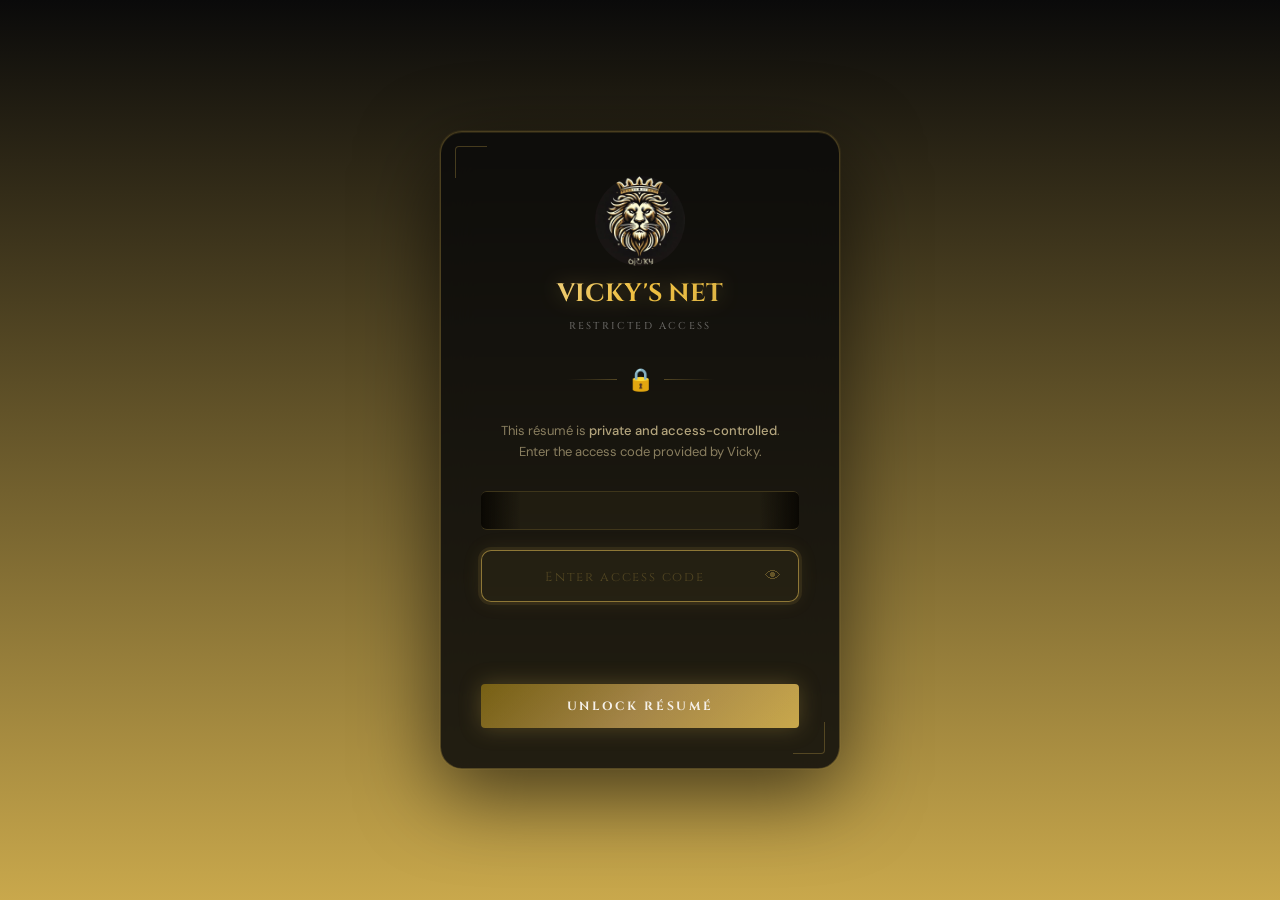
